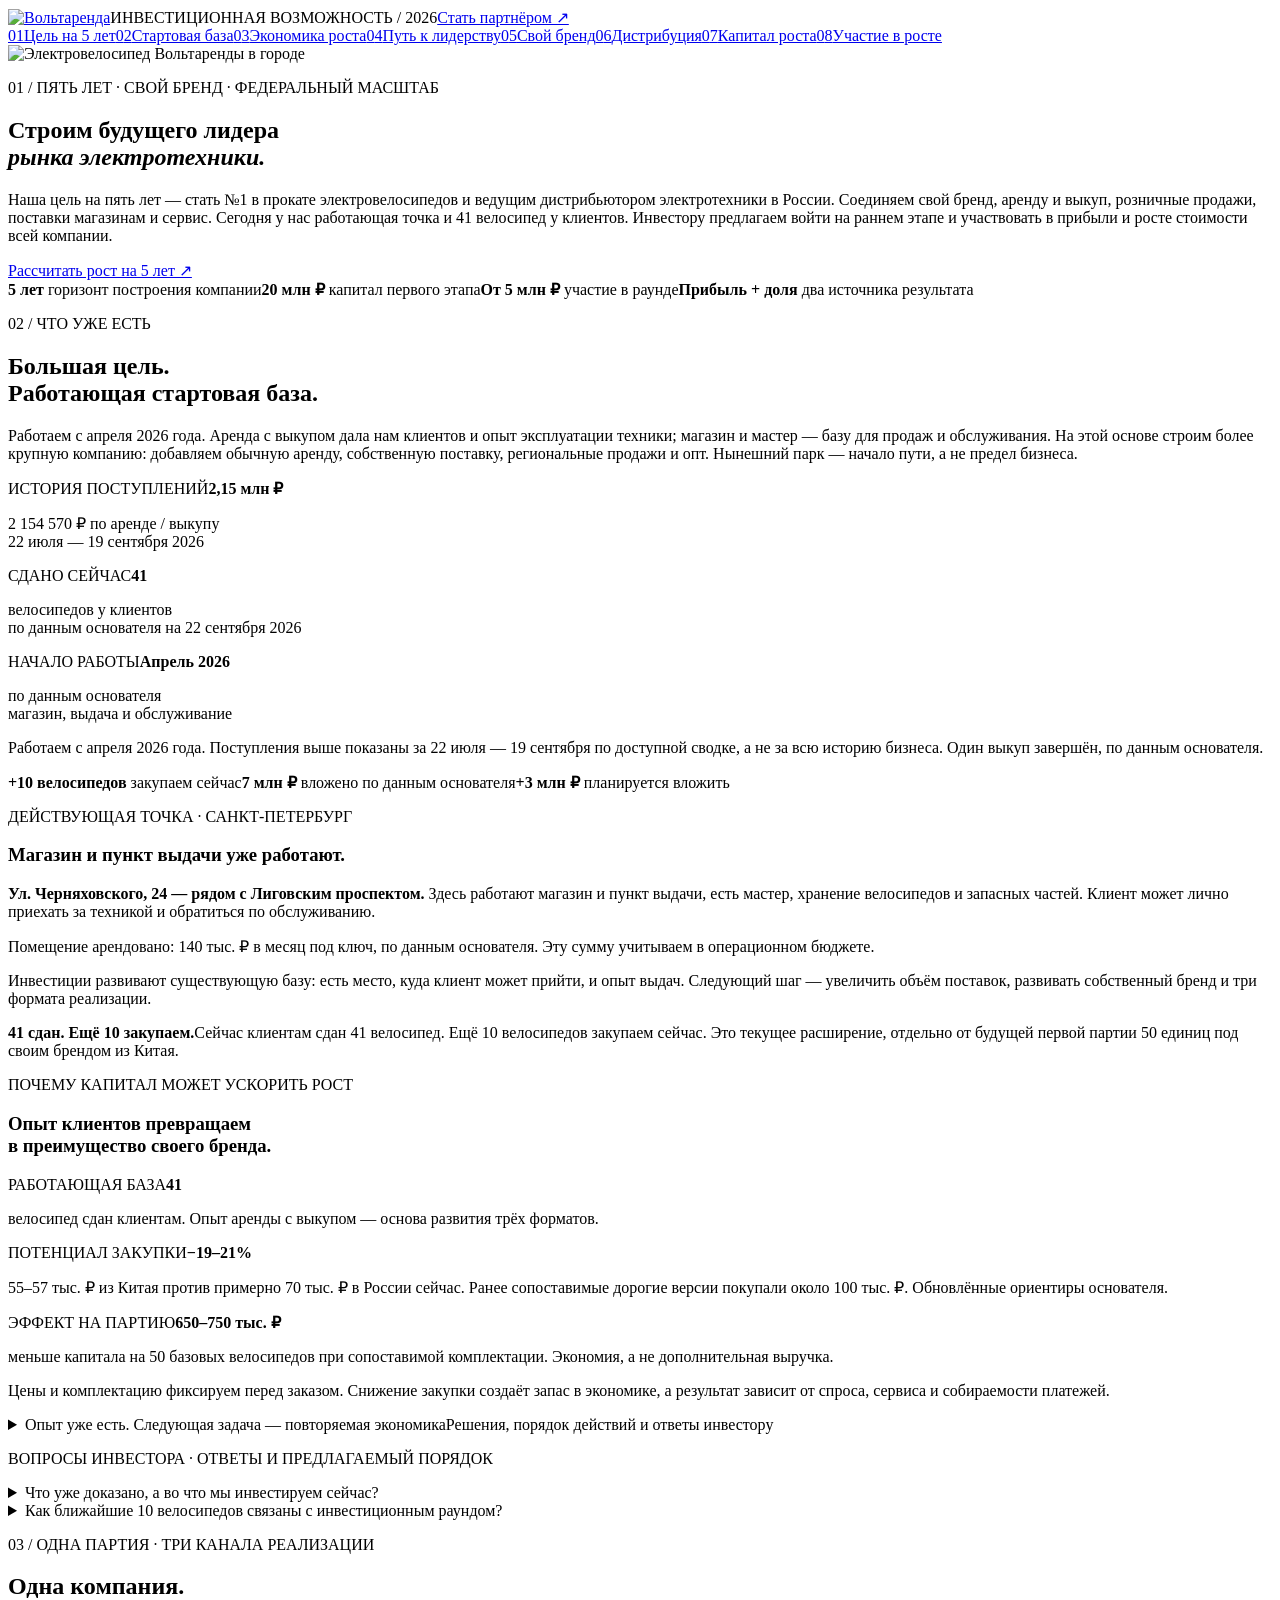
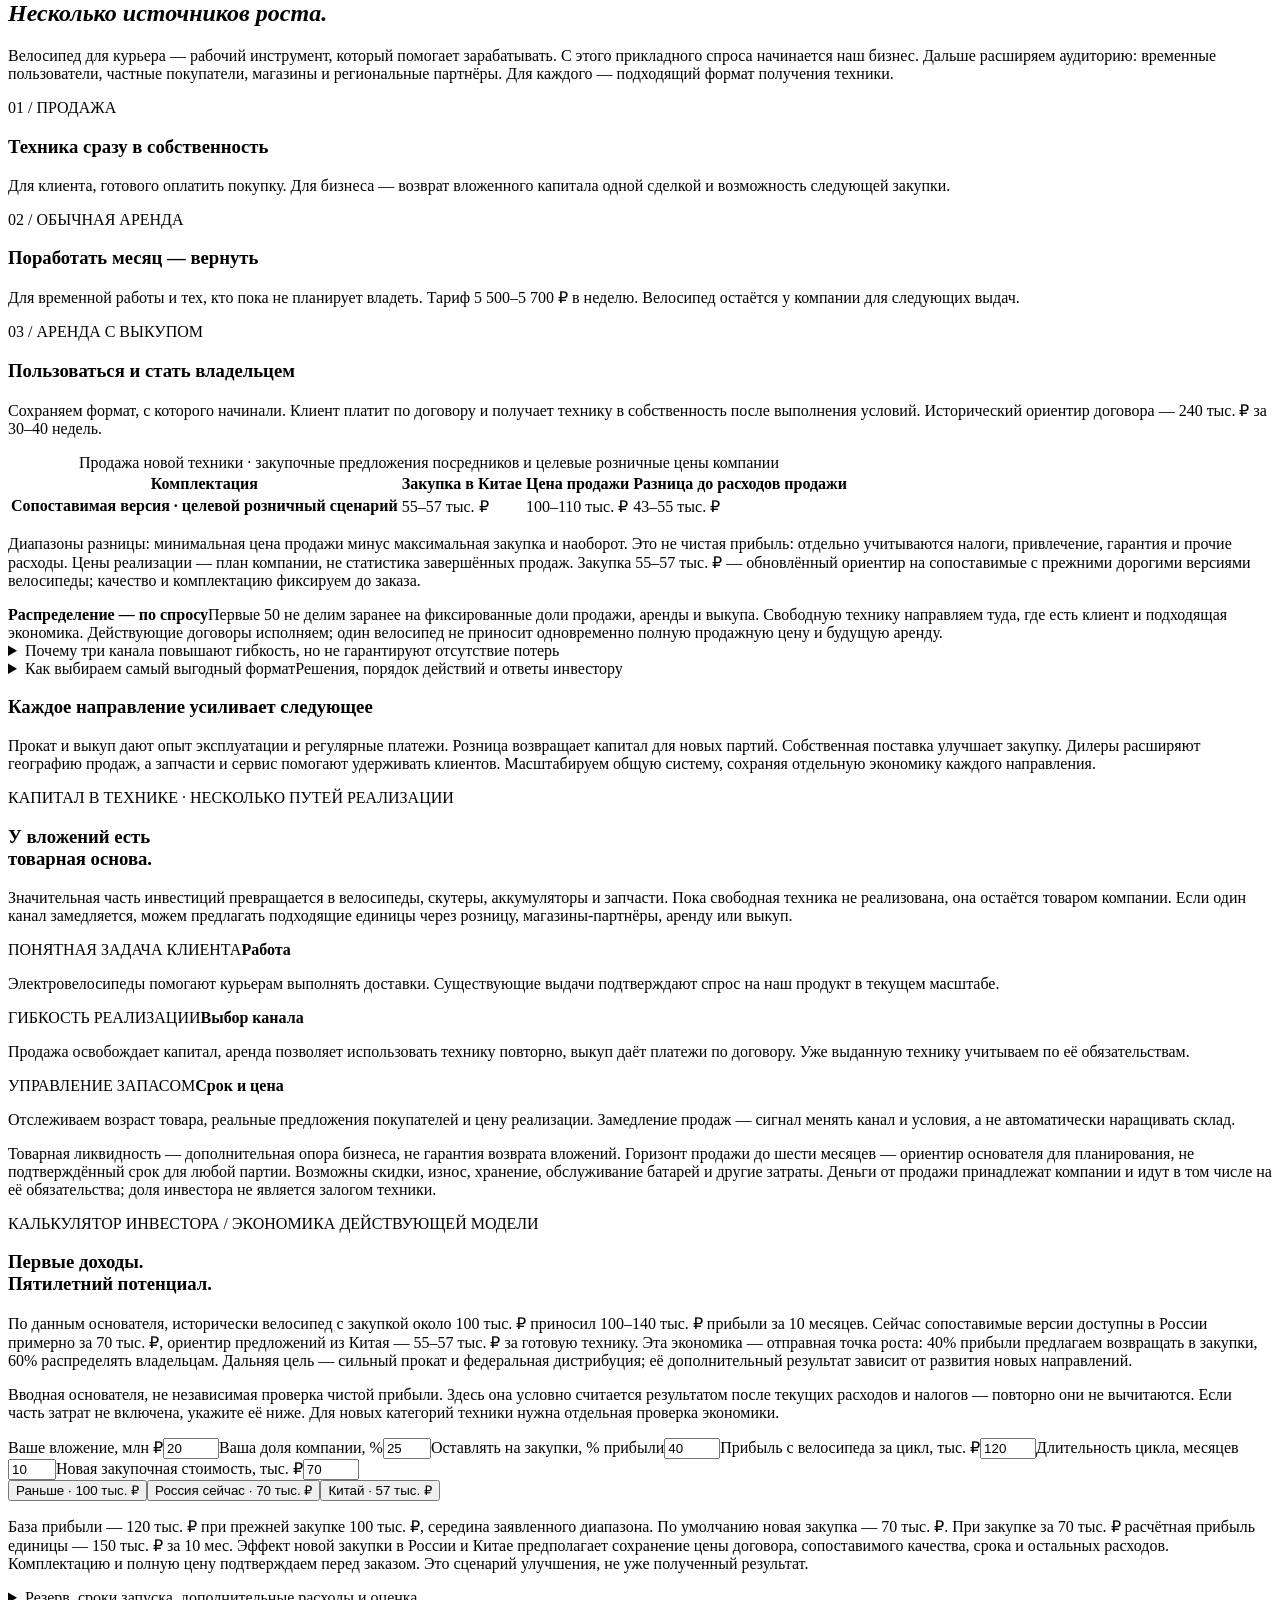
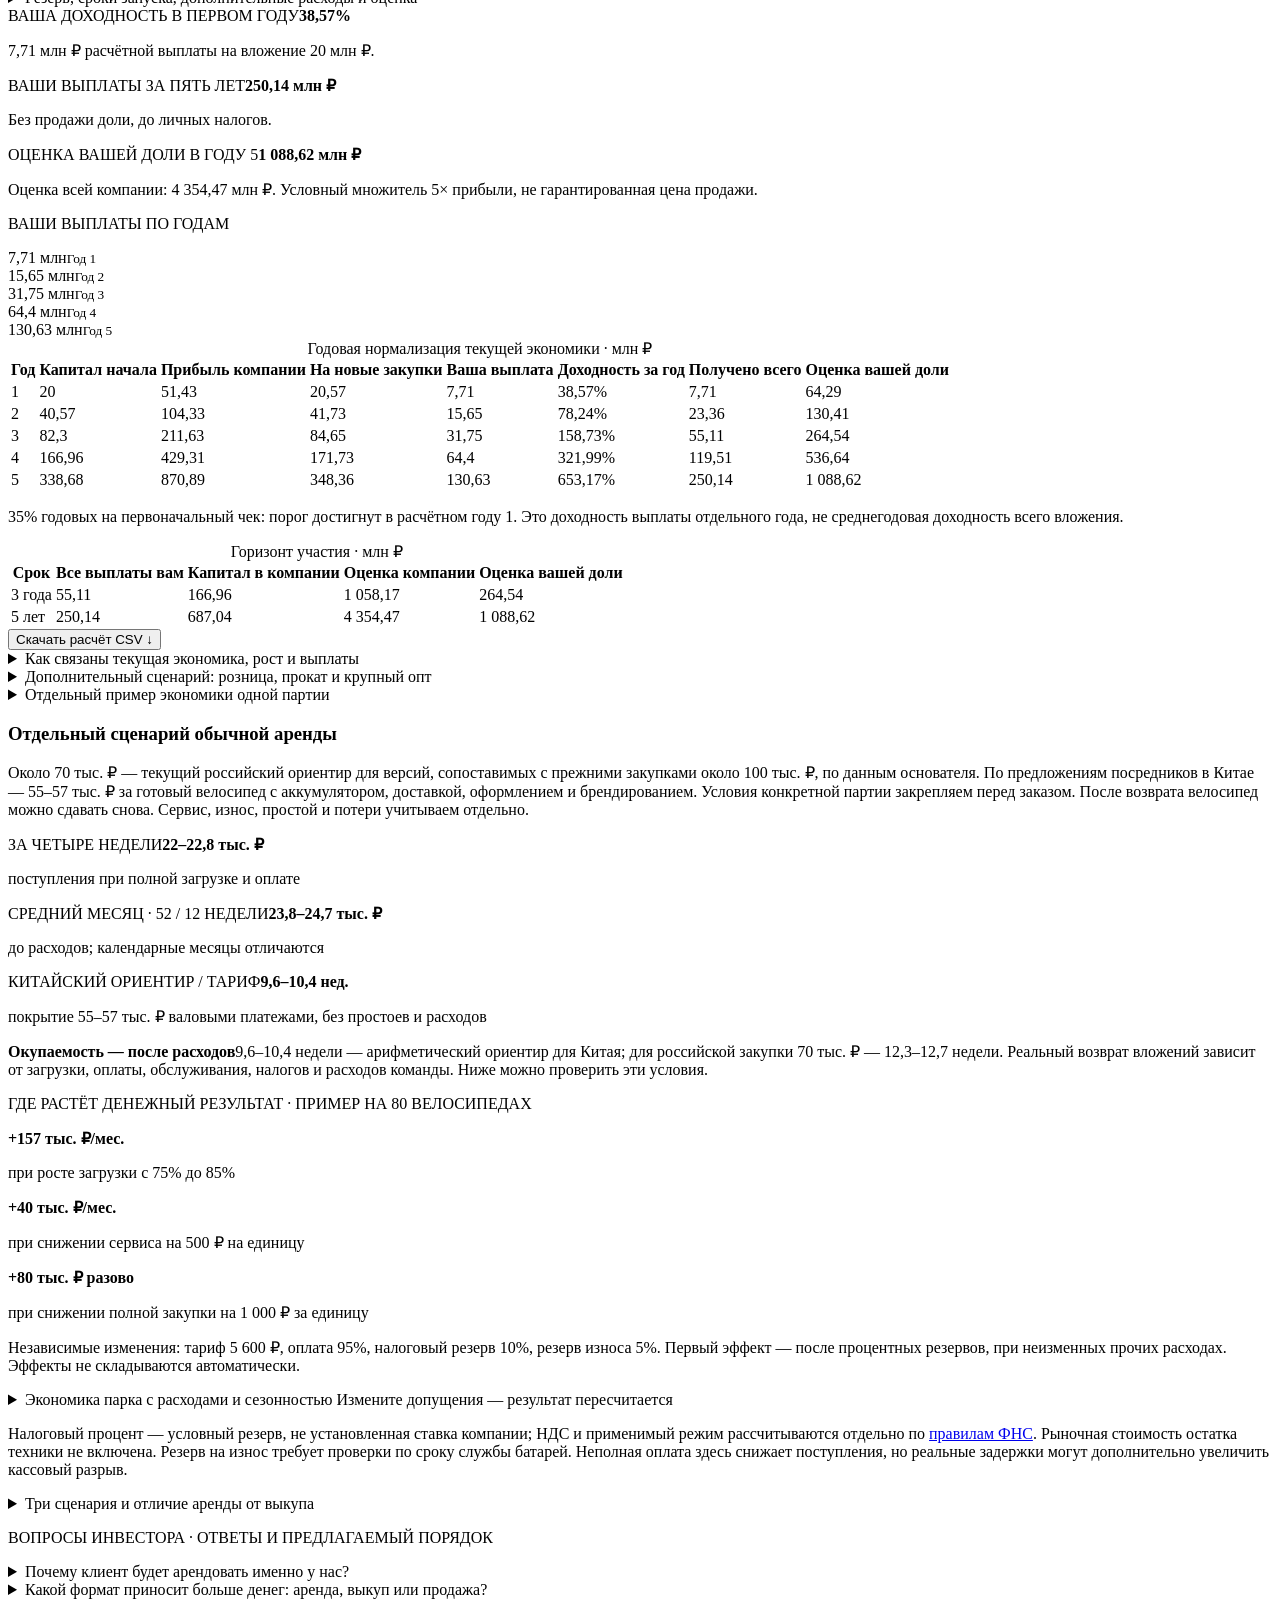
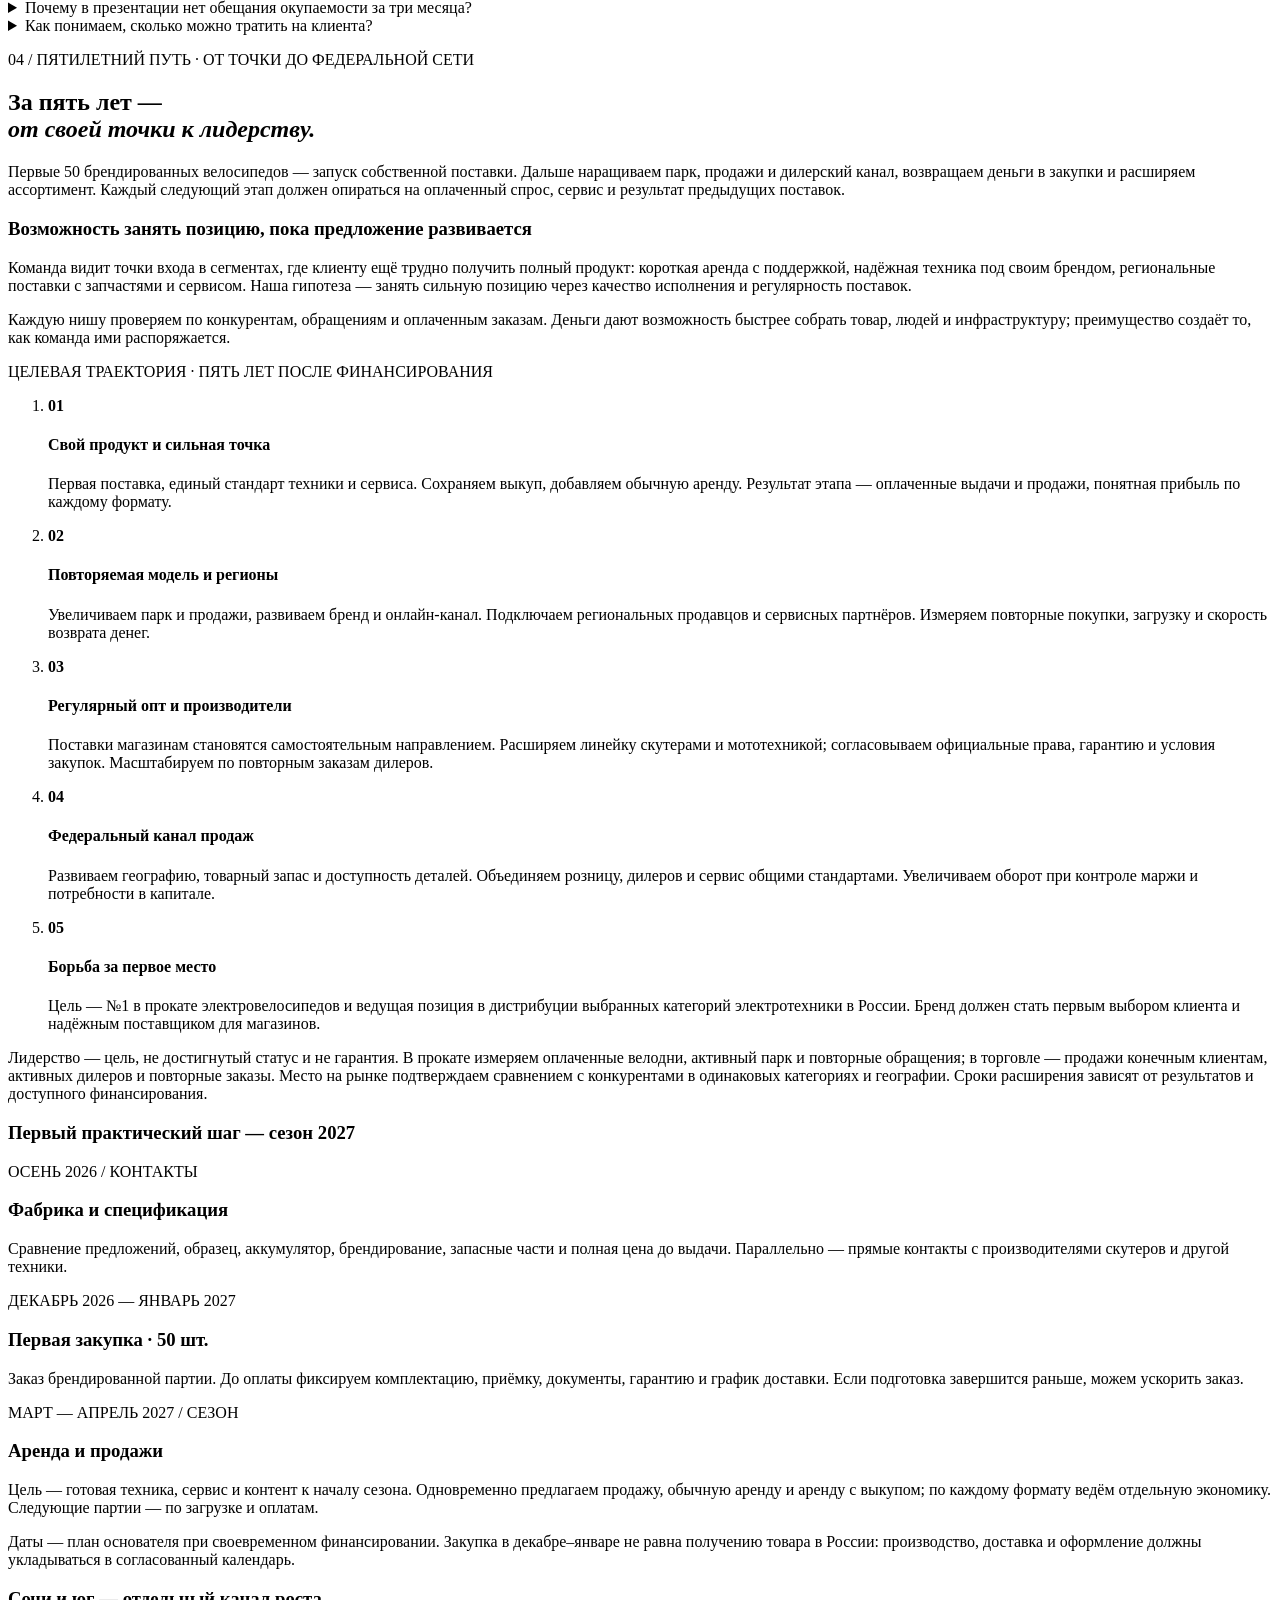
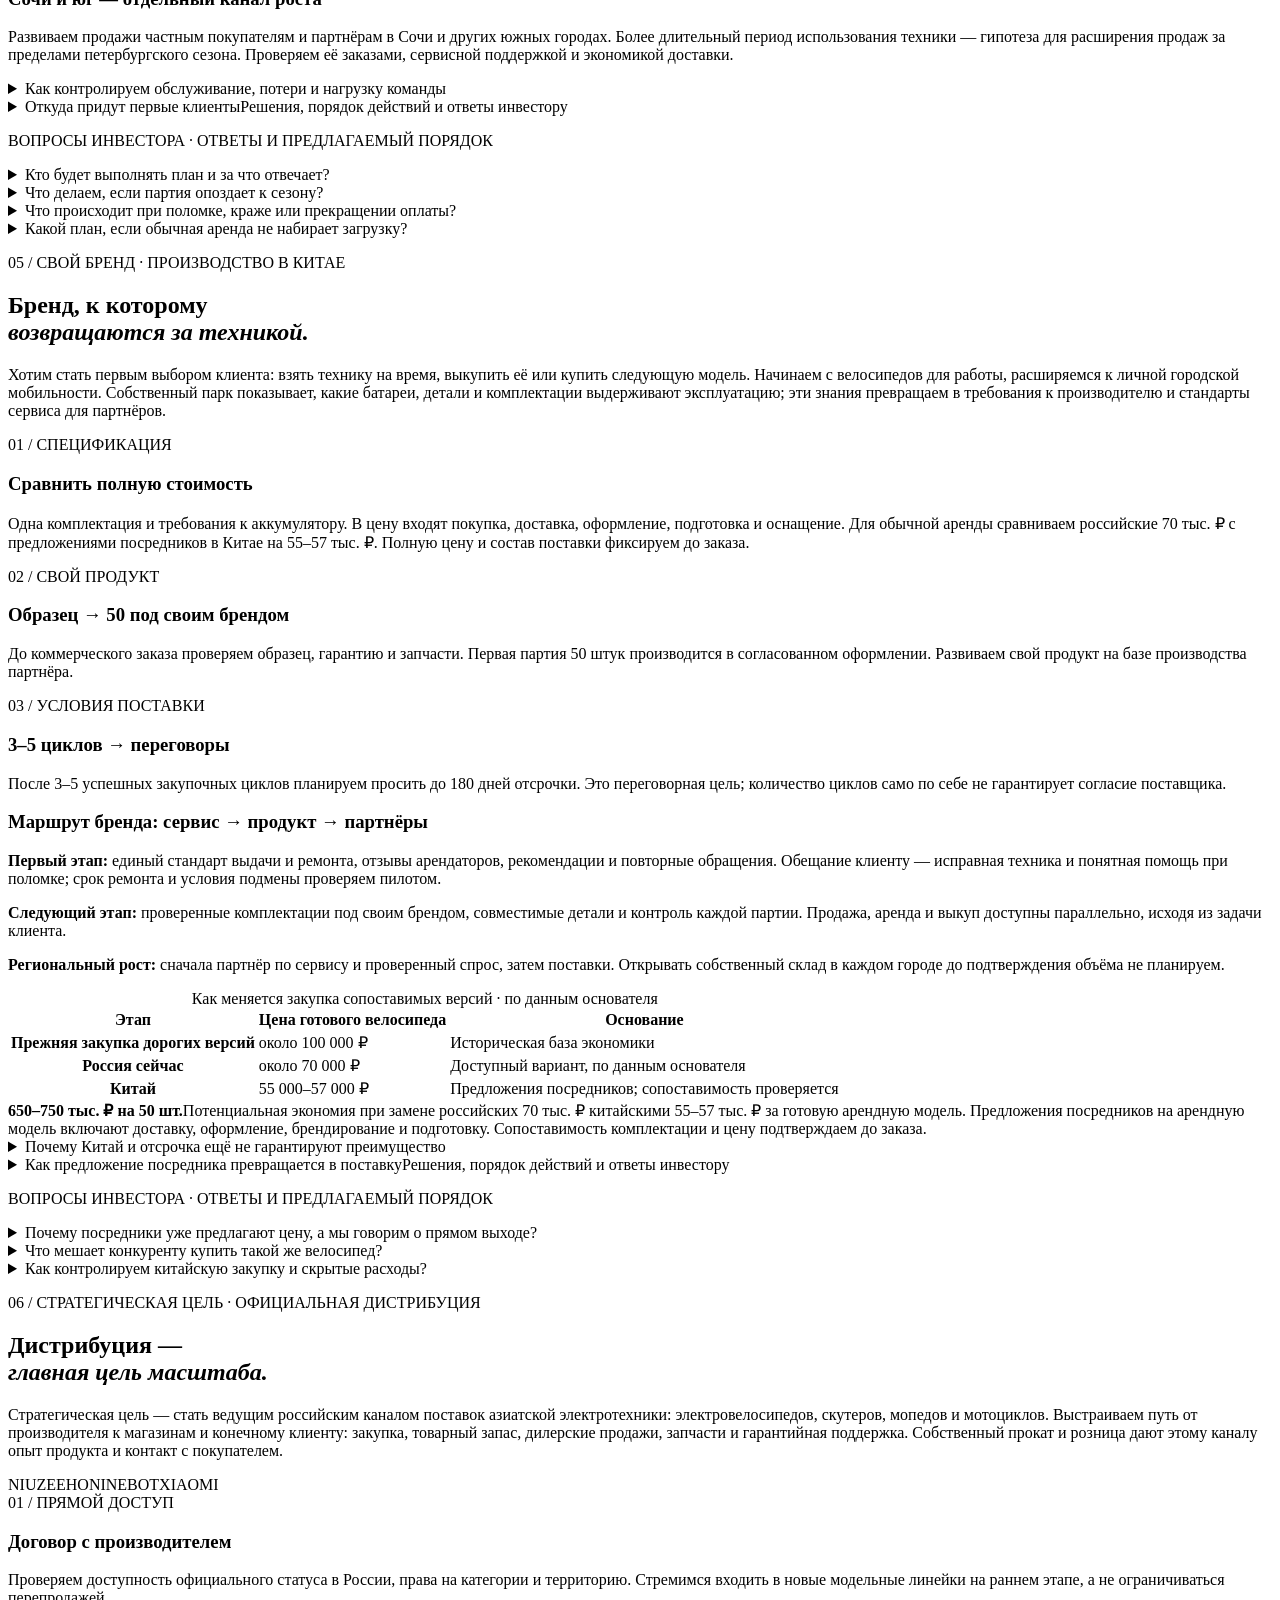
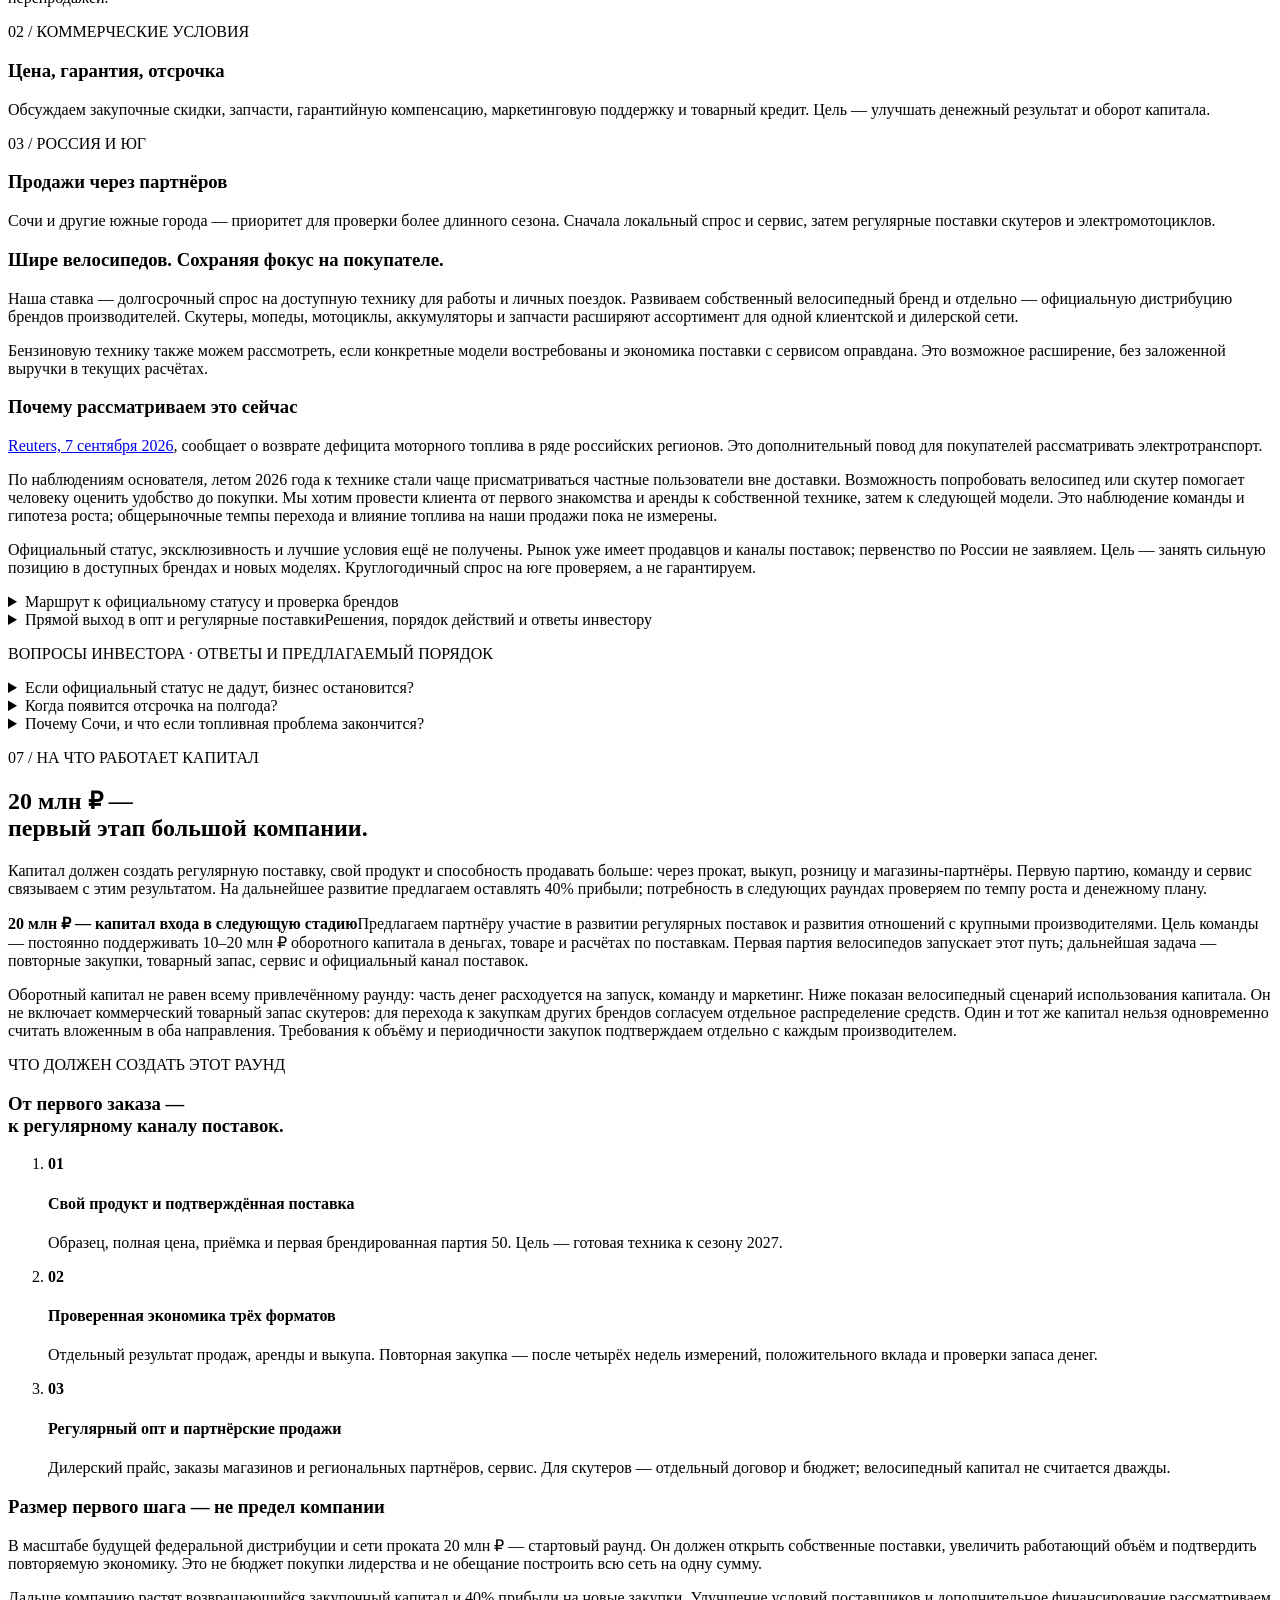
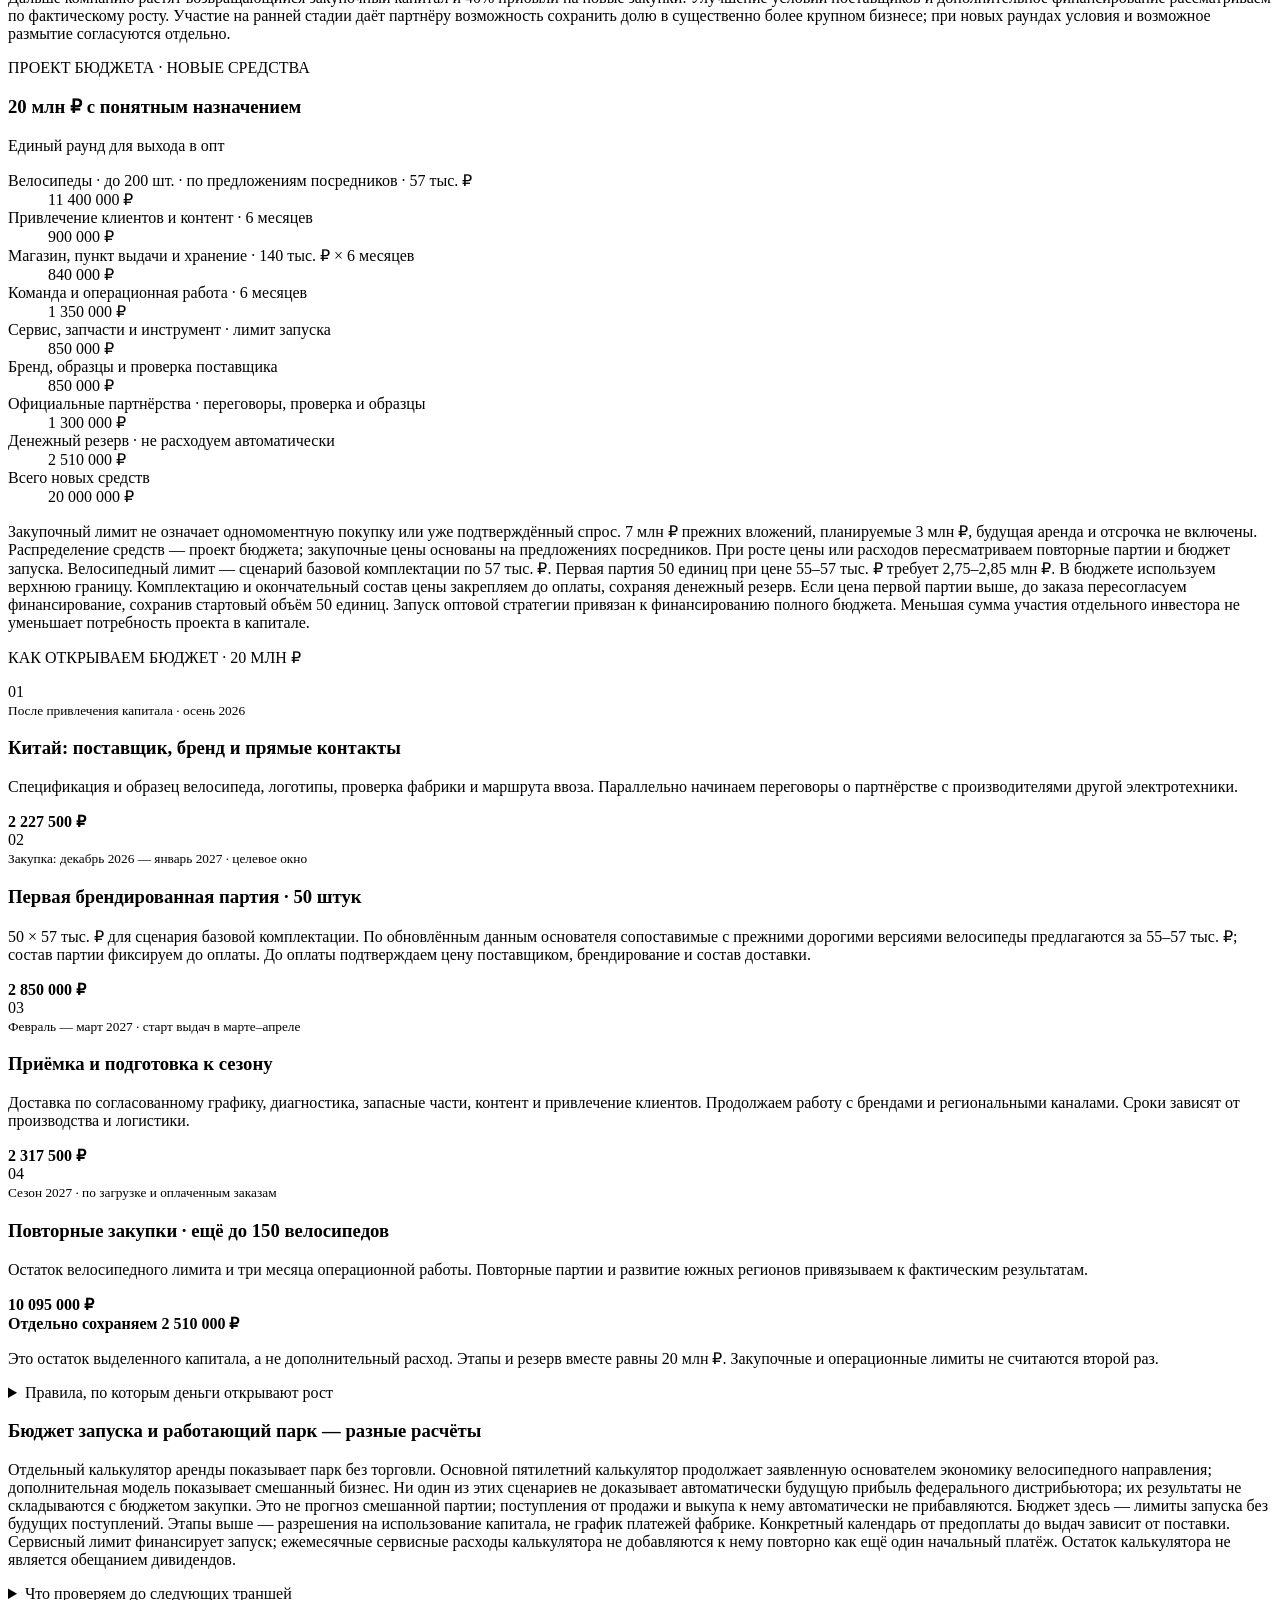
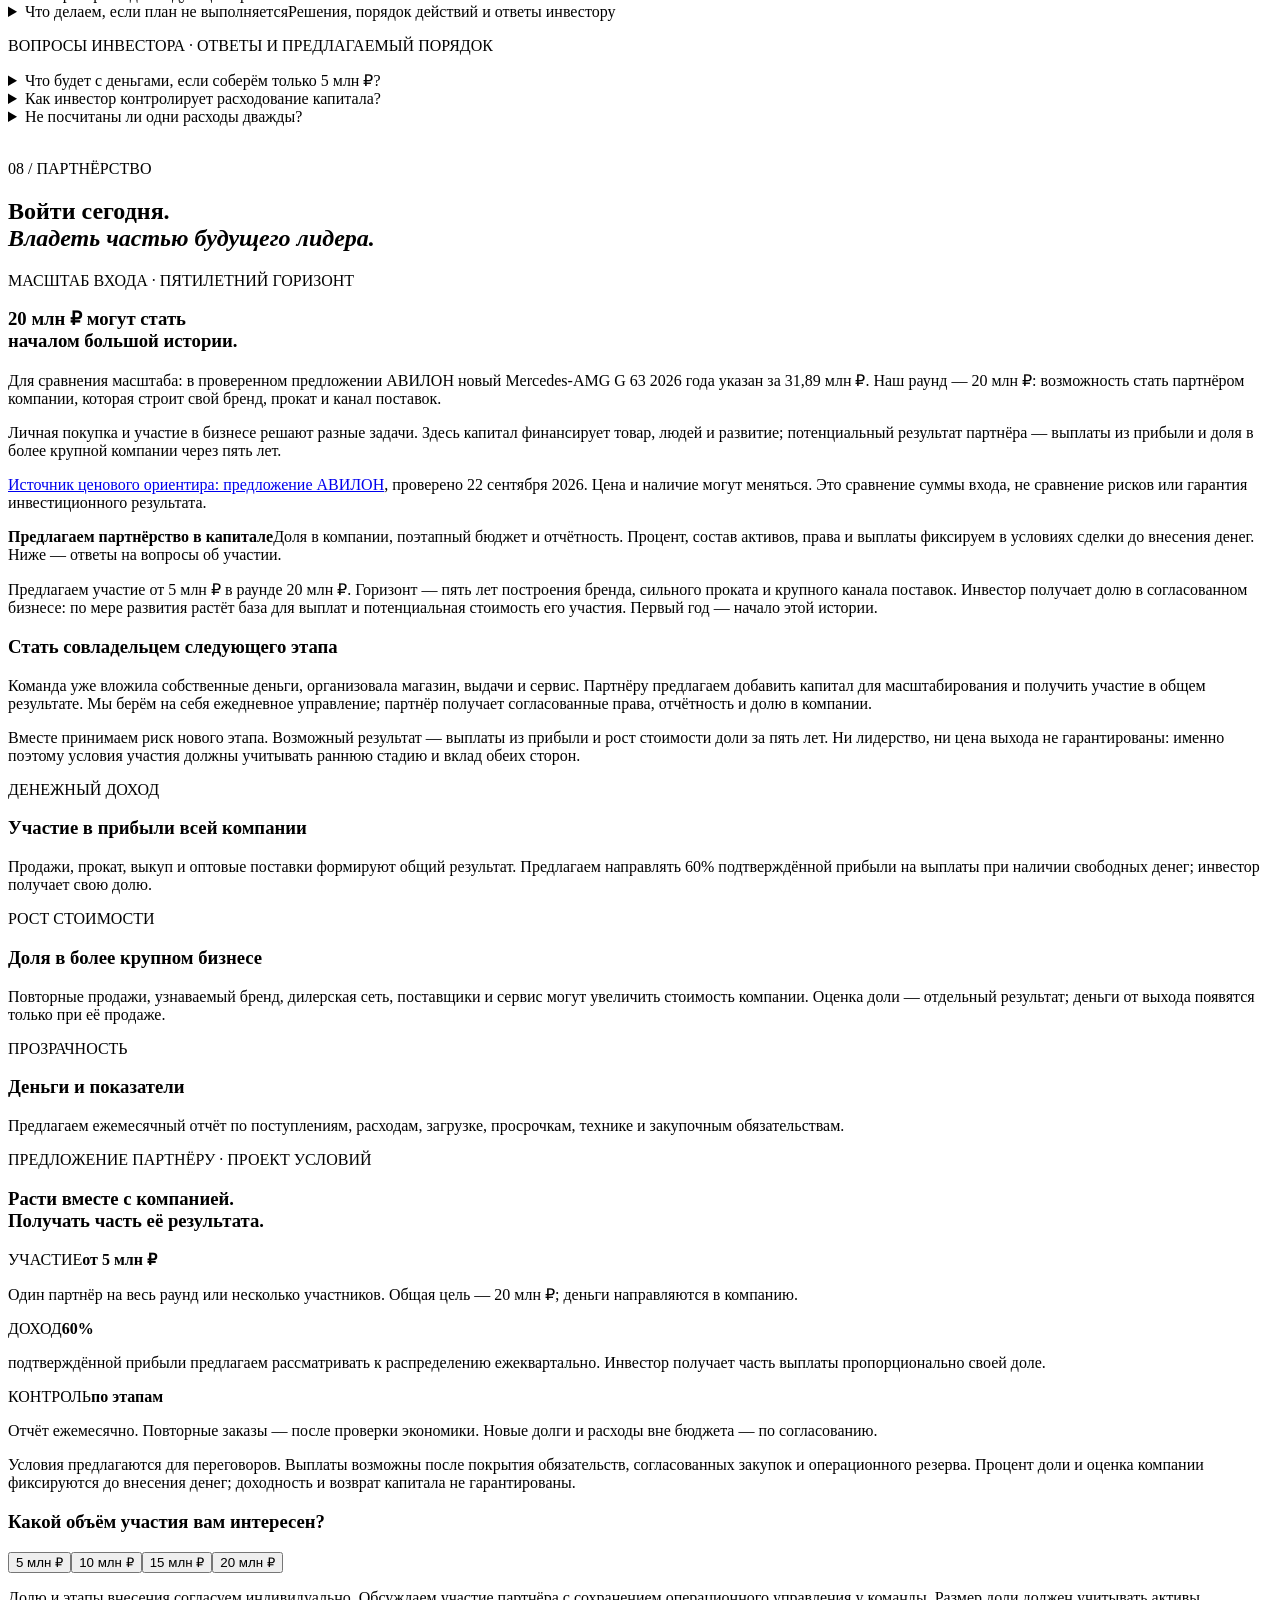
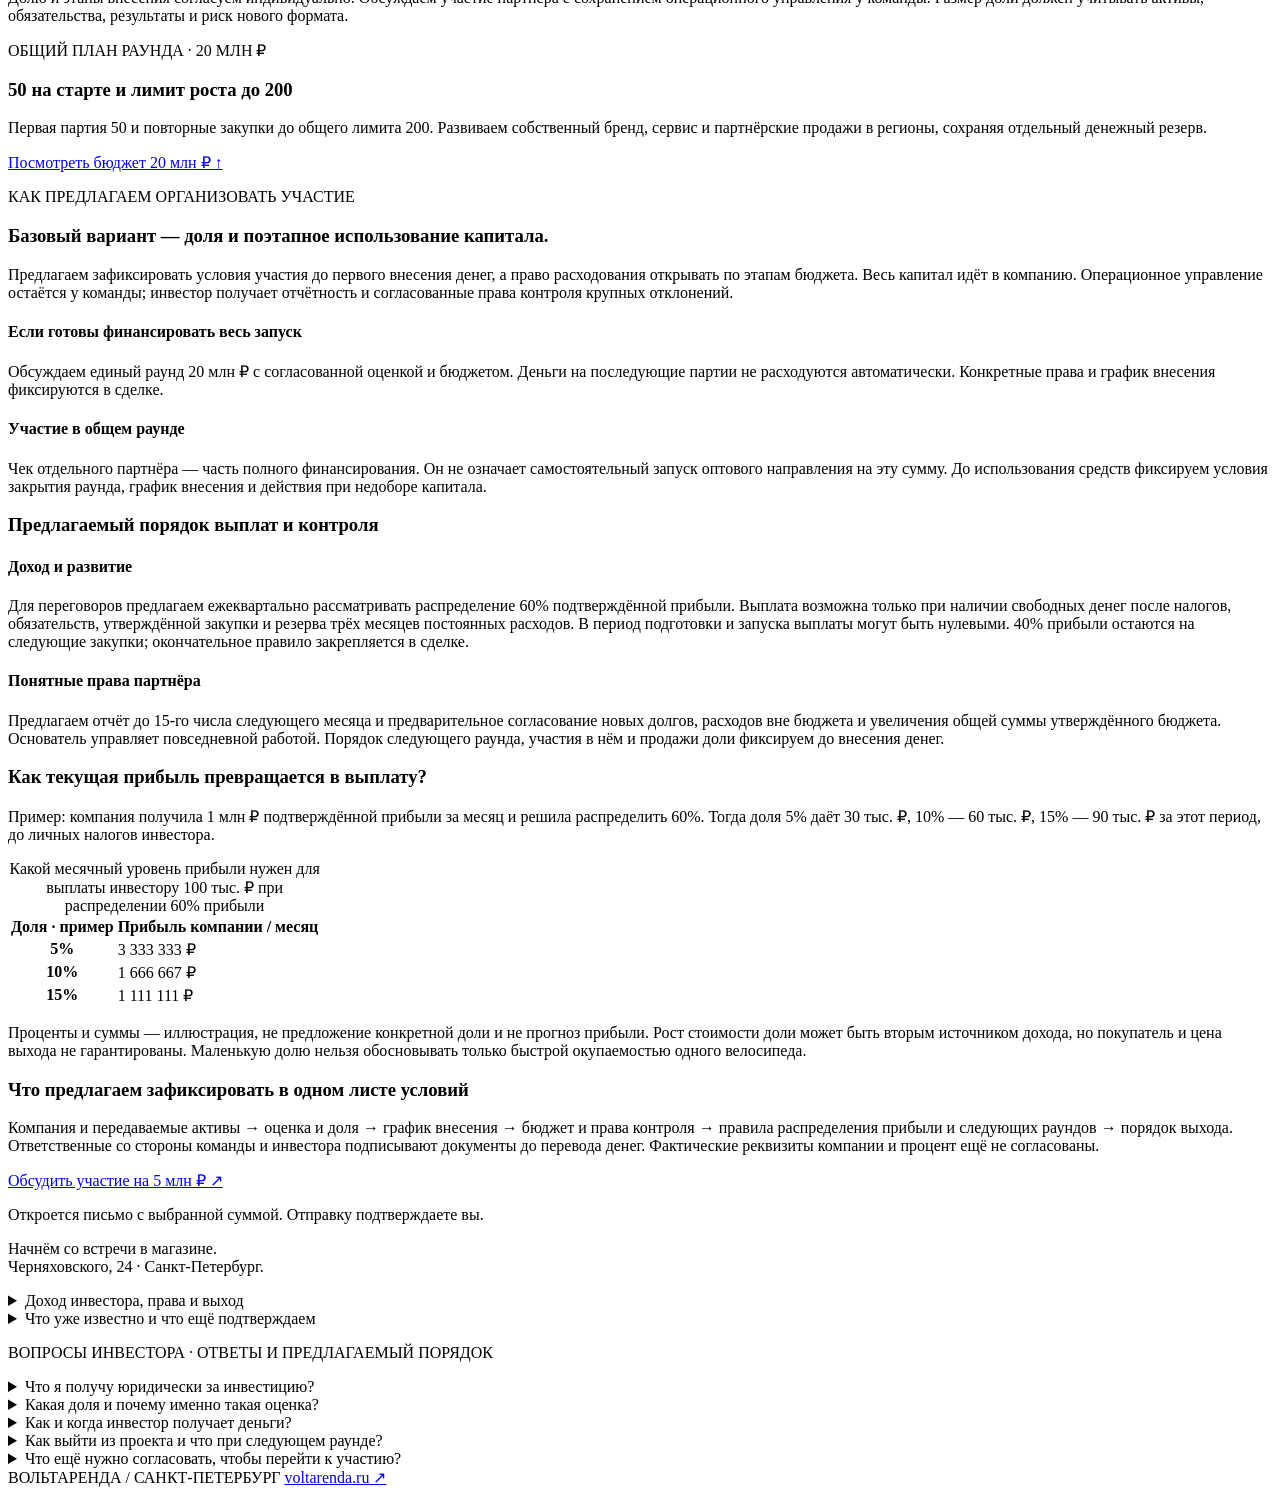
==== index.html @ c97768b4 "Reframe investor pitch around five-year partnership and distribution strategy" ====
<!DOCTYPE html><!--QnjrF4DZhfslThnCDh2p_--><html lang="ru" class="__variable_be31f2 __variable_d59616"><head><meta charSet="utf-8"/><meta name="viewport" content="width=device-width, initial-scale=1"/><link rel="preload" href="/voltarenda-invest/_next/static/media/558ca1a6aa3cb55e-s.p.woff2" as="font" crossorigin="" type="font/woff2"/><link rel="preload" href="/voltarenda-invest/_next/static/media/6961d055d00ff7ec-s.p.woff2" as="font" crossorigin="" type="font/woff2"/><link rel="preload" href="/voltarenda-invest/_next/static/media/ac0e76ddaeeb7981-s.p.woff2" as="font" crossorigin="" type="font/woff2"/><link rel="preload" href="/voltarenda-invest/_next/static/media/cd87a8f174d93ac6-s.p.woff2" as="font" crossorigin="" type="font/woff2"/><link rel="preload" as="image" href="/voltarenda-invest/logo.svg"/><link rel="preload" as="image" href="/voltarenda-invest/rider.webp"/><link rel="preload" as="image" href="/voltarenda-invest/symbol.svg"/><link rel="stylesheet" href="/voltarenda-invest/_next/static/css/de1d18d6b62e35c3.css" data-precedence="next"/><link rel="stylesheet" href="/voltarenda-invest/_next/static/css/a949c52480394f28.css" data-precedence="next"/><link rel="stylesheet" href="/voltarenda-invest/_next/static/css/c054df76baade47a.css" data-precedence="next"/><link rel="preload" as="script" fetchPriority="low" href="/voltarenda-invest/_next/static/chunks/webpack-646b0892a7958d97.js"/><script src="/voltarenda-invest/_next/static/chunks/e27d235e-bf81b9e447312490.js" async=""></script><script src="/voltarenda-invest/_next/static/chunks/389-81011012c33a6597.js" async=""></script><script src="/voltarenda-invest/_next/static/chunks/main-app-dac66323860056c4.js" async=""></script><script src="/voltarenda-invest/_next/static/chunks/43-05bf6f0a6a5a1d1e.js" async=""></script><script src="/voltarenda-invest/_next/static/chunks/app/page-ffec3d914c85b629.js" async=""></script><meta name="next-size-adjust" content=""/><title>Вольтаренда — инвесторам</title><meta name="description" content="Инвестиционная презентация Вольтаренды"/><meta name="robots" content="noindex, nofollow"/><script src="/voltarenda-invest/_next/static/chunks/polyfills-42372ed130431b0a.js" noModule=""></script></head><body><div hidden=""><!--$--><!--/$--></div><main id="main" class="opportunity_page__wbA44"><header class="opportunity_header__GZwNP"><a href="#opportunity-0" aria-label="Вольтаренда — начало"><img src="/voltarenda-invest/logo.svg" alt="Вольтаренда" width="220" height="21"/></a><span>ИНВЕСТИЦИОННАЯ ВОЗМОЖНОСТЬ / 2026</span><a class="opportunity_headerLink__iPRfI" href="#opportunity-7">Стать партнёром ↗</a></header><nav class="opportunity_nav__JzRB5" aria-label="Разделы презентации"><a href="#opportunity-0"><span>0<!-- -->1</span>Цель на 5 лет</a><a href="#opportunity-1"><span>0<!-- -->2</span>Стартовая база</a><a href="#opportunity-2"><span>0<!-- -->3</span>Экономика роста</a><a href="#opportunity-3"><span>0<!-- -->4</span>Путь к лидерству</a><a href="#opportunity-4"><span>0<!-- -->5</span>Свой бренд</a><a href="#opportunity-5"><span>0<!-- -->6</span>Дистрибуция</a><a href="#opportunity-6"><span>0<!-- -->7</span>Капитал роста</a><a href="#opportunity-7"><span>0<!-- -->8</span>Участие в росте</a></nav><section id="opportunity-0" class="opportunity_section___d0mO opportunity_hero__w2T5U"><img class="opportunity_heroPhoto__n86dM" src="/voltarenda-invest/rider.webp" alt="Электровелосипед Вольтаренды в городе"/><div class="opportunity_heroContent__Ojw3p"><p class="opportunity_eyebrow___9ExS">01 / ПЯТЬ ЛЕТ · СВОЙ БРЕНД · ФЕДЕРАЛЬНЫЙ МАСШТАБ</p><h1>Строим будущего лидера<br/><em>рынка электротехники.</em></h1><p class="opportunity_lead__S4Bxz">Наша цель на пять лет — стать №1 в прокате электровелосипедов и ведущим дистрибьютором электротехники в России. Соединяем свой бренд, аренду и выкуп, розничные продажи, поставки магазинам и сервис. Сегодня у нас работающая точка и 41 велосипед у клиентов. Инвестору предлагаем войти на раннем этапе и участвовать в прибыли и росте стоимости всей компании.</p><a class="opportunity_button__c2fGa" href="#growth-calculator">Рассчитать рост на 5 лет ↗</a><div class="opportunity_heroFacts__YKAoB"><span><b>5 лет</b> горизонт построения компании</span><span><b>20 млн ₽</b> капитал первого этапа</span><span><b>От 5 млн ₽</b> участие в раунде</span><span><b>Прибыль + доля</b> два источника результата</span></div></div></section><section id="opportunity-1" class="opportunity_section___d0mO opportunity_light__U3l3W"><p class="opportunity_eyebrow___9ExS">02 / ЧТО УЖЕ ЕСТЬ</p><h2>Большая цель.<br/>Работающая стартовая база.</h2><p class="opportunity_lead__S4Bxz">Работаем с апреля 2026 года. Аренда с выкупом дала нам клиентов и опыт эксплуатации техники; магазин и мастер — базу для продаж и обслуживания. На этой основе строим более крупную компанию: добавляем обычную аренду, собственную поставку, региональные продажи и опт. Нынешний парк — начало пути, а не предел бизнеса.</p><div class="opportunity_proofGrid__4eubL"><article><span>ИСТОРИЯ ПОСТУПЛЕНИЙ</span><strong>2,15 млн ₽</strong><p>2 154 570 ₽ по аренде / выкупу<br/>22 июля — 19 сентября 2026</p></article><article><span>СДАНО СЕЙЧАС</span><strong>41</strong><p>велосипедов у клиентов<br/>по данным основателя на 22 сентября 2026</p></article><article><span>НАЧАЛО РАБОТЫ</span><strong>Апрель 2026</strong><p>по данным основателя<br/>магазин, выдача и обслуживание</p></article></div><p class="opportunity_fine__vo19G">Работаем с апреля 2026 года. Поступления выше показаны за 22 июля — 19 сентября по доступной сводке, а не за всю историю бизнеса. Один выкуп завершён, по данным основателя.</p><div class="opportunity_founderLine__WrxUt"><span><b>+10 велосипедов</b> закупаем сейчас</span><span><b>7 млн ₽</b> вложено по данным основателя</span><span><b>+3 млн ₽</b> планируется вложить</span></div><div class="opportunity_decisionBrief__z5Sjx"><p class="opportunity_eyebrow___9ExS">ДЕЙСТВУЮЩАЯ ТОЧКА · САНКТ-ПЕТЕРБУРГ</p><h3>Магазин и пункт выдачи уже работают.</h3><p><strong>Ул. Черняховского, 24 — рядом с Лиговским проспектом.</strong> Здесь работают магазин и пункт выдачи, есть мастер, хранение велосипедов и запасных частей. Клиент может лично приехать за техникой и обратиться по обслуживанию.</p><p>Помещение арендовано: 140 тыс. ₽ в месяц под ключ, по данным основателя. Эту сумму учитываем в операционном бюджете.</p><p>Инвестиции развивают существующую базу: есть место, куда клиент может прийти, и опыт выдач. Следующий шаг — увеличить объём поставок, развивать собственный бренд и три формата реализации.</p></div><div class="opportunity_evidence__0pykr"><b>41 сдан. Ещё 10 закупаем.</b><span>Сейчас клиентам сдан 41 велосипед. Ещё 10 велосипедов закупаем сейчас. Это текущее расширение, отдельно от будущей первой партии 50 единиц под своим брендом из Китая.</span></div><div class="opportunity_investmentCase___FJHB"><p class="opportunity_eyebrow___9ExS">ПОЧЕМУ КАПИТАЛ МОЖЕТ УСКОРИТЬ РОСТ</p><h3>Опыт клиентов превращаем<br/>в преимущество своего бренда.</h3><div class="opportunity_caseGrid__lVYWV"><article><span>РАБОТАЮЩАЯ БАЗА</span><strong>41</strong><p>велосипед сдан клиентам. Опыт аренды с выкупом — основа развития трёх форматов.</p></article><article><span>ПОТЕНЦИАЛ ЗАКУПКИ</span><strong>−19–21%</strong><p>55–57 тыс. ₽ из Китая против примерно 70 тыс. ₽ в России сейчас. Ранее сопоставимые дорогие версии покупали около 100 тыс. ₽. Обновлённые ориентиры основателя.</p></article><article><span>ЭФФЕКТ НА ПАРТИЮ</span><strong>650–750 тыс. ₽</strong><p>меньше капитала на 50 базовых велосипедов при сопоставимой комплектации. Экономия, а не дополнительная выручка.</p></article></div><p class="opportunity_fine__vo19G">Цены и комплектацию фиксируем перед заказом. Снижение закупки создаёт запас в экономике, а результат зависит от спроса, сервиса и собираемости платежей.</p></div><details class="opportunity_modelDisclosure__yTUZZ"><summary>Опыт уже есть. Следующая задача — повторяемая экономика<span>Решения, порядок действий и ответы инвестору</span></summary><div><article><h4>Что подтверждено сегодня?</h4><p>Работаем с апреля 2026 года, по данным основателя. Доступная финансовая сводка отражает часть истории: в таблице — 2 154 570 ₽ поступлений по аренде / выкупу за 22 июля — 19 сентября 2026. По актуальным данным основателя на 22 сентября, сдан 41 велосипед, один выкуп завершён. Ещё 10 велосипедов закупаем сейчас; они пока не включены в число сданных. Это опыт выдач и регулярных платежей. Инвестируем в масштабирование этой операционной базы и запуск дополнительного формата обычной аренды.</p></article><article><h4>Как докажем результат полного цикла?</h4><p>Предлагаем паспорт экономики каждой единицы: закупка, дата выдачи, начислено и получено, обслуживание, простой, привлечение и итоговая передача или возврат. Ежемесячно сравниваем группы договоров одного месяца запуска отдельно по трём форматам. Завершённые договоры показывают итог, действующие — поступления на текущую дату.</p></article><article><h4>Зачем привлекать деньги сейчас?</h4><p>Чтобы к сезону 2027 получить 50 велосипедов под своим брендом для продажи, аренды и выкупа. Китайская партия связывает деньги раньше начала аренды; капитал также оплачивает подготовку продукта, команды и привлечения.</p></article><article><h4>Что получают основатели из нового раунда?</h4><p>Предлагаем направлять весь новый капитал в компанию по бюджету. Выкуп личных долей основателей и возврат их прежних вложений за счёт раунда не закладываем. Это условие для включения в соглашение, а не уже подписанное обязательство.</p></article></div></details><div class="opportunity_investorAnswers__g13AJ"><p class="opportunity_eyebrow___9ExS">ВОПРОСЫ ИНВЕСТОРА · ОТВЕТЫ И ПРЕДЛАГАЕМЫЙ ПОРЯДОК</p><details class="opportunity_sources__FPqMe"><summary>Что уже доказано, а во что мы инвестируем сейчас?</summary><div><p>Есть парк, история поступлений и опыт аренды с выкупом. Новая инвестиция финансирует брендированную партию для продажи, обычной аренды и аренды с выкупом. Выкуп сохраняется, обычная аренда расширяет аудиторию временных пользователей. Результат каждого формата считаем отдельно. Это ранний этап развития бизнеса с существующими операциями.</p></div></details><details class="opportunity_sources__FPqMe"><summary>Как ближайшие 10 велосипедов связаны с инвестиционным раундом?</summary><div><p>Сейчас сдан 41 велосипед. Ещё 10 закупаем для текущего расширения; они пока не включены в число сданных. Инвестиционный раунд финансирует более широкий переход к оптовым поставкам, своему бренду и регулярному обороту. Закупаемые сейчас 10 и первая брендированная партия 50 — разные закупки; источник оплаты ближайших 10 и их включение в бюджет закрепляем отдельно, без двойного счёта.</p></div></details></div></section><section id="opportunity-2" class="opportunity_section___d0mO opportunity_light__U3l3W"><p class="opportunity_eyebrow___9ExS">03 / ОДНА ПАРТИЯ · ТРИ КАНАЛА РЕАЛИЗАЦИИ</p><h2>Одна компания.<br/><em>Несколько источников роста.</em></h2><p class="opportunity_lead__S4Bxz">Велосипед для курьера — рабочий инструмент, который помогает зарабатывать. С этого прикладного спроса начинается наш бизнес. Дальше расширяем аудиторию: временные пользователи, частные покупатели, магазины и региональные партнёры. Для каждого — подходящий формат получения техники.</p><div class="opportunity_columns__qcpg0"><article><span>01 / ПРОДАЖА</span><h3>Техника сразу в собственность</h3><p>Для клиента, готового оплатить покупку. Для бизнеса — возврат вложенного капитала одной сделкой и возможность следующей закупки.</p></article><article><span>02 / ОБЫЧНАЯ АРЕНДА</span><h3>Поработать месяц — вернуть</h3><p>Для временной работы и тех, кто пока не планирует владеть. Тариф 5 500–5 700 ₽ в неделю. Велосипед остаётся у компании для следующих выдач.</p></article><article><span>03 / АРЕНДА С ВЫКУПОМ</span><h3>Пользоваться и стать владельцем</h3><p>Сохраняем формат, с которого начинали. Клиент платит по договору и получает технику в собственность после выполнения условий. Исторический ориентир договора — 240 тыс. ₽ за 30–40 недель.</p></article></div><div class="opportunity_tableScroll___z4Jg"><table class="opportunity_scenarioTable__Lh2kj"><caption>Продажа новой техники · закупочные предложения посредников и целевые розничные цены компании</caption><thead><tr><th>Комплектация</th><th>Закупка в Китае</th><th>Цена продажи</th><th>Разница до расходов продажи</th></tr></thead><tbody><tr><th scope="row">Сопоставимая версия · целевой розничный сценарий</th><td>55–57 тыс. ₽</td><td>100–110 тыс. ₽</td><td>43–55 тыс. ₽</td></tr></tbody></table></div><p class="opportunity_fine__vo19G">Диапазоны разницы: минимальная цена продажи минус максимальная закупка и наоборот. Это не чистая прибыль: отдельно учитываются налоги, привлечение, гарантия и прочие расходы. Цены реализации — план компании, не статистика завершённых продаж. Закупка 55–57 тыс. ₽ — обновлённый ориентир на сопоставимые с прежними дорогими версиями велосипеды; качество и комплектацию фиксируем до заказа.</p><div class="opportunity_evidence__0pykr"><b>Распределение — по спросу</b><span>Первые 50 не делим заранее на фиксированные доли продажи, аренды и выкупа. Свободную технику направляем туда, где есть клиент и подходящая экономика. Действующие договоры исполняем; один велосипед не приносит одновременно полную продажную цену и будущую аренду.</span></div><details class="opportunity_sources__FPqMe"><summary>Почему три канала повышают гибкость, но не гарантируют отсутствие потерь</summary><div><p>Компания рассчитывает на ликвидность велосипедов и спрос со стороны доставки. Скорость продажи и остаточную цену проверяем фактическими сделками. Все три формата зависят от общего спроса, качества и цены техники. Если спрос слабый, смена формата не гарантирует быстрой реализации.</p><p>Распределяем свободные единицы по оплаченным заказам, сроку поступления денег и вкладу после расходов. Для уже использованного велосипеда цену продажи оцениваем по состоянию и пробегу, а не автоматически по цене новой техники.</p></div></details><details class="opportunity_modelDisclosure__yTUZZ"><summary>Как выбираем самый выгодный формат<span>Решения, порядок действий и ответы инвестору</span></summary><div><article><h4>Продать сейчас или сдавать?</h4><p>Предлагаем еженедельно распределять только свободные велосипеды: сначала исполняем принятые заказы, затем сравниваем денежный вклад и срок возврата капитала. Продажа — если важен быстрый оборот и цена покрывает все расходы; аренда — при положительном вкладе и подтверждённом сроке использования; выкуп — при подходящем платёжном графике клиента. За действующими договорами техника сохраняется.</p></article><article><h4>Что делаем с простоем?</h4><p>Предлагаем контроль через 14 дней без оплаченной выдачи: проверяем состояние, цену и обращения. Через 30 дней сравниваем продажу, выкуп и дальнейшую аренду по ожидаемому денежному результату. Это правило управления, не обязательная распродажа со скидкой. Цена бывшей в использовании техники зависит от состояния.</p></article></div></details><div class="opportunity_thesis__QWJ9u"><h3>Каждое направление усиливает следующее</h3><p>Прокат и выкуп дают опыт эксплуатации и регулярные платежи. Розница возвращает капитал для новых партий. Собственная поставка улучшает закупку. Дилеры расширяют географию продаж, а запчасти и сервис помогают удерживать клиентов. Масштабируем общую систему, сохраняя отдельную экономику каждого направления.</p></div><div class="opportunity_investmentCase___FJHB"><p class="opportunity_eyebrow___9ExS">КАПИТАЛ В ТЕХНИКЕ · НЕСКОЛЬКО ПУТЕЙ РЕАЛИЗАЦИИ</p><h3>У вложений есть<br/>товарная основа.</h3><p>Значительная часть инвестиций превращается в велосипеды, скутеры, аккумуляторы и запчасти. Пока свободная техника не реализована, она остаётся товаром компании. Если один канал замедляется, можем предлагать подходящие единицы через розницу, магазины-партнёры, аренду или выкуп.</p><div class="opportunity_proofGrid__4eubL"><article><span>ПОНЯТНАЯ ЗАДАЧА КЛИЕНТА</span><strong>Работа</strong><p>Электровелосипеды помогают курьерам выполнять доставки. Существующие выдачи подтверждают спрос на наш продукт в текущем масштабе.</p></article><article><span>ГИБКОСТЬ РЕАЛИЗАЦИИ</span><strong>Выбор канала</strong><p>Продажа освобождает капитал, аренда позволяет использовать технику повторно, выкуп даёт платежи по договору. Уже выданную технику учитываем по её обязательствам.</p></article><article><span>УПРАВЛЕНИЕ ЗАПАСОМ</span><strong>Срок и цена</strong><p>Отслеживаем возраст товара, реальные предложения покупателей и цену реализации. Замедление продаж — сигнал менять канал и условия, а не автоматически наращивать склад.</p></article></div><p class="opportunity_fine__vo19G">Товарная ликвидность — дополнительная опора бизнеса, не гарантия возврата вложений. Горизонт продажи до шести месяцев — ориентир основателя для планирования, не подтверждённый срок для любой партии. Возможны скидки, износ, хранение, обслуживание батарей и другие затраты. Деньги от продажи принадлежат компании и идут в том числе на её обязательства; доля инвестора не является залогом техники.</p></div><div id="growth-calculator" class="growth-calculator_root__XviJD"><p class="growth-calculator_tag__QBqIg">КАЛЬКУЛЯТОР ИНВЕСТОРА / ЭКОНОМИКА ДЕЙСТВУЮЩЕЙ МОДЕЛИ</p><h3>Первые доходы.<br/>Пятилетний потенциал.</h3><p class="growth-calculator_intro__BDy_k">По данным основателя, исторически велосипед с закупкой около 100 тыс. ₽ приносил 100–140 тыс. ₽ прибыли за 10 месяцев. Сейчас сопоставимые версии доступны в России примерно за 70 тыс. ₽, ориентир предложений из Китая — 55–57 тыс. ₽ за готовую технику. Эта экономика — отправная точка роста: 40% прибыли предлагаем возвращать в закупки, 60% распределять владельцам. Дальняя цель — сильный прокат и федеральная дистрибуция; её дополнительный результат зависит от развития новых направлений.</p><p class="growth-calculator_note__aU7dK">Вводная основателя, не независимая проверка чистой прибыли. Здесь она условно считается результатом после текущих расходов и налогов — повторно они не вычитаются. Если часть затрат не включена, укажите её ниже. Для новых категорий техники нужна отдельная проверка экономики.</p><div class="growth-calculator_controls__5GnS7"><label for="_R_65avb_investment" class="growth-calculator_control__mzrYv">Ваше вложение, млн ₽<input id="_R_65avb_investment" type="number" min="1" max="100" step="1" value="20"/></label><label for="_R_65avb_stake" class="growth-calculator_control__mzrYv">Ваша доля компании, %<input id="_R_65avb_stake" type="number" min="1" max="79" step="1" value="25"/></label><label for="_R_65avb_retained" class="growth-calculator_control__mzrYv">Оставлять на закупки, % прибыли<input id="_R_65avb_retained" type="number" min="0" max="100" step="5" value="40"/></label><label for="_R_65avb_cycleProfit" class="growth-calculator_control__mzrYv">Прибыль с велосипеда за цикл, тыс. ₽<input id="_R_65avb_cycleProfit" type="number" min="0" max="300" step="10" value="120"/></label><label for="_R_65avb_months" class="growth-calculator_control__mzrYv">Длительность цикла, месяцев<input id="_R_65avb_months" type="number" min="1" max="36" step="1" value="10"/></label><label for="_R_65avb_cost" class="growth-calculator_control__mzrYv">Новая закупочная стоимость, тыс. ₽<input id="_R_65avb_cost" type="number" min="1" max="300" step="1" value="70"/></label></div><div class="growth-calculator_presets__956OA" role="group" aria-label="Закупочная модель"><button type="button" aria-pressed="false">Раньше · 100 тыс. ₽</button><button type="button" aria-pressed="true">Россия сейчас · 70 тыс. ₽</button><button type="button" aria-pressed="false">Китай · 57 тыс. ₽</button></div><p class="growth-calculator_note__aU7dK">База прибыли — 120 тыс. ₽ при прежней закупке 100 тыс. ₽, середина заявленного диапазона. По умолчанию новая закупка — 70 тыс. ₽. При закупке за <!-- -->70<!-- --> тыс. ₽ расчётная прибыль единицы — <!-- -->150<!-- --> тыс. ₽ за <!-- -->10<!-- --> мес. Эффект новой закупки в России и Китае предполагает сохранение цены договора, сопоставимого качества, срока и остальных расходов. Комплектацию и полную цену подтверждаем перед заказом. Это сценарий улучшения, не уже полученный результат.</p><details><summary>Резерв, сроки запуска, дополнительные расходы и оценка</summary><div class="growth-calculator_controls__5GnS7"><label for="_R_65avb_reserve" class="growth-calculator_control__mzrYv">Капитал, оставленный резервом, %<input id="_R_65avb_reserve" type="number" min="0" max="100" step="5" value="0"/></label><label for="_R_65avb_delay" class="growth-calculator_control__mzrYv">До начала работы капитала, месяцев<input id="_R_65avb_delay" type="number" min="0" max="12" step="1" value="0"/></label><label for="_R_65avb_extra" class="growth-calculator_control__mzrYv">Неучтённые расходы компании за год, млн ₽<input id="_R_65avb_extra" type="number" min="0" max="100" step="0.1" value="0"/></label><label for="_R_65avb_multiple" class="growth-calculator_control__mzrYv">Оценка компании: годовых прибылей, ×<input id="_R_65avb_multiple" type="number" min="1" max="15" step="0.5" value="5"/></label></div><p class="growth-calculator_note__aU7dK">В базовом варианте весь новый капитал работает с первого месяца: резерв и задержка равны нулю. Измените их, если деньги потребуются на запуск или ожидание поставки. Расчёт моделирует финансирование этого масштаба одним инвестором; небольшой чек не считается долей в автоматически профинансированном раунде 20 млн ₽.</p></details><div class="growth-calculator_cards__lAUOO" aria-live="polite"><article><span>ВАША ДОХОДНОСТЬ В ПЕРВОМ ГОДУ</span><strong>38,57<!-- -->%</strong><p>7,71 млн ₽<!-- --> расчётной выплаты на вложение <!-- -->20 млн ₽<!-- -->.</p></article><article><span>ВАШИ ВЫПЛАТЫ ЗА ПЯТЬ ЛЕТ</span><strong>250,14 млн ₽</strong><p>Без продажи доли, до личных налогов.</p></article><article><span>ОЦЕНКА ВАШЕЙ ДОЛИ В ГОДУ 5</span><strong>1 088,62 млн ₽</strong><p>Оценка всей компании: <!-- -->4 354,47 млн ₽<!-- -->. Условный множитель <!-- -->5<!-- -->× прибыли, не гарантированная цена продажи.</p></article></div><p class="growth-calculator_tag__QBqIg">ВАШИ ВЫПЛАТЫ ПО ГОДАМ</p><div class="growth-calculator_chart__YiIbm" role="img" aria-label="Год 1: 7,71 млн ₽; Год 2: 15,65 млн ₽; Год 3: 31,75 млн ₽; Год 4: 64,4 млн ₽; Год 5: 130,63 млн ₽"><div class="growth-calculator_bar__qhusZ"><span>7,71<!-- --> млн</span><i style="height:7.972096572438479px"></i><small>Год <!-- -->1</small></div><div class="growth-calculator_bar__qhusZ"><span>15,65<!-- --> млн</span><i style="height:16.171967332660916px"></i><small>Год <!-- -->2</small></div><div class="growth-calculator_bar__qhusZ"><span>31,75<!-- --> млн</span><i style="height:32.80599087482642px"></i><small>Год <!-- -->3</small></div><div class="growth-calculator_bar__qhusZ"><span>64,4<!-- --> млн</span><i style="height:66.5492957746479px"></i><small>Год <!-- -->4</small></div><div class="growth-calculator_bar__qhusZ"><span>130,63<!-- --> млн</span><i style="height:135px"></i><small>Год <!-- -->5</small></div></div><div class="growth-calculator_scroll__1nANF"><table><caption>Годовая нормализация текущей экономики · млн ₽</caption><thead><tr><th>Год</th><th>Капитал начала</th><th>Прибыль компании</th><th>На новые закупки</th><th>Ваша выплата</th><th>Доходность за год</th><th>Получено всего</th><th>Оценка вашей доли</th></tr></thead><tbody><tr><td>1</td><td>20</td><td>51,43</td><td>20,57</td><td>7,71</td><td>38,57<!-- -->%</td><td>7,71</td><td>64,29</td></tr><tr><td>2</td><td>40,57</td><td>104,33</td><td>41,73</td><td>15,65</td><td>78,24<!-- -->%</td><td>23,36</td><td>130,41</td></tr><tr><td>3</td><td>82,3</td><td>211,63</td><td>84,65</td><td>31,75</td><td>158,73<!-- -->%</td><td>55,11</td><td>264,54</td></tr><tr><td>4</td><td>166,96</td><td>429,31</td><td>171,73</td><td>64,4</td><td>321,99<!-- -->%</td><td>119,51</td><td>536,64</td></tr><tr><td>5</td><td>338,68</td><td>870,89</td><td>348,36</td><td>130,63</td><td>653,17<!-- -->%</td><td>250,14</td><td>1 088,62</td></tr></tbody></table></div><p class="growth-calculator_note__aU7dK">35% годовых на первоначальный чек: <!-- -->порог достигнут в расчётном году 1.<!-- --> Это доходность выплаты отдельного года, не среднегодовая доходность всего вложения.</p><div class="growth-calculator_scroll__1nANF"><table><caption>Горизонт участия · млн ₽</caption><thead><tr><th>Срок</th><th>Все выплаты вам</th><th>Капитал в компании</th><th>Оценка компании</th><th>Оценка вашей доли</th></tr></thead><tbody><tr><td>3 года</td><td>55,11</td><td>166,96</td><td>1 058,17</td><td>264,54</td></tr><tr><td>5 лет</td><td>250,14</td><td>687,04</td><td>4 354,47</td><td>1 088,62</td></tr></tbody></table></div><button type="button">Скачать расчёт CSV ↓</button><details><summary>Как связаны текущая экономика, рост и выплаты</summary><p class="growth-calculator_note__aU7dK">Прибыль за год = работающий капитал / новая закупка × (прибыль при закупке 100 тыс. ₽ + 100 тыс. ₽ − новая закупка) × активные месяцы / срок цикла − дополнительные расходы. В следующий год переходит прежний капитал плюс оставленная прибыль; убыток вычитается целиком. Ваш доход = распределяемая прибыль × ваша доля.</p><p class="growth-calculator_note__aU7dK">12 / 10 — простое приведение десятимесячной экономики к году с непрерывной заменой завершённых договоров. Это не утверждение, что за первый год завершатся 1,2 договора каждого велосипеда, и не календарь выплат. Для получения показанной суммы нужны оплаченные договоры и свободные деньги. Внутригодовой график выдач, платежей и кассовых разрывов отдельно не рассчитан.</p><p class="growth-calculator_note__aU7dK">Модель предполагает сохранение исходного капитала после учтённых расходов и потерь. Реинвестиции начинают работать со следующего года, банковские проценты не учитываются. Стабильная эффективность на протяжении пяти лет требует соответствующего роста клиентов, команды и закупок. Доход старого парка, отсрочки поставщиков и новые раунды не добавлены. Оценка компании = положительная годовая прибыль × выбранный множитель; она не прибавляется к выплатам и не гарантирует покупателя доли.</p></details><details><summary>Дополнительный сценарий: розница, прокат и крупный опт</summary><p class="growth-calculator_note__aU7dK">Отдельная модель пяти направлений с их ценами и расходами. Она не складывается с расчётом выше и не переносит доходность велосипедного выкупа автоматически на скутеры или поставки магазинам.</p><div id="detailed-growth-calculator" class="growth-calculator_root__XviJD"><p class="growth-calculator_tag__QBqIg">КАЛЬКУЛЯТОР ИНВЕСТОРА / 5 ЛЕТ</p><h3>Ваше участие.<br/>Доход и рост доли.</h3><p class="growth-calculator_intro__BDy_k">Прокат, выкуп, собственные велосипеды и поставки электротехники магазинам. Выберите сумму и условия участия: посмотрите ваши выплаты по годам и потенциальную стоимость доли в растущем бренде.</p><div class="growth-calculator_presets__956OA" role="group" aria-label="Сценарий роста"><button type="button" aria-pressed="false">Осторожный</button><button type="button" aria-pressed="true">Рабочий</button><button type="button" aria-pressed="false">Крупный поставщик</button></div><p class="growth-calculator_note__aU7dK">«Крупный поставщик» — целевой сценарий развитого опта и сильного проката, а не заявление об уже полученном статусе. Все сценарии — редактируемые гипотезы. Калькулятор не назначает доходность 100–140% автоматически.</p><div class="growth-calculator_controls__5GnS7"><label class="growth-calculator_control__mzrYv" for="_R_3im5avb_investment">Ваше вложение, млн ₽<input id="_R_3im5avb_investment" type="number" min="1" max="100" step="1" value="20"/><small>Сценарий финансирования выбранного масштаба одним инвестором; не отдельный билет внутри большего раунда.</small></label><label class="growth-calculator_control__mzrYv" for="_R_3im5avb_stake">Ваша доля в компании, %<input id="_R_3im5avb_stake" type="number" min="1" max="79" step="1" value="25"/><small>Сценарное условие участия; окончательная доля согласуется в сделке.</small></label><label class="growth-calculator_control__mzrYv" for="_R_3im5avb_retain">Оставлять прибыль на закупки, %<input id="_R_3im5avb_retain" type="number" min="0" max="100" step="5" value="40"/><small>60% положительной прибыли направляется владельцам.</small></label></div><details><summary>Цены, продажи, расходы и оценка компании</summary><div class="growth-calculator_controls__5GnS7"><label class="growth-calculator_control__mzrYv" for="_R_3im5avb_bikeCost">Готовый велосипед: закупка, тыс. ₽<input id="_R_3im5avb_bikeCost" type="number" min="1" max="300" step="1" value="57"/></label><label class="growth-calculator_control__mzrYv" for="_R_3im5avb_bikePrice">Велосипед: розничная цена, тыс. ₽<input id="_R_3im5avb_bikePrice" type="number" min="1" max="500" step="1" value="105"/></label><label class="growth-calculator_control__mzrYv" for="_R_3im5avb_scooterCost">Скутеры / мото: средняя закупка, тыс. ₽<input id="_R_3im5avb_scooterCost" type="number" min="1" max="1000" step="5" value="110"/></label><label class="growth-calculator_control__mzrYv" for="_R_3im5avb_scooterPrice">Скутеры / мото: средняя продажа, тыс. ₽<input id="_R_3im5avb_scooterPrice" type="number" min="1" max="1500" step="5" value="150"/></label><label class="growth-calculator_control__mzrYv" for="_R_3im5avb_turns">Розница: полных оборотов в год<input id="_R_3im5avb_turns" type="number" min="0" max="12" step="0.5" value="4"/><small>Включая производство, доставку, продажу и оплату.</small></label><label class="growth-calculator_control__mzrYv" for="_R_3im5avb_wholesaleTurns">Опт: полных оборотов в год<input id="_R_3im5avb_wholesaleTurns" type="number" min="0" max="12" step="0.5" value="4"/></label><label class="growth-calculator_control__mzrYv" for="_R_3im5avb_wholesaleMargin">Опт: валовая маржа от выручки, %<input id="_R_3im5avb_wholesaleMargin" type="number" min="0" max="60" step="1" value="18"/><small>Плановая маржа, не наценка; дилерский прайс ещё не согласован.</small></label><label class="growth-calculator_control__mzrYv" for="_R_3im5avb_weekly">Аренда: тариф в неделю, ₽<input id="_R_3im5avb_weekly" type="number" min="0" max="15000" step="100" value="5600"/></label><label class="growth-calculator_control__mzrYv" for="_R_3im5avb_occupancy">Среднегодовая загрузка аренды, %<input id="_R_3im5avb_occupancy" type="number" min="0" max="100" step="5" value="65"/><small>65% соответствует шести месяцам по 85% и шести по 45%.</small></label><label class="growth-calculator_control__mzrYv" for="_R_3im5avb_collection">Оплата аренды и выкупа, %<input id="_R_3im5avb_collection" type="number" min="0" max="100" step="1" value="95"/></label><label class="growth-calculator_control__mzrYv" for="_R_3im5avb_service">Сервис на единицу в месяц, ₽<input id="_R_3im5avb_service" type="number" min="0" max="10000" step="100" value="1500"/></label><label class="growth-calculator_control__mzrYv" for="_R_3im5avb_buyoutCost">Выкуп: закупка, тыс. ₽<input id="_R_3im5avb_buyoutCost" type="number" min="1" max="500" step="1" value="57"/></label><label class="growth-calculator_control__mzrYv" for="_R_3im5avb_buyoutPrice">Выкуп: весь договор, тыс. ₽<input id="_R_3im5avb_buyoutPrice" type="number" min="1" max="1000" step="5" value="240"/></label><label class="growth-calculator_control__mzrYv" for="_R_3im5avb_buyoutWeeks">Выкуп: длительность, недель<input id="_R_3im5avb_buyoutWeeks" type="number" min="20" max="104" step="1" value="35"/></label><label class="growth-calculator_control__mzrYv" for="_R_3im5avb_life">Срок списания арендного парка, лет<input id="_R_3im5avb_life" type="number" min="1" max="6" step="0.5" value="2.5"/><small>Износ уменьшает прибыль; эти деньги нужны для замены техники.</small></label><label class="growth-calculator_control__mzrYv" for="_R_3im5avb_fixed">Общие расходы первого года, тыс. ₽/мес.<input id="_R_3im5avb_fixed" type="number" min="0" max="5000" step="25" value="515"/><small>Команда, помещение, маркетинг. Сервис отдельно.</small></label><label class="growth-calculator_control__mzrYv" for="_R_3im5avb_overheadGrowth">Рост общих расходов при росте масштаба, %<input id="_R_3im5avb_overheadGrowth" type="number" min="0" max="150" step="5" value="70"/><small>100%: пропорционально капиталу; 0%: неизменны. Ниже стартовой суммы не снижаются.</small></label><label class="growth-calculator_control__mzrYv" for="_R_3im5avb_tax">Условный налог с положительной прибыли, %<input id="_R_3im5avb_tax" type="number" min="0" max="50" step="1" value="20"/><small>Сценарная эффективная ставка, не расчёт налогового режима. НДС отдельно не смоделирован; цены должны быть на единой сопоставимой базе.</small></label><label class="growth-calculator_control__mzrYv" for="_R_3im5avb_warranty">Гарантия и прочие потери, % выручки<input id="_R_3im5avb_warranty" type="number" min="0" max="20" step="1" value="3"/><small>Дополнительно к сервису; не повторяет уже учтённую неоплату.</small></label><label class="growth-calculator_control__mzrYv" for="_R_3im5avb_launch">Разовые расходы запуска, млн ₽<input id="_R_3im5avb_launch" type="number" min="0" max="10" step="0.1" value="0.85"/></label><label class="growth-calculator_control__mzrYv" for="_R_3im5avb_reserve">Доля капитала в денежном резерве, %<input id="_R_3im5avb_reserve" type="number" min="0" max="60" step="5" value="15"/></label><label class="growth-calculator_control__mzrYv" for="_R_3im5avb_ramp">Первый год: доля полной активности, %<input id="_R_3im5avb_ramp" type="number" min="0" max="100" step="5" value="65"/><small>Снижает продажи и выдачи первого года; общие расходы сохраняются.</small></label><label class="growth-calculator_control__mzrYv" for="_R_3im5avb_efficiency">Рост скорости торговли за год, %<input id="_R_3im5avb_efficiency" type="number" min="0" max="25" step="1" value="5"/><small>Увеличение числа оборотов, максимум 12 в год; требует спроса и логистики.</small></label><label class="growth-calculator_control__mzrYv" for="_R_3im5avb_multiple">Оценка компании: годовых прибылей, ×<input id="_R_3im5avb_multiple" type="number" min="1" max="15" step="0.5" value="5"/><small>Условная оценка всех долей = положительная прибыль × множитель. Это не рыночная оценка и не цена гарантированного выхода.</small></label></div></details><div class="growth-calculator_cards__lAUOO" aria-live="polite"><article><span>ВАШИ ВЫПЛАТЫ ЗА ПЯТЬ ЛЕТ</span><strong>51,23 млн ₽</strong><p>Денежные выплаты без продажи доли. Ваше вложение — <!-- -->20 млн ₽<!-- -->.</p></article><article><span>ВАША ДОХОДНОСТЬ В ГОДУ 5</span><strong>111,7<!-- -->%</strong><p>Выплата <!-- -->22,34 млн ₽<!-- --> за пятый год / первоначальное вложение. Не среднегодовой показатель.</p></article><article><span>ОЦЕНКА ВАШЕЙ ДОЛИ В ГОДУ 5</span><strong>186,2 млн ₽</strong><p>При оценке всей компании <!-- -->744,8 млн ₽<!-- -->: прибыль × <!-- -->5<!-- -->. Потенциальная стоимость, не выплата.</p></article></div><p class="growth-calculator_tag__QBqIg">ВАШИ ДЕНЕЖНЫЕ ВЫПЛАТЫ ПО ГОДАМ</p><div class="growth-calculator_chart__YiIbm" role="img" aria-label="Год 1: 2,02 млн ₽; Год 2: 5,12 млн ₽; Год 3: 8,25 млн ₽; Год 4: 13,49 млн ₽; Год 5: 22,34 млн ₽"><div class="growth-calculator_bar__qhusZ"><span>2<!-- --> млн</span><i style="height:12.179118365711343px"></i><small>Год <!-- -->1</small></div><div class="growth-calculator_bar__qhusZ"><span>5,1<!-- --> млн</span><i style="height:30.95289506155867px"></i><small>Год <!-- -->2</small></div><div class="growth-calculator_bar__qhusZ"><span>8,3<!-- --> млн</span><i style="height:49.87489395859825px"></i><small>Год <!-- -->3</small></div><div class="growth-calculator_bar__qhusZ"><span>13,5<!-- --> млн</span><i style="height:81.4909531925323px"></i><small>Год <!-- -->4</small></div><div class="growth-calculator_bar__qhusZ"><span>22,3<!-- --> млн</span><i style="height:135px"></i><small>Год <!-- -->5</small></div></div><div class="growth-calculator_scroll__1nANF"><table><caption>Ваш результат · млн ₽. Выберите год для разбора экономики компании.</caption><thead><tr><th scope="col">Год</th><th scope="col">Ваша выплата</th><th scope="col">Доходность за год</th><th scope="col">Всего получено</th><th scope="col">Оценка вашей доли</th><th scope="col">Прибыль компании</th><th scope="col">На рост компании</th></tr></thead><tbody><tr><td><button type="button" aria-pressed="false">1</button></td><td>2</td><td>10,1<!-- -->%</td><td>2</td><td>16,8</td><td>13,4</td><td>5,4</td></tr><tr><td><button type="button" aria-pressed="false">2</button></td><td>5,1</td><td>25,6<!-- -->%</td><td>7,1</td><td>42,7</td><td>34,2</td><td>13,7</td></tr><tr><td><button type="button" aria-pressed="false">3</button></td><td>8,3</td><td>41,3<!-- -->%</td><td>15,4</td><td>68,8</td><td>55</td><td>22</td></tr><tr><td><button type="button" aria-pressed="false">4</button></td><td>13,5</td><td>67,4<!-- -->%</td><td>28,9</td><td>112,4</td><td>89,9</td><td>36</td></tr><tr class="growth-calculator_selected__fkBN4"><td><button type="button" aria-pressed="true">5</button></td><td>22,3</td><td>111,7<!-- -->%</td><td>51,2</td><td>186,2</td><td>149</td><td>59,6</td></tr></tbody></table></div><p class="growth-calculator_note__aU7dK">Цель инвестора 35% на первоначальный чек: <!-- -->в этом сценарии годовая выплата достигает цели в году 3.<!-- --> Доходность в таблице — выплата конкретного года / первоначальная инвестиция, а не среднегодовая доходность за весь срок.</p><div class="growth-calculator_scroll__1nANF"><table><caption>Ваш горизонт участия · млн ₽</caption><thead><tr><th>Период</th><th>Выплаты за весь срок</th><th>Выплаты / вложение</th><th>Оценка вашей доли</th><th>Оценка всей компании</th></tr></thead><tbody><tr><td>3 года</td><td>15,4</td><td>0,8<!-- -->×</td><td>68,8</td><td>275,2</td></tr><tr><td>5 лет</td><td>51,2</td><td>2,6<!-- -->×</td><td>186,2</td><td>744,8</td></tr></tbody></table></div><div class="growth-calculator_presets__956OA"><button type="button">Скачать расчёт CSV ↓</button></div><details open=""><summary>Год <!-- -->5<!-- -->: откуда берутся деньги</summary><div class="growth-calculator_scroll__1nANF"><table><caption>Плановые объёмы, не фактические заказы. Доли работающего капитала: 20% / 15% / 25% / 20% / 20%.</caption><thead><tr><th>Направление</th><th>Капитал, млн ₽</th><th>Выручка, млн ₽</th><th>Закупка проданного, млн ₽</th><th>Штук / средний парк</th></tr></thead><tbody><tr><td>Велосипеды · розница</td><td>16,5</td><td>147,7</td><td>80,2</td><td>1 406,8</td></tr><tr><td>Скутеры и мототехника · розница</td><td>12,4</td><td>82</td><td>60,1</td><td>546,7</td></tr><tr><td>Поставки магазинам · опт</td><td>20,6</td><td>122,2</td><td>100,2</td><td>Разный ассортимент</td></tr><tr><td>Прокат электровелосипедов</td><td>16,5</td><td>52</td><td>0</td><td>289,4</td></tr><tr><td>Аренда с выкупом</td><td>16,5</td><td>98</td><td>24,5</td><td>429,9</td></tr></tbody></table></div><p class="growth-calculator_note__aU7dK">Резерв на начало: <!-- -->14,55 млн ₽<!-- -->. Сервис: <!-- -->10,42 млн ₽<!-- -->; износ парка: <!-- -->6,6 млн ₽<!-- -->; гарантия и потери: <!-- -->15,06 млн ₽<!-- -->; общие расходы: <!-- -->18,67 млн ₽<!-- -->; запуск: <!-- -->0 млн ₽<!-- -->; условный налог: <!-- -->37,24 млн ₽<!-- -->. Торговля: <!-- -->4,9<!-- --> оборота розницы и <!-- -->4,9<!-- --> опта.</p></details><div class="growth-calculator_path__QUL1i"><p><b>Год 1 · своя поставка</b>Проверка продукта, первые партии, бренд, выдачи и сервис. Неполный год продаж учтён коэффициентом запуска.</p><p><b>Годы 2–3 · региональный канал</b>Повторные закупки, магазины-партнёры, склад и запчасти. Возвращается закупочный капитал, выбранная доля прибыли добавляется к нему.</p><p><b>Годы 4–5 · крупный поставщик</b>Широкий дилерский канал, скутеры, мопеды и мототехника. Официальный статус зависит от договоров, лидерство — от подтверждённых продаж.</p></div><details><summary>Логика расчёта и границы сценария</summary><p class="growth-calculator_note__aU7dK">Розница: капитал × обороты × цена / закупка. Опт: закупочная стоимость / (1 − валовая маржа). Аренда: парк × недельный тариф × 52 × загрузка × оплата. Выкуп: капитал / закупка × 52 / недель договора × договор × оплата; это усреднённые перекрывающиеся группы договоров, а не календарь платежей каждого клиента. Первый год ограничен коэффициентом активности.</p><p class="growth-calculator_note__aU7dK">Прибыль = выручка − стоимость реализованной техники − сервис − износ − гарантийный резерв − общие расходы − запуск − условный налог. При убытке капитал уменьшается полностью. При прибыли в следующий год добавляется только оставленная доля. Резерв в банке не приносит процентного дохода в этой модели; замена изношенного парка оплачивается из суммы износа. Один товар не считается одновременно проданным и арендным.</p><p class="growth-calculator_note__aU7dK">Цена входа предполагает оценку после инвестиции <!-- -->80 млн ₽<!-- -->; до инвестиции — <!-- -->60 млн ₽<!-- -->. Оценка будущих долей через прибыль не складывается с капиталом повторно. Выход инвестора не добавляется к дивидендам автоматически: нужна реальная продажа доли.</p><p class="growth-calculator_note__aU7dK">Это годовая модель экономической мощности нового капитала. Доходы старого парка, кредиты, отсрочка поставщиков, дополнительные раунды и разбавление долей не включены. Внутригодовые кассовые разрывы не рассчитаны. Выплаты условны: прибыль должна быть обеспечена свободными деньгами после обязательств и замены техники. Остаток капитала не доказывает отсутствие кассового разрыва. Личные налоги владельцев не учтены. Цены велосипедов и тарифы — из материалов проекта; обороты, затраты и множитель оценки — сценарные вводные.</p></details></div></details></div><details class="opportunity_sources__FPqMe"><summary>Отдельный пример экономики одной партии</summary><div class="opportunity_decisionBrief__z5Sjx"><p class="opportunity_eyebrow___9ExS">ОТВЕТ В ЦИФРАХ · РАСЧЁТНЫЕ ПРИМЕРЫ</p><h3>Сколько остаётся с велосипеда?</h3><p>Обычная аренда: 50 велосипедов по 57 тыс. ₽, тариф 5 600 ₽ в неделю, загрузка 85%, получение 95% начислений. Сервис — 1 500 ₽ на велосипед в месяц; резерв потерь и износа — 5% поступлений, условный налоговый резерв — 10%. Общие расходы — 415 тыс. ₽ в месяц, включая маркетинг.</p><div class="opportunity_tableScroll___z4Jg"><table class="opportunity_scenarioTable__Lh2kj"><caption>Средний месяц · на один велосипед всего парка, включая простаивающие</caption><thead><tr><th>Показатель</th><th>Сумма</th></tr></thead><tbody><tr><th scope="row">Полученные платежи</th><td>19 595 ₽</td></tr><tr><th scope="row">Сервис, два резерва и доля общих расходов</th><td>−<!-- -->12 739 ₽</td></tr><tr><th scope="row">Денежный остаток до возврата закупки</th><td>6 856 ₽</td></tr><tr><th scope="row">Покрытие закупки при неизменном таком месяце</th><td>8,3<!-- --> месяца</td></tr></tbody></table></div><div><article><h4>Аренда с выкупом остаётся</h4><p>Пример по обновлённому предложению: закупка 57 тыс. ₽, договор 240 тыс. ₽ за 35 недель. При получении 95% платежей поступит <!-- -->228 000 ₽<!-- -->. Если компания несёт сервис 1 500 ₽/месяц, те же резервы 15% и долю общих расходов 8 300 ₽/месяц, остаток после закупки за весь договор — <!-- -->57 646 ₽<!-- -->. После выкупа велосипеда у компании нет.</p></article><article><h4>Продажа быстрее освобождает деньги</h4><p>Пример базовой модели: продажа за 105 тыс. ₽ минус закупка 57 тыс. ₽ = 48 тыс. ₽ до расходов. При условных 3 тыс. ₽ на привлечение и 15% цены на налоги и гарантийный резерв остаётся 29 250 ₽ до общих расходов. Нужны фактический срок продажи и расходы: сравниваем не только сумму, но и скорость следующего оборота.</p></article><article><h4>Как переживаем слабый сезон</h4><p>При загрузке 45% тот же парк даёт <!-- -->-49 105 ₽<!-- --> в месяц после заложенных расходов и резервов. Порог покрытия текущих расходов — <!-- -->50,0<!-- -->%. Ниже него останавливаем расширение, сокращаем необязательные траты и предлагаем свободную технику в продажу или под выкуп.</p></article><article><h4>Сколько времени даёт резерв</h4><p>В плане на 20 млн ₽ резерв — 2,51 млн ₽. При нулевых поступлениях и сохранении 415 тыс. ₽ общих расходов плюс 75 тыс. ₽ сервиса его хватит примерно на 5,1 месяца. Это отдельный стресс-сценарий без новых закупок и дополнительных обязательств. Южные продажи и отсрочка поставщиков не заложены как спасение кассы.</p></article></div><p class="opportunity_fine__vo19G">Это отдельные сценарии, а не установленная прибыль действующего бизнеса. Ставки расходов и резервов — допущения для сравнения, не подтверждённые тарифы или налоговый режим. Выкуп рассчитан без задержки до первой выдачи; остаточная стоимость арендного велосипеда не прибавлена. Общие расходы и маркетинг не вычитаются повторно. Фактические условия обслуживания по выкупу закрепляются в договоре. Калькулятор ниже позволяет проверить обычную аренду при других вводных.</p></div></details><h3 class="opportunity_choiceTitle__9XT2G">Отдельный сценарий обычной аренды</h3><p class="opportunity_lead__S4Bxz">Около 70 тыс. ₽ — текущий российский ориентир для версий, сопоставимых с прежними закупками около 100 тыс. ₽, по данным основателя. По предложениям посредников в Китае — 55–57 тыс. ₽ за готовый велосипед с аккумулятором, доставкой, оформлением и брендированием. Условия конкретной партии закрепляем перед заказом. После возврата велосипед можно сдавать снова. Сервис, износ, простой и потери учитываем отдельно.</p><div class="opportunity_proofGrid__4eubL"><article><span>ЗА ЧЕТЫРЕ НЕДЕЛИ</span><strong>22–22,8 тыс. ₽</strong><p>поступления при полной загрузке и оплате</p></article><article><span>СРЕДНИЙ МЕСЯЦ · 52 / 12 НЕДЕЛИ</span><strong>23,8–24,7 тыс. ₽</strong><p>до расходов; календарные месяцы отличаются</p></article><article><span>КИТАЙСКИЙ ОРИЕНТИР / ТАРИФ</span><strong>9,6–10,4 нед.</strong><p>покрытие 55–57 тыс. ₽ валовыми платежами, без простоев и расходов</p></article></div><div class="opportunity_evidence__0pykr"><b>Окупаемость — после расходов</b><span>9,6–10,4 недели — арифметический ориентир для Китая; для российской закупки 70 тыс. ₽ — 12,3–12,7 недели. Реальный возврат вложений зависит от загрузки, оплаты, обслуживания, налогов и расходов команды. Ниже можно проверить эти условия.</span></div><div class="opportunity_cashLevers__IWozi"><p class="opportunity_eyebrow___9ExS">ГДЕ РАСТЁТ ДЕНЕЖНЫЙ РЕЗУЛЬТАТ · ПРИМЕР НА 80 ВЕЛОСИПЕДАХ</p><div><article><strong>+157 тыс. ₽/мес.</strong><p>при росте загрузки с 75% до 85%</p></article><article><strong>+40 тыс. ₽/мес.</strong><p>при снижении сервиса на 500 ₽ на единицу</p></article><article><strong>+80 тыс. ₽ разово</strong><p>при снижении полной закупки на 1 000 ₽ за единицу</p></article></div><p class="opportunity_fine__vo19G">Независимые изменения: тариф 5 600 ₽, оплата 95%, налоговый резерв 10%, резерв износа 5%. Первый эффект — после процентных резервов, при неизменных прочих расходах. Эффекты не складываются автоматически.</p></div><details class="opportunity_modelDisclosure__yTUZZ"><summary>Экономика парка с расходами и сезонностью <span>Измените допущения — результат пересчитается</span></summary><div class="opportunity_calculator__jv_a6"><div class="opportunity_controls__MC_oD"><label for="rentCost">Полная стоимость готового велосипеда, ₽</label><input id="rentCost" type="number" min="1000" max="300000" value="57000"/><p>По умолчанию 57 тыс. ₽ — верхняя граница предложений посредников в Китае за готовый велосипед. Введите 70 тыс. ₽ для сравнения с доступной российской закупкой.</p><label for="rentWeekly">Аренда в неделю <b>5 600 ₽</b></label><input id="rentWeekly" type="range" min="5500" max="5700" step="100" value="5600"/><label for="rentFleet">Велосипедов в сценарном парке <b>50</b></label><input id="rentFleet" type="range" min="10" max="200" step="10" value="50"/><label for="rentOccupancy">Загрузка в сезон <b>85<!-- -->%</b></label><input id="rentOccupancy" type="range" min="0" max="100" step="5" value="85"/><label for="rentCollection">Оплата начисленной аренды <b>95<!-- -->%</b></label><input id="rentCollection" type="range" min="50" max="100" step="5" value="95"/><label for="rentService">Сервис на велосипед / месяц <b>1 500 ₽</b></label><input id="rentService" type="range" min="0" max="6000" step="500" value="1500"/><label for="rentReserve">Резерв на износ и потери <b>5<!-- -->% поступлений</b></label><input id="rentReserve" type="range" min="0" max="20" step="1" value="5"/><label for="rentTax">Условный резерв на налоги <b>10<!-- -->% поступлений</b></label><input id="rentTax" type="range" min="0" max="25" step="1" value="10"/><label for="rentFixed">Все постоянные расходы парка / месяц, ₽</label><input id="rentFixed" type="number" min="0" max="5000000" value="415000"/><label for="rentWinter">Загрузка вне сезона <b>45<!-- -->%</b></label><input id="rentWinter" type="range" min="0" max="100" step="5" value="45"/><p>Все значения — параметры сценария, не фактическая статистика нового парка. Тариф — план компании; китайская цена — из предложений посредников. 415 тыс. ₽ постоянных расходов условно включают 150 тыс. ₽ маркетинга, 140 тыс. ₽ помещения и 125 тыс. ₽ на команду и прочее. Сервис и резервы считаются отдельно на весь парк, включая простаивающую технику.</p></div><div class="opportunity_result__j9eCN" aria-live="polite"><span class="opportunity_eyebrow___9ExS">СЦЕНАРИЙ / <!-- -->50<!-- --> ВЕЛОСИПЕДОВ</span><strong>342 802 ₽</strong><p>остаток месяца сезона после заданных расходов и резервов</p><dl><div><dt>Закупка парка</dt><dd>2 850 000 ₽</dd></div><div><dt>Поступления за месяц сезона</dt><dd>979 767 ₽</dd></div><div><dt>Остаток на один велосипед / месяц</dt><dd>6 856 ₽</dd></div><div><dt>Загрузка для покрытия заданных расходов</dt><dd>50%</dd></div><div><dt>Покрытие закупки при неизменном месяце сезона</dt><dd>8,3 мес.</dd></div><div><dt>Остаток месяца вне сезона</dt><dd>-49 105 ₽</dd></div><div><dt>Остаток за 6 месяцев сезона + 6 вне сезона</dt><dd>1 762 180 ₽</dd></div><div><dt>Первое покрытие закупки с этой сезонностью</dt><dd>15,2 мес.</dd></div></dl><p class="opportunity_resultNote__537TJ">Начало — первый месяц сезона, весь парк уже готов. Доставка, постепенные выдачи и затраты до запуска увеличат срок. Это сценарный денежный остаток, не бухгалтерская прибыль, дивиденды или окупаемость всей инвестиции. Позднейшие убытки могут снова уменьшить накопленный остаток.</p></div></div></details><p class="opportunity_fine__vo19G">Налоговый процент — условный резерв, не установленная ставка компании; НДС и применимый режим рассчитываются отдельно по <a href="https://www.nalog.gov.ru/rn77/taxation/taxes/nds_usn/" target="_blank" rel="noreferrer">правилам ФНС</a>. Рыночная стоимость остатка техники не включена. Резерв на износ требует проверки по сроку службы батарей. Неполная оплата здесь снижает поступления, но реальные задержки могут дополнительно увеличить кассовый разрыв.</p><details class="opportunity_sources__FPqMe"><summary>Три сценария и отличие аренды от выкупа</summary><div><p>Фиксированный пример, независимый от ползунков: 80 велосипедов по 70 тыс. ₽, тариф 5 600 ₽, постоянные расходы 415 тыс. ₽/месяц, налоговый резерв 10%, резерв износа и потерь 5%. Загрузка / оплата / сервис различаются в строках.</p><div class="opportunity_tableScroll___z4Jg"><table class="opportunity_scenarioTable__Lh2kj"><caption>Условный месяц, до неучтённых затрат. Это не прогноз продаж.</caption><thead><tr><th>Сценарий</th><th>Загрузка / оплата</th><th>Сервис / ед.</th><th>Остаток / месяц</th></tr></thead><tbody><tr><th scope="row">Высокая загрузка</th><td>95<!-- -->% / <!-- -->100<!-- -->%</td><td>1 000 ₽</td><td>1 072 627 ₽</td></tr><tr><th scope="row">Рабочая гипотеза</th><td>85<!-- -->% / <!-- -->95<!-- -->%</td><td>1 500 ₽</td><td>797 483 ₽</td></tr><tr><th scope="row">Слабый спрос</th><td>60<!-- -->% / <!-- -->90<!-- -->%</td><td>2 500 ₽</td><td>276 072 ₽</td></tr></tbody></table></div><p><b>При обычной аренде</b> техника остаётся бизнесу, но требует обслуживания и новых выдач. <b>При выкупе</b> техника в конце переходит клиенту, поэтому для сохранения парка её нужно закупать заново. Эти модели нельзя складывать для одного велосипеда за один период.</p><p>При платеже под выкуп 7 тыс. ₽ в неделю закупочные 70 тыс. ₽ покрываются за 11 оплаченных недель, около 2,5 среднего месяца, до расходов. Сумма договора 240 тыс. ₽ при таком тарифе соответствует примерно 34,3 недели, а не автоматически 30 или 40. Условия конкретного договора нужно согласовать. Историческая модель выкупа сохраняется отдельным продуктом.</p></div></details><div class="opportunity_investorAnswers__g13AJ"><p class="opportunity_eyebrow___9ExS">ВОПРОСЫ ИНВЕСТОРА · ОТВЕТЫ И ПРЕДЛАГАЕМЫЙ ПОРЯДОК</p><details class="opportunity_sources__FPqMe"><summary>Почему клиент будет арендовать именно у нас?</summary><div><p>Предлагаемый продукт — готовый рабочий велосипед без полной оплаты покупки, понятный недельный тариф и доступный сервис. Клиент сравнивает его с покупкой, выкупом и другими прокатами. Наше преимущество должно подтверждаться исправностью и скоростью помощи; до масштабирования фиксируем причины выбора, продления и отказа, а не объявляем превосходство без сравнения.</p></div></details><details class="opportunity_sources__FPqMe"><summary>Какой формат приносит больше денег: аренда, выкуп или продажа?</summary><div><p>Аренда сохраняет актив и даёт повторные выдачи, но требует ремонта и загрузки. Выкуп увеличивает обязательства клиента и заканчивается передачей техники. Продажа быстрее высвобождает капитал. Предлагаем вести отдельные результаты по одинаковым моделям: поступления минус привлечение, ремонт, потери и капитал. Решение о формате принимаем по полному циклу; доходы одного велосипеда не считаем одновременно в двух форматах.</p></div></details><details class="opportunity_sources__FPqMe"><summary>Почему в презентации нет обещания окупаемости за три месяца?</summary><div><p>Деление закупочной цены на недельный тариф показывает только покрытие закупки валовыми платежами. Деньги инвестора также финансируют бренд, людей, рекламу, сервис и резерв. Калькулятор учитывает выбранные расходы, но стартует с уже готового парка. Доход инвестора и возврат всего чека требуют отдельного денежного плана с доставкой, постепенными выдачами и сезонностью.</p></div></details><details class="opportunity_sources__FPqMe"><summary>Как понимаем, сколько можно тратить на клиента?</summary><div><p>Считаем стоимость именно оплаченной первой выдачи, затем поступления и прямые затраты за весь срок аренды. Бюджет канала увеличиваем только при положительном вкладе с запасом на общие расходы. До измерения длительности аренды фиксированный допустимый CAC был бы выдуманным; тесты ограничиваем согласованным маркетинговым лимитом.</p></div></details></div></section><section id="opportunity-3" class="opportunity_section___d0mO opportunity_dark__ol4XZ"><p class="opportunity_eyebrow___9ExS">04 / ПЯТИЛЕТНИЙ ПУТЬ · ОТ ТОЧКИ ДО ФЕДЕРАЛЬНОЙ СЕТИ</p><h2>За пять лет —<br/><em>от своей точки к лидерству.</em></h2><p class="opportunity_lead__S4Bxz">Первые 50 брендированных велосипедов — запуск собственной поставки. Дальше наращиваем парк, продажи и дилерский канал, возвращаем деньги в закупки и расширяем ассортимент. Каждый следующий этап должен опираться на оплаченный спрос, сервис и результат предыдущих поставок.</p><div class="opportunity_thesis__QWJ9u"><h3>Возможность занять позицию, пока предложение развивается</h3><p>Команда видит точки входа в сегментах, где клиенту ещё трудно получить полный продукт: короткая аренда с поддержкой, надёжная техника под своим брендом, региональные поставки с запчастями и сервисом. Наша гипотеза — занять сильную позицию через качество исполнения и регулярность поставок.</p><p>Каждую нишу проверяем по конкурентам, обращениям и оплаченным заказам. Деньги дают возможность быстрее собрать товар, людей и инфраструктуру; преимущество создаёт то, как команда ими распоряжается.</p></div><div class="opportunity_investmentCase___FJHB"><p class="opportunity_eyebrow___9ExS">ЦЕЛЕВАЯ ТРАЕКТОРИЯ · ПЯТЬ ЛЕТ ПОСЛЕ ФИНАНСИРОВАНИЯ</p><ol class="opportunity_growthPath__oWGDv"><li><b>01</b><div><h4>Свой продукт и сильная точка</h4><p>Первая поставка, единый стандарт техники и сервиса. Сохраняем выкуп, добавляем обычную аренду. Результат этапа — оплаченные выдачи и продажи, понятная прибыль по каждому формату.</p></div></li><li><b>02</b><div><h4>Повторяемая модель и регионы</h4><p>Увеличиваем парк и продажи, развиваем бренд и онлайн-канал. Подключаем региональных продавцов и сервисных партнёров. Измеряем повторные покупки, загрузку и скорость возврата денег.</p></div></li><li><b>03</b><div><h4>Регулярный опт и производители</h4><p>Поставки магазинам становятся самостоятельным направлением. Расширяем линейку скутерами и мототехникой; согласовываем официальные права, гарантию и условия закупок. Масштабируем по повторным заказам дилеров.</p></div></li><li><b>04</b><div><h4>Федеральный канал продаж</h4><p>Развиваем географию, товарный запас и доступность деталей. Объединяем розницу, дилеров и сервис общими стандартами. Увеличиваем оборот при контроле маржи и потребности в капитале.</p></div></li><li><b>05</b><div><h4>Борьба за первое место</h4><p>Цель — №1 в прокате электровелосипедов и ведущая позиция в дистрибуции выбранных категорий электротехники в России. Бренд должен стать первым выбором клиента и надёжным поставщиком для магазинов.</p></div></li></ol><p class="opportunity_fine__vo19G">Лидерство — цель, не достигнутый статус и не гарантия. В прокате измеряем оплаченные велодни, активный парк и повторные обращения; в торговле — продажи конечным клиентам, активных дилеров и повторные заказы. Место на рынке подтверждаем сравнением с конкурентами в одинаковых категориях и географии. Сроки расширения зависят от результатов и доступного финансирования.</p></div><h3>Первый практический шаг — сезон 2027</h3><div class="opportunity_columns__qcpg0"><article><span>ОСЕНЬ 2026 / КОНТАКТЫ</span><h3>Фабрика и спецификация</h3><p>Сравнение предложений, образец, аккумулятор, брендирование, запасные части и полная цена до выдачи. Параллельно — прямые контакты с производителями скутеров и другой техники.</p></article><article><span>ДЕКАБРЬ 2026 — ЯНВАРЬ 2027</span><h3>Первая закупка · 50 шт.</h3><p>Заказ брендированной партии. До оплаты фиксируем комплектацию, приёмку, документы, гарантию и график доставки. Если подготовка завершится раньше, можем ускорить заказ.</p></article><article><span>МАРТ — АПРЕЛЬ 2027 / СЕЗОН</span><h3>Аренда и продажи</h3><p>Цель — готовая техника, сервис и контент к началу сезона. Одновременно предлагаем продажу, обычную аренду и аренду с выкупом; по каждому формату ведём отдельную экономику. Следующие партии — по загрузке и оплатам.</p></article></div><p class="opportunity_fine__vo19G">Даты — план основателя при своевременном финансировании. Закупка в декабре–январе не равна получению товара в России: производство, доставка и оформление должны укладываться в согласованный календарь.</p><div class="opportunity_thesis__QWJ9u"><h3>Сочи и юг — отдельный канал роста</h3><p>Развиваем продажи частным покупателям и партнёрам в Сочи и других южных городах. Более длительный период использования техники — гипотеза для расширения продаж за пределами петербургского сезона. Проверяем её заказами, сервисной поддержкой и экономикой доставки.</p></div><details class="opportunity_sources__FPqMe"><summary>Как контролируем обслуживание, потери и нагрузку команды</summary><div><p>До выдачи — проверка состояния и фиксация комплектации; между выдачами — регламент обслуживания и учёт простоя. Запас батарей и деталей формируем по фактическим отказам. Условия ответственности клиента согласуем в договоре.</p><p>Стоимость оснащения и средств поиска подтверждаем в составе новой закупки. AirTag не гарантирует возврат техники и не заменяет систему контроля потерь. Отдельно учитываем невозвраты и стоимость восстановления.</p><p>До расширения назначаем ответственных за выдачи, обслуживание, платежи и закупки. Это необходимые функции следующего этапа, а не утверждение о уже собранной команде.</p></div></details><details class="opportunity_modelDisclosure__yTUZZ"><summary>Откуда придут первые клиенты<span>Решения, порядок действий и ответы инвестору</span></summary><div><article><h4>Как заполняем первые 50 велосипедов?</h4><p>Предлагаем три канала: рекомендации действующих клиентов, объявления с конкретной техникой и условиями, партнёрства с курьерскими сообществами и локальными бизнесами. Контент ведёт на заявку и оплаченную выдачу. До прибытия партии собираем интерес без обещания недоступной техники; после запуска каждую выдачу связываем с источником.</p></article><article><h4>Сколько обращений нужно для первых 50 клиентов?</h4><p>Для 50 первых сделок при конверсии квалифицированного обращения в оплату 20% потребуется 250 обращений, при 10% — 500. Это плановая чувствительность, не текущая конверсия. В бюджете 150 тыс. ₽ на привлечение и контент 50 сделок означают 3 тыс. ₽ на клиента, 25 — 6 тыс. ₽. Учитываем также неоплаченные обращения; аренду, выкуп и покупку считаем отдельно.</p></article><article><h4>Кто обеспечивает выдачи и обслуживание?</h4><p>До заказа закрепляем четыре роли: основатель — деньги и продукт; агент в Китае — поставка; операционный ответственный — клиенты и платежи; сервис — готовность техники. В плане 10 млн ₽ команда и операционная работа имеют лимит 125 тыс. ₽ в месяц, сервис — отдельные затраты. До найма сверяем ставки и нагрузку: это лимит, а не обещание четырёх сотрудников за эту сумму. Повторную партию допускаем только при наличии подтверждённой мощности выдач и ремонта.</p></article><article><h4>Как расходуем 150 тыс. ₽ рекламы в месяц?</h4><p>В варианте 10 млн ₽ предлагаем в первый месяц разделить лимит: 90 тыс. ₽ на измеримые тесты привлечения, 30 тыс. ₽ на контент, 30 тыс. ₽ оставить для эффективного канала. Это стартовое распределение, не известная стоимость клиента. Каждую неделю сравниваем оплаченные выдачи и вклад клиентов после прямых затрат. Продажи, аренду и выкуп оцениваем раздельно.</p></article><article><h4>Что открывает следующий заказ?</h4><p>Предлагаемый порог: четыре недели наблюдений; для арендной части — оплаченная загрузка от 80% её велодней, для выкупа — оплата от 95% наступивших начислений, для продаж — положительная маржа и измеренный срок реализации, положительный вклад после прямых расходов и привлечения. Если порог не пройден, следующую партию не заказываем: сначала устраняем причины и бережём деньги.</p></article></div></details><div class="opportunity_investorAnswers__g13AJ"><p class="opportunity_eyebrow___9ExS">ВОПРОСЫ ИНВЕСТОРА · ОТВЕТЫ И ПРЕДЛАГАЕМЫЙ ПОРЯДОК</p><details class="opportunity_sources__FPqMe"><summary>Кто будет выполнять план и за что отвечает?</summary><div><p>Предлагаем распределить четыре функции: основатель — продукт, финансы и ключевые переговоры; закупщик или агент в Китае — спецификация, проверка и доставка; операционный ответственный — выдачи и платежи; сервис — диагностика, ремонт и детали. Роли и стоимость закрываем до заказа, назначаем конкретных ответственных. Это план организации, а не заявление о уже нанятой команде.</p></div></details><details class="opportunity_sources__FPqMe"><summary>Что делаем, если партия опоздает к сезону?</summary><div><p>До оплаты фиксируем сроки производства, приёмки и доставки. При задержке пересчитываем денежный план, приостанавливаем последующие закупки и рекламу выдач недоступной техники. Доступный действующий парк продолжает работать. Российскую закупку примерно по 70 тыс. ₽ рассматриваем только отдельным решением: она дороже китайского предложения и не подменяет обещанную брендированную партию.</p></div></details><details class="opportunity_sources__FPqMe"><summary>Что происходит при поломке, краже или прекращении оплаты?</summary><div><p>Предлагаемый процесс: состояние и комплектация фиксируются при выдаче, ремонт и простой учитываются по единице, просрочка — по договору и сроку. Заранее согласуем правила возврата, ответственность и порядок работы с задолженностью. Резерв покрывает возможные потери в рамках модели; AirTag не гарантирует возврат. Условия подмены обещаем только при наличии реально доступной техники.</p></div></details><details class="opportunity_sources__FPqMe"><summary>Какой план, если обычная аренда не набирает загрузку?</summary><div><p>Не заказываем повторную партию. Проверяем цену, каналы, исправность и причины отказа; сравниваем продажу и выкуп части свободной техники с продолжением аренды. Сокращаем необязательные затраты. Ликвидационную цену заранее не гарантируем. Порог остановки и допустимый убыток пилота закрепляем с инвестором до первой закупки.</p></div></details></div></section><section id="opportunity-4" class="opportunity_section___d0mO opportunity_light__U3l3W"><p class="opportunity_eyebrow___9ExS">05 / СВОЙ БРЕНД · ПРОИЗВОДСТВО В КИТАЕ</p><h2>Бренд, к которому<br/><em>возвращаются за техникой.</em></h2><p class="opportunity_lead__S4Bxz">Хотим стать первым выбором клиента: взять технику на время, выкупить её или купить следующую модель. Начинаем с велосипедов для работы, расширяемся к личной городской мобильности. Собственный парк показывает, какие батареи, детали и комплектации выдерживают эксплуатацию; эти знания превращаем в требования к производителю и стандарты сервиса для партнёров.</p><div class="opportunity_columns__qcpg0"><article><span>01 / СПЕЦИФИКАЦИЯ</span><h3>Сравнить полную стоимость</h3><p>Одна комплектация и требования к аккумулятору. В цену входят покупка, доставка, оформление, подготовка и оснащение. Для обычной аренды сравниваем российские 70 тыс. ₽ с предложениями посредников в Китае на 55–57 тыс. ₽. Полную цену и состав поставки фиксируем до заказа.</p></article><article><span>02 / СВОЙ ПРОДУКТ</span><h3>Образец → 50 под своим брендом</h3><p>До коммерческого заказа проверяем образец, гарантию и запчасти. Первая партия 50 штук производится в согласованном оформлении. Развиваем свой продукт на базе производства партнёра.</p></article><article><span>03 / УСЛОВИЯ ПОСТАВКИ</span><h3>3–5 циклов → переговоры</h3><p>После 3–5 успешных закупочных циклов планируем просить до 180 дней отсрочки. Это переговорная цель; количество циклов само по себе не гарантирует согласие поставщика.</p></article></div><div class="opportunity_thesis__QWJ9u"><h3>Маршрут бренда: сервис → продукт → партнёры</h3><p><b>Первый этап:</b> единый стандарт выдачи и ремонта, отзывы арендаторов, рекомендации и повторные обращения. Обещание клиенту — исправная техника и понятная помощь при поломке; срок ремонта и условия подмены проверяем пилотом.</p><p><b>Следующий этап:</b> проверенные комплектации под своим брендом, совместимые детали и контроль каждой партии. Продажа, аренда и выкуп доступны параллельно, исходя из задачи клиента.</p><p><b>Региональный рост:</b> сначала партнёр по сервису и проверенный спрос, затем поставки. Открывать собственный склад в каждом городе до подтверждения объёма не планируем.</p></div><div class="opportunity_tableScroll___z4Jg"><table class="opportunity_scenarioTable__Lh2kj"><caption>Как меняется закупка сопоставимых версий · по данным основателя</caption><thead><tr><th>Этап</th><th>Цена готового велосипеда</th><th>Основание</th></tr></thead><tbody><tr><th scope="row">Прежняя закупка дорогих версий</th><td>около 100 000 ₽</td><td>Историческая база экономики</td></tr><tr><th scope="row">Россия сейчас</th><td>около 70 000 ₽</td><td>Доступный вариант, по данным основателя</td></tr><tr><th scope="row">Китай</th><td>55 000–57 000 ₽</td><td>Предложения посредников; сопоставимость проверяется</td></tr></tbody></table></div><div class="opportunity_evidence__0pykr"><b>650–750 тыс. ₽ на 50 шт.</b><span>Потенциальная экономия при замене российских 70 тыс. ₽ китайскими 55–57 тыс. ₽ за готовую арендную модель. Предложения посредников на арендную модель включают доставку, оформление, брендирование и подготовку. Сопоставимость комплектации и цену подтверждаем до заказа.</span></div><details class="opportunity_sources__FPqMe"><summary>Почему Китай и отсрочка ещё не гарантируют преимущество</summary><div><p>Прямая закупка может оказаться дороже ожиданий при небольшой партии, дорогой логистике, браке или валютном изменении. 55–57 тыс. ₽ — полная цена готовой арендной модели в предложениях посредников в Китае. Прежние дорогие версии закупались около 100 тыс. ₽; новые российские предложения — около 70 тыс. ₽. Для сопоставимого китайского варианта используем обновлённые 55–57 тыс. ₽, а не прежний ориентир 78–80 тыс. ₽. Сравнение действительно при сопоставимых аккумуляторах, ресурсе, оснащении и условиях обслуживания.</p><p>180 дней поставщика не равны шести месяцам работающей аренды: нужно согласовать, от какой даты считается срок, учесть доставку и выдачи. Товарный кредит остаётся долгом, который нужно погасить независимо от загрузки. Базовый бюджет и калькулятор не используют отсрочку.</p><p>Наше потенциальное преимущество — статистика эксплуатации, единые запчасти, сервис и повторные выдачи. Эти преимущества предстоит измерить. Логотип на доступной всем модели сам по себе не защищает бизнес от конкурентов.</p></div></details><details class="opportunity_modelDisclosure__yTUZZ"><summary>Как предложение посредника превращается в поставку<span>Решения, порядок действий и ответы инвестору</span></summary><div><article><h4>Посредник или прямой контракт с фабрикой?</h4><p>Сначала сравниваем два полных предложения на одну спецификацию. Посредник может быть выгоднее первой партии благодаря проверке и логистике. Прямой контракт выбираем, если экономия сохраняется после расходов на контроль, документы и доставку. Дополнительную скидку от прямого выхода в бюджет не закладываем.</p></article><article><h4>За что клиент выбирает наш бренд?</h4><p>Предлагаемый стандарт — готовый к работе велосипед, прозрачная цена, диагностика перед выдачей, доступные расходники и одна точка обращения по сервису. Начинаем с двух ремонтопригодных комплектаций. Качество проверяем временем ремонта, повторными обращениями и продлением аренды; подмену предлагаем по фактическому наличию. Логотип усиливает узнаваемость, а сервис создаёт причину вернуться.</p></article><article><h4>Что должно быть готово перед оплатой 50 единиц?</h4><p>Утверждённый образец и спецификация, цена готового велосипеда, ответственные за ввоз и приёмку, график платежей, документы и порядок устранения брака. Предлагаем привязать платежи к согласованным этапам и проверке; возможность такого графика подтверждает поставщик. Одних фотографий и устной цены для оплаты партии недостаточно.</p></article></div></details><div class="opportunity_investorAnswers__g13AJ"><p class="opportunity_eyebrow___9ExS">ВОПРОСЫ ИНВЕСТОРА · ОТВЕТЫ И ПРЕДЛАГАЕМЫЙ ПОРЯДОК</p><details class="opportunity_sources__FPqMe"><summary>Почему посредники уже предлагают цену, а мы говорим о прямом выходе?</summary><div><p>55–57 тыс. ₽ — полученные через посредников предложения на готовую базовую модель. Они дают основание для расчёта бюджета. После финансирования сравниваем этот маршрут с прямым контрактом: цена, комиссия, контроль качества, документы и ответственность. Прямой контракт выбираем, только если его полная экономика лучше; дополнительную скидку заранее не учитываем.</p></div></details><details class="opportunity_sources__FPqMe"><summary>Что мешает конкуренту купить такой же велосипед?</summary><div><p>Саму модель и логотип легко повторить. Защиту бизнеса строим через обслуживание, наличие деталей, отзывы, повторные обращения и накопленные данные эксплуатации. Развиваем ремонтопригодные базовую и улучшенную комплектации; подтверждённые изменения передаём фабрике. Эксклюзивные права заявляем только после их письменного получения.</p></div></details><details class="opportunity_sources__FPqMe"><summary>Как контролируем китайскую закупку и скрытые расходы?</summary><div><p>До оплаты закрепляем состав полной цены, валюту, комплектацию аккумулятора, оформление, логотипы, приёмку и гарантию. Сопоставляем образец с серийной партией и проверяем документы на конкретную категорию техники. Бюджет не предполагает, что названная цена навсегда фиксирована: при изменении условий пересогласуем заказ и остаток резерва.</p></div></details></div></section><section id="opportunity-5" class="opportunity_section___d0mO opportunity_dark__ol4XZ"><p class="opportunity_eyebrow___9ExS">06 / СТРАТЕГИЧЕСКАЯ ЦЕЛЬ · ОФИЦИАЛЬНАЯ ДИСТРИБУЦИЯ</p><h2>Дистрибуция —<br/><em>главная цель масштаба.</em></h2><p class="opportunity_lead__S4Bxz">Стратегическая цель — стать ведущим российским каналом поставок азиатской электротехники: электровелосипедов, скутеров, мопедов и мотоциклов. Выстраиваем путь от производителя к магазинам и конечному клиенту: закупка, товарный запас, дилерские продажи, запчасти и гарантийная поддержка. Собственный прокат и розница дают этому каналу опыт продукта и контакт с покупателем.</p><div class="opportunity_brands__kMFC7"><span>NIU</span><span>ZEEHO</span><span>NINEBOT</span><span>XIAOMI</span></div><div class="opportunity_columns__qcpg0"><article><span>01 / ПРЯМОЙ ДОСТУП</span><h3>Договор с производителем</h3><p>Проверяем доступность официального статуса в России, права на категории и территорию. Стремимся входить в новые модельные линейки на раннем этапе, а не ограничиваться перепродажей.</p></article><article><span>02 / КОММЕРЧЕСКИЕ УСЛОВИЯ</span><h3>Цена, гарантия, отсрочка</h3><p>Обсуждаем закупочные скидки, запчасти, гарантийную компенсацию, маркетинговую поддержку и товарный кредит. Цель — улучшать денежный результат и оборот капитала.</p></article><article><span>03 / РОССИЯ И ЮГ</span><h3>Продажи через партнёров</h3><p>Сочи и другие южные города — приоритет для проверки более длинного сезона. Сначала локальный спрос и сервис, затем регулярные поставки скутеров и электромотоциклов.</p></article></div><div class="opportunity_thesis__QWJ9u"><h3>Шире велосипедов. Сохраняя фокус на покупателе.</h3><p>Наша ставка — долгосрочный спрос на доступную технику для работы и личных поездок. Развиваем собственный велосипедный бренд и отдельно — официальную дистрибуцию брендов производителей. Скутеры, мопеды, мотоциклы, аккумуляторы и запчасти расширяют ассортимент для одной клиентской и дилерской сети.</p><p>Бензиновую технику также можем рассмотреть, если конкретные модели востребованы и экономика поставки с сервисом оправдана. Это возможное расширение, без заложенной выручки в текущих расчётах.</p></div><div class="opportunity_thesis__QWJ9u"><h3>Почему рассматриваем это сейчас</h3><p><a href="https://ru.themoscowtimes.com/2026/09/07/factbox-defitsit-topliva-vernulsya-v-regiony-rf-a205470" target="_blank" rel="noreferrer">Reuters, 7 сентября 2026</a>, сообщает о возврате дефицита моторного топлива в ряде российских регионов. Это дополнительный повод для покупателей рассматривать электротранспорт.</p><p>По наблюдениям основателя, летом 2026 года к технике стали чаще присматриваться частные пользователи вне доставки. Возможность попробовать велосипед или скутер помогает человеку оценить удобство до покупки. Мы хотим провести клиента от первого знакомства и аренды к собственной технике, затем к следующей модели. Это наблюдение команды и гипотеза роста; общерыночные темпы перехода и влияние топлива на наши продажи пока не измерены.</p></div><p class="opportunity_fine__vo19G">Официальный статус, эксклюзивность и лучшие условия ещё не получены. Рынок уже имеет продавцов и каналы поставок; первенство по России не заявляем. Цель — занять сильную позицию в доступных брендах и новых моделях. Круглогодичный спрос на юге проверяем, а не гарантируем.</p><details class="opportunity_sources__FPqMe"><summary>Маршрут к официальному статусу и проверка брендов</summary><div><p>Готовим для производителей профиль компании, опыт работы, план закупок, сервис и каналы продаж. Затем — ответ по России, коммерческое предложение, проверка прав поставки и письменный договор. Приоритет определяем по доступности статуса и экономике, а не только известности марки.</p><p><a href="https://www.niu.com/en/about/contact" target="_blank" rel="noreferrer">NIU публикует контакт для запросов дистрибьюторов</a>; у <a href="https://motors.segway.com/uk/beADealer" target="_blank" rel="noreferrer">Segway Motors есть дилерская программа</a>. Это каналы обращения, а не подтверждение назначения нас партнёром или доступности статуса в России.</p><p><a href="https://www.zeehoev.com/global" target="_blank" rel="noreferrer">ZEEHO</a> — отдельное направление переговоров. У <a href="https://www.mi.com/global/product-list/outdoor/scooter/" target="_blank" rel="noreferrer">Xiaomi в проверенном каталоге представлены электросамокаты</a>; не называем их электромотоциклами и не переносим экономику одной категории на другую.</p><p>Сценарий скутера 110 тыс. ₽ покупка и доставка → 200 тыс. ₽ продажа даёт 90 тыс. ₽ разницы до неучтённых импортных, гарантийных и коммерческих расходов. Он остаётся отдельной гипотезой до предложения на конкретную комплектацию. Бюджет развития направления включает переговоры, проверку, образцы и подготовку сервиса; крупные закупки требуют отдельного решения.</p></div></details><details class="opportunity_modelDisclosure__yTUZZ"><summary>Прямой выход в опт и регулярные поставки<span>Решения, порядок действий и ответы инвестору</span></summary><div><article><h4>Какой бизнес строим на этот капитал?</h4><p>Оптовую закупку и поставку электротехники с собственной системой реализации. Начинаем с велосипедов под своим брендом: продаём, сдаём в аренду и под выкуп. Параллельно договариваемся с производителями другой техники и развиваем продажи магазинам и региональным партнёрам. Первая партия 50 — первый заказ, а не конечный масштаб проекта.</p></article><article><h4>Откуда берётся результат оптового направления?</h4><p>Из разницы между полной стоимостью ввоза и ценой поставки партнёру, за вычетом привлечения, склада, гарантии, налогов и финансирования оборота. Розничные цены велосипедов 100–110 и 120–130 тыс. ₽ не переносим в оптовую модель. До заказа рассчитываем отдельный дилерский прайс и получаем заказы; объём сам по себе не гарантирует выгодных условий.</p></article><article><h4>Почему небольшой запуск не заменяет полный раунд?</h4><p>Разовые мелкие закупки не решают нашу задачу регулярного оптового снабжения. Нужны одновременно средства на поставку, товарный запас, сервис и следующий заказ до полного возврата предыдущего. Поэтому предлагаем финансировать целостный план выхода в опт. Если весь план не обеспечен капиталом, пересогласуем сроки и объём запуска, а не обещаем ту же стратегию за меньший чек.</p></article><article><h4>Зачем крупным партнёрствам больший капитал?</h4><p>Наша задача — поддерживать регулярные закупки и расчёты с производителями, обеспечивать товарный запас и сервис. Для развития таких отношений команда ставит цель поддерживать 10–20 млн ₽ постоянного оборотного капитала, а не месячной выручки. В переговорах проверяем минимальную партию, периодичность заказов, условия оплаты и требования к партнёру. Это цель развития, а не подтверждённый общий порог NIU, ZEEHO или Ninebot.</p></article><article><h4>Какой результат покупает бюджет переговоров?</h4><p>Для раунда 10 млн ₽ отдельный лимит — 300 тыс. ₽. Предлагаемый результат: ответы брендов по России, сравнительная таблица коммерческих условий, перечень доступных моделей, требования к сервису и расчёт первой сделки. Образцы закупаем только если они помещаются в этот лимит. Национальный статус за эту сумму не обещаем.</p></article><article><h4>Как выбираем первый бренд и первую модель?</h4><p>Сначала доступность официального договора, затем полная маржа после ввоза и гарантии, доступность деталей и подтверждённый спрос. Предлагаем запускать одну выбранную модель, а не четыре марки одновременно. Сочи — первый кандидат для проверки регионального спроса и сервисного партнёра.</p></article><article><h4>Когда разрешаем коммерческую партию скутеров?</h4><p>Когда есть понятные права поставки, полная себестоимость, условия гарантии и обоснование продаж. Представляем инвестору отдельный бюджет и сценарий слабого спроса. Пока эти условия не выполнены, закупочный капитал велосипедов не переводим в скутеры.</p></article></div></details><div class="opportunity_investorAnswers__g13AJ"><p class="opportunity_eyebrow___9ExS">ВОПРОСЫ ИНВЕСТОРА · ОТВЕТЫ И ПРЕДЛАГАЕМЫЙ ПОРЯДОК</p><details class="opportunity_sources__FPqMe"><summary>Если официальный статус не дадут, бизнес остановится?</summary><div><p>Нет: экономика аренды велосипедов не опирается на такой статус. Для новых категорий сначала проверяем доступность территории, категорий и договора. Возможные маршруты — прямой партнёр производителя, дилер действующего официального канала или другой бренд с подходящими условиями. Название статуса должно соответствовать фактическому договору.</p></div></details><details class="opportunity_sources__FPqMe"><summary>Когда появится отсрочка на полгода?</summary><div><p>После 3–5 успешных закупочных циклов планируем переговоры, но согласие поставщика не гарантировано. Можно начать с меньшего срока или частичного лимита. Перед использованием считаем дату погашения, доставку и продажи; деньги на расчёт с поставщиком не распределяем как прибыль. В стартовых расчётах отсрочки нет.</p></div></details><details class="opportunity_sources__FPqMe"><summary>Почему Сочи, и что если топливная проблема закончится?</summary><div><p>Южные города рассматриваем из-за потенциально более длинного периода использования техники. Конкретный спрос подтверждаем заказами и сервисным партнёром. Топливные перебои — дополнительный повод обратить внимание на электротранспорт; основное предложение должно оставаться полезным благодаря удобству, стоимости использования и поддержке даже при нормализации снабжения бензином.</p></div></details></div></section><section id="opportunity-6" class="opportunity_section___d0mO opportunity_light__U3l3W"><p class="opportunity_eyebrow___9ExS">07 / НА ЧТО РАБОТАЕТ КАПИТАЛ</p><h2>20 млн ₽ —<br/>первый этап большой компании.</h2><p class="opportunity_lead__S4Bxz">Капитал должен создать регулярную поставку, свой продукт и способность продавать больше: через прокат, выкуп, розницу и магазины-партнёры. Первую партию, команду и сервис связываем с этим результатом. На дальнейшее развитие предлагаем оставлять 40% прибыли; потребность в следующих раундах проверяем по темпу роста и денежному плану.</p><div class="opportunity_evidence__0pykr"><b>20 млн ₽ — капитал входа в следующую стадию</b><span>Предлагаем партнёру участие в развитии регулярных поставок и развития отношений с крупными производителями. Цель команды — постоянно поддерживать 10–20 млн ₽ оборотного капитала в деньгах, товаре и расчётах по поставкам. Первая партия велосипедов запускает этот путь; дальнейшая задача — повторные закупки, товарный запас, сервис и официальный канал поставок.</span></div><p class="opportunity_fine__vo19G">Оборотный капитал не равен всему привлечённому раунду: часть денег расходуется на запуск, команду и маркетинг. Ниже показан велосипедный сценарий использования капитала. Он не включает коммерческий товарный запас скутеров: для перехода к закупкам других брендов согласуем отдельное распределение средств. Один и тот же капитал нельзя одновременно считать вложенным в оба направления. Требования к объёму и периодичности закупок подтверждаем отдельно с каждым производителем.</p><div class="opportunity_investmentCase___FJHB"><p class="opportunity_eyebrow___9ExS">ЧТО ДОЛЖЕН СОЗДАТЬ ЭТОТ РАУНД</p><h3>От первого заказа —<br/>к регулярному каналу поставок.</h3><ol class="opportunity_growthPath__oWGDv"><li><b>01</b><div><h4>Свой продукт и подтверждённая поставка</h4><p>Образец, полная цена, приёмка и первая брендированная партия 50. Цель — готовая техника к сезону 2027.</p></div></li><li><b>02</b><div><h4>Проверенная экономика трёх форматов</h4><p>Отдельный результат продаж, аренды и выкупа. Повторная закупка — после четырёх недель измерений, положительного вклада и проверки запаса денег.</p></div></li><li><b>03</b><div><h4>Регулярный опт и партнёрские продажи</h4><p>Дилерский прайс, заказы магазинов и региональных партнёров, сервис. Для скутеров — отдельный договор и бюджет; велосипедный капитал не считается дважды.</p></div></li></ol></div><div class="opportunity_thesis__QWJ9u"><h3>Размер первого шага — не предел компании</h3><p>В масштабе будущей федеральной дистрибуции и сети проката 20 млн ₽ — стартовый раунд. Он должен открыть собственные поставки, увеличить работающий объём и подтвердить повторяемую экономику. Это не бюджет покупки лидерства и не обещание построить всю сеть на одну сумму.</p><p>Дальше компанию растят возвращающийся закупочный капитал и 40% прибыли на новые закупки. Улучшение условий поставщиков и дополнительное финансирование рассматриваем по фактическому росту. Участие на ранней стадии даёт партнёру возможность сохранить долю в существенно более крупном бизнесе; при новых раундах условия и возможное размытие согласуются отдельно.</p></div><div class="opportunity_budgetBox__hpkNO"><div class="opportunity_budgetHeading__WwIBI"><div><p class="opportunity_eyebrow___9ExS">ПРОЕКТ БЮДЖЕТА · НОВЫЕ СРЕДСТВА</p><h3>20<!-- --> млн ₽ с понятным назначением</h3></div><p>Единый раунд для выхода в опт</p></div><div class="opportunity_budgetBar__suVuD" aria-hidden="true"><span style="flex:11.4"></span><span style="flex:3.09"></span><span style="flex:3"></span><span style="flex:2.51"></span></div><dl class="opportunity_budgetRows__HaUAF"><div><dt>Велосипеды · до <!-- -->200<!-- --> шт. · по предложениям посредников · 57 тыс. ₽</dt><dd>11 400 000 ₽</dd></div><div><dt>Привлечение клиентов и контент · 6 месяцев</dt><dd>900 000 ₽</dd></div><div><dt>Магазин, пункт выдачи и хранение · 140 тыс. ₽ × 6 месяцев</dt><dd>840 000 ₽</dd></div><div><dt>Команда и операционная работа · 6 месяцев</dt><dd>1 350 000 ₽</dd></div><div><dt>Сервис, запчасти и инструмент · лимит запуска</dt><dd>850 000 ₽</dd></div><div><dt>Бренд, образцы и проверка поставщика</dt><dd>850 000 ₽</dd></div><div><dt>Официальные партнёрства · переговоры, проверка и образцы</dt><dd>1 300 000 ₽</dd></div><div><dt>Денежный резерв · не расходуем автоматически</dt><dd>2 510 000 ₽</dd></div><div><dt>Всего новых средств</dt><dd>20 000 000 ₽</dd></div></dl><p class="opportunity_fine__vo19G">Закупочный лимит не означает одномоментную покупку или уже подтверждённый спрос. 7 млн ₽ прежних вложений, планируемые 3 млн ₽, будущая аренда и отсрочка не включены. Распределение средств — проект бюджета; закупочные цены основаны на предложениях посредников. При росте цены или расходов пересматриваем повторные партии и бюджет запуска. Велосипедный лимит — сценарий базовой комплектации по 57 тыс. ₽. Первая партия 50 единиц при цене 55–57 тыс. ₽ требует 2,75–2,85 млн ₽. В бюджете используем верхнюю границу. Комплектацию и окончательный состав цены закрепляем до оплаты, сохраняя денежный резерв. Если цена первой партии выше, до заказа пересогласуем финансирование, сохранив стартовый объём 50 единиц. Запуск оптовой стратегии привязан к финансированию полного бюджета. Меньшая сумма участия отдельного инвестора не уменьшает потребность проекта в капитале.</p></div><div class="opportunity_capitalStages__X2_Kb"><p class="opportunity_eyebrow___9ExS">КАК ОТКРЫВАЕМ БЮДЖЕТ · <!-- -->20<!-- --> МЛН ₽</p><article><span class="opportunity_stageNumber__kV5GE">0<!-- -->1</span><div><small>После привлечения капитала · осень 2026</small><h3>Китай: поставщик, бренд и прямые контакты</h3><p>Спецификация и образец велосипеда, логотипы, проверка фабрики и маршрута ввоза. Параллельно начинаем переговоры о партнёрстве с производителями другой электротехники.</p></div><strong>2 227 500 ₽</strong></article><article><span class="opportunity_stageNumber__kV5GE">0<!-- -->2</span><div><small>Закупка: декабрь 2026 — январь 2027 · целевое окно</small><h3>Первая брендированная партия · 50 штук</h3><p>50 × 57 тыс. ₽ для сценария базовой комплектации. По обновлённым данным основателя сопоставимые с прежними дорогими версиями велосипеды предлагаются за 55–57 тыс. ₽; состав партии фиксируем до оплаты. До оплаты подтверждаем цену поставщиком, брендирование и состав доставки.</p></div><strong>2 850 000 ₽</strong></article><article><span class="opportunity_stageNumber__kV5GE">0<!-- -->3</span><div><small>Февраль — март 2027 · старт выдач в марте–апреле</small><h3>Приёмка и подготовка к сезону</h3><p>Доставка по согласованному графику, диагностика, запасные части, контент и привлечение клиентов. Продолжаем работу с брендами и региональными каналами. Сроки зависят от производства и логистики.</p></div><strong>2 317 500 ₽</strong></article><article><span class="opportunity_stageNumber__kV5GE">0<!-- -->4</span><div><small>Сезон 2027 · по загрузке и оплаченным заказам</small><h3>Повторные закупки · ещё до 150 велосипедов</h3><p>Остаток велосипедного лимита и три месяца операционной работы. Повторные партии и развитие южных регионов привязываем к фактическим результатам.</p></div><strong>10 095 000 ₽</strong></article><div class="opportunity_reserveLine__v1Q4S"><b>Отдельно сохраняем <!-- -->2 510 000 ₽</b><p>Это остаток выделенного капитала, а не дополнительный расход. Этапы и резерв вместе равны <!-- -->20<!-- --> млн ₽. Закупочные и операционные лимиты не считаются второй раз.</p></div></div><details class="opportunity_sources__FPqMe"><summary>Правила, по которым деньги открывают рост</summary><div><p>Предлагаемый допуск к следующей партии: не менее четырёх недель наблюдений, для арендной части — оплаченная загрузка от 80% её велодней с учётом ремонта и простоя; для выкупа — оплата от 95% наступивших начислений; для продаж — положительная маржа и измеренный срок реализации. По всем форматам считаем вклад после привлечения и прямых затрат. Проданная техника не остаётся в знаменателе загрузки аренды.</p><p>До заказа прогноз остатка после всех принятых обязательств должен покрывать минимум три месяца постоянных расходов полного запуска и отдельно зарезервированные налоги и долги поставщикам. Если денег не хватает — уменьшаем партию, рекламный темп или откладываем расширение.</p><p>Маркетинг оцениваем по оплаченным арендам и результату клиента за срок использования. Предоплата и залог не превращаются автоматически в прибыль: залоги — обязательство перед клиентами. Повторные закупки и выплаты инвесторам согласуются по свободным деньгам после резервов.</p></div></details><div class="opportunity_thesis__QWJ9u"><h3>Бюджет запуска и работающий парк — разные расчёты</h3><p>Отдельный калькулятор аренды показывает парк без торговли. Основной пятилетний калькулятор продолжает заявленную основателем экономику велосипедного направления; дополнительная модель показывает смешанный бизнес. Ни один из этих сценариев не доказывает автоматически будущую прибыль федерального дистрибьютора; их результаты не складываются с бюджетом закупки. Это не прогноз смешанной партии; поступления от продажи и выкупа к нему автоматически не прибавляются. Бюджет здесь — лимиты запуска без будущих поступлений. Этапы выше — разрешения на использование капитала, не график платежей фабрике. Конкретный календарь от предоплаты до выдач зависит от поставки. Сервисный лимит финансирует запуск; ежемесячные сервисные расходы калькулятора не добавляются к нему повторно как ещё один начальный платёж. Остаток калькулятора не является обещанием дивидендов.</p></div><details class="opportunity_sources__FPqMe"><summary>Что проверяем до следующих траншей</summary><div><p>Полную цену велосипеда, исправность первой партии, оплаченные выдачи, загрузку, собираемость, стоимость привлечения и обслуживания. При отклонении от согласованных показателей — пауза новых закупок и корректировка модели.</p><p>Закупки техники, её обслуживание и денежный резерв контролируются раздельно. Траты на новые категории не должны вытеснять финансирование велосипедного направления и обязательств перед поставщиками.</p></div></details><details class="opportunity_modelDisclosure__yTUZZ"><summary>Что делаем, если план не выполняется<span>Решения, порядок действий и ответы инвестору</span></summary><div><article><h4>Цена выросла или доставка задержалась?</h4><p>До оплаты пересчитываем весь запуск, а не только стоимость партии. Сохраняем стартовый план 50, но при нехватке покрытия согласуем финансирование или перенос. После оплаты действуем по договору поставки, останавливаем последующие заказы и обновляем денежный прогноз. Сроки и компенсации не обещаем за поставщика.</p></article><article><h4>Загрузка низкая или сервис слишком дорогой?</h4><p>На две недели фиксируем причины по каждой единице и каналу: нет заявок, отказы, ремонт, неоплата. Меняем конкретный фактор и повторяем измерение. Новые закупки стоят на паузе. Для неработающих единиц сравниваем продолжение аренды, продажу и выкуп по ожидаемым поступлениям и затратам.</p></article><article><h4>Сколько из 20 млн ₽ работает в закупках?</h4><p>В текущем велосипедном сценарии 11,4 млн ₽ выделено на товар, 2,51 млн ₽ — денежный резерв, 6,09 млн ₽ — остальные направления запуска и работы. Товар и резерв вместе — 13,91 млн ₽, но резерв нельзя автоматически расходовать на заказы. Это распределение первоначальных средств, а не гарантия постоянного остатка капитала. Для сохранения оборотной базы возвращаем закупочную часть поступлений в следующие партии; прибыль распределяем только после обязательств и согласованного финансирования оборота. Закупки скутеров требуют перераспределения бюджета, а не повторного использования уже занятых денег.</p></article><article><h4>Почему целимся в раунд 20 млн ₽?</h4><p>Цель полного раунда — выйти на масштаб регулярных закупок, необходимый для развития партнёрств с крупными производителями. Цель команды — постоянно поддерживать 10–20 млн ₽ оборотного капитала в деньгах, товаре и расчётах по поставкам. Капитал нужен для повторных поставок и исполнения обязательств, а не только для первых 50 велосипедов. Это стратегический ориентир компании; объём закупок, условия расчётов и требования каждого бренда закрепляем по результатам переговоров. Деньги используем поэтапно: сам размер раунда не даёт официального статуса.</p></article><article><h4>Как защищаем деньги до выхода на стабильную работу?</h4><p>Предлагаем еженедельный прогноз денег на 13 недель, ежемесячный отчёт инвестору и отдельное согласование закупок вне бюджета. Налоги, возвратные залоги и деньги под обязательства не распределяем. Денежный резерв не является гарантией сохранности всей инвестиции.</p></article></div></details><div class="opportunity_investorAnswers__g13AJ"><p class="opportunity_eyebrow___9ExS">ВОПРОСЫ ИНВЕСТОРА · ОТВЕТЫ И ПРЕДЛАГАЕМЫЙ ПОРЯДОК</p><details class="opportunity_sources__FPqMe"><summary>Что будет с деньгами, если соберём только 5 млн ₽?</summary><div><p>Небольшая собранная сумма не заменяет финансирование оптовой стратегии. До закупочных обязательств должен быть обеспечен согласованный бюджет поставки, сервиса и оборота. Если полный план не профинансирован, пересогласуем сроки или условия привлечения. Порядок хранения и возврата внесённых средств при несостоявшемся раунде закрепляем до их перевода.</p></div></details><details class="opportunity_sources__FPqMe"><summary>Как инвестор контролирует расходование капитала?</summary><div><p>Предлагаем отдельный бюджет проекта и ежемесячный отчёт: банк, техника, договоры, начисления, поступления, расходы и обязательства. Существенные отклонения, новые долги и закупки вне бюджета — по заранее согласованному порядку. Этапы на странице являются лимитами, а не автоматическим разрешением перевести всю сумму поставщику.</p></div></details><details class="opportunity_sources__FPqMe"><summary>Не посчитаны ли одни расходы дважды?</summary><div><p>Таблица показывает назначение денег, этапы — последовательность использования тех же сумм. Они не складываются. Денежный резерв остаётся остатком. Калькулятор — экономика работающего парка, а не ещё один счёт на оплату; расходы сервиса и операций связываем с фактическими платежами в едином денежном плане.</p></div></details></div></section><section id="opportunity-7" class="opportunity_section___d0mO opportunity_close___0gIw"><img src="/voltarenda-invest/symbol.svg" alt="" class="opportunity_symbol__b1uCm"/><p class="opportunity_eyebrow___9ExS">08 / ПАРТНЁРСТВО</p><h2>Войти сегодня.<br/><em>Владеть частью будущего лидера.</em></h2><div class="opportunity_investmentCase___FJHB"><p class="opportunity_eyebrow___9ExS">МАСШТАБ ВХОДА · ПЯТИЛЕТНИЙ ГОРИЗОНТ</p><h3>20 млн ₽ могут стать<br/>началом большой истории.</h3><p>Для сравнения масштаба: в проверенном предложении АВИЛОН новый Mercedes-AMG G 63 2026 года указан за 31,89 млн ₽. Наш раунд — 20 млн ₽: возможность стать партнёром компании, которая строит свой бренд, прокат и канал поставок.</p><p>Личная покупка и участие в бизнесе решают разные задачи. Здесь капитал финансирует товар, людей и развитие; потенциальный результат партнёра — выплаты из прибыли и доля в более крупной компании через пять лет.</p><p class="opportunity_fine__vo19G"><a href="https://avilon.ru/catalog/cars/new/10182433/" target="_blank" rel="noreferrer">Источник ценового ориентира: предложение АВИЛОН</a>, проверено 22 сентября 2026. Цена и наличие могут меняться. Это сравнение суммы входа, не сравнение рисков или гарантия инвестиционного результата.</p></div><div class="opportunity_evidence__0pykr"><b>Предлагаем партнёрство в капитале</b><span>Доля в компании, поэтапный бюджет и отчётность. Процент, состав активов, права и выплаты фиксируем в условиях сделки до внесения денег. Ниже — ответы на вопросы об участии.</span></div><p class="opportunity_lead__S4Bxz">Предлагаем участие от 5 млн ₽ в раунде 20 млн ₽. Горизонт — пять лет построения бренда, сильного проката и крупного канала поставок. Инвестор получает долю в согласованном бизнесе: по мере развития растёт база для выплат и потенциальная стоимость его участия. Первый год — начало этой истории.</p><div class="opportunity_thesis__QWJ9u"><h3>Стать совладельцем следующего этапа</h3><p>Команда уже вложила собственные деньги, организовала магазин, выдачи и сервис. Партнёру предлагаем добавить капитал для масштабирования и получить участие в общем результате. Мы берём на себя ежедневное управление; партнёр получает согласованные права, отчётность и долю в компании.</p><p>Вместе принимаем риск нового этапа. Возможный результат — выплаты из прибыли и рост стоимости доли за пять лет. Ни лидерство, ни цена выхода не гарантированы: именно поэтому условия участия должны учитывать раннюю стадию и вклад обеих сторон.</p></div><div class="opportunity_partnerBenefits__FxLE5"><div><span>ДЕНЕЖНЫЙ ДОХОД</span><h3>Участие в прибыли всей компании</h3><p>Продажи, прокат, выкуп и оптовые поставки формируют общий результат. Предлагаем направлять 60% подтверждённой прибыли на выплаты при наличии свободных денег; инвестор получает свою долю.</p></div><div><span>РОСТ СТОИМОСТИ</span><h3>Доля в более крупном бизнесе</h3><p>Повторные продажи, узнаваемый бренд, дилерская сеть, поставщики и сервис могут увеличить стоимость компании. Оценка доли — отдельный результат; деньги от выхода появятся только при её продаже.</p></div><div><span>ПРОЗРАЧНОСТЬ</span><h3>Деньги и показатели</h3><p>Предлагаем ежемесячный отчёт по поступлениям, расходам, загрузке, просрочкам, технике и закупочным обязательствам.</p></div></div><div class="opportunity_investmentCase___FJHB"><p class="opportunity_eyebrow___9ExS">ПРЕДЛОЖЕНИЕ ПАРТНЁРУ · ПРОЕКТ УСЛОВИЙ</p><h3>Расти вместе с компанией.<br/>Получать часть её результата.</h3><div class="opportunity_caseGrid__lVYWV"><article><span>УЧАСТИЕ</span><strong>от 5 млн ₽</strong><p>Один партнёр на весь раунд или несколько участников. Общая цель — 20 млн ₽; деньги направляются в компанию.</p></article><article><span>ДОХОД</span><strong>60%</strong><p>подтверждённой прибыли предлагаем рассматривать к распределению ежеквартально. Инвестор получает часть выплаты пропорционально своей доле.</p></article><article><span>КОНТРОЛЬ</span><strong>по этапам</strong><p>Отчёт ежемесячно. Повторные заказы — после проверки экономики. Новые долги и расходы вне бюджета — по согласованию.</p></article></div><p class="opportunity_fine__vo19G">Условия предлагаются для переговоров. Выплаты возможны после покрытия обязательств, согласованных закупок и операционного резерва. Процент доли и оценка компании фиксируются до внесения денег; доходность и возврат капитала не гарантированы.</p></div><div class="opportunity_deal__A2aw_"><div><h3 class="opportunity_choiceTitle__9XT2G">Какой объём участия вам интересен?</h3><div class="opportunity_amountChoices__ehJTk" role="group" aria-label="Размер инвестиции"><button type="button" aria-pressed="true">5<!-- --> млн ₽</button><button type="button" aria-pressed="false">10<!-- --> млн ₽</button><button type="button" aria-pressed="false">15<!-- --> млн ₽</button><button type="button" aria-pressed="false">20<!-- --> млн ₽</button></div><p>Долю и этапы внесения согласуем индивидуально. Обсуждаем участие партнёра с сохранением операционного управления у команды. Размер доли должен учитывать активы, обязательства, результаты и риск нового формата.</p></div><div class="opportunity_participation__zH1mm" aria-live="polite"><span>ОБЩИЙ ПЛАН РАУНДА · <!-- -->20<!-- --> МЛН ₽</span><h3>50 на старте и лимит роста до 200</h3><p>Первая партия 50 и повторные закупки до общего лимита 200. Развиваем собственный бренд, сервис и партнёрские продажи в регионы, сохраняя отдельный денежный резерв.</p><a class="opportunity_budgetLink__41cXk" href="#opportunity-6">Посмотреть бюджет <!-- -->20<!-- --> млн ₽ ↑</a></div></div><div class="opportunity_decisionBrief__z5Sjx"><p class="opportunity_eyebrow___9ExS">КАК ПРЕДЛАГАЕМ ОРГАНИЗОВАТЬ УЧАСТИЕ</p><h3>Базовый вариант — доля и поэтапное использование капитала.</h3><p>Предлагаем зафиксировать условия участия до первого внесения денег, а право расходования открывать по этапам бюджета. Весь капитал идёт в компанию. Операционное управление остаётся у команды; инвестор получает отчётность и согласованные права контроля крупных отклонений.</p><div><article><h4>Если готовы финансировать весь запуск</h4><p>Обсуждаем единый раунд 20 млн ₽ с согласованной оценкой и бюджетом. Деньги на последующие партии не расходуются автоматически. Конкретные права и график внесения фиксируются в сделке.</p></article><article><h4>Участие в общем раунде</h4><p>Чек отдельного партнёра — часть полного финансирования. Он не означает самостоятельный запуск оптового направления на эту сумму. До использования средств фиксируем условия закрытия раунда, график внесения и действия при недоборе капитала.</p></article></div><h3>Предлагаемый порядок выплат и контроля</h3><div><article><h4>Доход и развитие</h4><p>Для переговоров предлагаем ежеквартально рассматривать распределение 60% подтверждённой прибыли. Выплата возможна только при наличии свободных денег после налогов, обязательств, утверждённой закупки и резерва трёх месяцев постоянных расходов. В период подготовки и запуска выплаты могут быть нулевыми. 40% прибыли остаются на следующие закупки; окончательное правило закрепляется в сделке.</p></article><article><h4>Понятные права партнёра</h4><p>Предлагаем отчёт до 15-го числа следующего месяца и предварительное согласование новых долгов, расходов вне бюджета и увеличения общей суммы утверждённого бюджета. Основатель управляет повседневной работой. Порядок следующего раунда, участия в нём и продажи доли фиксируем до внесения денег.</p></article></div><h3>Как текущая прибыль превращается в выплату?</h3><p>Пример: компания получила 1 млн ₽ подтверждённой прибыли за месяц и решила распределить 60%. Тогда доля 5% даёт 30 тыс. ₽, 10% — 60 тыс. ₽, 15% — 90 тыс. ₽ за этот период, до личных налогов инвестора.</p><div class="opportunity_tableScroll___z4Jg"><table class="opportunity_scenarioTable__Lh2kj"><caption>Какой месячный уровень прибыли нужен для выплаты инвестору 100 тыс. ₽ при распределении 60% прибыли</caption><thead><tr><th>Доля · пример</th><th>Прибыль компании / месяц</th></tr></thead><tbody><tr><th scope="row">5<!-- -->%</th><td>3 333 333 ₽</td></tr><tr><th scope="row">10<!-- -->%</th><td>1 666 667 ₽</td></tr><tr><th scope="row">15<!-- -->%</th><td>1 111 111 ₽</td></tr></tbody></table></div><p class="opportunity_fine__vo19G">Проценты и суммы — иллюстрация, не предложение конкретной доли и не прогноз прибыли. Рост стоимости доли может быть вторым источником дохода, но покупатель и цена выхода не гарантированы. Маленькую долю нельзя обосновывать только быстрой окупаемостью одного велосипеда.</p><h3>Что предлагаем зафиксировать в одном листе условий</h3><p>Компания и передаваемые активы → оценка и доля → график внесения → бюджет и права контроля → правила распределения прибыли и следующих раундов → порядок выхода. Ответственные со стороны команды и инвестора подписывают документы до перевода денег. Фактические реквизиты компании и процент ещё не согласованы.</p></div><div class="opportunity_contactRow__FyCzX"><div><a class="opportunity_button__c2fGa" href="mailto:hi@voltarenda.ru?subject=%D0%9F%D0%B0%D1%80%D1%82%D0%BD%D1%91%D1%80%D1%81%D1%82%D0%B2%D0%BE%20%D0%B2%20%D0%92%D0%BE%D0%BB%D1%8C%D1%82%D0%B0%D1%80%D0%B5%D0%BD%D0%B4%D0%B5%20%C2%B7%205%20%D0%BC%D0%BB%D0%BD%20%E2%82%BD&amp;body=%D0%97%D0%B4%D1%80%D0%B0%D0%B2%D1%81%D1%82%D0%B2%D1%83%D0%B9%D1%82%D0%B5!%20%D0%A0%D0%B0%D1%81%D1%81%D0%BC%D0%B0%D1%82%D1%80%D0%B8%D0%B2%D0%B0%D1%8E%20%D1%83%D1%87%D0%B0%D1%81%D1%82%D0%B8%D0%B5%20%D0%BD%D0%B0%205%20%D0%BC%D0%BB%D0%BD%20%E2%82%BD.%20%D0%A5%D0%BE%D1%87%D1%83%20%D0%BF%D0%BE%D1%81%D0%B5%D1%82%D0%B8%D1%82%D1%8C%20%D0%BC%D0%B0%D0%B3%D0%B0%D0%B7%D0%B8%D0%BD%20%D0%BD%D0%B0%20%D0%A7%D0%B5%D1%80%D0%BD%D1%8F%D1%85%D0%BE%D0%B2%D1%81%D0%BA%D0%BE%D0%B3%D0%BE%2C%2024%2C%20%D0%BF%D0%BE%D1%81%D0%BC%D0%BE%D1%82%D1%80%D0%B5%D1%82%D1%8C%20%D1%82%D0%B5%D1%85%D0%BD%D0%B8%D0%BA%D1%83%20%D0%B8%20%D0%BE%D0%B1%D1%81%D1%83%D0%B4%D0%B8%D1%82%D1%8C%20%D1%86%D0%B8%D1%84%D1%80%D1%8B%2C%20%D1%8D%D1%82%D0%B0%D0%BF%D1%8B%20%D0%B2%D0%BB%D0%BE%D0%B6%D0%B5%D0%BD%D0%B8%D0%B9%20%D0%B8%20%D1%83%D1%81%D0%BB%D0%BE%D0%B2%D0%B8%D1%8F%20%D0%B4%D0%BE%D0%BB%D0%B8.">Обсудить участие на <!-- -->5<!-- --> млн ₽ ↗</a><p class="opportunity_contactHint__FVdKG">Откроется письмо с выбранной суммой. Отправку подтверждаете вы.</p></div><p>Начнём со встречи в магазине.<br/>Черняховского, 24 · Санкт-Петербург.</p></div><details class="opportunity_sources__FPqMe"><summary>Доход инвестора, права и выход</summary><div><p>Возможный доход — распределение прибыли или продажа доли. Предлагаем обсуждать выплаты после расходов, налогов, обязательств и согласованного финансирования следующего этапа. Возврат стоимости одного велосипеда не равен возврату всей инвестиции.</p><p>До сделки фиксируем компанию, состав активов и долгов, оценку, размер доли, права инвестора, отчётность, правила следующих раундов и выхода. Срок возврата, дивиденды, покупатель доли и обязательный обратный выкуп не гарантированы.</p></div></details><details class="opportunity_sources__FPqMe"><summary>Что уже известно и что ещё подтверждаем</summary><div><p><b>Известно:</b> таблица содержит историю поступлений. По актуальным данным основателя на 22 сентября 2026, сдан 41 велосипед, ещё 10 закупаем сейчас. Один выкуп завершён. Эти 10 пока не включены в число сданных велосипедов.</p><p><b>Подтверждаем:</b> спрос на обычную аренду, условия партии по предложениям посредников на 55–57 тыс. ₽, сервис, потери, собираемость, срок службы батареи, привлечение клиента, сезонность и команду. Собственный бренд, отсрочка 180 дней и дистрибуция — будущие этапы.</p></div></details><div class="opportunity_investorAnswers__g13AJ"><p class="opportunity_eyebrow___9ExS">ВОПРОСЫ ИНВЕСТОРА · ОТВЕТЫ И ПРЕДЛАГАЕМЫЙ ПОРЯДОК</p><details class="opportunity_sources__FPqMe"><summary>Что я получу юридически за инвестицию?</summary><div><p>Предлагается доля в компании, а не покупка отдельного велосипеда и не заём с фиксированным процентом. До внесения денег фиксируем юридическое лицо, перечень входящих активов и договоров, долги, права на бренд и размер доли. Текущие 50 велосипедов и прежние вложения не считаются автоматически переданными в компанию без оформления.</p></div></details><details class="opportunity_sources__FPqMe"><summary>Какая доля и почему именно такая оценка?</summary><div><p>Процент пока не утверждён. Предлагаем сначала согласовать активы, обязательства, размер чека и условия участия, затем оценку. Формула доли: инвестиция / (оценка до сделки + инвестиция). Например, 5 млн ₽ за 10% означают 45 млн ₽ до сделки — это пример арифметики, не наша установленная цена. Без этих условий нельзя честно представить сделку как уже полностью согласованную.</p></div></details><details class="opportunity_sources__FPqMe"><summary>Как и когда инвестор получает деньги?</summary><div><p>Предлагаем ежеквартально рассматривать распределение подтверждённой прибыли, только если после выплаты остаются деньги на налоги, обязательства и согласованный операционный резерв. Решение и доля распределяемой прибыли закрепляются в документах сделки. Пока они не согласованы, нет фиксированного дивиденда или обещанного срока возврата чека.</p></div></details><details class="opportunity_sources__FPqMe"><summary>Как выйти из проекта и что при следующем раунде?</summary><div><p>Возможный выход — продажа доли при наличии покупателя на согласованных условиях. До сделки обсуждаем права на участие в следующих раундах, порядок отчуждения, отчётность, решения по крупным расходам и разрешение разногласий. Обязательный обратный выкуп и защита от любых потерь не обещаются; следующие вложения могут изменить процент участия.</p></div></details><details class="opportunity_sources__FPqMe"><summary>Что ещё нужно согласовать, чтобы перейти к участию?</summary><div><p>Короткий список: компания и активы, процент и оценка, календарь внесения денег, права и выплаты, подтверждённое предложение на 50 единиц, стоимость команды и сервиса, денежный план до выдач. Предлагаем оформить это в едином листе условий и затем в документах сделки. Презентация объясняет модель, но не заменяет эти согласования.</p></div></details></div><footer>ВОЛЬТАРЕНДА / САНКТ-ПЕТЕРБУРГ <a href="https://voltarenda.ru">voltarenda.ru ↗</a></footer></section></main><!--$--><!--/$--><script src="/voltarenda-invest/_next/static/chunks/webpack-646b0892a7958d97.js" id="_R_" async=""></script><script>(self.__next_f=self.__next_f||[]).push([0])</script><script>self.__next_f.push([1,"1:\"$Sreact.fragment\"\n2:I[8258,[],\"\"]\n3:I[4016,[],\"\"]\n4:I[4284,[\"43\",\"static/chunks/43-05bf6f0a6a5a1d1e.js\",\"974\",\"static/chunks/app/page-ffec3d914c85b629.js\"],\"InvestOpportunity\"]\n5:I[779,[],\"OutletBoundary\"]\n7:I[3050,[],\"AsyncMetadataOutlet\"]\n9:I[779,[],\"ViewportBoundary\"]\nb:I[779,[],\"MetadataBoundary\"]\nc:\"$Sreact.suspense\"\ne:I[4042,[],\"\"]\n:HL[\"/voltarenda-invest/_next/static/media/558ca1a6aa3cb55e-s.p.woff2\",\"font\",{\"crossOrigin\":\"\",\"type\":\"font/woff2\"}]\n:HL[\"/voltarenda-invest/_next/static/media/6961d055d00ff7ec-s.p.woff2\",\"font\",{\"crossOrigin\":\"\",\"type\":\"font/woff2\"}]\n:HL[\"/voltarenda-invest/_next/static/media/ac0e76ddaeeb7981-s.p.woff2\",\"font\",{\"crossOrigin\":\"\",\"type\":\"font/woff2\"}]\n:HL[\"/voltarenda-invest/_next/static/media/cd87a8f174d93ac6-s.p.woff2\",\"font\",{\"crossOrigin\":\"\",\"type\":\"font/woff2\"}]\n:HL[\"/voltarenda-invest/_next/static/css/de1d18d6b62e35c3.css\",\"style\"]\n:HL[\"/voltarenda-invest/_next/static/css/a949c52480394f28.css\",\"style\"]\n:HL[\"/voltarenda-invest/_next/static/css/c054df76baade47a.css\",\"style\"]\n"])</script><script>self.__next_f.push([1,"0:{\"P\":null,\"b\":\"QnjrF4DZhfslThnCDh2p_\",\"p\":\"/voltarenda-invest\",\"c\":[\"\",\"\"],\"i\":false,\"f\":[[[\"\",{\"children\":[\"__PAGE__\",{}]},\"$undefined\",\"$undefined\",true],[\"\",[\"$\",\"$1\",\"c\",{\"children\":[[[\"$\",\"link\",\"0\",{\"rel\":\"stylesheet\",\"href\":\"/voltarenda-invest/_next/static/css/de1d18d6b62e35c3.css\",\"precedence\":\"next\",\"crossOrigin\":\"$undefined\",\"nonce\":\"$undefined\"}],[\"$\",\"link\",\"1\",{\"rel\":\"stylesheet\",\"href\":\"/voltarenda-invest/_next/static/css/a949c52480394f28.css\",\"precedence\":\"next\",\"crossOrigin\":\"$undefined\",\"nonce\":\"$undefined\"}]],[\"$\",\"html\",null,{\"lang\":\"ru\",\"className\":\"__variable_be31f2 __variable_d59616\",\"children\":[\"$\",\"body\",null,{\"children\":[\"$\",\"$L2\",null,{\"parallelRouterKey\":\"children\",\"error\":\"$undefined\",\"errorStyles\":\"$undefined\",\"errorScripts\":\"$undefined\",\"template\":[\"$\",\"$L3\",null,{}],\"templateStyles\":\"$undefined\",\"templateScripts\":\"$undefined\",\"notFound\":[[[\"$\",\"title\",null,{\"children\":\"404: This page could not be found.\"}],[\"$\",\"div\",null,{\"style\":{\"fontFamily\":\"system-ui,\\\"Segoe UI\\\",Roboto,Helvetica,Arial,sans-serif,\\\"Apple Color Emoji\\\",\\\"Segoe UI Emoji\\\"\",\"height\":\"100vh\",\"textAlign\":\"center\",\"display\":\"flex\",\"flexDirection\":\"column\",\"alignItems\":\"center\",\"justifyContent\":\"center\"},\"children\":[\"$\",\"div\",null,{\"children\":[[\"$\",\"style\",null,{\"dangerouslySetInnerHTML\":{\"__html\":\"body{color:#000;background:#fff;margin:0}.next-error-h1{border-right:1px solid rgba(0,0,0,.3)}@media (prefers-color-scheme:dark){body{color:#fff;background:#000}.next-error-h1{border-right:1px solid rgba(255,255,255,.3)}}\"}}],[\"$\",\"h1\",null,{\"className\":\"next-error-h1\",\"style\":{\"display\":\"inline-block\",\"margin\":\"0 20px 0 0\",\"padding\":\"0 23px 0 0\",\"fontSize\":24,\"fontWeight\":500,\"verticalAlign\":\"top\",\"lineHeight\":\"49px\"},\"children\":404}],[\"$\",\"div\",null,{\"style\":{\"display\":\"inline-block\"},\"children\":[\"$\",\"h2\",null,{\"style\":{\"fontSize\":14,\"fontWeight\":400,\"lineHeight\":\"49px\",\"margin\":0},\"children\":\"This page could not be found.\"}]}]]}]}]],[]],\"forbidden\":\"$undefined\",\"unauthorized\":\"$undefined\"}]}]}]]}],{\"children\":[\"__PAGE__\",[\"$\",\"$1\",\"c\",{\"children\":[[\"$\",\"$L4\",null,{}],[[\"$\",\"link\",\"0\",{\"rel\":\"stylesheet\",\"href\":\"/voltarenda-invest/_next/static/css/c054df76baade47a.css\",\"precedence\":\"next\",\"crossOrigin\":\"$undefined\",\"nonce\":\"$undefined\"}]],[\"$\",\"$L5\",null,{\"children\":[\"$L6\",[\"$\",\"$L7\",null,{\"promise\":\"$@8\"}]]}]]}],{},null,false]},null,false],[\"$\",\"$1\",\"h\",{\"children\":[null,[[\"$\",\"$L9\",null,{\"children\":\"$La\"}],[\"$\",\"meta\",null,{\"name\":\"next-size-adjust\",\"content\":\"\"}]],[\"$\",\"$Lb\",null,{\"children\":[\"$\",\"div\",null,{\"hidden\":true,\"children\":[\"$\",\"$c\",null,{\"fallback\":null,\"children\":\"$Ld\"}]}]}]]}],false]],\"m\":\"$undefined\",\"G\":[\"$e\",[]],\"s\":false,\"S\":true}\n"])</script><script>self.__next_f.push([1,"a:[[\"$\",\"meta\",\"0\",{\"charSet\":\"utf-8\"}],[\"$\",\"meta\",\"1\",{\"name\":\"viewport\",\"content\":\"width=device-width, initial-scale=1\"}]]\n6:null\n"])</script><script>self.__next_f.push([1,"8:{\"metadata\":[[\"$\",\"title\",\"0\",{\"children\":\"Вольтаренда — инвесторам\"}],[\"$\",\"meta\",\"1\",{\"name\":\"description\",\"content\":\"Инвестиционная презентация Вольтаренды\"}],[\"$\",\"meta\",\"2\",{\"name\":\"robots\",\"content\":\"noindex, nofollow\"}]],\"error\":null,\"digest\":\"$undefined\"}\n"])</script><script>self.__next_f.push([1,"d:\"$8:metadata\"\n"])</script></body></html>
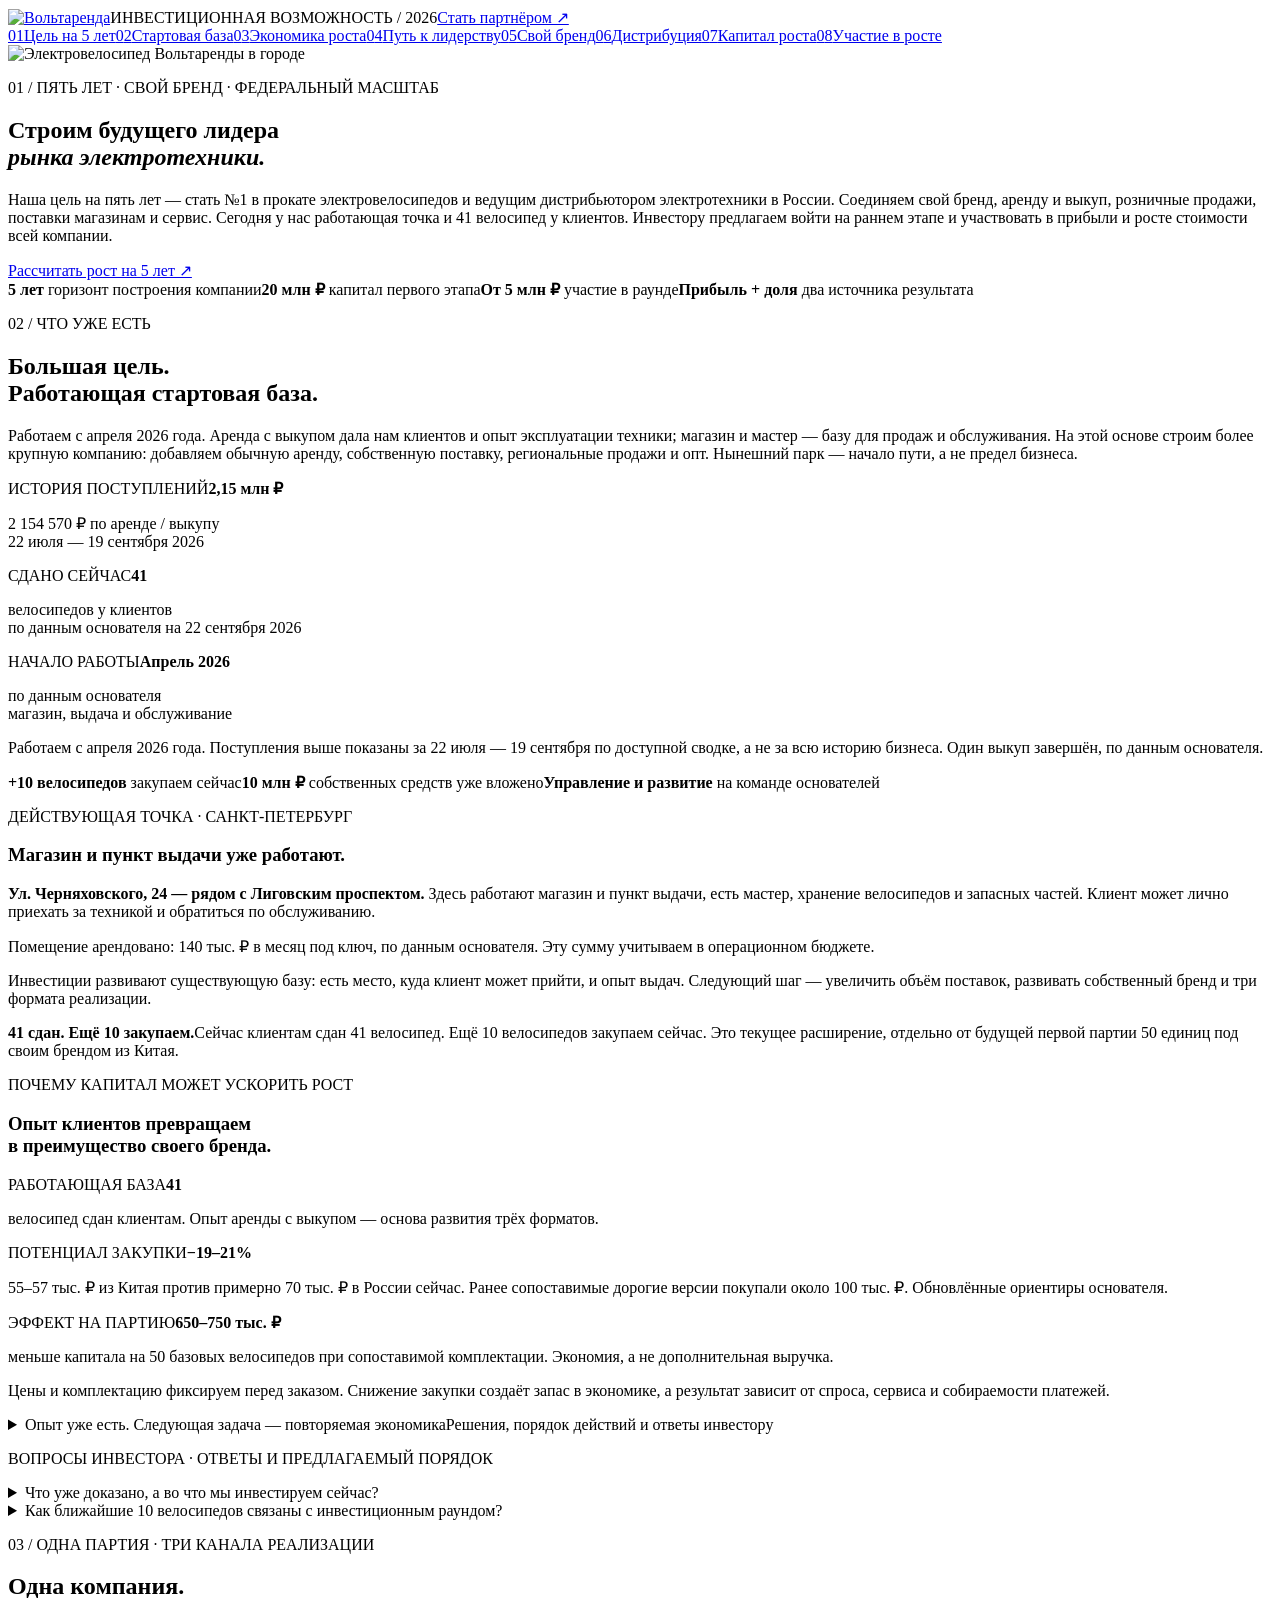
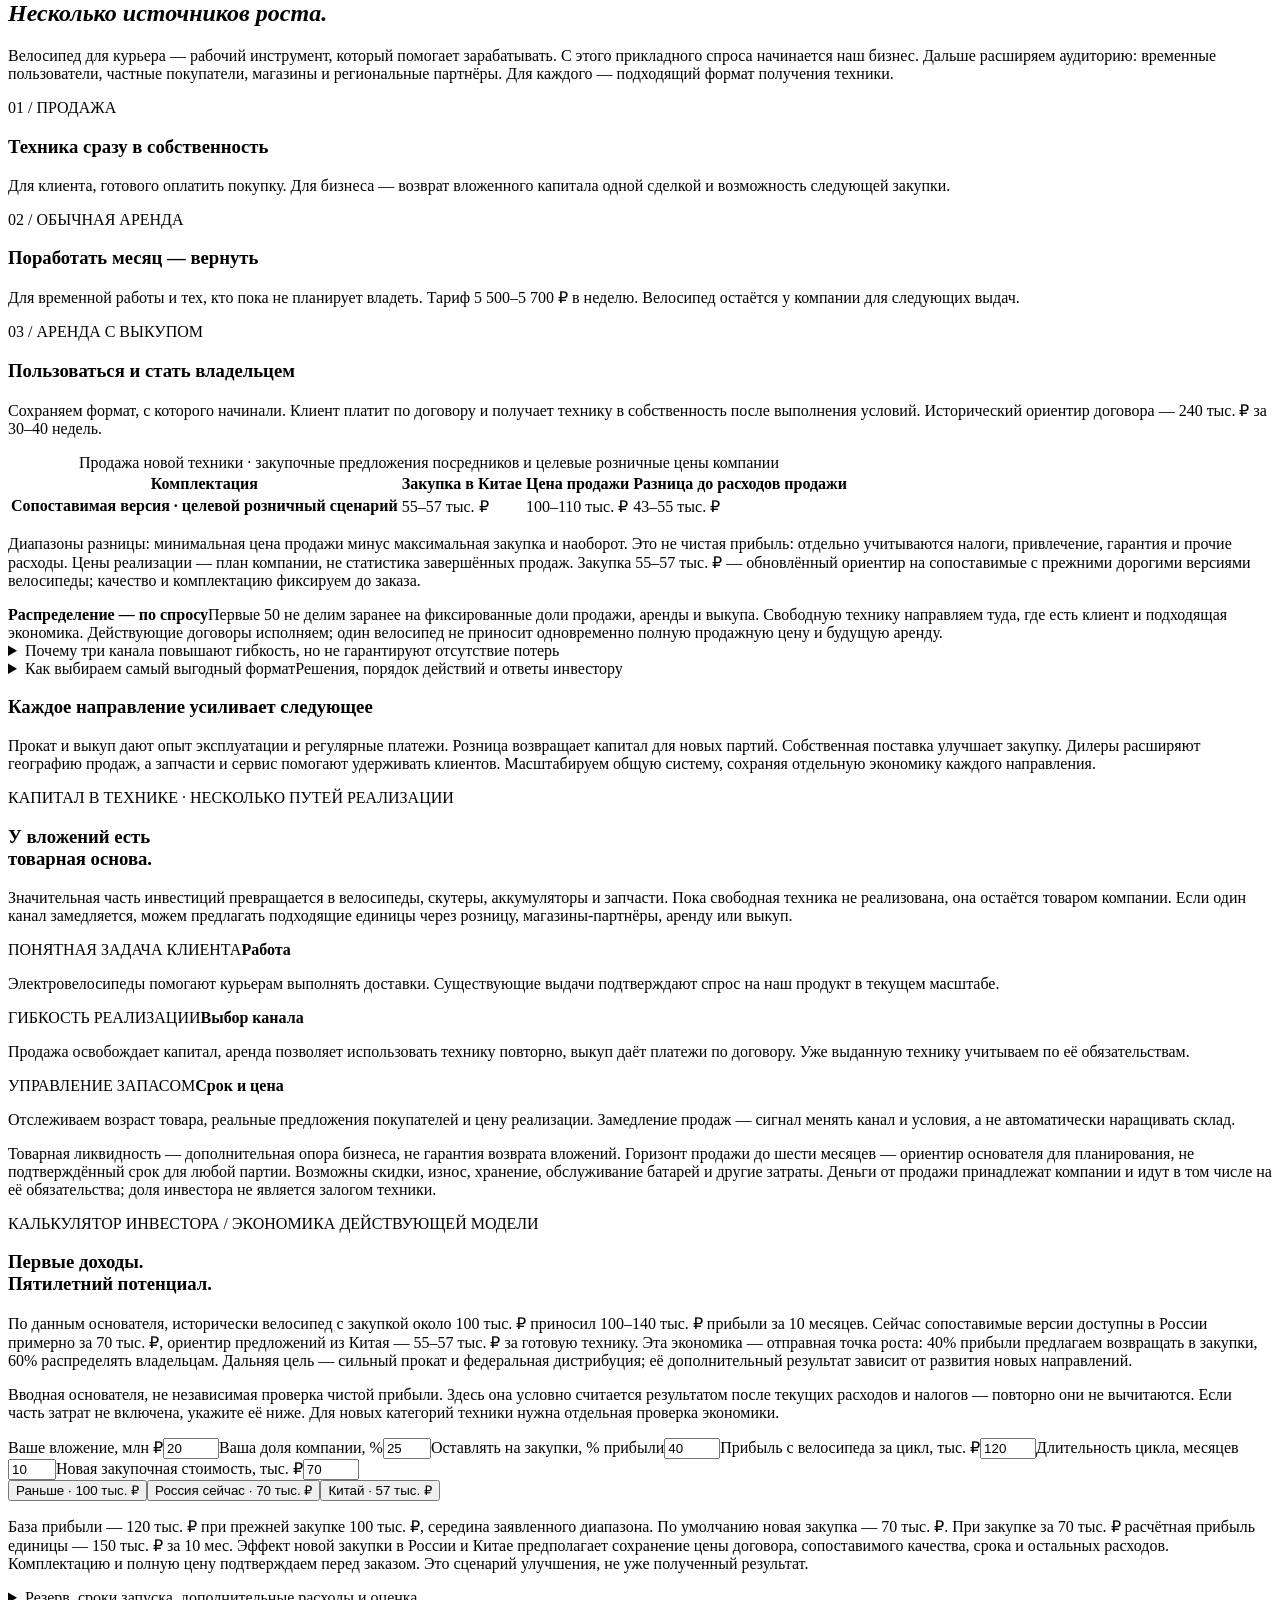
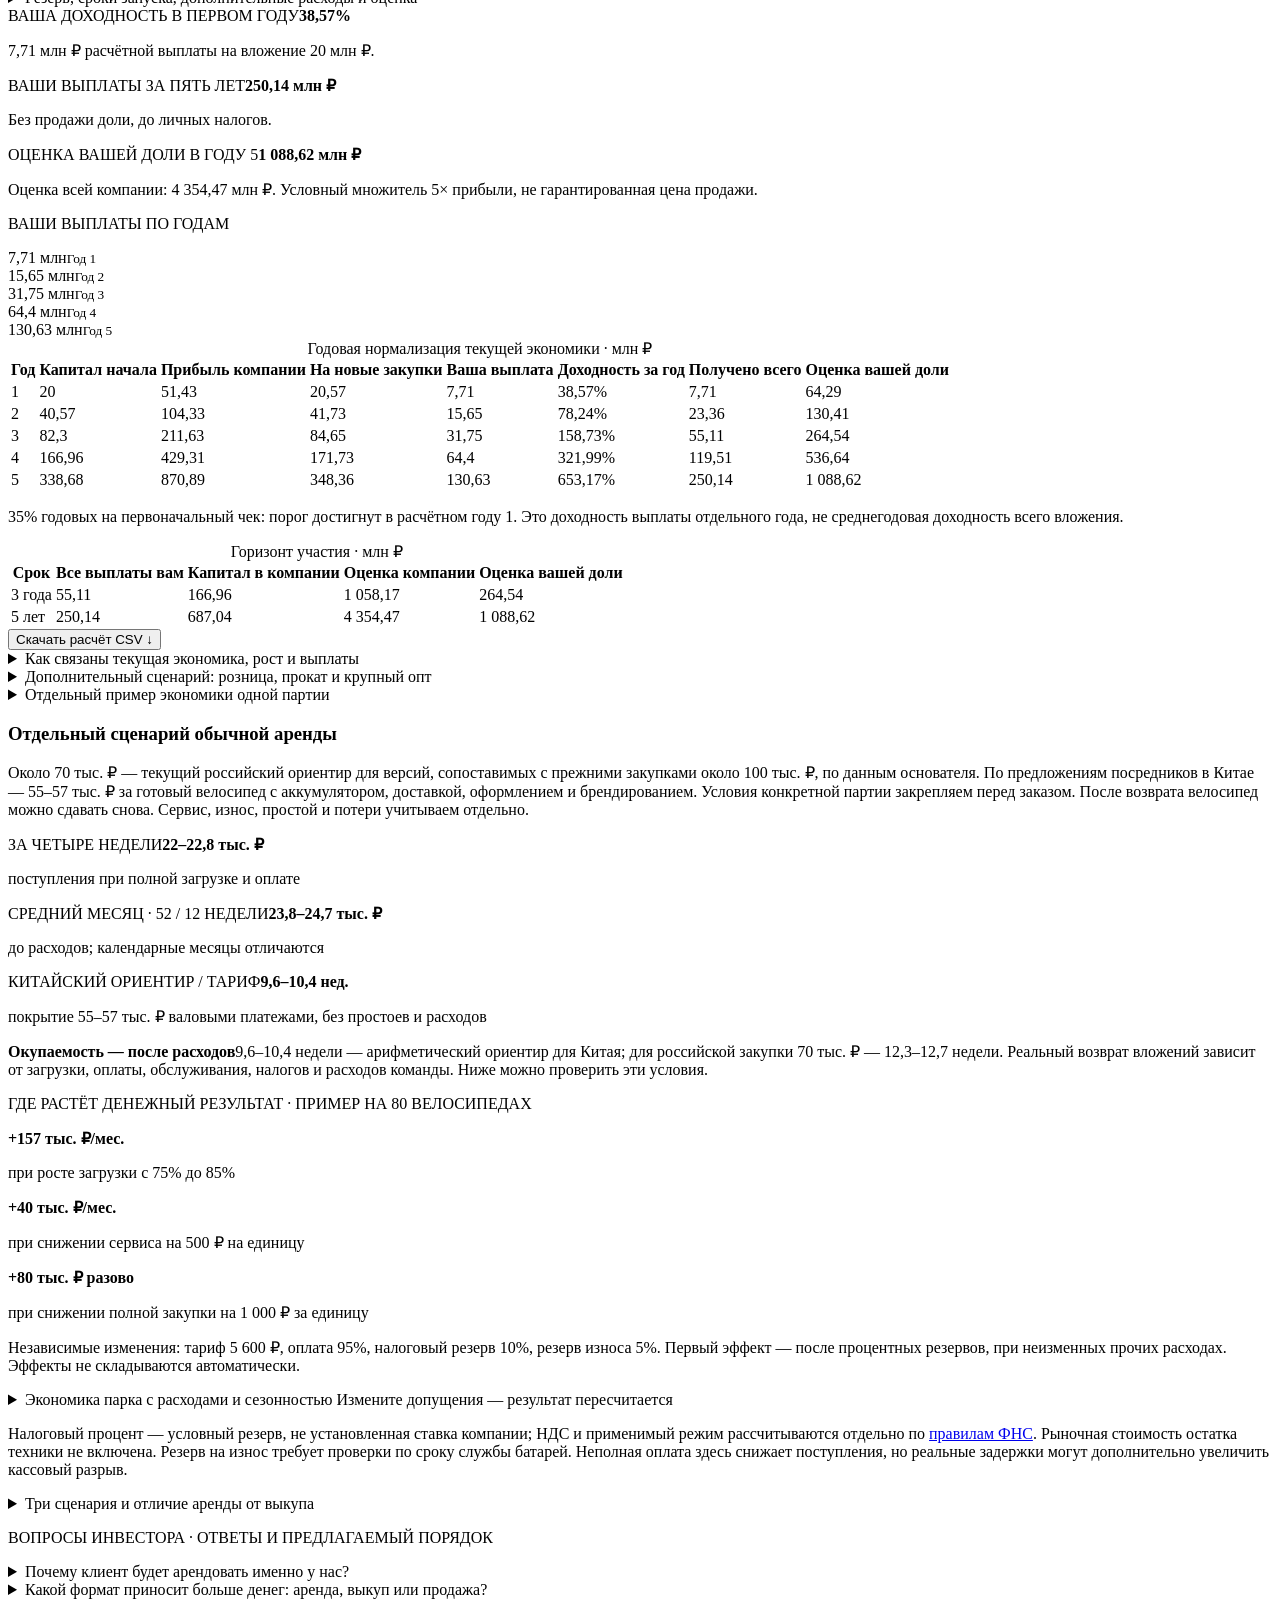
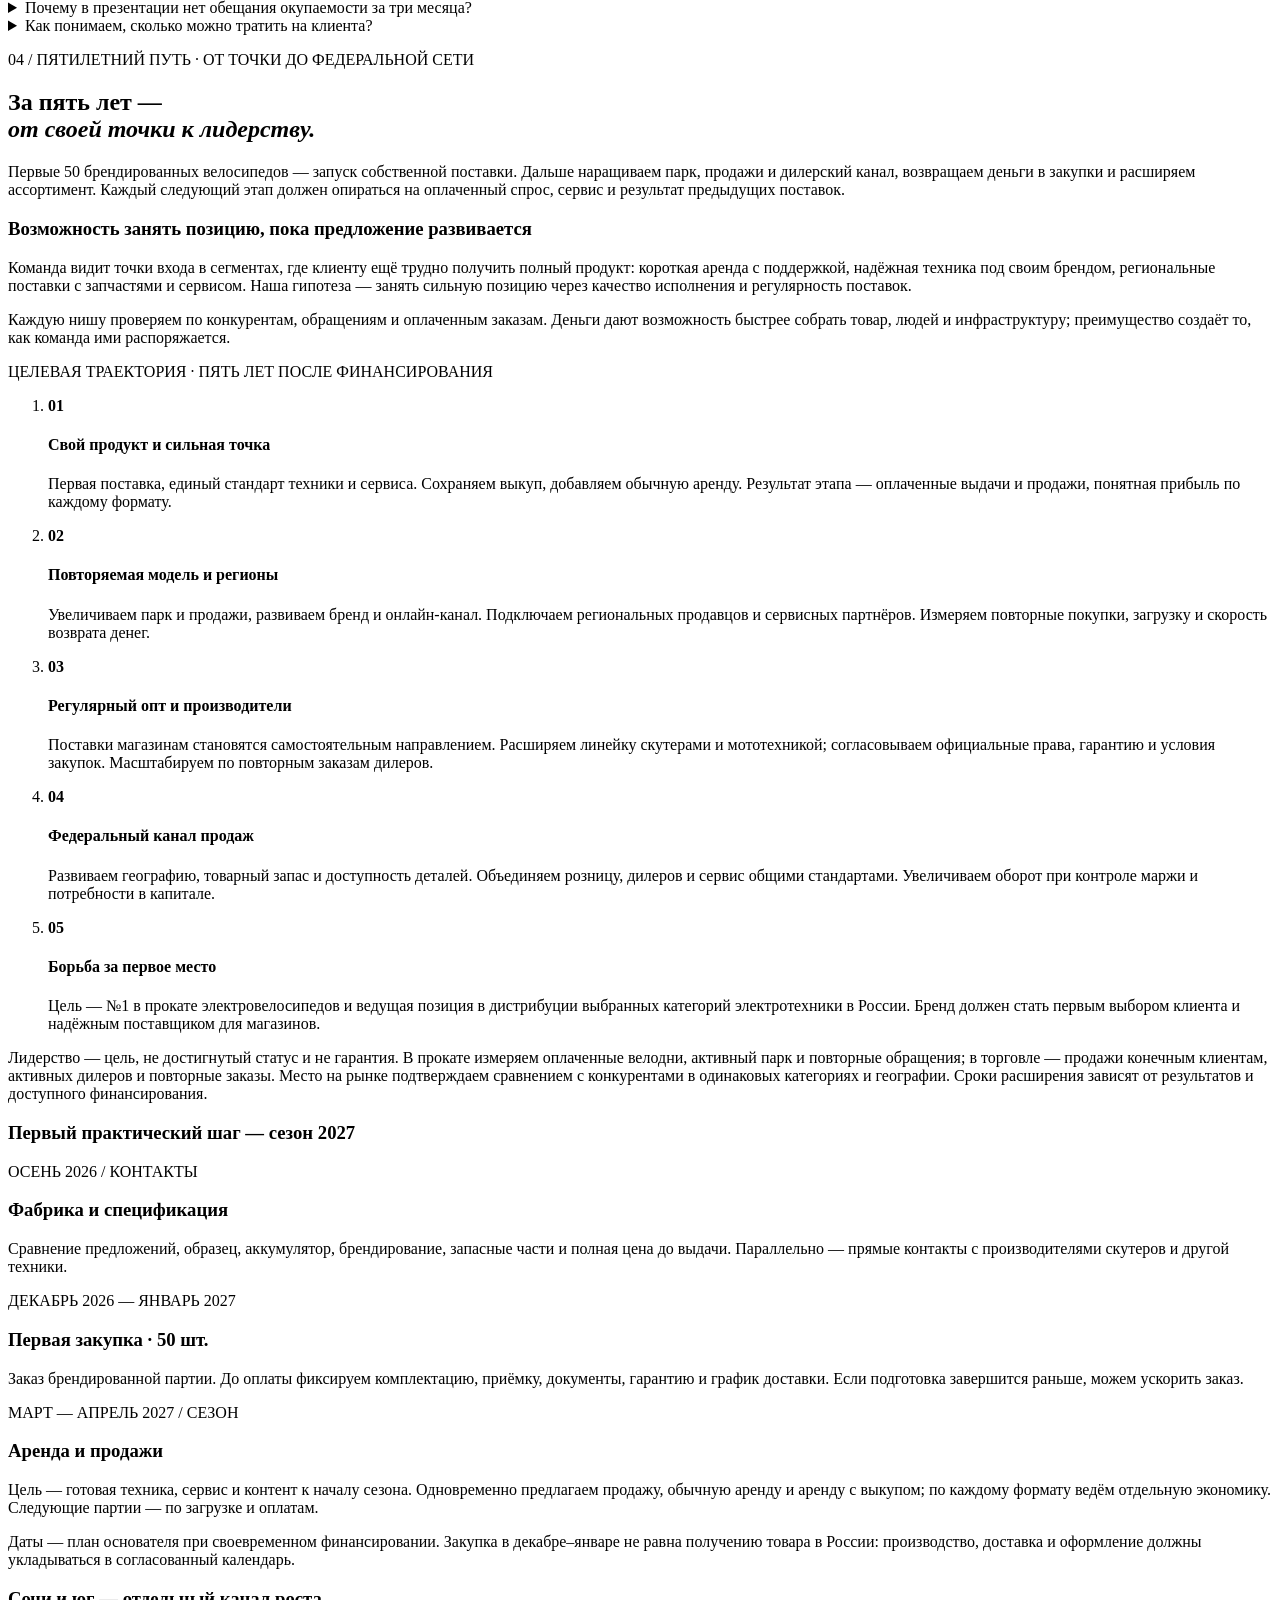
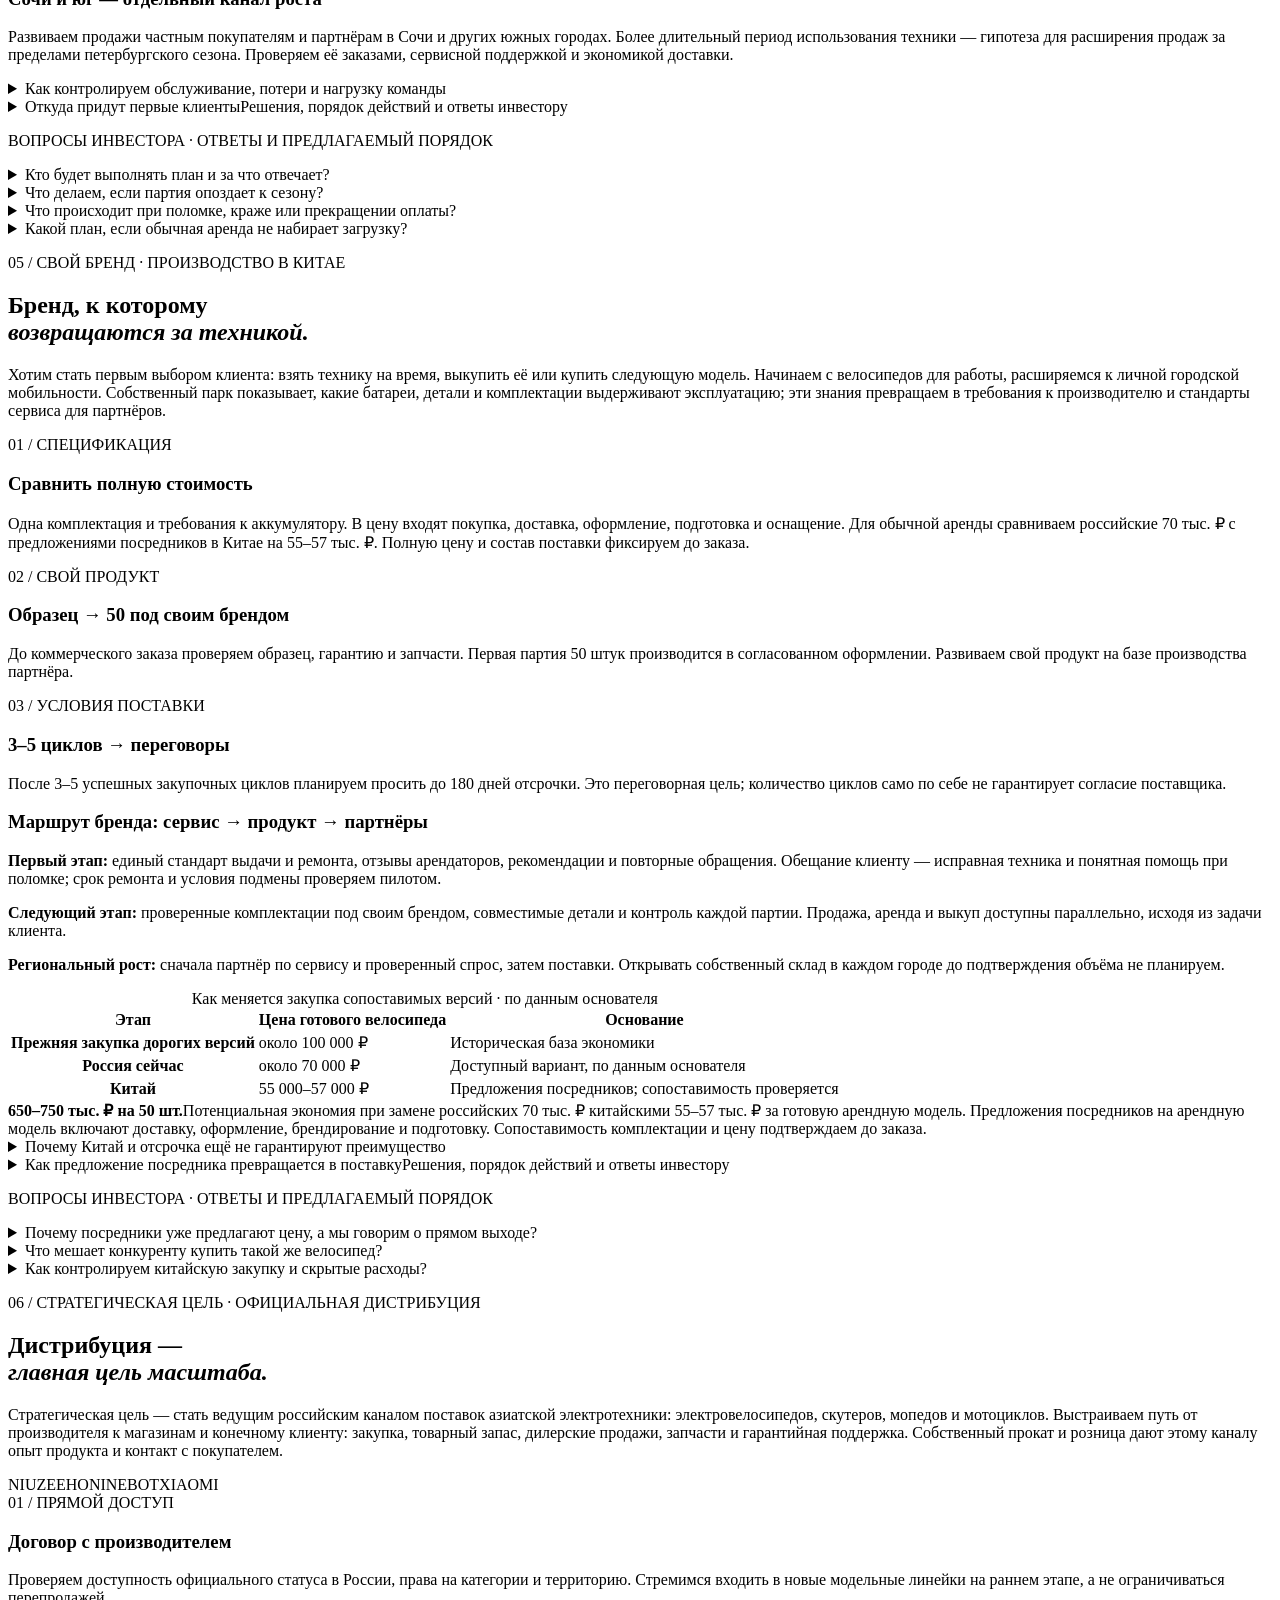
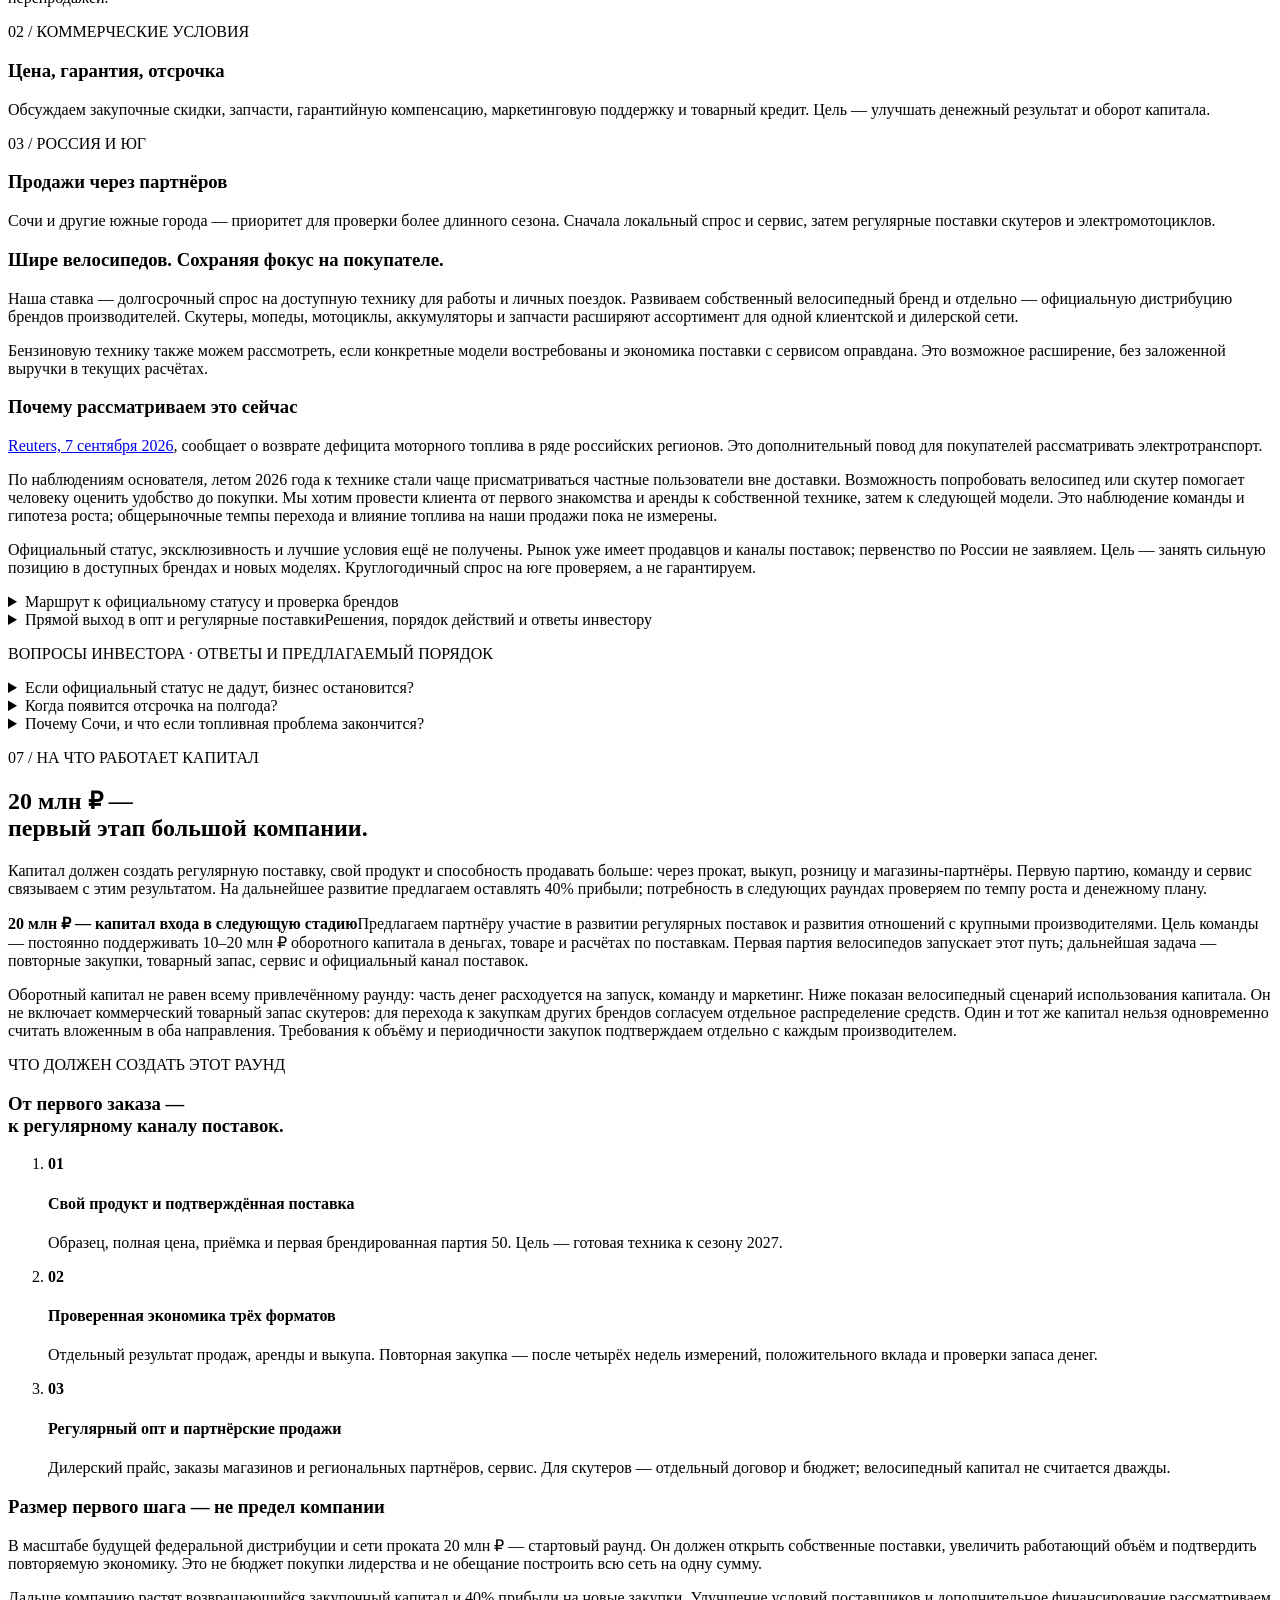
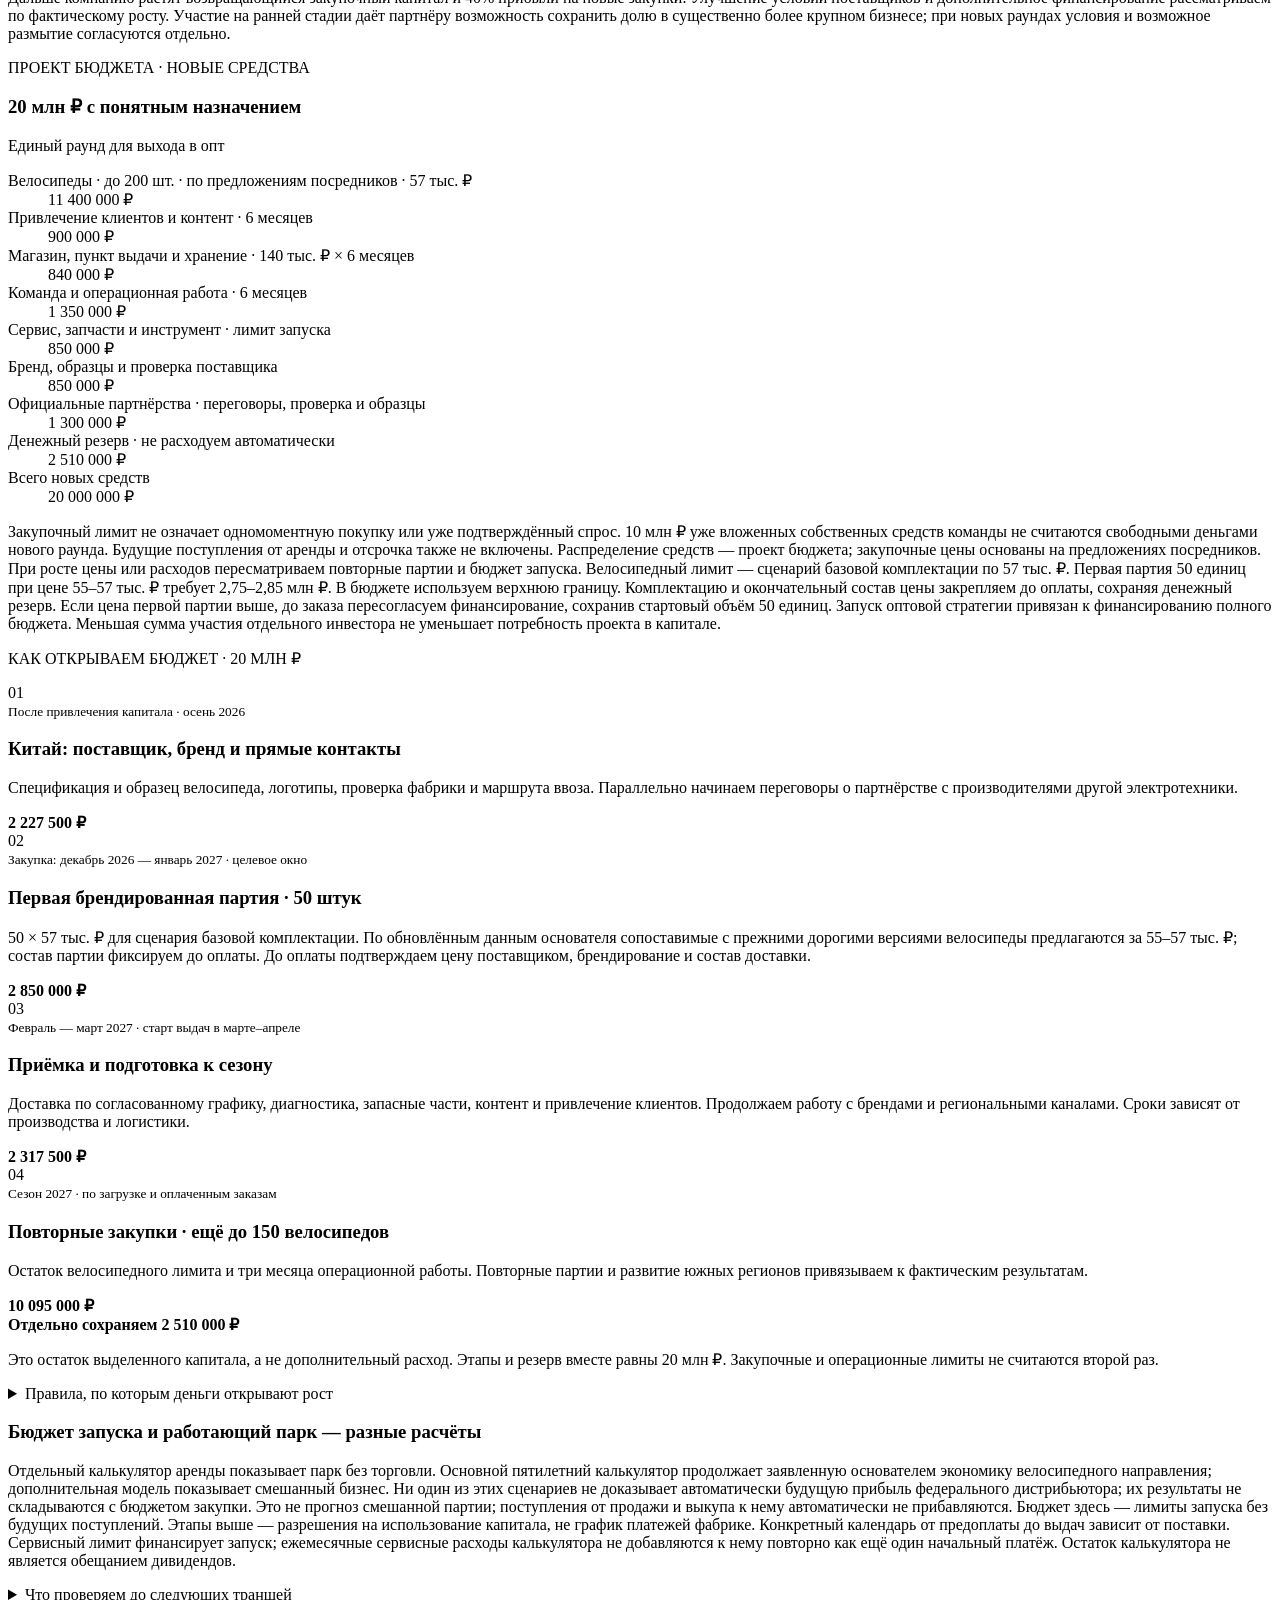
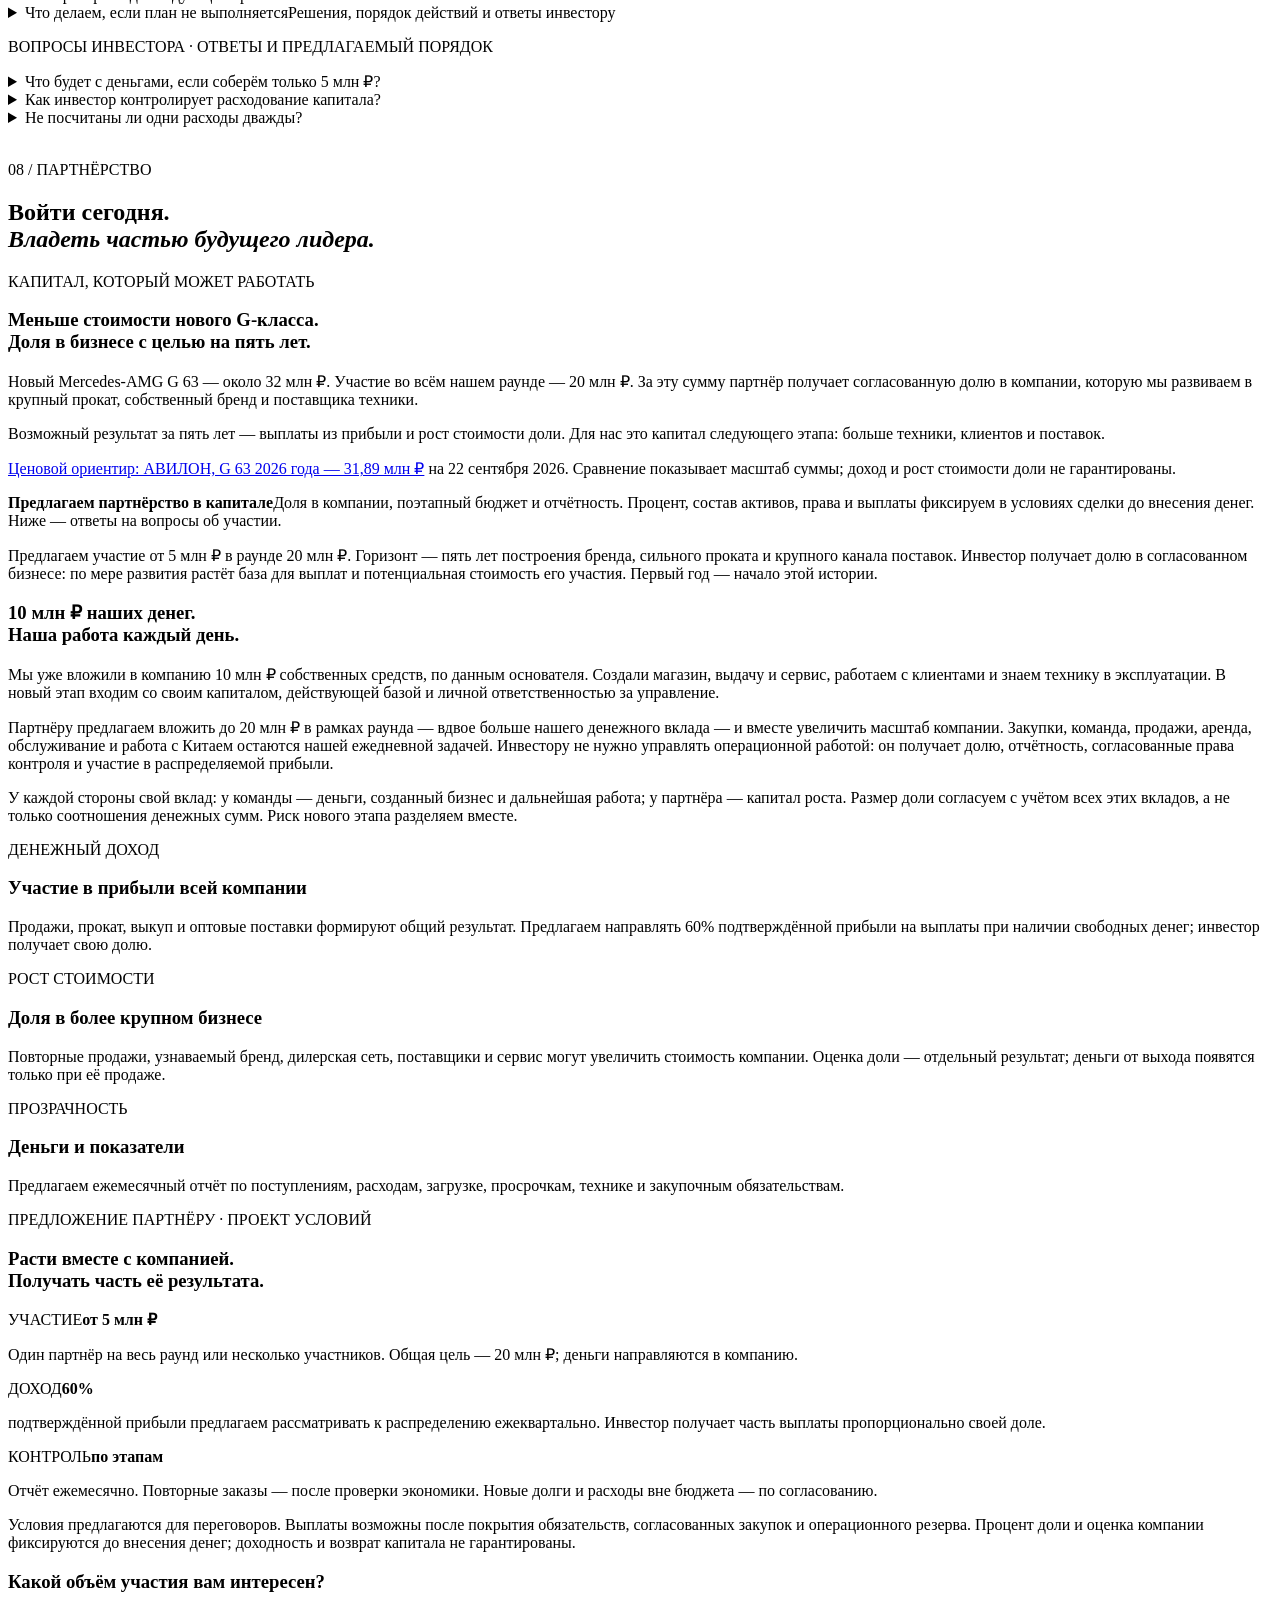
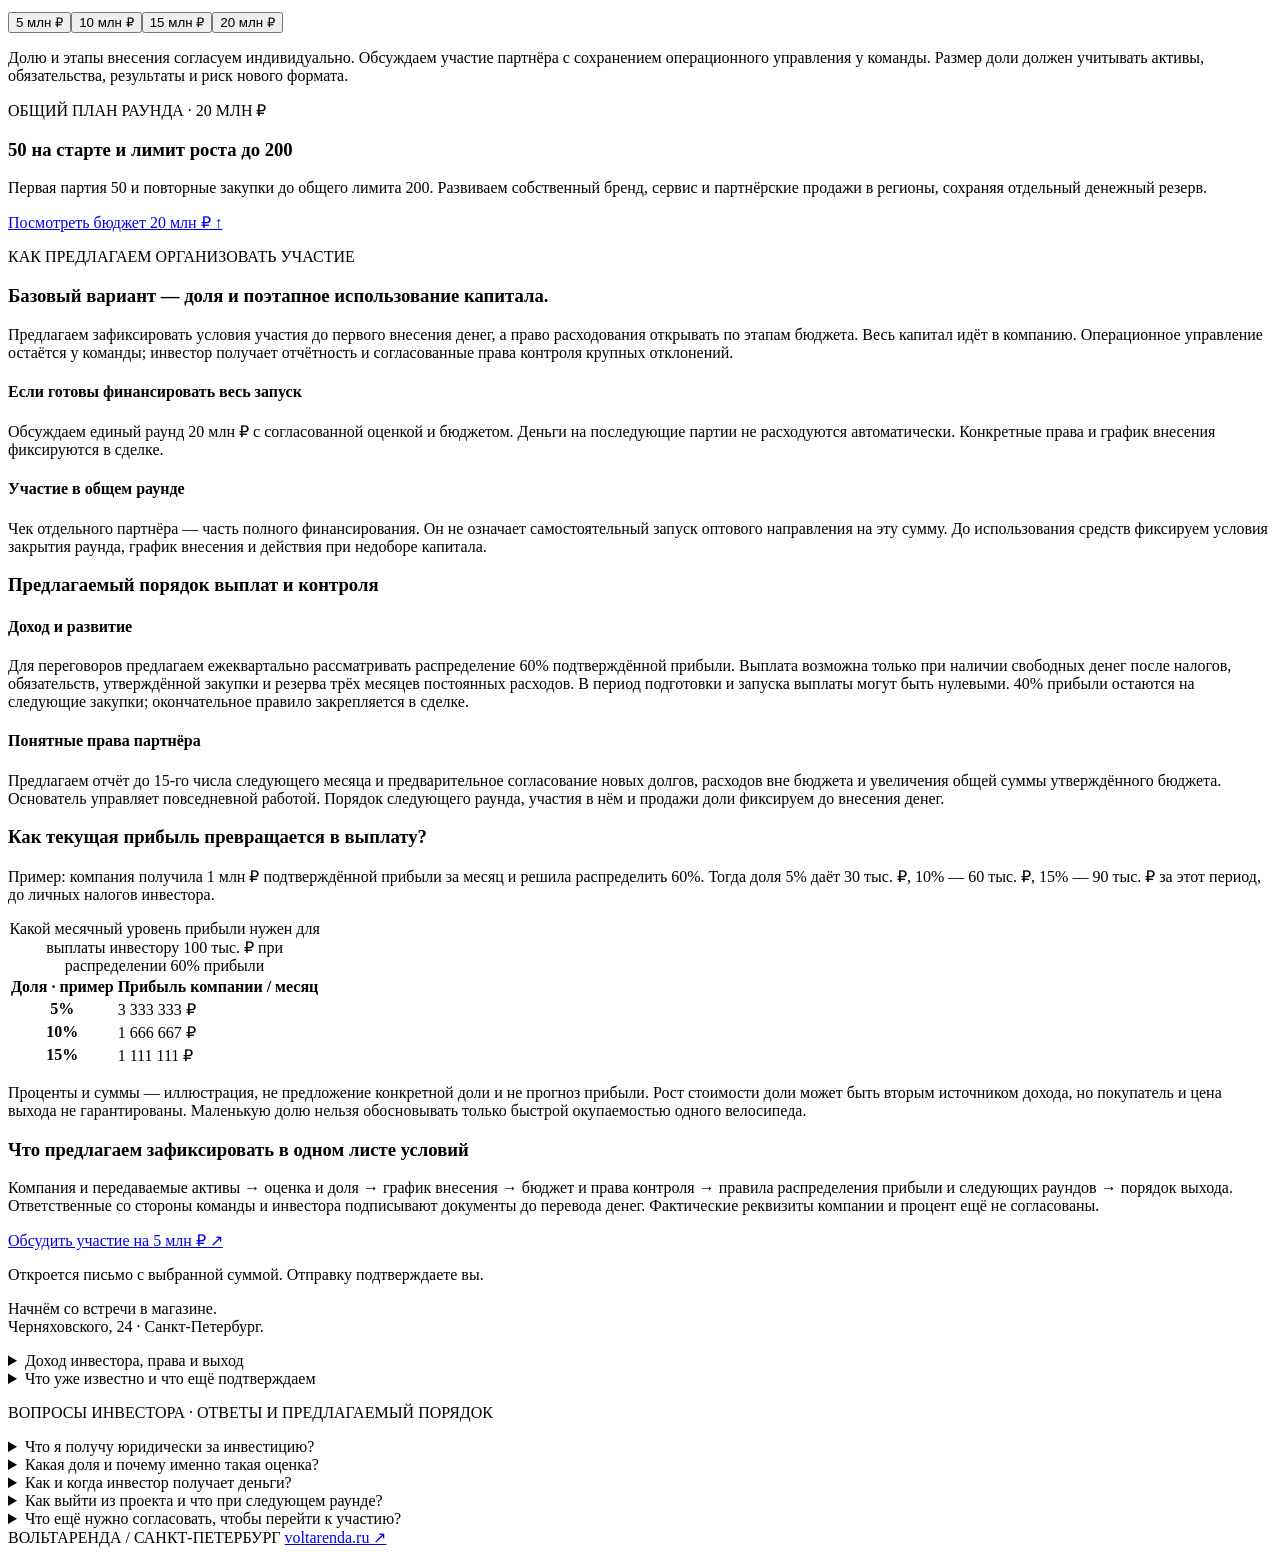
==== commit d168cbe2: "Clarify founder investment and capital partnership comparison" ====
--- a/index.html
+++ b/index.html
@@ -1 +1 @@
-<!DOCTYPE html><!--QnjrF4DZhfslThnCDh2p_--><html lang="ru" class="__variable_be31f2 __variable_d59616"><head><meta charSet="utf-8"/><meta name="viewport" content="width=device-width, initial-scale=1"/><link rel="preload" href="/voltarenda-invest/_next/static/media/558ca1a6aa3cb55e-s.p.woff2" as="font" crossorigin="" type="font/woff2"/><link rel="preload" href="/voltarenda-invest/_next/static/media/6961d055d00ff7ec-s.p.woff2" as="font" crossorigin="" type="font/woff2"/><link rel="preload" href="/voltarenda-invest/_next/static/media/ac0e76ddaeeb7981-s.p.woff2" as="font" crossorigin="" type="font/woff2"/><link rel="preload" href="/voltarenda-invest/_next/static/media/cd87a8f174d93ac6-s.p.woff2" as="font" crossorigin="" type="font/woff2"/><link rel="preload" as="image" href="/voltarenda-invest/logo.svg"/><link rel="preload" as="image" href="/voltarenda-invest/rider.webp"/><link rel="preload" as="image" href="/voltarenda-invest/symbol.svg"/><link rel="stylesheet" href="/voltarenda-invest/_next/static/css/de1d18d6b62e35c3.css" data-precedence="next"/><link rel="stylesheet" href="/voltarenda-invest/_next/static/css/a949c52480394f28.css" data-precedence="next"/><link rel="stylesheet" href="/voltarenda-invest/_next/static/css/c054df76baade47a.css" data-precedence="next"/><link rel="preload" as="script" fetchPriority="low" href="/voltarenda-invest/_next/static/chunks/webpack-646b0892a7958d97.js"/><script src="/voltarenda-invest/_next/static/chunks/e27d235e-bf81b9e447312490.js" async=""></script><script src="/voltarenda-invest/_next/static/chunks/389-81011012c33a6597.js" async=""></script><script src="/voltarenda-invest/_next/static/chunks/main-app-dac66323860056c4.js" async=""></script><script src="/voltarenda-invest/_next/static/chunks/43-05bf6f0a6a5a1d1e.js" async=""></script><script src="/voltarenda-invest/_next/static/chunks/app/page-ffec3d914c85b629.js" async=""></script><meta name="next-size-adjust" content=""/><title>Вольтаренда — инвесторам</title><meta name="description" content="Инвестиционная презентация Вольтаренды"/><meta name="robots" content="noindex, nofollow"/><script src="/voltarenda-invest/_next/static/chunks/polyfills-42372ed130431b0a.js" noModule=""></script></head><body><div hidden=""><!--$--><!--/$--></div><main id="main" class="opportunity_page__wbA44"><header class="opportunity_header__GZwNP"><a href="#opportunity-0" aria-label="Вольтаренда — начало"><img src="/voltarenda-invest/logo.svg" alt="Вольтаренда" width="220" height="21"/></a><span>ИНВЕСТИЦИОННАЯ ВОЗМОЖНОСТЬ / 2026</span><a class="opportunity_headerLink__iPRfI" href="#opportunity-7">Стать партнёром ↗</a></header><nav class="opportunity_nav__JzRB5" aria-label="Разделы презентации"><a href="#opportunity-0"><span>0<!-- -->1</span>Цель на 5 лет</a><a href="#opportunity-1"><span>0<!-- -->2</span>Стартовая база</a><a href="#opportunity-2"><span>0<!-- -->3</span>Экономика роста</a><a href="#opportunity-3"><span>0<!-- -->4</span>Путь к лидерству</a><a href="#opportunity-4"><span>0<!-- -->5</span>Свой бренд</a><a href="#opportunity-5"><span>0<!-- -->6</span>Дистрибуция</a><a href="#opportunity-6"><span>0<!-- -->7</span>Капитал роста</a><a href="#opportunity-7"><span>0<!-- -->8</span>Участие в росте</a></nav><section id="opportunity-0" class="opportunity_section___d0mO opportunity_hero__w2T5U"><img class="opportunity_heroPhoto__n86dM" src="/voltarenda-invest/rider.webp" alt="Электровелосипед Вольтаренды в городе"/><div class="opportunity_heroContent__Ojw3p"><p class="opportunity_eyebrow___9ExS">01 / ПЯТЬ ЛЕТ · СВОЙ БРЕНД · ФЕДЕРАЛЬНЫЙ МАСШТАБ</p><h1>Строим будущего лидера<br/><em>рынка электротехники.</em></h1><p class="opportunity_lead__S4Bxz">Наша цель на пять лет — стать №1 в прокате электровелосипедов и ведущим дистрибьютором электротехники в России. Соединяем свой бренд, аренду и выкуп, розничные продажи, поставки магазинам и сервис. Сегодня у нас работающая точка и 41 велосипед у клиентов. Инвестору предлагаем войти на раннем этапе и участвовать в прибыли и росте стоимости всей компании.</p><a class="opportunity_button__c2fGa" href="#growth-calculator">Рассчитать рост на 5 лет ↗</a><div class="opportunity_heroFacts__YKAoB"><span><b>5 лет</b> горизонт построения компании</span><span><b>20 млн ₽</b> капитал первого этапа</span><span><b>От 5 млн ₽</b> участие в раунде</span><span><b>Прибыль + доля</b> два источника результата</span></div></div></section><section id="opportunity-1" class="opportunity_section___d0mO opportunity_light__U3l3W"><p class="opportunity_eyebrow___9ExS">02 / ЧТО УЖЕ ЕСТЬ</p><h2>Большая цель.<br/>Работающая стартовая база.</h2><p class="opportunity_lead__S4Bxz">Работаем с апреля 2026 года. Аренда с выкупом дала нам клиентов и опыт эксплуатации техники; магазин и мастер — базу для продаж и обслуживания. На этой основе строим более крупную компанию: добавляем обычную аренду, собственную поставку, региональные продажи и опт. Нынешний парк — начало пути, а не предел бизнеса.</p><div class="opportunity_proofGrid__4eubL"><article><span>ИСТОРИЯ ПОСТУПЛЕНИЙ</span><strong>2,15 млн ₽</strong><p>2 154 570 ₽ по аренде / выкупу<br/>22 июля — 19 сентября 2026</p></article><article><span>СДАНО СЕЙЧАС</span><strong>41</strong><p>велосипедов у клиентов<br/>по данным основателя на 22 сентября 2026</p></article><article><span>НАЧАЛО РАБОТЫ</span><strong>Апрель 2026</strong><p>по данным основателя<br/>магазин, выдача и обслуживание</p></article></div><p class="opportunity_fine__vo19G">Работаем с апреля 2026 года. Поступления выше показаны за 22 июля — 19 сентября по доступной сводке, а не за всю историю бизнеса. Один выкуп завершён, по данным основателя.</p><div class="opportunity_founderLine__WrxUt"><span><b>+10 велосипедов</b> закупаем сейчас</span><span><b>7 млн ₽</b> вложено по данным основателя</span><span><b>+3 млн ₽</b> планируется вложить</span></div><div class="opportunity_decisionBrief__z5Sjx"><p class="opportunity_eyebrow___9ExS">ДЕЙСТВУЮЩАЯ ТОЧКА · САНКТ-ПЕТЕРБУРГ</p><h3>Магазин и пункт выдачи уже работают.</h3><p><strong>Ул. Черняховского, 24 — рядом с Лиговским проспектом.</strong> Здесь работают магазин и пункт выдачи, есть мастер, хранение велосипедов и запасных частей. Клиент может лично приехать за техникой и обратиться по обслуживанию.</p><p>Помещение арендовано: 140 тыс. ₽ в месяц под ключ, по данным основателя. Эту сумму учитываем в операционном бюджете.</p><p>Инвестиции развивают существующую базу: есть место, куда клиент может прийти, и опыт выдач. Следующий шаг — увеличить объём поставок, развивать собственный бренд и три формата реализации.</p></div><div class="opportunity_evidence__0pykr"><b>41 сдан. Ещё 10 закупаем.</b><span>Сейчас клиентам сдан 41 велосипед. Ещё 10 велосипедов закупаем сейчас. Это текущее расширение, отдельно от будущей первой партии 50 единиц под своим брендом из Китая.</span></div><div class="opportunity_investmentCase___FJHB"><p class="opportunity_eyebrow___9ExS">ПОЧЕМУ КАПИТАЛ МОЖЕТ УСКОРИТЬ РОСТ</p><h3>Опыт клиентов превращаем<br/>в преимущество своего бренда.</h3><div class="opportunity_caseGrid__lVYWV"><article><span>РАБОТАЮЩАЯ БАЗА</span><strong>41</strong><p>велосипед сдан клиентам. Опыт аренды с выкупом — основа развития трёх форматов.</p></article><article><span>ПОТЕНЦИАЛ ЗАКУПКИ</span><strong>−19–21%</strong><p>55–57 тыс. ₽ из Китая против примерно 70 тыс. ₽ в России сейчас. Ранее сопоставимые дорогие версии покупали около 100 тыс. ₽. Обновлённые ориентиры основателя.</p></article><article><span>ЭФФЕКТ НА ПАРТИЮ</span><strong>650–750 тыс. ₽</strong><p>меньше капитала на 50 базовых велосипедов при сопоставимой комплектации. Экономия, а не дополнительная выручка.</p></article></div><p class="opportunity_fine__vo19G">Цены и комплектацию фиксируем перед заказом. Снижение закупки создаёт запас в экономике, а результат зависит от спроса, сервиса и собираемости платежей.</p></div><details class="opportunity_modelDisclosure__yTUZZ"><summary>Опыт уже есть. Следующая задача — повторяемая экономика<span>Решения, порядок действий и ответы инвестору</span></summary><div><article><h4>Что подтверждено сегодня?</h4><p>Работаем с апреля 2026 года, по данным основателя. Доступная финансовая сводка отражает часть истории: в таблице — 2 154 570 ₽ поступлений по аренде / выкупу за 22 июля — 19 сентября 2026. По актуальным данным основателя на 22 сентября, сдан 41 велосипед, один выкуп завершён. Ещё 10 велосипедов закупаем сейчас; они пока не включены в число сданных. Это опыт выдач и регулярных платежей. Инвестируем в масштабирование этой операционной базы и запуск дополнительного формата обычной аренды.</p></article><article><h4>Как докажем результат полного цикла?</h4><p>Предлагаем паспорт экономики каждой единицы: закупка, дата выдачи, начислено и получено, обслуживание, простой, привлечение и итоговая передача или возврат. Ежемесячно сравниваем группы договоров одного месяца запуска отдельно по трём форматам. Завершённые договоры показывают итог, действующие — поступления на текущую дату.</p></article><article><h4>Зачем привлекать деньги сейчас?</h4><p>Чтобы к сезону 2027 получить 50 велосипедов под своим брендом для продажи, аренды и выкупа. Китайская партия связывает деньги раньше начала аренды; капитал также оплачивает подготовку продукта, команды и привлечения.</p></article><article><h4>Что получают основатели из нового раунда?</h4><p>Предлагаем направлять весь новый капитал в компанию по бюджету. Выкуп личных долей основателей и возврат их прежних вложений за счёт раунда не закладываем. Это условие для включения в соглашение, а не уже подписанное обязательство.</p></article></div></details><div class="opportunity_investorAnswers__g13AJ"><p class="opportunity_eyebrow___9ExS">ВОПРОСЫ ИНВЕСТОРА · ОТВЕТЫ И ПРЕДЛАГАЕМЫЙ ПОРЯДОК</p><details class="opportunity_sources__FPqMe"><summary>Что уже доказано, а во что мы инвестируем сейчас?</summary><div><p>Есть парк, история поступлений и опыт аренды с выкупом. Новая инвестиция финансирует брендированную партию для продажи, обычной аренды и аренды с выкупом. Выкуп сохраняется, обычная аренда расширяет аудиторию временных пользователей. Результат каждого формата считаем отдельно. Это ранний этап развития бизнеса с существующими операциями.</p></div></details><details class="opportunity_sources__FPqMe"><summary>Как ближайшие 10 велосипедов связаны с инвестиционным раундом?</summary><div><p>Сейчас сдан 41 велосипед. Ещё 10 закупаем для текущего расширения; они пока не включены в число сданных. Инвестиционный раунд финансирует более широкий переход к оптовым поставкам, своему бренду и регулярному обороту. Закупаемые сейчас 10 и первая брендированная партия 50 — разные закупки; источник оплаты ближайших 10 и их включение в бюджет закрепляем отдельно, без двойного счёта.</p></div></details></div></section><section id="opportunity-2" class="opportunity_section___d0mO opportunity_light__U3l3W"><p class="opportunity_eyebrow___9ExS">03 / ОДНА ПАРТИЯ · ТРИ КАНАЛА РЕАЛИЗАЦИИ</p><h2>Одна компания.<br/><em>Несколько источников роста.</em></h2><p class="opportunity_lead__S4Bxz">Велосипед для курьера — рабочий инструмент, который помогает зарабатывать. С этого прикладного спроса начинается наш бизнес. Дальше расширяем аудиторию: временные пользователи, частные покупатели, магазины и региональные партнёры. Для каждого — подходящий формат получения техники.</p><div class="opportunity_columns__qcpg0"><article><span>01 / ПРОДАЖА</span><h3>Техника сразу в собственность</h3><p>Для клиента, готового оплатить покупку. Для бизнеса — возврат вложенного капитала одной сделкой и возможность следующей закупки.</p></article><article><span>02 / ОБЫЧНАЯ АРЕНДА</span><h3>Поработать месяц — вернуть</h3><p>Для временной работы и тех, кто пока не планирует владеть. Тариф 5 500–5 700 ₽ в неделю. Велосипед остаётся у компании для следующих выдач.</p></article><article><span>03 / АРЕНДА С ВЫКУПОМ</span><h3>Пользоваться и стать владельцем</h3><p>Сохраняем формат, с которого начинали. Клиент платит по договору и получает технику в собственность после выполнения условий. Исторический ориентир договора — 240 тыс. ₽ за 30–40 недель.</p></article></div><div class="opportunity_tableScroll___z4Jg"><table class="opportunity_scenarioTable__Lh2kj"><caption>Продажа новой техники · закупочные предложения посредников и целевые розничные цены компании</caption><thead><tr><th>Комплектация</th><th>Закупка в Китае</th><th>Цена продажи</th><th>Разница до расходов продажи</th></tr></thead><tbody><tr><th scope="row">Сопоставимая версия · целевой розничный сценарий</th><td>55–57 тыс. ₽</td><td>100–110 тыс. ₽</td><td>43–55 тыс. ₽</td></tr></tbody></table></div><p class="opportunity_fine__vo19G">Диапазоны разницы: минимальная цена продажи минус максимальная закупка и наоборот. Это не чистая прибыль: отдельно учитываются налоги, привлечение, гарантия и прочие расходы. Цены реализации — план компании, не статистика завершённых продаж. Закупка 55–57 тыс. ₽ — обновлённый ориентир на сопоставимые с прежними дорогими версиями велосипеды; качество и комплектацию фиксируем до заказа.</p><div class="opportunity_evidence__0pykr"><b>Распределение — по спросу</b><span>Первые 50 не делим заранее на фиксированные доли продажи, аренды и выкупа. Свободную технику направляем туда, где есть клиент и подходящая экономика. Действующие договоры исполняем; один велосипед не приносит одновременно полную продажную цену и будущую аренду.</span></div><details class="opportunity_sources__FPqMe"><summary>Почему три канала повышают гибкость, но не гарантируют отсутствие потерь</summary><div><p>Компания рассчитывает на ликвидность велосипедов и спрос со стороны доставки. Скорость продажи и остаточную цену проверяем фактическими сделками. Все три формата зависят от общего спроса, качества и цены техники. Если спрос слабый, смена формата не гарантирует быстрой реализации.</p><p>Распределяем свободные единицы по оплаченным заказам, сроку поступления денег и вкладу после расходов. Для уже использованного велосипеда цену продажи оцениваем по состоянию и пробегу, а не автоматически по цене новой техники.</p></div></details><details class="opportunity_modelDisclosure__yTUZZ"><summary>Как выбираем самый выгодный формат<span>Решения, порядок действий и ответы инвестору</span></summary><div><article><h4>Продать сейчас или сдавать?</h4><p>Предлагаем еженедельно распределять только свободные велосипеды: сначала исполняем принятые заказы, затем сравниваем денежный вклад и срок возврата капитала. Продажа — если важен быстрый оборот и цена покрывает все расходы; аренда — при положительном вкладе и подтверждённом сроке использования; выкуп — при подходящем платёжном графике клиента. За действующими договорами техника сохраняется.</p></article><article><h4>Что делаем с простоем?</h4><p>Предлагаем контроль через 14 дней без оплаченной выдачи: проверяем состояние, цену и обращения. Через 30 дней сравниваем продажу, выкуп и дальнейшую аренду по ожидаемому денежному результату. Это правило управления, не обязательная распродажа со скидкой. Цена бывшей в использовании техники зависит от состояния.</p></article></div></details><div class="opportunity_thesis__QWJ9u"><h3>Каждое направление усиливает следующее</h3><p>Прокат и выкуп дают опыт эксплуатации и регулярные платежи. Розница возвращает капитал для новых партий. Собственная поставка улучшает закупку. Дилеры расширяют географию продаж, а запчасти и сервис помогают удерживать клиентов. Масштабируем общую систему, сохраняя отдельную экономику каждого направления.</p></div><div class="opportunity_investmentCase___FJHB"><p class="opportunity_eyebrow___9ExS">КАПИТАЛ В ТЕХНИКЕ · НЕСКОЛЬКО ПУТЕЙ РЕАЛИЗАЦИИ</p><h3>У вложений есть<br/>товарная основа.</h3><p>Значительная часть инвестиций превращается в велосипеды, скутеры, аккумуляторы и запчасти. Пока свободная техника не реализована, она остаётся товаром компании. Если один канал замедляется, можем предлагать подходящие единицы через розницу, магазины-партнёры, аренду или выкуп.</p><div class="opportunity_proofGrid__4eubL"><article><span>ПОНЯТНАЯ ЗАДАЧА КЛИЕНТА</span><strong>Работа</strong><p>Электровелосипеды помогают курьерам выполнять доставки. Существующие выдачи подтверждают спрос на наш продукт в текущем масштабе.</p></article><article><span>ГИБКОСТЬ РЕАЛИЗАЦИИ</span><strong>Выбор канала</strong><p>Продажа освобождает капитал, аренда позволяет использовать технику повторно, выкуп даёт платежи по договору. Уже выданную технику учитываем по её обязательствам.</p></article><article><span>УПРАВЛЕНИЕ ЗАПАСОМ</span><strong>Срок и цена</strong><p>Отслеживаем возраст товара, реальные предложения покупателей и цену реализации. Замедление продаж — сигнал менять канал и условия, а не автоматически наращивать склад.</p></article></div><p class="opportunity_fine__vo19G">Товарная ликвидность — дополнительная опора бизнеса, не гарантия возврата вложений. Горизонт продажи до шести месяцев — ориентир основателя для планирования, не подтверждённый срок для любой партии. Возможны скидки, износ, хранение, обслуживание батарей и другие затраты. Деньги от продажи принадлежат компании и идут в том числе на её обязательства; доля инвестора не является залогом техники.</p></div><div id="growth-calculator" class="growth-calculator_root__XviJD"><p class="growth-calculator_tag__QBqIg">КАЛЬКУЛЯТОР ИНВЕСТОРА / ЭКОНОМИКА ДЕЙСТВУЮЩЕЙ МОДЕЛИ</p><h3>Первые доходы.<br/>Пятилетний потенциал.</h3><p class="growth-calculator_intro__BDy_k">По данным основателя, исторически велосипед с закупкой около 100 тыс. ₽ приносил 100–140 тыс. ₽ прибыли за 10 месяцев. Сейчас сопоставимые версии доступны в России примерно за 70 тыс. ₽, ориентир предложений из Китая — 55–57 тыс. ₽ за готовую технику. Эта экономика — отправная точка роста: 40% прибыли предлагаем возвращать в закупки, 60% распределять владельцам. Дальняя цель — сильный прокат и федеральная дистрибуция; её дополнительный результат зависит от развития новых направлений.</p><p class="growth-calculator_note__aU7dK">Вводная основателя, не независимая проверка чистой прибыли. Здесь она условно считается результатом после текущих расходов и налогов — повторно они не вычитаются. Если часть затрат не включена, укажите её ниже. Для новых категорий техники нужна отдельная проверка экономики.</p><div class="growth-calculator_controls__5GnS7"><label for="_R_65avb_investment" class="growth-calculator_control__mzrYv">Ваше вложение, млн ₽<input id="_R_65avb_investment" type="number" min="1" max="100" step="1" value="20"/></label><label for="_R_65avb_stake" class="growth-calculator_control__mzrYv">Ваша доля компании, %<input id="_R_65avb_stake" type="number" min="1" max="79" step="1" value="25"/></label><label for="_R_65avb_retained" class="growth-calculator_control__mzrYv">Оставлять на закупки, % прибыли<input id="_R_65avb_retained" type="number" min="0" max="100" step="5" value="40"/></label><label for="_R_65avb_cycleProfit" class="growth-calculator_control__mzrYv">Прибыль с велосипеда за цикл, тыс. ₽<input id="_R_65avb_cycleProfit" type="number" min="0" max="300" step="10" value="120"/></label><label for="_R_65avb_months" class="growth-calculator_control__mzrYv">Длительность цикла, месяцев<input id="_R_65avb_months" type="number" min="1" max="36" step="1" value="10"/></label><label for="_R_65avb_cost" class="growth-calculator_control__mzrYv">Новая закупочная стоимость, тыс. ₽<input id="_R_65avb_cost" type="number" min="1" max="300" step="1" value="70"/></label></div><div class="growth-calculator_presets__956OA" role="group" aria-label="Закупочная модель"><button type="button" aria-pressed="false">Раньше · 100 тыс. ₽</button><button type="button" aria-pressed="true">Россия сейчас · 70 тыс. ₽</button><button type="button" aria-pressed="false">Китай · 57 тыс. ₽</button></div><p class="growth-calculator_note__aU7dK">База прибыли — 120 тыс. ₽ при прежней закупке 100 тыс. ₽, середина заявленного диапазона. По умолчанию новая закупка — 70 тыс. ₽. При закупке за <!-- -->70<!-- --> тыс. ₽ расчётная прибыль единицы — <!-- -->150<!-- --> тыс. ₽ за <!-- -->10<!-- --> мес. Эффект новой закупки в России и Китае предполагает сохранение цены договора, сопоставимого качества, срока и остальных расходов. Комплектацию и полную цену подтверждаем перед заказом. Это сценарий улучшения, не уже полученный результат.</p><details><summary>Резерв, сроки запуска, дополнительные расходы и оценка</summary><div class="growth-calculator_controls__5GnS7"><label for="_R_65avb_reserve" class="growth-calculator_control__mzrYv">Капитал, оставленный резервом, %<input id="_R_65avb_reserve" type="number" min="0" max="100" step="5" value="0"/></label><label for="_R_65avb_delay" class="growth-calculator_control__mzrYv">До начала работы капитала, месяцев<input id="_R_65avb_delay" type="number" min="0" max="12" step="1" value="0"/></label><label for="_R_65avb_extra" class="growth-calculator_control__mzrYv">Неучтённые расходы компании за год, млн ₽<input id="_R_65avb_extra" type="number" min="0" max="100" step="0.1" value="0"/></label><label for="_R_65avb_multiple" class="growth-calculator_control__mzrYv">Оценка компании: годовых прибылей, ×<input id="_R_65avb_multiple" type="number" min="1" max="15" step="0.5" value="5"/></label></div><p class="growth-calculator_note__aU7dK">В базовом варианте весь новый капитал работает с первого месяца: резерв и задержка равны нулю. Измените их, если деньги потребуются на запуск или ожидание поставки. Расчёт моделирует финансирование этого масштаба одним инвестором; небольшой чек не считается долей в автоматически профинансированном раунде 20 млн ₽.</p></details><div class="growth-calculator_cards__lAUOO" aria-live="polite"><article><span>ВАША ДОХОДНОСТЬ В ПЕРВОМ ГОДУ</span><strong>38,57<!-- -->%</strong><p>7,71 млн ₽<!-- --> расчётной выплаты на вложение <!-- -->20 млн ₽<!-- -->.</p></article><article><span>ВАШИ ВЫПЛАТЫ ЗА ПЯТЬ ЛЕТ</span><strong>250,14 млн ₽</strong><p>Без продажи доли, до личных налогов.</p></article><article><span>ОЦЕНКА ВАШЕЙ ДОЛИ В ГОДУ 5</span><strong>1 088,62 млн ₽</strong><p>Оценка всей компании: <!-- -->4 354,47 млн ₽<!-- -->. Условный множитель <!-- -->5<!-- -->× прибыли, не гарантированная цена продажи.</p></article></div><p class="growth-calculator_tag__QBqIg">ВАШИ ВЫПЛАТЫ ПО ГОДАМ</p><div class="growth-calculator_chart__YiIbm" role="img" aria-label="Год 1: 7,71 млн ₽; Год 2: 15,65 млн ₽; Год 3: 31,75 млн ₽; Год 4: 64,4 млн ₽; Год 5: 130,63 млн ₽"><div class="growth-calculator_bar__qhusZ"><span>7,71<!-- --> млн</span><i style="height:7.972096572438479px"></i><small>Год <!-- -->1</small></div><div class="growth-calculator_bar__qhusZ"><span>15,65<!-- --> млн</span><i style="height:16.171967332660916px"></i><small>Год <!-- -->2</small></div><div class="growth-calculator_bar__qhusZ"><span>31,75<!-- --> млн</span><i style="height:32.80599087482642px"></i><small>Год <!-- -->3</small></div><div class="growth-calculator_bar__qhusZ"><span>64,4<!-- --> млн</span><i style="height:66.5492957746479px"></i><small>Год <!-- -->4</small></div><div class="growth-calculator_bar__qhusZ"><span>130,63<!-- --> млн</span><i style="height:135px"></i><small>Год <!-- -->5</small></div></div><div class="growth-calculator_scroll__1nANF"><table><caption>Годовая нормализация текущей экономики · млн ₽</caption><thead><tr><th>Год</th><th>Капитал начала</th><th>Прибыль компании</th><th>На новые закупки</th><th>Ваша выплата</th><th>Доходность за год</th><th>Получено всего</th><th>Оценка вашей доли</th></tr></thead><tbody><tr><td>1</td><td>20</td><td>51,43</td><td>20,57</td><td>7,71</td><td>38,57<!-- -->%</td><td>7,71</td><td>64,29</td></tr><tr><td>2</td><td>40,57</td><td>104,33</td><td>41,73</td><td>15,65</td><td>78,24<!-- -->%</td><td>23,36</td><td>130,41</td></tr><tr><td>3</td><td>82,3</td><td>211,63</td><td>84,65</td><td>31,75</td><td>158,73<!-- -->%</td><td>55,11</td><td>264,54</td></tr><tr><td>4</td><td>166,96</td><td>429,31</td><td>171,73</td><td>64,4</td><td>321,99<!-- -->%</td><td>119,51</td><td>536,64</td></tr><tr><td>5</td><td>338,68</td><td>870,89</td><td>348,36</td><td>130,63</td><td>653,17<!-- -->%</td><td>250,14</td><td>1 088,62</td></tr></tbody></table></div><p class="growth-calculator_note__aU7dK">35% годовых на первоначальный чек: <!-- -->порог достигнут в расчётном году 1.<!-- --> Это доходность выплаты отдельного года, не среднегодовая доходность всего вложения.</p><div class="growth-calculator_scroll__1nANF"><table><caption>Горизонт участия · млн ₽</caption><thead><tr><th>Срок</th><th>Все выплаты вам</th><th>Капитал в компании</th><th>Оценка компании</th><th>Оценка вашей доли</th></tr></thead><tbody><tr><td>3 года</td><td>55,11</td><td>166,96</td><td>1 058,17</td><td>264,54</td></tr><tr><td>5 лет</td><td>250,14</td><td>687,04</td><td>4 354,47</td><td>1 088,62</td></tr></tbody></table></div><button type="button">Скачать расчёт CSV ↓</button><details><summary>Как связаны текущая экономика, рост и выплаты</summary><p class="growth-calculator_note__aU7dK">Прибыль за год = работающий капитал / новая закупка × (прибыль при закупке 100 тыс. ₽ + 100 тыс. ₽ − новая закупка) × активные месяцы / срок цикла − дополнительные расходы. В следующий год переходит прежний капитал плюс оставленная прибыль; убыток вычитается целиком. Ваш доход = распределяемая прибыль × ваша доля.</p><p class="growth-calculator_note__aU7dK">12 / 10 — простое приведение десятимесячной экономики к году с непрерывной заменой завершённых договоров. Это не утверждение, что за первый год завершатся 1,2 договора каждого велосипеда, и не календарь выплат. Для получения показанной суммы нужны оплаченные договоры и свободные деньги. Внутригодовой график выдач, платежей и кассовых разрывов отдельно не рассчитан.</p><p class="growth-calculator_note__aU7dK">Модель предполагает сохранение исходного капитала после учтённых расходов и потерь. Реинвестиции начинают работать со следующего года, банковские проценты не учитываются. Стабильная эффективность на протяжении пяти лет требует соответствующего роста клиентов, команды и закупок. Доход старого парка, отсрочки поставщиков и новые раунды не добавлены. Оценка компании = положительная годовая прибыль × выбранный множитель; она не прибавляется к выплатам и не гарантирует покупателя доли.</p></details><details><summary>Дополнительный сценарий: розница, прокат и крупный опт</summary><p class="growth-calculator_note__aU7dK">Отдельная модель пяти направлений с их ценами и расходами. Она не складывается с расчётом выше и не переносит доходность велосипедного выкупа автоматически на скутеры или поставки магазинам.</p><div id="detailed-growth-calculator" class="growth-calculator_root__XviJD"><p class="growth-calculator_tag__QBqIg">КАЛЬКУЛЯТОР ИНВЕСТОРА / 5 ЛЕТ</p><h3>Ваше участие.<br/>Доход и рост доли.</h3><p class="growth-calculator_intro__BDy_k">Прокат, выкуп, собственные велосипеды и поставки электротехники магазинам. Выберите сумму и условия участия: посмотрите ваши выплаты по годам и потенциальную стоимость доли в растущем бренде.</p><div class="growth-calculator_presets__956OA" role="group" aria-label="Сценарий роста"><button type="button" aria-pressed="false">Осторожный</button><button type="button" aria-pressed="true">Рабочий</button><button type="button" aria-pressed="false">Крупный поставщик</button></div><p class="growth-calculator_note__aU7dK">«Крупный поставщик» — целевой сценарий развитого опта и сильного проката, а не заявление об уже полученном статусе. Все сценарии — редактируемые гипотезы. Калькулятор не назначает доходность 100–140% автоматически.</p><div class="growth-calculator_controls__5GnS7"><label class="growth-calculator_control__mzrYv" for="_R_3im5avb_investment">Ваше вложение, млн ₽<input id="_R_3im5avb_investment" type="number" min="1" max="100" step="1" value="20"/><small>Сценарий финансирования выбранного масштаба одним инвестором; не отдельный билет внутри большего раунда.</small></label><label class="growth-calculator_control__mzrYv" for="_R_3im5avb_stake">Ваша доля в компании, %<input id="_R_3im5avb_stake" type="number" min="1" max="79" step="1" value="25"/><small>Сценарное условие участия; окончательная доля согласуется в сделке.</small></label><label class="growth-calculator_control__mzrYv" for="_R_3im5avb_retain">Оставлять прибыль на закупки, %<input id="_R_3im5avb_retain" type="number" min="0" max="100" step="5" value="40"/><small>60% положительной прибыли направляется владельцам.</small></label></div><details><summary>Цены, продажи, расходы и оценка компании</summary><div class="growth-calculator_controls__5GnS7"><label class="growth-calculator_control__mzrYv" for="_R_3im5avb_bikeCost">Готовый велосипед: закупка, тыс. ₽<input id="_R_3im5avb_bikeCost" type="number" min="1" max="300" step="1" value="57"/></label><label class="growth-calculator_control__mzrYv" for="_R_3im5avb_bikePrice">Велосипед: розничная цена, тыс. ₽<input id="_R_3im5avb_bikePrice" type="number" min="1" max="500" step="1" value="105"/></label><label class="growth-calculator_control__mzrYv" for="_R_3im5avb_scooterCost">Скутеры / мото: средняя закупка, тыс. ₽<input id="_R_3im5avb_scooterCost" type="number" min="1" max="1000" step="5" value="110"/></label><label class="growth-calculator_control__mzrYv" for="_R_3im5avb_scooterPrice">Скутеры / мото: средняя продажа, тыс. ₽<input id="_R_3im5avb_scooterPrice" type="number" min="1" max="1500" step="5" value="150"/></label><label class="growth-calculator_control__mzrYv" for="_R_3im5avb_turns">Розница: полных оборотов в год<input id="_R_3im5avb_turns" type="number" min="0" max="12" step="0.5" value="4"/><small>Включая производство, доставку, продажу и оплату.</small></label><label class="growth-calculator_control__mzrYv" for="_R_3im5avb_wholesaleTurns">Опт: полных оборотов в год<input id="_R_3im5avb_wholesaleTurns" type="number" min="0" max="12" step="0.5" value="4"/></label><label class="growth-calculator_control__mzrYv" for="_R_3im5avb_wholesaleMargin">Опт: валовая маржа от выручки, %<input id="_R_3im5avb_wholesaleMargin" type="number" min="0" max="60" step="1" value="18"/><small>Плановая маржа, не наценка; дилерский прайс ещё не согласован.</small></label><label class="growth-calculator_control__mzrYv" for="_R_3im5avb_weekly">Аренда: тариф в неделю, ₽<input id="_R_3im5avb_weekly" type="number" min="0" max="15000" step="100" value="5600"/></label><label class="growth-calculator_control__mzrYv" for="_R_3im5avb_occupancy">Среднегодовая загрузка аренды, %<input id="_R_3im5avb_occupancy" type="number" min="0" max="100" step="5" value="65"/><small>65% соответствует шести месяцам по 85% и шести по 45%.</small></label><label class="growth-calculator_control__mzrYv" for="_R_3im5avb_collection">Оплата аренды и выкупа, %<input id="_R_3im5avb_collection" type="number" min="0" max="100" step="1" value="95"/></label><label class="growth-calculator_control__mzrYv" for="_R_3im5avb_service">Сервис на единицу в месяц, ₽<input id="_R_3im5avb_service" type="number" min="0" max="10000" step="100" value="1500"/></label><label class="growth-calculator_control__mzrYv" for="_R_3im5avb_buyoutCost">Выкуп: закупка, тыс. ₽<input id="_R_3im5avb_buyoutCost" type="number" min="1" max="500" step="1" value="57"/></label><label class="growth-calculator_control__mzrYv" for="_R_3im5avb_buyoutPrice">Выкуп: весь договор, тыс. ₽<input id="_R_3im5avb_buyoutPrice" type="number" min="1" max="1000" step="5" value="240"/></label><label class="growth-calculator_control__mzrYv" for="_R_3im5avb_buyoutWeeks">Выкуп: длительность, недель<input id="_R_3im5avb_buyoutWeeks" type="number" min="20" max="104" step="1" value="35"/></label><label class="growth-calculator_control__mzrYv" for="_R_3im5avb_life">Срок списания арендного парка, лет<input id="_R_3im5avb_life" type="number" min="1" max="6" step="0.5" value="2.5"/><small>Износ уменьшает прибыль; эти деньги нужны для замены техники.</small></label><label class="growth-calculator_control__mzrYv" for="_R_3im5avb_fixed">Общие расходы первого года, тыс. ₽/мес.<input id="_R_3im5avb_fixed" type="number" min="0" max="5000" step="25" value="515"/><small>Команда, помещение, маркетинг. Сервис отдельно.</small></label><label class="growth-calculator_control__mzrYv" for="_R_3im5avb_overheadGrowth">Рост общих расходов при росте масштаба, %<input id="_R_3im5avb_overheadGrowth" type="number" min="0" max="150" step="5" value="70"/><small>100%: пропорционально капиталу; 0%: неизменны. Ниже стартовой суммы не снижаются.</small></label><label class="growth-calculator_control__mzrYv" for="_R_3im5avb_tax">Условный налог с положительной прибыли, %<input id="_R_3im5avb_tax" type="number" min="0" max="50" step="1" value="20"/><small>Сценарная эффективная ставка, не расчёт налогового режима. НДС отдельно не смоделирован; цены должны быть на единой сопоставимой базе.</small></label><label class="growth-calculator_control__mzrYv" for="_R_3im5avb_warranty">Гарантия и прочие потери, % выручки<input id="_R_3im5avb_warranty" type="number" min="0" max="20" step="1" value="3"/><small>Дополнительно к сервису; не повторяет уже учтённую неоплату.</small></label><label class="growth-calculator_control__mzrYv" for="_R_3im5avb_launch">Разовые расходы запуска, млн ₽<input id="_R_3im5avb_launch" type="number" min="0" max="10" step="0.1" value="0.85"/></label><label class="growth-calculator_control__mzrYv" for="_R_3im5avb_reserve">Доля капитала в денежном резерве, %<input id="_R_3im5avb_reserve" type="number" min="0" max="60" step="5" value="15"/></label><label class="growth-calculator_control__mzrYv" for="_R_3im5avb_ramp">Первый год: доля полной активности, %<input id="_R_3im5avb_ramp" type="number" min="0" max="100" step="5" value="65"/><small>Снижает продажи и выдачи первого года; общие расходы сохраняются.</small></label><label class="growth-calculator_control__mzrYv" for="_R_3im5avb_efficiency">Рост скорости торговли за год, %<input id="_R_3im5avb_efficiency" type="number" min="0" max="25" step="1" value="5"/><small>Увеличение числа оборотов, максимум 12 в год; требует спроса и логистики.</small></label><label class="growth-calculator_control__mzrYv" for="_R_3im5avb_multiple">Оценка компании: годовых прибылей, ×<input id="_R_3im5avb_multiple" type="number" min="1" max="15" step="0.5" value="5"/><small>Условная оценка всех долей = положительная прибыль × множитель. Это не рыночная оценка и не цена гарантированного выхода.</small></label></div></details><div class="growth-calculator_cards__lAUOO" aria-live="polite"><article><span>ВАШИ ВЫПЛАТЫ ЗА ПЯТЬ ЛЕТ</span><strong>51,23 млн ₽</strong><p>Денежные выплаты без продажи доли. Ваше вложение — <!-- -->20 млн ₽<!-- -->.</p></article><article><span>ВАША ДОХОДНОСТЬ В ГОДУ 5</span><strong>111,7<!-- -->%</strong><p>Выплата <!-- -->22,34 млн ₽<!-- --> за пятый год / первоначальное вложение. Не среднегодовой показатель.</p></article><article><span>ОЦЕНКА ВАШЕЙ ДОЛИ В ГОДУ 5</span><strong>186,2 млн ₽</strong><p>При оценке всей компании <!-- -->744,8 млн ₽<!-- -->: прибыль × <!-- -->5<!-- -->. Потенциальная стоимость, не выплата.</p></article></div><p class="growth-calculator_tag__QBqIg">ВАШИ ДЕНЕЖНЫЕ ВЫПЛАТЫ ПО ГОДАМ</p><div class="growth-calculator_chart__YiIbm" role="img" aria-label="Год 1: 2,02 млн ₽; Год 2: 5,12 млн ₽; Год 3: 8,25 млн ₽; Год 4: 13,49 млн ₽; Год 5: 22,34 млн ₽"><div class="growth-calculator_bar__qhusZ"><span>2<!-- --> млн</span><i style="height:12.179118365711343px"></i><small>Год <!-- -->1</small></div><div class="growth-calculator_bar__qhusZ"><span>5,1<!-- --> млн</span><i style="height:30.95289506155867px"></i><small>Год <!-- -->2</small></div><div class="growth-calculator_bar__qhusZ"><span>8,3<!-- --> млн</span><i style="height:49.87489395859825px"></i><small>Год <!-- -->3</small></div><div class="growth-calculator_bar__qhusZ"><span>13,5<!-- --> млн</span><i style="height:81.4909531925323px"></i><small>Год <!-- -->4</small></div><div class="growth-calculator_bar__qhusZ"><span>22,3<!-- --> млн</span><i style="height:135px"></i><small>Год <!-- -->5</small></div></div><div class="growth-calculator_scroll__1nANF"><table><caption>Ваш результат · млн ₽. Выберите год для разбора экономики компании.</caption><thead><tr><th scope="col">Год</th><th scope="col">Ваша выплата</th><th scope="col">Доходность за год</th><th scope="col">Всего получено</th><th scope="col">Оценка вашей доли</th><th scope="col">Прибыль компании</th><th scope="col">На рост компании</th></tr></thead><tbody><tr><td><button type="button" aria-pressed="false">1</button></td><td>2</td><td>10,1<!-- -->%</td><td>2</td><td>16,8</td><td>13,4</td><td>5,4</td></tr><tr><td><button type="button" aria-pressed="false">2</button></td><td>5,1</td><td>25,6<!-- -->%</td><td>7,1</td><td>42,7</td><td>34,2</td><td>13,7</td></tr><tr><td><button type="button" aria-pressed="false">3</button></td><td>8,3</td><td>41,3<!-- -->%</td><td>15,4</td><td>68,8</td><td>55</td><td>22</td></tr><tr><td><button type="button" aria-pressed="false">4</button></td><td>13,5</td><td>67,4<!-- -->%</td><td>28,9</td><td>112,4</td><td>89,9</td><td>36</td></tr><tr class="growth-calculator_selected__fkBN4"><td><button type="button" aria-pressed="true">5</button></td><td>22,3</td><td>111,7<!-- -->%</td><td>51,2</td><td>186,2</td><td>149</td><td>59,6</td></tr></tbody></table></div><p class="growth-calculator_note__aU7dK">Цель инвестора 35% на первоначальный чек: <!-- -->в этом сценарии годовая выплата достигает цели в году 3.<!-- --> Доходность в таблице — выплата конкретного года / первоначальная инвестиция, а не среднегодовая доходность за весь срок.</p><div class="growth-calculator_scroll__1nANF"><table><caption>Ваш горизонт участия · млн ₽</caption><thead><tr><th>Период</th><th>Выплаты за весь срок</th><th>Выплаты / вложение</th><th>Оценка вашей доли</th><th>Оценка всей компании</th></tr></thead><tbody><tr><td>3 года</td><td>15,4</td><td>0,8<!-- -->×</td><td>68,8</td><td>275,2</td></tr><tr><td>5 лет</td><td>51,2</td><td>2,6<!-- -->×</td><td>186,2</td><td>744,8</td></tr></tbody></table></div><div class="growth-calculator_presets__956OA"><button type="button">Скачать расчёт CSV ↓</button></div><details open=""><summary>Год <!-- -->5<!-- -->: откуда берутся деньги</summary><div class="growth-calculator_scroll__1nANF"><table><caption>Плановые объёмы, не фактические заказы. Доли работающего капитала: 20% / 15% / 25% / 20% / 20%.</caption><thead><tr><th>Направление</th><th>Капитал, млн ₽</th><th>Выручка, млн ₽</th><th>Закупка проданного, млн ₽</th><th>Штук / средний парк</th></tr></thead><tbody><tr><td>Велосипеды · розница</td><td>16,5</td><td>147,7</td><td>80,2</td><td>1 406,8</td></tr><tr><td>Скутеры и мототехника · розница</td><td>12,4</td><td>82</td><td>60,1</td><td>546,7</td></tr><tr><td>Поставки магазинам · опт</td><td>20,6</td><td>122,2</td><td>100,2</td><td>Разный ассортимент</td></tr><tr><td>Прокат электровелосипедов</td><td>16,5</td><td>52</td><td>0</td><td>289,4</td></tr><tr><td>Аренда с выкупом</td><td>16,5</td><td>98</td><td>24,5</td><td>429,9</td></tr></tbody></table></div><p class="growth-calculator_note__aU7dK">Резерв на начало: <!-- -->14,55 млн ₽<!-- -->. Сервис: <!-- -->10,42 млн ₽<!-- -->; износ парка: <!-- -->6,6 млн ₽<!-- -->; гарантия и потери: <!-- -->15,06 млн ₽<!-- -->; общие расходы: <!-- -->18,67 млн ₽<!-- -->; запуск: <!-- -->0 млн ₽<!-- -->; условный налог: <!-- -->37,24 млн ₽<!-- -->. Торговля: <!-- -->4,9<!-- --> оборота розницы и <!-- -->4,9<!-- --> опта.</p></details><div class="growth-calculator_path__QUL1i"><p><b>Год 1 · своя поставка</b>Проверка продукта, первые партии, бренд, выдачи и сервис. Неполный год продаж учтён коэффициентом запуска.</p><p><b>Годы 2–3 · региональный канал</b>Повторные закупки, магазины-партнёры, склад и запчасти. Возвращается закупочный капитал, выбранная доля прибыли добавляется к нему.</p><p><b>Годы 4–5 · крупный поставщик</b>Широкий дилерский канал, скутеры, мопеды и мототехника. Официальный статус зависит от договоров, лидерство — от подтверждённых продаж.</p></div><details><summary>Логика расчёта и границы сценария</summary><p class="growth-calculator_note__aU7dK">Розница: капитал × обороты × цена / закупка. Опт: закупочная стоимость / (1 − валовая маржа). Аренда: парк × недельный тариф × 52 × загрузка × оплата. Выкуп: капитал / закупка × 52 / недель договора × договор × оплата; это усреднённые перекрывающиеся группы договоров, а не календарь платежей каждого клиента. Первый год ограничен коэффициентом активности.</p><p class="growth-calculator_note__aU7dK">Прибыль = выручка − стоимость реализованной техники − сервис − износ − гарантийный резерв − общие расходы − запуск − условный налог. При убытке капитал уменьшается полностью. При прибыли в следующий год добавляется только оставленная доля. Резерв в банке не приносит процентного дохода в этой модели; замена изношенного парка оплачивается из суммы износа. Один товар не считается одновременно проданным и арендным.</p><p class="growth-calculator_note__aU7dK">Цена входа предполагает оценку после инвестиции <!-- -->80 млн ₽<!-- -->; до инвестиции — <!-- -->60 млн ₽<!-- -->. Оценка будущих долей через прибыль не складывается с капиталом повторно. Выход инвестора не добавляется к дивидендам автоматически: нужна реальная продажа доли.</p><p class="growth-calculator_note__aU7dK">Это годовая модель экономической мощности нового капитала. Доходы старого парка, кредиты, отсрочка поставщиков, дополнительные раунды и разбавление долей не включены. Внутригодовые кассовые разрывы не рассчитаны. Выплаты условны: прибыль должна быть обеспечена свободными деньгами после обязательств и замены техники. Остаток капитала не доказывает отсутствие кассового разрыва. Личные налоги владельцев не учтены. Цены велосипедов и тарифы — из материалов проекта; обороты, затраты и множитель оценки — сценарные вводные.</p></details></div></details></div><details class="opportunity_sources__FPqMe"><summary>Отдельный пример экономики одной партии</summary><div class="opportunity_decisionBrief__z5Sjx"><p class="opportunity_eyebrow___9ExS">ОТВЕТ В ЦИФРАХ · РАСЧЁТНЫЕ ПРИМЕРЫ</p><h3>Сколько остаётся с велосипеда?</h3><p>Обычная аренда: 50 велосипедов по 57 тыс. ₽, тариф 5 600 ₽ в неделю, загрузка 85%, получение 95% начислений. Сервис — 1 500 ₽ на велосипед в месяц; резерв потерь и износа — 5% поступлений, условный налоговый резерв — 10%. Общие расходы — 415 тыс. ₽ в месяц, включая маркетинг.</p><div class="opportunity_tableScroll___z4Jg"><table class="opportunity_scenarioTable__Lh2kj"><caption>Средний месяц · на один велосипед всего парка, включая простаивающие</caption><thead><tr><th>Показатель</th><th>Сумма</th></tr></thead><tbody><tr><th scope="row">Полученные платежи</th><td>19 595 ₽</td></tr><tr><th scope="row">Сервис, два резерва и доля общих расходов</th><td>−<!-- -->12 739 ₽</td></tr><tr><th scope="row">Денежный остаток до возврата закупки</th><td>6 856 ₽</td></tr><tr><th scope="row">Покрытие закупки при неизменном таком месяце</th><td>8,3<!-- --> месяца</td></tr></tbody></table></div><div><article><h4>Аренда с выкупом остаётся</h4><p>Пример по обновлённому предложению: закупка 57 тыс. ₽, договор 240 тыс. ₽ за 35 недель. При получении 95% платежей поступит <!-- -->228 000 ₽<!-- -->. Если компания несёт сервис 1 500 ₽/месяц, те же резервы 15% и долю общих расходов 8 300 ₽/месяц, остаток после закупки за весь договор — <!-- -->57 646 ₽<!-- -->. После выкупа велосипеда у компании нет.</p></article><article><h4>Продажа быстрее освобождает деньги</h4><p>Пример базовой модели: продажа за 105 тыс. ₽ минус закупка 57 тыс. ₽ = 48 тыс. ₽ до расходов. При условных 3 тыс. ₽ на привлечение и 15% цены на налоги и гарантийный резерв остаётся 29 250 ₽ до общих расходов. Нужны фактический срок продажи и расходы: сравниваем не только сумму, но и скорость следующего оборота.</p></article><article><h4>Как переживаем слабый сезон</h4><p>При загрузке 45% тот же парк даёт <!-- -->-49 105 ₽<!-- --> в месяц после заложенных расходов и резервов. Порог покрытия текущих расходов — <!-- -->50,0<!-- -->%. Ниже него останавливаем расширение, сокращаем необязательные траты и предлагаем свободную технику в продажу или под выкуп.</p></article><article><h4>Сколько времени даёт резерв</h4><p>В плане на 20 млн ₽ резерв — 2,51 млн ₽. При нулевых поступлениях и сохранении 415 тыс. ₽ общих расходов плюс 75 тыс. ₽ сервиса его хватит примерно на 5,1 месяца. Это отдельный стресс-сценарий без новых закупок и дополнительных обязательств. Южные продажи и отсрочка поставщиков не заложены как спасение кассы.</p></article></div><p class="opportunity_fine__vo19G">Это отдельные сценарии, а не установленная прибыль действующего бизнеса. Ставки расходов и резервов — допущения для сравнения, не подтверждённые тарифы или налоговый режим. Выкуп рассчитан без задержки до первой выдачи; остаточная стоимость арендного велосипеда не прибавлена. Общие расходы и маркетинг не вычитаются повторно. Фактические условия обслуживания по выкупу закрепляются в договоре. Калькулятор ниже позволяет проверить обычную аренду при других вводных.</p></div></details><h3 class="opportunity_choiceTitle__9XT2G">Отдельный сценарий обычной аренды</h3><p class="opportunity_lead__S4Bxz">Около 70 тыс. ₽ — текущий российский ориентир для версий, сопоставимых с прежними закупками около 100 тыс. ₽, по данным основателя. По предложениям посредников в Китае — 55–57 тыс. ₽ за готовый велосипед с аккумулятором, доставкой, оформлением и брендированием. Условия конкретной партии закрепляем перед заказом. После возврата велосипед можно сдавать снова. Сервис, износ, простой и потери учитываем отдельно.</p><div class="opportunity_proofGrid__4eubL"><article><span>ЗА ЧЕТЫРЕ НЕДЕЛИ</span><strong>22–22,8 тыс. ₽</strong><p>поступления при полной загрузке и оплате</p></article><article><span>СРЕДНИЙ МЕСЯЦ · 52 / 12 НЕДЕЛИ</span><strong>23,8–24,7 тыс. ₽</strong><p>до расходов; календарные месяцы отличаются</p></article><article><span>КИТАЙСКИЙ ОРИЕНТИР / ТАРИФ</span><strong>9,6–10,4 нед.</strong><p>покрытие 55–57 тыс. ₽ валовыми платежами, без простоев и расходов</p></article></div><div class="opportunity_evidence__0pykr"><b>Окупаемость — после расходов</b><span>9,6–10,4 недели — арифметический ориентир для Китая; для российской закупки 70 тыс. ₽ — 12,3–12,7 недели. Реальный возврат вложений зависит от загрузки, оплаты, обслуживания, налогов и расходов команды. Ниже можно проверить эти условия.</span></div><div class="opportunity_cashLevers__IWozi"><p class="opportunity_eyebrow___9ExS">ГДЕ РАСТЁТ ДЕНЕЖНЫЙ РЕЗУЛЬТАТ · ПРИМЕР НА 80 ВЕЛОСИПЕДАХ</p><div><article><strong>+157 тыс. ₽/мес.</strong><p>при росте загрузки с 75% до 85%</p></article><article><strong>+40 тыс. ₽/мес.</strong><p>при снижении сервиса на 500 ₽ на единицу</p></article><article><strong>+80 тыс. ₽ разово</strong><p>при снижении полной закупки на 1 000 ₽ за единицу</p></article></div><p class="opportunity_fine__vo19G">Независимые изменения: тариф 5 600 ₽, оплата 95%, налоговый резерв 10%, резерв износа 5%. Первый эффект — после процентных резервов, при неизменных прочих расходах. Эффекты не складываются автоматически.</p></div><details class="opportunity_modelDisclosure__yTUZZ"><summary>Экономика парка с расходами и сезонностью <span>Измените допущения — результат пересчитается</span></summary><div class="opportunity_calculator__jv_a6"><div class="opportunity_controls__MC_oD"><label for="rentCost">Полная стоимость готового велосипеда, ₽</label><input id="rentCost" type="number" min="1000" max="300000" value="57000"/><p>По умолчанию 57 тыс. ₽ — верхняя граница предложений посредников в Китае за готовый велосипед. Введите 70 тыс. ₽ для сравнения с доступной российской закупкой.</p><label for="rentWeekly">Аренда в неделю <b>5 600 ₽</b></label><input id="rentWeekly" type="range" min="5500" max="5700" step="100" value="5600"/><label for="rentFleet">Велосипедов в сценарном парке <b>50</b></label><input id="rentFleet" type="range" min="10" max="200" step="10" value="50"/><label for="rentOccupancy">Загрузка в сезон <b>85<!-- -->%</b></label><input id="rentOccupancy" type="range" min="0" max="100" step="5" value="85"/><label for="rentCollection">Оплата начисленной аренды <b>95<!-- -->%</b></label><input id="rentCollection" type="range" min="50" max="100" step="5" value="95"/><label for="rentService">Сервис на велосипед / месяц <b>1 500 ₽</b></label><input id="rentService" type="range" min="0" max="6000" step="500" value="1500"/><label for="rentReserve">Резерв на износ и потери <b>5<!-- -->% поступлений</b></label><input id="rentReserve" type="range" min="0" max="20" step="1" value="5"/><label for="rentTax">Условный резерв на налоги <b>10<!-- -->% поступлений</b></label><input id="rentTax" type="range" min="0" max="25" step="1" value="10"/><label for="rentFixed">Все постоянные расходы парка / месяц, ₽</label><input id="rentFixed" type="number" min="0" max="5000000" value="415000"/><label for="rentWinter">Загрузка вне сезона <b>45<!-- -->%</b></label><input id="rentWinter" type="range" min="0" max="100" step="5" value="45"/><p>Все значения — параметры сценария, не фактическая статистика нового парка. Тариф — план компании; китайская цена — из предложений посредников. 415 тыс. ₽ постоянных расходов условно включают 150 тыс. ₽ маркетинга, 140 тыс. ₽ помещения и 125 тыс. ₽ на команду и прочее. Сервис и резервы считаются отдельно на весь парк, включая простаивающую технику.</p></div><div class="opportunity_result__j9eCN" aria-live="polite"><span class="opportunity_eyebrow___9ExS">СЦЕНАРИЙ / <!-- -->50<!-- --> ВЕЛОСИПЕДОВ</span><strong>342 802 ₽</strong><p>остаток месяца сезона после заданных расходов и резервов</p><dl><div><dt>Закупка парка</dt><dd>2 850 000 ₽</dd></div><div><dt>Поступления за месяц сезона</dt><dd>979 767 ₽</dd></div><div><dt>Остаток на один велосипед / месяц</dt><dd>6 856 ₽</dd></div><div><dt>Загрузка для покрытия заданных расходов</dt><dd>50%</dd></div><div><dt>Покрытие закупки при неизменном месяце сезона</dt><dd>8,3 мес.</dd></div><div><dt>Остаток месяца вне сезона</dt><dd>-49 105 ₽</dd></div><div><dt>Остаток за 6 месяцев сезона + 6 вне сезона</dt><dd>1 762 180 ₽</dd></div><div><dt>Первое покрытие закупки с этой сезонностью</dt><dd>15,2 мес.</dd></div></dl><p class="opportunity_resultNote__537TJ">Начало — первый месяц сезона, весь парк уже готов. Доставка, постепенные выдачи и затраты до запуска увеличат срок. Это сценарный денежный остаток, не бухгалтерская прибыль, дивиденды или окупаемость всей инвестиции. Позднейшие убытки могут снова уменьшить накопленный остаток.</p></div></div></details><p class="opportunity_fine__vo19G">Налоговый процент — условный резерв, не установленная ставка компании; НДС и применимый режим рассчитываются отдельно по <a href="https://www.nalog.gov.ru/rn77/taxation/taxes/nds_usn/" target="_blank" rel="noreferrer">правилам ФНС</a>. Рыночная стоимость остатка техники не включена. Резерв на износ требует проверки по сроку службы батарей. Неполная оплата здесь снижает поступления, но реальные задержки могут дополнительно увеличить кассовый разрыв.</p><details class="opportunity_sources__FPqMe"><summary>Три сценария и отличие аренды от выкупа</summary><div><p>Фиксированный пример, независимый от ползунков: 80 велосипедов по 70 тыс. ₽, тариф 5 600 ₽, постоянные расходы 415 тыс. ₽/месяц, налоговый резерв 10%, резерв износа и потерь 5%. Загрузка / оплата / сервис различаются в строках.</p><div class="opportunity_tableScroll___z4Jg"><table class="opportunity_scenarioTable__Lh2kj"><caption>Условный месяц, до неучтённых затрат. Это не прогноз продаж.</caption><thead><tr><th>Сценарий</th><th>Загрузка / оплата</th><th>Сервис / ед.</th><th>Остаток / месяц</th></tr></thead><tbody><tr><th scope="row">Высокая загрузка</th><td>95<!-- -->% / <!-- -->100<!-- -->%</td><td>1 000 ₽</td><td>1 072 627 ₽</td></tr><tr><th scope="row">Рабочая гипотеза</th><td>85<!-- -->% / <!-- -->95<!-- -->%</td><td>1 500 ₽</td><td>797 483 ₽</td></tr><tr><th scope="row">Слабый спрос</th><td>60<!-- -->% / <!-- -->90<!-- -->%</td><td>2 500 ₽</td><td>276 072 ₽</td></tr></tbody></table></div><p><b>При обычной аренде</b> техника остаётся бизнесу, но требует обслуживания и новых выдач. <b>При выкупе</b> техника в конце переходит клиенту, поэтому для сохранения парка её нужно закупать заново. Эти модели нельзя складывать для одного велосипеда за один период.</p><p>При платеже под выкуп 7 тыс. ₽ в неделю закупочные 70 тыс. ₽ покрываются за 11 оплаченных недель, около 2,5 среднего месяца, до расходов. Сумма договора 240 тыс. ₽ при таком тарифе соответствует примерно 34,3 недели, а не автоматически 30 или 40. Условия конкретного договора нужно согласовать. Историческая модель выкупа сохраняется отдельным продуктом.</p></div></details><div class="opportunity_investorAnswers__g13AJ"><p class="opportunity_eyebrow___9ExS">ВОПРОСЫ ИНВЕСТОРА · ОТВЕТЫ И ПРЕДЛАГАЕМЫЙ ПОРЯДОК</p><details class="opportunity_sources__FPqMe"><summary>Почему клиент будет арендовать именно у нас?</summary><div><p>Предлагаемый продукт — готовый рабочий велосипед без полной оплаты покупки, понятный недельный тариф и доступный сервис. Клиент сравнивает его с покупкой, выкупом и другими прокатами. Наше преимущество должно подтверждаться исправностью и скоростью помощи; до масштабирования фиксируем причины выбора, продления и отказа, а не объявляем превосходство без сравнения.</p></div></details><details class="opportunity_sources__FPqMe"><summary>Какой формат приносит больше денег: аренда, выкуп или продажа?</summary><div><p>Аренда сохраняет актив и даёт повторные выдачи, но требует ремонта и загрузки. Выкуп увеличивает обязательства клиента и заканчивается передачей техники. Продажа быстрее высвобождает капитал. Предлагаем вести отдельные результаты по одинаковым моделям: поступления минус привлечение, ремонт, потери и капитал. Решение о формате принимаем по полному циклу; доходы одного велосипеда не считаем одновременно в двух форматах.</p></div></details><details class="opportunity_sources__FPqMe"><summary>Почему в презентации нет обещания окупаемости за три месяца?</summary><div><p>Деление закупочной цены на недельный тариф показывает только покрытие закупки валовыми платежами. Деньги инвестора также финансируют бренд, людей, рекламу, сервис и резерв. Калькулятор учитывает выбранные расходы, но стартует с уже готового парка. Доход инвестора и возврат всего чека требуют отдельного денежного плана с доставкой, постепенными выдачами и сезонностью.</p></div></details><details class="opportunity_sources__FPqMe"><summary>Как понимаем, сколько можно тратить на клиента?</summary><div><p>Считаем стоимость именно оплаченной первой выдачи, затем поступления и прямые затраты за весь срок аренды. Бюджет канала увеличиваем только при положительном вкладе с запасом на общие расходы. До измерения длительности аренды фиксированный допустимый CAC был бы выдуманным; тесты ограничиваем согласованным маркетинговым лимитом.</p></div></details></div></section><section id="opportunity-3" class="opportunity_section___d0mO opportunity_dark__ol4XZ"><p class="opportunity_eyebrow___9ExS">04 / ПЯТИЛЕТНИЙ ПУТЬ · ОТ ТОЧКИ ДО ФЕДЕРАЛЬНОЙ СЕТИ</p><h2>За пять лет —<br/><em>от своей точки к лидерству.</em></h2><p class="opportunity_lead__S4Bxz">Первые 50 брендированных велосипедов — запуск собственной поставки. Дальше наращиваем парк, продажи и дилерский канал, возвращаем деньги в закупки и расширяем ассортимент. Каждый следующий этап должен опираться на оплаченный спрос, сервис и результат предыдущих поставок.</p><div class="opportunity_thesis__QWJ9u"><h3>Возможность занять позицию, пока предложение развивается</h3><p>Команда видит точки входа в сегментах, где клиенту ещё трудно получить полный продукт: короткая аренда с поддержкой, надёжная техника под своим брендом, региональные поставки с запчастями и сервисом. Наша гипотеза — занять сильную позицию через качество исполнения и регулярность поставок.</p><p>Каждую нишу проверяем по конкурентам, обращениям и оплаченным заказам. Деньги дают возможность быстрее собрать товар, людей и инфраструктуру; преимущество создаёт то, как команда ими распоряжается.</p></div><div class="opportunity_investmentCase___FJHB"><p class="opportunity_eyebrow___9ExS">ЦЕЛЕВАЯ ТРАЕКТОРИЯ · ПЯТЬ ЛЕТ ПОСЛЕ ФИНАНСИРОВАНИЯ</p><ol class="opportunity_growthPath__oWGDv"><li><b>01</b><div><h4>Свой продукт и сильная точка</h4><p>Первая поставка, единый стандарт техники и сервиса. Сохраняем выкуп, добавляем обычную аренду. Результат этапа — оплаченные выдачи и продажи, понятная прибыль по каждому формату.</p></div></li><li><b>02</b><div><h4>Повторяемая модель и регионы</h4><p>Увеличиваем парк и продажи, развиваем бренд и онлайн-канал. Подключаем региональных продавцов и сервисных партнёров. Измеряем повторные покупки, загрузку и скорость возврата денег.</p></div></li><li><b>03</b><div><h4>Регулярный опт и производители</h4><p>Поставки магазинам становятся самостоятельным направлением. Расширяем линейку скутерами и мототехникой; согласовываем официальные права, гарантию и условия закупок. Масштабируем по повторным заказам дилеров.</p></div></li><li><b>04</b><div><h4>Федеральный канал продаж</h4><p>Развиваем географию, товарный запас и доступность деталей. Объединяем розницу, дилеров и сервис общими стандартами. Увеличиваем оборот при контроле маржи и потребности в капитале.</p></div></li><li><b>05</b><div><h4>Борьба за первое место</h4><p>Цель — №1 в прокате электровелосипедов и ведущая позиция в дистрибуции выбранных категорий электротехники в России. Бренд должен стать первым выбором клиента и надёжным поставщиком для магазинов.</p></div></li></ol><p class="opportunity_fine__vo19G">Лидерство — цель, не достигнутый статус и не гарантия. В прокате измеряем оплаченные велодни, активный парк и повторные обращения; в торговле — продажи конечным клиентам, активных дилеров и повторные заказы. Место на рынке подтверждаем сравнением с конкурентами в одинаковых категориях и географии. Сроки расширения зависят от результатов и доступного финансирования.</p></div><h3>Первый практический шаг — сезон 2027</h3><div class="opportunity_columns__qcpg0"><article><span>ОСЕНЬ 2026 / КОНТАКТЫ</span><h3>Фабрика и спецификация</h3><p>Сравнение предложений, образец, аккумулятор, брендирование, запасные части и полная цена до выдачи. Параллельно — прямые контакты с производителями скутеров и другой техники.</p></article><article><span>ДЕКАБРЬ 2026 — ЯНВАРЬ 2027</span><h3>Первая закупка · 50 шт.</h3><p>Заказ брендированной партии. До оплаты фиксируем комплектацию, приёмку, документы, гарантию и график доставки. Если подготовка завершится раньше, можем ускорить заказ.</p></article><article><span>МАРТ — АПРЕЛЬ 2027 / СЕЗОН</span><h3>Аренда и продажи</h3><p>Цель — готовая техника, сервис и контент к началу сезона. Одновременно предлагаем продажу, обычную аренду и аренду с выкупом; по каждому формату ведём отдельную экономику. Следующие партии — по загрузке и оплатам.</p></article></div><p class="opportunity_fine__vo19G">Даты — план основателя при своевременном финансировании. Закупка в декабре–январе не равна получению товара в России: производство, доставка и оформление должны укладываться в согласованный календарь.</p><div class="opportunity_thesis__QWJ9u"><h3>Сочи и юг — отдельный канал роста</h3><p>Развиваем продажи частным покупателям и партнёрам в Сочи и других южных городах. Более длительный период использования техники — гипотеза для расширения продаж за пределами петербургского сезона. Проверяем её заказами, сервисной поддержкой и экономикой доставки.</p></div><details class="opportunity_sources__FPqMe"><summary>Как контролируем обслуживание, потери и нагрузку команды</summary><div><p>До выдачи — проверка состояния и фиксация комплектации; между выдачами — регламент обслуживания и учёт простоя. Запас батарей и деталей формируем по фактическим отказам. Условия ответственности клиента согласуем в договоре.</p><p>Стоимость оснащения и средств поиска подтверждаем в составе новой закупки. AirTag не гарантирует возврат техники и не заменяет систему контроля потерь. Отдельно учитываем невозвраты и стоимость восстановления.</p><p>До расширения назначаем ответственных за выдачи, обслуживание, платежи и закупки. Это необходимые функции следующего этапа, а не утверждение о уже собранной команде.</p></div></details><details class="opportunity_modelDisclosure__yTUZZ"><summary>Откуда придут первые клиенты<span>Решения, порядок действий и ответы инвестору</span></summary><div><article><h4>Как заполняем первые 50 велосипедов?</h4><p>Предлагаем три канала: рекомендации действующих клиентов, объявления с конкретной техникой и условиями, партнёрства с курьерскими сообществами и локальными бизнесами. Контент ведёт на заявку и оплаченную выдачу. До прибытия партии собираем интерес без обещания недоступной техники; после запуска каждую выдачу связываем с источником.</p></article><article><h4>Сколько обращений нужно для первых 50 клиентов?</h4><p>Для 50 первых сделок при конверсии квалифицированного обращения в оплату 20% потребуется 250 обращений, при 10% — 500. Это плановая чувствительность, не текущая конверсия. В бюджете 150 тыс. ₽ на привлечение и контент 50 сделок означают 3 тыс. ₽ на клиента, 25 — 6 тыс. ₽. Учитываем также неоплаченные обращения; аренду, выкуп и покупку считаем отдельно.</p></article><article><h4>Кто обеспечивает выдачи и обслуживание?</h4><p>До заказа закрепляем четыре роли: основатель — деньги и продукт; агент в Китае — поставка; операционный ответственный — клиенты и платежи; сервис — готовность техники. В плане 10 млн ₽ команда и операционная работа имеют лимит 125 тыс. ₽ в месяц, сервис — отдельные затраты. До найма сверяем ставки и нагрузку: это лимит, а не обещание четырёх сотрудников за эту сумму. Повторную партию допускаем только при наличии подтверждённой мощности выдач и ремонта.</p></article><article><h4>Как расходуем 150 тыс. ₽ рекламы в месяц?</h4><p>В варианте 10 млн ₽ предлагаем в первый месяц разделить лимит: 90 тыс. ₽ на измеримые тесты привлечения, 30 тыс. ₽ на контент, 30 тыс. ₽ оставить для эффективного канала. Это стартовое распределение, не известная стоимость клиента. Каждую неделю сравниваем оплаченные выдачи и вклад клиентов после прямых затрат. Продажи, аренду и выкуп оцениваем раздельно.</p></article><article><h4>Что открывает следующий заказ?</h4><p>Предлагаемый порог: четыре недели наблюдений; для арендной части — оплаченная загрузка от 80% её велодней, для выкупа — оплата от 95% наступивших начислений, для продаж — положительная маржа и измеренный срок реализации, положительный вклад после прямых расходов и привлечения. Если порог не пройден, следующую партию не заказываем: сначала устраняем причины и бережём деньги.</p></article></div></details><div class="opportunity_investorAnswers__g13AJ"><p class="opportunity_eyebrow___9ExS">ВОПРОСЫ ИНВЕСТОРА · ОТВЕТЫ И ПРЕДЛАГАЕМЫЙ ПОРЯДОК</p><details class="opportunity_sources__FPqMe"><summary>Кто будет выполнять план и за что отвечает?</summary><div><p>Предлагаем распределить четыре функции: основатель — продукт, финансы и ключевые переговоры; закупщик или агент в Китае — спецификация, проверка и доставка; операционный ответственный — выдачи и платежи; сервис — диагностика, ремонт и детали. Роли и стоимость закрываем до заказа, назначаем конкретных ответственных. Это план организации, а не заявление о уже нанятой команде.</p></div></details><details class="opportunity_sources__FPqMe"><summary>Что делаем, если партия опоздает к сезону?</summary><div><p>До оплаты фиксируем сроки производства, приёмки и доставки. При задержке пересчитываем денежный план, приостанавливаем последующие закупки и рекламу выдач недоступной техники. Доступный действующий парк продолжает работать. Российскую закупку примерно по 70 тыс. ₽ рассматриваем только отдельным решением: она дороже китайского предложения и не подменяет обещанную брендированную партию.</p></div></details><details class="opportunity_sources__FPqMe"><summary>Что происходит при поломке, краже или прекращении оплаты?</summary><div><p>Предлагаемый процесс: состояние и комплектация фиксируются при выдаче, ремонт и простой учитываются по единице, просрочка — по договору и сроку. Заранее согласуем правила возврата, ответственность и порядок работы с задолженностью. Резерв покрывает возможные потери в рамках модели; AirTag не гарантирует возврат. Условия подмены обещаем только при наличии реально доступной техники.</p></div></details><details class="opportunity_sources__FPqMe"><summary>Какой план, если обычная аренда не набирает загрузку?</summary><div><p>Не заказываем повторную партию. Проверяем цену, каналы, исправность и причины отказа; сравниваем продажу и выкуп части свободной техники с продолжением аренды. Сокращаем необязательные затраты. Ликвидационную цену заранее не гарантируем. Порог остановки и допустимый убыток пилота закрепляем с инвестором до первой закупки.</p></div></details></div></section><section id="opportunity-4" class="opportunity_section___d0mO opportunity_light__U3l3W"><p class="opportunity_eyebrow___9ExS">05 / СВОЙ БРЕНД · ПРОИЗВОДСТВО В КИТАЕ</p><h2>Бренд, к которому<br/><em>возвращаются за техникой.</em></h2><p class="opportunity_lead__S4Bxz">Хотим стать первым выбором клиента: взять технику на время, выкупить её или купить следующую модель. Начинаем с велосипедов для работы, расширяемся к личной городской мобильности. Собственный парк показывает, какие батареи, детали и комплектации выдерживают эксплуатацию; эти знания превращаем в требования к производителю и стандарты сервиса для партнёров.</p><div class="opportunity_columns__qcpg0"><article><span>01 / СПЕЦИФИКАЦИЯ</span><h3>Сравнить полную стоимость</h3><p>Одна комплектация и требования к аккумулятору. В цену входят покупка, доставка, оформление, подготовка и оснащение. Для обычной аренды сравниваем российские 70 тыс. ₽ с предложениями посредников в Китае на 55–57 тыс. ₽. Полную цену и состав поставки фиксируем до заказа.</p></article><article><span>02 / СВОЙ ПРОДУКТ</span><h3>Образец → 50 под своим брендом</h3><p>До коммерческого заказа проверяем образец, гарантию и запчасти. Первая партия 50 штук производится в согласованном оформлении. Развиваем свой продукт на базе производства партнёра.</p></article><article><span>03 / УСЛОВИЯ ПОСТАВКИ</span><h3>3–5 циклов → переговоры</h3><p>После 3–5 успешных закупочных циклов планируем просить до 180 дней отсрочки. Это переговорная цель; количество циклов само по себе не гарантирует согласие поставщика.</p></article></div><div class="opportunity_thesis__QWJ9u"><h3>Маршрут бренда: сервис → продукт → партнёры</h3><p><b>Первый этап:</b> единый стандарт выдачи и ремонта, отзывы арендаторов, рекомендации и повторные обращения. Обещание клиенту — исправная техника и понятная помощь при поломке; срок ремонта и условия подмены проверяем пилотом.</p><p><b>Следующий этап:</b> проверенные комплектации под своим брендом, совместимые детали и контроль каждой партии. Продажа, аренда и выкуп доступны параллельно, исходя из задачи клиента.</p><p><b>Региональный рост:</b> сначала партнёр по сервису и проверенный спрос, затем поставки. Открывать собственный склад в каждом городе до подтверждения объёма не планируем.</p></div><div class="opportunity_tableScroll___z4Jg"><table class="opportunity_scenarioTable__Lh2kj"><caption>Как меняется закупка сопоставимых версий · по данным основателя</caption><thead><tr><th>Этап</th><th>Цена готового велосипеда</th><th>Основание</th></tr></thead><tbody><tr><th scope="row">Прежняя закупка дорогих версий</th><td>около 100 000 ₽</td><td>Историческая база экономики</td></tr><tr><th scope="row">Россия сейчас</th><td>около 70 000 ₽</td><td>Доступный вариант, по данным основателя</td></tr><tr><th scope="row">Китай</th><td>55 000–57 000 ₽</td><td>Предложения посредников; сопоставимость проверяется</td></tr></tbody></table></div><div class="opportunity_evidence__0pykr"><b>650–750 тыс. ₽ на 50 шт.</b><span>Потенциальная экономия при замене российских 70 тыс. ₽ китайскими 55–57 тыс. ₽ за готовую арендную модель. Предложения посредников на арендную модель включают доставку, оформление, брендирование и подготовку. Сопоставимость комплектации и цену подтверждаем до заказа.</span></div><details class="opportunity_sources__FPqMe"><summary>Почему Китай и отсрочка ещё не гарантируют преимущество</summary><div><p>Прямая закупка может оказаться дороже ожиданий при небольшой партии, дорогой логистике, браке или валютном изменении. 55–57 тыс. ₽ — полная цена готовой арендной модели в предложениях посредников в Китае. Прежние дорогие версии закупались около 100 тыс. ₽; новые российские предложения — около 70 тыс. ₽. Для сопоставимого китайского варианта используем обновлённые 55–57 тыс. ₽, а не прежний ориентир 78–80 тыс. ₽. Сравнение действительно при сопоставимых аккумуляторах, ресурсе, оснащении и условиях обслуживания.</p><p>180 дней поставщика не равны шести месяцам работающей аренды: нужно согласовать, от какой даты считается срок, учесть доставку и выдачи. Товарный кредит остаётся долгом, который нужно погасить независимо от загрузки. Базовый бюджет и калькулятор не используют отсрочку.</p><p>Наше потенциальное преимущество — статистика эксплуатации, единые запчасти, сервис и повторные выдачи. Эти преимущества предстоит измерить. Логотип на доступной всем модели сам по себе не защищает бизнес от конкурентов.</p></div></details><details class="opportunity_modelDisclosure__yTUZZ"><summary>Как предложение посредника превращается в поставку<span>Решения, порядок действий и ответы инвестору</span></summary><div><article><h4>Посредник или прямой контракт с фабрикой?</h4><p>Сначала сравниваем два полных предложения на одну спецификацию. Посредник может быть выгоднее первой партии благодаря проверке и логистике. Прямой контракт выбираем, если экономия сохраняется после расходов на контроль, документы и доставку. Дополнительную скидку от прямого выхода в бюджет не закладываем.</p></article><article><h4>За что клиент выбирает наш бренд?</h4><p>Предлагаемый стандарт — готовый к работе велосипед, прозрачная цена, диагностика перед выдачей, доступные расходники и одна точка обращения по сервису. Начинаем с двух ремонтопригодных комплектаций. Качество проверяем временем ремонта, повторными обращениями и продлением аренды; подмену предлагаем по фактическому наличию. Логотип усиливает узнаваемость, а сервис создаёт причину вернуться.</p></article><article><h4>Что должно быть готово перед оплатой 50 единиц?</h4><p>Утверждённый образец и спецификация, цена готового велосипеда, ответственные за ввоз и приёмку, график платежей, документы и порядок устранения брака. Предлагаем привязать платежи к согласованным этапам и проверке; возможность такого графика подтверждает поставщик. Одних фотографий и устной цены для оплаты партии недостаточно.</p></article></div></details><div class="opportunity_investorAnswers__g13AJ"><p class="opportunity_eyebrow___9ExS">ВОПРОСЫ ИНВЕСТОРА · ОТВЕТЫ И ПРЕДЛАГАЕМЫЙ ПОРЯДОК</p><details class="opportunity_sources__FPqMe"><summary>Почему посредники уже предлагают цену, а мы говорим о прямом выходе?</summary><div><p>55–57 тыс. ₽ — полученные через посредников предложения на готовую базовую модель. Они дают основание для расчёта бюджета. После финансирования сравниваем этот маршрут с прямым контрактом: цена, комиссия, контроль качества, документы и ответственность. Прямой контракт выбираем, только если его полная экономика лучше; дополнительную скидку заранее не учитываем.</p></div></details><details class="opportunity_sources__FPqMe"><summary>Что мешает конкуренту купить такой же велосипед?</summary><div><p>Саму модель и логотип легко повторить. Защиту бизнеса строим через обслуживание, наличие деталей, отзывы, повторные обращения и накопленные данные эксплуатации. Развиваем ремонтопригодные базовую и улучшенную комплектации; подтверждённые изменения передаём фабрике. Эксклюзивные права заявляем только после их письменного получения.</p></div></details><details class="opportunity_sources__FPqMe"><summary>Как контролируем китайскую закупку и скрытые расходы?</summary><div><p>До оплаты закрепляем состав полной цены, валюту, комплектацию аккумулятора, оформление, логотипы, приёмку и гарантию. Сопоставляем образец с серийной партией и проверяем документы на конкретную категорию техники. Бюджет не предполагает, что названная цена навсегда фиксирована: при изменении условий пересогласуем заказ и остаток резерва.</p></div></details></div></section><section id="opportunity-5" class="opportunity_section___d0mO opportunity_dark__ol4XZ"><p class="opportunity_eyebrow___9ExS">06 / СТРАТЕГИЧЕСКАЯ ЦЕЛЬ · ОФИЦИАЛЬНАЯ ДИСТРИБУЦИЯ</p><h2>Дистрибуция —<br/><em>главная цель масштаба.</em></h2><p class="opportunity_lead__S4Bxz">Стратегическая цель — стать ведущим российским каналом поставок азиатской электротехники: электровелосипедов, скутеров, мопедов и мотоциклов. Выстраиваем путь от производителя к магазинам и конечному клиенту: закупка, товарный запас, дилерские продажи, запчасти и гарантийная поддержка. Собственный прокат и розница дают этому каналу опыт продукта и контакт с покупателем.</p><div class="opportunity_brands__kMFC7"><span>NIU</span><span>ZEEHO</span><span>NINEBOT</span><span>XIAOMI</span></div><div class="opportunity_columns__qcpg0"><article><span>01 / ПРЯМОЙ ДОСТУП</span><h3>Договор с производителем</h3><p>Проверяем доступность официального статуса в России, права на категории и территорию. Стремимся входить в новые модельные линейки на раннем этапе, а не ограничиваться перепродажей.</p></article><article><span>02 / КОММЕРЧЕСКИЕ УСЛОВИЯ</span><h3>Цена, гарантия, отсрочка</h3><p>Обсуждаем закупочные скидки, запчасти, гарантийную компенсацию, маркетинговую поддержку и товарный кредит. Цель — улучшать денежный результат и оборот капитала.</p></article><article><span>03 / РОССИЯ И ЮГ</span><h3>Продажи через партнёров</h3><p>Сочи и другие южные города — приоритет для проверки более длинного сезона. Сначала локальный спрос и сервис, затем регулярные поставки скутеров и электромотоциклов.</p></article></div><div class="opportunity_thesis__QWJ9u"><h3>Шире велосипедов. Сохраняя фокус на покупателе.</h3><p>Наша ставка — долгосрочный спрос на доступную технику для работы и личных поездок. Развиваем собственный велосипедный бренд и отдельно — официальную дистрибуцию брендов производителей. Скутеры, мопеды, мотоциклы, аккумуляторы и запчасти расширяют ассортимент для одной клиентской и дилерской сети.</p><p>Бензиновую технику также можем рассмотреть, если конкретные модели востребованы и экономика поставки с сервисом оправдана. Это возможное расширение, без заложенной выручки в текущих расчётах.</p></div><div class="opportunity_thesis__QWJ9u"><h3>Почему рассматриваем это сейчас</h3><p><a href="https://ru.themoscowtimes.com/2026/09/07/factbox-defitsit-topliva-vernulsya-v-regiony-rf-a205470" target="_blank" rel="noreferrer">Reuters, 7 сентября 2026</a>, сообщает о возврате дефицита моторного топлива в ряде российских регионов. Это дополнительный повод для покупателей рассматривать электротранспорт.</p><p>По наблюдениям основателя, летом 2026 года к технике стали чаще присматриваться частные пользователи вне доставки. Возможность попробовать велосипед или скутер помогает человеку оценить удобство до покупки. Мы хотим провести клиента от первого знакомства и аренды к собственной технике, затем к следующей модели. Это наблюдение команды и гипотеза роста; общерыночные темпы перехода и влияние топлива на наши продажи пока не измерены.</p></div><p class="opportunity_fine__vo19G">Официальный статус, эксклюзивность и лучшие условия ещё не получены. Рынок уже имеет продавцов и каналы поставок; первенство по России не заявляем. Цель — занять сильную позицию в доступных брендах и новых моделях. Круглогодичный спрос на юге проверяем, а не гарантируем.</p><details class="opportunity_sources__FPqMe"><summary>Маршрут к официальному статусу и проверка брендов</summary><div><p>Готовим для производителей профиль компании, опыт работы, план закупок, сервис и каналы продаж. Затем — ответ по России, коммерческое предложение, проверка прав поставки и письменный договор. Приоритет определяем по доступности статуса и экономике, а не только известности марки.</p><p><a href="https://www.niu.com/en/about/contact" target="_blank" rel="noreferrer">NIU публикует контакт для запросов дистрибьюторов</a>; у <a href="https://motors.segway.com/uk/beADealer" target="_blank" rel="noreferrer">Segway Motors есть дилерская программа</a>. Это каналы обращения, а не подтверждение назначения нас партнёром или доступности статуса в России.</p><p><a href="https://www.zeehoev.com/global" target="_blank" rel="noreferrer">ZEEHO</a> — отдельное направление переговоров. У <a href="https://www.mi.com/global/product-list/outdoor/scooter/" target="_blank" rel="noreferrer">Xiaomi в проверенном каталоге представлены электросамокаты</a>; не называем их электромотоциклами и не переносим экономику одной категории на другую.</p><p>Сценарий скутера 110 тыс. ₽ покупка и доставка → 200 тыс. ₽ продажа даёт 90 тыс. ₽ разницы до неучтённых импортных, гарантийных и коммерческих расходов. Он остаётся отдельной гипотезой до предложения на конкретную комплектацию. Бюджет развития направления включает переговоры, проверку, образцы и подготовку сервиса; крупные закупки требуют отдельного решения.</p></div></details><details class="opportunity_modelDisclosure__yTUZZ"><summary>Прямой выход в опт и регулярные поставки<span>Решения, порядок действий и ответы инвестору</span></summary><div><article><h4>Какой бизнес строим на этот капитал?</h4><p>Оптовую закупку и поставку электротехники с собственной системой реализации. Начинаем с велосипедов под своим брендом: продаём, сдаём в аренду и под выкуп. Параллельно договариваемся с производителями другой техники и развиваем продажи магазинам и региональным партнёрам. Первая партия 50 — первый заказ, а не конечный масштаб проекта.</p></article><article><h4>Откуда берётся результат оптового направления?</h4><p>Из разницы между полной стоимостью ввоза и ценой поставки партнёру, за вычетом привлечения, склада, гарантии, налогов и финансирования оборота. Розничные цены велосипедов 100–110 и 120–130 тыс. ₽ не переносим в оптовую модель. До заказа рассчитываем отдельный дилерский прайс и получаем заказы; объём сам по себе не гарантирует выгодных условий.</p></article><article><h4>Почему небольшой запуск не заменяет полный раунд?</h4><p>Разовые мелкие закупки не решают нашу задачу регулярного оптового снабжения. Нужны одновременно средства на поставку, товарный запас, сервис и следующий заказ до полного возврата предыдущего. Поэтому предлагаем финансировать целостный план выхода в опт. Если весь план не обеспечен капиталом, пересогласуем сроки и объём запуска, а не обещаем ту же стратегию за меньший чек.</p></article><article><h4>Зачем крупным партнёрствам больший капитал?</h4><p>Наша задача — поддерживать регулярные закупки и расчёты с производителями, обеспечивать товарный запас и сервис. Для развития таких отношений команда ставит цель поддерживать 10–20 млн ₽ постоянного оборотного капитала, а не месячной выручки. В переговорах проверяем минимальную партию, периодичность заказов, условия оплаты и требования к партнёру. Это цель развития, а не подтверждённый общий порог NIU, ZEEHO или Ninebot.</p></article><article><h4>Какой результат покупает бюджет переговоров?</h4><p>Для раунда 10 млн ₽ отдельный лимит — 300 тыс. ₽. Предлагаемый результат: ответы брендов по России, сравнительная таблица коммерческих условий, перечень доступных моделей, требования к сервису и расчёт первой сделки. Образцы закупаем только если они помещаются в этот лимит. Национальный статус за эту сумму не обещаем.</p></article><article><h4>Как выбираем первый бренд и первую модель?</h4><p>Сначала доступность официального договора, затем полная маржа после ввоза и гарантии, доступность деталей и подтверждённый спрос. Предлагаем запускать одну выбранную модель, а не четыре марки одновременно. Сочи — первый кандидат для проверки регионального спроса и сервисного партнёра.</p></article><article><h4>Когда разрешаем коммерческую партию скутеров?</h4><p>Когда есть понятные права поставки, полная себестоимость, условия гарантии и обоснование продаж. Представляем инвестору отдельный бюджет и сценарий слабого спроса. Пока эти условия не выполнены, закупочный капитал велосипедов не переводим в скутеры.</p></article></div></details><div class="opportunity_investorAnswers__g13AJ"><p class="opportunity_eyebrow___9ExS">ВОПРОСЫ ИНВЕСТОРА · ОТВЕТЫ И ПРЕДЛАГАЕМЫЙ ПОРЯДОК</p><details class="opportunity_sources__FPqMe"><summary>Если официальный статус не дадут, бизнес остановится?</summary><div><p>Нет: экономика аренды велосипедов не опирается на такой статус. Для новых категорий сначала проверяем доступность территории, категорий и договора. Возможные маршруты — прямой партнёр производителя, дилер действующего официального канала или другой бренд с подходящими условиями. Название статуса должно соответствовать фактическому договору.</p></div></details><details class="opportunity_sources__FPqMe"><summary>Когда появится отсрочка на полгода?</summary><div><p>После 3–5 успешных закупочных циклов планируем переговоры, но согласие поставщика не гарантировано. Можно начать с меньшего срока или частичного лимита. Перед использованием считаем дату погашения, доставку и продажи; деньги на расчёт с поставщиком не распределяем как прибыль. В стартовых расчётах отсрочки нет.</p></div></details><details class="opportunity_sources__FPqMe"><summary>Почему Сочи, и что если топливная проблема закончится?</summary><div><p>Южные города рассматриваем из-за потенциально более длинного периода использования техники. Конкретный спрос подтверждаем заказами и сервисным партнёром. Топливные перебои — дополнительный повод обратить внимание на электротранспорт; основное предложение должно оставаться полезным благодаря удобству, стоимости использования и поддержке даже при нормализации снабжения бензином.</p></div></details></div></section><section id="opportunity-6" class="opportunity_section___d0mO opportunity_light__U3l3W"><p class="opportunity_eyebrow___9ExS">07 / НА ЧТО РАБОТАЕТ КАПИТАЛ</p><h2>20 млн ₽ —<br/>первый этап большой компании.</h2><p class="opportunity_lead__S4Bxz">Капитал должен создать регулярную поставку, свой продукт и способность продавать больше: через прокат, выкуп, розницу и магазины-партнёры. Первую партию, команду и сервис связываем с этим результатом. На дальнейшее развитие предлагаем оставлять 40% прибыли; потребность в следующих раундах проверяем по темпу роста и денежному плану.</p><div class="opportunity_evidence__0pykr"><b>20 млн ₽ — капитал входа в следующую стадию</b><span>Предлагаем партнёру участие в развитии регулярных поставок и развития отношений с крупными производителями. Цель команды — постоянно поддерживать 10–20 млн ₽ оборотного капитала в деньгах, товаре и расчётах по поставкам. Первая партия велосипедов запускает этот путь; дальнейшая задача — повторные закупки, товарный запас, сервис и официальный канал поставок.</span></div><p class="opportunity_fine__vo19G">Оборотный капитал не равен всему привлечённому раунду: часть денег расходуется на запуск, команду и маркетинг. Ниже показан велосипедный сценарий использования капитала. Он не включает коммерческий товарный запас скутеров: для перехода к закупкам других брендов согласуем отдельное распределение средств. Один и тот же капитал нельзя одновременно считать вложенным в оба направления. Требования к объёму и периодичности закупок подтверждаем отдельно с каждым производителем.</p><div class="opportunity_investmentCase___FJHB"><p class="opportunity_eyebrow___9ExS">ЧТО ДОЛЖЕН СОЗДАТЬ ЭТОТ РАУНД</p><h3>От первого заказа —<br/>к регулярному каналу поставок.</h3><ol class="opportunity_growthPath__oWGDv"><li><b>01</b><div><h4>Свой продукт и подтверждённая поставка</h4><p>Образец, полная цена, приёмка и первая брендированная партия 50. Цель — готовая техника к сезону 2027.</p></div></li><li><b>02</b><div><h4>Проверенная экономика трёх форматов</h4><p>Отдельный результат продаж, аренды и выкупа. Повторная закупка — после четырёх недель измерений, положительного вклада и проверки запаса денег.</p></div></li><li><b>03</b><div><h4>Регулярный опт и партнёрские продажи</h4><p>Дилерский прайс, заказы магазинов и региональных партнёров, сервис. Для скутеров — отдельный договор и бюджет; велосипедный капитал не считается дважды.</p></div></li></ol></div><div class="opportunity_thesis__QWJ9u"><h3>Размер первого шага — не предел компании</h3><p>В масштабе будущей федеральной дистрибуции и сети проката 20 млн ₽ — стартовый раунд. Он должен открыть собственные поставки, увеличить работающий объём и подтвердить повторяемую экономику. Это не бюджет покупки лидерства и не обещание построить всю сеть на одну сумму.</p><p>Дальше компанию растят возвращающийся закупочный капитал и 40% прибыли на новые закупки. Улучшение условий поставщиков и дополнительное финансирование рассматриваем по фактическому росту. Участие на ранней стадии даёт партнёру возможность сохранить долю в существенно более крупном бизнесе; при новых раундах условия и возможное размытие согласуются отдельно.</p></div><div class="opportunity_budgetBox__hpkNO"><div class="opportunity_budgetHeading__WwIBI"><div><p class="opportunity_eyebrow___9ExS">ПРОЕКТ БЮДЖЕТА · НОВЫЕ СРЕДСТВА</p><h3>20<!-- --> млн ₽ с понятным назначением</h3></div><p>Единый раунд для выхода в опт</p></div><div class="opportunity_budgetBar__suVuD" aria-hidden="true"><span style="flex:11.4"></span><span style="flex:3.09"></span><span style="flex:3"></span><span style="flex:2.51"></span></div><dl class="opportunity_budgetRows__HaUAF"><div><dt>Велосипеды · до <!-- -->200<!-- --> шт. · по предложениям посредников · 57 тыс. ₽</dt><dd>11 400 000 ₽</dd></div><div><dt>Привлечение клиентов и контент · 6 месяцев</dt><dd>900 000 ₽</dd></div><div><dt>Магазин, пункт выдачи и хранение · 140 тыс. ₽ × 6 месяцев</dt><dd>840 000 ₽</dd></div><div><dt>Команда и операционная работа · 6 месяцев</dt><dd>1 350 000 ₽</dd></div><div><dt>Сервис, запчасти и инструмент · лимит запуска</dt><dd>850 000 ₽</dd></div><div><dt>Бренд, образцы и проверка поставщика</dt><dd>850 000 ₽</dd></div><div><dt>Официальные партнёрства · переговоры, проверка и образцы</dt><dd>1 300 000 ₽</dd></div><div><dt>Денежный резерв · не расходуем автоматически</dt><dd>2 510 000 ₽</dd></div><div><dt>Всего новых средств</dt><dd>20 000 000 ₽</dd></div></dl><p class="opportunity_fine__vo19G">Закупочный лимит не означает одномоментную покупку или уже подтверждённый спрос. 7 млн ₽ прежних вложений, планируемые 3 млн ₽, будущая аренда и отсрочка не включены. Распределение средств — проект бюджета; закупочные цены основаны на предложениях посредников. При росте цены или расходов пересматриваем повторные партии и бюджет запуска. Велосипедный лимит — сценарий базовой комплектации по 57 тыс. ₽. Первая партия 50 единиц при цене 55–57 тыс. ₽ требует 2,75–2,85 млн ₽. В бюджете используем верхнюю границу. Комплектацию и окончательный состав цены закрепляем до оплаты, сохраняя денежный резерв. Если цена первой партии выше, до заказа пересогласуем финансирование, сохранив стартовый объём 50 единиц. Запуск оптовой стратегии привязан к финансированию полного бюджета. Меньшая сумма участия отдельного инвестора не уменьшает потребность проекта в капитале.</p></div><div class="opportunity_capitalStages__X2_Kb"><p class="opportunity_eyebrow___9ExS">КАК ОТКРЫВАЕМ БЮДЖЕТ · <!-- -->20<!-- --> МЛН ₽</p><article><span class="opportunity_stageNumber__kV5GE">0<!-- -->1</span><div><small>После привлечения капитала · осень 2026</small><h3>Китай: поставщик, бренд и прямые контакты</h3><p>Спецификация и образец велосипеда, логотипы, проверка фабрики и маршрута ввоза. Параллельно начинаем переговоры о партнёрстве с производителями другой электротехники.</p></div><strong>2 227 500 ₽</strong></article><article><span class="opportunity_stageNumber__kV5GE">0<!-- -->2</span><div><small>Закупка: декабрь 2026 — январь 2027 · целевое окно</small><h3>Первая брендированная партия · 50 штук</h3><p>50 × 57 тыс. ₽ для сценария базовой комплектации. По обновлённым данным основателя сопоставимые с прежними дорогими версиями велосипеды предлагаются за 55–57 тыс. ₽; состав партии фиксируем до оплаты. До оплаты подтверждаем цену поставщиком, брендирование и состав доставки.</p></div><strong>2 850 000 ₽</strong></article><article><span class="opportunity_stageNumber__kV5GE">0<!-- -->3</span><div><small>Февраль — март 2027 · старт выдач в марте–апреле</small><h3>Приёмка и подготовка к сезону</h3><p>Доставка по согласованному графику, диагностика, запасные части, контент и привлечение клиентов. Продолжаем работу с брендами и региональными каналами. Сроки зависят от производства и логистики.</p></div><strong>2 317 500 ₽</strong></article><article><span class="opportunity_stageNumber__kV5GE">0<!-- -->4</span><div><small>Сезон 2027 · по загрузке и оплаченным заказам</small><h3>Повторные закупки · ещё до 150 велосипедов</h3><p>Остаток велосипедного лимита и три месяца операционной работы. Повторные партии и развитие южных регионов привязываем к фактическим результатам.</p></div><strong>10 095 000 ₽</strong></article><div class="opportunity_reserveLine__v1Q4S"><b>Отдельно сохраняем <!-- -->2 510 000 ₽</b><p>Это остаток выделенного капитала, а не дополнительный расход. Этапы и резерв вместе равны <!-- -->20<!-- --> млн ₽. Закупочные и операционные лимиты не считаются второй раз.</p></div></div><details class="opportunity_sources__FPqMe"><summary>Правила, по которым деньги открывают рост</summary><div><p>Предлагаемый допуск к следующей партии: не менее четырёх недель наблюдений, для арендной части — оплаченная загрузка от 80% её велодней с учётом ремонта и простоя; для выкупа — оплата от 95% наступивших начислений; для продаж — положительная маржа и измеренный срок реализации. По всем форматам считаем вклад после привлечения и прямых затрат. Проданная техника не остаётся в знаменателе загрузки аренды.</p><p>До заказа прогноз остатка после всех принятых обязательств должен покрывать минимум три месяца постоянных расходов полного запуска и отдельно зарезервированные налоги и долги поставщикам. Если денег не хватает — уменьшаем партию, рекламный темп или откладываем расширение.</p><p>Маркетинг оцениваем по оплаченным арендам и результату клиента за срок использования. Предоплата и залог не превращаются автоматически в прибыль: залоги — обязательство перед клиентами. Повторные закупки и выплаты инвесторам согласуются по свободным деньгам после резервов.</p></div></details><div class="opportunity_thesis__QWJ9u"><h3>Бюджет запуска и работающий парк — разные расчёты</h3><p>Отдельный калькулятор аренды показывает парк без торговли. Основной пятилетний калькулятор продолжает заявленную основателем экономику велосипедного направления; дополнительная модель показывает смешанный бизнес. Ни один из этих сценариев не доказывает автоматически будущую прибыль федерального дистрибьютора; их результаты не складываются с бюджетом закупки. Это не прогноз смешанной партии; поступления от продажи и выкупа к нему автоматически не прибавляются. Бюджет здесь — лимиты запуска без будущих поступлений. Этапы выше — разрешения на использование капитала, не график платежей фабрике. Конкретный календарь от предоплаты до выдач зависит от поставки. Сервисный лимит финансирует запуск; ежемесячные сервисные расходы калькулятора не добавляются к нему повторно как ещё один начальный платёж. Остаток калькулятора не является обещанием дивидендов.</p></div><details class="opportunity_sources__FPqMe"><summary>Что проверяем до следующих траншей</summary><div><p>Полную цену велосипеда, исправность первой партии, оплаченные выдачи, загрузку, собираемость, стоимость привлечения и обслуживания. При отклонении от согласованных показателей — пауза новых закупок и корректировка модели.</p><p>Закупки техники, её обслуживание и денежный резерв контролируются раздельно. Траты на новые категории не должны вытеснять финансирование велосипедного направления и обязательств перед поставщиками.</p></div></details><details class="opportunity_modelDisclosure__yTUZZ"><summary>Что делаем, если план не выполняется<span>Решения, порядок действий и ответы инвестору</span></summary><div><article><h4>Цена выросла или доставка задержалась?</h4><p>До оплаты пересчитываем весь запуск, а не только стоимость партии. Сохраняем стартовый план 50, но при нехватке покрытия согласуем финансирование или перенос. После оплаты действуем по договору поставки, останавливаем последующие заказы и обновляем денежный прогноз. Сроки и компенсации не обещаем за поставщика.</p></article><article><h4>Загрузка низкая или сервис слишком дорогой?</h4><p>На две недели фиксируем причины по каждой единице и каналу: нет заявок, отказы, ремонт, неоплата. Меняем конкретный фактор и повторяем измерение. Новые закупки стоят на паузе. Для неработающих единиц сравниваем продолжение аренды, продажу и выкуп по ожидаемым поступлениям и затратам.</p></article><article><h4>Сколько из 20 млн ₽ работает в закупках?</h4><p>В текущем велосипедном сценарии 11,4 млн ₽ выделено на товар, 2,51 млн ₽ — денежный резерв, 6,09 млн ₽ — остальные направления запуска и работы. Товар и резерв вместе — 13,91 млн ₽, но резерв нельзя автоматически расходовать на заказы. Это распределение первоначальных средств, а не гарантия постоянного остатка капитала. Для сохранения оборотной базы возвращаем закупочную часть поступлений в следующие партии; прибыль распределяем только после обязательств и согласованного финансирования оборота. Закупки скутеров требуют перераспределения бюджета, а не повторного использования уже занятых денег.</p></article><article><h4>Почему целимся в раунд 20 млн ₽?</h4><p>Цель полного раунда — выйти на масштаб регулярных закупок, необходимый для развития партнёрств с крупными производителями. Цель команды — постоянно поддерживать 10–20 млн ₽ оборотного капитала в деньгах, товаре и расчётах по поставкам. Капитал нужен для повторных поставок и исполнения обязательств, а не только для первых 50 велосипедов. Это стратегический ориентир компании; объём закупок, условия расчётов и требования каждого бренда закрепляем по результатам переговоров. Деньги используем поэтапно: сам размер раунда не даёт официального статуса.</p></article><article><h4>Как защищаем деньги до выхода на стабильную работу?</h4><p>Предлагаем еженедельный прогноз денег на 13 недель, ежемесячный отчёт инвестору и отдельное согласование закупок вне бюджета. Налоги, возвратные залоги и деньги под обязательства не распределяем. Денежный резерв не является гарантией сохранности всей инвестиции.</p></article></div></details><div class="opportunity_investorAnswers__g13AJ"><p class="opportunity_eyebrow___9ExS">ВОПРОСЫ ИНВЕСТОРА · ОТВЕТЫ И ПРЕДЛАГАЕМЫЙ ПОРЯДОК</p><details class="opportunity_sources__FPqMe"><summary>Что будет с деньгами, если соберём только 5 млн ₽?</summary><div><p>Небольшая собранная сумма не заменяет финансирование оптовой стратегии. До закупочных обязательств должен быть обеспечен согласованный бюджет поставки, сервиса и оборота. Если полный план не профинансирован, пересогласуем сроки или условия привлечения. Порядок хранения и возврата внесённых средств при несостоявшемся раунде закрепляем до их перевода.</p></div></details><details class="opportunity_sources__FPqMe"><summary>Как инвестор контролирует расходование капитала?</summary><div><p>Предлагаем отдельный бюджет проекта и ежемесячный отчёт: банк, техника, договоры, начисления, поступления, расходы и обязательства. Существенные отклонения, новые долги и закупки вне бюджета — по заранее согласованному порядку. Этапы на странице являются лимитами, а не автоматическим разрешением перевести всю сумму поставщику.</p></div></details><details class="opportunity_sources__FPqMe"><summary>Не посчитаны ли одни расходы дважды?</summary><div><p>Таблица показывает назначение денег, этапы — последовательность использования тех же сумм. Они не складываются. Денежный резерв остаётся остатком. Калькулятор — экономика работающего парка, а не ещё один счёт на оплату; расходы сервиса и операций связываем с фактическими платежами в едином денежном плане.</p></div></details></div></section><section id="opportunity-7" class="opportunity_section___d0mO opportunity_close___0gIw"><img src="/voltarenda-invest/symbol.svg" alt="" class="opportunity_symbol__b1uCm"/><p class="opportunity_eyebrow___9ExS">08 / ПАРТНЁРСТВО</p><h2>Войти сегодня.<br/><em>Владеть частью будущего лидера.</em></h2><div class="opportunity_investmentCase___FJHB"><p class="opportunity_eyebrow___9ExS">МАСШТАБ ВХОДА · ПЯТИЛЕТНИЙ ГОРИЗОНТ</p><h3>20 млн ₽ могут стать<br/>началом большой истории.</h3><p>Для сравнения масштаба: в проверенном предложении АВИЛОН новый Mercedes-AMG G 63 2026 года указан за 31,89 млн ₽. Наш раунд — 20 млн ₽: возможность стать партнёром компании, которая строит свой бренд, прокат и канал поставок.</p><p>Личная покупка и участие в бизнесе решают разные задачи. Здесь капитал финансирует товар, людей и развитие; потенциальный результат партнёра — выплаты из прибыли и доля в более крупной компании через пять лет.</p><p class="opportunity_fine__vo19G"><a href="https://avilon.ru/catalog/cars/new/10182433/" target="_blank" rel="noreferrer">Источник ценового ориентира: предложение АВИЛОН</a>, проверено 22 сентября 2026. Цена и наличие могут меняться. Это сравнение суммы входа, не сравнение рисков или гарантия инвестиционного результата.</p></div><div class="opportunity_evidence__0pykr"><b>Предлагаем партнёрство в капитале</b><span>Доля в компании, поэтапный бюджет и отчётность. Процент, состав активов, права и выплаты фиксируем в условиях сделки до внесения денег. Ниже — ответы на вопросы об участии.</span></div><p class="opportunity_lead__S4Bxz">Предлагаем участие от 5 млн ₽ в раунде 20 млн ₽. Горизонт — пять лет построения бренда, сильного проката и крупного канала поставок. Инвестор получает долю в согласованном бизнесе: по мере развития растёт база для выплат и потенциальная стоимость его участия. Первый год — начало этой истории.</p><div class="opportunity_thesis__QWJ9u"><h3>Стать совладельцем следующего этапа</h3><p>Команда уже вложила собственные деньги, организовала магазин, выдачи и сервис. Партнёру предлагаем добавить капитал для масштабирования и получить участие в общем результате. Мы берём на себя ежедневное управление; партнёр получает согласованные права, отчётность и долю в компании.</p><p>Вместе принимаем риск нового этапа. Возможный результат — выплаты из прибыли и рост стоимости доли за пять лет. Ни лидерство, ни цена выхода не гарантированы: именно поэтому условия участия должны учитывать раннюю стадию и вклад обеих сторон.</p></div><div class="opportunity_partnerBenefits__FxLE5"><div><span>ДЕНЕЖНЫЙ ДОХОД</span><h3>Участие в прибыли всей компании</h3><p>Продажи, прокат, выкуп и оптовые поставки формируют общий результат. Предлагаем направлять 60% подтверждённой прибыли на выплаты при наличии свободных денег; инвестор получает свою долю.</p></div><div><span>РОСТ СТОИМОСТИ</span><h3>Доля в более крупном бизнесе</h3><p>Повторные продажи, узнаваемый бренд, дилерская сеть, поставщики и сервис могут увеличить стоимость компании. Оценка доли — отдельный результат; деньги от выхода появятся только при её продаже.</p></div><div><span>ПРОЗРАЧНОСТЬ</span><h3>Деньги и показатели</h3><p>Предлагаем ежемесячный отчёт по поступлениям, расходам, загрузке, просрочкам, технике и закупочным обязательствам.</p></div></div><div class="opportunity_investmentCase___FJHB"><p class="opportunity_eyebrow___9ExS">ПРЕДЛОЖЕНИЕ ПАРТНЁРУ · ПРОЕКТ УСЛОВИЙ</p><h3>Расти вместе с компанией.<br/>Получать часть её результата.</h3><div class="opportunity_caseGrid__lVYWV"><article><span>УЧАСТИЕ</span><strong>от 5 млн ₽</strong><p>Один партнёр на весь раунд или несколько участников. Общая цель — 20 млн ₽; деньги направляются в компанию.</p></article><article><span>ДОХОД</span><strong>60%</strong><p>подтверждённой прибыли предлагаем рассматривать к распределению ежеквартально. Инвестор получает часть выплаты пропорционально своей доле.</p></article><article><span>КОНТРОЛЬ</span><strong>по этапам</strong><p>Отчёт ежемесячно. Повторные заказы — после проверки экономики. Новые долги и расходы вне бюджета — по согласованию.</p></article></div><p class="opportunity_fine__vo19G">Условия предлагаются для переговоров. Выплаты возможны после покрытия обязательств, согласованных закупок и операционного резерва. Процент доли и оценка компании фиксируются до внесения денег; доходность и возврат капитала не гарантированы.</p></div><div class="opportunity_deal__A2aw_"><div><h3 class="opportunity_choiceTitle__9XT2G">Какой объём участия вам интересен?</h3><div class="opportunity_amountChoices__ehJTk" role="group" aria-label="Размер инвестиции"><button type="button" aria-pressed="true">5<!-- --> млн ₽</button><button type="button" aria-pressed="false">10<!-- --> млн ₽</button><button type="button" aria-pressed="false">15<!-- --> млн ₽</button><button type="button" aria-pressed="false">20<!-- --> млн ₽</button></div><p>Долю и этапы внесения согласуем индивидуально. Обсуждаем участие партнёра с сохранением операционного управления у команды. Размер доли должен учитывать активы, обязательства, результаты и риск нового формата.</p></div><div class="opportunity_participation__zH1mm" aria-live="polite"><span>ОБЩИЙ ПЛАН РАУНДА · <!-- -->20<!-- --> МЛН ₽</span><h3>50 на старте и лимит роста до 200</h3><p>Первая партия 50 и повторные закупки до общего лимита 200. Развиваем собственный бренд, сервис и партнёрские продажи в регионы, сохраняя отдельный денежный резерв.</p><a class="opportunity_budgetLink__41cXk" href="#opportunity-6">Посмотреть бюджет <!-- -->20<!-- --> млн ₽ ↑</a></div></div><div class="opportunity_decisionBrief__z5Sjx"><p class="opportunity_eyebrow___9ExS">КАК ПРЕДЛАГАЕМ ОРГАНИЗОВАТЬ УЧАСТИЕ</p><h3>Базовый вариант — доля и поэтапное использование капитала.</h3><p>Предлагаем зафиксировать условия участия до первого внесения денег, а право расходования открывать по этапам бюджета. Весь капитал идёт в компанию. Операционное управление остаётся у команды; инвестор получает отчётность и согласованные права контроля крупных отклонений.</p><div><article><h4>Если готовы финансировать весь запуск</h4><p>Обсуждаем единый раунд 20 млн ₽ с согласованной оценкой и бюджетом. Деньги на последующие партии не расходуются автоматически. Конкретные права и график внесения фиксируются в сделке.</p></article><article><h4>Участие в общем раунде</h4><p>Чек отдельного партнёра — часть полного финансирования. Он не означает самостоятельный запуск оптового направления на эту сумму. До использования средств фиксируем условия закрытия раунда, график внесения и действия при недоборе капитала.</p></article></div><h3>Предлагаемый порядок выплат и контроля</h3><div><article><h4>Доход и развитие</h4><p>Для переговоров предлагаем ежеквартально рассматривать распределение 60% подтверждённой прибыли. Выплата возможна только при наличии свободных денег после налогов, обязательств, утверждённой закупки и резерва трёх месяцев постоянных расходов. В период подготовки и запуска выплаты могут быть нулевыми. 40% прибыли остаются на следующие закупки; окончательное правило закрепляется в сделке.</p></article><article><h4>Понятные права партнёра</h4><p>Предлагаем отчёт до 15-го числа следующего месяца и предварительное согласование новых долгов, расходов вне бюджета и увеличения общей суммы утверждённого бюджета. Основатель управляет повседневной работой. Порядок следующего раунда, участия в нём и продажи доли фиксируем до внесения денег.</p></article></div><h3>Как текущая прибыль превращается в выплату?</h3><p>Пример: компания получила 1 млн ₽ подтверждённой прибыли за месяц и решила распределить 60%. Тогда доля 5% даёт 30 тыс. ₽, 10% — 60 тыс. ₽, 15% — 90 тыс. ₽ за этот период, до личных налогов инвестора.</p><div class="opportunity_tableScroll___z4Jg"><table class="opportunity_scenarioTable__Lh2kj"><caption>Какой месячный уровень прибыли нужен для выплаты инвестору 100 тыс. ₽ при распределении 60% прибыли</caption><thead><tr><th>Доля · пример</th><th>Прибыль компании / месяц</th></tr></thead><tbody><tr><th scope="row">5<!-- -->%</th><td>3 333 333 ₽</td></tr><tr><th scope="row">10<!-- -->%</th><td>1 666 667 ₽</td></tr><tr><th scope="row">15<!-- -->%</th><td>1 111 111 ₽</td></tr></tbody></table></div><p class="opportunity_fine__vo19G">Проценты и суммы — иллюстрация, не предложение конкретной доли и не прогноз прибыли. Рост стоимости доли может быть вторым источником дохода, но покупатель и цена выхода не гарантированы. Маленькую долю нельзя обосновывать только быстрой окупаемостью одного велосипеда.</p><h3>Что предлагаем зафиксировать в одном листе условий</h3><p>Компания и передаваемые активы → оценка и доля → график внесения → бюджет и права контроля → правила распределения прибыли и следующих раундов → порядок выхода. Ответственные со стороны команды и инвестора подписывают документы до перевода денег. Фактические реквизиты компании и процент ещё не согласованы.</p></div><div class="opportunity_contactRow__FyCzX"><div><a class="opportunity_button__c2fGa" href="mailto:hi@voltarenda.ru?subject=%D0%9F%D0%B0%D1%80%D1%82%D0%BD%D1%91%D1%80%D1%81%D1%82%D0%B2%D0%BE%20%D0%B2%20%D0%92%D0%BE%D0%BB%D1%8C%D1%82%D0%B0%D1%80%D0%B5%D0%BD%D0%B4%D0%B5%20%C2%B7%205%20%D0%BC%D0%BB%D0%BD%20%E2%82%BD&amp;body=%D0%97%D0%B4%D1%80%D0%B0%D0%B2%D1%81%D1%82%D0%B2%D1%83%D0%B9%D1%82%D0%B5!%20%D0%A0%D0%B0%D1%81%D1%81%D0%BC%D0%B0%D1%82%D1%80%D0%B8%D0%B2%D0%B0%D1%8E%20%D1%83%D1%87%D0%B0%D1%81%D1%82%D0%B8%D0%B5%20%D0%BD%D0%B0%205%20%D0%BC%D0%BB%D0%BD%20%E2%82%BD.%20%D0%A5%D0%BE%D1%87%D1%83%20%D0%BF%D0%BE%D1%81%D0%B5%D1%82%D0%B8%D1%82%D1%8C%20%D0%BC%D0%B0%D0%B3%D0%B0%D0%B7%D0%B8%D0%BD%20%D0%BD%D0%B0%20%D0%A7%D0%B5%D1%80%D0%BD%D1%8F%D1%85%D0%BE%D0%B2%D1%81%D0%BA%D0%BE%D0%B3%D0%BE%2C%2024%2C%20%D0%BF%D0%BE%D1%81%D0%BC%D0%BE%D1%82%D1%80%D0%B5%D1%82%D1%8C%20%D1%82%D0%B5%D1%85%D0%BD%D0%B8%D0%BA%D1%83%20%D0%B8%20%D0%BE%D0%B1%D1%81%D1%83%D0%B4%D0%B8%D1%82%D1%8C%20%D1%86%D0%B8%D1%84%D1%80%D1%8B%2C%20%D1%8D%D1%82%D0%B0%D0%BF%D1%8B%20%D0%B2%D0%BB%D0%BE%D0%B6%D0%B5%D0%BD%D0%B8%D0%B9%20%D0%B8%20%D1%83%D1%81%D0%BB%D0%BE%D0%B2%D0%B8%D1%8F%20%D0%B4%D0%BE%D0%BB%D0%B8.">Обсудить участие на <!-- -->5<!-- --> млн ₽ ↗</a><p class="opportunity_contactHint__FVdKG">Откроется письмо с выбранной суммой. Отправку подтверждаете вы.</p></div><p>Начнём со встречи в магазине.<br/>Черняховского, 24 · Санкт-Петербург.</p></div><details class="opportunity_sources__FPqMe"><summary>Доход инвестора, права и выход</summary><div><p>Возможный доход — распределение прибыли или продажа доли. Предлагаем обсуждать выплаты после расходов, налогов, обязательств и согласованного финансирования следующего этапа. Возврат стоимости одного велосипеда не равен возврату всей инвестиции.</p><p>До сделки фиксируем компанию, состав активов и долгов, оценку, размер доли, права инвестора, отчётность, правила следующих раундов и выхода. Срок возврата, дивиденды, покупатель доли и обязательный обратный выкуп не гарантированы.</p></div></details><details class="opportunity_sources__FPqMe"><summary>Что уже известно и что ещё подтверждаем</summary><div><p><b>Известно:</b> таблица содержит историю поступлений. По актуальным данным основателя на 22 сентября 2026, сдан 41 велосипед, ещё 10 закупаем сейчас. Один выкуп завершён. Эти 10 пока не включены в число сданных велосипедов.</p><p><b>Подтверждаем:</b> спрос на обычную аренду, условия партии по предложениям посредников на 55–57 тыс. ₽, сервис, потери, собираемость, срок службы батареи, привлечение клиента, сезонность и команду. Собственный бренд, отсрочка 180 дней и дистрибуция — будущие этапы.</p></div></details><div class="opportunity_investorAnswers__g13AJ"><p class="opportunity_eyebrow___9ExS">ВОПРОСЫ ИНВЕСТОРА · ОТВЕТЫ И ПРЕДЛАГАЕМЫЙ ПОРЯДОК</p><details class="opportunity_sources__FPqMe"><summary>Что я получу юридически за инвестицию?</summary><div><p>Предлагается доля в компании, а не покупка отдельного велосипеда и не заём с фиксированным процентом. До внесения денег фиксируем юридическое лицо, перечень входящих активов и договоров, долги, права на бренд и размер доли. Текущие 50 велосипедов и прежние вложения не считаются автоматически переданными в компанию без оформления.</p></div></details><details class="opportunity_sources__FPqMe"><summary>Какая доля и почему именно такая оценка?</summary><div><p>Процент пока не утверждён. Предлагаем сначала согласовать активы, обязательства, размер чека и условия участия, затем оценку. Формула доли: инвестиция / (оценка до сделки + инвестиция). Например, 5 млн ₽ за 10% означают 45 млн ₽ до сделки — это пример арифметики, не наша установленная цена. Без этих условий нельзя честно представить сделку как уже полностью согласованную.</p></div></details><details class="opportunity_sources__FPqMe"><summary>Как и когда инвестор получает деньги?</summary><div><p>Предлагаем ежеквартально рассматривать распределение подтверждённой прибыли, только если после выплаты остаются деньги на налоги, обязательства и согласованный операционный резерв. Решение и доля распределяемой прибыли закрепляются в документах сделки. Пока они не согласованы, нет фиксированного дивиденда или обещанного срока возврата чека.</p></div></details><details class="opportunity_sources__FPqMe"><summary>Как выйти из проекта и что при следующем раунде?</summary><div><p>Возможный выход — продажа доли при наличии покупателя на согласованных условиях. До сделки обсуждаем права на участие в следующих раундах, порядок отчуждения, отчётность, решения по крупным расходам и разрешение разногласий. Обязательный обратный выкуп и защита от любых потерь не обещаются; следующие вложения могут изменить процент участия.</p></div></details><details class="opportunity_sources__FPqMe"><summary>Что ещё нужно согласовать, чтобы перейти к участию?</summary><div><p>Короткий список: компания и активы, процент и оценка, календарь внесения денег, права и выплаты, подтверждённое предложение на 50 единиц, стоимость команды и сервиса, денежный план до выдач. Предлагаем оформить это в едином листе условий и затем в документах сделки. Презентация объясняет модель, но не заменяет эти согласования.</p></div></details></div><footer>ВОЛЬТАРЕНДА / САНКТ-ПЕТЕРБУРГ <a href="https://voltarenda.ru">voltarenda.ru ↗</a></footer></section></main><!--$--><!--/$--><script src="/voltarenda-invest/_next/static/chunks/webpack-646b0892a7958d97.js" id="_R_" async=""></script><script>(self.__next_f=self.__next_f||[]).push([0])</script><script>self.__next_f.push([1,"1:\"$Sreact.fragment\"\n2:I[8258,[],\"\"]\n3:I[4016,[],\"\"]\n4:I[4284,[\"43\",\"static/chunks/43-05bf6f0a6a5a1d1e.js\",\"974\",\"static/chunks/app/page-ffec3d914c85b629.js\"],\"InvestOpportunity\"]\n5:I[779,[],\"OutletBoundary\"]\n7:I[3050,[],\"AsyncMetadataOutlet\"]\n9:I[779,[],\"ViewportBoundary\"]\nb:I[779,[],\"MetadataBoundary\"]\nc:\"$Sreact.suspense\"\ne:I[4042,[],\"\"]\n:HL[\"/voltarenda-invest/_next/static/media/558ca1a6aa3cb55e-s.p.woff2\",\"font\",{\"crossOrigin\":\"\",\"type\":\"font/woff2\"}]\n:HL[\"/voltarenda-invest/_next/static/media/6961d055d00ff7ec-s.p.woff2\",\"font\",{\"crossOrigin\":\"\",\"type\":\"font/woff2\"}]\n:HL[\"/voltarenda-invest/_next/static/media/ac0e76ddaeeb7981-s.p.woff2\",\"font\",{\"crossOrigin\":\"\",\"type\":\"font/woff2\"}]\n:HL[\"/voltarenda-invest/_next/static/media/cd87a8f174d93ac6-s.p.woff2\",\"font\",{\"crossOrigin\":\"\",\"type\":\"font/woff2\"}]\n:HL[\"/voltarenda-invest/_next/static/css/de1d18d6b62e35c3.css\",\"style\"]\n:HL[\"/voltarenda-invest/_next/static/css/a949c52480394f28.css\",\"style\"]\n:HL[\"/voltarenda-invest/_next/static/css/c054df76baade47a.css\",\"style\"]\n"])</script><script>self.__next_f.push([1,"0:{\"P\":null,\"b\":\"QnjrF4DZhfslThnCDh2p_\",\"p\":\"/voltarenda-invest\",\"c\":[\"\",\"\"],\"i\":false,\"f\":[[[\"\",{\"children\":[\"__PAGE__\",{}]},\"$undefined\",\"$undefined\",true],[\"\",[\"$\",\"$1\",\"c\",{\"children\":[[[\"$\",\"link\",\"0\",{\"rel\":\"stylesheet\",\"href\":\"/voltarenda-invest/_next/static/css/de1d18d6b62e35c3.css\",\"precedence\":\"next\",\"crossOrigin\":\"$undefined\",\"nonce\":\"$undefined\"}],[\"$\",\"link\",\"1\",{\"rel\":\"stylesheet\",\"href\":\"/voltarenda-invest/_next/static/css/a949c52480394f28.css\",\"precedence\":\"next\",\"crossOrigin\":\"$undefined\",\"nonce\":\"$undefined\"}]],[\"$\",\"html\",null,{\"lang\":\"ru\",\"className\":\"__variable_be31f2 __variable_d59616\",\"children\":[\"$\",\"body\",null,{\"children\":[\"$\",\"$L2\",null,{\"parallelRouterKey\":\"children\",\"error\":\"$undefined\",\"errorStyles\":\"$undefined\",\"errorScripts\":\"$undefined\",\"template\":[\"$\",\"$L3\",null,{}],\"templateStyles\":\"$undefined\",\"templateScripts\":\"$undefined\",\"notFound\":[[[\"$\",\"title\",null,{\"children\":\"404: This page could not be found.\"}],[\"$\",\"div\",null,{\"style\":{\"fontFamily\":\"system-ui,\\\"Segoe UI\\\",Roboto,Helvetica,Arial,sans-serif,\\\"Apple Color Emoji\\\",\\\"Segoe UI Emoji\\\"\",\"height\":\"100vh\",\"textAlign\":\"center\",\"display\":\"flex\",\"flexDirection\":\"column\",\"alignItems\":\"center\",\"justifyContent\":\"center\"},\"children\":[\"$\",\"div\",null,{\"children\":[[\"$\",\"style\",null,{\"dangerouslySetInnerHTML\":{\"__html\":\"body{color:#000;background:#fff;margin:0}.next-error-h1{border-right:1px solid rgba(0,0,0,.3)}@media (prefers-color-scheme:dark){body{color:#fff;background:#000}.next-error-h1{border-right:1px solid rgba(255,255,255,.3)}}\"}}],[\"$\",\"h1\",null,{\"className\":\"next-error-h1\",\"style\":{\"display\":\"inline-block\",\"margin\":\"0 20px 0 0\",\"padding\":\"0 23px 0 0\",\"fontSize\":24,\"fontWeight\":500,\"verticalAlign\":\"top\",\"lineHeight\":\"49px\"},\"children\":404}],[\"$\",\"div\",null,{\"style\":{\"display\":\"inline-block\"},\"children\":[\"$\",\"h2\",null,{\"style\":{\"fontSize\":14,\"fontWeight\":400,\"lineHeight\":\"49px\",\"margin\":0},\"children\":\"This page could not be found.\"}]}]]}]}]],[]],\"forbidden\":\"$undefined\",\"unauthorized\":\"$undefined\"}]}]}]]}],{\"children\":[\"__PAGE__\",[\"$\",\"$1\",\"c\",{\"children\":[[\"$\",\"$L4\",null,{}],[[\"$\",\"link\",\"0\",{\"rel\":\"stylesheet\",\"href\":\"/voltarenda-invest/_next/static/css/c054df76baade47a.css\",\"precedence\":\"next\",\"crossOrigin\":\"$undefined\",\"nonce\":\"$undefined\"}]],[\"$\",\"$L5\",null,{\"children\":[\"$L6\",[\"$\",\"$L7\",null,{\"promise\":\"$@8\"}]]}]]}],{},null,false]},null,false],[\"$\",\"$1\",\"h\",{\"children\":[null,[[\"$\",\"$L9\",null,{\"children\":\"$La\"}],[\"$\",\"meta\",null,{\"name\":\"next-size-adjust\",\"content\":\"\"}]],[\"$\",\"$Lb\",null,{\"children\":[\"$\",\"div\",null,{\"hidden\":true,\"children\":[\"$\",\"$c\",null,{\"fallback\":null,\"children\":\"$Ld\"}]}]}]]}],false]],\"m\":\"$undefined\",\"G\":[\"$e\",[]],\"s\":false,\"S\":true}\n"])</script><script>self.__next_f.push([1,"a:[[\"$\",\"meta\",\"0\",{\"charSet\":\"utf-8\"}],[\"$\",\"meta\",\"1\",{\"name\":\"viewport\",\"content\":\"width=device-width, initial-scale=1\"}]]\n6:null\n"])</script><script>self.__next_f.push([1,"8:{\"metadata\":[[\"$\",\"title\",\"0\",{\"children\":\"Вольтаренда — инвесторам\"}],[\"$\",\"meta\",\"1\",{\"name\":\"description\",\"content\":\"Инвестиционная презентация Вольтаренды\"}],[\"$\",\"meta\",\"2\",{\"name\":\"robots\",\"content\":\"noindex, nofollow\"}]],\"error\":null,\"digest\":\"$undefined\"}\n"])</script><script>self.__next_f.push([1,"d:\"$8:metadata\"\n"])</script></body></html>+<!DOCTYPE html><!--0tilcENMnZT7zHn3B8Qvt--><html lang="ru" class="__variable_be31f2 __variable_d59616"><head><meta charSet="utf-8"/><meta name="viewport" content="width=device-width, initial-scale=1"/><link rel="preload" href="/voltarenda-invest/_next/static/media/558ca1a6aa3cb55e-s.p.woff2" as="font" crossorigin="" type="font/woff2"/><link rel="preload" href="/voltarenda-invest/_next/static/media/6961d055d00ff7ec-s.p.woff2" as="font" crossorigin="" type="font/woff2"/><link rel="preload" href="/voltarenda-invest/_next/static/media/ac0e76ddaeeb7981-s.p.woff2" as="font" crossorigin="" type="font/woff2"/><link rel="preload" href="/voltarenda-invest/_next/static/media/cd87a8f174d93ac6-s.p.woff2" as="font" crossorigin="" type="font/woff2"/><link rel="preload" as="image" href="/voltarenda-invest/logo.svg"/><link rel="preload" as="image" href="/voltarenda-invest/rider.webp"/><link rel="preload" as="image" href="/voltarenda-invest/symbol.svg"/><link rel="stylesheet" href="/voltarenda-invest/_next/static/css/de1d18d6b62e35c3.css" data-precedence="next"/><link rel="stylesheet" href="/voltarenda-invest/_next/static/css/a949c52480394f28.css" data-precedence="next"/><link rel="stylesheet" href="/voltarenda-invest/_next/static/css/c054df76baade47a.css" data-precedence="next"/><link rel="preload" as="script" fetchPriority="low" href="/voltarenda-invest/_next/static/chunks/webpack-646b0892a7958d97.js"/><script src="/voltarenda-invest/_next/static/chunks/e27d235e-bf81b9e447312490.js" async=""></script><script src="/voltarenda-invest/_next/static/chunks/389-81011012c33a6597.js" async=""></script><script src="/voltarenda-invest/_next/static/chunks/main-app-dac66323860056c4.js" async=""></script><script src="/voltarenda-invest/_next/static/chunks/43-15c9601574ccf875.js" async=""></script><script src="/voltarenda-invest/_next/static/chunks/app/page-ffec3d914c85b629.js" async=""></script><meta name="next-size-adjust" content=""/><title>Вольтаренда — инвесторам</title><meta name="description" content="Инвестиционная презентация Вольтаренды"/><meta name="robots" content="noindex, nofollow"/><script src="/voltarenda-invest/_next/static/chunks/polyfills-42372ed130431b0a.js" noModule=""></script></head><body><div hidden=""><!--$--><!--/$--></div><main id="main" class="opportunity_page__wbA44"><header class="opportunity_header__GZwNP"><a href="#opportunity-0" aria-label="Вольтаренда — начало"><img src="/voltarenda-invest/logo.svg" alt="Вольтаренда" width="220" height="21"/></a><span>ИНВЕСТИЦИОННАЯ ВОЗМОЖНОСТЬ / 2026</span><a class="opportunity_headerLink__iPRfI" href="#opportunity-7">Стать партнёром ↗</a></header><nav class="opportunity_nav__JzRB5" aria-label="Разделы презентации"><a href="#opportunity-0"><span>0<!-- -->1</span>Цель на 5 лет</a><a href="#opportunity-1"><span>0<!-- -->2</span>Стартовая база</a><a href="#opportunity-2"><span>0<!-- -->3</span>Экономика роста</a><a href="#opportunity-3"><span>0<!-- -->4</span>Путь к лидерству</a><a href="#opportunity-4"><span>0<!-- -->5</span>Свой бренд</a><a href="#opportunity-5"><span>0<!-- -->6</span>Дистрибуция</a><a href="#opportunity-6"><span>0<!-- -->7</span>Капитал роста</a><a href="#opportunity-7"><span>0<!-- -->8</span>Участие в росте</a></nav><section id="opportunity-0" class="opportunity_section___d0mO opportunity_hero__w2T5U"><img class="opportunity_heroPhoto__n86dM" src="/voltarenda-invest/rider.webp" alt="Электровелосипед Вольтаренды в городе"/><div class="opportunity_heroContent__Ojw3p"><p class="opportunity_eyebrow___9ExS">01 / ПЯТЬ ЛЕТ · СВОЙ БРЕНД · ФЕДЕРАЛЬНЫЙ МАСШТАБ</p><h1>Строим будущего лидера<br/><em>рынка электротехники.</em></h1><p class="opportunity_lead__S4Bxz">Наша цель на пять лет — стать №1 в прокате электровелосипедов и ведущим дистрибьютором электротехники в России. Соединяем свой бренд, аренду и выкуп, розничные продажи, поставки магазинам и сервис. Сегодня у нас работающая точка и 41 велосипед у клиентов. Инвестору предлагаем войти на раннем этапе и участвовать в прибыли и росте стоимости всей компании.</p><a class="opportunity_button__c2fGa" href="#growth-calculator">Рассчитать рост на 5 лет ↗</a><div class="opportunity_heroFacts__YKAoB"><span><b>5 лет</b> горизонт построения компании</span><span><b>20 млн ₽</b> капитал первого этапа</span><span><b>От 5 млн ₽</b> участие в раунде</span><span><b>Прибыль + доля</b> два источника результата</span></div></div></section><section id="opportunity-1" class="opportunity_section___d0mO opportunity_light__U3l3W"><p class="opportunity_eyebrow___9ExS">02 / ЧТО УЖЕ ЕСТЬ</p><h2>Большая цель.<br/>Работающая стартовая база.</h2><p class="opportunity_lead__S4Bxz">Работаем с апреля 2026 года. Аренда с выкупом дала нам клиентов и опыт эксплуатации техники; магазин и мастер — базу для продаж и обслуживания. На этой основе строим более крупную компанию: добавляем обычную аренду, собственную поставку, региональные продажи и опт. Нынешний парк — начало пути, а не предел бизнеса.</p><div class="opportunity_proofGrid__4eubL"><article><span>ИСТОРИЯ ПОСТУПЛЕНИЙ</span><strong>2,15 млн ₽</strong><p>2 154 570 ₽ по аренде / выкупу<br/>22 июля — 19 сентября 2026</p></article><article><span>СДАНО СЕЙЧАС</span><strong>41</strong><p>велосипедов у клиентов<br/>по данным основателя на 22 сентября 2026</p></article><article><span>НАЧАЛО РАБОТЫ</span><strong>Апрель 2026</strong><p>по данным основателя<br/>магазин, выдача и обслуживание</p></article></div><p class="opportunity_fine__vo19G">Работаем с апреля 2026 года. Поступления выше показаны за 22 июля — 19 сентября по доступной сводке, а не за всю историю бизнеса. Один выкуп завершён, по данным основателя.</p><div class="opportunity_founderLine__WrxUt"><span><b>+10 велосипедов</b> закупаем сейчас</span><span><b>10 млн ₽</b> собственных средств уже вложено</span><span><b>Управление и развитие</b> на команде основателей</span></div><div class="opportunity_decisionBrief__z5Sjx"><p class="opportunity_eyebrow___9ExS">ДЕЙСТВУЮЩАЯ ТОЧКА · САНКТ-ПЕТЕРБУРГ</p><h3>Магазин и пункт выдачи уже работают.</h3><p><strong>Ул. Черняховского, 24 — рядом с Лиговским проспектом.</strong> Здесь работают магазин и пункт выдачи, есть мастер, хранение велосипедов и запасных частей. Клиент может лично приехать за техникой и обратиться по обслуживанию.</p><p>Помещение арендовано: 140 тыс. ₽ в месяц под ключ, по данным основателя. Эту сумму учитываем в операционном бюджете.</p><p>Инвестиции развивают существующую базу: есть место, куда клиент может прийти, и опыт выдач. Следующий шаг — увеличить объём поставок, развивать собственный бренд и три формата реализации.</p></div><div class="opportunity_evidence__0pykr"><b>41 сдан. Ещё 10 закупаем.</b><span>Сейчас клиентам сдан 41 велосипед. Ещё 10 велосипедов закупаем сейчас. Это текущее расширение, отдельно от будущей первой партии 50 единиц под своим брендом из Китая.</span></div><div class="opportunity_investmentCase___FJHB"><p class="opportunity_eyebrow___9ExS">ПОЧЕМУ КАПИТАЛ МОЖЕТ УСКОРИТЬ РОСТ</p><h3>Опыт клиентов превращаем<br/>в преимущество своего бренда.</h3><div class="opportunity_caseGrid__lVYWV"><article><span>РАБОТАЮЩАЯ БАЗА</span><strong>41</strong><p>велосипед сдан клиентам. Опыт аренды с выкупом — основа развития трёх форматов.</p></article><article><span>ПОТЕНЦИАЛ ЗАКУПКИ</span><strong>−19–21%</strong><p>55–57 тыс. ₽ из Китая против примерно 70 тыс. ₽ в России сейчас. Ранее сопоставимые дорогие версии покупали около 100 тыс. ₽. Обновлённые ориентиры основателя.</p></article><article><span>ЭФФЕКТ НА ПАРТИЮ</span><strong>650–750 тыс. ₽</strong><p>меньше капитала на 50 базовых велосипедов при сопоставимой комплектации. Экономия, а не дополнительная выручка.</p></article></div><p class="opportunity_fine__vo19G">Цены и комплектацию фиксируем перед заказом. Снижение закупки создаёт запас в экономике, а результат зависит от спроса, сервиса и собираемости платежей.</p></div><details class="opportunity_modelDisclosure__yTUZZ"><summary>Опыт уже есть. Следующая задача — повторяемая экономика<span>Решения, порядок действий и ответы инвестору</span></summary><div><article><h4>Что подтверждено сегодня?</h4><p>Работаем с апреля 2026 года, по данным основателя. Доступная финансовая сводка отражает часть истории: в таблице — 2 154 570 ₽ поступлений по аренде / выкупу за 22 июля — 19 сентября 2026. По актуальным данным основателя на 22 сентября, сдан 41 велосипед, один выкуп завершён. Ещё 10 велосипедов закупаем сейчас; они пока не включены в число сданных. Это опыт выдач и регулярных платежей. Инвестируем в масштабирование этой операционной базы и запуск дополнительного формата обычной аренды.</p></article><article><h4>Как докажем результат полного цикла?</h4><p>Предлагаем паспорт экономики каждой единицы: закупка, дата выдачи, начислено и получено, обслуживание, простой, привлечение и итоговая передача или возврат. Ежемесячно сравниваем группы договоров одного месяца запуска отдельно по трём форматам. Завершённые договоры показывают итог, действующие — поступления на текущую дату.</p></article><article><h4>Зачем привлекать деньги сейчас?</h4><p>Чтобы к сезону 2027 получить 50 велосипедов под своим брендом для продажи, аренды и выкупа. Китайская партия связывает деньги раньше начала аренды; капитал также оплачивает подготовку продукта, команды и привлечения.</p></article><article><h4>Что получают основатели из нового раунда?</h4><p>Предлагаем направлять весь новый капитал в компанию по бюджету. Выкуп личных долей основателей и возврат их прежних вложений за счёт раунда не закладываем. Это условие для включения в соглашение, а не уже подписанное обязательство.</p></article></div></details><div class="opportunity_investorAnswers__g13AJ"><p class="opportunity_eyebrow___9ExS">ВОПРОСЫ ИНВЕСТОРА · ОТВЕТЫ И ПРЕДЛАГАЕМЫЙ ПОРЯДОК</p><details class="opportunity_sources__FPqMe"><summary>Что уже доказано, а во что мы инвестируем сейчас?</summary><div><p>Есть парк, история поступлений и опыт аренды с выкупом. Новая инвестиция финансирует брендированную партию для продажи, обычной аренды и аренды с выкупом. Выкуп сохраняется, обычная аренда расширяет аудиторию временных пользователей. Результат каждого формата считаем отдельно. Это ранний этап развития бизнеса с существующими операциями.</p></div></details><details class="opportunity_sources__FPqMe"><summary>Как ближайшие 10 велосипедов связаны с инвестиционным раундом?</summary><div><p>Сейчас сдан 41 велосипед. Ещё 10 закупаем для текущего расширения; они пока не включены в число сданных. Инвестиционный раунд финансирует более широкий переход к оптовым поставкам, своему бренду и регулярному обороту. Закупаемые сейчас 10 и первая брендированная партия 50 — разные закупки; источник оплаты ближайших 10 и их включение в бюджет закрепляем отдельно, без двойного счёта.</p></div></details></div></section><section id="opportunity-2" class="opportunity_section___d0mO opportunity_light__U3l3W"><p class="opportunity_eyebrow___9ExS">03 / ОДНА ПАРТИЯ · ТРИ КАНАЛА РЕАЛИЗАЦИИ</p><h2>Одна компания.<br/><em>Несколько источников роста.</em></h2><p class="opportunity_lead__S4Bxz">Велосипед для курьера — рабочий инструмент, который помогает зарабатывать. С этого прикладного спроса начинается наш бизнес. Дальше расширяем аудиторию: временные пользователи, частные покупатели, магазины и региональные партнёры. Для каждого — подходящий формат получения техники.</p><div class="opportunity_columns__qcpg0"><article><span>01 / ПРОДАЖА</span><h3>Техника сразу в собственность</h3><p>Для клиента, готового оплатить покупку. Для бизнеса — возврат вложенного капитала одной сделкой и возможность следующей закупки.</p></article><article><span>02 / ОБЫЧНАЯ АРЕНДА</span><h3>Поработать месяц — вернуть</h3><p>Для временной работы и тех, кто пока не планирует владеть. Тариф 5 500–5 700 ₽ в неделю. Велосипед остаётся у компании для следующих выдач.</p></article><article><span>03 / АРЕНДА С ВЫКУПОМ</span><h3>Пользоваться и стать владельцем</h3><p>Сохраняем формат, с которого начинали. Клиент платит по договору и получает технику в собственность после выполнения условий. Исторический ориентир договора — 240 тыс. ₽ за 30–40 недель.</p></article></div><div class="opportunity_tableScroll___z4Jg"><table class="opportunity_scenarioTable__Lh2kj"><caption>Продажа новой техники · закупочные предложения посредников и целевые розничные цены компании</caption><thead><tr><th>Комплектация</th><th>Закупка в Китае</th><th>Цена продажи</th><th>Разница до расходов продажи</th></tr></thead><tbody><tr><th scope="row">Сопоставимая версия · целевой розничный сценарий</th><td>55–57 тыс. ₽</td><td>100–110 тыс. ₽</td><td>43–55 тыс. ₽</td></tr></tbody></table></div><p class="opportunity_fine__vo19G">Диапазоны разницы: минимальная цена продажи минус максимальная закупка и наоборот. Это не чистая прибыль: отдельно учитываются налоги, привлечение, гарантия и прочие расходы. Цены реализации — план компании, не статистика завершённых продаж. Закупка 55–57 тыс. ₽ — обновлённый ориентир на сопоставимые с прежними дорогими версиями велосипеды; качество и комплектацию фиксируем до заказа.</p><div class="opportunity_evidence__0pykr"><b>Распределение — по спросу</b><span>Первые 50 не делим заранее на фиксированные доли продажи, аренды и выкупа. Свободную технику направляем туда, где есть клиент и подходящая экономика. Действующие договоры исполняем; один велосипед не приносит одновременно полную продажную цену и будущую аренду.</span></div><details class="opportunity_sources__FPqMe"><summary>Почему три канала повышают гибкость, но не гарантируют отсутствие потерь</summary><div><p>Компания рассчитывает на ликвидность велосипедов и спрос со стороны доставки. Скорость продажи и остаточную цену проверяем фактическими сделками. Все три формата зависят от общего спроса, качества и цены техники. Если спрос слабый, смена формата не гарантирует быстрой реализации.</p><p>Распределяем свободные единицы по оплаченным заказам, сроку поступления денег и вкладу после расходов. Для уже использованного велосипеда цену продажи оцениваем по состоянию и пробегу, а не автоматически по цене новой техники.</p></div></details><details class="opportunity_modelDisclosure__yTUZZ"><summary>Как выбираем самый выгодный формат<span>Решения, порядок действий и ответы инвестору</span></summary><div><article><h4>Продать сейчас или сдавать?</h4><p>Предлагаем еженедельно распределять только свободные велосипеды: сначала исполняем принятые заказы, затем сравниваем денежный вклад и срок возврата капитала. Продажа — если важен быстрый оборот и цена покрывает все расходы; аренда — при положительном вкладе и подтверждённом сроке использования; выкуп — при подходящем платёжном графике клиента. За действующими договорами техника сохраняется.</p></article><article><h4>Что делаем с простоем?</h4><p>Предлагаем контроль через 14 дней без оплаченной выдачи: проверяем состояние, цену и обращения. Через 30 дней сравниваем продажу, выкуп и дальнейшую аренду по ожидаемому денежному результату. Это правило управления, не обязательная распродажа со скидкой. Цена бывшей в использовании техники зависит от состояния.</p></article></div></details><div class="opportunity_thesis__QWJ9u"><h3>Каждое направление усиливает следующее</h3><p>Прокат и выкуп дают опыт эксплуатации и регулярные платежи. Розница возвращает капитал для новых партий. Собственная поставка улучшает закупку. Дилеры расширяют географию продаж, а запчасти и сервис помогают удерживать клиентов. Масштабируем общую систему, сохраняя отдельную экономику каждого направления.</p></div><div class="opportunity_investmentCase___FJHB"><p class="opportunity_eyebrow___9ExS">КАПИТАЛ В ТЕХНИКЕ · НЕСКОЛЬКО ПУТЕЙ РЕАЛИЗАЦИИ</p><h3>У вложений есть<br/>товарная основа.</h3><p>Значительная часть инвестиций превращается в велосипеды, скутеры, аккумуляторы и запчасти. Пока свободная техника не реализована, она остаётся товаром компании. Если один канал замедляется, можем предлагать подходящие единицы через розницу, магазины-партнёры, аренду или выкуп.</p><div class="opportunity_proofGrid__4eubL"><article><span>ПОНЯТНАЯ ЗАДАЧА КЛИЕНТА</span><strong>Работа</strong><p>Электровелосипеды помогают курьерам выполнять доставки. Существующие выдачи подтверждают спрос на наш продукт в текущем масштабе.</p></article><article><span>ГИБКОСТЬ РЕАЛИЗАЦИИ</span><strong>Выбор канала</strong><p>Продажа освобождает капитал, аренда позволяет использовать технику повторно, выкуп даёт платежи по договору. Уже выданную технику учитываем по её обязательствам.</p></article><article><span>УПРАВЛЕНИЕ ЗАПАСОМ</span><strong>Срок и цена</strong><p>Отслеживаем возраст товара, реальные предложения покупателей и цену реализации. Замедление продаж — сигнал менять канал и условия, а не автоматически наращивать склад.</p></article></div><p class="opportunity_fine__vo19G">Товарная ликвидность — дополнительная опора бизнеса, не гарантия возврата вложений. Горизонт продажи до шести месяцев — ориентир основателя для планирования, не подтверждённый срок для любой партии. Возможны скидки, износ, хранение, обслуживание батарей и другие затраты. Деньги от продажи принадлежат компании и идут в том числе на её обязательства; доля инвестора не является залогом техники.</p></div><div id="growth-calculator" class="growth-calculator_root__XviJD"><p class="growth-calculator_tag__QBqIg">КАЛЬКУЛЯТОР ИНВЕСТОРА / ЭКОНОМИКА ДЕЙСТВУЮЩЕЙ МОДЕЛИ</p><h3>Первые доходы.<br/>Пятилетний потенциал.</h3><p class="growth-calculator_intro__BDy_k">По данным основателя, исторически велосипед с закупкой около 100 тыс. ₽ приносил 100–140 тыс. ₽ прибыли за 10 месяцев. Сейчас сопоставимые версии доступны в России примерно за 70 тыс. ₽, ориентир предложений из Китая — 55–57 тыс. ₽ за готовую технику. Эта экономика — отправная точка роста: 40% прибыли предлагаем возвращать в закупки, 60% распределять владельцам. Дальняя цель — сильный прокат и федеральная дистрибуция; её дополнительный результат зависит от развития новых направлений.</p><p class="growth-calculator_note__aU7dK">Вводная основателя, не независимая проверка чистой прибыли. Здесь она условно считается результатом после текущих расходов и налогов — повторно они не вычитаются. Если часть затрат не включена, укажите её ниже. Для новых категорий техники нужна отдельная проверка экономики.</p><div class="growth-calculator_controls__5GnS7"><label for="_R_65avb_investment" class="growth-calculator_control__mzrYv">Ваше вложение, млн ₽<input id="_R_65avb_investment" type="number" min="1" max="100" step="1" value="20"/></label><label for="_R_65avb_stake" class="growth-calculator_control__mzrYv">Ваша доля компании, %<input id="_R_65avb_stake" type="number" min="1" max="79" step="1" value="25"/></label><label for="_R_65avb_retained" class="growth-calculator_control__mzrYv">Оставлять на закупки, % прибыли<input id="_R_65avb_retained" type="number" min="0" max="100" step="5" value="40"/></label><label for="_R_65avb_cycleProfit" class="growth-calculator_control__mzrYv">Прибыль с велосипеда за цикл, тыс. ₽<input id="_R_65avb_cycleProfit" type="number" min="0" max="300" step="10" value="120"/></label><label for="_R_65avb_months" class="growth-calculator_control__mzrYv">Длительность цикла, месяцев<input id="_R_65avb_months" type="number" min="1" max="36" step="1" value="10"/></label><label for="_R_65avb_cost" class="growth-calculator_control__mzrYv">Новая закупочная стоимость, тыс. ₽<input id="_R_65avb_cost" type="number" min="1" max="300" step="1" value="70"/></label></div><div class="growth-calculator_presets__956OA" role="group" aria-label="Закупочная модель"><button type="button" aria-pressed="false">Раньше · 100 тыс. ₽</button><button type="button" aria-pressed="true">Россия сейчас · 70 тыс. ₽</button><button type="button" aria-pressed="false">Китай · 57 тыс. ₽</button></div><p class="growth-calculator_note__aU7dK">База прибыли — 120 тыс. ₽ при прежней закупке 100 тыс. ₽, середина заявленного диапазона. По умолчанию новая закупка — 70 тыс. ₽. При закупке за <!-- -->70<!-- --> тыс. ₽ расчётная прибыль единицы — <!-- -->150<!-- --> тыс. ₽ за <!-- -->10<!-- --> мес. Эффект новой закупки в России и Китае предполагает сохранение цены договора, сопоставимого качества, срока и остальных расходов. Комплектацию и полную цену подтверждаем перед заказом. Это сценарий улучшения, не уже полученный результат.</p><details><summary>Резерв, сроки запуска, дополнительные расходы и оценка</summary><div class="growth-calculator_controls__5GnS7"><label for="_R_65avb_reserve" class="growth-calculator_control__mzrYv">Капитал, оставленный резервом, %<input id="_R_65avb_reserve" type="number" min="0" max="100" step="5" value="0"/></label><label for="_R_65avb_delay" class="growth-calculator_control__mzrYv">До начала работы капитала, месяцев<input id="_R_65avb_delay" type="number" min="0" max="12" step="1" value="0"/></label><label for="_R_65avb_extra" class="growth-calculator_control__mzrYv">Неучтённые расходы компании за год, млн ₽<input id="_R_65avb_extra" type="number" min="0" max="100" step="0.1" value="0"/></label><label for="_R_65avb_multiple" class="growth-calculator_control__mzrYv">Оценка компании: годовых прибылей, ×<input id="_R_65avb_multiple" type="number" min="1" max="15" step="0.5" value="5"/></label></div><p class="growth-calculator_note__aU7dK">В базовом варианте весь новый капитал работает с первого месяца: резерв и задержка равны нулю. Измените их, если деньги потребуются на запуск или ожидание поставки. Расчёт моделирует финансирование этого масштаба одним инвестором; небольшой чек не считается долей в автоматически профинансированном раунде 20 млн ₽.</p></details><div class="growth-calculator_cards__lAUOO" aria-live="polite"><article><span>ВАША ДОХОДНОСТЬ В ПЕРВОМ ГОДУ</span><strong>38,57<!-- -->%</strong><p>7,71 млн ₽<!-- --> расчётной выплаты на вложение <!-- -->20 млн ₽<!-- -->.</p></article><article><span>ВАШИ ВЫПЛАТЫ ЗА ПЯТЬ ЛЕТ</span><strong>250,14 млн ₽</strong><p>Без продажи доли, до личных налогов.</p></article><article><span>ОЦЕНКА ВАШЕЙ ДОЛИ В ГОДУ 5</span><strong>1 088,62 млн ₽</strong><p>Оценка всей компании: <!-- -->4 354,47 млн ₽<!-- -->. Условный множитель <!-- -->5<!-- -->× прибыли, не гарантированная цена продажи.</p></article></div><p class="growth-calculator_tag__QBqIg">ВАШИ ВЫПЛАТЫ ПО ГОДАМ</p><div class="growth-calculator_chart__YiIbm" role="img" aria-label="Год 1: 7,71 млн ₽; Год 2: 15,65 млн ₽; Год 3: 31,75 млн ₽; Год 4: 64,4 млн ₽; Год 5: 130,63 млн ₽"><div class="growth-calculator_bar__qhusZ"><span>7,71<!-- --> млн</span><i style="height:7.972096572438479px"></i><small>Год <!-- -->1</small></div><div class="growth-calculator_bar__qhusZ"><span>15,65<!-- --> млн</span><i style="height:16.171967332660916px"></i><small>Год <!-- -->2</small></div><div class="growth-calculator_bar__qhusZ"><span>31,75<!-- --> млн</span><i style="height:32.80599087482642px"></i><small>Год <!-- -->3</small></div><div class="growth-calculator_bar__qhusZ"><span>64,4<!-- --> млн</span><i style="height:66.5492957746479px"></i><small>Год <!-- -->4</small></div><div class="growth-calculator_bar__qhusZ"><span>130,63<!-- --> млн</span><i style="height:135px"></i><small>Год <!-- -->5</small></div></div><div class="growth-calculator_scroll__1nANF"><table><caption>Годовая нормализация текущей экономики · млн ₽</caption><thead><tr><th>Год</th><th>Капитал начала</th><th>Прибыль компании</th><th>На новые закупки</th><th>Ваша выплата</th><th>Доходность за год</th><th>Получено всего</th><th>Оценка вашей доли</th></tr></thead><tbody><tr><td>1</td><td>20</td><td>51,43</td><td>20,57</td><td>7,71</td><td>38,57<!-- -->%</td><td>7,71</td><td>64,29</td></tr><tr><td>2</td><td>40,57</td><td>104,33</td><td>41,73</td><td>15,65</td><td>78,24<!-- -->%</td><td>23,36</td><td>130,41</td></tr><tr><td>3</td><td>82,3</td><td>211,63</td><td>84,65</td><td>31,75</td><td>158,73<!-- -->%</td><td>55,11</td><td>264,54</td></tr><tr><td>4</td><td>166,96</td><td>429,31</td><td>171,73</td><td>64,4</td><td>321,99<!-- -->%</td><td>119,51</td><td>536,64</td></tr><tr><td>5</td><td>338,68</td><td>870,89</td><td>348,36</td><td>130,63</td><td>653,17<!-- -->%</td><td>250,14</td><td>1 088,62</td></tr></tbody></table></div><p class="growth-calculator_note__aU7dK">35% годовых на первоначальный чек: <!-- -->порог достигнут в расчётном году 1.<!-- --> Это доходность выплаты отдельного года, не среднегодовая доходность всего вложения.</p><div class="growth-calculator_scroll__1nANF"><table><caption>Горизонт участия · млн ₽</caption><thead><tr><th>Срок</th><th>Все выплаты вам</th><th>Капитал в компании</th><th>Оценка компании</th><th>Оценка вашей доли</th></tr></thead><tbody><tr><td>3 года</td><td>55,11</td><td>166,96</td><td>1 058,17</td><td>264,54</td></tr><tr><td>5 лет</td><td>250,14</td><td>687,04</td><td>4 354,47</td><td>1 088,62</td></tr></tbody></table></div><button type="button">Скачать расчёт CSV ↓</button><details><summary>Как связаны текущая экономика, рост и выплаты</summary><p class="growth-calculator_note__aU7dK">Прибыль за год = работающий капитал / новая закупка × (прибыль при закупке 100 тыс. ₽ + 100 тыс. ₽ − новая закупка) × активные месяцы / срок цикла − дополнительные расходы. В следующий год переходит прежний капитал плюс оставленная прибыль; убыток вычитается целиком. Ваш доход = распределяемая прибыль × ваша доля.</p><p class="growth-calculator_note__aU7dK">12 / 10 — простое приведение десятимесячной экономики к году с непрерывной заменой завершённых договоров. Это не утверждение, что за первый год завершатся 1,2 договора каждого велосипеда, и не календарь выплат. Для получения показанной суммы нужны оплаченные договоры и свободные деньги. Внутригодовой график выдач, платежей и кассовых разрывов отдельно не рассчитан.</p><p class="growth-calculator_note__aU7dK">Модель предполагает сохранение исходного капитала после учтённых расходов и потерь. Реинвестиции начинают работать со следующего года, банковские проценты не учитываются. Стабильная эффективность на протяжении пяти лет требует соответствующего роста клиентов, команды и закупок. Доход старого парка, отсрочки поставщиков и новые раунды не добавлены. Оценка компании = положительная годовая прибыль × выбранный множитель; она не прибавляется к выплатам и не гарантирует покупателя доли.</p></details><details><summary>Дополнительный сценарий: розница, прокат и крупный опт</summary><p class="growth-calculator_note__aU7dK">Отдельная модель пяти направлений с их ценами и расходами. Она не складывается с расчётом выше и не переносит доходность велосипедного выкупа автоматически на скутеры или поставки магазинам.</p><div id="detailed-growth-calculator" class="growth-calculator_root__XviJD"><p class="growth-calculator_tag__QBqIg">КАЛЬКУЛЯТОР ИНВЕСТОРА / 5 ЛЕТ</p><h3>Ваше участие.<br/>Доход и рост доли.</h3><p class="growth-calculator_intro__BDy_k">Прокат, выкуп, собственные велосипеды и поставки электротехники магазинам. Выберите сумму и условия участия: посмотрите ваши выплаты по годам и потенциальную стоимость доли в растущем бренде.</p><div class="growth-calculator_presets__956OA" role="group" aria-label="Сценарий роста"><button type="button" aria-pressed="false">Осторожный</button><button type="button" aria-pressed="true">Рабочий</button><button type="button" aria-pressed="false">Крупный поставщик</button></div><p class="growth-calculator_note__aU7dK">«Крупный поставщик» — целевой сценарий развитого опта и сильного проката, а не заявление об уже полученном статусе. Все сценарии — редактируемые гипотезы. Калькулятор не назначает доходность 100–140% автоматически.</p><div class="growth-calculator_controls__5GnS7"><label class="growth-calculator_control__mzrYv" for="_R_3im5avb_investment">Ваше вложение, млн ₽<input id="_R_3im5avb_investment" type="number" min="1" max="100" step="1" value="20"/><small>Сценарий финансирования выбранного масштаба одним инвестором; не отдельный билет внутри большего раунда.</small></label><label class="growth-calculator_control__mzrYv" for="_R_3im5avb_stake">Ваша доля в компании, %<input id="_R_3im5avb_stake" type="number" min="1" max="79" step="1" value="25"/><small>Сценарное условие участия; окончательная доля согласуется в сделке.</small></label><label class="growth-calculator_control__mzrYv" for="_R_3im5avb_retain">Оставлять прибыль на закупки, %<input id="_R_3im5avb_retain" type="number" min="0" max="100" step="5" value="40"/><small>60% положительной прибыли направляется владельцам.</small></label></div><details><summary>Цены, продажи, расходы и оценка компании</summary><div class="growth-calculator_controls__5GnS7"><label class="growth-calculator_control__mzrYv" for="_R_3im5avb_bikeCost">Готовый велосипед: закупка, тыс. ₽<input id="_R_3im5avb_bikeCost" type="number" min="1" max="300" step="1" value="57"/></label><label class="growth-calculator_control__mzrYv" for="_R_3im5avb_bikePrice">Велосипед: розничная цена, тыс. ₽<input id="_R_3im5avb_bikePrice" type="number" min="1" max="500" step="1" value="105"/></label><label class="growth-calculator_control__mzrYv" for="_R_3im5avb_scooterCost">Скутеры / мото: средняя закупка, тыс. ₽<input id="_R_3im5avb_scooterCost" type="number" min="1" max="1000" step="5" value="110"/></label><label class="growth-calculator_control__mzrYv" for="_R_3im5avb_scooterPrice">Скутеры / мото: средняя продажа, тыс. ₽<input id="_R_3im5avb_scooterPrice" type="number" min="1" max="1500" step="5" value="150"/></label><label class="growth-calculator_control__mzrYv" for="_R_3im5avb_turns">Розница: полных оборотов в год<input id="_R_3im5avb_turns" type="number" min="0" max="12" step="0.5" value="4"/><small>Включая производство, доставку, продажу и оплату.</small></label><label class="growth-calculator_control__mzrYv" for="_R_3im5avb_wholesaleTurns">Опт: полных оборотов в год<input id="_R_3im5avb_wholesaleTurns" type="number" min="0" max="12" step="0.5" value="4"/></label><label class="growth-calculator_control__mzrYv" for="_R_3im5avb_wholesaleMargin">Опт: валовая маржа от выручки, %<input id="_R_3im5avb_wholesaleMargin" type="number" min="0" max="60" step="1" value="18"/><small>Плановая маржа, не наценка; дилерский прайс ещё не согласован.</small></label><label class="growth-calculator_control__mzrYv" for="_R_3im5avb_weekly">Аренда: тариф в неделю, ₽<input id="_R_3im5avb_weekly" type="number" min="0" max="15000" step="100" value="5600"/></label><label class="growth-calculator_control__mzrYv" for="_R_3im5avb_occupancy">Среднегодовая загрузка аренды, %<input id="_R_3im5avb_occupancy" type="number" min="0" max="100" step="5" value="65"/><small>65% соответствует шести месяцам по 85% и шести по 45%.</small></label><label class="growth-calculator_control__mzrYv" for="_R_3im5avb_collection">Оплата аренды и выкупа, %<input id="_R_3im5avb_collection" type="number" min="0" max="100" step="1" value="95"/></label><label class="growth-calculator_control__mzrYv" for="_R_3im5avb_service">Сервис на единицу в месяц, ₽<input id="_R_3im5avb_service" type="number" min="0" max="10000" step="100" value="1500"/></label><label class="growth-calculator_control__mzrYv" for="_R_3im5avb_buyoutCost">Выкуп: закупка, тыс. ₽<input id="_R_3im5avb_buyoutCost" type="number" min="1" max="500" step="1" value="57"/></label><label class="growth-calculator_control__mzrYv" for="_R_3im5avb_buyoutPrice">Выкуп: весь договор, тыс. ₽<input id="_R_3im5avb_buyoutPrice" type="number" min="1" max="1000" step="5" value="240"/></label><label class="growth-calculator_control__mzrYv" for="_R_3im5avb_buyoutWeeks">Выкуп: длительность, недель<input id="_R_3im5avb_buyoutWeeks" type="number" min="20" max="104" step="1" value="35"/></label><label class="growth-calculator_control__mzrYv" for="_R_3im5avb_life">Срок списания арендного парка, лет<input id="_R_3im5avb_life" type="number" min="1" max="6" step="0.5" value="2.5"/><small>Износ уменьшает прибыль; эти деньги нужны для замены техники.</small></label><label class="growth-calculator_control__mzrYv" for="_R_3im5avb_fixed">Общие расходы первого года, тыс. ₽/мес.<input id="_R_3im5avb_fixed" type="number" min="0" max="5000" step="25" value="515"/><small>Команда, помещение, маркетинг. Сервис отдельно.</small></label><label class="growth-calculator_control__mzrYv" for="_R_3im5avb_overheadGrowth">Рост общих расходов при росте масштаба, %<input id="_R_3im5avb_overheadGrowth" type="number" min="0" max="150" step="5" value="70"/><small>100%: пропорционально капиталу; 0%: неизменны. Ниже стартовой суммы не снижаются.</small></label><label class="growth-calculator_control__mzrYv" for="_R_3im5avb_tax">Условный налог с положительной прибыли, %<input id="_R_3im5avb_tax" type="number" min="0" max="50" step="1" value="20"/><small>Сценарная эффективная ставка, не расчёт налогового режима. НДС отдельно не смоделирован; цены должны быть на единой сопоставимой базе.</small></label><label class="growth-calculator_control__mzrYv" for="_R_3im5avb_warranty">Гарантия и прочие потери, % выручки<input id="_R_3im5avb_warranty" type="number" min="0" max="20" step="1" value="3"/><small>Дополнительно к сервису; не повторяет уже учтённую неоплату.</small></label><label class="growth-calculator_control__mzrYv" for="_R_3im5avb_launch">Разовые расходы запуска, млн ₽<input id="_R_3im5avb_launch" type="number" min="0" max="10" step="0.1" value="0.85"/></label><label class="growth-calculator_control__mzrYv" for="_R_3im5avb_reserve">Доля капитала в денежном резерве, %<input id="_R_3im5avb_reserve" type="number" min="0" max="60" step="5" value="15"/></label><label class="growth-calculator_control__mzrYv" for="_R_3im5avb_ramp">Первый год: доля полной активности, %<input id="_R_3im5avb_ramp" type="number" min="0" max="100" step="5" value="65"/><small>Снижает продажи и выдачи первого года; общие расходы сохраняются.</small></label><label class="growth-calculator_control__mzrYv" for="_R_3im5avb_efficiency">Рост скорости торговли за год, %<input id="_R_3im5avb_efficiency" type="number" min="0" max="25" step="1" value="5"/><small>Увеличение числа оборотов, максимум 12 в год; требует спроса и логистики.</small></label><label class="growth-calculator_control__mzrYv" for="_R_3im5avb_multiple">Оценка компании: годовых прибылей, ×<input id="_R_3im5avb_multiple" type="number" min="1" max="15" step="0.5" value="5"/><small>Условная оценка всех долей = положительная прибыль × множитель. Это не рыночная оценка и не цена гарантированного выхода.</small></label></div></details><div class="growth-calculator_cards__lAUOO" aria-live="polite"><article><span>ВАШИ ВЫПЛАТЫ ЗА ПЯТЬ ЛЕТ</span><strong>51,23 млн ₽</strong><p>Денежные выплаты без продажи доли. Ваше вложение — <!-- -->20 млн ₽<!-- -->.</p></article><article><span>ВАША ДОХОДНОСТЬ В ГОДУ 5</span><strong>111,7<!-- -->%</strong><p>Выплата <!-- -->22,34 млн ₽<!-- --> за пятый год / первоначальное вложение. Не среднегодовой показатель.</p></article><article><span>ОЦЕНКА ВАШЕЙ ДОЛИ В ГОДУ 5</span><strong>186,2 млн ₽</strong><p>При оценке всей компании <!-- -->744,8 млн ₽<!-- -->: прибыль × <!-- -->5<!-- -->. Потенциальная стоимость, не выплата.</p></article></div><p class="growth-calculator_tag__QBqIg">ВАШИ ДЕНЕЖНЫЕ ВЫПЛАТЫ ПО ГОДАМ</p><div class="growth-calculator_chart__YiIbm" role="img" aria-label="Год 1: 2,02 млн ₽; Год 2: 5,12 млн ₽; Год 3: 8,25 млн ₽; Год 4: 13,49 млн ₽; Год 5: 22,34 млн ₽"><div class="growth-calculator_bar__qhusZ"><span>2<!-- --> млн</span><i style="height:12.179118365711343px"></i><small>Год <!-- -->1</small></div><div class="growth-calculator_bar__qhusZ"><span>5,1<!-- --> млн</span><i style="height:30.95289506155867px"></i><small>Год <!-- -->2</small></div><div class="growth-calculator_bar__qhusZ"><span>8,3<!-- --> млн</span><i style="height:49.87489395859825px"></i><small>Год <!-- -->3</small></div><div class="growth-calculator_bar__qhusZ"><span>13,5<!-- --> млн</span><i style="height:81.4909531925323px"></i><small>Год <!-- -->4</small></div><div class="growth-calculator_bar__qhusZ"><span>22,3<!-- --> млн</span><i style="height:135px"></i><small>Год <!-- -->5</small></div></div><div class="growth-calculator_scroll__1nANF"><table><caption>Ваш результат · млн ₽. Выберите год для разбора экономики компании.</caption><thead><tr><th scope="col">Год</th><th scope="col">Ваша выплата</th><th scope="col">Доходность за год</th><th scope="col">Всего получено</th><th scope="col">Оценка вашей доли</th><th scope="col">Прибыль компании</th><th scope="col">На рост компании</th></tr></thead><tbody><tr><td><button type="button" aria-pressed="false">1</button></td><td>2</td><td>10,1<!-- -->%</td><td>2</td><td>16,8</td><td>13,4</td><td>5,4</td></tr><tr><td><button type="button" aria-pressed="false">2</button></td><td>5,1</td><td>25,6<!-- -->%</td><td>7,1</td><td>42,7</td><td>34,2</td><td>13,7</td></tr><tr><td><button type="button" aria-pressed="false">3</button></td><td>8,3</td><td>41,3<!-- -->%</td><td>15,4</td><td>68,8</td><td>55</td><td>22</td></tr><tr><td><button type="button" aria-pressed="false">4</button></td><td>13,5</td><td>67,4<!-- -->%</td><td>28,9</td><td>112,4</td><td>89,9</td><td>36</td></tr><tr class="growth-calculator_selected__fkBN4"><td><button type="button" aria-pressed="true">5</button></td><td>22,3</td><td>111,7<!-- -->%</td><td>51,2</td><td>186,2</td><td>149</td><td>59,6</td></tr></tbody></table></div><p class="growth-calculator_note__aU7dK">Цель инвестора 35% на первоначальный чек: <!-- -->в этом сценарии годовая выплата достигает цели в году 3.<!-- --> Доходность в таблице — выплата конкретного года / первоначальная инвестиция, а не среднегодовая доходность за весь срок.</p><div class="growth-calculator_scroll__1nANF"><table><caption>Ваш горизонт участия · млн ₽</caption><thead><tr><th>Период</th><th>Выплаты за весь срок</th><th>Выплаты / вложение</th><th>Оценка вашей доли</th><th>Оценка всей компании</th></tr></thead><tbody><tr><td>3 года</td><td>15,4</td><td>0,8<!-- -->×</td><td>68,8</td><td>275,2</td></tr><tr><td>5 лет</td><td>51,2</td><td>2,6<!-- -->×</td><td>186,2</td><td>744,8</td></tr></tbody></table></div><div class="growth-calculator_presets__956OA"><button type="button">Скачать расчёт CSV ↓</button></div><details open=""><summary>Год <!-- -->5<!-- -->: откуда берутся деньги</summary><div class="growth-calculator_scroll__1nANF"><table><caption>Плановые объёмы, не фактические заказы. Доли работающего капитала: 20% / 15% / 25% / 20% / 20%.</caption><thead><tr><th>Направление</th><th>Капитал, млн ₽</th><th>Выручка, млн ₽</th><th>Закупка проданного, млн ₽</th><th>Штук / средний парк</th></tr></thead><tbody><tr><td>Велосипеды · розница</td><td>16,5</td><td>147,7</td><td>80,2</td><td>1 406,8</td></tr><tr><td>Скутеры и мототехника · розница</td><td>12,4</td><td>82</td><td>60,1</td><td>546,7</td></tr><tr><td>Поставки магазинам · опт</td><td>20,6</td><td>122,2</td><td>100,2</td><td>Разный ассортимент</td></tr><tr><td>Прокат электровелосипедов</td><td>16,5</td><td>52</td><td>0</td><td>289,4</td></tr><tr><td>Аренда с выкупом</td><td>16,5</td><td>98</td><td>24,5</td><td>429,9</td></tr></tbody></table></div><p class="growth-calculator_note__aU7dK">Резерв на начало: <!-- -->14,55 млн ₽<!-- -->. Сервис: <!-- -->10,42 млн ₽<!-- -->; износ парка: <!-- -->6,6 млн ₽<!-- -->; гарантия и потери: <!-- -->15,06 млн ₽<!-- -->; общие расходы: <!-- -->18,67 млн ₽<!-- -->; запуск: <!-- -->0 млн ₽<!-- -->; условный налог: <!-- -->37,24 млн ₽<!-- -->. Торговля: <!-- -->4,9<!-- --> оборота розницы и <!-- -->4,9<!-- --> опта.</p></details><div class="growth-calculator_path__QUL1i"><p><b>Год 1 · своя поставка</b>Проверка продукта, первые партии, бренд, выдачи и сервис. Неполный год продаж учтён коэффициентом запуска.</p><p><b>Годы 2–3 · региональный канал</b>Повторные закупки, магазины-партнёры, склад и запчасти. Возвращается закупочный капитал, выбранная доля прибыли добавляется к нему.</p><p><b>Годы 4–5 · крупный поставщик</b>Широкий дилерский канал, скутеры, мопеды и мототехника. Официальный статус зависит от договоров, лидерство — от подтверждённых продаж.</p></div><details><summary>Логика расчёта и границы сценария</summary><p class="growth-calculator_note__aU7dK">Розница: капитал × обороты × цена / закупка. Опт: закупочная стоимость / (1 − валовая маржа). Аренда: парк × недельный тариф × 52 × загрузка × оплата. Выкуп: капитал / закупка × 52 / недель договора × договор × оплата; это усреднённые перекрывающиеся группы договоров, а не календарь платежей каждого клиента. Первый год ограничен коэффициентом активности.</p><p class="growth-calculator_note__aU7dK">Прибыль = выручка − стоимость реализованной техники − сервис − износ − гарантийный резерв − общие расходы − запуск − условный налог. При убытке капитал уменьшается полностью. При прибыли в следующий год добавляется только оставленная доля. Резерв в банке не приносит процентного дохода в этой модели; замена изношенного парка оплачивается из суммы износа. Один товар не считается одновременно проданным и арендным.</p><p class="growth-calculator_note__aU7dK">Цена входа предполагает оценку после инвестиции <!-- -->80 млн ₽<!-- -->; до инвестиции — <!-- -->60 млн ₽<!-- -->. Оценка будущих долей через прибыль не складывается с капиталом повторно. Выход инвестора не добавляется к дивидендам автоматически: нужна реальная продажа доли.</p><p class="growth-calculator_note__aU7dK">Это годовая модель экономической мощности нового капитала. Доходы старого парка, кредиты, отсрочка поставщиков, дополнительные раунды и разбавление долей не включены. Внутригодовые кассовые разрывы не рассчитаны. Выплаты условны: прибыль должна быть обеспечена свободными деньгами после обязательств и замены техники. Остаток капитала не доказывает отсутствие кассового разрыва. Личные налоги владельцев не учтены. Цены велосипедов и тарифы — из материалов проекта; обороты, затраты и множитель оценки — сценарные вводные.</p></details></div></details></div><details class="opportunity_sources__FPqMe"><summary>Отдельный пример экономики одной партии</summary><div class="opportunity_decisionBrief__z5Sjx"><p class="opportunity_eyebrow___9ExS">ОТВЕТ В ЦИФРАХ · РАСЧЁТНЫЕ ПРИМЕРЫ</p><h3>Сколько остаётся с велосипеда?</h3><p>Обычная аренда: 50 велосипедов по 57 тыс. ₽, тариф 5 600 ₽ в неделю, загрузка 85%, получение 95% начислений. Сервис — 1 500 ₽ на велосипед в месяц; резерв потерь и износа — 5% поступлений, условный налоговый резерв — 10%. Общие расходы — 415 тыс. ₽ в месяц, включая маркетинг.</p><div class="opportunity_tableScroll___z4Jg"><table class="opportunity_scenarioTable__Lh2kj"><caption>Средний месяц · на один велосипед всего парка, включая простаивающие</caption><thead><tr><th>Показатель</th><th>Сумма</th></tr></thead><tbody><tr><th scope="row">Полученные платежи</th><td>19 595 ₽</td></tr><tr><th scope="row">Сервис, два резерва и доля общих расходов</th><td>−<!-- -->12 739 ₽</td></tr><tr><th scope="row">Денежный остаток до возврата закупки</th><td>6 856 ₽</td></tr><tr><th scope="row">Покрытие закупки при неизменном таком месяце</th><td>8,3<!-- --> месяца</td></tr></tbody></table></div><div><article><h4>Аренда с выкупом остаётся</h4><p>Пример по обновлённому предложению: закупка 57 тыс. ₽, договор 240 тыс. ₽ за 35 недель. При получении 95% платежей поступит <!-- -->228 000 ₽<!-- -->. Если компания несёт сервис 1 500 ₽/месяц, те же резервы 15% и долю общих расходов 8 300 ₽/месяц, остаток после закупки за весь договор — <!-- -->57 646 ₽<!-- -->. После выкупа велосипеда у компании нет.</p></article><article><h4>Продажа быстрее освобождает деньги</h4><p>Пример базовой модели: продажа за 105 тыс. ₽ минус закупка 57 тыс. ₽ = 48 тыс. ₽ до расходов. При условных 3 тыс. ₽ на привлечение и 15% цены на налоги и гарантийный резерв остаётся 29 250 ₽ до общих расходов. Нужны фактический срок продажи и расходы: сравниваем не только сумму, но и скорость следующего оборота.</p></article><article><h4>Как переживаем слабый сезон</h4><p>При загрузке 45% тот же парк даёт <!-- -->-49 105 ₽<!-- --> в месяц после заложенных расходов и резервов. Порог покрытия текущих расходов — <!-- -->50,0<!-- -->%. Ниже него останавливаем расширение, сокращаем необязательные траты и предлагаем свободную технику в продажу или под выкуп.</p></article><article><h4>Сколько времени даёт резерв</h4><p>В плане на 20 млн ₽ резерв — 2,51 млн ₽. При нулевых поступлениях и сохранении 415 тыс. ₽ общих расходов плюс 75 тыс. ₽ сервиса его хватит примерно на 5,1 месяца. Это отдельный стресс-сценарий без новых закупок и дополнительных обязательств. Южные продажи и отсрочка поставщиков не заложены как спасение кассы.</p></article></div><p class="opportunity_fine__vo19G">Это отдельные сценарии, а не установленная прибыль действующего бизнеса. Ставки расходов и резервов — допущения для сравнения, не подтверждённые тарифы или налоговый режим. Выкуп рассчитан без задержки до первой выдачи; остаточная стоимость арендного велосипеда не прибавлена. Общие расходы и маркетинг не вычитаются повторно. Фактические условия обслуживания по выкупу закрепляются в договоре. Калькулятор ниже позволяет проверить обычную аренду при других вводных.</p></div></details><h3 class="opportunity_choiceTitle__9XT2G">Отдельный сценарий обычной аренды</h3><p class="opportunity_lead__S4Bxz">Около 70 тыс. ₽ — текущий российский ориентир для версий, сопоставимых с прежними закупками около 100 тыс. ₽, по данным основателя. По предложениям посредников в Китае — 55–57 тыс. ₽ за готовый велосипед с аккумулятором, доставкой, оформлением и брендированием. Условия конкретной партии закрепляем перед заказом. После возврата велосипед можно сдавать снова. Сервис, износ, простой и потери учитываем отдельно.</p><div class="opportunity_proofGrid__4eubL"><article><span>ЗА ЧЕТЫРЕ НЕДЕЛИ</span><strong>22–22,8 тыс. ₽</strong><p>поступления при полной загрузке и оплате</p></article><article><span>СРЕДНИЙ МЕСЯЦ · 52 / 12 НЕДЕЛИ</span><strong>23,8–24,7 тыс. ₽</strong><p>до расходов; календарные месяцы отличаются</p></article><article><span>КИТАЙСКИЙ ОРИЕНТИР / ТАРИФ</span><strong>9,6–10,4 нед.</strong><p>покрытие 55–57 тыс. ₽ валовыми платежами, без простоев и расходов</p></article></div><div class="opportunity_evidence__0pykr"><b>Окупаемость — после расходов</b><span>9,6–10,4 недели — арифметический ориентир для Китая; для российской закупки 70 тыс. ₽ — 12,3–12,7 недели. Реальный возврат вложений зависит от загрузки, оплаты, обслуживания, налогов и расходов команды. Ниже можно проверить эти условия.</span></div><div class="opportunity_cashLevers__IWozi"><p class="opportunity_eyebrow___9ExS">ГДЕ РАСТЁТ ДЕНЕЖНЫЙ РЕЗУЛЬТАТ · ПРИМЕР НА 80 ВЕЛОСИПЕДАХ</p><div><article><strong>+157 тыс. ₽/мес.</strong><p>при росте загрузки с 75% до 85%</p></article><article><strong>+40 тыс. ₽/мес.</strong><p>при снижении сервиса на 500 ₽ на единицу</p></article><article><strong>+80 тыс. ₽ разово</strong><p>при снижении полной закупки на 1 000 ₽ за единицу</p></article></div><p class="opportunity_fine__vo19G">Независимые изменения: тариф 5 600 ₽, оплата 95%, налоговый резерв 10%, резерв износа 5%. Первый эффект — после процентных резервов, при неизменных прочих расходах. Эффекты не складываются автоматически.</p></div><details class="opportunity_modelDisclosure__yTUZZ"><summary>Экономика парка с расходами и сезонностью <span>Измените допущения — результат пересчитается</span></summary><div class="opportunity_calculator__jv_a6"><div class="opportunity_controls__MC_oD"><label for="rentCost">Полная стоимость готового велосипеда, ₽</label><input id="rentCost" type="number" min="1000" max="300000" value="57000"/><p>По умолчанию 57 тыс. ₽ — верхняя граница предложений посредников в Китае за готовый велосипед. Введите 70 тыс. ₽ для сравнения с доступной российской закупкой.</p><label for="rentWeekly">Аренда в неделю <b>5 600 ₽</b></label><input id="rentWeekly" type="range" min="5500" max="5700" step="100" value="5600"/><label for="rentFleet">Велосипедов в сценарном парке <b>50</b></label><input id="rentFleet" type="range" min="10" max="200" step="10" value="50"/><label for="rentOccupancy">Загрузка в сезон <b>85<!-- -->%</b></label><input id="rentOccupancy" type="range" min="0" max="100" step="5" value="85"/><label for="rentCollection">Оплата начисленной аренды <b>95<!-- -->%</b></label><input id="rentCollection" type="range" min="50" max="100" step="5" value="95"/><label for="rentService">Сервис на велосипед / месяц <b>1 500 ₽</b></label><input id="rentService" type="range" min="0" max="6000" step="500" value="1500"/><label for="rentReserve">Резерв на износ и потери <b>5<!-- -->% поступлений</b></label><input id="rentReserve" type="range" min="0" max="20" step="1" value="5"/><label for="rentTax">Условный резерв на налоги <b>10<!-- -->% поступлений</b></label><input id="rentTax" type="range" min="0" max="25" step="1" value="10"/><label for="rentFixed">Все постоянные расходы парка / месяц, ₽</label><input id="rentFixed" type="number" min="0" max="5000000" value="415000"/><label for="rentWinter">Загрузка вне сезона <b>45<!-- -->%</b></label><input id="rentWinter" type="range" min="0" max="100" step="5" value="45"/><p>Все значения — параметры сценария, не фактическая статистика нового парка. Тариф — план компании; китайская цена — из предложений посредников. 415 тыс. ₽ постоянных расходов условно включают 150 тыс. ₽ маркетинга, 140 тыс. ₽ помещения и 125 тыс. ₽ на команду и прочее. Сервис и резервы считаются отдельно на весь парк, включая простаивающую технику.</p></div><div class="opportunity_result__j9eCN" aria-live="polite"><span class="opportunity_eyebrow___9ExS">СЦЕНАРИЙ / <!-- -->50<!-- --> ВЕЛОСИПЕДОВ</span><strong>342 802 ₽</strong><p>остаток месяца сезона после заданных расходов и резервов</p><dl><div><dt>Закупка парка</dt><dd>2 850 000 ₽</dd></div><div><dt>Поступления за месяц сезона</dt><dd>979 767 ₽</dd></div><div><dt>Остаток на один велосипед / месяц</dt><dd>6 856 ₽</dd></div><div><dt>Загрузка для покрытия заданных расходов</dt><dd>50%</dd></div><div><dt>Покрытие закупки при неизменном месяце сезона</dt><dd>8,3 мес.</dd></div><div><dt>Остаток месяца вне сезона</dt><dd>-49 105 ₽</dd></div><div><dt>Остаток за 6 месяцев сезона + 6 вне сезона</dt><dd>1 762 180 ₽</dd></div><div><dt>Первое покрытие закупки с этой сезонностью</dt><dd>15,2 мес.</dd></div></dl><p class="opportunity_resultNote__537TJ">Начало — первый месяц сезона, весь парк уже готов. Доставка, постепенные выдачи и затраты до запуска увеличат срок. Это сценарный денежный остаток, не бухгалтерская прибыль, дивиденды или окупаемость всей инвестиции. Позднейшие убытки могут снова уменьшить накопленный остаток.</p></div></div></details><p class="opportunity_fine__vo19G">Налоговый процент — условный резерв, не установленная ставка компании; НДС и применимый режим рассчитываются отдельно по <a href="https://www.nalog.gov.ru/rn77/taxation/taxes/nds_usn/" target="_blank" rel="noreferrer">правилам ФНС</a>. Рыночная стоимость остатка техники не включена. Резерв на износ требует проверки по сроку службы батарей. Неполная оплата здесь снижает поступления, но реальные задержки могут дополнительно увеличить кассовый разрыв.</p><details class="opportunity_sources__FPqMe"><summary>Три сценария и отличие аренды от выкупа</summary><div><p>Фиксированный пример, независимый от ползунков: 80 велосипедов по 70 тыс. ₽, тариф 5 600 ₽, постоянные расходы 415 тыс. ₽/месяц, налоговый резерв 10%, резерв износа и потерь 5%. Загрузка / оплата / сервис различаются в строках.</p><div class="opportunity_tableScroll___z4Jg"><table class="opportunity_scenarioTable__Lh2kj"><caption>Условный месяц, до неучтённых затрат. Это не прогноз продаж.</caption><thead><tr><th>Сценарий</th><th>Загрузка / оплата</th><th>Сервис / ед.</th><th>Остаток / месяц</th></tr></thead><tbody><tr><th scope="row">Высокая загрузка</th><td>95<!-- -->% / <!-- -->100<!-- -->%</td><td>1 000 ₽</td><td>1 072 627 ₽</td></tr><tr><th scope="row">Рабочая гипотеза</th><td>85<!-- -->% / <!-- -->95<!-- -->%</td><td>1 500 ₽</td><td>797 483 ₽</td></tr><tr><th scope="row">Слабый спрос</th><td>60<!-- -->% / <!-- -->90<!-- -->%</td><td>2 500 ₽</td><td>276 072 ₽</td></tr></tbody></table></div><p><b>При обычной аренде</b> техника остаётся бизнесу, но требует обслуживания и новых выдач. <b>При выкупе</b> техника в конце переходит клиенту, поэтому для сохранения парка её нужно закупать заново. Эти модели нельзя складывать для одного велосипеда за один период.</p><p>При платеже под выкуп 7 тыс. ₽ в неделю закупочные 70 тыс. ₽ покрываются за 11 оплаченных недель, около 2,5 среднего месяца, до расходов. Сумма договора 240 тыс. ₽ при таком тарифе соответствует примерно 34,3 недели, а не автоматически 30 или 40. Условия конкретного договора нужно согласовать. Историческая модель выкупа сохраняется отдельным продуктом.</p></div></details><div class="opportunity_investorAnswers__g13AJ"><p class="opportunity_eyebrow___9ExS">ВОПРОСЫ ИНВЕСТОРА · ОТВЕТЫ И ПРЕДЛАГАЕМЫЙ ПОРЯДОК</p><details class="opportunity_sources__FPqMe"><summary>Почему клиент будет арендовать именно у нас?</summary><div><p>Предлагаемый продукт — готовый рабочий велосипед без полной оплаты покупки, понятный недельный тариф и доступный сервис. Клиент сравнивает его с покупкой, выкупом и другими прокатами. Наше преимущество должно подтверждаться исправностью и скоростью помощи; до масштабирования фиксируем причины выбора, продления и отказа, а не объявляем превосходство без сравнения.</p></div></details><details class="opportunity_sources__FPqMe"><summary>Какой формат приносит больше денег: аренда, выкуп или продажа?</summary><div><p>Аренда сохраняет актив и даёт повторные выдачи, но требует ремонта и загрузки. Выкуп увеличивает обязательства клиента и заканчивается передачей техники. Продажа быстрее высвобождает капитал. Предлагаем вести отдельные результаты по одинаковым моделям: поступления минус привлечение, ремонт, потери и капитал. Решение о формате принимаем по полному циклу; доходы одного велосипеда не считаем одновременно в двух форматах.</p></div></details><details class="opportunity_sources__FPqMe"><summary>Почему в презентации нет обещания окупаемости за три месяца?</summary><div><p>Деление закупочной цены на недельный тариф показывает только покрытие закупки валовыми платежами. Деньги инвестора также финансируют бренд, людей, рекламу, сервис и резерв. Калькулятор учитывает выбранные расходы, но стартует с уже готового парка. Доход инвестора и возврат всего чека требуют отдельного денежного плана с доставкой, постепенными выдачами и сезонностью.</p></div></details><details class="opportunity_sources__FPqMe"><summary>Как понимаем, сколько можно тратить на клиента?</summary><div><p>Считаем стоимость именно оплаченной первой выдачи, затем поступления и прямые затраты за весь срок аренды. Бюджет канала увеличиваем только при положительном вкладе с запасом на общие расходы. До измерения длительности аренды фиксированный допустимый CAC был бы выдуманным; тесты ограничиваем согласованным маркетинговым лимитом.</p></div></details></div></section><section id="opportunity-3" class="opportunity_section___d0mO opportunity_dark__ol4XZ"><p class="opportunity_eyebrow___9ExS">04 / ПЯТИЛЕТНИЙ ПУТЬ · ОТ ТОЧКИ ДО ФЕДЕРАЛЬНОЙ СЕТИ</p><h2>За пять лет —<br/><em>от своей точки к лидерству.</em></h2><p class="opportunity_lead__S4Bxz">Первые 50 брендированных велосипедов — запуск собственной поставки. Дальше наращиваем парк, продажи и дилерский канал, возвращаем деньги в закупки и расширяем ассортимент. Каждый следующий этап должен опираться на оплаченный спрос, сервис и результат предыдущих поставок.</p><div class="opportunity_thesis__QWJ9u"><h3>Возможность занять позицию, пока предложение развивается</h3><p>Команда видит точки входа в сегментах, где клиенту ещё трудно получить полный продукт: короткая аренда с поддержкой, надёжная техника под своим брендом, региональные поставки с запчастями и сервисом. Наша гипотеза — занять сильную позицию через качество исполнения и регулярность поставок.</p><p>Каждую нишу проверяем по конкурентам, обращениям и оплаченным заказам. Деньги дают возможность быстрее собрать товар, людей и инфраструктуру; преимущество создаёт то, как команда ими распоряжается.</p></div><div class="opportunity_investmentCase___FJHB"><p class="opportunity_eyebrow___9ExS">ЦЕЛЕВАЯ ТРАЕКТОРИЯ · ПЯТЬ ЛЕТ ПОСЛЕ ФИНАНСИРОВАНИЯ</p><ol class="opportunity_growthPath__oWGDv"><li><b>01</b><div><h4>Свой продукт и сильная точка</h4><p>Первая поставка, единый стандарт техники и сервиса. Сохраняем выкуп, добавляем обычную аренду. Результат этапа — оплаченные выдачи и продажи, понятная прибыль по каждому формату.</p></div></li><li><b>02</b><div><h4>Повторяемая модель и регионы</h4><p>Увеличиваем парк и продажи, развиваем бренд и онлайн-канал. Подключаем региональных продавцов и сервисных партнёров. Измеряем повторные покупки, загрузку и скорость возврата денег.</p></div></li><li><b>03</b><div><h4>Регулярный опт и производители</h4><p>Поставки магазинам становятся самостоятельным направлением. Расширяем линейку скутерами и мототехникой; согласовываем официальные права, гарантию и условия закупок. Масштабируем по повторным заказам дилеров.</p></div></li><li><b>04</b><div><h4>Федеральный канал продаж</h4><p>Развиваем географию, товарный запас и доступность деталей. Объединяем розницу, дилеров и сервис общими стандартами. Увеличиваем оборот при контроле маржи и потребности в капитале.</p></div></li><li><b>05</b><div><h4>Борьба за первое место</h4><p>Цель — №1 в прокате электровелосипедов и ведущая позиция в дистрибуции выбранных категорий электротехники в России. Бренд должен стать первым выбором клиента и надёжным поставщиком для магазинов.</p></div></li></ol><p class="opportunity_fine__vo19G">Лидерство — цель, не достигнутый статус и не гарантия. В прокате измеряем оплаченные велодни, активный парк и повторные обращения; в торговле — продажи конечным клиентам, активных дилеров и повторные заказы. Место на рынке подтверждаем сравнением с конкурентами в одинаковых категориях и географии. Сроки расширения зависят от результатов и доступного финансирования.</p></div><h3>Первый практический шаг — сезон 2027</h3><div class="opportunity_columns__qcpg0"><article><span>ОСЕНЬ 2026 / КОНТАКТЫ</span><h3>Фабрика и спецификация</h3><p>Сравнение предложений, образец, аккумулятор, брендирование, запасные части и полная цена до выдачи. Параллельно — прямые контакты с производителями скутеров и другой техники.</p></article><article><span>ДЕКАБРЬ 2026 — ЯНВАРЬ 2027</span><h3>Первая закупка · 50 шт.</h3><p>Заказ брендированной партии. До оплаты фиксируем комплектацию, приёмку, документы, гарантию и график доставки. Если подготовка завершится раньше, можем ускорить заказ.</p></article><article><span>МАРТ — АПРЕЛЬ 2027 / СЕЗОН</span><h3>Аренда и продажи</h3><p>Цель — готовая техника, сервис и контент к началу сезона. Одновременно предлагаем продажу, обычную аренду и аренду с выкупом; по каждому формату ведём отдельную экономику. Следующие партии — по загрузке и оплатам.</p></article></div><p class="opportunity_fine__vo19G">Даты — план основателя при своевременном финансировании. Закупка в декабре–январе не равна получению товара в России: производство, доставка и оформление должны укладываться в согласованный календарь.</p><div class="opportunity_thesis__QWJ9u"><h3>Сочи и юг — отдельный канал роста</h3><p>Развиваем продажи частным покупателям и партнёрам в Сочи и других южных городах. Более длительный период использования техники — гипотеза для расширения продаж за пределами петербургского сезона. Проверяем её заказами, сервисной поддержкой и экономикой доставки.</p></div><details class="opportunity_sources__FPqMe"><summary>Как контролируем обслуживание, потери и нагрузку команды</summary><div><p>До выдачи — проверка состояния и фиксация комплектации; между выдачами — регламент обслуживания и учёт простоя. Запас батарей и деталей формируем по фактическим отказам. Условия ответственности клиента согласуем в договоре.</p><p>Стоимость оснащения и средств поиска подтверждаем в составе новой закупки. AirTag не гарантирует возврат техники и не заменяет систему контроля потерь. Отдельно учитываем невозвраты и стоимость восстановления.</p><p>До расширения назначаем ответственных за выдачи, обслуживание, платежи и закупки. Это необходимые функции следующего этапа, а не утверждение о уже собранной команде.</p></div></details><details class="opportunity_modelDisclosure__yTUZZ"><summary>Откуда придут первые клиенты<span>Решения, порядок действий и ответы инвестору</span></summary><div><article><h4>Как заполняем первые 50 велосипедов?</h4><p>Предлагаем три канала: рекомендации действующих клиентов, объявления с конкретной техникой и условиями, партнёрства с курьерскими сообществами и локальными бизнесами. Контент ведёт на заявку и оплаченную выдачу. До прибытия партии собираем интерес без обещания недоступной техники; после запуска каждую выдачу связываем с источником.</p></article><article><h4>Сколько обращений нужно для первых 50 клиентов?</h4><p>Для 50 первых сделок при конверсии квалифицированного обращения в оплату 20% потребуется 250 обращений, при 10% — 500. Это плановая чувствительность, не текущая конверсия. В бюджете 150 тыс. ₽ на привлечение и контент 50 сделок означают 3 тыс. ₽ на клиента, 25 — 6 тыс. ₽. Учитываем также неоплаченные обращения; аренду, выкуп и покупку считаем отдельно.</p></article><article><h4>Кто обеспечивает выдачи и обслуживание?</h4><p>До заказа закрепляем четыре роли: основатель — деньги и продукт; агент в Китае — поставка; операционный ответственный — клиенты и платежи; сервис — готовность техники. В плане 10 млн ₽ команда и операционная работа имеют лимит 125 тыс. ₽ в месяц, сервис — отдельные затраты. До найма сверяем ставки и нагрузку: это лимит, а не обещание четырёх сотрудников за эту сумму. Повторную партию допускаем только при наличии подтверждённой мощности выдач и ремонта.</p></article><article><h4>Как расходуем 150 тыс. ₽ рекламы в месяц?</h4><p>В варианте 10 млн ₽ предлагаем в первый месяц разделить лимит: 90 тыс. ₽ на измеримые тесты привлечения, 30 тыс. ₽ на контент, 30 тыс. ₽ оставить для эффективного канала. Это стартовое распределение, не известная стоимость клиента. Каждую неделю сравниваем оплаченные выдачи и вклад клиентов после прямых затрат. Продажи, аренду и выкуп оцениваем раздельно.</p></article><article><h4>Что открывает следующий заказ?</h4><p>Предлагаемый порог: четыре недели наблюдений; для арендной части — оплаченная загрузка от 80% её велодней, для выкупа — оплата от 95% наступивших начислений, для продаж — положительная маржа и измеренный срок реализации, положительный вклад после прямых расходов и привлечения. Если порог не пройден, следующую партию не заказываем: сначала устраняем причины и бережём деньги.</p></article></div></details><div class="opportunity_investorAnswers__g13AJ"><p class="opportunity_eyebrow___9ExS">ВОПРОСЫ ИНВЕСТОРА · ОТВЕТЫ И ПРЕДЛАГАЕМЫЙ ПОРЯДОК</p><details class="opportunity_sources__FPqMe"><summary>Кто будет выполнять план и за что отвечает?</summary><div><p>Предлагаем распределить четыре функции: основатель — продукт, финансы и ключевые переговоры; закупщик или агент в Китае — спецификация, проверка и доставка; операционный ответственный — выдачи и платежи; сервис — диагностика, ремонт и детали. Роли и стоимость закрываем до заказа, назначаем конкретных ответственных. Это план организации, а не заявление о уже нанятой команде.</p></div></details><details class="opportunity_sources__FPqMe"><summary>Что делаем, если партия опоздает к сезону?</summary><div><p>До оплаты фиксируем сроки производства, приёмки и доставки. При задержке пересчитываем денежный план, приостанавливаем последующие закупки и рекламу выдач недоступной техники. Доступный действующий парк продолжает работать. Российскую закупку примерно по 70 тыс. ₽ рассматриваем только отдельным решением: она дороже китайского предложения и не подменяет обещанную брендированную партию.</p></div></details><details class="opportunity_sources__FPqMe"><summary>Что происходит при поломке, краже или прекращении оплаты?</summary><div><p>Предлагаемый процесс: состояние и комплектация фиксируются при выдаче, ремонт и простой учитываются по единице, просрочка — по договору и сроку. Заранее согласуем правила возврата, ответственность и порядок работы с задолженностью. Резерв покрывает возможные потери в рамках модели; AirTag не гарантирует возврат. Условия подмены обещаем только при наличии реально доступной техники.</p></div></details><details class="opportunity_sources__FPqMe"><summary>Какой план, если обычная аренда не набирает загрузку?</summary><div><p>Не заказываем повторную партию. Проверяем цену, каналы, исправность и причины отказа; сравниваем продажу и выкуп части свободной техники с продолжением аренды. Сокращаем необязательные затраты. Ликвидационную цену заранее не гарантируем. Порог остановки и допустимый убыток пилота закрепляем с инвестором до первой закупки.</p></div></details></div></section><section id="opportunity-4" class="opportunity_section___d0mO opportunity_light__U3l3W"><p class="opportunity_eyebrow___9ExS">05 / СВОЙ БРЕНД · ПРОИЗВОДСТВО В КИТАЕ</p><h2>Бренд, к которому<br/><em>возвращаются за техникой.</em></h2><p class="opportunity_lead__S4Bxz">Хотим стать первым выбором клиента: взять технику на время, выкупить её или купить следующую модель. Начинаем с велосипедов для работы, расширяемся к личной городской мобильности. Собственный парк показывает, какие батареи, детали и комплектации выдерживают эксплуатацию; эти знания превращаем в требования к производителю и стандарты сервиса для партнёров.</p><div class="opportunity_columns__qcpg0"><article><span>01 / СПЕЦИФИКАЦИЯ</span><h3>Сравнить полную стоимость</h3><p>Одна комплектация и требования к аккумулятору. В цену входят покупка, доставка, оформление, подготовка и оснащение. Для обычной аренды сравниваем российские 70 тыс. ₽ с предложениями посредников в Китае на 55–57 тыс. ₽. Полную цену и состав поставки фиксируем до заказа.</p></article><article><span>02 / СВОЙ ПРОДУКТ</span><h3>Образец → 50 под своим брендом</h3><p>До коммерческого заказа проверяем образец, гарантию и запчасти. Первая партия 50 штук производится в согласованном оформлении. Развиваем свой продукт на базе производства партнёра.</p></article><article><span>03 / УСЛОВИЯ ПОСТАВКИ</span><h3>3–5 циклов → переговоры</h3><p>После 3–5 успешных закупочных циклов планируем просить до 180 дней отсрочки. Это переговорная цель; количество циклов само по себе не гарантирует согласие поставщика.</p></article></div><div class="opportunity_thesis__QWJ9u"><h3>Маршрут бренда: сервис → продукт → партнёры</h3><p><b>Первый этап:</b> единый стандарт выдачи и ремонта, отзывы арендаторов, рекомендации и повторные обращения. Обещание клиенту — исправная техника и понятная помощь при поломке; срок ремонта и условия подмены проверяем пилотом.</p><p><b>Следующий этап:</b> проверенные комплектации под своим брендом, совместимые детали и контроль каждой партии. Продажа, аренда и выкуп доступны параллельно, исходя из задачи клиента.</p><p><b>Региональный рост:</b> сначала партнёр по сервису и проверенный спрос, затем поставки. Открывать собственный склад в каждом городе до подтверждения объёма не планируем.</p></div><div class="opportunity_tableScroll___z4Jg"><table class="opportunity_scenarioTable__Lh2kj"><caption>Как меняется закупка сопоставимых версий · по данным основателя</caption><thead><tr><th>Этап</th><th>Цена готового велосипеда</th><th>Основание</th></tr></thead><tbody><tr><th scope="row">Прежняя закупка дорогих версий</th><td>около 100 000 ₽</td><td>Историческая база экономики</td></tr><tr><th scope="row">Россия сейчас</th><td>около 70 000 ₽</td><td>Доступный вариант, по данным основателя</td></tr><tr><th scope="row">Китай</th><td>55 000–57 000 ₽</td><td>Предложения посредников; сопоставимость проверяется</td></tr></tbody></table></div><div class="opportunity_evidence__0pykr"><b>650–750 тыс. ₽ на 50 шт.</b><span>Потенциальная экономия при замене российских 70 тыс. ₽ китайскими 55–57 тыс. ₽ за готовую арендную модель. Предложения посредников на арендную модель включают доставку, оформление, брендирование и подготовку. Сопоставимость комплектации и цену подтверждаем до заказа.</span></div><details class="opportunity_sources__FPqMe"><summary>Почему Китай и отсрочка ещё не гарантируют преимущество</summary><div><p>Прямая закупка может оказаться дороже ожиданий при небольшой партии, дорогой логистике, браке или валютном изменении. 55–57 тыс. ₽ — полная цена готовой арендной модели в предложениях посредников в Китае. Прежние дорогие версии закупались около 100 тыс. ₽; новые российские предложения — около 70 тыс. ₽. Для сопоставимого китайского варианта используем обновлённые 55–57 тыс. ₽, а не прежний ориентир 78–80 тыс. ₽. Сравнение действительно при сопоставимых аккумуляторах, ресурсе, оснащении и условиях обслуживания.</p><p>180 дней поставщика не равны шести месяцам работающей аренды: нужно согласовать, от какой даты считается срок, учесть доставку и выдачи. Товарный кредит остаётся долгом, который нужно погасить независимо от загрузки. Базовый бюджет и калькулятор не используют отсрочку.</p><p>Наше потенциальное преимущество — статистика эксплуатации, единые запчасти, сервис и повторные выдачи. Эти преимущества предстоит измерить. Логотип на доступной всем модели сам по себе не защищает бизнес от конкурентов.</p></div></details><details class="opportunity_modelDisclosure__yTUZZ"><summary>Как предложение посредника превращается в поставку<span>Решения, порядок действий и ответы инвестору</span></summary><div><article><h4>Посредник или прямой контракт с фабрикой?</h4><p>Сначала сравниваем два полных предложения на одну спецификацию. Посредник может быть выгоднее первой партии благодаря проверке и логистике. Прямой контракт выбираем, если экономия сохраняется после расходов на контроль, документы и доставку. Дополнительную скидку от прямого выхода в бюджет не закладываем.</p></article><article><h4>За что клиент выбирает наш бренд?</h4><p>Предлагаемый стандарт — готовый к работе велосипед, прозрачная цена, диагностика перед выдачей, доступные расходники и одна точка обращения по сервису. Начинаем с двух ремонтопригодных комплектаций. Качество проверяем временем ремонта, повторными обращениями и продлением аренды; подмену предлагаем по фактическому наличию. Логотип усиливает узнаваемость, а сервис создаёт причину вернуться.</p></article><article><h4>Что должно быть готово перед оплатой 50 единиц?</h4><p>Утверждённый образец и спецификация, цена готового велосипеда, ответственные за ввоз и приёмку, график платежей, документы и порядок устранения брака. Предлагаем привязать платежи к согласованным этапам и проверке; возможность такого графика подтверждает поставщик. Одних фотографий и устной цены для оплаты партии недостаточно.</p></article></div></details><div class="opportunity_investorAnswers__g13AJ"><p class="opportunity_eyebrow___9ExS">ВОПРОСЫ ИНВЕСТОРА · ОТВЕТЫ И ПРЕДЛАГАЕМЫЙ ПОРЯДОК</p><details class="opportunity_sources__FPqMe"><summary>Почему посредники уже предлагают цену, а мы говорим о прямом выходе?</summary><div><p>55–57 тыс. ₽ — полученные через посредников предложения на готовую базовую модель. Они дают основание для расчёта бюджета. После финансирования сравниваем этот маршрут с прямым контрактом: цена, комиссия, контроль качества, документы и ответственность. Прямой контракт выбираем, только если его полная экономика лучше; дополнительную скидку заранее не учитываем.</p></div></details><details class="opportunity_sources__FPqMe"><summary>Что мешает конкуренту купить такой же велосипед?</summary><div><p>Саму модель и логотип легко повторить. Защиту бизнеса строим через обслуживание, наличие деталей, отзывы, повторные обращения и накопленные данные эксплуатации. Развиваем ремонтопригодные базовую и улучшенную комплектации; подтверждённые изменения передаём фабрике. Эксклюзивные права заявляем только после их письменного получения.</p></div></details><details class="opportunity_sources__FPqMe"><summary>Как контролируем китайскую закупку и скрытые расходы?</summary><div><p>До оплаты закрепляем состав полной цены, валюту, комплектацию аккумулятора, оформление, логотипы, приёмку и гарантию. Сопоставляем образец с серийной партией и проверяем документы на конкретную категорию техники. Бюджет не предполагает, что названная цена навсегда фиксирована: при изменении условий пересогласуем заказ и остаток резерва.</p></div></details></div></section><section id="opportunity-5" class="opportunity_section___d0mO opportunity_dark__ol4XZ"><p class="opportunity_eyebrow___9ExS">06 / СТРАТЕГИЧЕСКАЯ ЦЕЛЬ · ОФИЦИАЛЬНАЯ ДИСТРИБУЦИЯ</p><h2>Дистрибуция —<br/><em>главная цель масштаба.</em></h2><p class="opportunity_lead__S4Bxz">Стратегическая цель — стать ведущим российским каналом поставок азиатской электротехники: электровелосипедов, скутеров, мопедов и мотоциклов. Выстраиваем путь от производителя к магазинам и конечному клиенту: закупка, товарный запас, дилерские продажи, запчасти и гарантийная поддержка. Собственный прокат и розница дают этому каналу опыт продукта и контакт с покупателем.</p><div class="opportunity_brands__kMFC7"><span>NIU</span><span>ZEEHO</span><span>NINEBOT</span><span>XIAOMI</span></div><div class="opportunity_columns__qcpg0"><article><span>01 / ПРЯМОЙ ДОСТУП</span><h3>Договор с производителем</h3><p>Проверяем доступность официального статуса в России, права на категории и территорию. Стремимся входить в новые модельные линейки на раннем этапе, а не ограничиваться перепродажей.</p></article><article><span>02 / КОММЕРЧЕСКИЕ УСЛОВИЯ</span><h3>Цена, гарантия, отсрочка</h3><p>Обсуждаем закупочные скидки, запчасти, гарантийную компенсацию, маркетинговую поддержку и товарный кредит. Цель — улучшать денежный результат и оборот капитала.</p></article><article><span>03 / РОССИЯ И ЮГ</span><h3>Продажи через партнёров</h3><p>Сочи и другие южные города — приоритет для проверки более длинного сезона. Сначала локальный спрос и сервис, затем регулярные поставки скутеров и электромотоциклов.</p></article></div><div class="opportunity_thesis__QWJ9u"><h3>Шире велосипедов. Сохраняя фокус на покупателе.</h3><p>Наша ставка — долгосрочный спрос на доступную технику для работы и личных поездок. Развиваем собственный велосипедный бренд и отдельно — официальную дистрибуцию брендов производителей. Скутеры, мопеды, мотоциклы, аккумуляторы и запчасти расширяют ассортимент для одной клиентской и дилерской сети.</p><p>Бензиновую технику также можем рассмотреть, если конкретные модели востребованы и экономика поставки с сервисом оправдана. Это возможное расширение, без заложенной выручки в текущих расчётах.</p></div><div class="opportunity_thesis__QWJ9u"><h3>Почему рассматриваем это сейчас</h3><p><a href="https://ru.themoscowtimes.com/2026/09/07/factbox-defitsit-topliva-vernulsya-v-regiony-rf-a205470" target="_blank" rel="noreferrer">Reuters, 7 сентября 2026</a>, сообщает о возврате дефицита моторного топлива в ряде российских регионов. Это дополнительный повод для покупателей рассматривать электротранспорт.</p><p>По наблюдениям основателя, летом 2026 года к технике стали чаще присматриваться частные пользователи вне доставки. Возможность попробовать велосипед или скутер помогает человеку оценить удобство до покупки. Мы хотим провести клиента от первого знакомства и аренды к собственной технике, затем к следующей модели. Это наблюдение команды и гипотеза роста; общерыночные темпы перехода и влияние топлива на наши продажи пока не измерены.</p></div><p class="opportunity_fine__vo19G">Официальный статус, эксклюзивность и лучшие условия ещё не получены. Рынок уже имеет продавцов и каналы поставок; первенство по России не заявляем. Цель — занять сильную позицию в доступных брендах и новых моделях. Круглогодичный спрос на юге проверяем, а не гарантируем.</p><details class="opportunity_sources__FPqMe"><summary>Маршрут к официальному статусу и проверка брендов</summary><div><p>Готовим для производителей профиль компании, опыт работы, план закупок, сервис и каналы продаж. Затем — ответ по России, коммерческое предложение, проверка прав поставки и письменный договор. Приоритет определяем по доступности статуса и экономике, а не только известности марки.</p><p><a href="https://www.niu.com/en/about/contact" target="_blank" rel="noreferrer">NIU публикует контакт для запросов дистрибьюторов</a>; у <a href="https://motors.segway.com/uk/beADealer" target="_blank" rel="noreferrer">Segway Motors есть дилерская программа</a>. Это каналы обращения, а не подтверждение назначения нас партнёром или доступности статуса в России.</p><p><a href="https://www.zeehoev.com/global" target="_blank" rel="noreferrer">ZEEHO</a> — отдельное направление переговоров. У <a href="https://www.mi.com/global/product-list/outdoor/scooter/" target="_blank" rel="noreferrer">Xiaomi в проверенном каталоге представлены электросамокаты</a>; не называем их электромотоциклами и не переносим экономику одной категории на другую.</p><p>Сценарий скутера 110 тыс. ₽ покупка и доставка → 200 тыс. ₽ продажа даёт 90 тыс. ₽ разницы до неучтённых импортных, гарантийных и коммерческих расходов. Он остаётся отдельной гипотезой до предложения на конкретную комплектацию. Бюджет развития направления включает переговоры, проверку, образцы и подготовку сервиса; крупные закупки требуют отдельного решения.</p></div></details><details class="opportunity_modelDisclosure__yTUZZ"><summary>Прямой выход в опт и регулярные поставки<span>Решения, порядок действий и ответы инвестору</span></summary><div><article><h4>Какой бизнес строим на этот капитал?</h4><p>Оптовую закупку и поставку электротехники с собственной системой реализации. Начинаем с велосипедов под своим брендом: продаём, сдаём в аренду и под выкуп. Параллельно договариваемся с производителями другой техники и развиваем продажи магазинам и региональным партнёрам. Первая партия 50 — первый заказ, а не конечный масштаб проекта.</p></article><article><h4>Откуда берётся результат оптового направления?</h4><p>Из разницы между полной стоимостью ввоза и ценой поставки партнёру, за вычетом привлечения, склада, гарантии, налогов и финансирования оборота. Розничные цены велосипедов 100–110 и 120–130 тыс. ₽ не переносим в оптовую модель. До заказа рассчитываем отдельный дилерский прайс и получаем заказы; объём сам по себе не гарантирует выгодных условий.</p></article><article><h4>Почему небольшой запуск не заменяет полный раунд?</h4><p>Разовые мелкие закупки не решают нашу задачу регулярного оптового снабжения. Нужны одновременно средства на поставку, товарный запас, сервис и следующий заказ до полного возврата предыдущего. Поэтому предлагаем финансировать целостный план выхода в опт. Если весь план не обеспечен капиталом, пересогласуем сроки и объём запуска, а не обещаем ту же стратегию за меньший чек.</p></article><article><h4>Зачем крупным партнёрствам больший капитал?</h4><p>Наша задача — поддерживать регулярные закупки и расчёты с производителями, обеспечивать товарный запас и сервис. Для развития таких отношений команда ставит цель поддерживать 10–20 млн ₽ постоянного оборотного капитала, а не месячной выручки. В переговорах проверяем минимальную партию, периодичность заказов, условия оплаты и требования к партнёру. Это цель развития, а не подтверждённый общий порог NIU, ZEEHO или Ninebot.</p></article><article><h4>Какой результат покупает бюджет переговоров?</h4><p>Для раунда 10 млн ₽ отдельный лимит — 300 тыс. ₽. Предлагаемый результат: ответы брендов по России, сравнительная таблица коммерческих условий, перечень доступных моделей, требования к сервису и расчёт первой сделки. Образцы закупаем только если они помещаются в этот лимит. Национальный статус за эту сумму не обещаем.</p></article><article><h4>Как выбираем первый бренд и первую модель?</h4><p>Сначала доступность официального договора, затем полная маржа после ввоза и гарантии, доступность деталей и подтверждённый спрос. Предлагаем запускать одну выбранную модель, а не четыре марки одновременно. Сочи — первый кандидат для проверки регионального спроса и сервисного партнёра.</p></article><article><h4>Когда разрешаем коммерческую партию скутеров?</h4><p>Когда есть понятные права поставки, полная себестоимость, условия гарантии и обоснование продаж. Представляем инвестору отдельный бюджет и сценарий слабого спроса. Пока эти условия не выполнены, закупочный капитал велосипедов не переводим в скутеры.</p></article></div></details><div class="opportunity_investorAnswers__g13AJ"><p class="opportunity_eyebrow___9ExS">ВОПРОСЫ ИНВЕСТОРА · ОТВЕТЫ И ПРЕДЛАГАЕМЫЙ ПОРЯДОК</p><details class="opportunity_sources__FPqMe"><summary>Если официальный статус не дадут, бизнес остановится?</summary><div><p>Нет: экономика аренды велосипедов не опирается на такой статус. Для новых категорий сначала проверяем доступность территории, категорий и договора. Возможные маршруты — прямой партнёр производителя, дилер действующего официального канала или другой бренд с подходящими условиями. Название статуса должно соответствовать фактическому договору.</p></div></details><details class="opportunity_sources__FPqMe"><summary>Когда появится отсрочка на полгода?</summary><div><p>После 3–5 успешных закупочных циклов планируем переговоры, но согласие поставщика не гарантировано. Можно начать с меньшего срока или частичного лимита. Перед использованием считаем дату погашения, доставку и продажи; деньги на расчёт с поставщиком не распределяем как прибыль. В стартовых расчётах отсрочки нет.</p></div></details><details class="opportunity_sources__FPqMe"><summary>Почему Сочи, и что если топливная проблема закончится?</summary><div><p>Южные города рассматриваем из-за потенциально более длинного периода использования техники. Конкретный спрос подтверждаем заказами и сервисным партнёром. Топливные перебои — дополнительный повод обратить внимание на электротранспорт; основное предложение должно оставаться полезным благодаря удобству, стоимости использования и поддержке даже при нормализации снабжения бензином.</p></div></details></div></section><section id="opportunity-6" class="opportunity_section___d0mO opportunity_light__U3l3W"><p class="opportunity_eyebrow___9ExS">07 / НА ЧТО РАБОТАЕТ КАПИТАЛ</p><h2>20 млн ₽ —<br/>первый этап большой компании.</h2><p class="opportunity_lead__S4Bxz">Капитал должен создать регулярную поставку, свой продукт и способность продавать больше: через прокат, выкуп, розницу и магазины-партнёры. Первую партию, команду и сервис связываем с этим результатом. На дальнейшее развитие предлагаем оставлять 40% прибыли; потребность в следующих раундах проверяем по темпу роста и денежному плану.</p><div class="opportunity_evidence__0pykr"><b>20 млн ₽ — капитал входа в следующую стадию</b><span>Предлагаем партнёру участие в развитии регулярных поставок и развития отношений с крупными производителями. Цель команды — постоянно поддерживать 10–20 млн ₽ оборотного капитала в деньгах, товаре и расчётах по поставкам. Первая партия велосипедов запускает этот путь; дальнейшая задача — повторные закупки, товарный запас, сервис и официальный канал поставок.</span></div><p class="opportunity_fine__vo19G">Оборотный капитал не равен всему привлечённому раунду: часть денег расходуется на запуск, команду и маркетинг. Ниже показан велосипедный сценарий использования капитала. Он не включает коммерческий товарный запас скутеров: для перехода к закупкам других брендов согласуем отдельное распределение средств. Один и тот же капитал нельзя одновременно считать вложенным в оба направления. Требования к объёму и периодичности закупок подтверждаем отдельно с каждым производителем.</p><div class="opportunity_investmentCase___FJHB"><p class="opportunity_eyebrow___9ExS">ЧТО ДОЛЖЕН СОЗДАТЬ ЭТОТ РАУНД</p><h3>От первого заказа —<br/>к регулярному каналу поставок.</h3><ol class="opportunity_growthPath__oWGDv"><li><b>01</b><div><h4>Свой продукт и подтверждённая поставка</h4><p>Образец, полная цена, приёмка и первая брендированная партия 50. Цель — готовая техника к сезону 2027.</p></div></li><li><b>02</b><div><h4>Проверенная экономика трёх форматов</h4><p>Отдельный результат продаж, аренды и выкупа. Повторная закупка — после четырёх недель измерений, положительного вклада и проверки запаса денег.</p></div></li><li><b>03</b><div><h4>Регулярный опт и партнёрские продажи</h4><p>Дилерский прайс, заказы магазинов и региональных партнёров, сервис. Для скутеров — отдельный договор и бюджет; велосипедный капитал не считается дважды.</p></div></li></ol></div><div class="opportunity_thesis__QWJ9u"><h3>Размер первого шага — не предел компании</h3><p>В масштабе будущей федеральной дистрибуции и сети проката 20 млн ₽ — стартовый раунд. Он должен открыть собственные поставки, увеличить работающий объём и подтвердить повторяемую экономику. Это не бюджет покупки лидерства и не обещание построить всю сеть на одну сумму.</p><p>Дальше компанию растят возвращающийся закупочный капитал и 40% прибыли на новые закупки. Улучшение условий поставщиков и дополнительное финансирование рассматриваем по фактическому росту. Участие на ранней стадии даёт партнёру возможность сохранить долю в существенно более крупном бизнесе; при новых раундах условия и возможное размытие согласуются отдельно.</p></div><div class="opportunity_budgetBox__hpkNO"><div class="opportunity_budgetHeading__WwIBI"><div><p class="opportunity_eyebrow___9ExS">ПРОЕКТ БЮДЖЕТА · НОВЫЕ СРЕДСТВА</p><h3>20<!-- --> млн ₽ с понятным назначением</h3></div><p>Единый раунд для выхода в опт</p></div><div class="opportunity_budgetBar__suVuD" aria-hidden="true"><span style="flex:11.4"></span><span style="flex:3.09"></span><span style="flex:3"></span><span style="flex:2.51"></span></div><dl class="opportunity_budgetRows__HaUAF"><div><dt>Велосипеды · до <!-- -->200<!-- --> шт. · по предложениям посредников · 57 тыс. ₽</dt><dd>11 400 000 ₽</dd></div><div><dt>Привлечение клиентов и контент · 6 месяцев</dt><dd>900 000 ₽</dd></div><div><dt>Магазин, пункт выдачи и хранение · 140 тыс. ₽ × 6 месяцев</dt><dd>840 000 ₽</dd></div><div><dt>Команда и операционная работа · 6 месяцев</dt><dd>1 350 000 ₽</dd></div><div><dt>Сервис, запчасти и инструмент · лимит запуска</dt><dd>850 000 ₽</dd></div><div><dt>Бренд, образцы и проверка поставщика</dt><dd>850 000 ₽</dd></div><div><dt>Официальные партнёрства · переговоры, проверка и образцы</dt><dd>1 300 000 ₽</dd></div><div><dt>Денежный резерв · не расходуем автоматически</dt><dd>2 510 000 ₽</dd></div><div><dt>Всего новых средств</dt><dd>20 000 000 ₽</dd></div></dl><p class="opportunity_fine__vo19G">Закупочный лимит не означает одномоментную покупку или уже подтверждённый спрос. 10 млн ₽ уже вложенных собственных средств команды не считаются свободными деньгами нового раунда. Будущие поступления от аренды и отсрочка также не включены. Распределение средств — проект бюджета; закупочные цены основаны на предложениях посредников. При росте цены или расходов пересматриваем повторные партии и бюджет запуска. Велосипедный лимит — сценарий базовой комплектации по 57 тыс. ₽. Первая партия 50 единиц при цене 55–57 тыс. ₽ требует 2,75–2,85 млн ₽. В бюджете используем верхнюю границу. Комплектацию и окончательный состав цены закрепляем до оплаты, сохраняя денежный резерв. Если цена первой партии выше, до заказа пересогласуем финансирование, сохранив стартовый объём 50 единиц. Запуск оптовой стратегии привязан к финансированию полного бюджета. Меньшая сумма участия отдельного инвестора не уменьшает потребность проекта в капитале.</p></div><div class="opportunity_capitalStages__X2_Kb"><p class="opportunity_eyebrow___9ExS">КАК ОТКРЫВАЕМ БЮДЖЕТ · <!-- -->20<!-- --> МЛН ₽</p><article><span class="opportunity_stageNumber__kV5GE">0<!-- -->1</span><div><small>После привлечения капитала · осень 2026</small><h3>Китай: поставщик, бренд и прямые контакты</h3><p>Спецификация и образец велосипеда, логотипы, проверка фабрики и маршрута ввоза. Параллельно начинаем переговоры о партнёрстве с производителями другой электротехники.</p></div><strong>2 227 500 ₽</strong></article><article><span class="opportunity_stageNumber__kV5GE">0<!-- -->2</span><div><small>Закупка: декабрь 2026 — январь 2027 · целевое окно</small><h3>Первая брендированная партия · 50 штук</h3><p>50 × 57 тыс. ₽ для сценария базовой комплектации. По обновлённым данным основателя сопоставимые с прежними дорогими версиями велосипеды предлагаются за 55–57 тыс. ₽; состав партии фиксируем до оплаты. До оплаты подтверждаем цену поставщиком, брендирование и состав доставки.</p></div><strong>2 850 000 ₽</strong></article><article><span class="opportunity_stageNumber__kV5GE">0<!-- -->3</span><div><small>Февраль — март 2027 · старт выдач в марте–апреле</small><h3>Приёмка и подготовка к сезону</h3><p>Доставка по согласованному графику, диагностика, запасные части, контент и привлечение клиентов. Продолжаем работу с брендами и региональными каналами. Сроки зависят от производства и логистики.</p></div><strong>2 317 500 ₽</strong></article><article><span class="opportunity_stageNumber__kV5GE">0<!-- -->4</span><div><small>Сезон 2027 · по загрузке и оплаченным заказам</small><h3>Повторные закупки · ещё до 150 велосипедов</h3><p>Остаток велосипедного лимита и три месяца операционной работы. Повторные партии и развитие южных регионов привязываем к фактическим результатам.</p></div><strong>10 095 000 ₽</strong></article><div class="opportunity_reserveLine__v1Q4S"><b>Отдельно сохраняем <!-- -->2 510 000 ₽</b><p>Это остаток выделенного капитала, а не дополнительный расход. Этапы и резерв вместе равны <!-- -->20<!-- --> млн ₽. Закупочные и операционные лимиты не считаются второй раз.</p></div></div><details class="opportunity_sources__FPqMe"><summary>Правила, по которым деньги открывают рост</summary><div><p>Предлагаемый допуск к следующей партии: не менее четырёх недель наблюдений, для арендной части — оплаченная загрузка от 80% её велодней с учётом ремонта и простоя; для выкупа — оплата от 95% наступивших начислений; для продаж — положительная маржа и измеренный срок реализации. По всем форматам считаем вклад после привлечения и прямых затрат. Проданная техника не остаётся в знаменателе загрузки аренды.</p><p>До заказа прогноз остатка после всех принятых обязательств должен покрывать минимум три месяца постоянных расходов полного запуска и отдельно зарезервированные налоги и долги поставщикам. Если денег не хватает — уменьшаем партию, рекламный темп или откладываем расширение.</p><p>Маркетинг оцениваем по оплаченным арендам и результату клиента за срок использования. Предоплата и залог не превращаются автоматически в прибыль: залоги — обязательство перед клиентами. Повторные закупки и выплаты инвесторам согласуются по свободным деньгам после резервов.</p></div></details><div class="opportunity_thesis__QWJ9u"><h3>Бюджет запуска и работающий парк — разные расчёты</h3><p>Отдельный калькулятор аренды показывает парк без торговли. Основной пятилетний калькулятор продолжает заявленную основателем экономику велосипедного направления; дополнительная модель показывает смешанный бизнес. Ни один из этих сценариев не доказывает автоматически будущую прибыль федерального дистрибьютора; их результаты не складываются с бюджетом закупки. Это не прогноз смешанной партии; поступления от продажи и выкупа к нему автоматически не прибавляются. Бюджет здесь — лимиты запуска без будущих поступлений. Этапы выше — разрешения на использование капитала, не график платежей фабрике. Конкретный календарь от предоплаты до выдач зависит от поставки. Сервисный лимит финансирует запуск; ежемесячные сервисные расходы калькулятора не добавляются к нему повторно как ещё один начальный платёж. Остаток калькулятора не является обещанием дивидендов.</p></div><details class="opportunity_sources__FPqMe"><summary>Что проверяем до следующих траншей</summary><div><p>Полную цену велосипеда, исправность первой партии, оплаченные выдачи, загрузку, собираемость, стоимость привлечения и обслуживания. При отклонении от согласованных показателей — пауза новых закупок и корректировка модели.</p><p>Закупки техники, её обслуживание и денежный резерв контролируются раздельно. Траты на новые категории не должны вытеснять финансирование велосипедного направления и обязательств перед поставщиками.</p></div></details><details class="opportunity_modelDisclosure__yTUZZ"><summary>Что делаем, если план не выполняется<span>Решения, порядок действий и ответы инвестору</span></summary><div><article><h4>Цена выросла или доставка задержалась?</h4><p>До оплаты пересчитываем весь запуск, а не только стоимость партии. Сохраняем стартовый план 50, но при нехватке покрытия согласуем финансирование или перенос. После оплаты действуем по договору поставки, останавливаем последующие заказы и обновляем денежный прогноз. Сроки и компенсации не обещаем за поставщика.</p></article><article><h4>Загрузка низкая или сервис слишком дорогой?</h4><p>На две недели фиксируем причины по каждой единице и каналу: нет заявок, отказы, ремонт, неоплата. Меняем конкретный фактор и повторяем измерение. Новые закупки стоят на паузе. Для неработающих единиц сравниваем продолжение аренды, продажу и выкуп по ожидаемым поступлениям и затратам.</p></article><article><h4>Сколько из 20 млн ₽ работает в закупках?</h4><p>В текущем велосипедном сценарии 11,4 млн ₽ выделено на товар, 2,51 млн ₽ — денежный резерв, 6,09 млн ₽ — остальные направления запуска и работы. Товар и резерв вместе — 13,91 млн ₽, но резерв нельзя автоматически расходовать на заказы. Это распределение первоначальных средств, а не гарантия постоянного остатка капитала. Для сохранения оборотной базы возвращаем закупочную часть поступлений в следующие партии; прибыль распределяем только после обязательств и согласованного финансирования оборота. Закупки скутеров требуют перераспределения бюджета, а не повторного использования уже занятых денег.</p></article><article><h4>Почему целимся в раунд 20 млн ₽?</h4><p>Цель полного раунда — выйти на масштаб регулярных закупок, необходимый для развития партнёрств с крупными производителями. Цель команды — постоянно поддерживать 10–20 млн ₽ оборотного капитала в деньгах, товаре и расчётах по поставкам. Капитал нужен для повторных поставок и исполнения обязательств, а не только для первых 50 велосипедов. Это стратегический ориентир компании; объём закупок, условия расчётов и требования каждого бренда закрепляем по результатам переговоров. Деньги используем поэтапно: сам размер раунда не даёт официального статуса.</p></article><article><h4>Как защищаем деньги до выхода на стабильную работу?</h4><p>Предлагаем еженедельный прогноз денег на 13 недель, ежемесячный отчёт инвестору и отдельное согласование закупок вне бюджета. Налоги, возвратные залоги и деньги под обязательства не распределяем. Денежный резерв не является гарантией сохранности всей инвестиции.</p></article></div></details><div class="opportunity_investorAnswers__g13AJ"><p class="opportunity_eyebrow___9ExS">ВОПРОСЫ ИНВЕСТОРА · ОТВЕТЫ И ПРЕДЛАГАЕМЫЙ ПОРЯДОК</p><details class="opportunity_sources__FPqMe"><summary>Что будет с деньгами, если соберём только 5 млн ₽?</summary><div><p>Небольшая собранная сумма не заменяет финансирование оптовой стратегии. До закупочных обязательств должен быть обеспечен согласованный бюджет поставки, сервиса и оборота. Если полный план не профинансирован, пересогласуем сроки или условия привлечения. Порядок хранения и возврата внесённых средств при несостоявшемся раунде закрепляем до их перевода.</p></div></details><details class="opportunity_sources__FPqMe"><summary>Как инвестор контролирует расходование капитала?</summary><div><p>Предлагаем отдельный бюджет проекта и ежемесячный отчёт: банк, техника, договоры, начисления, поступления, расходы и обязательства. Существенные отклонения, новые долги и закупки вне бюджета — по заранее согласованному порядку. Этапы на странице являются лимитами, а не автоматическим разрешением перевести всю сумму поставщику.</p></div></details><details class="opportunity_sources__FPqMe"><summary>Не посчитаны ли одни расходы дважды?</summary><div><p>Таблица показывает назначение денег, этапы — последовательность использования тех же сумм. Они не складываются. Денежный резерв остаётся остатком. Калькулятор — экономика работающего парка, а не ещё один счёт на оплату; расходы сервиса и операций связываем с фактическими платежами в едином денежном плане.</p></div></details></div></section><section id="opportunity-7" class="opportunity_section___d0mO opportunity_close___0gIw"><img src="/voltarenda-invest/symbol.svg" alt="" class="opportunity_symbol__b1uCm"/><p class="opportunity_eyebrow___9ExS">08 / ПАРТНЁРСТВО</p><h2>Войти сегодня.<br/><em>Владеть частью будущего лидера.</em></h2><div class="opportunity_investmentCase___FJHB"><p class="opportunity_eyebrow___9ExS">КАПИТАЛ, КОТОРЫЙ МОЖЕТ РАБОТАТЬ</p><h3>Меньше стоимости нового G-класса.<br/>Доля в бизнесе с целью на пять лет.</h3><p>Новый Mercedes-AMG G 63 — около 32 млн ₽. Участие во всём нашем раунде — 20 млн ₽. За эту сумму партнёр получает согласованную долю в компании, которую мы развиваем в крупный прокат, собственный бренд и поставщика техники.</p><p>Возможный результат за пять лет — выплаты из прибыли и рост стоимости доли. Для нас это капитал следующего этапа: больше техники, клиентов и поставок.</p><p class="opportunity_fine__vo19G"><a href="https://avilon.ru/catalog/cars/new/10182433/" target="_blank" rel="noreferrer">Ценовой ориентир: АВИЛОН, G 63 2026 года — 31,89 млн ₽</a> на 22 сентября 2026. Сравнение показывает масштаб суммы; доход и рост стоимости доли не гарантированы.</p></div><div class="opportunity_evidence__0pykr"><b>Предлагаем партнёрство в капитале</b><span>Доля в компании, поэтапный бюджет и отчётность. Процент, состав активов, права и выплаты фиксируем в условиях сделки до внесения денег. Ниже — ответы на вопросы об участии.</span></div><p class="opportunity_lead__S4Bxz">Предлагаем участие от 5 млн ₽ в раунде 20 млн ₽. Горизонт — пять лет построения бренда, сильного проката и крупного канала поставок. Инвестор получает долю в согласованном бизнесе: по мере развития растёт база для выплат и потенциальная стоимость его участия. Первый год — начало этой истории.</p><div class="opportunity_thesis__QWJ9u"><h3>10 млн ₽ наших денег.<br/>Наша работа каждый день.</h3><p>Мы уже вложили в компанию 10 млн ₽ собственных средств, по данным основателя. Создали магазин, выдачу и сервис, работаем с клиентами и знаем технику в эксплуатации. В новый этап входим со своим капиталом, действующей базой и личной ответственностью за управление.</p><p>Партнёру предлагаем вложить до 20 млн ₽ в рамках раунда — вдвое больше нашего денежного вклада — и вместе увеличить масштаб компании. Закупки, команда, продажи, аренда, обслуживание и работа с Китаем остаются нашей ежедневной задачей. Инвестору не нужно управлять операционной работой: он получает долю, отчётность, согласованные права контроля и участие в распределяемой прибыли.</p><p>У каждой стороны свой вклад: у команды — деньги, созданный бизнес и дальнейшая работа; у партнёра — капитал роста. Размер доли согласуем с учётом всех этих вкладов, а не только соотношения денежных сумм. Риск нового этапа разделяем вместе.</p></div><div class="opportunity_partnerBenefits__FxLE5"><div><span>ДЕНЕЖНЫЙ ДОХОД</span><h3>Участие в прибыли всей компании</h3><p>Продажи, прокат, выкуп и оптовые поставки формируют общий результат. Предлагаем направлять 60% подтверждённой прибыли на выплаты при наличии свободных денег; инвестор получает свою долю.</p></div><div><span>РОСТ СТОИМОСТИ</span><h3>Доля в более крупном бизнесе</h3><p>Повторные продажи, узнаваемый бренд, дилерская сеть, поставщики и сервис могут увеличить стоимость компании. Оценка доли — отдельный результат; деньги от выхода появятся только при её продаже.</p></div><div><span>ПРОЗРАЧНОСТЬ</span><h3>Деньги и показатели</h3><p>Предлагаем ежемесячный отчёт по поступлениям, расходам, загрузке, просрочкам, технике и закупочным обязательствам.</p></div></div><div class="opportunity_investmentCase___FJHB"><p class="opportunity_eyebrow___9ExS">ПРЕДЛОЖЕНИЕ ПАРТНЁРУ · ПРОЕКТ УСЛОВИЙ</p><h3>Расти вместе с компанией.<br/>Получать часть её результата.</h3><div class="opportunity_caseGrid__lVYWV"><article><span>УЧАСТИЕ</span><strong>от 5 млн ₽</strong><p>Один партнёр на весь раунд или несколько участников. Общая цель — 20 млн ₽; деньги направляются в компанию.</p></article><article><span>ДОХОД</span><strong>60%</strong><p>подтверждённой прибыли предлагаем рассматривать к распределению ежеквартально. Инвестор получает часть выплаты пропорционально своей доле.</p></article><article><span>КОНТРОЛЬ</span><strong>по этапам</strong><p>Отчёт ежемесячно. Повторные заказы — после проверки экономики. Новые долги и расходы вне бюджета — по согласованию.</p></article></div><p class="opportunity_fine__vo19G">Условия предлагаются для переговоров. Выплаты возможны после покрытия обязательств, согласованных закупок и операционного резерва. Процент доли и оценка компании фиксируются до внесения денег; доходность и возврат капитала не гарантированы.</p></div><div class="opportunity_deal__A2aw_"><div><h3 class="opportunity_choiceTitle__9XT2G">Какой объём участия вам интересен?</h3><div class="opportunity_amountChoices__ehJTk" role="group" aria-label="Размер инвестиции"><button type="button" aria-pressed="true">5<!-- --> млн ₽</button><button type="button" aria-pressed="false">10<!-- --> млн ₽</button><button type="button" aria-pressed="false">15<!-- --> млн ₽</button><button type="button" aria-pressed="false">20<!-- --> млн ₽</button></div><p>Долю и этапы внесения согласуем индивидуально. Обсуждаем участие партнёра с сохранением операционного управления у команды. Размер доли должен учитывать активы, обязательства, результаты и риск нового формата.</p></div><div class="opportunity_participation__zH1mm" aria-live="polite"><span>ОБЩИЙ ПЛАН РАУНДА · <!-- -->20<!-- --> МЛН ₽</span><h3>50 на старте и лимит роста до 200</h3><p>Первая партия 50 и повторные закупки до общего лимита 200. Развиваем собственный бренд, сервис и партнёрские продажи в регионы, сохраняя отдельный денежный резерв.</p><a class="opportunity_budgetLink__41cXk" href="#opportunity-6">Посмотреть бюджет <!-- -->20<!-- --> млн ₽ ↑</a></div></div><div class="opportunity_decisionBrief__z5Sjx"><p class="opportunity_eyebrow___9ExS">КАК ПРЕДЛАГАЕМ ОРГАНИЗОВАТЬ УЧАСТИЕ</p><h3>Базовый вариант — доля и поэтапное использование капитала.</h3><p>Предлагаем зафиксировать условия участия до первого внесения денег, а право расходования открывать по этапам бюджета. Весь капитал идёт в компанию. Операционное управление остаётся у команды; инвестор получает отчётность и согласованные права контроля крупных отклонений.</p><div><article><h4>Если готовы финансировать весь запуск</h4><p>Обсуждаем единый раунд 20 млн ₽ с согласованной оценкой и бюджетом. Деньги на последующие партии не расходуются автоматически. Конкретные права и график внесения фиксируются в сделке.</p></article><article><h4>Участие в общем раунде</h4><p>Чек отдельного партнёра — часть полного финансирования. Он не означает самостоятельный запуск оптового направления на эту сумму. До использования средств фиксируем условия закрытия раунда, график внесения и действия при недоборе капитала.</p></article></div><h3>Предлагаемый порядок выплат и контроля</h3><div><article><h4>Доход и развитие</h4><p>Для переговоров предлагаем ежеквартально рассматривать распределение 60% подтверждённой прибыли. Выплата возможна только при наличии свободных денег после налогов, обязательств, утверждённой закупки и резерва трёх месяцев постоянных расходов. В период подготовки и запуска выплаты могут быть нулевыми. 40% прибыли остаются на следующие закупки; окончательное правило закрепляется в сделке.</p></article><article><h4>Понятные права партнёра</h4><p>Предлагаем отчёт до 15-го числа следующего месяца и предварительное согласование новых долгов, расходов вне бюджета и увеличения общей суммы утверждённого бюджета. Основатель управляет повседневной работой. Порядок следующего раунда, участия в нём и продажи доли фиксируем до внесения денег.</p></article></div><h3>Как текущая прибыль превращается в выплату?</h3><p>Пример: компания получила 1 млн ₽ подтверждённой прибыли за месяц и решила распределить 60%. Тогда доля 5% даёт 30 тыс. ₽, 10% — 60 тыс. ₽, 15% — 90 тыс. ₽ за этот период, до личных налогов инвестора.</p><div class="opportunity_tableScroll___z4Jg"><table class="opportunity_scenarioTable__Lh2kj"><caption>Какой месячный уровень прибыли нужен для выплаты инвестору 100 тыс. ₽ при распределении 60% прибыли</caption><thead><tr><th>Доля · пример</th><th>Прибыль компании / месяц</th></tr></thead><tbody><tr><th scope="row">5<!-- -->%</th><td>3 333 333 ₽</td></tr><tr><th scope="row">10<!-- -->%</th><td>1 666 667 ₽</td></tr><tr><th scope="row">15<!-- -->%</th><td>1 111 111 ₽</td></tr></tbody></table></div><p class="opportunity_fine__vo19G">Проценты и суммы — иллюстрация, не предложение конкретной доли и не прогноз прибыли. Рост стоимости доли может быть вторым источником дохода, но покупатель и цена выхода не гарантированы. Маленькую долю нельзя обосновывать только быстрой окупаемостью одного велосипеда.</p><h3>Что предлагаем зафиксировать в одном листе условий</h3><p>Компания и передаваемые активы → оценка и доля → график внесения → бюджет и права контроля → правила распределения прибыли и следующих раундов → порядок выхода. Ответственные со стороны команды и инвестора подписывают документы до перевода денег. Фактические реквизиты компании и процент ещё не согласованы.</p></div><div class="opportunity_contactRow__FyCzX"><div><a class="opportunity_button__c2fGa" href="mailto:hi@voltarenda.ru?subject=%D0%9F%D0%B0%D1%80%D1%82%D0%BD%D1%91%D1%80%D1%81%D1%82%D0%B2%D0%BE%20%D0%B2%20%D0%92%D0%BE%D0%BB%D1%8C%D1%82%D0%B0%D1%80%D0%B5%D0%BD%D0%B4%D0%B5%20%C2%B7%205%20%D0%BC%D0%BB%D0%BD%20%E2%82%BD&amp;body=%D0%97%D0%B4%D1%80%D0%B0%D0%B2%D1%81%D1%82%D0%B2%D1%83%D0%B9%D1%82%D0%B5!%20%D0%A0%D0%B0%D1%81%D1%81%D0%BC%D0%B0%D1%82%D1%80%D0%B8%D0%B2%D0%B0%D1%8E%20%D1%83%D1%87%D0%B0%D1%81%D1%82%D0%B8%D0%B5%20%D0%BD%D0%B0%205%20%D0%BC%D0%BB%D0%BD%20%E2%82%BD.%20%D0%A5%D0%BE%D1%87%D1%83%20%D0%BF%D0%BE%D1%81%D0%B5%D1%82%D0%B8%D1%82%D1%8C%20%D0%BC%D0%B0%D0%B3%D0%B0%D0%B7%D0%B8%D0%BD%20%D0%BD%D0%B0%20%D0%A7%D0%B5%D1%80%D0%BD%D1%8F%D1%85%D0%BE%D0%B2%D1%81%D0%BA%D0%BE%D0%B3%D0%BE%2C%2024%2C%20%D0%BF%D0%BE%D1%81%D0%BC%D0%BE%D1%82%D1%80%D0%B5%D1%82%D1%8C%20%D1%82%D0%B5%D1%85%D0%BD%D0%B8%D0%BA%D1%83%20%D0%B8%20%D0%BE%D0%B1%D1%81%D1%83%D0%B4%D0%B8%D1%82%D1%8C%20%D1%86%D0%B8%D1%84%D1%80%D1%8B%2C%20%D1%8D%D1%82%D0%B0%D0%BF%D1%8B%20%D0%B2%D0%BB%D0%BE%D0%B6%D0%B5%D0%BD%D0%B8%D0%B9%20%D0%B8%20%D1%83%D1%81%D0%BB%D0%BE%D0%B2%D0%B8%D1%8F%20%D0%B4%D0%BE%D0%BB%D0%B8.">Обсудить участие на <!-- -->5<!-- --> млн ₽ ↗</a><p class="opportunity_contactHint__FVdKG">Откроется письмо с выбранной суммой. Отправку подтверждаете вы.</p></div><p>Начнём со встречи в магазине.<br/>Черняховского, 24 · Санкт-Петербург.</p></div><details class="opportunity_sources__FPqMe"><summary>Доход инвестора, права и выход</summary><div><p>Возможный доход — распределение прибыли или продажа доли. Предлагаем обсуждать выплаты после расходов, налогов, обязательств и согласованного финансирования следующего этапа. Возврат стоимости одного велосипеда не равен возврату всей инвестиции.</p><p>До сделки фиксируем компанию, состав активов и долгов, оценку, размер доли, права инвестора, отчётность, правила следующих раундов и выхода. Срок возврата, дивиденды, покупатель доли и обязательный обратный выкуп не гарантированы.</p></div></details><details class="opportunity_sources__FPqMe"><summary>Что уже известно и что ещё подтверждаем</summary><div><p><b>Известно:</b> таблица содержит историю поступлений. По актуальным данным основателя на 22 сентября 2026, сдан 41 велосипед, ещё 10 закупаем сейчас. Один выкуп завершён. Эти 10 пока не включены в число сданных велосипедов.</p><p><b>Подтверждаем:</b> спрос на обычную аренду, условия партии по предложениям посредников на 55–57 тыс. ₽, сервис, потери, собираемость, срок службы батареи, привлечение клиента, сезонность и команду. Собственный бренд, отсрочка 180 дней и дистрибуция — будущие этапы.</p></div></details><div class="opportunity_investorAnswers__g13AJ"><p class="opportunity_eyebrow___9ExS">ВОПРОСЫ ИНВЕСТОРА · ОТВЕТЫ И ПРЕДЛАГАЕМЫЙ ПОРЯДОК</p><details class="opportunity_sources__FPqMe"><summary>Что я получу юридически за инвестицию?</summary><div><p>Предлагается доля в компании, а не покупка отдельного велосипеда и не заём с фиксированным процентом. До внесения денег фиксируем юридическое лицо, перечень входящих активов и договоров, долги, права на бренд и размер доли. Текущие 50 велосипедов и прежние вложения не считаются автоматически переданными в компанию без оформления.</p></div></details><details class="opportunity_sources__FPqMe"><summary>Какая доля и почему именно такая оценка?</summary><div><p>Процент пока не утверждён. Предлагаем сначала согласовать активы, обязательства, размер чека и условия участия, затем оценку. Формула доли: инвестиция / (оценка до сделки + инвестиция). Например, 5 млн ₽ за 10% означают 45 млн ₽ до сделки — это пример арифметики, не наша установленная цена. Без этих условий нельзя честно представить сделку как уже полностью согласованную.</p></div></details><details class="opportunity_sources__FPqMe"><summary>Как и когда инвестор получает деньги?</summary><div><p>Предлагаем ежеквартально рассматривать распределение подтверждённой прибыли, только если после выплаты остаются деньги на налоги, обязательства и согласованный операционный резерв. Решение и доля распределяемой прибыли закрепляются в документах сделки. Пока они не согласованы, нет фиксированного дивиденда или обещанного срока возврата чека.</p></div></details><details class="opportunity_sources__FPqMe"><summary>Как выйти из проекта и что при следующем раунде?</summary><div><p>Возможный выход — продажа доли при наличии покупателя на согласованных условиях. До сделки обсуждаем права на участие в следующих раундах, порядок отчуждения, отчётность, решения по крупным расходам и разрешение разногласий. Обязательный обратный выкуп и защита от любых потерь не обещаются; следующие вложения могут изменить процент участия.</p></div></details><details class="opportunity_sources__FPqMe"><summary>Что ещё нужно согласовать, чтобы перейти к участию?</summary><div><p>Короткий список: компания и активы, процент и оценка, календарь внесения денег, права и выплаты, подтверждённое предложение на 50 единиц, стоимость команды и сервиса, денежный план до выдач. Предлагаем оформить это в едином листе условий и затем в документах сделки. Презентация объясняет модель, но не заменяет эти согласования.</p></div></details></div><footer>ВОЛЬТАРЕНДА / САНКТ-ПЕТЕРБУРГ <a href="https://voltarenda.ru">voltarenda.ru ↗</a></footer></section></main><!--$--><!--/$--><script src="/voltarenda-invest/_next/static/chunks/webpack-646b0892a7958d97.js" id="_R_" async=""></script><script>(self.__next_f=self.__next_f||[]).push([0])</script><script>self.__next_f.push([1,"1:\"$Sreact.fragment\"\n2:I[8258,[],\"\"]\n3:I[4016,[],\"\"]\n4:I[4284,[\"43\",\"static/chunks/43-15c9601574ccf875.js\",\"974\",\"static/chunks/app/page-ffec3d914c85b629.js\"],\"InvestOpportunity\"]\n5:I[779,[],\"OutletBoundary\"]\n7:I[3050,[],\"AsyncMetadataOutlet\"]\n9:I[779,[],\"ViewportBoundary\"]\nb:I[779,[],\"MetadataBoundary\"]\nc:\"$Sreact.suspense\"\ne:I[4042,[],\"\"]\n:HL[\"/voltarenda-invest/_next/static/media/558ca1a6aa3cb55e-s.p.woff2\",\"font\",{\"crossOrigin\":\"\",\"type\":\"font/woff2\"}]\n:HL[\"/voltarenda-invest/_next/static/media/6961d055d00ff7ec-s.p.woff2\",\"font\",{\"crossOrigin\":\"\",\"type\":\"font/woff2\"}]\n:HL[\"/voltarenda-invest/_next/static/media/ac0e76ddaeeb7981-s.p.woff2\",\"font\",{\"crossOrigin\":\"\",\"type\":\"font/woff2\"}]\n:HL[\"/voltarenda-invest/_next/static/media/cd87a8f174d93ac6-s.p.woff2\",\"font\",{\"crossOrigin\":\"\",\"type\":\"font/woff2\"}]\n:HL[\"/voltarenda-invest/_next/static/css/de1d18d6b62e35c3.css\",\"style\"]\n:HL[\"/voltarenda-invest/_next/static/css/a949c52480394f28.css\",\"style\"]\n:HL[\"/voltarenda-invest/_next/static/css/c054df76baade47a.css\",\"style\"]\n"])</script><script>self.__next_f.push([1,"0:{\"P\":null,\"b\":\"0tilcENMnZT7zHn3B8Qvt\",\"p\":\"/voltarenda-invest\",\"c\":[\"\",\"\"],\"i\":false,\"f\":[[[\"\",{\"children\":[\"__PAGE__\",{}]},\"$undefined\",\"$undefined\",true],[\"\",[\"$\",\"$1\",\"c\",{\"children\":[[[\"$\",\"link\",\"0\",{\"rel\":\"stylesheet\",\"href\":\"/voltarenda-invest/_next/static/css/de1d18d6b62e35c3.css\",\"precedence\":\"next\",\"crossOrigin\":\"$undefined\",\"nonce\":\"$undefined\"}],[\"$\",\"link\",\"1\",{\"rel\":\"stylesheet\",\"href\":\"/voltarenda-invest/_next/static/css/a949c52480394f28.css\",\"precedence\":\"next\",\"crossOrigin\":\"$undefined\",\"nonce\":\"$undefined\"}]],[\"$\",\"html\",null,{\"lang\":\"ru\",\"className\":\"__variable_be31f2 __variable_d59616\",\"children\":[\"$\",\"body\",null,{\"children\":[\"$\",\"$L2\",null,{\"parallelRouterKey\":\"children\",\"error\":\"$undefined\",\"errorStyles\":\"$undefined\",\"errorScripts\":\"$undefined\",\"template\":[\"$\",\"$L3\",null,{}],\"templateStyles\":\"$undefined\",\"templateScripts\":\"$undefined\",\"notFound\":[[[\"$\",\"title\",null,{\"children\":\"404: This page could not be found.\"}],[\"$\",\"div\",null,{\"style\":{\"fontFamily\":\"system-ui,\\\"Segoe UI\\\",Roboto,Helvetica,Arial,sans-serif,\\\"Apple Color Emoji\\\",\\\"Segoe UI Emoji\\\"\",\"height\":\"100vh\",\"textAlign\":\"center\",\"display\":\"flex\",\"flexDirection\":\"column\",\"alignItems\":\"center\",\"justifyContent\":\"center\"},\"children\":[\"$\",\"div\",null,{\"children\":[[\"$\",\"style\",null,{\"dangerouslySetInnerHTML\":{\"__html\":\"body{color:#000;background:#fff;margin:0}.next-error-h1{border-right:1px solid rgba(0,0,0,.3)}@media (prefers-color-scheme:dark){body{color:#fff;background:#000}.next-error-h1{border-right:1px solid rgba(255,255,255,.3)}}\"}}],[\"$\",\"h1\",null,{\"className\":\"next-error-h1\",\"style\":{\"display\":\"inline-block\",\"margin\":\"0 20px 0 0\",\"padding\":\"0 23px 0 0\",\"fontSize\":24,\"fontWeight\":500,\"verticalAlign\":\"top\",\"lineHeight\":\"49px\"},\"children\":404}],[\"$\",\"div\",null,{\"style\":{\"display\":\"inline-block\"},\"children\":[\"$\",\"h2\",null,{\"style\":{\"fontSize\":14,\"fontWeight\":400,\"lineHeight\":\"49px\",\"margin\":0},\"children\":\"This page could not be found.\"}]}]]}]}]],[]],\"forbidden\":\"$undefined\",\"unauthorized\":\"$undefined\"}]}]}]]}],{\"children\":[\"__PAGE__\",[\"$\",\"$1\",\"c\",{\"children\":[[\"$\",\"$L4\",null,{}],[[\"$\",\"link\",\"0\",{\"rel\":\"stylesheet\",\"href\":\"/voltarenda-invest/_next/static/css/c054df76baade47a.css\",\"precedence\":\"next\",\"crossOrigin\":\"$undefined\",\"nonce\":\"$undefined\"}]],[\"$\",\"$L5\",null,{\"children\":[\"$L6\",[\"$\",\"$L7\",null,{\"promise\":\"$@8\"}]]}]]}],{},null,false]},null,false],[\"$\",\"$1\",\"h\",{\"children\":[null,[[\"$\",\"$L9\",null,{\"children\":\"$La\"}],[\"$\",\"meta\",null,{\"name\":\"next-size-adjust\",\"content\":\"\"}]],[\"$\",\"$Lb\",null,{\"children\":[\"$\",\"div\",null,{\"hidden\":true,\"children\":[\"$\",\"$c\",null,{\"fallback\":null,\"children\":\"$Ld\"}]}]}]]}],false]],\"m\":\"$undefined\",\"G\":[\"$e\",[]],\"s\":false,\"S\":true}\n"])</script><script>self.__next_f.push([1,"a:[[\"$\",\"meta\",\"0\",{\"charSet\":\"utf-8\"}],[\"$\",\"meta\",\"1\",{\"name\":\"viewport\",\"content\":\"width=device-width, initial-scale=1\"}]]\n6:null\n"])</script><script>self.__next_f.push([1,"8:{\"metadata\":[[\"$\",\"title\",\"0\",{\"children\":\"Вольтаренда — инвесторам\"}],[\"$\",\"meta\",\"1\",{\"name\":\"description\",\"content\":\"Инвестиционная презентация Вольтаренды\"}],[\"$\",\"meta\",\"2\",{\"name\":\"robots\",\"content\":\"noindex, nofollow\"}]],\"error\":null,\"digest\":\"$undefined\"}\n"])</script><script>self.__next_f.push([1,"d:\"$8:metadata\"\n"])</script></body></html>
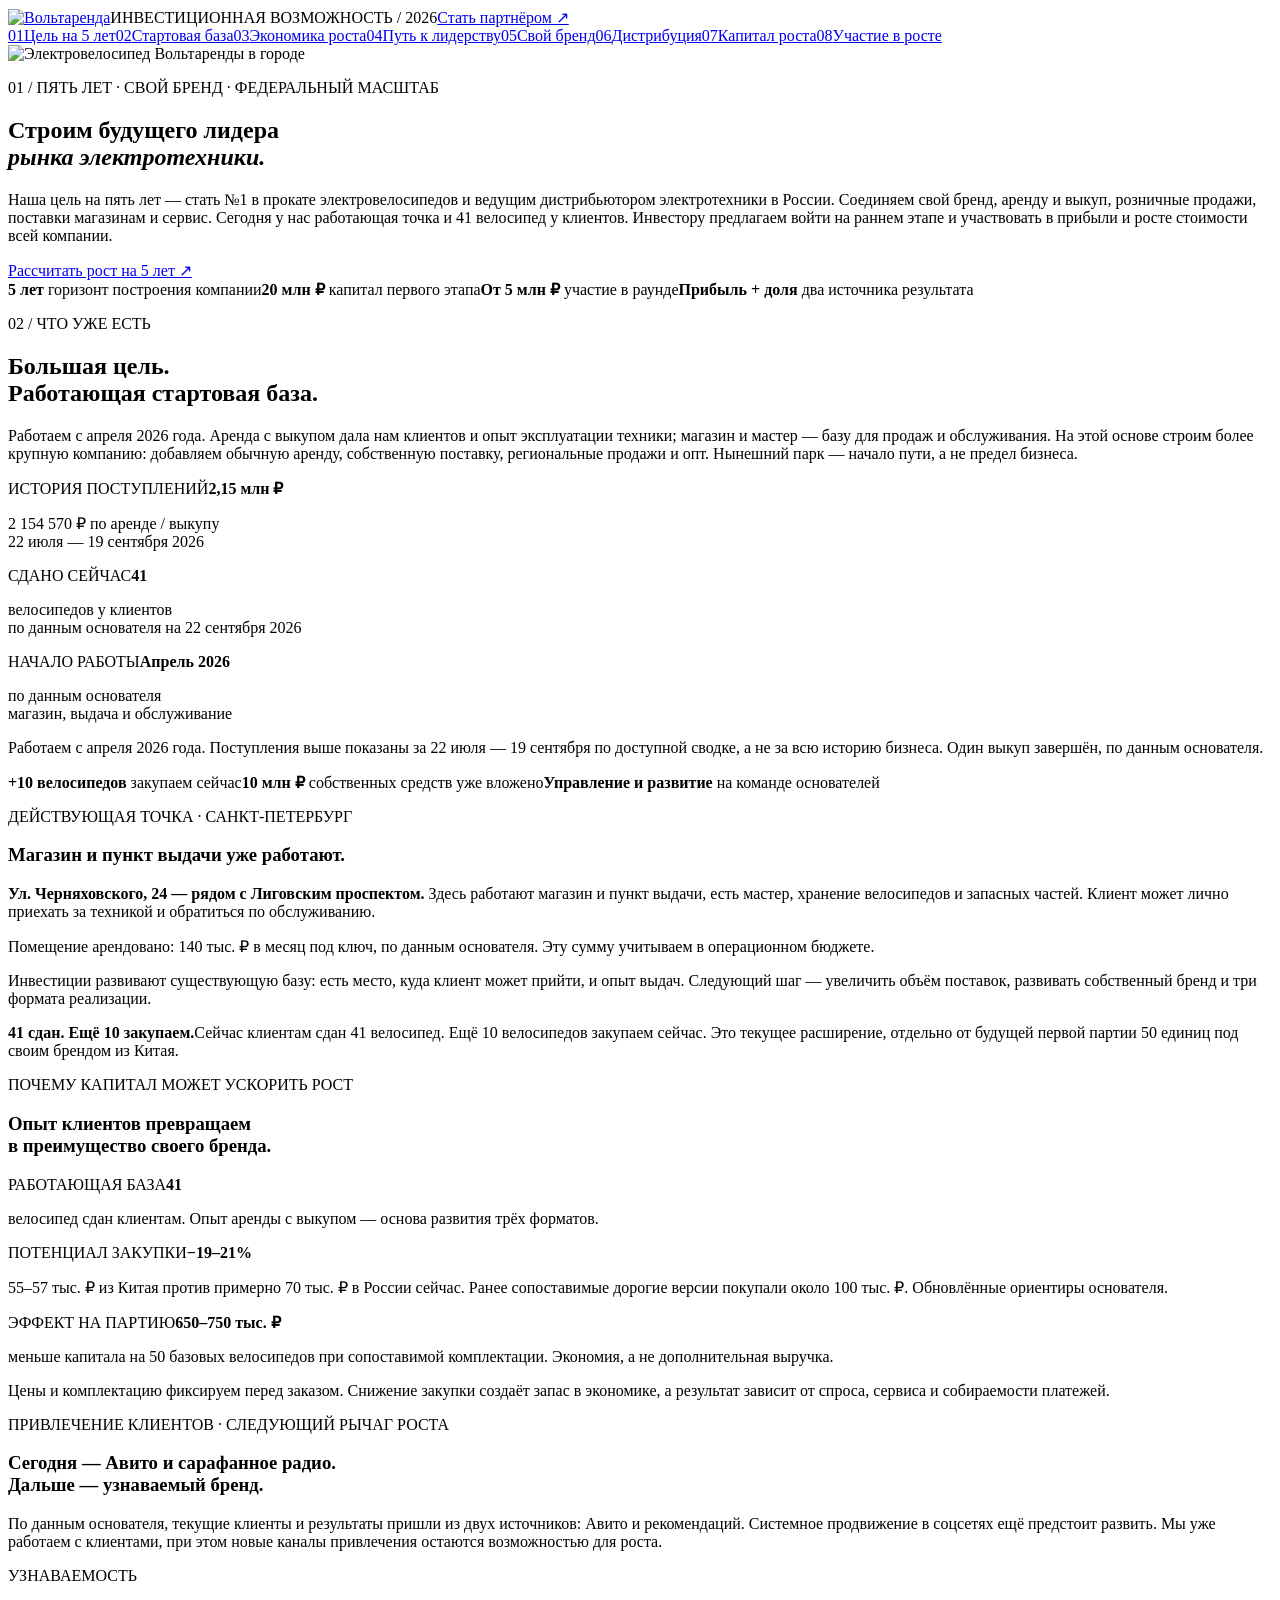
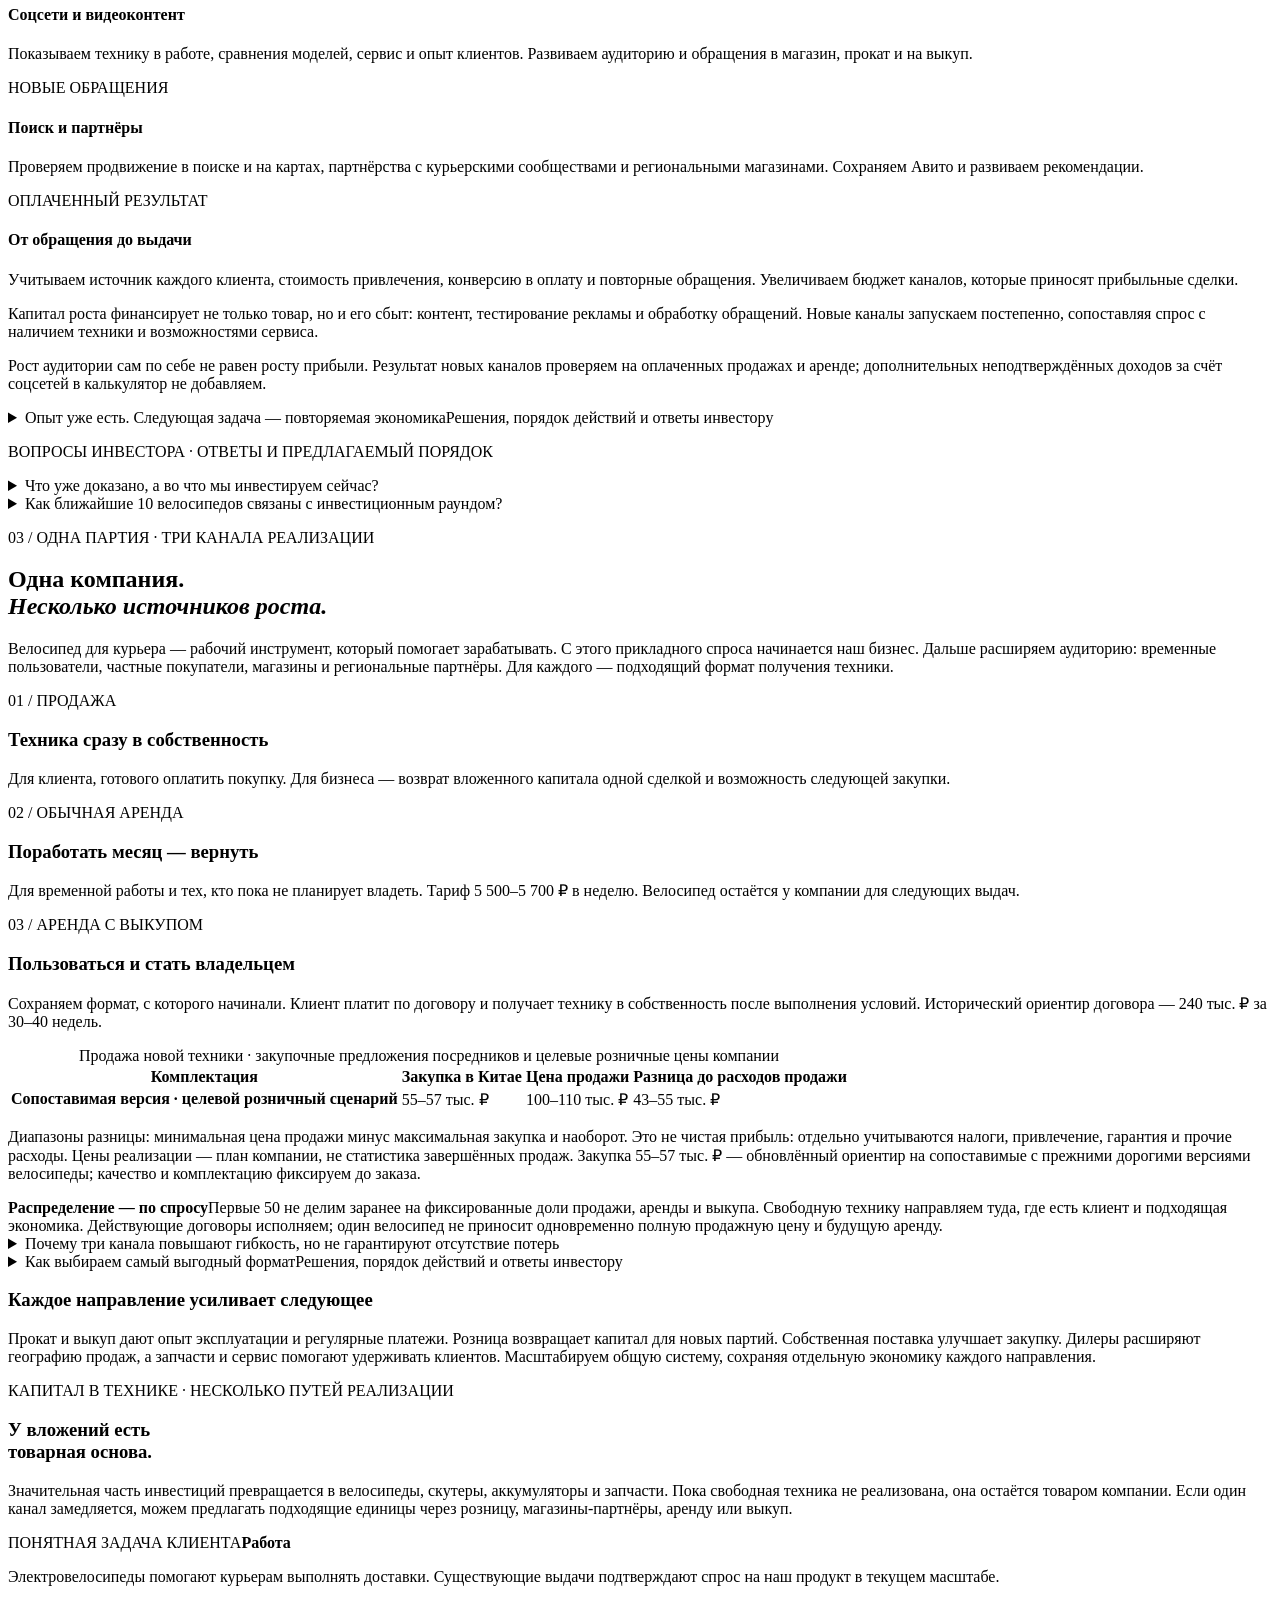
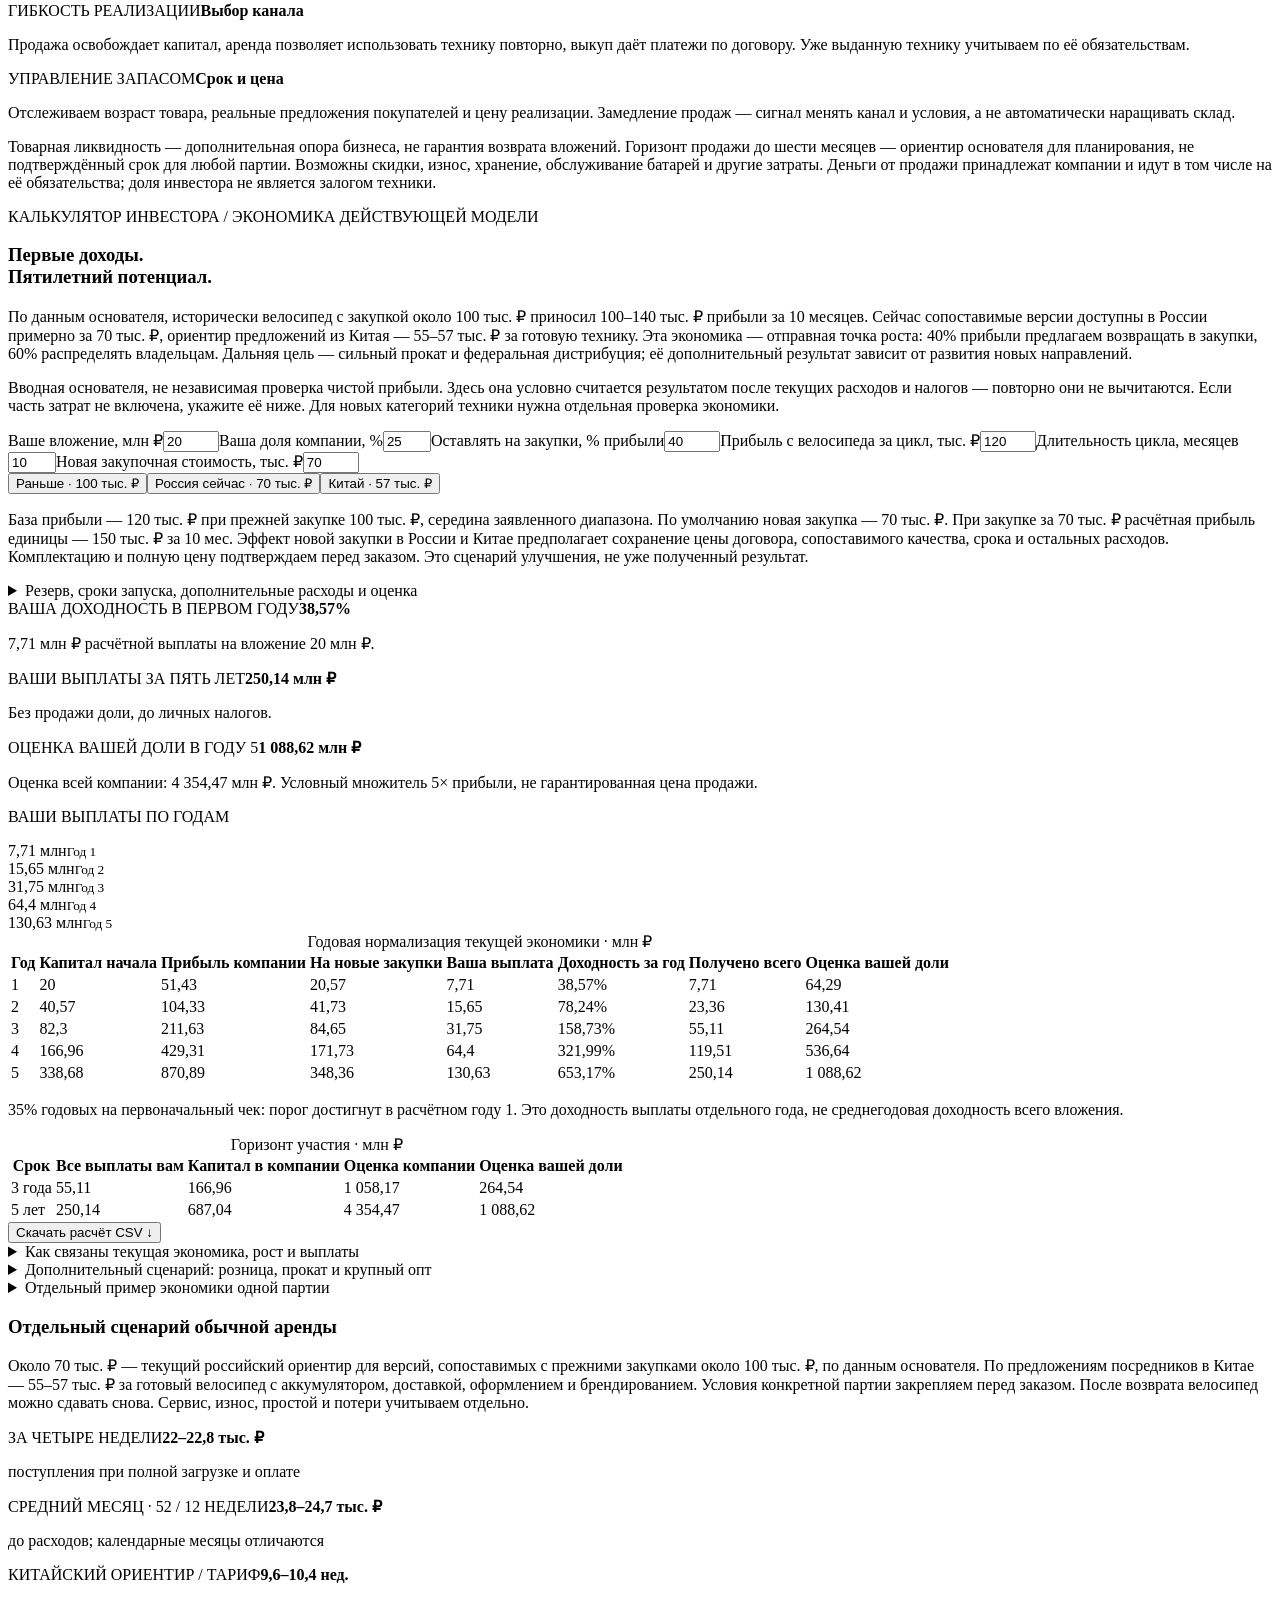
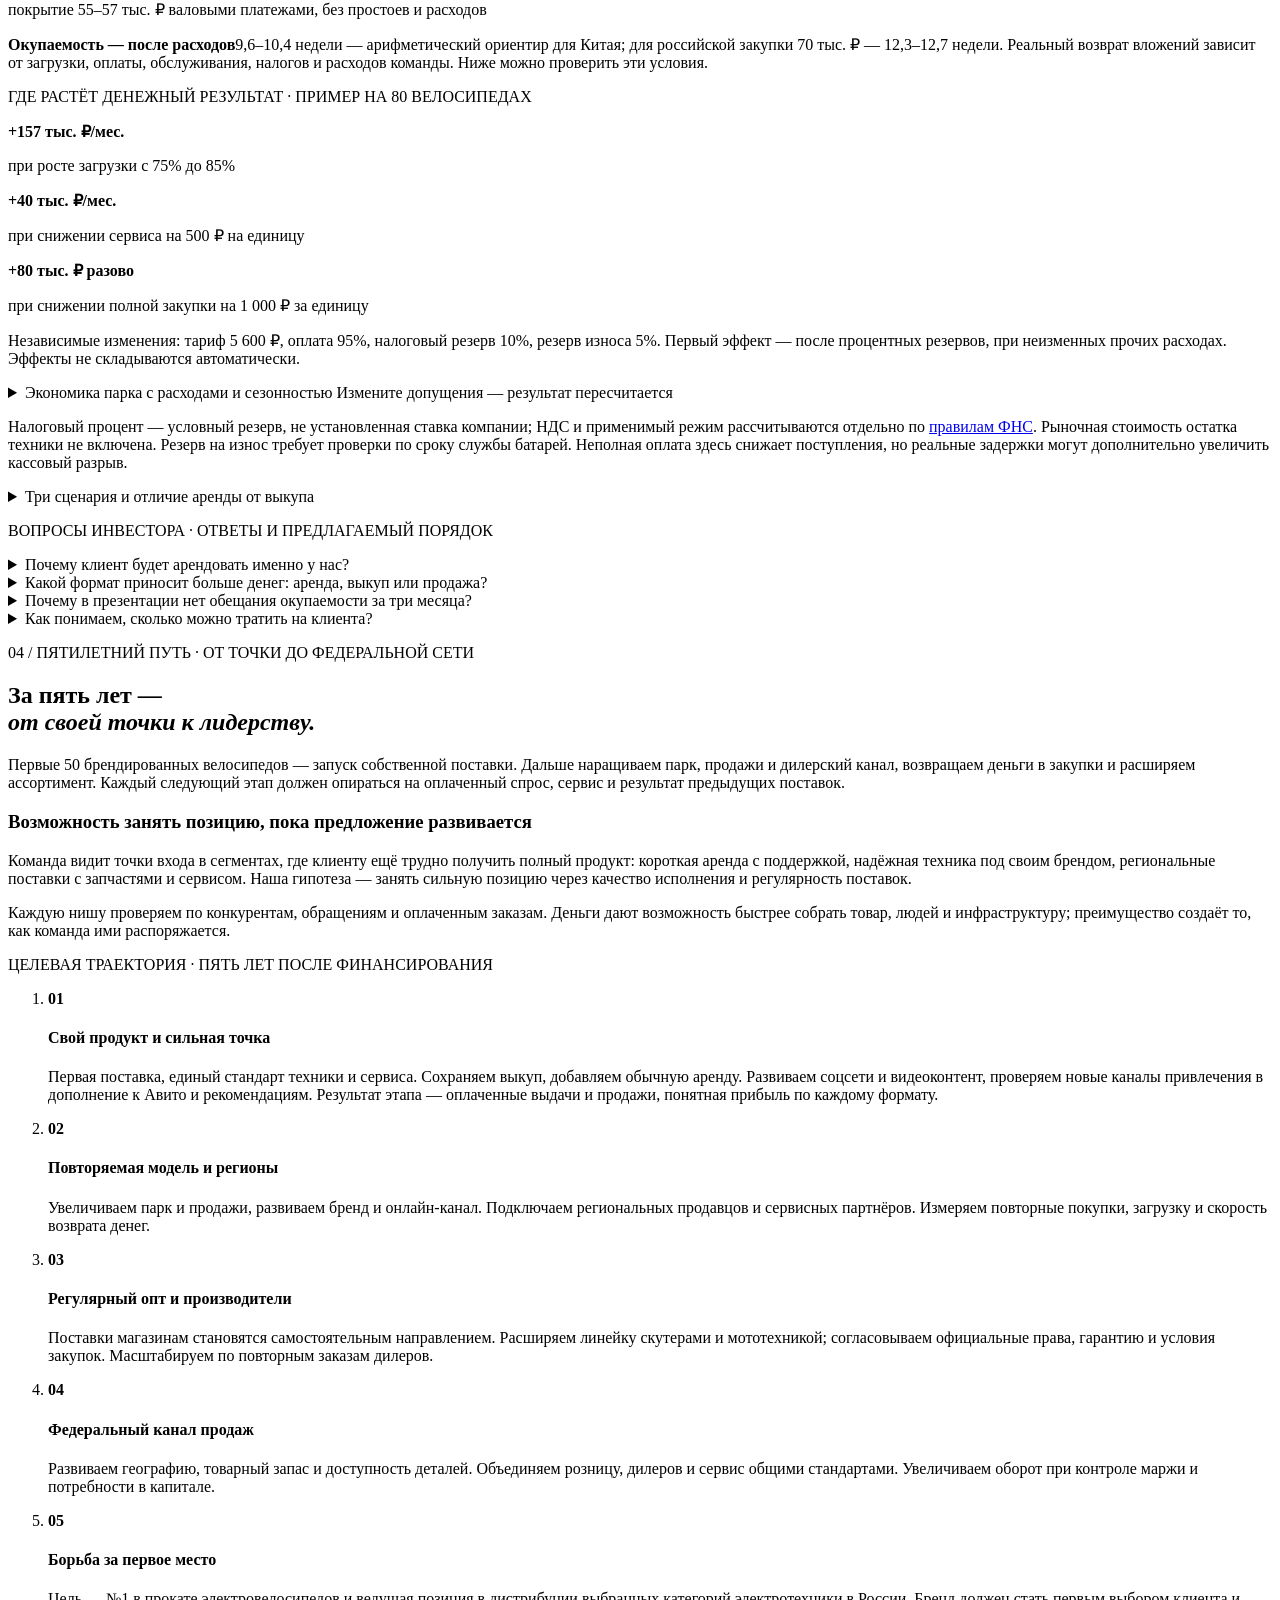
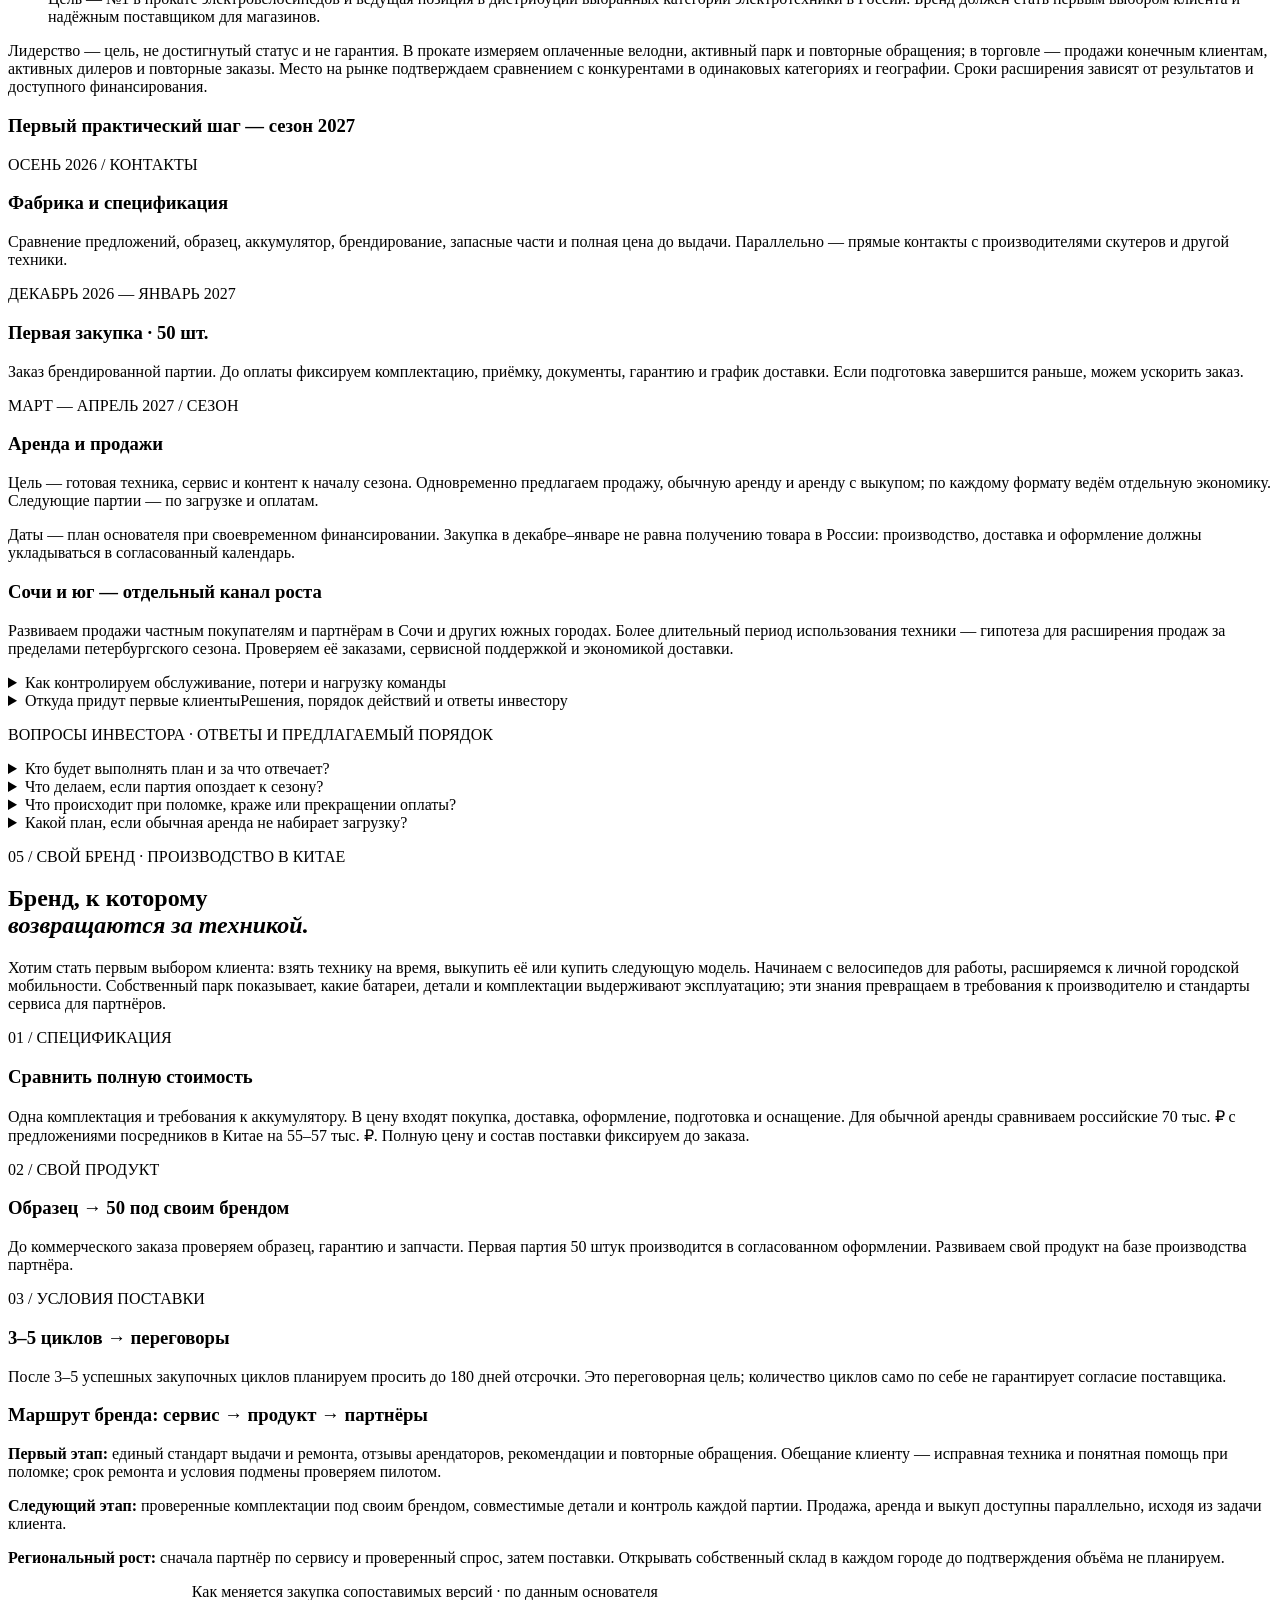
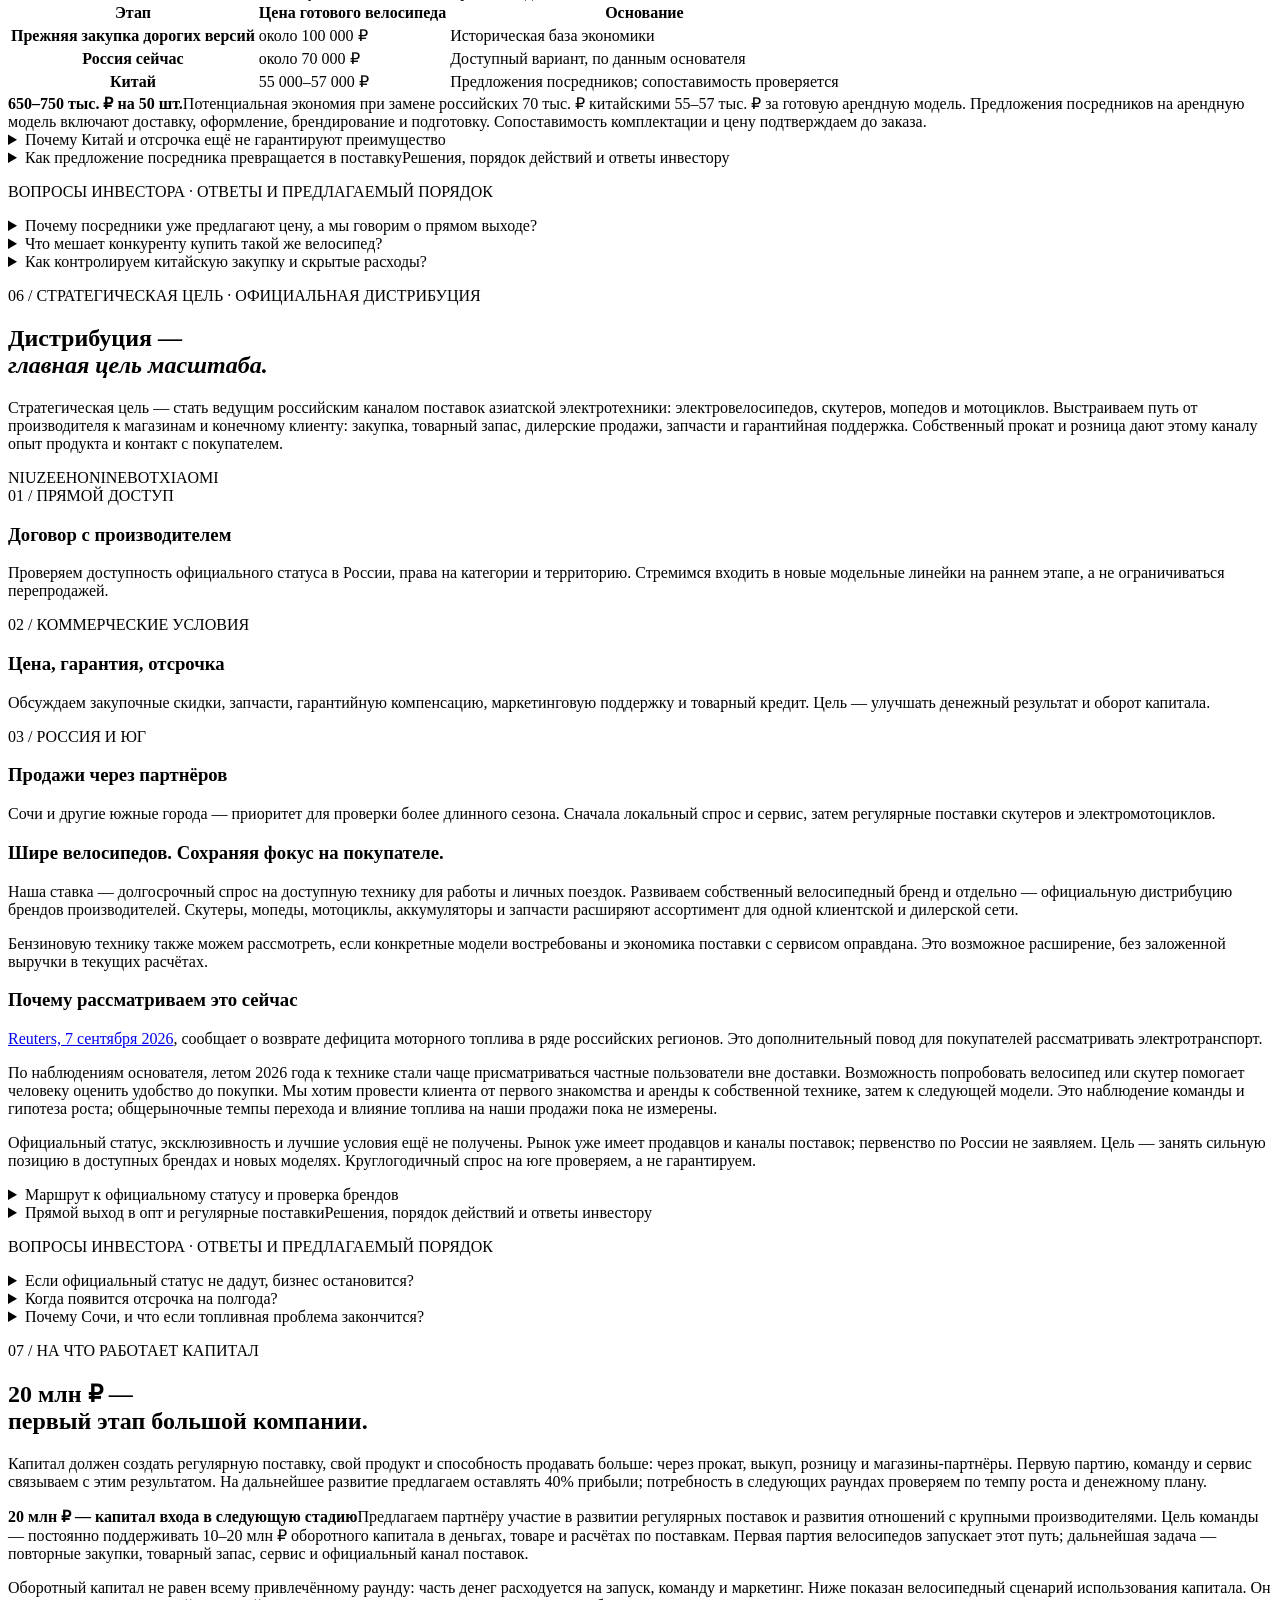
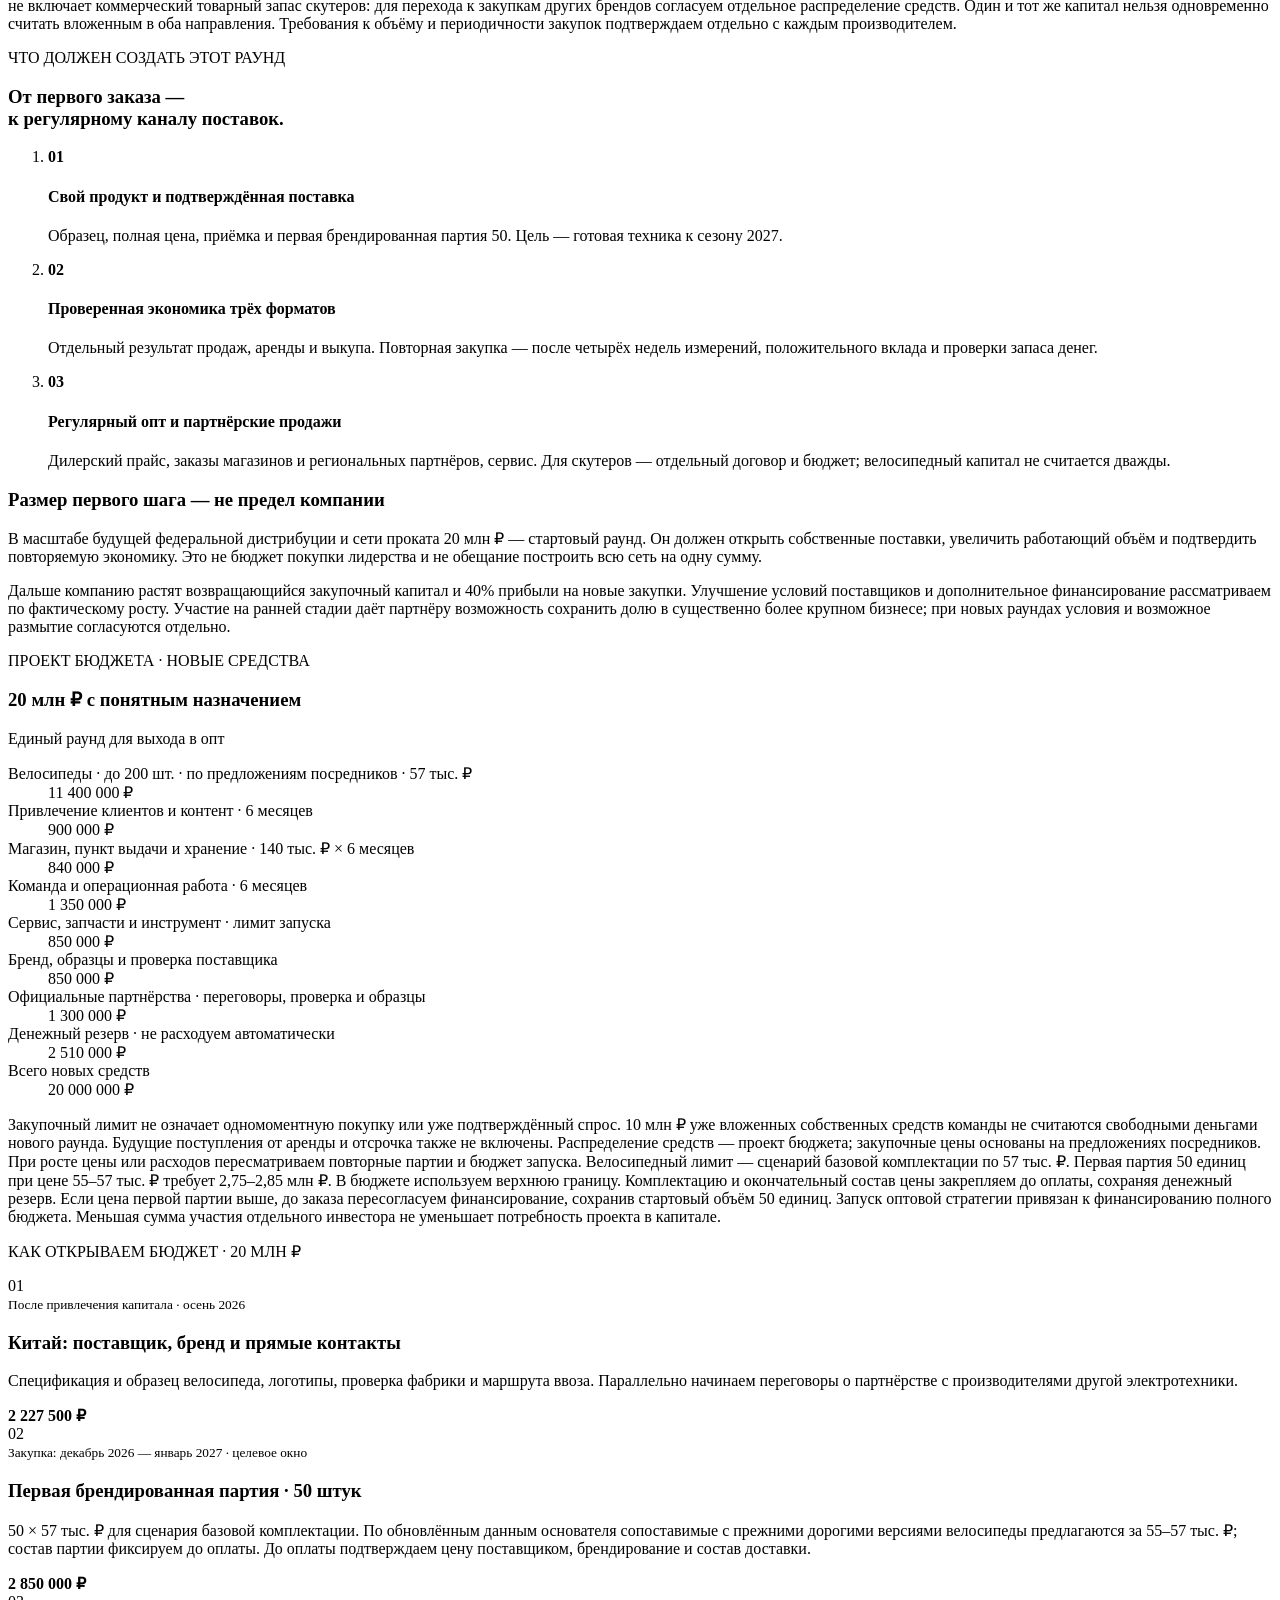
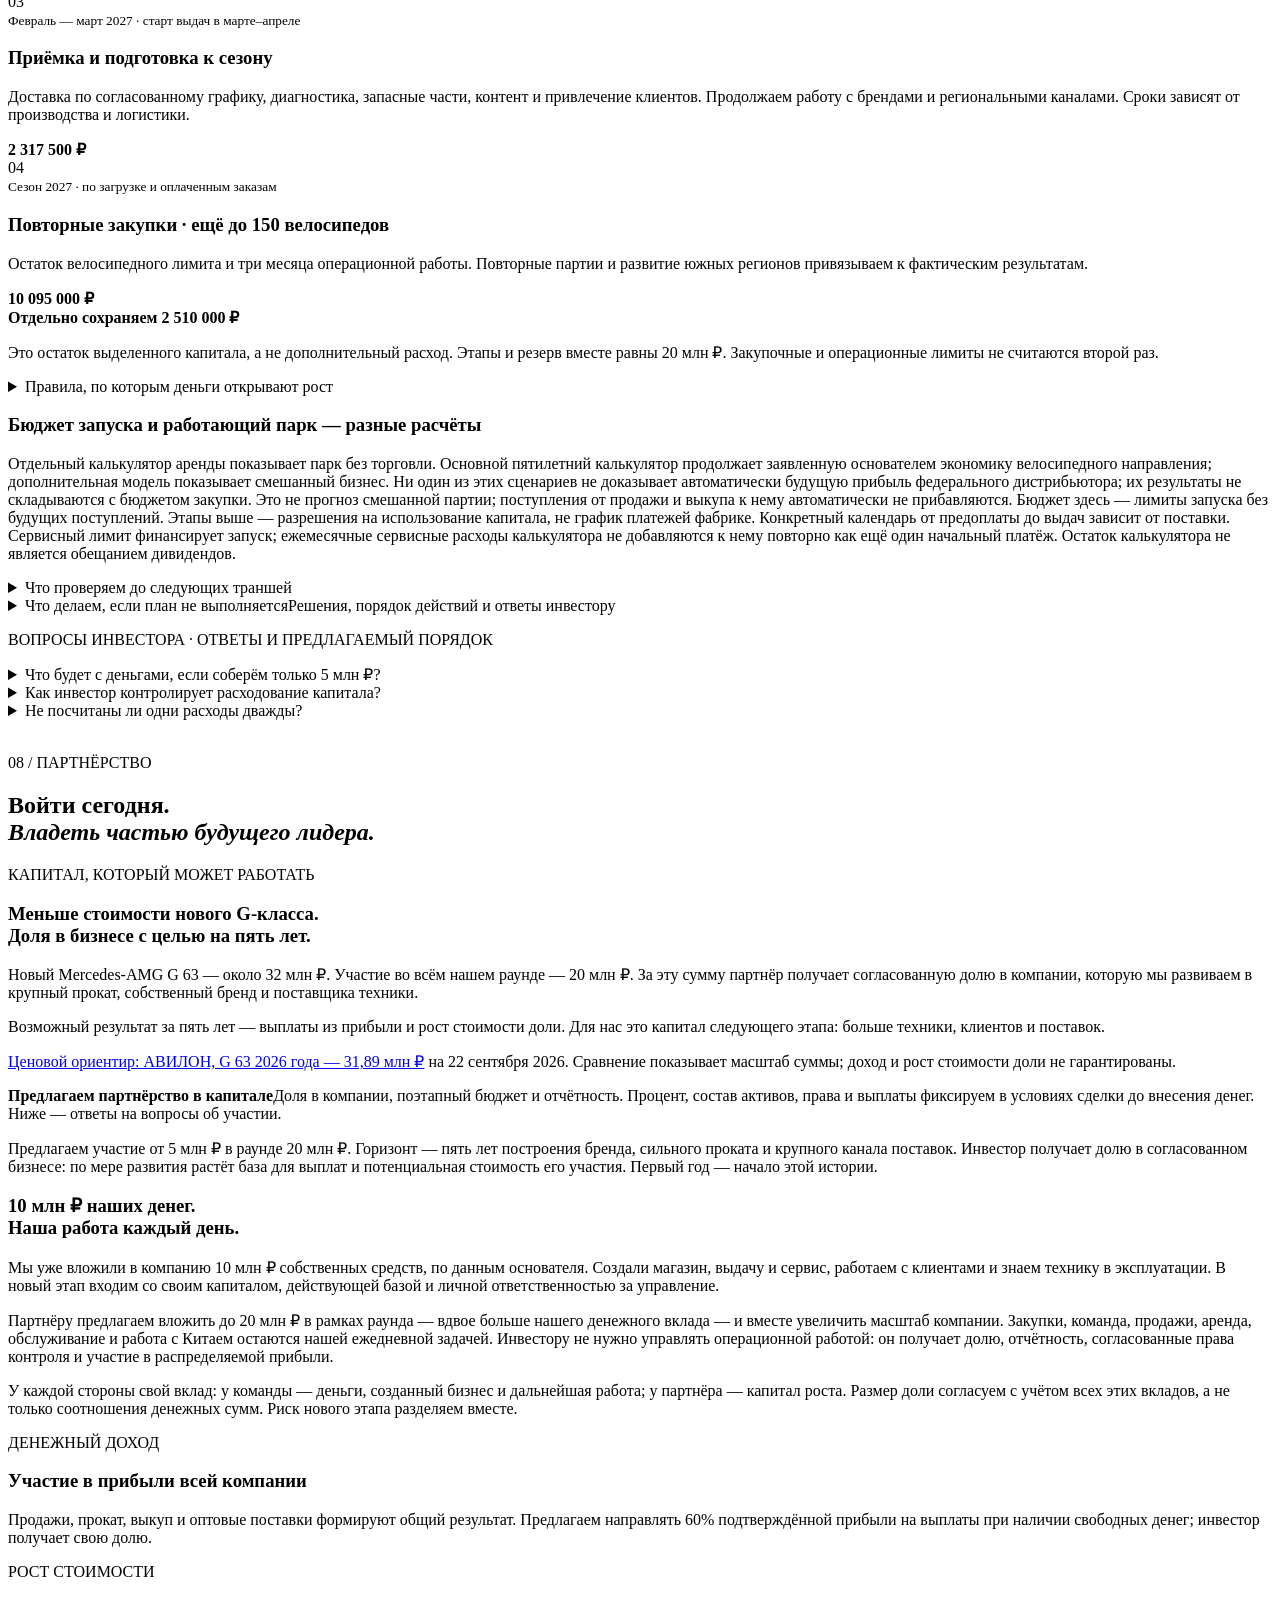
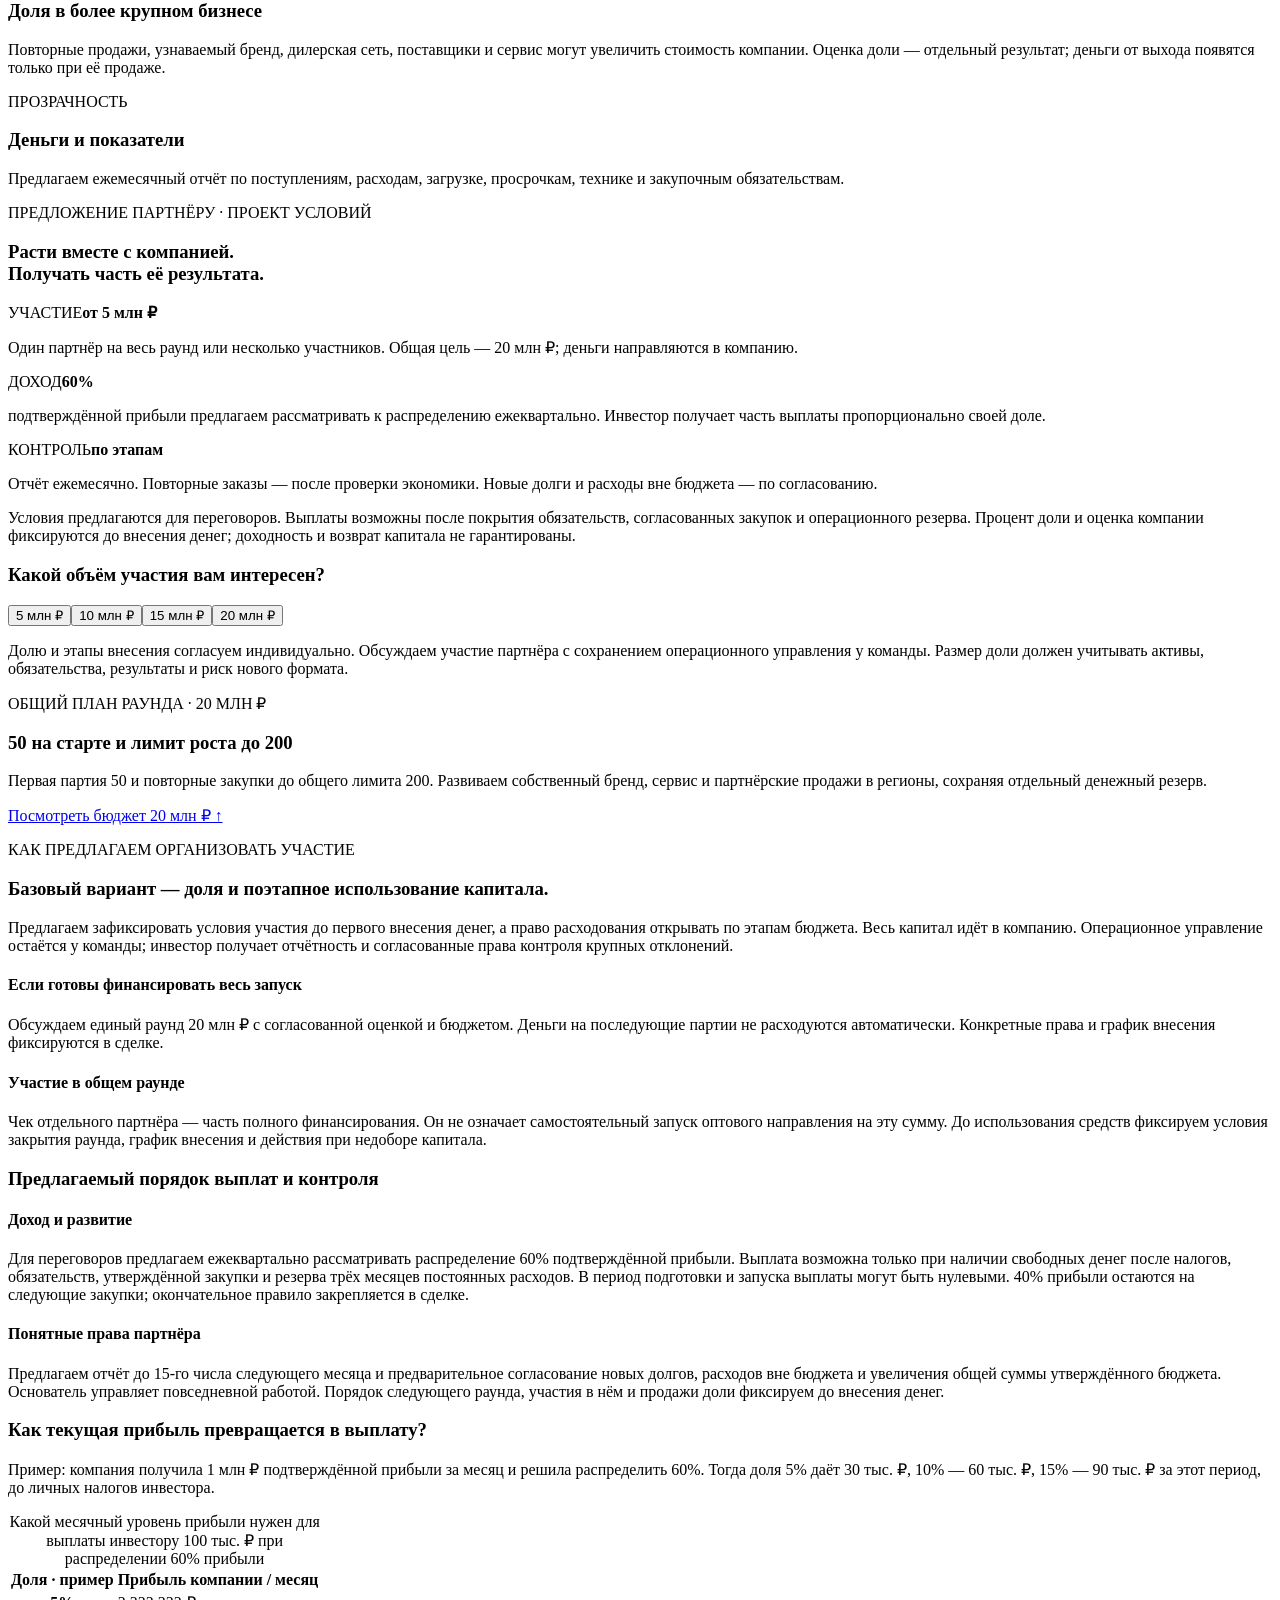
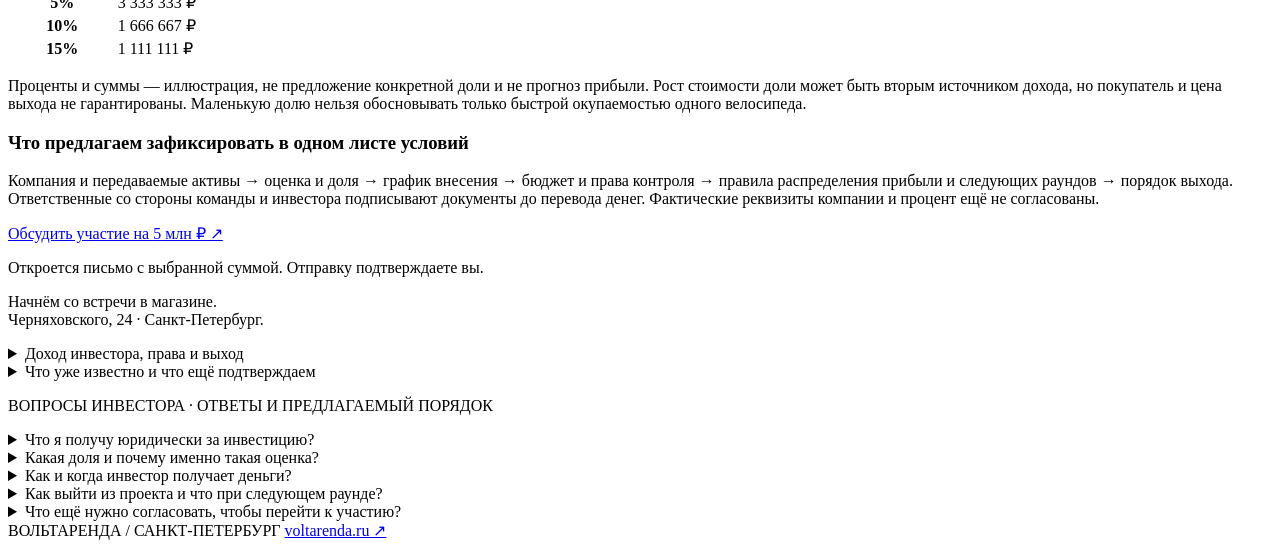
==== commit 4da2bd6e: "Explain existing acquisition channels and marketing growth plan" ====
--- a/index.html
+++ b/index.html
@@ -1 +1 @@
-<!DOCTYPE html><!--0tilcENMnZT7zHn3B8Qvt--><html lang="ru" class="__variable_be31f2 __variable_d59616"><head><meta charSet="utf-8"/><meta name="viewport" content="width=device-width, initial-scale=1"/><link rel="preload" href="/voltarenda-invest/_next/static/media/558ca1a6aa3cb55e-s.p.woff2" as="font" crossorigin="" type="font/woff2"/><link rel="preload" href="/voltarenda-invest/_next/static/media/6961d055d00ff7ec-s.p.woff2" as="font" crossorigin="" type="font/woff2"/><link rel="preload" href="/voltarenda-invest/_next/static/media/ac0e76ddaeeb7981-s.p.woff2" as="font" crossorigin="" type="font/woff2"/><link rel="preload" href="/voltarenda-invest/_next/static/media/cd87a8f174d93ac6-s.p.woff2" as="font" crossorigin="" type="font/woff2"/><link rel="preload" as="image" href="/voltarenda-invest/logo.svg"/><link rel="preload" as="image" href="/voltarenda-invest/rider.webp"/><link rel="preload" as="image" href="/voltarenda-invest/symbol.svg"/><link rel="stylesheet" href="/voltarenda-invest/_next/static/css/de1d18d6b62e35c3.css" data-precedence="next"/><link rel="stylesheet" href="/voltarenda-invest/_next/static/css/a949c52480394f28.css" data-precedence="next"/><link rel="stylesheet" href="/voltarenda-invest/_next/static/css/c054df76baade47a.css" data-precedence="next"/><link rel="preload" as="script" fetchPriority="low" href="/voltarenda-invest/_next/static/chunks/webpack-646b0892a7958d97.js"/><script src="/voltarenda-invest/_next/static/chunks/e27d235e-bf81b9e447312490.js" async=""></script><script src="/voltarenda-invest/_next/static/chunks/389-81011012c33a6597.js" async=""></script><script src="/voltarenda-invest/_next/static/chunks/main-app-dac66323860056c4.js" async=""></script><script src="/voltarenda-invest/_next/static/chunks/43-15c9601574ccf875.js" async=""></script><script src="/voltarenda-invest/_next/static/chunks/app/page-ffec3d914c85b629.js" async=""></script><meta name="next-size-adjust" content=""/><title>Вольтаренда — инвесторам</title><meta name="description" content="Инвестиционная презентация Вольтаренды"/><meta name="robots" content="noindex, nofollow"/><script src="/voltarenda-invest/_next/static/chunks/polyfills-42372ed130431b0a.js" noModule=""></script></head><body><div hidden=""><!--$--><!--/$--></div><main id="main" class="opportunity_page__wbA44"><header class="opportunity_header__GZwNP"><a href="#opportunity-0" aria-label="Вольтаренда — начало"><img src="/voltarenda-invest/logo.svg" alt="Вольтаренда" width="220" height="21"/></a><span>ИНВЕСТИЦИОННАЯ ВОЗМОЖНОСТЬ / 2026</span><a class="opportunity_headerLink__iPRfI" href="#opportunity-7">Стать партнёром ↗</a></header><nav class="opportunity_nav__JzRB5" aria-label="Разделы презентации"><a href="#opportunity-0"><span>0<!-- -->1</span>Цель на 5 лет</a><a href="#opportunity-1"><span>0<!-- -->2</span>Стартовая база</a><a href="#opportunity-2"><span>0<!-- -->3</span>Экономика роста</a><a href="#opportunity-3"><span>0<!-- -->4</span>Путь к лидерству</a><a href="#opportunity-4"><span>0<!-- -->5</span>Свой бренд</a><a href="#opportunity-5"><span>0<!-- -->6</span>Дистрибуция</a><a href="#opportunity-6"><span>0<!-- -->7</span>Капитал роста</a><a href="#opportunity-7"><span>0<!-- -->8</span>Участие в росте</a></nav><section id="opportunity-0" class="opportunity_section___d0mO opportunity_hero__w2T5U"><img class="opportunity_heroPhoto__n86dM" src="/voltarenda-invest/rider.webp" alt="Электровелосипед Вольтаренды в городе"/><div class="opportunity_heroContent__Ojw3p"><p class="opportunity_eyebrow___9ExS">01 / ПЯТЬ ЛЕТ · СВОЙ БРЕНД · ФЕДЕРАЛЬНЫЙ МАСШТАБ</p><h1>Строим будущего лидера<br/><em>рынка электротехники.</em></h1><p class="opportunity_lead__S4Bxz">Наша цель на пять лет — стать №1 в прокате электровелосипедов и ведущим дистрибьютором электротехники в России. Соединяем свой бренд, аренду и выкуп, розничные продажи, поставки магазинам и сервис. Сегодня у нас работающая точка и 41 велосипед у клиентов. Инвестору предлагаем войти на раннем этапе и участвовать в прибыли и росте стоимости всей компании.</p><a class="opportunity_button__c2fGa" href="#growth-calculator">Рассчитать рост на 5 лет ↗</a><div class="opportunity_heroFacts__YKAoB"><span><b>5 лет</b> горизонт построения компании</span><span><b>20 млн ₽</b> капитал первого этапа</span><span><b>От 5 млн ₽</b> участие в раунде</span><span><b>Прибыль + доля</b> два источника результата</span></div></div></section><section id="opportunity-1" class="opportunity_section___d0mO opportunity_light__U3l3W"><p class="opportunity_eyebrow___9ExS">02 / ЧТО УЖЕ ЕСТЬ</p><h2>Большая цель.<br/>Работающая стартовая база.</h2><p class="opportunity_lead__S4Bxz">Работаем с апреля 2026 года. Аренда с выкупом дала нам клиентов и опыт эксплуатации техники; магазин и мастер — базу для продаж и обслуживания. На этой основе строим более крупную компанию: добавляем обычную аренду, собственную поставку, региональные продажи и опт. Нынешний парк — начало пути, а не предел бизнеса.</p><div class="opportunity_proofGrid__4eubL"><article><span>ИСТОРИЯ ПОСТУПЛЕНИЙ</span><strong>2,15 млн ₽</strong><p>2 154 570 ₽ по аренде / выкупу<br/>22 июля — 19 сентября 2026</p></article><article><span>СДАНО СЕЙЧАС</span><strong>41</strong><p>велосипедов у клиентов<br/>по данным основателя на 22 сентября 2026</p></article><article><span>НАЧАЛО РАБОТЫ</span><strong>Апрель 2026</strong><p>по данным основателя<br/>магазин, выдача и обслуживание</p></article></div><p class="opportunity_fine__vo19G">Работаем с апреля 2026 года. Поступления выше показаны за 22 июля — 19 сентября по доступной сводке, а не за всю историю бизнеса. Один выкуп завершён, по данным основателя.</p><div class="opportunity_founderLine__WrxUt"><span><b>+10 велосипедов</b> закупаем сейчас</span><span><b>10 млн ₽</b> собственных средств уже вложено</span><span><b>Управление и развитие</b> на команде основателей</span></div><div class="opportunity_decisionBrief__z5Sjx"><p class="opportunity_eyebrow___9ExS">ДЕЙСТВУЮЩАЯ ТОЧКА · САНКТ-ПЕТЕРБУРГ</p><h3>Магазин и пункт выдачи уже работают.</h3><p><strong>Ул. Черняховского, 24 — рядом с Лиговским проспектом.</strong> Здесь работают магазин и пункт выдачи, есть мастер, хранение велосипедов и запасных частей. Клиент может лично приехать за техникой и обратиться по обслуживанию.</p><p>Помещение арендовано: 140 тыс. ₽ в месяц под ключ, по данным основателя. Эту сумму учитываем в операционном бюджете.</p><p>Инвестиции развивают существующую базу: есть место, куда клиент может прийти, и опыт выдач. Следующий шаг — увеличить объём поставок, развивать собственный бренд и три формата реализации.</p></div><div class="opportunity_evidence__0pykr"><b>41 сдан. Ещё 10 закупаем.</b><span>Сейчас клиентам сдан 41 велосипед. Ещё 10 велосипедов закупаем сейчас. Это текущее расширение, отдельно от будущей первой партии 50 единиц под своим брендом из Китая.</span></div><div class="opportunity_investmentCase___FJHB"><p class="opportunity_eyebrow___9ExS">ПОЧЕМУ КАПИТАЛ МОЖЕТ УСКОРИТЬ РОСТ</p><h3>Опыт клиентов превращаем<br/>в преимущество своего бренда.</h3><div class="opportunity_caseGrid__lVYWV"><article><span>РАБОТАЮЩАЯ БАЗА</span><strong>41</strong><p>велосипед сдан клиентам. Опыт аренды с выкупом — основа развития трёх форматов.</p></article><article><span>ПОТЕНЦИАЛ ЗАКУПКИ</span><strong>−19–21%</strong><p>55–57 тыс. ₽ из Китая против примерно 70 тыс. ₽ в России сейчас. Ранее сопоставимые дорогие версии покупали около 100 тыс. ₽. Обновлённые ориентиры основателя.</p></article><article><span>ЭФФЕКТ НА ПАРТИЮ</span><strong>650–750 тыс. ₽</strong><p>меньше капитала на 50 базовых велосипедов при сопоставимой комплектации. Экономия, а не дополнительная выручка.</p></article></div><p class="opportunity_fine__vo19G">Цены и комплектацию фиксируем перед заказом. Снижение закупки создаёт запас в экономике, а результат зависит от спроса, сервиса и собираемости платежей.</p></div><details class="opportunity_modelDisclosure__yTUZZ"><summary>Опыт уже есть. Следующая задача — повторяемая экономика<span>Решения, порядок действий и ответы инвестору</span></summary><div><article><h4>Что подтверждено сегодня?</h4><p>Работаем с апреля 2026 года, по данным основателя. Доступная финансовая сводка отражает часть истории: в таблице — 2 154 570 ₽ поступлений по аренде / выкупу за 22 июля — 19 сентября 2026. По актуальным данным основателя на 22 сентября, сдан 41 велосипед, один выкуп завершён. Ещё 10 велосипедов закупаем сейчас; они пока не включены в число сданных. Это опыт выдач и регулярных платежей. Инвестируем в масштабирование этой операционной базы и запуск дополнительного формата обычной аренды.</p></article><article><h4>Как докажем результат полного цикла?</h4><p>Предлагаем паспорт экономики каждой единицы: закупка, дата выдачи, начислено и получено, обслуживание, простой, привлечение и итоговая передача или возврат. Ежемесячно сравниваем группы договоров одного месяца запуска отдельно по трём форматам. Завершённые договоры показывают итог, действующие — поступления на текущую дату.</p></article><article><h4>Зачем привлекать деньги сейчас?</h4><p>Чтобы к сезону 2027 получить 50 велосипедов под своим брендом для продажи, аренды и выкупа. Китайская партия связывает деньги раньше начала аренды; капитал также оплачивает подготовку продукта, команды и привлечения.</p></article><article><h4>Что получают основатели из нового раунда?</h4><p>Предлагаем направлять весь новый капитал в компанию по бюджету. Выкуп личных долей основателей и возврат их прежних вложений за счёт раунда не закладываем. Это условие для включения в соглашение, а не уже подписанное обязательство.</p></article></div></details><div class="opportunity_investorAnswers__g13AJ"><p class="opportunity_eyebrow___9ExS">ВОПРОСЫ ИНВЕСТОРА · ОТВЕТЫ И ПРЕДЛАГАЕМЫЙ ПОРЯДОК</p><details class="opportunity_sources__FPqMe"><summary>Что уже доказано, а во что мы инвестируем сейчас?</summary><div><p>Есть парк, история поступлений и опыт аренды с выкупом. Новая инвестиция финансирует брендированную партию для продажи, обычной аренды и аренды с выкупом. Выкуп сохраняется, обычная аренда расширяет аудиторию временных пользователей. Результат каждого формата считаем отдельно. Это ранний этап развития бизнеса с существующими операциями.</p></div></details><details class="opportunity_sources__FPqMe"><summary>Как ближайшие 10 велосипедов связаны с инвестиционным раундом?</summary><div><p>Сейчас сдан 41 велосипед. Ещё 10 закупаем для текущего расширения; они пока не включены в число сданных. Инвестиционный раунд финансирует более широкий переход к оптовым поставкам, своему бренду и регулярному обороту. Закупаемые сейчас 10 и первая брендированная партия 50 — разные закупки; источник оплаты ближайших 10 и их включение в бюджет закрепляем отдельно, без двойного счёта.</p></div></details></div></section><section id="opportunity-2" class="opportunity_section___d0mO opportunity_light__U3l3W"><p class="opportunity_eyebrow___9ExS">03 / ОДНА ПАРТИЯ · ТРИ КАНАЛА РЕАЛИЗАЦИИ</p><h2>Одна компания.<br/><em>Несколько источников роста.</em></h2><p class="opportunity_lead__S4Bxz">Велосипед для курьера — рабочий инструмент, который помогает зарабатывать. С этого прикладного спроса начинается наш бизнес. Дальше расширяем аудиторию: временные пользователи, частные покупатели, магазины и региональные партнёры. Для каждого — подходящий формат получения техники.</p><div class="opportunity_columns__qcpg0"><article><span>01 / ПРОДАЖА</span><h3>Техника сразу в собственность</h3><p>Для клиента, готового оплатить покупку. Для бизнеса — возврат вложенного капитала одной сделкой и возможность следующей закупки.</p></article><article><span>02 / ОБЫЧНАЯ АРЕНДА</span><h3>Поработать месяц — вернуть</h3><p>Для временной работы и тех, кто пока не планирует владеть. Тариф 5 500–5 700 ₽ в неделю. Велосипед остаётся у компании для следующих выдач.</p></article><article><span>03 / АРЕНДА С ВЫКУПОМ</span><h3>Пользоваться и стать владельцем</h3><p>Сохраняем формат, с которого начинали. Клиент платит по договору и получает технику в собственность после выполнения условий. Исторический ориентир договора — 240 тыс. ₽ за 30–40 недель.</p></article></div><div class="opportunity_tableScroll___z4Jg"><table class="opportunity_scenarioTable__Lh2kj"><caption>Продажа новой техники · закупочные предложения посредников и целевые розничные цены компании</caption><thead><tr><th>Комплектация</th><th>Закупка в Китае</th><th>Цена продажи</th><th>Разница до расходов продажи</th></tr></thead><tbody><tr><th scope="row">Сопоставимая версия · целевой розничный сценарий</th><td>55–57 тыс. ₽</td><td>100–110 тыс. ₽</td><td>43–55 тыс. ₽</td></tr></tbody></table></div><p class="opportunity_fine__vo19G">Диапазоны разницы: минимальная цена продажи минус максимальная закупка и наоборот. Это не чистая прибыль: отдельно учитываются налоги, привлечение, гарантия и прочие расходы. Цены реализации — план компании, не статистика завершённых продаж. Закупка 55–57 тыс. ₽ — обновлённый ориентир на сопоставимые с прежними дорогими версиями велосипеды; качество и комплектацию фиксируем до заказа.</p><div class="opportunity_evidence__0pykr"><b>Распределение — по спросу</b><span>Первые 50 не делим заранее на фиксированные доли продажи, аренды и выкупа. Свободную технику направляем туда, где есть клиент и подходящая экономика. Действующие договоры исполняем; один велосипед не приносит одновременно полную продажную цену и будущую аренду.</span></div><details class="opportunity_sources__FPqMe"><summary>Почему три канала повышают гибкость, но не гарантируют отсутствие потерь</summary><div><p>Компания рассчитывает на ликвидность велосипедов и спрос со стороны доставки. Скорость продажи и остаточную цену проверяем фактическими сделками. Все три формата зависят от общего спроса, качества и цены техники. Если спрос слабый, смена формата не гарантирует быстрой реализации.</p><p>Распределяем свободные единицы по оплаченным заказам, сроку поступления денег и вкладу после расходов. Для уже использованного велосипеда цену продажи оцениваем по состоянию и пробегу, а не автоматически по цене новой техники.</p></div></details><details class="opportunity_modelDisclosure__yTUZZ"><summary>Как выбираем самый выгодный формат<span>Решения, порядок действий и ответы инвестору</span></summary><div><article><h4>Продать сейчас или сдавать?</h4><p>Предлагаем еженедельно распределять только свободные велосипеды: сначала исполняем принятые заказы, затем сравниваем денежный вклад и срок возврата капитала. Продажа — если важен быстрый оборот и цена покрывает все расходы; аренда — при положительном вкладе и подтверждённом сроке использования; выкуп — при подходящем платёжном графике клиента. За действующими договорами техника сохраняется.</p></article><article><h4>Что делаем с простоем?</h4><p>Предлагаем контроль через 14 дней без оплаченной выдачи: проверяем состояние, цену и обращения. Через 30 дней сравниваем продажу, выкуп и дальнейшую аренду по ожидаемому денежному результату. Это правило управления, не обязательная распродажа со скидкой. Цена бывшей в использовании техники зависит от состояния.</p></article></div></details><div class="opportunity_thesis__QWJ9u"><h3>Каждое направление усиливает следующее</h3><p>Прокат и выкуп дают опыт эксплуатации и регулярные платежи. Розница возвращает капитал для новых партий. Собственная поставка улучшает закупку. Дилеры расширяют географию продаж, а запчасти и сервис помогают удерживать клиентов. Масштабируем общую систему, сохраняя отдельную экономику каждого направления.</p></div><div class="opportunity_investmentCase___FJHB"><p class="opportunity_eyebrow___9ExS">КАПИТАЛ В ТЕХНИКЕ · НЕСКОЛЬКО ПУТЕЙ РЕАЛИЗАЦИИ</p><h3>У вложений есть<br/>товарная основа.</h3><p>Значительная часть инвестиций превращается в велосипеды, скутеры, аккумуляторы и запчасти. Пока свободная техника не реализована, она остаётся товаром компании. Если один канал замедляется, можем предлагать подходящие единицы через розницу, магазины-партнёры, аренду или выкуп.</p><div class="opportunity_proofGrid__4eubL"><article><span>ПОНЯТНАЯ ЗАДАЧА КЛИЕНТА</span><strong>Работа</strong><p>Электровелосипеды помогают курьерам выполнять доставки. Существующие выдачи подтверждают спрос на наш продукт в текущем масштабе.</p></article><article><span>ГИБКОСТЬ РЕАЛИЗАЦИИ</span><strong>Выбор канала</strong><p>Продажа освобождает капитал, аренда позволяет использовать технику повторно, выкуп даёт платежи по договору. Уже выданную технику учитываем по её обязательствам.</p></article><article><span>УПРАВЛЕНИЕ ЗАПАСОМ</span><strong>Срок и цена</strong><p>Отслеживаем возраст товара, реальные предложения покупателей и цену реализации. Замедление продаж — сигнал менять канал и условия, а не автоматически наращивать склад.</p></article></div><p class="opportunity_fine__vo19G">Товарная ликвидность — дополнительная опора бизнеса, не гарантия возврата вложений. Горизонт продажи до шести месяцев — ориентир основателя для планирования, не подтверждённый срок для любой партии. Возможны скидки, износ, хранение, обслуживание батарей и другие затраты. Деньги от продажи принадлежат компании и идут в том числе на её обязательства; доля инвестора не является залогом техники.</p></div><div id="growth-calculator" class="growth-calculator_root__XviJD"><p class="growth-calculator_tag__QBqIg">КАЛЬКУЛЯТОР ИНВЕСТОРА / ЭКОНОМИКА ДЕЙСТВУЮЩЕЙ МОДЕЛИ</p><h3>Первые доходы.<br/>Пятилетний потенциал.</h3><p class="growth-calculator_intro__BDy_k">По данным основателя, исторически велосипед с закупкой около 100 тыс. ₽ приносил 100–140 тыс. ₽ прибыли за 10 месяцев. Сейчас сопоставимые версии доступны в России примерно за 70 тыс. ₽, ориентир предложений из Китая — 55–57 тыс. ₽ за готовую технику. Эта экономика — отправная точка роста: 40% прибыли предлагаем возвращать в закупки, 60% распределять владельцам. Дальняя цель — сильный прокат и федеральная дистрибуция; её дополнительный результат зависит от развития новых направлений.</p><p class="growth-calculator_note__aU7dK">Вводная основателя, не независимая проверка чистой прибыли. Здесь она условно считается результатом после текущих расходов и налогов — повторно они не вычитаются. Если часть затрат не включена, укажите её ниже. Для новых категорий техники нужна отдельная проверка экономики.</p><div class="growth-calculator_controls__5GnS7"><label for="_R_65avb_investment" class="growth-calculator_control__mzrYv">Ваше вложение, млн ₽<input id="_R_65avb_investment" type="number" min="1" max="100" step="1" value="20"/></label><label for="_R_65avb_stake" class="growth-calculator_control__mzrYv">Ваша доля компании, %<input id="_R_65avb_stake" type="number" min="1" max="79" step="1" value="25"/></label><label for="_R_65avb_retained" class="growth-calculator_control__mzrYv">Оставлять на закупки, % прибыли<input id="_R_65avb_retained" type="number" min="0" max="100" step="5" value="40"/></label><label for="_R_65avb_cycleProfit" class="growth-calculator_control__mzrYv">Прибыль с велосипеда за цикл, тыс. ₽<input id="_R_65avb_cycleProfit" type="number" min="0" max="300" step="10" value="120"/></label><label for="_R_65avb_months" class="growth-calculator_control__mzrYv">Длительность цикла, месяцев<input id="_R_65avb_months" type="number" min="1" max="36" step="1" value="10"/></label><label for="_R_65avb_cost" class="growth-calculator_control__mzrYv">Новая закупочная стоимость, тыс. ₽<input id="_R_65avb_cost" type="number" min="1" max="300" step="1" value="70"/></label></div><div class="growth-calculator_presets__956OA" role="group" aria-label="Закупочная модель"><button type="button" aria-pressed="false">Раньше · 100 тыс. ₽</button><button type="button" aria-pressed="true">Россия сейчас · 70 тыс. ₽</button><button type="button" aria-pressed="false">Китай · 57 тыс. ₽</button></div><p class="growth-calculator_note__aU7dK">База прибыли — 120 тыс. ₽ при прежней закупке 100 тыс. ₽, середина заявленного диапазона. По умолчанию новая закупка — 70 тыс. ₽. При закупке за <!-- -->70<!-- --> тыс. ₽ расчётная прибыль единицы — <!-- -->150<!-- --> тыс. ₽ за <!-- -->10<!-- --> мес. Эффект новой закупки в России и Китае предполагает сохранение цены договора, сопоставимого качества, срока и остальных расходов. Комплектацию и полную цену подтверждаем перед заказом. Это сценарий улучшения, не уже полученный результат.</p><details><summary>Резерв, сроки запуска, дополнительные расходы и оценка</summary><div class="growth-calculator_controls__5GnS7"><label for="_R_65avb_reserve" class="growth-calculator_control__mzrYv">Капитал, оставленный резервом, %<input id="_R_65avb_reserve" type="number" min="0" max="100" step="5" value="0"/></label><label for="_R_65avb_delay" class="growth-calculator_control__mzrYv">До начала работы капитала, месяцев<input id="_R_65avb_delay" type="number" min="0" max="12" step="1" value="0"/></label><label for="_R_65avb_extra" class="growth-calculator_control__mzrYv">Неучтённые расходы компании за год, млн ₽<input id="_R_65avb_extra" type="number" min="0" max="100" step="0.1" value="0"/></label><label for="_R_65avb_multiple" class="growth-calculator_control__mzrYv">Оценка компании: годовых прибылей, ×<input id="_R_65avb_multiple" type="number" min="1" max="15" step="0.5" value="5"/></label></div><p class="growth-calculator_note__aU7dK">В базовом варианте весь новый капитал работает с первого месяца: резерв и задержка равны нулю. Измените их, если деньги потребуются на запуск или ожидание поставки. Расчёт моделирует финансирование этого масштаба одним инвестором; небольшой чек не считается долей в автоматически профинансированном раунде 20 млн ₽.</p></details><div class="growth-calculator_cards__lAUOO" aria-live="polite"><article><span>ВАША ДОХОДНОСТЬ В ПЕРВОМ ГОДУ</span><strong>38,57<!-- -->%</strong><p>7,71 млн ₽<!-- --> расчётной выплаты на вложение <!-- -->20 млн ₽<!-- -->.</p></article><article><span>ВАШИ ВЫПЛАТЫ ЗА ПЯТЬ ЛЕТ</span><strong>250,14 млн ₽</strong><p>Без продажи доли, до личных налогов.</p></article><article><span>ОЦЕНКА ВАШЕЙ ДОЛИ В ГОДУ 5</span><strong>1 088,62 млн ₽</strong><p>Оценка всей компании: <!-- -->4 354,47 млн ₽<!-- -->. Условный множитель <!-- -->5<!-- -->× прибыли, не гарантированная цена продажи.</p></article></div><p class="growth-calculator_tag__QBqIg">ВАШИ ВЫПЛАТЫ ПО ГОДАМ</p><div class="growth-calculator_chart__YiIbm" role="img" aria-label="Год 1: 7,71 млн ₽; Год 2: 15,65 млн ₽; Год 3: 31,75 млн ₽; Год 4: 64,4 млн ₽; Год 5: 130,63 млн ₽"><div class="growth-calculator_bar__qhusZ"><span>7,71<!-- --> млн</span><i style="height:7.972096572438479px"></i><small>Год <!-- -->1</small></div><div class="growth-calculator_bar__qhusZ"><span>15,65<!-- --> млн</span><i style="height:16.171967332660916px"></i><small>Год <!-- -->2</small></div><div class="growth-calculator_bar__qhusZ"><span>31,75<!-- --> млн</span><i style="height:32.80599087482642px"></i><small>Год <!-- -->3</small></div><div class="growth-calculator_bar__qhusZ"><span>64,4<!-- --> млн</span><i style="height:66.5492957746479px"></i><small>Год <!-- -->4</small></div><div class="growth-calculator_bar__qhusZ"><span>130,63<!-- --> млн</span><i style="height:135px"></i><small>Год <!-- -->5</small></div></div><div class="growth-calculator_scroll__1nANF"><table><caption>Годовая нормализация текущей экономики · млн ₽</caption><thead><tr><th>Год</th><th>Капитал начала</th><th>Прибыль компании</th><th>На новые закупки</th><th>Ваша выплата</th><th>Доходность за год</th><th>Получено всего</th><th>Оценка вашей доли</th></tr></thead><tbody><tr><td>1</td><td>20</td><td>51,43</td><td>20,57</td><td>7,71</td><td>38,57<!-- -->%</td><td>7,71</td><td>64,29</td></tr><tr><td>2</td><td>40,57</td><td>104,33</td><td>41,73</td><td>15,65</td><td>78,24<!-- -->%</td><td>23,36</td><td>130,41</td></tr><tr><td>3</td><td>82,3</td><td>211,63</td><td>84,65</td><td>31,75</td><td>158,73<!-- -->%</td><td>55,11</td><td>264,54</td></tr><tr><td>4</td><td>166,96</td><td>429,31</td><td>171,73</td><td>64,4</td><td>321,99<!-- -->%</td><td>119,51</td><td>536,64</td></tr><tr><td>5</td><td>338,68</td><td>870,89</td><td>348,36</td><td>130,63</td><td>653,17<!-- -->%</td><td>250,14</td><td>1 088,62</td></tr></tbody></table></div><p class="growth-calculator_note__aU7dK">35% годовых на первоначальный чек: <!-- -->порог достигнут в расчётном году 1.<!-- --> Это доходность выплаты отдельного года, не среднегодовая доходность всего вложения.</p><div class="growth-calculator_scroll__1nANF"><table><caption>Горизонт участия · млн ₽</caption><thead><tr><th>Срок</th><th>Все выплаты вам</th><th>Капитал в компании</th><th>Оценка компании</th><th>Оценка вашей доли</th></tr></thead><tbody><tr><td>3 года</td><td>55,11</td><td>166,96</td><td>1 058,17</td><td>264,54</td></tr><tr><td>5 лет</td><td>250,14</td><td>687,04</td><td>4 354,47</td><td>1 088,62</td></tr></tbody></table></div><button type="button">Скачать расчёт CSV ↓</button><details><summary>Как связаны текущая экономика, рост и выплаты</summary><p class="growth-calculator_note__aU7dK">Прибыль за год = работающий капитал / новая закупка × (прибыль при закупке 100 тыс. ₽ + 100 тыс. ₽ − новая закупка) × активные месяцы / срок цикла − дополнительные расходы. В следующий год переходит прежний капитал плюс оставленная прибыль; убыток вычитается целиком. Ваш доход = распределяемая прибыль × ваша доля.</p><p class="growth-calculator_note__aU7dK">12 / 10 — простое приведение десятимесячной экономики к году с непрерывной заменой завершённых договоров. Это не утверждение, что за первый год завершатся 1,2 договора каждого велосипеда, и не календарь выплат. Для получения показанной суммы нужны оплаченные договоры и свободные деньги. Внутригодовой график выдач, платежей и кассовых разрывов отдельно не рассчитан.</p><p class="growth-calculator_note__aU7dK">Модель предполагает сохранение исходного капитала после учтённых расходов и потерь. Реинвестиции начинают работать со следующего года, банковские проценты не учитываются. Стабильная эффективность на протяжении пяти лет требует соответствующего роста клиентов, команды и закупок. Доход старого парка, отсрочки поставщиков и новые раунды не добавлены. Оценка компании = положительная годовая прибыль × выбранный множитель; она не прибавляется к выплатам и не гарантирует покупателя доли.</p></details><details><summary>Дополнительный сценарий: розница, прокат и крупный опт</summary><p class="growth-calculator_note__aU7dK">Отдельная модель пяти направлений с их ценами и расходами. Она не складывается с расчётом выше и не переносит доходность велосипедного выкупа автоматически на скутеры или поставки магазинам.</p><div id="detailed-growth-calculator" class="growth-calculator_root__XviJD"><p class="growth-calculator_tag__QBqIg">КАЛЬКУЛЯТОР ИНВЕСТОРА / 5 ЛЕТ</p><h3>Ваше участие.<br/>Доход и рост доли.</h3><p class="growth-calculator_intro__BDy_k">Прокат, выкуп, собственные велосипеды и поставки электротехники магазинам. Выберите сумму и условия участия: посмотрите ваши выплаты по годам и потенциальную стоимость доли в растущем бренде.</p><div class="growth-calculator_presets__956OA" role="group" aria-label="Сценарий роста"><button type="button" aria-pressed="false">Осторожный</button><button type="button" aria-pressed="true">Рабочий</button><button type="button" aria-pressed="false">Крупный поставщик</button></div><p class="growth-calculator_note__aU7dK">«Крупный поставщик» — целевой сценарий развитого опта и сильного проката, а не заявление об уже полученном статусе. Все сценарии — редактируемые гипотезы. Калькулятор не назначает доходность 100–140% автоматически.</p><div class="growth-calculator_controls__5GnS7"><label class="growth-calculator_control__mzrYv" for="_R_3im5avb_investment">Ваше вложение, млн ₽<input id="_R_3im5avb_investment" type="number" min="1" max="100" step="1" value="20"/><small>Сценарий финансирования выбранного масштаба одним инвестором; не отдельный билет внутри большего раунда.</small></label><label class="growth-calculator_control__mzrYv" for="_R_3im5avb_stake">Ваша доля в компании, %<input id="_R_3im5avb_stake" type="number" min="1" max="79" step="1" value="25"/><small>Сценарное условие участия; окончательная доля согласуется в сделке.</small></label><label class="growth-calculator_control__mzrYv" for="_R_3im5avb_retain">Оставлять прибыль на закупки, %<input id="_R_3im5avb_retain" type="number" min="0" max="100" step="5" value="40"/><small>60% положительной прибыли направляется владельцам.</small></label></div><details><summary>Цены, продажи, расходы и оценка компании</summary><div class="growth-calculator_controls__5GnS7"><label class="growth-calculator_control__mzrYv" for="_R_3im5avb_bikeCost">Готовый велосипед: закупка, тыс. ₽<input id="_R_3im5avb_bikeCost" type="number" min="1" max="300" step="1" value="57"/></label><label class="growth-calculator_control__mzrYv" for="_R_3im5avb_bikePrice">Велосипед: розничная цена, тыс. ₽<input id="_R_3im5avb_bikePrice" type="number" min="1" max="500" step="1" value="105"/></label><label class="growth-calculator_control__mzrYv" for="_R_3im5avb_scooterCost">Скутеры / мото: средняя закупка, тыс. ₽<input id="_R_3im5avb_scooterCost" type="number" min="1" max="1000" step="5" value="110"/></label><label class="growth-calculator_control__mzrYv" for="_R_3im5avb_scooterPrice">Скутеры / мото: средняя продажа, тыс. ₽<input id="_R_3im5avb_scooterPrice" type="number" min="1" max="1500" step="5" value="150"/></label><label class="growth-calculator_control__mzrYv" for="_R_3im5avb_turns">Розница: полных оборотов в год<input id="_R_3im5avb_turns" type="number" min="0" max="12" step="0.5" value="4"/><small>Включая производство, доставку, продажу и оплату.</small></label><label class="growth-calculator_control__mzrYv" for="_R_3im5avb_wholesaleTurns">Опт: полных оборотов в год<input id="_R_3im5avb_wholesaleTurns" type="number" min="0" max="12" step="0.5" value="4"/></label><label class="growth-calculator_control__mzrYv" for="_R_3im5avb_wholesaleMargin">Опт: валовая маржа от выручки, %<input id="_R_3im5avb_wholesaleMargin" type="number" min="0" max="60" step="1" value="18"/><small>Плановая маржа, не наценка; дилерский прайс ещё не согласован.</small></label><label class="growth-calculator_control__mzrYv" for="_R_3im5avb_weekly">Аренда: тариф в неделю, ₽<input id="_R_3im5avb_weekly" type="number" min="0" max="15000" step="100" value="5600"/></label><label class="growth-calculator_control__mzrYv" for="_R_3im5avb_occupancy">Среднегодовая загрузка аренды, %<input id="_R_3im5avb_occupancy" type="number" min="0" max="100" step="5" value="65"/><small>65% соответствует шести месяцам по 85% и шести по 45%.</small></label><label class="growth-calculator_control__mzrYv" for="_R_3im5avb_collection">Оплата аренды и выкупа, %<input id="_R_3im5avb_collection" type="number" min="0" max="100" step="1" value="95"/></label><label class="growth-calculator_control__mzrYv" for="_R_3im5avb_service">Сервис на единицу в месяц, ₽<input id="_R_3im5avb_service" type="number" min="0" max="10000" step="100" value="1500"/></label><label class="growth-calculator_control__mzrYv" for="_R_3im5avb_buyoutCost">Выкуп: закупка, тыс. ₽<input id="_R_3im5avb_buyoutCost" type="number" min="1" max="500" step="1" value="57"/></label><label class="growth-calculator_control__mzrYv" for="_R_3im5avb_buyoutPrice">Выкуп: весь договор, тыс. ₽<input id="_R_3im5avb_buyoutPrice" type="number" min="1" max="1000" step="5" value="240"/></label><label class="growth-calculator_control__mzrYv" for="_R_3im5avb_buyoutWeeks">Выкуп: длительность, недель<input id="_R_3im5avb_buyoutWeeks" type="number" min="20" max="104" step="1" value="35"/></label><label class="growth-calculator_control__mzrYv" for="_R_3im5avb_life">Срок списания арендного парка, лет<input id="_R_3im5avb_life" type="number" min="1" max="6" step="0.5" value="2.5"/><small>Износ уменьшает прибыль; эти деньги нужны для замены техники.</small></label><label class="growth-calculator_control__mzrYv" for="_R_3im5avb_fixed">Общие расходы первого года, тыс. ₽/мес.<input id="_R_3im5avb_fixed" type="number" min="0" max="5000" step="25" value="515"/><small>Команда, помещение, маркетинг. Сервис отдельно.</small></label><label class="growth-calculator_control__mzrYv" for="_R_3im5avb_overheadGrowth">Рост общих расходов при росте масштаба, %<input id="_R_3im5avb_overheadGrowth" type="number" min="0" max="150" step="5" value="70"/><small>100%: пропорционально капиталу; 0%: неизменны. Ниже стартовой суммы не снижаются.</small></label><label class="growth-calculator_control__mzrYv" for="_R_3im5avb_tax">Условный налог с положительной прибыли, %<input id="_R_3im5avb_tax" type="number" min="0" max="50" step="1" value="20"/><small>Сценарная эффективная ставка, не расчёт налогового режима. НДС отдельно не смоделирован; цены должны быть на единой сопоставимой базе.</small></label><label class="growth-calculator_control__mzrYv" for="_R_3im5avb_warranty">Гарантия и прочие потери, % выручки<input id="_R_3im5avb_warranty" type="number" min="0" max="20" step="1" value="3"/><small>Дополнительно к сервису; не повторяет уже учтённую неоплату.</small></label><label class="growth-calculator_control__mzrYv" for="_R_3im5avb_launch">Разовые расходы запуска, млн ₽<input id="_R_3im5avb_launch" type="number" min="0" max="10" step="0.1" value="0.85"/></label><label class="growth-calculator_control__mzrYv" for="_R_3im5avb_reserve">Доля капитала в денежном резерве, %<input id="_R_3im5avb_reserve" type="number" min="0" max="60" step="5" value="15"/></label><label class="growth-calculator_control__mzrYv" for="_R_3im5avb_ramp">Первый год: доля полной активности, %<input id="_R_3im5avb_ramp" type="number" min="0" max="100" step="5" value="65"/><small>Снижает продажи и выдачи первого года; общие расходы сохраняются.</small></label><label class="growth-calculator_control__mzrYv" for="_R_3im5avb_efficiency">Рост скорости торговли за год, %<input id="_R_3im5avb_efficiency" type="number" min="0" max="25" step="1" value="5"/><small>Увеличение числа оборотов, максимум 12 в год; требует спроса и логистики.</small></label><label class="growth-calculator_control__mzrYv" for="_R_3im5avb_multiple">Оценка компании: годовых прибылей, ×<input id="_R_3im5avb_multiple" type="number" min="1" max="15" step="0.5" value="5"/><small>Условная оценка всех долей = положительная прибыль × множитель. Это не рыночная оценка и не цена гарантированного выхода.</small></label></div></details><div class="growth-calculator_cards__lAUOO" aria-live="polite"><article><span>ВАШИ ВЫПЛАТЫ ЗА ПЯТЬ ЛЕТ</span><strong>51,23 млн ₽</strong><p>Денежные выплаты без продажи доли. Ваше вложение — <!-- -->20 млн ₽<!-- -->.</p></article><article><span>ВАША ДОХОДНОСТЬ В ГОДУ 5</span><strong>111,7<!-- -->%</strong><p>Выплата <!-- -->22,34 млн ₽<!-- --> за пятый год / первоначальное вложение. Не среднегодовой показатель.</p></article><article><span>ОЦЕНКА ВАШЕЙ ДОЛИ В ГОДУ 5</span><strong>186,2 млн ₽</strong><p>При оценке всей компании <!-- -->744,8 млн ₽<!-- -->: прибыль × <!-- -->5<!-- -->. Потенциальная стоимость, не выплата.</p></article></div><p class="growth-calculator_tag__QBqIg">ВАШИ ДЕНЕЖНЫЕ ВЫПЛАТЫ ПО ГОДАМ</p><div class="growth-calculator_chart__YiIbm" role="img" aria-label="Год 1: 2,02 млн ₽; Год 2: 5,12 млн ₽; Год 3: 8,25 млн ₽; Год 4: 13,49 млн ₽; Год 5: 22,34 млн ₽"><div class="growth-calculator_bar__qhusZ"><span>2<!-- --> млн</span><i style="height:12.179118365711343px"></i><small>Год <!-- -->1</small></div><div class="growth-calculator_bar__qhusZ"><span>5,1<!-- --> млн</span><i style="height:30.95289506155867px"></i><small>Год <!-- -->2</small></div><div class="growth-calculator_bar__qhusZ"><span>8,3<!-- --> млн</span><i style="height:49.87489395859825px"></i><small>Год <!-- -->3</small></div><div class="growth-calculator_bar__qhusZ"><span>13,5<!-- --> млн</span><i style="height:81.4909531925323px"></i><small>Год <!-- -->4</small></div><div class="growth-calculator_bar__qhusZ"><span>22,3<!-- --> млн</span><i style="height:135px"></i><small>Год <!-- -->5</small></div></div><div class="growth-calculator_scroll__1nANF"><table><caption>Ваш результат · млн ₽. Выберите год для разбора экономики компании.</caption><thead><tr><th scope="col">Год</th><th scope="col">Ваша выплата</th><th scope="col">Доходность за год</th><th scope="col">Всего получено</th><th scope="col">Оценка вашей доли</th><th scope="col">Прибыль компании</th><th scope="col">На рост компании</th></tr></thead><tbody><tr><td><button type="button" aria-pressed="false">1</button></td><td>2</td><td>10,1<!-- -->%</td><td>2</td><td>16,8</td><td>13,4</td><td>5,4</td></tr><tr><td><button type="button" aria-pressed="false">2</button></td><td>5,1</td><td>25,6<!-- -->%</td><td>7,1</td><td>42,7</td><td>34,2</td><td>13,7</td></tr><tr><td><button type="button" aria-pressed="false">3</button></td><td>8,3</td><td>41,3<!-- -->%</td><td>15,4</td><td>68,8</td><td>55</td><td>22</td></tr><tr><td><button type="button" aria-pressed="false">4</button></td><td>13,5</td><td>67,4<!-- -->%</td><td>28,9</td><td>112,4</td><td>89,9</td><td>36</td></tr><tr class="growth-calculator_selected__fkBN4"><td><button type="button" aria-pressed="true">5</button></td><td>22,3</td><td>111,7<!-- -->%</td><td>51,2</td><td>186,2</td><td>149</td><td>59,6</td></tr></tbody></table></div><p class="growth-calculator_note__aU7dK">Цель инвестора 35% на первоначальный чек: <!-- -->в этом сценарии годовая выплата достигает цели в году 3.<!-- --> Доходность в таблице — выплата конкретного года / первоначальная инвестиция, а не среднегодовая доходность за весь срок.</p><div class="growth-calculator_scroll__1nANF"><table><caption>Ваш горизонт участия · млн ₽</caption><thead><tr><th>Период</th><th>Выплаты за весь срок</th><th>Выплаты / вложение</th><th>Оценка вашей доли</th><th>Оценка всей компании</th></tr></thead><tbody><tr><td>3 года</td><td>15,4</td><td>0,8<!-- -->×</td><td>68,8</td><td>275,2</td></tr><tr><td>5 лет</td><td>51,2</td><td>2,6<!-- -->×</td><td>186,2</td><td>744,8</td></tr></tbody></table></div><div class="growth-calculator_presets__956OA"><button type="button">Скачать расчёт CSV ↓</button></div><details open=""><summary>Год <!-- -->5<!-- -->: откуда берутся деньги</summary><div class="growth-calculator_scroll__1nANF"><table><caption>Плановые объёмы, не фактические заказы. Доли работающего капитала: 20% / 15% / 25% / 20% / 20%.</caption><thead><tr><th>Направление</th><th>Капитал, млн ₽</th><th>Выручка, млн ₽</th><th>Закупка проданного, млн ₽</th><th>Штук / средний парк</th></tr></thead><tbody><tr><td>Велосипеды · розница</td><td>16,5</td><td>147,7</td><td>80,2</td><td>1 406,8</td></tr><tr><td>Скутеры и мототехника · розница</td><td>12,4</td><td>82</td><td>60,1</td><td>546,7</td></tr><tr><td>Поставки магазинам · опт</td><td>20,6</td><td>122,2</td><td>100,2</td><td>Разный ассортимент</td></tr><tr><td>Прокат электровелосипедов</td><td>16,5</td><td>52</td><td>0</td><td>289,4</td></tr><tr><td>Аренда с выкупом</td><td>16,5</td><td>98</td><td>24,5</td><td>429,9</td></tr></tbody></table></div><p class="growth-calculator_note__aU7dK">Резерв на начало: <!-- -->14,55 млн ₽<!-- -->. Сервис: <!-- -->10,42 млн ₽<!-- -->; износ парка: <!-- -->6,6 млн ₽<!-- -->; гарантия и потери: <!-- -->15,06 млн ₽<!-- -->; общие расходы: <!-- -->18,67 млн ₽<!-- -->; запуск: <!-- -->0 млн ₽<!-- -->; условный налог: <!-- -->37,24 млн ₽<!-- -->. Торговля: <!-- -->4,9<!-- --> оборота розницы и <!-- -->4,9<!-- --> опта.</p></details><div class="growth-calculator_path__QUL1i"><p><b>Год 1 · своя поставка</b>Проверка продукта, первые партии, бренд, выдачи и сервис. Неполный год продаж учтён коэффициентом запуска.</p><p><b>Годы 2–3 · региональный канал</b>Повторные закупки, магазины-партнёры, склад и запчасти. Возвращается закупочный капитал, выбранная доля прибыли добавляется к нему.</p><p><b>Годы 4–5 · крупный поставщик</b>Широкий дилерский канал, скутеры, мопеды и мототехника. Официальный статус зависит от договоров, лидерство — от подтверждённых продаж.</p></div><details><summary>Логика расчёта и границы сценария</summary><p class="growth-calculator_note__aU7dK">Розница: капитал × обороты × цена / закупка. Опт: закупочная стоимость / (1 − валовая маржа). Аренда: парк × недельный тариф × 52 × загрузка × оплата. Выкуп: капитал / закупка × 52 / недель договора × договор × оплата; это усреднённые перекрывающиеся группы договоров, а не календарь платежей каждого клиента. Первый год ограничен коэффициентом активности.</p><p class="growth-calculator_note__aU7dK">Прибыль = выручка − стоимость реализованной техники − сервис − износ − гарантийный резерв − общие расходы − запуск − условный налог. При убытке капитал уменьшается полностью. При прибыли в следующий год добавляется только оставленная доля. Резерв в банке не приносит процентного дохода в этой модели; замена изношенного парка оплачивается из суммы износа. Один товар не считается одновременно проданным и арендным.</p><p class="growth-calculator_note__aU7dK">Цена входа предполагает оценку после инвестиции <!-- -->80 млн ₽<!-- -->; до инвестиции — <!-- -->60 млн ₽<!-- -->. Оценка будущих долей через прибыль не складывается с капиталом повторно. Выход инвестора не добавляется к дивидендам автоматически: нужна реальная продажа доли.</p><p class="growth-calculator_note__aU7dK">Это годовая модель экономической мощности нового капитала. Доходы старого парка, кредиты, отсрочка поставщиков, дополнительные раунды и разбавление долей не включены. Внутригодовые кассовые разрывы не рассчитаны. Выплаты условны: прибыль должна быть обеспечена свободными деньгами после обязательств и замены техники. Остаток капитала не доказывает отсутствие кассового разрыва. Личные налоги владельцев не учтены. Цены велосипедов и тарифы — из материалов проекта; обороты, затраты и множитель оценки — сценарные вводные.</p></details></div></details></div><details class="opportunity_sources__FPqMe"><summary>Отдельный пример экономики одной партии</summary><div class="opportunity_decisionBrief__z5Sjx"><p class="opportunity_eyebrow___9ExS">ОТВЕТ В ЦИФРАХ · РАСЧЁТНЫЕ ПРИМЕРЫ</p><h3>Сколько остаётся с велосипеда?</h3><p>Обычная аренда: 50 велосипедов по 57 тыс. ₽, тариф 5 600 ₽ в неделю, загрузка 85%, получение 95% начислений. Сервис — 1 500 ₽ на велосипед в месяц; резерв потерь и износа — 5% поступлений, условный налоговый резерв — 10%. Общие расходы — 415 тыс. ₽ в месяц, включая маркетинг.</p><div class="opportunity_tableScroll___z4Jg"><table class="opportunity_scenarioTable__Lh2kj"><caption>Средний месяц · на один велосипед всего парка, включая простаивающие</caption><thead><tr><th>Показатель</th><th>Сумма</th></tr></thead><tbody><tr><th scope="row">Полученные платежи</th><td>19 595 ₽</td></tr><tr><th scope="row">Сервис, два резерва и доля общих расходов</th><td>−<!-- -->12 739 ₽</td></tr><tr><th scope="row">Денежный остаток до возврата закупки</th><td>6 856 ₽</td></tr><tr><th scope="row">Покрытие закупки при неизменном таком месяце</th><td>8,3<!-- --> месяца</td></tr></tbody></table></div><div><article><h4>Аренда с выкупом остаётся</h4><p>Пример по обновлённому предложению: закупка 57 тыс. ₽, договор 240 тыс. ₽ за 35 недель. При получении 95% платежей поступит <!-- -->228 000 ₽<!-- -->. Если компания несёт сервис 1 500 ₽/месяц, те же резервы 15% и долю общих расходов 8 300 ₽/месяц, остаток после закупки за весь договор — <!-- -->57 646 ₽<!-- -->. После выкупа велосипеда у компании нет.</p></article><article><h4>Продажа быстрее освобождает деньги</h4><p>Пример базовой модели: продажа за 105 тыс. ₽ минус закупка 57 тыс. ₽ = 48 тыс. ₽ до расходов. При условных 3 тыс. ₽ на привлечение и 15% цены на налоги и гарантийный резерв остаётся 29 250 ₽ до общих расходов. Нужны фактический срок продажи и расходы: сравниваем не только сумму, но и скорость следующего оборота.</p></article><article><h4>Как переживаем слабый сезон</h4><p>При загрузке 45% тот же парк даёт <!-- -->-49 105 ₽<!-- --> в месяц после заложенных расходов и резервов. Порог покрытия текущих расходов — <!-- -->50,0<!-- -->%. Ниже него останавливаем расширение, сокращаем необязательные траты и предлагаем свободную технику в продажу или под выкуп.</p></article><article><h4>Сколько времени даёт резерв</h4><p>В плане на 20 млн ₽ резерв — 2,51 млн ₽. При нулевых поступлениях и сохранении 415 тыс. ₽ общих расходов плюс 75 тыс. ₽ сервиса его хватит примерно на 5,1 месяца. Это отдельный стресс-сценарий без новых закупок и дополнительных обязательств. Южные продажи и отсрочка поставщиков не заложены как спасение кассы.</p></article></div><p class="opportunity_fine__vo19G">Это отдельные сценарии, а не установленная прибыль действующего бизнеса. Ставки расходов и резервов — допущения для сравнения, не подтверждённые тарифы или налоговый режим. Выкуп рассчитан без задержки до первой выдачи; остаточная стоимость арендного велосипеда не прибавлена. Общие расходы и маркетинг не вычитаются повторно. Фактические условия обслуживания по выкупу закрепляются в договоре. Калькулятор ниже позволяет проверить обычную аренду при других вводных.</p></div></details><h3 class="opportunity_choiceTitle__9XT2G">Отдельный сценарий обычной аренды</h3><p class="opportunity_lead__S4Bxz">Около 70 тыс. ₽ — текущий российский ориентир для версий, сопоставимых с прежними закупками около 100 тыс. ₽, по данным основателя. По предложениям посредников в Китае — 55–57 тыс. ₽ за готовый велосипед с аккумулятором, доставкой, оформлением и брендированием. Условия конкретной партии закрепляем перед заказом. После возврата велосипед можно сдавать снова. Сервис, износ, простой и потери учитываем отдельно.</p><div class="opportunity_proofGrid__4eubL"><article><span>ЗА ЧЕТЫРЕ НЕДЕЛИ</span><strong>22–22,8 тыс. ₽</strong><p>поступления при полной загрузке и оплате</p></article><article><span>СРЕДНИЙ МЕСЯЦ · 52 / 12 НЕДЕЛИ</span><strong>23,8–24,7 тыс. ₽</strong><p>до расходов; календарные месяцы отличаются</p></article><article><span>КИТАЙСКИЙ ОРИЕНТИР / ТАРИФ</span><strong>9,6–10,4 нед.</strong><p>покрытие 55–57 тыс. ₽ валовыми платежами, без простоев и расходов</p></article></div><div class="opportunity_evidence__0pykr"><b>Окупаемость — после расходов</b><span>9,6–10,4 недели — арифметический ориентир для Китая; для российской закупки 70 тыс. ₽ — 12,3–12,7 недели. Реальный возврат вложений зависит от загрузки, оплаты, обслуживания, налогов и расходов команды. Ниже можно проверить эти условия.</span></div><div class="opportunity_cashLevers__IWozi"><p class="opportunity_eyebrow___9ExS">ГДЕ РАСТЁТ ДЕНЕЖНЫЙ РЕЗУЛЬТАТ · ПРИМЕР НА 80 ВЕЛОСИПЕДАХ</p><div><article><strong>+157 тыс. ₽/мес.</strong><p>при росте загрузки с 75% до 85%</p></article><article><strong>+40 тыс. ₽/мес.</strong><p>при снижении сервиса на 500 ₽ на единицу</p></article><article><strong>+80 тыс. ₽ разово</strong><p>при снижении полной закупки на 1 000 ₽ за единицу</p></article></div><p class="opportunity_fine__vo19G">Независимые изменения: тариф 5 600 ₽, оплата 95%, налоговый резерв 10%, резерв износа 5%. Первый эффект — после процентных резервов, при неизменных прочих расходах. Эффекты не складываются автоматически.</p></div><details class="opportunity_modelDisclosure__yTUZZ"><summary>Экономика парка с расходами и сезонностью <span>Измените допущения — результат пересчитается</span></summary><div class="opportunity_calculator__jv_a6"><div class="opportunity_controls__MC_oD"><label for="rentCost">Полная стоимость готового велосипеда, ₽</label><input id="rentCost" type="number" min="1000" max="300000" value="57000"/><p>По умолчанию 57 тыс. ₽ — верхняя граница предложений посредников в Китае за готовый велосипед. Введите 70 тыс. ₽ для сравнения с доступной российской закупкой.</p><label for="rentWeekly">Аренда в неделю <b>5 600 ₽</b></label><input id="rentWeekly" type="range" min="5500" max="5700" step="100" value="5600"/><label for="rentFleet">Велосипедов в сценарном парке <b>50</b></label><input id="rentFleet" type="range" min="10" max="200" step="10" value="50"/><label for="rentOccupancy">Загрузка в сезон <b>85<!-- -->%</b></label><input id="rentOccupancy" type="range" min="0" max="100" step="5" value="85"/><label for="rentCollection">Оплата начисленной аренды <b>95<!-- -->%</b></label><input id="rentCollection" type="range" min="50" max="100" step="5" value="95"/><label for="rentService">Сервис на велосипед / месяц <b>1 500 ₽</b></label><input id="rentService" type="range" min="0" max="6000" step="500" value="1500"/><label for="rentReserve">Резерв на износ и потери <b>5<!-- -->% поступлений</b></label><input id="rentReserve" type="range" min="0" max="20" step="1" value="5"/><label for="rentTax">Условный резерв на налоги <b>10<!-- -->% поступлений</b></label><input id="rentTax" type="range" min="0" max="25" step="1" value="10"/><label for="rentFixed">Все постоянные расходы парка / месяц, ₽</label><input id="rentFixed" type="number" min="0" max="5000000" value="415000"/><label for="rentWinter">Загрузка вне сезона <b>45<!-- -->%</b></label><input id="rentWinter" type="range" min="0" max="100" step="5" value="45"/><p>Все значения — параметры сценария, не фактическая статистика нового парка. Тариф — план компании; китайская цена — из предложений посредников. 415 тыс. ₽ постоянных расходов условно включают 150 тыс. ₽ маркетинга, 140 тыс. ₽ помещения и 125 тыс. ₽ на команду и прочее. Сервис и резервы считаются отдельно на весь парк, включая простаивающую технику.</p></div><div class="opportunity_result__j9eCN" aria-live="polite"><span class="opportunity_eyebrow___9ExS">СЦЕНАРИЙ / <!-- -->50<!-- --> ВЕЛОСИПЕДОВ</span><strong>342 802 ₽</strong><p>остаток месяца сезона после заданных расходов и резервов</p><dl><div><dt>Закупка парка</dt><dd>2 850 000 ₽</dd></div><div><dt>Поступления за месяц сезона</dt><dd>979 767 ₽</dd></div><div><dt>Остаток на один велосипед / месяц</dt><dd>6 856 ₽</dd></div><div><dt>Загрузка для покрытия заданных расходов</dt><dd>50%</dd></div><div><dt>Покрытие закупки при неизменном месяце сезона</dt><dd>8,3 мес.</dd></div><div><dt>Остаток месяца вне сезона</dt><dd>-49 105 ₽</dd></div><div><dt>Остаток за 6 месяцев сезона + 6 вне сезона</dt><dd>1 762 180 ₽</dd></div><div><dt>Первое покрытие закупки с этой сезонностью</dt><dd>15,2 мес.</dd></div></dl><p class="opportunity_resultNote__537TJ">Начало — первый месяц сезона, весь парк уже готов. Доставка, постепенные выдачи и затраты до запуска увеличат срок. Это сценарный денежный остаток, не бухгалтерская прибыль, дивиденды или окупаемость всей инвестиции. Позднейшие убытки могут снова уменьшить накопленный остаток.</p></div></div></details><p class="opportunity_fine__vo19G">Налоговый процент — условный резерв, не установленная ставка компании; НДС и применимый режим рассчитываются отдельно по <a href="https://www.nalog.gov.ru/rn77/taxation/taxes/nds_usn/" target="_blank" rel="noreferrer">правилам ФНС</a>. Рыночная стоимость остатка техники не включена. Резерв на износ требует проверки по сроку службы батарей. Неполная оплата здесь снижает поступления, но реальные задержки могут дополнительно увеличить кассовый разрыв.</p><details class="opportunity_sources__FPqMe"><summary>Три сценария и отличие аренды от выкупа</summary><div><p>Фиксированный пример, независимый от ползунков: 80 велосипедов по 70 тыс. ₽, тариф 5 600 ₽, постоянные расходы 415 тыс. ₽/месяц, налоговый резерв 10%, резерв износа и потерь 5%. Загрузка / оплата / сервис различаются в строках.</p><div class="opportunity_tableScroll___z4Jg"><table class="opportunity_scenarioTable__Lh2kj"><caption>Условный месяц, до неучтённых затрат. Это не прогноз продаж.</caption><thead><tr><th>Сценарий</th><th>Загрузка / оплата</th><th>Сервис / ед.</th><th>Остаток / месяц</th></tr></thead><tbody><tr><th scope="row">Высокая загрузка</th><td>95<!-- -->% / <!-- -->100<!-- -->%</td><td>1 000 ₽</td><td>1 072 627 ₽</td></tr><tr><th scope="row">Рабочая гипотеза</th><td>85<!-- -->% / <!-- -->95<!-- -->%</td><td>1 500 ₽</td><td>797 483 ₽</td></tr><tr><th scope="row">Слабый спрос</th><td>60<!-- -->% / <!-- -->90<!-- -->%</td><td>2 500 ₽</td><td>276 072 ₽</td></tr></tbody></table></div><p><b>При обычной аренде</b> техника остаётся бизнесу, но требует обслуживания и новых выдач. <b>При выкупе</b> техника в конце переходит клиенту, поэтому для сохранения парка её нужно закупать заново. Эти модели нельзя складывать для одного велосипеда за один период.</p><p>При платеже под выкуп 7 тыс. ₽ в неделю закупочные 70 тыс. ₽ покрываются за 11 оплаченных недель, около 2,5 среднего месяца, до расходов. Сумма договора 240 тыс. ₽ при таком тарифе соответствует примерно 34,3 недели, а не автоматически 30 или 40. Условия конкретного договора нужно согласовать. Историческая модель выкупа сохраняется отдельным продуктом.</p></div></details><div class="opportunity_investorAnswers__g13AJ"><p class="opportunity_eyebrow___9ExS">ВОПРОСЫ ИНВЕСТОРА · ОТВЕТЫ И ПРЕДЛАГАЕМЫЙ ПОРЯДОК</p><details class="opportunity_sources__FPqMe"><summary>Почему клиент будет арендовать именно у нас?</summary><div><p>Предлагаемый продукт — готовый рабочий велосипед без полной оплаты покупки, понятный недельный тариф и доступный сервис. Клиент сравнивает его с покупкой, выкупом и другими прокатами. Наше преимущество должно подтверждаться исправностью и скоростью помощи; до масштабирования фиксируем причины выбора, продления и отказа, а не объявляем превосходство без сравнения.</p></div></details><details class="opportunity_sources__FPqMe"><summary>Какой формат приносит больше денег: аренда, выкуп или продажа?</summary><div><p>Аренда сохраняет актив и даёт повторные выдачи, но требует ремонта и загрузки. Выкуп увеличивает обязательства клиента и заканчивается передачей техники. Продажа быстрее высвобождает капитал. Предлагаем вести отдельные результаты по одинаковым моделям: поступления минус привлечение, ремонт, потери и капитал. Решение о формате принимаем по полному циклу; доходы одного велосипеда не считаем одновременно в двух форматах.</p></div></details><details class="opportunity_sources__FPqMe"><summary>Почему в презентации нет обещания окупаемости за три месяца?</summary><div><p>Деление закупочной цены на недельный тариф показывает только покрытие закупки валовыми платежами. Деньги инвестора также финансируют бренд, людей, рекламу, сервис и резерв. Калькулятор учитывает выбранные расходы, но стартует с уже готового парка. Доход инвестора и возврат всего чека требуют отдельного денежного плана с доставкой, постепенными выдачами и сезонностью.</p></div></details><details class="opportunity_sources__FPqMe"><summary>Как понимаем, сколько можно тратить на клиента?</summary><div><p>Считаем стоимость именно оплаченной первой выдачи, затем поступления и прямые затраты за весь срок аренды. Бюджет канала увеличиваем только при положительном вкладе с запасом на общие расходы. До измерения длительности аренды фиксированный допустимый CAC был бы выдуманным; тесты ограничиваем согласованным маркетинговым лимитом.</p></div></details></div></section><section id="opportunity-3" class="opportunity_section___d0mO opportunity_dark__ol4XZ"><p class="opportunity_eyebrow___9ExS">04 / ПЯТИЛЕТНИЙ ПУТЬ · ОТ ТОЧКИ ДО ФЕДЕРАЛЬНОЙ СЕТИ</p><h2>За пять лет —<br/><em>от своей точки к лидерству.</em></h2><p class="opportunity_lead__S4Bxz">Первые 50 брендированных велосипедов — запуск собственной поставки. Дальше наращиваем парк, продажи и дилерский канал, возвращаем деньги в закупки и расширяем ассортимент. Каждый следующий этап должен опираться на оплаченный спрос, сервис и результат предыдущих поставок.</p><div class="opportunity_thesis__QWJ9u"><h3>Возможность занять позицию, пока предложение развивается</h3><p>Команда видит точки входа в сегментах, где клиенту ещё трудно получить полный продукт: короткая аренда с поддержкой, надёжная техника под своим брендом, региональные поставки с запчастями и сервисом. Наша гипотеза — занять сильную позицию через качество исполнения и регулярность поставок.</p><p>Каждую нишу проверяем по конкурентам, обращениям и оплаченным заказам. Деньги дают возможность быстрее собрать товар, людей и инфраструктуру; преимущество создаёт то, как команда ими распоряжается.</p></div><div class="opportunity_investmentCase___FJHB"><p class="opportunity_eyebrow___9ExS">ЦЕЛЕВАЯ ТРАЕКТОРИЯ · ПЯТЬ ЛЕТ ПОСЛЕ ФИНАНСИРОВАНИЯ</p><ol class="opportunity_growthPath__oWGDv"><li><b>01</b><div><h4>Свой продукт и сильная точка</h4><p>Первая поставка, единый стандарт техники и сервиса. Сохраняем выкуп, добавляем обычную аренду. Результат этапа — оплаченные выдачи и продажи, понятная прибыль по каждому формату.</p></div></li><li><b>02</b><div><h4>Повторяемая модель и регионы</h4><p>Увеличиваем парк и продажи, развиваем бренд и онлайн-канал. Подключаем региональных продавцов и сервисных партнёров. Измеряем повторные покупки, загрузку и скорость возврата денег.</p></div></li><li><b>03</b><div><h4>Регулярный опт и производители</h4><p>Поставки магазинам становятся самостоятельным направлением. Расширяем линейку скутерами и мототехникой; согласовываем официальные права, гарантию и условия закупок. Масштабируем по повторным заказам дилеров.</p></div></li><li><b>04</b><div><h4>Федеральный канал продаж</h4><p>Развиваем географию, товарный запас и доступность деталей. Объединяем розницу, дилеров и сервис общими стандартами. Увеличиваем оборот при контроле маржи и потребности в капитале.</p></div></li><li><b>05</b><div><h4>Борьба за первое место</h4><p>Цель — №1 в прокате электровелосипедов и ведущая позиция в дистрибуции выбранных категорий электротехники в России. Бренд должен стать первым выбором клиента и надёжным поставщиком для магазинов.</p></div></li></ol><p class="opportunity_fine__vo19G">Лидерство — цель, не достигнутый статус и не гарантия. В прокате измеряем оплаченные велодни, активный парк и повторные обращения; в торговле — продажи конечным клиентам, активных дилеров и повторные заказы. Место на рынке подтверждаем сравнением с конкурентами в одинаковых категориях и географии. Сроки расширения зависят от результатов и доступного финансирования.</p></div><h3>Первый практический шаг — сезон 2027</h3><div class="opportunity_columns__qcpg0"><article><span>ОСЕНЬ 2026 / КОНТАКТЫ</span><h3>Фабрика и спецификация</h3><p>Сравнение предложений, образец, аккумулятор, брендирование, запасные части и полная цена до выдачи. Параллельно — прямые контакты с производителями скутеров и другой техники.</p></article><article><span>ДЕКАБРЬ 2026 — ЯНВАРЬ 2027</span><h3>Первая закупка · 50 шт.</h3><p>Заказ брендированной партии. До оплаты фиксируем комплектацию, приёмку, документы, гарантию и график доставки. Если подготовка завершится раньше, можем ускорить заказ.</p></article><article><span>МАРТ — АПРЕЛЬ 2027 / СЕЗОН</span><h3>Аренда и продажи</h3><p>Цель — готовая техника, сервис и контент к началу сезона. Одновременно предлагаем продажу, обычную аренду и аренду с выкупом; по каждому формату ведём отдельную экономику. Следующие партии — по загрузке и оплатам.</p></article></div><p class="opportunity_fine__vo19G">Даты — план основателя при своевременном финансировании. Закупка в декабре–январе не равна получению товара в России: производство, доставка и оформление должны укладываться в согласованный календарь.</p><div class="opportunity_thesis__QWJ9u"><h3>Сочи и юг — отдельный канал роста</h3><p>Развиваем продажи частным покупателям и партнёрам в Сочи и других южных городах. Более длительный период использования техники — гипотеза для расширения продаж за пределами петербургского сезона. Проверяем её заказами, сервисной поддержкой и экономикой доставки.</p></div><details class="opportunity_sources__FPqMe"><summary>Как контролируем обслуживание, потери и нагрузку команды</summary><div><p>До выдачи — проверка состояния и фиксация комплектации; между выдачами — регламент обслуживания и учёт простоя. Запас батарей и деталей формируем по фактическим отказам. Условия ответственности клиента согласуем в договоре.</p><p>Стоимость оснащения и средств поиска подтверждаем в составе новой закупки. AirTag не гарантирует возврат техники и не заменяет систему контроля потерь. Отдельно учитываем невозвраты и стоимость восстановления.</p><p>До расширения назначаем ответственных за выдачи, обслуживание, платежи и закупки. Это необходимые функции следующего этапа, а не утверждение о уже собранной команде.</p></div></details><details class="opportunity_modelDisclosure__yTUZZ"><summary>Откуда придут первые клиенты<span>Решения, порядок действий и ответы инвестору</span></summary><div><article><h4>Как заполняем первые 50 велосипедов?</h4><p>Предлагаем три канала: рекомендации действующих клиентов, объявления с конкретной техникой и условиями, партнёрства с курьерскими сообществами и локальными бизнесами. Контент ведёт на заявку и оплаченную выдачу. До прибытия партии собираем интерес без обещания недоступной техники; после запуска каждую выдачу связываем с источником.</p></article><article><h4>Сколько обращений нужно для первых 50 клиентов?</h4><p>Для 50 первых сделок при конверсии квалифицированного обращения в оплату 20% потребуется 250 обращений, при 10% — 500. Это плановая чувствительность, не текущая конверсия. В бюджете 150 тыс. ₽ на привлечение и контент 50 сделок означают 3 тыс. ₽ на клиента, 25 — 6 тыс. ₽. Учитываем также неоплаченные обращения; аренду, выкуп и покупку считаем отдельно.</p></article><article><h4>Кто обеспечивает выдачи и обслуживание?</h4><p>До заказа закрепляем четыре роли: основатель — деньги и продукт; агент в Китае — поставка; операционный ответственный — клиенты и платежи; сервис — готовность техники. В плане 10 млн ₽ команда и операционная работа имеют лимит 125 тыс. ₽ в месяц, сервис — отдельные затраты. До найма сверяем ставки и нагрузку: это лимит, а не обещание четырёх сотрудников за эту сумму. Повторную партию допускаем только при наличии подтверждённой мощности выдач и ремонта.</p></article><article><h4>Как расходуем 150 тыс. ₽ рекламы в месяц?</h4><p>В варианте 10 млн ₽ предлагаем в первый месяц разделить лимит: 90 тыс. ₽ на измеримые тесты привлечения, 30 тыс. ₽ на контент, 30 тыс. ₽ оставить для эффективного канала. Это стартовое распределение, не известная стоимость клиента. Каждую неделю сравниваем оплаченные выдачи и вклад клиентов после прямых затрат. Продажи, аренду и выкуп оцениваем раздельно.</p></article><article><h4>Что открывает следующий заказ?</h4><p>Предлагаемый порог: четыре недели наблюдений; для арендной части — оплаченная загрузка от 80% её велодней, для выкупа — оплата от 95% наступивших начислений, для продаж — положительная маржа и измеренный срок реализации, положительный вклад после прямых расходов и привлечения. Если порог не пройден, следующую партию не заказываем: сначала устраняем причины и бережём деньги.</p></article></div></details><div class="opportunity_investorAnswers__g13AJ"><p class="opportunity_eyebrow___9ExS">ВОПРОСЫ ИНВЕСТОРА · ОТВЕТЫ И ПРЕДЛАГАЕМЫЙ ПОРЯДОК</p><details class="opportunity_sources__FPqMe"><summary>Кто будет выполнять план и за что отвечает?</summary><div><p>Предлагаем распределить четыре функции: основатель — продукт, финансы и ключевые переговоры; закупщик или агент в Китае — спецификация, проверка и доставка; операционный ответственный — выдачи и платежи; сервис — диагностика, ремонт и детали. Роли и стоимость закрываем до заказа, назначаем конкретных ответственных. Это план организации, а не заявление о уже нанятой команде.</p></div></details><details class="opportunity_sources__FPqMe"><summary>Что делаем, если партия опоздает к сезону?</summary><div><p>До оплаты фиксируем сроки производства, приёмки и доставки. При задержке пересчитываем денежный план, приостанавливаем последующие закупки и рекламу выдач недоступной техники. Доступный действующий парк продолжает работать. Российскую закупку примерно по 70 тыс. ₽ рассматриваем только отдельным решением: она дороже китайского предложения и не подменяет обещанную брендированную партию.</p></div></details><details class="opportunity_sources__FPqMe"><summary>Что происходит при поломке, краже или прекращении оплаты?</summary><div><p>Предлагаемый процесс: состояние и комплектация фиксируются при выдаче, ремонт и простой учитываются по единице, просрочка — по договору и сроку. Заранее согласуем правила возврата, ответственность и порядок работы с задолженностью. Резерв покрывает возможные потери в рамках модели; AirTag не гарантирует возврат. Условия подмены обещаем только при наличии реально доступной техники.</p></div></details><details class="opportunity_sources__FPqMe"><summary>Какой план, если обычная аренда не набирает загрузку?</summary><div><p>Не заказываем повторную партию. Проверяем цену, каналы, исправность и причины отказа; сравниваем продажу и выкуп части свободной техники с продолжением аренды. Сокращаем необязательные затраты. Ликвидационную цену заранее не гарантируем. Порог остановки и допустимый убыток пилота закрепляем с инвестором до первой закупки.</p></div></details></div></section><section id="opportunity-4" class="opportunity_section___d0mO opportunity_light__U3l3W"><p class="opportunity_eyebrow___9ExS">05 / СВОЙ БРЕНД · ПРОИЗВОДСТВО В КИТАЕ</p><h2>Бренд, к которому<br/><em>возвращаются за техникой.</em></h2><p class="opportunity_lead__S4Bxz">Хотим стать первым выбором клиента: взять технику на время, выкупить её или купить следующую модель. Начинаем с велосипедов для работы, расширяемся к личной городской мобильности. Собственный парк показывает, какие батареи, детали и комплектации выдерживают эксплуатацию; эти знания превращаем в требования к производителю и стандарты сервиса для партнёров.</p><div class="opportunity_columns__qcpg0"><article><span>01 / СПЕЦИФИКАЦИЯ</span><h3>Сравнить полную стоимость</h3><p>Одна комплектация и требования к аккумулятору. В цену входят покупка, доставка, оформление, подготовка и оснащение. Для обычной аренды сравниваем российские 70 тыс. ₽ с предложениями посредников в Китае на 55–57 тыс. ₽. Полную цену и состав поставки фиксируем до заказа.</p></article><article><span>02 / СВОЙ ПРОДУКТ</span><h3>Образец → 50 под своим брендом</h3><p>До коммерческого заказа проверяем образец, гарантию и запчасти. Первая партия 50 штук производится в согласованном оформлении. Развиваем свой продукт на базе производства партнёра.</p></article><article><span>03 / УСЛОВИЯ ПОСТАВКИ</span><h3>3–5 циклов → переговоры</h3><p>После 3–5 успешных закупочных циклов планируем просить до 180 дней отсрочки. Это переговорная цель; количество циклов само по себе не гарантирует согласие поставщика.</p></article></div><div class="opportunity_thesis__QWJ9u"><h3>Маршрут бренда: сервис → продукт → партнёры</h3><p><b>Первый этап:</b> единый стандарт выдачи и ремонта, отзывы арендаторов, рекомендации и повторные обращения. Обещание клиенту — исправная техника и понятная помощь при поломке; срок ремонта и условия подмены проверяем пилотом.</p><p><b>Следующий этап:</b> проверенные комплектации под своим брендом, совместимые детали и контроль каждой партии. Продажа, аренда и выкуп доступны параллельно, исходя из задачи клиента.</p><p><b>Региональный рост:</b> сначала партнёр по сервису и проверенный спрос, затем поставки. Открывать собственный склад в каждом городе до подтверждения объёма не планируем.</p></div><div class="opportunity_tableScroll___z4Jg"><table class="opportunity_scenarioTable__Lh2kj"><caption>Как меняется закупка сопоставимых версий · по данным основателя</caption><thead><tr><th>Этап</th><th>Цена готового велосипеда</th><th>Основание</th></tr></thead><tbody><tr><th scope="row">Прежняя закупка дорогих версий</th><td>около 100 000 ₽</td><td>Историческая база экономики</td></tr><tr><th scope="row">Россия сейчас</th><td>около 70 000 ₽</td><td>Доступный вариант, по данным основателя</td></tr><tr><th scope="row">Китай</th><td>55 000–57 000 ₽</td><td>Предложения посредников; сопоставимость проверяется</td></tr></tbody></table></div><div class="opportunity_evidence__0pykr"><b>650–750 тыс. ₽ на 50 шт.</b><span>Потенциальная экономия при замене российских 70 тыс. ₽ китайскими 55–57 тыс. ₽ за готовую арендную модель. Предложения посредников на арендную модель включают доставку, оформление, брендирование и подготовку. Сопоставимость комплектации и цену подтверждаем до заказа.</span></div><details class="opportunity_sources__FPqMe"><summary>Почему Китай и отсрочка ещё не гарантируют преимущество</summary><div><p>Прямая закупка может оказаться дороже ожиданий при небольшой партии, дорогой логистике, браке или валютном изменении. 55–57 тыс. ₽ — полная цена готовой арендной модели в предложениях посредников в Китае. Прежние дорогие версии закупались около 100 тыс. ₽; новые российские предложения — около 70 тыс. ₽. Для сопоставимого китайского варианта используем обновлённые 55–57 тыс. ₽, а не прежний ориентир 78–80 тыс. ₽. Сравнение действительно при сопоставимых аккумуляторах, ресурсе, оснащении и условиях обслуживания.</p><p>180 дней поставщика не равны шести месяцам работающей аренды: нужно согласовать, от какой даты считается срок, учесть доставку и выдачи. Товарный кредит остаётся долгом, который нужно погасить независимо от загрузки. Базовый бюджет и калькулятор не используют отсрочку.</p><p>Наше потенциальное преимущество — статистика эксплуатации, единые запчасти, сервис и повторные выдачи. Эти преимущества предстоит измерить. Логотип на доступной всем модели сам по себе не защищает бизнес от конкурентов.</p></div></details><details class="opportunity_modelDisclosure__yTUZZ"><summary>Как предложение посредника превращается в поставку<span>Решения, порядок действий и ответы инвестору</span></summary><div><article><h4>Посредник или прямой контракт с фабрикой?</h4><p>Сначала сравниваем два полных предложения на одну спецификацию. Посредник может быть выгоднее первой партии благодаря проверке и логистике. Прямой контракт выбираем, если экономия сохраняется после расходов на контроль, документы и доставку. Дополнительную скидку от прямого выхода в бюджет не закладываем.</p></article><article><h4>За что клиент выбирает наш бренд?</h4><p>Предлагаемый стандарт — готовый к работе велосипед, прозрачная цена, диагностика перед выдачей, доступные расходники и одна точка обращения по сервису. Начинаем с двух ремонтопригодных комплектаций. Качество проверяем временем ремонта, повторными обращениями и продлением аренды; подмену предлагаем по фактическому наличию. Логотип усиливает узнаваемость, а сервис создаёт причину вернуться.</p></article><article><h4>Что должно быть готово перед оплатой 50 единиц?</h4><p>Утверждённый образец и спецификация, цена готового велосипеда, ответственные за ввоз и приёмку, график платежей, документы и порядок устранения брака. Предлагаем привязать платежи к согласованным этапам и проверке; возможность такого графика подтверждает поставщик. Одних фотографий и устной цены для оплаты партии недостаточно.</p></article></div></details><div class="opportunity_investorAnswers__g13AJ"><p class="opportunity_eyebrow___9ExS">ВОПРОСЫ ИНВЕСТОРА · ОТВЕТЫ И ПРЕДЛАГАЕМЫЙ ПОРЯДОК</p><details class="opportunity_sources__FPqMe"><summary>Почему посредники уже предлагают цену, а мы говорим о прямом выходе?</summary><div><p>55–57 тыс. ₽ — полученные через посредников предложения на готовую базовую модель. Они дают основание для расчёта бюджета. После финансирования сравниваем этот маршрут с прямым контрактом: цена, комиссия, контроль качества, документы и ответственность. Прямой контракт выбираем, только если его полная экономика лучше; дополнительную скидку заранее не учитываем.</p></div></details><details class="opportunity_sources__FPqMe"><summary>Что мешает конкуренту купить такой же велосипед?</summary><div><p>Саму модель и логотип легко повторить. Защиту бизнеса строим через обслуживание, наличие деталей, отзывы, повторные обращения и накопленные данные эксплуатации. Развиваем ремонтопригодные базовую и улучшенную комплектации; подтверждённые изменения передаём фабрике. Эксклюзивные права заявляем только после их письменного получения.</p></div></details><details class="opportunity_sources__FPqMe"><summary>Как контролируем китайскую закупку и скрытые расходы?</summary><div><p>До оплаты закрепляем состав полной цены, валюту, комплектацию аккумулятора, оформление, логотипы, приёмку и гарантию. Сопоставляем образец с серийной партией и проверяем документы на конкретную категорию техники. Бюджет не предполагает, что названная цена навсегда фиксирована: при изменении условий пересогласуем заказ и остаток резерва.</p></div></details></div></section><section id="opportunity-5" class="opportunity_section___d0mO opportunity_dark__ol4XZ"><p class="opportunity_eyebrow___9ExS">06 / СТРАТЕГИЧЕСКАЯ ЦЕЛЬ · ОФИЦИАЛЬНАЯ ДИСТРИБУЦИЯ</p><h2>Дистрибуция —<br/><em>главная цель масштаба.</em></h2><p class="opportunity_lead__S4Bxz">Стратегическая цель — стать ведущим российским каналом поставок азиатской электротехники: электровелосипедов, скутеров, мопедов и мотоциклов. Выстраиваем путь от производителя к магазинам и конечному клиенту: закупка, товарный запас, дилерские продажи, запчасти и гарантийная поддержка. Собственный прокат и розница дают этому каналу опыт продукта и контакт с покупателем.</p><div class="opportunity_brands__kMFC7"><span>NIU</span><span>ZEEHO</span><span>NINEBOT</span><span>XIAOMI</span></div><div class="opportunity_columns__qcpg0"><article><span>01 / ПРЯМОЙ ДОСТУП</span><h3>Договор с производителем</h3><p>Проверяем доступность официального статуса в России, права на категории и территорию. Стремимся входить в новые модельные линейки на раннем этапе, а не ограничиваться перепродажей.</p></article><article><span>02 / КОММЕРЧЕСКИЕ УСЛОВИЯ</span><h3>Цена, гарантия, отсрочка</h3><p>Обсуждаем закупочные скидки, запчасти, гарантийную компенсацию, маркетинговую поддержку и товарный кредит. Цель — улучшать денежный результат и оборот капитала.</p></article><article><span>03 / РОССИЯ И ЮГ</span><h3>Продажи через партнёров</h3><p>Сочи и другие южные города — приоритет для проверки более длинного сезона. Сначала локальный спрос и сервис, затем регулярные поставки скутеров и электромотоциклов.</p></article></div><div class="opportunity_thesis__QWJ9u"><h3>Шире велосипедов. Сохраняя фокус на покупателе.</h3><p>Наша ставка — долгосрочный спрос на доступную технику для работы и личных поездок. Развиваем собственный велосипедный бренд и отдельно — официальную дистрибуцию брендов производителей. Скутеры, мопеды, мотоциклы, аккумуляторы и запчасти расширяют ассортимент для одной клиентской и дилерской сети.</p><p>Бензиновую технику также можем рассмотреть, если конкретные модели востребованы и экономика поставки с сервисом оправдана. Это возможное расширение, без заложенной выручки в текущих расчётах.</p></div><div class="opportunity_thesis__QWJ9u"><h3>Почему рассматриваем это сейчас</h3><p><a href="https://ru.themoscowtimes.com/2026/09/07/factbox-defitsit-topliva-vernulsya-v-regiony-rf-a205470" target="_blank" rel="noreferrer">Reuters, 7 сентября 2026</a>, сообщает о возврате дефицита моторного топлива в ряде российских регионов. Это дополнительный повод для покупателей рассматривать электротранспорт.</p><p>По наблюдениям основателя, летом 2026 года к технике стали чаще присматриваться частные пользователи вне доставки. Возможность попробовать велосипед или скутер помогает человеку оценить удобство до покупки. Мы хотим провести клиента от первого знакомства и аренды к собственной технике, затем к следующей модели. Это наблюдение команды и гипотеза роста; общерыночные темпы перехода и влияние топлива на наши продажи пока не измерены.</p></div><p class="opportunity_fine__vo19G">Официальный статус, эксклюзивность и лучшие условия ещё не получены. Рынок уже имеет продавцов и каналы поставок; первенство по России не заявляем. Цель — занять сильную позицию в доступных брендах и новых моделях. Круглогодичный спрос на юге проверяем, а не гарантируем.</p><details class="opportunity_sources__FPqMe"><summary>Маршрут к официальному статусу и проверка брендов</summary><div><p>Готовим для производителей профиль компании, опыт работы, план закупок, сервис и каналы продаж. Затем — ответ по России, коммерческое предложение, проверка прав поставки и письменный договор. Приоритет определяем по доступности статуса и экономике, а не только известности марки.</p><p><a href="https://www.niu.com/en/about/contact" target="_blank" rel="noreferrer">NIU публикует контакт для запросов дистрибьюторов</a>; у <a href="https://motors.segway.com/uk/beADealer" target="_blank" rel="noreferrer">Segway Motors есть дилерская программа</a>. Это каналы обращения, а не подтверждение назначения нас партнёром или доступности статуса в России.</p><p><a href="https://www.zeehoev.com/global" target="_blank" rel="noreferrer">ZEEHO</a> — отдельное направление переговоров. У <a href="https://www.mi.com/global/product-list/outdoor/scooter/" target="_blank" rel="noreferrer">Xiaomi в проверенном каталоге представлены электросамокаты</a>; не называем их электромотоциклами и не переносим экономику одной категории на другую.</p><p>Сценарий скутера 110 тыс. ₽ покупка и доставка → 200 тыс. ₽ продажа даёт 90 тыс. ₽ разницы до неучтённых импортных, гарантийных и коммерческих расходов. Он остаётся отдельной гипотезой до предложения на конкретную комплектацию. Бюджет развития направления включает переговоры, проверку, образцы и подготовку сервиса; крупные закупки требуют отдельного решения.</p></div></details><details class="opportunity_modelDisclosure__yTUZZ"><summary>Прямой выход в опт и регулярные поставки<span>Решения, порядок действий и ответы инвестору</span></summary><div><article><h4>Какой бизнес строим на этот капитал?</h4><p>Оптовую закупку и поставку электротехники с собственной системой реализации. Начинаем с велосипедов под своим брендом: продаём, сдаём в аренду и под выкуп. Параллельно договариваемся с производителями другой техники и развиваем продажи магазинам и региональным партнёрам. Первая партия 50 — первый заказ, а не конечный масштаб проекта.</p></article><article><h4>Откуда берётся результат оптового направления?</h4><p>Из разницы между полной стоимостью ввоза и ценой поставки партнёру, за вычетом привлечения, склада, гарантии, налогов и финансирования оборота. Розничные цены велосипедов 100–110 и 120–130 тыс. ₽ не переносим в оптовую модель. До заказа рассчитываем отдельный дилерский прайс и получаем заказы; объём сам по себе не гарантирует выгодных условий.</p></article><article><h4>Почему небольшой запуск не заменяет полный раунд?</h4><p>Разовые мелкие закупки не решают нашу задачу регулярного оптового снабжения. Нужны одновременно средства на поставку, товарный запас, сервис и следующий заказ до полного возврата предыдущего. Поэтому предлагаем финансировать целостный план выхода в опт. Если весь план не обеспечен капиталом, пересогласуем сроки и объём запуска, а не обещаем ту же стратегию за меньший чек.</p></article><article><h4>Зачем крупным партнёрствам больший капитал?</h4><p>Наша задача — поддерживать регулярные закупки и расчёты с производителями, обеспечивать товарный запас и сервис. Для развития таких отношений команда ставит цель поддерживать 10–20 млн ₽ постоянного оборотного капитала, а не месячной выручки. В переговорах проверяем минимальную партию, периодичность заказов, условия оплаты и требования к партнёру. Это цель развития, а не подтверждённый общий порог NIU, ZEEHO или Ninebot.</p></article><article><h4>Какой результат покупает бюджет переговоров?</h4><p>Для раунда 10 млн ₽ отдельный лимит — 300 тыс. ₽. Предлагаемый результат: ответы брендов по России, сравнительная таблица коммерческих условий, перечень доступных моделей, требования к сервису и расчёт первой сделки. Образцы закупаем только если они помещаются в этот лимит. Национальный статус за эту сумму не обещаем.</p></article><article><h4>Как выбираем первый бренд и первую модель?</h4><p>Сначала доступность официального договора, затем полная маржа после ввоза и гарантии, доступность деталей и подтверждённый спрос. Предлагаем запускать одну выбранную модель, а не четыре марки одновременно. Сочи — первый кандидат для проверки регионального спроса и сервисного партнёра.</p></article><article><h4>Когда разрешаем коммерческую партию скутеров?</h4><p>Когда есть понятные права поставки, полная себестоимость, условия гарантии и обоснование продаж. Представляем инвестору отдельный бюджет и сценарий слабого спроса. Пока эти условия не выполнены, закупочный капитал велосипедов не переводим в скутеры.</p></article></div></details><div class="opportunity_investorAnswers__g13AJ"><p class="opportunity_eyebrow___9ExS">ВОПРОСЫ ИНВЕСТОРА · ОТВЕТЫ И ПРЕДЛАГАЕМЫЙ ПОРЯДОК</p><details class="opportunity_sources__FPqMe"><summary>Если официальный статус не дадут, бизнес остановится?</summary><div><p>Нет: экономика аренды велосипедов не опирается на такой статус. Для новых категорий сначала проверяем доступность территории, категорий и договора. Возможные маршруты — прямой партнёр производителя, дилер действующего официального канала или другой бренд с подходящими условиями. Название статуса должно соответствовать фактическому договору.</p></div></details><details class="opportunity_sources__FPqMe"><summary>Когда появится отсрочка на полгода?</summary><div><p>После 3–5 успешных закупочных циклов планируем переговоры, но согласие поставщика не гарантировано. Можно начать с меньшего срока или частичного лимита. Перед использованием считаем дату погашения, доставку и продажи; деньги на расчёт с поставщиком не распределяем как прибыль. В стартовых расчётах отсрочки нет.</p></div></details><details class="opportunity_sources__FPqMe"><summary>Почему Сочи, и что если топливная проблема закончится?</summary><div><p>Южные города рассматриваем из-за потенциально более длинного периода использования техники. Конкретный спрос подтверждаем заказами и сервисным партнёром. Топливные перебои — дополнительный повод обратить внимание на электротранспорт; основное предложение должно оставаться полезным благодаря удобству, стоимости использования и поддержке даже при нормализации снабжения бензином.</p></div></details></div></section><section id="opportunity-6" class="opportunity_section___d0mO opportunity_light__U3l3W"><p class="opportunity_eyebrow___9ExS">07 / НА ЧТО РАБОТАЕТ КАПИТАЛ</p><h2>20 млн ₽ —<br/>первый этап большой компании.</h2><p class="opportunity_lead__S4Bxz">Капитал должен создать регулярную поставку, свой продукт и способность продавать больше: через прокат, выкуп, розницу и магазины-партнёры. Первую партию, команду и сервис связываем с этим результатом. На дальнейшее развитие предлагаем оставлять 40% прибыли; потребность в следующих раундах проверяем по темпу роста и денежному плану.</p><div class="opportunity_evidence__0pykr"><b>20 млн ₽ — капитал входа в следующую стадию</b><span>Предлагаем партнёру участие в развитии регулярных поставок и развития отношений с крупными производителями. Цель команды — постоянно поддерживать 10–20 млн ₽ оборотного капитала в деньгах, товаре и расчётах по поставкам. Первая партия велосипедов запускает этот путь; дальнейшая задача — повторные закупки, товарный запас, сервис и официальный канал поставок.</span></div><p class="opportunity_fine__vo19G">Оборотный капитал не равен всему привлечённому раунду: часть денег расходуется на запуск, команду и маркетинг. Ниже показан велосипедный сценарий использования капитала. Он не включает коммерческий товарный запас скутеров: для перехода к закупкам других брендов согласуем отдельное распределение средств. Один и тот же капитал нельзя одновременно считать вложенным в оба направления. Требования к объёму и периодичности закупок подтверждаем отдельно с каждым производителем.</p><div class="opportunity_investmentCase___FJHB"><p class="opportunity_eyebrow___9ExS">ЧТО ДОЛЖЕН СОЗДАТЬ ЭТОТ РАУНД</p><h3>От первого заказа —<br/>к регулярному каналу поставок.</h3><ol class="opportunity_growthPath__oWGDv"><li><b>01</b><div><h4>Свой продукт и подтверждённая поставка</h4><p>Образец, полная цена, приёмка и первая брендированная партия 50. Цель — готовая техника к сезону 2027.</p></div></li><li><b>02</b><div><h4>Проверенная экономика трёх форматов</h4><p>Отдельный результат продаж, аренды и выкупа. Повторная закупка — после четырёх недель измерений, положительного вклада и проверки запаса денег.</p></div></li><li><b>03</b><div><h4>Регулярный опт и партнёрские продажи</h4><p>Дилерский прайс, заказы магазинов и региональных партнёров, сервис. Для скутеров — отдельный договор и бюджет; велосипедный капитал не считается дважды.</p></div></li></ol></div><div class="opportunity_thesis__QWJ9u"><h3>Размер первого шага — не предел компании</h3><p>В масштабе будущей федеральной дистрибуции и сети проката 20 млн ₽ — стартовый раунд. Он должен открыть собственные поставки, увеличить работающий объём и подтвердить повторяемую экономику. Это не бюджет покупки лидерства и не обещание построить всю сеть на одну сумму.</p><p>Дальше компанию растят возвращающийся закупочный капитал и 40% прибыли на новые закупки. Улучшение условий поставщиков и дополнительное финансирование рассматриваем по фактическому росту. Участие на ранней стадии даёт партнёру возможность сохранить долю в существенно более крупном бизнесе; при новых раундах условия и возможное размытие согласуются отдельно.</p></div><div class="opportunity_budgetBox__hpkNO"><div class="opportunity_budgetHeading__WwIBI"><div><p class="opportunity_eyebrow___9ExS">ПРОЕКТ БЮДЖЕТА · НОВЫЕ СРЕДСТВА</p><h3>20<!-- --> млн ₽ с понятным назначением</h3></div><p>Единый раунд для выхода в опт</p></div><div class="opportunity_budgetBar__suVuD" aria-hidden="true"><span style="flex:11.4"></span><span style="flex:3.09"></span><span style="flex:3"></span><span style="flex:2.51"></span></div><dl class="opportunity_budgetRows__HaUAF"><div><dt>Велосипеды · до <!-- -->200<!-- --> шт. · по предложениям посредников · 57 тыс. ₽</dt><dd>11 400 000 ₽</dd></div><div><dt>Привлечение клиентов и контент · 6 месяцев</dt><dd>900 000 ₽</dd></div><div><dt>Магазин, пункт выдачи и хранение · 140 тыс. ₽ × 6 месяцев</dt><dd>840 000 ₽</dd></div><div><dt>Команда и операционная работа · 6 месяцев</dt><dd>1 350 000 ₽</dd></div><div><dt>Сервис, запчасти и инструмент · лимит запуска</dt><dd>850 000 ₽</dd></div><div><dt>Бренд, образцы и проверка поставщика</dt><dd>850 000 ₽</dd></div><div><dt>Официальные партнёрства · переговоры, проверка и образцы</dt><dd>1 300 000 ₽</dd></div><div><dt>Денежный резерв · не расходуем автоматически</dt><dd>2 510 000 ₽</dd></div><div><dt>Всего новых средств</dt><dd>20 000 000 ₽</dd></div></dl><p class="opportunity_fine__vo19G">Закупочный лимит не означает одномоментную покупку или уже подтверждённый спрос. 10 млн ₽ уже вложенных собственных средств команды не считаются свободными деньгами нового раунда. Будущие поступления от аренды и отсрочка также не включены. Распределение средств — проект бюджета; закупочные цены основаны на предложениях посредников. При росте цены или расходов пересматриваем повторные партии и бюджет запуска. Велосипедный лимит — сценарий базовой комплектации по 57 тыс. ₽. Первая партия 50 единиц при цене 55–57 тыс. ₽ требует 2,75–2,85 млн ₽. В бюджете используем верхнюю границу. Комплектацию и окончательный состав цены закрепляем до оплаты, сохраняя денежный резерв. Если цена первой партии выше, до заказа пересогласуем финансирование, сохранив стартовый объём 50 единиц. Запуск оптовой стратегии привязан к финансированию полного бюджета. Меньшая сумма участия отдельного инвестора не уменьшает потребность проекта в капитале.</p></div><div class="opportunity_capitalStages__X2_Kb"><p class="opportunity_eyebrow___9ExS">КАК ОТКРЫВАЕМ БЮДЖЕТ · <!-- -->20<!-- --> МЛН ₽</p><article><span class="opportunity_stageNumber__kV5GE">0<!-- -->1</span><div><small>После привлечения капитала · осень 2026</small><h3>Китай: поставщик, бренд и прямые контакты</h3><p>Спецификация и образец велосипеда, логотипы, проверка фабрики и маршрута ввоза. Параллельно начинаем переговоры о партнёрстве с производителями другой электротехники.</p></div><strong>2 227 500 ₽</strong></article><article><span class="opportunity_stageNumber__kV5GE">0<!-- -->2</span><div><small>Закупка: декабрь 2026 — январь 2027 · целевое окно</small><h3>Первая брендированная партия · 50 штук</h3><p>50 × 57 тыс. ₽ для сценария базовой комплектации. По обновлённым данным основателя сопоставимые с прежними дорогими версиями велосипеды предлагаются за 55–57 тыс. ₽; состав партии фиксируем до оплаты. До оплаты подтверждаем цену поставщиком, брендирование и состав доставки.</p></div><strong>2 850 000 ₽</strong></article><article><span class="opportunity_stageNumber__kV5GE">0<!-- -->3</span><div><small>Февраль — март 2027 · старт выдач в марте–апреле</small><h3>Приёмка и подготовка к сезону</h3><p>Доставка по согласованному графику, диагностика, запасные части, контент и привлечение клиентов. Продолжаем работу с брендами и региональными каналами. Сроки зависят от производства и логистики.</p></div><strong>2 317 500 ₽</strong></article><article><span class="opportunity_stageNumber__kV5GE">0<!-- -->4</span><div><small>Сезон 2027 · по загрузке и оплаченным заказам</small><h3>Повторные закупки · ещё до 150 велосипедов</h3><p>Остаток велосипедного лимита и три месяца операционной работы. Повторные партии и развитие южных регионов привязываем к фактическим результатам.</p></div><strong>10 095 000 ₽</strong></article><div class="opportunity_reserveLine__v1Q4S"><b>Отдельно сохраняем <!-- -->2 510 000 ₽</b><p>Это остаток выделенного капитала, а не дополнительный расход. Этапы и резерв вместе равны <!-- -->20<!-- --> млн ₽. Закупочные и операционные лимиты не считаются второй раз.</p></div></div><details class="opportunity_sources__FPqMe"><summary>Правила, по которым деньги открывают рост</summary><div><p>Предлагаемый допуск к следующей партии: не менее четырёх недель наблюдений, для арендной части — оплаченная загрузка от 80% её велодней с учётом ремонта и простоя; для выкупа — оплата от 95% наступивших начислений; для продаж — положительная маржа и измеренный срок реализации. По всем форматам считаем вклад после привлечения и прямых затрат. Проданная техника не остаётся в знаменателе загрузки аренды.</p><p>До заказа прогноз остатка после всех принятых обязательств должен покрывать минимум три месяца постоянных расходов полного запуска и отдельно зарезервированные налоги и долги поставщикам. Если денег не хватает — уменьшаем партию, рекламный темп или откладываем расширение.</p><p>Маркетинг оцениваем по оплаченным арендам и результату клиента за срок использования. Предоплата и залог не превращаются автоматически в прибыль: залоги — обязательство перед клиентами. Повторные закупки и выплаты инвесторам согласуются по свободным деньгам после резервов.</p></div></details><div class="opportunity_thesis__QWJ9u"><h3>Бюджет запуска и работающий парк — разные расчёты</h3><p>Отдельный калькулятор аренды показывает парк без торговли. Основной пятилетний калькулятор продолжает заявленную основателем экономику велосипедного направления; дополнительная модель показывает смешанный бизнес. Ни один из этих сценариев не доказывает автоматически будущую прибыль федерального дистрибьютора; их результаты не складываются с бюджетом закупки. Это не прогноз смешанной партии; поступления от продажи и выкупа к нему автоматически не прибавляются. Бюджет здесь — лимиты запуска без будущих поступлений. Этапы выше — разрешения на использование капитала, не график платежей фабрике. Конкретный календарь от предоплаты до выдач зависит от поставки. Сервисный лимит финансирует запуск; ежемесячные сервисные расходы калькулятора не добавляются к нему повторно как ещё один начальный платёж. Остаток калькулятора не является обещанием дивидендов.</p></div><details class="opportunity_sources__FPqMe"><summary>Что проверяем до следующих траншей</summary><div><p>Полную цену велосипеда, исправность первой партии, оплаченные выдачи, загрузку, собираемость, стоимость привлечения и обслуживания. При отклонении от согласованных показателей — пауза новых закупок и корректировка модели.</p><p>Закупки техники, её обслуживание и денежный резерв контролируются раздельно. Траты на новые категории не должны вытеснять финансирование велосипедного направления и обязательств перед поставщиками.</p></div></details><details class="opportunity_modelDisclosure__yTUZZ"><summary>Что делаем, если план не выполняется<span>Решения, порядок действий и ответы инвестору</span></summary><div><article><h4>Цена выросла или доставка задержалась?</h4><p>До оплаты пересчитываем весь запуск, а не только стоимость партии. Сохраняем стартовый план 50, но при нехватке покрытия согласуем финансирование или перенос. После оплаты действуем по договору поставки, останавливаем последующие заказы и обновляем денежный прогноз. Сроки и компенсации не обещаем за поставщика.</p></article><article><h4>Загрузка низкая или сервис слишком дорогой?</h4><p>На две недели фиксируем причины по каждой единице и каналу: нет заявок, отказы, ремонт, неоплата. Меняем конкретный фактор и повторяем измерение. Новые закупки стоят на паузе. Для неработающих единиц сравниваем продолжение аренды, продажу и выкуп по ожидаемым поступлениям и затратам.</p></article><article><h4>Сколько из 20 млн ₽ работает в закупках?</h4><p>В текущем велосипедном сценарии 11,4 млн ₽ выделено на товар, 2,51 млн ₽ — денежный резерв, 6,09 млн ₽ — остальные направления запуска и работы. Товар и резерв вместе — 13,91 млн ₽, но резерв нельзя автоматически расходовать на заказы. Это распределение первоначальных средств, а не гарантия постоянного остатка капитала. Для сохранения оборотной базы возвращаем закупочную часть поступлений в следующие партии; прибыль распределяем только после обязательств и согласованного финансирования оборота. Закупки скутеров требуют перераспределения бюджета, а не повторного использования уже занятых денег.</p></article><article><h4>Почему целимся в раунд 20 млн ₽?</h4><p>Цель полного раунда — выйти на масштаб регулярных закупок, необходимый для развития партнёрств с крупными производителями. Цель команды — постоянно поддерживать 10–20 млн ₽ оборотного капитала в деньгах, товаре и расчётах по поставкам. Капитал нужен для повторных поставок и исполнения обязательств, а не только для первых 50 велосипедов. Это стратегический ориентир компании; объём закупок, условия расчётов и требования каждого бренда закрепляем по результатам переговоров. Деньги используем поэтапно: сам размер раунда не даёт официального статуса.</p></article><article><h4>Как защищаем деньги до выхода на стабильную работу?</h4><p>Предлагаем еженедельный прогноз денег на 13 недель, ежемесячный отчёт инвестору и отдельное согласование закупок вне бюджета. Налоги, возвратные залоги и деньги под обязательства не распределяем. Денежный резерв не является гарантией сохранности всей инвестиции.</p></article></div></details><div class="opportunity_investorAnswers__g13AJ"><p class="opportunity_eyebrow___9ExS">ВОПРОСЫ ИНВЕСТОРА · ОТВЕТЫ И ПРЕДЛАГАЕМЫЙ ПОРЯДОК</p><details class="opportunity_sources__FPqMe"><summary>Что будет с деньгами, если соберём только 5 млн ₽?</summary><div><p>Небольшая собранная сумма не заменяет финансирование оптовой стратегии. До закупочных обязательств должен быть обеспечен согласованный бюджет поставки, сервиса и оборота. Если полный план не профинансирован, пересогласуем сроки или условия привлечения. Порядок хранения и возврата внесённых средств при несостоявшемся раунде закрепляем до их перевода.</p></div></details><details class="opportunity_sources__FPqMe"><summary>Как инвестор контролирует расходование капитала?</summary><div><p>Предлагаем отдельный бюджет проекта и ежемесячный отчёт: банк, техника, договоры, начисления, поступления, расходы и обязательства. Существенные отклонения, новые долги и закупки вне бюджета — по заранее согласованному порядку. Этапы на странице являются лимитами, а не автоматическим разрешением перевести всю сумму поставщику.</p></div></details><details class="opportunity_sources__FPqMe"><summary>Не посчитаны ли одни расходы дважды?</summary><div><p>Таблица показывает назначение денег, этапы — последовательность использования тех же сумм. Они не складываются. Денежный резерв остаётся остатком. Калькулятор — экономика работающего парка, а не ещё один счёт на оплату; расходы сервиса и операций связываем с фактическими платежами в едином денежном плане.</p></div></details></div></section><section id="opportunity-7" class="opportunity_section___d0mO opportunity_close___0gIw"><img src="/voltarenda-invest/symbol.svg" alt="" class="opportunity_symbol__b1uCm"/><p class="opportunity_eyebrow___9ExS">08 / ПАРТНЁРСТВО</p><h2>Войти сегодня.<br/><em>Владеть частью будущего лидера.</em></h2><div class="opportunity_investmentCase___FJHB"><p class="opportunity_eyebrow___9ExS">КАПИТАЛ, КОТОРЫЙ МОЖЕТ РАБОТАТЬ</p><h3>Меньше стоимости нового G-класса.<br/>Доля в бизнесе с целью на пять лет.</h3><p>Новый Mercedes-AMG G 63 — около 32 млн ₽. Участие во всём нашем раунде — 20 млн ₽. За эту сумму партнёр получает согласованную долю в компании, которую мы развиваем в крупный прокат, собственный бренд и поставщика техники.</p><p>Возможный результат за пять лет — выплаты из прибыли и рост стоимости доли. Для нас это капитал следующего этапа: больше техники, клиентов и поставок.</p><p class="opportunity_fine__vo19G"><a href="https://avilon.ru/catalog/cars/new/10182433/" target="_blank" rel="noreferrer">Ценовой ориентир: АВИЛОН, G 63 2026 года — 31,89 млн ₽</a> на 22 сентября 2026. Сравнение показывает масштаб суммы; доход и рост стоимости доли не гарантированы.</p></div><div class="opportunity_evidence__0pykr"><b>Предлагаем партнёрство в капитале</b><span>Доля в компании, поэтапный бюджет и отчётность. Процент, состав активов, права и выплаты фиксируем в условиях сделки до внесения денег. Ниже — ответы на вопросы об участии.</span></div><p class="opportunity_lead__S4Bxz">Предлагаем участие от 5 млн ₽ в раунде 20 млн ₽. Горизонт — пять лет построения бренда, сильного проката и крупного канала поставок. Инвестор получает долю в согласованном бизнесе: по мере развития растёт база для выплат и потенциальная стоимость его участия. Первый год — начало этой истории.</p><div class="opportunity_thesis__QWJ9u"><h3>10 млн ₽ наших денег.<br/>Наша работа каждый день.</h3><p>Мы уже вложили в компанию 10 млн ₽ собственных средств, по данным основателя. Создали магазин, выдачу и сервис, работаем с клиентами и знаем технику в эксплуатации. В новый этап входим со своим капиталом, действующей базой и личной ответственностью за управление.</p><p>Партнёру предлагаем вложить до 20 млн ₽ в рамках раунда — вдвое больше нашего денежного вклада — и вместе увеличить масштаб компании. Закупки, команда, продажи, аренда, обслуживание и работа с Китаем остаются нашей ежедневной задачей. Инвестору не нужно управлять операционной работой: он получает долю, отчётность, согласованные права контроля и участие в распределяемой прибыли.</p><p>У каждой стороны свой вклад: у команды — деньги, созданный бизнес и дальнейшая работа; у партнёра — капитал роста. Размер доли согласуем с учётом всех этих вкладов, а не только соотношения денежных сумм. Риск нового этапа разделяем вместе.</p></div><div class="opportunity_partnerBenefits__FxLE5"><div><span>ДЕНЕЖНЫЙ ДОХОД</span><h3>Участие в прибыли всей компании</h3><p>Продажи, прокат, выкуп и оптовые поставки формируют общий результат. Предлагаем направлять 60% подтверждённой прибыли на выплаты при наличии свободных денег; инвестор получает свою долю.</p></div><div><span>РОСТ СТОИМОСТИ</span><h3>Доля в более крупном бизнесе</h3><p>Повторные продажи, узнаваемый бренд, дилерская сеть, поставщики и сервис могут увеличить стоимость компании. Оценка доли — отдельный результат; деньги от выхода появятся только при её продаже.</p></div><div><span>ПРОЗРАЧНОСТЬ</span><h3>Деньги и показатели</h3><p>Предлагаем ежемесячный отчёт по поступлениям, расходам, загрузке, просрочкам, технике и закупочным обязательствам.</p></div></div><div class="opportunity_investmentCase___FJHB"><p class="opportunity_eyebrow___9ExS">ПРЕДЛОЖЕНИЕ ПАРТНЁРУ · ПРОЕКТ УСЛОВИЙ</p><h3>Расти вместе с компанией.<br/>Получать часть её результата.</h3><div class="opportunity_caseGrid__lVYWV"><article><span>УЧАСТИЕ</span><strong>от 5 млн ₽</strong><p>Один партнёр на весь раунд или несколько участников. Общая цель — 20 млн ₽; деньги направляются в компанию.</p></article><article><span>ДОХОД</span><strong>60%</strong><p>подтверждённой прибыли предлагаем рассматривать к распределению ежеквартально. Инвестор получает часть выплаты пропорционально своей доле.</p></article><article><span>КОНТРОЛЬ</span><strong>по этапам</strong><p>Отчёт ежемесячно. Повторные заказы — после проверки экономики. Новые долги и расходы вне бюджета — по согласованию.</p></article></div><p class="opportunity_fine__vo19G">Условия предлагаются для переговоров. Выплаты возможны после покрытия обязательств, согласованных закупок и операционного резерва. Процент доли и оценка компании фиксируются до внесения денег; доходность и возврат капитала не гарантированы.</p></div><div class="opportunity_deal__A2aw_"><div><h3 class="opportunity_choiceTitle__9XT2G">Какой объём участия вам интересен?</h3><div class="opportunity_amountChoices__ehJTk" role="group" aria-label="Размер инвестиции"><button type="button" aria-pressed="true">5<!-- --> млн ₽</button><button type="button" aria-pressed="false">10<!-- --> млн ₽</button><button type="button" aria-pressed="false">15<!-- --> млн ₽</button><button type="button" aria-pressed="false">20<!-- --> млн ₽</button></div><p>Долю и этапы внесения согласуем индивидуально. Обсуждаем участие партнёра с сохранением операционного управления у команды. Размер доли должен учитывать активы, обязательства, результаты и риск нового формата.</p></div><div class="opportunity_participation__zH1mm" aria-live="polite"><span>ОБЩИЙ ПЛАН РАУНДА · <!-- -->20<!-- --> МЛН ₽</span><h3>50 на старте и лимит роста до 200</h3><p>Первая партия 50 и повторные закупки до общего лимита 200. Развиваем собственный бренд, сервис и партнёрские продажи в регионы, сохраняя отдельный денежный резерв.</p><a class="opportunity_budgetLink__41cXk" href="#opportunity-6">Посмотреть бюджет <!-- -->20<!-- --> млн ₽ ↑</a></div></div><div class="opportunity_decisionBrief__z5Sjx"><p class="opportunity_eyebrow___9ExS">КАК ПРЕДЛАГАЕМ ОРГАНИЗОВАТЬ УЧАСТИЕ</p><h3>Базовый вариант — доля и поэтапное использование капитала.</h3><p>Предлагаем зафиксировать условия участия до первого внесения денег, а право расходования открывать по этапам бюджета. Весь капитал идёт в компанию. Операционное управление остаётся у команды; инвестор получает отчётность и согласованные права контроля крупных отклонений.</p><div><article><h4>Если готовы финансировать весь запуск</h4><p>Обсуждаем единый раунд 20 млн ₽ с согласованной оценкой и бюджетом. Деньги на последующие партии не расходуются автоматически. Конкретные права и график внесения фиксируются в сделке.</p></article><article><h4>Участие в общем раунде</h4><p>Чек отдельного партнёра — часть полного финансирования. Он не означает самостоятельный запуск оптового направления на эту сумму. До использования средств фиксируем условия закрытия раунда, график внесения и действия при недоборе капитала.</p></article></div><h3>Предлагаемый порядок выплат и контроля</h3><div><article><h4>Доход и развитие</h4><p>Для переговоров предлагаем ежеквартально рассматривать распределение 60% подтверждённой прибыли. Выплата возможна только при наличии свободных денег после налогов, обязательств, утверждённой закупки и резерва трёх месяцев постоянных расходов. В период подготовки и запуска выплаты могут быть нулевыми. 40% прибыли остаются на следующие закупки; окончательное правило закрепляется в сделке.</p></article><article><h4>Понятные права партнёра</h4><p>Предлагаем отчёт до 15-го числа следующего месяца и предварительное согласование новых долгов, расходов вне бюджета и увеличения общей суммы утверждённого бюджета. Основатель управляет повседневной работой. Порядок следующего раунда, участия в нём и продажи доли фиксируем до внесения денег.</p></article></div><h3>Как текущая прибыль превращается в выплату?</h3><p>Пример: компания получила 1 млн ₽ подтверждённой прибыли за месяц и решила распределить 60%. Тогда доля 5% даёт 30 тыс. ₽, 10% — 60 тыс. ₽, 15% — 90 тыс. ₽ за этот период, до личных налогов инвестора.</p><div class="opportunity_tableScroll___z4Jg"><table class="opportunity_scenarioTable__Lh2kj"><caption>Какой месячный уровень прибыли нужен для выплаты инвестору 100 тыс. ₽ при распределении 60% прибыли</caption><thead><tr><th>Доля · пример</th><th>Прибыль компании / месяц</th></tr></thead><tbody><tr><th scope="row">5<!-- -->%</th><td>3 333 333 ₽</td></tr><tr><th scope="row">10<!-- -->%</th><td>1 666 667 ₽</td></tr><tr><th scope="row">15<!-- -->%</th><td>1 111 111 ₽</td></tr></tbody></table></div><p class="opportunity_fine__vo19G">Проценты и суммы — иллюстрация, не предложение конкретной доли и не прогноз прибыли. Рост стоимости доли может быть вторым источником дохода, но покупатель и цена выхода не гарантированы. Маленькую долю нельзя обосновывать только быстрой окупаемостью одного велосипеда.</p><h3>Что предлагаем зафиксировать в одном листе условий</h3><p>Компания и передаваемые активы → оценка и доля → график внесения → бюджет и права контроля → правила распределения прибыли и следующих раундов → порядок выхода. Ответственные со стороны команды и инвестора подписывают документы до перевода денег. Фактические реквизиты компании и процент ещё не согласованы.</p></div><div class="opportunity_contactRow__FyCzX"><div><a class="opportunity_button__c2fGa" href="mailto:hi@voltarenda.ru?subject=%D0%9F%D0%B0%D1%80%D1%82%D0%BD%D1%91%D1%80%D1%81%D1%82%D0%B2%D0%BE%20%D0%B2%20%D0%92%D0%BE%D0%BB%D1%8C%D1%82%D0%B0%D1%80%D0%B5%D0%BD%D0%B4%D0%B5%20%C2%B7%205%20%D0%BC%D0%BB%D0%BD%20%E2%82%BD&amp;body=%D0%97%D0%B4%D1%80%D0%B0%D0%B2%D1%81%D1%82%D0%B2%D1%83%D0%B9%D1%82%D0%B5!%20%D0%A0%D0%B0%D1%81%D1%81%D0%BC%D0%B0%D1%82%D1%80%D0%B8%D0%B2%D0%B0%D1%8E%20%D1%83%D1%87%D0%B0%D1%81%D1%82%D0%B8%D0%B5%20%D0%BD%D0%B0%205%20%D0%BC%D0%BB%D0%BD%20%E2%82%BD.%20%D0%A5%D0%BE%D1%87%D1%83%20%D0%BF%D0%BE%D1%81%D0%B5%D1%82%D0%B8%D1%82%D1%8C%20%D0%BC%D0%B0%D0%B3%D0%B0%D0%B7%D0%B8%D0%BD%20%D0%BD%D0%B0%20%D0%A7%D0%B5%D1%80%D0%BD%D1%8F%D1%85%D0%BE%D0%B2%D1%81%D0%BA%D0%BE%D0%B3%D0%BE%2C%2024%2C%20%D0%BF%D0%BE%D1%81%D0%BC%D0%BE%D1%82%D1%80%D0%B5%D1%82%D1%8C%20%D1%82%D0%B5%D1%85%D0%BD%D0%B8%D0%BA%D1%83%20%D0%B8%20%D0%BE%D0%B1%D1%81%D1%83%D0%B4%D0%B8%D1%82%D1%8C%20%D1%86%D0%B8%D1%84%D1%80%D1%8B%2C%20%D1%8D%D1%82%D0%B0%D0%BF%D1%8B%20%D0%B2%D0%BB%D0%BE%D0%B6%D0%B5%D0%BD%D0%B8%D0%B9%20%D0%B8%20%D1%83%D1%81%D0%BB%D0%BE%D0%B2%D0%B8%D1%8F%20%D0%B4%D0%BE%D0%BB%D0%B8.">Обсудить участие на <!-- -->5<!-- --> млн ₽ ↗</a><p class="opportunity_contactHint__FVdKG">Откроется письмо с выбранной суммой. Отправку подтверждаете вы.</p></div><p>Начнём со встречи в магазине.<br/>Черняховского, 24 · Санкт-Петербург.</p></div><details class="opportunity_sources__FPqMe"><summary>Доход инвестора, права и выход</summary><div><p>Возможный доход — распределение прибыли или продажа доли. Предлагаем обсуждать выплаты после расходов, налогов, обязательств и согласованного финансирования следующего этапа. Возврат стоимости одного велосипеда не равен возврату всей инвестиции.</p><p>До сделки фиксируем компанию, состав активов и долгов, оценку, размер доли, права инвестора, отчётность, правила следующих раундов и выхода. Срок возврата, дивиденды, покупатель доли и обязательный обратный выкуп не гарантированы.</p></div></details><details class="opportunity_sources__FPqMe"><summary>Что уже известно и что ещё подтверждаем</summary><div><p><b>Известно:</b> таблица содержит историю поступлений. По актуальным данным основателя на 22 сентября 2026, сдан 41 велосипед, ещё 10 закупаем сейчас. Один выкуп завершён. Эти 10 пока не включены в число сданных велосипедов.</p><p><b>Подтверждаем:</b> спрос на обычную аренду, условия партии по предложениям посредников на 55–57 тыс. ₽, сервис, потери, собираемость, срок службы батареи, привлечение клиента, сезонность и команду. Собственный бренд, отсрочка 180 дней и дистрибуция — будущие этапы.</p></div></details><div class="opportunity_investorAnswers__g13AJ"><p class="opportunity_eyebrow___9ExS">ВОПРОСЫ ИНВЕСТОРА · ОТВЕТЫ И ПРЕДЛАГАЕМЫЙ ПОРЯДОК</p><details class="opportunity_sources__FPqMe"><summary>Что я получу юридически за инвестицию?</summary><div><p>Предлагается доля в компании, а не покупка отдельного велосипеда и не заём с фиксированным процентом. До внесения денег фиксируем юридическое лицо, перечень входящих активов и договоров, долги, права на бренд и размер доли. Текущие 50 велосипедов и прежние вложения не считаются автоматически переданными в компанию без оформления.</p></div></details><details class="opportunity_sources__FPqMe"><summary>Какая доля и почему именно такая оценка?</summary><div><p>Процент пока не утверждён. Предлагаем сначала согласовать активы, обязательства, размер чека и условия участия, затем оценку. Формула доли: инвестиция / (оценка до сделки + инвестиция). Например, 5 млн ₽ за 10% означают 45 млн ₽ до сделки — это пример арифметики, не наша установленная цена. Без этих условий нельзя честно представить сделку как уже полностью согласованную.</p></div></details><details class="opportunity_sources__FPqMe"><summary>Как и когда инвестор получает деньги?</summary><div><p>Предлагаем ежеквартально рассматривать распределение подтверждённой прибыли, только если после выплаты остаются деньги на налоги, обязательства и согласованный операционный резерв. Решение и доля распределяемой прибыли закрепляются в документах сделки. Пока они не согласованы, нет фиксированного дивиденда или обещанного срока возврата чека.</p></div></details><details class="opportunity_sources__FPqMe"><summary>Как выйти из проекта и что при следующем раунде?</summary><div><p>Возможный выход — продажа доли при наличии покупателя на согласованных условиях. До сделки обсуждаем права на участие в следующих раундах, порядок отчуждения, отчётность, решения по крупным расходам и разрешение разногласий. Обязательный обратный выкуп и защита от любых потерь не обещаются; следующие вложения могут изменить процент участия.</p></div></details><details class="opportunity_sources__FPqMe"><summary>Что ещё нужно согласовать, чтобы перейти к участию?</summary><div><p>Короткий список: компания и активы, процент и оценка, календарь внесения денег, права и выплаты, подтверждённое предложение на 50 единиц, стоимость команды и сервиса, денежный план до выдач. Предлагаем оформить это в едином листе условий и затем в документах сделки. Презентация объясняет модель, но не заменяет эти согласования.</p></div></details></div><footer>ВОЛЬТАРЕНДА / САНКТ-ПЕТЕРБУРГ <a href="https://voltarenda.ru">voltarenda.ru ↗</a></footer></section></main><!--$--><!--/$--><script src="/voltarenda-invest/_next/static/chunks/webpack-646b0892a7958d97.js" id="_R_" async=""></script><script>(self.__next_f=self.__next_f||[]).push([0])</script><script>self.__next_f.push([1,"1:\"$Sreact.fragment\"\n2:I[8258,[],\"\"]\n3:I[4016,[],\"\"]\n4:I[4284,[\"43\",\"static/chunks/43-15c9601574ccf875.js\",\"974\",\"static/chunks/app/page-ffec3d914c85b629.js\"],\"InvestOpportunity\"]\n5:I[779,[],\"OutletBoundary\"]\n7:I[3050,[],\"AsyncMetadataOutlet\"]\n9:I[779,[],\"ViewportBoundary\"]\nb:I[779,[],\"MetadataBoundary\"]\nc:\"$Sreact.suspense\"\ne:I[4042,[],\"\"]\n:HL[\"/voltarenda-invest/_next/static/media/558ca1a6aa3cb55e-s.p.woff2\",\"font\",{\"crossOrigin\":\"\",\"type\":\"font/woff2\"}]\n:HL[\"/voltarenda-invest/_next/static/media/6961d055d00ff7ec-s.p.woff2\",\"font\",{\"crossOrigin\":\"\",\"type\":\"font/woff2\"}]\n:HL[\"/voltarenda-invest/_next/static/media/ac0e76ddaeeb7981-s.p.woff2\",\"font\",{\"crossOrigin\":\"\",\"type\":\"font/woff2\"}]\n:HL[\"/voltarenda-invest/_next/static/media/cd87a8f174d93ac6-s.p.woff2\",\"font\",{\"crossOrigin\":\"\",\"type\":\"font/woff2\"}]\n:HL[\"/voltarenda-invest/_next/static/css/de1d18d6b62e35c3.css\",\"style\"]\n:HL[\"/voltarenda-invest/_next/static/css/a949c52480394f28.css\",\"style\"]\n:HL[\"/voltarenda-invest/_next/static/css/c054df76baade47a.css\",\"style\"]\n"])</script><script>self.__next_f.push([1,"0:{\"P\":null,\"b\":\"0tilcENMnZT7zHn3B8Qvt\",\"p\":\"/voltarenda-invest\",\"c\":[\"\",\"\"],\"i\":false,\"f\":[[[\"\",{\"children\":[\"__PAGE__\",{}]},\"$undefined\",\"$undefined\",true],[\"\",[\"$\",\"$1\",\"c\",{\"children\":[[[\"$\",\"link\",\"0\",{\"rel\":\"stylesheet\",\"href\":\"/voltarenda-invest/_next/static/css/de1d18d6b62e35c3.css\",\"precedence\":\"next\",\"crossOrigin\":\"$undefined\",\"nonce\":\"$undefined\"}],[\"$\",\"link\",\"1\",{\"rel\":\"stylesheet\",\"href\":\"/voltarenda-invest/_next/static/css/a949c52480394f28.css\",\"precedence\":\"next\",\"crossOrigin\":\"$undefined\",\"nonce\":\"$undefined\"}]],[\"$\",\"html\",null,{\"lang\":\"ru\",\"className\":\"__variable_be31f2 __variable_d59616\",\"children\":[\"$\",\"body\",null,{\"children\":[\"$\",\"$L2\",null,{\"parallelRouterKey\":\"children\",\"error\":\"$undefined\",\"errorStyles\":\"$undefined\",\"errorScripts\":\"$undefined\",\"template\":[\"$\",\"$L3\",null,{}],\"templateStyles\":\"$undefined\",\"templateScripts\":\"$undefined\",\"notFound\":[[[\"$\",\"title\",null,{\"children\":\"404: This page could not be found.\"}],[\"$\",\"div\",null,{\"style\":{\"fontFamily\":\"system-ui,\\\"Segoe UI\\\",Roboto,Helvetica,Arial,sans-serif,\\\"Apple Color Emoji\\\",\\\"Segoe UI Emoji\\\"\",\"height\":\"100vh\",\"textAlign\":\"center\",\"display\":\"flex\",\"flexDirection\":\"column\",\"alignItems\":\"center\",\"justifyContent\":\"center\"},\"children\":[\"$\",\"div\",null,{\"children\":[[\"$\",\"style\",null,{\"dangerouslySetInnerHTML\":{\"__html\":\"body{color:#000;background:#fff;margin:0}.next-error-h1{border-right:1px solid rgba(0,0,0,.3)}@media (prefers-color-scheme:dark){body{color:#fff;background:#000}.next-error-h1{border-right:1px solid rgba(255,255,255,.3)}}\"}}],[\"$\",\"h1\",null,{\"className\":\"next-error-h1\",\"style\":{\"display\":\"inline-block\",\"margin\":\"0 20px 0 0\",\"padding\":\"0 23px 0 0\",\"fontSize\":24,\"fontWeight\":500,\"verticalAlign\":\"top\",\"lineHeight\":\"49px\"},\"children\":404}],[\"$\",\"div\",null,{\"style\":{\"display\":\"inline-block\"},\"children\":[\"$\",\"h2\",null,{\"style\":{\"fontSize\":14,\"fontWeight\":400,\"lineHeight\":\"49px\",\"margin\":0},\"children\":\"This page could not be found.\"}]}]]}]}]],[]],\"forbidden\":\"$undefined\",\"unauthorized\":\"$undefined\"}]}]}]]}],{\"children\":[\"__PAGE__\",[\"$\",\"$1\",\"c\",{\"children\":[[\"$\",\"$L4\",null,{}],[[\"$\",\"link\",\"0\",{\"rel\":\"stylesheet\",\"href\":\"/voltarenda-invest/_next/static/css/c054df76baade47a.css\",\"precedence\":\"next\",\"crossOrigin\":\"$undefined\",\"nonce\":\"$undefined\"}]],[\"$\",\"$L5\",null,{\"children\":[\"$L6\",[\"$\",\"$L7\",null,{\"promise\":\"$@8\"}]]}]]}],{},null,false]},null,false],[\"$\",\"$1\",\"h\",{\"children\":[null,[[\"$\",\"$L9\",null,{\"children\":\"$La\"}],[\"$\",\"meta\",null,{\"name\":\"next-size-adjust\",\"content\":\"\"}]],[\"$\",\"$Lb\",null,{\"children\":[\"$\",\"div\",null,{\"hidden\":true,\"children\":[\"$\",\"$c\",null,{\"fallback\":null,\"children\":\"$Ld\"}]}]}]]}],false]],\"m\":\"$undefined\",\"G\":[\"$e\",[]],\"s\":false,\"S\":true}\n"])</script><script>self.__next_f.push([1,"a:[[\"$\",\"meta\",\"0\",{\"charSet\":\"utf-8\"}],[\"$\",\"meta\",\"1\",{\"name\":\"viewport\",\"content\":\"width=device-width, initial-scale=1\"}]]\n6:null\n"])</script><script>self.__next_f.push([1,"8:{\"metadata\":[[\"$\",\"title\",\"0\",{\"children\":\"Вольтаренда — инвесторам\"}],[\"$\",\"meta\",\"1\",{\"name\":\"description\",\"content\":\"Инвестиционная презентация Вольтаренды\"}],[\"$\",\"meta\",\"2\",{\"name\":\"robots\",\"content\":\"noindex, nofollow\"}]],\"error\":null,\"digest\":\"$undefined\"}\n"])</script><script>self.__next_f.push([1,"d:\"$8:metadata\"\n"])</script></body></html>+<!DOCTYPE html><!--xvKT1ioFpXk0JfFDd23qC--><html lang="ru" class="__variable_be31f2 __variable_d59616"><head><meta charSet="utf-8"/><meta name="viewport" content="width=device-width, initial-scale=1"/><link rel="preload" href="/voltarenda-invest/_next/static/media/558ca1a6aa3cb55e-s.p.woff2" as="font" crossorigin="" type="font/woff2"/><link rel="preload" href="/voltarenda-invest/_next/static/media/6961d055d00ff7ec-s.p.woff2" as="font" crossorigin="" type="font/woff2"/><link rel="preload" href="/voltarenda-invest/_next/static/media/ac0e76ddaeeb7981-s.p.woff2" as="font" crossorigin="" type="font/woff2"/><link rel="preload" href="/voltarenda-invest/_next/static/media/cd87a8f174d93ac6-s.p.woff2" as="font" crossorigin="" type="font/woff2"/><link rel="preload" as="image" href="/voltarenda-invest/logo.svg"/><link rel="preload" as="image" href="/voltarenda-invest/rider.webp"/><link rel="preload" as="image" href="/voltarenda-invest/symbol.svg"/><link rel="stylesheet" href="/voltarenda-invest/_next/static/css/de1d18d6b62e35c3.css" data-precedence="next"/><link rel="stylesheet" href="/voltarenda-invest/_next/static/css/a949c52480394f28.css" data-precedence="next"/><link rel="stylesheet" href="/voltarenda-invest/_next/static/css/c054df76baade47a.css" data-precedence="next"/><link rel="preload" as="script" fetchPriority="low" href="/voltarenda-invest/_next/static/chunks/webpack-646b0892a7958d97.js"/><script src="/voltarenda-invest/_next/static/chunks/e27d235e-bf81b9e447312490.js" async=""></script><script src="/voltarenda-invest/_next/static/chunks/389-81011012c33a6597.js" async=""></script><script src="/voltarenda-invest/_next/static/chunks/main-app-dac66323860056c4.js" async=""></script><script src="/voltarenda-invest/_next/static/chunks/43-dbbc6b6fb74a609b.js" async=""></script><script src="/voltarenda-invest/_next/static/chunks/app/page-ffec3d914c85b629.js" async=""></script><meta name="next-size-adjust" content=""/><title>Вольтаренда — инвесторам</title><meta name="description" content="Инвестиционная презентация Вольтаренды"/><meta name="robots" content="noindex, nofollow"/><script src="/voltarenda-invest/_next/static/chunks/polyfills-42372ed130431b0a.js" noModule=""></script></head><body><div hidden=""><!--$--><!--/$--></div><main id="main" class="opportunity_page__wbA44"><header class="opportunity_header__GZwNP"><a href="#opportunity-0" aria-label="Вольтаренда — начало"><img src="/voltarenda-invest/logo.svg" alt="Вольтаренда" width="220" height="21"/></a><span>ИНВЕСТИЦИОННАЯ ВОЗМОЖНОСТЬ / 2026</span><a class="opportunity_headerLink__iPRfI" href="#opportunity-7">Стать партнёром ↗</a></header><nav class="opportunity_nav__JzRB5" aria-label="Разделы презентации"><a href="#opportunity-0"><span>0<!-- -->1</span>Цель на 5 лет</a><a href="#opportunity-1"><span>0<!-- -->2</span>Стартовая база</a><a href="#opportunity-2"><span>0<!-- -->3</span>Экономика роста</a><a href="#opportunity-3"><span>0<!-- -->4</span>Путь к лидерству</a><a href="#opportunity-4"><span>0<!-- -->5</span>Свой бренд</a><a href="#opportunity-5"><span>0<!-- -->6</span>Дистрибуция</a><a href="#opportunity-6"><span>0<!-- -->7</span>Капитал роста</a><a href="#opportunity-7"><span>0<!-- -->8</span>Участие в росте</a></nav><section id="opportunity-0" class="opportunity_section___d0mO opportunity_hero__w2T5U"><img class="opportunity_heroPhoto__n86dM" src="/voltarenda-invest/rider.webp" alt="Электровелосипед Вольтаренды в городе"/><div class="opportunity_heroContent__Ojw3p"><p class="opportunity_eyebrow___9ExS">01 / ПЯТЬ ЛЕТ · СВОЙ БРЕНД · ФЕДЕРАЛЬНЫЙ МАСШТАБ</p><h1>Строим будущего лидера<br/><em>рынка электротехники.</em></h1><p class="opportunity_lead__S4Bxz">Наша цель на пять лет — стать №1 в прокате электровелосипедов и ведущим дистрибьютором электротехники в России. Соединяем свой бренд, аренду и выкуп, розничные продажи, поставки магазинам и сервис. Сегодня у нас работающая точка и 41 велосипед у клиентов. Инвестору предлагаем войти на раннем этапе и участвовать в прибыли и росте стоимости всей компании.</p><a class="opportunity_button__c2fGa" href="#growth-calculator">Рассчитать рост на 5 лет ↗</a><div class="opportunity_heroFacts__YKAoB"><span><b>5 лет</b> горизонт построения компании</span><span><b>20 млн ₽</b> капитал первого этапа</span><span><b>От 5 млн ₽</b> участие в раунде</span><span><b>Прибыль + доля</b> два источника результата</span></div></div></section><section id="opportunity-1" class="opportunity_section___d0mO opportunity_light__U3l3W"><p class="opportunity_eyebrow___9ExS">02 / ЧТО УЖЕ ЕСТЬ</p><h2>Большая цель.<br/>Работающая стартовая база.</h2><p class="opportunity_lead__S4Bxz">Работаем с апреля 2026 года. Аренда с выкупом дала нам клиентов и опыт эксплуатации техники; магазин и мастер — базу для продаж и обслуживания. На этой основе строим более крупную компанию: добавляем обычную аренду, собственную поставку, региональные продажи и опт. Нынешний парк — начало пути, а не предел бизнеса.</p><div class="opportunity_proofGrid__4eubL"><article><span>ИСТОРИЯ ПОСТУПЛЕНИЙ</span><strong>2,15 млн ₽</strong><p>2 154 570 ₽ по аренде / выкупу<br/>22 июля — 19 сентября 2026</p></article><article><span>СДАНО СЕЙЧАС</span><strong>41</strong><p>велосипедов у клиентов<br/>по данным основателя на 22 сентября 2026</p></article><article><span>НАЧАЛО РАБОТЫ</span><strong>Апрель 2026</strong><p>по данным основателя<br/>магазин, выдача и обслуживание</p></article></div><p class="opportunity_fine__vo19G">Работаем с апреля 2026 года. Поступления выше показаны за 22 июля — 19 сентября по доступной сводке, а не за всю историю бизнеса. Один выкуп завершён, по данным основателя.</p><div class="opportunity_founderLine__WrxUt"><span><b>+10 велосипедов</b> закупаем сейчас</span><span><b>10 млн ₽</b> собственных средств уже вложено</span><span><b>Управление и развитие</b> на команде основателей</span></div><div class="opportunity_decisionBrief__z5Sjx"><p class="opportunity_eyebrow___9ExS">ДЕЙСТВУЮЩАЯ ТОЧКА · САНКТ-ПЕТЕРБУРГ</p><h3>Магазин и пункт выдачи уже работают.</h3><p><strong>Ул. Черняховского, 24 — рядом с Лиговским проспектом.</strong> Здесь работают магазин и пункт выдачи, есть мастер, хранение велосипедов и запасных частей. Клиент может лично приехать за техникой и обратиться по обслуживанию.</p><p>Помещение арендовано: 140 тыс. ₽ в месяц под ключ, по данным основателя. Эту сумму учитываем в операционном бюджете.</p><p>Инвестиции развивают существующую базу: есть место, куда клиент может прийти, и опыт выдач. Следующий шаг — увеличить объём поставок, развивать собственный бренд и три формата реализации.</p></div><div class="opportunity_evidence__0pykr"><b>41 сдан. Ещё 10 закупаем.</b><span>Сейчас клиентам сдан 41 велосипед. Ещё 10 велосипедов закупаем сейчас. Это текущее расширение, отдельно от будущей первой партии 50 единиц под своим брендом из Китая.</span></div><div class="opportunity_investmentCase___FJHB"><p class="opportunity_eyebrow___9ExS">ПОЧЕМУ КАПИТАЛ МОЖЕТ УСКОРИТЬ РОСТ</p><h3>Опыт клиентов превращаем<br/>в преимущество своего бренда.</h3><div class="opportunity_caseGrid__lVYWV"><article><span>РАБОТАЮЩАЯ БАЗА</span><strong>41</strong><p>велосипед сдан клиентам. Опыт аренды с выкупом — основа развития трёх форматов.</p></article><article><span>ПОТЕНЦИАЛ ЗАКУПКИ</span><strong>−19–21%</strong><p>55–57 тыс. ₽ из Китая против примерно 70 тыс. ₽ в России сейчас. Ранее сопоставимые дорогие версии покупали около 100 тыс. ₽. Обновлённые ориентиры основателя.</p></article><article><span>ЭФФЕКТ НА ПАРТИЮ</span><strong>650–750 тыс. ₽</strong><p>меньше капитала на 50 базовых велосипедов при сопоставимой комплектации. Экономия, а не дополнительная выручка.</p></article></div><p class="opportunity_fine__vo19G">Цены и комплектацию фиксируем перед заказом. Снижение закупки создаёт запас в экономике, а результат зависит от спроса, сервиса и собираемости платежей.</p></div><div class="opportunity_decisionBrief__z5Sjx"><p class="opportunity_eyebrow___9ExS">ПРИВЛЕЧЕНИЕ КЛИЕНТОВ · СЛЕДУЮЩИЙ РЫЧАГ РОСТА</p><h3>Сегодня — Авито и сарафанное радио.<br/>Дальше — узнаваемый бренд.</h3><p>По данным основателя, текущие клиенты и результаты пришли из двух источников: Авито и рекомендаций. Системное продвижение в соцсетях ещё предстоит развить. Мы уже работаем с клиентами, при этом новые каналы привлечения остаются возможностью для роста.</p><div class="opportunity_caseGrid__lVYWV"><article><span>УЗНАВАЕМОСТЬ</span><h4>Соцсети и видеоконтент</h4><p>Показываем технику в работе, сравнения моделей, сервис и опыт клиентов. Развиваем аудиторию и обращения в магазин, прокат и на выкуп.</p></article><article><span>НОВЫЕ ОБРАЩЕНИЯ</span><h4>Поиск и партнёры</h4><p>Проверяем продвижение в поиске и на картах, партнёрства с курьерскими сообществами и региональными магазинами. Сохраняем Авито и развиваем рекомендации.</p></article><article><span>ОПЛАЧЕННЫЙ РЕЗУЛЬТАТ</span><h4>От обращения до выдачи</h4><p>Учитываем источник каждого клиента, стоимость привлечения, конверсию в оплату и повторные обращения. Увеличиваем бюджет каналов, которые приносят прибыльные сделки.</p></article></div><p>Капитал роста финансирует не только товар, но и его сбыт: контент, тестирование рекламы и обработку обращений. Новые каналы запускаем постепенно, сопоставляя спрос с наличием техники и возможностями сервиса.</p><p class="opportunity_fine__vo19G">Рост аудитории сам по себе не равен росту прибыли. Результат новых каналов проверяем на оплаченных продажах и аренде; дополнительных неподтверждённых доходов за счёт соцсетей в калькулятор не добавляем.</p></div><details class="opportunity_modelDisclosure__yTUZZ"><summary>Опыт уже есть. Следующая задача — повторяемая экономика<span>Решения, порядок действий и ответы инвестору</span></summary><div><article><h4>Что подтверждено сегодня?</h4><p>Работаем с апреля 2026 года, по данным основателя. Доступная финансовая сводка отражает часть истории: в таблице — 2 154 570 ₽ поступлений по аренде / выкупу за 22 июля — 19 сентября 2026. По актуальным данным основателя на 22 сентября, сдан 41 велосипед, один выкуп завершён. Ещё 10 велосипедов закупаем сейчас; они пока не включены в число сданных. Это опыт выдач и регулярных платежей. Инвестируем в масштабирование этой операционной базы и запуск дополнительного формата обычной аренды.</p></article><article><h4>Как докажем результат полного цикла?</h4><p>Предлагаем паспорт экономики каждой единицы: закупка, дата выдачи, начислено и получено, обслуживание, простой, привлечение и итоговая передача или возврат. Ежемесячно сравниваем группы договоров одного месяца запуска отдельно по трём форматам. Завершённые договоры показывают итог, действующие — поступления на текущую дату.</p></article><article><h4>Зачем привлекать деньги сейчас?</h4><p>Чтобы к сезону 2027 получить 50 велосипедов под своим брендом для продажи, аренды и выкупа. Китайская партия связывает деньги раньше начала аренды; капитал также оплачивает подготовку продукта, команды и привлечения.</p></article><article><h4>Что получают основатели из нового раунда?</h4><p>Предлагаем направлять весь новый капитал в компанию по бюджету. Выкуп личных долей основателей и возврат их прежних вложений за счёт раунда не закладываем. Это условие для включения в соглашение, а не уже подписанное обязательство.</p></article></div></details><div class="opportunity_investorAnswers__g13AJ"><p class="opportunity_eyebrow___9ExS">ВОПРОСЫ ИНВЕСТОРА · ОТВЕТЫ И ПРЕДЛАГАЕМЫЙ ПОРЯДОК</p><details class="opportunity_sources__FPqMe"><summary>Что уже доказано, а во что мы инвестируем сейчас?</summary><div><p>Есть парк, история поступлений и опыт аренды с выкупом. Новая инвестиция финансирует брендированную партию для продажи, обычной аренды и аренды с выкупом. Выкуп сохраняется, обычная аренда расширяет аудиторию временных пользователей. Результат каждого формата считаем отдельно. Это ранний этап развития бизнеса с существующими операциями.</p></div></details><details class="opportunity_sources__FPqMe"><summary>Как ближайшие 10 велосипедов связаны с инвестиционным раундом?</summary><div><p>Сейчас сдан 41 велосипед. Ещё 10 закупаем для текущего расширения; они пока не включены в число сданных. Инвестиционный раунд финансирует более широкий переход к оптовым поставкам, своему бренду и регулярному обороту. Закупаемые сейчас 10 и первая брендированная партия 50 — разные закупки; источник оплаты ближайших 10 и их включение в бюджет закрепляем отдельно, без двойного счёта.</p></div></details></div></section><section id="opportunity-2" class="opportunity_section___d0mO opportunity_light__U3l3W"><p class="opportunity_eyebrow___9ExS">03 / ОДНА ПАРТИЯ · ТРИ КАНАЛА РЕАЛИЗАЦИИ</p><h2>Одна компания.<br/><em>Несколько источников роста.</em></h2><p class="opportunity_lead__S4Bxz">Велосипед для курьера — рабочий инструмент, который помогает зарабатывать. С этого прикладного спроса начинается наш бизнес. Дальше расширяем аудиторию: временные пользователи, частные покупатели, магазины и региональные партнёры. Для каждого — подходящий формат получения техники.</p><div class="opportunity_columns__qcpg0"><article><span>01 / ПРОДАЖА</span><h3>Техника сразу в собственность</h3><p>Для клиента, готового оплатить покупку. Для бизнеса — возврат вложенного капитала одной сделкой и возможность следующей закупки.</p></article><article><span>02 / ОБЫЧНАЯ АРЕНДА</span><h3>Поработать месяц — вернуть</h3><p>Для временной работы и тех, кто пока не планирует владеть. Тариф 5 500–5 700 ₽ в неделю. Велосипед остаётся у компании для следующих выдач.</p></article><article><span>03 / АРЕНДА С ВЫКУПОМ</span><h3>Пользоваться и стать владельцем</h3><p>Сохраняем формат, с которого начинали. Клиент платит по договору и получает технику в собственность после выполнения условий. Исторический ориентир договора — 240 тыс. ₽ за 30–40 недель.</p></article></div><div class="opportunity_tableScroll___z4Jg"><table class="opportunity_scenarioTable__Lh2kj"><caption>Продажа новой техники · закупочные предложения посредников и целевые розничные цены компании</caption><thead><tr><th>Комплектация</th><th>Закупка в Китае</th><th>Цена продажи</th><th>Разница до расходов продажи</th></tr></thead><tbody><tr><th scope="row">Сопоставимая версия · целевой розничный сценарий</th><td>55–57 тыс. ₽</td><td>100–110 тыс. ₽</td><td>43–55 тыс. ₽</td></tr></tbody></table></div><p class="opportunity_fine__vo19G">Диапазоны разницы: минимальная цена продажи минус максимальная закупка и наоборот. Это не чистая прибыль: отдельно учитываются налоги, привлечение, гарантия и прочие расходы. Цены реализации — план компании, не статистика завершённых продаж. Закупка 55–57 тыс. ₽ — обновлённый ориентир на сопоставимые с прежними дорогими версиями велосипеды; качество и комплектацию фиксируем до заказа.</p><div class="opportunity_evidence__0pykr"><b>Распределение — по спросу</b><span>Первые 50 не делим заранее на фиксированные доли продажи, аренды и выкупа. Свободную технику направляем туда, где есть клиент и подходящая экономика. Действующие договоры исполняем; один велосипед не приносит одновременно полную продажную цену и будущую аренду.</span></div><details class="opportunity_sources__FPqMe"><summary>Почему три канала повышают гибкость, но не гарантируют отсутствие потерь</summary><div><p>Компания рассчитывает на ликвидность велосипедов и спрос со стороны доставки. Скорость продажи и остаточную цену проверяем фактическими сделками. Все три формата зависят от общего спроса, качества и цены техники. Если спрос слабый, смена формата не гарантирует быстрой реализации.</p><p>Распределяем свободные единицы по оплаченным заказам, сроку поступления денег и вкладу после расходов. Для уже использованного велосипеда цену продажи оцениваем по состоянию и пробегу, а не автоматически по цене новой техники.</p></div></details><details class="opportunity_modelDisclosure__yTUZZ"><summary>Как выбираем самый выгодный формат<span>Решения, порядок действий и ответы инвестору</span></summary><div><article><h4>Продать сейчас или сдавать?</h4><p>Предлагаем еженедельно распределять только свободные велосипеды: сначала исполняем принятые заказы, затем сравниваем денежный вклад и срок возврата капитала. Продажа — если важен быстрый оборот и цена покрывает все расходы; аренда — при положительном вкладе и подтверждённом сроке использования; выкуп — при подходящем платёжном графике клиента. За действующими договорами техника сохраняется.</p></article><article><h4>Что делаем с простоем?</h4><p>Предлагаем контроль через 14 дней без оплаченной выдачи: проверяем состояние, цену и обращения. Через 30 дней сравниваем продажу, выкуп и дальнейшую аренду по ожидаемому денежному результату. Это правило управления, не обязательная распродажа со скидкой. Цена бывшей в использовании техники зависит от состояния.</p></article></div></details><div class="opportunity_thesis__QWJ9u"><h3>Каждое направление усиливает следующее</h3><p>Прокат и выкуп дают опыт эксплуатации и регулярные платежи. Розница возвращает капитал для новых партий. Собственная поставка улучшает закупку. Дилеры расширяют географию продаж, а запчасти и сервис помогают удерживать клиентов. Масштабируем общую систему, сохраняя отдельную экономику каждого направления.</p></div><div class="opportunity_investmentCase___FJHB"><p class="opportunity_eyebrow___9ExS">КАПИТАЛ В ТЕХНИКЕ · НЕСКОЛЬКО ПУТЕЙ РЕАЛИЗАЦИИ</p><h3>У вложений есть<br/>товарная основа.</h3><p>Значительная часть инвестиций превращается в велосипеды, скутеры, аккумуляторы и запчасти. Пока свободная техника не реализована, она остаётся товаром компании. Если один канал замедляется, можем предлагать подходящие единицы через розницу, магазины-партнёры, аренду или выкуп.</p><div class="opportunity_proofGrid__4eubL"><article><span>ПОНЯТНАЯ ЗАДАЧА КЛИЕНТА</span><strong>Работа</strong><p>Электровелосипеды помогают курьерам выполнять доставки. Существующие выдачи подтверждают спрос на наш продукт в текущем масштабе.</p></article><article><span>ГИБКОСТЬ РЕАЛИЗАЦИИ</span><strong>Выбор канала</strong><p>Продажа освобождает капитал, аренда позволяет использовать технику повторно, выкуп даёт платежи по договору. Уже выданную технику учитываем по её обязательствам.</p></article><article><span>УПРАВЛЕНИЕ ЗАПАСОМ</span><strong>Срок и цена</strong><p>Отслеживаем возраст товара, реальные предложения покупателей и цену реализации. Замедление продаж — сигнал менять канал и условия, а не автоматически наращивать склад.</p></article></div><p class="opportunity_fine__vo19G">Товарная ликвидность — дополнительная опора бизнеса, не гарантия возврата вложений. Горизонт продажи до шести месяцев — ориентир основателя для планирования, не подтверждённый срок для любой партии. Возможны скидки, износ, хранение, обслуживание батарей и другие затраты. Деньги от продажи принадлежат компании и идут в том числе на её обязательства; доля инвестора не является залогом техники.</p></div><div id="growth-calculator" class="growth-calculator_root__XviJD"><p class="growth-calculator_tag__QBqIg">КАЛЬКУЛЯТОР ИНВЕСТОРА / ЭКОНОМИКА ДЕЙСТВУЮЩЕЙ МОДЕЛИ</p><h3>Первые доходы.<br/>Пятилетний потенциал.</h3><p class="growth-calculator_intro__BDy_k">По данным основателя, исторически велосипед с закупкой около 100 тыс. ₽ приносил 100–140 тыс. ₽ прибыли за 10 месяцев. Сейчас сопоставимые версии доступны в России примерно за 70 тыс. ₽, ориентир предложений из Китая — 55–57 тыс. ₽ за готовую технику. Эта экономика — отправная точка роста: 40% прибыли предлагаем возвращать в закупки, 60% распределять владельцам. Дальняя цель — сильный прокат и федеральная дистрибуция; её дополнительный результат зависит от развития новых направлений.</p><p class="growth-calculator_note__aU7dK">Вводная основателя, не независимая проверка чистой прибыли. Здесь она условно считается результатом после текущих расходов и налогов — повторно они не вычитаются. Если часть затрат не включена, укажите её ниже. Для новых категорий техники нужна отдельная проверка экономики.</p><div class="growth-calculator_controls__5GnS7"><label for="_R_65avb_investment" class="growth-calculator_control__mzrYv">Ваше вложение, млн ₽<input id="_R_65avb_investment" type="number" min="1" max="100" step="1" value="20"/></label><label for="_R_65avb_stake" class="growth-calculator_control__mzrYv">Ваша доля компании, %<input id="_R_65avb_stake" type="number" min="1" max="79" step="1" value="25"/></label><label for="_R_65avb_retained" class="growth-calculator_control__mzrYv">Оставлять на закупки, % прибыли<input id="_R_65avb_retained" type="number" min="0" max="100" step="5" value="40"/></label><label for="_R_65avb_cycleProfit" class="growth-calculator_control__mzrYv">Прибыль с велосипеда за цикл, тыс. ₽<input id="_R_65avb_cycleProfit" type="number" min="0" max="300" step="10" value="120"/></label><label for="_R_65avb_months" class="growth-calculator_control__mzrYv">Длительность цикла, месяцев<input id="_R_65avb_months" type="number" min="1" max="36" step="1" value="10"/></label><label for="_R_65avb_cost" class="growth-calculator_control__mzrYv">Новая закупочная стоимость, тыс. ₽<input id="_R_65avb_cost" type="number" min="1" max="300" step="1" value="70"/></label></div><div class="growth-calculator_presets__956OA" role="group" aria-label="Закупочная модель"><button type="button" aria-pressed="false">Раньше · 100 тыс. ₽</button><button type="button" aria-pressed="true">Россия сейчас · 70 тыс. ₽</button><button type="button" aria-pressed="false">Китай · 57 тыс. ₽</button></div><p class="growth-calculator_note__aU7dK">База прибыли — 120 тыс. ₽ при прежней закупке 100 тыс. ₽, середина заявленного диапазона. По умолчанию новая закупка — 70 тыс. ₽. При закупке за <!-- -->70<!-- --> тыс. ₽ расчётная прибыль единицы — <!-- -->150<!-- --> тыс. ₽ за <!-- -->10<!-- --> мес. Эффект новой закупки в России и Китае предполагает сохранение цены договора, сопоставимого качества, срока и остальных расходов. Комплектацию и полную цену подтверждаем перед заказом. Это сценарий улучшения, не уже полученный результат.</p><details><summary>Резерв, сроки запуска, дополнительные расходы и оценка</summary><div class="growth-calculator_controls__5GnS7"><label for="_R_65avb_reserve" class="growth-calculator_control__mzrYv">Капитал, оставленный резервом, %<input id="_R_65avb_reserve" type="number" min="0" max="100" step="5" value="0"/></label><label for="_R_65avb_delay" class="growth-calculator_control__mzrYv">До начала работы капитала, месяцев<input id="_R_65avb_delay" type="number" min="0" max="12" step="1" value="0"/></label><label for="_R_65avb_extra" class="growth-calculator_control__mzrYv">Неучтённые расходы компании за год, млн ₽<input id="_R_65avb_extra" type="number" min="0" max="100" step="0.1" value="0"/></label><label for="_R_65avb_multiple" class="growth-calculator_control__mzrYv">Оценка компании: годовых прибылей, ×<input id="_R_65avb_multiple" type="number" min="1" max="15" step="0.5" value="5"/></label></div><p class="growth-calculator_note__aU7dK">В базовом варианте весь новый капитал работает с первого месяца: резерв и задержка равны нулю. Измените их, если деньги потребуются на запуск или ожидание поставки. Расчёт моделирует финансирование этого масштаба одним инвестором; небольшой чек не считается долей в автоматически профинансированном раунде 20 млн ₽.</p></details><div class="growth-calculator_cards__lAUOO" aria-live="polite"><article><span>ВАША ДОХОДНОСТЬ В ПЕРВОМ ГОДУ</span><strong>38,57<!-- -->%</strong><p>7,71 млн ₽<!-- --> расчётной выплаты на вложение <!-- -->20 млн ₽<!-- -->.</p></article><article><span>ВАШИ ВЫПЛАТЫ ЗА ПЯТЬ ЛЕТ</span><strong>250,14 млн ₽</strong><p>Без продажи доли, до личных налогов.</p></article><article><span>ОЦЕНКА ВАШЕЙ ДОЛИ В ГОДУ 5</span><strong>1 088,62 млн ₽</strong><p>Оценка всей компании: <!-- -->4 354,47 млн ₽<!-- -->. Условный множитель <!-- -->5<!-- -->× прибыли, не гарантированная цена продажи.</p></article></div><p class="growth-calculator_tag__QBqIg">ВАШИ ВЫПЛАТЫ ПО ГОДАМ</p><div class="growth-calculator_chart__YiIbm" role="img" aria-label="Год 1: 7,71 млн ₽; Год 2: 15,65 млн ₽; Год 3: 31,75 млн ₽; Год 4: 64,4 млн ₽; Год 5: 130,63 млн ₽"><div class="growth-calculator_bar__qhusZ"><span>7,71<!-- --> млн</span><i style="height:7.972096572438479px"></i><small>Год <!-- -->1</small></div><div class="growth-calculator_bar__qhusZ"><span>15,65<!-- --> млн</span><i style="height:16.171967332660916px"></i><small>Год <!-- -->2</small></div><div class="growth-calculator_bar__qhusZ"><span>31,75<!-- --> млн</span><i style="height:32.80599087482642px"></i><small>Год <!-- -->3</small></div><div class="growth-calculator_bar__qhusZ"><span>64,4<!-- --> млн</span><i style="height:66.5492957746479px"></i><small>Год <!-- -->4</small></div><div class="growth-calculator_bar__qhusZ"><span>130,63<!-- --> млн</span><i style="height:135px"></i><small>Год <!-- -->5</small></div></div><div class="growth-calculator_scroll__1nANF"><table><caption>Годовая нормализация текущей экономики · млн ₽</caption><thead><tr><th>Год</th><th>Капитал начала</th><th>Прибыль компании</th><th>На новые закупки</th><th>Ваша выплата</th><th>Доходность за год</th><th>Получено всего</th><th>Оценка вашей доли</th></tr></thead><tbody><tr><td>1</td><td>20</td><td>51,43</td><td>20,57</td><td>7,71</td><td>38,57<!-- -->%</td><td>7,71</td><td>64,29</td></tr><tr><td>2</td><td>40,57</td><td>104,33</td><td>41,73</td><td>15,65</td><td>78,24<!-- -->%</td><td>23,36</td><td>130,41</td></tr><tr><td>3</td><td>82,3</td><td>211,63</td><td>84,65</td><td>31,75</td><td>158,73<!-- -->%</td><td>55,11</td><td>264,54</td></tr><tr><td>4</td><td>166,96</td><td>429,31</td><td>171,73</td><td>64,4</td><td>321,99<!-- -->%</td><td>119,51</td><td>536,64</td></tr><tr><td>5</td><td>338,68</td><td>870,89</td><td>348,36</td><td>130,63</td><td>653,17<!-- -->%</td><td>250,14</td><td>1 088,62</td></tr></tbody></table></div><p class="growth-calculator_note__aU7dK">35% годовых на первоначальный чек: <!-- -->порог достигнут в расчётном году 1.<!-- --> Это доходность выплаты отдельного года, не среднегодовая доходность всего вложения.</p><div class="growth-calculator_scroll__1nANF"><table><caption>Горизонт участия · млн ₽</caption><thead><tr><th>Срок</th><th>Все выплаты вам</th><th>Капитал в компании</th><th>Оценка компании</th><th>Оценка вашей доли</th></tr></thead><tbody><tr><td>3 года</td><td>55,11</td><td>166,96</td><td>1 058,17</td><td>264,54</td></tr><tr><td>5 лет</td><td>250,14</td><td>687,04</td><td>4 354,47</td><td>1 088,62</td></tr></tbody></table></div><button type="button">Скачать расчёт CSV ↓</button><details><summary>Как связаны текущая экономика, рост и выплаты</summary><p class="growth-calculator_note__aU7dK">Прибыль за год = работающий капитал / новая закупка × (прибыль при закупке 100 тыс. ₽ + 100 тыс. ₽ − новая закупка) × активные месяцы / срок цикла − дополнительные расходы. В следующий год переходит прежний капитал плюс оставленная прибыль; убыток вычитается целиком. Ваш доход = распределяемая прибыль × ваша доля.</p><p class="growth-calculator_note__aU7dK">12 / 10 — простое приведение десятимесячной экономики к году с непрерывной заменой завершённых договоров. Это не утверждение, что за первый год завершатся 1,2 договора каждого велосипеда, и не календарь выплат. Для получения показанной суммы нужны оплаченные договоры и свободные деньги. Внутригодовой график выдач, платежей и кассовых разрывов отдельно не рассчитан.</p><p class="growth-calculator_note__aU7dK">Модель предполагает сохранение исходного капитала после учтённых расходов и потерь. Реинвестиции начинают работать со следующего года, банковские проценты не учитываются. Стабильная эффективность на протяжении пяти лет требует соответствующего роста клиентов, команды и закупок. Доход старого парка, отсрочки поставщиков и новые раунды не добавлены. Оценка компании = положительная годовая прибыль × выбранный множитель; она не прибавляется к выплатам и не гарантирует покупателя доли.</p></details><details><summary>Дополнительный сценарий: розница, прокат и крупный опт</summary><p class="growth-calculator_note__aU7dK">Отдельная модель пяти направлений с их ценами и расходами. Она не складывается с расчётом выше и не переносит доходность велосипедного выкупа автоматически на скутеры или поставки магазинам.</p><div id="detailed-growth-calculator" class="growth-calculator_root__XviJD"><p class="growth-calculator_tag__QBqIg">КАЛЬКУЛЯТОР ИНВЕСТОРА / 5 ЛЕТ</p><h3>Ваше участие.<br/>Доход и рост доли.</h3><p class="growth-calculator_intro__BDy_k">Прокат, выкуп, собственные велосипеды и поставки электротехники магазинам. Выберите сумму и условия участия: посмотрите ваши выплаты по годам и потенциальную стоимость доли в растущем бренде.</p><div class="growth-calculator_presets__956OA" role="group" aria-label="Сценарий роста"><button type="button" aria-pressed="false">Осторожный</button><button type="button" aria-pressed="true">Рабочий</button><button type="button" aria-pressed="false">Крупный поставщик</button></div><p class="growth-calculator_note__aU7dK">«Крупный поставщик» — целевой сценарий развитого опта и сильного проката, а не заявление об уже полученном статусе. Все сценарии — редактируемые гипотезы. Калькулятор не назначает доходность 100–140% автоматически.</p><div class="growth-calculator_controls__5GnS7"><label class="growth-calculator_control__mzrYv" for="_R_3im5avb_investment">Ваше вложение, млн ₽<input id="_R_3im5avb_investment" type="number" min="1" max="100" step="1" value="20"/><small>Сценарий финансирования выбранного масштаба одним инвестором; не отдельный билет внутри большего раунда.</small></label><label class="growth-calculator_control__mzrYv" for="_R_3im5avb_stake">Ваша доля в компании, %<input id="_R_3im5avb_stake" type="number" min="1" max="79" step="1" value="25"/><small>Сценарное условие участия; окончательная доля согласуется в сделке.</small></label><label class="growth-calculator_control__mzrYv" for="_R_3im5avb_retain">Оставлять прибыль на закупки, %<input id="_R_3im5avb_retain" type="number" min="0" max="100" step="5" value="40"/><small>60% положительной прибыли направляется владельцам.</small></label></div><details><summary>Цены, продажи, расходы и оценка компании</summary><div class="growth-calculator_controls__5GnS7"><label class="growth-calculator_control__mzrYv" for="_R_3im5avb_bikeCost">Готовый велосипед: закупка, тыс. ₽<input id="_R_3im5avb_bikeCost" type="number" min="1" max="300" step="1" value="57"/></label><label class="growth-calculator_control__mzrYv" for="_R_3im5avb_bikePrice">Велосипед: розничная цена, тыс. ₽<input id="_R_3im5avb_bikePrice" type="number" min="1" max="500" step="1" value="105"/></label><label class="growth-calculator_control__mzrYv" for="_R_3im5avb_scooterCost">Скутеры / мото: средняя закупка, тыс. ₽<input id="_R_3im5avb_scooterCost" type="number" min="1" max="1000" step="5" value="110"/></label><label class="growth-calculator_control__mzrYv" for="_R_3im5avb_scooterPrice">Скутеры / мото: средняя продажа, тыс. ₽<input id="_R_3im5avb_scooterPrice" type="number" min="1" max="1500" step="5" value="150"/></label><label class="growth-calculator_control__mzrYv" for="_R_3im5avb_turns">Розница: полных оборотов в год<input id="_R_3im5avb_turns" type="number" min="0" max="12" step="0.5" value="4"/><small>Включая производство, доставку, продажу и оплату.</small></label><label class="growth-calculator_control__mzrYv" for="_R_3im5avb_wholesaleTurns">Опт: полных оборотов в год<input id="_R_3im5avb_wholesaleTurns" type="number" min="0" max="12" step="0.5" value="4"/></label><label class="growth-calculator_control__mzrYv" for="_R_3im5avb_wholesaleMargin">Опт: валовая маржа от выручки, %<input id="_R_3im5avb_wholesaleMargin" type="number" min="0" max="60" step="1" value="18"/><small>Плановая маржа, не наценка; дилерский прайс ещё не согласован.</small></label><label class="growth-calculator_control__mzrYv" for="_R_3im5avb_weekly">Аренда: тариф в неделю, ₽<input id="_R_3im5avb_weekly" type="number" min="0" max="15000" step="100" value="5600"/></label><label class="growth-calculator_control__mzrYv" for="_R_3im5avb_occupancy">Среднегодовая загрузка аренды, %<input id="_R_3im5avb_occupancy" type="number" min="0" max="100" step="5" value="65"/><small>65% соответствует шести месяцам по 85% и шести по 45%.</small></label><label class="growth-calculator_control__mzrYv" for="_R_3im5avb_collection">Оплата аренды и выкупа, %<input id="_R_3im5avb_collection" type="number" min="0" max="100" step="1" value="95"/></label><label class="growth-calculator_control__mzrYv" for="_R_3im5avb_service">Сервис на единицу в месяц, ₽<input id="_R_3im5avb_service" type="number" min="0" max="10000" step="100" value="1500"/></label><label class="growth-calculator_control__mzrYv" for="_R_3im5avb_buyoutCost">Выкуп: закупка, тыс. ₽<input id="_R_3im5avb_buyoutCost" type="number" min="1" max="500" step="1" value="57"/></label><label class="growth-calculator_control__mzrYv" for="_R_3im5avb_buyoutPrice">Выкуп: весь договор, тыс. ₽<input id="_R_3im5avb_buyoutPrice" type="number" min="1" max="1000" step="5" value="240"/></label><label class="growth-calculator_control__mzrYv" for="_R_3im5avb_buyoutWeeks">Выкуп: длительность, недель<input id="_R_3im5avb_buyoutWeeks" type="number" min="20" max="104" step="1" value="35"/></label><label class="growth-calculator_control__mzrYv" for="_R_3im5avb_life">Срок списания арендного парка, лет<input id="_R_3im5avb_life" type="number" min="1" max="6" step="0.5" value="2.5"/><small>Износ уменьшает прибыль; эти деньги нужны для замены техники.</small></label><label class="growth-calculator_control__mzrYv" for="_R_3im5avb_fixed">Общие расходы первого года, тыс. ₽/мес.<input id="_R_3im5avb_fixed" type="number" min="0" max="5000" step="25" value="515"/><small>Команда, помещение, маркетинг. Сервис отдельно.</small></label><label class="growth-calculator_control__mzrYv" for="_R_3im5avb_overheadGrowth">Рост общих расходов при росте масштаба, %<input id="_R_3im5avb_overheadGrowth" type="number" min="0" max="150" step="5" value="70"/><small>100%: пропорционально капиталу; 0%: неизменны. Ниже стартовой суммы не снижаются.</small></label><label class="growth-calculator_control__mzrYv" for="_R_3im5avb_tax">Условный налог с положительной прибыли, %<input id="_R_3im5avb_tax" type="number" min="0" max="50" step="1" value="20"/><small>Сценарная эффективная ставка, не расчёт налогового режима. НДС отдельно не смоделирован; цены должны быть на единой сопоставимой базе.</small></label><label class="growth-calculator_control__mzrYv" for="_R_3im5avb_warranty">Гарантия и прочие потери, % выручки<input id="_R_3im5avb_warranty" type="number" min="0" max="20" step="1" value="3"/><small>Дополнительно к сервису; не повторяет уже учтённую неоплату.</small></label><label class="growth-calculator_control__mzrYv" for="_R_3im5avb_launch">Разовые расходы запуска, млн ₽<input id="_R_3im5avb_launch" type="number" min="0" max="10" step="0.1" value="0.85"/></label><label class="growth-calculator_control__mzrYv" for="_R_3im5avb_reserve">Доля капитала в денежном резерве, %<input id="_R_3im5avb_reserve" type="number" min="0" max="60" step="5" value="15"/></label><label class="growth-calculator_control__mzrYv" for="_R_3im5avb_ramp">Первый год: доля полной активности, %<input id="_R_3im5avb_ramp" type="number" min="0" max="100" step="5" value="65"/><small>Снижает продажи и выдачи первого года; общие расходы сохраняются.</small></label><label class="growth-calculator_control__mzrYv" for="_R_3im5avb_efficiency">Рост скорости торговли за год, %<input id="_R_3im5avb_efficiency" type="number" min="0" max="25" step="1" value="5"/><small>Увеличение числа оборотов, максимум 12 в год; требует спроса и логистики.</small></label><label class="growth-calculator_control__mzrYv" for="_R_3im5avb_multiple">Оценка компании: годовых прибылей, ×<input id="_R_3im5avb_multiple" type="number" min="1" max="15" step="0.5" value="5"/><small>Условная оценка всех долей = положительная прибыль × множитель. Это не рыночная оценка и не цена гарантированного выхода.</small></label></div></details><div class="growth-calculator_cards__lAUOO" aria-live="polite"><article><span>ВАШИ ВЫПЛАТЫ ЗА ПЯТЬ ЛЕТ</span><strong>51,23 млн ₽</strong><p>Денежные выплаты без продажи доли. Ваше вложение — <!-- -->20 млн ₽<!-- -->.</p></article><article><span>ВАША ДОХОДНОСТЬ В ГОДУ 5</span><strong>111,7<!-- -->%</strong><p>Выплата <!-- -->22,34 млн ₽<!-- --> за пятый год / первоначальное вложение. Не среднегодовой показатель.</p></article><article><span>ОЦЕНКА ВАШЕЙ ДОЛИ В ГОДУ 5</span><strong>186,2 млн ₽</strong><p>При оценке всей компании <!-- -->744,8 млн ₽<!-- -->: прибыль × <!-- -->5<!-- -->. Потенциальная стоимость, не выплата.</p></article></div><p class="growth-calculator_tag__QBqIg">ВАШИ ДЕНЕЖНЫЕ ВЫПЛАТЫ ПО ГОДАМ</p><div class="growth-calculator_chart__YiIbm" role="img" aria-label="Год 1: 2,02 млн ₽; Год 2: 5,12 млн ₽; Год 3: 8,25 млн ₽; Год 4: 13,49 млн ₽; Год 5: 22,34 млн ₽"><div class="growth-calculator_bar__qhusZ"><span>2<!-- --> млн</span><i style="height:12.179118365711343px"></i><small>Год <!-- -->1</small></div><div class="growth-calculator_bar__qhusZ"><span>5,1<!-- --> млн</span><i style="height:30.95289506155867px"></i><small>Год <!-- -->2</small></div><div class="growth-calculator_bar__qhusZ"><span>8,3<!-- --> млн</span><i style="height:49.87489395859825px"></i><small>Год <!-- -->3</small></div><div class="growth-calculator_bar__qhusZ"><span>13,5<!-- --> млн</span><i style="height:81.4909531925323px"></i><small>Год <!-- -->4</small></div><div class="growth-calculator_bar__qhusZ"><span>22,3<!-- --> млн</span><i style="height:135px"></i><small>Год <!-- -->5</small></div></div><div class="growth-calculator_scroll__1nANF"><table><caption>Ваш результат · млн ₽. Выберите год для разбора экономики компании.</caption><thead><tr><th scope="col">Год</th><th scope="col">Ваша выплата</th><th scope="col">Доходность за год</th><th scope="col">Всего получено</th><th scope="col">Оценка вашей доли</th><th scope="col">Прибыль компании</th><th scope="col">На рост компании</th></tr></thead><tbody><tr><td><button type="button" aria-pressed="false">1</button></td><td>2</td><td>10,1<!-- -->%</td><td>2</td><td>16,8</td><td>13,4</td><td>5,4</td></tr><tr><td><button type="button" aria-pressed="false">2</button></td><td>5,1</td><td>25,6<!-- -->%</td><td>7,1</td><td>42,7</td><td>34,2</td><td>13,7</td></tr><tr><td><button type="button" aria-pressed="false">3</button></td><td>8,3</td><td>41,3<!-- -->%</td><td>15,4</td><td>68,8</td><td>55</td><td>22</td></tr><tr><td><button type="button" aria-pressed="false">4</button></td><td>13,5</td><td>67,4<!-- -->%</td><td>28,9</td><td>112,4</td><td>89,9</td><td>36</td></tr><tr class="growth-calculator_selected__fkBN4"><td><button type="button" aria-pressed="true">5</button></td><td>22,3</td><td>111,7<!-- -->%</td><td>51,2</td><td>186,2</td><td>149</td><td>59,6</td></tr></tbody></table></div><p class="growth-calculator_note__aU7dK">Цель инвестора 35% на первоначальный чек: <!-- -->в этом сценарии годовая выплата достигает цели в году 3.<!-- --> Доходность в таблице — выплата конкретного года / первоначальная инвестиция, а не среднегодовая доходность за весь срок.</p><div class="growth-calculator_scroll__1nANF"><table><caption>Ваш горизонт участия · млн ₽</caption><thead><tr><th>Период</th><th>Выплаты за весь срок</th><th>Выплаты / вложение</th><th>Оценка вашей доли</th><th>Оценка всей компании</th></tr></thead><tbody><tr><td>3 года</td><td>15,4</td><td>0,8<!-- -->×</td><td>68,8</td><td>275,2</td></tr><tr><td>5 лет</td><td>51,2</td><td>2,6<!-- -->×</td><td>186,2</td><td>744,8</td></tr></tbody></table></div><div class="growth-calculator_presets__956OA"><button type="button">Скачать расчёт CSV ↓</button></div><details open=""><summary>Год <!-- -->5<!-- -->: откуда берутся деньги</summary><div class="growth-calculator_scroll__1nANF"><table><caption>Плановые объёмы, не фактические заказы. Доли работающего капитала: 20% / 15% / 25% / 20% / 20%.</caption><thead><tr><th>Направление</th><th>Капитал, млн ₽</th><th>Выручка, млн ₽</th><th>Закупка проданного, млн ₽</th><th>Штук / средний парк</th></tr></thead><tbody><tr><td>Велосипеды · розница</td><td>16,5</td><td>147,7</td><td>80,2</td><td>1 406,8</td></tr><tr><td>Скутеры и мототехника · розница</td><td>12,4</td><td>82</td><td>60,1</td><td>546,7</td></tr><tr><td>Поставки магазинам · опт</td><td>20,6</td><td>122,2</td><td>100,2</td><td>Разный ассортимент</td></tr><tr><td>Прокат электровелосипедов</td><td>16,5</td><td>52</td><td>0</td><td>289,4</td></tr><tr><td>Аренда с выкупом</td><td>16,5</td><td>98</td><td>24,5</td><td>429,9</td></tr></tbody></table></div><p class="growth-calculator_note__aU7dK">Резерв на начало: <!-- -->14,55 млн ₽<!-- -->. Сервис: <!-- -->10,42 млн ₽<!-- -->; износ парка: <!-- -->6,6 млн ₽<!-- -->; гарантия и потери: <!-- -->15,06 млн ₽<!-- -->; общие расходы: <!-- -->18,67 млн ₽<!-- -->; запуск: <!-- -->0 млн ₽<!-- -->; условный налог: <!-- -->37,24 млн ₽<!-- -->. Торговля: <!-- -->4,9<!-- --> оборота розницы и <!-- -->4,9<!-- --> опта.</p></details><div class="growth-calculator_path__QUL1i"><p><b>Год 1 · своя поставка</b>Проверка продукта, первые партии, бренд, выдачи и сервис. Неполный год продаж учтён коэффициентом запуска.</p><p><b>Годы 2–3 · региональный канал</b>Повторные закупки, магазины-партнёры, склад и запчасти. Возвращается закупочный капитал, выбранная доля прибыли добавляется к нему.</p><p><b>Годы 4–5 · крупный поставщик</b>Широкий дилерский канал, скутеры, мопеды и мототехника. Официальный статус зависит от договоров, лидерство — от подтверждённых продаж.</p></div><details><summary>Логика расчёта и границы сценария</summary><p class="growth-calculator_note__aU7dK">Розница: капитал × обороты × цена / закупка. Опт: закупочная стоимость / (1 − валовая маржа). Аренда: парк × недельный тариф × 52 × загрузка × оплата. Выкуп: капитал / закупка × 52 / недель договора × договор × оплата; это усреднённые перекрывающиеся группы договоров, а не календарь платежей каждого клиента. Первый год ограничен коэффициентом активности.</p><p class="growth-calculator_note__aU7dK">Прибыль = выручка − стоимость реализованной техники − сервис − износ − гарантийный резерв − общие расходы − запуск − условный налог. При убытке капитал уменьшается полностью. При прибыли в следующий год добавляется только оставленная доля. Резерв в банке не приносит процентного дохода в этой модели; замена изношенного парка оплачивается из суммы износа. Один товар не считается одновременно проданным и арендным.</p><p class="growth-calculator_note__aU7dK">Цена входа предполагает оценку после инвестиции <!-- -->80 млн ₽<!-- -->; до инвестиции — <!-- -->60 млн ₽<!-- -->. Оценка будущих долей через прибыль не складывается с капиталом повторно. Выход инвестора не добавляется к дивидендам автоматически: нужна реальная продажа доли.</p><p class="growth-calculator_note__aU7dK">Это годовая модель экономической мощности нового капитала. Доходы старого парка, кредиты, отсрочка поставщиков, дополнительные раунды и разбавление долей не включены. Внутригодовые кассовые разрывы не рассчитаны. Выплаты условны: прибыль должна быть обеспечена свободными деньгами после обязательств и замены техники. Остаток капитала не доказывает отсутствие кассового разрыва. Личные налоги владельцев не учтены. Цены велосипедов и тарифы — из материалов проекта; обороты, затраты и множитель оценки — сценарные вводные.</p></details></div></details></div><details class="opportunity_sources__FPqMe"><summary>Отдельный пример экономики одной партии</summary><div class="opportunity_decisionBrief__z5Sjx"><p class="opportunity_eyebrow___9ExS">ОТВЕТ В ЦИФРАХ · РАСЧЁТНЫЕ ПРИМЕРЫ</p><h3>Сколько остаётся с велосипеда?</h3><p>Обычная аренда: 50 велосипедов по 57 тыс. ₽, тариф 5 600 ₽ в неделю, загрузка 85%, получение 95% начислений. Сервис — 1 500 ₽ на велосипед в месяц; резерв потерь и износа — 5% поступлений, условный налоговый резерв — 10%. Общие расходы — 415 тыс. ₽ в месяц, включая маркетинг.</p><div class="opportunity_tableScroll___z4Jg"><table class="opportunity_scenarioTable__Lh2kj"><caption>Средний месяц · на один велосипед всего парка, включая простаивающие</caption><thead><tr><th>Показатель</th><th>Сумма</th></tr></thead><tbody><tr><th scope="row">Полученные платежи</th><td>19 595 ₽</td></tr><tr><th scope="row">Сервис, два резерва и доля общих расходов</th><td>−<!-- -->12 739 ₽</td></tr><tr><th scope="row">Денежный остаток до возврата закупки</th><td>6 856 ₽</td></tr><tr><th scope="row">Покрытие закупки при неизменном таком месяце</th><td>8,3<!-- --> месяца</td></tr></tbody></table></div><div><article><h4>Аренда с выкупом остаётся</h4><p>Пример по обновлённому предложению: закупка 57 тыс. ₽, договор 240 тыс. ₽ за 35 недель. При получении 95% платежей поступит <!-- -->228 000 ₽<!-- -->. Если компания несёт сервис 1 500 ₽/месяц, те же резервы 15% и долю общих расходов 8 300 ₽/месяц, остаток после закупки за весь договор — <!-- -->57 646 ₽<!-- -->. После выкупа велосипеда у компании нет.</p></article><article><h4>Продажа быстрее освобождает деньги</h4><p>Пример базовой модели: продажа за 105 тыс. ₽ минус закупка 57 тыс. ₽ = 48 тыс. ₽ до расходов. При условных 3 тыс. ₽ на привлечение и 15% цены на налоги и гарантийный резерв остаётся 29 250 ₽ до общих расходов. Нужны фактический срок продажи и расходы: сравниваем не только сумму, но и скорость следующего оборота.</p></article><article><h4>Как переживаем слабый сезон</h4><p>При загрузке 45% тот же парк даёт <!-- -->-49 105 ₽<!-- --> в месяц после заложенных расходов и резервов. Порог покрытия текущих расходов — <!-- -->50,0<!-- -->%. Ниже него останавливаем расширение, сокращаем необязательные траты и предлагаем свободную технику в продажу или под выкуп.</p></article><article><h4>Сколько времени даёт резерв</h4><p>В плане на 20 млн ₽ резерв — 2,51 млн ₽. При нулевых поступлениях и сохранении 415 тыс. ₽ общих расходов плюс 75 тыс. ₽ сервиса его хватит примерно на 5,1 месяца. Это отдельный стресс-сценарий без новых закупок и дополнительных обязательств. Южные продажи и отсрочка поставщиков не заложены как спасение кассы.</p></article></div><p class="opportunity_fine__vo19G">Это отдельные сценарии, а не установленная прибыль действующего бизнеса. Ставки расходов и резервов — допущения для сравнения, не подтверждённые тарифы или налоговый режим. Выкуп рассчитан без задержки до первой выдачи; остаточная стоимость арендного велосипеда не прибавлена. Общие расходы и маркетинг не вычитаются повторно. Фактические условия обслуживания по выкупу закрепляются в договоре. Калькулятор ниже позволяет проверить обычную аренду при других вводных.</p></div></details><h3 class="opportunity_choiceTitle__9XT2G">Отдельный сценарий обычной аренды</h3><p class="opportunity_lead__S4Bxz">Около 70 тыс. ₽ — текущий российский ориентир для версий, сопоставимых с прежними закупками около 100 тыс. ₽, по данным основателя. По предложениям посредников в Китае — 55–57 тыс. ₽ за готовый велосипед с аккумулятором, доставкой, оформлением и брендированием. Условия конкретной партии закрепляем перед заказом. После возврата велосипед можно сдавать снова. Сервис, износ, простой и потери учитываем отдельно.</p><div class="opportunity_proofGrid__4eubL"><article><span>ЗА ЧЕТЫРЕ НЕДЕЛИ</span><strong>22–22,8 тыс. ₽</strong><p>поступления при полной загрузке и оплате</p></article><article><span>СРЕДНИЙ МЕСЯЦ · 52 / 12 НЕДЕЛИ</span><strong>23,8–24,7 тыс. ₽</strong><p>до расходов; календарные месяцы отличаются</p></article><article><span>КИТАЙСКИЙ ОРИЕНТИР / ТАРИФ</span><strong>9,6–10,4 нед.</strong><p>покрытие 55–57 тыс. ₽ валовыми платежами, без простоев и расходов</p></article></div><div class="opportunity_evidence__0pykr"><b>Окупаемость — после расходов</b><span>9,6–10,4 недели — арифметический ориентир для Китая; для российской закупки 70 тыс. ₽ — 12,3–12,7 недели. Реальный возврат вложений зависит от загрузки, оплаты, обслуживания, налогов и расходов команды. Ниже можно проверить эти условия.</span></div><div class="opportunity_cashLevers__IWozi"><p class="opportunity_eyebrow___9ExS">ГДЕ РАСТЁТ ДЕНЕЖНЫЙ РЕЗУЛЬТАТ · ПРИМЕР НА 80 ВЕЛОСИПЕДАХ</p><div><article><strong>+157 тыс. ₽/мес.</strong><p>при росте загрузки с 75% до 85%</p></article><article><strong>+40 тыс. ₽/мес.</strong><p>при снижении сервиса на 500 ₽ на единицу</p></article><article><strong>+80 тыс. ₽ разово</strong><p>при снижении полной закупки на 1 000 ₽ за единицу</p></article></div><p class="opportunity_fine__vo19G">Независимые изменения: тариф 5 600 ₽, оплата 95%, налоговый резерв 10%, резерв износа 5%. Первый эффект — после процентных резервов, при неизменных прочих расходах. Эффекты не складываются автоматически.</p></div><details class="opportunity_modelDisclosure__yTUZZ"><summary>Экономика парка с расходами и сезонностью <span>Измените допущения — результат пересчитается</span></summary><div class="opportunity_calculator__jv_a6"><div class="opportunity_controls__MC_oD"><label for="rentCost">Полная стоимость готового велосипеда, ₽</label><input id="rentCost" type="number" min="1000" max="300000" value="57000"/><p>По умолчанию 57 тыс. ₽ — верхняя граница предложений посредников в Китае за готовый велосипед. Введите 70 тыс. ₽ для сравнения с доступной российской закупкой.</p><label for="rentWeekly">Аренда в неделю <b>5 600 ₽</b></label><input id="rentWeekly" type="range" min="5500" max="5700" step="100" value="5600"/><label for="rentFleet">Велосипедов в сценарном парке <b>50</b></label><input id="rentFleet" type="range" min="10" max="200" step="10" value="50"/><label for="rentOccupancy">Загрузка в сезон <b>85<!-- -->%</b></label><input id="rentOccupancy" type="range" min="0" max="100" step="5" value="85"/><label for="rentCollection">Оплата начисленной аренды <b>95<!-- -->%</b></label><input id="rentCollection" type="range" min="50" max="100" step="5" value="95"/><label for="rentService">Сервис на велосипед / месяц <b>1 500 ₽</b></label><input id="rentService" type="range" min="0" max="6000" step="500" value="1500"/><label for="rentReserve">Резерв на износ и потери <b>5<!-- -->% поступлений</b></label><input id="rentReserve" type="range" min="0" max="20" step="1" value="5"/><label for="rentTax">Условный резерв на налоги <b>10<!-- -->% поступлений</b></label><input id="rentTax" type="range" min="0" max="25" step="1" value="10"/><label for="rentFixed">Все постоянные расходы парка / месяц, ₽</label><input id="rentFixed" type="number" min="0" max="5000000" value="415000"/><label for="rentWinter">Загрузка вне сезона <b>45<!-- -->%</b></label><input id="rentWinter" type="range" min="0" max="100" step="5" value="45"/><p>Все значения — параметры сценария, не фактическая статистика нового парка. Тариф — план компании; китайская цена — из предложений посредников. 415 тыс. ₽ постоянных расходов условно включают 150 тыс. ₽ маркетинга, 140 тыс. ₽ помещения и 125 тыс. ₽ на команду и прочее. Сервис и резервы считаются отдельно на весь парк, включая простаивающую технику.</p></div><div class="opportunity_result__j9eCN" aria-live="polite"><span class="opportunity_eyebrow___9ExS">СЦЕНАРИЙ / <!-- -->50<!-- --> ВЕЛОСИПЕДОВ</span><strong>342 802 ₽</strong><p>остаток месяца сезона после заданных расходов и резервов</p><dl><div><dt>Закупка парка</dt><dd>2 850 000 ₽</dd></div><div><dt>Поступления за месяц сезона</dt><dd>979 767 ₽</dd></div><div><dt>Остаток на один велосипед / месяц</dt><dd>6 856 ₽</dd></div><div><dt>Загрузка для покрытия заданных расходов</dt><dd>50%</dd></div><div><dt>Покрытие закупки при неизменном месяце сезона</dt><dd>8,3 мес.</dd></div><div><dt>Остаток месяца вне сезона</dt><dd>-49 105 ₽</dd></div><div><dt>Остаток за 6 месяцев сезона + 6 вне сезона</dt><dd>1 762 180 ₽</dd></div><div><dt>Первое покрытие закупки с этой сезонностью</dt><dd>15,2 мес.</dd></div></dl><p class="opportunity_resultNote__537TJ">Начало — первый месяц сезона, весь парк уже готов. Доставка, постепенные выдачи и затраты до запуска увеличат срок. Это сценарный денежный остаток, не бухгалтерская прибыль, дивиденды или окупаемость всей инвестиции. Позднейшие убытки могут снова уменьшить накопленный остаток.</p></div></div></details><p class="opportunity_fine__vo19G">Налоговый процент — условный резерв, не установленная ставка компании; НДС и применимый режим рассчитываются отдельно по <a href="https://www.nalog.gov.ru/rn77/taxation/taxes/nds_usn/" target="_blank" rel="noreferrer">правилам ФНС</a>. Рыночная стоимость остатка техники не включена. Резерв на износ требует проверки по сроку службы батарей. Неполная оплата здесь снижает поступления, но реальные задержки могут дополнительно увеличить кассовый разрыв.</p><details class="opportunity_sources__FPqMe"><summary>Три сценария и отличие аренды от выкупа</summary><div><p>Фиксированный пример, независимый от ползунков: 80 велосипедов по 70 тыс. ₽, тариф 5 600 ₽, постоянные расходы 415 тыс. ₽/месяц, налоговый резерв 10%, резерв износа и потерь 5%. Загрузка / оплата / сервис различаются в строках.</p><div class="opportunity_tableScroll___z4Jg"><table class="opportunity_scenarioTable__Lh2kj"><caption>Условный месяц, до неучтённых затрат. Это не прогноз продаж.</caption><thead><tr><th>Сценарий</th><th>Загрузка / оплата</th><th>Сервис / ед.</th><th>Остаток / месяц</th></tr></thead><tbody><tr><th scope="row">Высокая загрузка</th><td>95<!-- -->% / <!-- -->100<!-- -->%</td><td>1 000 ₽</td><td>1 072 627 ₽</td></tr><tr><th scope="row">Рабочая гипотеза</th><td>85<!-- -->% / <!-- -->95<!-- -->%</td><td>1 500 ₽</td><td>797 483 ₽</td></tr><tr><th scope="row">Слабый спрос</th><td>60<!-- -->% / <!-- -->90<!-- -->%</td><td>2 500 ₽</td><td>276 072 ₽</td></tr></tbody></table></div><p><b>При обычной аренде</b> техника остаётся бизнесу, но требует обслуживания и новых выдач. <b>При выкупе</b> техника в конце переходит клиенту, поэтому для сохранения парка её нужно закупать заново. Эти модели нельзя складывать для одного велосипеда за один период.</p><p>При платеже под выкуп 7 тыс. ₽ в неделю закупочные 70 тыс. ₽ покрываются за 11 оплаченных недель, около 2,5 среднего месяца, до расходов. Сумма договора 240 тыс. ₽ при таком тарифе соответствует примерно 34,3 недели, а не автоматически 30 или 40. Условия конкретного договора нужно согласовать. Историческая модель выкупа сохраняется отдельным продуктом.</p></div></details><div class="opportunity_investorAnswers__g13AJ"><p class="opportunity_eyebrow___9ExS">ВОПРОСЫ ИНВЕСТОРА · ОТВЕТЫ И ПРЕДЛАГАЕМЫЙ ПОРЯДОК</p><details class="opportunity_sources__FPqMe"><summary>Почему клиент будет арендовать именно у нас?</summary><div><p>Предлагаемый продукт — готовый рабочий велосипед без полной оплаты покупки, понятный недельный тариф и доступный сервис. Клиент сравнивает его с покупкой, выкупом и другими прокатами. Наше преимущество должно подтверждаться исправностью и скоростью помощи; до масштабирования фиксируем причины выбора, продления и отказа, а не объявляем превосходство без сравнения.</p></div></details><details class="opportunity_sources__FPqMe"><summary>Какой формат приносит больше денег: аренда, выкуп или продажа?</summary><div><p>Аренда сохраняет актив и даёт повторные выдачи, но требует ремонта и загрузки. Выкуп увеличивает обязательства клиента и заканчивается передачей техники. Продажа быстрее высвобождает капитал. Предлагаем вести отдельные результаты по одинаковым моделям: поступления минус привлечение, ремонт, потери и капитал. Решение о формате принимаем по полному циклу; доходы одного велосипеда не считаем одновременно в двух форматах.</p></div></details><details class="opportunity_sources__FPqMe"><summary>Почему в презентации нет обещания окупаемости за три месяца?</summary><div><p>Деление закупочной цены на недельный тариф показывает только покрытие закупки валовыми платежами. Деньги инвестора также финансируют бренд, людей, рекламу, сервис и резерв. Калькулятор учитывает выбранные расходы, но стартует с уже готового парка. Доход инвестора и возврат всего чека требуют отдельного денежного плана с доставкой, постепенными выдачами и сезонностью.</p></div></details><details class="opportunity_sources__FPqMe"><summary>Как понимаем, сколько можно тратить на клиента?</summary><div><p>Считаем стоимость именно оплаченной первой выдачи, затем поступления и прямые затраты за весь срок аренды. Бюджет канала увеличиваем только при положительном вкладе с запасом на общие расходы. До измерения длительности аренды фиксированный допустимый CAC был бы выдуманным; тесты ограничиваем согласованным маркетинговым лимитом.</p></div></details></div></section><section id="opportunity-3" class="opportunity_section___d0mO opportunity_dark__ol4XZ"><p class="opportunity_eyebrow___9ExS">04 / ПЯТИЛЕТНИЙ ПУТЬ · ОТ ТОЧКИ ДО ФЕДЕРАЛЬНОЙ СЕТИ</p><h2>За пять лет —<br/><em>от своей точки к лидерству.</em></h2><p class="opportunity_lead__S4Bxz">Первые 50 брендированных велосипедов — запуск собственной поставки. Дальше наращиваем парк, продажи и дилерский канал, возвращаем деньги в закупки и расширяем ассортимент. Каждый следующий этап должен опираться на оплаченный спрос, сервис и результат предыдущих поставок.</p><div class="opportunity_thesis__QWJ9u"><h3>Возможность занять позицию, пока предложение развивается</h3><p>Команда видит точки входа в сегментах, где клиенту ещё трудно получить полный продукт: короткая аренда с поддержкой, надёжная техника под своим брендом, региональные поставки с запчастями и сервисом. Наша гипотеза — занять сильную позицию через качество исполнения и регулярность поставок.</p><p>Каждую нишу проверяем по конкурентам, обращениям и оплаченным заказам. Деньги дают возможность быстрее собрать товар, людей и инфраструктуру; преимущество создаёт то, как команда ими распоряжается.</p></div><div class="opportunity_investmentCase___FJHB"><p class="opportunity_eyebrow___9ExS">ЦЕЛЕВАЯ ТРАЕКТОРИЯ · ПЯТЬ ЛЕТ ПОСЛЕ ФИНАНСИРОВАНИЯ</p><ol class="opportunity_growthPath__oWGDv"><li><b>01</b><div><h4>Свой продукт и сильная точка</h4><p>Первая поставка, единый стандарт техники и сервиса. Сохраняем выкуп, добавляем обычную аренду. Развиваем соцсети и видеоконтент, проверяем новые каналы привлечения в дополнение к Авито и рекомендациям. Результат этапа — оплаченные выдачи и продажи, понятная прибыль по каждому формату.</p></div></li><li><b>02</b><div><h4>Повторяемая модель и регионы</h4><p>Увеличиваем парк и продажи, развиваем бренд и онлайн-канал. Подключаем региональных продавцов и сервисных партнёров. Измеряем повторные покупки, загрузку и скорость возврата денег.</p></div></li><li><b>03</b><div><h4>Регулярный опт и производители</h4><p>Поставки магазинам становятся самостоятельным направлением. Расширяем линейку скутерами и мототехникой; согласовываем официальные права, гарантию и условия закупок. Масштабируем по повторным заказам дилеров.</p></div></li><li><b>04</b><div><h4>Федеральный канал продаж</h4><p>Развиваем географию, товарный запас и доступность деталей. Объединяем розницу, дилеров и сервис общими стандартами. Увеличиваем оборот при контроле маржи и потребности в капитале.</p></div></li><li><b>05</b><div><h4>Борьба за первое место</h4><p>Цель — №1 в прокате электровелосипедов и ведущая позиция в дистрибуции выбранных категорий электротехники в России. Бренд должен стать первым выбором клиента и надёжным поставщиком для магазинов.</p></div></li></ol><p class="opportunity_fine__vo19G">Лидерство — цель, не достигнутый статус и не гарантия. В прокате измеряем оплаченные велодни, активный парк и повторные обращения; в торговле — продажи конечным клиентам, активных дилеров и повторные заказы. Место на рынке подтверждаем сравнением с конкурентами в одинаковых категориях и географии. Сроки расширения зависят от результатов и доступного финансирования.</p></div><h3>Первый практический шаг — сезон 2027</h3><div class="opportunity_columns__qcpg0"><article><span>ОСЕНЬ 2026 / КОНТАКТЫ</span><h3>Фабрика и спецификация</h3><p>Сравнение предложений, образец, аккумулятор, брендирование, запасные части и полная цена до выдачи. Параллельно — прямые контакты с производителями скутеров и другой техники.</p></article><article><span>ДЕКАБРЬ 2026 — ЯНВАРЬ 2027</span><h3>Первая закупка · 50 шт.</h3><p>Заказ брендированной партии. До оплаты фиксируем комплектацию, приёмку, документы, гарантию и график доставки. Если подготовка завершится раньше, можем ускорить заказ.</p></article><article><span>МАРТ — АПРЕЛЬ 2027 / СЕЗОН</span><h3>Аренда и продажи</h3><p>Цель — готовая техника, сервис и контент к началу сезона. Одновременно предлагаем продажу, обычную аренду и аренду с выкупом; по каждому формату ведём отдельную экономику. Следующие партии — по загрузке и оплатам.</p></article></div><p class="opportunity_fine__vo19G">Даты — план основателя при своевременном финансировании. Закупка в декабре–январе не равна получению товара в России: производство, доставка и оформление должны укладываться в согласованный календарь.</p><div class="opportunity_thesis__QWJ9u"><h3>Сочи и юг — отдельный канал роста</h3><p>Развиваем продажи частным покупателям и партнёрам в Сочи и других южных городах. Более длительный период использования техники — гипотеза для расширения продаж за пределами петербургского сезона. Проверяем её заказами, сервисной поддержкой и экономикой доставки.</p></div><details class="opportunity_sources__FPqMe"><summary>Как контролируем обслуживание, потери и нагрузку команды</summary><div><p>До выдачи — проверка состояния и фиксация комплектации; между выдачами — регламент обслуживания и учёт простоя. Запас батарей и деталей формируем по фактическим отказам. Условия ответственности клиента согласуем в договоре.</p><p>Стоимость оснащения и средств поиска подтверждаем в составе новой закупки. AirTag не гарантирует возврат техники и не заменяет систему контроля потерь. Отдельно учитываем невозвраты и стоимость восстановления.</p><p>До расширения назначаем ответственных за выдачи, обслуживание, платежи и закупки. Это необходимые функции следующего этапа, а не утверждение о уже собранной команде.</p></div></details><details class="opportunity_modelDisclosure__yTUZZ"><summary>Откуда придут первые клиенты<span>Решения, порядок действий и ответы инвестору</span></summary><div><article><h4>Как заполняем первые 50 велосипедов?</h4><p>Предлагаем три канала: рекомендации действующих клиентов, объявления с конкретной техникой и условиями, партнёрства с курьерскими сообществами и локальными бизнесами. Контент ведёт на заявку и оплаченную выдачу. До прибытия партии собираем интерес без обещания недоступной техники; после запуска каждую выдачу связываем с источником.</p></article><article><h4>Сколько обращений нужно для первых 50 клиентов?</h4><p>Для 50 первых сделок при конверсии квалифицированного обращения в оплату 20% потребуется 250 обращений, при 10% — 500. Это плановая чувствительность, не текущая конверсия. В бюджете 150 тыс. ₽ на привлечение и контент 50 сделок означают 3 тыс. ₽ на клиента, 25 — 6 тыс. ₽. Учитываем также неоплаченные обращения; аренду, выкуп и покупку считаем отдельно.</p></article><article><h4>Кто обеспечивает выдачи и обслуживание?</h4><p>До заказа закрепляем четыре роли: основатель — деньги и продукт; агент в Китае — поставка; операционный ответственный — клиенты и платежи; сервис — готовность техники. В плане 10 млн ₽ команда и операционная работа имеют лимит 125 тыс. ₽ в месяц, сервис — отдельные затраты. До найма сверяем ставки и нагрузку: это лимит, а не обещание четырёх сотрудников за эту сумму. Повторную партию допускаем только при наличии подтверждённой мощности выдач и ремонта.</p></article><article><h4>Как расходуем 150 тыс. ₽ рекламы в месяц?</h4><p>В варианте 10 млн ₽ предлагаем в первый месяц разделить лимит: 90 тыс. ₽ на измеримые тесты привлечения, 30 тыс. ₽ на контент, 30 тыс. ₽ оставить для эффективного канала. Это стартовое распределение, не известная стоимость клиента. Каждую неделю сравниваем оплаченные выдачи и вклад клиентов после прямых затрат. Продажи, аренду и выкуп оцениваем раздельно.</p></article><article><h4>Что открывает следующий заказ?</h4><p>Предлагаемый порог: четыре недели наблюдений; для арендной части — оплаченная загрузка от 80% её велодней, для выкупа — оплата от 95% наступивших начислений, для продаж — положительная маржа и измеренный срок реализации, положительный вклад после прямых расходов и привлечения. Если порог не пройден, следующую партию не заказываем: сначала устраняем причины и бережём деньги.</p></article></div></details><div class="opportunity_investorAnswers__g13AJ"><p class="opportunity_eyebrow___9ExS">ВОПРОСЫ ИНВЕСТОРА · ОТВЕТЫ И ПРЕДЛАГАЕМЫЙ ПОРЯДОК</p><details class="opportunity_sources__FPqMe"><summary>Кто будет выполнять план и за что отвечает?</summary><div><p>Предлагаем распределить четыре функции: основатель — продукт, финансы и ключевые переговоры; закупщик или агент в Китае — спецификация, проверка и доставка; операционный ответственный — выдачи и платежи; сервис — диагностика, ремонт и детали. Роли и стоимость закрываем до заказа, назначаем конкретных ответственных. Это план организации, а не заявление о уже нанятой команде.</p></div></details><details class="opportunity_sources__FPqMe"><summary>Что делаем, если партия опоздает к сезону?</summary><div><p>До оплаты фиксируем сроки производства, приёмки и доставки. При задержке пересчитываем денежный план, приостанавливаем последующие закупки и рекламу выдач недоступной техники. Доступный действующий парк продолжает работать. Российскую закупку примерно по 70 тыс. ₽ рассматриваем только отдельным решением: она дороже китайского предложения и не подменяет обещанную брендированную партию.</p></div></details><details class="opportunity_sources__FPqMe"><summary>Что происходит при поломке, краже или прекращении оплаты?</summary><div><p>Предлагаемый процесс: состояние и комплектация фиксируются при выдаче, ремонт и простой учитываются по единице, просрочка — по договору и сроку. Заранее согласуем правила возврата, ответственность и порядок работы с задолженностью. Резерв покрывает возможные потери в рамках модели; AirTag не гарантирует возврат. Условия подмены обещаем только при наличии реально доступной техники.</p></div></details><details class="opportunity_sources__FPqMe"><summary>Какой план, если обычная аренда не набирает загрузку?</summary><div><p>Не заказываем повторную партию. Проверяем цену, каналы, исправность и причины отказа; сравниваем продажу и выкуп части свободной техники с продолжением аренды. Сокращаем необязательные затраты. Ликвидационную цену заранее не гарантируем. Порог остановки и допустимый убыток пилота закрепляем с инвестором до первой закупки.</p></div></details></div></section><section id="opportunity-4" class="opportunity_section___d0mO opportunity_light__U3l3W"><p class="opportunity_eyebrow___9ExS">05 / СВОЙ БРЕНД · ПРОИЗВОДСТВО В КИТАЕ</p><h2>Бренд, к которому<br/><em>возвращаются за техникой.</em></h2><p class="opportunity_lead__S4Bxz">Хотим стать первым выбором клиента: взять технику на время, выкупить её или купить следующую модель. Начинаем с велосипедов для работы, расширяемся к личной городской мобильности. Собственный парк показывает, какие батареи, детали и комплектации выдерживают эксплуатацию; эти знания превращаем в требования к производителю и стандарты сервиса для партнёров.</p><div class="opportunity_columns__qcpg0"><article><span>01 / СПЕЦИФИКАЦИЯ</span><h3>Сравнить полную стоимость</h3><p>Одна комплектация и требования к аккумулятору. В цену входят покупка, доставка, оформление, подготовка и оснащение. Для обычной аренды сравниваем российские 70 тыс. ₽ с предложениями посредников в Китае на 55–57 тыс. ₽. Полную цену и состав поставки фиксируем до заказа.</p></article><article><span>02 / СВОЙ ПРОДУКТ</span><h3>Образец → 50 под своим брендом</h3><p>До коммерческого заказа проверяем образец, гарантию и запчасти. Первая партия 50 штук производится в согласованном оформлении. Развиваем свой продукт на базе производства партнёра.</p></article><article><span>03 / УСЛОВИЯ ПОСТАВКИ</span><h3>3–5 циклов → переговоры</h3><p>После 3–5 успешных закупочных циклов планируем просить до 180 дней отсрочки. Это переговорная цель; количество циклов само по себе не гарантирует согласие поставщика.</p></article></div><div class="opportunity_thesis__QWJ9u"><h3>Маршрут бренда: сервис → продукт → партнёры</h3><p><b>Первый этап:</b> единый стандарт выдачи и ремонта, отзывы арендаторов, рекомендации и повторные обращения. Обещание клиенту — исправная техника и понятная помощь при поломке; срок ремонта и условия подмены проверяем пилотом.</p><p><b>Следующий этап:</b> проверенные комплектации под своим брендом, совместимые детали и контроль каждой партии. Продажа, аренда и выкуп доступны параллельно, исходя из задачи клиента.</p><p><b>Региональный рост:</b> сначала партнёр по сервису и проверенный спрос, затем поставки. Открывать собственный склад в каждом городе до подтверждения объёма не планируем.</p></div><div class="opportunity_tableScroll___z4Jg"><table class="opportunity_scenarioTable__Lh2kj"><caption>Как меняется закупка сопоставимых версий · по данным основателя</caption><thead><tr><th>Этап</th><th>Цена готового велосипеда</th><th>Основание</th></tr></thead><tbody><tr><th scope="row">Прежняя закупка дорогих версий</th><td>около 100 000 ₽</td><td>Историческая база экономики</td></tr><tr><th scope="row">Россия сейчас</th><td>около 70 000 ₽</td><td>Доступный вариант, по данным основателя</td></tr><tr><th scope="row">Китай</th><td>55 000–57 000 ₽</td><td>Предложения посредников; сопоставимость проверяется</td></tr></tbody></table></div><div class="opportunity_evidence__0pykr"><b>650–750 тыс. ₽ на 50 шт.</b><span>Потенциальная экономия при замене российских 70 тыс. ₽ китайскими 55–57 тыс. ₽ за готовую арендную модель. Предложения посредников на арендную модель включают доставку, оформление, брендирование и подготовку. Сопоставимость комплектации и цену подтверждаем до заказа.</span></div><details class="opportunity_sources__FPqMe"><summary>Почему Китай и отсрочка ещё не гарантируют преимущество</summary><div><p>Прямая закупка может оказаться дороже ожиданий при небольшой партии, дорогой логистике, браке или валютном изменении. 55–57 тыс. ₽ — полная цена готовой арендной модели в предложениях посредников в Китае. Прежние дорогие версии закупались около 100 тыс. ₽; новые российские предложения — около 70 тыс. ₽. Для сопоставимого китайского варианта используем обновлённые 55–57 тыс. ₽, а не прежний ориентир 78–80 тыс. ₽. Сравнение действительно при сопоставимых аккумуляторах, ресурсе, оснащении и условиях обслуживания.</p><p>180 дней поставщика не равны шести месяцам работающей аренды: нужно согласовать, от какой даты считается срок, учесть доставку и выдачи. Товарный кредит остаётся долгом, который нужно погасить независимо от загрузки. Базовый бюджет и калькулятор не используют отсрочку.</p><p>Наше потенциальное преимущество — статистика эксплуатации, единые запчасти, сервис и повторные выдачи. Эти преимущества предстоит измерить. Логотип на доступной всем модели сам по себе не защищает бизнес от конкурентов.</p></div></details><details class="opportunity_modelDisclosure__yTUZZ"><summary>Как предложение посредника превращается в поставку<span>Решения, порядок действий и ответы инвестору</span></summary><div><article><h4>Посредник или прямой контракт с фабрикой?</h4><p>Сначала сравниваем два полных предложения на одну спецификацию. Посредник может быть выгоднее первой партии благодаря проверке и логистике. Прямой контракт выбираем, если экономия сохраняется после расходов на контроль, документы и доставку. Дополнительную скидку от прямого выхода в бюджет не закладываем.</p></article><article><h4>За что клиент выбирает наш бренд?</h4><p>Предлагаемый стандарт — готовый к работе велосипед, прозрачная цена, диагностика перед выдачей, доступные расходники и одна точка обращения по сервису. Начинаем с двух ремонтопригодных комплектаций. Качество проверяем временем ремонта, повторными обращениями и продлением аренды; подмену предлагаем по фактическому наличию. Логотип усиливает узнаваемость, а сервис создаёт причину вернуться.</p></article><article><h4>Что должно быть готово перед оплатой 50 единиц?</h4><p>Утверждённый образец и спецификация, цена готового велосипеда, ответственные за ввоз и приёмку, график платежей, документы и порядок устранения брака. Предлагаем привязать платежи к согласованным этапам и проверке; возможность такого графика подтверждает поставщик. Одних фотографий и устной цены для оплаты партии недостаточно.</p></article></div></details><div class="opportunity_investorAnswers__g13AJ"><p class="opportunity_eyebrow___9ExS">ВОПРОСЫ ИНВЕСТОРА · ОТВЕТЫ И ПРЕДЛАГАЕМЫЙ ПОРЯДОК</p><details class="opportunity_sources__FPqMe"><summary>Почему посредники уже предлагают цену, а мы говорим о прямом выходе?</summary><div><p>55–57 тыс. ₽ — полученные через посредников предложения на готовую базовую модель. Они дают основание для расчёта бюджета. После финансирования сравниваем этот маршрут с прямым контрактом: цена, комиссия, контроль качества, документы и ответственность. Прямой контракт выбираем, только если его полная экономика лучше; дополнительную скидку заранее не учитываем.</p></div></details><details class="opportunity_sources__FPqMe"><summary>Что мешает конкуренту купить такой же велосипед?</summary><div><p>Саму модель и логотип легко повторить. Защиту бизнеса строим через обслуживание, наличие деталей, отзывы, повторные обращения и накопленные данные эксплуатации. Развиваем ремонтопригодные базовую и улучшенную комплектации; подтверждённые изменения передаём фабрике. Эксклюзивные права заявляем только после их письменного получения.</p></div></details><details class="opportunity_sources__FPqMe"><summary>Как контролируем китайскую закупку и скрытые расходы?</summary><div><p>До оплаты закрепляем состав полной цены, валюту, комплектацию аккумулятора, оформление, логотипы, приёмку и гарантию. Сопоставляем образец с серийной партией и проверяем документы на конкретную категорию техники. Бюджет не предполагает, что названная цена навсегда фиксирована: при изменении условий пересогласуем заказ и остаток резерва.</p></div></details></div></section><section id="opportunity-5" class="opportunity_section___d0mO opportunity_dark__ol4XZ"><p class="opportunity_eyebrow___9ExS">06 / СТРАТЕГИЧЕСКАЯ ЦЕЛЬ · ОФИЦИАЛЬНАЯ ДИСТРИБУЦИЯ</p><h2>Дистрибуция —<br/><em>главная цель масштаба.</em></h2><p class="opportunity_lead__S4Bxz">Стратегическая цель — стать ведущим российским каналом поставок азиатской электротехники: электровелосипедов, скутеров, мопедов и мотоциклов. Выстраиваем путь от производителя к магазинам и конечному клиенту: закупка, товарный запас, дилерские продажи, запчасти и гарантийная поддержка. Собственный прокат и розница дают этому каналу опыт продукта и контакт с покупателем.</p><div class="opportunity_brands__kMFC7"><span>NIU</span><span>ZEEHO</span><span>NINEBOT</span><span>XIAOMI</span></div><div class="opportunity_columns__qcpg0"><article><span>01 / ПРЯМОЙ ДОСТУП</span><h3>Договор с производителем</h3><p>Проверяем доступность официального статуса в России, права на категории и территорию. Стремимся входить в новые модельные линейки на раннем этапе, а не ограничиваться перепродажей.</p></article><article><span>02 / КОММЕРЧЕСКИЕ УСЛОВИЯ</span><h3>Цена, гарантия, отсрочка</h3><p>Обсуждаем закупочные скидки, запчасти, гарантийную компенсацию, маркетинговую поддержку и товарный кредит. Цель — улучшать денежный результат и оборот капитала.</p></article><article><span>03 / РОССИЯ И ЮГ</span><h3>Продажи через партнёров</h3><p>Сочи и другие южные города — приоритет для проверки более длинного сезона. Сначала локальный спрос и сервис, затем регулярные поставки скутеров и электромотоциклов.</p></article></div><div class="opportunity_thesis__QWJ9u"><h3>Шире велосипедов. Сохраняя фокус на покупателе.</h3><p>Наша ставка — долгосрочный спрос на доступную технику для работы и личных поездок. Развиваем собственный велосипедный бренд и отдельно — официальную дистрибуцию брендов производителей. Скутеры, мопеды, мотоциклы, аккумуляторы и запчасти расширяют ассортимент для одной клиентской и дилерской сети.</p><p>Бензиновую технику также можем рассмотреть, если конкретные модели востребованы и экономика поставки с сервисом оправдана. Это возможное расширение, без заложенной выручки в текущих расчётах.</p></div><div class="opportunity_thesis__QWJ9u"><h3>Почему рассматриваем это сейчас</h3><p><a href="https://ru.themoscowtimes.com/2026/09/07/factbox-defitsit-topliva-vernulsya-v-regiony-rf-a205470" target="_blank" rel="noreferrer">Reuters, 7 сентября 2026</a>, сообщает о возврате дефицита моторного топлива в ряде российских регионов. Это дополнительный повод для покупателей рассматривать электротранспорт.</p><p>По наблюдениям основателя, летом 2026 года к технике стали чаще присматриваться частные пользователи вне доставки. Возможность попробовать велосипед или скутер помогает человеку оценить удобство до покупки. Мы хотим провести клиента от первого знакомства и аренды к собственной технике, затем к следующей модели. Это наблюдение команды и гипотеза роста; общерыночные темпы перехода и влияние топлива на наши продажи пока не измерены.</p></div><p class="opportunity_fine__vo19G">Официальный статус, эксклюзивность и лучшие условия ещё не получены. Рынок уже имеет продавцов и каналы поставок; первенство по России не заявляем. Цель — занять сильную позицию в доступных брендах и новых моделях. Круглогодичный спрос на юге проверяем, а не гарантируем.</p><details class="opportunity_sources__FPqMe"><summary>Маршрут к официальному статусу и проверка брендов</summary><div><p>Готовим для производителей профиль компании, опыт работы, план закупок, сервис и каналы продаж. Затем — ответ по России, коммерческое предложение, проверка прав поставки и письменный договор. Приоритет определяем по доступности статуса и экономике, а не только известности марки.</p><p><a href="https://www.niu.com/en/about/contact" target="_blank" rel="noreferrer">NIU публикует контакт для запросов дистрибьюторов</a>; у <a href="https://motors.segway.com/uk/beADealer" target="_blank" rel="noreferrer">Segway Motors есть дилерская программа</a>. Это каналы обращения, а не подтверждение назначения нас партнёром или доступности статуса в России.</p><p><a href="https://www.zeehoev.com/global" target="_blank" rel="noreferrer">ZEEHO</a> — отдельное направление переговоров. У <a href="https://www.mi.com/global/product-list/outdoor/scooter/" target="_blank" rel="noreferrer">Xiaomi в проверенном каталоге представлены электросамокаты</a>; не называем их электромотоциклами и не переносим экономику одной категории на другую.</p><p>Сценарий скутера 110 тыс. ₽ покупка и доставка → 200 тыс. ₽ продажа даёт 90 тыс. ₽ разницы до неучтённых импортных, гарантийных и коммерческих расходов. Он остаётся отдельной гипотезой до предложения на конкретную комплектацию. Бюджет развития направления включает переговоры, проверку, образцы и подготовку сервиса; крупные закупки требуют отдельного решения.</p></div></details><details class="opportunity_modelDisclosure__yTUZZ"><summary>Прямой выход в опт и регулярные поставки<span>Решения, порядок действий и ответы инвестору</span></summary><div><article><h4>Какой бизнес строим на этот капитал?</h4><p>Оптовую закупку и поставку электротехники с собственной системой реализации. Начинаем с велосипедов под своим брендом: продаём, сдаём в аренду и под выкуп. Параллельно договариваемся с производителями другой техники и развиваем продажи магазинам и региональным партнёрам. Первая партия 50 — первый заказ, а не конечный масштаб проекта.</p></article><article><h4>Откуда берётся результат оптового направления?</h4><p>Из разницы между полной стоимостью ввоза и ценой поставки партнёру, за вычетом привлечения, склада, гарантии, налогов и финансирования оборота. Розничные цены велосипедов 100–110 и 120–130 тыс. ₽ не переносим в оптовую модель. До заказа рассчитываем отдельный дилерский прайс и получаем заказы; объём сам по себе не гарантирует выгодных условий.</p></article><article><h4>Почему небольшой запуск не заменяет полный раунд?</h4><p>Разовые мелкие закупки не решают нашу задачу регулярного оптового снабжения. Нужны одновременно средства на поставку, товарный запас, сервис и следующий заказ до полного возврата предыдущего. Поэтому предлагаем финансировать целостный план выхода в опт. Если весь план не обеспечен капиталом, пересогласуем сроки и объём запуска, а не обещаем ту же стратегию за меньший чек.</p></article><article><h4>Зачем крупным партнёрствам больший капитал?</h4><p>Наша задача — поддерживать регулярные закупки и расчёты с производителями, обеспечивать товарный запас и сервис. Для развития таких отношений команда ставит цель поддерживать 10–20 млн ₽ постоянного оборотного капитала, а не месячной выручки. В переговорах проверяем минимальную партию, периодичность заказов, условия оплаты и требования к партнёру. Это цель развития, а не подтверждённый общий порог NIU, ZEEHO или Ninebot.</p></article><article><h4>Какой результат покупает бюджет переговоров?</h4><p>Для раунда 10 млн ₽ отдельный лимит — 300 тыс. ₽. Предлагаемый результат: ответы брендов по России, сравнительная таблица коммерческих условий, перечень доступных моделей, требования к сервису и расчёт первой сделки. Образцы закупаем только если они помещаются в этот лимит. Национальный статус за эту сумму не обещаем.</p></article><article><h4>Как выбираем первый бренд и первую модель?</h4><p>Сначала доступность официального договора, затем полная маржа после ввоза и гарантии, доступность деталей и подтверждённый спрос. Предлагаем запускать одну выбранную модель, а не четыре марки одновременно. Сочи — первый кандидат для проверки регионального спроса и сервисного партнёра.</p></article><article><h4>Когда разрешаем коммерческую партию скутеров?</h4><p>Когда есть понятные права поставки, полная себестоимость, условия гарантии и обоснование продаж. Представляем инвестору отдельный бюджет и сценарий слабого спроса. Пока эти условия не выполнены, закупочный капитал велосипедов не переводим в скутеры.</p></article></div></details><div class="opportunity_investorAnswers__g13AJ"><p class="opportunity_eyebrow___9ExS">ВОПРОСЫ ИНВЕСТОРА · ОТВЕТЫ И ПРЕДЛАГАЕМЫЙ ПОРЯДОК</p><details class="opportunity_sources__FPqMe"><summary>Если официальный статус не дадут, бизнес остановится?</summary><div><p>Нет: экономика аренды велосипедов не опирается на такой статус. Для новых категорий сначала проверяем доступность территории, категорий и договора. Возможные маршруты — прямой партнёр производителя, дилер действующего официального канала или другой бренд с подходящими условиями. Название статуса должно соответствовать фактическому договору.</p></div></details><details class="opportunity_sources__FPqMe"><summary>Когда появится отсрочка на полгода?</summary><div><p>После 3–5 успешных закупочных циклов планируем переговоры, но согласие поставщика не гарантировано. Можно начать с меньшего срока или частичного лимита. Перед использованием считаем дату погашения, доставку и продажи; деньги на расчёт с поставщиком не распределяем как прибыль. В стартовых расчётах отсрочки нет.</p></div></details><details class="opportunity_sources__FPqMe"><summary>Почему Сочи, и что если топливная проблема закончится?</summary><div><p>Южные города рассматриваем из-за потенциально более длинного периода использования техники. Конкретный спрос подтверждаем заказами и сервисным партнёром. Топливные перебои — дополнительный повод обратить внимание на электротранспорт; основное предложение должно оставаться полезным благодаря удобству, стоимости использования и поддержке даже при нормализации снабжения бензином.</p></div></details></div></section><section id="opportunity-6" class="opportunity_section___d0mO opportunity_light__U3l3W"><p class="opportunity_eyebrow___9ExS">07 / НА ЧТО РАБОТАЕТ КАПИТАЛ</p><h2>20 млн ₽ —<br/>первый этап большой компании.</h2><p class="opportunity_lead__S4Bxz">Капитал должен создать регулярную поставку, свой продукт и способность продавать больше: через прокат, выкуп, розницу и магазины-партнёры. Первую партию, команду и сервис связываем с этим результатом. На дальнейшее развитие предлагаем оставлять 40% прибыли; потребность в следующих раундах проверяем по темпу роста и денежному плану.</p><div class="opportunity_evidence__0pykr"><b>20 млн ₽ — капитал входа в следующую стадию</b><span>Предлагаем партнёру участие в развитии регулярных поставок и развития отношений с крупными производителями. Цель команды — постоянно поддерживать 10–20 млн ₽ оборотного капитала в деньгах, товаре и расчётах по поставкам. Первая партия велосипедов запускает этот путь; дальнейшая задача — повторные закупки, товарный запас, сервис и официальный канал поставок.</span></div><p class="opportunity_fine__vo19G">Оборотный капитал не равен всему привлечённому раунду: часть денег расходуется на запуск, команду и маркетинг. Ниже показан велосипедный сценарий использования капитала. Он не включает коммерческий товарный запас скутеров: для перехода к закупкам других брендов согласуем отдельное распределение средств. Один и тот же капитал нельзя одновременно считать вложенным в оба направления. Требования к объёму и периодичности закупок подтверждаем отдельно с каждым производителем.</p><div class="opportunity_investmentCase___FJHB"><p class="opportunity_eyebrow___9ExS">ЧТО ДОЛЖЕН СОЗДАТЬ ЭТОТ РАУНД</p><h3>От первого заказа —<br/>к регулярному каналу поставок.</h3><ol class="opportunity_growthPath__oWGDv"><li><b>01</b><div><h4>Свой продукт и подтверждённая поставка</h4><p>Образец, полная цена, приёмка и первая брендированная партия 50. Цель — готовая техника к сезону 2027.</p></div></li><li><b>02</b><div><h4>Проверенная экономика трёх форматов</h4><p>Отдельный результат продаж, аренды и выкупа. Повторная закупка — после четырёх недель измерений, положительного вклада и проверки запаса денег.</p></div></li><li><b>03</b><div><h4>Регулярный опт и партнёрские продажи</h4><p>Дилерский прайс, заказы магазинов и региональных партнёров, сервис. Для скутеров — отдельный договор и бюджет; велосипедный капитал не считается дважды.</p></div></li></ol></div><div class="opportunity_thesis__QWJ9u"><h3>Размер первого шага — не предел компании</h3><p>В масштабе будущей федеральной дистрибуции и сети проката 20 млн ₽ — стартовый раунд. Он должен открыть собственные поставки, увеличить работающий объём и подтвердить повторяемую экономику. Это не бюджет покупки лидерства и не обещание построить всю сеть на одну сумму.</p><p>Дальше компанию растят возвращающийся закупочный капитал и 40% прибыли на новые закупки. Улучшение условий поставщиков и дополнительное финансирование рассматриваем по фактическому росту. Участие на ранней стадии даёт партнёру возможность сохранить долю в существенно более крупном бизнесе; при новых раундах условия и возможное размытие согласуются отдельно.</p></div><div class="opportunity_budgetBox__hpkNO"><div class="opportunity_budgetHeading__WwIBI"><div><p class="opportunity_eyebrow___9ExS">ПРОЕКТ БЮДЖЕТА · НОВЫЕ СРЕДСТВА</p><h3>20<!-- --> млн ₽ с понятным назначением</h3></div><p>Единый раунд для выхода в опт</p></div><div class="opportunity_budgetBar__suVuD" aria-hidden="true"><span style="flex:11.4"></span><span style="flex:3.09"></span><span style="flex:3"></span><span style="flex:2.51"></span></div><dl class="opportunity_budgetRows__HaUAF"><div><dt>Велосипеды · до <!-- -->200<!-- --> шт. · по предложениям посредников · 57 тыс. ₽</dt><dd>11 400 000 ₽</dd></div><div><dt>Привлечение клиентов и контент · 6 месяцев</dt><dd>900 000 ₽</dd></div><div><dt>Магазин, пункт выдачи и хранение · 140 тыс. ₽ × 6 месяцев</dt><dd>840 000 ₽</dd></div><div><dt>Команда и операционная работа · 6 месяцев</dt><dd>1 350 000 ₽</dd></div><div><dt>Сервис, запчасти и инструмент · лимит запуска</dt><dd>850 000 ₽</dd></div><div><dt>Бренд, образцы и проверка поставщика</dt><dd>850 000 ₽</dd></div><div><dt>Официальные партнёрства · переговоры, проверка и образцы</dt><dd>1 300 000 ₽</dd></div><div><dt>Денежный резерв · не расходуем автоматически</dt><dd>2 510 000 ₽</dd></div><div><dt>Всего новых средств</dt><dd>20 000 000 ₽</dd></div></dl><p class="opportunity_fine__vo19G">Закупочный лимит не означает одномоментную покупку или уже подтверждённый спрос. 10 млн ₽ уже вложенных собственных средств команды не считаются свободными деньгами нового раунда. Будущие поступления от аренды и отсрочка также не включены. Распределение средств — проект бюджета; закупочные цены основаны на предложениях посредников. При росте цены или расходов пересматриваем повторные партии и бюджет запуска. Велосипедный лимит — сценарий базовой комплектации по 57 тыс. ₽. Первая партия 50 единиц при цене 55–57 тыс. ₽ требует 2,75–2,85 млн ₽. В бюджете используем верхнюю границу. Комплектацию и окончательный состав цены закрепляем до оплаты, сохраняя денежный резерв. Если цена первой партии выше, до заказа пересогласуем финансирование, сохранив стартовый объём 50 единиц. Запуск оптовой стратегии привязан к финансированию полного бюджета. Меньшая сумма участия отдельного инвестора не уменьшает потребность проекта в капитале.</p></div><div class="opportunity_capitalStages__X2_Kb"><p class="opportunity_eyebrow___9ExS">КАК ОТКРЫВАЕМ БЮДЖЕТ · <!-- -->20<!-- --> МЛН ₽</p><article><span class="opportunity_stageNumber__kV5GE">0<!-- -->1</span><div><small>После привлечения капитала · осень 2026</small><h3>Китай: поставщик, бренд и прямые контакты</h3><p>Спецификация и образец велосипеда, логотипы, проверка фабрики и маршрута ввоза. Параллельно начинаем переговоры о партнёрстве с производителями другой электротехники.</p></div><strong>2 227 500 ₽</strong></article><article><span class="opportunity_stageNumber__kV5GE">0<!-- -->2</span><div><small>Закупка: декабрь 2026 — январь 2027 · целевое окно</small><h3>Первая брендированная партия · 50 штук</h3><p>50 × 57 тыс. ₽ для сценария базовой комплектации. По обновлённым данным основателя сопоставимые с прежними дорогими версиями велосипеды предлагаются за 55–57 тыс. ₽; состав партии фиксируем до оплаты. До оплаты подтверждаем цену поставщиком, брендирование и состав доставки.</p></div><strong>2 850 000 ₽</strong></article><article><span class="opportunity_stageNumber__kV5GE">0<!-- -->3</span><div><small>Февраль — март 2027 · старт выдач в марте–апреле</small><h3>Приёмка и подготовка к сезону</h3><p>Доставка по согласованному графику, диагностика, запасные части, контент и привлечение клиентов. Продолжаем работу с брендами и региональными каналами. Сроки зависят от производства и логистики.</p></div><strong>2 317 500 ₽</strong></article><article><span class="opportunity_stageNumber__kV5GE">0<!-- -->4</span><div><small>Сезон 2027 · по загрузке и оплаченным заказам</small><h3>Повторные закупки · ещё до 150 велосипедов</h3><p>Остаток велосипедного лимита и три месяца операционной работы. Повторные партии и развитие южных регионов привязываем к фактическим результатам.</p></div><strong>10 095 000 ₽</strong></article><div class="opportunity_reserveLine__v1Q4S"><b>Отдельно сохраняем <!-- -->2 510 000 ₽</b><p>Это остаток выделенного капитала, а не дополнительный расход. Этапы и резерв вместе равны <!-- -->20<!-- --> млн ₽. Закупочные и операционные лимиты не считаются второй раз.</p></div></div><details class="opportunity_sources__FPqMe"><summary>Правила, по которым деньги открывают рост</summary><div><p>Предлагаемый допуск к следующей партии: не менее четырёх недель наблюдений, для арендной части — оплаченная загрузка от 80% её велодней с учётом ремонта и простоя; для выкупа — оплата от 95% наступивших начислений; для продаж — положительная маржа и измеренный срок реализации. По всем форматам считаем вклад после привлечения и прямых затрат. Проданная техника не остаётся в знаменателе загрузки аренды.</p><p>До заказа прогноз остатка после всех принятых обязательств должен покрывать минимум три месяца постоянных расходов полного запуска и отдельно зарезервированные налоги и долги поставщикам. Если денег не хватает — уменьшаем партию, рекламный темп или откладываем расширение.</p><p>Маркетинг оцениваем по оплаченным арендам и результату клиента за срок использования. Предоплата и залог не превращаются автоматически в прибыль: залоги — обязательство перед клиентами. Повторные закупки и выплаты инвесторам согласуются по свободным деньгам после резервов.</p></div></details><div class="opportunity_thesis__QWJ9u"><h3>Бюджет запуска и работающий парк — разные расчёты</h3><p>Отдельный калькулятор аренды показывает парк без торговли. Основной пятилетний калькулятор продолжает заявленную основателем экономику велосипедного направления; дополнительная модель показывает смешанный бизнес. Ни один из этих сценариев не доказывает автоматически будущую прибыль федерального дистрибьютора; их результаты не складываются с бюджетом закупки. Это не прогноз смешанной партии; поступления от продажи и выкупа к нему автоматически не прибавляются. Бюджет здесь — лимиты запуска без будущих поступлений. Этапы выше — разрешения на использование капитала, не график платежей фабрике. Конкретный календарь от предоплаты до выдач зависит от поставки. Сервисный лимит финансирует запуск; ежемесячные сервисные расходы калькулятора не добавляются к нему повторно как ещё один начальный платёж. Остаток калькулятора не является обещанием дивидендов.</p></div><details class="opportunity_sources__FPqMe"><summary>Что проверяем до следующих траншей</summary><div><p>Полную цену велосипеда, исправность первой партии, оплаченные выдачи, загрузку, собираемость, стоимость привлечения и обслуживания. При отклонении от согласованных показателей — пауза новых закупок и корректировка модели.</p><p>Закупки техники, её обслуживание и денежный резерв контролируются раздельно. Траты на новые категории не должны вытеснять финансирование велосипедного направления и обязательств перед поставщиками.</p></div></details><details class="opportunity_modelDisclosure__yTUZZ"><summary>Что делаем, если план не выполняется<span>Решения, порядок действий и ответы инвестору</span></summary><div><article><h4>Цена выросла или доставка задержалась?</h4><p>До оплаты пересчитываем весь запуск, а не только стоимость партии. Сохраняем стартовый план 50, но при нехватке покрытия согласуем финансирование или перенос. После оплаты действуем по договору поставки, останавливаем последующие заказы и обновляем денежный прогноз. Сроки и компенсации не обещаем за поставщика.</p></article><article><h4>Загрузка низкая или сервис слишком дорогой?</h4><p>На две недели фиксируем причины по каждой единице и каналу: нет заявок, отказы, ремонт, неоплата. Меняем конкретный фактор и повторяем измерение. Новые закупки стоят на паузе. Для неработающих единиц сравниваем продолжение аренды, продажу и выкуп по ожидаемым поступлениям и затратам.</p></article><article><h4>Сколько из 20 млн ₽ работает в закупках?</h4><p>В текущем велосипедном сценарии 11,4 млн ₽ выделено на товар, 2,51 млн ₽ — денежный резерв, 6,09 млн ₽ — остальные направления запуска и работы. Товар и резерв вместе — 13,91 млн ₽, но резерв нельзя автоматически расходовать на заказы. Это распределение первоначальных средств, а не гарантия постоянного остатка капитала. Для сохранения оборотной базы возвращаем закупочную часть поступлений в следующие партии; прибыль распределяем только после обязательств и согласованного финансирования оборота. Закупки скутеров требуют перераспределения бюджета, а не повторного использования уже занятых денег.</p></article><article><h4>Почему целимся в раунд 20 млн ₽?</h4><p>Цель полного раунда — выйти на масштаб регулярных закупок, необходимый для развития партнёрств с крупными производителями. Цель команды — постоянно поддерживать 10–20 млн ₽ оборотного капитала в деньгах, товаре и расчётах по поставкам. Капитал нужен для повторных поставок и исполнения обязательств, а не только для первых 50 велосипедов. Это стратегический ориентир компании; объём закупок, условия расчётов и требования каждого бренда закрепляем по результатам переговоров. Деньги используем поэтапно: сам размер раунда не даёт официального статуса.</p></article><article><h4>Как защищаем деньги до выхода на стабильную работу?</h4><p>Предлагаем еженедельный прогноз денег на 13 недель, ежемесячный отчёт инвестору и отдельное согласование закупок вне бюджета. Налоги, возвратные залоги и деньги под обязательства не распределяем. Денежный резерв не является гарантией сохранности всей инвестиции.</p></article></div></details><div class="opportunity_investorAnswers__g13AJ"><p class="opportunity_eyebrow___9ExS">ВОПРОСЫ ИНВЕСТОРА · ОТВЕТЫ И ПРЕДЛАГАЕМЫЙ ПОРЯДОК</p><details class="opportunity_sources__FPqMe"><summary>Что будет с деньгами, если соберём только 5 млн ₽?</summary><div><p>Небольшая собранная сумма не заменяет финансирование оптовой стратегии. До закупочных обязательств должен быть обеспечен согласованный бюджет поставки, сервиса и оборота. Если полный план не профинансирован, пересогласуем сроки или условия привлечения. Порядок хранения и возврата внесённых средств при несостоявшемся раунде закрепляем до их перевода.</p></div></details><details class="opportunity_sources__FPqMe"><summary>Как инвестор контролирует расходование капитала?</summary><div><p>Предлагаем отдельный бюджет проекта и ежемесячный отчёт: банк, техника, договоры, начисления, поступления, расходы и обязательства. Существенные отклонения, новые долги и закупки вне бюджета — по заранее согласованному порядку. Этапы на странице являются лимитами, а не автоматическим разрешением перевести всю сумму поставщику.</p></div></details><details class="opportunity_sources__FPqMe"><summary>Не посчитаны ли одни расходы дважды?</summary><div><p>Таблица показывает назначение денег, этапы — последовательность использования тех же сумм. Они не складываются. Денежный резерв остаётся остатком. Калькулятор — экономика работающего парка, а не ещё один счёт на оплату; расходы сервиса и операций связываем с фактическими платежами в едином денежном плане.</p></div></details></div></section><section id="opportunity-7" class="opportunity_section___d0mO opportunity_close___0gIw"><img src="/voltarenda-invest/symbol.svg" alt="" class="opportunity_symbol__b1uCm"/><p class="opportunity_eyebrow___9ExS">08 / ПАРТНЁРСТВО</p><h2>Войти сегодня.<br/><em>Владеть частью будущего лидера.</em></h2><div class="opportunity_investmentCase___FJHB"><p class="opportunity_eyebrow___9ExS">КАПИТАЛ, КОТОРЫЙ МОЖЕТ РАБОТАТЬ</p><h3>Меньше стоимости нового G-класса.<br/>Доля в бизнесе с целью на пять лет.</h3><p>Новый Mercedes-AMG G 63 — около 32 млн ₽. Участие во всём нашем раунде — 20 млн ₽. За эту сумму партнёр получает согласованную долю в компании, которую мы развиваем в крупный прокат, собственный бренд и поставщика техники.</p><p>Возможный результат за пять лет — выплаты из прибыли и рост стоимости доли. Для нас это капитал следующего этапа: больше техники, клиентов и поставок.</p><p class="opportunity_fine__vo19G"><a href="https://avilon.ru/catalog/cars/new/10182433/" target="_blank" rel="noreferrer">Ценовой ориентир: АВИЛОН, G 63 2026 года — 31,89 млн ₽</a> на 22 сентября 2026. Сравнение показывает масштаб суммы; доход и рост стоимости доли не гарантированы.</p></div><div class="opportunity_evidence__0pykr"><b>Предлагаем партнёрство в капитале</b><span>Доля в компании, поэтапный бюджет и отчётность. Процент, состав активов, права и выплаты фиксируем в условиях сделки до внесения денег. Ниже — ответы на вопросы об участии.</span></div><p class="opportunity_lead__S4Bxz">Предлагаем участие от 5 млн ₽ в раунде 20 млн ₽. Горизонт — пять лет построения бренда, сильного проката и крупного канала поставок. Инвестор получает долю в согласованном бизнесе: по мере развития растёт база для выплат и потенциальная стоимость его участия. Первый год — начало этой истории.</p><div class="opportunity_thesis__QWJ9u"><h3>10 млн ₽ наших денег.<br/>Наша работа каждый день.</h3><p>Мы уже вложили в компанию 10 млн ₽ собственных средств, по данным основателя. Создали магазин, выдачу и сервис, работаем с клиентами и знаем технику в эксплуатации. В новый этап входим со своим капиталом, действующей базой и личной ответственностью за управление.</p><p>Партнёру предлагаем вложить до 20 млн ₽ в рамках раунда — вдвое больше нашего денежного вклада — и вместе увеличить масштаб компании. Закупки, команда, продажи, аренда, обслуживание и работа с Китаем остаются нашей ежедневной задачей. Инвестору не нужно управлять операционной работой: он получает долю, отчётность, согласованные права контроля и участие в распределяемой прибыли.</p><p>У каждой стороны свой вклад: у команды — деньги, созданный бизнес и дальнейшая работа; у партнёра — капитал роста. Размер доли согласуем с учётом всех этих вкладов, а не только соотношения денежных сумм. Риск нового этапа разделяем вместе.</p></div><div class="opportunity_partnerBenefits__FxLE5"><div><span>ДЕНЕЖНЫЙ ДОХОД</span><h3>Участие в прибыли всей компании</h3><p>Продажи, прокат, выкуп и оптовые поставки формируют общий результат. Предлагаем направлять 60% подтверждённой прибыли на выплаты при наличии свободных денег; инвестор получает свою долю.</p></div><div><span>РОСТ СТОИМОСТИ</span><h3>Доля в более крупном бизнесе</h3><p>Повторные продажи, узнаваемый бренд, дилерская сеть, поставщики и сервис могут увеличить стоимость компании. Оценка доли — отдельный результат; деньги от выхода появятся только при её продаже.</p></div><div><span>ПРОЗРАЧНОСТЬ</span><h3>Деньги и показатели</h3><p>Предлагаем ежемесячный отчёт по поступлениям, расходам, загрузке, просрочкам, технике и закупочным обязательствам.</p></div></div><div class="opportunity_investmentCase___FJHB"><p class="opportunity_eyebrow___9ExS">ПРЕДЛОЖЕНИЕ ПАРТНЁРУ · ПРОЕКТ УСЛОВИЙ</p><h3>Расти вместе с компанией.<br/>Получать часть её результата.</h3><div class="opportunity_caseGrid__lVYWV"><article><span>УЧАСТИЕ</span><strong>от 5 млн ₽</strong><p>Один партнёр на весь раунд или несколько участников. Общая цель — 20 млн ₽; деньги направляются в компанию.</p></article><article><span>ДОХОД</span><strong>60%</strong><p>подтверждённой прибыли предлагаем рассматривать к распределению ежеквартально. Инвестор получает часть выплаты пропорционально своей доле.</p></article><article><span>КОНТРОЛЬ</span><strong>по этапам</strong><p>Отчёт ежемесячно. Повторные заказы — после проверки экономики. Новые долги и расходы вне бюджета — по согласованию.</p></article></div><p class="opportunity_fine__vo19G">Условия предлагаются для переговоров. Выплаты возможны после покрытия обязательств, согласованных закупок и операционного резерва. Процент доли и оценка компании фиксируются до внесения денег; доходность и возврат капитала не гарантированы.</p></div><div class="opportunity_deal__A2aw_"><div><h3 class="opportunity_choiceTitle__9XT2G">Какой объём участия вам интересен?</h3><div class="opportunity_amountChoices__ehJTk" role="group" aria-label="Размер инвестиции"><button type="button" aria-pressed="true">5<!-- --> млн ₽</button><button type="button" aria-pressed="false">10<!-- --> млн ₽</button><button type="button" aria-pressed="false">15<!-- --> млн ₽</button><button type="button" aria-pressed="false">20<!-- --> млн ₽</button></div><p>Долю и этапы внесения согласуем индивидуально. Обсуждаем участие партнёра с сохранением операционного управления у команды. Размер доли должен учитывать активы, обязательства, результаты и риск нового формата.</p></div><div class="opportunity_participation__zH1mm" aria-live="polite"><span>ОБЩИЙ ПЛАН РАУНДА · <!-- -->20<!-- --> МЛН ₽</span><h3>50 на старте и лимит роста до 200</h3><p>Первая партия 50 и повторные закупки до общего лимита 200. Развиваем собственный бренд, сервис и партнёрские продажи в регионы, сохраняя отдельный денежный резерв.</p><a class="opportunity_budgetLink__41cXk" href="#opportunity-6">Посмотреть бюджет <!-- -->20<!-- --> млн ₽ ↑</a></div></div><div class="opportunity_decisionBrief__z5Sjx"><p class="opportunity_eyebrow___9ExS">КАК ПРЕДЛАГАЕМ ОРГАНИЗОВАТЬ УЧАСТИЕ</p><h3>Базовый вариант — доля и поэтапное использование капитала.</h3><p>Предлагаем зафиксировать условия участия до первого внесения денег, а право расходования открывать по этапам бюджета. Весь капитал идёт в компанию. Операционное управление остаётся у команды; инвестор получает отчётность и согласованные права контроля крупных отклонений.</p><div><article><h4>Если готовы финансировать весь запуск</h4><p>Обсуждаем единый раунд 20 млн ₽ с согласованной оценкой и бюджетом. Деньги на последующие партии не расходуются автоматически. Конкретные права и график внесения фиксируются в сделке.</p></article><article><h4>Участие в общем раунде</h4><p>Чек отдельного партнёра — часть полного финансирования. Он не означает самостоятельный запуск оптового направления на эту сумму. До использования средств фиксируем условия закрытия раунда, график внесения и действия при недоборе капитала.</p></article></div><h3>Предлагаемый порядок выплат и контроля</h3><div><article><h4>Доход и развитие</h4><p>Для переговоров предлагаем ежеквартально рассматривать распределение 60% подтверждённой прибыли. Выплата возможна только при наличии свободных денег после налогов, обязательств, утверждённой закупки и резерва трёх месяцев постоянных расходов. В период подготовки и запуска выплаты могут быть нулевыми. 40% прибыли остаются на следующие закупки; окончательное правило закрепляется в сделке.</p></article><article><h4>Понятные права партнёра</h4><p>Предлагаем отчёт до 15-го числа следующего месяца и предварительное согласование новых долгов, расходов вне бюджета и увеличения общей суммы утверждённого бюджета. Основатель управляет повседневной работой. Порядок следующего раунда, участия в нём и продажи доли фиксируем до внесения денег.</p></article></div><h3>Как текущая прибыль превращается в выплату?</h3><p>Пример: компания получила 1 млн ₽ подтверждённой прибыли за месяц и решила распределить 60%. Тогда доля 5% даёт 30 тыс. ₽, 10% — 60 тыс. ₽, 15% — 90 тыс. ₽ за этот период, до личных налогов инвестора.</p><div class="opportunity_tableScroll___z4Jg"><table class="opportunity_scenarioTable__Lh2kj"><caption>Какой месячный уровень прибыли нужен для выплаты инвестору 100 тыс. ₽ при распределении 60% прибыли</caption><thead><tr><th>Доля · пример</th><th>Прибыль компании / месяц</th></tr></thead><tbody><tr><th scope="row">5<!-- -->%</th><td>3 333 333 ₽</td></tr><tr><th scope="row">10<!-- -->%</th><td>1 666 667 ₽</td></tr><tr><th scope="row">15<!-- -->%</th><td>1 111 111 ₽</td></tr></tbody></table></div><p class="opportunity_fine__vo19G">Проценты и суммы — иллюстрация, не предложение конкретной доли и не прогноз прибыли. Рост стоимости доли может быть вторым источником дохода, но покупатель и цена выхода не гарантированы. Маленькую долю нельзя обосновывать только быстрой окупаемостью одного велосипеда.</p><h3>Что предлагаем зафиксировать в одном листе условий</h3><p>Компания и передаваемые активы → оценка и доля → график внесения → бюджет и права контроля → правила распределения прибыли и следующих раундов → порядок выхода. Ответственные со стороны команды и инвестора подписывают документы до перевода денег. Фактические реквизиты компании и процент ещё не согласованы.</p></div><div class="opportunity_contactRow__FyCzX"><div><a class="opportunity_button__c2fGa" href="mailto:hi@voltarenda.ru?subject=%D0%9F%D0%B0%D1%80%D1%82%D0%BD%D1%91%D1%80%D1%81%D1%82%D0%B2%D0%BE%20%D0%B2%20%D0%92%D0%BE%D0%BB%D1%8C%D1%82%D0%B0%D1%80%D0%B5%D0%BD%D0%B4%D0%B5%20%C2%B7%205%20%D0%BC%D0%BB%D0%BD%20%E2%82%BD&amp;body=%D0%97%D0%B4%D1%80%D0%B0%D0%B2%D1%81%D1%82%D0%B2%D1%83%D0%B9%D1%82%D0%B5!%20%D0%A0%D0%B0%D1%81%D1%81%D0%BC%D0%B0%D1%82%D1%80%D0%B8%D0%B2%D0%B0%D1%8E%20%D1%83%D1%87%D0%B0%D1%81%D1%82%D0%B8%D0%B5%20%D0%BD%D0%B0%205%20%D0%BC%D0%BB%D0%BD%20%E2%82%BD.%20%D0%A5%D0%BE%D1%87%D1%83%20%D0%BF%D0%BE%D1%81%D0%B5%D1%82%D0%B8%D1%82%D1%8C%20%D0%BC%D0%B0%D0%B3%D0%B0%D0%B7%D0%B8%D0%BD%20%D0%BD%D0%B0%20%D0%A7%D0%B5%D1%80%D0%BD%D1%8F%D1%85%D0%BE%D0%B2%D1%81%D0%BA%D0%BE%D0%B3%D0%BE%2C%2024%2C%20%D0%BF%D0%BE%D1%81%D0%BC%D0%BE%D1%82%D1%80%D0%B5%D1%82%D1%8C%20%D1%82%D0%B5%D1%85%D0%BD%D0%B8%D0%BA%D1%83%20%D0%B8%20%D0%BE%D0%B1%D1%81%D1%83%D0%B4%D0%B8%D1%82%D1%8C%20%D1%86%D0%B8%D1%84%D1%80%D1%8B%2C%20%D1%8D%D1%82%D0%B0%D0%BF%D1%8B%20%D0%B2%D0%BB%D0%BE%D0%B6%D0%B5%D0%BD%D0%B8%D0%B9%20%D0%B8%20%D1%83%D1%81%D0%BB%D0%BE%D0%B2%D0%B8%D1%8F%20%D0%B4%D0%BE%D0%BB%D0%B8.">Обсудить участие на <!-- -->5<!-- --> млн ₽ ↗</a><p class="opportunity_contactHint__FVdKG">Откроется письмо с выбранной суммой. Отправку подтверждаете вы.</p></div><p>Начнём со встречи в магазине.<br/>Черняховского, 24 · Санкт-Петербург.</p></div><details class="opportunity_sources__FPqMe"><summary>Доход инвестора, права и выход</summary><div><p>Возможный доход — распределение прибыли или продажа доли. Предлагаем обсуждать выплаты после расходов, налогов, обязательств и согласованного финансирования следующего этапа. Возврат стоимости одного велосипеда не равен возврату всей инвестиции.</p><p>До сделки фиксируем компанию, состав активов и долгов, оценку, размер доли, права инвестора, отчётность, правила следующих раундов и выхода. Срок возврата, дивиденды, покупатель доли и обязательный обратный выкуп не гарантированы.</p></div></details><details class="opportunity_sources__FPqMe"><summary>Что уже известно и что ещё подтверждаем</summary><div><p><b>Известно:</b> таблица содержит историю поступлений. По актуальным данным основателя на 22 сентября 2026, сдан 41 велосипед, ещё 10 закупаем сейчас. Один выкуп завершён. Эти 10 пока не включены в число сданных велосипедов.</p><p><b>Подтверждаем:</b> спрос на обычную аренду, условия партии по предложениям посредников на 55–57 тыс. ₽, сервис, потери, собираемость, срок службы батареи, привлечение клиента, сезонность и команду. Собственный бренд, отсрочка 180 дней и дистрибуция — будущие этапы.</p></div></details><div class="opportunity_investorAnswers__g13AJ"><p class="opportunity_eyebrow___9ExS">ВОПРОСЫ ИНВЕСТОРА · ОТВЕТЫ И ПРЕДЛАГАЕМЫЙ ПОРЯДОК</p><details class="opportunity_sources__FPqMe"><summary>Что я получу юридически за инвестицию?</summary><div><p>Предлагается доля в компании, а не покупка отдельного велосипеда и не заём с фиксированным процентом. До внесения денег фиксируем юридическое лицо, перечень входящих активов и договоров, долги, права на бренд и размер доли. Текущие 50 велосипедов и прежние вложения не считаются автоматически переданными в компанию без оформления.</p></div></details><details class="opportunity_sources__FPqMe"><summary>Какая доля и почему именно такая оценка?</summary><div><p>Процент пока не утверждён. Предлагаем сначала согласовать активы, обязательства, размер чека и условия участия, затем оценку. Формула доли: инвестиция / (оценка до сделки + инвестиция). Например, 5 млн ₽ за 10% означают 45 млн ₽ до сделки — это пример арифметики, не наша установленная цена. Без этих условий нельзя честно представить сделку как уже полностью согласованную.</p></div></details><details class="opportunity_sources__FPqMe"><summary>Как и когда инвестор получает деньги?</summary><div><p>Предлагаем ежеквартально рассматривать распределение подтверждённой прибыли, только если после выплаты остаются деньги на налоги, обязательства и согласованный операционный резерв. Решение и доля распределяемой прибыли закрепляются в документах сделки. Пока они не согласованы, нет фиксированного дивиденда или обещанного срока возврата чека.</p></div></details><details class="opportunity_sources__FPqMe"><summary>Как выйти из проекта и что при следующем раунде?</summary><div><p>Возможный выход — продажа доли при наличии покупателя на согласованных условиях. До сделки обсуждаем права на участие в следующих раундах, порядок отчуждения, отчётность, решения по крупным расходам и разрешение разногласий. Обязательный обратный выкуп и защита от любых потерь не обещаются; следующие вложения могут изменить процент участия.</p></div></details><details class="opportunity_sources__FPqMe"><summary>Что ещё нужно согласовать, чтобы перейти к участию?</summary><div><p>Короткий список: компания и активы, процент и оценка, календарь внесения денег, права и выплаты, подтверждённое предложение на 50 единиц, стоимость команды и сервиса, денежный план до выдач. Предлагаем оформить это в едином листе условий и затем в документах сделки. Презентация объясняет модель, но не заменяет эти согласования.</p></div></details></div><footer>ВОЛЬТАРЕНДА / САНКТ-ПЕТЕРБУРГ <a href="https://voltarenda.ru">voltarenda.ru ↗</a></footer></section></main><!--$--><!--/$--><script src="/voltarenda-invest/_next/static/chunks/webpack-646b0892a7958d97.js" id="_R_" async=""></script><script>(self.__next_f=self.__next_f||[]).push([0])</script><script>self.__next_f.push([1,"1:\"$Sreact.fragment\"\n2:I[8258,[],\"\"]\n3:I[4016,[],\"\"]\n4:I[4284,[\"43\",\"static/chunks/43-dbbc6b6fb74a609b.js\",\"974\",\"static/chunks/app/page-ffec3d914c85b629.js\"],\"InvestOpportunity\"]\n5:I[779,[],\"OutletBoundary\"]\n7:I[3050,[],\"AsyncMetadataOutlet\"]\n9:I[779,[],\"ViewportBoundary\"]\nb:I[779,[],\"MetadataBoundary\"]\nc:\"$Sreact.suspense\"\ne:I[4042,[],\"\"]\n:HL[\"/voltarenda-invest/_next/static/media/558ca1a6aa3cb55e-s.p.woff2\",\"font\",{\"crossOrigin\":\"\",\"type\":\"font/woff2\"}]\n:HL[\"/voltarenda-invest/_next/static/media/6961d055d00ff7ec-s.p.woff2\",\"font\",{\"crossOrigin\":\"\",\"type\":\"font/woff2\"}]\n:HL[\"/voltarenda-invest/_next/static/media/ac0e76ddaeeb7981-s.p.woff2\",\"font\",{\"crossOrigin\":\"\",\"type\":\"font/woff2\"}]\n:HL[\"/voltarenda-invest/_next/static/media/cd87a8f174d93ac6-s.p.woff2\",\"font\",{\"crossOrigin\":\"\",\"type\":\"font/woff2\"}]\n:HL[\"/voltarenda-invest/_next/static/css/de1d18d6b62e35c3.css\",\"style\"]\n:HL[\"/voltarenda-invest/_next/static/css/a949c52480394f28.css\",\"style\"]\n:HL[\"/voltarenda-invest/_next/static/css/c054df76baade47a.css\",\"style\"]\n"])</script><script>self.__next_f.push([1,"0:{\"P\":null,\"b\":\"xvKT1ioFpXk0JfFDd23qC\",\"p\":\"/voltarenda-invest\",\"c\":[\"\",\"\"],\"i\":false,\"f\":[[[\"\",{\"children\":[\"__PAGE__\",{}]},\"$undefined\",\"$undefined\",true],[\"\",[\"$\",\"$1\",\"c\",{\"children\":[[[\"$\",\"link\",\"0\",{\"rel\":\"stylesheet\",\"href\":\"/voltarenda-invest/_next/static/css/de1d18d6b62e35c3.css\",\"precedence\":\"next\",\"crossOrigin\":\"$undefined\",\"nonce\":\"$undefined\"}],[\"$\",\"link\",\"1\",{\"rel\":\"stylesheet\",\"href\":\"/voltarenda-invest/_next/static/css/a949c52480394f28.css\",\"precedence\":\"next\",\"crossOrigin\":\"$undefined\",\"nonce\":\"$undefined\"}]],[\"$\",\"html\",null,{\"lang\":\"ru\",\"className\":\"__variable_be31f2 __variable_d59616\",\"children\":[\"$\",\"body\",null,{\"children\":[\"$\",\"$L2\",null,{\"parallelRouterKey\":\"children\",\"error\":\"$undefined\",\"errorStyles\":\"$undefined\",\"errorScripts\":\"$undefined\",\"template\":[\"$\",\"$L3\",null,{}],\"templateStyles\":\"$undefined\",\"templateScripts\":\"$undefined\",\"notFound\":[[[\"$\",\"title\",null,{\"children\":\"404: This page could not be found.\"}],[\"$\",\"div\",null,{\"style\":{\"fontFamily\":\"system-ui,\\\"Segoe UI\\\",Roboto,Helvetica,Arial,sans-serif,\\\"Apple Color Emoji\\\",\\\"Segoe UI Emoji\\\"\",\"height\":\"100vh\",\"textAlign\":\"center\",\"display\":\"flex\",\"flexDirection\":\"column\",\"alignItems\":\"center\",\"justifyContent\":\"center\"},\"children\":[\"$\",\"div\",null,{\"children\":[[\"$\",\"style\",null,{\"dangerouslySetInnerHTML\":{\"__html\":\"body{color:#000;background:#fff;margin:0}.next-error-h1{border-right:1px solid rgba(0,0,0,.3)}@media (prefers-color-scheme:dark){body{color:#fff;background:#000}.next-error-h1{border-right:1px solid rgba(255,255,255,.3)}}\"}}],[\"$\",\"h1\",null,{\"className\":\"next-error-h1\",\"style\":{\"display\":\"inline-block\",\"margin\":\"0 20px 0 0\",\"padding\":\"0 23px 0 0\",\"fontSize\":24,\"fontWeight\":500,\"verticalAlign\":\"top\",\"lineHeight\":\"49px\"},\"children\":404}],[\"$\",\"div\",null,{\"style\":{\"display\":\"inline-block\"},\"children\":[\"$\",\"h2\",null,{\"style\":{\"fontSize\":14,\"fontWeight\":400,\"lineHeight\":\"49px\",\"margin\":0},\"children\":\"This page could not be found.\"}]}]]}]}]],[]],\"forbidden\":\"$undefined\",\"unauthorized\":\"$undefined\"}]}]}]]}],{\"children\":[\"__PAGE__\",[\"$\",\"$1\",\"c\",{\"children\":[[\"$\",\"$L4\",null,{}],[[\"$\",\"link\",\"0\",{\"rel\":\"stylesheet\",\"href\":\"/voltarenda-invest/_next/static/css/c054df76baade47a.css\",\"precedence\":\"next\",\"crossOrigin\":\"$undefined\",\"nonce\":\"$undefined\"}]],[\"$\",\"$L5\",null,{\"children\":[\"$L6\",[\"$\",\"$L7\",null,{\"promise\":\"$@8\"}]]}]]}],{},null,false]},null,false],[\"$\",\"$1\",\"h\",{\"children\":[null,[[\"$\",\"$L9\",null,{\"children\":\"$La\"}],[\"$\",\"meta\",null,{\"name\":\"next-size-adjust\",\"content\":\"\"}]],[\"$\",\"$Lb\",null,{\"children\":[\"$\",\"div\",null,{\"hidden\":true,\"children\":[\"$\",\"$c\",null,{\"fallback\":null,\"children\":\"$Ld\"}]}]}]]}],false]],\"m\":\"$undefined\",\"G\":[\"$e\",[]],\"s\":false,\"S\":true}\n"])</script><script>self.__next_f.push([1,"a:[[\"$\",\"meta\",\"0\",{\"charSet\":\"utf-8\"}],[\"$\",\"meta\",\"1\",{\"name\":\"viewport\",\"content\":\"width=device-width, initial-scale=1\"}]]\n6:null\n"])</script><script>self.__next_f.push([1,"8:{\"metadata\":[[\"$\",\"title\",\"0\",{\"children\":\"Вольтаренда — инвесторам\"}],[\"$\",\"meta\",\"1\",{\"name\":\"description\",\"content\":\"Инвестиционная презентация Вольтаренды\"}],[\"$\",\"meta\",\"2\",{\"name\":\"robots\",\"content\":\"noindex, nofollow\"}]],\"error\":null,\"digest\":\"$undefined\"}\n"])</script><script>self.__next_f.push([1,"d:\"$8:metadata\"\n"])</script></body></html>
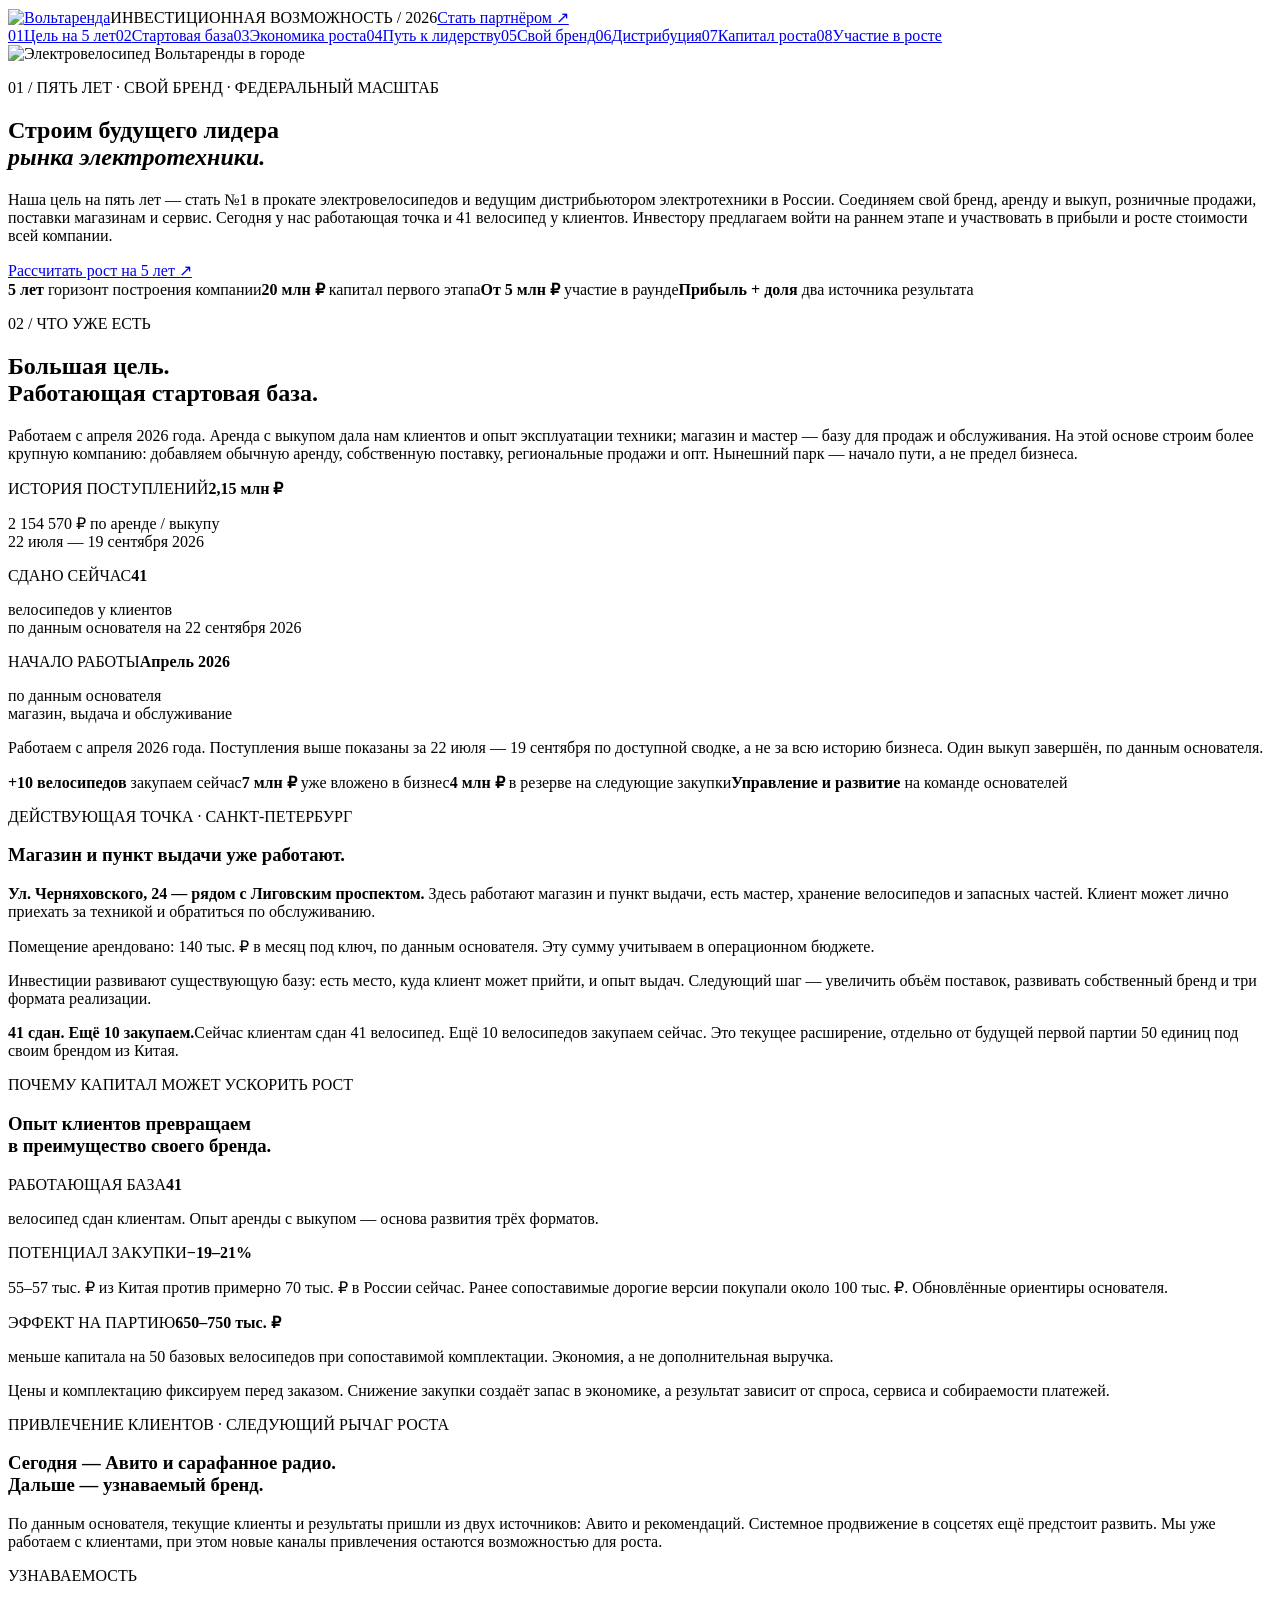
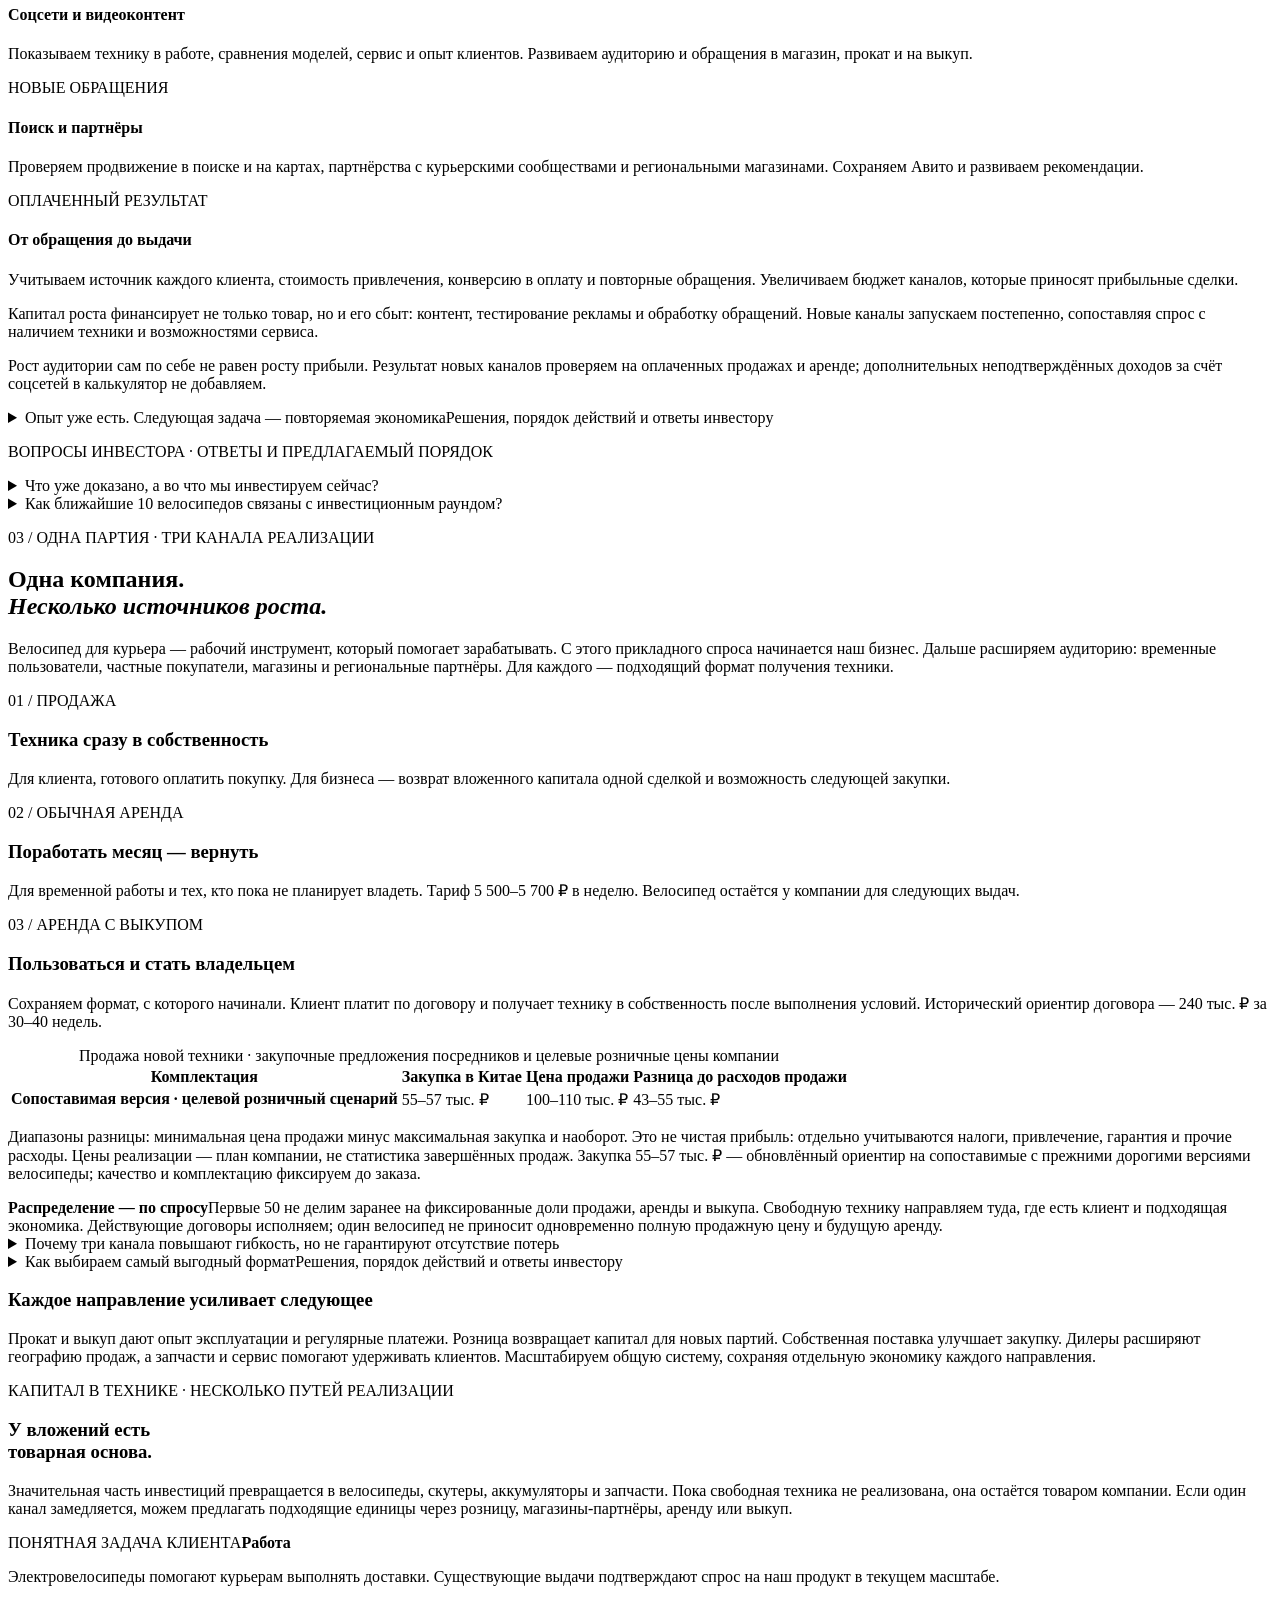
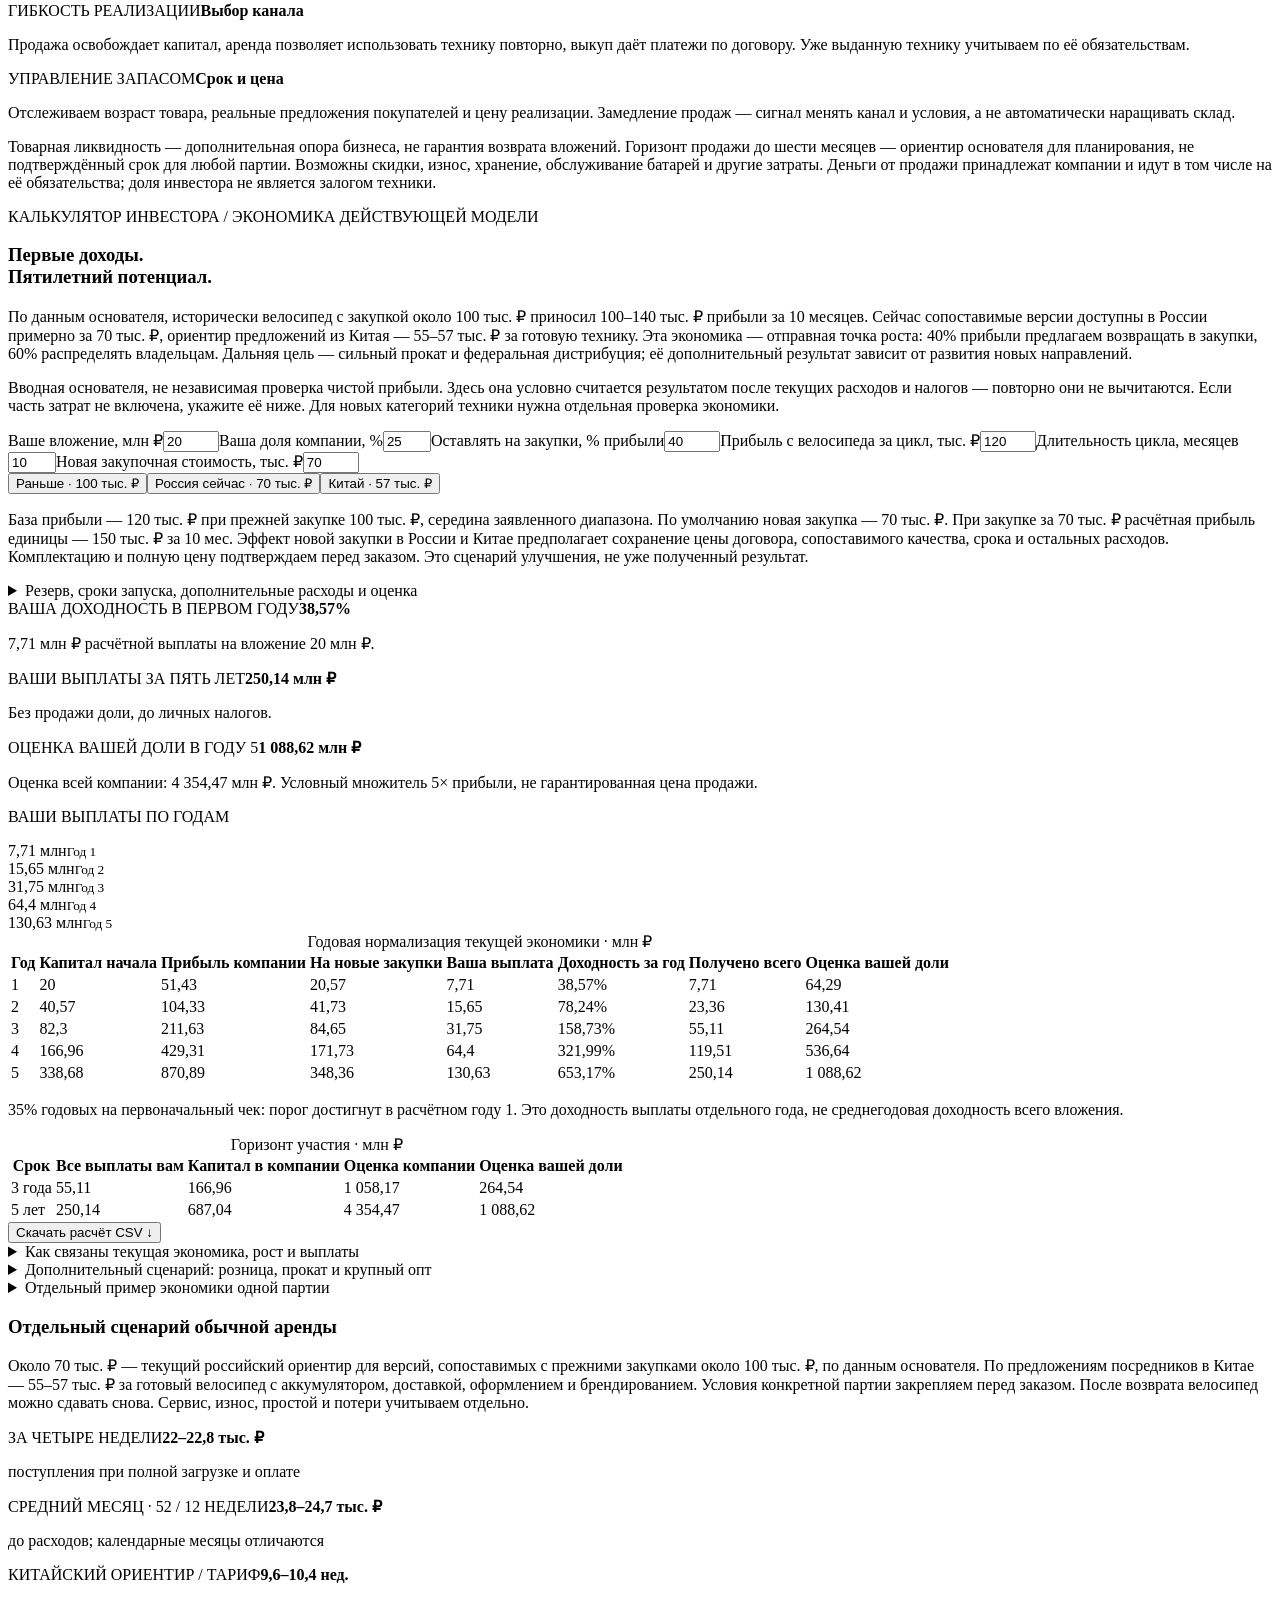
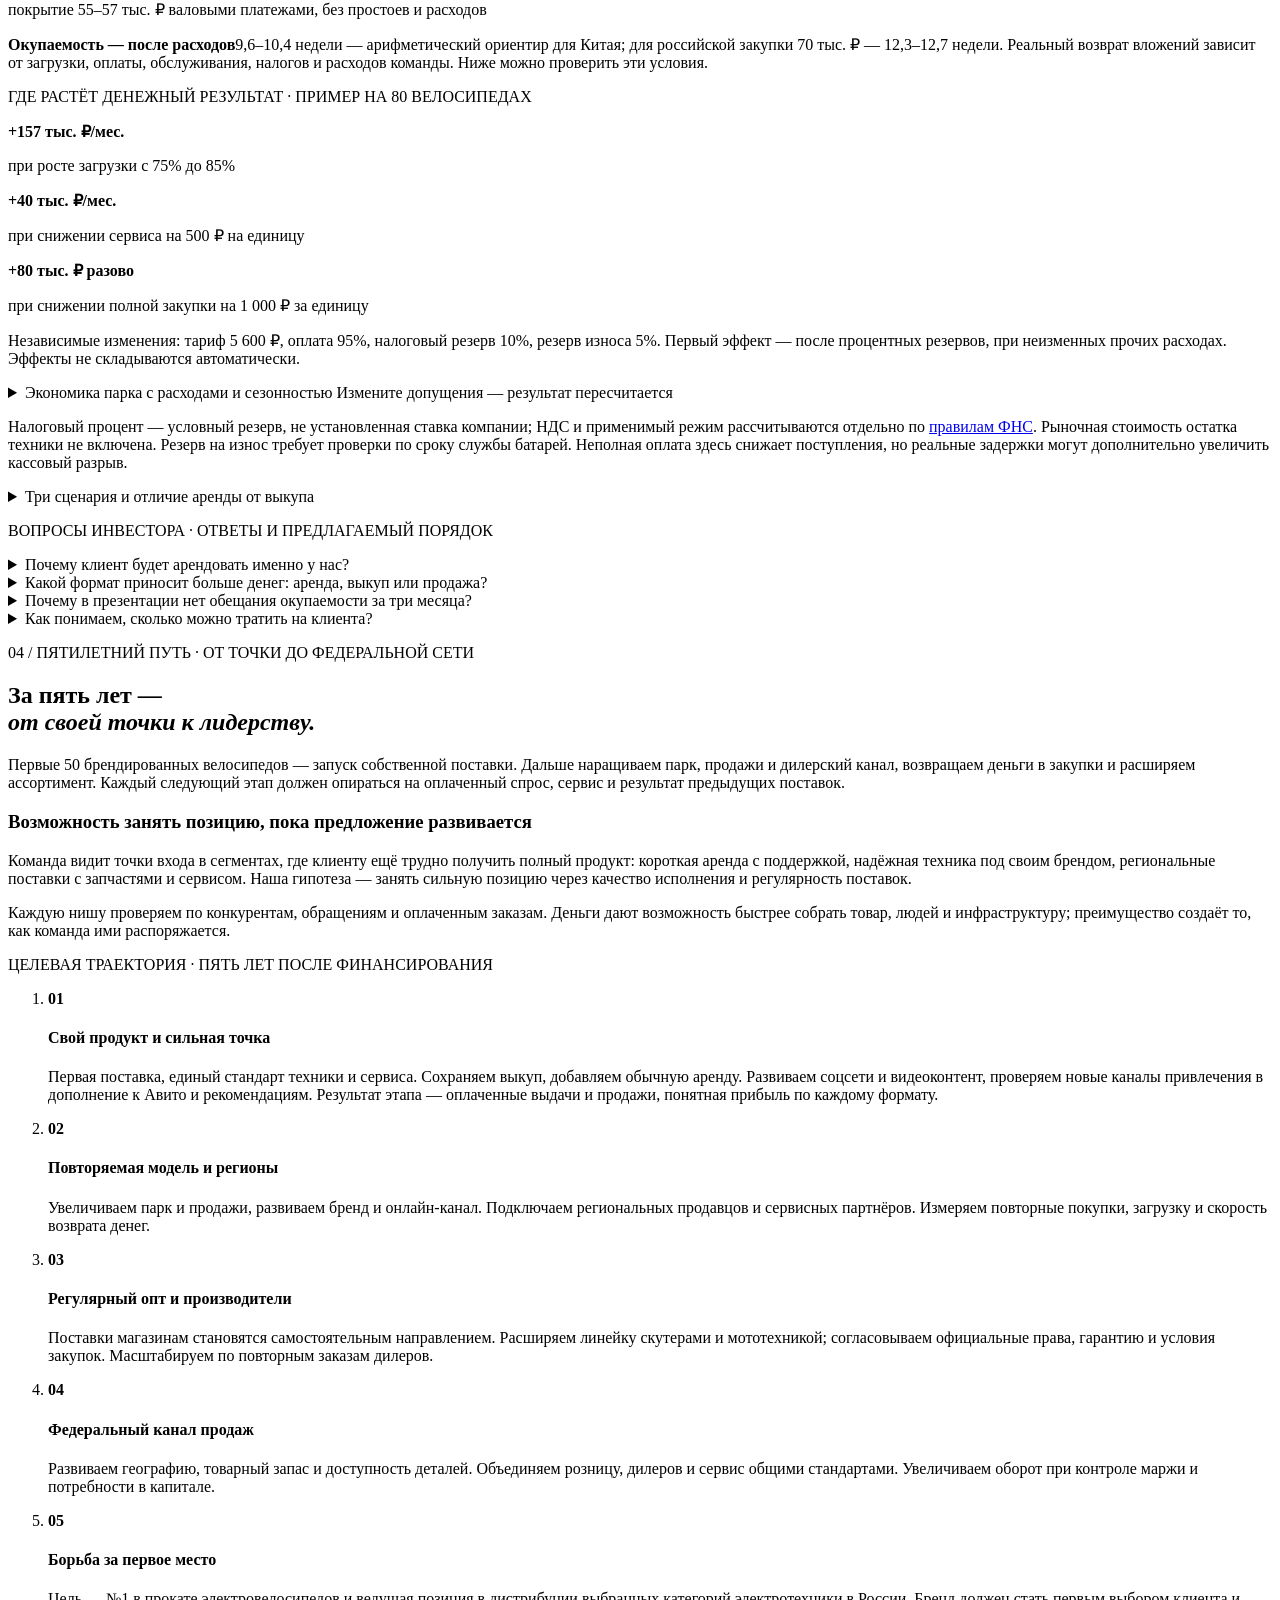
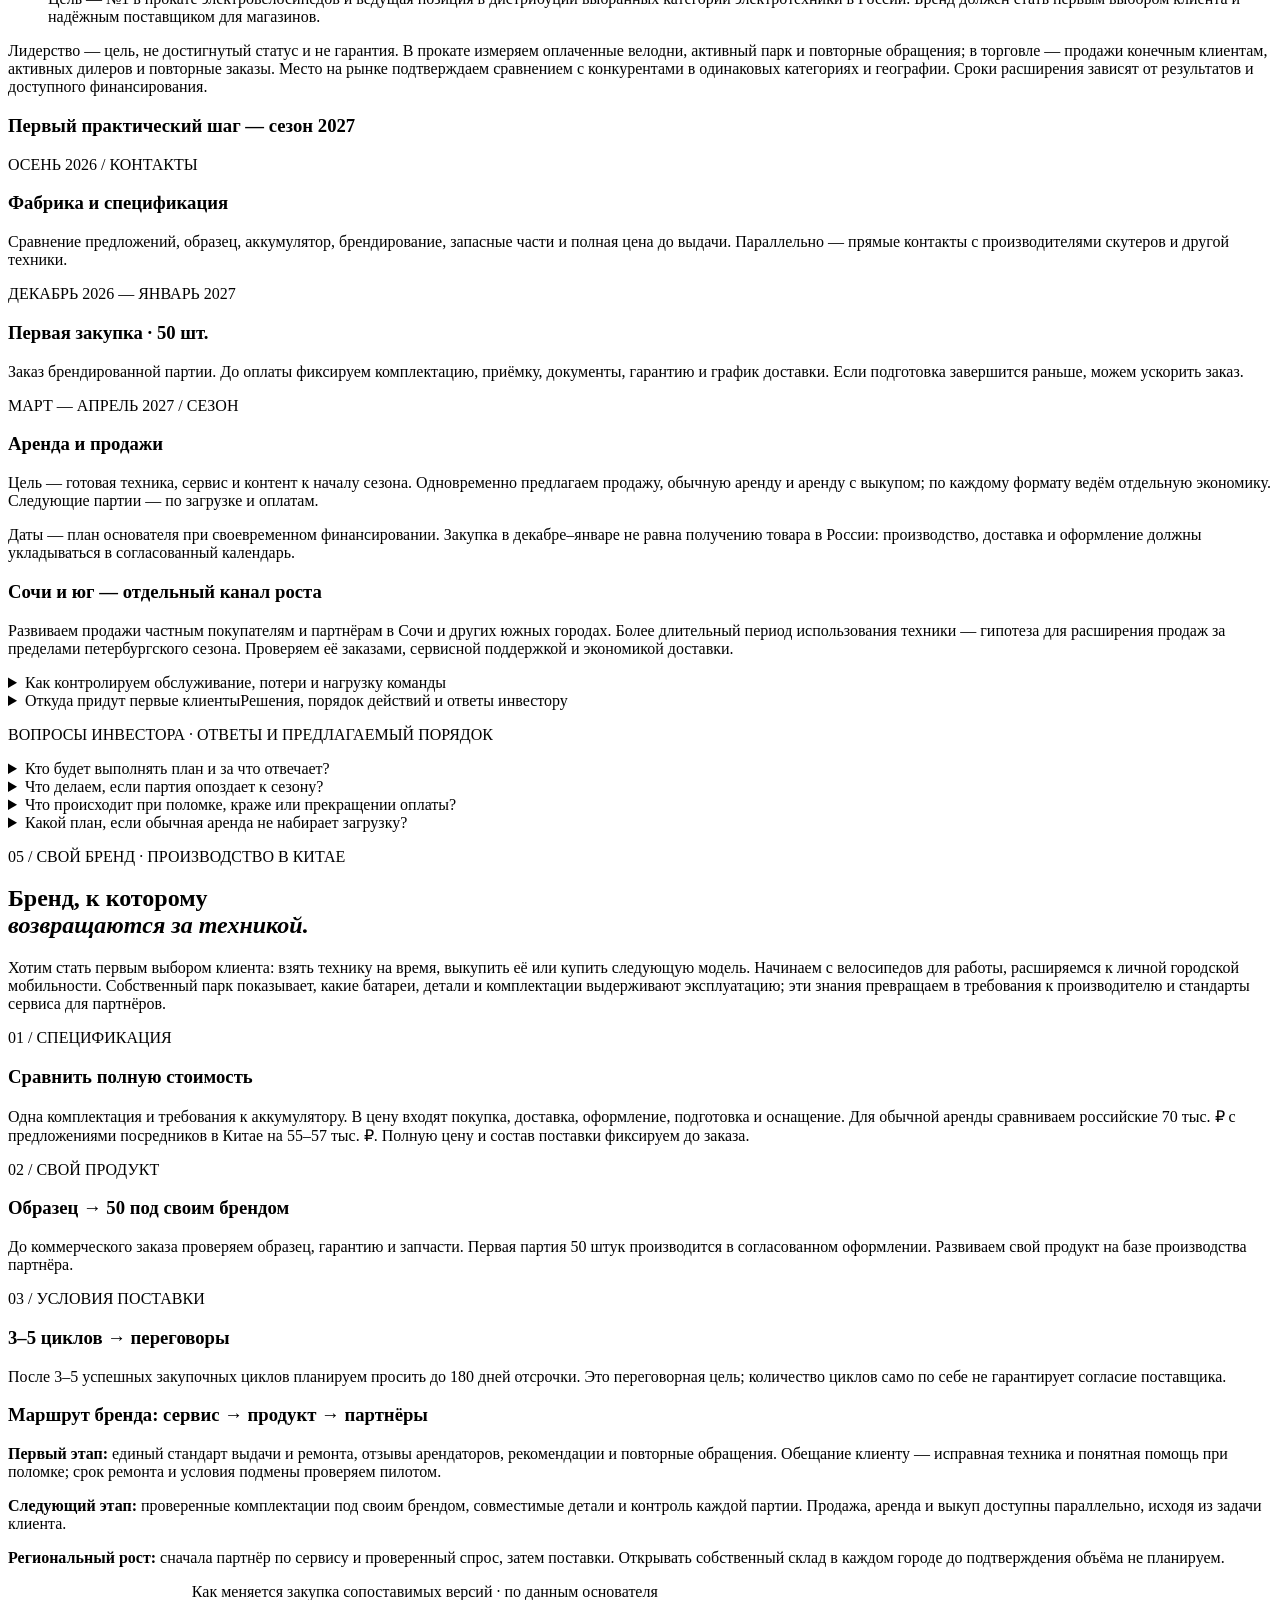
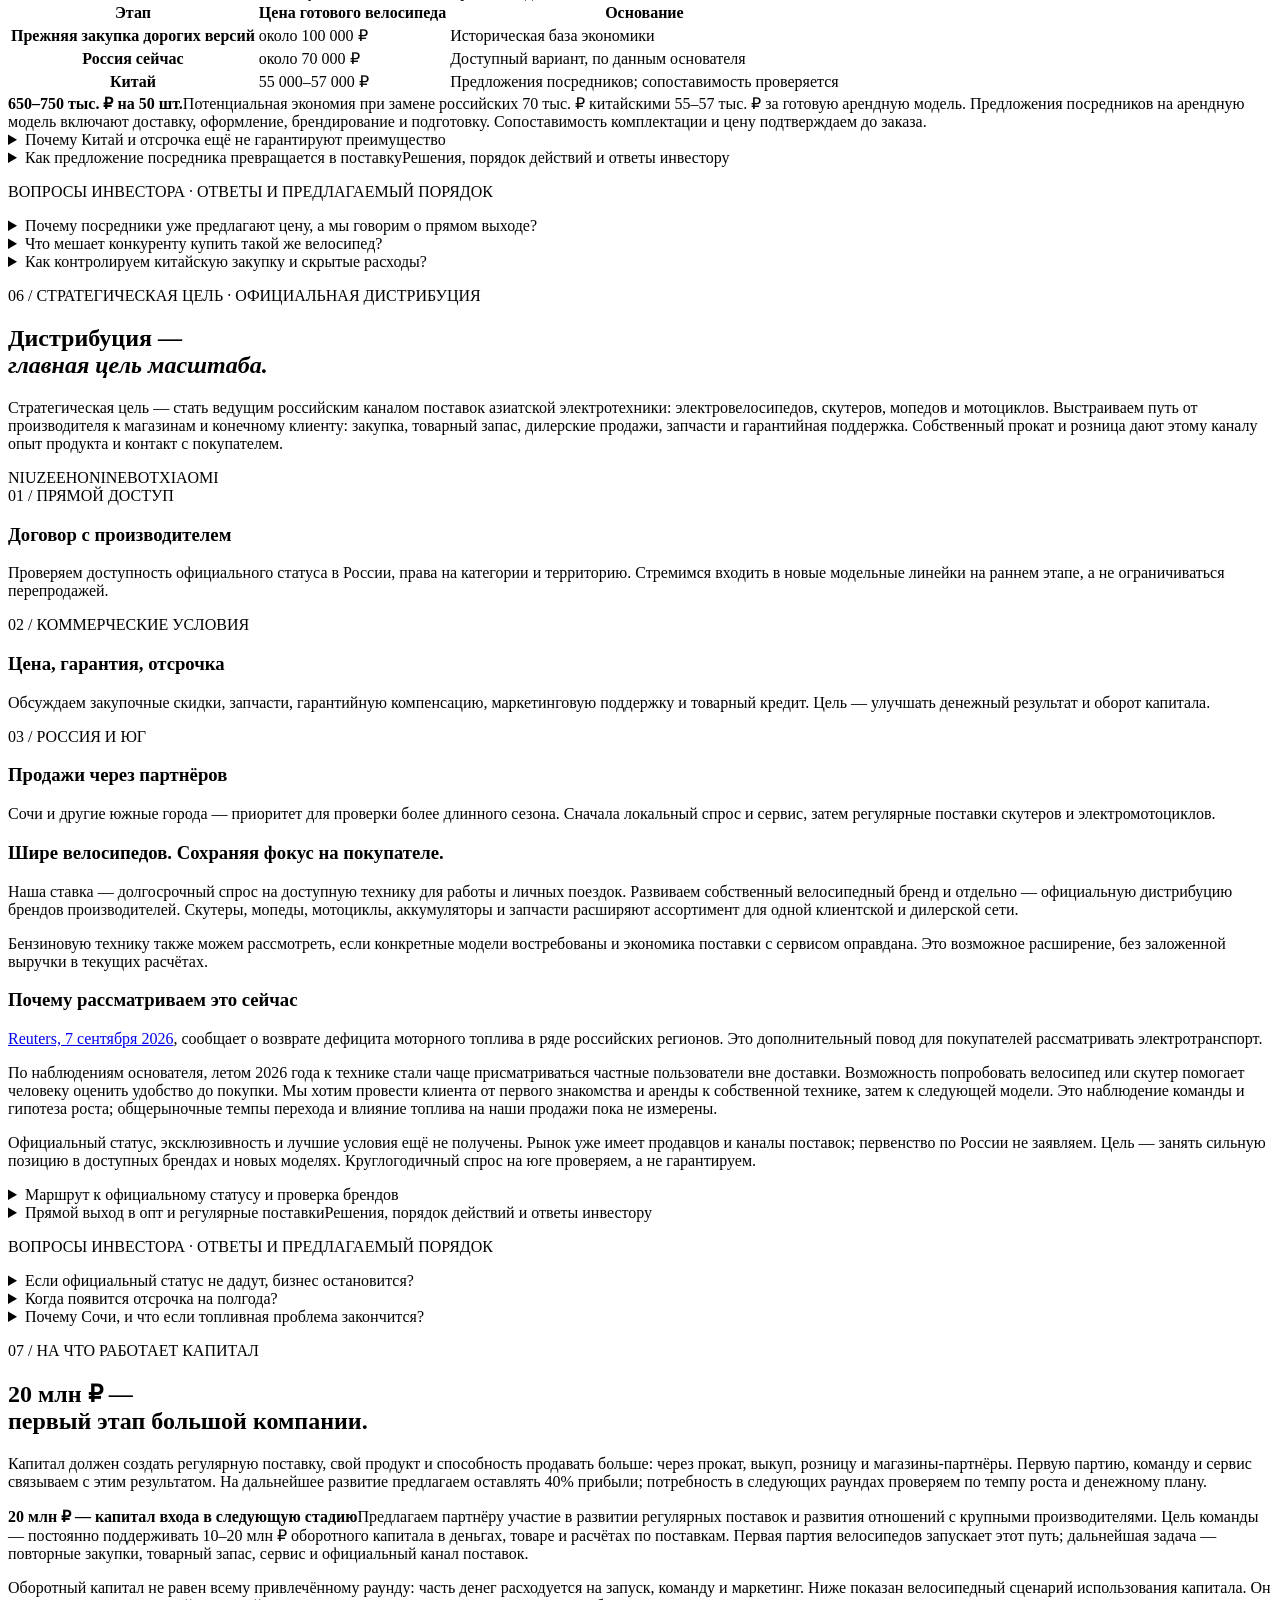
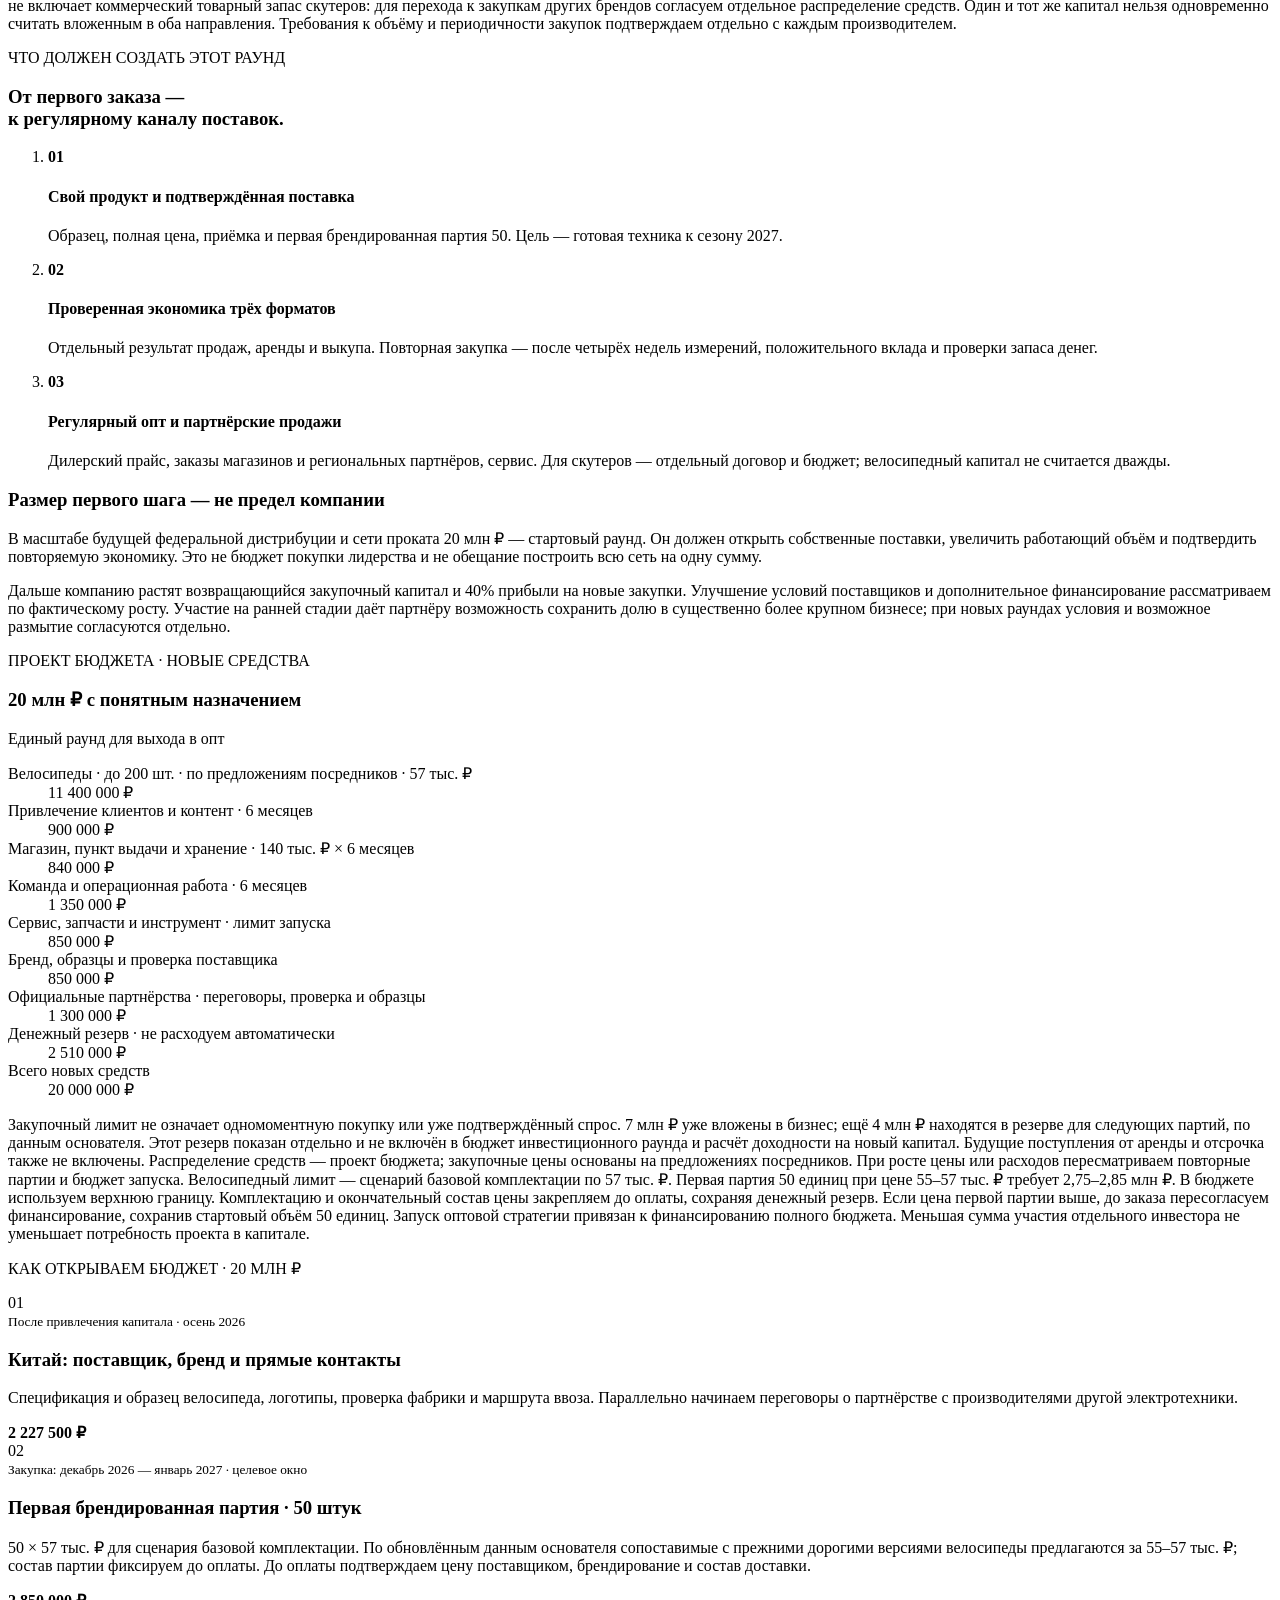
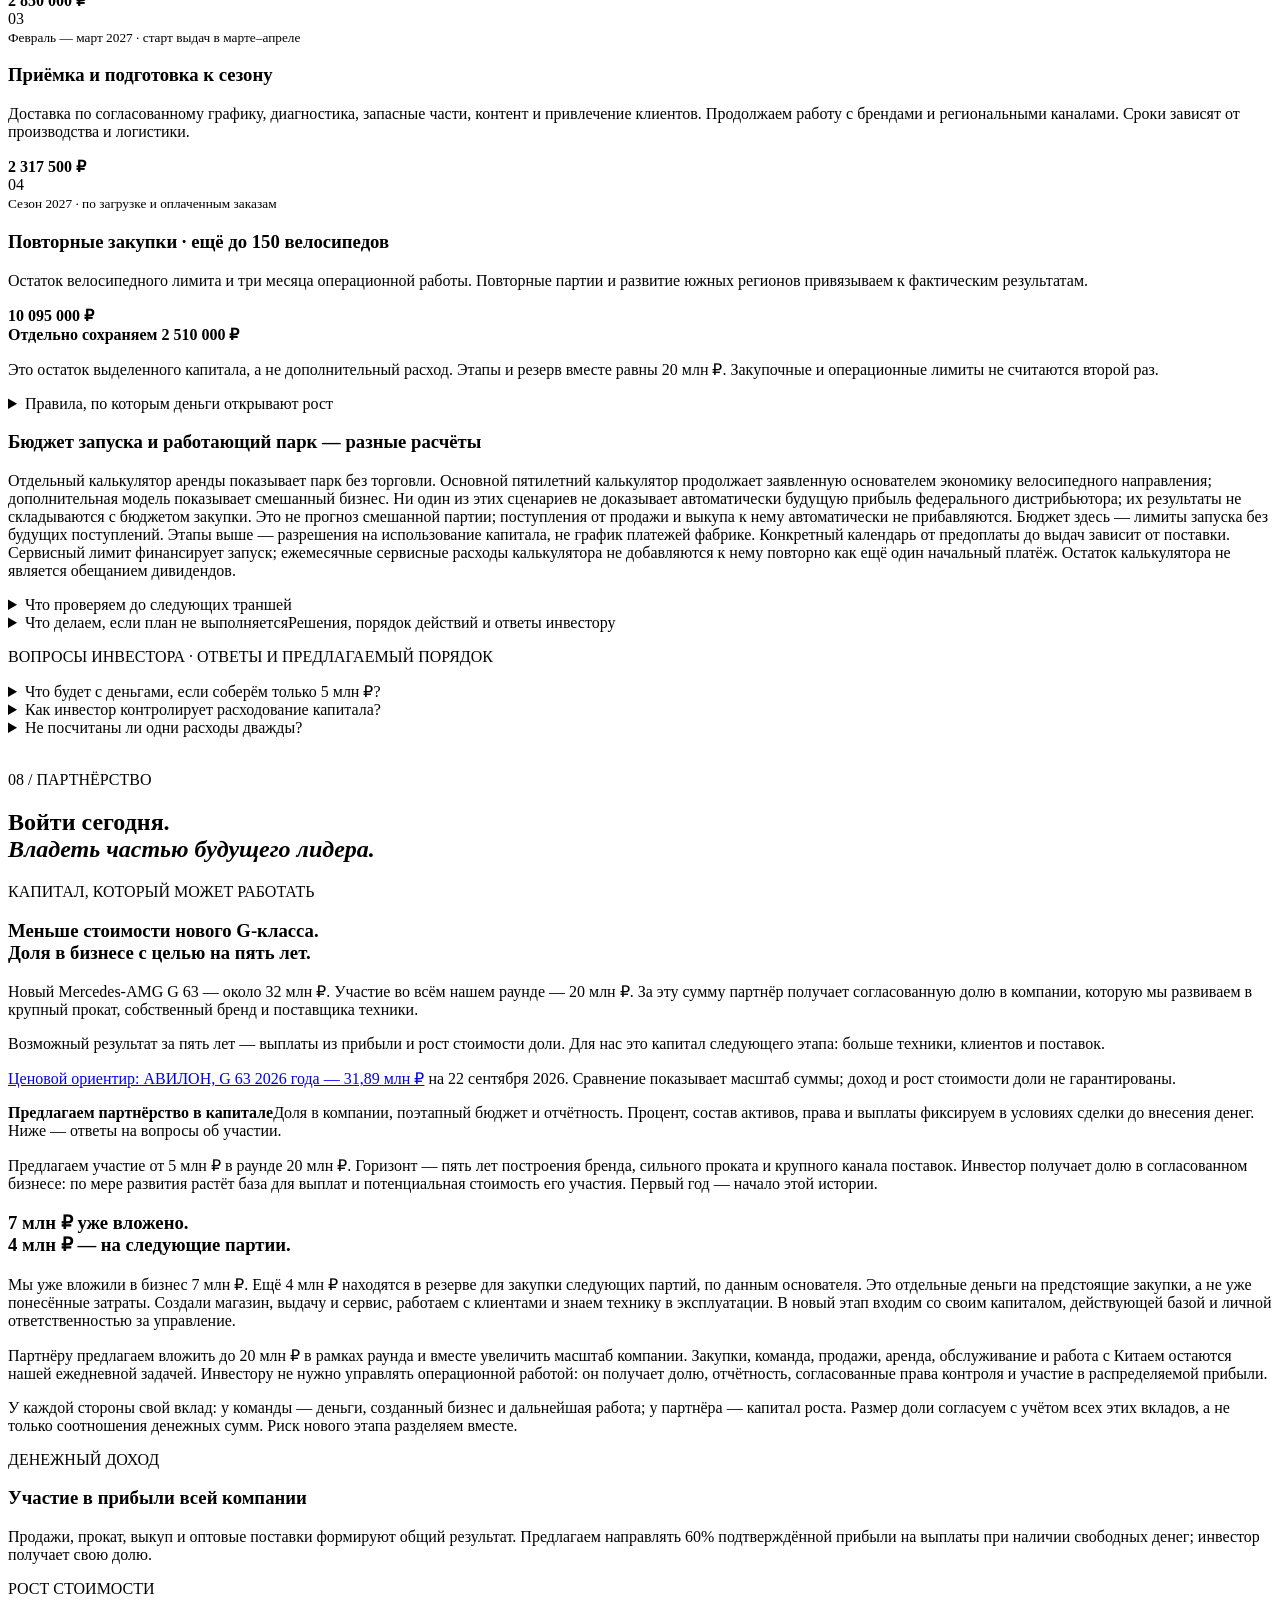
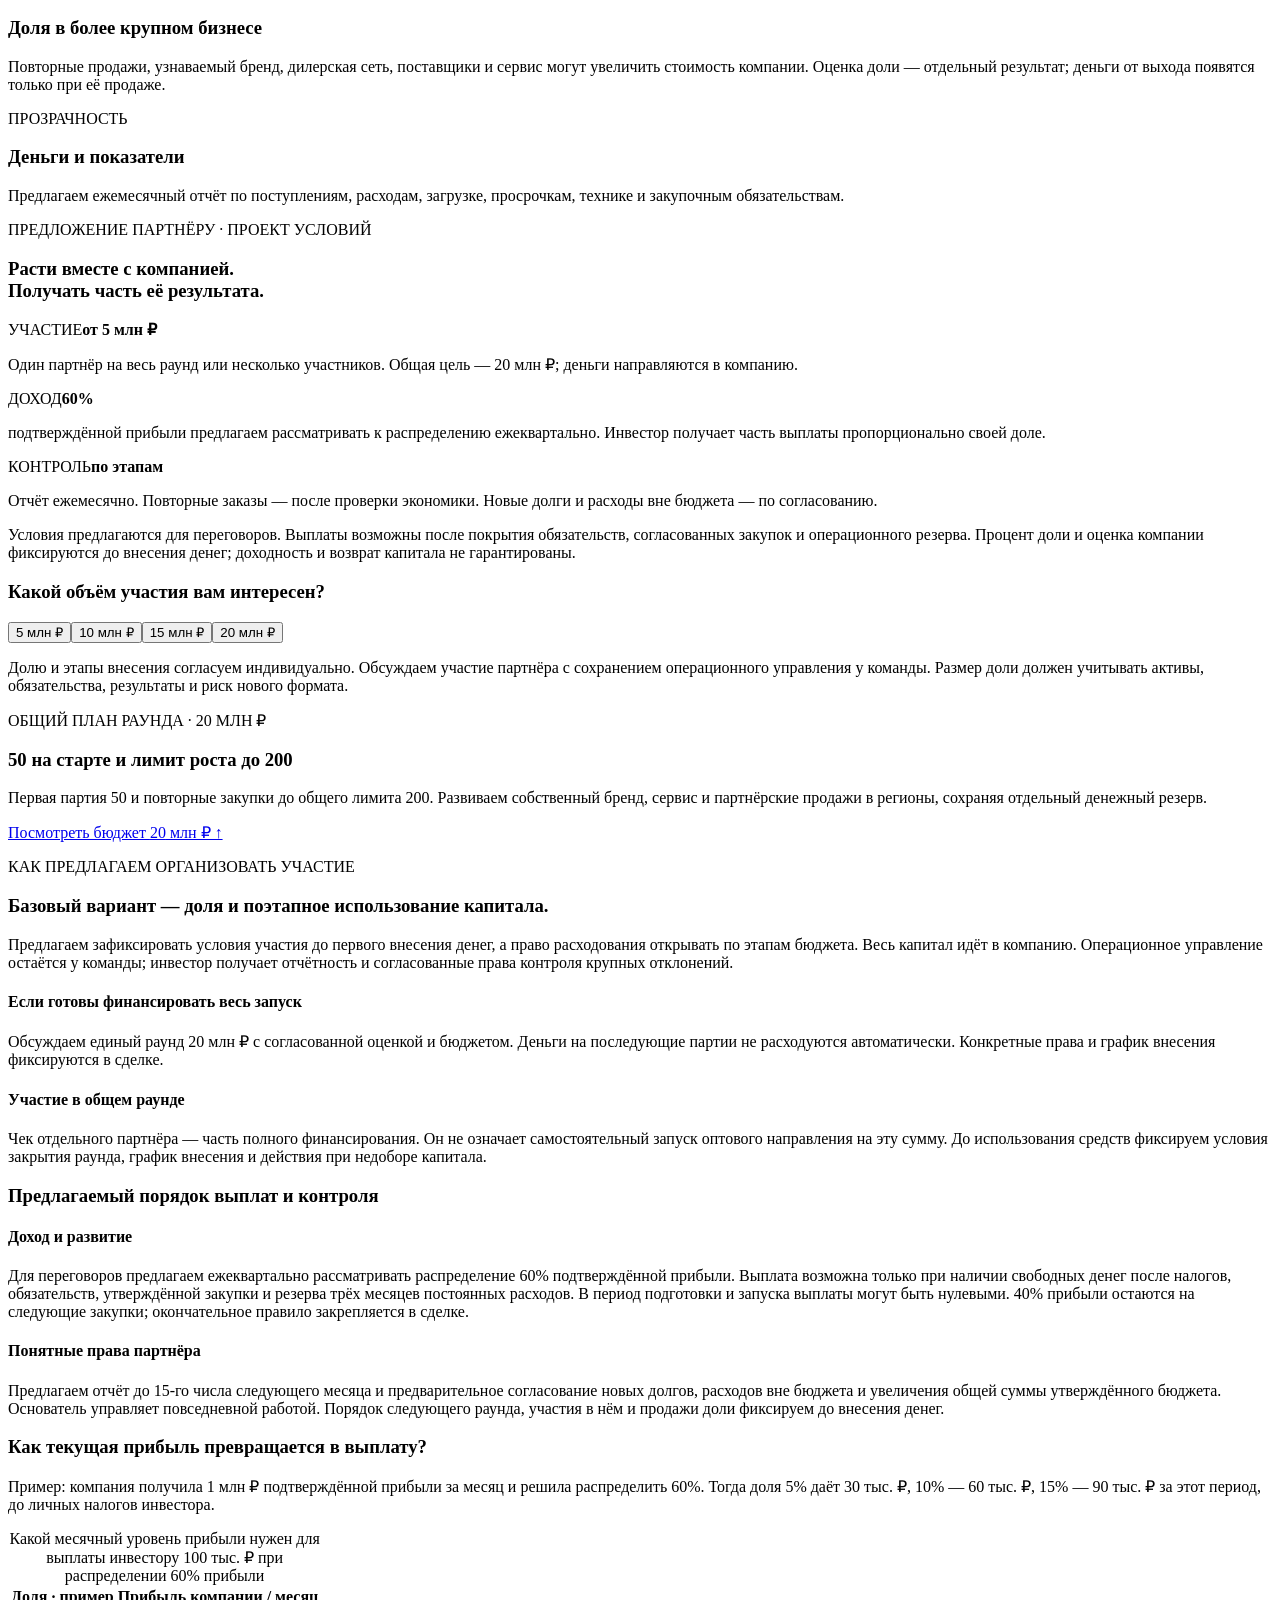
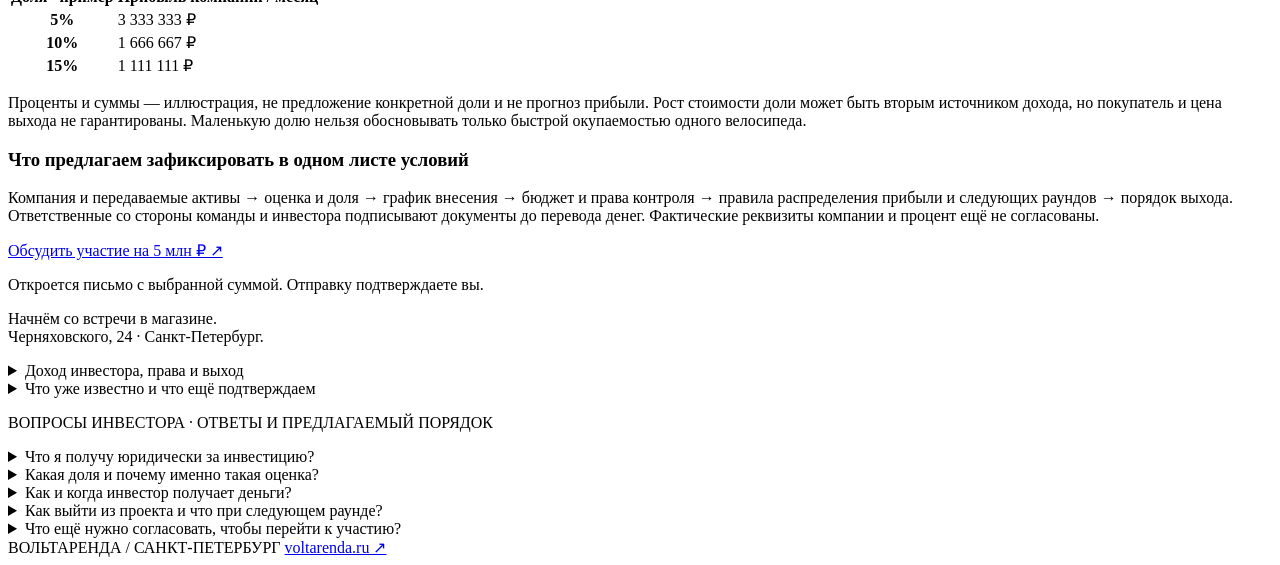
==== commit 29d9ae8d: "Separate seven million invested from four million procurement reserve" ====
--- a/index.html
+++ b/index.html
@@ -1 +1 @@
-<!DOCTYPE html><!--xvKT1ioFpXk0JfFDd23qC--><html lang="ru" class="__variable_be31f2 __variable_d59616"><head><meta charSet="utf-8"/><meta name="viewport" content="width=device-width, initial-scale=1"/><link rel="preload" href="/voltarenda-invest/_next/static/media/558ca1a6aa3cb55e-s.p.woff2" as="font" crossorigin="" type="font/woff2"/><link rel="preload" href="/voltarenda-invest/_next/static/media/6961d055d00ff7ec-s.p.woff2" as="font" crossorigin="" type="font/woff2"/><link rel="preload" href="/voltarenda-invest/_next/static/media/ac0e76ddaeeb7981-s.p.woff2" as="font" crossorigin="" type="font/woff2"/><link rel="preload" href="/voltarenda-invest/_next/static/media/cd87a8f174d93ac6-s.p.woff2" as="font" crossorigin="" type="font/woff2"/><link rel="preload" as="image" href="/voltarenda-invest/logo.svg"/><link rel="preload" as="image" href="/voltarenda-invest/rider.webp"/><link rel="preload" as="image" href="/voltarenda-invest/symbol.svg"/><link rel="stylesheet" href="/voltarenda-invest/_next/static/css/de1d18d6b62e35c3.css" data-precedence="next"/><link rel="stylesheet" href="/voltarenda-invest/_next/static/css/a949c52480394f28.css" data-precedence="next"/><link rel="stylesheet" href="/voltarenda-invest/_next/static/css/c054df76baade47a.css" data-precedence="next"/><link rel="preload" as="script" fetchPriority="low" href="/voltarenda-invest/_next/static/chunks/webpack-646b0892a7958d97.js"/><script src="/voltarenda-invest/_next/static/chunks/e27d235e-bf81b9e447312490.js" async=""></script><script src="/voltarenda-invest/_next/static/chunks/389-81011012c33a6597.js" async=""></script><script src="/voltarenda-invest/_next/static/chunks/main-app-dac66323860056c4.js" async=""></script><script src="/voltarenda-invest/_next/static/chunks/43-dbbc6b6fb74a609b.js" async=""></script><script src="/voltarenda-invest/_next/static/chunks/app/page-ffec3d914c85b629.js" async=""></script><meta name="next-size-adjust" content=""/><title>Вольтаренда — инвесторам</title><meta name="description" content="Инвестиционная презентация Вольтаренды"/><meta name="robots" content="noindex, nofollow"/><script src="/voltarenda-invest/_next/static/chunks/polyfills-42372ed130431b0a.js" noModule=""></script></head><body><div hidden=""><!--$--><!--/$--></div><main id="main" class="opportunity_page__wbA44"><header class="opportunity_header__GZwNP"><a href="#opportunity-0" aria-label="Вольтаренда — начало"><img src="/voltarenda-invest/logo.svg" alt="Вольтаренда" width="220" height="21"/></a><span>ИНВЕСТИЦИОННАЯ ВОЗМОЖНОСТЬ / 2026</span><a class="opportunity_headerLink__iPRfI" href="#opportunity-7">Стать партнёром ↗</a></header><nav class="opportunity_nav__JzRB5" aria-label="Разделы презентации"><a href="#opportunity-0"><span>0<!-- -->1</span>Цель на 5 лет</a><a href="#opportunity-1"><span>0<!-- -->2</span>Стартовая база</a><a href="#opportunity-2"><span>0<!-- -->3</span>Экономика роста</a><a href="#opportunity-3"><span>0<!-- -->4</span>Путь к лидерству</a><a href="#opportunity-4"><span>0<!-- -->5</span>Свой бренд</a><a href="#opportunity-5"><span>0<!-- -->6</span>Дистрибуция</a><a href="#opportunity-6"><span>0<!-- -->7</span>Капитал роста</a><a href="#opportunity-7"><span>0<!-- -->8</span>Участие в росте</a></nav><section id="opportunity-0" class="opportunity_section___d0mO opportunity_hero__w2T5U"><img class="opportunity_heroPhoto__n86dM" src="/voltarenda-invest/rider.webp" alt="Электровелосипед Вольтаренды в городе"/><div class="opportunity_heroContent__Ojw3p"><p class="opportunity_eyebrow___9ExS">01 / ПЯТЬ ЛЕТ · СВОЙ БРЕНД · ФЕДЕРАЛЬНЫЙ МАСШТАБ</p><h1>Строим будущего лидера<br/><em>рынка электротехники.</em></h1><p class="opportunity_lead__S4Bxz">Наша цель на пять лет — стать №1 в прокате электровелосипедов и ведущим дистрибьютором электротехники в России. Соединяем свой бренд, аренду и выкуп, розничные продажи, поставки магазинам и сервис. Сегодня у нас работающая точка и 41 велосипед у клиентов. Инвестору предлагаем войти на раннем этапе и участвовать в прибыли и росте стоимости всей компании.</p><a class="opportunity_button__c2fGa" href="#growth-calculator">Рассчитать рост на 5 лет ↗</a><div class="opportunity_heroFacts__YKAoB"><span><b>5 лет</b> горизонт построения компании</span><span><b>20 млн ₽</b> капитал первого этапа</span><span><b>От 5 млн ₽</b> участие в раунде</span><span><b>Прибыль + доля</b> два источника результата</span></div></div></section><section id="opportunity-1" class="opportunity_section___d0mO opportunity_light__U3l3W"><p class="opportunity_eyebrow___9ExS">02 / ЧТО УЖЕ ЕСТЬ</p><h2>Большая цель.<br/>Работающая стартовая база.</h2><p class="opportunity_lead__S4Bxz">Работаем с апреля 2026 года. Аренда с выкупом дала нам клиентов и опыт эксплуатации техники; магазин и мастер — базу для продаж и обслуживания. На этой основе строим более крупную компанию: добавляем обычную аренду, собственную поставку, региональные продажи и опт. Нынешний парк — начало пути, а не предел бизнеса.</p><div class="opportunity_proofGrid__4eubL"><article><span>ИСТОРИЯ ПОСТУПЛЕНИЙ</span><strong>2,15 млн ₽</strong><p>2 154 570 ₽ по аренде / выкупу<br/>22 июля — 19 сентября 2026</p></article><article><span>СДАНО СЕЙЧАС</span><strong>41</strong><p>велосипедов у клиентов<br/>по данным основателя на 22 сентября 2026</p></article><article><span>НАЧАЛО РАБОТЫ</span><strong>Апрель 2026</strong><p>по данным основателя<br/>магазин, выдача и обслуживание</p></article></div><p class="opportunity_fine__vo19G">Работаем с апреля 2026 года. Поступления выше показаны за 22 июля — 19 сентября по доступной сводке, а не за всю историю бизнеса. Один выкуп завершён, по данным основателя.</p><div class="opportunity_founderLine__WrxUt"><span><b>+10 велосипедов</b> закупаем сейчас</span><span><b>10 млн ₽</b> собственных средств уже вложено</span><span><b>Управление и развитие</b> на команде основателей</span></div><div class="opportunity_decisionBrief__z5Sjx"><p class="opportunity_eyebrow___9ExS">ДЕЙСТВУЮЩАЯ ТОЧКА · САНКТ-ПЕТЕРБУРГ</p><h3>Магазин и пункт выдачи уже работают.</h3><p><strong>Ул. Черняховского, 24 — рядом с Лиговским проспектом.</strong> Здесь работают магазин и пункт выдачи, есть мастер, хранение велосипедов и запасных частей. Клиент может лично приехать за техникой и обратиться по обслуживанию.</p><p>Помещение арендовано: 140 тыс. ₽ в месяц под ключ, по данным основателя. Эту сумму учитываем в операционном бюджете.</p><p>Инвестиции развивают существующую базу: есть место, куда клиент может прийти, и опыт выдач. Следующий шаг — увеличить объём поставок, развивать собственный бренд и три формата реализации.</p></div><div class="opportunity_evidence__0pykr"><b>41 сдан. Ещё 10 закупаем.</b><span>Сейчас клиентам сдан 41 велосипед. Ещё 10 велосипедов закупаем сейчас. Это текущее расширение, отдельно от будущей первой партии 50 единиц под своим брендом из Китая.</span></div><div class="opportunity_investmentCase___FJHB"><p class="opportunity_eyebrow___9ExS">ПОЧЕМУ КАПИТАЛ МОЖЕТ УСКОРИТЬ РОСТ</p><h3>Опыт клиентов превращаем<br/>в преимущество своего бренда.</h3><div class="opportunity_caseGrid__lVYWV"><article><span>РАБОТАЮЩАЯ БАЗА</span><strong>41</strong><p>велосипед сдан клиентам. Опыт аренды с выкупом — основа развития трёх форматов.</p></article><article><span>ПОТЕНЦИАЛ ЗАКУПКИ</span><strong>−19–21%</strong><p>55–57 тыс. ₽ из Китая против примерно 70 тыс. ₽ в России сейчас. Ранее сопоставимые дорогие версии покупали около 100 тыс. ₽. Обновлённые ориентиры основателя.</p></article><article><span>ЭФФЕКТ НА ПАРТИЮ</span><strong>650–750 тыс. ₽</strong><p>меньше капитала на 50 базовых велосипедов при сопоставимой комплектации. Экономия, а не дополнительная выручка.</p></article></div><p class="opportunity_fine__vo19G">Цены и комплектацию фиксируем перед заказом. Снижение закупки создаёт запас в экономике, а результат зависит от спроса, сервиса и собираемости платежей.</p></div><div class="opportunity_decisionBrief__z5Sjx"><p class="opportunity_eyebrow___9ExS">ПРИВЛЕЧЕНИЕ КЛИЕНТОВ · СЛЕДУЮЩИЙ РЫЧАГ РОСТА</p><h3>Сегодня — Авито и сарафанное радио.<br/>Дальше — узнаваемый бренд.</h3><p>По данным основателя, текущие клиенты и результаты пришли из двух источников: Авито и рекомендаций. Системное продвижение в соцсетях ещё предстоит развить. Мы уже работаем с клиентами, при этом новые каналы привлечения остаются возможностью для роста.</p><div class="opportunity_caseGrid__lVYWV"><article><span>УЗНАВАЕМОСТЬ</span><h4>Соцсети и видеоконтент</h4><p>Показываем технику в работе, сравнения моделей, сервис и опыт клиентов. Развиваем аудиторию и обращения в магазин, прокат и на выкуп.</p></article><article><span>НОВЫЕ ОБРАЩЕНИЯ</span><h4>Поиск и партнёры</h4><p>Проверяем продвижение в поиске и на картах, партнёрства с курьерскими сообществами и региональными магазинами. Сохраняем Авито и развиваем рекомендации.</p></article><article><span>ОПЛАЧЕННЫЙ РЕЗУЛЬТАТ</span><h4>От обращения до выдачи</h4><p>Учитываем источник каждого клиента, стоимость привлечения, конверсию в оплату и повторные обращения. Увеличиваем бюджет каналов, которые приносят прибыльные сделки.</p></article></div><p>Капитал роста финансирует не только товар, но и его сбыт: контент, тестирование рекламы и обработку обращений. Новые каналы запускаем постепенно, сопоставляя спрос с наличием техники и возможностями сервиса.</p><p class="opportunity_fine__vo19G">Рост аудитории сам по себе не равен росту прибыли. Результат новых каналов проверяем на оплаченных продажах и аренде; дополнительных неподтверждённых доходов за счёт соцсетей в калькулятор не добавляем.</p></div><details class="opportunity_modelDisclosure__yTUZZ"><summary>Опыт уже есть. Следующая задача — повторяемая экономика<span>Решения, порядок действий и ответы инвестору</span></summary><div><article><h4>Что подтверждено сегодня?</h4><p>Работаем с апреля 2026 года, по данным основателя. Доступная финансовая сводка отражает часть истории: в таблице — 2 154 570 ₽ поступлений по аренде / выкупу за 22 июля — 19 сентября 2026. По актуальным данным основателя на 22 сентября, сдан 41 велосипед, один выкуп завершён. Ещё 10 велосипедов закупаем сейчас; они пока не включены в число сданных. Это опыт выдач и регулярных платежей. Инвестируем в масштабирование этой операционной базы и запуск дополнительного формата обычной аренды.</p></article><article><h4>Как докажем результат полного цикла?</h4><p>Предлагаем паспорт экономики каждой единицы: закупка, дата выдачи, начислено и получено, обслуживание, простой, привлечение и итоговая передача или возврат. Ежемесячно сравниваем группы договоров одного месяца запуска отдельно по трём форматам. Завершённые договоры показывают итог, действующие — поступления на текущую дату.</p></article><article><h4>Зачем привлекать деньги сейчас?</h4><p>Чтобы к сезону 2027 получить 50 велосипедов под своим брендом для продажи, аренды и выкупа. Китайская партия связывает деньги раньше начала аренды; капитал также оплачивает подготовку продукта, команды и привлечения.</p></article><article><h4>Что получают основатели из нового раунда?</h4><p>Предлагаем направлять весь новый капитал в компанию по бюджету. Выкуп личных долей основателей и возврат их прежних вложений за счёт раунда не закладываем. Это условие для включения в соглашение, а не уже подписанное обязательство.</p></article></div></details><div class="opportunity_investorAnswers__g13AJ"><p class="opportunity_eyebrow___9ExS">ВОПРОСЫ ИНВЕСТОРА · ОТВЕТЫ И ПРЕДЛАГАЕМЫЙ ПОРЯДОК</p><details class="opportunity_sources__FPqMe"><summary>Что уже доказано, а во что мы инвестируем сейчас?</summary><div><p>Есть парк, история поступлений и опыт аренды с выкупом. Новая инвестиция финансирует брендированную партию для продажи, обычной аренды и аренды с выкупом. Выкуп сохраняется, обычная аренда расширяет аудиторию временных пользователей. Результат каждого формата считаем отдельно. Это ранний этап развития бизнеса с существующими операциями.</p></div></details><details class="opportunity_sources__FPqMe"><summary>Как ближайшие 10 велосипедов связаны с инвестиционным раундом?</summary><div><p>Сейчас сдан 41 велосипед. Ещё 10 закупаем для текущего расширения; они пока не включены в число сданных. Инвестиционный раунд финансирует более широкий переход к оптовым поставкам, своему бренду и регулярному обороту. Закупаемые сейчас 10 и первая брендированная партия 50 — разные закупки; источник оплаты ближайших 10 и их включение в бюджет закрепляем отдельно, без двойного счёта.</p></div></details></div></section><section id="opportunity-2" class="opportunity_section___d0mO opportunity_light__U3l3W"><p class="opportunity_eyebrow___9ExS">03 / ОДНА ПАРТИЯ · ТРИ КАНАЛА РЕАЛИЗАЦИИ</p><h2>Одна компания.<br/><em>Несколько источников роста.</em></h2><p class="opportunity_lead__S4Bxz">Велосипед для курьера — рабочий инструмент, который помогает зарабатывать. С этого прикладного спроса начинается наш бизнес. Дальше расширяем аудиторию: временные пользователи, частные покупатели, магазины и региональные партнёры. Для каждого — подходящий формат получения техники.</p><div class="opportunity_columns__qcpg0"><article><span>01 / ПРОДАЖА</span><h3>Техника сразу в собственность</h3><p>Для клиента, готового оплатить покупку. Для бизнеса — возврат вложенного капитала одной сделкой и возможность следующей закупки.</p></article><article><span>02 / ОБЫЧНАЯ АРЕНДА</span><h3>Поработать месяц — вернуть</h3><p>Для временной работы и тех, кто пока не планирует владеть. Тариф 5 500–5 700 ₽ в неделю. Велосипед остаётся у компании для следующих выдач.</p></article><article><span>03 / АРЕНДА С ВЫКУПОМ</span><h3>Пользоваться и стать владельцем</h3><p>Сохраняем формат, с которого начинали. Клиент платит по договору и получает технику в собственность после выполнения условий. Исторический ориентир договора — 240 тыс. ₽ за 30–40 недель.</p></article></div><div class="opportunity_tableScroll___z4Jg"><table class="opportunity_scenarioTable__Lh2kj"><caption>Продажа новой техники · закупочные предложения посредников и целевые розничные цены компании</caption><thead><tr><th>Комплектация</th><th>Закупка в Китае</th><th>Цена продажи</th><th>Разница до расходов продажи</th></tr></thead><tbody><tr><th scope="row">Сопоставимая версия · целевой розничный сценарий</th><td>55–57 тыс. ₽</td><td>100–110 тыс. ₽</td><td>43–55 тыс. ₽</td></tr></tbody></table></div><p class="opportunity_fine__vo19G">Диапазоны разницы: минимальная цена продажи минус максимальная закупка и наоборот. Это не чистая прибыль: отдельно учитываются налоги, привлечение, гарантия и прочие расходы. Цены реализации — план компании, не статистика завершённых продаж. Закупка 55–57 тыс. ₽ — обновлённый ориентир на сопоставимые с прежними дорогими версиями велосипеды; качество и комплектацию фиксируем до заказа.</p><div class="opportunity_evidence__0pykr"><b>Распределение — по спросу</b><span>Первые 50 не делим заранее на фиксированные доли продажи, аренды и выкупа. Свободную технику направляем туда, где есть клиент и подходящая экономика. Действующие договоры исполняем; один велосипед не приносит одновременно полную продажную цену и будущую аренду.</span></div><details class="opportunity_sources__FPqMe"><summary>Почему три канала повышают гибкость, но не гарантируют отсутствие потерь</summary><div><p>Компания рассчитывает на ликвидность велосипедов и спрос со стороны доставки. Скорость продажи и остаточную цену проверяем фактическими сделками. Все три формата зависят от общего спроса, качества и цены техники. Если спрос слабый, смена формата не гарантирует быстрой реализации.</p><p>Распределяем свободные единицы по оплаченным заказам, сроку поступления денег и вкладу после расходов. Для уже использованного велосипеда цену продажи оцениваем по состоянию и пробегу, а не автоматически по цене новой техники.</p></div></details><details class="opportunity_modelDisclosure__yTUZZ"><summary>Как выбираем самый выгодный формат<span>Решения, порядок действий и ответы инвестору</span></summary><div><article><h4>Продать сейчас или сдавать?</h4><p>Предлагаем еженедельно распределять только свободные велосипеды: сначала исполняем принятые заказы, затем сравниваем денежный вклад и срок возврата капитала. Продажа — если важен быстрый оборот и цена покрывает все расходы; аренда — при положительном вкладе и подтверждённом сроке использования; выкуп — при подходящем платёжном графике клиента. За действующими договорами техника сохраняется.</p></article><article><h4>Что делаем с простоем?</h4><p>Предлагаем контроль через 14 дней без оплаченной выдачи: проверяем состояние, цену и обращения. Через 30 дней сравниваем продажу, выкуп и дальнейшую аренду по ожидаемому денежному результату. Это правило управления, не обязательная распродажа со скидкой. Цена бывшей в использовании техники зависит от состояния.</p></article></div></details><div class="opportunity_thesis__QWJ9u"><h3>Каждое направление усиливает следующее</h3><p>Прокат и выкуп дают опыт эксплуатации и регулярные платежи. Розница возвращает капитал для новых партий. Собственная поставка улучшает закупку. Дилеры расширяют географию продаж, а запчасти и сервис помогают удерживать клиентов. Масштабируем общую систему, сохраняя отдельную экономику каждого направления.</p></div><div class="opportunity_investmentCase___FJHB"><p class="opportunity_eyebrow___9ExS">КАПИТАЛ В ТЕХНИКЕ · НЕСКОЛЬКО ПУТЕЙ РЕАЛИЗАЦИИ</p><h3>У вложений есть<br/>товарная основа.</h3><p>Значительная часть инвестиций превращается в велосипеды, скутеры, аккумуляторы и запчасти. Пока свободная техника не реализована, она остаётся товаром компании. Если один канал замедляется, можем предлагать подходящие единицы через розницу, магазины-партнёры, аренду или выкуп.</p><div class="opportunity_proofGrid__4eubL"><article><span>ПОНЯТНАЯ ЗАДАЧА КЛИЕНТА</span><strong>Работа</strong><p>Электровелосипеды помогают курьерам выполнять доставки. Существующие выдачи подтверждают спрос на наш продукт в текущем масштабе.</p></article><article><span>ГИБКОСТЬ РЕАЛИЗАЦИИ</span><strong>Выбор канала</strong><p>Продажа освобождает капитал, аренда позволяет использовать технику повторно, выкуп даёт платежи по договору. Уже выданную технику учитываем по её обязательствам.</p></article><article><span>УПРАВЛЕНИЕ ЗАПАСОМ</span><strong>Срок и цена</strong><p>Отслеживаем возраст товара, реальные предложения покупателей и цену реализации. Замедление продаж — сигнал менять канал и условия, а не автоматически наращивать склад.</p></article></div><p class="opportunity_fine__vo19G">Товарная ликвидность — дополнительная опора бизнеса, не гарантия возврата вложений. Горизонт продажи до шести месяцев — ориентир основателя для планирования, не подтверждённый срок для любой партии. Возможны скидки, износ, хранение, обслуживание батарей и другие затраты. Деньги от продажи принадлежат компании и идут в том числе на её обязательства; доля инвестора не является залогом техники.</p></div><div id="growth-calculator" class="growth-calculator_root__XviJD"><p class="growth-calculator_tag__QBqIg">КАЛЬКУЛЯТОР ИНВЕСТОРА / ЭКОНОМИКА ДЕЙСТВУЮЩЕЙ МОДЕЛИ</p><h3>Первые доходы.<br/>Пятилетний потенциал.</h3><p class="growth-calculator_intro__BDy_k">По данным основателя, исторически велосипед с закупкой около 100 тыс. ₽ приносил 100–140 тыс. ₽ прибыли за 10 месяцев. Сейчас сопоставимые версии доступны в России примерно за 70 тыс. ₽, ориентир предложений из Китая — 55–57 тыс. ₽ за готовую технику. Эта экономика — отправная точка роста: 40% прибыли предлагаем возвращать в закупки, 60% распределять владельцам. Дальняя цель — сильный прокат и федеральная дистрибуция; её дополнительный результат зависит от развития новых направлений.</p><p class="growth-calculator_note__aU7dK">Вводная основателя, не независимая проверка чистой прибыли. Здесь она условно считается результатом после текущих расходов и налогов — повторно они не вычитаются. Если часть затрат не включена, укажите её ниже. Для новых категорий техники нужна отдельная проверка экономики.</p><div class="growth-calculator_controls__5GnS7"><label for="_R_65avb_investment" class="growth-calculator_control__mzrYv">Ваше вложение, млн ₽<input id="_R_65avb_investment" type="number" min="1" max="100" step="1" value="20"/></label><label for="_R_65avb_stake" class="growth-calculator_control__mzrYv">Ваша доля компании, %<input id="_R_65avb_stake" type="number" min="1" max="79" step="1" value="25"/></label><label for="_R_65avb_retained" class="growth-calculator_control__mzrYv">Оставлять на закупки, % прибыли<input id="_R_65avb_retained" type="number" min="0" max="100" step="5" value="40"/></label><label for="_R_65avb_cycleProfit" class="growth-calculator_control__mzrYv">Прибыль с велосипеда за цикл, тыс. ₽<input id="_R_65avb_cycleProfit" type="number" min="0" max="300" step="10" value="120"/></label><label for="_R_65avb_months" class="growth-calculator_control__mzrYv">Длительность цикла, месяцев<input id="_R_65avb_months" type="number" min="1" max="36" step="1" value="10"/></label><label for="_R_65avb_cost" class="growth-calculator_control__mzrYv">Новая закупочная стоимость, тыс. ₽<input id="_R_65avb_cost" type="number" min="1" max="300" step="1" value="70"/></label></div><div class="growth-calculator_presets__956OA" role="group" aria-label="Закупочная модель"><button type="button" aria-pressed="false">Раньше · 100 тыс. ₽</button><button type="button" aria-pressed="true">Россия сейчас · 70 тыс. ₽</button><button type="button" aria-pressed="false">Китай · 57 тыс. ₽</button></div><p class="growth-calculator_note__aU7dK">База прибыли — 120 тыс. ₽ при прежней закупке 100 тыс. ₽, середина заявленного диапазона. По умолчанию новая закупка — 70 тыс. ₽. При закупке за <!-- -->70<!-- --> тыс. ₽ расчётная прибыль единицы — <!-- -->150<!-- --> тыс. ₽ за <!-- -->10<!-- --> мес. Эффект новой закупки в России и Китае предполагает сохранение цены договора, сопоставимого качества, срока и остальных расходов. Комплектацию и полную цену подтверждаем перед заказом. Это сценарий улучшения, не уже полученный результат.</p><details><summary>Резерв, сроки запуска, дополнительные расходы и оценка</summary><div class="growth-calculator_controls__5GnS7"><label for="_R_65avb_reserve" class="growth-calculator_control__mzrYv">Капитал, оставленный резервом, %<input id="_R_65avb_reserve" type="number" min="0" max="100" step="5" value="0"/></label><label for="_R_65avb_delay" class="growth-calculator_control__mzrYv">До начала работы капитала, месяцев<input id="_R_65avb_delay" type="number" min="0" max="12" step="1" value="0"/></label><label for="_R_65avb_extra" class="growth-calculator_control__mzrYv">Неучтённые расходы компании за год, млн ₽<input id="_R_65avb_extra" type="number" min="0" max="100" step="0.1" value="0"/></label><label for="_R_65avb_multiple" class="growth-calculator_control__mzrYv">Оценка компании: годовых прибылей, ×<input id="_R_65avb_multiple" type="number" min="1" max="15" step="0.5" value="5"/></label></div><p class="growth-calculator_note__aU7dK">В базовом варианте весь новый капитал работает с первого месяца: резерв и задержка равны нулю. Измените их, если деньги потребуются на запуск или ожидание поставки. Расчёт моделирует финансирование этого масштаба одним инвестором; небольшой чек не считается долей в автоматически профинансированном раунде 20 млн ₽.</p></details><div class="growth-calculator_cards__lAUOO" aria-live="polite"><article><span>ВАША ДОХОДНОСТЬ В ПЕРВОМ ГОДУ</span><strong>38,57<!-- -->%</strong><p>7,71 млн ₽<!-- --> расчётной выплаты на вложение <!-- -->20 млн ₽<!-- -->.</p></article><article><span>ВАШИ ВЫПЛАТЫ ЗА ПЯТЬ ЛЕТ</span><strong>250,14 млн ₽</strong><p>Без продажи доли, до личных налогов.</p></article><article><span>ОЦЕНКА ВАШЕЙ ДОЛИ В ГОДУ 5</span><strong>1 088,62 млн ₽</strong><p>Оценка всей компании: <!-- -->4 354,47 млн ₽<!-- -->. Условный множитель <!-- -->5<!-- -->× прибыли, не гарантированная цена продажи.</p></article></div><p class="growth-calculator_tag__QBqIg">ВАШИ ВЫПЛАТЫ ПО ГОДАМ</p><div class="growth-calculator_chart__YiIbm" role="img" aria-label="Год 1: 7,71 млн ₽; Год 2: 15,65 млн ₽; Год 3: 31,75 млн ₽; Год 4: 64,4 млн ₽; Год 5: 130,63 млн ₽"><div class="growth-calculator_bar__qhusZ"><span>7,71<!-- --> млн</span><i style="height:7.972096572438479px"></i><small>Год <!-- -->1</small></div><div class="growth-calculator_bar__qhusZ"><span>15,65<!-- --> млн</span><i style="height:16.171967332660916px"></i><small>Год <!-- -->2</small></div><div class="growth-calculator_bar__qhusZ"><span>31,75<!-- --> млн</span><i style="height:32.80599087482642px"></i><small>Год <!-- -->3</small></div><div class="growth-calculator_bar__qhusZ"><span>64,4<!-- --> млн</span><i style="height:66.5492957746479px"></i><small>Год <!-- -->4</small></div><div class="growth-calculator_bar__qhusZ"><span>130,63<!-- --> млн</span><i style="height:135px"></i><small>Год <!-- -->5</small></div></div><div class="growth-calculator_scroll__1nANF"><table><caption>Годовая нормализация текущей экономики · млн ₽</caption><thead><tr><th>Год</th><th>Капитал начала</th><th>Прибыль компании</th><th>На новые закупки</th><th>Ваша выплата</th><th>Доходность за год</th><th>Получено всего</th><th>Оценка вашей доли</th></tr></thead><tbody><tr><td>1</td><td>20</td><td>51,43</td><td>20,57</td><td>7,71</td><td>38,57<!-- -->%</td><td>7,71</td><td>64,29</td></tr><tr><td>2</td><td>40,57</td><td>104,33</td><td>41,73</td><td>15,65</td><td>78,24<!-- -->%</td><td>23,36</td><td>130,41</td></tr><tr><td>3</td><td>82,3</td><td>211,63</td><td>84,65</td><td>31,75</td><td>158,73<!-- -->%</td><td>55,11</td><td>264,54</td></tr><tr><td>4</td><td>166,96</td><td>429,31</td><td>171,73</td><td>64,4</td><td>321,99<!-- -->%</td><td>119,51</td><td>536,64</td></tr><tr><td>5</td><td>338,68</td><td>870,89</td><td>348,36</td><td>130,63</td><td>653,17<!-- -->%</td><td>250,14</td><td>1 088,62</td></tr></tbody></table></div><p class="growth-calculator_note__aU7dK">35% годовых на первоначальный чек: <!-- -->порог достигнут в расчётном году 1.<!-- --> Это доходность выплаты отдельного года, не среднегодовая доходность всего вложения.</p><div class="growth-calculator_scroll__1nANF"><table><caption>Горизонт участия · млн ₽</caption><thead><tr><th>Срок</th><th>Все выплаты вам</th><th>Капитал в компании</th><th>Оценка компании</th><th>Оценка вашей доли</th></tr></thead><tbody><tr><td>3 года</td><td>55,11</td><td>166,96</td><td>1 058,17</td><td>264,54</td></tr><tr><td>5 лет</td><td>250,14</td><td>687,04</td><td>4 354,47</td><td>1 088,62</td></tr></tbody></table></div><button type="button">Скачать расчёт CSV ↓</button><details><summary>Как связаны текущая экономика, рост и выплаты</summary><p class="growth-calculator_note__aU7dK">Прибыль за год = работающий капитал / новая закупка × (прибыль при закупке 100 тыс. ₽ + 100 тыс. ₽ − новая закупка) × активные месяцы / срок цикла − дополнительные расходы. В следующий год переходит прежний капитал плюс оставленная прибыль; убыток вычитается целиком. Ваш доход = распределяемая прибыль × ваша доля.</p><p class="growth-calculator_note__aU7dK">12 / 10 — простое приведение десятимесячной экономики к году с непрерывной заменой завершённых договоров. Это не утверждение, что за первый год завершатся 1,2 договора каждого велосипеда, и не календарь выплат. Для получения показанной суммы нужны оплаченные договоры и свободные деньги. Внутригодовой график выдач, платежей и кассовых разрывов отдельно не рассчитан.</p><p class="growth-calculator_note__aU7dK">Модель предполагает сохранение исходного капитала после учтённых расходов и потерь. Реинвестиции начинают работать со следующего года, банковские проценты не учитываются. Стабильная эффективность на протяжении пяти лет требует соответствующего роста клиентов, команды и закупок. Доход старого парка, отсрочки поставщиков и новые раунды не добавлены. Оценка компании = положительная годовая прибыль × выбранный множитель; она не прибавляется к выплатам и не гарантирует покупателя доли.</p></details><details><summary>Дополнительный сценарий: розница, прокат и крупный опт</summary><p class="growth-calculator_note__aU7dK">Отдельная модель пяти направлений с их ценами и расходами. Она не складывается с расчётом выше и не переносит доходность велосипедного выкупа автоматически на скутеры или поставки магазинам.</p><div id="detailed-growth-calculator" class="growth-calculator_root__XviJD"><p class="growth-calculator_tag__QBqIg">КАЛЬКУЛЯТОР ИНВЕСТОРА / 5 ЛЕТ</p><h3>Ваше участие.<br/>Доход и рост доли.</h3><p class="growth-calculator_intro__BDy_k">Прокат, выкуп, собственные велосипеды и поставки электротехники магазинам. Выберите сумму и условия участия: посмотрите ваши выплаты по годам и потенциальную стоимость доли в растущем бренде.</p><div class="growth-calculator_presets__956OA" role="group" aria-label="Сценарий роста"><button type="button" aria-pressed="false">Осторожный</button><button type="button" aria-pressed="true">Рабочий</button><button type="button" aria-pressed="false">Крупный поставщик</button></div><p class="growth-calculator_note__aU7dK">«Крупный поставщик» — целевой сценарий развитого опта и сильного проката, а не заявление об уже полученном статусе. Все сценарии — редактируемые гипотезы. Калькулятор не назначает доходность 100–140% автоматически.</p><div class="growth-calculator_controls__5GnS7"><label class="growth-calculator_control__mzrYv" for="_R_3im5avb_investment">Ваше вложение, млн ₽<input id="_R_3im5avb_investment" type="number" min="1" max="100" step="1" value="20"/><small>Сценарий финансирования выбранного масштаба одним инвестором; не отдельный билет внутри большего раунда.</small></label><label class="growth-calculator_control__mzrYv" for="_R_3im5avb_stake">Ваша доля в компании, %<input id="_R_3im5avb_stake" type="number" min="1" max="79" step="1" value="25"/><small>Сценарное условие участия; окончательная доля согласуется в сделке.</small></label><label class="growth-calculator_control__mzrYv" for="_R_3im5avb_retain">Оставлять прибыль на закупки, %<input id="_R_3im5avb_retain" type="number" min="0" max="100" step="5" value="40"/><small>60% положительной прибыли направляется владельцам.</small></label></div><details><summary>Цены, продажи, расходы и оценка компании</summary><div class="growth-calculator_controls__5GnS7"><label class="growth-calculator_control__mzrYv" for="_R_3im5avb_bikeCost">Готовый велосипед: закупка, тыс. ₽<input id="_R_3im5avb_bikeCost" type="number" min="1" max="300" step="1" value="57"/></label><label class="growth-calculator_control__mzrYv" for="_R_3im5avb_bikePrice">Велосипед: розничная цена, тыс. ₽<input id="_R_3im5avb_bikePrice" type="number" min="1" max="500" step="1" value="105"/></label><label class="growth-calculator_control__mzrYv" for="_R_3im5avb_scooterCost">Скутеры / мото: средняя закупка, тыс. ₽<input id="_R_3im5avb_scooterCost" type="number" min="1" max="1000" step="5" value="110"/></label><label class="growth-calculator_control__mzrYv" for="_R_3im5avb_scooterPrice">Скутеры / мото: средняя продажа, тыс. ₽<input id="_R_3im5avb_scooterPrice" type="number" min="1" max="1500" step="5" value="150"/></label><label class="growth-calculator_control__mzrYv" for="_R_3im5avb_turns">Розница: полных оборотов в год<input id="_R_3im5avb_turns" type="number" min="0" max="12" step="0.5" value="4"/><small>Включая производство, доставку, продажу и оплату.</small></label><label class="growth-calculator_control__mzrYv" for="_R_3im5avb_wholesaleTurns">Опт: полных оборотов в год<input id="_R_3im5avb_wholesaleTurns" type="number" min="0" max="12" step="0.5" value="4"/></label><label class="growth-calculator_control__mzrYv" for="_R_3im5avb_wholesaleMargin">Опт: валовая маржа от выручки, %<input id="_R_3im5avb_wholesaleMargin" type="number" min="0" max="60" step="1" value="18"/><small>Плановая маржа, не наценка; дилерский прайс ещё не согласован.</small></label><label class="growth-calculator_control__mzrYv" for="_R_3im5avb_weekly">Аренда: тариф в неделю, ₽<input id="_R_3im5avb_weekly" type="number" min="0" max="15000" step="100" value="5600"/></label><label class="growth-calculator_control__mzrYv" for="_R_3im5avb_occupancy">Среднегодовая загрузка аренды, %<input id="_R_3im5avb_occupancy" type="number" min="0" max="100" step="5" value="65"/><small>65% соответствует шести месяцам по 85% и шести по 45%.</small></label><label class="growth-calculator_control__mzrYv" for="_R_3im5avb_collection">Оплата аренды и выкупа, %<input id="_R_3im5avb_collection" type="number" min="0" max="100" step="1" value="95"/></label><label class="growth-calculator_control__mzrYv" for="_R_3im5avb_service">Сервис на единицу в месяц, ₽<input id="_R_3im5avb_service" type="number" min="0" max="10000" step="100" value="1500"/></label><label class="growth-calculator_control__mzrYv" for="_R_3im5avb_buyoutCost">Выкуп: закупка, тыс. ₽<input id="_R_3im5avb_buyoutCost" type="number" min="1" max="500" step="1" value="57"/></label><label class="growth-calculator_control__mzrYv" for="_R_3im5avb_buyoutPrice">Выкуп: весь договор, тыс. ₽<input id="_R_3im5avb_buyoutPrice" type="number" min="1" max="1000" step="5" value="240"/></label><label class="growth-calculator_control__mzrYv" for="_R_3im5avb_buyoutWeeks">Выкуп: длительность, недель<input id="_R_3im5avb_buyoutWeeks" type="number" min="20" max="104" step="1" value="35"/></label><label class="growth-calculator_control__mzrYv" for="_R_3im5avb_life">Срок списания арендного парка, лет<input id="_R_3im5avb_life" type="number" min="1" max="6" step="0.5" value="2.5"/><small>Износ уменьшает прибыль; эти деньги нужны для замены техники.</small></label><label class="growth-calculator_control__mzrYv" for="_R_3im5avb_fixed">Общие расходы первого года, тыс. ₽/мес.<input id="_R_3im5avb_fixed" type="number" min="0" max="5000" step="25" value="515"/><small>Команда, помещение, маркетинг. Сервис отдельно.</small></label><label class="growth-calculator_control__mzrYv" for="_R_3im5avb_overheadGrowth">Рост общих расходов при росте масштаба, %<input id="_R_3im5avb_overheadGrowth" type="number" min="0" max="150" step="5" value="70"/><small>100%: пропорционально капиталу; 0%: неизменны. Ниже стартовой суммы не снижаются.</small></label><label class="growth-calculator_control__mzrYv" for="_R_3im5avb_tax">Условный налог с положительной прибыли, %<input id="_R_3im5avb_tax" type="number" min="0" max="50" step="1" value="20"/><small>Сценарная эффективная ставка, не расчёт налогового режима. НДС отдельно не смоделирован; цены должны быть на единой сопоставимой базе.</small></label><label class="growth-calculator_control__mzrYv" for="_R_3im5avb_warranty">Гарантия и прочие потери, % выручки<input id="_R_3im5avb_warranty" type="number" min="0" max="20" step="1" value="3"/><small>Дополнительно к сервису; не повторяет уже учтённую неоплату.</small></label><label class="growth-calculator_control__mzrYv" for="_R_3im5avb_launch">Разовые расходы запуска, млн ₽<input id="_R_3im5avb_launch" type="number" min="0" max="10" step="0.1" value="0.85"/></label><label class="growth-calculator_control__mzrYv" for="_R_3im5avb_reserve">Доля капитала в денежном резерве, %<input id="_R_3im5avb_reserve" type="number" min="0" max="60" step="5" value="15"/></label><label class="growth-calculator_control__mzrYv" for="_R_3im5avb_ramp">Первый год: доля полной активности, %<input id="_R_3im5avb_ramp" type="number" min="0" max="100" step="5" value="65"/><small>Снижает продажи и выдачи первого года; общие расходы сохраняются.</small></label><label class="growth-calculator_control__mzrYv" for="_R_3im5avb_efficiency">Рост скорости торговли за год, %<input id="_R_3im5avb_efficiency" type="number" min="0" max="25" step="1" value="5"/><small>Увеличение числа оборотов, максимум 12 в год; требует спроса и логистики.</small></label><label class="growth-calculator_control__mzrYv" for="_R_3im5avb_multiple">Оценка компании: годовых прибылей, ×<input id="_R_3im5avb_multiple" type="number" min="1" max="15" step="0.5" value="5"/><small>Условная оценка всех долей = положительная прибыль × множитель. Это не рыночная оценка и не цена гарантированного выхода.</small></label></div></details><div class="growth-calculator_cards__lAUOO" aria-live="polite"><article><span>ВАШИ ВЫПЛАТЫ ЗА ПЯТЬ ЛЕТ</span><strong>51,23 млн ₽</strong><p>Денежные выплаты без продажи доли. Ваше вложение — <!-- -->20 млн ₽<!-- -->.</p></article><article><span>ВАША ДОХОДНОСТЬ В ГОДУ 5</span><strong>111,7<!-- -->%</strong><p>Выплата <!-- -->22,34 млн ₽<!-- --> за пятый год / первоначальное вложение. Не среднегодовой показатель.</p></article><article><span>ОЦЕНКА ВАШЕЙ ДОЛИ В ГОДУ 5</span><strong>186,2 млн ₽</strong><p>При оценке всей компании <!-- -->744,8 млн ₽<!-- -->: прибыль × <!-- -->5<!-- -->. Потенциальная стоимость, не выплата.</p></article></div><p class="growth-calculator_tag__QBqIg">ВАШИ ДЕНЕЖНЫЕ ВЫПЛАТЫ ПО ГОДАМ</p><div class="growth-calculator_chart__YiIbm" role="img" aria-label="Год 1: 2,02 млн ₽; Год 2: 5,12 млн ₽; Год 3: 8,25 млн ₽; Год 4: 13,49 млн ₽; Год 5: 22,34 млн ₽"><div class="growth-calculator_bar__qhusZ"><span>2<!-- --> млн</span><i style="height:12.179118365711343px"></i><small>Год <!-- -->1</small></div><div class="growth-calculator_bar__qhusZ"><span>5,1<!-- --> млн</span><i style="height:30.95289506155867px"></i><small>Год <!-- -->2</small></div><div class="growth-calculator_bar__qhusZ"><span>8,3<!-- --> млн</span><i style="height:49.87489395859825px"></i><small>Год <!-- -->3</small></div><div class="growth-calculator_bar__qhusZ"><span>13,5<!-- --> млн</span><i style="height:81.4909531925323px"></i><small>Год <!-- -->4</small></div><div class="growth-calculator_bar__qhusZ"><span>22,3<!-- --> млн</span><i style="height:135px"></i><small>Год <!-- -->5</small></div></div><div class="growth-calculator_scroll__1nANF"><table><caption>Ваш результат · млн ₽. Выберите год для разбора экономики компании.</caption><thead><tr><th scope="col">Год</th><th scope="col">Ваша выплата</th><th scope="col">Доходность за год</th><th scope="col">Всего получено</th><th scope="col">Оценка вашей доли</th><th scope="col">Прибыль компании</th><th scope="col">На рост компании</th></tr></thead><tbody><tr><td><button type="button" aria-pressed="false">1</button></td><td>2</td><td>10,1<!-- -->%</td><td>2</td><td>16,8</td><td>13,4</td><td>5,4</td></tr><tr><td><button type="button" aria-pressed="false">2</button></td><td>5,1</td><td>25,6<!-- -->%</td><td>7,1</td><td>42,7</td><td>34,2</td><td>13,7</td></tr><tr><td><button type="button" aria-pressed="false">3</button></td><td>8,3</td><td>41,3<!-- -->%</td><td>15,4</td><td>68,8</td><td>55</td><td>22</td></tr><tr><td><button type="button" aria-pressed="false">4</button></td><td>13,5</td><td>67,4<!-- -->%</td><td>28,9</td><td>112,4</td><td>89,9</td><td>36</td></tr><tr class="growth-calculator_selected__fkBN4"><td><button type="button" aria-pressed="true">5</button></td><td>22,3</td><td>111,7<!-- -->%</td><td>51,2</td><td>186,2</td><td>149</td><td>59,6</td></tr></tbody></table></div><p class="growth-calculator_note__aU7dK">Цель инвестора 35% на первоначальный чек: <!-- -->в этом сценарии годовая выплата достигает цели в году 3.<!-- --> Доходность в таблице — выплата конкретного года / первоначальная инвестиция, а не среднегодовая доходность за весь срок.</p><div class="growth-calculator_scroll__1nANF"><table><caption>Ваш горизонт участия · млн ₽</caption><thead><tr><th>Период</th><th>Выплаты за весь срок</th><th>Выплаты / вложение</th><th>Оценка вашей доли</th><th>Оценка всей компании</th></tr></thead><tbody><tr><td>3 года</td><td>15,4</td><td>0,8<!-- -->×</td><td>68,8</td><td>275,2</td></tr><tr><td>5 лет</td><td>51,2</td><td>2,6<!-- -->×</td><td>186,2</td><td>744,8</td></tr></tbody></table></div><div class="growth-calculator_presets__956OA"><button type="button">Скачать расчёт CSV ↓</button></div><details open=""><summary>Год <!-- -->5<!-- -->: откуда берутся деньги</summary><div class="growth-calculator_scroll__1nANF"><table><caption>Плановые объёмы, не фактические заказы. Доли работающего капитала: 20% / 15% / 25% / 20% / 20%.</caption><thead><tr><th>Направление</th><th>Капитал, млн ₽</th><th>Выручка, млн ₽</th><th>Закупка проданного, млн ₽</th><th>Штук / средний парк</th></tr></thead><tbody><tr><td>Велосипеды · розница</td><td>16,5</td><td>147,7</td><td>80,2</td><td>1 406,8</td></tr><tr><td>Скутеры и мототехника · розница</td><td>12,4</td><td>82</td><td>60,1</td><td>546,7</td></tr><tr><td>Поставки магазинам · опт</td><td>20,6</td><td>122,2</td><td>100,2</td><td>Разный ассортимент</td></tr><tr><td>Прокат электровелосипедов</td><td>16,5</td><td>52</td><td>0</td><td>289,4</td></tr><tr><td>Аренда с выкупом</td><td>16,5</td><td>98</td><td>24,5</td><td>429,9</td></tr></tbody></table></div><p class="growth-calculator_note__aU7dK">Резерв на начало: <!-- -->14,55 млн ₽<!-- -->. Сервис: <!-- -->10,42 млн ₽<!-- -->; износ парка: <!-- -->6,6 млн ₽<!-- -->; гарантия и потери: <!-- -->15,06 млн ₽<!-- -->; общие расходы: <!-- -->18,67 млн ₽<!-- -->; запуск: <!-- -->0 млн ₽<!-- -->; условный налог: <!-- -->37,24 млн ₽<!-- -->. Торговля: <!-- -->4,9<!-- --> оборота розницы и <!-- -->4,9<!-- --> опта.</p></details><div class="growth-calculator_path__QUL1i"><p><b>Год 1 · своя поставка</b>Проверка продукта, первые партии, бренд, выдачи и сервис. Неполный год продаж учтён коэффициентом запуска.</p><p><b>Годы 2–3 · региональный канал</b>Повторные закупки, магазины-партнёры, склад и запчасти. Возвращается закупочный капитал, выбранная доля прибыли добавляется к нему.</p><p><b>Годы 4–5 · крупный поставщик</b>Широкий дилерский канал, скутеры, мопеды и мототехника. Официальный статус зависит от договоров, лидерство — от подтверждённых продаж.</p></div><details><summary>Логика расчёта и границы сценария</summary><p class="growth-calculator_note__aU7dK">Розница: капитал × обороты × цена / закупка. Опт: закупочная стоимость / (1 − валовая маржа). Аренда: парк × недельный тариф × 52 × загрузка × оплата. Выкуп: капитал / закупка × 52 / недель договора × договор × оплата; это усреднённые перекрывающиеся группы договоров, а не календарь платежей каждого клиента. Первый год ограничен коэффициентом активности.</p><p class="growth-calculator_note__aU7dK">Прибыль = выручка − стоимость реализованной техники − сервис − износ − гарантийный резерв − общие расходы − запуск − условный налог. При убытке капитал уменьшается полностью. При прибыли в следующий год добавляется только оставленная доля. Резерв в банке не приносит процентного дохода в этой модели; замена изношенного парка оплачивается из суммы износа. Один товар не считается одновременно проданным и арендным.</p><p class="growth-calculator_note__aU7dK">Цена входа предполагает оценку после инвестиции <!-- -->80 млн ₽<!-- -->; до инвестиции — <!-- -->60 млн ₽<!-- -->. Оценка будущих долей через прибыль не складывается с капиталом повторно. Выход инвестора не добавляется к дивидендам автоматически: нужна реальная продажа доли.</p><p class="growth-calculator_note__aU7dK">Это годовая модель экономической мощности нового капитала. Доходы старого парка, кредиты, отсрочка поставщиков, дополнительные раунды и разбавление долей не включены. Внутригодовые кассовые разрывы не рассчитаны. Выплаты условны: прибыль должна быть обеспечена свободными деньгами после обязательств и замены техники. Остаток капитала не доказывает отсутствие кассового разрыва. Личные налоги владельцев не учтены. Цены велосипедов и тарифы — из материалов проекта; обороты, затраты и множитель оценки — сценарные вводные.</p></details></div></details></div><details class="opportunity_sources__FPqMe"><summary>Отдельный пример экономики одной партии</summary><div class="opportunity_decisionBrief__z5Sjx"><p class="opportunity_eyebrow___9ExS">ОТВЕТ В ЦИФРАХ · РАСЧЁТНЫЕ ПРИМЕРЫ</p><h3>Сколько остаётся с велосипеда?</h3><p>Обычная аренда: 50 велосипедов по 57 тыс. ₽, тариф 5 600 ₽ в неделю, загрузка 85%, получение 95% начислений. Сервис — 1 500 ₽ на велосипед в месяц; резерв потерь и износа — 5% поступлений, условный налоговый резерв — 10%. Общие расходы — 415 тыс. ₽ в месяц, включая маркетинг.</p><div class="opportunity_tableScroll___z4Jg"><table class="opportunity_scenarioTable__Lh2kj"><caption>Средний месяц · на один велосипед всего парка, включая простаивающие</caption><thead><tr><th>Показатель</th><th>Сумма</th></tr></thead><tbody><tr><th scope="row">Полученные платежи</th><td>19 595 ₽</td></tr><tr><th scope="row">Сервис, два резерва и доля общих расходов</th><td>−<!-- -->12 739 ₽</td></tr><tr><th scope="row">Денежный остаток до возврата закупки</th><td>6 856 ₽</td></tr><tr><th scope="row">Покрытие закупки при неизменном таком месяце</th><td>8,3<!-- --> месяца</td></tr></tbody></table></div><div><article><h4>Аренда с выкупом остаётся</h4><p>Пример по обновлённому предложению: закупка 57 тыс. ₽, договор 240 тыс. ₽ за 35 недель. При получении 95% платежей поступит <!-- -->228 000 ₽<!-- -->. Если компания несёт сервис 1 500 ₽/месяц, те же резервы 15% и долю общих расходов 8 300 ₽/месяц, остаток после закупки за весь договор — <!-- -->57 646 ₽<!-- -->. После выкупа велосипеда у компании нет.</p></article><article><h4>Продажа быстрее освобождает деньги</h4><p>Пример базовой модели: продажа за 105 тыс. ₽ минус закупка 57 тыс. ₽ = 48 тыс. ₽ до расходов. При условных 3 тыс. ₽ на привлечение и 15% цены на налоги и гарантийный резерв остаётся 29 250 ₽ до общих расходов. Нужны фактический срок продажи и расходы: сравниваем не только сумму, но и скорость следующего оборота.</p></article><article><h4>Как переживаем слабый сезон</h4><p>При загрузке 45% тот же парк даёт <!-- -->-49 105 ₽<!-- --> в месяц после заложенных расходов и резервов. Порог покрытия текущих расходов — <!-- -->50,0<!-- -->%. Ниже него останавливаем расширение, сокращаем необязательные траты и предлагаем свободную технику в продажу или под выкуп.</p></article><article><h4>Сколько времени даёт резерв</h4><p>В плане на 20 млн ₽ резерв — 2,51 млн ₽. При нулевых поступлениях и сохранении 415 тыс. ₽ общих расходов плюс 75 тыс. ₽ сервиса его хватит примерно на 5,1 месяца. Это отдельный стресс-сценарий без новых закупок и дополнительных обязательств. Южные продажи и отсрочка поставщиков не заложены как спасение кассы.</p></article></div><p class="opportunity_fine__vo19G">Это отдельные сценарии, а не установленная прибыль действующего бизнеса. Ставки расходов и резервов — допущения для сравнения, не подтверждённые тарифы или налоговый режим. Выкуп рассчитан без задержки до первой выдачи; остаточная стоимость арендного велосипеда не прибавлена. Общие расходы и маркетинг не вычитаются повторно. Фактические условия обслуживания по выкупу закрепляются в договоре. Калькулятор ниже позволяет проверить обычную аренду при других вводных.</p></div></details><h3 class="opportunity_choiceTitle__9XT2G">Отдельный сценарий обычной аренды</h3><p class="opportunity_lead__S4Bxz">Около 70 тыс. ₽ — текущий российский ориентир для версий, сопоставимых с прежними закупками около 100 тыс. ₽, по данным основателя. По предложениям посредников в Китае — 55–57 тыс. ₽ за готовый велосипед с аккумулятором, доставкой, оформлением и брендированием. Условия конкретной партии закрепляем перед заказом. После возврата велосипед можно сдавать снова. Сервис, износ, простой и потери учитываем отдельно.</p><div class="opportunity_proofGrid__4eubL"><article><span>ЗА ЧЕТЫРЕ НЕДЕЛИ</span><strong>22–22,8 тыс. ₽</strong><p>поступления при полной загрузке и оплате</p></article><article><span>СРЕДНИЙ МЕСЯЦ · 52 / 12 НЕДЕЛИ</span><strong>23,8–24,7 тыс. ₽</strong><p>до расходов; календарные месяцы отличаются</p></article><article><span>КИТАЙСКИЙ ОРИЕНТИР / ТАРИФ</span><strong>9,6–10,4 нед.</strong><p>покрытие 55–57 тыс. ₽ валовыми платежами, без простоев и расходов</p></article></div><div class="opportunity_evidence__0pykr"><b>Окупаемость — после расходов</b><span>9,6–10,4 недели — арифметический ориентир для Китая; для российской закупки 70 тыс. ₽ — 12,3–12,7 недели. Реальный возврат вложений зависит от загрузки, оплаты, обслуживания, налогов и расходов команды. Ниже можно проверить эти условия.</span></div><div class="opportunity_cashLevers__IWozi"><p class="opportunity_eyebrow___9ExS">ГДЕ РАСТЁТ ДЕНЕЖНЫЙ РЕЗУЛЬТАТ · ПРИМЕР НА 80 ВЕЛОСИПЕДАХ</p><div><article><strong>+157 тыс. ₽/мес.</strong><p>при росте загрузки с 75% до 85%</p></article><article><strong>+40 тыс. ₽/мес.</strong><p>при снижении сервиса на 500 ₽ на единицу</p></article><article><strong>+80 тыс. ₽ разово</strong><p>при снижении полной закупки на 1 000 ₽ за единицу</p></article></div><p class="opportunity_fine__vo19G">Независимые изменения: тариф 5 600 ₽, оплата 95%, налоговый резерв 10%, резерв износа 5%. Первый эффект — после процентных резервов, при неизменных прочих расходах. Эффекты не складываются автоматически.</p></div><details class="opportunity_modelDisclosure__yTUZZ"><summary>Экономика парка с расходами и сезонностью <span>Измените допущения — результат пересчитается</span></summary><div class="opportunity_calculator__jv_a6"><div class="opportunity_controls__MC_oD"><label for="rentCost">Полная стоимость готового велосипеда, ₽</label><input id="rentCost" type="number" min="1000" max="300000" value="57000"/><p>По умолчанию 57 тыс. ₽ — верхняя граница предложений посредников в Китае за готовый велосипед. Введите 70 тыс. ₽ для сравнения с доступной российской закупкой.</p><label for="rentWeekly">Аренда в неделю <b>5 600 ₽</b></label><input id="rentWeekly" type="range" min="5500" max="5700" step="100" value="5600"/><label for="rentFleet">Велосипедов в сценарном парке <b>50</b></label><input id="rentFleet" type="range" min="10" max="200" step="10" value="50"/><label for="rentOccupancy">Загрузка в сезон <b>85<!-- -->%</b></label><input id="rentOccupancy" type="range" min="0" max="100" step="5" value="85"/><label for="rentCollection">Оплата начисленной аренды <b>95<!-- -->%</b></label><input id="rentCollection" type="range" min="50" max="100" step="5" value="95"/><label for="rentService">Сервис на велосипед / месяц <b>1 500 ₽</b></label><input id="rentService" type="range" min="0" max="6000" step="500" value="1500"/><label for="rentReserve">Резерв на износ и потери <b>5<!-- -->% поступлений</b></label><input id="rentReserve" type="range" min="0" max="20" step="1" value="5"/><label for="rentTax">Условный резерв на налоги <b>10<!-- -->% поступлений</b></label><input id="rentTax" type="range" min="0" max="25" step="1" value="10"/><label for="rentFixed">Все постоянные расходы парка / месяц, ₽</label><input id="rentFixed" type="number" min="0" max="5000000" value="415000"/><label for="rentWinter">Загрузка вне сезона <b>45<!-- -->%</b></label><input id="rentWinter" type="range" min="0" max="100" step="5" value="45"/><p>Все значения — параметры сценария, не фактическая статистика нового парка. Тариф — план компании; китайская цена — из предложений посредников. 415 тыс. ₽ постоянных расходов условно включают 150 тыс. ₽ маркетинга, 140 тыс. ₽ помещения и 125 тыс. ₽ на команду и прочее. Сервис и резервы считаются отдельно на весь парк, включая простаивающую технику.</p></div><div class="opportunity_result__j9eCN" aria-live="polite"><span class="opportunity_eyebrow___9ExS">СЦЕНАРИЙ / <!-- -->50<!-- --> ВЕЛОСИПЕДОВ</span><strong>342 802 ₽</strong><p>остаток месяца сезона после заданных расходов и резервов</p><dl><div><dt>Закупка парка</dt><dd>2 850 000 ₽</dd></div><div><dt>Поступления за месяц сезона</dt><dd>979 767 ₽</dd></div><div><dt>Остаток на один велосипед / месяц</dt><dd>6 856 ₽</dd></div><div><dt>Загрузка для покрытия заданных расходов</dt><dd>50%</dd></div><div><dt>Покрытие закупки при неизменном месяце сезона</dt><dd>8,3 мес.</dd></div><div><dt>Остаток месяца вне сезона</dt><dd>-49 105 ₽</dd></div><div><dt>Остаток за 6 месяцев сезона + 6 вне сезона</dt><dd>1 762 180 ₽</dd></div><div><dt>Первое покрытие закупки с этой сезонностью</dt><dd>15,2 мес.</dd></div></dl><p class="opportunity_resultNote__537TJ">Начало — первый месяц сезона, весь парк уже готов. Доставка, постепенные выдачи и затраты до запуска увеличат срок. Это сценарный денежный остаток, не бухгалтерская прибыль, дивиденды или окупаемость всей инвестиции. Позднейшие убытки могут снова уменьшить накопленный остаток.</p></div></div></details><p class="opportunity_fine__vo19G">Налоговый процент — условный резерв, не установленная ставка компании; НДС и применимый режим рассчитываются отдельно по <a href="https://www.nalog.gov.ru/rn77/taxation/taxes/nds_usn/" target="_blank" rel="noreferrer">правилам ФНС</a>. Рыночная стоимость остатка техники не включена. Резерв на износ требует проверки по сроку службы батарей. Неполная оплата здесь снижает поступления, но реальные задержки могут дополнительно увеличить кассовый разрыв.</p><details class="opportunity_sources__FPqMe"><summary>Три сценария и отличие аренды от выкупа</summary><div><p>Фиксированный пример, независимый от ползунков: 80 велосипедов по 70 тыс. ₽, тариф 5 600 ₽, постоянные расходы 415 тыс. ₽/месяц, налоговый резерв 10%, резерв износа и потерь 5%. Загрузка / оплата / сервис различаются в строках.</p><div class="opportunity_tableScroll___z4Jg"><table class="opportunity_scenarioTable__Lh2kj"><caption>Условный месяц, до неучтённых затрат. Это не прогноз продаж.</caption><thead><tr><th>Сценарий</th><th>Загрузка / оплата</th><th>Сервис / ед.</th><th>Остаток / месяц</th></tr></thead><tbody><tr><th scope="row">Высокая загрузка</th><td>95<!-- -->% / <!-- -->100<!-- -->%</td><td>1 000 ₽</td><td>1 072 627 ₽</td></tr><tr><th scope="row">Рабочая гипотеза</th><td>85<!-- -->% / <!-- -->95<!-- -->%</td><td>1 500 ₽</td><td>797 483 ₽</td></tr><tr><th scope="row">Слабый спрос</th><td>60<!-- -->% / <!-- -->90<!-- -->%</td><td>2 500 ₽</td><td>276 072 ₽</td></tr></tbody></table></div><p><b>При обычной аренде</b> техника остаётся бизнесу, но требует обслуживания и новых выдач. <b>При выкупе</b> техника в конце переходит клиенту, поэтому для сохранения парка её нужно закупать заново. Эти модели нельзя складывать для одного велосипеда за один период.</p><p>При платеже под выкуп 7 тыс. ₽ в неделю закупочные 70 тыс. ₽ покрываются за 11 оплаченных недель, около 2,5 среднего месяца, до расходов. Сумма договора 240 тыс. ₽ при таком тарифе соответствует примерно 34,3 недели, а не автоматически 30 или 40. Условия конкретного договора нужно согласовать. Историческая модель выкупа сохраняется отдельным продуктом.</p></div></details><div class="opportunity_investorAnswers__g13AJ"><p class="opportunity_eyebrow___9ExS">ВОПРОСЫ ИНВЕСТОРА · ОТВЕТЫ И ПРЕДЛАГАЕМЫЙ ПОРЯДОК</p><details class="opportunity_sources__FPqMe"><summary>Почему клиент будет арендовать именно у нас?</summary><div><p>Предлагаемый продукт — готовый рабочий велосипед без полной оплаты покупки, понятный недельный тариф и доступный сервис. Клиент сравнивает его с покупкой, выкупом и другими прокатами. Наше преимущество должно подтверждаться исправностью и скоростью помощи; до масштабирования фиксируем причины выбора, продления и отказа, а не объявляем превосходство без сравнения.</p></div></details><details class="opportunity_sources__FPqMe"><summary>Какой формат приносит больше денег: аренда, выкуп или продажа?</summary><div><p>Аренда сохраняет актив и даёт повторные выдачи, но требует ремонта и загрузки. Выкуп увеличивает обязательства клиента и заканчивается передачей техники. Продажа быстрее высвобождает капитал. Предлагаем вести отдельные результаты по одинаковым моделям: поступления минус привлечение, ремонт, потери и капитал. Решение о формате принимаем по полному циклу; доходы одного велосипеда не считаем одновременно в двух форматах.</p></div></details><details class="opportunity_sources__FPqMe"><summary>Почему в презентации нет обещания окупаемости за три месяца?</summary><div><p>Деление закупочной цены на недельный тариф показывает только покрытие закупки валовыми платежами. Деньги инвестора также финансируют бренд, людей, рекламу, сервис и резерв. Калькулятор учитывает выбранные расходы, но стартует с уже готового парка. Доход инвестора и возврат всего чека требуют отдельного денежного плана с доставкой, постепенными выдачами и сезонностью.</p></div></details><details class="opportunity_sources__FPqMe"><summary>Как понимаем, сколько можно тратить на клиента?</summary><div><p>Считаем стоимость именно оплаченной первой выдачи, затем поступления и прямые затраты за весь срок аренды. Бюджет канала увеличиваем только при положительном вкладе с запасом на общие расходы. До измерения длительности аренды фиксированный допустимый CAC был бы выдуманным; тесты ограничиваем согласованным маркетинговым лимитом.</p></div></details></div></section><section id="opportunity-3" class="opportunity_section___d0mO opportunity_dark__ol4XZ"><p class="opportunity_eyebrow___9ExS">04 / ПЯТИЛЕТНИЙ ПУТЬ · ОТ ТОЧКИ ДО ФЕДЕРАЛЬНОЙ СЕТИ</p><h2>За пять лет —<br/><em>от своей точки к лидерству.</em></h2><p class="opportunity_lead__S4Bxz">Первые 50 брендированных велосипедов — запуск собственной поставки. Дальше наращиваем парк, продажи и дилерский канал, возвращаем деньги в закупки и расширяем ассортимент. Каждый следующий этап должен опираться на оплаченный спрос, сервис и результат предыдущих поставок.</p><div class="opportunity_thesis__QWJ9u"><h3>Возможность занять позицию, пока предложение развивается</h3><p>Команда видит точки входа в сегментах, где клиенту ещё трудно получить полный продукт: короткая аренда с поддержкой, надёжная техника под своим брендом, региональные поставки с запчастями и сервисом. Наша гипотеза — занять сильную позицию через качество исполнения и регулярность поставок.</p><p>Каждую нишу проверяем по конкурентам, обращениям и оплаченным заказам. Деньги дают возможность быстрее собрать товар, людей и инфраструктуру; преимущество создаёт то, как команда ими распоряжается.</p></div><div class="opportunity_investmentCase___FJHB"><p class="opportunity_eyebrow___9ExS">ЦЕЛЕВАЯ ТРАЕКТОРИЯ · ПЯТЬ ЛЕТ ПОСЛЕ ФИНАНСИРОВАНИЯ</p><ol class="opportunity_growthPath__oWGDv"><li><b>01</b><div><h4>Свой продукт и сильная точка</h4><p>Первая поставка, единый стандарт техники и сервиса. Сохраняем выкуп, добавляем обычную аренду. Развиваем соцсети и видеоконтент, проверяем новые каналы привлечения в дополнение к Авито и рекомендациям. Результат этапа — оплаченные выдачи и продажи, понятная прибыль по каждому формату.</p></div></li><li><b>02</b><div><h4>Повторяемая модель и регионы</h4><p>Увеличиваем парк и продажи, развиваем бренд и онлайн-канал. Подключаем региональных продавцов и сервисных партнёров. Измеряем повторные покупки, загрузку и скорость возврата денег.</p></div></li><li><b>03</b><div><h4>Регулярный опт и производители</h4><p>Поставки магазинам становятся самостоятельным направлением. Расширяем линейку скутерами и мототехникой; согласовываем официальные права, гарантию и условия закупок. Масштабируем по повторным заказам дилеров.</p></div></li><li><b>04</b><div><h4>Федеральный канал продаж</h4><p>Развиваем географию, товарный запас и доступность деталей. Объединяем розницу, дилеров и сервис общими стандартами. Увеличиваем оборот при контроле маржи и потребности в капитале.</p></div></li><li><b>05</b><div><h4>Борьба за первое место</h4><p>Цель — №1 в прокате электровелосипедов и ведущая позиция в дистрибуции выбранных категорий электротехники в России. Бренд должен стать первым выбором клиента и надёжным поставщиком для магазинов.</p></div></li></ol><p class="opportunity_fine__vo19G">Лидерство — цель, не достигнутый статус и не гарантия. В прокате измеряем оплаченные велодни, активный парк и повторные обращения; в торговле — продажи конечным клиентам, активных дилеров и повторные заказы. Место на рынке подтверждаем сравнением с конкурентами в одинаковых категориях и географии. Сроки расширения зависят от результатов и доступного финансирования.</p></div><h3>Первый практический шаг — сезон 2027</h3><div class="opportunity_columns__qcpg0"><article><span>ОСЕНЬ 2026 / КОНТАКТЫ</span><h3>Фабрика и спецификация</h3><p>Сравнение предложений, образец, аккумулятор, брендирование, запасные части и полная цена до выдачи. Параллельно — прямые контакты с производителями скутеров и другой техники.</p></article><article><span>ДЕКАБРЬ 2026 — ЯНВАРЬ 2027</span><h3>Первая закупка · 50 шт.</h3><p>Заказ брендированной партии. До оплаты фиксируем комплектацию, приёмку, документы, гарантию и график доставки. Если подготовка завершится раньше, можем ускорить заказ.</p></article><article><span>МАРТ — АПРЕЛЬ 2027 / СЕЗОН</span><h3>Аренда и продажи</h3><p>Цель — готовая техника, сервис и контент к началу сезона. Одновременно предлагаем продажу, обычную аренду и аренду с выкупом; по каждому формату ведём отдельную экономику. Следующие партии — по загрузке и оплатам.</p></article></div><p class="opportunity_fine__vo19G">Даты — план основателя при своевременном финансировании. Закупка в декабре–январе не равна получению товара в России: производство, доставка и оформление должны укладываться в согласованный календарь.</p><div class="opportunity_thesis__QWJ9u"><h3>Сочи и юг — отдельный канал роста</h3><p>Развиваем продажи частным покупателям и партнёрам в Сочи и других южных городах. Более длительный период использования техники — гипотеза для расширения продаж за пределами петербургского сезона. Проверяем её заказами, сервисной поддержкой и экономикой доставки.</p></div><details class="opportunity_sources__FPqMe"><summary>Как контролируем обслуживание, потери и нагрузку команды</summary><div><p>До выдачи — проверка состояния и фиксация комплектации; между выдачами — регламент обслуживания и учёт простоя. Запас батарей и деталей формируем по фактическим отказам. Условия ответственности клиента согласуем в договоре.</p><p>Стоимость оснащения и средств поиска подтверждаем в составе новой закупки. AirTag не гарантирует возврат техники и не заменяет систему контроля потерь. Отдельно учитываем невозвраты и стоимость восстановления.</p><p>До расширения назначаем ответственных за выдачи, обслуживание, платежи и закупки. Это необходимые функции следующего этапа, а не утверждение о уже собранной команде.</p></div></details><details class="opportunity_modelDisclosure__yTUZZ"><summary>Откуда придут первые клиенты<span>Решения, порядок действий и ответы инвестору</span></summary><div><article><h4>Как заполняем первые 50 велосипедов?</h4><p>Предлагаем три канала: рекомендации действующих клиентов, объявления с конкретной техникой и условиями, партнёрства с курьерскими сообществами и локальными бизнесами. Контент ведёт на заявку и оплаченную выдачу. До прибытия партии собираем интерес без обещания недоступной техники; после запуска каждую выдачу связываем с источником.</p></article><article><h4>Сколько обращений нужно для первых 50 клиентов?</h4><p>Для 50 первых сделок при конверсии квалифицированного обращения в оплату 20% потребуется 250 обращений, при 10% — 500. Это плановая чувствительность, не текущая конверсия. В бюджете 150 тыс. ₽ на привлечение и контент 50 сделок означают 3 тыс. ₽ на клиента, 25 — 6 тыс. ₽. Учитываем также неоплаченные обращения; аренду, выкуп и покупку считаем отдельно.</p></article><article><h4>Кто обеспечивает выдачи и обслуживание?</h4><p>До заказа закрепляем четыре роли: основатель — деньги и продукт; агент в Китае — поставка; операционный ответственный — клиенты и платежи; сервис — готовность техники. В плане 10 млн ₽ команда и операционная работа имеют лимит 125 тыс. ₽ в месяц, сервис — отдельные затраты. До найма сверяем ставки и нагрузку: это лимит, а не обещание четырёх сотрудников за эту сумму. Повторную партию допускаем только при наличии подтверждённой мощности выдач и ремонта.</p></article><article><h4>Как расходуем 150 тыс. ₽ рекламы в месяц?</h4><p>В варианте 10 млн ₽ предлагаем в первый месяц разделить лимит: 90 тыс. ₽ на измеримые тесты привлечения, 30 тыс. ₽ на контент, 30 тыс. ₽ оставить для эффективного канала. Это стартовое распределение, не известная стоимость клиента. Каждую неделю сравниваем оплаченные выдачи и вклад клиентов после прямых затрат. Продажи, аренду и выкуп оцениваем раздельно.</p></article><article><h4>Что открывает следующий заказ?</h4><p>Предлагаемый порог: четыре недели наблюдений; для арендной части — оплаченная загрузка от 80% её велодней, для выкупа — оплата от 95% наступивших начислений, для продаж — положительная маржа и измеренный срок реализации, положительный вклад после прямых расходов и привлечения. Если порог не пройден, следующую партию не заказываем: сначала устраняем причины и бережём деньги.</p></article></div></details><div class="opportunity_investorAnswers__g13AJ"><p class="opportunity_eyebrow___9ExS">ВОПРОСЫ ИНВЕСТОРА · ОТВЕТЫ И ПРЕДЛАГАЕМЫЙ ПОРЯДОК</p><details class="opportunity_sources__FPqMe"><summary>Кто будет выполнять план и за что отвечает?</summary><div><p>Предлагаем распределить четыре функции: основатель — продукт, финансы и ключевые переговоры; закупщик или агент в Китае — спецификация, проверка и доставка; операционный ответственный — выдачи и платежи; сервис — диагностика, ремонт и детали. Роли и стоимость закрываем до заказа, назначаем конкретных ответственных. Это план организации, а не заявление о уже нанятой команде.</p></div></details><details class="opportunity_sources__FPqMe"><summary>Что делаем, если партия опоздает к сезону?</summary><div><p>До оплаты фиксируем сроки производства, приёмки и доставки. При задержке пересчитываем денежный план, приостанавливаем последующие закупки и рекламу выдач недоступной техники. Доступный действующий парк продолжает работать. Российскую закупку примерно по 70 тыс. ₽ рассматриваем только отдельным решением: она дороже китайского предложения и не подменяет обещанную брендированную партию.</p></div></details><details class="opportunity_sources__FPqMe"><summary>Что происходит при поломке, краже или прекращении оплаты?</summary><div><p>Предлагаемый процесс: состояние и комплектация фиксируются при выдаче, ремонт и простой учитываются по единице, просрочка — по договору и сроку. Заранее согласуем правила возврата, ответственность и порядок работы с задолженностью. Резерв покрывает возможные потери в рамках модели; AirTag не гарантирует возврат. Условия подмены обещаем только при наличии реально доступной техники.</p></div></details><details class="opportunity_sources__FPqMe"><summary>Какой план, если обычная аренда не набирает загрузку?</summary><div><p>Не заказываем повторную партию. Проверяем цену, каналы, исправность и причины отказа; сравниваем продажу и выкуп части свободной техники с продолжением аренды. Сокращаем необязательные затраты. Ликвидационную цену заранее не гарантируем. Порог остановки и допустимый убыток пилота закрепляем с инвестором до первой закупки.</p></div></details></div></section><section id="opportunity-4" class="opportunity_section___d0mO opportunity_light__U3l3W"><p class="opportunity_eyebrow___9ExS">05 / СВОЙ БРЕНД · ПРОИЗВОДСТВО В КИТАЕ</p><h2>Бренд, к которому<br/><em>возвращаются за техникой.</em></h2><p class="opportunity_lead__S4Bxz">Хотим стать первым выбором клиента: взять технику на время, выкупить её или купить следующую модель. Начинаем с велосипедов для работы, расширяемся к личной городской мобильности. Собственный парк показывает, какие батареи, детали и комплектации выдерживают эксплуатацию; эти знания превращаем в требования к производителю и стандарты сервиса для партнёров.</p><div class="opportunity_columns__qcpg0"><article><span>01 / СПЕЦИФИКАЦИЯ</span><h3>Сравнить полную стоимость</h3><p>Одна комплектация и требования к аккумулятору. В цену входят покупка, доставка, оформление, подготовка и оснащение. Для обычной аренды сравниваем российские 70 тыс. ₽ с предложениями посредников в Китае на 55–57 тыс. ₽. Полную цену и состав поставки фиксируем до заказа.</p></article><article><span>02 / СВОЙ ПРОДУКТ</span><h3>Образец → 50 под своим брендом</h3><p>До коммерческого заказа проверяем образец, гарантию и запчасти. Первая партия 50 штук производится в согласованном оформлении. Развиваем свой продукт на базе производства партнёра.</p></article><article><span>03 / УСЛОВИЯ ПОСТАВКИ</span><h3>3–5 циклов → переговоры</h3><p>После 3–5 успешных закупочных циклов планируем просить до 180 дней отсрочки. Это переговорная цель; количество циклов само по себе не гарантирует согласие поставщика.</p></article></div><div class="opportunity_thesis__QWJ9u"><h3>Маршрут бренда: сервис → продукт → партнёры</h3><p><b>Первый этап:</b> единый стандарт выдачи и ремонта, отзывы арендаторов, рекомендации и повторные обращения. Обещание клиенту — исправная техника и понятная помощь при поломке; срок ремонта и условия подмены проверяем пилотом.</p><p><b>Следующий этап:</b> проверенные комплектации под своим брендом, совместимые детали и контроль каждой партии. Продажа, аренда и выкуп доступны параллельно, исходя из задачи клиента.</p><p><b>Региональный рост:</b> сначала партнёр по сервису и проверенный спрос, затем поставки. Открывать собственный склад в каждом городе до подтверждения объёма не планируем.</p></div><div class="opportunity_tableScroll___z4Jg"><table class="opportunity_scenarioTable__Lh2kj"><caption>Как меняется закупка сопоставимых версий · по данным основателя</caption><thead><tr><th>Этап</th><th>Цена готового велосипеда</th><th>Основание</th></tr></thead><tbody><tr><th scope="row">Прежняя закупка дорогих версий</th><td>около 100 000 ₽</td><td>Историческая база экономики</td></tr><tr><th scope="row">Россия сейчас</th><td>около 70 000 ₽</td><td>Доступный вариант, по данным основателя</td></tr><tr><th scope="row">Китай</th><td>55 000–57 000 ₽</td><td>Предложения посредников; сопоставимость проверяется</td></tr></tbody></table></div><div class="opportunity_evidence__0pykr"><b>650–750 тыс. ₽ на 50 шт.</b><span>Потенциальная экономия при замене российских 70 тыс. ₽ китайскими 55–57 тыс. ₽ за готовую арендную модель. Предложения посредников на арендную модель включают доставку, оформление, брендирование и подготовку. Сопоставимость комплектации и цену подтверждаем до заказа.</span></div><details class="opportunity_sources__FPqMe"><summary>Почему Китай и отсрочка ещё не гарантируют преимущество</summary><div><p>Прямая закупка может оказаться дороже ожиданий при небольшой партии, дорогой логистике, браке или валютном изменении. 55–57 тыс. ₽ — полная цена готовой арендной модели в предложениях посредников в Китае. Прежние дорогие версии закупались около 100 тыс. ₽; новые российские предложения — около 70 тыс. ₽. Для сопоставимого китайского варианта используем обновлённые 55–57 тыс. ₽, а не прежний ориентир 78–80 тыс. ₽. Сравнение действительно при сопоставимых аккумуляторах, ресурсе, оснащении и условиях обслуживания.</p><p>180 дней поставщика не равны шести месяцам работающей аренды: нужно согласовать, от какой даты считается срок, учесть доставку и выдачи. Товарный кредит остаётся долгом, который нужно погасить независимо от загрузки. Базовый бюджет и калькулятор не используют отсрочку.</p><p>Наше потенциальное преимущество — статистика эксплуатации, единые запчасти, сервис и повторные выдачи. Эти преимущества предстоит измерить. Логотип на доступной всем модели сам по себе не защищает бизнес от конкурентов.</p></div></details><details class="opportunity_modelDisclosure__yTUZZ"><summary>Как предложение посредника превращается в поставку<span>Решения, порядок действий и ответы инвестору</span></summary><div><article><h4>Посредник или прямой контракт с фабрикой?</h4><p>Сначала сравниваем два полных предложения на одну спецификацию. Посредник может быть выгоднее первой партии благодаря проверке и логистике. Прямой контракт выбираем, если экономия сохраняется после расходов на контроль, документы и доставку. Дополнительную скидку от прямого выхода в бюджет не закладываем.</p></article><article><h4>За что клиент выбирает наш бренд?</h4><p>Предлагаемый стандарт — готовый к работе велосипед, прозрачная цена, диагностика перед выдачей, доступные расходники и одна точка обращения по сервису. Начинаем с двух ремонтопригодных комплектаций. Качество проверяем временем ремонта, повторными обращениями и продлением аренды; подмену предлагаем по фактическому наличию. Логотип усиливает узнаваемость, а сервис создаёт причину вернуться.</p></article><article><h4>Что должно быть готово перед оплатой 50 единиц?</h4><p>Утверждённый образец и спецификация, цена готового велосипеда, ответственные за ввоз и приёмку, график платежей, документы и порядок устранения брака. Предлагаем привязать платежи к согласованным этапам и проверке; возможность такого графика подтверждает поставщик. Одних фотографий и устной цены для оплаты партии недостаточно.</p></article></div></details><div class="opportunity_investorAnswers__g13AJ"><p class="opportunity_eyebrow___9ExS">ВОПРОСЫ ИНВЕСТОРА · ОТВЕТЫ И ПРЕДЛАГАЕМЫЙ ПОРЯДОК</p><details class="opportunity_sources__FPqMe"><summary>Почему посредники уже предлагают цену, а мы говорим о прямом выходе?</summary><div><p>55–57 тыс. ₽ — полученные через посредников предложения на готовую базовую модель. Они дают основание для расчёта бюджета. После финансирования сравниваем этот маршрут с прямым контрактом: цена, комиссия, контроль качества, документы и ответственность. Прямой контракт выбираем, только если его полная экономика лучше; дополнительную скидку заранее не учитываем.</p></div></details><details class="opportunity_sources__FPqMe"><summary>Что мешает конкуренту купить такой же велосипед?</summary><div><p>Саму модель и логотип легко повторить. Защиту бизнеса строим через обслуживание, наличие деталей, отзывы, повторные обращения и накопленные данные эксплуатации. Развиваем ремонтопригодные базовую и улучшенную комплектации; подтверждённые изменения передаём фабрике. Эксклюзивные права заявляем только после их письменного получения.</p></div></details><details class="opportunity_sources__FPqMe"><summary>Как контролируем китайскую закупку и скрытые расходы?</summary><div><p>До оплаты закрепляем состав полной цены, валюту, комплектацию аккумулятора, оформление, логотипы, приёмку и гарантию. Сопоставляем образец с серийной партией и проверяем документы на конкретную категорию техники. Бюджет не предполагает, что названная цена навсегда фиксирована: при изменении условий пересогласуем заказ и остаток резерва.</p></div></details></div></section><section id="opportunity-5" class="opportunity_section___d0mO opportunity_dark__ol4XZ"><p class="opportunity_eyebrow___9ExS">06 / СТРАТЕГИЧЕСКАЯ ЦЕЛЬ · ОФИЦИАЛЬНАЯ ДИСТРИБУЦИЯ</p><h2>Дистрибуция —<br/><em>главная цель масштаба.</em></h2><p class="opportunity_lead__S4Bxz">Стратегическая цель — стать ведущим российским каналом поставок азиатской электротехники: электровелосипедов, скутеров, мопедов и мотоциклов. Выстраиваем путь от производителя к магазинам и конечному клиенту: закупка, товарный запас, дилерские продажи, запчасти и гарантийная поддержка. Собственный прокат и розница дают этому каналу опыт продукта и контакт с покупателем.</p><div class="opportunity_brands__kMFC7"><span>NIU</span><span>ZEEHO</span><span>NINEBOT</span><span>XIAOMI</span></div><div class="opportunity_columns__qcpg0"><article><span>01 / ПРЯМОЙ ДОСТУП</span><h3>Договор с производителем</h3><p>Проверяем доступность официального статуса в России, права на категории и территорию. Стремимся входить в новые модельные линейки на раннем этапе, а не ограничиваться перепродажей.</p></article><article><span>02 / КОММЕРЧЕСКИЕ УСЛОВИЯ</span><h3>Цена, гарантия, отсрочка</h3><p>Обсуждаем закупочные скидки, запчасти, гарантийную компенсацию, маркетинговую поддержку и товарный кредит. Цель — улучшать денежный результат и оборот капитала.</p></article><article><span>03 / РОССИЯ И ЮГ</span><h3>Продажи через партнёров</h3><p>Сочи и другие южные города — приоритет для проверки более длинного сезона. Сначала локальный спрос и сервис, затем регулярные поставки скутеров и электромотоциклов.</p></article></div><div class="opportunity_thesis__QWJ9u"><h3>Шире велосипедов. Сохраняя фокус на покупателе.</h3><p>Наша ставка — долгосрочный спрос на доступную технику для работы и личных поездок. Развиваем собственный велосипедный бренд и отдельно — официальную дистрибуцию брендов производителей. Скутеры, мопеды, мотоциклы, аккумуляторы и запчасти расширяют ассортимент для одной клиентской и дилерской сети.</p><p>Бензиновую технику также можем рассмотреть, если конкретные модели востребованы и экономика поставки с сервисом оправдана. Это возможное расширение, без заложенной выручки в текущих расчётах.</p></div><div class="opportunity_thesis__QWJ9u"><h3>Почему рассматриваем это сейчас</h3><p><a href="https://ru.themoscowtimes.com/2026/09/07/factbox-defitsit-topliva-vernulsya-v-regiony-rf-a205470" target="_blank" rel="noreferrer">Reuters, 7 сентября 2026</a>, сообщает о возврате дефицита моторного топлива в ряде российских регионов. Это дополнительный повод для покупателей рассматривать электротранспорт.</p><p>По наблюдениям основателя, летом 2026 года к технике стали чаще присматриваться частные пользователи вне доставки. Возможность попробовать велосипед или скутер помогает человеку оценить удобство до покупки. Мы хотим провести клиента от первого знакомства и аренды к собственной технике, затем к следующей модели. Это наблюдение команды и гипотеза роста; общерыночные темпы перехода и влияние топлива на наши продажи пока не измерены.</p></div><p class="opportunity_fine__vo19G">Официальный статус, эксклюзивность и лучшие условия ещё не получены. Рынок уже имеет продавцов и каналы поставок; первенство по России не заявляем. Цель — занять сильную позицию в доступных брендах и новых моделях. Круглогодичный спрос на юге проверяем, а не гарантируем.</p><details class="opportunity_sources__FPqMe"><summary>Маршрут к официальному статусу и проверка брендов</summary><div><p>Готовим для производителей профиль компании, опыт работы, план закупок, сервис и каналы продаж. Затем — ответ по России, коммерческое предложение, проверка прав поставки и письменный договор. Приоритет определяем по доступности статуса и экономике, а не только известности марки.</p><p><a href="https://www.niu.com/en/about/contact" target="_blank" rel="noreferrer">NIU публикует контакт для запросов дистрибьюторов</a>; у <a href="https://motors.segway.com/uk/beADealer" target="_blank" rel="noreferrer">Segway Motors есть дилерская программа</a>. Это каналы обращения, а не подтверждение назначения нас партнёром или доступности статуса в России.</p><p><a href="https://www.zeehoev.com/global" target="_blank" rel="noreferrer">ZEEHO</a> — отдельное направление переговоров. У <a href="https://www.mi.com/global/product-list/outdoor/scooter/" target="_blank" rel="noreferrer">Xiaomi в проверенном каталоге представлены электросамокаты</a>; не называем их электромотоциклами и не переносим экономику одной категории на другую.</p><p>Сценарий скутера 110 тыс. ₽ покупка и доставка → 200 тыс. ₽ продажа даёт 90 тыс. ₽ разницы до неучтённых импортных, гарантийных и коммерческих расходов. Он остаётся отдельной гипотезой до предложения на конкретную комплектацию. Бюджет развития направления включает переговоры, проверку, образцы и подготовку сервиса; крупные закупки требуют отдельного решения.</p></div></details><details class="opportunity_modelDisclosure__yTUZZ"><summary>Прямой выход в опт и регулярные поставки<span>Решения, порядок действий и ответы инвестору</span></summary><div><article><h4>Какой бизнес строим на этот капитал?</h4><p>Оптовую закупку и поставку электротехники с собственной системой реализации. Начинаем с велосипедов под своим брендом: продаём, сдаём в аренду и под выкуп. Параллельно договариваемся с производителями другой техники и развиваем продажи магазинам и региональным партнёрам. Первая партия 50 — первый заказ, а не конечный масштаб проекта.</p></article><article><h4>Откуда берётся результат оптового направления?</h4><p>Из разницы между полной стоимостью ввоза и ценой поставки партнёру, за вычетом привлечения, склада, гарантии, налогов и финансирования оборота. Розничные цены велосипедов 100–110 и 120–130 тыс. ₽ не переносим в оптовую модель. До заказа рассчитываем отдельный дилерский прайс и получаем заказы; объём сам по себе не гарантирует выгодных условий.</p></article><article><h4>Почему небольшой запуск не заменяет полный раунд?</h4><p>Разовые мелкие закупки не решают нашу задачу регулярного оптового снабжения. Нужны одновременно средства на поставку, товарный запас, сервис и следующий заказ до полного возврата предыдущего. Поэтому предлагаем финансировать целостный план выхода в опт. Если весь план не обеспечен капиталом, пересогласуем сроки и объём запуска, а не обещаем ту же стратегию за меньший чек.</p></article><article><h4>Зачем крупным партнёрствам больший капитал?</h4><p>Наша задача — поддерживать регулярные закупки и расчёты с производителями, обеспечивать товарный запас и сервис. Для развития таких отношений команда ставит цель поддерживать 10–20 млн ₽ постоянного оборотного капитала, а не месячной выручки. В переговорах проверяем минимальную партию, периодичность заказов, условия оплаты и требования к партнёру. Это цель развития, а не подтверждённый общий порог NIU, ZEEHO или Ninebot.</p></article><article><h4>Какой результат покупает бюджет переговоров?</h4><p>Для раунда 10 млн ₽ отдельный лимит — 300 тыс. ₽. Предлагаемый результат: ответы брендов по России, сравнительная таблица коммерческих условий, перечень доступных моделей, требования к сервису и расчёт первой сделки. Образцы закупаем только если они помещаются в этот лимит. Национальный статус за эту сумму не обещаем.</p></article><article><h4>Как выбираем первый бренд и первую модель?</h4><p>Сначала доступность официального договора, затем полная маржа после ввоза и гарантии, доступность деталей и подтверждённый спрос. Предлагаем запускать одну выбранную модель, а не четыре марки одновременно. Сочи — первый кандидат для проверки регионального спроса и сервисного партнёра.</p></article><article><h4>Когда разрешаем коммерческую партию скутеров?</h4><p>Когда есть понятные права поставки, полная себестоимость, условия гарантии и обоснование продаж. Представляем инвестору отдельный бюджет и сценарий слабого спроса. Пока эти условия не выполнены, закупочный капитал велосипедов не переводим в скутеры.</p></article></div></details><div class="opportunity_investorAnswers__g13AJ"><p class="opportunity_eyebrow___9ExS">ВОПРОСЫ ИНВЕСТОРА · ОТВЕТЫ И ПРЕДЛАГАЕМЫЙ ПОРЯДОК</p><details class="opportunity_sources__FPqMe"><summary>Если официальный статус не дадут, бизнес остановится?</summary><div><p>Нет: экономика аренды велосипедов не опирается на такой статус. Для новых категорий сначала проверяем доступность территории, категорий и договора. Возможные маршруты — прямой партнёр производителя, дилер действующего официального канала или другой бренд с подходящими условиями. Название статуса должно соответствовать фактическому договору.</p></div></details><details class="opportunity_sources__FPqMe"><summary>Когда появится отсрочка на полгода?</summary><div><p>После 3–5 успешных закупочных циклов планируем переговоры, но согласие поставщика не гарантировано. Можно начать с меньшего срока или частичного лимита. Перед использованием считаем дату погашения, доставку и продажи; деньги на расчёт с поставщиком не распределяем как прибыль. В стартовых расчётах отсрочки нет.</p></div></details><details class="opportunity_sources__FPqMe"><summary>Почему Сочи, и что если топливная проблема закончится?</summary><div><p>Южные города рассматриваем из-за потенциально более длинного периода использования техники. Конкретный спрос подтверждаем заказами и сервисным партнёром. Топливные перебои — дополнительный повод обратить внимание на электротранспорт; основное предложение должно оставаться полезным благодаря удобству, стоимости использования и поддержке даже при нормализации снабжения бензином.</p></div></details></div></section><section id="opportunity-6" class="opportunity_section___d0mO opportunity_light__U3l3W"><p class="opportunity_eyebrow___9ExS">07 / НА ЧТО РАБОТАЕТ КАПИТАЛ</p><h2>20 млн ₽ —<br/>первый этап большой компании.</h2><p class="opportunity_lead__S4Bxz">Капитал должен создать регулярную поставку, свой продукт и способность продавать больше: через прокат, выкуп, розницу и магазины-партнёры. Первую партию, команду и сервис связываем с этим результатом. На дальнейшее развитие предлагаем оставлять 40% прибыли; потребность в следующих раундах проверяем по темпу роста и денежному плану.</p><div class="opportunity_evidence__0pykr"><b>20 млн ₽ — капитал входа в следующую стадию</b><span>Предлагаем партнёру участие в развитии регулярных поставок и развития отношений с крупными производителями. Цель команды — постоянно поддерживать 10–20 млн ₽ оборотного капитала в деньгах, товаре и расчётах по поставкам. Первая партия велосипедов запускает этот путь; дальнейшая задача — повторные закупки, товарный запас, сервис и официальный канал поставок.</span></div><p class="opportunity_fine__vo19G">Оборотный капитал не равен всему привлечённому раунду: часть денег расходуется на запуск, команду и маркетинг. Ниже показан велосипедный сценарий использования капитала. Он не включает коммерческий товарный запас скутеров: для перехода к закупкам других брендов согласуем отдельное распределение средств. Один и тот же капитал нельзя одновременно считать вложенным в оба направления. Требования к объёму и периодичности закупок подтверждаем отдельно с каждым производителем.</p><div class="opportunity_investmentCase___FJHB"><p class="opportunity_eyebrow___9ExS">ЧТО ДОЛЖЕН СОЗДАТЬ ЭТОТ РАУНД</p><h3>От первого заказа —<br/>к регулярному каналу поставок.</h3><ol class="opportunity_growthPath__oWGDv"><li><b>01</b><div><h4>Свой продукт и подтверждённая поставка</h4><p>Образец, полная цена, приёмка и первая брендированная партия 50. Цель — готовая техника к сезону 2027.</p></div></li><li><b>02</b><div><h4>Проверенная экономика трёх форматов</h4><p>Отдельный результат продаж, аренды и выкупа. Повторная закупка — после четырёх недель измерений, положительного вклада и проверки запаса денег.</p></div></li><li><b>03</b><div><h4>Регулярный опт и партнёрские продажи</h4><p>Дилерский прайс, заказы магазинов и региональных партнёров, сервис. Для скутеров — отдельный договор и бюджет; велосипедный капитал не считается дважды.</p></div></li></ol></div><div class="opportunity_thesis__QWJ9u"><h3>Размер первого шага — не предел компании</h3><p>В масштабе будущей федеральной дистрибуции и сети проката 20 млн ₽ — стартовый раунд. Он должен открыть собственные поставки, увеличить работающий объём и подтвердить повторяемую экономику. Это не бюджет покупки лидерства и не обещание построить всю сеть на одну сумму.</p><p>Дальше компанию растят возвращающийся закупочный капитал и 40% прибыли на новые закупки. Улучшение условий поставщиков и дополнительное финансирование рассматриваем по фактическому росту. Участие на ранней стадии даёт партнёру возможность сохранить долю в существенно более крупном бизнесе; при новых раундах условия и возможное размытие согласуются отдельно.</p></div><div class="opportunity_budgetBox__hpkNO"><div class="opportunity_budgetHeading__WwIBI"><div><p class="opportunity_eyebrow___9ExS">ПРОЕКТ БЮДЖЕТА · НОВЫЕ СРЕДСТВА</p><h3>20<!-- --> млн ₽ с понятным назначением</h3></div><p>Единый раунд для выхода в опт</p></div><div class="opportunity_budgetBar__suVuD" aria-hidden="true"><span style="flex:11.4"></span><span style="flex:3.09"></span><span style="flex:3"></span><span style="flex:2.51"></span></div><dl class="opportunity_budgetRows__HaUAF"><div><dt>Велосипеды · до <!-- -->200<!-- --> шт. · по предложениям посредников · 57 тыс. ₽</dt><dd>11 400 000 ₽</dd></div><div><dt>Привлечение клиентов и контент · 6 месяцев</dt><dd>900 000 ₽</dd></div><div><dt>Магазин, пункт выдачи и хранение · 140 тыс. ₽ × 6 месяцев</dt><dd>840 000 ₽</dd></div><div><dt>Команда и операционная работа · 6 месяцев</dt><dd>1 350 000 ₽</dd></div><div><dt>Сервис, запчасти и инструмент · лимит запуска</dt><dd>850 000 ₽</dd></div><div><dt>Бренд, образцы и проверка поставщика</dt><dd>850 000 ₽</dd></div><div><dt>Официальные партнёрства · переговоры, проверка и образцы</dt><dd>1 300 000 ₽</dd></div><div><dt>Денежный резерв · не расходуем автоматически</dt><dd>2 510 000 ₽</dd></div><div><dt>Всего новых средств</dt><dd>20 000 000 ₽</dd></div></dl><p class="opportunity_fine__vo19G">Закупочный лимит не означает одномоментную покупку или уже подтверждённый спрос. 10 млн ₽ уже вложенных собственных средств команды не считаются свободными деньгами нового раунда. Будущие поступления от аренды и отсрочка также не включены. Распределение средств — проект бюджета; закупочные цены основаны на предложениях посредников. При росте цены или расходов пересматриваем повторные партии и бюджет запуска. Велосипедный лимит — сценарий базовой комплектации по 57 тыс. ₽. Первая партия 50 единиц при цене 55–57 тыс. ₽ требует 2,75–2,85 млн ₽. В бюджете используем верхнюю границу. Комплектацию и окончательный состав цены закрепляем до оплаты, сохраняя денежный резерв. Если цена первой партии выше, до заказа пересогласуем финансирование, сохранив стартовый объём 50 единиц. Запуск оптовой стратегии привязан к финансированию полного бюджета. Меньшая сумма участия отдельного инвестора не уменьшает потребность проекта в капитале.</p></div><div class="opportunity_capitalStages__X2_Kb"><p class="opportunity_eyebrow___9ExS">КАК ОТКРЫВАЕМ БЮДЖЕТ · <!-- -->20<!-- --> МЛН ₽</p><article><span class="opportunity_stageNumber__kV5GE">0<!-- -->1</span><div><small>После привлечения капитала · осень 2026</small><h3>Китай: поставщик, бренд и прямые контакты</h3><p>Спецификация и образец велосипеда, логотипы, проверка фабрики и маршрута ввоза. Параллельно начинаем переговоры о партнёрстве с производителями другой электротехники.</p></div><strong>2 227 500 ₽</strong></article><article><span class="opportunity_stageNumber__kV5GE">0<!-- -->2</span><div><small>Закупка: декабрь 2026 — январь 2027 · целевое окно</small><h3>Первая брендированная партия · 50 штук</h3><p>50 × 57 тыс. ₽ для сценария базовой комплектации. По обновлённым данным основателя сопоставимые с прежними дорогими версиями велосипеды предлагаются за 55–57 тыс. ₽; состав партии фиксируем до оплаты. До оплаты подтверждаем цену поставщиком, брендирование и состав доставки.</p></div><strong>2 850 000 ₽</strong></article><article><span class="opportunity_stageNumber__kV5GE">0<!-- -->3</span><div><small>Февраль — март 2027 · старт выдач в марте–апреле</small><h3>Приёмка и подготовка к сезону</h3><p>Доставка по согласованному графику, диагностика, запасные части, контент и привлечение клиентов. Продолжаем работу с брендами и региональными каналами. Сроки зависят от производства и логистики.</p></div><strong>2 317 500 ₽</strong></article><article><span class="opportunity_stageNumber__kV5GE">0<!-- -->4</span><div><small>Сезон 2027 · по загрузке и оплаченным заказам</small><h3>Повторные закупки · ещё до 150 велосипедов</h3><p>Остаток велосипедного лимита и три месяца операционной работы. Повторные партии и развитие южных регионов привязываем к фактическим результатам.</p></div><strong>10 095 000 ₽</strong></article><div class="opportunity_reserveLine__v1Q4S"><b>Отдельно сохраняем <!-- -->2 510 000 ₽</b><p>Это остаток выделенного капитала, а не дополнительный расход. Этапы и резерв вместе равны <!-- -->20<!-- --> млн ₽. Закупочные и операционные лимиты не считаются второй раз.</p></div></div><details class="opportunity_sources__FPqMe"><summary>Правила, по которым деньги открывают рост</summary><div><p>Предлагаемый допуск к следующей партии: не менее четырёх недель наблюдений, для арендной части — оплаченная загрузка от 80% её велодней с учётом ремонта и простоя; для выкупа — оплата от 95% наступивших начислений; для продаж — положительная маржа и измеренный срок реализации. По всем форматам считаем вклад после привлечения и прямых затрат. Проданная техника не остаётся в знаменателе загрузки аренды.</p><p>До заказа прогноз остатка после всех принятых обязательств должен покрывать минимум три месяца постоянных расходов полного запуска и отдельно зарезервированные налоги и долги поставщикам. Если денег не хватает — уменьшаем партию, рекламный темп или откладываем расширение.</p><p>Маркетинг оцениваем по оплаченным арендам и результату клиента за срок использования. Предоплата и залог не превращаются автоматически в прибыль: залоги — обязательство перед клиентами. Повторные закупки и выплаты инвесторам согласуются по свободным деньгам после резервов.</p></div></details><div class="opportunity_thesis__QWJ9u"><h3>Бюджет запуска и работающий парк — разные расчёты</h3><p>Отдельный калькулятор аренды показывает парк без торговли. Основной пятилетний калькулятор продолжает заявленную основателем экономику велосипедного направления; дополнительная модель показывает смешанный бизнес. Ни один из этих сценариев не доказывает автоматически будущую прибыль федерального дистрибьютора; их результаты не складываются с бюджетом закупки. Это не прогноз смешанной партии; поступления от продажи и выкупа к нему автоматически не прибавляются. Бюджет здесь — лимиты запуска без будущих поступлений. Этапы выше — разрешения на использование капитала, не график платежей фабрике. Конкретный календарь от предоплаты до выдач зависит от поставки. Сервисный лимит финансирует запуск; ежемесячные сервисные расходы калькулятора не добавляются к нему повторно как ещё один начальный платёж. Остаток калькулятора не является обещанием дивидендов.</p></div><details class="opportunity_sources__FPqMe"><summary>Что проверяем до следующих траншей</summary><div><p>Полную цену велосипеда, исправность первой партии, оплаченные выдачи, загрузку, собираемость, стоимость привлечения и обслуживания. При отклонении от согласованных показателей — пауза новых закупок и корректировка модели.</p><p>Закупки техники, её обслуживание и денежный резерв контролируются раздельно. Траты на новые категории не должны вытеснять финансирование велосипедного направления и обязательств перед поставщиками.</p></div></details><details class="opportunity_modelDisclosure__yTUZZ"><summary>Что делаем, если план не выполняется<span>Решения, порядок действий и ответы инвестору</span></summary><div><article><h4>Цена выросла или доставка задержалась?</h4><p>До оплаты пересчитываем весь запуск, а не только стоимость партии. Сохраняем стартовый план 50, но при нехватке покрытия согласуем финансирование или перенос. После оплаты действуем по договору поставки, останавливаем последующие заказы и обновляем денежный прогноз. Сроки и компенсации не обещаем за поставщика.</p></article><article><h4>Загрузка низкая или сервис слишком дорогой?</h4><p>На две недели фиксируем причины по каждой единице и каналу: нет заявок, отказы, ремонт, неоплата. Меняем конкретный фактор и повторяем измерение. Новые закупки стоят на паузе. Для неработающих единиц сравниваем продолжение аренды, продажу и выкуп по ожидаемым поступлениям и затратам.</p></article><article><h4>Сколько из 20 млн ₽ работает в закупках?</h4><p>В текущем велосипедном сценарии 11,4 млн ₽ выделено на товар, 2,51 млн ₽ — денежный резерв, 6,09 млн ₽ — остальные направления запуска и работы. Товар и резерв вместе — 13,91 млн ₽, но резерв нельзя автоматически расходовать на заказы. Это распределение первоначальных средств, а не гарантия постоянного остатка капитала. Для сохранения оборотной базы возвращаем закупочную часть поступлений в следующие партии; прибыль распределяем только после обязательств и согласованного финансирования оборота. Закупки скутеров требуют перераспределения бюджета, а не повторного использования уже занятых денег.</p></article><article><h4>Почему целимся в раунд 20 млн ₽?</h4><p>Цель полного раунда — выйти на масштаб регулярных закупок, необходимый для развития партнёрств с крупными производителями. Цель команды — постоянно поддерживать 10–20 млн ₽ оборотного капитала в деньгах, товаре и расчётах по поставкам. Капитал нужен для повторных поставок и исполнения обязательств, а не только для первых 50 велосипедов. Это стратегический ориентир компании; объём закупок, условия расчётов и требования каждого бренда закрепляем по результатам переговоров. Деньги используем поэтапно: сам размер раунда не даёт официального статуса.</p></article><article><h4>Как защищаем деньги до выхода на стабильную работу?</h4><p>Предлагаем еженедельный прогноз денег на 13 недель, ежемесячный отчёт инвестору и отдельное согласование закупок вне бюджета. Налоги, возвратные залоги и деньги под обязательства не распределяем. Денежный резерв не является гарантией сохранности всей инвестиции.</p></article></div></details><div class="opportunity_investorAnswers__g13AJ"><p class="opportunity_eyebrow___9ExS">ВОПРОСЫ ИНВЕСТОРА · ОТВЕТЫ И ПРЕДЛАГАЕМЫЙ ПОРЯДОК</p><details class="opportunity_sources__FPqMe"><summary>Что будет с деньгами, если соберём только 5 млн ₽?</summary><div><p>Небольшая собранная сумма не заменяет финансирование оптовой стратегии. До закупочных обязательств должен быть обеспечен согласованный бюджет поставки, сервиса и оборота. Если полный план не профинансирован, пересогласуем сроки или условия привлечения. Порядок хранения и возврата внесённых средств при несостоявшемся раунде закрепляем до их перевода.</p></div></details><details class="opportunity_sources__FPqMe"><summary>Как инвестор контролирует расходование капитала?</summary><div><p>Предлагаем отдельный бюджет проекта и ежемесячный отчёт: банк, техника, договоры, начисления, поступления, расходы и обязательства. Существенные отклонения, новые долги и закупки вне бюджета — по заранее согласованному порядку. Этапы на странице являются лимитами, а не автоматическим разрешением перевести всю сумму поставщику.</p></div></details><details class="opportunity_sources__FPqMe"><summary>Не посчитаны ли одни расходы дважды?</summary><div><p>Таблица показывает назначение денег, этапы — последовательность использования тех же сумм. Они не складываются. Денежный резерв остаётся остатком. Калькулятор — экономика работающего парка, а не ещё один счёт на оплату; расходы сервиса и операций связываем с фактическими платежами в едином денежном плане.</p></div></details></div></section><section id="opportunity-7" class="opportunity_section___d0mO opportunity_close___0gIw"><img src="/voltarenda-invest/symbol.svg" alt="" class="opportunity_symbol__b1uCm"/><p class="opportunity_eyebrow___9ExS">08 / ПАРТНЁРСТВО</p><h2>Войти сегодня.<br/><em>Владеть частью будущего лидера.</em></h2><div class="opportunity_investmentCase___FJHB"><p class="opportunity_eyebrow___9ExS">КАПИТАЛ, КОТОРЫЙ МОЖЕТ РАБОТАТЬ</p><h3>Меньше стоимости нового G-класса.<br/>Доля в бизнесе с целью на пять лет.</h3><p>Новый Mercedes-AMG G 63 — около 32 млн ₽. Участие во всём нашем раунде — 20 млн ₽. За эту сумму партнёр получает согласованную долю в компании, которую мы развиваем в крупный прокат, собственный бренд и поставщика техники.</p><p>Возможный результат за пять лет — выплаты из прибыли и рост стоимости доли. Для нас это капитал следующего этапа: больше техники, клиентов и поставок.</p><p class="opportunity_fine__vo19G"><a href="https://avilon.ru/catalog/cars/new/10182433/" target="_blank" rel="noreferrer">Ценовой ориентир: АВИЛОН, G 63 2026 года — 31,89 млн ₽</a> на 22 сентября 2026. Сравнение показывает масштаб суммы; доход и рост стоимости доли не гарантированы.</p></div><div class="opportunity_evidence__0pykr"><b>Предлагаем партнёрство в капитале</b><span>Доля в компании, поэтапный бюджет и отчётность. Процент, состав активов, права и выплаты фиксируем в условиях сделки до внесения денег. Ниже — ответы на вопросы об участии.</span></div><p class="opportunity_lead__S4Bxz">Предлагаем участие от 5 млн ₽ в раунде 20 млн ₽. Горизонт — пять лет построения бренда, сильного проката и крупного канала поставок. Инвестор получает долю в согласованном бизнесе: по мере развития растёт база для выплат и потенциальная стоимость его участия. Первый год — начало этой истории.</p><div class="opportunity_thesis__QWJ9u"><h3>10 млн ₽ наших денег.<br/>Наша работа каждый день.</h3><p>Мы уже вложили в компанию 10 млн ₽ собственных средств, по данным основателя. Создали магазин, выдачу и сервис, работаем с клиентами и знаем технику в эксплуатации. В новый этап входим со своим капиталом, действующей базой и личной ответственностью за управление.</p><p>Партнёру предлагаем вложить до 20 млн ₽ в рамках раунда — вдвое больше нашего денежного вклада — и вместе увеличить масштаб компании. Закупки, команда, продажи, аренда, обслуживание и работа с Китаем остаются нашей ежедневной задачей. Инвестору не нужно управлять операционной работой: он получает долю, отчётность, согласованные права контроля и участие в распределяемой прибыли.</p><p>У каждой стороны свой вклад: у команды — деньги, созданный бизнес и дальнейшая работа; у партнёра — капитал роста. Размер доли согласуем с учётом всех этих вкладов, а не только соотношения денежных сумм. Риск нового этапа разделяем вместе.</p></div><div class="opportunity_partnerBenefits__FxLE5"><div><span>ДЕНЕЖНЫЙ ДОХОД</span><h3>Участие в прибыли всей компании</h3><p>Продажи, прокат, выкуп и оптовые поставки формируют общий результат. Предлагаем направлять 60% подтверждённой прибыли на выплаты при наличии свободных денег; инвестор получает свою долю.</p></div><div><span>РОСТ СТОИМОСТИ</span><h3>Доля в более крупном бизнесе</h3><p>Повторные продажи, узнаваемый бренд, дилерская сеть, поставщики и сервис могут увеличить стоимость компании. Оценка доли — отдельный результат; деньги от выхода появятся только при её продаже.</p></div><div><span>ПРОЗРАЧНОСТЬ</span><h3>Деньги и показатели</h3><p>Предлагаем ежемесячный отчёт по поступлениям, расходам, загрузке, просрочкам, технике и закупочным обязательствам.</p></div></div><div class="opportunity_investmentCase___FJHB"><p class="opportunity_eyebrow___9ExS">ПРЕДЛОЖЕНИЕ ПАРТНЁРУ · ПРОЕКТ УСЛОВИЙ</p><h3>Расти вместе с компанией.<br/>Получать часть её результата.</h3><div class="opportunity_caseGrid__lVYWV"><article><span>УЧАСТИЕ</span><strong>от 5 млн ₽</strong><p>Один партнёр на весь раунд или несколько участников. Общая цель — 20 млн ₽; деньги направляются в компанию.</p></article><article><span>ДОХОД</span><strong>60%</strong><p>подтверждённой прибыли предлагаем рассматривать к распределению ежеквартально. Инвестор получает часть выплаты пропорционально своей доле.</p></article><article><span>КОНТРОЛЬ</span><strong>по этапам</strong><p>Отчёт ежемесячно. Повторные заказы — после проверки экономики. Новые долги и расходы вне бюджета — по согласованию.</p></article></div><p class="opportunity_fine__vo19G">Условия предлагаются для переговоров. Выплаты возможны после покрытия обязательств, согласованных закупок и операционного резерва. Процент доли и оценка компании фиксируются до внесения денег; доходность и возврат капитала не гарантированы.</p></div><div class="opportunity_deal__A2aw_"><div><h3 class="opportunity_choiceTitle__9XT2G">Какой объём участия вам интересен?</h3><div class="opportunity_amountChoices__ehJTk" role="group" aria-label="Размер инвестиции"><button type="button" aria-pressed="true">5<!-- --> млн ₽</button><button type="button" aria-pressed="false">10<!-- --> млн ₽</button><button type="button" aria-pressed="false">15<!-- --> млн ₽</button><button type="button" aria-pressed="false">20<!-- --> млн ₽</button></div><p>Долю и этапы внесения согласуем индивидуально. Обсуждаем участие партнёра с сохранением операционного управления у команды. Размер доли должен учитывать активы, обязательства, результаты и риск нового формата.</p></div><div class="opportunity_participation__zH1mm" aria-live="polite"><span>ОБЩИЙ ПЛАН РАУНДА · <!-- -->20<!-- --> МЛН ₽</span><h3>50 на старте и лимит роста до 200</h3><p>Первая партия 50 и повторные закупки до общего лимита 200. Развиваем собственный бренд, сервис и партнёрские продажи в регионы, сохраняя отдельный денежный резерв.</p><a class="opportunity_budgetLink__41cXk" href="#opportunity-6">Посмотреть бюджет <!-- -->20<!-- --> млн ₽ ↑</a></div></div><div class="opportunity_decisionBrief__z5Sjx"><p class="opportunity_eyebrow___9ExS">КАК ПРЕДЛАГАЕМ ОРГАНИЗОВАТЬ УЧАСТИЕ</p><h3>Базовый вариант — доля и поэтапное использование капитала.</h3><p>Предлагаем зафиксировать условия участия до первого внесения денег, а право расходования открывать по этапам бюджета. Весь капитал идёт в компанию. Операционное управление остаётся у команды; инвестор получает отчётность и согласованные права контроля крупных отклонений.</p><div><article><h4>Если готовы финансировать весь запуск</h4><p>Обсуждаем единый раунд 20 млн ₽ с согласованной оценкой и бюджетом. Деньги на последующие партии не расходуются автоматически. Конкретные права и график внесения фиксируются в сделке.</p></article><article><h4>Участие в общем раунде</h4><p>Чек отдельного партнёра — часть полного финансирования. Он не означает самостоятельный запуск оптового направления на эту сумму. До использования средств фиксируем условия закрытия раунда, график внесения и действия при недоборе капитала.</p></article></div><h3>Предлагаемый порядок выплат и контроля</h3><div><article><h4>Доход и развитие</h4><p>Для переговоров предлагаем ежеквартально рассматривать распределение 60% подтверждённой прибыли. Выплата возможна только при наличии свободных денег после налогов, обязательств, утверждённой закупки и резерва трёх месяцев постоянных расходов. В период подготовки и запуска выплаты могут быть нулевыми. 40% прибыли остаются на следующие закупки; окончательное правило закрепляется в сделке.</p></article><article><h4>Понятные права партнёра</h4><p>Предлагаем отчёт до 15-го числа следующего месяца и предварительное согласование новых долгов, расходов вне бюджета и увеличения общей суммы утверждённого бюджета. Основатель управляет повседневной работой. Порядок следующего раунда, участия в нём и продажи доли фиксируем до внесения денег.</p></article></div><h3>Как текущая прибыль превращается в выплату?</h3><p>Пример: компания получила 1 млн ₽ подтверждённой прибыли за месяц и решила распределить 60%. Тогда доля 5% даёт 30 тыс. ₽, 10% — 60 тыс. ₽, 15% — 90 тыс. ₽ за этот период, до личных налогов инвестора.</p><div class="opportunity_tableScroll___z4Jg"><table class="opportunity_scenarioTable__Lh2kj"><caption>Какой месячный уровень прибыли нужен для выплаты инвестору 100 тыс. ₽ при распределении 60% прибыли</caption><thead><tr><th>Доля · пример</th><th>Прибыль компании / месяц</th></tr></thead><tbody><tr><th scope="row">5<!-- -->%</th><td>3 333 333 ₽</td></tr><tr><th scope="row">10<!-- -->%</th><td>1 666 667 ₽</td></tr><tr><th scope="row">15<!-- -->%</th><td>1 111 111 ₽</td></tr></tbody></table></div><p class="opportunity_fine__vo19G">Проценты и суммы — иллюстрация, не предложение конкретной доли и не прогноз прибыли. Рост стоимости доли может быть вторым источником дохода, но покупатель и цена выхода не гарантированы. Маленькую долю нельзя обосновывать только быстрой окупаемостью одного велосипеда.</p><h3>Что предлагаем зафиксировать в одном листе условий</h3><p>Компания и передаваемые активы → оценка и доля → график внесения → бюджет и права контроля → правила распределения прибыли и следующих раундов → порядок выхода. Ответственные со стороны команды и инвестора подписывают документы до перевода денег. Фактические реквизиты компании и процент ещё не согласованы.</p></div><div class="opportunity_contactRow__FyCzX"><div><a class="opportunity_button__c2fGa" href="mailto:hi@voltarenda.ru?subject=%D0%9F%D0%B0%D1%80%D1%82%D0%BD%D1%91%D1%80%D1%81%D1%82%D0%B2%D0%BE%20%D0%B2%20%D0%92%D0%BE%D0%BB%D1%8C%D1%82%D0%B0%D1%80%D0%B5%D0%BD%D0%B4%D0%B5%20%C2%B7%205%20%D0%BC%D0%BB%D0%BD%20%E2%82%BD&amp;body=%D0%97%D0%B4%D1%80%D0%B0%D0%B2%D1%81%D1%82%D0%B2%D1%83%D0%B9%D1%82%D0%B5!%20%D0%A0%D0%B0%D1%81%D1%81%D0%BC%D0%B0%D1%82%D1%80%D0%B8%D0%B2%D0%B0%D1%8E%20%D1%83%D1%87%D0%B0%D1%81%D1%82%D0%B8%D0%B5%20%D0%BD%D0%B0%205%20%D0%BC%D0%BB%D0%BD%20%E2%82%BD.%20%D0%A5%D0%BE%D1%87%D1%83%20%D0%BF%D0%BE%D1%81%D0%B5%D1%82%D0%B8%D1%82%D1%8C%20%D0%BC%D0%B0%D0%B3%D0%B0%D0%B7%D0%B8%D0%BD%20%D0%BD%D0%B0%20%D0%A7%D0%B5%D1%80%D0%BD%D1%8F%D1%85%D0%BE%D0%B2%D1%81%D0%BA%D0%BE%D0%B3%D0%BE%2C%2024%2C%20%D0%BF%D0%BE%D1%81%D0%BC%D0%BE%D1%82%D1%80%D0%B5%D1%82%D1%8C%20%D1%82%D0%B5%D1%85%D0%BD%D0%B8%D0%BA%D1%83%20%D0%B8%20%D0%BE%D0%B1%D1%81%D1%83%D0%B4%D0%B8%D1%82%D1%8C%20%D1%86%D0%B8%D1%84%D1%80%D1%8B%2C%20%D1%8D%D1%82%D0%B0%D0%BF%D1%8B%20%D0%B2%D0%BB%D0%BE%D0%B6%D0%B5%D0%BD%D0%B8%D0%B9%20%D0%B8%20%D1%83%D1%81%D0%BB%D0%BE%D0%B2%D0%B8%D1%8F%20%D0%B4%D0%BE%D0%BB%D0%B8.">Обсудить участие на <!-- -->5<!-- --> млн ₽ ↗</a><p class="opportunity_contactHint__FVdKG">Откроется письмо с выбранной суммой. Отправку подтверждаете вы.</p></div><p>Начнём со встречи в магазине.<br/>Черняховского, 24 · Санкт-Петербург.</p></div><details class="opportunity_sources__FPqMe"><summary>Доход инвестора, права и выход</summary><div><p>Возможный доход — распределение прибыли или продажа доли. Предлагаем обсуждать выплаты после расходов, налогов, обязательств и согласованного финансирования следующего этапа. Возврат стоимости одного велосипеда не равен возврату всей инвестиции.</p><p>До сделки фиксируем компанию, состав активов и долгов, оценку, размер доли, права инвестора, отчётность, правила следующих раундов и выхода. Срок возврата, дивиденды, покупатель доли и обязательный обратный выкуп не гарантированы.</p></div></details><details class="opportunity_sources__FPqMe"><summary>Что уже известно и что ещё подтверждаем</summary><div><p><b>Известно:</b> таблица содержит историю поступлений. По актуальным данным основателя на 22 сентября 2026, сдан 41 велосипед, ещё 10 закупаем сейчас. Один выкуп завершён. Эти 10 пока не включены в число сданных велосипедов.</p><p><b>Подтверждаем:</b> спрос на обычную аренду, условия партии по предложениям посредников на 55–57 тыс. ₽, сервис, потери, собираемость, срок службы батареи, привлечение клиента, сезонность и команду. Собственный бренд, отсрочка 180 дней и дистрибуция — будущие этапы.</p></div></details><div class="opportunity_investorAnswers__g13AJ"><p class="opportunity_eyebrow___9ExS">ВОПРОСЫ ИНВЕСТОРА · ОТВЕТЫ И ПРЕДЛАГАЕМЫЙ ПОРЯДОК</p><details class="opportunity_sources__FPqMe"><summary>Что я получу юридически за инвестицию?</summary><div><p>Предлагается доля в компании, а не покупка отдельного велосипеда и не заём с фиксированным процентом. До внесения денег фиксируем юридическое лицо, перечень входящих активов и договоров, долги, права на бренд и размер доли. Текущие 50 велосипедов и прежние вложения не считаются автоматически переданными в компанию без оформления.</p></div></details><details class="opportunity_sources__FPqMe"><summary>Какая доля и почему именно такая оценка?</summary><div><p>Процент пока не утверждён. Предлагаем сначала согласовать активы, обязательства, размер чека и условия участия, затем оценку. Формула доли: инвестиция / (оценка до сделки + инвестиция). Например, 5 млн ₽ за 10% означают 45 млн ₽ до сделки — это пример арифметики, не наша установленная цена. Без этих условий нельзя честно представить сделку как уже полностью согласованную.</p></div></details><details class="opportunity_sources__FPqMe"><summary>Как и когда инвестор получает деньги?</summary><div><p>Предлагаем ежеквартально рассматривать распределение подтверждённой прибыли, только если после выплаты остаются деньги на налоги, обязательства и согласованный операционный резерв. Решение и доля распределяемой прибыли закрепляются в документах сделки. Пока они не согласованы, нет фиксированного дивиденда или обещанного срока возврата чека.</p></div></details><details class="opportunity_sources__FPqMe"><summary>Как выйти из проекта и что при следующем раунде?</summary><div><p>Возможный выход — продажа доли при наличии покупателя на согласованных условиях. До сделки обсуждаем права на участие в следующих раундах, порядок отчуждения, отчётность, решения по крупным расходам и разрешение разногласий. Обязательный обратный выкуп и защита от любых потерь не обещаются; следующие вложения могут изменить процент участия.</p></div></details><details class="opportunity_sources__FPqMe"><summary>Что ещё нужно согласовать, чтобы перейти к участию?</summary><div><p>Короткий список: компания и активы, процент и оценка, календарь внесения денег, права и выплаты, подтверждённое предложение на 50 единиц, стоимость команды и сервиса, денежный план до выдач. Предлагаем оформить это в едином листе условий и затем в документах сделки. Презентация объясняет модель, но не заменяет эти согласования.</p></div></details></div><footer>ВОЛЬТАРЕНДА / САНКТ-ПЕТЕРБУРГ <a href="https://voltarenda.ru">voltarenda.ru ↗</a></footer></section></main><!--$--><!--/$--><script src="/voltarenda-invest/_next/static/chunks/webpack-646b0892a7958d97.js" id="_R_" async=""></script><script>(self.__next_f=self.__next_f||[]).push([0])</script><script>self.__next_f.push([1,"1:\"$Sreact.fragment\"\n2:I[8258,[],\"\"]\n3:I[4016,[],\"\"]\n4:I[4284,[\"43\",\"static/chunks/43-dbbc6b6fb74a609b.js\",\"974\",\"static/chunks/app/page-ffec3d914c85b629.js\"],\"InvestOpportunity\"]\n5:I[779,[],\"OutletBoundary\"]\n7:I[3050,[],\"AsyncMetadataOutlet\"]\n9:I[779,[],\"ViewportBoundary\"]\nb:I[779,[],\"MetadataBoundary\"]\nc:\"$Sreact.suspense\"\ne:I[4042,[],\"\"]\n:HL[\"/voltarenda-invest/_next/static/media/558ca1a6aa3cb55e-s.p.woff2\",\"font\",{\"crossOrigin\":\"\",\"type\":\"font/woff2\"}]\n:HL[\"/voltarenda-invest/_next/static/media/6961d055d00ff7ec-s.p.woff2\",\"font\",{\"crossOrigin\":\"\",\"type\":\"font/woff2\"}]\n:HL[\"/voltarenda-invest/_next/static/media/ac0e76ddaeeb7981-s.p.woff2\",\"font\",{\"crossOrigin\":\"\",\"type\":\"font/woff2\"}]\n:HL[\"/voltarenda-invest/_next/static/media/cd87a8f174d93ac6-s.p.woff2\",\"font\",{\"crossOrigin\":\"\",\"type\":\"font/woff2\"}]\n:HL[\"/voltarenda-invest/_next/static/css/de1d18d6b62e35c3.css\",\"style\"]\n:HL[\"/voltarenda-invest/_next/static/css/a949c52480394f28.css\",\"style\"]\n:HL[\"/voltarenda-invest/_next/static/css/c054df76baade47a.css\",\"style\"]\n"])</script><script>self.__next_f.push([1,"0:{\"P\":null,\"b\":\"xvKT1ioFpXk0JfFDd23qC\",\"p\":\"/voltarenda-invest\",\"c\":[\"\",\"\"],\"i\":false,\"f\":[[[\"\",{\"children\":[\"__PAGE__\",{}]},\"$undefined\",\"$undefined\",true],[\"\",[\"$\",\"$1\",\"c\",{\"children\":[[[\"$\",\"link\",\"0\",{\"rel\":\"stylesheet\",\"href\":\"/voltarenda-invest/_next/static/css/de1d18d6b62e35c3.css\",\"precedence\":\"next\",\"crossOrigin\":\"$undefined\",\"nonce\":\"$undefined\"}],[\"$\",\"link\",\"1\",{\"rel\":\"stylesheet\",\"href\":\"/voltarenda-invest/_next/static/css/a949c52480394f28.css\",\"precedence\":\"next\",\"crossOrigin\":\"$undefined\",\"nonce\":\"$undefined\"}]],[\"$\",\"html\",null,{\"lang\":\"ru\",\"className\":\"__variable_be31f2 __variable_d59616\",\"children\":[\"$\",\"body\",null,{\"children\":[\"$\",\"$L2\",null,{\"parallelRouterKey\":\"children\",\"error\":\"$undefined\",\"errorStyles\":\"$undefined\",\"errorScripts\":\"$undefined\",\"template\":[\"$\",\"$L3\",null,{}],\"templateStyles\":\"$undefined\",\"templateScripts\":\"$undefined\",\"notFound\":[[[\"$\",\"title\",null,{\"children\":\"404: This page could not be found.\"}],[\"$\",\"div\",null,{\"style\":{\"fontFamily\":\"system-ui,\\\"Segoe UI\\\",Roboto,Helvetica,Arial,sans-serif,\\\"Apple Color Emoji\\\",\\\"Segoe UI Emoji\\\"\",\"height\":\"100vh\",\"textAlign\":\"center\",\"display\":\"flex\",\"flexDirection\":\"column\",\"alignItems\":\"center\",\"justifyContent\":\"center\"},\"children\":[\"$\",\"div\",null,{\"children\":[[\"$\",\"style\",null,{\"dangerouslySetInnerHTML\":{\"__html\":\"body{color:#000;background:#fff;margin:0}.next-error-h1{border-right:1px solid rgba(0,0,0,.3)}@media (prefers-color-scheme:dark){body{color:#fff;background:#000}.next-error-h1{border-right:1px solid rgba(255,255,255,.3)}}\"}}],[\"$\",\"h1\",null,{\"className\":\"next-error-h1\",\"style\":{\"display\":\"inline-block\",\"margin\":\"0 20px 0 0\",\"padding\":\"0 23px 0 0\",\"fontSize\":24,\"fontWeight\":500,\"verticalAlign\":\"top\",\"lineHeight\":\"49px\"},\"children\":404}],[\"$\",\"div\",null,{\"style\":{\"display\":\"inline-block\"},\"children\":[\"$\",\"h2\",null,{\"style\":{\"fontSize\":14,\"fontWeight\":400,\"lineHeight\":\"49px\",\"margin\":0},\"children\":\"This page could not be found.\"}]}]]}]}]],[]],\"forbidden\":\"$undefined\",\"unauthorized\":\"$undefined\"}]}]}]]}],{\"children\":[\"__PAGE__\",[\"$\",\"$1\",\"c\",{\"children\":[[\"$\",\"$L4\",null,{}],[[\"$\",\"link\",\"0\",{\"rel\":\"stylesheet\",\"href\":\"/voltarenda-invest/_next/static/css/c054df76baade47a.css\",\"precedence\":\"next\",\"crossOrigin\":\"$undefined\",\"nonce\":\"$undefined\"}]],[\"$\",\"$L5\",null,{\"children\":[\"$L6\",[\"$\",\"$L7\",null,{\"promise\":\"$@8\"}]]}]]}],{},null,false]},null,false],[\"$\",\"$1\",\"h\",{\"children\":[null,[[\"$\",\"$L9\",null,{\"children\":\"$La\"}],[\"$\",\"meta\",null,{\"name\":\"next-size-adjust\",\"content\":\"\"}]],[\"$\",\"$Lb\",null,{\"children\":[\"$\",\"div\",null,{\"hidden\":true,\"children\":[\"$\",\"$c\",null,{\"fallback\":null,\"children\":\"$Ld\"}]}]}]]}],false]],\"m\":\"$undefined\",\"G\":[\"$e\",[]],\"s\":false,\"S\":true}\n"])</script><script>self.__next_f.push([1,"a:[[\"$\",\"meta\",\"0\",{\"charSet\":\"utf-8\"}],[\"$\",\"meta\",\"1\",{\"name\":\"viewport\",\"content\":\"width=device-width, initial-scale=1\"}]]\n6:null\n"])</script><script>self.__next_f.push([1,"8:{\"metadata\":[[\"$\",\"title\",\"0\",{\"children\":\"Вольтаренда — инвесторам\"}],[\"$\",\"meta\",\"1\",{\"name\":\"description\",\"content\":\"Инвестиционная презентация Вольтаренды\"}],[\"$\",\"meta\",\"2\",{\"name\":\"robots\",\"content\":\"noindex, nofollow\"}]],\"error\":null,\"digest\":\"$undefined\"}\n"])</script><script>self.__next_f.push([1,"d:\"$8:metadata\"\n"])</script></body></html>+<!DOCTYPE html><!--iQLPQF8__yPSF_aLuX2eC--><html lang="ru" class="__variable_be31f2 __variable_d59616"><head><meta charSet="utf-8"/><meta name="viewport" content="width=device-width, initial-scale=1"/><link rel="preload" href="/voltarenda-invest/_next/static/media/558ca1a6aa3cb55e-s.p.woff2" as="font" crossorigin="" type="font/woff2"/><link rel="preload" href="/voltarenda-invest/_next/static/media/6961d055d00ff7ec-s.p.woff2" as="font" crossorigin="" type="font/woff2"/><link rel="preload" href="/voltarenda-invest/_next/static/media/ac0e76ddaeeb7981-s.p.woff2" as="font" crossorigin="" type="font/woff2"/><link rel="preload" href="/voltarenda-invest/_next/static/media/cd87a8f174d93ac6-s.p.woff2" as="font" crossorigin="" type="font/woff2"/><link rel="preload" as="image" href="/voltarenda-invest/logo.svg"/><link rel="preload" as="image" href="/voltarenda-invest/rider.webp"/><link rel="preload" as="image" href="/voltarenda-invest/symbol.svg"/><link rel="stylesheet" href="/voltarenda-invest/_next/static/css/de1d18d6b62e35c3.css" data-precedence="next"/><link rel="stylesheet" href="/voltarenda-invest/_next/static/css/a949c52480394f28.css" data-precedence="next"/><link rel="stylesheet" href="/voltarenda-invest/_next/static/css/c054df76baade47a.css" data-precedence="next"/><link rel="preload" as="script" fetchPriority="low" href="/voltarenda-invest/_next/static/chunks/webpack-646b0892a7958d97.js"/><script src="/voltarenda-invest/_next/static/chunks/e27d235e-bf81b9e447312490.js" async=""></script><script src="/voltarenda-invest/_next/static/chunks/389-81011012c33a6597.js" async=""></script><script src="/voltarenda-invest/_next/static/chunks/main-app-dac66323860056c4.js" async=""></script><script src="/voltarenda-invest/_next/static/chunks/43-5775daf8be60b4bb.js" async=""></script><script src="/voltarenda-invest/_next/static/chunks/app/page-ffec3d914c85b629.js" async=""></script><meta name="next-size-adjust" content=""/><title>Вольтаренда — инвесторам</title><meta name="description" content="Инвестиционная презентация Вольтаренды"/><meta name="robots" content="noindex, nofollow"/><script src="/voltarenda-invest/_next/static/chunks/polyfills-42372ed130431b0a.js" noModule=""></script></head><body><div hidden=""><!--$--><!--/$--></div><main id="main" class="opportunity_page__wbA44"><header class="opportunity_header__GZwNP"><a href="#opportunity-0" aria-label="Вольтаренда — начало"><img src="/voltarenda-invest/logo.svg" alt="Вольтаренда" width="220" height="21"/></a><span>ИНВЕСТИЦИОННАЯ ВОЗМОЖНОСТЬ / 2026</span><a class="opportunity_headerLink__iPRfI" href="#opportunity-7">Стать партнёром ↗</a></header><nav class="opportunity_nav__JzRB5" aria-label="Разделы презентации"><a href="#opportunity-0"><span>0<!-- -->1</span>Цель на 5 лет</a><a href="#opportunity-1"><span>0<!-- -->2</span>Стартовая база</a><a href="#opportunity-2"><span>0<!-- -->3</span>Экономика роста</a><a href="#opportunity-3"><span>0<!-- -->4</span>Путь к лидерству</a><a href="#opportunity-4"><span>0<!-- -->5</span>Свой бренд</a><a href="#opportunity-5"><span>0<!-- -->6</span>Дистрибуция</a><a href="#opportunity-6"><span>0<!-- -->7</span>Капитал роста</a><a href="#opportunity-7"><span>0<!-- -->8</span>Участие в росте</a></nav><section id="opportunity-0" class="opportunity_section___d0mO opportunity_hero__w2T5U"><img class="opportunity_heroPhoto__n86dM" src="/voltarenda-invest/rider.webp" alt="Электровелосипед Вольтаренды в городе"/><div class="opportunity_heroContent__Ojw3p"><p class="opportunity_eyebrow___9ExS">01 / ПЯТЬ ЛЕТ · СВОЙ БРЕНД · ФЕДЕРАЛЬНЫЙ МАСШТАБ</p><h1>Строим будущего лидера<br/><em>рынка электротехники.</em></h1><p class="opportunity_lead__S4Bxz">Наша цель на пять лет — стать №1 в прокате электровелосипедов и ведущим дистрибьютором электротехники в России. Соединяем свой бренд, аренду и выкуп, розничные продажи, поставки магазинам и сервис. Сегодня у нас работающая точка и 41 велосипед у клиентов. Инвестору предлагаем войти на раннем этапе и участвовать в прибыли и росте стоимости всей компании.</p><a class="opportunity_button__c2fGa" href="#growth-calculator">Рассчитать рост на 5 лет ↗</a><div class="opportunity_heroFacts__YKAoB"><span><b>5 лет</b> горизонт построения компании</span><span><b>20 млн ₽</b> капитал первого этапа</span><span><b>От 5 млн ₽</b> участие в раунде</span><span><b>Прибыль + доля</b> два источника результата</span></div></div></section><section id="opportunity-1" class="opportunity_section___d0mO opportunity_light__U3l3W"><p class="opportunity_eyebrow___9ExS">02 / ЧТО УЖЕ ЕСТЬ</p><h2>Большая цель.<br/>Работающая стартовая база.</h2><p class="opportunity_lead__S4Bxz">Работаем с апреля 2026 года. Аренда с выкупом дала нам клиентов и опыт эксплуатации техники; магазин и мастер — базу для продаж и обслуживания. На этой основе строим более крупную компанию: добавляем обычную аренду, собственную поставку, региональные продажи и опт. Нынешний парк — начало пути, а не предел бизнеса.</p><div class="opportunity_proofGrid__4eubL"><article><span>ИСТОРИЯ ПОСТУПЛЕНИЙ</span><strong>2,15 млн ₽</strong><p>2 154 570 ₽ по аренде / выкупу<br/>22 июля — 19 сентября 2026</p></article><article><span>СДАНО СЕЙЧАС</span><strong>41</strong><p>велосипедов у клиентов<br/>по данным основателя на 22 сентября 2026</p></article><article><span>НАЧАЛО РАБОТЫ</span><strong>Апрель 2026</strong><p>по данным основателя<br/>магазин, выдача и обслуживание</p></article></div><p class="opportunity_fine__vo19G">Работаем с апреля 2026 года. Поступления выше показаны за 22 июля — 19 сентября по доступной сводке, а не за всю историю бизнеса. Один выкуп завершён, по данным основателя.</p><div class="opportunity_founderLine__WrxUt"><span><b>+10 велосипедов</b> закупаем сейчас</span><span><b>7 млн ₽</b> уже вложено в бизнес</span><span><b>4 млн ₽</b> в резерве на следующие закупки</span><span><b>Управление и развитие</b> на команде основателей</span></div><div class="opportunity_decisionBrief__z5Sjx"><p class="opportunity_eyebrow___9ExS">ДЕЙСТВУЮЩАЯ ТОЧКА · САНКТ-ПЕТЕРБУРГ</p><h3>Магазин и пункт выдачи уже работают.</h3><p><strong>Ул. Черняховского, 24 — рядом с Лиговским проспектом.</strong> Здесь работают магазин и пункт выдачи, есть мастер, хранение велосипедов и запасных частей. Клиент может лично приехать за техникой и обратиться по обслуживанию.</p><p>Помещение арендовано: 140 тыс. ₽ в месяц под ключ, по данным основателя. Эту сумму учитываем в операционном бюджете.</p><p>Инвестиции развивают существующую базу: есть место, куда клиент может прийти, и опыт выдач. Следующий шаг — увеличить объём поставок, развивать собственный бренд и три формата реализации.</p></div><div class="opportunity_evidence__0pykr"><b>41 сдан. Ещё 10 закупаем.</b><span>Сейчас клиентам сдан 41 велосипед. Ещё 10 велосипедов закупаем сейчас. Это текущее расширение, отдельно от будущей первой партии 50 единиц под своим брендом из Китая.</span></div><div class="opportunity_investmentCase___FJHB"><p class="opportunity_eyebrow___9ExS">ПОЧЕМУ КАПИТАЛ МОЖЕТ УСКОРИТЬ РОСТ</p><h3>Опыт клиентов превращаем<br/>в преимущество своего бренда.</h3><div class="opportunity_caseGrid__lVYWV"><article><span>РАБОТАЮЩАЯ БАЗА</span><strong>41</strong><p>велосипед сдан клиентам. Опыт аренды с выкупом — основа развития трёх форматов.</p></article><article><span>ПОТЕНЦИАЛ ЗАКУПКИ</span><strong>−19–21%</strong><p>55–57 тыс. ₽ из Китая против примерно 70 тыс. ₽ в России сейчас. Ранее сопоставимые дорогие версии покупали около 100 тыс. ₽. Обновлённые ориентиры основателя.</p></article><article><span>ЭФФЕКТ НА ПАРТИЮ</span><strong>650–750 тыс. ₽</strong><p>меньше капитала на 50 базовых велосипедов при сопоставимой комплектации. Экономия, а не дополнительная выручка.</p></article></div><p class="opportunity_fine__vo19G">Цены и комплектацию фиксируем перед заказом. Снижение закупки создаёт запас в экономике, а результат зависит от спроса, сервиса и собираемости платежей.</p></div><div class="opportunity_decisionBrief__z5Sjx"><p class="opportunity_eyebrow___9ExS">ПРИВЛЕЧЕНИЕ КЛИЕНТОВ · СЛЕДУЮЩИЙ РЫЧАГ РОСТА</p><h3>Сегодня — Авито и сарафанное радио.<br/>Дальше — узнаваемый бренд.</h3><p>По данным основателя, текущие клиенты и результаты пришли из двух источников: Авито и рекомендаций. Системное продвижение в соцсетях ещё предстоит развить. Мы уже работаем с клиентами, при этом новые каналы привлечения остаются возможностью для роста.</p><div class="opportunity_caseGrid__lVYWV"><article><span>УЗНАВАЕМОСТЬ</span><h4>Соцсети и видеоконтент</h4><p>Показываем технику в работе, сравнения моделей, сервис и опыт клиентов. Развиваем аудиторию и обращения в магазин, прокат и на выкуп.</p></article><article><span>НОВЫЕ ОБРАЩЕНИЯ</span><h4>Поиск и партнёры</h4><p>Проверяем продвижение в поиске и на картах, партнёрства с курьерскими сообществами и региональными магазинами. Сохраняем Авито и развиваем рекомендации.</p></article><article><span>ОПЛАЧЕННЫЙ РЕЗУЛЬТАТ</span><h4>От обращения до выдачи</h4><p>Учитываем источник каждого клиента, стоимость привлечения, конверсию в оплату и повторные обращения. Увеличиваем бюджет каналов, которые приносят прибыльные сделки.</p></article></div><p>Капитал роста финансирует не только товар, но и его сбыт: контент, тестирование рекламы и обработку обращений. Новые каналы запускаем постепенно, сопоставляя спрос с наличием техники и возможностями сервиса.</p><p class="opportunity_fine__vo19G">Рост аудитории сам по себе не равен росту прибыли. Результат новых каналов проверяем на оплаченных продажах и аренде; дополнительных неподтверждённых доходов за счёт соцсетей в калькулятор не добавляем.</p></div><details class="opportunity_modelDisclosure__yTUZZ"><summary>Опыт уже есть. Следующая задача — повторяемая экономика<span>Решения, порядок действий и ответы инвестору</span></summary><div><article><h4>Что подтверждено сегодня?</h4><p>Работаем с апреля 2026 года, по данным основателя. Доступная финансовая сводка отражает часть истории: в таблице — 2 154 570 ₽ поступлений по аренде / выкупу за 22 июля — 19 сентября 2026. По актуальным данным основателя на 22 сентября, сдан 41 велосипед, один выкуп завершён. Ещё 10 велосипедов закупаем сейчас; они пока не включены в число сданных. Это опыт выдач и регулярных платежей. Инвестируем в масштабирование этой операционной базы и запуск дополнительного формата обычной аренды.</p></article><article><h4>Как докажем результат полного цикла?</h4><p>Предлагаем паспорт экономики каждой единицы: закупка, дата выдачи, начислено и получено, обслуживание, простой, привлечение и итоговая передача или возврат. Ежемесячно сравниваем группы договоров одного месяца запуска отдельно по трём форматам. Завершённые договоры показывают итог, действующие — поступления на текущую дату.</p></article><article><h4>Зачем привлекать деньги сейчас?</h4><p>Чтобы к сезону 2027 получить 50 велосипедов под своим брендом для продажи, аренды и выкупа. Китайская партия связывает деньги раньше начала аренды; капитал также оплачивает подготовку продукта, команды и привлечения.</p></article><article><h4>Что получают основатели из нового раунда?</h4><p>Предлагаем направлять весь новый капитал в компанию по бюджету. Выкуп личных долей основателей и возврат их прежних вложений за счёт раунда не закладываем. Это условие для включения в соглашение, а не уже подписанное обязательство.</p></article></div></details><div class="opportunity_investorAnswers__g13AJ"><p class="opportunity_eyebrow___9ExS">ВОПРОСЫ ИНВЕСТОРА · ОТВЕТЫ И ПРЕДЛАГАЕМЫЙ ПОРЯДОК</p><details class="opportunity_sources__FPqMe"><summary>Что уже доказано, а во что мы инвестируем сейчас?</summary><div><p>Есть парк, история поступлений и опыт аренды с выкупом. Новая инвестиция финансирует брендированную партию для продажи, обычной аренды и аренды с выкупом. Выкуп сохраняется, обычная аренда расширяет аудиторию временных пользователей. Результат каждого формата считаем отдельно. Это ранний этап развития бизнеса с существующими операциями.</p></div></details><details class="opportunity_sources__FPqMe"><summary>Как ближайшие 10 велосипедов связаны с инвестиционным раундом?</summary><div><p>Сейчас сдан 41 велосипед. Ещё 10 закупаем для текущего расширения; они пока не включены в число сданных. Инвестиционный раунд финансирует более широкий переход к оптовым поставкам, своему бренду и регулярному обороту. Закупаемые сейчас 10 и первая брендированная партия 50 — разные закупки; источник оплаты ближайших 10 и их включение в бюджет закрепляем отдельно, без двойного счёта.</p></div></details></div></section><section id="opportunity-2" class="opportunity_section___d0mO opportunity_light__U3l3W"><p class="opportunity_eyebrow___9ExS">03 / ОДНА ПАРТИЯ · ТРИ КАНАЛА РЕАЛИЗАЦИИ</p><h2>Одна компания.<br/><em>Несколько источников роста.</em></h2><p class="opportunity_lead__S4Bxz">Велосипед для курьера — рабочий инструмент, который помогает зарабатывать. С этого прикладного спроса начинается наш бизнес. Дальше расширяем аудиторию: временные пользователи, частные покупатели, магазины и региональные партнёры. Для каждого — подходящий формат получения техники.</p><div class="opportunity_columns__qcpg0"><article><span>01 / ПРОДАЖА</span><h3>Техника сразу в собственность</h3><p>Для клиента, готового оплатить покупку. Для бизнеса — возврат вложенного капитала одной сделкой и возможность следующей закупки.</p></article><article><span>02 / ОБЫЧНАЯ АРЕНДА</span><h3>Поработать месяц — вернуть</h3><p>Для временной работы и тех, кто пока не планирует владеть. Тариф 5 500–5 700 ₽ в неделю. Велосипед остаётся у компании для следующих выдач.</p></article><article><span>03 / АРЕНДА С ВЫКУПОМ</span><h3>Пользоваться и стать владельцем</h3><p>Сохраняем формат, с которого начинали. Клиент платит по договору и получает технику в собственность после выполнения условий. Исторический ориентир договора — 240 тыс. ₽ за 30–40 недель.</p></article></div><div class="opportunity_tableScroll___z4Jg"><table class="opportunity_scenarioTable__Lh2kj"><caption>Продажа новой техники · закупочные предложения посредников и целевые розничные цены компании</caption><thead><tr><th>Комплектация</th><th>Закупка в Китае</th><th>Цена продажи</th><th>Разница до расходов продажи</th></tr></thead><tbody><tr><th scope="row">Сопоставимая версия · целевой розничный сценарий</th><td>55–57 тыс. ₽</td><td>100–110 тыс. ₽</td><td>43–55 тыс. ₽</td></tr></tbody></table></div><p class="opportunity_fine__vo19G">Диапазоны разницы: минимальная цена продажи минус максимальная закупка и наоборот. Это не чистая прибыль: отдельно учитываются налоги, привлечение, гарантия и прочие расходы. Цены реализации — план компании, не статистика завершённых продаж. Закупка 55–57 тыс. ₽ — обновлённый ориентир на сопоставимые с прежними дорогими версиями велосипеды; качество и комплектацию фиксируем до заказа.</p><div class="opportunity_evidence__0pykr"><b>Распределение — по спросу</b><span>Первые 50 не делим заранее на фиксированные доли продажи, аренды и выкупа. Свободную технику направляем туда, где есть клиент и подходящая экономика. Действующие договоры исполняем; один велосипед не приносит одновременно полную продажную цену и будущую аренду.</span></div><details class="opportunity_sources__FPqMe"><summary>Почему три канала повышают гибкость, но не гарантируют отсутствие потерь</summary><div><p>Компания рассчитывает на ликвидность велосипедов и спрос со стороны доставки. Скорость продажи и остаточную цену проверяем фактическими сделками. Все три формата зависят от общего спроса, качества и цены техники. Если спрос слабый, смена формата не гарантирует быстрой реализации.</p><p>Распределяем свободные единицы по оплаченным заказам, сроку поступления денег и вкладу после расходов. Для уже использованного велосипеда цену продажи оцениваем по состоянию и пробегу, а не автоматически по цене новой техники.</p></div></details><details class="opportunity_modelDisclosure__yTUZZ"><summary>Как выбираем самый выгодный формат<span>Решения, порядок действий и ответы инвестору</span></summary><div><article><h4>Продать сейчас или сдавать?</h4><p>Предлагаем еженедельно распределять только свободные велосипеды: сначала исполняем принятые заказы, затем сравниваем денежный вклад и срок возврата капитала. Продажа — если важен быстрый оборот и цена покрывает все расходы; аренда — при положительном вкладе и подтверждённом сроке использования; выкуп — при подходящем платёжном графике клиента. За действующими договорами техника сохраняется.</p></article><article><h4>Что делаем с простоем?</h4><p>Предлагаем контроль через 14 дней без оплаченной выдачи: проверяем состояние, цену и обращения. Через 30 дней сравниваем продажу, выкуп и дальнейшую аренду по ожидаемому денежному результату. Это правило управления, не обязательная распродажа со скидкой. Цена бывшей в использовании техники зависит от состояния.</p></article></div></details><div class="opportunity_thesis__QWJ9u"><h3>Каждое направление усиливает следующее</h3><p>Прокат и выкуп дают опыт эксплуатации и регулярные платежи. Розница возвращает капитал для новых партий. Собственная поставка улучшает закупку. Дилеры расширяют географию продаж, а запчасти и сервис помогают удерживать клиентов. Масштабируем общую систему, сохраняя отдельную экономику каждого направления.</p></div><div class="opportunity_investmentCase___FJHB"><p class="opportunity_eyebrow___9ExS">КАПИТАЛ В ТЕХНИКЕ · НЕСКОЛЬКО ПУТЕЙ РЕАЛИЗАЦИИ</p><h3>У вложений есть<br/>товарная основа.</h3><p>Значительная часть инвестиций превращается в велосипеды, скутеры, аккумуляторы и запчасти. Пока свободная техника не реализована, она остаётся товаром компании. Если один канал замедляется, можем предлагать подходящие единицы через розницу, магазины-партнёры, аренду или выкуп.</p><div class="opportunity_proofGrid__4eubL"><article><span>ПОНЯТНАЯ ЗАДАЧА КЛИЕНТА</span><strong>Работа</strong><p>Электровелосипеды помогают курьерам выполнять доставки. Существующие выдачи подтверждают спрос на наш продукт в текущем масштабе.</p></article><article><span>ГИБКОСТЬ РЕАЛИЗАЦИИ</span><strong>Выбор канала</strong><p>Продажа освобождает капитал, аренда позволяет использовать технику повторно, выкуп даёт платежи по договору. Уже выданную технику учитываем по её обязательствам.</p></article><article><span>УПРАВЛЕНИЕ ЗАПАСОМ</span><strong>Срок и цена</strong><p>Отслеживаем возраст товара, реальные предложения покупателей и цену реализации. Замедление продаж — сигнал менять канал и условия, а не автоматически наращивать склад.</p></article></div><p class="opportunity_fine__vo19G">Товарная ликвидность — дополнительная опора бизнеса, не гарантия возврата вложений. Горизонт продажи до шести месяцев — ориентир основателя для планирования, не подтверждённый срок для любой партии. Возможны скидки, износ, хранение, обслуживание батарей и другие затраты. Деньги от продажи принадлежат компании и идут в том числе на её обязательства; доля инвестора не является залогом техники.</p></div><div id="growth-calculator" class="growth-calculator_root__XviJD"><p class="growth-calculator_tag__QBqIg">КАЛЬКУЛЯТОР ИНВЕСТОРА / ЭКОНОМИКА ДЕЙСТВУЮЩЕЙ МОДЕЛИ</p><h3>Первые доходы.<br/>Пятилетний потенциал.</h3><p class="growth-calculator_intro__BDy_k">По данным основателя, исторически велосипед с закупкой около 100 тыс. ₽ приносил 100–140 тыс. ₽ прибыли за 10 месяцев. Сейчас сопоставимые версии доступны в России примерно за 70 тыс. ₽, ориентир предложений из Китая — 55–57 тыс. ₽ за готовую технику. Эта экономика — отправная точка роста: 40% прибыли предлагаем возвращать в закупки, 60% распределять владельцам. Дальняя цель — сильный прокат и федеральная дистрибуция; её дополнительный результат зависит от развития новых направлений.</p><p class="growth-calculator_note__aU7dK">Вводная основателя, не независимая проверка чистой прибыли. Здесь она условно считается результатом после текущих расходов и налогов — повторно они не вычитаются. Если часть затрат не включена, укажите её ниже. Для новых категорий техники нужна отдельная проверка экономики.</p><div class="growth-calculator_controls__5GnS7"><label for="_R_65avb_investment" class="growth-calculator_control__mzrYv">Ваше вложение, млн ₽<input id="_R_65avb_investment" type="number" min="1" max="100" step="1" value="20"/></label><label for="_R_65avb_stake" class="growth-calculator_control__mzrYv">Ваша доля компании, %<input id="_R_65avb_stake" type="number" min="1" max="79" step="1" value="25"/></label><label for="_R_65avb_retained" class="growth-calculator_control__mzrYv">Оставлять на закупки, % прибыли<input id="_R_65avb_retained" type="number" min="0" max="100" step="5" value="40"/></label><label for="_R_65avb_cycleProfit" class="growth-calculator_control__mzrYv">Прибыль с велосипеда за цикл, тыс. ₽<input id="_R_65avb_cycleProfit" type="number" min="0" max="300" step="10" value="120"/></label><label for="_R_65avb_months" class="growth-calculator_control__mzrYv">Длительность цикла, месяцев<input id="_R_65avb_months" type="number" min="1" max="36" step="1" value="10"/></label><label for="_R_65avb_cost" class="growth-calculator_control__mzrYv">Новая закупочная стоимость, тыс. ₽<input id="_R_65avb_cost" type="number" min="1" max="300" step="1" value="70"/></label></div><div class="growth-calculator_presets__956OA" role="group" aria-label="Закупочная модель"><button type="button" aria-pressed="false">Раньше · 100 тыс. ₽</button><button type="button" aria-pressed="true">Россия сейчас · 70 тыс. ₽</button><button type="button" aria-pressed="false">Китай · 57 тыс. ₽</button></div><p class="growth-calculator_note__aU7dK">База прибыли — 120 тыс. ₽ при прежней закупке 100 тыс. ₽, середина заявленного диапазона. По умолчанию новая закупка — 70 тыс. ₽. При закупке за <!-- -->70<!-- --> тыс. ₽ расчётная прибыль единицы — <!-- -->150<!-- --> тыс. ₽ за <!-- -->10<!-- --> мес. Эффект новой закупки в России и Китае предполагает сохранение цены договора, сопоставимого качества, срока и остальных расходов. Комплектацию и полную цену подтверждаем перед заказом. Это сценарий улучшения, не уже полученный результат.</p><details><summary>Резерв, сроки запуска, дополнительные расходы и оценка</summary><div class="growth-calculator_controls__5GnS7"><label for="_R_65avb_reserve" class="growth-calculator_control__mzrYv">Капитал, оставленный резервом, %<input id="_R_65avb_reserve" type="number" min="0" max="100" step="5" value="0"/></label><label for="_R_65avb_delay" class="growth-calculator_control__mzrYv">До начала работы капитала, месяцев<input id="_R_65avb_delay" type="number" min="0" max="12" step="1" value="0"/></label><label for="_R_65avb_extra" class="growth-calculator_control__mzrYv">Неучтённые расходы компании за год, млн ₽<input id="_R_65avb_extra" type="number" min="0" max="100" step="0.1" value="0"/></label><label for="_R_65avb_multiple" class="growth-calculator_control__mzrYv">Оценка компании: годовых прибылей, ×<input id="_R_65avb_multiple" type="number" min="1" max="15" step="0.5" value="5"/></label></div><p class="growth-calculator_note__aU7dK">В базовом варианте весь новый капитал работает с первого месяца: резерв и задержка равны нулю. Измените их, если деньги потребуются на запуск или ожидание поставки. Расчёт моделирует финансирование этого масштаба одним инвестором; небольшой чек не считается долей в автоматически профинансированном раунде 20 млн ₽.</p></details><div class="growth-calculator_cards__lAUOO" aria-live="polite"><article><span>ВАША ДОХОДНОСТЬ В ПЕРВОМ ГОДУ</span><strong>38,57<!-- -->%</strong><p>7,71 млн ₽<!-- --> расчётной выплаты на вложение <!-- -->20 млн ₽<!-- -->.</p></article><article><span>ВАШИ ВЫПЛАТЫ ЗА ПЯТЬ ЛЕТ</span><strong>250,14 млн ₽</strong><p>Без продажи доли, до личных налогов.</p></article><article><span>ОЦЕНКА ВАШЕЙ ДОЛИ В ГОДУ 5</span><strong>1 088,62 млн ₽</strong><p>Оценка всей компании: <!-- -->4 354,47 млн ₽<!-- -->. Условный множитель <!-- -->5<!-- -->× прибыли, не гарантированная цена продажи.</p></article></div><p class="growth-calculator_tag__QBqIg">ВАШИ ВЫПЛАТЫ ПО ГОДАМ</p><div class="growth-calculator_chart__YiIbm" role="img" aria-label="Год 1: 7,71 млн ₽; Год 2: 15,65 млн ₽; Год 3: 31,75 млн ₽; Год 4: 64,4 млн ₽; Год 5: 130,63 млн ₽"><div class="growth-calculator_bar__qhusZ"><span>7,71<!-- --> млн</span><i style="height:7.972096572438479px"></i><small>Год <!-- -->1</small></div><div class="growth-calculator_bar__qhusZ"><span>15,65<!-- --> млн</span><i style="height:16.171967332660916px"></i><small>Год <!-- -->2</small></div><div class="growth-calculator_bar__qhusZ"><span>31,75<!-- --> млн</span><i style="height:32.80599087482642px"></i><small>Год <!-- -->3</small></div><div class="growth-calculator_bar__qhusZ"><span>64,4<!-- --> млн</span><i style="height:66.5492957746479px"></i><small>Год <!-- -->4</small></div><div class="growth-calculator_bar__qhusZ"><span>130,63<!-- --> млн</span><i style="height:135px"></i><small>Год <!-- -->5</small></div></div><div class="growth-calculator_scroll__1nANF"><table><caption>Годовая нормализация текущей экономики · млн ₽</caption><thead><tr><th>Год</th><th>Капитал начала</th><th>Прибыль компании</th><th>На новые закупки</th><th>Ваша выплата</th><th>Доходность за год</th><th>Получено всего</th><th>Оценка вашей доли</th></tr></thead><tbody><tr><td>1</td><td>20</td><td>51,43</td><td>20,57</td><td>7,71</td><td>38,57<!-- -->%</td><td>7,71</td><td>64,29</td></tr><tr><td>2</td><td>40,57</td><td>104,33</td><td>41,73</td><td>15,65</td><td>78,24<!-- -->%</td><td>23,36</td><td>130,41</td></tr><tr><td>3</td><td>82,3</td><td>211,63</td><td>84,65</td><td>31,75</td><td>158,73<!-- -->%</td><td>55,11</td><td>264,54</td></tr><tr><td>4</td><td>166,96</td><td>429,31</td><td>171,73</td><td>64,4</td><td>321,99<!-- -->%</td><td>119,51</td><td>536,64</td></tr><tr><td>5</td><td>338,68</td><td>870,89</td><td>348,36</td><td>130,63</td><td>653,17<!-- -->%</td><td>250,14</td><td>1 088,62</td></tr></tbody></table></div><p class="growth-calculator_note__aU7dK">35% годовых на первоначальный чек: <!-- -->порог достигнут в расчётном году 1.<!-- --> Это доходность выплаты отдельного года, не среднегодовая доходность всего вложения.</p><div class="growth-calculator_scroll__1nANF"><table><caption>Горизонт участия · млн ₽</caption><thead><tr><th>Срок</th><th>Все выплаты вам</th><th>Капитал в компании</th><th>Оценка компании</th><th>Оценка вашей доли</th></tr></thead><tbody><tr><td>3 года</td><td>55,11</td><td>166,96</td><td>1 058,17</td><td>264,54</td></tr><tr><td>5 лет</td><td>250,14</td><td>687,04</td><td>4 354,47</td><td>1 088,62</td></tr></tbody></table></div><button type="button">Скачать расчёт CSV ↓</button><details><summary>Как связаны текущая экономика, рост и выплаты</summary><p class="growth-calculator_note__aU7dK">Прибыль за год = работающий капитал / новая закупка × (прибыль при закупке 100 тыс. ₽ + 100 тыс. ₽ − новая закупка) × активные месяцы / срок цикла − дополнительные расходы. В следующий год переходит прежний капитал плюс оставленная прибыль; убыток вычитается целиком. Ваш доход = распределяемая прибыль × ваша доля.</p><p class="growth-calculator_note__aU7dK">12 / 10 — простое приведение десятимесячной экономики к году с непрерывной заменой завершённых договоров. Это не утверждение, что за первый год завершатся 1,2 договора каждого велосипеда, и не календарь выплат. Для получения показанной суммы нужны оплаченные договоры и свободные деньги. Внутригодовой график выдач, платежей и кассовых разрывов отдельно не рассчитан.</p><p class="growth-calculator_note__aU7dK">Модель предполагает сохранение исходного капитала после учтённых расходов и потерь. Реинвестиции начинают работать со следующего года, банковские проценты не учитываются. Стабильная эффективность на протяжении пяти лет требует соответствующего роста клиентов, команды и закупок. Доход старого парка, отсрочки поставщиков и новые раунды не добавлены. Оценка компании = положительная годовая прибыль × выбранный множитель; она не прибавляется к выплатам и не гарантирует покупателя доли.</p></details><details><summary>Дополнительный сценарий: розница, прокат и крупный опт</summary><p class="growth-calculator_note__aU7dK">Отдельная модель пяти направлений с их ценами и расходами. Она не складывается с расчётом выше и не переносит доходность велосипедного выкупа автоматически на скутеры или поставки магазинам.</p><div id="detailed-growth-calculator" class="growth-calculator_root__XviJD"><p class="growth-calculator_tag__QBqIg">КАЛЬКУЛЯТОР ИНВЕСТОРА / 5 ЛЕТ</p><h3>Ваше участие.<br/>Доход и рост доли.</h3><p class="growth-calculator_intro__BDy_k">Прокат, выкуп, собственные велосипеды и поставки электротехники магазинам. Выберите сумму и условия участия: посмотрите ваши выплаты по годам и потенциальную стоимость доли в растущем бренде.</p><div class="growth-calculator_presets__956OA" role="group" aria-label="Сценарий роста"><button type="button" aria-pressed="false">Осторожный</button><button type="button" aria-pressed="true">Рабочий</button><button type="button" aria-pressed="false">Крупный поставщик</button></div><p class="growth-calculator_note__aU7dK">«Крупный поставщик» — целевой сценарий развитого опта и сильного проката, а не заявление об уже полученном статусе. Все сценарии — редактируемые гипотезы. Калькулятор не назначает доходность 100–140% автоматически.</p><div class="growth-calculator_controls__5GnS7"><label class="growth-calculator_control__mzrYv" for="_R_3im5avb_investment">Ваше вложение, млн ₽<input id="_R_3im5avb_investment" type="number" min="1" max="100" step="1" value="20"/><small>Сценарий финансирования выбранного масштаба одним инвестором; не отдельный билет внутри большего раунда.</small></label><label class="growth-calculator_control__mzrYv" for="_R_3im5avb_stake">Ваша доля в компании, %<input id="_R_3im5avb_stake" type="number" min="1" max="79" step="1" value="25"/><small>Сценарное условие участия; окончательная доля согласуется в сделке.</small></label><label class="growth-calculator_control__mzrYv" for="_R_3im5avb_retain">Оставлять прибыль на закупки, %<input id="_R_3im5avb_retain" type="number" min="0" max="100" step="5" value="40"/><small>60% положительной прибыли направляется владельцам.</small></label></div><details><summary>Цены, продажи, расходы и оценка компании</summary><div class="growth-calculator_controls__5GnS7"><label class="growth-calculator_control__mzrYv" for="_R_3im5avb_bikeCost">Готовый велосипед: закупка, тыс. ₽<input id="_R_3im5avb_bikeCost" type="number" min="1" max="300" step="1" value="57"/></label><label class="growth-calculator_control__mzrYv" for="_R_3im5avb_bikePrice">Велосипед: розничная цена, тыс. ₽<input id="_R_3im5avb_bikePrice" type="number" min="1" max="500" step="1" value="105"/></label><label class="growth-calculator_control__mzrYv" for="_R_3im5avb_scooterCost">Скутеры / мото: средняя закупка, тыс. ₽<input id="_R_3im5avb_scooterCost" type="number" min="1" max="1000" step="5" value="110"/></label><label class="growth-calculator_control__mzrYv" for="_R_3im5avb_scooterPrice">Скутеры / мото: средняя продажа, тыс. ₽<input id="_R_3im5avb_scooterPrice" type="number" min="1" max="1500" step="5" value="150"/></label><label class="growth-calculator_control__mzrYv" for="_R_3im5avb_turns">Розница: полных оборотов в год<input id="_R_3im5avb_turns" type="number" min="0" max="12" step="0.5" value="4"/><small>Включая производство, доставку, продажу и оплату.</small></label><label class="growth-calculator_control__mzrYv" for="_R_3im5avb_wholesaleTurns">Опт: полных оборотов в год<input id="_R_3im5avb_wholesaleTurns" type="number" min="0" max="12" step="0.5" value="4"/></label><label class="growth-calculator_control__mzrYv" for="_R_3im5avb_wholesaleMargin">Опт: валовая маржа от выручки, %<input id="_R_3im5avb_wholesaleMargin" type="number" min="0" max="60" step="1" value="18"/><small>Плановая маржа, не наценка; дилерский прайс ещё не согласован.</small></label><label class="growth-calculator_control__mzrYv" for="_R_3im5avb_weekly">Аренда: тариф в неделю, ₽<input id="_R_3im5avb_weekly" type="number" min="0" max="15000" step="100" value="5600"/></label><label class="growth-calculator_control__mzrYv" for="_R_3im5avb_occupancy">Среднегодовая загрузка аренды, %<input id="_R_3im5avb_occupancy" type="number" min="0" max="100" step="5" value="65"/><small>65% соответствует шести месяцам по 85% и шести по 45%.</small></label><label class="growth-calculator_control__mzrYv" for="_R_3im5avb_collection">Оплата аренды и выкупа, %<input id="_R_3im5avb_collection" type="number" min="0" max="100" step="1" value="95"/></label><label class="growth-calculator_control__mzrYv" for="_R_3im5avb_service">Сервис на единицу в месяц, ₽<input id="_R_3im5avb_service" type="number" min="0" max="10000" step="100" value="1500"/></label><label class="growth-calculator_control__mzrYv" for="_R_3im5avb_buyoutCost">Выкуп: закупка, тыс. ₽<input id="_R_3im5avb_buyoutCost" type="number" min="1" max="500" step="1" value="57"/></label><label class="growth-calculator_control__mzrYv" for="_R_3im5avb_buyoutPrice">Выкуп: весь договор, тыс. ₽<input id="_R_3im5avb_buyoutPrice" type="number" min="1" max="1000" step="5" value="240"/></label><label class="growth-calculator_control__mzrYv" for="_R_3im5avb_buyoutWeeks">Выкуп: длительность, недель<input id="_R_3im5avb_buyoutWeeks" type="number" min="20" max="104" step="1" value="35"/></label><label class="growth-calculator_control__mzrYv" for="_R_3im5avb_life">Срок списания арендного парка, лет<input id="_R_3im5avb_life" type="number" min="1" max="6" step="0.5" value="2.5"/><small>Износ уменьшает прибыль; эти деньги нужны для замены техники.</small></label><label class="growth-calculator_control__mzrYv" for="_R_3im5avb_fixed">Общие расходы первого года, тыс. ₽/мес.<input id="_R_3im5avb_fixed" type="number" min="0" max="5000" step="25" value="515"/><small>Команда, помещение, маркетинг. Сервис отдельно.</small></label><label class="growth-calculator_control__mzrYv" for="_R_3im5avb_overheadGrowth">Рост общих расходов при росте масштаба, %<input id="_R_3im5avb_overheadGrowth" type="number" min="0" max="150" step="5" value="70"/><small>100%: пропорционально капиталу; 0%: неизменны. Ниже стартовой суммы не снижаются.</small></label><label class="growth-calculator_control__mzrYv" for="_R_3im5avb_tax">Условный налог с положительной прибыли, %<input id="_R_3im5avb_tax" type="number" min="0" max="50" step="1" value="20"/><small>Сценарная эффективная ставка, не расчёт налогового режима. НДС отдельно не смоделирован; цены должны быть на единой сопоставимой базе.</small></label><label class="growth-calculator_control__mzrYv" for="_R_3im5avb_warranty">Гарантия и прочие потери, % выручки<input id="_R_3im5avb_warranty" type="number" min="0" max="20" step="1" value="3"/><small>Дополнительно к сервису; не повторяет уже учтённую неоплату.</small></label><label class="growth-calculator_control__mzrYv" for="_R_3im5avb_launch">Разовые расходы запуска, млн ₽<input id="_R_3im5avb_launch" type="number" min="0" max="10" step="0.1" value="0.85"/></label><label class="growth-calculator_control__mzrYv" for="_R_3im5avb_reserve">Доля капитала в денежном резерве, %<input id="_R_3im5avb_reserve" type="number" min="0" max="60" step="5" value="15"/></label><label class="growth-calculator_control__mzrYv" for="_R_3im5avb_ramp">Первый год: доля полной активности, %<input id="_R_3im5avb_ramp" type="number" min="0" max="100" step="5" value="65"/><small>Снижает продажи и выдачи первого года; общие расходы сохраняются.</small></label><label class="growth-calculator_control__mzrYv" for="_R_3im5avb_efficiency">Рост скорости торговли за год, %<input id="_R_3im5avb_efficiency" type="number" min="0" max="25" step="1" value="5"/><small>Увеличение числа оборотов, максимум 12 в год; требует спроса и логистики.</small></label><label class="growth-calculator_control__mzrYv" for="_R_3im5avb_multiple">Оценка компании: годовых прибылей, ×<input id="_R_3im5avb_multiple" type="number" min="1" max="15" step="0.5" value="5"/><small>Условная оценка всех долей = положительная прибыль × множитель. Это не рыночная оценка и не цена гарантированного выхода.</small></label></div></details><div class="growth-calculator_cards__lAUOO" aria-live="polite"><article><span>ВАШИ ВЫПЛАТЫ ЗА ПЯТЬ ЛЕТ</span><strong>51,23 млн ₽</strong><p>Денежные выплаты без продажи доли. Ваше вложение — <!-- -->20 млн ₽<!-- -->.</p></article><article><span>ВАША ДОХОДНОСТЬ В ГОДУ 5</span><strong>111,7<!-- -->%</strong><p>Выплата <!-- -->22,34 млн ₽<!-- --> за пятый год / первоначальное вложение. Не среднегодовой показатель.</p></article><article><span>ОЦЕНКА ВАШЕЙ ДОЛИ В ГОДУ 5</span><strong>186,2 млн ₽</strong><p>При оценке всей компании <!-- -->744,8 млн ₽<!-- -->: прибыль × <!-- -->5<!-- -->. Потенциальная стоимость, не выплата.</p></article></div><p class="growth-calculator_tag__QBqIg">ВАШИ ДЕНЕЖНЫЕ ВЫПЛАТЫ ПО ГОДАМ</p><div class="growth-calculator_chart__YiIbm" role="img" aria-label="Год 1: 2,02 млн ₽; Год 2: 5,12 млн ₽; Год 3: 8,25 млн ₽; Год 4: 13,49 млн ₽; Год 5: 22,34 млн ₽"><div class="growth-calculator_bar__qhusZ"><span>2<!-- --> млн</span><i style="height:12.179118365711343px"></i><small>Год <!-- -->1</small></div><div class="growth-calculator_bar__qhusZ"><span>5,1<!-- --> млн</span><i style="height:30.95289506155867px"></i><small>Год <!-- -->2</small></div><div class="growth-calculator_bar__qhusZ"><span>8,3<!-- --> млн</span><i style="height:49.87489395859825px"></i><small>Год <!-- -->3</small></div><div class="growth-calculator_bar__qhusZ"><span>13,5<!-- --> млн</span><i style="height:81.4909531925323px"></i><small>Год <!-- -->4</small></div><div class="growth-calculator_bar__qhusZ"><span>22,3<!-- --> млн</span><i style="height:135px"></i><small>Год <!-- -->5</small></div></div><div class="growth-calculator_scroll__1nANF"><table><caption>Ваш результат · млн ₽. Выберите год для разбора экономики компании.</caption><thead><tr><th scope="col">Год</th><th scope="col">Ваша выплата</th><th scope="col">Доходность за год</th><th scope="col">Всего получено</th><th scope="col">Оценка вашей доли</th><th scope="col">Прибыль компании</th><th scope="col">На рост компании</th></tr></thead><tbody><tr><td><button type="button" aria-pressed="false">1</button></td><td>2</td><td>10,1<!-- -->%</td><td>2</td><td>16,8</td><td>13,4</td><td>5,4</td></tr><tr><td><button type="button" aria-pressed="false">2</button></td><td>5,1</td><td>25,6<!-- -->%</td><td>7,1</td><td>42,7</td><td>34,2</td><td>13,7</td></tr><tr><td><button type="button" aria-pressed="false">3</button></td><td>8,3</td><td>41,3<!-- -->%</td><td>15,4</td><td>68,8</td><td>55</td><td>22</td></tr><tr><td><button type="button" aria-pressed="false">4</button></td><td>13,5</td><td>67,4<!-- -->%</td><td>28,9</td><td>112,4</td><td>89,9</td><td>36</td></tr><tr class="growth-calculator_selected__fkBN4"><td><button type="button" aria-pressed="true">5</button></td><td>22,3</td><td>111,7<!-- -->%</td><td>51,2</td><td>186,2</td><td>149</td><td>59,6</td></tr></tbody></table></div><p class="growth-calculator_note__aU7dK">Цель инвестора 35% на первоначальный чек: <!-- -->в этом сценарии годовая выплата достигает цели в году 3.<!-- --> Доходность в таблице — выплата конкретного года / первоначальная инвестиция, а не среднегодовая доходность за весь срок.</p><div class="growth-calculator_scroll__1nANF"><table><caption>Ваш горизонт участия · млн ₽</caption><thead><tr><th>Период</th><th>Выплаты за весь срок</th><th>Выплаты / вложение</th><th>Оценка вашей доли</th><th>Оценка всей компании</th></tr></thead><tbody><tr><td>3 года</td><td>15,4</td><td>0,8<!-- -->×</td><td>68,8</td><td>275,2</td></tr><tr><td>5 лет</td><td>51,2</td><td>2,6<!-- -->×</td><td>186,2</td><td>744,8</td></tr></tbody></table></div><div class="growth-calculator_presets__956OA"><button type="button">Скачать расчёт CSV ↓</button></div><details open=""><summary>Год <!-- -->5<!-- -->: откуда берутся деньги</summary><div class="growth-calculator_scroll__1nANF"><table><caption>Плановые объёмы, не фактические заказы. Доли работающего капитала: 20% / 15% / 25% / 20% / 20%.</caption><thead><tr><th>Направление</th><th>Капитал, млн ₽</th><th>Выручка, млн ₽</th><th>Закупка проданного, млн ₽</th><th>Штук / средний парк</th></tr></thead><tbody><tr><td>Велосипеды · розница</td><td>16,5</td><td>147,7</td><td>80,2</td><td>1 406,8</td></tr><tr><td>Скутеры и мототехника · розница</td><td>12,4</td><td>82</td><td>60,1</td><td>546,7</td></tr><tr><td>Поставки магазинам · опт</td><td>20,6</td><td>122,2</td><td>100,2</td><td>Разный ассортимент</td></tr><tr><td>Прокат электровелосипедов</td><td>16,5</td><td>52</td><td>0</td><td>289,4</td></tr><tr><td>Аренда с выкупом</td><td>16,5</td><td>98</td><td>24,5</td><td>429,9</td></tr></tbody></table></div><p class="growth-calculator_note__aU7dK">Резерв на начало: <!-- -->14,55 млн ₽<!-- -->. Сервис: <!-- -->10,42 млн ₽<!-- -->; износ парка: <!-- -->6,6 млн ₽<!-- -->; гарантия и потери: <!-- -->15,06 млн ₽<!-- -->; общие расходы: <!-- -->18,67 млн ₽<!-- -->; запуск: <!-- -->0 млн ₽<!-- -->; условный налог: <!-- -->37,24 млн ₽<!-- -->. Торговля: <!-- -->4,9<!-- --> оборота розницы и <!-- -->4,9<!-- --> опта.</p></details><div class="growth-calculator_path__QUL1i"><p><b>Год 1 · своя поставка</b>Проверка продукта, первые партии, бренд, выдачи и сервис. Неполный год продаж учтён коэффициентом запуска.</p><p><b>Годы 2–3 · региональный канал</b>Повторные закупки, магазины-партнёры, склад и запчасти. Возвращается закупочный капитал, выбранная доля прибыли добавляется к нему.</p><p><b>Годы 4–5 · крупный поставщик</b>Широкий дилерский канал, скутеры, мопеды и мототехника. Официальный статус зависит от договоров, лидерство — от подтверждённых продаж.</p></div><details><summary>Логика расчёта и границы сценария</summary><p class="growth-calculator_note__aU7dK">Розница: капитал × обороты × цена / закупка. Опт: закупочная стоимость / (1 − валовая маржа). Аренда: парк × недельный тариф × 52 × загрузка × оплата. Выкуп: капитал / закупка × 52 / недель договора × договор × оплата; это усреднённые перекрывающиеся группы договоров, а не календарь платежей каждого клиента. Первый год ограничен коэффициентом активности.</p><p class="growth-calculator_note__aU7dK">Прибыль = выручка − стоимость реализованной техники − сервис − износ − гарантийный резерв − общие расходы − запуск − условный налог. При убытке капитал уменьшается полностью. При прибыли в следующий год добавляется только оставленная доля. Резерв в банке не приносит процентного дохода в этой модели; замена изношенного парка оплачивается из суммы износа. Один товар не считается одновременно проданным и арендным.</p><p class="growth-calculator_note__aU7dK">Цена входа предполагает оценку после инвестиции <!-- -->80 млн ₽<!-- -->; до инвестиции — <!-- -->60 млн ₽<!-- -->. Оценка будущих долей через прибыль не складывается с капиталом повторно. Выход инвестора не добавляется к дивидендам автоматически: нужна реальная продажа доли.</p><p class="growth-calculator_note__aU7dK">Это годовая модель экономической мощности нового капитала. Доходы старого парка, кредиты, отсрочка поставщиков, дополнительные раунды и разбавление долей не включены. Внутригодовые кассовые разрывы не рассчитаны. Выплаты условны: прибыль должна быть обеспечена свободными деньгами после обязательств и замены техники. Остаток капитала не доказывает отсутствие кассового разрыва. Личные налоги владельцев не учтены. Цены велосипедов и тарифы — из материалов проекта; обороты, затраты и множитель оценки — сценарные вводные.</p></details></div></details></div><details class="opportunity_sources__FPqMe"><summary>Отдельный пример экономики одной партии</summary><div class="opportunity_decisionBrief__z5Sjx"><p class="opportunity_eyebrow___9ExS">ОТВЕТ В ЦИФРАХ · РАСЧЁТНЫЕ ПРИМЕРЫ</p><h3>Сколько остаётся с велосипеда?</h3><p>Обычная аренда: 50 велосипедов по 57 тыс. ₽, тариф 5 600 ₽ в неделю, загрузка 85%, получение 95% начислений. Сервис — 1 500 ₽ на велосипед в месяц; резерв потерь и износа — 5% поступлений, условный налоговый резерв — 10%. Общие расходы — 415 тыс. ₽ в месяц, включая маркетинг.</p><div class="opportunity_tableScroll___z4Jg"><table class="opportunity_scenarioTable__Lh2kj"><caption>Средний месяц · на один велосипед всего парка, включая простаивающие</caption><thead><tr><th>Показатель</th><th>Сумма</th></tr></thead><tbody><tr><th scope="row">Полученные платежи</th><td>19 595 ₽</td></tr><tr><th scope="row">Сервис, два резерва и доля общих расходов</th><td>−<!-- -->12 739 ₽</td></tr><tr><th scope="row">Денежный остаток до возврата закупки</th><td>6 856 ₽</td></tr><tr><th scope="row">Покрытие закупки при неизменном таком месяце</th><td>8,3<!-- --> месяца</td></tr></tbody></table></div><div><article><h4>Аренда с выкупом остаётся</h4><p>Пример по обновлённому предложению: закупка 57 тыс. ₽, договор 240 тыс. ₽ за 35 недель. При получении 95% платежей поступит <!-- -->228 000 ₽<!-- -->. Если компания несёт сервис 1 500 ₽/месяц, те же резервы 15% и долю общих расходов 8 300 ₽/месяц, остаток после закупки за весь договор — <!-- -->57 646 ₽<!-- -->. После выкупа велосипеда у компании нет.</p></article><article><h4>Продажа быстрее освобождает деньги</h4><p>Пример базовой модели: продажа за 105 тыс. ₽ минус закупка 57 тыс. ₽ = 48 тыс. ₽ до расходов. При условных 3 тыс. ₽ на привлечение и 15% цены на налоги и гарантийный резерв остаётся 29 250 ₽ до общих расходов. Нужны фактический срок продажи и расходы: сравниваем не только сумму, но и скорость следующего оборота.</p></article><article><h4>Как переживаем слабый сезон</h4><p>При загрузке 45% тот же парк даёт <!-- -->-49 105 ₽<!-- --> в месяц после заложенных расходов и резервов. Порог покрытия текущих расходов — <!-- -->50,0<!-- -->%. Ниже него останавливаем расширение, сокращаем необязательные траты и предлагаем свободную технику в продажу или под выкуп.</p></article><article><h4>Сколько времени даёт резерв</h4><p>В плане на 20 млн ₽ резерв — 2,51 млн ₽. При нулевых поступлениях и сохранении 415 тыс. ₽ общих расходов плюс 75 тыс. ₽ сервиса его хватит примерно на 5,1 месяца. Это отдельный стресс-сценарий без новых закупок и дополнительных обязательств. Южные продажи и отсрочка поставщиков не заложены как спасение кассы.</p></article></div><p class="opportunity_fine__vo19G">Это отдельные сценарии, а не установленная прибыль действующего бизнеса. Ставки расходов и резервов — допущения для сравнения, не подтверждённые тарифы или налоговый режим. Выкуп рассчитан без задержки до первой выдачи; остаточная стоимость арендного велосипеда не прибавлена. Общие расходы и маркетинг не вычитаются повторно. Фактические условия обслуживания по выкупу закрепляются в договоре. Калькулятор ниже позволяет проверить обычную аренду при других вводных.</p></div></details><h3 class="opportunity_choiceTitle__9XT2G">Отдельный сценарий обычной аренды</h3><p class="opportunity_lead__S4Bxz">Около 70 тыс. ₽ — текущий российский ориентир для версий, сопоставимых с прежними закупками около 100 тыс. ₽, по данным основателя. По предложениям посредников в Китае — 55–57 тыс. ₽ за готовый велосипед с аккумулятором, доставкой, оформлением и брендированием. Условия конкретной партии закрепляем перед заказом. После возврата велосипед можно сдавать снова. Сервис, износ, простой и потери учитываем отдельно.</p><div class="opportunity_proofGrid__4eubL"><article><span>ЗА ЧЕТЫРЕ НЕДЕЛИ</span><strong>22–22,8 тыс. ₽</strong><p>поступления при полной загрузке и оплате</p></article><article><span>СРЕДНИЙ МЕСЯЦ · 52 / 12 НЕДЕЛИ</span><strong>23,8–24,7 тыс. ₽</strong><p>до расходов; календарные месяцы отличаются</p></article><article><span>КИТАЙСКИЙ ОРИЕНТИР / ТАРИФ</span><strong>9,6–10,4 нед.</strong><p>покрытие 55–57 тыс. ₽ валовыми платежами, без простоев и расходов</p></article></div><div class="opportunity_evidence__0pykr"><b>Окупаемость — после расходов</b><span>9,6–10,4 недели — арифметический ориентир для Китая; для российской закупки 70 тыс. ₽ — 12,3–12,7 недели. Реальный возврат вложений зависит от загрузки, оплаты, обслуживания, налогов и расходов команды. Ниже можно проверить эти условия.</span></div><div class="opportunity_cashLevers__IWozi"><p class="opportunity_eyebrow___9ExS">ГДЕ РАСТЁТ ДЕНЕЖНЫЙ РЕЗУЛЬТАТ · ПРИМЕР НА 80 ВЕЛОСИПЕДАХ</p><div><article><strong>+157 тыс. ₽/мес.</strong><p>при росте загрузки с 75% до 85%</p></article><article><strong>+40 тыс. ₽/мес.</strong><p>при снижении сервиса на 500 ₽ на единицу</p></article><article><strong>+80 тыс. ₽ разово</strong><p>при снижении полной закупки на 1 000 ₽ за единицу</p></article></div><p class="opportunity_fine__vo19G">Независимые изменения: тариф 5 600 ₽, оплата 95%, налоговый резерв 10%, резерв износа 5%. Первый эффект — после процентных резервов, при неизменных прочих расходах. Эффекты не складываются автоматически.</p></div><details class="opportunity_modelDisclosure__yTUZZ"><summary>Экономика парка с расходами и сезонностью <span>Измените допущения — результат пересчитается</span></summary><div class="opportunity_calculator__jv_a6"><div class="opportunity_controls__MC_oD"><label for="rentCost">Полная стоимость готового велосипеда, ₽</label><input id="rentCost" type="number" min="1000" max="300000" value="57000"/><p>По умолчанию 57 тыс. ₽ — верхняя граница предложений посредников в Китае за готовый велосипед. Введите 70 тыс. ₽ для сравнения с доступной российской закупкой.</p><label for="rentWeekly">Аренда в неделю <b>5 600 ₽</b></label><input id="rentWeekly" type="range" min="5500" max="5700" step="100" value="5600"/><label for="rentFleet">Велосипедов в сценарном парке <b>50</b></label><input id="rentFleet" type="range" min="10" max="200" step="10" value="50"/><label for="rentOccupancy">Загрузка в сезон <b>85<!-- -->%</b></label><input id="rentOccupancy" type="range" min="0" max="100" step="5" value="85"/><label for="rentCollection">Оплата начисленной аренды <b>95<!-- -->%</b></label><input id="rentCollection" type="range" min="50" max="100" step="5" value="95"/><label for="rentService">Сервис на велосипед / месяц <b>1 500 ₽</b></label><input id="rentService" type="range" min="0" max="6000" step="500" value="1500"/><label for="rentReserve">Резерв на износ и потери <b>5<!-- -->% поступлений</b></label><input id="rentReserve" type="range" min="0" max="20" step="1" value="5"/><label for="rentTax">Условный резерв на налоги <b>10<!-- -->% поступлений</b></label><input id="rentTax" type="range" min="0" max="25" step="1" value="10"/><label for="rentFixed">Все постоянные расходы парка / месяц, ₽</label><input id="rentFixed" type="number" min="0" max="5000000" value="415000"/><label for="rentWinter">Загрузка вне сезона <b>45<!-- -->%</b></label><input id="rentWinter" type="range" min="0" max="100" step="5" value="45"/><p>Все значения — параметры сценария, не фактическая статистика нового парка. Тариф — план компании; китайская цена — из предложений посредников. 415 тыс. ₽ постоянных расходов условно включают 150 тыс. ₽ маркетинга, 140 тыс. ₽ помещения и 125 тыс. ₽ на команду и прочее. Сервис и резервы считаются отдельно на весь парк, включая простаивающую технику.</p></div><div class="opportunity_result__j9eCN" aria-live="polite"><span class="opportunity_eyebrow___9ExS">СЦЕНАРИЙ / <!-- -->50<!-- --> ВЕЛОСИПЕДОВ</span><strong>342 802 ₽</strong><p>остаток месяца сезона после заданных расходов и резервов</p><dl><div><dt>Закупка парка</dt><dd>2 850 000 ₽</dd></div><div><dt>Поступления за месяц сезона</dt><dd>979 767 ₽</dd></div><div><dt>Остаток на один велосипед / месяц</dt><dd>6 856 ₽</dd></div><div><dt>Загрузка для покрытия заданных расходов</dt><dd>50%</dd></div><div><dt>Покрытие закупки при неизменном месяце сезона</dt><dd>8,3 мес.</dd></div><div><dt>Остаток месяца вне сезона</dt><dd>-49 105 ₽</dd></div><div><dt>Остаток за 6 месяцев сезона + 6 вне сезона</dt><dd>1 762 180 ₽</dd></div><div><dt>Первое покрытие закупки с этой сезонностью</dt><dd>15,2 мес.</dd></div></dl><p class="opportunity_resultNote__537TJ">Начало — первый месяц сезона, весь парк уже готов. Доставка, постепенные выдачи и затраты до запуска увеличат срок. Это сценарный денежный остаток, не бухгалтерская прибыль, дивиденды или окупаемость всей инвестиции. Позднейшие убытки могут снова уменьшить накопленный остаток.</p></div></div></details><p class="opportunity_fine__vo19G">Налоговый процент — условный резерв, не установленная ставка компании; НДС и применимый режим рассчитываются отдельно по <a href="https://www.nalog.gov.ru/rn77/taxation/taxes/nds_usn/" target="_blank" rel="noreferrer">правилам ФНС</a>. Рыночная стоимость остатка техники не включена. Резерв на износ требует проверки по сроку службы батарей. Неполная оплата здесь снижает поступления, но реальные задержки могут дополнительно увеличить кассовый разрыв.</p><details class="opportunity_sources__FPqMe"><summary>Три сценария и отличие аренды от выкупа</summary><div><p>Фиксированный пример, независимый от ползунков: 80 велосипедов по 70 тыс. ₽, тариф 5 600 ₽, постоянные расходы 415 тыс. ₽/месяц, налоговый резерв 10%, резерв износа и потерь 5%. Загрузка / оплата / сервис различаются в строках.</p><div class="opportunity_tableScroll___z4Jg"><table class="opportunity_scenarioTable__Lh2kj"><caption>Условный месяц, до неучтённых затрат. Это не прогноз продаж.</caption><thead><tr><th>Сценарий</th><th>Загрузка / оплата</th><th>Сервис / ед.</th><th>Остаток / месяц</th></tr></thead><tbody><tr><th scope="row">Высокая загрузка</th><td>95<!-- -->% / <!-- -->100<!-- -->%</td><td>1 000 ₽</td><td>1 072 627 ₽</td></tr><tr><th scope="row">Рабочая гипотеза</th><td>85<!-- -->% / <!-- -->95<!-- -->%</td><td>1 500 ₽</td><td>797 483 ₽</td></tr><tr><th scope="row">Слабый спрос</th><td>60<!-- -->% / <!-- -->90<!-- -->%</td><td>2 500 ₽</td><td>276 072 ₽</td></tr></tbody></table></div><p><b>При обычной аренде</b> техника остаётся бизнесу, но требует обслуживания и новых выдач. <b>При выкупе</b> техника в конце переходит клиенту, поэтому для сохранения парка её нужно закупать заново. Эти модели нельзя складывать для одного велосипеда за один период.</p><p>При платеже под выкуп 7 тыс. ₽ в неделю закупочные 70 тыс. ₽ покрываются за 11 оплаченных недель, около 2,5 среднего месяца, до расходов. Сумма договора 240 тыс. ₽ при таком тарифе соответствует примерно 34,3 недели, а не автоматически 30 или 40. Условия конкретного договора нужно согласовать. Историческая модель выкупа сохраняется отдельным продуктом.</p></div></details><div class="opportunity_investorAnswers__g13AJ"><p class="opportunity_eyebrow___9ExS">ВОПРОСЫ ИНВЕСТОРА · ОТВЕТЫ И ПРЕДЛАГАЕМЫЙ ПОРЯДОК</p><details class="opportunity_sources__FPqMe"><summary>Почему клиент будет арендовать именно у нас?</summary><div><p>Предлагаемый продукт — готовый рабочий велосипед без полной оплаты покупки, понятный недельный тариф и доступный сервис. Клиент сравнивает его с покупкой, выкупом и другими прокатами. Наше преимущество должно подтверждаться исправностью и скоростью помощи; до масштабирования фиксируем причины выбора, продления и отказа, а не объявляем превосходство без сравнения.</p></div></details><details class="opportunity_sources__FPqMe"><summary>Какой формат приносит больше денег: аренда, выкуп или продажа?</summary><div><p>Аренда сохраняет актив и даёт повторные выдачи, но требует ремонта и загрузки. Выкуп увеличивает обязательства клиента и заканчивается передачей техники. Продажа быстрее высвобождает капитал. Предлагаем вести отдельные результаты по одинаковым моделям: поступления минус привлечение, ремонт, потери и капитал. Решение о формате принимаем по полному циклу; доходы одного велосипеда не считаем одновременно в двух форматах.</p></div></details><details class="opportunity_sources__FPqMe"><summary>Почему в презентации нет обещания окупаемости за три месяца?</summary><div><p>Деление закупочной цены на недельный тариф показывает только покрытие закупки валовыми платежами. Деньги инвестора также финансируют бренд, людей, рекламу, сервис и резерв. Калькулятор учитывает выбранные расходы, но стартует с уже готового парка. Доход инвестора и возврат всего чека требуют отдельного денежного плана с доставкой, постепенными выдачами и сезонностью.</p></div></details><details class="opportunity_sources__FPqMe"><summary>Как понимаем, сколько можно тратить на клиента?</summary><div><p>Считаем стоимость именно оплаченной первой выдачи, затем поступления и прямые затраты за весь срок аренды. Бюджет канала увеличиваем только при положительном вкладе с запасом на общие расходы. До измерения длительности аренды фиксированный допустимый CAC был бы выдуманным; тесты ограничиваем согласованным маркетинговым лимитом.</p></div></details></div></section><section id="opportunity-3" class="opportunity_section___d0mO opportunity_dark__ol4XZ"><p class="opportunity_eyebrow___9ExS">04 / ПЯТИЛЕТНИЙ ПУТЬ · ОТ ТОЧКИ ДО ФЕДЕРАЛЬНОЙ СЕТИ</p><h2>За пять лет —<br/><em>от своей точки к лидерству.</em></h2><p class="opportunity_lead__S4Bxz">Первые 50 брендированных велосипедов — запуск собственной поставки. Дальше наращиваем парк, продажи и дилерский канал, возвращаем деньги в закупки и расширяем ассортимент. Каждый следующий этап должен опираться на оплаченный спрос, сервис и результат предыдущих поставок.</p><div class="opportunity_thesis__QWJ9u"><h3>Возможность занять позицию, пока предложение развивается</h3><p>Команда видит точки входа в сегментах, где клиенту ещё трудно получить полный продукт: короткая аренда с поддержкой, надёжная техника под своим брендом, региональные поставки с запчастями и сервисом. Наша гипотеза — занять сильную позицию через качество исполнения и регулярность поставок.</p><p>Каждую нишу проверяем по конкурентам, обращениям и оплаченным заказам. Деньги дают возможность быстрее собрать товар, людей и инфраструктуру; преимущество создаёт то, как команда ими распоряжается.</p></div><div class="opportunity_investmentCase___FJHB"><p class="opportunity_eyebrow___9ExS">ЦЕЛЕВАЯ ТРАЕКТОРИЯ · ПЯТЬ ЛЕТ ПОСЛЕ ФИНАНСИРОВАНИЯ</p><ol class="opportunity_growthPath__oWGDv"><li><b>01</b><div><h4>Свой продукт и сильная точка</h4><p>Первая поставка, единый стандарт техники и сервиса. Сохраняем выкуп, добавляем обычную аренду. Развиваем соцсети и видеоконтент, проверяем новые каналы привлечения в дополнение к Авито и рекомендациям. Результат этапа — оплаченные выдачи и продажи, понятная прибыль по каждому формату.</p></div></li><li><b>02</b><div><h4>Повторяемая модель и регионы</h4><p>Увеличиваем парк и продажи, развиваем бренд и онлайн-канал. Подключаем региональных продавцов и сервисных партнёров. Измеряем повторные покупки, загрузку и скорость возврата денег.</p></div></li><li><b>03</b><div><h4>Регулярный опт и производители</h4><p>Поставки магазинам становятся самостоятельным направлением. Расширяем линейку скутерами и мототехникой; согласовываем официальные права, гарантию и условия закупок. Масштабируем по повторным заказам дилеров.</p></div></li><li><b>04</b><div><h4>Федеральный канал продаж</h4><p>Развиваем географию, товарный запас и доступность деталей. Объединяем розницу, дилеров и сервис общими стандартами. Увеличиваем оборот при контроле маржи и потребности в капитале.</p></div></li><li><b>05</b><div><h4>Борьба за первое место</h4><p>Цель — №1 в прокате электровелосипедов и ведущая позиция в дистрибуции выбранных категорий электротехники в России. Бренд должен стать первым выбором клиента и надёжным поставщиком для магазинов.</p></div></li></ol><p class="opportunity_fine__vo19G">Лидерство — цель, не достигнутый статус и не гарантия. В прокате измеряем оплаченные велодни, активный парк и повторные обращения; в торговле — продажи конечным клиентам, активных дилеров и повторные заказы. Место на рынке подтверждаем сравнением с конкурентами в одинаковых категориях и географии. Сроки расширения зависят от результатов и доступного финансирования.</p></div><h3>Первый практический шаг — сезон 2027</h3><div class="opportunity_columns__qcpg0"><article><span>ОСЕНЬ 2026 / КОНТАКТЫ</span><h3>Фабрика и спецификация</h3><p>Сравнение предложений, образец, аккумулятор, брендирование, запасные части и полная цена до выдачи. Параллельно — прямые контакты с производителями скутеров и другой техники.</p></article><article><span>ДЕКАБРЬ 2026 — ЯНВАРЬ 2027</span><h3>Первая закупка · 50 шт.</h3><p>Заказ брендированной партии. До оплаты фиксируем комплектацию, приёмку, документы, гарантию и график доставки. Если подготовка завершится раньше, можем ускорить заказ.</p></article><article><span>МАРТ — АПРЕЛЬ 2027 / СЕЗОН</span><h3>Аренда и продажи</h3><p>Цель — готовая техника, сервис и контент к началу сезона. Одновременно предлагаем продажу, обычную аренду и аренду с выкупом; по каждому формату ведём отдельную экономику. Следующие партии — по загрузке и оплатам.</p></article></div><p class="opportunity_fine__vo19G">Даты — план основателя при своевременном финансировании. Закупка в декабре–январе не равна получению товара в России: производство, доставка и оформление должны укладываться в согласованный календарь.</p><div class="opportunity_thesis__QWJ9u"><h3>Сочи и юг — отдельный канал роста</h3><p>Развиваем продажи частным покупателям и партнёрам в Сочи и других южных городах. Более длительный период использования техники — гипотеза для расширения продаж за пределами петербургского сезона. Проверяем её заказами, сервисной поддержкой и экономикой доставки.</p></div><details class="opportunity_sources__FPqMe"><summary>Как контролируем обслуживание, потери и нагрузку команды</summary><div><p>До выдачи — проверка состояния и фиксация комплектации; между выдачами — регламент обслуживания и учёт простоя. Запас батарей и деталей формируем по фактическим отказам. Условия ответственности клиента согласуем в договоре.</p><p>Стоимость оснащения и средств поиска подтверждаем в составе новой закупки. AirTag не гарантирует возврат техники и не заменяет систему контроля потерь. Отдельно учитываем невозвраты и стоимость восстановления.</p><p>До расширения назначаем ответственных за выдачи, обслуживание, платежи и закупки. Это необходимые функции следующего этапа, а не утверждение о уже собранной команде.</p></div></details><details class="opportunity_modelDisclosure__yTUZZ"><summary>Откуда придут первые клиенты<span>Решения, порядок действий и ответы инвестору</span></summary><div><article><h4>Как заполняем первые 50 велосипедов?</h4><p>Предлагаем три канала: рекомендации действующих клиентов, объявления с конкретной техникой и условиями, партнёрства с курьерскими сообществами и локальными бизнесами. Контент ведёт на заявку и оплаченную выдачу. До прибытия партии собираем интерес без обещания недоступной техники; после запуска каждую выдачу связываем с источником.</p></article><article><h4>Сколько обращений нужно для первых 50 клиентов?</h4><p>Для 50 первых сделок при конверсии квалифицированного обращения в оплату 20% потребуется 250 обращений, при 10% — 500. Это плановая чувствительность, не текущая конверсия. В бюджете 150 тыс. ₽ на привлечение и контент 50 сделок означают 3 тыс. ₽ на клиента, 25 — 6 тыс. ₽. Учитываем также неоплаченные обращения; аренду, выкуп и покупку считаем отдельно.</p></article><article><h4>Кто обеспечивает выдачи и обслуживание?</h4><p>До заказа закрепляем четыре роли: основатель — деньги и продукт; агент в Китае — поставка; операционный ответственный — клиенты и платежи; сервис — готовность техники. В плане 10 млн ₽ команда и операционная работа имеют лимит 125 тыс. ₽ в месяц, сервис — отдельные затраты. До найма сверяем ставки и нагрузку: это лимит, а не обещание четырёх сотрудников за эту сумму. Повторную партию допускаем только при наличии подтверждённой мощности выдач и ремонта.</p></article><article><h4>Как расходуем 150 тыс. ₽ рекламы в месяц?</h4><p>В варианте 10 млн ₽ предлагаем в первый месяц разделить лимит: 90 тыс. ₽ на измеримые тесты привлечения, 30 тыс. ₽ на контент, 30 тыс. ₽ оставить для эффективного канала. Это стартовое распределение, не известная стоимость клиента. Каждую неделю сравниваем оплаченные выдачи и вклад клиентов после прямых затрат. Продажи, аренду и выкуп оцениваем раздельно.</p></article><article><h4>Что открывает следующий заказ?</h4><p>Предлагаемый порог: четыре недели наблюдений; для арендной части — оплаченная загрузка от 80% её велодней, для выкупа — оплата от 95% наступивших начислений, для продаж — положительная маржа и измеренный срок реализации, положительный вклад после прямых расходов и привлечения. Если порог не пройден, следующую партию не заказываем: сначала устраняем причины и бережём деньги.</p></article></div></details><div class="opportunity_investorAnswers__g13AJ"><p class="opportunity_eyebrow___9ExS">ВОПРОСЫ ИНВЕСТОРА · ОТВЕТЫ И ПРЕДЛАГАЕМЫЙ ПОРЯДОК</p><details class="opportunity_sources__FPqMe"><summary>Кто будет выполнять план и за что отвечает?</summary><div><p>Предлагаем распределить четыре функции: основатель — продукт, финансы и ключевые переговоры; закупщик или агент в Китае — спецификация, проверка и доставка; операционный ответственный — выдачи и платежи; сервис — диагностика, ремонт и детали. Роли и стоимость закрываем до заказа, назначаем конкретных ответственных. Это план организации, а не заявление о уже нанятой команде.</p></div></details><details class="opportunity_sources__FPqMe"><summary>Что делаем, если партия опоздает к сезону?</summary><div><p>До оплаты фиксируем сроки производства, приёмки и доставки. При задержке пересчитываем денежный план, приостанавливаем последующие закупки и рекламу выдач недоступной техники. Доступный действующий парк продолжает работать. Российскую закупку примерно по 70 тыс. ₽ рассматриваем только отдельным решением: она дороже китайского предложения и не подменяет обещанную брендированную партию.</p></div></details><details class="opportunity_sources__FPqMe"><summary>Что происходит при поломке, краже или прекращении оплаты?</summary><div><p>Предлагаемый процесс: состояние и комплектация фиксируются при выдаче, ремонт и простой учитываются по единице, просрочка — по договору и сроку. Заранее согласуем правила возврата, ответственность и порядок работы с задолженностью. Резерв покрывает возможные потери в рамках модели; AirTag не гарантирует возврат. Условия подмены обещаем только при наличии реально доступной техники.</p></div></details><details class="opportunity_sources__FPqMe"><summary>Какой план, если обычная аренда не набирает загрузку?</summary><div><p>Не заказываем повторную партию. Проверяем цену, каналы, исправность и причины отказа; сравниваем продажу и выкуп части свободной техники с продолжением аренды. Сокращаем необязательные затраты. Ликвидационную цену заранее не гарантируем. Порог остановки и допустимый убыток пилота закрепляем с инвестором до первой закупки.</p></div></details></div></section><section id="opportunity-4" class="opportunity_section___d0mO opportunity_light__U3l3W"><p class="opportunity_eyebrow___9ExS">05 / СВОЙ БРЕНД · ПРОИЗВОДСТВО В КИТАЕ</p><h2>Бренд, к которому<br/><em>возвращаются за техникой.</em></h2><p class="opportunity_lead__S4Bxz">Хотим стать первым выбором клиента: взять технику на время, выкупить её или купить следующую модель. Начинаем с велосипедов для работы, расширяемся к личной городской мобильности. Собственный парк показывает, какие батареи, детали и комплектации выдерживают эксплуатацию; эти знания превращаем в требования к производителю и стандарты сервиса для партнёров.</p><div class="opportunity_columns__qcpg0"><article><span>01 / СПЕЦИФИКАЦИЯ</span><h3>Сравнить полную стоимость</h3><p>Одна комплектация и требования к аккумулятору. В цену входят покупка, доставка, оформление, подготовка и оснащение. Для обычной аренды сравниваем российские 70 тыс. ₽ с предложениями посредников в Китае на 55–57 тыс. ₽. Полную цену и состав поставки фиксируем до заказа.</p></article><article><span>02 / СВОЙ ПРОДУКТ</span><h3>Образец → 50 под своим брендом</h3><p>До коммерческого заказа проверяем образец, гарантию и запчасти. Первая партия 50 штук производится в согласованном оформлении. Развиваем свой продукт на базе производства партнёра.</p></article><article><span>03 / УСЛОВИЯ ПОСТАВКИ</span><h3>3–5 циклов → переговоры</h3><p>После 3–5 успешных закупочных циклов планируем просить до 180 дней отсрочки. Это переговорная цель; количество циклов само по себе не гарантирует согласие поставщика.</p></article></div><div class="opportunity_thesis__QWJ9u"><h3>Маршрут бренда: сервис → продукт → партнёры</h3><p><b>Первый этап:</b> единый стандарт выдачи и ремонта, отзывы арендаторов, рекомендации и повторные обращения. Обещание клиенту — исправная техника и понятная помощь при поломке; срок ремонта и условия подмены проверяем пилотом.</p><p><b>Следующий этап:</b> проверенные комплектации под своим брендом, совместимые детали и контроль каждой партии. Продажа, аренда и выкуп доступны параллельно, исходя из задачи клиента.</p><p><b>Региональный рост:</b> сначала партнёр по сервису и проверенный спрос, затем поставки. Открывать собственный склад в каждом городе до подтверждения объёма не планируем.</p></div><div class="opportunity_tableScroll___z4Jg"><table class="opportunity_scenarioTable__Lh2kj"><caption>Как меняется закупка сопоставимых версий · по данным основателя</caption><thead><tr><th>Этап</th><th>Цена готового велосипеда</th><th>Основание</th></tr></thead><tbody><tr><th scope="row">Прежняя закупка дорогих версий</th><td>около 100 000 ₽</td><td>Историческая база экономики</td></tr><tr><th scope="row">Россия сейчас</th><td>около 70 000 ₽</td><td>Доступный вариант, по данным основателя</td></tr><tr><th scope="row">Китай</th><td>55 000–57 000 ₽</td><td>Предложения посредников; сопоставимость проверяется</td></tr></tbody></table></div><div class="opportunity_evidence__0pykr"><b>650–750 тыс. ₽ на 50 шт.</b><span>Потенциальная экономия при замене российских 70 тыс. ₽ китайскими 55–57 тыс. ₽ за готовую арендную модель. Предложения посредников на арендную модель включают доставку, оформление, брендирование и подготовку. Сопоставимость комплектации и цену подтверждаем до заказа.</span></div><details class="opportunity_sources__FPqMe"><summary>Почему Китай и отсрочка ещё не гарантируют преимущество</summary><div><p>Прямая закупка может оказаться дороже ожиданий при небольшой партии, дорогой логистике, браке или валютном изменении. 55–57 тыс. ₽ — полная цена готовой арендной модели в предложениях посредников в Китае. Прежние дорогие версии закупались около 100 тыс. ₽; новые российские предложения — около 70 тыс. ₽. Для сопоставимого китайского варианта используем обновлённые 55–57 тыс. ₽, а не прежний ориентир 78–80 тыс. ₽. Сравнение действительно при сопоставимых аккумуляторах, ресурсе, оснащении и условиях обслуживания.</p><p>180 дней поставщика не равны шести месяцам работающей аренды: нужно согласовать, от какой даты считается срок, учесть доставку и выдачи. Товарный кредит остаётся долгом, который нужно погасить независимо от загрузки. Базовый бюджет и калькулятор не используют отсрочку.</p><p>Наше потенциальное преимущество — статистика эксплуатации, единые запчасти, сервис и повторные выдачи. Эти преимущества предстоит измерить. Логотип на доступной всем модели сам по себе не защищает бизнес от конкурентов.</p></div></details><details class="opportunity_modelDisclosure__yTUZZ"><summary>Как предложение посредника превращается в поставку<span>Решения, порядок действий и ответы инвестору</span></summary><div><article><h4>Посредник или прямой контракт с фабрикой?</h4><p>Сначала сравниваем два полных предложения на одну спецификацию. Посредник может быть выгоднее первой партии благодаря проверке и логистике. Прямой контракт выбираем, если экономия сохраняется после расходов на контроль, документы и доставку. Дополнительную скидку от прямого выхода в бюджет не закладываем.</p></article><article><h4>За что клиент выбирает наш бренд?</h4><p>Предлагаемый стандарт — готовый к работе велосипед, прозрачная цена, диагностика перед выдачей, доступные расходники и одна точка обращения по сервису. Начинаем с двух ремонтопригодных комплектаций. Качество проверяем временем ремонта, повторными обращениями и продлением аренды; подмену предлагаем по фактическому наличию. Логотип усиливает узнаваемость, а сервис создаёт причину вернуться.</p></article><article><h4>Что должно быть готово перед оплатой 50 единиц?</h4><p>Утверждённый образец и спецификация, цена готового велосипеда, ответственные за ввоз и приёмку, график платежей, документы и порядок устранения брака. Предлагаем привязать платежи к согласованным этапам и проверке; возможность такого графика подтверждает поставщик. Одних фотографий и устной цены для оплаты партии недостаточно.</p></article></div></details><div class="opportunity_investorAnswers__g13AJ"><p class="opportunity_eyebrow___9ExS">ВОПРОСЫ ИНВЕСТОРА · ОТВЕТЫ И ПРЕДЛАГАЕМЫЙ ПОРЯДОК</p><details class="opportunity_sources__FPqMe"><summary>Почему посредники уже предлагают цену, а мы говорим о прямом выходе?</summary><div><p>55–57 тыс. ₽ — полученные через посредников предложения на готовую базовую модель. Они дают основание для расчёта бюджета. После финансирования сравниваем этот маршрут с прямым контрактом: цена, комиссия, контроль качества, документы и ответственность. Прямой контракт выбираем, только если его полная экономика лучше; дополнительную скидку заранее не учитываем.</p></div></details><details class="opportunity_sources__FPqMe"><summary>Что мешает конкуренту купить такой же велосипед?</summary><div><p>Саму модель и логотип легко повторить. Защиту бизнеса строим через обслуживание, наличие деталей, отзывы, повторные обращения и накопленные данные эксплуатации. Развиваем ремонтопригодные базовую и улучшенную комплектации; подтверждённые изменения передаём фабрике. Эксклюзивные права заявляем только после их письменного получения.</p></div></details><details class="opportunity_sources__FPqMe"><summary>Как контролируем китайскую закупку и скрытые расходы?</summary><div><p>До оплаты закрепляем состав полной цены, валюту, комплектацию аккумулятора, оформление, логотипы, приёмку и гарантию. Сопоставляем образец с серийной партией и проверяем документы на конкретную категорию техники. Бюджет не предполагает, что названная цена навсегда фиксирована: при изменении условий пересогласуем заказ и остаток резерва.</p></div></details></div></section><section id="opportunity-5" class="opportunity_section___d0mO opportunity_dark__ol4XZ"><p class="opportunity_eyebrow___9ExS">06 / СТРАТЕГИЧЕСКАЯ ЦЕЛЬ · ОФИЦИАЛЬНАЯ ДИСТРИБУЦИЯ</p><h2>Дистрибуция —<br/><em>главная цель масштаба.</em></h2><p class="opportunity_lead__S4Bxz">Стратегическая цель — стать ведущим российским каналом поставок азиатской электротехники: электровелосипедов, скутеров, мопедов и мотоциклов. Выстраиваем путь от производителя к магазинам и конечному клиенту: закупка, товарный запас, дилерские продажи, запчасти и гарантийная поддержка. Собственный прокат и розница дают этому каналу опыт продукта и контакт с покупателем.</p><div class="opportunity_brands__kMFC7"><span>NIU</span><span>ZEEHO</span><span>NINEBOT</span><span>XIAOMI</span></div><div class="opportunity_columns__qcpg0"><article><span>01 / ПРЯМОЙ ДОСТУП</span><h3>Договор с производителем</h3><p>Проверяем доступность официального статуса в России, права на категории и территорию. Стремимся входить в новые модельные линейки на раннем этапе, а не ограничиваться перепродажей.</p></article><article><span>02 / КОММЕРЧЕСКИЕ УСЛОВИЯ</span><h3>Цена, гарантия, отсрочка</h3><p>Обсуждаем закупочные скидки, запчасти, гарантийную компенсацию, маркетинговую поддержку и товарный кредит. Цель — улучшать денежный результат и оборот капитала.</p></article><article><span>03 / РОССИЯ И ЮГ</span><h3>Продажи через партнёров</h3><p>Сочи и другие южные города — приоритет для проверки более длинного сезона. Сначала локальный спрос и сервис, затем регулярные поставки скутеров и электромотоциклов.</p></article></div><div class="opportunity_thesis__QWJ9u"><h3>Шире велосипедов. Сохраняя фокус на покупателе.</h3><p>Наша ставка — долгосрочный спрос на доступную технику для работы и личных поездок. Развиваем собственный велосипедный бренд и отдельно — официальную дистрибуцию брендов производителей. Скутеры, мопеды, мотоциклы, аккумуляторы и запчасти расширяют ассортимент для одной клиентской и дилерской сети.</p><p>Бензиновую технику также можем рассмотреть, если конкретные модели востребованы и экономика поставки с сервисом оправдана. Это возможное расширение, без заложенной выручки в текущих расчётах.</p></div><div class="opportunity_thesis__QWJ9u"><h3>Почему рассматриваем это сейчас</h3><p><a href="https://ru.themoscowtimes.com/2026/09/07/factbox-defitsit-topliva-vernulsya-v-regiony-rf-a205470" target="_blank" rel="noreferrer">Reuters, 7 сентября 2026</a>, сообщает о возврате дефицита моторного топлива в ряде российских регионов. Это дополнительный повод для покупателей рассматривать электротранспорт.</p><p>По наблюдениям основателя, летом 2026 года к технике стали чаще присматриваться частные пользователи вне доставки. Возможность попробовать велосипед или скутер помогает человеку оценить удобство до покупки. Мы хотим провести клиента от первого знакомства и аренды к собственной технике, затем к следующей модели. Это наблюдение команды и гипотеза роста; общерыночные темпы перехода и влияние топлива на наши продажи пока не измерены.</p></div><p class="opportunity_fine__vo19G">Официальный статус, эксклюзивность и лучшие условия ещё не получены. Рынок уже имеет продавцов и каналы поставок; первенство по России не заявляем. Цель — занять сильную позицию в доступных брендах и новых моделях. Круглогодичный спрос на юге проверяем, а не гарантируем.</p><details class="opportunity_sources__FPqMe"><summary>Маршрут к официальному статусу и проверка брендов</summary><div><p>Готовим для производителей профиль компании, опыт работы, план закупок, сервис и каналы продаж. Затем — ответ по России, коммерческое предложение, проверка прав поставки и письменный договор. Приоритет определяем по доступности статуса и экономике, а не только известности марки.</p><p><a href="https://www.niu.com/en/about/contact" target="_blank" rel="noreferrer">NIU публикует контакт для запросов дистрибьюторов</a>; у <a href="https://motors.segway.com/uk/beADealer" target="_blank" rel="noreferrer">Segway Motors есть дилерская программа</a>. Это каналы обращения, а не подтверждение назначения нас партнёром или доступности статуса в России.</p><p><a href="https://www.zeehoev.com/global" target="_blank" rel="noreferrer">ZEEHO</a> — отдельное направление переговоров. У <a href="https://www.mi.com/global/product-list/outdoor/scooter/" target="_blank" rel="noreferrer">Xiaomi в проверенном каталоге представлены электросамокаты</a>; не называем их электромотоциклами и не переносим экономику одной категории на другую.</p><p>Сценарий скутера 110 тыс. ₽ покупка и доставка → 200 тыс. ₽ продажа даёт 90 тыс. ₽ разницы до неучтённых импортных, гарантийных и коммерческих расходов. Он остаётся отдельной гипотезой до предложения на конкретную комплектацию. Бюджет развития направления включает переговоры, проверку, образцы и подготовку сервиса; крупные закупки требуют отдельного решения.</p></div></details><details class="opportunity_modelDisclosure__yTUZZ"><summary>Прямой выход в опт и регулярные поставки<span>Решения, порядок действий и ответы инвестору</span></summary><div><article><h4>Какой бизнес строим на этот капитал?</h4><p>Оптовую закупку и поставку электротехники с собственной системой реализации. Начинаем с велосипедов под своим брендом: продаём, сдаём в аренду и под выкуп. Параллельно договариваемся с производителями другой техники и развиваем продажи магазинам и региональным партнёрам. Первая партия 50 — первый заказ, а не конечный масштаб проекта.</p></article><article><h4>Откуда берётся результат оптового направления?</h4><p>Из разницы между полной стоимостью ввоза и ценой поставки партнёру, за вычетом привлечения, склада, гарантии, налогов и финансирования оборота. Розничные цены велосипедов 100–110 и 120–130 тыс. ₽ не переносим в оптовую модель. До заказа рассчитываем отдельный дилерский прайс и получаем заказы; объём сам по себе не гарантирует выгодных условий.</p></article><article><h4>Почему небольшой запуск не заменяет полный раунд?</h4><p>Разовые мелкие закупки не решают нашу задачу регулярного оптового снабжения. Нужны одновременно средства на поставку, товарный запас, сервис и следующий заказ до полного возврата предыдущего. Поэтому предлагаем финансировать целостный план выхода в опт. Если весь план не обеспечен капиталом, пересогласуем сроки и объём запуска, а не обещаем ту же стратегию за меньший чек.</p></article><article><h4>Зачем крупным партнёрствам больший капитал?</h4><p>Наша задача — поддерживать регулярные закупки и расчёты с производителями, обеспечивать товарный запас и сервис. Для развития таких отношений команда ставит цель поддерживать 10–20 млн ₽ постоянного оборотного капитала, а не месячной выручки. В переговорах проверяем минимальную партию, периодичность заказов, условия оплаты и требования к партнёру. Это цель развития, а не подтверждённый общий порог NIU, ZEEHO или Ninebot.</p></article><article><h4>Какой результат покупает бюджет переговоров?</h4><p>Для раунда 10 млн ₽ отдельный лимит — 300 тыс. ₽. Предлагаемый результат: ответы брендов по России, сравнительная таблица коммерческих условий, перечень доступных моделей, требования к сервису и расчёт первой сделки. Образцы закупаем только если они помещаются в этот лимит. Национальный статус за эту сумму не обещаем.</p></article><article><h4>Как выбираем первый бренд и первую модель?</h4><p>Сначала доступность официального договора, затем полная маржа после ввоза и гарантии, доступность деталей и подтверждённый спрос. Предлагаем запускать одну выбранную модель, а не четыре марки одновременно. Сочи — первый кандидат для проверки регионального спроса и сервисного партнёра.</p></article><article><h4>Когда разрешаем коммерческую партию скутеров?</h4><p>Когда есть понятные права поставки, полная себестоимость, условия гарантии и обоснование продаж. Представляем инвестору отдельный бюджет и сценарий слабого спроса. Пока эти условия не выполнены, закупочный капитал велосипедов не переводим в скутеры.</p></article></div></details><div class="opportunity_investorAnswers__g13AJ"><p class="opportunity_eyebrow___9ExS">ВОПРОСЫ ИНВЕСТОРА · ОТВЕТЫ И ПРЕДЛАГАЕМЫЙ ПОРЯДОК</p><details class="opportunity_sources__FPqMe"><summary>Если официальный статус не дадут, бизнес остановится?</summary><div><p>Нет: экономика аренды велосипедов не опирается на такой статус. Для новых категорий сначала проверяем доступность территории, категорий и договора. Возможные маршруты — прямой партнёр производителя, дилер действующего официального канала или другой бренд с подходящими условиями. Название статуса должно соответствовать фактическому договору.</p></div></details><details class="opportunity_sources__FPqMe"><summary>Когда появится отсрочка на полгода?</summary><div><p>После 3–5 успешных закупочных циклов планируем переговоры, но согласие поставщика не гарантировано. Можно начать с меньшего срока или частичного лимита. Перед использованием считаем дату погашения, доставку и продажи; деньги на расчёт с поставщиком не распределяем как прибыль. В стартовых расчётах отсрочки нет.</p></div></details><details class="opportunity_sources__FPqMe"><summary>Почему Сочи, и что если топливная проблема закончится?</summary><div><p>Южные города рассматриваем из-за потенциально более длинного периода использования техники. Конкретный спрос подтверждаем заказами и сервисным партнёром. Топливные перебои — дополнительный повод обратить внимание на электротранспорт; основное предложение должно оставаться полезным благодаря удобству, стоимости использования и поддержке даже при нормализации снабжения бензином.</p></div></details></div></section><section id="opportunity-6" class="opportunity_section___d0mO opportunity_light__U3l3W"><p class="opportunity_eyebrow___9ExS">07 / НА ЧТО РАБОТАЕТ КАПИТАЛ</p><h2>20 млн ₽ —<br/>первый этап большой компании.</h2><p class="opportunity_lead__S4Bxz">Капитал должен создать регулярную поставку, свой продукт и способность продавать больше: через прокат, выкуп, розницу и магазины-партнёры. Первую партию, команду и сервис связываем с этим результатом. На дальнейшее развитие предлагаем оставлять 40% прибыли; потребность в следующих раундах проверяем по темпу роста и денежному плану.</p><div class="opportunity_evidence__0pykr"><b>20 млн ₽ — капитал входа в следующую стадию</b><span>Предлагаем партнёру участие в развитии регулярных поставок и развития отношений с крупными производителями. Цель команды — постоянно поддерживать 10–20 млн ₽ оборотного капитала в деньгах, товаре и расчётах по поставкам. Первая партия велосипедов запускает этот путь; дальнейшая задача — повторные закупки, товарный запас, сервис и официальный канал поставок.</span></div><p class="opportunity_fine__vo19G">Оборотный капитал не равен всему привлечённому раунду: часть денег расходуется на запуск, команду и маркетинг. Ниже показан велосипедный сценарий использования капитала. Он не включает коммерческий товарный запас скутеров: для перехода к закупкам других брендов согласуем отдельное распределение средств. Один и тот же капитал нельзя одновременно считать вложенным в оба направления. Требования к объёму и периодичности закупок подтверждаем отдельно с каждым производителем.</p><div class="opportunity_investmentCase___FJHB"><p class="opportunity_eyebrow___9ExS">ЧТО ДОЛЖЕН СОЗДАТЬ ЭТОТ РАУНД</p><h3>От первого заказа —<br/>к регулярному каналу поставок.</h3><ol class="opportunity_growthPath__oWGDv"><li><b>01</b><div><h4>Свой продукт и подтверждённая поставка</h4><p>Образец, полная цена, приёмка и первая брендированная партия 50. Цель — готовая техника к сезону 2027.</p></div></li><li><b>02</b><div><h4>Проверенная экономика трёх форматов</h4><p>Отдельный результат продаж, аренды и выкупа. Повторная закупка — после четырёх недель измерений, положительного вклада и проверки запаса денег.</p></div></li><li><b>03</b><div><h4>Регулярный опт и партнёрские продажи</h4><p>Дилерский прайс, заказы магазинов и региональных партнёров, сервис. Для скутеров — отдельный договор и бюджет; велосипедный капитал не считается дважды.</p></div></li></ol></div><div class="opportunity_thesis__QWJ9u"><h3>Размер первого шага — не предел компании</h3><p>В масштабе будущей федеральной дистрибуции и сети проката 20 млн ₽ — стартовый раунд. Он должен открыть собственные поставки, увеличить работающий объём и подтвердить повторяемую экономику. Это не бюджет покупки лидерства и не обещание построить всю сеть на одну сумму.</p><p>Дальше компанию растят возвращающийся закупочный капитал и 40% прибыли на новые закупки. Улучшение условий поставщиков и дополнительное финансирование рассматриваем по фактическому росту. Участие на ранней стадии даёт партнёру возможность сохранить долю в существенно более крупном бизнесе; при новых раундах условия и возможное размытие согласуются отдельно.</p></div><div class="opportunity_budgetBox__hpkNO"><div class="opportunity_budgetHeading__WwIBI"><div><p class="opportunity_eyebrow___9ExS">ПРОЕКТ БЮДЖЕТА · НОВЫЕ СРЕДСТВА</p><h3>20<!-- --> млн ₽ с понятным назначением</h3></div><p>Единый раунд для выхода в опт</p></div><div class="opportunity_budgetBar__suVuD" aria-hidden="true"><span style="flex:11.4"></span><span style="flex:3.09"></span><span style="flex:3"></span><span style="flex:2.51"></span></div><dl class="opportunity_budgetRows__HaUAF"><div><dt>Велосипеды · до <!-- -->200<!-- --> шт. · по предложениям посредников · 57 тыс. ₽</dt><dd>11 400 000 ₽</dd></div><div><dt>Привлечение клиентов и контент · 6 месяцев</dt><dd>900 000 ₽</dd></div><div><dt>Магазин, пункт выдачи и хранение · 140 тыс. ₽ × 6 месяцев</dt><dd>840 000 ₽</dd></div><div><dt>Команда и операционная работа · 6 месяцев</dt><dd>1 350 000 ₽</dd></div><div><dt>Сервис, запчасти и инструмент · лимит запуска</dt><dd>850 000 ₽</dd></div><div><dt>Бренд, образцы и проверка поставщика</dt><dd>850 000 ₽</dd></div><div><dt>Официальные партнёрства · переговоры, проверка и образцы</dt><dd>1 300 000 ₽</dd></div><div><dt>Денежный резерв · не расходуем автоматически</dt><dd>2 510 000 ₽</dd></div><div><dt>Всего новых средств</dt><dd>20 000 000 ₽</dd></div></dl><p class="opportunity_fine__vo19G">Закупочный лимит не означает одномоментную покупку или уже подтверждённый спрос. 7 млн ₽ уже вложены в бизнес; ещё 4 млн ₽ находятся в резерве для следующих партий, по данным основателя. Этот резерв показан отдельно и не включён в бюджет инвестиционного раунда и расчёт доходности на новый капитал. Будущие поступления от аренды и отсрочка также не включены. Распределение средств — проект бюджета; закупочные цены основаны на предложениях посредников. При росте цены или расходов пересматриваем повторные партии и бюджет запуска. Велосипедный лимит — сценарий базовой комплектации по 57 тыс. ₽. Первая партия 50 единиц при цене 55–57 тыс. ₽ требует 2,75–2,85 млн ₽. В бюджете используем верхнюю границу. Комплектацию и окончательный состав цены закрепляем до оплаты, сохраняя денежный резерв. Если цена первой партии выше, до заказа пересогласуем финансирование, сохранив стартовый объём 50 единиц. Запуск оптовой стратегии привязан к финансированию полного бюджета. Меньшая сумма участия отдельного инвестора не уменьшает потребность проекта в капитале.</p></div><div class="opportunity_capitalStages__X2_Kb"><p class="opportunity_eyebrow___9ExS">КАК ОТКРЫВАЕМ БЮДЖЕТ · <!-- -->20<!-- --> МЛН ₽</p><article><span class="opportunity_stageNumber__kV5GE">0<!-- -->1</span><div><small>После привлечения капитала · осень 2026</small><h3>Китай: поставщик, бренд и прямые контакты</h3><p>Спецификация и образец велосипеда, логотипы, проверка фабрики и маршрута ввоза. Параллельно начинаем переговоры о партнёрстве с производителями другой электротехники.</p></div><strong>2 227 500 ₽</strong></article><article><span class="opportunity_stageNumber__kV5GE">0<!-- -->2</span><div><small>Закупка: декабрь 2026 — январь 2027 · целевое окно</small><h3>Первая брендированная партия · 50 штук</h3><p>50 × 57 тыс. ₽ для сценария базовой комплектации. По обновлённым данным основателя сопоставимые с прежними дорогими версиями велосипеды предлагаются за 55–57 тыс. ₽; состав партии фиксируем до оплаты. До оплаты подтверждаем цену поставщиком, брендирование и состав доставки.</p></div><strong>2 850 000 ₽</strong></article><article><span class="opportunity_stageNumber__kV5GE">0<!-- -->3</span><div><small>Февраль — март 2027 · старт выдач в марте–апреле</small><h3>Приёмка и подготовка к сезону</h3><p>Доставка по согласованному графику, диагностика, запасные части, контент и привлечение клиентов. Продолжаем работу с брендами и региональными каналами. Сроки зависят от производства и логистики.</p></div><strong>2 317 500 ₽</strong></article><article><span class="opportunity_stageNumber__kV5GE">0<!-- -->4</span><div><small>Сезон 2027 · по загрузке и оплаченным заказам</small><h3>Повторные закупки · ещё до 150 велосипедов</h3><p>Остаток велосипедного лимита и три месяца операционной работы. Повторные партии и развитие южных регионов привязываем к фактическим результатам.</p></div><strong>10 095 000 ₽</strong></article><div class="opportunity_reserveLine__v1Q4S"><b>Отдельно сохраняем <!-- -->2 510 000 ₽</b><p>Это остаток выделенного капитала, а не дополнительный расход. Этапы и резерв вместе равны <!-- -->20<!-- --> млн ₽. Закупочные и операционные лимиты не считаются второй раз.</p></div></div><details class="opportunity_sources__FPqMe"><summary>Правила, по которым деньги открывают рост</summary><div><p>Предлагаемый допуск к следующей партии: не менее четырёх недель наблюдений, для арендной части — оплаченная загрузка от 80% её велодней с учётом ремонта и простоя; для выкупа — оплата от 95% наступивших начислений; для продаж — положительная маржа и измеренный срок реализации. По всем форматам считаем вклад после привлечения и прямых затрат. Проданная техника не остаётся в знаменателе загрузки аренды.</p><p>До заказа прогноз остатка после всех принятых обязательств должен покрывать минимум три месяца постоянных расходов полного запуска и отдельно зарезервированные налоги и долги поставщикам. Если денег не хватает — уменьшаем партию, рекламный темп или откладываем расширение.</p><p>Маркетинг оцениваем по оплаченным арендам и результату клиента за срок использования. Предоплата и залог не превращаются автоматически в прибыль: залоги — обязательство перед клиентами. Повторные закупки и выплаты инвесторам согласуются по свободным деньгам после резервов.</p></div></details><div class="opportunity_thesis__QWJ9u"><h3>Бюджет запуска и работающий парк — разные расчёты</h3><p>Отдельный калькулятор аренды показывает парк без торговли. Основной пятилетний калькулятор продолжает заявленную основателем экономику велосипедного направления; дополнительная модель показывает смешанный бизнес. Ни один из этих сценариев не доказывает автоматически будущую прибыль федерального дистрибьютора; их результаты не складываются с бюджетом закупки. Это не прогноз смешанной партии; поступления от продажи и выкупа к нему автоматически не прибавляются. Бюджет здесь — лимиты запуска без будущих поступлений. Этапы выше — разрешения на использование капитала, не график платежей фабрике. Конкретный календарь от предоплаты до выдач зависит от поставки. Сервисный лимит финансирует запуск; ежемесячные сервисные расходы калькулятора не добавляются к нему повторно как ещё один начальный платёж. Остаток калькулятора не является обещанием дивидендов.</p></div><details class="opportunity_sources__FPqMe"><summary>Что проверяем до следующих траншей</summary><div><p>Полную цену велосипеда, исправность первой партии, оплаченные выдачи, загрузку, собираемость, стоимость привлечения и обслуживания. При отклонении от согласованных показателей — пауза новых закупок и корректировка модели.</p><p>Закупки техники, её обслуживание и денежный резерв контролируются раздельно. Траты на новые категории не должны вытеснять финансирование велосипедного направления и обязательств перед поставщиками.</p></div></details><details class="opportunity_modelDisclosure__yTUZZ"><summary>Что делаем, если план не выполняется<span>Решения, порядок действий и ответы инвестору</span></summary><div><article><h4>Цена выросла или доставка задержалась?</h4><p>До оплаты пересчитываем весь запуск, а не только стоимость партии. Сохраняем стартовый план 50, но при нехватке покрытия согласуем финансирование или перенос. После оплаты действуем по договору поставки, останавливаем последующие заказы и обновляем денежный прогноз. Сроки и компенсации не обещаем за поставщика.</p></article><article><h4>Загрузка низкая или сервис слишком дорогой?</h4><p>На две недели фиксируем причины по каждой единице и каналу: нет заявок, отказы, ремонт, неоплата. Меняем конкретный фактор и повторяем измерение. Новые закупки стоят на паузе. Для неработающих единиц сравниваем продолжение аренды, продажу и выкуп по ожидаемым поступлениям и затратам.</p></article><article><h4>Сколько из 20 млн ₽ работает в закупках?</h4><p>В текущем велосипедном сценарии 11,4 млн ₽ выделено на товар, 2,51 млн ₽ — денежный резерв, 6,09 млн ₽ — остальные направления запуска и работы. Товар и резерв вместе — 13,91 млн ₽, но резерв нельзя автоматически расходовать на заказы. Это распределение первоначальных средств, а не гарантия постоянного остатка капитала. Для сохранения оборотной базы возвращаем закупочную часть поступлений в следующие партии; прибыль распределяем только после обязательств и согласованного финансирования оборота. Закупки скутеров требуют перераспределения бюджета, а не повторного использования уже занятых денег.</p></article><article><h4>Почему целимся в раунд 20 млн ₽?</h4><p>Цель полного раунда — выйти на масштаб регулярных закупок, необходимый для развития партнёрств с крупными производителями. Цель команды — постоянно поддерживать 10–20 млн ₽ оборотного капитала в деньгах, товаре и расчётах по поставкам. Капитал нужен для повторных поставок и исполнения обязательств, а не только для первых 50 велосипедов. Это стратегический ориентир компании; объём закупок, условия расчётов и требования каждого бренда закрепляем по результатам переговоров. Деньги используем поэтапно: сам размер раунда не даёт официального статуса.</p></article><article><h4>Как защищаем деньги до выхода на стабильную работу?</h4><p>Предлагаем еженедельный прогноз денег на 13 недель, ежемесячный отчёт инвестору и отдельное согласование закупок вне бюджета. Налоги, возвратные залоги и деньги под обязательства не распределяем. Денежный резерв не является гарантией сохранности всей инвестиции.</p></article></div></details><div class="opportunity_investorAnswers__g13AJ"><p class="opportunity_eyebrow___9ExS">ВОПРОСЫ ИНВЕСТОРА · ОТВЕТЫ И ПРЕДЛАГАЕМЫЙ ПОРЯДОК</p><details class="opportunity_sources__FPqMe"><summary>Что будет с деньгами, если соберём только 5 млн ₽?</summary><div><p>Небольшая собранная сумма не заменяет финансирование оптовой стратегии. До закупочных обязательств должен быть обеспечен согласованный бюджет поставки, сервиса и оборота. Если полный план не профинансирован, пересогласуем сроки или условия привлечения. Порядок хранения и возврата внесённых средств при несостоявшемся раунде закрепляем до их перевода.</p></div></details><details class="opportunity_sources__FPqMe"><summary>Как инвестор контролирует расходование капитала?</summary><div><p>Предлагаем отдельный бюджет проекта и ежемесячный отчёт: банк, техника, договоры, начисления, поступления, расходы и обязательства. Существенные отклонения, новые долги и закупки вне бюджета — по заранее согласованному порядку. Этапы на странице являются лимитами, а не автоматическим разрешением перевести всю сумму поставщику.</p></div></details><details class="opportunity_sources__FPqMe"><summary>Не посчитаны ли одни расходы дважды?</summary><div><p>Таблица показывает назначение денег, этапы — последовательность использования тех же сумм. Они не складываются. Денежный резерв остаётся остатком. Калькулятор — экономика работающего парка, а не ещё один счёт на оплату; расходы сервиса и операций связываем с фактическими платежами в едином денежном плане.</p></div></details></div></section><section id="opportunity-7" class="opportunity_section___d0mO opportunity_close___0gIw"><img src="/voltarenda-invest/symbol.svg" alt="" class="opportunity_symbol__b1uCm"/><p class="opportunity_eyebrow___9ExS">08 / ПАРТНЁРСТВО</p><h2>Войти сегодня.<br/><em>Владеть частью будущего лидера.</em></h2><div class="opportunity_investmentCase___FJHB"><p class="opportunity_eyebrow___9ExS">КАПИТАЛ, КОТОРЫЙ МОЖЕТ РАБОТАТЬ</p><h3>Меньше стоимости нового G-класса.<br/>Доля в бизнесе с целью на пять лет.</h3><p>Новый Mercedes-AMG G 63 — около 32 млн ₽. Участие во всём нашем раунде — 20 млн ₽. За эту сумму партнёр получает согласованную долю в компании, которую мы развиваем в крупный прокат, собственный бренд и поставщика техники.</p><p>Возможный результат за пять лет — выплаты из прибыли и рост стоимости доли. Для нас это капитал следующего этапа: больше техники, клиентов и поставок.</p><p class="opportunity_fine__vo19G"><a href="https://avilon.ru/catalog/cars/new/10182433/" target="_blank" rel="noreferrer">Ценовой ориентир: АВИЛОН, G 63 2026 года — 31,89 млн ₽</a> на 22 сентября 2026. Сравнение показывает масштаб суммы; доход и рост стоимости доли не гарантированы.</p></div><div class="opportunity_evidence__0pykr"><b>Предлагаем партнёрство в капитале</b><span>Доля в компании, поэтапный бюджет и отчётность. Процент, состав активов, права и выплаты фиксируем в условиях сделки до внесения денег. Ниже — ответы на вопросы об участии.</span></div><p class="opportunity_lead__S4Bxz">Предлагаем участие от 5 млн ₽ в раунде 20 млн ₽. Горизонт — пять лет построения бренда, сильного проката и крупного канала поставок. Инвестор получает долю в согласованном бизнесе: по мере развития растёт база для выплат и потенциальная стоимость его участия. Первый год — начало этой истории.</p><div class="opportunity_thesis__QWJ9u"><h3>7 млн ₽ уже вложено.<br/>4 млн ₽ — на следующие партии.</h3><p>Мы уже вложили в бизнес 7 млн ₽. Ещё 4 млн ₽ находятся в резерве для закупки следующих партий, по данным основателя. Это отдельные деньги на предстоящие закупки, а не уже понесённые затраты. Создали магазин, выдачу и сервис, работаем с клиентами и знаем технику в эксплуатации. В новый этап входим со своим капиталом, действующей базой и личной ответственностью за управление.</p><p>Партнёру предлагаем вложить до 20 млн ₽ в рамках раунда и вместе увеличить масштаб компании. Закупки, команда, продажи, аренда, обслуживание и работа с Китаем остаются нашей ежедневной задачей. Инвестору не нужно управлять операционной работой: он получает долю, отчётность, согласованные права контроля и участие в распределяемой прибыли.</p><p>У каждой стороны свой вклад: у команды — деньги, созданный бизнес и дальнейшая работа; у партнёра — капитал роста. Размер доли согласуем с учётом всех этих вкладов, а не только соотношения денежных сумм. Риск нового этапа разделяем вместе.</p></div><div class="opportunity_partnerBenefits__FxLE5"><div><span>ДЕНЕЖНЫЙ ДОХОД</span><h3>Участие в прибыли всей компании</h3><p>Продажи, прокат, выкуп и оптовые поставки формируют общий результат. Предлагаем направлять 60% подтверждённой прибыли на выплаты при наличии свободных денег; инвестор получает свою долю.</p></div><div><span>РОСТ СТОИМОСТИ</span><h3>Доля в более крупном бизнесе</h3><p>Повторные продажи, узнаваемый бренд, дилерская сеть, поставщики и сервис могут увеличить стоимость компании. Оценка доли — отдельный результат; деньги от выхода появятся только при её продаже.</p></div><div><span>ПРОЗРАЧНОСТЬ</span><h3>Деньги и показатели</h3><p>Предлагаем ежемесячный отчёт по поступлениям, расходам, загрузке, просрочкам, технике и закупочным обязательствам.</p></div></div><div class="opportunity_investmentCase___FJHB"><p class="opportunity_eyebrow___9ExS">ПРЕДЛОЖЕНИЕ ПАРТНЁРУ · ПРОЕКТ УСЛОВИЙ</p><h3>Расти вместе с компанией.<br/>Получать часть её результата.</h3><div class="opportunity_caseGrid__lVYWV"><article><span>УЧАСТИЕ</span><strong>от 5 млн ₽</strong><p>Один партнёр на весь раунд или несколько участников. Общая цель — 20 млн ₽; деньги направляются в компанию.</p></article><article><span>ДОХОД</span><strong>60%</strong><p>подтверждённой прибыли предлагаем рассматривать к распределению ежеквартально. Инвестор получает часть выплаты пропорционально своей доле.</p></article><article><span>КОНТРОЛЬ</span><strong>по этапам</strong><p>Отчёт ежемесячно. Повторные заказы — после проверки экономики. Новые долги и расходы вне бюджета — по согласованию.</p></article></div><p class="opportunity_fine__vo19G">Условия предлагаются для переговоров. Выплаты возможны после покрытия обязательств, согласованных закупок и операционного резерва. Процент доли и оценка компании фиксируются до внесения денег; доходность и возврат капитала не гарантированы.</p></div><div class="opportunity_deal__A2aw_"><div><h3 class="opportunity_choiceTitle__9XT2G">Какой объём участия вам интересен?</h3><div class="opportunity_amountChoices__ehJTk" role="group" aria-label="Размер инвестиции"><button type="button" aria-pressed="true">5<!-- --> млн ₽</button><button type="button" aria-pressed="false">10<!-- --> млн ₽</button><button type="button" aria-pressed="false">15<!-- --> млн ₽</button><button type="button" aria-pressed="false">20<!-- --> млн ₽</button></div><p>Долю и этапы внесения согласуем индивидуально. Обсуждаем участие партнёра с сохранением операционного управления у команды. Размер доли должен учитывать активы, обязательства, результаты и риск нового формата.</p></div><div class="opportunity_participation__zH1mm" aria-live="polite"><span>ОБЩИЙ ПЛАН РАУНДА · <!-- -->20<!-- --> МЛН ₽</span><h3>50 на старте и лимит роста до 200</h3><p>Первая партия 50 и повторные закупки до общего лимита 200. Развиваем собственный бренд, сервис и партнёрские продажи в регионы, сохраняя отдельный денежный резерв.</p><a class="opportunity_budgetLink__41cXk" href="#opportunity-6">Посмотреть бюджет <!-- -->20<!-- --> млн ₽ ↑</a></div></div><div class="opportunity_decisionBrief__z5Sjx"><p class="opportunity_eyebrow___9ExS">КАК ПРЕДЛАГАЕМ ОРГАНИЗОВАТЬ УЧАСТИЕ</p><h3>Базовый вариант — доля и поэтапное использование капитала.</h3><p>Предлагаем зафиксировать условия участия до первого внесения денег, а право расходования открывать по этапам бюджета. Весь капитал идёт в компанию. Операционное управление остаётся у команды; инвестор получает отчётность и согласованные права контроля крупных отклонений.</p><div><article><h4>Если готовы финансировать весь запуск</h4><p>Обсуждаем единый раунд 20 млн ₽ с согласованной оценкой и бюджетом. Деньги на последующие партии не расходуются автоматически. Конкретные права и график внесения фиксируются в сделке.</p></article><article><h4>Участие в общем раунде</h4><p>Чек отдельного партнёра — часть полного финансирования. Он не означает самостоятельный запуск оптового направления на эту сумму. До использования средств фиксируем условия закрытия раунда, график внесения и действия при недоборе капитала.</p></article></div><h3>Предлагаемый порядок выплат и контроля</h3><div><article><h4>Доход и развитие</h4><p>Для переговоров предлагаем ежеквартально рассматривать распределение 60% подтверждённой прибыли. Выплата возможна только при наличии свободных денег после налогов, обязательств, утверждённой закупки и резерва трёх месяцев постоянных расходов. В период подготовки и запуска выплаты могут быть нулевыми. 40% прибыли остаются на следующие закупки; окончательное правило закрепляется в сделке.</p></article><article><h4>Понятные права партнёра</h4><p>Предлагаем отчёт до 15-го числа следующего месяца и предварительное согласование новых долгов, расходов вне бюджета и увеличения общей суммы утверждённого бюджета. Основатель управляет повседневной работой. Порядок следующего раунда, участия в нём и продажи доли фиксируем до внесения денег.</p></article></div><h3>Как текущая прибыль превращается в выплату?</h3><p>Пример: компания получила 1 млн ₽ подтверждённой прибыли за месяц и решила распределить 60%. Тогда доля 5% даёт 30 тыс. ₽, 10% — 60 тыс. ₽, 15% — 90 тыс. ₽ за этот период, до личных налогов инвестора.</p><div class="opportunity_tableScroll___z4Jg"><table class="opportunity_scenarioTable__Lh2kj"><caption>Какой месячный уровень прибыли нужен для выплаты инвестору 100 тыс. ₽ при распределении 60% прибыли</caption><thead><tr><th>Доля · пример</th><th>Прибыль компании / месяц</th></tr></thead><tbody><tr><th scope="row">5<!-- -->%</th><td>3 333 333 ₽</td></tr><tr><th scope="row">10<!-- -->%</th><td>1 666 667 ₽</td></tr><tr><th scope="row">15<!-- -->%</th><td>1 111 111 ₽</td></tr></tbody></table></div><p class="opportunity_fine__vo19G">Проценты и суммы — иллюстрация, не предложение конкретной доли и не прогноз прибыли. Рост стоимости доли может быть вторым источником дохода, но покупатель и цена выхода не гарантированы. Маленькую долю нельзя обосновывать только быстрой окупаемостью одного велосипеда.</p><h3>Что предлагаем зафиксировать в одном листе условий</h3><p>Компания и передаваемые активы → оценка и доля → график внесения → бюджет и права контроля → правила распределения прибыли и следующих раундов → порядок выхода. Ответственные со стороны команды и инвестора подписывают документы до перевода денег. Фактические реквизиты компании и процент ещё не согласованы.</p></div><div class="opportunity_contactRow__FyCzX"><div><a class="opportunity_button__c2fGa" href="mailto:hi@voltarenda.ru?subject=%D0%9F%D0%B0%D1%80%D1%82%D0%BD%D1%91%D1%80%D1%81%D1%82%D0%B2%D0%BE%20%D0%B2%20%D0%92%D0%BE%D0%BB%D1%8C%D1%82%D0%B0%D1%80%D0%B5%D0%BD%D0%B4%D0%B5%20%C2%B7%205%20%D0%BC%D0%BB%D0%BD%20%E2%82%BD&amp;body=%D0%97%D0%B4%D1%80%D0%B0%D0%B2%D1%81%D1%82%D0%B2%D1%83%D0%B9%D1%82%D0%B5!%20%D0%A0%D0%B0%D1%81%D1%81%D0%BC%D0%B0%D1%82%D1%80%D0%B8%D0%B2%D0%B0%D1%8E%20%D1%83%D1%87%D0%B0%D1%81%D1%82%D0%B8%D0%B5%20%D0%BD%D0%B0%205%20%D0%BC%D0%BB%D0%BD%20%E2%82%BD.%20%D0%A5%D0%BE%D1%87%D1%83%20%D0%BF%D0%BE%D1%81%D0%B5%D1%82%D0%B8%D1%82%D1%8C%20%D0%BC%D0%B0%D0%B3%D0%B0%D0%B7%D0%B8%D0%BD%20%D0%BD%D0%B0%20%D0%A7%D0%B5%D1%80%D0%BD%D1%8F%D1%85%D0%BE%D0%B2%D1%81%D0%BA%D0%BE%D0%B3%D0%BE%2C%2024%2C%20%D0%BF%D0%BE%D1%81%D0%BC%D0%BE%D1%82%D1%80%D0%B5%D1%82%D1%8C%20%D1%82%D0%B5%D1%85%D0%BD%D0%B8%D0%BA%D1%83%20%D0%B8%20%D0%BE%D0%B1%D1%81%D1%83%D0%B4%D0%B8%D1%82%D1%8C%20%D1%86%D0%B8%D1%84%D1%80%D1%8B%2C%20%D1%8D%D1%82%D0%B0%D0%BF%D1%8B%20%D0%B2%D0%BB%D0%BE%D0%B6%D0%B5%D0%BD%D0%B8%D0%B9%20%D0%B8%20%D1%83%D1%81%D0%BB%D0%BE%D0%B2%D0%B8%D1%8F%20%D0%B4%D0%BE%D0%BB%D0%B8.">Обсудить участие на <!-- -->5<!-- --> млн ₽ ↗</a><p class="opportunity_contactHint__FVdKG">Откроется письмо с выбранной суммой. Отправку подтверждаете вы.</p></div><p>Начнём со встречи в магазине.<br/>Черняховского, 24 · Санкт-Петербург.</p></div><details class="opportunity_sources__FPqMe"><summary>Доход инвестора, права и выход</summary><div><p>Возможный доход — распределение прибыли или продажа доли. Предлагаем обсуждать выплаты после расходов, налогов, обязательств и согласованного финансирования следующего этапа. Возврат стоимости одного велосипеда не равен возврату всей инвестиции.</p><p>До сделки фиксируем компанию, состав активов и долгов, оценку, размер доли, права инвестора, отчётность, правила следующих раундов и выхода. Срок возврата, дивиденды, покупатель доли и обязательный обратный выкуп не гарантированы.</p></div></details><details class="opportunity_sources__FPqMe"><summary>Что уже известно и что ещё подтверждаем</summary><div><p><b>Известно:</b> таблица содержит историю поступлений. По актуальным данным основателя на 22 сентября 2026, сдан 41 велосипед, ещё 10 закупаем сейчас. Один выкуп завершён. Эти 10 пока не включены в число сданных велосипедов.</p><p><b>Подтверждаем:</b> спрос на обычную аренду, условия партии по предложениям посредников на 55–57 тыс. ₽, сервис, потери, собираемость, срок службы батареи, привлечение клиента, сезонность и команду. Собственный бренд, отсрочка 180 дней и дистрибуция — будущие этапы.</p></div></details><div class="opportunity_investorAnswers__g13AJ"><p class="opportunity_eyebrow___9ExS">ВОПРОСЫ ИНВЕСТОРА · ОТВЕТЫ И ПРЕДЛАГАЕМЫЙ ПОРЯДОК</p><details class="opportunity_sources__FPqMe"><summary>Что я получу юридически за инвестицию?</summary><div><p>Предлагается доля в компании, а не покупка отдельного велосипеда и не заём с фиксированным процентом. До внесения денег фиксируем юридическое лицо, перечень входящих активов и договоров, долги, права на бренд и размер доли. Текущие 50 велосипедов и прежние вложения не считаются автоматически переданными в компанию без оформления.</p></div></details><details class="opportunity_sources__FPqMe"><summary>Какая доля и почему именно такая оценка?</summary><div><p>Процент пока не утверждён. Предлагаем сначала согласовать активы, обязательства, размер чека и условия участия, затем оценку. Формула доли: инвестиция / (оценка до сделки + инвестиция). Например, 5 млн ₽ за 10% означают 45 млн ₽ до сделки — это пример арифметики, не наша установленная цена. Без этих условий нельзя честно представить сделку как уже полностью согласованную.</p></div></details><details class="opportunity_sources__FPqMe"><summary>Как и когда инвестор получает деньги?</summary><div><p>Предлагаем ежеквартально рассматривать распределение подтверждённой прибыли, только если после выплаты остаются деньги на налоги, обязательства и согласованный операционный резерв. Решение и доля распределяемой прибыли закрепляются в документах сделки. Пока они не согласованы, нет фиксированного дивиденда или обещанного срока возврата чека.</p></div></details><details class="opportunity_sources__FPqMe"><summary>Как выйти из проекта и что при следующем раунде?</summary><div><p>Возможный выход — продажа доли при наличии покупателя на согласованных условиях. До сделки обсуждаем права на участие в следующих раундах, порядок отчуждения, отчётность, решения по крупным расходам и разрешение разногласий. Обязательный обратный выкуп и защита от любых потерь не обещаются; следующие вложения могут изменить процент участия.</p></div></details><details class="opportunity_sources__FPqMe"><summary>Что ещё нужно согласовать, чтобы перейти к участию?</summary><div><p>Короткий список: компания и активы, процент и оценка, календарь внесения денег, права и выплаты, подтверждённое предложение на 50 единиц, стоимость команды и сервиса, денежный план до выдач. Предлагаем оформить это в едином листе условий и затем в документах сделки. Презентация объясняет модель, но не заменяет эти согласования.</p></div></details></div><footer>ВОЛЬТАРЕНДА / САНКТ-ПЕТЕРБУРГ <a href="https://voltarenda.ru">voltarenda.ru ↗</a></footer></section></main><!--$--><!--/$--><script src="/voltarenda-invest/_next/static/chunks/webpack-646b0892a7958d97.js" id="_R_" async=""></script><script>(self.__next_f=self.__next_f||[]).push([0])</script><script>self.__next_f.push([1,"1:\"$Sreact.fragment\"\n2:I[8258,[],\"\"]\n3:I[4016,[],\"\"]\n4:I[4284,[\"43\",\"static/chunks/43-5775daf8be60b4bb.js\",\"974\",\"static/chunks/app/page-ffec3d914c85b629.js\"],\"InvestOpportunity\"]\n5:I[779,[],\"OutletBoundary\"]\n7:I[3050,[],\"AsyncMetadataOutlet\"]\n9:I[779,[],\"ViewportBoundary\"]\nb:I[779,[],\"MetadataBoundary\"]\nc:\"$Sreact.suspense\"\ne:I[4042,[],\"\"]\n:HL[\"/voltarenda-invest/_next/static/media/558ca1a6aa3cb55e-s.p.woff2\",\"font\",{\"crossOrigin\":\"\",\"type\":\"font/woff2\"}]\n:HL[\"/voltarenda-invest/_next/static/media/6961d055d00ff7ec-s.p.woff2\",\"font\",{\"crossOrigin\":\"\",\"type\":\"font/woff2\"}]\n:HL[\"/voltarenda-invest/_next/static/media/ac0e76ddaeeb7981-s.p.woff2\",\"font\",{\"crossOrigin\":\"\",\"type\":\"font/woff2\"}]\n:HL[\"/voltarenda-invest/_next/static/media/cd87a8f174d93ac6-s.p.woff2\",\"font\",{\"crossOrigin\":\"\",\"type\":\"font/woff2\"}]\n:HL[\"/voltarenda-invest/_next/static/css/de1d18d6b62e35c3.css\",\"style\"]\n:HL[\"/voltarenda-invest/_next/static/css/a949c52480394f28.css\",\"style\"]\n:HL[\"/voltarenda-invest/_next/static/css/c054df76baade47a.css\",\"style\"]\n"])</script><script>self.__next_f.push([1,"0:{\"P\":null,\"b\":\"iQLPQF8__yPSF-aLuX2eC\",\"p\":\"/voltarenda-invest\",\"c\":[\"\",\"\"],\"i\":false,\"f\":[[[\"\",{\"children\":[\"__PAGE__\",{}]},\"$undefined\",\"$undefined\",true],[\"\",[\"$\",\"$1\",\"c\",{\"children\":[[[\"$\",\"link\",\"0\",{\"rel\":\"stylesheet\",\"href\":\"/voltarenda-invest/_next/static/css/de1d18d6b62e35c3.css\",\"precedence\":\"next\",\"crossOrigin\":\"$undefined\",\"nonce\":\"$undefined\"}],[\"$\",\"link\",\"1\",{\"rel\":\"stylesheet\",\"href\":\"/voltarenda-invest/_next/static/css/a949c52480394f28.css\",\"precedence\":\"next\",\"crossOrigin\":\"$undefined\",\"nonce\":\"$undefined\"}]],[\"$\",\"html\",null,{\"lang\":\"ru\",\"className\":\"__variable_be31f2 __variable_d59616\",\"children\":[\"$\",\"body\",null,{\"children\":[\"$\",\"$L2\",null,{\"parallelRouterKey\":\"children\",\"error\":\"$undefined\",\"errorStyles\":\"$undefined\",\"errorScripts\":\"$undefined\",\"template\":[\"$\",\"$L3\",null,{}],\"templateStyles\":\"$undefined\",\"templateScripts\":\"$undefined\",\"notFound\":[[[\"$\",\"title\",null,{\"children\":\"404: This page could not be found.\"}],[\"$\",\"div\",null,{\"style\":{\"fontFamily\":\"system-ui,\\\"Segoe UI\\\",Roboto,Helvetica,Arial,sans-serif,\\\"Apple Color Emoji\\\",\\\"Segoe UI Emoji\\\"\",\"height\":\"100vh\",\"textAlign\":\"center\",\"display\":\"flex\",\"flexDirection\":\"column\",\"alignItems\":\"center\",\"justifyContent\":\"center\"},\"children\":[\"$\",\"div\",null,{\"children\":[[\"$\",\"style\",null,{\"dangerouslySetInnerHTML\":{\"__html\":\"body{color:#000;background:#fff;margin:0}.next-error-h1{border-right:1px solid rgba(0,0,0,.3)}@media (prefers-color-scheme:dark){body{color:#fff;background:#000}.next-error-h1{border-right:1px solid rgba(255,255,255,.3)}}\"}}],[\"$\",\"h1\",null,{\"className\":\"next-error-h1\",\"style\":{\"display\":\"inline-block\",\"margin\":\"0 20px 0 0\",\"padding\":\"0 23px 0 0\",\"fontSize\":24,\"fontWeight\":500,\"verticalAlign\":\"top\",\"lineHeight\":\"49px\"},\"children\":404}],[\"$\",\"div\",null,{\"style\":{\"display\":\"inline-block\"},\"children\":[\"$\",\"h2\",null,{\"style\":{\"fontSize\":14,\"fontWeight\":400,\"lineHeight\":\"49px\",\"margin\":0},\"children\":\"This page could not be found.\"}]}]]}]}]],[]],\"forbidden\":\"$undefined\",\"unauthorized\":\"$undefined\"}]}]}]]}],{\"children\":[\"__PAGE__\",[\"$\",\"$1\",\"c\",{\"children\":[[\"$\",\"$L4\",null,{}],[[\"$\",\"link\",\"0\",{\"rel\":\"stylesheet\",\"href\":\"/voltarenda-invest/_next/static/css/c054df76baade47a.css\",\"precedence\":\"next\",\"crossOrigin\":\"$undefined\",\"nonce\":\"$undefined\"}]],[\"$\",\"$L5\",null,{\"children\":[\"$L6\",[\"$\",\"$L7\",null,{\"promise\":\"$@8\"}]]}]]}],{},null,false]},null,false],[\"$\",\"$1\",\"h\",{\"children\":[null,[[\"$\",\"$L9\",null,{\"children\":\"$La\"}],[\"$\",\"meta\",null,{\"name\":\"next-size-adjust\",\"content\":\"\"}]],[\"$\",\"$Lb\",null,{\"children\":[\"$\",\"div\",null,{\"hidden\":true,\"children\":[\"$\",\"$c\",null,{\"fallback\":null,\"children\":\"$Ld\"}]}]}]]}],false]],\"m\":\"$undefined\",\"G\":[\"$e\",[]],\"s\":false,\"S\":true}\n"])</script><script>self.__next_f.push([1,"a:[[\"$\",\"meta\",\"0\",{\"charSet\":\"utf-8\"}],[\"$\",\"meta\",\"1\",{\"name\":\"viewport\",\"content\":\"width=device-width, initial-scale=1\"}]]\n6:null\n"])</script><script>self.__next_f.push([1,"8:{\"metadata\":[[\"$\",\"title\",\"0\",{\"children\":\"Вольтаренда — инвесторам\"}],[\"$\",\"meta\",\"1\",{\"name\":\"description\",\"content\":\"Инвестиционная презентация Вольтаренды\"}],[\"$\",\"meta\",\"2\",{\"name\":\"robots\",\"content\":\"noindex, nofollow\"}]],\"error\":null,\"digest\":\"$undefined\"}\n"])</script><script>self.__next_f.push([1,"d:\"$8:metadata\"\n"])</script></body></html>
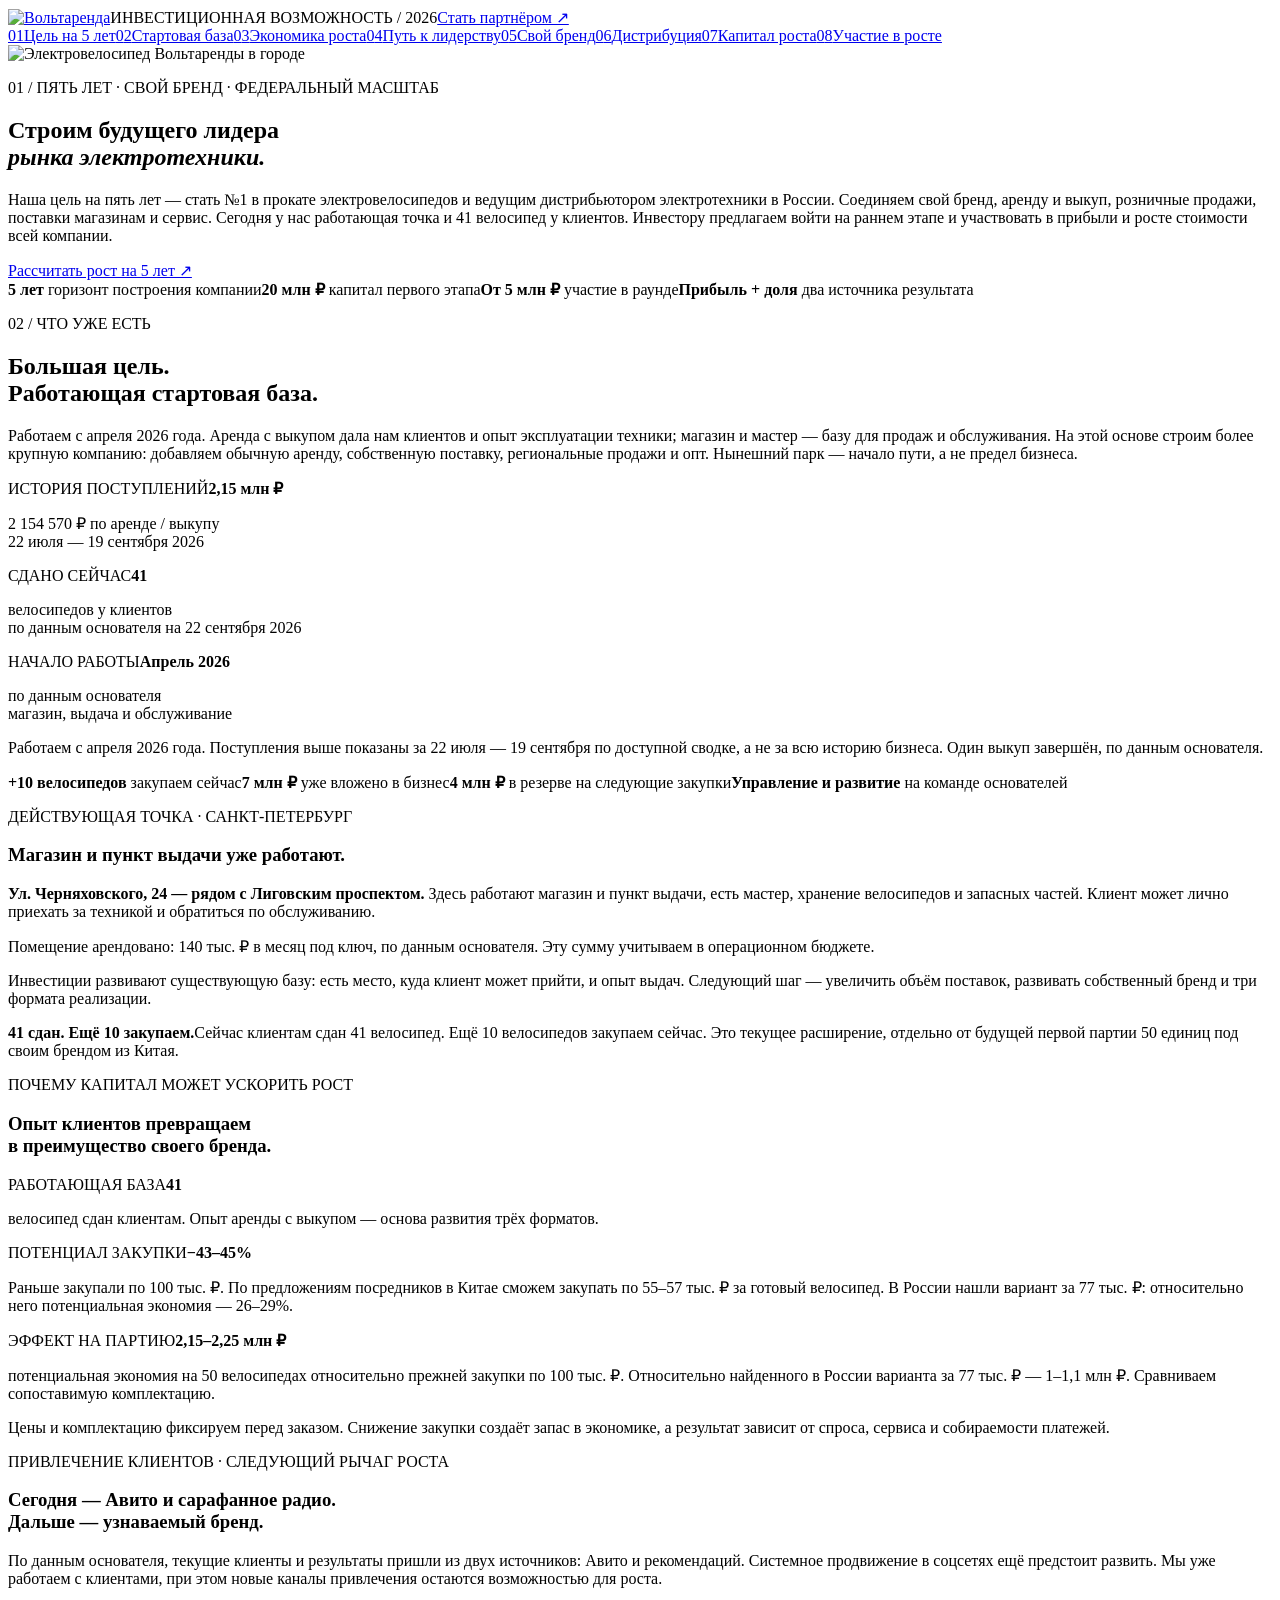
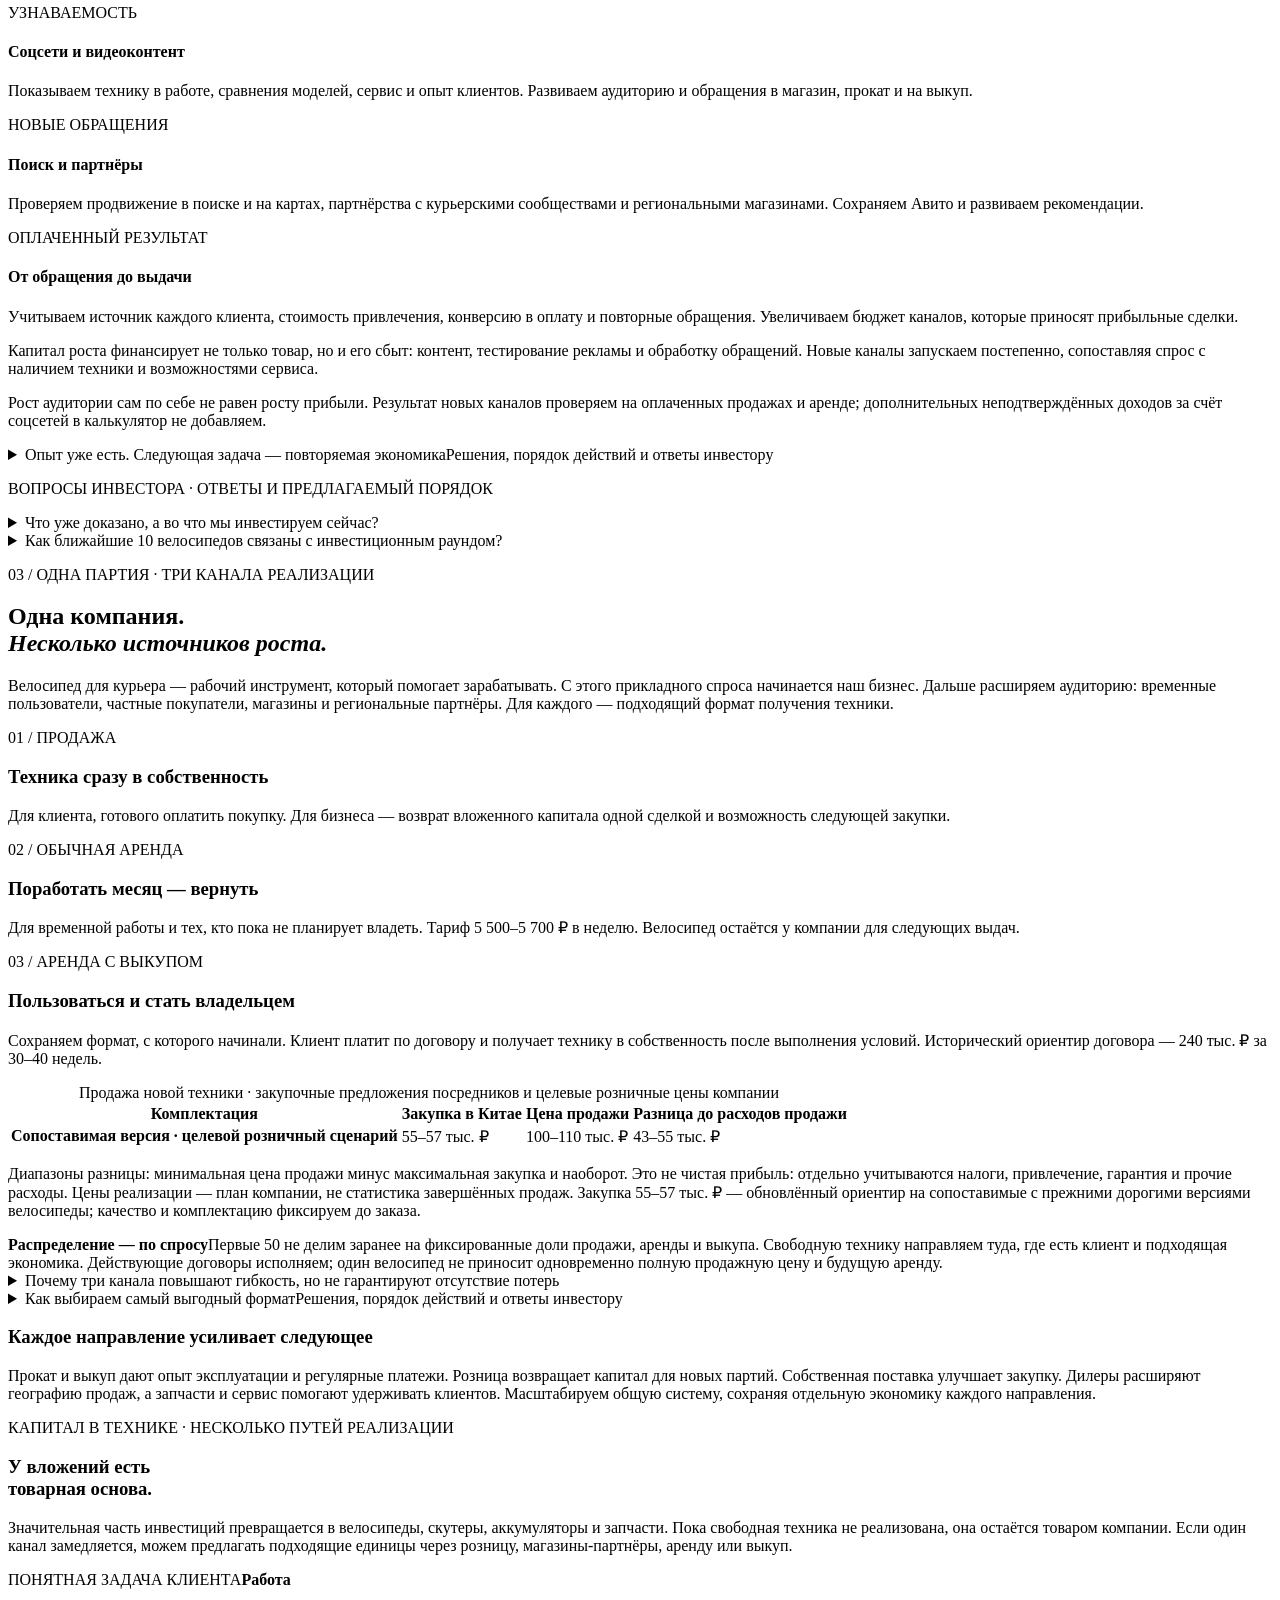
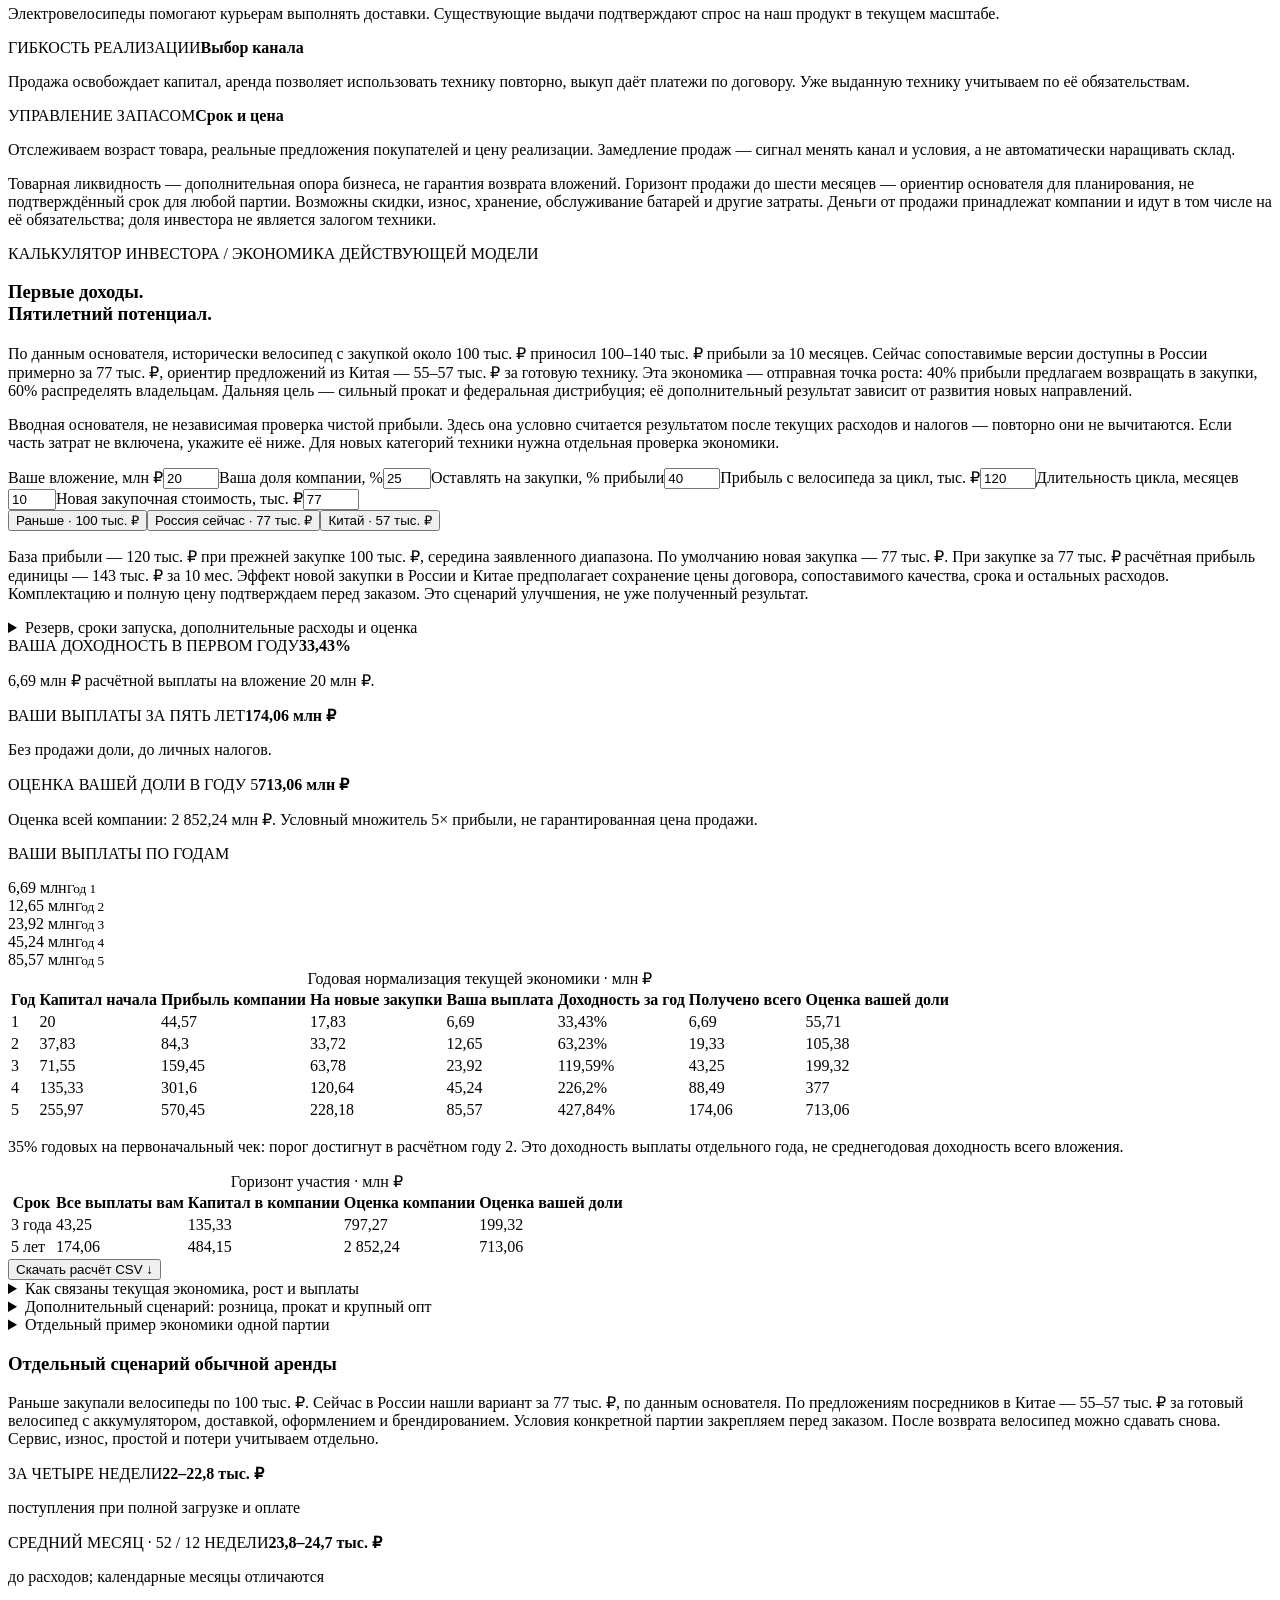
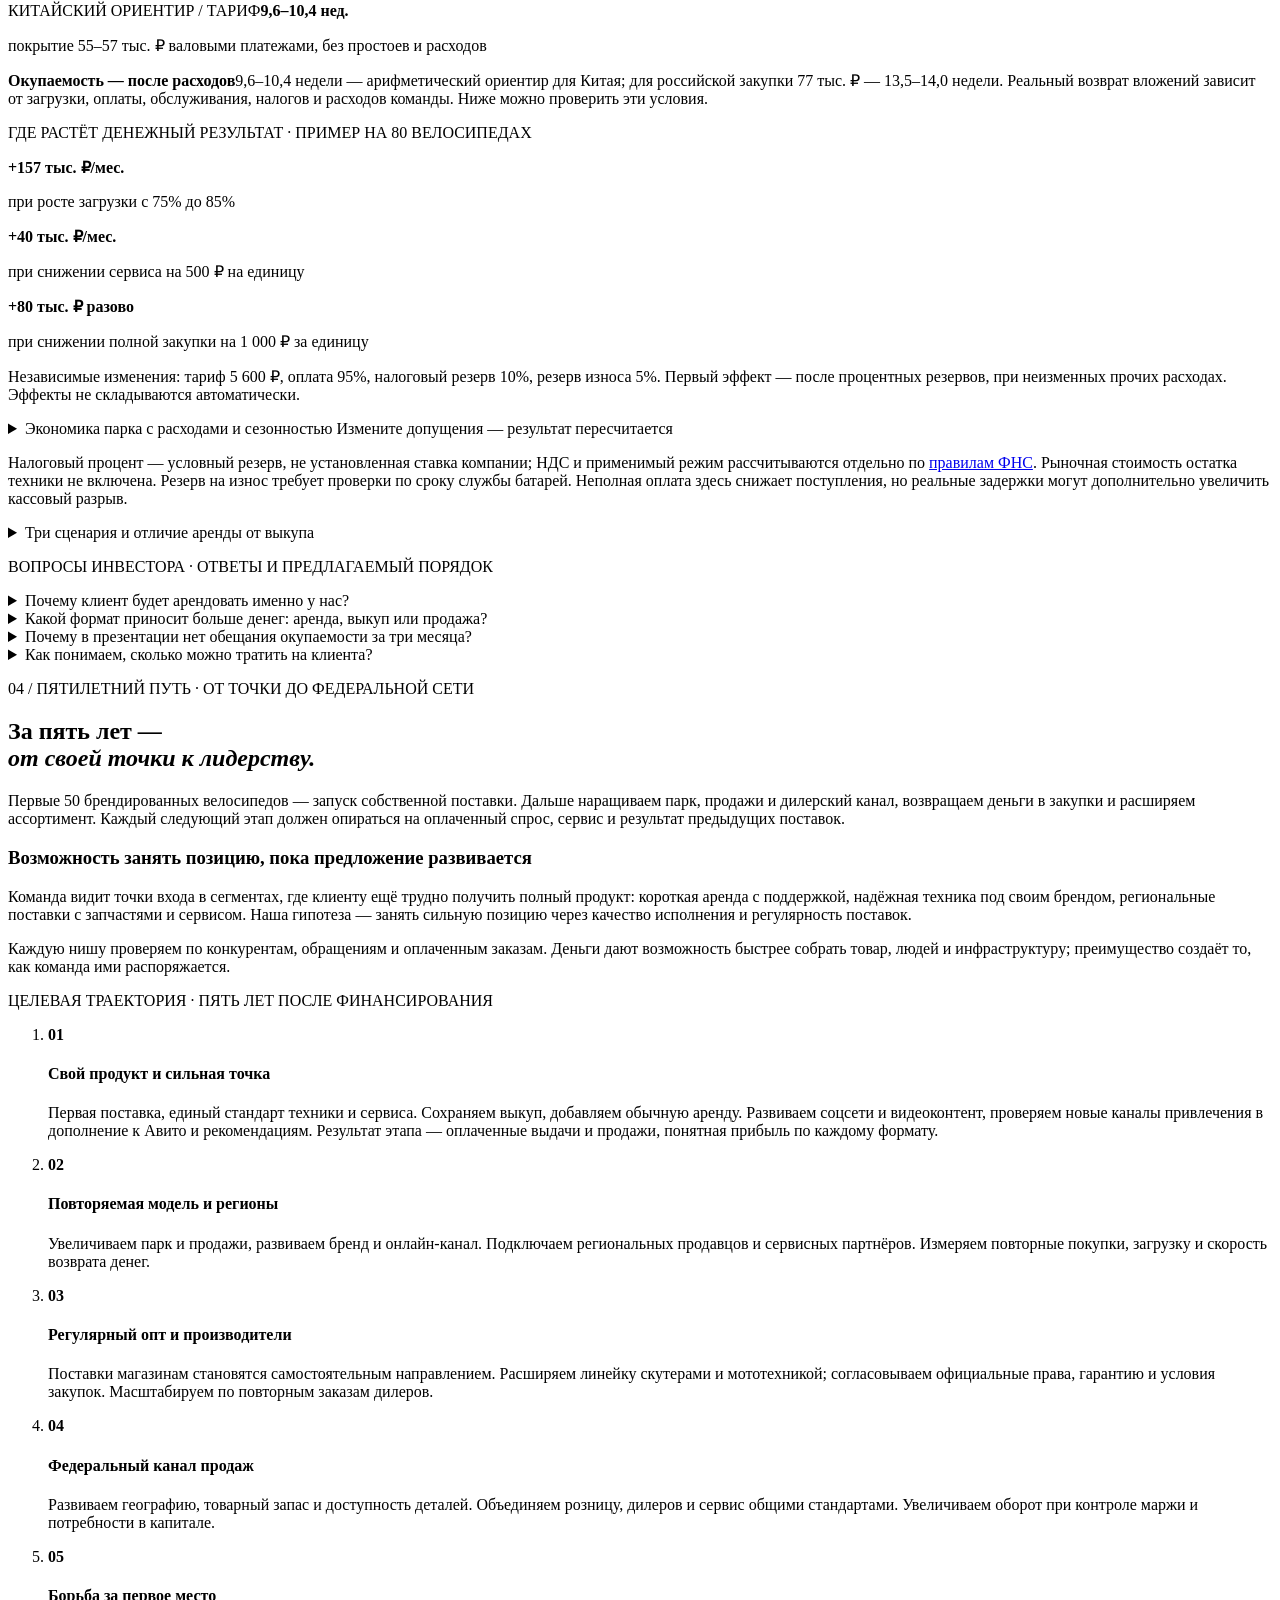
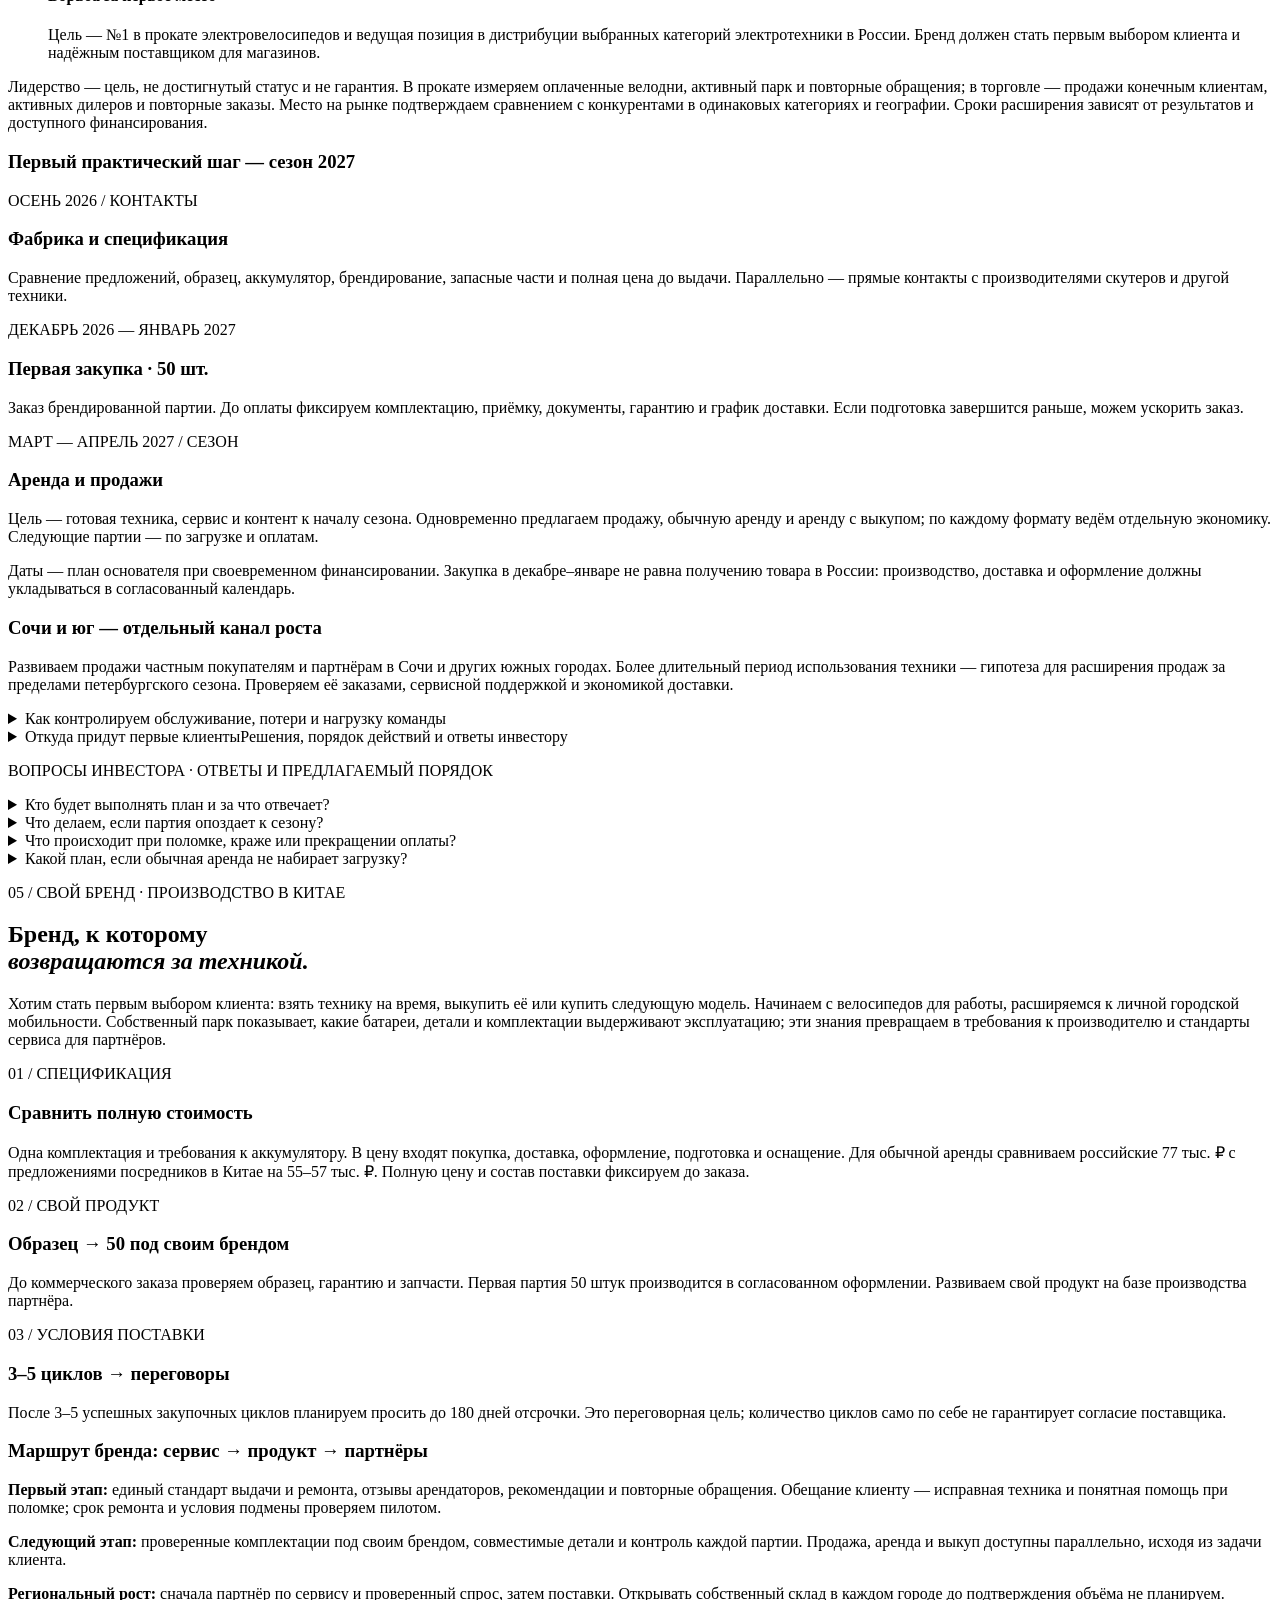
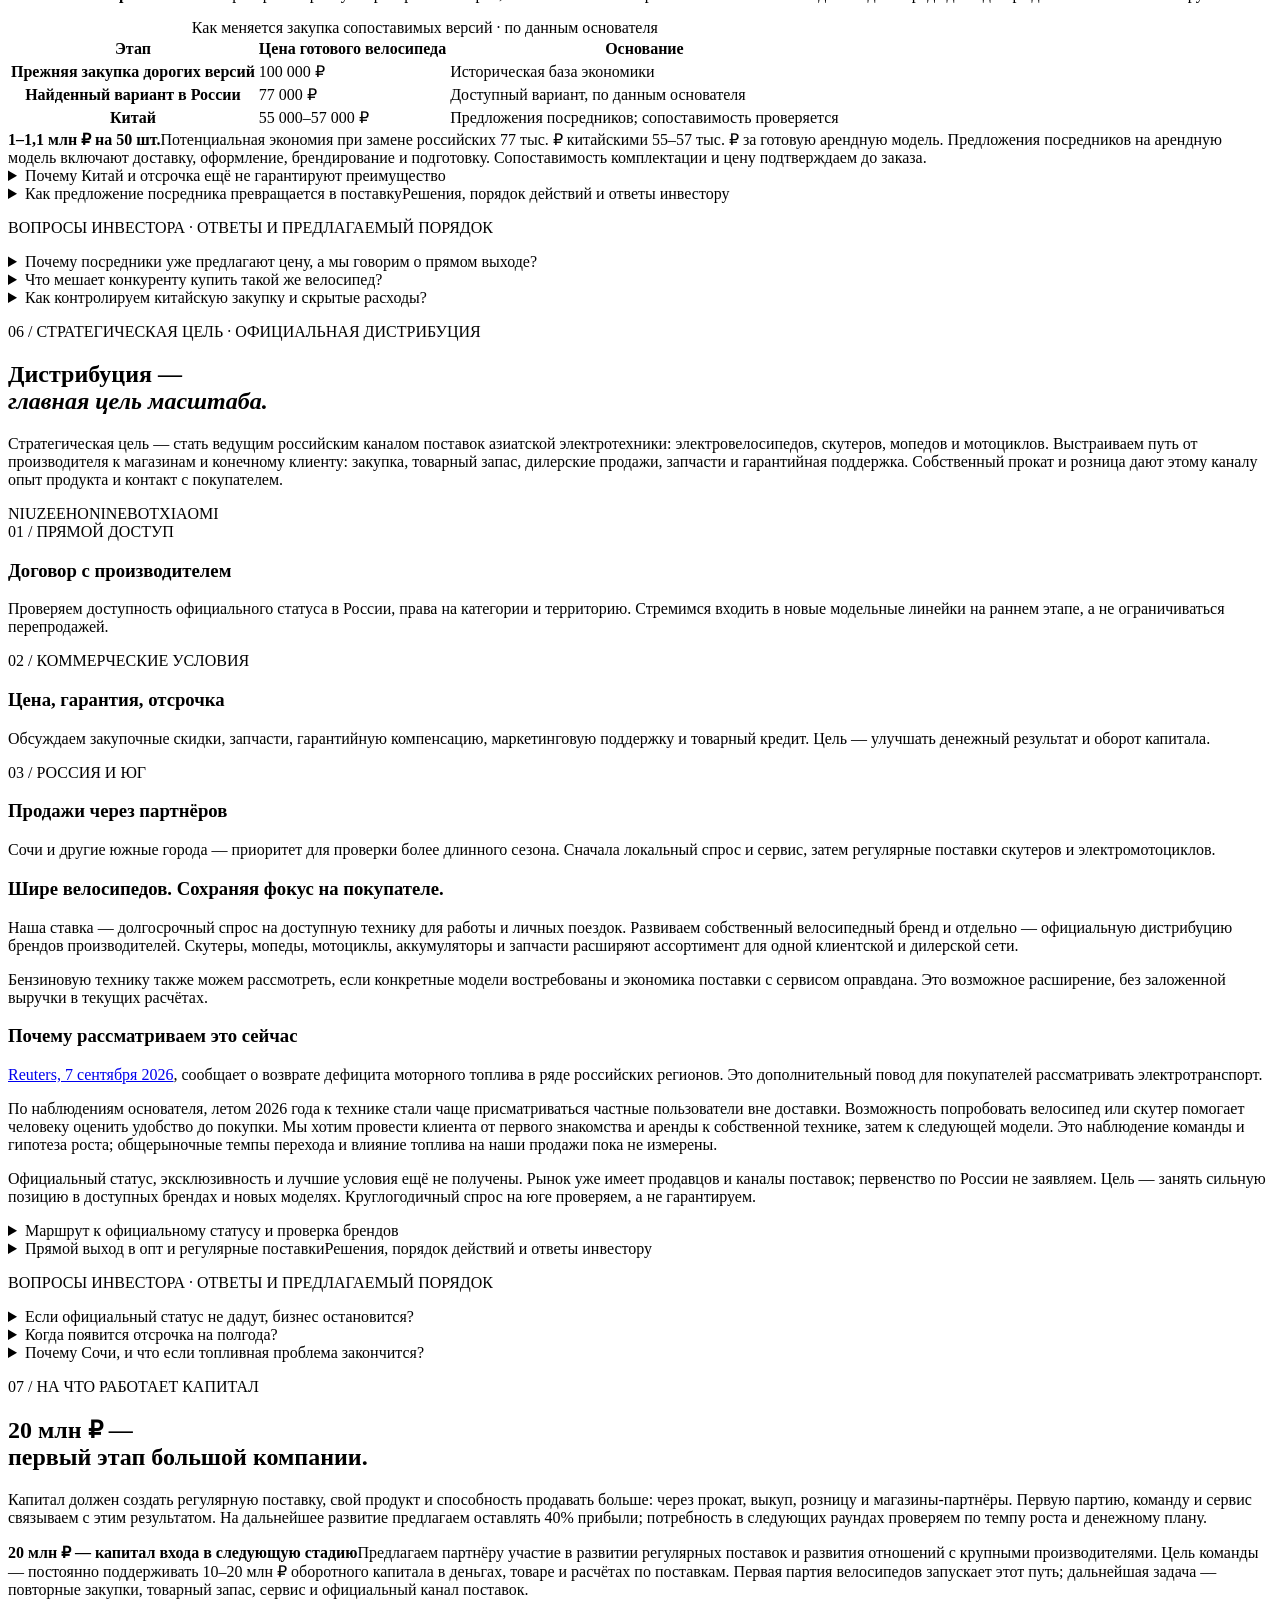
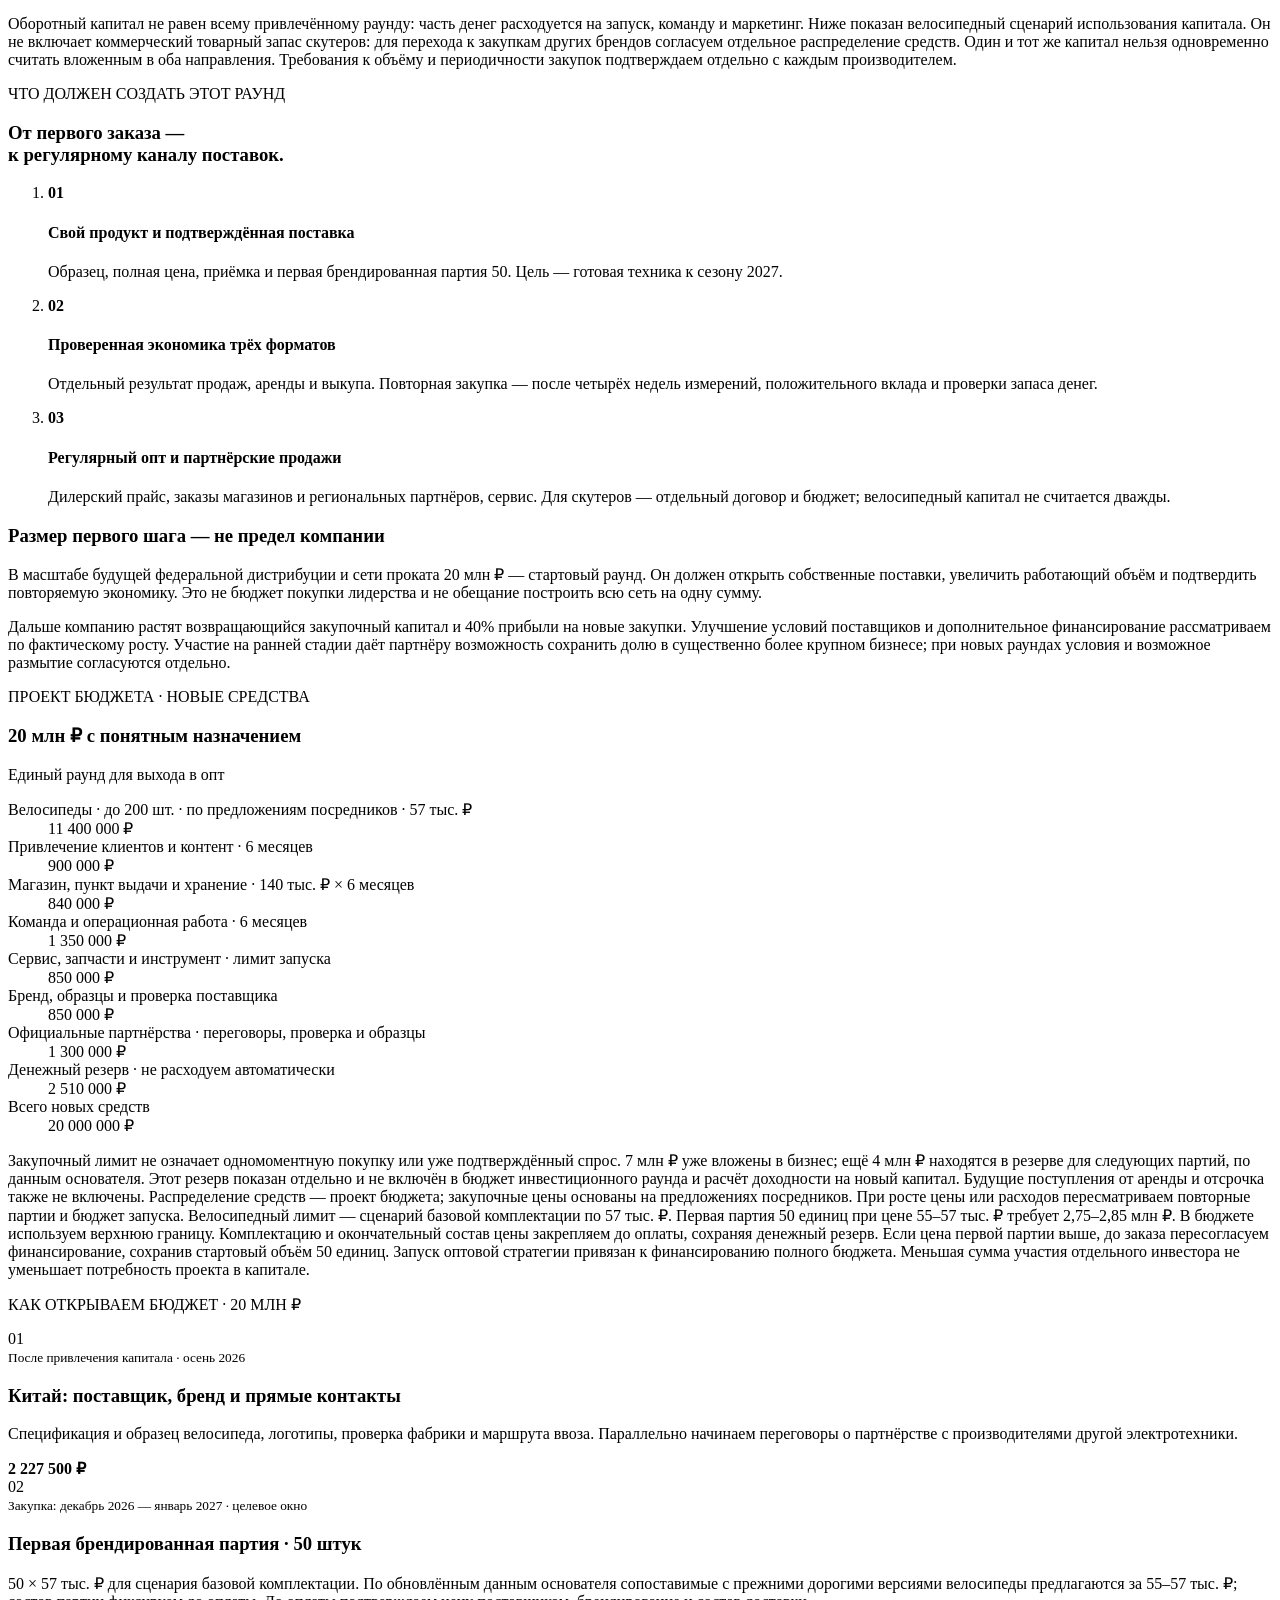
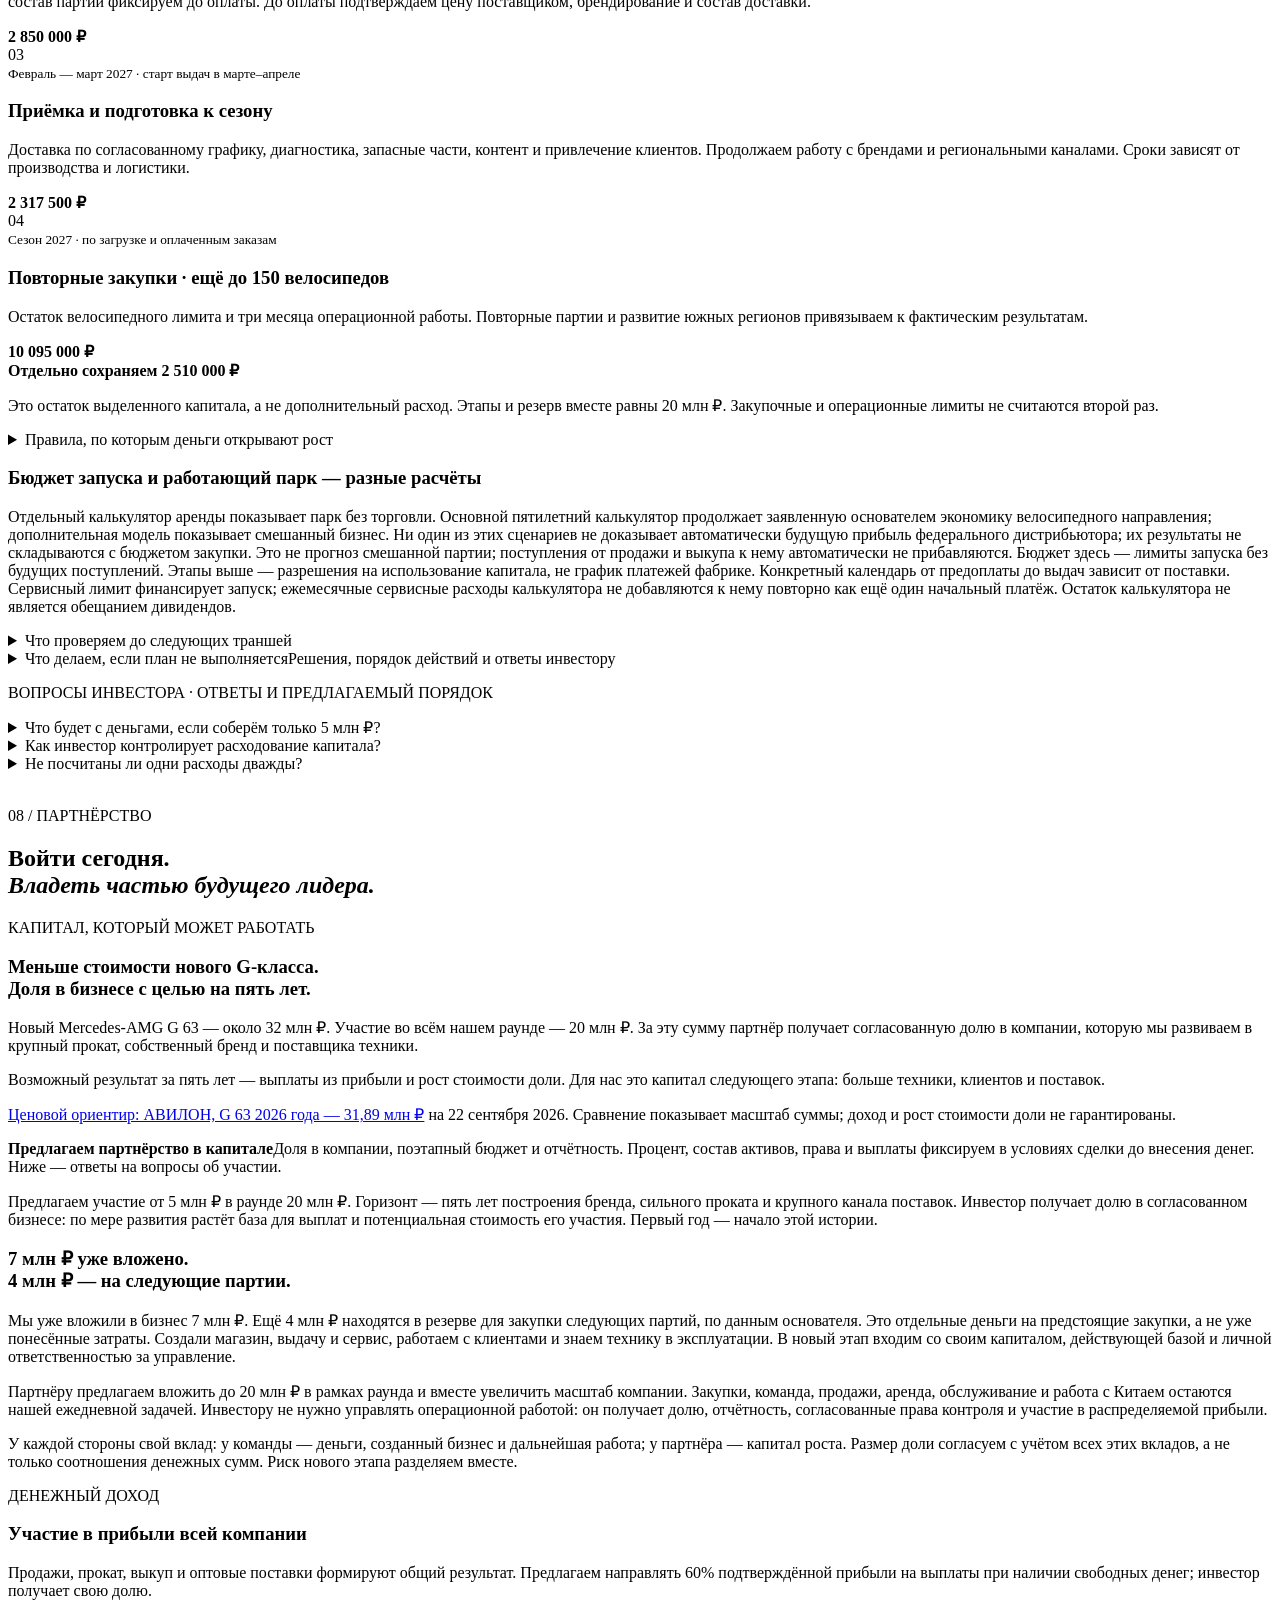
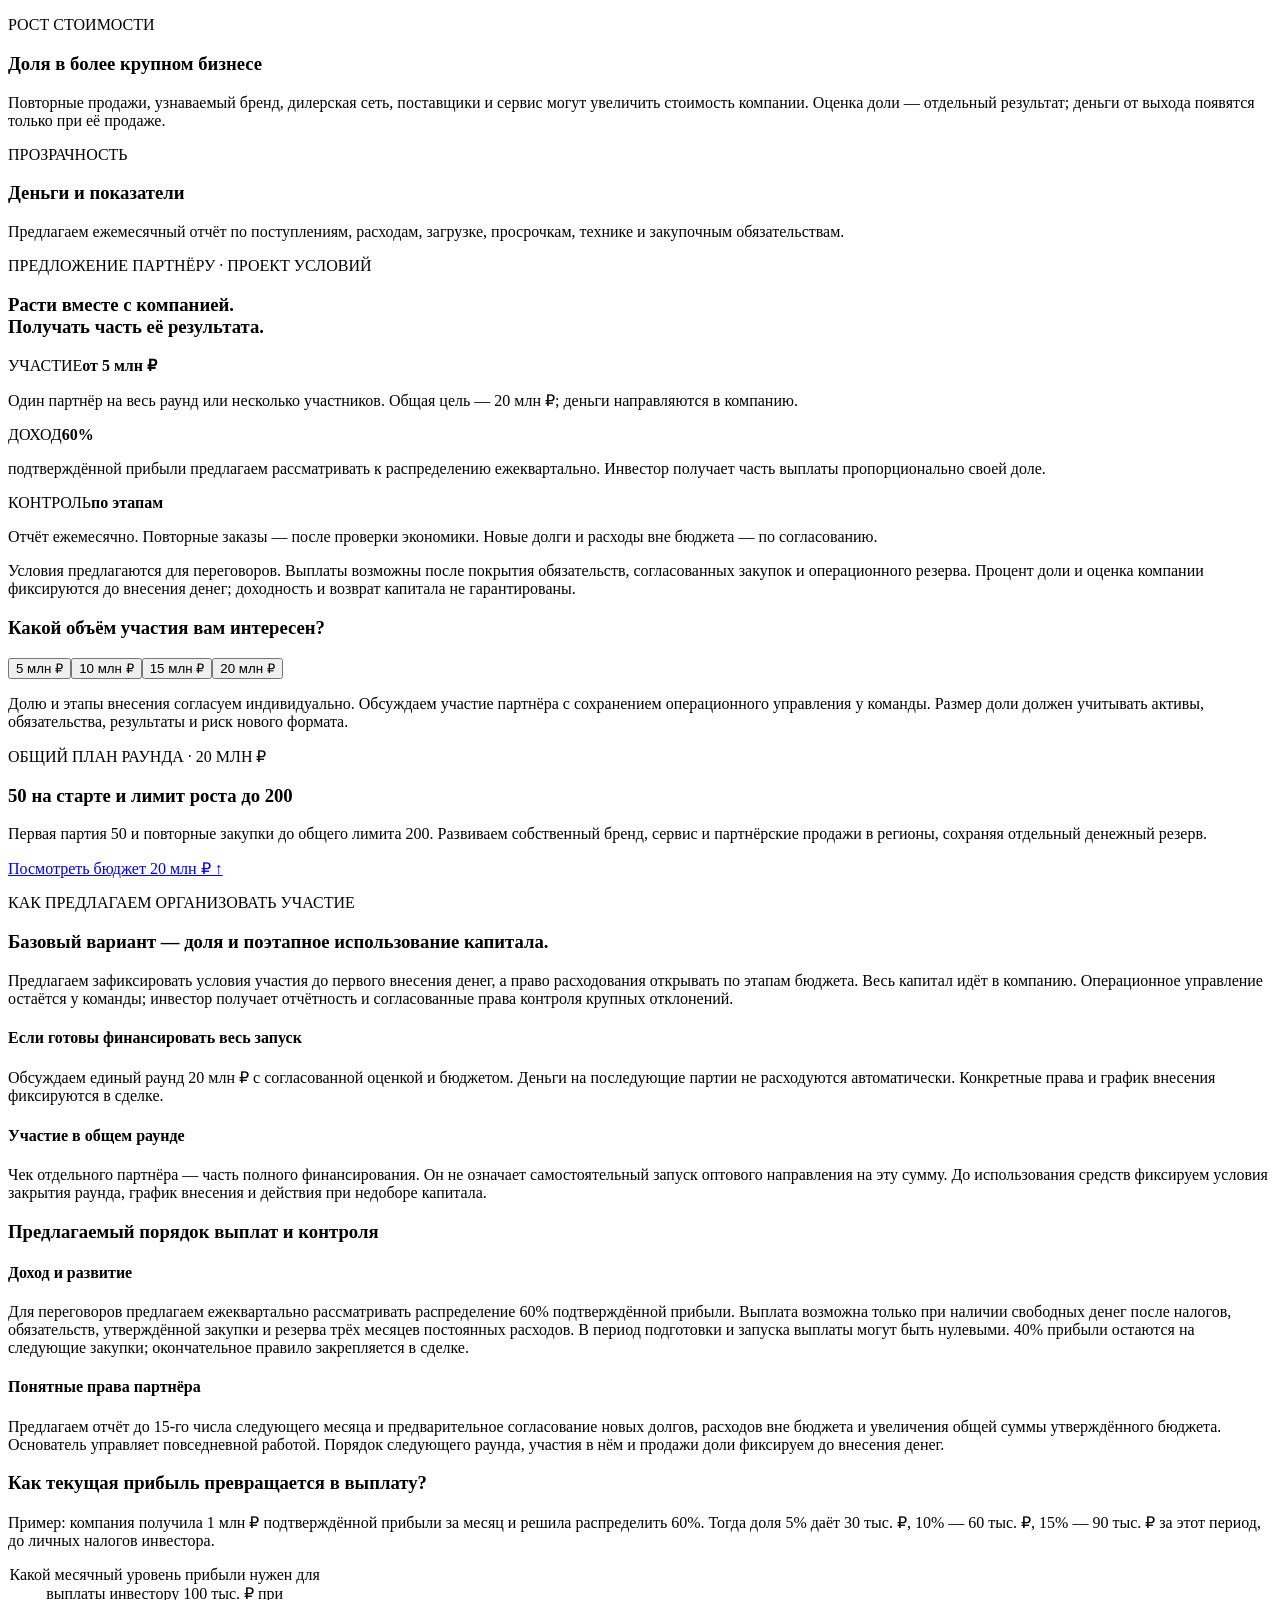
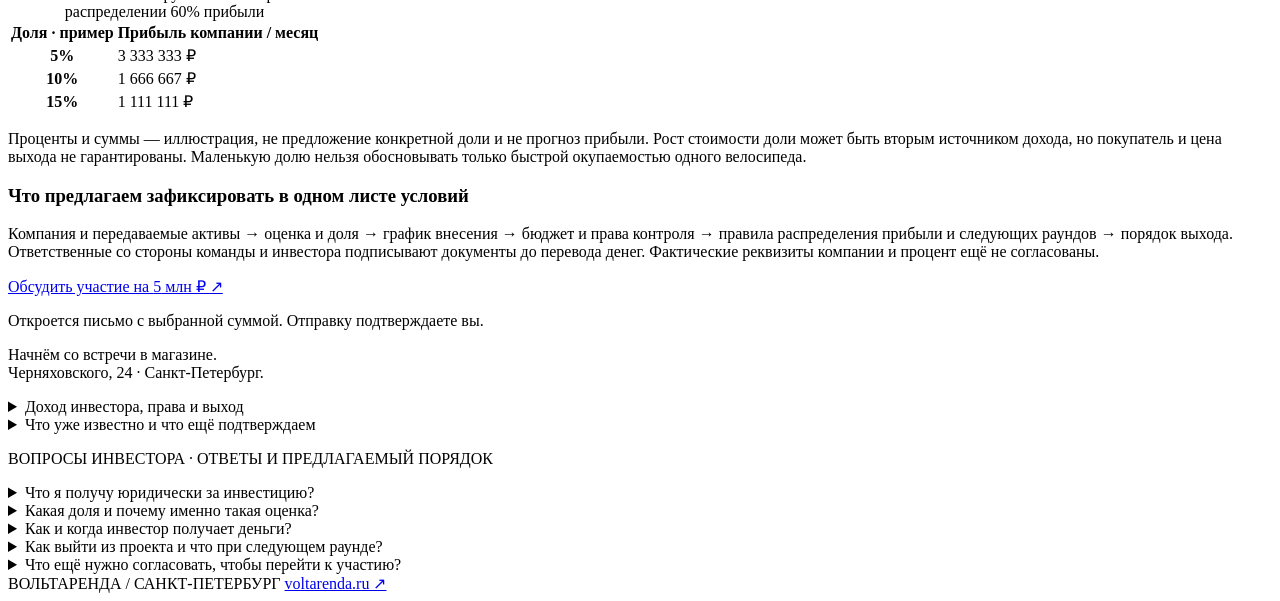
==== commit 1a414c10: "Correct Russian procurement to 77k and compare China to historic 100k cost" ====
--- a/index.html
+++ b/index.html
@@ -1 +1 @@
-<!DOCTYPE html><!--iQLPQF8__yPSF_aLuX2eC--><html lang="ru" class="__variable_be31f2 __variable_d59616"><head><meta charSet="utf-8"/><meta name="viewport" content="width=device-width, initial-scale=1"/><link rel="preload" href="/voltarenda-invest/_next/static/media/558ca1a6aa3cb55e-s.p.woff2" as="font" crossorigin="" type="font/woff2"/><link rel="preload" href="/voltarenda-invest/_next/static/media/6961d055d00ff7ec-s.p.woff2" as="font" crossorigin="" type="font/woff2"/><link rel="preload" href="/voltarenda-invest/_next/static/media/ac0e76ddaeeb7981-s.p.woff2" as="font" crossorigin="" type="font/woff2"/><link rel="preload" href="/voltarenda-invest/_next/static/media/cd87a8f174d93ac6-s.p.woff2" as="font" crossorigin="" type="font/woff2"/><link rel="preload" as="image" href="/voltarenda-invest/logo.svg"/><link rel="preload" as="image" href="/voltarenda-invest/rider.webp"/><link rel="preload" as="image" href="/voltarenda-invest/symbol.svg"/><link rel="stylesheet" href="/voltarenda-invest/_next/static/css/de1d18d6b62e35c3.css" data-precedence="next"/><link rel="stylesheet" href="/voltarenda-invest/_next/static/css/a949c52480394f28.css" data-precedence="next"/><link rel="stylesheet" href="/voltarenda-invest/_next/static/css/c054df76baade47a.css" data-precedence="next"/><link rel="preload" as="script" fetchPriority="low" href="/voltarenda-invest/_next/static/chunks/webpack-646b0892a7958d97.js"/><script src="/voltarenda-invest/_next/static/chunks/e27d235e-bf81b9e447312490.js" async=""></script><script src="/voltarenda-invest/_next/static/chunks/389-81011012c33a6597.js" async=""></script><script src="/voltarenda-invest/_next/static/chunks/main-app-dac66323860056c4.js" async=""></script><script src="/voltarenda-invest/_next/static/chunks/43-5775daf8be60b4bb.js" async=""></script><script src="/voltarenda-invest/_next/static/chunks/app/page-ffec3d914c85b629.js" async=""></script><meta name="next-size-adjust" content=""/><title>Вольтаренда — инвесторам</title><meta name="description" content="Инвестиционная презентация Вольтаренды"/><meta name="robots" content="noindex, nofollow"/><script src="/voltarenda-invest/_next/static/chunks/polyfills-42372ed130431b0a.js" noModule=""></script></head><body><div hidden=""><!--$--><!--/$--></div><main id="main" class="opportunity_page__wbA44"><header class="opportunity_header__GZwNP"><a href="#opportunity-0" aria-label="Вольтаренда — начало"><img src="/voltarenda-invest/logo.svg" alt="Вольтаренда" width="220" height="21"/></a><span>ИНВЕСТИЦИОННАЯ ВОЗМОЖНОСТЬ / 2026</span><a class="opportunity_headerLink__iPRfI" href="#opportunity-7">Стать партнёром ↗</a></header><nav class="opportunity_nav__JzRB5" aria-label="Разделы презентации"><a href="#opportunity-0"><span>0<!-- -->1</span>Цель на 5 лет</a><a href="#opportunity-1"><span>0<!-- -->2</span>Стартовая база</a><a href="#opportunity-2"><span>0<!-- -->3</span>Экономика роста</a><a href="#opportunity-3"><span>0<!-- -->4</span>Путь к лидерству</a><a href="#opportunity-4"><span>0<!-- -->5</span>Свой бренд</a><a href="#opportunity-5"><span>0<!-- -->6</span>Дистрибуция</a><a href="#opportunity-6"><span>0<!-- -->7</span>Капитал роста</a><a href="#opportunity-7"><span>0<!-- -->8</span>Участие в росте</a></nav><section id="opportunity-0" class="opportunity_section___d0mO opportunity_hero__w2T5U"><img class="opportunity_heroPhoto__n86dM" src="/voltarenda-invest/rider.webp" alt="Электровелосипед Вольтаренды в городе"/><div class="opportunity_heroContent__Ojw3p"><p class="opportunity_eyebrow___9ExS">01 / ПЯТЬ ЛЕТ · СВОЙ БРЕНД · ФЕДЕРАЛЬНЫЙ МАСШТАБ</p><h1>Строим будущего лидера<br/><em>рынка электротехники.</em></h1><p class="opportunity_lead__S4Bxz">Наша цель на пять лет — стать №1 в прокате электровелосипедов и ведущим дистрибьютором электротехники в России. Соединяем свой бренд, аренду и выкуп, розничные продажи, поставки магазинам и сервис. Сегодня у нас работающая точка и 41 велосипед у клиентов. Инвестору предлагаем войти на раннем этапе и участвовать в прибыли и росте стоимости всей компании.</p><a class="opportunity_button__c2fGa" href="#growth-calculator">Рассчитать рост на 5 лет ↗</a><div class="opportunity_heroFacts__YKAoB"><span><b>5 лет</b> горизонт построения компании</span><span><b>20 млн ₽</b> капитал первого этапа</span><span><b>От 5 млн ₽</b> участие в раунде</span><span><b>Прибыль + доля</b> два источника результата</span></div></div></section><section id="opportunity-1" class="opportunity_section___d0mO opportunity_light__U3l3W"><p class="opportunity_eyebrow___9ExS">02 / ЧТО УЖЕ ЕСТЬ</p><h2>Большая цель.<br/>Работающая стартовая база.</h2><p class="opportunity_lead__S4Bxz">Работаем с апреля 2026 года. Аренда с выкупом дала нам клиентов и опыт эксплуатации техники; магазин и мастер — базу для продаж и обслуживания. На этой основе строим более крупную компанию: добавляем обычную аренду, собственную поставку, региональные продажи и опт. Нынешний парк — начало пути, а не предел бизнеса.</p><div class="opportunity_proofGrid__4eubL"><article><span>ИСТОРИЯ ПОСТУПЛЕНИЙ</span><strong>2,15 млн ₽</strong><p>2 154 570 ₽ по аренде / выкупу<br/>22 июля — 19 сентября 2026</p></article><article><span>СДАНО СЕЙЧАС</span><strong>41</strong><p>велосипедов у клиентов<br/>по данным основателя на 22 сентября 2026</p></article><article><span>НАЧАЛО РАБОТЫ</span><strong>Апрель 2026</strong><p>по данным основателя<br/>магазин, выдача и обслуживание</p></article></div><p class="opportunity_fine__vo19G">Работаем с апреля 2026 года. Поступления выше показаны за 22 июля — 19 сентября по доступной сводке, а не за всю историю бизнеса. Один выкуп завершён, по данным основателя.</p><div class="opportunity_founderLine__WrxUt"><span><b>+10 велосипедов</b> закупаем сейчас</span><span><b>7 млн ₽</b> уже вложено в бизнес</span><span><b>4 млн ₽</b> в резерве на следующие закупки</span><span><b>Управление и развитие</b> на команде основателей</span></div><div class="opportunity_decisionBrief__z5Sjx"><p class="opportunity_eyebrow___9ExS">ДЕЙСТВУЮЩАЯ ТОЧКА · САНКТ-ПЕТЕРБУРГ</p><h3>Магазин и пункт выдачи уже работают.</h3><p><strong>Ул. Черняховского, 24 — рядом с Лиговским проспектом.</strong> Здесь работают магазин и пункт выдачи, есть мастер, хранение велосипедов и запасных частей. Клиент может лично приехать за техникой и обратиться по обслуживанию.</p><p>Помещение арендовано: 140 тыс. ₽ в месяц под ключ, по данным основателя. Эту сумму учитываем в операционном бюджете.</p><p>Инвестиции развивают существующую базу: есть место, куда клиент может прийти, и опыт выдач. Следующий шаг — увеличить объём поставок, развивать собственный бренд и три формата реализации.</p></div><div class="opportunity_evidence__0pykr"><b>41 сдан. Ещё 10 закупаем.</b><span>Сейчас клиентам сдан 41 велосипед. Ещё 10 велосипедов закупаем сейчас. Это текущее расширение, отдельно от будущей первой партии 50 единиц под своим брендом из Китая.</span></div><div class="opportunity_investmentCase___FJHB"><p class="opportunity_eyebrow___9ExS">ПОЧЕМУ КАПИТАЛ МОЖЕТ УСКОРИТЬ РОСТ</p><h3>Опыт клиентов превращаем<br/>в преимущество своего бренда.</h3><div class="opportunity_caseGrid__lVYWV"><article><span>РАБОТАЮЩАЯ БАЗА</span><strong>41</strong><p>велосипед сдан клиентам. Опыт аренды с выкупом — основа развития трёх форматов.</p></article><article><span>ПОТЕНЦИАЛ ЗАКУПКИ</span><strong>−19–21%</strong><p>55–57 тыс. ₽ из Китая против примерно 70 тыс. ₽ в России сейчас. Ранее сопоставимые дорогие версии покупали около 100 тыс. ₽. Обновлённые ориентиры основателя.</p></article><article><span>ЭФФЕКТ НА ПАРТИЮ</span><strong>650–750 тыс. ₽</strong><p>меньше капитала на 50 базовых велосипедов при сопоставимой комплектации. Экономия, а не дополнительная выручка.</p></article></div><p class="opportunity_fine__vo19G">Цены и комплектацию фиксируем перед заказом. Снижение закупки создаёт запас в экономике, а результат зависит от спроса, сервиса и собираемости платежей.</p></div><div class="opportunity_decisionBrief__z5Sjx"><p class="opportunity_eyebrow___9ExS">ПРИВЛЕЧЕНИЕ КЛИЕНТОВ · СЛЕДУЮЩИЙ РЫЧАГ РОСТА</p><h3>Сегодня — Авито и сарафанное радио.<br/>Дальше — узнаваемый бренд.</h3><p>По данным основателя, текущие клиенты и результаты пришли из двух источников: Авито и рекомендаций. Системное продвижение в соцсетях ещё предстоит развить. Мы уже работаем с клиентами, при этом новые каналы привлечения остаются возможностью для роста.</p><div class="opportunity_caseGrid__lVYWV"><article><span>УЗНАВАЕМОСТЬ</span><h4>Соцсети и видеоконтент</h4><p>Показываем технику в работе, сравнения моделей, сервис и опыт клиентов. Развиваем аудиторию и обращения в магазин, прокат и на выкуп.</p></article><article><span>НОВЫЕ ОБРАЩЕНИЯ</span><h4>Поиск и партнёры</h4><p>Проверяем продвижение в поиске и на картах, партнёрства с курьерскими сообществами и региональными магазинами. Сохраняем Авито и развиваем рекомендации.</p></article><article><span>ОПЛАЧЕННЫЙ РЕЗУЛЬТАТ</span><h4>От обращения до выдачи</h4><p>Учитываем источник каждого клиента, стоимость привлечения, конверсию в оплату и повторные обращения. Увеличиваем бюджет каналов, которые приносят прибыльные сделки.</p></article></div><p>Капитал роста финансирует не только товар, но и его сбыт: контент, тестирование рекламы и обработку обращений. Новые каналы запускаем постепенно, сопоставляя спрос с наличием техники и возможностями сервиса.</p><p class="opportunity_fine__vo19G">Рост аудитории сам по себе не равен росту прибыли. Результат новых каналов проверяем на оплаченных продажах и аренде; дополнительных неподтверждённых доходов за счёт соцсетей в калькулятор не добавляем.</p></div><details class="opportunity_modelDisclosure__yTUZZ"><summary>Опыт уже есть. Следующая задача — повторяемая экономика<span>Решения, порядок действий и ответы инвестору</span></summary><div><article><h4>Что подтверждено сегодня?</h4><p>Работаем с апреля 2026 года, по данным основателя. Доступная финансовая сводка отражает часть истории: в таблице — 2 154 570 ₽ поступлений по аренде / выкупу за 22 июля — 19 сентября 2026. По актуальным данным основателя на 22 сентября, сдан 41 велосипед, один выкуп завершён. Ещё 10 велосипедов закупаем сейчас; они пока не включены в число сданных. Это опыт выдач и регулярных платежей. Инвестируем в масштабирование этой операционной базы и запуск дополнительного формата обычной аренды.</p></article><article><h4>Как докажем результат полного цикла?</h4><p>Предлагаем паспорт экономики каждой единицы: закупка, дата выдачи, начислено и получено, обслуживание, простой, привлечение и итоговая передача или возврат. Ежемесячно сравниваем группы договоров одного месяца запуска отдельно по трём форматам. Завершённые договоры показывают итог, действующие — поступления на текущую дату.</p></article><article><h4>Зачем привлекать деньги сейчас?</h4><p>Чтобы к сезону 2027 получить 50 велосипедов под своим брендом для продажи, аренды и выкупа. Китайская партия связывает деньги раньше начала аренды; капитал также оплачивает подготовку продукта, команды и привлечения.</p></article><article><h4>Что получают основатели из нового раунда?</h4><p>Предлагаем направлять весь новый капитал в компанию по бюджету. Выкуп личных долей основателей и возврат их прежних вложений за счёт раунда не закладываем. Это условие для включения в соглашение, а не уже подписанное обязательство.</p></article></div></details><div class="opportunity_investorAnswers__g13AJ"><p class="opportunity_eyebrow___9ExS">ВОПРОСЫ ИНВЕСТОРА · ОТВЕТЫ И ПРЕДЛАГАЕМЫЙ ПОРЯДОК</p><details class="opportunity_sources__FPqMe"><summary>Что уже доказано, а во что мы инвестируем сейчас?</summary><div><p>Есть парк, история поступлений и опыт аренды с выкупом. Новая инвестиция финансирует брендированную партию для продажи, обычной аренды и аренды с выкупом. Выкуп сохраняется, обычная аренда расширяет аудиторию временных пользователей. Результат каждого формата считаем отдельно. Это ранний этап развития бизнеса с существующими операциями.</p></div></details><details class="opportunity_sources__FPqMe"><summary>Как ближайшие 10 велосипедов связаны с инвестиционным раундом?</summary><div><p>Сейчас сдан 41 велосипед. Ещё 10 закупаем для текущего расширения; они пока не включены в число сданных. Инвестиционный раунд финансирует более широкий переход к оптовым поставкам, своему бренду и регулярному обороту. Закупаемые сейчас 10 и первая брендированная партия 50 — разные закупки; источник оплаты ближайших 10 и их включение в бюджет закрепляем отдельно, без двойного счёта.</p></div></details></div></section><section id="opportunity-2" class="opportunity_section___d0mO opportunity_light__U3l3W"><p class="opportunity_eyebrow___9ExS">03 / ОДНА ПАРТИЯ · ТРИ КАНАЛА РЕАЛИЗАЦИИ</p><h2>Одна компания.<br/><em>Несколько источников роста.</em></h2><p class="opportunity_lead__S4Bxz">Велосипед для курьера — рабочий инструмент, который помогает зарабатывать. С этого прикладного спроса начинается наш бизнес. Дальше расширяем аудиторию: временные пользователи, частные покупатели, магазины и региональные партнёры. Для каждого — подходящий формат получения техники.</p><div class="opportunity_columns__qcpg0"><article><span>01 / ПРОДАЖА</span><h3>Техника сразу в собственность</h3><p>Для клиента, готового оплатить покупку. Для бизнеса — возврат вложенного капитала одной сделкой и возможность следующей закупки.</p></article><article><span>02 / ОБЫЧНАЯ АРЕНДА</span><h3>Поработать месяц — вернуть</h3><p>Для временной работы и тех, кто пока не планирует владеть. Тариф 5 500–5 700 ₽ в неделю. Велосипед остаётся у компании для следующих выдач.</p></article><article><span>03 / АРЕНДА С ВЫКУПОМ</span><h3>Пользоваться и стать владельцем</h3><p>Сохраняем формат, с которого начинали. Клиент платит по договору и получает технику в собственность после выполнения условий. Исторический ориентир договора — 240 тыс. ₽ за 30–40 недель.</p></article></div><div class="opportunity_tableScroll___z4Jg"><table class="opportunity_scenarioTable__Lh2kj"><caption>Продажа новой техники · закупочные предложения посредников и целевые розничные цены компании</caption><thead><tr><th>Комплектация</th><th>Закупка в Китае</th><th>Цена продажи</th><th>Разница до расходов продажи</th></tr></thead><tbody><tr><th scope="row">Сопоставимая версия · целевой розничный сценарий</th><td>55–57 тыс. ₽</td><td>100–110 тыс. ₽</td><td>43–55 тыс. ₽</td></tr></tbody></table></div><p class="opportunity_fine__vo19G">Диапазоны разницы: минимальная цена продажи минус максимальная закупка и наоборот. Это не чистая прибыль: отдельно учитываются налоги, привлечение, гарантия и прочие расходы. Цены реализации — план компании, не статистика завершённых продаж. Закупка 55–57 тыс. ₽ — обновлённый ориентир на сопоставимые с прежними дорогими версиями велосипеды; качество и комплектацию фиксируем до заказа.</p><div class="opportunity_evidence__0pykr"><b>Распределение — по спросу</b><span>Первые 50 не делим заранее на фиксированные доли продажи, аренды и выкупа. Свободную технику направляем туда, где есть клиент и подходящая экономика. Действующие договоры исполняем; один велосипед не приносит одновременно полную продажную цену и будущую аренду.</span></div><details class="opportunity_sources__FPqMe"><summary>Почему три канала повышают гибкость, но не гарантируют отсутствие потерь</summary><div><p>Компания рассчитывает на ликвидность велосипедов и спрос со стороны доставки. Скорость продажи и остаточную цену проверяем фактическими сделками. Все три формата зависят от общего спроса, качества и цены техники. Если спрос слабый, смена формата не гарантирует быстрой реализации.</p><p>Распределяем свободные единицы по оплаченным заказам, сроку поступления денег и вкладу после расходов. Для уже использованного велосипеда цену продажи оцениваем по состоянию и пробегу, а не автоматически по цене новой техники.</p></div></details><details class="opportunity_modelDisclosure__yTUZZ"><summary>Как выбираем самый выгодный формат<span>Решения, порядок действий и ответы инвестору</span></summary><div><article><h4>Продать сейчас или сдавать?</h4><p>Предлагаем еженедельно распределять только свободные велосипеды: сначала исполняем принятые заказы, затем сравниваем денежный вклад и срок возврата капитала. Продажа — если важен быстрый оборот и цена покрывает все расходы; аренда — при положительном вкладе и подтверждённом сроке использования; выкуп — при подходящем платёжном графике клиента. За действующими договорами техника сохраняется.</p></article><article><h4>Что делаем с простоем?</h4><p>Предлагаем контроль через 14 дней без оплаченной выдачи: проверяем состояние, цену и обращения. Через 30 дней сравниваем продажу, выкуп и дальнейшую аренду по ожидаемому денежному результату. Это правило управления, не обязательная распродажа со скидкой. Цена бывшей в использовании техники зависит от состояния.</p></article></div></details><div class="opportunity_thesis__QWJ9u"><h3>Каждое направление усиливает следующее</h3><p>Прокат и выкуп дают опыт эксплуатации и регулярные платежи. Розница возвращает капитал для новых партий. Собственная поставка улучшает закупку. Дилеры расширяют географию продаж, а запчасти и сервис помогают удерживать клиентов. Масштабируем общую систему, сохраняя отдельную экономику каждого направления.</p></div><div class="opportunity_investmentCase___FJHB"><p class="opportunity_eyebrow___9ExS">КАПИТАЛ В ТЕХНИКЕ · НЕСКОЛЬКО ПУТЕЙ РЕАЛИЗАЦИИ</p><h3>У вложений есть<br/>товарная основа.</h3><p>Значительная часть инвестиций превращается в велосипеды, скутеры, аккумуляторы и запчасти. Пока свободная техника не реализована, она остаётся товаром компании. Если один канал замедляется, можем предлагать подходящие единицы через розницу, магазины-партнёры, аренду или выкуп.</p><div class="opportunity_proofGrid__4eubL"><article><span>ПОНЯТНАЯ ЗАДАЧА КЛИЕНТА</span><strong>Работа</strong><p>Электровелосипеды помогают курьерам выполнять доставки. Существующие выдачи подтверждают спрос на наш продукт в текущем масштабе.</p></article><article><span>ГИБКОСТЬ РЕАЛИЗАЦИИ</span><strong>Выбор канала</strong><p>Продажа освобождает капитал, аренда позволяет использовать технику повторно, выкуп даёт платежи по договору. Уже выданную технику учитываем по её обязательствам.</p></article><article><span>УПРАВЛЕНИЕ ЗАПАСОМ</span><strong>Срок и цена</strong><p>Отслеживаем возраст товара, реальные предложения покупателей и цену реализации. Замедление продаж — сигнал менять канал и условия, а не автоматически наращивать склад.</p></article></div><p class="opportunity_fine__vo19G">Товарная ликвидность — дополнительная опора бизнеса, не гарантия возврата вложений. Горизонт продажи до шести месяцев — ориентир основателя для планирования, не подтверждённый срок для любой партии. Возможны скидки, износ, хранение, обслуживание батарей и другие затраты. Деньги от продажи принадлежат компании и идут в том числе на её обязательства; доля инвестора не является залогом техники.</p></div><div id="growth-calculator" class="growth-calculator_root__XviJD"><p class="growth-calculator_tag__QBqIg">КАЛЬКУЛЯТОР ИНВЕСТОРА / ЭКОНОМИКА ДЕЙСТВУЮЩЕЙ МОДЕЛИ</p><h3>Первые доходы.<br/>Пятилетний потенциал.</h3><p class="growth-calculator_intro__BDy_k">По данным основателя, исторически велосипед с закупкой около 100 тыс. ₽ приносил 100–140 тыс. ₽ прибыли за 10 месяцев. Сейчас сопоставимые версии доступны в России примерно за 70 тыс. ₽, ориентир предложений из Китая — 55–57 тыс. ₽ за готовую технику. Эта экономика — отправная точка роста: 40% прибыли предлагаем возвращать в закупки, 60% распределять владельцам. Дальняя цель — сильный прокат и федеральная дистрибуция; её дополнительный результат зависит от развития новых направлений.</p><p class="growth-calculator_note__aU7dK">Вводная основателя, не независимая проверка чистой прибыли. Здесь она условно считается результатом после текущих расходов и налогов — повторно они не вычитаются. Если часть затрат не включена, укажите её ниже. Для новых категорий техники нужна отдельная проверка экономики.</p><div class="growth-calculator_controls__5GnS7"><label for="_R_65avb_investment" class="growth-calculator_control__mzrYv">Ваше вложение, млн ₽<input id="_R_65avb_investment" type="number" min="1" max="100" step="1" value="20"/></label><label for="_R_65avb_stake" class="growth-calculator_control__mzrYv">Ваша доля компании, %<input id="_R_65avb_stake" type="number" min="1" max="79" step="1" value="25"/></label><label for="_R_65avb_retained" class="growth-calculator_control__mzrYv">Оставлять на закупки, % прибыли<input id="_R_65avb_retained" type="number" min="0" max="100" step="5" value="40"/></label><label for="_R_65avb_cycleProfit" class="growth-calculator_control__mzrYv">Прибыль с велосипеда за цикл, тыс. ₽<input id="_R_65avb_cycleProfit" type="number" min="0" max="300" step="10" value="120"/></label><label for="_R_65avb_months" class="growth-calculator_control__mzrYv">Длительность цикла, месяцев<input id="_R_65avb_months" type="number" min="1" max="36" step="1" value="10"/></label><label for="_R_65avb_cost" class="growth-calculator_control__mzrYv">Новая закупочная стоимость, тыс. ₽<input id="_R_65avb_cost" type="number" min="1" max="300" step="1" value="70"/></label></div><div class="growth-calculator_presets__956OA" role="group" aria-label="Закупочная модель"><button type="button" aria-pressed="false">Раньше · 100 тыс. ₽</button><button type="button" aria-pressed="true">Россия сейчас · 70 тыс. ₽</button><button type="button" aria-pressed="false">Китай · 57 тыс. ₽</button></div><p class="growth-calculator_note__aU7dK">База прибыли — 120 тыс. ₽ при прежней закупке 100 тыс. ₽, середина заявленного диапазона. По умолчанию новая закупка — 70 тыс. ₽. При закупке за <!-- -->70<!-- --> тыс. ₽ расчётная прибыль единицы — <!-- -->150<!-- --> тыс. ₽ за <!-- -->10<!-- --> мес. Эффект новой закупки в России и Китае предполагает сохранение цены договора, сопоставимого качества, срока и остальных расходов. Комплектацию и полную цену подтверждаем перед заказом. Это сценарий улучшения, не уже полученный результат.</p><details><summary>Резерв, сроки запуска, дополнительные расходы и оценка</summary><div class="growth-calculator_controls__5GnS7"><label for="_R_65avb_reserve" class="growth-calculator_control__mzrYv">Капитал, оставленный резервом, %<input id="_R_65avb_reserve" type="number" min="0" max="100" step="5" value="0"/></label><label for="_R_65avb_delay" class="growth-calculator_control__mzrYv">До начала работы капитала, месяцев<input id="_R_65avb_delay" type="number" min="0" max="12" step="1" value="0"/></label><label for="_R_65avb_extra" class="growth-calculator_control__mzrYv">Неучтённые расходы компании за год, млн ₽<input id="_R_65avb_extra" type="number" min="0" max="100" step="0.1" value="0"/></label><label for="_R_65avb_multiple" class="growth-calculator_control__mzrYv">Оценка компании: годовых прибылей, ×<input id="_R_65avb_multiple" type="number" min="1" max="15" step="0.5" value="5"/></label></div><p class="growth-calculator_note__aU7dK">В базовом варианте весь новый капитал работает с первого месяца: резерв и задержка равны нулю. Измените их, если деньги потребуются на запуск или ожидание поставки. Расчёт моделирует финансирование этого масштаба одним инвестором; небольшой чек не считается долей в автоматически профинансированном раунде 20 млн ₽.</p></details><div class="growth-calculator_cards__lAUOO" aria-live="polite"><article><span>ВАША ДОХОДНОСТЬ В ПЕРВОМ ГОДУ</span><strong>38,57<!-- -->%</strong><p>7,71 млн ₽<!-- --> расчётной выплаты на вложение <!-- -->20 млн ₽<!-- -->.</p></article><article><span>ВАШИ ВЫПЛАТЫ ЗА ПЯТЬ ЛЕТ</span><strong>250,14 млн ₽</strong><p>Без продажи доли, до личных налогов.</p></article><article><span>ОЦЕНКА ВАШЕЙ ДОЛИ В ГОДУ 5</span><strong>1 088,62 млн ₽</strong><p>Оценка всей компании: <!-- -->4 354,47 млн ₽<!-- -->. Условный множитель <!-- -->5<!-- -->× прибыли, не гарантированная цена продажи.</p></article></div><p class="growth-calculator_tag__QBqIg">ВАШИ ВЫПЛАТЫ ПО ГОДАМ</p><div class="growth-calculator_chart__YiIbm" role="img" aria-label="Год 1: 7,71 млн ₽; Год 2: 15,65 млн ₽; Год 3: 31,75 млн ₽; Год 4: 64,4 млн ₽; Год 5: 130,63 млн ₽"><div class="growth-calculator_bar__qhusZ"><span>7,71<!-- --> млн</span><i style="height:7.972096572438479px"></i><small>Год <!-- -->1</small></div><div class="growth-calculator_bar__qhusZ"><span>15,65<!-- --> млн</span><i style="height:16.171967332660916px"></i><small>Год <!-- -->2</small></div><div class="growth-calculator_bar__qhusZ"><span>31,75<!-- --> млн</span><i style="height:32.80599087482642px"></i><small>Год <!-- -->3</small></div><div class="growth-calculator_bar__qhusZ"><span>64,4<!-- --> млн</span><i style="height:66.5492957746479px"></i><small>Год <!-- -->4</small></div><div class="growth-calculator_bar__qhusZ"><span>130,63<!-- --> млн</span><i style="height:135px"></i><small>Год <!-- -->5</small></div></div><div class="growth-calculator_scroll__1nANF"><table><caption>Годовая нормализация текущей экономики · млн ₽</caption><thead><tr><th>Год</th><th>Капитал начала</th><th>Прибыль компании</th><th>На новые закупки</th><th>Ваша выплата</th><th>Доходность за год</th><th>Получено всего</th><th>Оценка вашей доли</th></tr></thead><tbody><tr><td>1</td><td>20</td><td>51,43</td><td>20,57</td><td>7,71</td><td>38,57<!-- -->%</td><td>7,71</td><td>64,29</td></tr><tr><td>2</td><td>40,57</td><td>104,33</td><td>41,73</td><td>15,65</td><td>78,24<!-- -->%</td><td>23,36</td><td>130,41</td></tr><tr><td>3</td><td>82,3</td><td>211,63</td><td>84,65</td><td>31,75</td><td>158,73<!-- -->%</td><td>55,11</td><td>264,54</td></tr><tr><td>4</td><td>166,96</td><td>429,31</td><td>171,73</td><td>64,4</td><td>321,99<!-- -->%</td><td>119,51</td><td>536,64</td></tr><tr><td>5</td><td>338,68</td><td>870,89</td><td>348,36</td><td>130,63</td><td>653,17<!-- -->%</td><td>250,14</td><td>1 088,62</td></tr></tbody></table></div><p class="growth-calculator_note__aU7dK">35% годовых на первоначальный чек: <!-- -->порог достигнут в расчётном году 1.<!-- --> Это доходность выплаты отдельного года, не среднегодовая доходность всего вложения.</p><div class="growth-calculator_scroll__1nANF"><table><caption>Горизонт участия · млн ₽</caption><thead><tr><th>Срок</th><th>Все выплаты вам</th><th>Капитал в компании</th><th>Оценка компании</th><th>Оценка вашей доли</th></tr></thead><tbody><tr><td>3 года</td><td>55,11</td><td>166,96</td><td>1 058,17</td><td>264,54</td></tr><tr><td>5 лет</td><td>250,14</td><td>687,04</td><td>4 354,47</td><td>1 088,62</td></tr></tbody></table></div><button type="button">Скачать расчёт CSV ↓</button><details><summary>Как связаны текущая экономика, рост и выплаты</summary><p class="growth-calculator_note__aU7dK">Прибыль за год = работающий капитал / новая закупка × (прибыль при закупке 100 тыс. ₽ + 100 тыс. ₽ − новая закупка) × активные месяцы / срок цикла − дополнительные расходы. В следующий год переходит прежний капитал плюс оставленная прибыль; убыток вычитается целиком. Ваш доход = распределяемая прибыль × ваша доля.</p><p class="growth-calculator_note__aU7dK">12 / 10 — простое приведение десятимесячной экономики к году с непрерывной заменой завершённых договоров. Это не утверждение, что за первый год завершатся 1,2 договора каждого велосипеда, и не календарь выплат. Для получения показанной суммы нужны оплаченные договоры и свободные деньги. Внутригодовой график выдач, платежей и кассовых разрывов отдельно не рассчитан.</p><p class="growth-calculator_note__aU7dK">Модель предполагает сохранение исходного капитала после учтённых расходов и потерь. Реинвестиции начинают работать со следующего года, банковские проценты не учитываются. Стабильная эффективность на протяжении пяти лет требует соответствующего роста клиентов, команды и закупок. Доход старого парка, отсрочки поставщиков и новые раунды не добавлены. Оценка компании = положительная годовая прибыль × выбранный множитель; она не прибавляется к выплатам и не гарантирует покупателя доли.</p></details><details><summary>Дополнительный сценарий: розница, прокат и крупный опт</summary><p class="growth-calculator_note__aU7dK">Отдельная модель пяти направлений с их ценами и расходами. Она не складывается с расчётом выше и не переносит доходность велосипедного выкупа автоматически на скутеры или поставки магазинам.</p><div id="detailed-growth-calculator" class="growth-calculator_root__XviJD"><p class="growth-calculator_tag__QBqIg">КАЛЬКУЛЯТОР ИНВЕСТОРА / 5 ЛЕТ</p><h3>Ваше участие.<br/>Доход и рост доли.</h3><p class="growth-calculator_intro__BDy_k">Прокат, выкуп, собственные велосипеды и поставки электротехники магазинам. Выберите сумму и условия участия: посмотрите ваши выплаты по годам и потенциальную стоимость доли в растущем бренде.</p><div class="growth-calculator_presets__956OA" role="group" aria-label="Сценарий роста"><button type="button" aria-pressed="false">Осторожный</button><button type="button" aria-pressed="true">Рабочий</button><button type="button" aria-pressed="false">Крупный поставщик</button></div><p class="growth-calculator_note__aU7dK">«Крупный поставщик» — целевой сценарий развитого опта и сильного проката, а не заявление об уже полученном статусе. Все сценарии — редактируемые гипотезы. Калькулятор не назначает доходность 100–140% автоматически.</p><div class="growth-calculator_controls__5GnS7"><label class="growth-calculator_control__mzrYv" for="_R_3im5avb_investment">Ваше вложение, млн ₽<input id="_R_3im5avb_investment" type="number" min="1" max="100" step="1" value="20"/><small>Сценарий финансирования выбранного масштаба одним инвестором; не отдельный билет внутри большего раунда.</small></label><label class="growth-calculator_control__mzrYv" for="_R_3im5avb_stake">Ваша доля в компании, %<input id="_R_3im5avb_stake" type="number" min="1" max="79" step="1" value="25"/><small>Сценарное условие участия; окончательная доля согласуется в сделке.</small></label><label class="growth-calculator_control__mzrYv" for="_R_3im5avb_retain">Оставлять прибыль на закупки, %<input id="_R_3im5avb_retain" type="number" min="0" max="100" step="5" value="40"/><small>60% положительной прибыли направляется владельцам.</small></label></div><details><summary>Цены, продажи, расходы и оценка компании</summary><div class="growth-calculator_controls__5GnS7"><label class="growth-calculator_control__mzrYv" for="_R_3im5avb_bikeCost">Готовый велосипед: закупка, тыс. ₽<input id="_R_3im5avb_bikeCost" type="number" min="1" max="300" step="1" value="57"/></label><label class="growth-calculator_control__mzrYv" for="_R_3im5avb_bikePrice">Велосипед: розничная цена, тыс. ₽<input id="_R_3im5avb_bikePrice" type="number" min="1" max="500" step="1" value="105"/></label><label class="growth-calculator_control__mzrYv" for="_R_3im5avb_scooterCost">Скутеры / мото: средняя закупка, тыс. ₽<input id="_R_3im5avb_scooterCost" type="number" min="1" max="1000" step="5" value="110"/></label><label class="growth-calculator_control__mzrYv" for="_R_3im5avb_scooterPrice">Скутеры / мото: средняя продажа, тыс. ₽<input id="_R_3im5avb_scooterPrice" type="number" min="1" max="1500" step="5" value="150"/></label><label class="growth-calculator_control__mzrYv" for="_R_3im5avb_turns">Розница: полных оборотов в год<input id="_R_3im5avb_turns" type="number" min="0" max="12" step="0.5" value="4"/><small>Включая производство, доставку, продажу и оплату.</small></label><label class="growth-calculator_control__mzrYv" for="_R_3im5avb_wholesaleTurns">Опт: полных оборотов в год<input id="_R_3im5avb_wholesaleTurns" type="number" min="0" max="12" step="0.5" value="4"/></label><label class="growth-calculator_control__mzrYv" for="_R_3im5avb_wholesaleMargin">Опт: валовая маржа от выручки, %<input id="_R_3im5avb_wholesaleMargin" type="number" min="0" max="60" step="1" value="18"/><small>Плановая маржа, не наценка; дилерский прайс ещё не согласован.</small></label><label class="growth-calculator_control__mzrYv" for="_R_3im5avb_weekly">Аренда: тариф в неделю, ₽<input id="_R_3im5avb_weekly" type="number" min="0" max="15000" step="100" value="5600"/></label><label class="growth-calculator_control__mzrYv" for="_R_3im5avb_occupancy">Среднегодовая загрузка аренды, %<input id="_R_3im5avb_occupancy" type="number" min="0" max="100" step="5" value="65"/><small>65% соответствует шести месяцам по 85% и шести по 45%.</small></label><label class="growth-calculator_control__mzrYv" for="_R_3im5avb_collection">Оплата аренды и выкупа, %<input id="_R_3im5avb_collection" type="number" min="0" max="100" step="1" value="95"/></label><label class="growth-calculator_control__mzrYv" for="_R_3im5avb_service">Сервис на единицу в месяц, ₽<input id="_R_3im5avb_service" type="number" min="0" max="10000" step="100" value="1500"/></label><label class="growth-calculator_control__mzrYv" for="_R_3im5avb_buyoutCost">Выкуп: закупка, тыс. ₽<input id="_R_3im5avb_buyoutCost" type="number" min="1" max="500" step="1" value="57"/></label><label class="growth-calculator_control__mzrYv" for="_R_3im5avb_buyoutPrice">Выкуп: весь договор, тыс. ₽<input id="_R_3im5avb_buyoutPrice" type="number" min="1" max="1000" step="5" value="240"/></label><label class="growth-calculator_control__mzrYv" for="_R_3im5avb_buyoutWeeks">Выкуп: длительность, недель<input id="_R_3im5avb_buyoutWeeks" type="number" min="20" max="104" step="1" value="35"/></label><label class="growth-calculator_control__mzrYv" for="_R_3im5avb_life">Срок списания арендного парка, лет<input id="_R_3im5avb_life" type="number" min="1" max="6" step="0.5" value="2.5"/><small>Износ уменьшает прибыль; эти деньги нужны для замены техники.</small></label><label class="growth-calculator_control__mzrYv" for="_R_3im5avb_fixed">Общие расходы первого года, тыс. ₽/мес.<input id="_R_3im5avb_fixed" type="number" min="0" max="5000" step="25" value="515"/><small>Команда, помещение, маркетинг. Сервис отдельно.</small></label><label class="growth-calculator_control__mzrYv" for="_R_3im5avb_overheadGrowth">Рост общих расходов при росте масштаба, %<input id="_R_3im5avb_overheadGrowth" type="number" min="0" max="150" step="5" value="70"/><small>100%: пропорционально капиталу; 0%: неизменны. Ниже стартовой суммы не снижаются.</small></label><label class="growth-calculator_control__mzrYv" for="_R_3im5avb_tax">Условный налог с положительной прибыли, %<input id="_R_3im5avb_tax" type="number" min="0" max="50" step="1" value="20"/><small>Сценарная эффективная ставка, не расчёт налогового режима. НДС отдельно не смоделирован; цены должны быть на единой сопоставимой базе.</small></label><label class="growth-calculator_control__mzrYv" for="_R_3im5avb_warranty">Гарантия и прочие потери, % выручки<input id="_R_3im5avb_warranty" type="number" min="0" max="20" step="1" value="3"/><small>Дополнительно к сервису; не повторяет уже учтённую неоплату.</small></label><label class="growth-calculator_control__mzrYv" for="_R_3im5avb_launch">Разовые расходы запуска, млн ₽<input id="_R_3im5avb_launch" type="number" min="0" max="10" step="0.1" value="0.85"/></label><label class="growth-calculator_control__mzrYv" for="_R_3im5avb_reserve">Доля капитала в денежном резерве, %<input id="_R_3im5avb_reserve" type="number" min="0" max="60" step="5" value="15"/></label><label class="growth-calculator_control__mzrYv" for="_R_3im5avb_ramp">Первый год: доля полной активности, %<input id="_R_3im5avb_ramp" type="number" min="0" max="100" step="5" value="65"/><small>Снижает продажи и выдачи первого года; общие расходы сохраняются.</small></label><label class="growth-calculator_control__mzrYv" for="_R_3im5avb_efficiency">Рост скорости торговли за год, %<input id="_R_3im5avb_efficiency" type="number" min="0" max="25" step="1" value="5"/><small>Увеличение числа оборотов, максимум 12 в год; требует спроса и логистики.</small></label><label class="growth-calculator_control__mzrYv" for="_R_3im5avb_multiple">Оценка компании: годовых прибылей, ×<input id="_R_3im5avb_multiple" type="number" min="1" max="15" step="0.5" value="5"/><small>Условная оценка всех долей = положительная прибыль × множитель. Это не рыночная оценка и не цена гарантированного выхода.</small></label></div></details><div class="growth-calculator_cards__lAUOO" aria-live="polite"><article><span>ВАШИ ВЫПЛАТЫ ЗА ПЯТЬ ЛЕТ</span><strong>51,23 млн ₽</strong><p>Денежные выплаты без продажи доли. Ваше вложение — <!-- -->20 млн ₽<!-- -->.</p></article><article><span>ВАША ДОХОДНОСТЬ В ГОДУ 5</span><strong>111,7<!-- -->%</strong><p>Выплата <!-- -->22,34 млн ₽<!-- --> за пятый год / первоначальное вложение. Не среднегодовой показатель.</p></article><article><span>ОЦЕНКА ВАШЕЙ ДОЛИ В ГОДУ 5</span><strong>186,2 млн ₽</strong><p>При оценке всей компании <!-- -->744,8 млн ₽<!-- -->: прибыль × <!-- -->5<!-- -->. Потенциальная стоимость, не выплата.</p></article></div><p class="growth-calculator_tag__QBqIg">ВАШИ ДЕНЕЖНЫЕ ВЫПЛАТЫ ПО ГОДАМ</p><div class="growth-calculator_chart__YiIbm" role="img" aria-label="Год 1: 2,02 млн ₽; Год 2: 5,12 млн ₽; Год 3: 8,25 млн ₽; Год 4: 13,49 млн ₽; Год 5: 22,34 млн ₽"><div class="growth-calculator_bar__qhusZ"><span>2<!-- --> млн</span><i style="height:12.179118365711343px"></i><small>Год <!-- -->1</small></div><div class="growth-calculator_bar__qhusZ"><span>5,1<!-- --> млн</span><i style="height:30.95289506155867px"></i><small>Год <!-- -->2</small></div><div class="growth-calculator_bar__qhusZ"><span>8,3<!-- --> млн</span><i style="height:49.87489395859825px"></i><small>Год <!-- -->3</small></div><div class="growth-calculator_bar__qhusZ"><span>13,5<!-- --> млн</span><i style="height:81.4909531925323px"></i><small>Год <!-- -->4</small></div><div class="growth-calculator_bar__qhusZ"><span>22,3<!-- --> млн</span><i style="height:135px"></i><small>Год <!-- -->5</small></div></div><div class="growth-calculator_scroll__1nANF"><table><caption>Ваш результат · млн ₽. Выберите год для разбора экономики компании.</caption><thead><tr><th scope="col">Год</th><th scope="col">Ваша выплата</th><th scope="col">Доходность за год</th><th scope="col">Всего получено</th><th scope="col">Оценка вашей доли</th><th scope="col">Прибыль компании</th><th scope="col">На рост компании</th></tr></thead><tbody><tr><td><button type="button" aria-pressed="false">1</button></td><td>2</td><td>10,1<!-- -->%</td><td>2</td><td>16,8</td><td>13,4</td><td>5,4</td></tr><tr><td><button type="button" aria-pressed="false">2</button></td><td>5,1</td><td>25,6<!-- -->%</td><td>7,1</td><td>42,7</td><td>34,2</td><td>13,7</td></tr><tr><td><button type="button" aria-pressed="false">3</button></td><td>8,3</td><td>41,3<!-- -->%</td><td>15,4</td><td>68,8</td><td>55</td><td>22</td></tr><tr><td><button type="button" aria-pressed="false">4</button></td><td>13,5</td><td>67,4<!-- -->%</td><td>28,9</td><td>112,4</td><td>89,9</td><td>36</td></tr><tr class="growth-calculator_selected__fkBN4"><td><button type="button" aria-pressed="true">5</button></td><td>22,3</td><td>111,7<!-- -->%</td><td>51,2</td><td>186,2</td><td>149</td><td>59,6</td></tr></tbody></table></div><p class="growth-calculator_note__aU7dK">Цель инвестора 35% на первоначальный чек: <!-- -->в этом сценарии годовая выплата достигает цели в году 3.<!-- --> Доходность в таблице — выплата конкретного года / первоначальная инвестиция, а не среднегодовая доходность за весь срок.</p><div class="growth-calculator_scroll__1nANF"><table><caption>Ваш горизонт участия · млн ₽</caption><thead><tr><th>Период</th><th>Выплаты за весь срок</th><th>Выплаты / вложение</th><th>Оценка вашей доли</th><th>Оценка всей компании</th></tr></thead><tbody><tr><td>3 года</td><td>15,4</td><td>0,8<!-- -->×</td><td>68,8</td><td>275,2</td></tr><tr><td>5 лет</td><td>51,2</td><td>2,6<!-- -->×</td><td>186,2</td><td>744,8</td></tr></tbody></table></div><div class="growth-calculator_presets__956OA"><button type="button">Скачать расчёт CSV ↓</button></div><details open=""><summary>Год <!-- -->5<!-- -->: откуда берутся деньги</summary><div class="growth-calculator_scroll__1nANF"><table><caption>Плановые объёмы, не фактические заказы. Доли работающего капитала: 20% / 15% / 25% / 20% / 20%.</caption><thead><tr><th>Направление</th><th>Капитал, млн ₽</th><th>Выручка, млн ₽</th><th>Закупка проданного, млн ₽</th><th>Штук / средний парк</th></tr></thead><tbody><tr><td>Велосипеды · розница</td><td>16,5</td><td>147,7</td><td>80,2</td><td>1 406,8</td></tr><tr><td>Скутеры и мототехника · розница</td><td>12,4</td><td>82</td><td>60,1</td><td>546,7</td></tr><tr><td>Поставки магазинам · опт</td><td>20,6</td><td>122,2</td><td>100,2</td><td>Разный ассортимент</td></tr><tr><td>Прокат электровелосипедов</td><td>16,5</td><td>52</td><td>0</td><td>289,4</td></tr><tr><td>Аренда с выкупом</td><td>16,5</td><td>98</td><td>24,5</td><td>429,9</td></tr></tbody></table></div><p class="growth-calculator_note__aU7dK">Резерв на начало: <!-- -->14,55 млн ₽<!-- -->. Сервис: <!-- -->10,42 млн ₽<!-- -->; износ парка: <!-- -->6,6 млн ₽<!-- -->; гарантия и потери: <!-- -->15,06 млн ₽<!-- -->; общие расходы: <!-- -->18,67 млн ₽<!-- -->; запуск: <!-- -->0 млн ₽<!-- -->; условный налог: <!-- -->37,24 млн ₽<!-- -->. Торговля: <!-- -->4,9<!-- --> оборота розницы и <!-- -->4,9<!-- --> опта.</p></details><div class="growth-calculator_path__QUL1i"><p><b>Год 1 · своя поставка</b>Проверка продукта, первые партии, бренд, выдачи и сервис. Неполный год продаж учтён коэффициентом запуска.</p><p><b>Годы 2–3 · региональный канал</b>Повторные закупки, магазины-партнёры, склад и запчасти. Возвращается закупочный капитал, выбранная доля прибыли добавляется к нему.</p><p><b>Годы 4–5 · крупный поставщик</b>Широкий дилерский канал, скутеры, мопеды и мототехника. Официальный статус зависит от договоров, лидерство — от подтверждённых продаж.</p></div><details><summary>Логика расчёта и границы сценария</summary><p class="growth-calculator_note__aU7dK">Розница: капитал × обороты × цена / закупка. Опт: закупочная стоимость / (1 − валовая маржа). Аренда: парк × недельный тариф × 52 × загрузка × оплата. Выкуп: капитал / закупка × 52 / недель договора × договор × оплата; это усреднённые перекрывающиеся группы договоров, а не календарь платежей каждого клиента. Первый год ограничен коэффициентом активности.</p><p class="growth-calculator_note__aU7dK">Прибыль = выручка − стоимость реализованной техники − сервис − износ − гарантийный резерв − общие расходы − запуск − условный налог. При убытке капитал уменьшается полностью. При прибыли в следующий год добавляется только оставленная доля. Резерв в банке не приносит процентного дохода в этой модели; замена изношенного парка оплачивается из суммы износа. Один товар не считается одновременно проданным и арендным.</p><p class="growth-calculator_note__aU7dK">Цена входа предполагает оценку после инвестиции <!-- -->80 млн ₽<!-- -->; до инвестиции — <!-- -->60 млн ₽<!-- -->. Оценка будущих долей через прибыль не складывается с капиталом повторно. Выход инвестора не добавляется к дивидендам автоматически: нужна реальная продажа доли.</p><p class="growth-calculator_note__aU7dK">Это годовая модель экономической мощности нового капитала. Доходы старого парка, кредиты, отсрочка поставщиков, дополнительные раунды и разбавление долей не включены. Внутригодовые кассовые разрывы не рассчитаны. Выплаты условны: прибыль должна быть обеспечена свободными деньгами после обязательств и замены техники. Остаток капитала не доказывает отсутствие кассового разрыва. Личные налоги владельцев не учтены. Цены велосипедов и тарифы — из материалов проекта; обороты, затраты и множитель оценки — сценарные вводные.</p></details></div></details></div><details class="opportunity_sources__FPqMe"><summary>Отдельный пример экономики одной партии</summary><div class="opportunity_decisionBrief__z5Sjx"><p class="opportunity_eyebrow___9ExS">ОТВЕТ В ЦИФРАХ · РАСЧЁТНЫЕ ПРИМЕРЫ</p><h3>Сколько остаётся с велосипеда?</h3><p>Обычная аренда: 50 велосипедов по 57 тыс. ₽, тариф 5 600 ₽ в неделю, загрузка 85%, получение 95% начислений. Сервис — 1 500 ₽ на велосипед в месяц; резерв потерь и износа — 5% поступлений, условный налоговый резерв — 10%. Общие расходы — 415 тыс. ₽ в месяц, включая маркетинг.</p><div class="opportunity_tableScroll___z4Jg"><table class="opportunity_scenarioTable__Lh2kj"><caption>Средний месяц · на один велосипед всего парка, включая простаивающие</caption><thead><tr><th>Показатель</th><th>Сумма</th></tr></thead><tbody><tr><th scope="row">Полученные платежи</th><td>19 595 ₽</td></tr><tr><th scope="row">Сервис, два резерва и доля общих расходов</th><td>−<!-- -->12 739 ₽</td></tr><tr><th scope="row">Денежный остаток до возврата закупки</th><td>6 856 ₽</td></tr><tr><th scope="row">Покрытие закупки при неизменном таком месяце</th><td>8,3<!-- --> месяца</td></tr></tbody></table></div><div><article><h4>Аренда с выкупом остаётся</h4><p>Пример по обновлённому предложению: закупка 57 тыс. ₽, договор 240 тыс. ₽ за 35 недель. При получении 95% платежей поступит <!-- -->228 000 ₽<!-- -->. Если компания несёт сервис 1 500 ₽/месяц, те же резервы 15% и долю общих расходов 8 300 ₽/месяц, остаток после закупки за весь договор — <!-- -->57 646 ₽<!-- -->. После выкупа велосипеда у компании нет.</p></article><article><h4>Продажа быстрее освобождает деньги</h4><p>Пример базовой модели: продажа за 105 тыс. ₽ минус закупка 57 тыс. ₽ = 48 тыс. ₽ до расходов. При условных 3 тыс. ₽ на привлечение и 15% цены на налоги и гарантийный резерв остаётся 29 250 ₽ до общих расходов. Нужны фактический срок продажи и расходы: сравниваем не только сумму, но и скорость следующего оборота.</p></article><article><h4>Как переживаем слабый сезон</h4><p>При загрузке 45% тот же парк даёт <!-- -->-49 105 ₽<!-- --> в месяц после заложенных расходов и резервов. Порог покрытия текущих расходов — <!-- -->50,0<!-- -->%. Ниже него останавливаем расширение, сокращаем необязательные траты и предлагаем свободную технику в продажу или под выкуп.</p></article><article><h4>Сколько времени даёт резерв</h4><p>В плане на 20 млн ₽ резерв — 2,51 млн ₽. При нулевых поступлениях и сохранении 415 тыс. ₽ общих расходов плюс 75 тыс. ₽ сервиса его хватит примерно на 5,1 месяца. Это отдельный стресс-сценарий без новых закупок и дополнительных обязательств. Южные продажи и отсрочка поставщиков не заложены как спасение кассы.</p></article></div><p class="opportunity_fine__vo19G">Это отдельные сценарии, а не установленная прибыль действующего бизнеса. Ставки расходов и резервов — допущения для сравнения, не подтверждённые тарифы или налоговый режим. Выкуп рассчитан без задержки до первой выдачи; остаточная стоимость арендного велосипеда не прибавлена. Общие расходы и маркетинг не вычитаются повторно. Фактические условия обслуживания по выкупу закрепляются в договоре. Калькулятор ниже позволяет проверить обычную аренду при других вводных.</p></div></details><h3 class="opportunity_choiceTitle__9XT2G">Отдельный сценарий обычной аренды</h3><p class="opportunity_lead__S4Bxz">Около 70 тыс. ₽ — текущий российский ориентир для версий, сопоставимых с прежними закупками около 100 тыс. ₽, по данным основателя. По предложениям посредников в Китае — 55–57 тыс. ₽ за готовый велосипед с аккумулятором, доставкой, оформлением и брендированием. Условия конкретной партии закрепляем перед заказом. После возврата велосипед можно сдавать снова. Сервис, износ, простой и потери учитываем отдельно.</p><div class="opportunity_proofGrid__4eubL"><article><span>ЗА ЧЕТЫРЕ НЕДЕЛИ</span><strong>22–22,8 тыс. ₽</strong><p>поступления при полной загрузке и оплате</p></article><article><span>СРЕДНИЙ МЕСЯЦ · 52 / 12 НЕДЕЛИ</span><strong>23,8–24,7 тыс. ₽</strong><p>до расходов; календарные месяцы отличаются</p></article><article><span>КИТАЙСКИЙ ОРИЕНТИР / ТАРИФ</span><strong>9,6–10,4 нед.</strong><p>покрытие 55–57 тыс. ₽ валовыми платежами, без простоев и расходов</p></article></div><div class="opportunity_evidence__0pykr"><b>Окупаемость — после расходов</b><span>9,6–10,4 недели — арифметический ориентир для Китая; для российской закупки 70 тыс. ₽ — 12,3–12,7 недели. Реальный возврат вложений зависит от загрузки, оплаты, обслуживания, налогов и расходов команды. Ниже можно проверить эти условия.</span></div><div class="opportunity_cashLevers__IWozi"><p class="opportunity_eyebrow___9ExS">ГДЕ РАСТЁТ ДЕНЕЖНЫЙ РЕЗУЛЬТАТ · ПРИМЕР НА 80 ВЕЛОСИПЕДАХ</p><div><article><strong>+157 тыс. ₽/мес.</strong><p>при росте загрузки с 75% до 85%</p></article><article><strong>+40 тыс. ₽/мес.</strong><p>при снижении сервиса на 500 ₽ на единицу</p></article><article><strong>+80 тыс. ₽ разово</strong><p>при снижении полной закупки на 1 000 ₽ за единицу</p></article></div><p class="opportunity_fine__vo19G">Независимые изменения: тариф 5 600 ₽, оплата 95%, налоговый резерв 10%, резерв износа 5%. Первый эффект — после процентных резервов, при неизменных прочих расходах. Эффекты не складываются автоматически.</p></div><details class="opportunity_modelDisclosure__yTUZZ"><summary>Экономика парка с расходами и сезонностью <span>Измените допущения — результат пересчитается</span></summary><div class="opportunity_calculator__jv_a6"><div class="opportunity_controls__MC_oD"><label for="rentCost">Полная стоимость готового велосипеда, ₽</label><input id="rentCost" type="number" min="1000" max="300000" value="57000"/><p>По умолчанию 57 тыс. ₽ — верхняя граница предложений посредников в Китае за готовый велосипед. Введите 70 тыс. ₽ для сравнения с доступной российской закупкой.</p><label for="rentWeekly">Аренда в неделю <b>5 600 ₽</b></label><input id="rentWeekly" type="range" min="5500" max="5700" step="100" value="5600"/><label for="rentFleet">Велосипедов в сценарном парке <b>50</b></label><input id="rentFleet" type="range" min="10" max="200" step="10" value="50"/><label for="rentOccupancy">Загрузка в сезон <b>85<!-- -->%</b></label><input id="rentOccupancy" type="range" min="0" max="100" step="5" value="85"/><label for="rentCollection">Оплата начисленной аренды <b>95<!-- -->%</b></label><input id="rentCollection" type="range" min="50" max="100" step="5" value="95"/><label for="rentService">Сервис на велосипед / месяц <b>1 500 ₽</b></label><input id="rentService" type="range" min="0" max="6000" step="500" value="1500"/><label for="rentReserve">Резерв на износ и потери <b>5<!-- -->% поступлений</b></label><input id="rentReserve" type="range" min="0" max="20" step="1" value="5"/><label for="rentTax">Условный резерв на налоги <b>10<!-- -->% поступлений</b></label><input id="rentTax" type="range" min="0" max="25" step="1" value="10"/><label for="rentFixed">Все постоянные расходы парка / месяц, ₽</label><input id="rentFixed" type="number" min="0" max="5000000" value="415000"/><label for="rentWinter">Загрузка вне сезона <b>45<!-- -->%</b></label><input id="rentWinter" type="range" min="0" max="100" step="5" value="45"/><p>Все значения — параметры сценария, не фактическая статистика нового парка. Тариф — план компании; китайская цена — из предложений посредников. 415 тыс. ₽ постоянных расходов условно включают 150 тыс. ₽ маркетинга, 140 тыс. ₽ помещения и 125 тыс. ₽ на команду и прочее. Сервис и резервы считаются отдельно на весь парк, включая простаивающую технику.</p></div><div class="opportunity_result__j9eCN" aria-live="polite"><span class="opportunity_eyebrow___9ExS">СЦЕНАРИЙ / <!-- -->50<!-- --> ВЕЛОСИПЕДОВ</span><strong>342 802 ₽</strong><p>остаток месяца сезона после заданных расходов и резервов</p><dl><div><dt>Закупка парка</dt><dd>2 850 000 ₽</dd></div><div><dt>Поступления за месяц сезона</dt><dd>979 767 ₽</dd></div><div><dt>Остаток на один велосипед / месяц</dt><dd>6 856 ₽</dd></div><div><dt>Загрузка для покрытия заданных расходов</dt><dd>50%</dd></div><div><dt>Покрытие закупки при неизменном месяце сезона</dt><dd>8,3 мес.</dd></div><div><dt>Остаток месяца вне сезона</dt><dd>-49 105 ₽</dd></div><div><dt>Остаток за 6 месяцев сезона + 6 вне сезона</dt><dd>1 762 180 ₽</dd></div><div><dt>Первое покрытие закупки с этой сезонностью</dt><dd>15,2 мес.</dd></div></dl><p class="opportunity_resultNote__537TJ">Начало — первый месяц сезона, весь парк уже готов. Доставка, постепенные выдачи и затраты до запуска увеличат срок. Это сценарный денежный остаток, не бухгалтерская прибыль, дивиденды или окупаемость всей инвестиции. Позднейшие убытки могут снова уменьшить накопленный остаток.</p></div></div></details><p class="opportunity_fine__vo19G">Налоговый процент — условный резерв, не установленная ставка компании; НДС и применимый режим рассчитываются отдельно по <a href="https://www.nalog.gov.ru/rn77/taxation/taxes/nds_usn/" target="_blank" rel="noreferrer">правилам ФНС</a>. Рыночная стоимость остатка техники не включена. Резерв на износ требует проверки по сроку службы батарей. Неполная оплата здесь снижает поступления, но реальные задержки могут дополнительно увеличить кассовый разрыв.</p><details class="opportunity_sources__FPqMe"><summary>Три сценария и отличие аренды от выкупа</summary><div><p>Фиксированный пример, независимый от ползунков: 80 велосипедов по 70 тыс. ₽, тариф 5 600 ₽, постоянные расходы 415 тыс. ₽/месяц, налоговый резерв 10%, резерв износа и потерь 5%. Загрузка / оплата / сервис различаются в строках.</p><div class="opportunity_tableScroll___z4Jg"><table class="opportunity_scenarioTable__Lh2kj"><caption>Условный месяц, до неучтённых затрат. Это не прогноз продаж.</caption><thead><tr><th>Сценарий</th><th>Загрузка / оплата</th><th>Сервис / ед.</th><th>Остаток / месяц</th></tr></thead><tbody><tr><th scope="row">Высокая загрузка</th><td>95<!-- -->% / <!-- -->100<!-- -->%</td><td>1 000 ₽</td><td>1 072 627 ₽</td></tr><tr><th scope="row">Рабочая гипотеза</th><td>85<!-- -->% / <!-- -->95<!-- -->%</td><td>1 500 ₽</td><td>797 483 ₽</td></tr><tr><th scope="row">Слабый спрос</th><td>60<!-- -->% / <!-- -->90<!-- -->%</td><td>2 500 ₽</td><td>276 072 ₽</td></tr></tbody></table></div><p><b>При обычной аренде</b> техника остаётся бизнесу, но требует обслуживания и новых выдач. <b>При выкупе</b> техника в конце переходит клиенту, поэтому для сохранения парка её нужно закупать заново. Эти модели нельзя складывать для одного велосипеда за один период.</p><p>При платеже под выкуп 7 тыс. ₽ в неделю закупочные 70 тыс. ₽ покрываются за 11 оплаченных недель, около 2,5 среднего месяца, до расходов. Сумма договора 240 тыс. ₽ при таком тарифе соответствует примерно 34,3 недели, а не автоматически 30 или 40. Условия конкретного договора нужно согласовать. Историческая модель выкупа сохраняется отдельным продуктом.</p></div></details><div class="opportunity_investorAnswers__g13AJ"><p class="opportunity_eyebrow___9ExS">ВОПРОСЫ ИНВЕСТОРА · ОТВЕТЫ И ПРЕДЛАГАЕМЫЙ ПОРЯДОК</p><details class="opportunity_sources__FPqMe"><summary>Почему клиент будет арендовать именно у нас?</summary><div><p>Предлагаемый продукт — готовый рабочий велосипед без полной оплаты покупки, понятный недельный тариф и доступный сервис. Клиент сравнивает его с покупкой, выкупом и другими прокатами. Наше преимущество должно подтверждаться исправностью и скоростью помощи; до масштабирования фиксируем причины выбора, продления и отказа, а не объявляем превосходство без сравнения.</p></div></details><details class="opportunity_sources__FPqMe"><summary>Какой формат приносит больше денег: аренда, выкуп или продажа?</summary><div><p>Аренда сохраняет актив и даёт повторные выдачи, но требует ремонта и загрузки. Выкуп увеличивает обязательства клиента и заканчивается передачей техники. Продажа быстрее высвобождает капитал. Предлагаем вести отдельные результаты по одинаковым моделям: поступления минус привлечение, ремонт, потери и капитал. Решение о формате принимаем по полному циклу; доходы одного велосипеда не считаем одновременно в двух форматах.</p></div></details><details class="opportunity_sources__FPqMe"><summary>Почему в презентации нет обещания окупаемости за три месяца?</summary><div><p>Деление закупочной цены на недельный тариф показывает только покрытие закупки валовыми платежами. Деньги инвестора также финансируют бренд, людей, рекламу, сервис и резерв. Калькулятор учитывает выбранные расходы, но стартует с уже готового парка. Доход инвестора и возврат всего чека требуют отдельного денежного плана с доставкой, постепенными выдачами и сезонностью.</p></div></details><details class="opportunity_sources__FPqMe"><summary>Как понимаем, сколько можно тратить на клиента?</summary><div><p>Считаем стоимость именно оплаченной первой выдачи, затем поступления и прямые затраты за весь срок аренды. Бюджет канала увеличиваем только при положительном вкладе с запасом на общие расходы. До измерения длительности аренды фиксированный допустимый CAC был бы выдуманным; тесты ограничиваем согласованным маркетинговым лимитом.</p></div></details></div></section><section id="opportunity-3" class="opportunity_section___d0mO opportunity_dark__ol4XZ"><p class="opportunity_eyebrow___9ExS">04 / ПЯТИЛЕТНИЙ ПУТЬ · ОТ ТОЧКИ ДО ФЕДЕРАЛЬНОЙ СЕТИ</p><h2>За пять лет —<br/><em>от своей точки к лидерству.</em></h2><p class="opportunity_lead__S4Bxz">Первые 50 брендированных велосипедов — запуск собственной поставки. Дальше наращиваем парк, продажи и дилерский канал, возвращаем деньги в закупки и расширяем ассортимент. Каждый следующий этап должен опираться на оплаченный спрос, сервис и результат предыдущих поставок.</p><div class="opportunity_thesis__QWJ9u"><h3>Возможность занять позицию, пока предложение развивается</h3><p>Команда видит точки входа в сегментах, где клиенту ещё трудно получить полный продукт: короткая аренда с поддержкой, надёжная техника под своим брендом, региональные поставки с запчастями и сервисом. Наша гипотеза — занять сильную позицию через качество исполнения и регулярность поставок.</p><p>Каждую нишу проверяем по конкурентам, обращениям и оплаченным заказам. Деньги дают возможность быстрее собрать товар, людей и инфраструктуру; преимущество создаёт то, как команда ими распоряжается.</p></div><div class="opportunity_investmentCase___FJHB"><p class="opportunity_eyebrow___9ExS">ЦЕЛЕВАЯ ТРАЕКТОРИЯ · ПЯТЬ ЛЕТ ПОСЛЕ ФИНАНСИРОВАНИЯ</p><ol class="opportunity_growthPath__oWGDv"><li><b>01</b><div><h4>Свой продукт и сильная точка</h4><p>Первая поставка, единый стандарт техники и сервиса. Сохраняем выкуп, добавляем обычную аренду. Развиваем соцсети и видеоконтент, проверяем новые каналы привлечения в дополнение к Авито и рекомендациям. Результат этапа — оплаченные выдачи и продажи, понятная прибыль по каждому формату.</p></div></li><li><b>02</b><div><h4>Повторяемая модель и регионы</h4><p>Увеличиваем парк и продажи, развиваем бренд и онлайн-канал. Подключаем региональных продавцов и сервисных партнёров. Измеряем повторные покупки, загрузку и скорость возврата денег.</p></div></li><li><b>03</b><div><h4>Регулярный опт и производители</h4><p>Поставки магазинам становятся самостоятельным направлением. Расширяем линейку скутерами и мототехникой; согласовываем официальные права, гарантию и условия закупок. Масштабируем по повторным заказам дилеров.</p></div></li><li><b>04</b><div><h4>Федеральный канал продаж</h4><p>Развиваем географию, товарный запас и доступность деталей. Объединяем розницу, дилеров и сервис общими стандартами. Увеличиваем оборот при контроле маржи и потребности в капитале.</p></div></li><li><b>05</b><div><h4>Борьба за первое место</h4><p>Цель — №1 в прокате электровелосипедов и ведущая позиция в дистрибуции выбранных категорий электротехники в России. Бренд должен стать первым выбором клиента и надёжным поставщиком для магазинов.</p></div></li></ol><p class="opportunity_fine__vo19G">Лидерство — цель, не достигнутый статус и не гарантия. В прокате измеряем оплаченные велодни, активный парк и повторные обращения; в торговле — продажи конечным клиентам, активных дилеров и повторные заказы. Место на рынке подтверждаем сравнением с конкурентами в одинаковых категориях и географии. Сроки расширения зависят от результатов и доступного финансирования.</p></div><h3>Первый практический шаг — сезон 2027</h3><div class="opportunity_columns__qcpg0"><article><span>ОСЕНЬ 2026 / КОНТАКТЫ</span><h3>Фабрика и спецификация</h3><p>Сравнение предложений, образец, аккумулятор, брендирование, запасные части и полная цена до выдачи. Параллельно — прямые контакты с производителями скутеров и другой техники.</p></article><article><span>ДЕКАБРЬ 2026 — ЯНВАРЬ 2027</span><h3>Первая закупка · 50 шт.</h3><p>Заказ брендированной партии. До оплаты фиксируем комплектацию, приёмку, документы, гарантию и график доставки. Если подготовка завершится раньше, можем ускорить заказ.</p></article><article><span>МАРТ — АПРЕЛЬ 2027 / СЕЗОН</span><h3>Аренда и продажи</h3><p>Цель — готовая техника, сервис и контент к началу сезона. Одновременно предлагаем продажу, обычную аренду и аренду с выкупом; по каждому формату ведём отдельную экономику. Следующие партии — по загрузке и оплатам.</p></article></div><p class="opportunity_fine__vo19G">Даты — план основателя при своевременном финансировании. Закупка в декабре–январе не равна получению товара в России: производство, доставка и оформление должны укладываться в согласованный календарь.</p><div class="opportunity_thesis__QWJ9u"><h3>Сочи и юг — отдельный канал роста</h3><p>Развиваем продажи частным покупателям и партнёрам в Сочи и других южных городах. Более длительный период использования техники — гипотеза для расширения продаж за пределами петербургского сезона. Проверяем её заказами, сервисной поддержкой и экономикой доставки.</p></div><details class="opportunity_sources__FPqMe"><summary>Как контролируем обслуживание, потери и нагрузку команды</summary><div><p>До выдачи — проверка состояния и фиксация комплектации; между выдачами — регламент обслуживания и учёт простоя. Запас батарей и деталей формируем по фактическим отказам. Условия ответственности клиента согласуем в договоре.</p><p>Стоимость оснащения и средств поиска подтверждаем в составе новой закупки. AirTag не гарантирует возврат техники и не заменяет систему контроля потерь. Отдельно учитываем невозвраты и стоимость восстановления.</p><p>До расширения назначаем ответственных за выдачи, обслуживание, платежи и закупки. Это необходимые функции следующего этапа, а не утверждение о уже собранной команде.</p></div></details><details class="opportunity_modelDisclosure__yTUZZ"><summary>Откуда придут первые клиенты<span>Решения, порядок действий и ответы инвестору</span></summary><div><article><h4>Как заполняем первые 50 велосипедов?</h4><p>Предлагаем три канала: рекомендации действующих клиентов, объявления с конкретной техникой и условиями, партнёрства с курьерскими сообществами и локальными бизнесами. Контент ведёт на заявку и оплаченную выдачу. До прибытия партии собираем интерес без обещания недоступной техники; после запуска каждую выдачу связываем с источником.</p></article><article><h4>Сколько обращений нужно для первых 50 клиентов?</h4><p>Для 50 первых сделок при конверсии квалифицированного обращения в оплату 20% потребуется 250 обращений, при 10% — 500. Это плановая чувствительность, не текущая конверсия. В бюджете 150 тыс. ₽ на привлечение и контент 50 сделок означают 3 тыс. ₽ на клиента, 25 — 6 тыс. ₽. Учитываем также неоплаченные обращения; аренду, выкуп и покупку считаем отдельно.</p></article><article><h4>Кто обеспечивает выдачи и обслуживание?</h4><p>До заказа закрепляем четыре роли: основатель — деньги и продукт; агент в Китае — поставка; операционный ответственный — клиенты и платежи; сервис — готовность техники. В плане 10 млн ₽ команда и операционная работа имеют лимит 125 тыс. ₽ в месяц, сервис — отдельные затраты. До найма сверяем ставки и нагрузку: это лимит, а не обещание четырёх сотрудников за эту сумму. Повторную партию допускаем только при наличии подтверждённой мощности выдач и ремонта.</p></article><article><h4>Как расходуем 150 тыс. ₽ рекламы в месяц?</h4><p>В варианте 10 млн ₽ предлагаем в первый месяц разделить лимит: 90 тыс. ₽ на измеримые тесты привлечения, 30 тыс. ₽ на контент, 30 тыс. ₽ оставить для эффективного канала. Это стартовое распределение, не известная стоимость клиента. Каждую неделю сравниваем оплаченные выдачи и вклад клиентов после прямых затрат. Продажи, аренду и выкуп оцениваем раздельно.</p></article><article><h4>Что открывает следующий заказ?</h4><p>Предлагаемый порог: четыре недели наблюдений; для арендной части — оплаченная загрузка от 80% её велодней, для выкупа — оплата от 95% наступивших начислений, для продаж — положительная маржа и измеренный срок реализации, положительный вклад после прямых расходов и привлечения. Если порог не пройден, следующую партию не заказываем: сначала устраняем причины и бережём деньги.</p></article></div></details><div class="opportunity_investorAnswers__g13AJ"><p class="opportunity_eyebrow___9ExS">ВОПРОСЫ ИНВЕСТОРА · ОТВЕТЫ И ПРЕДЛАГАЕМЫЙ ПОРЯДОК</p><details class="opportunity_sources__FPqMe"><summary>Кто будет выполнять план и за что отвечает?</summary><div><p>Предлагаем распределить четыре функции: основатель — продукт, финансы и ключевые переговоры; закупщик или агент в Китае — спецификация, проверка и доставка; операционный ответственный — выдачи и платежи; сервис — диагностика, ремонт и детали. Роли и стоимость закрываем до заказа, назначаем конкретных ответственных. Это план организации, а не заявление о уже нанятой команде.</p></div></details><details class="opportunity_sources__FPqMe"><summary>Что делаем, если партия опоздает к сезону?</summary><div><p>До оплаты фиксируем сроки производства, приёмки и доставки. При задержке пересчитываем денежный план, приостанавливаем последующие закупки и рекламу выдач недоступной техники. Доступный действующий парк продолжает работать. Российскую закупку примерно по 70 тыс. ₽ рассматриваем только отдельным решением: она дороже китайского предложения и не подменяет обещанную брендированную партию.</p></div></details><details class="opportunity_sources__FPqMe"><summary>Что происходит при поломке, краже или прекращении оплаты?</summary><div><p>Предлагаемый процесс: состояние и комплектация фиксируются при выдаче, ремонт и простой учитываются по единице, просрочка — по договору и сроку. Заранее согласуем правила возврата, ответственность и порядок работы с задолженностью. Резерв покрывает возможные потери в рамках модели; AirTag не гарантирует возврат. Условия подмены обещаем только при наличии реально доступной техники.</p></div></details><details class="opportunity_sources__FPqMe"><summary>Какой план, если обычная аренда не набирает загрузку?</summary><div><p>Не заказываем повторную партию. Проверяем цену, каналы, исправность и причины отказа; сравниваем продажу и выкуп части свободной техники с продолжением аренды. Сокращаем необязательные затраты. Ликвидационную цену заранее не гарантируем. Порог остановки и допустимый убыток пилота закрепляем с инвестором до первой закупки.</p></div></details></div></section><section id="opportunity-4" class="opportunity_section___d0mO opportunity_light__U3l3W"><p class="opportunity_eyebrow___9ExS">05 / СВОЙ БРЕНД · ПРОИЗВОДСТВО В КИТАЕ</p><h2>Бренд, к которому<br/><em>возвращаются за техникой.</em></h2><p class="opportunity_lead__S4Bxz">Хотим стать первым выбором клиента: взять технику на время, выкупить её или купить следующую модель. Начинаем с велосипедов для работы, расширяемся к личной городской мобильности. Собственный парк показывает, какие батареи, детали и комплектации выдерживают эксплуатацию; эти знания превращаем в требования к производителю и стандарты сервиса для партнёров.</p><div class="opportunity_columns__qcpg0"><article><span>01 / СПЕЦИФИКАЦИЯ</span><h3>Сравнить полную стоимость</h3><p>Одна комплектация и требования к аккумулятору. В цену входят покупка, доставка, оформление, подготовка и оснащение. Для обычной аренды сравниваем российские 70 тыс. ₽ с предложениями посредников в Китае на 55–57 тыс. ₽. Полную цену и состав поставки фиксируем до заказа.</p></article><article><span>02 / СВОЙ ПРОДУКТ</span><h3>Образец → 50 под своим брендом</h3><p>До коммерческого заказа проверяем образец, гарантию и запчасти. Первая партия 50 штук производится в согласованном оформлении. Развиваем свой продукт на базе производства партнёра.</p></article><article><span>03 / УСЛОВИЯ ПОСТАВКИ</span><h3>3–5 циклов → переговоры</h3><p>После 3–5 успешных закупочных циклов планируем просить до 180 дней отсрочки. Это переговорная цель; количество циклов само по себе не гарантирует согласие поставщика.</p></article></div><div class="opportunity_thesis__QWJ9u"><h3>Маршрут бренда: сервис → продукт → партнёры</h3><p><b>Первый этап:</b> единый стандарт выдачи и ремонта, отзывы арендаторов, рекомендации и повторные обращения. Обещание клиенту — исправная техника и понятная помощь при поломке; срок ремонта и условия подмены проверяем пилотом.</p><p><b>Следующий этап:</b> проверенные комплектации под своим брендом, совместимые детали и контроль каждой партии. Продажа, аренда и выкуп доступны параллельно, исходя из задачи клиента.</p><p><b>Региональный рост:</b> сначала партнёр по сервису и проверенный спрос, затем поставки. Открывать собственный склад в каждом городе до подтверждения объёма не планируем.</p></div><div class="opportunity_tableScroll___z4Jg"><table class="opportunity_scenarioTable__Lh2kj"><caption>Как меняется закупка сопоставимых версий · по данным основателя</caption><thead><tr><th>Этап</th><th>Цена готового велосипеда</th><th>Основание</th></tr></thead><tbody><tr><th scope="row">Прежняя закупка дорогих версий</th><td>около 100 000 ₽</td><td>Историческая база экономики</td></tr><tr><th scope="row">Россия сейчас</th><td>около 70 000 ₽</td><td>Доступный вариант, по данным основателя</td></tr><tr><th scope="row">Китай</th><td>55 000–57 000 ₽</td><td>Предложения посредников; сопоставимость проверяется</td></tr></tbody></table></div><div class="opportunity_evidence__0pykr"><b>650–750 тыс. ₽ на 50 шт.</b><span>Потенциальная экономия при замене российских 70 тыс. ₽ китайскими 55–57 тыс. ₽ за готовую арендную модель. Предложения посредников на арендную модель включают доставку, оформление, брендирование и подготовку. Сопоставимость комплектации и цену подтверждаем до заказа.</span></div><details class="opportunity_sources__FPqMe"><summary>Почему Китай и отсрочка ещё не гарантируют преимущество</summary><div><p>Прямая закупка может оказаться дороже ожиданий при небольшой партии, дорогой логистике, браке или валютном изменении. 55–57 тыс. ₽ — полная цена готовой арендной модели в предложениях посредников в Китае. Прежние дорогие версии закупались около 100 тыс. ₽; новые российские предложения — около 70 тыс. ₽. Для сопоставимого китайского варианта используем обновлённые 55–57 тыс. ₽, а не прежний ориентир 78–80 тыс. ₽. Сравнение действительно при сопоставимых аккумуляторах, ресурсе, оснащении и условиях обслуживания.</p><p>180 дней поставщика не равны шести месяцам работающей аренды: нужно согласовать, от какой даты считается срок, учесть доставку и выдачи. Товарный кредит остаётся долгом, который нужно погасить независимо от загрузки. Базовый бюджет и калькулятор не используют отсрочку.</p><p>Наше потенциальное преимущество — статистика эксплуатации, единые запчасти, сервис и повторные выдачи. Эти преимущества предстоит измерить. Логотип на доступной всем модели сам по себе не защищает бизнес от конкурентов.</p></div></details><details class="opportunity_modelDisclosure__yTUZZ"><summary>Как предложение посредника превращается в поставку<span>Решения, порядок действий и ответы инвестору</span></summary><div><article><h4>Посредник или прямой контракт с фабрикой?</h4><p>Сначала сравниваем два полных предложения на одну спецификацию. Посредник может быть выгоднее первой партии благодаря проверке и логистике. Прямой контракт выбираем, если экономия сохраняется после расходов на контроль, документы и доставку. Дополнительную скидку от прямого выхода в бюджет не закладываем.</p></article><article><h4>За что клиент выбирает наш бренд?</h4><p>Предлагаемый стандарт — готовый к работе велосипед, прозрачная цена, диагностика перед выдачей, доступные расходники и одна точка обращения по сервису. Начинаем с двух ремонтопригодных комплектаций. Качество проверяем временем ремонта, повторными обращениями и продлением аренды; подмену предлагаем по фактическому наличию. Логотип усиливает узнаваемость, а сервис создаёт причину вернуться.</p></article><article><h4>Что должно быть готово перед оплатой 50 единиц?</h4><p>Утверждённый образец и спецификация, цена готового велосипеда, ответственные за ввоз и приёмку, график платежей, документы и порядок устранения брака. Предлагаем привязать платежи к согласованным этапам и проверке; возможность такого графика подтверждает поставщик. Одних фотографий и устной цены для оплаты партии недостаточно.</p></article></div></details><div class="opportunity_investorAnswers__g13AJ"><p class="opportunity_eyebrow___9ExS">ВОПРОСЫ ИНВЕСТОРА · ОТВЕТЫ И ПРЕДЛАГАЕМЫЙ ПОРЯДОК</p><details class="opportunity_sources__FPqMe"><summary>Почему посредники уже предлагают цену, а мы говорим о прямом выходе?</summary><div><p>55–57 тыс. ₽ — полученные через посредников предложения на готовую базовую модель. Они дают основание для расчёта бюджета. После финансирования сравниваем этот маршрут с прямым контрактом: цена, комиссия, контроль качества, документы и ответственность. Прямой контракт выбираем, только если его полная экономика лучше; дополнительную скидку заранее не учитываем.</p></div></details><details class="opportunity_sources__FPqMe"><summary>Что мешает конкуренту купить такой же велосипед?</summary><div><p>Саму модель и логотип легко повторить. Защиту бизнеса строим через обслуживание, наличие деталей, отзывы, повторные обращения и накопленные данные эксплуатации. Развиваем ремонтопригодные базовую и улучшенную комплектации; подтверждённые изменения передаём фабрике. Эксклюзивные права заявляем только после их письменного получения.</p></div></details><details class="opportunity_sources__FPqMe"><summary>Как контролируем китайскую закупку и скрытые расходы?</summary><div><p>До оплаты закрепляем состав полной цены, валюту, комплектацию аккумулятора, оформление, логотипы, приёмку и гарантию. Сопоставляем образец с серийной партией и проверяем документы на конкретную категорию техники. Бюджет не предполагает, что названная цена навсегда фиксирована: при изменении условий пересогласуем заказ и остаток резерва.</p></div></details></div></section><section id="opportunity-5" class="opportunity_section___d0mO opportunity_dark__ol4XZ"><p class="opportunity_eyebrow___9ExS">06 / СТРАТЕГИЧЕСКАЯ ЦЕЛЬ · ОФИЦИАЛЬНАЯ ДИСТРИБУЦИЯ</p><h2>Дистрибуция —<br/><em>главная цель масштаба.</em></h2><p class="opportunity_lead__S4Bxz">Стратегическая цель — стать ведущим российским каналом поставок азиатской электротехники: электровелосипедов, скутеров, мопедов и мотоциклов. Выстраиваем путь от производителя к магазинам и конечному клиенту: закупка, товарный запас, дилерские продажи, запчасти и гарантийная поддержка. Собственный прокат и розница дают этому каналу опыт продукта и контакт с покупателем.</p><div class="opportunity_brands__kMFC7"><span>NIU</span><span>ZEEHO</span><span>NINEBOT</span><span>XIAOMI</span></div><div class="opportunity_columns__qcpg0"><article><span>01 / ПРЯМОЙ ДОСТУП</span><h3>Договор с производителем</h3><p>Проверяем доступность официального статуса в России, права на категории и территорию. Стремимся входить в новые модельные линейки на раннем этапе, а не ограничиваться перепродажей.</p></article><article><span>02 / КОММЕРЧЕСКИЕ УСЛОВИЯ</span><h3>Цена, гарантия, отсрочка</h3><p>Обсуждаем закупочные скидки, запчасти, гарантийную компенсацию, маркетинговую поддержку и товарный кредит. Цель — улучшать денежный результат и оборот капитала.</p></article><article><span>03 / РОССИЯ И ЮГ</span><h3>Продажи через партнёров</h3><p>Сочи и другие южные города — приоритет для проверки более длинного сезона. Сначала локальный спрос и сервис, затем регулярные поставки скутеров и электромотоциклов.</p></article></div><div class="opportunity_thesis__QWJ9u"><h3>Шире велосипедов. Сохраняя фокус на покупателе.</h3><p>Наша ставка — долгосрочный спрос на доступную технику для работы и личных поездок. Развиваем собственный велосипедный бренд и отдельно — официальную дистрибуцию брендов производителей. Скутеры, мопеды, мотоциклы, аккумуляторы и запчасти расширяют ассортимент для одной клиентской и дилерской сети.</p><p>Бензиновую технику также можем рассмотреть, если конкретные модели востребованы и экономика поставки с сервисом оправдана. Это возможное расширение, без заложенной выручки в текущих расчётах.</p></div><div class="opportunity_thesis__QWJ9u"><h3>Почему рассматриваем это сейчас</h3><p><a href="https://ru.themoscowtimes.com/2026/09/07/factbox-defitsit-topliva-vernulsya-v-regiony-rf-a205470" target="_blank" rel="noreferrer">Reuters, 7 сентября 2026</a>, сообщает о возврате дефицита моторного топлива в ряде российских регионов. Это дополнительный повод для покупателей рассматривать электротранспорт.</p><p>По наблюдениям основателя, летом 2026 года к технике стали чаще присматриваться частные пользователи вне доставки. Возможность попробовать велосипед или скутер помогает человеку оценить удобство до покупки. Мы хотим провести клиента от первого знакомства и аренды к собственной технике, затем к следующей модели. Это наблюдение команды и гипотеза роста; общерыночные темпы перехода и влияние топлива на наши продажи пока не измерены.</p></div><p class="opportunity_fine__vo19G">Официальный статус, эксклюзивность и лучшие условия ещё не получены. Рынок уже имеет продавцов и каналы поставок; первенство по России не заявляем. Цель — занять сильную позицию в доступных брендах и новых моделях. Круглогодичный спрос на юге проверяем, а не гарантируем.</p><details class="opportunity_sources__FPqMe"><summary>Маршрут к официальному статусу и проверка брендов</summary><div><p>Готовим для производителей профиль компании, опыт работы, план закупок, сервис и каналы продаж. Затем — ответ по России, коммерческое предложение, проверка прав поставки и письменный договор. Приоритет определяем по доступности статуса и экономике, а не только известности марки.</p><p><a href="https://www.niu.com/en/about/contact" target="_blank" rel="noreferrer">NIU публикует контакт для запросов дистрибьюторов</a>; у <a href="https://motors.segway.com/uk/beADealer" target="_blank" rel="noreferrer">Segway Motors есть дилерская программа</a>. Это каналы обращения, а не подтверждение назначения нас партнёром или доступности статуса в России.</p><p><a href="https://www.zeehoev.com/global" target="_blank" rel="noreferrer">ZEEHO</a> — отдельное направление переговоров. У <a href="https://www.mi.com/global/product-list/outdoor/scooter/" target="_blank" rel="noreferrer">Xiaomi в проверенном каталоге представлены электросамокаты</a>; не называем их электромотоциклами и не переносим экономику одной категории на другую.</p><p>Сценарий скутера 110 тыс. ₽ покупка и доставка → 200 тыс. ₽ продажа даёт 90 тыс. ₽ разницы до неучтённых импортных, гарантийных и коммерческих расходов. Он остаётся отдельной гипотезой до предложения на конкретную комплектацию. Бюджет развития направления включает переговоры, проверку, образцы и подготовку сервиса; крупные закупки требуют отдельного решения.</p></div></details><details class="opportunity_modelDisclosure__yTUZZ"><summary>Прямой выход в опт и регулярные поставки<span>Решения, порядок действий и ответы инвестору</span></summary><div><article><h4>Какой бизнес строим на этот капитал?</h4><p>Оптовую закупку и поставку электротехники с собственной системой реализации. Начинаем с велосипедов под своим брендом: продаём, сдаём в аренду и под выкуп. Параллельно договариваемся с производителями другой техники и развиваем продажи магазинам и региональным партнёрам. Первая партия 50 — первый заказ, а не конечный масштаб проекта.</p></article><article><h4>Откуда берётся результат оптового направления?</h4><p>Из разницы между полной стоимостью ввоза и ценой поставки партнёру, за вычетом привлечения, склада, гарантии, налогов и финансирования оборота. Розничные цены велосипедов 100–110 и 120–130 тыс. ₽ не переносим в оптовую модель. До заказа рассчитываем отдельный дилерский прайс и получаем заказы; объём сам по себе не гарантирует выгодных условий.</p></article><article><h4>Почему небольшой запуск не заменяет полный раунд?</h4><p>Разовые мелкие закупки не решают нашу задачу регулярного оптового снабжения. Нужны одновременно средства на поставку, товарный запас, сервис и следующий заказ до полного возврата предыдущего. Поэтому предлагаем финансировать целостный план выхода в опт. Если весь план не обеспечен капиталом, пересогласуем сроки и объём запуска, а не обещаем ту же стратегию за меньший чек.</p></article><article><h4>Зачем крупным партнёрствам больший капитал?</h4><p>Наша задача — поддерживать регулярные закупки и расчёты с производителями, обеспечивать товарный запас и сервис. Для развития таких отношений команда ставит цель поддерживать 10–20 млн ₽ постоянного оборотного капитала, а не месячной выручки. В переговорах проверяем минимальную партию, периодичность заказов, условия оплаты и требования к партнёру. Это цель развития, а не подтверждённый общий порог NIU, ZEEHO или Ninebot.</p></article><article><h4>Какой результат покупает бюджет переговоров?</h4><p>Для раунда 10 млн ₽ отдельный лимит — 300 тыс. ₽. Предлагаемый результат: ответы брендов по России, сравнительная таблица коммерческих условий, перечень доступных моделей, требования к сервису и расчёт первой сделки. Образцы закупаем только если они помещаются в этот лимит. Национальный статус за эту сумму не обещаем.</p></article><article><h4>Как выбираем первый бренд и первую модель?</h4><p>Сначала доступность официального договора, затем полная маржа после ввоза и гарантии, доступность деталей и подтверждённый спрос. Предлагаем запускать одну выбранную модель, а не четыре марки одновременно. Сочи — первый кандидат для проверки регионального спроса и сервисного партнёра.</p></article><article><h4>Когда разрешаем коммерческую партию скутеров?</h4><p>Когда есть понятные права поставки, полная себестоимость, условия гарантии и обоснование продаж. Представляем инвестору отдельный бюджет и сценарий слабого спроса. Пока эти условия не выполнены, закупочный капитал велосипедов не переводим в скутеры.</p></article></div></details><div class="opportunity_investorAnswers__g13AJ"><p class="opportunity_eyebrow___9ExS">ВОПРОСЫ ИНВЕСТОРА · ОТВЕТЫ И ПРЕДЛАГАЕМЫЙ ПОРЯДОК</p><details class="opportunity_sources__FPqMe"><summary>Если официальный статус не дадут, бизнес остановится?</summary><div><p>Нет: экономика аренды велосипедов не опирается на такой статус. Для новых категорий сначала проверяем доступность территории, категорий и договора. Возможные маршруты — прямой партнёр производителя, дилер действующего официального канала или другой бренд с подходящими условиями. Название статуса должно соответствовать фактическому договору.</p></div></details><details class="opportunity_sources__FPqMe"><summary>Когда появится отсрочка на полгода?</summary><div><p>После 3–5 успешных закупочных циклов планируем переговоры, но согласие поставщика не гарантировано. Можно начать с меньшего срока или частичного лимита. Перед использованием считаем дату погашения, доставку и продажи; деньги на расчёт с поставщиком не распределяем как прибыль. В стартовых расчётах отсрочки нет.</p></div></details><details class="opportunity_sources__FPqMe"><summary>Почему Сочи, и что если топливная проблема закончится?</summary><div><p>Южные города рассматриваем из-за потенциально более длинного периода использования техники. Конкретный спрос подтверждаем заказами и сервисным партнёром. Топливные перебои — дополнительный повод обратить внимание на электротранспорт; основное предложение должно оставаться полезным благодаря удобству, стоимости использования и поддержке даже при нормализации снабжения бензином.</p></div></details></div></section><section id="opportunity-6" class="opportunity_section___d0mO opportunity_light__U3l3W"><p class="opportunity_eyebrow___9ExS">07 / НА ЧТО РАБОТАЕТ КАПИТАЛ</p><h2>20 млн ₽ —<br/>первый этап большой компании.</h2><p class="opportunity_lead__S4Bxz">Капитал должен создать регулярную поставку, свой продукт и способность продавать больше: через прокат, выкуп, розницу и магазины-партнёры. Первую партию, команду и сервис связываем с этим результатом. На дальнейшее развитие предлагаем оставлять 40% прибыли; потребность в следующих раундах проверяем по темпу роста и денежному плану.</p><div class="opportunity_evidence__0pykr"><b>20 млн ₽ — капитал входа в следующую стадию</b><span>Предлагаем партнёру участие в развитии регулярных поставок и развития отношений с крупными производителями. Цель команды — постоянно поддерживать 10–20 млн ₽ оборотного капитала в деньгах, товаре и расчётах по поставкам. Первая партия велосипедов запускает этот путь; дальнейшая задача — повторные закупки, товарный запас, сервис и официальный канал поставок.</span></div><p class="opportunity_fine__vo19G">Оборотный капитал не равен всему привлечённому раунду: часть денег расходуется на запуск, команду и маркетинг. Ниже показан велосипедный сценарий использования капитала. Он не включает коммерческий товарный запас скутеров: для перехода к закупкам других брендов согласуем отдельное распределение средств. Один и тот же капитал нельзя одновременно считать вложенным в оба направления. Требования к объёму и периодичности закупок подтверждаем отдельно с каждым производителем.</p><div class="opportunity_investmentCase___FJHB"><p class="opportunity_eyebrow___9ExS">ЧТО ДОЛЖЕН СОЗДАТЬ ЭТОТ РАУНД</p><h3>От первого заказа —<br/>к регулярному каналу поставок.</h3><ol class="opportunity_growthPath__oWGDv"><li><b>01</b><div><h4>Свой продукт и подтверждённая поставка</h4><p>Образец, полная цена, приёмка и первая брендированная партия 50. Цель — готовая техника к сезону 2027.</p></div></li><li><b>02</b><div><h4>Проверенная экономика трёх форматов</h4><p>Отдельный результат продаж, аренды и выкупа. Повторная закупка — после четырёх недель измерений, положительного вклада и проверки запаса денег.</p></div></li><li><b>03</b><div><h4>Регулярный опт и партнёрские продажи</h4><p>Дилерский прайс, заказы магазинов и региональных партнёров, сервис. Для скутеров — отдельный договор и бюджет; велосипедный капитал не считается дважды.</p></div></li></ol></div><div class="opportunity_thesis__QWJ9u"><h3>Размер первого шага — не предел компании</h3><p>В масштабе будущей федеральной дистрибуции и сети проката 20 млн ₽ — стартовый раунд. Он должен открыть собственные поставки, увеличить работающий объём и подтвердить повторяемую экономику. Это не бюджет покупки лидерства и не обещание построить всю сеть на одну сумму.</p><p>Дальше компанию растят возвращающийся закупочный капитал и 40% прибыли на новые закупки. Улучшение условий поставщиков и дополнительное финансирование рассматриваем по фактическому росту. Участие на ранней стадии даёт партнёру возможность сохранить долю в существенно более крупном бизнесе; при новых раундах условия и возможное размытие согласуются отдельно.</p></div><div class="opportunity_budgetBox__hpkNO"><div class="opportunity_budgetHeading__WwIBI"><div><p class="opportunity_eyebrow___9ExS">ПРОЕКТ БЮДЖЕТА · НОВЫЕ СРЕДСТВА</p><h3>20<!-- --> млн ₽ с понятным назначением</h3></div><p>Единый раунд для выхода в опт</p></div><div class="opportunity_budgetBar__suVuD" aria-hidden="true"><span style="flex:11.4"></span><span style="flex:3.09"></span><span style="flex:3"></span><span style="flex:2.51"></span></div><dl class="opportunity_budgetRows__HaUAF"><div><dt>Велосипеды · до <!-- -->200<!-- --> шт. · по предложениям посредников · 57 тыс. ₽</dt><dd>11 400 000 ₽</dd></div><div><dt>Привлечение клиентов и контент · 6 месяцев</dt><dd>900 000 ₽</dd></div><div><dt>Магазин, пункт выдачи и хранение · 140 тыс. ₽ × 6 месяцев</dt><dd>840 000 ₽</dd></div><div><dt>Команда и операционная работа · 6 месяцев</dt><dd>1 350 000 ₽</dd></div><div><dt>Сервис, запчасти и инструмент · лимит запуска</dt><dd>850 000 ₽</dd></div><div><dt>Бренд, образцы и проверка поставщика</dt><dd>850 000 ₽</dd></div><div><dt>Официальные партнёрства · переговоры, проверка и образцы</dt><dd>1 300 000 ₽</dd></div><div><dt>Денежный резерв · не расходуем автоматически</dt><dd>2 510 000 ₽</dd></div><div><dt>Всего новых средств</dt><dd>20 000 000 ₽</dd></div></dl><p class="opportunity_fine__vo19G">Закупочный лимит не означает одномоментную покупку или уже подтверждённый спрос. 7 млн ₽ уже вложены в бизнес; ещё 4 млн ₽ находятся в резерве для следующих партий, по данным основателя. Этот резерв показан отдельно и не включён в бюджет инвестиционного раунда и расчёт доходности на новый капитал. Будущие поступления от аренды и отсрочка также не включены. Распределение средств — проект бюджета; закупочные цены основаны на предложениях посредников. При росте цены или расходов пересматриваем повторные партии и бюджет запуска. Велосипедный лимит — сценарий базовой комплектации по 57 тыс. ₽. Первая партия 50 единиц при цене 55–57 тыс. ₽ требует 2,75–2,85 млн ₽. В бюджете используем верхнюю границу. Комплектацию и окончательный состав цены закрепляем до оплаты, сохраняя денежный резерв. Если цена первой партии выше, до заказа пересогласуем финансирование, сохранив стартовый объём 50 единиц. Запуск оптовой стратегии привязан к финансированию полного бюджета. Меньшая сумма участия отдельного инвестора не уменьшает потребность проекта в капитале.</p></div><div class="opportunity_capitalStages__X2_Kb"><p class="opportunity_eyebrow___9ExS">КАК ОТКРЫВАЕМ БЮДЖЕТ · <!-- -->20<!-- --> МЛН ₽</p><article><span class="opportunity_stageNumber__kV5GE">0<!-- -->1</span><div><small>После привлечения капитала · осень 2026</small><h3>Китай: поставщик, бренд и прямые контакты</h3><p>Спецификация и образец велосипеда, логотипы, проверка фабрики и маршрута ввоза. Параллельно начинаем переговоры о партнёрстве с производителями другой электротехники.</p></div><strong>2 227 500 ₽</strong></article><article><span class="opportunity_stageNumber__kV5GE">0<!-- -->2</span><div><small>Закупка: декабрь 2026 — январь 2027 · целевое окно</small><h3>Первая брендированная партия · 50 штук</h3><p>50 × 57 тыс. ₽ для сценария базовой комплектации. По обновлённым данным основателя сопоставимые с прежними дорогими версиями велосипеды предлагаются за 55–57 тыс. ₽; состав партии фиксируем до оплаты. До оплаты подтверждаем цену поставщиком, брендирование и состав доставки.</p></div><strong>2 850 000 ₽</strong></article><article><span class="opportunity_stageNumber__kV5GE">0<!-- -->3</span><div><small>Февраль — март 2027 · старт выдач в марте–апреле</small><h3>Приёмка и подготовка к сезону</h3><p>Доставка по согласованному графику, диагностика, запасные части, контент и привлечение клиентов. Продолжаем работу с брендами и региональными каналами. Сроки зависят от производства и логистики.</p></div><strong>2 317 500 ₽</strong></article><article><span class="opportunity_stageNumber__kV5GE">0<!-- -->4</span><div><small>Сезон 2027 · по загрузке и оплаченным заказам</small><h3>Повторные закупки · ещё до 150 велосипедов</h3><p>Остаток велосипедного лимита и три месяца операционной работы. Повторные партии и развитие южных регионов привязываем к фактическим результатам.</p></div><strong>10 095 000 ₽</strong></article><div class="opportunity_reserveLine__v1Q4S"><b>Отдельно сохраняем <!-- -->2 510 000 ₽</b><p>Это остаток выделенного капитала, а не дополнительный расход. Этапы и резерв вместе равны <!-- -->20<!-- --> млн ₽. Закупочные и операционные лимиты не считаются второй раз.</p></div></div><details class="opportunity_sources__FPqMe"><summary>Правила, по которым деньги открывают рост</summary><div><p>Предлагаемый допуск к следующей партии: не менее четырёх недель наблюдений, для арендной части — оплаченная загрузка от 80% её велодней с учётом ремонта и простоя; для выкупа — оплата от 95% наступивших начислений; для продаж — положительная маржа и измеренный срок реализации. По всем форматам считаем вклад после привлечения и прямых затрат. Проданная техника не остаётся в знаменателе загрузки аренды.</p><p>До заказа прогноз остатка после всех принятых обязательств должен покрывать минимум три месяца постоянных расходов полного запуска и отдельно зарезервированные налоги и долги поставщикам. Если денег не хватает — уменьшаем партию, рекламный темп или откладываем расширение.</p><p>Маркетинг оцениваем по оплаченным арендам и результату клиента за срок использования. Предоплата и залог не превращаются автоматически в прибыль: залоги — обязательство перед клиентами. Повторные закупки и выплаты инвесторам согласуются по свободным деньгам после резервов.</p></div></details><div class="opportunity_thesis__QWJ9u"><h3>Бюджет запуска и работающий парк — разные расчёты</h3><p>Отдельный калькулятор аренды показывает парк без торговли. Основной пятилетний калькулятор продолжает заявленную основателем экономику велосипедного направления; дополнительная модель показывает смешанный бизнес. Ни один из этих сценариев не доказывает автоматически будущую прибыль федерального дистрибьютора; их результаты не складываются с бюджетом закупки. Это не прогноз смешанной партии; поступления от продажи и выкупа к нему автоматически не прибавляются. Бюджет здесь — лимиты запуска без будущих поступлений. Этапы выше — разрешения на использование капитала, не график платежей фабрике. Конкретный календарь от предоплаты до выдач зависит от поставки. Сервисный лимит финансирует запуск; ежемесячные сервисные расходы калькулятора не добавляются к нему повторно как ещё один начальный платёж. Остаток калькулятора не является обещанием дивидендов.</p></div><details class="opportunity_sources__FPqMe"><summary>Что проверяем до следующих траншей</summary><div><p>Полную цену велосипеда, исправность первой партии, оплаченные выдачи, загрузку, собираемость, стоимость привлечения и обслуживания. При отклонении от согласованных показателей — пауза новых закупок и корректировка модели.</p><p>Закупки техники, её обслуживание и денежный резерв контролируются раздельно. Траты на новые категории не должны вытеснять финансирование велосипедного направления и обязательств перед поставщиками.</p></div></details><details class="opportunity_modelDisclosure__yTUZZ"><summary>Что делаем, если план не выполняется<span>Решения, порядок действий и ответы инвестору</span></summary><div><article><h4>Цена выросла или доставка задержалась?</h4><p>До оплаты пересчитываем весь запуск, а не только стоимость партии. Сохраняем стартовый план 50, но при нехватке покрытия согласуем финансирование или перенос. После оплаты действуем по договору поставки, останавливаем последующие заказы и обновляем денежный прогноз. Сроки и компенсации не обещаем за поставщика.</p></article><article><h4>Загрузка низкая или сервис слишком дорогой?</h4><p>На две недели фиксируем причины по каждой единице и каналу: нет заявок, отказы, ремонт, неоплата. Меняем конкретный фактор и повторяем измерение. Новые закупки стоят на паузе. Для неработающих единиц сравниваем продолжение аренды, продажу и выкуп по ожидаемым поступлениям и затратам.</p></article><article><h4>Сколько из 20 млн ₽ работает в закупках?</h4><p>В текущем велосипедном сценарии 11,4 млн ₽ выделено на товар, 2,51 млн ₽ — денежный резерв, 6,09 млн ₽ — остальные направления запуска и работы. Товар и резерв вместе — 13,91 млн ₽, но резерв нельзя автоматически расходовать на заказы. Это распределение первоначальных средств, а не гарантия постоянного остатка капитала. Для сохранения оборотной базы возвращаем закупочную часть поступлений в следующие партии; прибыль распределяем только после обязательств и согласованного финансирования оборота. Закупки скутеров требуют перераспределения бюджета, а не повторного использования уже занятых денег.</p></article><article><h4>Почему целимся в раунд 20 млн ₽?</h4><p>Цель полного раунда — выйти на масштаб регулярных закупок, необходимый для развития партнёрств с крупными производителями. Цель команды — постоянно поддерживать 10–20 млн ₽ оборотного капитала в деньгах, товаре и расчётах по поставкам. Капитал нужен для повторных поставок и исполнения обязательств, а не только для первых 50 велосипедов. Это стратегический ориентир компании; объём закупок, условия расчётов и требования каждого бренда закрепляем по результатам переговоров. Деньги используем поэтапно: сам размер раунда не даёт официального статуса.</p></article><article><h4>Как защищаем деньги до выхода на стабильную работу?</h4><p>Предлагаем еженедельный прогноз денег на 13 недель, ежемесячный отчёт инвестору и отдельное согласование закупок вне бюджета. Налоги, возвратные залоги и деньги под обязательства не распределяем. Денежный резерв не является гарантией сохранности всей инвестиции.</p></article></div></details><div class="opportunity_investorAnswers__g13AJ"><p class="opportunity_eyebrow___9ExS">ВОПРОСЫ ИНВЕСТОРА · ОТВЕТЫ И ПРЕДЛАГАЕМЫЙ ПОРЯДОК</p><details class="opportunity_sources__FPqMe"><summary>Что будет с деньгами, если соберём только 5 млн ₽?</summary><div><p>Небольшая собранная сумма не заменяет финансирование оптовой стратегии. До закупочных обязательств должен быть обеспечен согласованный бюджет поставки, сервиса и оборота. Если полный план не профинансирован, пересогласуем сроки или условия привлечения. Порядок хранения и возврата внесённых средств при несостоявшемся раунде закрепляем до их перевода.</p></div></details><details class="opportunity_sources__FPqMe"><summary>Как инвестор контролирует расходование капитала?</summary><div><p>Предлагаем отдельный бюджет проекта и ежемесячный отчёт: банк, техника, договоры, начисления, поступления, расходы и обязательства. Существенные отклонения, новые долги и закупки вне бюджета — по заранее согласованному порядку. Этапы на странице являются лимитами, а не автоматическим разрешением перевести всю сумму поставщику.</p></div></details><details class="opportunity_sources__FPqMe"><summary>Не посчитаны ли одни расходы дважды?</summary><div><p>Таблица показывает назначение денег, этапы — последовательность использования тех же сумм. Они не складываются. Денежный резерв остаётся остатком. Калькулятор — экономика работающего парка, а не ещё один счёт на оплату; расходы сервиса и операций связываем с фактическими платежами в едином денежном плане.</p></div></details></div></section><section id="opportunity-7" class="opportunity_section___d0mO opportunity_close___0gIw"><img src="/voltarenda-invest/symbol.svg" alt="" class="opportunity_symbol__b1uCm"/><p class="opportunity_eyebrow___9ExS">08 / ПАРТНЁРСТВО</p><h2>Войти сегодня.<br/><em>Владеть частью будущего лидера.</em></h2><div class="opportunity_investmentCase___FJHB"><p class="opportunity_eyebrow___9ExS">КАПИТАЛ, КОТОРЫЙ МОЖЕТ РАБОТАТЬ</p><h3>Меньше стоимости нового G-класса.<br/>Доля в бизнесе с целью на пять лет.</h3><p>Новый Mercedes-AMG G 63 — около 32 млн ₽. Участие во всём нашем раунде — 20 млн ₽. За эту сумму партнёр получает согласованную долю в компании, которую мы развиваем в крупный прокат, собственный бренд и поставщика техники.</p><p>Возможный результат за пять лет — выплаты из прибыли и рост стоимости доли. Для нас это капитал следующего этапа: больше техники, клиентов и поставок.</p><p class="opportunity_fine__vo19G"><a href="https://avilon.ru/catalog/cars/new/10182433/" target="_blank" rel="noreferrer">Ценовой ориентир: АВИЛОН, G 63 2026 года — 31,89 млн ₽</a> на 22 сентября 2026. Сравнение показывает масштаб суммы; доход и рост стоимости доли не гарантированы.</p></div><div class="opportunity_evidence__0pykr"><b>Предлагаем партнёрство в капитале</b><span>Доля в компании, поэтапный бюджет и отчётность. Процент, состав активов, права и выплаты фиксируем в условиях сделки до внесения денег. Ниже — ответы на вопросы об участии.</span></div><p class="opportunity_lead__S4Bxz">Предлагаем участие от 5 млн ₽ в раунде 20 млн ₽. Горизонт — пять лет построения бренда, сильного проката и крупного канала поставок. Инвестор получает долю в согласованном бизнесе: по мере развития растёт база для выплат и потенциальная стоимость его участия. Первый год — начало этой истории.</p><div class="opportunity_thesis__QWJ9u"><h3>7 млн ₽ уже вложено.<br/>4 млн ₽ — на следующие партии.</h3><p>Мы уже вложили в бизнес 7 млн ₽. Ещё 4 млн ₽ находятся в резерве для закупки следующих партий, по данным основателя. Это отдельные деньги на предстоящие закупки, а не уже понесённые затраты. Создали магазин, выдачу и сервис, работаем с клиентами и знаем технику в эксплуатации. В новый этап входим со своим капиталом, действующей базой и личной ответственностью за управление.</p><p>Партнёру предлагаем вложить до 20 млн ₽ в рамках раунда и вместе увеличить масштаб компании. Закупки, команда, продажи, аренда, обслуживание и работа с Китаем остаются нашей ежедневной задачей. Инвестору не нужно управлять операционной работой: он получает долю, отчётность, согласованные права контроля и участие в распределяемой прибыли.</p><p>У каждой стороны свой вклад: у команды — деньги, созданный бизнес и дальнейшая работа; у партнёра — капитал роста. Размер доли согласуем с учётом всех этих вкладов, а не только соотношения денежных сумм. Риск нового этапа разделяем вместе.</p></div><div class="opportunity_partnerBenefits__FxLE5"><div><span>ДЕНЕЖНЫЙ ДОХОД</span><h3>Участие в прибыли всей компании</h3><p>Продажи, прокат, выкуп и оптовые поставки формируют общий результат. Предлагаем направлять 60% подтверждённой прибыли на выплаты при наличии свободных денег; инвестор получает свою долю.</p></div><div><span>РОСТ СТОИМОСТИ</span><h3>Доля в более крупном бизнесе</h3><p>Повторные продажи, узнаваемый бренд, дилерская сеть, поставщики и сервис могут увеличить стоимость компании. Оценка доли — отдельный результат; деньги от выхода появятся только при её продаже.</p></div><div><span>ПРОЗРАЧНОСТЬ</span><h3>Деньги и показатели</h3><p>Предлагаем ежемесячный отчёт по поступлениям, расходам, загрузке, просрочкам, технике и закупочным обязательствам.</p></div></div><div class="opportunity_investmentCase___FJHB"><p class="opportunity_eyebrow___9ExS">ПРЕДЛОЖЕНИЕ ПАРТНЁРУ · ПРОЕКТ УСЛОВИЙ</p><h3>Расти вместе с компанией.<br/>Получать часть её результата.</h3><div class="opportunity_caseGrid__lVYWV"><article><span>УЧАСТИЕ</span><strong>от 5 млн ₽</strong><p>Один партнёр на весь раунд или несколько участников. Общая цель — 20 млн ₽; деньги направляются в компанию.</p></article><article><span>ДОХОД</span><strong>60%</strong><p>подтверждённой прибыли предлагаем рассматривать к распределению ежеквартально. Инвестор получает часть выплаты пропорционально своей доле.</p></article><article><span>КОНТРОЛЬ</span><strong>по этапам</strong><p>Отчёт ежемесячно. Повторные заказы — после проверки экономики. Новые долги и расходы вне бюджета — по согласованию.</p></article></div><p class="opportunity_fine__vo19G">Условия предлагаются для переговоров. Выплаты возможны после покрытия обязательств, согласованных закупок и операционного резерва. Процент доли и оценка компании фиксируются до внесения денег; доходность и возврат капитала не гарантированы.</p></div><div class="opportunity_deal__A2aw_"><div><h3 class="opportunity_choiceTitle__9XT2G">Какой объём участия вам интересен?</h3><div class="opportunity_amountChoices__ehJTk" role="group" aria-label="Размер инвестиции"><button type="button" aria-pressed="true">5<!-- --> млн ₽</button><button type="button" aria-pressed="false">10<!-- --> млн ₽</button><button type="button" aria-pressed="false">15<!-- --> млн ₽</button><button type="button" aria-pressed="false">20<!-- --> млн ₽</button></div><p>Долю и этапы внесения согласуем индивидуально. Обсуждаем участие партнёра с сохранением операционного управления у команды. Размер доли должен учитывать активы, обязательства, результаты и риск нового формата.</p></div><div class="opportunity_participation__zH1mm" aria-live="polite"><span>ОБЩИЙ ПЛАН РАУНДА · <!-- -->20<!-- --> МЛН ₽</span><h3>50 на старте и лимит роста до 200</h3><p>Первая партия 50 и повторные закупки до общего лимита 200. Развиваем собственный бренд, сервис и партнёрские продажи в регионы, сохраняя отдельный денежный резерв.</p><a class="opportunity_budgetLink__41cXk" href="#opportunity-6">Посмотреть бюджет <!-- -->20<!-- --> млн ₽ ↑</a></div></div><div class="opportunity_decisionBrief__z5Sjx"><p class="opportunity_eyebrow___9ExS">КАК ПРЕДЛАГАЕМ ОРГАНИЗОВАТЬ УЧАСТИЕ</p><h3>Базовый вариант — доля и поэтапное использование капитала.</h3><p>Предлагаем зафиксировать условия участия до первого внесения денег, а право расходования открывать по этапам бюджета. Весь капитал идёт в компанию. Операционное управление остаётся у команды; инвестор получает отчётность и согласованные права контроля крупных отклонений.</p><div><article><h4>Если готовы финансировать весь запуск</h4><p>Обсуждаем единый раунд 20 млн ₽ с согласованной оценкой и бюджетом. Деньги на последующие партии не расходуются автоматически. Конкретные права и график внесения фиксируются в сделке.</p></article><article><h4>Участие в общем раунде</h4><p>Чек отдельного партнёра — часть полного финансирования. Он не означает самостоятельный запуск оптового направления на эту сумму. До использования средств фиксируем условия закрытия раунда, график внесения и действия при недоборе капитала.</p></article></div><h3>Предлагаемый порядок выплат и контроля</h3><div><article><h4>Доход и развитие</h4><p>Для переговоров предлагаем ежеквартально рассматривать распределение 60% подтверждённой прибыли. Выплата возможна только при наличии свободных денег после налогов, обязательств, утверждённой закупки и резерва трёх месяцев постоянных расходов. В период подготовки и запуска выплаты могут быть нулевыми. 40% прибыли остаются на следующие закупки; окончательное правило закрепляется в сделке.</p></article><article><h4>Понятные права партнёра</h4><p>Предлагаем отчёт до 15-го числа следующего месяца и предварительное согласование новых долгов, расходов вне бюджета и увеличения общей суммы утверждённого бюджета. Основатель управляет повседневной работой. Порядок следующего раунда, участия в нём и продажи доли фиксируем до внесения денег.</p></article></div><h3>Как текущая прибыль превращается в выплату?</h3><p>Пример: компания получила 1 млн ₽ подтверждённой прибыли за месяц и решила распределить 60%. Тогда доля 5% даёт 30 тыс. ₽, 10% — 60 тыс. ₽, 15% — 90 тыс. ₽ за этот период, до личных налогов инвестора.</p><div class="opportunity_tableScroll___z4Jg"><table class="opportunity_scenarioTable__Lh2kj"><caption>Какой месячный уровень прибыли нужен для выплаты инвестору 100 тыс. ₽ при распределении 60% прибыли</caption><thead><tr><th>Доля · пример</th><th>Прибыль компании / месяц</th></tr></thead><tbody><tr><th scope="row">5<!-- -->%</th><td>3 333 333 ₽</td></tr><tr><th scope="row">10<!-- -->%</th><td>1 666 667 ₽</td></tr><tr><th scope="row">15<!-- -->%</th><td>1 111 111 ₽</td></tr></tbody></table></div><p class="opportunity_fine__vo19G">Проценты и суммы — иллюстрация, не предложение конкретной доли и не прогноз прибыли. Рост стоимости доли может быть вторым источником дохода, но покупатель и цена выхода не гарантированы. Маленькую долю нельзя обосновывать только быстрой окупаемостью одного велосипеда.</p><h3>Что предлагаем зафиксировать в одном листе условий</h3><p>Компания и передаваемые активы → оценка и доля → график внесения → бюджет и права контроля → правила распределения прибыли и следующих раундов → порядок выхода. Ответственные со стороны команды и инвестора подписывают документы до перевода денег. Фактические реквизиты компании и процент ещё не согласованы.</p></div><div class="opportunity_contactRow__FyCzX"><div><a class="opportunity_button__c2fGa" href="mailto:hi@voltarenda.ru?subject=%D0%9F%D0%B0%D1%80%D1%82%D0%BD%D1%91%D1%80%D1%81%D1%82%D0%B2%D0%BE%20%D0%B2%20%D0%92%D0%BE%D0%BB%D1%8C%D1%82%D0%B0%D1%80%D0%B5%D0%BD%D0%B4%D0%B5%20%C2%B7%205%20%D0%BC%D0%BB%D0%BD%20%E2%82%BD&amp;body=%D0%97%D0%B4%D1%80%D0%B0%D0%B2%D1%81%D1%82%D0%B2%D1%83%D0%B9%D1%82%D0%B5!%20%D0%A0%D0%B0%D1%81%D1%81%D0%BC%D0%B0%D1%82%D1%80%D0%B8%D0%B2%D0%B0%D1%8E%20%D1%83%D1%87%D0%B0%D1%81%D1%82%D0%B8%D0%B5%20%D0%BD%D0%B0%205%20%D0%BC%D0%BB%D0%BD%20%E2%82%BD.%20%D0%A5%D0%BE%D1%87%D1%83%20%D0%BF%D0%BE%D1%81%D0%B5%D1%82%D0%B8%D1%82%D1%8C%20%D0%BC%D0%B0%D0%B3%D0%B0%D0%B7%D0%B8%D0%BD%20%D0%BD%D0%B0%20%D0%A7%D0%B5%D1%80%D0%BD%D1%8F%D1%85%D0%BE%D0%B2%D1%81%D0%BA%D0%BE%D0%B3%D0%BE%2C%2024%2C%20%D0%BF%D0%BE%D1%81%D0%BC%D0%BE%D1%82%D1%80%D0%B5%D1%82%D1%8C%20%D1%82%D0%B5%D1%85%D0%BD%D0%B8%D0%BA%D1%83%20%D0%B8%20%D0%BE%D0%B1%D1%81%D1%83%D0%B4%D0%B8%D1%82%D1%8C%20%D1%86%D0%B8%D1%84%D1%80%D1%8B%2C%20%D1%8D%D1%82%D0%B0%D0%BF%D1%8B%20%D0%B2%D0%BB%D0%BE%D0%B6%D0%B5%D0%BD%D0%B8%D0%B9%20%D0%B8%20%D1%83%D1%81%D0%BB%D0%BE%D0%B2%D0%B8%D1%8F%20%D0%B4%D0%BE%D0%BB%D0%B8.">Обсудить участие на <!-- -->5<!-- --> млн ₽ ↗</a><p class="opportunity_contactHint__FVdKG">Откроется письмо с выбранной суммой. Отправку подтверждаете вы.</p></div><p>Начнём со встречи в магазине.<br/>Черняховского, 24 · Санкт-Петербург.</p></div><details class="opportunity_sources__FPqMe"><summary>Доход инвестора, права и выход</summary><div><p>Возможный доход — распределение прибыли или продажа доли. Предлагаем обсуждать выплаты после расходов, налогов, обязательств и согласованного финансирования следующего этапа. Возврат стоимости одного велосипеда не равен возврату всей инвестиции.</p><p>До сделки фиксируем компанию, состав активов и долгов, оценку, размер доли, права инвестора, отчётность, правила следующих раундов и выхода. Срок возврата, дивиденды, покупатель доли и обязательный обратный выкуп не гарантированы.</p></div></details><details class="opportunity_sources__FPqMe"><summary>Что уже известно и что ещё подтверждаем</summary><div><p><b>Известно:</b> таблица содержит историю поступлений. По актуальным данным основателя на 22 сентября 2026, сдан 41 велосипед, ещё 10 закупаем сейчас. Один выкуп завершён. Эти 10 пока не включены в число сданных велосипедов.</p><p><b>Подтверждаем:</b> спрос на обычную аренду, условия партии по предложениям посредников на 55–57 тыс. ₽, сервис, потери, собираемость, срок службы батареи, привлечение клиента, сезонность и команду. Собственный бренд, отсрочка 180 дней и дистрибуция — будущие этапы.</p></div></details><div class="opportunity_investorAnswers__g13AJ"><p class="opportunity_eyebrow___9ExS">ВОПРОСЫ ИНВЕСТОРА · ОТВЕТЫ И ПРЕДЛАГАЕМЫЙ ПОРЯДОК</p><details class="opportunity_sources__FPqMe"><summary>Что я получу юридически за инвестицию?</summary><div><p>Предлагается доля в компании, а не покупка отдельного велосипеда и не заём с фиксированным процентом. До внесения денег фиксируем юридическое лицо, перечень входящих активов и договоров, долги, права на бренд и размер доли. Текущие 50 велосипедов и прежние вложения не считаются автоматически переданными в компанию без оформления.</p></div></details><details class="opportunity_sources__FPqMe"><summary>Какая доля и почему именно такая оценка?</summary><div><p>Процент пока не утверждён. Предлагаем сначала согласовать активы, обязательства, размер чека и условия участия, затем оценку. Формула доли: инвестиция / (оценка до сделки + инвестиция). Например, 5 млн ₽ за 10% означают 45 млн ₽ до сделки — это пример арифметики, не наша установленная цена. Без этих условий нельзя честно представить сделку как уже полностью согласованную.</p></div></details><details class="opportunity_sources__FPqMe"><summary>Как и когда инвестор получает деньги?</summary><div><p>Предлагаем ежеквартально рассматривать распределение подтверждённой прибыли, только если после выплаты остаются деньги на налоги, обязательства и согласованный операционный резерв. Решение и доля распределяемой прибыли закрепляются в документах сделки. Пока они не согласованы, нет фиксированного дивиденда или обещанного срока возврата чека.</p></div></details><details class="opportunity_sources__FPqMe"><summary>Как выйти из проекта и что при следующем раунде?</summary><div><p>Возможный выход — продажа доли при наличии покупателя на согласованных условиях. До сделки обсуждаем права на участие в следующих раундах, порядок отчуждения, отчётность, решения по крупным расходам и разрешение разногласий. Обязательный обратный выкуп и защита от любых потерь не обещаются; следующие вложения могут изменить процент участия.</p></div></details><details class="opportunity_sources__FPqMe"><summary>Что ещё нужно согласовать, чтобы перейти к участию?</summary><div><p>Короткий список: компания и активы, процент и оценка, календарь внесения денег, права и выплаты, подтверждённое предложение на 50 единиц, стоимость команды и сервиса, денежный план до выдач. Предлагаем оформить это в едином листе условий и затем в документах сделки. Презентация объясняет модель, но не заменяет эти согласования.</p></div></details></div><footer>ВОЛЬТАРЕНДА / САНКТ-ПЕТЕРБУРГ <a href="https://voltarenda.ru">voltarenda.ru ↗</a></footer></section></main><!--$--><!--/$--><script src="/voltarenda-invest/_next/static/chunks/webpack-646b0892a7958d97.js" id="_R_" async=""></script><script>(self.__next_f=self.__next_f||[]).push([0])</script><script>self.__next_f.push([1,"1:\"$Sreact.fragment\"\n2:I[8258,[],\"\"]\n3:I[4016,[],\"\"]\n4:I[4284,[\"43\",\"static/chunks/43-5775daf8be60b4bb.js\",\"974\",\"static/chunks/app/page-ffec3d914c85b629.js\"],\"InvestOpportunity\"]\n5:I[779,[],\"OutletBoundary\"]\n7:I[3050,[],\"AsyncMetadataOutlet\"]\n9:I[779,[],\"ViewportBoundary\"]\nb:I[779,[],\"MetadataBoundary\"]\nc:\"$Sreact.suspense\"\ne:I[4042,[],\"\"]\n:HL[\"/voltarenda-invest/_next/static/media/558ca1a6aa3cb55e-s.p.woff2\",\"font\",{\"crossOrigin\":\"\",\"type\":\"font/woff2\"}]\n:HL[\"/voltarenda-invest/_next/static/media/6961d055d00ff7ec-s.p.woff2\",\"font\",{\"crossOrigin\":\"\",\"type\":\"font/woff2\"}]\n:HL[\"/voltarenda-invest/_next/static/media/ac0e76ddaeeb7981-s.p.woff2\",\"font\",{\"crossOrigin\":\"\",\"type\":\"font/woff2\"}]\n:HL[\"/voltarenda-invest/_next/static/media/cd87a8f174d93ac6-s.p.woff2\",\"font\",{\"crossOrigin\":\"\",\"type\":\"font/woff2\"}]\n:HL[\"/voltarenda-invest/_next/static/css/de1d18d6b62e35c3.css\",\"style\"]\n:HL[\"/voltarenda-invest/_next/static/css/a949c52480394f28.css\",\"style\"]\n:HL[\"/voltarenda-invest/_next/static/css/c054df76baade47a.css\",\"style\"]\n"])</script><script>self.__next_f.push([1,"0:{\"P\":null,\"b\":\"iQLPQF8__yPSF-aLuX2eC\",\"p\":\"/voltarenda-invest\",\"c\":[\"\",\"\"],\"i\":false,\"f\":[[[\"\",{\"children\":[\"__PAGE__\",{}]},\"$undefined\",\"$undefined\",true],[\"\",[\"$\",\"$1\",\"c\",{\"children\":[[[\"$\",\"link\",\"0\",{\"rel\":\"stylesheet\",\"href\":\"/voltarenda-invest/_next/static/css/de1d18d6b62e35c3.css\",\"precedence\":\"next\",\"crossOrigin\":\"$undefined\",\"nonce\":\"$undefined\"}],[\"$\",\"link\",\"1\",{\"rel\":\"stylesheet\",\"href\":\"/voltarenda-invest/_next/static/css/a949c52480394f28.css\",\"precedence\":\"next\",\"crossOrigin\":\"$undefined\",\"nonce\":\"$undefined\"}]],[\"$\",\"html\",null,{\"lang\":\"ru\",\"className\":\"__variable_be31f2 __variable_d59616\",\"children\":[\"$\",\"body\",null,{\"children\":[\"$\",\"$L2\",null,{\"parallelRouterKey\":\"children\",\"error\":\"$undefined\",\"errorStyles\":\"$undefined\",\"errorScripts\":\"$undefined\",\"template\":[\"$\",\"$L3\",null,{}],\"templateStyles\":\"$undefined\",\"templateScripts\":\"$undefined\",\"notFound\":[[[\"$\",\"title\",null,{\"children\":\"404: This page could not be found.\"}],[\"$\",\"div\",null,{\"style\":{\"fontFamily\":\"system-ui,\\\"Segoe UI\\\",Roboto,Helvetica,Arial,sans-serif,\\\"Apple Color Emoji\\\",\\\"Segoe UI Emoji\\\"\",\"height\":\"100vh\",\"textAlign\":\"center\",\"display\":\"flex\",\"flexDirection\":\"column\",\"alignItems\":\"center\",\"justifyContent\":\"center\"},\"children\":[\"$\",\"div\",null,{\"children\":[[\"$\",\"style\",null,{\"dangerouslySetInnerHTML\":{\"__html\":\"body{color:#000;background:#fff;margin:0}.next-error-h1{border-right:1px solid rgba(0,0,0,.3)}@media (prefers-color-scheme:dark){body{color:#fff;background:#000}.next-error-h1{border-right:1px solid rgba(255,255,255,.3)}}\"}}],[\"$\",\"h1\",null,{\"className\":\"next-error-h1\",\"style\":{\"display\":\"inline-block\",\"margin\":\"0 20px 0 0\",\"padding\":\"0 23px 0 0\",\"fontSize\":24,\"fontWeight\":500,\"verticalAlign\":\"top\",\"lineHeight\":\"49px\"},\"children\":404}],[\"$\",\"div\",null,{\"style\":{\"display\":\"inline-block\"},\"children\":[\"$\",\"h2\",null,{\"style\":{\"fontSize\":14,\"fontWeight\":400,\"lineHeight\":\"49px\",\"margin\":0},\"children\":\"This page could not be found.\"}]}]]}]}]],[]],\"forbidden\":\"$undefined\",\"unauthorized\":\"$undefined\"}]}]}]]}],{\"children\":[\"__PAGE__\",[\"$\",\"$1\",\"c\",{\"children\":[[\"$\",\"$L4\",null,{}],[[\"$\",\"link\",\"0\",{\"rel\":\"stylesheet\",\"href\":\"/voltarenda-invest/_next/static/css/c054df76baade47a.css\",\"precedence\":\"next\",\"crossOrigin\":\"$undefined\",\"nonce\":\"$undefined\"}]],[\"$\",\"$L5\",null,{\"children\":[\"$L6\",[\"$\",\"$L7\",null,{\"promise\":\"$@8\"}]]}]]}],{},null,false]},null,false],[\"$\",\"$1\",\"h\",{\"children\":[null,[[\"$\",\"$L9\",null,{\"children\":\"$La\"}],[\"$\",\"meta\",null,{\"name\":\"next-size-adjust\",\"content\":\"\"}]],[\"$\",\"$Lb\",null,{\"children\":[\"$\",\"div\",null,{\"hidden\":true,\"children\":[\"$\",\"$c\",null,{\"fallback\":null,\"children\":\"$Ld\"}]}]}]]}],false]],\"m\":\"$undefined\",\"G\":[\"$e\",[]],\"s\":false,\"S\":true}\n"])</script><script>self.__next_f.push([1,"a:[[\"$\",\"meta\",\"0\",{\"charSet\":\"utf-8\"}],[\"$\",\"meta\",\"1\",{\"name\":\"viewport\",\"content\":\"width=device-width, initial-scale=1\"}]]\n6:null\n"])</script><script>self.__next_f.push([1,"8:{\"metadata\":[[\"$\",\"title\",\"0\",{\"children\":\"Вольтаренда — инвесторам\"}],[\"$\",\"meta\",\"1\",{\"name\":\"description\",\"content\":\"Инвестиционная презентация Вольтаренды\"}],[\"$\",\"meta\",\"2\",{\"name\":\"robots\",\"content\":\"noindex, nofollow\"}]],\"error\":null,\"digest\":\"$undefined\"}\n"])</script><script>self.__next_f.push([1,"d:\"$8:metadata\"\n"])</script></body></html>+<!DOCTYPE html><!--2Z_W9NnA5_IKVkzP6s8dg--><html lang="ru" class="__variable_be31f2 __variable_d59616"><head><meta charSet="utf-8"/><meta name="viewport" content="width=device-width, initial-scale=1"/><link rel="preload" href="/voltarenda-invest/_next/static/media/558ca1a6aa3cb55e-s.p.woff2" as="font" crossorigin="" type="font/woff2"/><link rel="preload" href="/voltarenda-invest/_next/static/media/6961d055d00ff7ec-s.p.woff2" as="font" crossorigin="" type="font/woff2"/><link rel="preload" href="/voltarenda-invest/_next/static/media/ac0e76ddaeeb7981-s.p.woff2" as="font" crossorigin="" type="font/woff2"/><link rel="preload" href="/voltarenda-invest/_next/static/media/cd87a8f174d93ac6-s.p.woff2" as="font" crossorigin="" type="font/woff2"/><link rel="preload" as="image" href="/voltarenda-invest/logo.svg"/><link rel="preload" as="image" href="/voltarenda-invest/rider.webp"/><link rel="preload" as="image" href="/voltarenda-invest/symbol.svg"/><link rel="stylesheet" href="/voltarenda-invest/_next/static/css/de1d18d6b62e35c3.css" data-precedence="next"/><link rel="stylesheet" href="/voltarenda-invest/_next/static/css/a949c52480394f28.css" data-precedence="next"/><link rel="stylesheet" href="/voltarenda-invest/_next/static/css/c054df76baade47a.css" data-precedence="next"/><link rel="preload" as="script" fetchPriority="low" href="/voltarenda-invest/_next/static/chunks/webpack-646b0892a7958d97.js"/><script src="/voltarenda-invest/_next/static/chunks/e27d235e-bf81b9e447312490.js" async=""></script><script src="/voltarenda-invest/_next/static/chunks/389-81011012c33a6597.js" async=""></script><script src="/voltarenda-invest/_next/static/chunks/main-app-dac66323860056c4.js" async=""></script><script src="/voltarenda-invest/_next/static/chunks/43-f328e398f83bd5dc.js" async=""></script><script src="/voltarenda-invest/_next/static/chunks/app/page-ffec3d914c85b629.js" async=""></script><meta name="next-size-adjust" content=""/><title>Вольтаренда — инвесторам</title><meta name="description" content="Инвестиционная презентация Вольтаренды"/><meta name="robots" content="noindex, nofollow"/><script src="/voltarenda-invest/_next/static/chunks/polyfills-42372ed130431b0a.js" noModule=""></script></head><body><div hidden=""><!--$--><!--/$--></div><main id="main" class="opportunity_page__wbA44"><header class="opportunity_header__GZwNP"><a href="#opportunity-0" aria-label="Вольтаренда — начало"><img src="/voltarenda-invest/logo.svg" alt="Вольтаренда" width="220" height="21"/></a><span>ИНВЕСТИЦИОННАЯ ВОЗМОЖНОСТЬ / 2026</span><a class="opportunity_headerLink__iPRfI" href="#opportunity-7">Стать партнёром ↗</a></header><nav class="opportunity_nav__JzRB5" aria-label="Разделы презентации"><a href="#opportunity-0"><span>0<!-- -->1</span>Цель на 5 лет</a><a href="#opportunity-1"><span>0<!-- -->2</span>Стартовая база</a><a href="#opportunity-2"><span>0<!-- -->3</span>Экономика роста</a><a href="#opportunity-3"><span>0<!-- -->4</span>Путь к лидерству</a><a href="#opportunity-4"><span>0<!-- -->5</span>Свой бренд</a><a href="#opportunity-5"><span>0<!-- -->6</span>Дистрибуция</a><a href="#opportunity-6"><span>0<!-- -->7</span>Капитал роста</a><a href="#opportunity-7"><span>0<!-- -->8</span>Участие в росте</a></nav><section id="opportunity-0" class="opportunity_section___d0mO opportunity_hero__w2T5U"><img class="opportunity_heroPhoto__n86dM" src="/voltarenda-invest/rider.webp" alt="Электровелосипед Вольтаренды в городе"/><div class="opportunity_heroContent__Ojw3p"><p class="opportunity_eyebrow___9ExS">01 / ПЯТЬ ЛЕТ · СВОЙ БРЕНД · ФЕДЕРАЛЬНЫЙ МАСШТАБ</p><h1>Строим будущего лидера<br/><em>рынка электротехники.</em></h1><p class="opportunity_lead__S4Bxz">Наша цель на пять лет — стать №1 в прокате электровелосипедов и ведущим дистрибьютором электротехники в России. Соединяем свой бренд, аренду и выкуп, розничные продажи, поставки магазинам и сервис. Сегодня у нас работающая точка и 41 велосипед у клиентов. Инвестору предлагаем войти на раннем этапе и участвовать в прибыли и росте стоимости всей компании.</p><a class="opportunity_button__c2fGa" href="#growth-calculator">Рассчитать рост на 5 лет ↗</a><div class="opportunity_heroFacts__YKAoB"><span><b>5 лет</b> горизонт построения компании</span><span><b>20 млн ₽</b> капитал первого этапа</span><span><b>От 5 млн ₽</b> участие в раунде</span><span><b>Прибыль + доля</b> два источника результата</span></div></div></section><section id="opportunity-1" class="opportunity_section___d0mO opportunity_light__U3l3W"><p class="opportunity_eyebrow___9ExS">02 / ЧТО УЖЕ ЕСТЬ</p><h2>Большая цель.<br/>Работающая стартовая база.</h2><p class="opportunity_lead__S4Bxz">Работаем с апреля 2026 года. Аренда с выкупом дала нам клиентов и опыт эксплуатации техники; магазин и мастер — базу для продаж и обслуживания. На этой основе строим более крупную компанию: добавляем обычную аренду, собственную поставку, региональные продажи и опт. Нынешний парк — начало пути, а не предел бизнеса.</p><div class="opportunity_proofGrid__4eubL"><article><span>ИСТОРИЯ ПОСТУПЛЕНИЙ</span><strong>2,15 млн ₽</strong><p>2 154 570 ₽ по аренде / выкупу<br/>22 июля — 19 сентября 2026</p></article><article><span>СДАНО СЕЙЧАС</span><strong>41</strong><p>велосипедов у клиентов<br/>по данным основателя на 22 сентября 2026</p></article><article><span>НАЧАЛО РАБОТЫ</span><strong>Апрель 2026</strong><p>по данным основателя<br/>магазин, выдача и обслуживание</p></article></div><p class="opportunity_fine__vo19G">Работаем с апреля 2026 года. Поступления выше показаны за 22 июля — 19 сентября по доступной сводке, а не за всю историю бизнеса. Один выкуп завершён, по данным основателя.</p><div class="opportunity_founderLine__WrxUt"><span><b>+10 велосипедов</b> закупаем сейчас</span><span><b>7 млн ₽</b> уже вложено в бизнес</span><span><b>4 млн ₽</b> в резерве на следующие закупки</span><span><b>Управление и развитие</b> на команде основателей</span></div><div class="opportunity_decisionBrief__z5Sjx"><p class="opportunity_eyebrow___9ExS">ДЕЙСТВУЮЩАЯ ТОЧКА · САНКТ-ПЕТЕРБУРГ</p><h3>Магазин и пункт выдачи уже работают.</h3><p><strong>Ул. Черняховского, 24 — рядом с Лиговским проспектом.</strong> Здесь работают магазин и пункт выдачи, есть мастер, хранение велосипедов и запасных частей. Клиент может лично приехать за техникой и обратиться по обслуживанию.</p><p>Помещение арендовано: 140 тыс. ₽ в месяц под ключ, по данным основателя. Эту сумму учитываем в операционном бюджете.</p><p>Инвестиции развивают существующую базу: есть место, куда клиент может прийти, и опыт выдач. Следующий шаг — увеличить объём поставок, развивать собственный бренд и три формата реализации.</p></div><div class="opportunity_evidence__0pykr"><b>41 сдан. Ещё 10 закупаем.</b><span>Сейчас клиентам сдан 41 велосипед. Ещё 10 велосипедов закупаем сейчас. Это текущее расширение, отдельно от будущей первой партии 50 единиц под своим брендом из Китая.</span></div><div class="opportunity_investmentCase___FJHB"><p class="opportunity_eyebrow___9ExS">ПОЧЕМУ КАПИТАЛ МОЖЕТ УСКОРИТЬ РОСТ</p><h3>Опыт клиентов превращаем<br/>в преимущество своего бренда.</h3><div class="opportunity_caseGrid__lVYWV"><article><span>РАБОТАЮЩАЯ БАЗА</span><strong>41</strong><p>велосипед сдан клиентам. Опыт аренды с выкупом — основа развития трёх форматов.</p></article><article><span>ПОТЕНЦИАЛ ЗАКУПКИ</span><strong>−43–45%</strong><p>Раньше закупали по 100 тыс. ₽. По предложениям посредников в Китае сможем закупать по 55–57 тыс. ₽ за готовый велосипед. В России нашли вариант за 77 тыс. ₽: относительно него потенциальная экономия — 26–29%.</p></article><article><span>ЭФФЕКТ НА ПАРТИЮ</span><strong>2,15–2,25 млн ₽</strong><p>потенциальная экономия на 50 велосипедах относительно прежней закупки по 100 тыс. ₽. Относительно найденного в России варианта за 77 тыс. ₽ — 1–1,1 млн ₽. Сравниваем сопоставимую комплектацию.</p></article></div><p class="opportunity_fine__vo19G">Цены и комплектацию фиксируем перед заказом. Снижение закупки создаёт запас в экономике, а результат зависит от спроса, сервиса и собираемости платежей.</p></div><div class="opportunity_decisionBrief__z5Sjx"><p class="opportunity_eyebrow___9ExS">ПРИВЛЕЧЕНИЕ КЛИЕНТОВ · СЛЕДУЮЩИЙ РЫЧАГ РОСТА</p><h3>Сегодня — Авито и сарафанное радио.<br/>Дальше — узнаваемый бренд.</h3><p>По данным основателя, текущие клиенты и результаты пришли из двух источников: Авито и рекомендаций. Системное продвижение в соцсетях ещё предстоит развить. Мы уже работаем с клиентами, при этом новые каналы привлечения остаются возможностью для роста.</p><div class="opportunity_caseGrid__lVYWV"><article><span>УЗНАВАЕМОСТЬ</span><h4>Соцсети и видеоконтент</h4><p>Показываем технику в работе, сравнения моделей, сервис и опыт клиентов. Развиваем аудиторию и обращения в магазин, прокат и на выкуп.</p></article><article><span>НОВЫЕ ОБРАЩЕНИЯ</span><h4>Поиск и партнёры</h4><p>Проверяем продвижение в поиске и на картах, партнёрства с курьерскими сообществами и региональными магазинами. Сохраняем Авито и развиваем рекомендации.</p></article><article><span>ОПЛАЧЕННЫЙ РЕЗУЛЬТАТ</span><h4>От обращения до выдачи</h4><p>Учитываем источник каждого клиента, стоимость привлечения, конверсию в оплату и повторные обращения. Увеличиваем бюджет каналов, которые приносят прибыльные сделки.</p></article></div><p>Капитал роста финансирует не только товар, но и его сбыт: контент, тестирование рекламы и обработку обращений. Новые каналы запускаем постепенно, сопоставляя спрос с наличием техники и возможностями сервиса.</p><p class="opportunity_fine__vo19G">Рост аудитории сам по себе не равен росту прибыли. Результат новых каналов проверяем на оплаченных продажах и аренде; дополнительных неподтверждённых доходов за счёт соцсетей в калькулятор не добавляем.</p></div><details class="opportunity_modelDisclosure__yTUZZ"><summary>Опыт уже есть. Следующая задача — повторяемая экономика<span>Решения, порядок действий и ответы инвестору</span></summary><div><article><h4>Что подтверждено сегодня?</h4><p>Работаем с апреля 2026 года, по данным основателя. Доступная финансовая сводка отражает часть истории: в таблице — 2 154 570 ₽ поступлений по аренде / выкупу за 22 июля — 19 сентября 2026. По актуальным данным основателя на 22 сентября, сдан 41 велосипед, один выкуп завершён. Ещё 10 велосипедов закупаем сейчас; они пока не включены в число сданных. Это опыт выдач и регулярных платежей. Инвестируем в масштабирование этой операционной базы и запуск дополнительного формата обычной аренды.</p></article><article><h4>Как докажем результат полного цикла?</h4><p>Предлагаем паспорт экономики каждой единицы: закупка, дата выдачи, начислено и получено, обслуживание, простой, привлечение и итоговая передача или возврат. Ежемесячно сравниваем группы договоров одного месяца запуска отдельно по трём форматам. Завершённые договоры показывают итог, действующие — поступления на текущую дату.</p></article><article><h4>Зачем привлекать деньги сейчас?</h4><p>Чтобы к сезону 2027 получить 50 велосипедов под своим брендом для продажи, аренды и выкупа. Китайская партия связывает деньги раньше начала аренды; капитал также оплачивает подготовку продукта, команды и привлечения.</p></article><article><h4>Что получают основатели из нового раунда?</h4><p>Предлагаем направлять весь новый капитал в компанию по бюджету. Выкуп личных долей основателей и возврат их прежних вложений за счёт раунда не закладываем. Это условие для включения в соглашение, а не уже подписанное обязательство.</p></article></div></details><div class="opportunity_investorAnswers__g13AJ"><p class="opportunity_eyebrow___9ExS">ВОПРОСЫ ИНВЕСТОРА · ОТВЕТЫ И ПРЕДЛАГАЕМЫЙ ПОРЯДОК</p><details class="opportunity_sources__FPqMe"><summary>Что уже доказано, а во что мы инвестируем сейчас?</summary><div><p>Есть парк, история поступлений и опыт аренды с выкупом. Новая инвестиция финансирует брендированную партию для продажи, обычной аренды и аренды с выкупом. Выкуп сохраняется, обычная аренда расширяет аудиторию временных пользователей. Результат каждого формата считаем отдельно. Это ранний этап развития бизнеса с существующими операциями.</p></div></details><details class="opportunity_sources__FPqMe"><summary>Как ближайшие 10 велосипедов связаны с инвестиционным раундом?</summary><div><p>Сейчас сдан 41 велосипед. Ещё 10 закупаем для текущего расширения; они пока не включены в число сданных. Инвестиционный раунд финансирует более широкий переход к оптовым поставкам, своему бренду и регулярному обороту. Закупаемые сейчас 10 и первая брендированная партия 50 — разные закупки; источник оплаты ближайших 10 и их включение в бюджет закрепляем отдельно, без двойного счёта.</p></div></details></div></section><section id="opportunity-2" class="opportunity_section___d0mO opportunity_light__U3l3W"><p class="opportunity_eyebrow___9ExS">03 / ОДНА ПАРТИЯ · ТРИ КАНАЛА РЕАЛИЗАЦИИ</p><h2>Одна компания.<br/><em>Несколько источников роста.</em></h2><p class="opportunity_lead__S4Bxz">Велосипед для курьера — рабочий инструмент, который помогает зарабатывать. С этого прикладного спроса начинается наш бизнес. Дальше расширяем аудиторию: временные пользователи, частные покупатели, магазины и региональные партнёры. Для каждого — подходящий формат получения техники.</p><div class="opportunity_columns__qcpg0"><article><span>01 / ПРОДАЖА</span><h3>Техника сразу в собственность</h3><p>Для клиента, готового оплатить покупку. Для бизнеса — возврат вложенного капитала одной сделкой и возможность следующей закупки.</p></article><article><span>02 / ОБЫЧНАЯ АРЕНДА</span><h3>Поработать месяц — вернуть</h3><p>Для временной работы и тех, кто пока не планирует владеть. Тариф 5 500–5 700 ₽ в неделю. Велосипед остаётся у компании для следующих выдач.</p></article><article><span>03 / АРЕНДА С ВЫКУПОМ</span><h3>Пользоваться и стать владельцем</h3><p>Сохраняем формат, с которого начинали. Клиент платит по договору и получает технику в собственность после выполнения условий. Исторический ориентир договора — 240 тыс. ₽ за 30–40 недель.</p></article></div><div class="opportunity_tableScroll___z4Jg"><table class="opportunity_scenarioTable__Lh2kj"><caption>Продажа новой техники · закупочные предложения посредников и целевые розничные цены компании</caption><thead><tr><th>Комплектация</th><th>Закупка в Китае</th><th>Цена продажи</th><th>Разница до расходов продажи</th></tr></thead><tbody><tr><th scope="row">Сопоставимая версия · целевой розничный сценарий</th><td>55–57 тыс. ₽</td><td>100–110 тыс. ₽</td><td>43–55 тыс. ₽</td></tr></tbody></table></div><p class="opportunity_fine__vo19G">Диапазоны разницы: минимальная цена продажи минус максимальная закупка и наоборот. Это не чистая прибыль: отдельно учитываются налоги, привлечение, гарантия и прочие расходы. Цены реализации — план компании, не статистика завершённых продаж. Закупка 55–57 тыс. ₽ — обновлённый ориентир на сопоставимые с прежними дорогими версиями велосипеды; качество и комплектацию фиксируем до заказа.</p><div class="opportunity_evidence__0pykr"><b>Распределение — по спросу</b><span>Первые 50 не делим заранее на фиксированные доли продажи, аренды и выкупа. Свободную технику направляем туда, где есть клиент и подходящая экономика. Действующие договоры исполняем; один велосипед не приносит одновременно полную продажную цену и будущую аренду.</span></div><details class="opportunity_sources__FPqMe"><summary>Почему три канала повышают гибкость, но не гарантируют отсутствие потерь</summary><div><p>Компания рассчитывает на ликвидность велосипедов и спрос со стороны доставки. Скорость продажи и остаточную цену проверяем фактическими сделками. Все три формата зависят от общего спроса, качества и цены техники. Если спрос слабый, смена формата не гарантирует быстрой реализации.</p><p>Распределяем свободные единицы по оплаченным заказам, сроку поступления денег и вкладу после расходов. Для уже использованного велосипеда цену продажи оцениваем по состоянию и пробегу, а не автоматически по цене новой техники.</p></div></details><details class="opportunity_modelDisclosure__yTUZZ"><summary>Как выбираем самый выгодный формат<span>Решения, порядок действий и ответы инвестору</span></summary><div><article><h4>Продать сейчас или сдавать?</h4><p>Предлагаем еженедельно распределять только свободные велосипеды: сначала исполняем принятые заказы, затем сравниваем денежный вклад и срок возврата капитала. Продажа — если важен быстрый оборот и цена покрывает все расходы; аренда — при положительном вкладе и подтверждённом сроке использования; выкуп — при подходящем платёжном графике клиента. За действующими договорами техника сохраняется.</p></article><article><h4>Что делаем с простоем?</h4><p>Предлагаем контроль через 14 дней без оплаченной выдачи: проверяем состояние, цену и обращения. Через 30 дней сравниваем продажу, выкуп и дальнейшую аренду по ожидаемому денежному результату. Это правило управления, не обязательная распродажа со скидкой. Цена бывшей в использовании техники зависит от состояния.</p></article></div></details><div class="opportunity_thesis__QWJ9u"><h3>Каждое направление усиливает следующее</h3><p>Прокат и выкуп дают опыт эксплуатации и регулярные платежи. Розница возвращает капитал для новых партий. Собственная поставка улучшает закупку. Дилеры расширяют географию продаж, а запчасти и сервис помогают удерживать клиентов. Масштабируем общую систему, сохраняя отдельную экономику каждого направления.</p></div><div class="opportunity_investmentCase___FJHB"><p class="opportunity_eyebrow___9ExS">КАПИТАЛ В ТЕХНИКЕ · НЕСКОЛЬКО ПУТЕЙ РЕАЛИЗАЦИИ</p><h3>У вложений есть<br/>товарная основа.</h3><p>Значительная часть инвестиций превращается в велосипеды, скутеры, аккумуляторы и запчасти. Пока свободная техника не реализована, она остаётся товаром компании. Если один канал замедляется, можем предлагать подходящие единицы через розницу, магазины-партнёры, аренду или выкуп.</p><div class="opportunity_proofGrid__4eubL"><article><span>ПОНЯТНАЯ ЗАДАЧА КЛИЕНТА</span><strong>Работа</strong><p>Электровелосипеды помогают курьерам выполнять доставки. Существующие выдачи подтверждают спрос на наш продукт в текущем масштабе.</p></article><article><span>ГИБКОСТЬ РЕАЛИЗАЦИИ</span><strong>Выбор канала</strong><p>Продажа освобождает капитал, аренда позволяет использовать технику повторно, выкуп даёт платежи по договору. Уже выданную технику учитываем по её обязательствам.</p></article><article><span>УПРАВЛЕНИЕ ЗАПАСОМ</span><strong>Срок и цена</strong><p>Отслеживаем возраст товара, реальные предложения покупателей и цену реализации. Замедление продаж — сигнал менять канал и условия, а не автоматически наращивать склад.</p></article></div><p class="opportunity_fine__vo19G">Товарная ликвидность — дополнительная опора бизнеса, не гарантия возврата вложений. Горизонт продажи до шести месяцев — ориентир основателя для планирования, не подтверждённый срок для любой партии. Возможны скидки, износ, хранение, обслуживание батарей и другие затраты. Деньги от продажи принадлежат компании и идут в том числе на её обязательства; доля инвестора не является залогом техники.</p></div><div id="growth-calculator" class="growth-calculator_root__XviJD"><p class="growth-calculator_tag__QBqIg">КАЛЬКУЛЯТОР ИНВЕСТОРА / ЭКОНОМИКА ДЕЙСТВУЮЩЕЙ МОДЕЛИ</p><h3>Первые доходы.<br/>Пятилетний потенциал.</h3><p class="growth-calculator_intro__BDy_k">По данным основателя, исторически велосипед с закупкой около 100 тыс. ₽ приносил 100–140 тыс. ₽ прибыли за 10 месяцев. Сейчас сопоставимые версии доступны в России примерно за 77 тыс. ₽, ориентир предложений из Китая — 55–57 тыс. ₽ за готовую технику. Эта экономика — отправная точка роста: 40% прибыли предлагаем возвращать в закупки, 60% распределять владельцам. Дальняя цель — сильный прокат и федеральная дистрибуция; её дополнительный результат зависит от развития новых направлений.</p><p class="growth-calculator_note__aU7dK">Вводная основателя, не независимая проверка чистой прибыли. Здесь она условно считается результатом после текущих расходов и налогов — повторно они не вычитаются. Если часть затрат не включена, укажите её ниже. Для новых категорий техники нужна отдельная проверка экономики.</p><div class="growth-calculator_controls__5GnS7"><label for="_R_65avb_investment" class="growth-calculator_control__mzrYv">Ваше вложение, млн ₽<input id="_R_65avb_investment" type="number" min="1" max="100" step="1" value="20"/></label><label for="_R_65avb_stake" class="growth-calculator_control__mzrYv">Ваша доля компании, %<input id="_R_65avb_stake" type="number" min="1" max="79" step="1" value="25"/></label><label for="_R_65avb_retained" class="growth-calculator_control__mzrYv">Оставлять на закупки, % прибыли<input id="_R_65avb_retained" type="number" min="0" max="100" step="5" value="40"/></label><label for="_R_65avb_cycleProfit" class="growth-calculator_control__mzrYv">Прибыль с велосипеда за цикл, тыс. ₽<input id="_R_65avb_cycleProfit" type="number" min="0" max="300" step="10" value="120"/></label><label for="_R_65avb_months" class="growth-calculator_control__mzrYv">Длительность цикла, месяцев<input id="_R_65avb_months" type="number" min="1" max="36" step="1" value="10"/></label><label for="_R_65avb_cost" class="growth-calculator_control__mzrYv">Новая закупочная стоимость, тыс. ₽<input id="_R_65avb_cost" type="number" min="1" max="300" step="1" value="77"/></label></div><div class="growth-calculator_presets__956OA" role="group" aria-label="Закупочная модель"><button type="button" aria-pressed="false">Раньше · 100 тыс. ₽</button><button type="button" aria-pressed="true">Россия сейчас · 77 тыс. ₽</button><button type="button" aria-pressed="false">Китай · 57 тыс. ₽</button></div><p class="growth-calculator_note__aU7dK">База прибыли — 120 тыс. ₽ при прежней закупке 100 тыс. ₽, середина заявленного диапазона. По умолчанию новая закупка — 77 тыс. ₽. При закупке за <!-- -->77<!-- --> тыс. ₽ расчётная прибыль единицы — <!-- -->143<!-- --> тыс. ₽ за <!-- -->10<!-- --> мес. Эффект новой закупки в России и Китае предполагает сохранение цены договора, сопоставимого качества, срока и остальных расходов. Комплектацию и полную цену подтверждаем перед заказом. Это сценарий улучшения, не уже полученный результат.</p><details><summary>Резерв, сроки запуска, дополнительные расходы и оценка</summary><div class="growth-calculator_controls__5GnS7"><label for="_R_65avb_reserve" class="growth-calculator_control__mzrYv">Капитал, оставленный резервом, %<input id="_R_65avb_reserve" type="number" min="0" max="100" step="5" value="0"/></label><label for="_R_65avb_delay" class="growth-calculator_control__mzrYv">До начала работы капитала, месяцев<input id="_R_65avb_delay" type="number" min="0" max="12" step="1" value="0"/></label><label for="_R_65avb_extra" class="growth-calculator_control__mzrYv">Неучтённые расходы компании за год, млн ₽<input id="_R_65avb_extra" type="number" min="0" max="100" step="0.1" value="0"/></label><label for="_R_65avb_multiple" class="growth-calculator_control__mzrYv">Оценка компании: годовых прибылей, ×<input id="_R_65avb_multiple" type="number" min="1" max="15" step="0.5" value="5"/></label></div><p class="growth-calculator_note__aU7dK">В базовом варианте весь новый капитал работает с первого месяца: резерв и задержка равны нулю. Измените их, если деньги потребуются на запуск или ожидание поставки. Расчёт моделирует финансирование этого масштаба одним инвестором; небольшой чек не считается долей в автоматически профинансированном раунде 20 млн ₽.</p></details><div class="growth-calculator_cards__lAUOO" aria-live="polite"><article><span>ВАША ДОХОДНОСТЬ В ПЕРВОМ ГОДУ</span><strong>33,43<!-- -->%</strong><p>6,69 млн ₽<!-- --> расчётной выплаты на вложение <!-- -->20 млн ₽<!-- -->.</p></article><article><span>ВАШИ ВЫПЛАТЫ ЗА ПЯТЬ ЛЕТ</span><strong>174,06 млн ₽</strong><p>Без продажи доли, до личных налогов.</p></article><article><span>ОЦЕНКА ВАШЕЙ ДОЛИ В ГОДУ 5</span><strong>713,06 млн ₽</strong><p>Оценка всей компании: <!-- -->2 852,24 млн ₽<!-- -->. Условный множитель <!-- -->5<!-- -->× прибыли, не гарантированная цена продажи.</p></article></div><p class="growth-calculator_tag__QBqIg">ВАШИ ВЫПЛАТЫ ПО ГОДАМ</p><div class="growth-calculator_chart__YiIbm" role="img" aria-label="Год 1: 6,69 млн ₽; Год 2: 12,65 млн ₽; Год 3: 23,92 млн ₽; Год 4: 45,24 млн ₽; Год 5: 85,57 млн ₽"><div class="growth-calculator_bar__qhusZ"><span>6,69<!-- --> млн</span><i style="height:10.54809392121507px"></i><small>Год <!-- -->1</small></div><div class="growth-calculator_bar__qhusZ"><span>12,65<!-- --> млн</span><i style="height:19.95096621669822px"></i><small>Год <!-- -->2</small></div><div class="growth-calculator_bar__qhusZ"><span>23,92<!-- --> млн</span><i style="height:37.735827529869205px"></i><small>Год <!-- -->3</small></div><div class="growth-calculator_bar__qhusZ"><span>45,24<!-- --> млн</span><i style="height:71.37462235649548px"></i><small>Год <!-- -->4</small></div><div class="growth-calculator_bar__qhusZ"><span>85,57<!-- --> млн</span><i style="height:135px"></i><small>Год <!-- -->5</small></div></div><div class="growth-calculator_scroll__1nANF"><table><caption>Годовая нормализация текущей экономики · млн ₽</caption><thead><tr><th>Год</th><th>Капитал начала</th><th>Прибыль компании</th><th>На новые закупки</th><th>Ваша выплата</th><th>Доходность за год</th><th>Получено всего</th><th>Оценка вашей доли</th></tr></thead><tbody><tr><td>1</td><td>20</td><td>44,57</td><td>17,83</td><td>6,69</td><td>33,43<!-- -->%</td><td>6,69</td><td>55,71</td></tr><tr><td>2</td><td>37,83</td><td>84,3</td><td>33,72</td><td>12,65</td><td>63,23<!-- -->%</td><td>19,33</td><td>105,38</td></tr><tr><td>3</td><td>71,55</td><td>159,45</td><td>63,78</td><td>23,92</td><td>119,59<!-- -->%</td><td>43,25</td><td>199,32</td></tr><tr><td>4</td><td>135,33</td><td>301,6</td><td>120,64</td><td>45,24</td><td>226,2<!-- -->%</td><td>88,49</td><td>377</td></tr><tr><td>5</td><td>255,97</td><td>570,45</td><td>228,18</td><td>85,57</td><td>427,84<!-- -->%</td><td>174,06</td><td>713,06</td></tr></tbody></table></div><p class="growth-calculator_note__aU7dK">35% годовых на первоначальный чек: <!-- -->порог достигнут в расчётном году 2.<!-- --> Это доходность выплаты отдельного года, не среднегодовая доходность всего вложения.</p><div class="growth-calculator_scroll__1nANF"><table><caption>Горизонт участия · млн ₽</caption><thead><tr><th>Срок</th><th>Все выплаты вам</th><th>Капитал в компании</th><th>Оценка компании</th><th>Оценка вашей доли</th></tr></thead><tbody><tr><td>3 года</td><td>43,25</td><td>135,33</td><td>797,27</td><td>199,32</td></tr><tr><td>5 лет</td><td>174,06</td><td>484,15</td><td>2 852,24</td><td>713,06</td></tr></tbody></table></div><button type="button">Скачать расчёт CSV ↓</button><details><summary>Как связаны текущая экономика, рост и выплаты</summary><p class="growth-calculator_note__aU7dK">Прибыль за год = работающий капитал / новая закупка × (прибыль при закупке 100 тыс. ₽ + 100 тыс. ₽ − новая закупка) × активные месяцы / срок цикла − дополнительные расходы. В следующий год переходит прежний капитал плюс оставленная прибыль; убыток вычитается целиком. Ваш доход = распределяемая прибыль × ваша доля.</p><p class="growth-calculator_note__aU7dK">12 / 10 — простое приведение десятимесячной экономики к году с непрерывной заменой завершённых договоров. Это не утверждение, что за первый год завершатся 1,2 договора каждого велосипеда, и не календарь выплат. Для получения показанной суммы нужны оплаченные договоры и свободные деньги. Внутригодовой график выдач, платежей и кассовых разрывов отдельно не рассчитан.</p><p class="growth-calculator_note__aU7dK">Модель предполагает сохранение исходного капитала после учтённых расходов и потерь. Реинвестиции начинают работать со следующего года, банковские проценты не учитываются. Стабильная эффективность на протяжении пяти лет требует соответствующего роста клиентов, команды и закупок. Доход старого парка, отсрочки поставщиков и новые раунды не добавлены. Оценка компании = положительная годовая прибыль × выбранный множитель; она не прибавляется к выплатам и не гарантирует покупателя доли.</p></details><details><summary>Дополнительный сценарий: розница, прокат и крупный опт</summary><p class="growth-calculator_note__aU7dK">Отдельная модель пяти направлений с их ценами и расходами. Она не складывается с расчётом выше и не переносит доходность велосипедного выкупа автоматически на скутеры или поставки магазинам.</p><div id="detailed-growth-calculator" class="growth-calculator_root__XviJD"><p class="growth-calculator_tag__QBqIg">КАЛЬКУЛЯТОР ИНВЕСТОРА / 5 ЛЕТ</p><h3>Ваше участие.<br/>Доход и рост доли.</h3><p class="growth-calculator_intro__BDy_k">Прокат, выкуп, собственные велосипеды и поставки электротехники магазинам. Выберите сумму и условия участия: посмотрите ваши выплаты по годам и потенциальную стоимость доли в растущем бренде.</p><div class="growth-calculator_presets__956OA" role="group" aria-label="Сценарий роста"><button type="button" aria-pressed="false">Осторожный</button><button type="button" aria-pressed="true">Рабочий</button><button type="button" aria-pressed="false">Крупный поставщик</button></div><p class="growth-calculator_note__aU7dK">«Крупный поставщик» — целевой сценарий развитого опта и сильного проката, а не заявление об уже полученном статусе. Все сценарии — редактируемые гипотезы. Калькулятор не назначает доходность 100–140% автоматически.</p><div class="growth-calculator_controls__5GnS7"><label class="growth-calculator_control__mzrYv" for="_R_3im5avb_investment">Ваше вложение, млн ₽<input id="_R_3im5avb_investment" type="number" min="1" max="100" step="1" value="20"/><small>Сценарий финансирования выбранного масштаба одним инвестором; не отдельный билет внутри большего раунда.</small></label><label class="growth-calculator_control__mzrYv" for="_R_3im5avb_stake">Ваша доля в компании, %<input id="_R_3im5avb_stake" type="number" min="1" max="79" step="1" value="25"/><small>Сценарное условие участия; окончательная доля согласуется в сделке.</small></label><label class="growth-calculator_control__mzrYv" for="_R_3im5avb_retain">Оставлять прибыль на закупки, %<input id="_R_3im5avb_retain" type="number" min="0" max="100" step="5" value="40"/><small>60% положительной прибыли направляется владельцам.</small></label></div><details><summary>Цены, продажи, расходы и оценка компании</summary><div class="growth-calculator_controls__5GnS7"><label class="growth-calculator_control__mzrYv" for="_R_3im5avb_bikeCost">Готовый велосипед: закупка, тыс. ₽<input id="_R_3im5avb_bikeCost" type="number" min="1" max="300" step="1" value="57"/></label><label class="growth-calculator_control__mzrYv" for="_R_3im5avb_bikePrice">Велосипед: розничная цена, тыс. ₽<input id="_R_3im5avb_bikePrice" type="number" min="1" max="500" step="1" value="105"/></label><label class="growth-calculator_control__mzrYv" for="_R_3im5avb_scooterCost">Скутеры / мото: средняя закупка, тыс. ₽<input id="_R_3im5avb_scooterCost" type="number" min="1" max="1000" step="5" value="110"/></label><label class="growth-calculator_control__mzrYv" for="_R_3im5avb_scooterPrice">Скутеры / мото: средняя продажа, тыс. ₽<input id="_R_3im5avb_scooterPrice" type="number" min="1" max="1500" step="5" value="150"/></label><label class="growth-calculator_control__mzrYv" for="_R_3im5avb_turns">Розница: полных оборотов в год<input id="_R_3im5avb_turns" type="number" min="0" max="12" step="0.5" value="4"/><small>Включая производство, доставку, продажу и оплату.</small></label><label class="growth-calculator_control__mzrYv" for="_R_3im5avb_wholesaleTurns">Опт: полных оборотов в год<input id="_R_3im5avb_wholesaleTurns" type="number" min="0" max="12" step="0.5" value="4"/></label><label class="growth-calculator_control__mzrYv" for="_R_3im5avb_wholesaleMargin">Опт: валовая маржа от выручки, %<input id="_R_3im5avb_wholesaleMargin" type="number" min="0" max="60" step="1" value="18"/><small>Плановая маржа, не наценка; дилерский прайс ещё не согласован.</small></label><label class="growth-calculator_control__mzrYv" for="_R_3im5avb_weekly">Аренда: тариф в неделю, ₽<input id="_R_3im5avb_weekly" type="number" min="0" max="15000" step="100" value="5600"/></label><label class="growth-calculator_control__mzrYv" for="_R_3im5avb_occupancy">Среднегодовая загрузка аренды, %<input id="_R_3im5avb_occupancy" type="number" min="0" max="100" step="5" value="65"/><small>65% соответствует шести месяцам по 85% и шести по 45%.</small></label><label class="growth-calculator_control__mzrYv" for="_R_3im5avb_collection">Оплата аренды и выкупа, %<input id="_R_3im5avb_collection" type="number" min="0" max="100" step="1" value="95"/></label><label class="growth-calculator_control__mzrYv" for="_R_3im5avb_service">Сервис на единицу в месяц, ₽<input id="_R_3im5avb_service" type="number" min="0" max="10000" step="100" value="1500"/></label><label class="growth-calculator_control__mzrYv" for="_R_3im5avb_buyoutCost">Выкуп: закупка, тыс. ₽<input id="_R_3im5avb_buyoutCost" type="number" min="1" max="500" step="1" value="57"/></label><label class="growth-calculator_control__mzrYv" for="_R_3im5avb_buyoutPrice">Выкуп: весь договор, тыс. ₽<input id="_R_3im5avb_buyoutPrice" type="number" min="1" max="1000" step="5" value="240"/></label><label class="growth-calculator_control__mzrYv" for="_R_3im5avb_buyoutWeeks">Выкуп: длительность, недель<input id="_R_3im5avb_buyoutWeeks" type="number" min="20" max="104" step="1" value="35"/></label><label class="growth-calculator_control__mzrYv" for="_R_3im5avb_life">Срок списания арендного парка, лет<input id="_R_3im5avb_life" type="number" min="1" max="6" step="0.5" value="2.5"/><small>Износ уменьшает прибыль; эти деньги нужны для замены техники.</small></label><label class="growth-calculator_control__mzrYv" for="_R_3im5avb_fixed">Общие расходы первого года, тыс. ₽/мес.<input id="_R_3im5avb_fixed" type="number" min="0" max="5000" step="25" value="515"/><small>Команда, помещение, маркетинг. Сервис отдельно.</small></label><label class="growth-calculator_control__mzrYv" for="_R_3im5avb_overheadGrowth">Рост общих расходов при росте масштаба, %<input id="_R_3im5avb_overheadGrowth" type="number" min="0" max="150" step="5" value="70"/><small>100%: пропорционально капиталу; 0%: неизменны. Ниже стартовой суммы не снижаются.</small></label><label class="growth-calculator_control__mzrYv" for="_R_3im5avb_tax">Условный налог с положительной прибыли, %<input id="_R_3im5avb_tax" type="number" min="0" max="50" step="1" value="20"/><small>Сценарная эффективная ставка, не расчёт налогового режима. НДС отдельно не смоделирован; цены должны быть на единой сопоставимой базе.</small></label><label class="growth-calculator_control__mzrYv" for="_R_3im5avb_warranty">Гарантия и прочие потери, % выручки<input id="_R_3im5avb_warranty" type="number" min="0" max="20" step="1" value="3"/><small>Дополнительно к сервису; не повторяет уже учтённую неоплату.</small></label><label class="growth-calculator_control__mzrYv" for="_R_3im5avb_launch">Разовые расходы запуска, млн ₽<input id="_R_3im5avb_launch" type="number" min="0" max="10" step="0.1" value="0.85"/></label><label class="growth-calculator_control__mzrYv" for="_R_3im5avb_reserve">Доля капитала в денежном резерве, %<input id="_R_3im5avb_reserve" type="number" min="0" max="60" step="5" value="15"/></label><label class="growth-calculator_control__mzrYv" for="_R_3im5avb_ramp">Первый год: доля полной активности, %<input id="_R_3im5avb_ramp" type="number" min="0" max="100" step="5" value="65"/><small>Снижает продажи и выдачи первого года; общие расходы сохраняются.</small></label><label class="growth-calculator_control__mzrYv" for="_R_3im5avb_efficiency">Рост скорости торговли за год, %<input id="_R_3im5avb_efficiency" type="number" min="0" max="25" step="1" value="5"/><small>Увеличение числа оборотов, максимум 12 в год; требует спроса и логистики.</small></label><label class="growth-calculator_control__mzrYv" for="_R_3im5avb_multiple">Оценка компании: годовых прибылей, ×<input id="_R_3im5avb_multiple" type="number" min="1" max="15" step="0.5" value="5"/><small>Условная оценка всех долей = положительная прибыль × множитель. Это не рыночная оценка и не цена гарантированного выхода.</small></label></div></details><div class="growth-calculator_cards__lAUOO" aria-live="polite"><article><span>ВАШИ ВЫПЛАТЫ ЗА ПЯТЬ ЛЕТ</span><strong>51,23 млн ₽</strong><p>Денежные выплаты без продажи доли. Ваше вложение — <!-- -->20 млн ₽<!-- -->.</p></article><article><span>ВАША ДОХОДНОСТЬ В ГОДУ 5</span><strong>111,7<!-- -->%</strong><p>Выплата <!-- -->22,34 млн ₽<!-- --> за пятый год / первоначальное вложение. Не среднегодовой показатель.</p></article><article><span>ОЦЕНКА ВАШЕЙ ДОЛИ В ГОДУ 5</span><strong>186,2 млн ₽</strong><p>При оценке всей компании <!-- -->744,8 млн ₽<!-- -->: прибыль × <!-- -->5<!-- -->. Потенциальная стоимость, не выплата.</p></article></div><p class="growth-calculator_tag__QBqIg">ВАШИ ДЕНЕЖНЫЕ ВЫПЛАТЫ ПО ГОДАМ</p><div class="growth-calculator_chart__YiIbm" role="img" aria-label="Год 1: 2,02 млн ₽; Год 2: 5,12 млн ₽; Год 3: 8,25 млн ₽; Год 4: 13,49 млн ₽; Год 5: 22,34 млн ₽"><div class="growth-calculator_bar__qhusZ"><span>2<!-- --> млн</span><i style="height:12.179118365711343px"></i><small>Год <!-- -->1</small></div><div class="growth-calculator_bar__qhusZ"><span>5,1<!-- --> млн</span><i style="height:30.95289506155867px"></i><small>Год <!-- -->2</small></div><div class="growth-calculator_bar__qhusZ"><span>8,3<!-- --> млн</span><i style="height:49.87489395859825px"></i><small>Год <!-- -->3</small></div><div class="growth-calculator_bar__qhusZ"><span>13,5<!-- --> млн</span><i style="height:81.4909531925323px"></i><small>Год <!-- -->4</small></div><div class="growth-calculator_bar__qhusZ"><span>22,3<!-- --> млн</span><i style="height:135px"></i><small>Год <!-- -->5</small></div></div><div class="growth-calculator_scroll__1nANF"><table><caption>Ваш результат · млн ₽. Выберите год для разбора экономики компании.</caption><thead><tr><th scope="col">Год</th><th scope="col">Ваша выплата</th><th scope="col">Доходность за год</th><th scope="col">Всего получено</th><th scope="col">Оценка вашей доли</th><th scope="col">Прибыль компании</th><th scope="col">На рост компании</th></tr></thead><tbody><tr><td><button type="button" aria-pressed="false">1</button></td><td>2</td><td>10,1<!-- -->%</td><td>2</td><td>16,8</td><td>13,4</td><td>5,4</td></tr><tr><td><button type="button" aria-pressed="false">2</button></td><td>5,1</td><td>25,6<!-- -->%</td><td>7,1</td><td>42,7</td><td>34,2</td><td>13,7</td></tr><tr><td><button type="button" aria-pressed="false">3</button></td><td>8,3</td><td>41,3<!-- -->%</td><td>15,4</td><td>68,8</td><td>55</td><td>22</td></tr><tr><td><button type="button" aria-pressed="false">4</button></td><td>13,5</td><td>67,4<!-- -->%</td><td>28,9</td><td>112,4</td><td>89,9</td><td>36</td></tr><tr class="growth-calculator_selected__fkBN4"><td><button type="button" aria-pressed="true">5</button></td><td>22,3</td><td>111,7<!-- -->%</td><td>51,2</td><td>186,2</td><td>149</td><td>59,6</td></tr></tbody></table></div><p class="growth-calculator_note__aU7dK">Цель инвестора 35% на первоначальный чек: <!-- -->в этом сценарии годовая выплата достигает цели в году 3.<!-- --> Доходность в таблице — выплата конкретного года / первоначальная инвестиция, а не среднегодовая доходность за весь срок.</p><div class="growth-calculator_scroll__1nANF"><table><caption>Ваш горизонт участия · млн ₽</caption><thead><tr><th>Период</th><th>Выплаты за весь срок</th><th>Выплаты / вложение</th><th>Оценка вашей доли</th><th>Оценка всей компании</th></tr></thead><tbody><tr><td>3 года</td><td>15,4</td><td>0,8<!-- -->×</td><td>68,8</td><td>275,2</td></tr><tr><td>5 лет</td><td>51,2</td><td>2,6<!-- -->×</td><td>186,2</td><td>744,8</td></tr></tbody></table></div><div class="growth-calculator_presets__956OA"><button type="button">Скачать расчёт CSV ↓</button></div><details open=""><summary>Год <!-- -->5<!-- -->: откуда берутся деньги</summary><div class="growth-calculator_scroll__1nANF"><table><caption>Плановые объёмы, не фактические заказы. Доли работающего капитала: 20% / 15% / 25% / 20% / 20%.</caption><thead><tr><th>Направление</th><th>Капитал, млн ₽</th><th>Выручка, млн ₽</th><th>Закупка проданного, млн ₽</th><th>Штук / средний парк</th></tr></thead><tbody><tr><td>Велосипеды · розница</td><td>16,5</td><td>147,7</td><td>80,2</td><td>1 406,8</td></tr><tr><td>Скутеры и мототехника · розница</td><td>12,4</td><td>82</td><td>60,1</td><td>546,7</td></tr><tr><td>Поставки магазинам · опт</td><td>20,6</td><td>122,2</td><td>100,2</td><td>Разный ассортимент</td></tr><tr><td>Прокат электровелосипедов</td><td>16,5</td><td>52</td><td>0</td><td>289,4</td></tr><tr><td>Аренда с выкупом</td><td>16,5</td><td>98</td><td>24,5</td><td>429,9</td></tr></tbody></table></div><p class="growth-calculator_note__aU7dK">Резерв на начало: <!-- -->14,55 млн ₽<!-- -->. Сервис: <!-- -->10,42 млн ₽<!-- -->; износ парка: <!-- -->6,6 млн ₽<!-- -->; гарантия и потери: <!-- -->15,06 млн ₽<!-- -->; общие расходы: <!-- -->18,67 млн ₽<!-- -->; запуск: <!-- -->0 млн ₽<!-- -->; условный налог: <!-- -->37,24 млн ₽<!-- -->. Торговля: <!-- -->4,9<!-- --> оборота розницы и <!-- -->4,9<!-- --> опта.</p></details><div class="growth-calculator_path__QUL1i"><p><b>Год 1 · своя поставка</b>Проверка продукта, первые партии, бренд, выдачи и сервис. Неполный год продаж учтён коэффициентом запуска.</p><p><b>Годы 2–3 · региональный канал</b>Повторные закупки, магазины-партнёры, склад и запчасти. Возвращается закупочный капитал, выбранная доля прибыли добавляется к нему.</p><p><b>Годы 4–5 · крупный поставщик</b>Широкий дилерский канал, скутеры, мопеды и мототехника. Официальный статус зависит от договоров, лидерство — от подтверждённых продаж.</p></div><details><summary>Логика расчёта и границы сценария</summary><p class="growth-calculator_note__aU7dK">Розница: капитал × обороты × цена / закупка. Опт: закупочная стоимость / (1 − валовая маржа). Аренда: парк × недельный тариф × 52 × загрузка × оплата. Выкуп: капитал / закупка × 52 / недель договора × договор × оплата; это усреднённые перекрывающиеся группы договоров, а не календарь платежей каждого клиента. Первый год ограничен коэффициентом активности.</p><p class="growth-calculator_note__aU7dK">Прибыль = выручка − стоимость реализованной техники − сервис − износ − гарантийный резерв − общие расходы − запуск − условный налог. При убытке капитал уменьшается полностью. При прибыли в следующий год добавляется только оставленная доля. Резерв в банке не приносит процентного дохода в этой модели; замена изношенного парка оплачивается из суммы износа. Один товар не считается одновременно проданным и арендным.</p><p class="growth-calculator_note__aU7dK">Цена входа предполагает оценку после инвестиции <!-- -->80 млн ₽<!-- -->; до инвестиции — <!-- -->60 млн ₽<!-- -->. Оценка будущих долей через прибыль не складывается с капиталом повторно. Выход инвестора не добавляется к дивидендам автоматически: нужна реальная продажа доли.</p><p class="growth-calculator_note__aU7dK">Это годовая модель экономической мощности нового капитала. Доходы старого парка, кредиты, отсрочка поставщиков, дополнительные раунды и разбавление долей не включены. Внутригодовые кассовые разрывы не рассчитаны. Выплаты условны: прибыль должна быть обеспечена свободными деньгами после обязательств и замены техники. Остаток капитала не доказывает отсутствие кассового разрыва. Личные налоги владельцев не учтены. Цены велосипедов и тарифы — из материалов проекта; обороты, затраты и множитель оценки — сценарные вводные.</p></details></div></details></div><details class="opportunity_sources__FPqMe"><summary>Отдельный пример экономики одной партии</summary><div class="opportunity_decisionBrief__z5Sjx"><p class="opportunity_eyebrow___9ExS">ОТВЕТ В ЦИФРАХ · РАСЧЁТНЫЕ ПРИМЕРЫ</p><h3>Сколько остаётся с велосипеда?</h3><p>Обычная аренда: 50 велосипедов по 57 тыс. ₽, тариф 5 600 ₽ в неделю, загрузка 85%, получение 95% начислений. Сервис — 1 500 ₽ на велосипед в месяц; резерв потерь и износа — 5% поступлений, условный налоговый резерв — 10%. Общие расходы — 415 тыс. ₽ в месяц, включая маркетинг.</p><div class="opportunity_tableScroll___z4Jg"><table class="opportunity_scenarioTable__Lh2kj"><caption>Средний месяц · на один велосипед всего парка, включая простаивающие</caption><thead><tr><th>Показатель</th><th>Сумма</th></tr></thead><tbody><tr><th scope="row">Полученные платежи</th><td>19 595 ₽</td></tr><tr><th scope="row">Сервис, два резерва и доля общих расходов</th><td>−<!-- -->12 739 ₽</td></tr><tr><th scope="row">Денежный остаток до возврата закупки</th><td>6 856 ₽</td></tr><tr><th scope="row">Покрытие закупки при неизменном таком месяце</th><td>8,3<!-- --> месяца</td></tr></tbody></table></div><div><article><h4>Аренда с выкупом остаётся</h4><p>Пример по обновлённому предложению: закупка 57 тыс. ₽, договор 240 тыс. ₽ за 35 недель. При получении 95% платежей поступит <!-- -->228 000 ₽<!-- -->. Если компания несёт сервис 1 500 ₽/месяц, те же резервы 15% и долю общих расходов 8 300 ₽/месяц, остаток после закупки за весь договор — <!-- -->57 646 ₽<!-- -->. После выкупа велосипеда у компании нет.</p></article><article><h4>Продажа быстрее освобождает деньги</h4><p>Пример базовой модели: продажа за 105 тыс. ₽ минус закупка 57 тыс. ₽ = 48 тыс. ₽ до расходов. При условных 3 тыс. ₽ на привлечение и 15% цены на налоги и гарантийный резерв остаётся 29 250 ₽ до общих расходов. Нужны фактический срок продажи и расходы: сравниваем не только сумму, но и скорость следующего оборота.</p></article><article><h4>Как переживаем слабый сезон</h4><p>При загрузке 45% тот же парк даёт <!-- -->-49 105 ₽<!-- --> в месяц после заложенных расходов и резервов. Порог покрытия текущих расходов — <!-- -->50,0<!-- -->%. Ниже него останавливаем расширение, сокращаем необязательные траты и предлагаем свободную технику в продажу или под выкуп.</p></article><article><h4>Сколько времени даёт резерв</h4><p>В плане на 20 млн ₽ резерв — 2,51 млн ₽. При нулевых поступлениях и сохранении 415 тыс. ₽ общих расходов плюс 75 тыс. ₽ сервиса его хватит примерно на 5,1 месяца. Это отдельный стресс-сценарий без новых закупок и дополнительных обязательств. Южные продажи и отсрочка поставщиков не заложены как спасение кассы.</p></article></div><p class="opportunity_fine__vo19G">Это отдельные сценарии, а не установленная прибыль действующего бизнеса. Ставки расходов и резервов — допущения для сравнения, не подтверждённые тарифы или налоговый режим. Выкуп рассчитан без задержки до первой выдачи; остаточная стоимость арендного велосипеда не прибавлена. Общие расходы и маркетинг не вычитаются повторно. Фактические условия обслуживания по выкупу закрепляются в договоре. Калькулятор ниже позволяет проверить обычную аренду при других вводных.</p></div></details><h3 class="opportunity_choiceTitle__9XT2G">Отдельный сценарий обычной аренды</h3><p class="opportunity_lead__S4Bxz">Раньше закупали велосипеды по 100 тыс. ₽. Сейчас в России нашли вариант за 77 тыс. ₽, по данным основателя. По предложениям посредников в Китае — 55–57 тыс. ₽ за готовый велосипед с аккумулятором, доставкой, оформлением и брендированием. Условия конкретной партии закрепляем перед заказом. После возврата велосипед можно сдавать снова. Сервис, износ, простой и потери учитываем отдельно.</p><div class="opportunity_proofGrid__4eubL"><article><span>ЗА ЧЕТЫРЕ НЕДЕЛИ</span><strong>22–22,8 тыс. ₽</strong><p>поступления при полной загрузке и оплате</p></article><article><span>СРЕДНИЙ МЕСЯЦ · 52 / 12 НЕДЕЛИ</span><strong>23,8–24,7 тыс. ₽</strong><p>до расходов; календарные месяцы отличаются</p></article><article><span>КИТАЙСКИЙ ОРИЕНТИР / ТАРИФ</span><strong>9,6–10,4 нед.</strong><p>покрытие 55–57 тыс. ₽ валовыми платежами, без простоев и расходов</p></article></div><div class="opportunity_evidence__0pykr"><b>Окупаемость — после расходов</b><span>9,6–10,4 недели — арифметический ориентир для Китая; для российской закупки 77 тыс. ₽ — 13,5–14,0 недели. Реальный возврат вложений зависит от загрузки, оплаты, обслуживания, налогов и расходов команды. Ниже можно проверить эти условия.</span></div><div class="opportunity_cashLevers__IWozi"><p class="opportunity_eyebrow___9ExS">ГДЕ РАСТЁТ ДЕНЕЖНЫЙ РЕЗУЛЬТАТ · ПРИМЕР НА 80 ВЕЛОСИПЕДАХ</p><div><article><strong>+157 тыс. ₽/мес.</strong><p>при росте загрузки с 75% до 85%</p></article><article><strong>+40 тыс. ₽/мес.</strong><p>при снижении сервиса на 500 ₽ на единицу</p></article><article><strong>+80 тыс. ₽ разово</strong><p>при снижении полной закупки на 1 000 ₽ за единицу</p></article></div><p class="opportunity_fine__vo19G">Независимые изменения: тариф 5 600 ₽, оплата 95%, налоговый резерв 10%, резерв износа 5%. Первый эффект — после процентных резервов, при неизменных прочих расходах. Эффекты не складываются автоматически.</p></div><details class="opportunity_modelDisclosure__yTUZZ"><summary>Экономика парка с расходами и сезонностью <span>Измените допущения — результат пересчитается</span></summary><div class="opportunity_calculator__jv_a6"><div class="opportunity_controls__MC_oD"><label for="rentCost">Полная стоимость готового велосипеда, ₽</label><input id="rentCost" type="number" min="1000" max="300000" value="57000"/><p>По умолчанию 57 тыс. ₽ — верхняя граница предложений посредников в Китае за готовый велосипед. Введите 77 тыс. ₽ для сравнения с доступной российской закупкой.</p><label for="rentWeekly">Аренда в неделю <b>5 600 ₽</b></label><input id="rentWeekly" type="range" min="5500" max="5700" step="100" value="5600"/><label for="rentFleet">Велосипедов в сценарном парке <b>50</b></label><input id="rentFleet" type="range" min="10" max="200" step="10" value="50"/><label for="rentOccupancy">Загрузка в сезон <b>85<!-- -->%</b></label><input id="rentOccupancy" type="range" min="0" max="100" step="5" value="85"/><label for="rentCollection">Оплата начисленной аренды <b>95<!-- -->%</b></label><input id="rentCollection" type="range" min="50" max="100" step="5" value="95"/><label for="rentService">Сервис на велосипед / месяц <b>1 500 ₽</b></label><input id="rentService" type="range" min="0" max="6000" step="500" value="1500"/><label for="rentReserve">Резерв на износ и потери <b>5<!-- -->% поступлений</b></label><input id="rentReserve" type="range" min="0" max="20" step="1" value="5"/><label for="rentTax">Условный резерв на налоги <b>10<!-- -->% поступлений</b></label><input id="rentTax" type="range" min="0" max="25" step="1" value="10"/><label for="rentFixed">Все постоянные расходы парка / месяц, ₽</label><input id="rentFixed" type="number" min="0" max="5000000" value="415000"/><label for="rentWinter">Загрузка вне сезона <b>45<!-- -->%</b></label><input id="rentWinter" type="range" min="0" max="100" step="5" value="45"/><p>Все значения — параметры сценария, не фактическая статистика нового парка. Тариф — план компании; китайская цена — из предложений посредников. 415 тыс. ₽ постоянных расходов условно включают 150 тыс. ₽ маркетинга, 140 тыс. ₽ помещения и 125 тыс. ₽ на команду и прочее. Сервис и резервы считаются отдельно на весь парк, включая простаивающую технику.</p></div><div class="opportunity_result__j9eCN" aria-live="polite"><span class="opportunity_eyebrow___9ExS">СЦЕНАРИЙ / <!-- -->50<!-- --> ВЕЛОСИПЕДОВ</span><strong>342 802 ₽</strong><p>остаток месяца сезона после заданных расходов и резервов</p><dl><div><dt>Закупка парка</dt><dd>2 850 000 ₽</dd></div><div><dt>Поступления за месяц сезона</dt><dd>979 767 ₽</dd></div><div><dt>Остаток на один велосипед / месяц</dt><dd>6 856 ₽</dd></div><div><dt>Загрузка для покрытия заданных расходов</dt><dd>50%</dd></div><div><dt>Покрытие закупки при неизменном месяце сезона</dt><dd>8,3 мес.</dd></div><div><dt>Остаток месяца вне сезона</dt><dd>-49 105 ₽</dd></div><div><dt>Остаток за 6 месяцев сезона + 6 вне сезона</dt><dd>1 762 180 ₽</dd></div><div><dt>Первое покрытие закупки с этой сезонностью</dt><dd>15,2 мес.</dd></div></dl><p class="opportunity_resultNote__537TJ">Начало — первый месяц сезона, весь парк уже готов. Доставка, постепенные выдачи и затраты до запуска увеличат срок. Это сценарный денежный остаток, не бухгалтерская прибыль, дивиденды или окупаемость всей инвестиции. Позднейшие убытки могут снова уменьшить накопленный остаток.</p></div></div></details><p class="opportunity_fine__vo19G">Налоговый процент — условный резерв, не установленная ставка компании; НДС и применимый режим рассчитываются отдельно по <a href="https://www.nalog.gov.ru/rn77/taxation/taxes/nds_usn/" target="_blank" rel="noreferrer">правилам ФНС</a>. Рыночная стоимость остатка техники не включена. Резерв на износ требует проверки по сроку службы батарей. Неполная оплата здесь снижает поступления, но реальные задержки могут дополнительно увеличить кассовый разрыв.</p><details class="opportunity_sources__FPqMe"><summary>Три сценария и отличие аренды от выкупа</summary><div><p>Фиксированный пример, независимый от ползунков: 80 велосипедов по 77 тыс. ₽, тариф 5 600 ₽, постоянные расходы 415 тыс. ₽/месяц, налоговый резерв 10%, резерв износа и потерь 5%. Загрузка / оплата / сервис различаются в строках.</p><div class="opportunity_tableScroll___z4Jg"><table class="opportunity_scenarioTable__Lh2kj"><caption>Условный месяц, до неучтённых затрат. Это не прогноз продаж.</caption><thead><tr><th>Сценарий</th><th>Загрузка / оплата</th><th>Сервис / ед.</th><th>Остаток / месяц</th></tr></thead><tbody><tr><th scope="row">Высокая загрузка</th><td>95<!-- -->% / <!-- -->100<!-- -->%</td><td>1 000 ₽</td><td>1 072 627 ₽</td></tr><tr><th scope="row">Рабочая гипотеза</th><td>85<!-- -->% / <!-- -->95<!-- -->%</td><td>1 500 ₽</td><td>797 483 ₽</td></tr><tr><th scope="row">Слабый спрос</th><td>60<!-- -->% / <!-- -->90<!-- -->%</td><td>2 500 ₽</td><td>276 072 ₽</td></tr></tbody></table></div><p><b>При обычной аренде</b> техника остаётся бизнесу, но требует обслуживания и новых выдач. <b>При выкупе</b> техника в конце переходит клиенту, поэтому для сохранения парка её нужно закупать заново. Эти модели нельзя складывать для одного велосипеда за один период.</p><p>При платеже под выкуп 7 тыс. ₽ в неделю закупочные 77 тыс. ₽ покрываются за 11 оплаченных недель, около 2,5 среднего месяца, до расходов. Сумма договора 240 тыс. ₽ при таком тарифе соответствует примерно 34,3 недели, а не автоматически 30 или 40. Условия конкретного договора нужно согласовать. Историческая модель выкупа сохраняется отдельным продуктом.</p></div></details><div class="opportunity_investorAnswers__g13AJ"><p class="opportunity_eyebrow___9ExS">ВОПРОСЫ ИНВЕСТОРА · ОТВЕТЫ И ПРЕДЛАГАЕМЫЙ ПОРЯДОК</p><details class="opportunity_sources__FPqMe"><summary>Почему клиент будет арендовать именно у нас?</summary><div><p>Предлагаемый продукт — готовый рабочий велосипед без полной оплаты покупки, понятный недельный тариф и доступный сервис. Клиент сравнивает его с покупкой, выкупом и другими прокатами. Наше преимущество должно подтверждаться исправностью и скоростью помощи; до масштабирования фиксируем причины выбора, продления и отказа, а не объявляем превосходство без сравнения.</p></div></details><details class="opportunity_sources__FPqMe"><summary>Какой формат приносит больше денег: аренда, выкуп или продажа?</summary><div><p>Аренда сохраняет актив и даёт повторные выдачи, но требует ремонта и загрузки. Выкуп увеличивает обязательства клиента и заканчивается передачей техники. Продажа быстрее высвобождает капитал. Предлагаем вести отдельные результаты по одинаковым моделям: поступления минус привлечение, ремонт, потери и капитал. Решение о формате принимаем по полному циклу; доходы одного велосипеда не считаем одновременно в двух форматах.</p></div></details><details class="opportunity_sources__FPqMe"><summary>Почему в презентации нет обещания окупаемости за три месяца?</summary><div><p>Деление закупочной цены на недельный тариф показывает только покрытие закупки валовыми платежами. Деньги инвестора также финансируют бренд, людей, рекламу, сервис и резерв. Калькулятор учитывает выбранные расходы, но стартует с уже готового парка. Доход инвестора и возврат всего чека требуют отдельного денежного плана с доставкой, постепенными выдачами и сезонностью.</p></div></details><details class="opportunity_sources__FPqMe"><summary>Как понимаем, сколько можно тратить на клиента?</summary><div><p>Считаем стоимость именно оплаченной первой выдачи, затем поступления и прямые затраты за весь срок аренды. Бюджет канала увеличиваем только при положительном вкладе с запасом на общие расходы. До измерения длительности аренды фиксированный допустимый CAC был бы выдуманным; тесты ограничиваем согласованным маркетинговым лимитом.</p></div></details></div></section><section id="opportunity-3" class="opportunity_section___d0mO opportunity_dark__ol4XZ"><p class="opportunity_eyebrow___9ExS">04 / ПЯТИЛЕТНИЙ ПУТЬ · ОТ ТОЧКИ ДО ФЕДЕРАЛЬНОЙ СЕТИ</p><h2>За пять лет —<br/><em>от своей точки к лидерству.</em></h2><p class="opportunity_lead__S4Bxz">Первые 50 брендированных велосипедов — запуск собственной поставки. Дальше наращиваем парк, продажи и дилерский канал, возвращаем деньги в закупки и расширяем ассортимент. Каждый следующий этап должен опираться на оплаченный спрос, сервис и результат предыдущих поставок.</p><div class="opportunity_thesis__QWJ9u"><h3>Возможность занять позицию, пока предложение развивается</h3><p>Команда видит точки входа в сегментах, где клиенту ещё трудно получить полный продукт: короткая аренда с поддержкой, надёжная техника под своим брендом, региональные поставки с запчастями и сервисом. Наша гипотеза — занять сильную позицию через качество исполнения и регулярность поставок.</p><p>Каждую нишу проверяем по конкурентам, обращениям и оплаченным заказам. Деньги дают возможность быстрее собрать товар, людей и инфраструктуру; преимущество создаёт то, как команда ими распоряжается.</p></div><div class="opportunity_investmentCase___FJHB"><p class="opportunity_eyebrow___9ExS">ЦЕЛЕВАЯ ТРАЕКТОРИЯ · ПЯТЬ ЛЕТ ПОСЛЕ ФИНАНСИРОВАНИЯ</p><ol class="opportunity_growthPath__oWGDv"><li><b>01</b><div><h4>Свой продукт и сильная точка</h4><p>Первая поставка, единый стандарт техники и сервиса. Сохраняем выкуп, добавляем обычную аренду. Развиваем соцсети и видеоконтент, проверяем новые каналы привлечения в дополнение к Авито и рекомендациям. Результат этапа — оплаченные выдачи и продажи, понятная прибыль по каждому формату.</p></div></li><li><b>02</b><div><h4>Повторяемая модель и регионы</h4><p>Увеличиваем парк и продажи, развиваем бренд и онлайн-канал. Подключаем региональных продавцов и сервисных партнёров. Измеряем повторные покупки, загрузку и скорость возврата денег.</p></div></li><li><b>03</b><div><h4>Регулярный опт и производители</h4><p>Поставки магазинам становятся самостоятельным направлением. Расширяем линейку скутерами и мототехникой; согласовываем официальные права, гарантию и условия закупок. Масштабируем по повторным заказам дилеров.</p></div></li><li><b>04</b><div><h4>Федеральный канал продаж</h4><p>Развиваем географию, товарный запас и доступность деталей. Объединяем розницу, дилеров и сервис общими стандартами. Увеличиваем оборот при контроле маржи и потребности в капитале.</p></div></li><li><b>05</b><div><h4>Борьба за первое место</h4><p>Цель — №1 в прокате электровелосипедов и ведущая позиция в дистрибуции выбранных категорий электротехники в России. Бренд должен стать первым выбором клиента и надёжным поставщиком для магазинов.</p></div></li></ol><p class="opportunity_fine__vo19G">Лидерство — цель, не достигнутый статус и не гарантия. В прокате измеряем оплаченные велодни, активный парк и повторные обращения; в торговле — продажи конечным клиентам, активных дилеров и повторные заказы. Место на рынке подтверждаем сравнением с конкурентами в одинаковых категориях и географии. Сроки расширения зависят от результатов и доступного финансирования.</p></div><h3>Первый практический шаг — сезон 2027</h3><div class="opportunity_columns__qcpg0"><article><span>ОСЕНЬ 2026 / КОНТАКТЫ</span><h3>Фабрика и спецификация</h3><p>Сравнение предложений, образец, аккумулятор, брендирование, запасные части и полная цена до выдачи. Параллельно — прямые контакты с производителями скутеров и другой техники.</p></article><article><span>ДЕКАБРЬ 2026 — ЯНВАРЬ 2027</span><h3>Первая закупка · 50 шт.</h3><p>Заказ брендированной партии. До оплаты фиксируем комплектацию, приёмку, документы, гарантию и график доставки. Если подготовка завершится раньше, можем ускорить заказ.</p></article><article><span>МАРТ — АПРЕЛЬ 2027 / СЕЗОН</span><h3>Аренда и продажи</h3><p>Цель — готовая техника, сервис и контент к началу сезона. Одновременно предлагаем продажу, обычную аренду и аренду с выкупом; по каждому формату ведём отдельную экономику. Следующие партии — по загрузке и оплатам.</p></article></div><p class="opportunity_fine__vo19G">Даты — план основателя при своевременном финансировании. Закупка в декабре–январе не равна получению товара в России: производство, доставка и оформление должны укладываться в согласованный календарь.</p><div class="opportunity_thesis__QWJ9u"><h3>Сочи и юг — отдельный канал роста</h3><p>Развиваем продажи частным покупателям и партнёрам в Сочи и других южных городах. Более длительный период использования техники — гипотеза для расширения продаж за пределами петербургского сезона. Проверяем её заказами, сервисной поддержкой и экономикой доставки.</p></div><details class="opportunity_sources__FPqMe"><summary>Как контролируем обслуживание, потери и нагрузку команды</summary><div><p>До выдачи — проверка состояния и фиксация комплектации; между выдачами — регламент обслуживания и учёт простоя. Запас батарей и деталей формируем по фактическим отказам. Условия ответственности клиента согласуем в договоре.</p><p>Стоимость оснащения и средств поиска подтверждаем в составе новой закупки. AirTag не гарантирует возврат техники и не заменяет систему контроля потерь. Отдельно учитываем невозвраты и стоимость восстановления.</p><p>До расширения назначаем ответственных за выдачи, обслуживание, платежи и закупки. Это необходимые функции следующего этапа, а не утверждение о уже собранной команде.</p></div></details><details class="opportunity_modelDisclosure__yTUZZ"><summary>Откуда придут первые клиенты<span>Решения, порядок действий и ответы инвестору</span></summary><div><article><h4>Как заполняем первые 50 велосипедов?</h4><p>Предлагаем три канала: рекомендации действующих клиентов, объявления с конкретной техникой и условиями, партнёрства с курьерскими сообществами и локальными бизнесами. Контент ведёт на заявку и оплаченную выдачу. До прибытия партии собираем интерес без обещания недоступной техники; после запуска каждую выдачу связываем с источником.</p></article><article><h4>Сколько обращений нужно для первых 50 клиентов?</h4><p>Для 50 первых сделок при конверсии квалифицированного обращения в оплату 20% потребуется 250 обращений, при 10% — 500. Это плановая чувствительность, не текущая конверсия. В бюджете 150 тыс. ₽ на привлечение и контент 50 сделок означают 3 тыс. ₽ на клиента, 25 — 6 тыс. ₽. Учитываем также неоплаченные обращения; аренду, выкуп и покупку считаем отдельно.</p></article><article><h4>Кто обеспечивает выдачи и обслуживание?</h4><p>До заказа закрепляем четыре роли: основатель — деньги и продукт; агент в Китае — поставка; операционный ответственный — клиенты и платежи; сервис — готовность техники. В плане 10 млн ₽ команда и операционная работа имеют лимит 125 тыс. ₽ в месяц, сервис — отдельные затраты. До найма сверяем ставки и нагрузку: это лимит, а не обещание четырёх сотрудников за эту сумму. Повторную партию допускаем только при наличии подтверждённой мощности выдач и ремонта.</p></article><article><h4>Как расходуем 150 тыс. ₽ рекламы в месяц?</h4><p>В варианте 10 млн ₽ предлагаем в первый месяц разделить лимит: 90 тыс. ₽ на измеримые тесты привлечения, 30 тыс. ₽ на контент, 30 тыс. ₽ оставить для эффективного канала. Это стартовое распределение, не известная стоимость клиента. Каждую неделю сравниваем оплаченные выдачи и вклад клиентов после прямых затрат. Продажи, аренду и выкуп оцениваем раздельно.</p></article><article><h4>Что открывает следующий заказ?</h4><p>Предлагаемый порог: четыре недели наблюдений; для арендной части — оплаченная загрузка от 80% её велодней, для выкупа — оплата от 95% наступивших начислений, для продаж — положительная маржа и измеренный срок реализации, положительный вклад после прямых расходов и привлечения. Если порог не пройден, следующую партию не заказываем: сначала устраняем причины и бережём деньги.</p></article></div></details><div class="opportunity_investorAnswers__g13AJ"><p class="opportunity_eyebrow___9ExS">ВОПРОСЫ ИНВЕСТОРА · ОТВЕТЫ И ПРЕДЛАГАЕМЫЙ ПОРЯДОК</p><details class="opportunity_sources__FPqMe"><summary>Кто будет выполнять план и за что отвечает?</summary><div><p>Предлагаем распределить четыре функции: основатель — продукт, финансы и ключевые переговоры; закупщик или агент в Китае — спецификация, проверка и доставка; операционный ответственный — выдачи и платежи; сервис — диагностика, ремонт и детали. Роли и стоимость закрываем до заказа, назначаем конкретных ответственных. Это план организации, а не заявление о уже нанятой команде.</p></div></details><details class="opportunity_sources__FPqMe"><summary>Что делаем, если партия опоздает к сезону?</summary><div><p>До оплаты фиксируем сроки производства, приёмки и доставки. При задержке пересчитываем денежный план, приостанавливаем последующие закупки и рекламу выдач недоступной техники. Доступный действующий парк продолжает работать. Российскую закупку примерно по 77 тыс. ₽ рассматриваем только отдельным решением: она дороже китайского предложения и не подменяет обещанную брендированную партию.</p></div></details><details class="opportunity_sources__FPqMe"><summary>Что происходит при поломке, краже или прекращении оплаты?</summary><div><p>Предлагаемый процесс: состояние и комплектация фиксируются при выдаче, ремонт и простой учитываются по единице, просрочка — по договору и сроку. Заранее согласуем правила возврата, ответственность и порядок работы с задолженностью. Резерв покрывает возможные потери в рамках модели; AirTag не гарантирует возврат. Условия подмены обещаем только при наличии реально доступной техники.</p></div></details><details class="opportunity_sources__FPqMe"><summary>Какой план, если обычная аренда не набирает загрузку?</summary><div><p>Не заказываем повторную партию. Проверяем цену, каналы, исправность и причины отказа; сравниваем продажу и выкуп части свободной техники с продолжением аренды. Сокращаем необязательные затраты. Ликвидационную цену заранее не гарантируем. Порог остановки и допустимый убыток пилота закрепляем с инвестором до первой закупки.</p></div></details></div></section><section id="opportunity-4" class="opportunity_section___d0mO opportunity_light__U3l3W"><p class="opportunity_eyebrow___9ExS">05 / СВОЙ БРЕНД · ПРОИЗВОДСТВО В КИТАЕ</p><h2>Бренд, к которому<br/><em>возвращаются за техникой.</em></h2><p class="opportunity_lead__S4Bxz">Хотим стать первым выбором клиента: взять технику на время, выкупить её или купить следующую модель. Начинаем с велосипедов для работы, расширяемся к личной городской мобильности. Собственный парк показывает, какие батареи, детали и комплектации выдерживают эксплуатацию; эти знания превращаем в требования к производителю и стандарты сервиса для партнёров.</p><div class="opportunity_columns__qcpg0"><article><span>01 / СПЕЦИФИКАЦИЯ</span><h3>Сравнить полную стоимость</h3><p>Одна комплектация и требования к аккумулятору. В цену входят покупка, доставка, оформление, подготовка и оснащение. Для обычной аренды сравниваем российские 77 тыс. ₽ с предложениями посредников в Китае на 55–57 тыс. ₽. Полную цену и состав поставки фиксируем до заказа.</p></article><article><span>02 / СВОЙ ПРОДУКТ</span><h3>Образец → 50 под своим брендом</h3><p>До коммерческого заказа проверяем образец, гарантию и запчасти. Первая партия 50 штук производится в согласованном оформлении. Развиваем свой продукт на базе производства партнёра.</p></article><article><span>03 / УСЛОВИЯ ПОСТАВКИ</span><h3>3–5 циклов → переговоры</h3><p>После 3–5 успешных закупочных циклов планируем просить до 180 дней отсрочки. Это переговорная цель; количество циклов само по себе не гарантирует согласие поставщика.</p></article></div><div class="opportunity_thesis__QWJ9u"><h3>Маршрут бренда: сервис → продукт → партнёры</h3><p><b>Первый этап:</b> единый стандарт выдачи и ремонта, отзывы арендаторов, рекомендации и повторные обращения. Обещание клиенту — исправная техника и понятная помощь при поломке; срок ремонта и условия подмены проверяем пилотом.</p><p><b>Следующий этап:</b> проверенные комплектации под своим брендом, совместимые детали и контроль каждой партии. Продажа, аренда и выкуп доступны параллельно, исходя из задачи клиента.</p><p><b>Региональный рост:</b> сначала партнёр по сервису и проверенный спрос, затем поставки. Открывать собственный склад в каждом городе до подтверждения объёма не планируем.</p></div><div class="opportunity_tableScroll___z4Jg"><table class="opportunity_scenarioTable__Lh2kj"><caption>Как меняется закупка сопоставимых версий · по данным основателя</caption><thead><tr><th>Этап</th><th>Цена готового велосипеда</th><th>Основание</th></tr></thead><tbody><tr><th scope="row">Прежняя закупка дорогих версий</th><td>100 000 ₽</td><td>Историческая база экономики</td></tr><tr><th scope="row">Найденный вариант в России</th><td>77 000 ₽</td><td>Доступный вариант, по данным основателя</td></tr><tr><th scope="row">Китай</th><td>55 000–57 000 ₽</td><td>Предложения посредников; сопоставимость проверяется</td></tr></tbody></table></div><div class="opportunity_evidence__0pykr"><b>1–1,1 млн ₽ на 50 шт.</b><span>Потенциальная экономия при замене российских 77 тыс. ₽ китайскими 55–57 тыс. ₽ за готовую арендную модель. Предложения посредников на арендную модель включают доставку, оформление, брендирование и подготовку. Сопоставимость комплектации и цену подтверждаем до заказа.</span></div><details class="opportunity_sources__FPqMe"><summary>Почему Китай и отсрочка ещё не гарантируют преимущество</summary><div><p>Прямая закупка может оказаться дороже ожиданий при небольшой партии, дорогой логистике, браке или валютном изменении. 55–57 тыс. ₽ — полная цена готовой арендной модели в предложениях посредников в Китае. Прежние дорогие версии закупались около 100 тыс. ₽; новые российские предложения — около 77 тыс. ₽. Для сопоставимого китайского варианта используем обновлённые 55–57 тыс. ₽, а не прежний ориентир 78–80 тыс. ₽. Сравнение действительно при сопоставимых аккумуляторах, ресурсе, оснащении и условиях обслуживания.</p><p>180 дней поставщика не равны шести месяцам работающей аренды: нужно согласовать, от какой даты считается срок, учесть доставку и выдачи. Товарный кредит остаётся долгом, который нужно погасить независимо от загрузки. Базовый бюджет и калькулятор не используют отсрочку.</p><p>Наше потенциальное преимущество — статистика эксплуатации, единые запчасти, сервис и повторные выдачи. Эти преимущества предстоит измерить. Логотип на доступной всем модели сам по себе не защищает бизнес от конкурентов.</p></div></details><details class="opportunity_modelDisclosure__yTUZZ"><summary>Как предложение посредника превращается в поставку<span>Решения, порядок действий и ответы инвестору</span></summary><div><article><h4>Посредник или прямой контракт с фабрикой?</h4><p>Сначала сравниваем два полных предложения на одну спецификацию. Посредник может быть выгоднее первой партии благодаря проверке и логистике. Прямой контракт выбираем, если экономия сохраняется после расходов на контроль, документы и доставку. Дополнительную скидку от прямого выхода в бюджет не закладываем.</p></article><article><h4>За что клиент выбирает наш бренд?</h4><p>Предлагаемый стандарт — готовый к работе велосипед, прозрачная цена, диагностика перед выдачей, доступные расходники и одна точка обращения по сервису. Начинаем с двух ремонтопригодных комплектаций. Качество проверяем временем ремонта, повторными обращениями и продлением аренды; подмену предлагаем по фактическому наличию. Логотип усиливает узнаваемость, а сервис создаёт причину вернуться.</p></article><article><h4>Что должно быть готово перед оплатой 50 единиц?</h4><p>Утверждённый образец и спецификация, цена готового велосипеда, ответственные за ввоз и приёмку, график платежей, документы и порядок устранения брака. Предлагаем привязать платежи к согласованным этапам и проверке; возможность такого графика подтверждает поставщик. Одних фотографий и устной цены для оплаты партии недостаточно.</p></article></div></details><div class="opportunity_investorAnswers__g13AJ"><p class="opportunity_eyebrow___9ExS">ВОПРОСЫ ИНВЕСТОРА · ОТВЕТЫ И ПРЕДЛАГАЕМЫЙ ПОРЯДОК</p><details class="opportunity_sources__FPqMe"><summary>Почему посредники уже предлагают цену, а мы говорим о прямом выходе?</summary><div><p>55–57 тыс. ₽ — полученные через посредников предложения на готовую базовую модель. Они дают основание для расчёта бюджета. После финансирования сравниваем этот маршрут с прямым контрактом: цена, комиссия, контроль качества, документы и ответственность. Прямой контракт выбираем, только если его полная экономика лучше; дополнительную скидку заранее не учитываем.</p></div></details><details class="opportunity_sources__FPqMe"><summary>Что мешает конкуренту купить такой же велосипед?</summary><div><p>Саму модель и логотип легко повторить. Защиту бизнеса строим через обслуживание, наличие деталей, отзывы, повторные обращения и накопленные данные эксплуатации. Развиваем ремонтопригодные базовую и улучшенную комплектации; подтверждённые изменения передаём фабрике. Эксклюзивные права заявляем только после их письменного получения.</p></div></details><details class="opportunity_sources__FPqMe"><summary>Как контролируем китайскую закупку и скрытые расходы?</summary><div><p>До оплаты закрепляем состав полной цены, валюту, комплектацию аккумулятора, оформление, логотипы, приёмку и гарантию. Сопоставляем образец с серийной партией и проверяем документы на конкретную категорию техники. Бюджет не предполагает, что названная цена навсегда фиксирована: при изменении условий пересогласуем заказ и остаток резерва.</p></div></details></div></section><section id="opportunity-5" class="opportunity_section___d0mO opportunity_dark__ol4XZ"><p class="opportunity_eyebrow___9ExS">06 / СТРАТЕГИЧЕСКАЯ ЦЕЛЬ · ОФИЦИАЛЬНАЯ ДИСТРИБУЦИЯ</p><h2>Дистрибуция —<br/><em>главная цель масштаба.</em></h2><p class="opportunity_lead__S4Bxz">Стратегическая цель — стать ведущим российским каналом поставок азиатской электротехники: электровелосипедов, скутеров, мопедов и мотоциклов. Выстраиваем путь от производителя к магазинам и конечному клиенту: закупка, товарный запас, дилерские продажи, запчасти и гарантийная поддержка. Собственный прокат и розница дают этому каналу опыт продукта и контакт с покупателем.</p><div class="opportunity_brands__kMFC7"><span>NIU</span><span>ZEEHO</span><span>NINEBOT</span><span>XIAOMI</span></div><div class="opportunity_columns__qcpg0"><article><span>01 / ПРЯМОЙ ДОСТУП</span><h3>Договор с производителем</h3><p>Проверяем доступность официального статуса в России, права на категории и территорию. Стремимся входить в новые модельные линейки на раннем этапе, а не ограничиваться перепродажей.</p></article><article><span>02 / КОММЕРЧЕСКИЕ УСЛОВИЯ</span><h3>Цена, гарантия, отсрочка</h3><p>Обсуждаем закупочные скидки, запчасти, гарантийную компенсацию, маркетинговую поддержку и товарный кредит. Цель — улучшать денежный результат и оборот капитала.</p></article><article><span>03 / РОССИЯ И ЮГ</span><h3>Продажи через партнёров</h3><p>Сочи и другие южные города — приоритет для проверки более длинного сезона. Сначала локальный спрос и сервис, затем регулярные поставки скутеров и электромотоциклов.</p></article></div><div class="opportunity_thesis__QWJ9u"><h3>Шире велосипедов. Сохраняя фокус на покупателе.</h3><p>Наша ставка — долгосрочный спрос на доступную технику для работы и личных поездок. Развиваем собственный велосипедный бренд и отдельно — официальную дистрибуцию брендов производителей. Скутеры, мопеды, мотоциклы, аккумуляторы и запчасти расширяют ассортимент для одной клиентской и дилерской сети.</p><p>Бензиновую технику также можем рассмотреть, если конкретные модели востребованы и экономика поставки с сервисом оправдана. Это возможное расширение, без заложенной выручки в текущих расчётах.</p></div><div class="opportunity_thesis__QWJ9u"><h3>Почему рассматриваем это сейчас</h3><p><a href="https://ru.themoscowtimes.com/2026/09/07/factbox-defitsit-topliva-vernulsya-v-regiony-rf-a205470" target="_blank" rel="noreferrer">Reuters, 7 сентября 2026</a>, сообщает о возврате дефицита моторного топлива в ряде российских регионов. Это дополнительный повод для покупателей рассматривать электротранспорт.</p><p>По наблюдениям основателя, летом 2026 года к технике стали чаще присматриваться частные пользователи вне доставки. Возможность попробовать велосипед или скутер помогает человеку оценить удобство до покупки. Мы хотим провести клиента от первого знакомства и аренды к собственной технике, затем к следующей модели. Это наблюдение команды и гипотеза роста; общерыночные темпы перехода и влияние топлива на наши продажи пока не измерены.</p></div><p class="opportunity_fine__vo19G">Официальный статус, эксклюзивность и лучшие условия ещё не получены. Рынок уже имеет продавцов и каналы поставок; первенство по России не заявляем. Цель — занять сильную позицию в доступных брендах и новых моделях. Круглогодичный спрос на юге проверяем, а не гарантируем.</p><details class="opportunity_sources__FPqMe"><summary>Маршрут к официальному статусу и проверка брендов</summary><div><p>Готовим для производителей профиль компании, опыт работы, план закупок, сервис и каналы продаж. Затем — ответ по России, коммерческое предложение, проверка прав поставки и письменный договор. Приоритет определяем по доступности статуса и экономике, а не только известности марки.</p><p><a href="https://www.niu.com/en/about/contact" target="_blank" rel="noreferrer">NIU публикует контакт для запросов дистрибьюторов</a>; у <a href="https://motors.segway.com/uk/beADealer" target="_blank" rel="noreferrer">Segway Motors есть дилерская программа</a>. Это каналы обращения, а не подтверждение назначения нас партнёром или доступности статуса в России.</p><p><a href="https://www.zeehoev.com/global" target="_blank" rel="noreferrer">ZEEHO</a> — отдельное направление переговоров. У <a href="https://www.mi.com/global/product-list/outdoor/scooter/" target="_blank" rel="noreferrer">Xiaomi в проверенном каталоге представлены электросамокаты</a>; не называем их электромотоциклами и не переносим экономику одной категории на другую.</p><p>Сценарий скутера 110 тыс. ₽ покупка и доставка → 200 тыс. ₽ продажа даёт 90 тыс. ₽ разницы до неучтённых импортных, гарантийных и коммерческих расходов. Он остаётся отдельной гипотезой до предложения на конкретную комплектацию. Бюджет развития направления включает переговоры, проверку, образцы и подготовку сервиса; крупные закупки требуют отдельного решения.</p></div></details><details class="opportunity_modelDisclosure__yTUZZ"><summary>Прямой выход в опт и регулярные поставки<span>Решения, порядок действий и ответы инвестору</span></summary><div><article><h4>Какой бизнес строим на этот капитал?</h4><p>Оптовую закупку и поставку электротехники с собственной системой реализации. Начинаем с велосипедов под своим брендом: продаём, сдаём в аренду и под выкуп. Параллельно договариваемся с производителями другой техники и развиваем продажи магазинам и региональным партнёрам. Первая партия 50 — первый заказ, а не конечный масштаб проекта.</p></article><article><h4>Откуда берётся результат оптового направления?</h4><p>Из разницы между полной стоимостью ввоза и ценой поставки партнёру, за вычетом привлечения, склада, гарантии, налогов и финансирования оборота. Розничные цены велосипедов 100–110 и 120–130 тыс. ₽ не переносим в оптовую модель. До заказа рассчитываем отдельный дилерский прайс и получаем заказы; объём сам по себе не гарантирует выгодных условий.</p></article><article><h4>Почему небольшой запуск не заменяет полный раунд?</h4><p>Разовые мелкие закупки не решают нашу задачу регулярного оптового снабжения. Нужны одновременно средства на поставку, товарный запас, сервис и следующий заказ до полного возврата предыдущего. Поэтому предлагаем финансировать целостный план выхода в опт. Если весь план не обеспечен капиталом, пересогласуем сроки и объём запуска, а не обещаем ту же стратегию за меньший чек.</p></article><article><h4>Зачем крупным партнёрствам больший капитал?</h4><p>Наша задача — поддерживать регулярные закупки и расчёты с производителями, обеспечивать товарный запас и сервис. Для развития таких отношений команда ставит цель поддерживать 10–20 млн ₽ постоянного оборотного капитала, а не месячной выручки. В переговорах проверяем минимальную партию, периодичность заказов, условия оплаты и требования к партнёру. Это цель развития, а не подтверждённый общий порог NIU, ZEEHO или Ninebot.</p></article><article><h4>Какой результат покупает бюджет переговоров?</h4><p>Для раунда 10 млн ₽ отдельный лимит — 300 тыс. ₽. Предлагаемый результат: ответы брендов по России, сравнительная таблица коммерческих условий, перечень доступных моделей, требования к сервису и расчёт первой сделки. Образцы закупаем только если они помещаются в этот лимит. Национальный статус за эту сумму не обещаем.</p></article><article><h4>Как выбираем первый бренд и первую модель?</h4><p>Сначала доступность официального договора, затем полная маржа после ввоза и гарантии, доступность деталей и подтверждённый спрос. Предлагаем запускать одну выбранную модель, а не четыре марки одновременно. Сочи — первый кандидат для проверки регионального спроса и сервисного партнёра.</p></article><article><h4>Когда разрешаем коммерческую партию скутеров?</h4><p>Когда есть понятные права поставки, полная себестоимость, условия гарантии и обоснование продаж. Представляем инвестору отдельный бюджет и сценарий слабого спроса. Пока эти условия не выполнены, закупочный капитал велосипедов не переводим в скутеры.</p></article></div></details><div class="opportunity_investorAnswers__g13AJ"><p class="opportunity_eyebrow___9ExS">ВОПРОСЫ ИНВЕСТОРА · ОТВЕТЫ И ПРЕДЛАГАЕМЫЙ ПОРЯДОК</p><details class="opportunity_sources__FPqMe"><summary>Если официальный статус не дадут, бизнес остановится?</summary><div><p>Нет: экономика аренды велосипедов не опирается на такой статус. Для новых категорий сначала проверяем доступность территории, категорий и договора. Возможные маршруты — прямой партнёр производителя, дилер действующего официального канала или другой бренд с подходящими условиями. Название статуса должно соответствовать фактическому договору.</p></div></details><details class="opportunity_sources__FPqMe"><summary>Когда появится отсрочка на полгода?</summary><div><p>После 3–5 успешных закупочных циклов планируем переговоры, но согласие поставщика не гарантировано. Можно начать с меньшего срока или частичного лимита. Перед использованием считаем дату погашения, доставку и продажи; деньги на расчёт с поставщиком не распределяем как прибыль. В стартовых расчётах отсрочки нет.</p></div></details><details class="opportunity_sources__FPqMe"><summary>Почему Сочи, и что если топливная проблема закончится?</summary><div><p>Южные города рассматриваем из-за потенциально более длинного периода использования техники. Конкретный спрос подтверждаем заказами и сервисным партнёром. Топливные перебои — дополнительный повод обратить внимание на электротранспорт; основное предложение должно оставаться полезным благодаря удобству, стоимости использования и поддержке даже при нормализации снабжения бензином.</p></div></details></div></section><section id="opportunity-6" class="opportunity_section___d0mO opportunity_light__U3l3W"><p class="opportunity_eyebrow___9ExS">07 / НА ЧТО РАБОТАЕТ КАПИТАЛ</p><h2>20 млн ₽ —<br/>первый этап большой компании.</h2><p class="opportunity_lead__S4Bxz">Капитал должен создать регулярную поставку, свой продукт и способность продавать больше: через прокат, выкуп, розницу и магазины-партнёры. Первую партию, команду и сервис связываем с этим результатом. На дальнейшее развитие предлагаем оставлять 40% прибыли; потребность в следующих раундах проверяем по темпу роста и денежному плану.</p><div class="opportunity_evidence__0pykr"><b>20 млн ₽ — капитал входа в следующую стадию</b><span>Предлагаем партнёру участие в развитии регулярных поставок и развития отношений с крупными производителями. Цель команды — постоянно поддерживать 10–20 млн ₽ оборотного капитала в деньгах, товаре и расчётах по поставкам. Первая партия велосипедов запускает этот путь; дальнейшая задача — повторные закупки, товарный запас, сервис и официальный канал поставок.</span></div><p class="opportunity_fine__vo19G">Оборотный капитал не равен всему привлечённому раунду: часть денег расходуется на запуск, команду и маркетинг. Ниже показан велосипедный сценарий использования капитала. Он не включает коммерческий товарный запас скутеров: для перехода к закупкам других брендов согласуем отдельное распределение средств. Один и тот же капитал нельзя одновременно считать вложенным в оба направления. Требования к объёму и периодичности закупок подтверждаем отдельно с каждым производителем.</p><div class="opportunity_investmentCase___FJHB"><p class="opportunity_eyebrow___9ExS">ЧТО ДОЛЖЕН СОЗДАТЬ ЭТОТ РАУНД</p><h3>От первого заказа —<br/>к регулярному каналу поставок.</h3><ol class="opportunity_growthPath__oWGDv"><li><b>01</b><div><h4>Свой продукт и подтверждённая поставка</h4><p>Образец, полная цена, приёмка и первая брендированная партия 50. Цель — готовая техника к сезону 2027.</p></div></li><li><b>02</b><div><h4>Проверенная экономика трёх форматов</h4><p>Отдельный результат продаж, аренды и выкупа. Повторная закупка — после четырёх недель измерений, положительного вклада и проверки запаса денег.</p></div></li><li><b>03</b><div><h4>Регулярный опт и партнёрские продажи</h4><p>Дилерский прайс, заказы магазинов и региональных партнёров, сервис. Для скутеров — отдельный договор и бюджет; велосипедный капитал не считается дважды.</p></div></li></ol></div><div class="opportunity_thesis__QWJ9u"><h3>Размер первого шага — не предел компании</h3><p>В масштабе будущей федеральной дистрибуции и сети проката 20 млн ₽ — стартовый раунд. Он должен открыть собственные поставки, увеличить работающий объём и подтвердить повторяемую экономику. Это не бюджет покупки лидерства и не обещание построить всю сеть на одну сумму.</p><p>Дальше компанию растят возвращающийся закупочный капитал и 40% прибыли на новые закупки. Улучшение условий поставщиков и дополнительное финансирование рассматриваем по фактическому росту. Участие на ранней стадии даёт партнёру возможность сохранить долю в существенно более крупном бизнесе; при новых раундах условия и возможное размытие согласуются отдельно.</p></div><div class="opportunity_budgetBox__hpkNO"><div class="opportunity_budgetHeading__WwIBI"><div><p class="opportunity_eyebrow___9ExS">ПРОЕКТ БЮДЖЕТА · НОВЫЕ СРЕДСТВА</p><h3>20<!-- --> млн ₽ с понятным назначением</h3></div><p>Единый раунд для выхода в опт</p></div><div class="opportunity_budgetBar__suVuD" aria-hidden="true"><span style="flex:11.4"></span><span style="flex:3.09"></span><span style="flex:3"></span><span style="flex:2.51"></span></div><dl class="opportunity_budgetRows__HaUAF"><div><dt>Велосипеды · до <!-- -->200<!-- --> шт. · по предложениям посредников · 57 тыс. ₽</dt><dd>11 400 000 ₽</dd></div><div><dt>Привлечение клиентов и контент · 6 месяцев</dt><dd>900 000 ₽</dd></div><div><dt>Магазин, пункт выдачи и хранение · 140 тыс. ₽ × 6 месяцев</dt><dd>840 000 ₽</dd></div><div><dt>Команда и операционная работа · 6 месяцев</dt><dd>1 350 000 ₽</dd></div><div><dt>Сервис, запчасти и инструмент · лимит запуска</dt><dd>850 000 ₽</dd></div><div><dt>Бренд, образцы и проверка поставщика</dt><dd>850 000 ₽</dd></div><div><dt>Официальные партнёрства · переговоры, проверка и образцы</dt><dd>1 300 000 ₽</dd></div><div><dt>Денежный резерв · не расходуем автоматически</dt><dd>2 510 000 ₽</dd></div><div><dt>Всего новых средств</dt><dd>20 000 000 ₽</dd></div></dl><p class="opportunity_fine__vo19G">Закупочный лимит не означает одномоментную покупку или уже подтверждённый спрос. 7 млн ₽ уже вложены в бизнес; ещё 4 млн ₽ находятся в резерве для следующих партий, по данным основателя. Этот резерв показан отдельно и не включён в бюджет инвестиционного раунда и расчёт доходности на новый капитал. Будущие поступления от аренды и отсрочка также не включены. Распределение средств — проект бюджета; закупочные цены основаны на предложениях посредников. При росте цены или расходов пересматриваем повторные партии и бюджет запуска. Велосипедный лимит — сценарий базовой комплектации по 57 тыс. ₽. Первая партия 50 единиц при цене 55–57 тыс. ₽ требует 2,75–2,85 млн ₽. В бюджете используем верхнюю границу. Комплектацию и окончательный состав цены закрепляем до оплаты, сохраняя денежный резерв. Если цена первой партии выше, до заказа пересогласуем финансирование, сохранив стартовый объём 50 единиц. Запуск оптовой стратегии привязан к финансированию полного бюджета. Меньшая сумма участия отдельного инвестора не уменьшает потребность проекта в капитале.</p></div><div class="opportunity_capitalStages__X2_Kb"><p class="opportunity_eyebrow___9ExS">КАК ОТКРЫВАЕМ БЮДЖЕТ · <!-- -->20<!-- --> МЛН ₽</p><article><span class="opportunity_stageNumber__kV5GE">0<!-- -->1</span><div><small>После привлечения капитала · осень 2026</small><h3>Китай: поставщик, бренд и прямые контакты</h3><p>Спецификация и образец велосипеда, логотипы, проверка фабрики и маршрута ввоза. Параллельно начинаем переговоры о партнёрстве с производителями другой электротехники.</p></div><strong>2 227 500 ₽</strong></article><article><span class="opportunity_stageNumber__kV5GE">0<!-- -->2</span><div><small>Закупка: декабрь 2026 — январь 2027 · целевое окно</small><h3>Первая брендированная партия · 50 штук</h3><p>50 × 57 тыс. ₽ для сценария базовой комплектации. По обновлённым данным основателя сопоставимые с прежними дорогими версиями велосипеды предлагаются за 55–57 тыс. ₽; состав партии фиксируем до оплаты. До оплаты подтверждаем цену поставщиком, брендирование и состав доставки.</p></div><strong>2 850 000 ₽</strong></article><article><span class="opportunity_stageNumber__kV5GE">0<!-- -->3</span><div><small>Февраль — март 2027 · старт выдач в марте–апреле</small><h3>Приёмка и подготовка к сезону</h3><p>Доставка по согласованному графику, диагностика, запасные части, контент и привлечение клиентов. Продолжаем работу с брендами и региональными каналами. Сроки зависят от производства и логистики.</p></div><strong>2 317 500 ₽</strong></article><article><span class="opportunity_stageNumber__kV5GE">0<!-- -->4</span><div><small>Сезон 2027 · по загрузке и оплаченным заказам</small><h3>Повторные закупки · ещё до 150 велосипедов</h3><p>Остаток велосипедного лимита и три месяца операционной работы. Повторные партии и развитие южных регионов привязываем к фактическим результатам.</p></div><strong>10 095 000 ₽</strong></article><div class="opportunity_reserveLine__v1Q4S"><b>Отдельно сохраняем <!-- -->2 510 000 ₽</b><p>Это остаток выделенного капитала, а не дополнительный расход. Этапы и резерв вместе равны <!-- -->20<!-- --> млн ₽. Закупочные и операционные лимиты не считаются второй раз.</p></div></div><details class="opportunity_sources__FPqMe"><summary>Правила, по которым деньги открывают рост</summary><div><p>Предлагаемый допуск к следующей партии: не менее четырёх недель наблюдений, для арендной части — оплаченная загрузка от 80% её велодней с учётом ремонта и простоя; для выкупа — оплата от 95% наступивших начислений; для продаж — положительная маржа и измеренный срок реализации. По всем форматам считаем вклад после привлечения и прямых затрат. Проданная техника не остаётся в знаменателе загрузки аренды.</p><p>До заказа прогноз остатка после всех принятых обязательств должен покрывать минимум три месяца постоянных расходов полного запуска и отдельно зарезервированные налоги и долги поставщикам. Если денег не хватает — уменьшаем партию, рекламный темп или откладываем расширение.</p><p>Маркетинг оцениваем по оплаченным арендам и результату клиента за срок использования. Предоплата и залог не превращаются автоматически в прибыль: залоги — обязательство перед клиентами. Повторные закупки и выплаты инвесторам согласуются по свободным деньгам после резервов.</p></div></details><div class="opportunity_thesis__QWJ9u"><h3>Бюджет запуска и работающий парк — разные расчёты</h3><p>Отдельный калькулятор аренды показывает парк без торговли. Основной пятилетний калькулятор продолжает заявленную основателем экономику велосипедного направления; дополнительная модель показывает смешанный бизнес. Ни один из этих сценариев не доказывает автоматически будущую прибыль федерального дистрибьютора; их результаты не складываются с бюджетом закупки. Это не прогноз смешанной партии; поступления от продажи и выкупа к нему автоматически не прибавляются. Бюджет здесь — лимиты запуска без будущих поступлений. Этапы выше — разрешения на использование капитала, не график платежей фабрике. Конкретный календарь от предоплаты до выдач зависит от поставки. Сервисный лимит финансирует запуск; ежемесячные сервисные расходы калькулятора не добавляются к нему повторно как ещё один начальный платёж. Остаток калькулятора не является обещанием дивидендов.</p></div><details class="opportunity_sources__FPqMe"><summary>Что проверяем до следующих траншей</summary><div><p>Полную цену велосипеда, исправность первой партии, оплаченные выдачи, загрузку, собираемость, стоимость привлечения и обслуживания. При отклонении от согласованных показателей — пауза новых закупок и корректировка модели.</p><p>Закупки техники, её обслуживание и денежный резерв контролируются раздельно. Траты на новые категории не должны вытеснять финансирование велосипедного направления и обязательств перед поставщиками.</p></div></details><details class="opportunity_modelDisclosure__yTUZZ"><summary>Что делаем, если план не выполняется<span>Решения, порядок действий и ответы инвестору</span></summary><div><article><h4>Цена выросла или доставка задержалась?</h4><p>До оплаты пересчитываем весь запуск, а не только стоимость партии. Сохраняем стартовый план 50, но при нехватке покрытия согласуем финансирование или перенос. После оплаты действуем по договору поставки, останавливаем последующие заказы и обновляем денежный прогноз. Сроки и компенсации не обещаем за поставщика.</p></article><article><h4>Загрузка низкая или сервис слишком дорогой?</h4><p>На две недели фиксируем причины по каждой единице и каналу: нет заявок, отказы, ремонт, неоплата. Меняем конкретный фактор и повторяем измерение. Новые закупки стоят на паузе. Для неработающих единиц сравниваем продолжение аренды, продажу и выкуп по ожидаемым поступлениям и затратам.</p></article><article><h4>Сколько из 20 млн ₽ работает в закупках?</h4><p>В текущем велосипедном сценарии 11,4 млн ₽ выделено на товар, 2,51 млн ₽ — денежный резерв, 6,09 млн ₽ — остальные направления запуска и работы. Товар и резерв вместе — 13,91 млн ₽, но резерв нельзя автоматически расходовать на заказы. Это распределение первоначальных средств, а не гарантия постоянного остатка капитала. Для сохранения оборотной базы возвращаем закупочную часть поступлений в следующие партии; прибыль распределяем только после обязательств и согласованного финансирования оборота. Закупки скутеров требуют перераспределения бюджета, а не повторного использования уже занятых денег.</p></article><article><h4>Почему целимся в раунд 20 млн ₽?</h4><p>Цель полного раунда — выйти на масштаб регулярных закупок, необходимый для развития партнёрств с крупными производителями. Цель команды — постоянно поддерживать 10–20 млн ₽ оборотного капитала в деньгах, товаре и расчётах по поставкам. Капитал нужен для повторных поставок и исполнения обязательств, а не только для первых 50 велосипедов. Это стратегический ориентир компании; объём закупок, условия расчётов и требования каждого бренда закрепляем по результатам переговоров. Деньги используем поэтапно: сам размер раунда не даёт официального статуса.</p></article><article><h4>Как защищаем деньги до выхода на стабильную работу?</h4><p>Предлагаем еженедельный прогноз денег на 13 недель, ежемесячный отчёт инвестору и отдельное согласование закупок вне бюджета. Налоги, возвратные залоги и деньги под обязательства не распределяем. Денежный резерв не является гарантией сохранности всей инвестиции.</p></article></div></details><div class="opportunity_investorAnswers__g13AJ"><p class="opportunity_eyebrow___9ExS">ВОПРОСЫ ИНВЕСТОРА · ОТВЕТЫ И ПРЕДЛАГАЕМЫЙ ПОРЯДОК</p><details class="opportunity_sources__FPqMe"><summary>Что будет с деньгами, если соберём только 5 млн ₽?</summary><div><p>Небольшая собранная сумма не заменяет финансирование оптовой стратегии. До закупочных обязательств должен быть обеспечен согласованный бюджет поставки, сервиса и оборота. Если полный план не профинансирован, пересогласуем сроки или условия привлечения. Порядок хранения и возврата внесённых средств при несостоявшемся раунде закрепляем до их перевода.</p></div></details><details class="opportunity_sources__FPqMe"><summary>Как инвестор контролирует расходование капитала?</summary><div><p>Предлагаем отдельный бюджет проекта и ежемесячный отчёт: банк, техника, договоры, начисления, поступления, расходы и обязательства. Существенные отклонения, новые долги и закупки вне бюджета — по заранее согласованному порядку. Этапы на странице являются лимитами, а не автоматическим разрешением перевести всю сумму поставщику.</p></div></details><details class="opportunity_sources__FPqMe"><summary>Не посчитаны ли одни расходы дважды?</summary><div><p>Таблица показывает назначение денег, этапы — последовательность использования тех же сумм. Они не складываются. Денежный резерв остаётся остатком. Калькулятор — экономика работающего парка, а не ещё один счёт на оплату; расходы сервиса и операций связываем с фактическими платежами в едином денежном плане.</p></div></details></div></section><section id="opportunity-7" class="opportunity_section___d0mO opportunity_close___0gIw"><img src="/voltarenda-invest/symbol.svg" alt="" class="opportunity_symbol__b1uCm"/><p class="opportunity_eyebrow___9ExS">08 / ПАРТНЁРСТВО</p><h2>Войти сегодня.<br/><em>Владеть частью будущего лидера.</em></h2><div class="opportunity_investmentCase___FJHB"><p class="opportunity_eyebrow___9ExS">КАПИТАЛ, КОТОРЫЙ МОЖЕТ РАБОТАТЬ</p><h3>Меньше стоимости нового G-класса.<br/>Доля в бизнесе с целью на пять лет.</h3><p>Новый Mercedes-AMG G 63 — около 32 млн ₽. Участие во всём нашем раунде — 20 млн ₽. За эту сумму партнёр получает согласованную долю в компании, которую мы развиваем в крупный прокат, собственный бренд и поставщика техники.</p><p>Возможный результат за пять лет — выплаты из прибыли и рост стоимости доли. Для нас это капитал следующего этапа: больше техники, клиентов и поставок.</p><p class="opportunity_fine__vo19G"><a href="https://avilon.ru/catalog/cars/new/10182433/" target="_blank" rel="noreferrer">Ценовой ориентир: АВИЛОН, G 63 2026 года — 31,89 млн ₽</a> на 22 сентября 2026. Сравнение показывает масштаб суммы; доход и рост стоимости доли не гарантированы.</p></div><div class="opportunity_evidence__0pykr"><b>Предлагаем партнёрство в капитале</b><span>Доля в компании, поэтапный бюджет и отчётность. Процент, состав активов, права и выплаты фиксируем в условиях сделки до внесения денег. Ниже — ответы на вопросы об участии.</span></div><p class="opportunity_lead__S4Bxz">Предлагаем участие от 5 млн ₽ в раунде 20 млн ₽. Горизонт — пять лет построения бренда, сильного проката и крупного канала поставок. Инвестор получает долю в согласованном бизнесе: по мере развития растёт база для выплат и потенциальная стоимость его участия. Первый год — начало этой истории.</p><div class="opportunity_thesis__QWJ9u"><h3>7 млн ₽ уже вложено.<br/>4 млн ₽ — на следующие партии.</h3><p>Мы уже вложили в бизнес 7 млн ₽. Ещё 4 млн ₽ находятся в резерве для закупки следующих партий, по данным основателя. Это отдельные деньги на предстоящие закупки, а не уже понесённые затраты. Создали магазин, выдачу и сервис, работаем с клиентами и знаем технику в эксплуатации. В новый этап входим со своим капиталом, действующей базой и личной ответственностью за управление.</p><p>Партнёру предлагаем вложить до 20 млн ₽ в рамках раунда и вместе увеличить масштаб компании. Закупки, команда, продажи, аренда, обслуживание и работа с Китаем остаются нашей ежедневной задачей. Инвестору не нужно управлять операционной работой: он получает долю, отчётность, согласованные права контроля и участие в распределяемой прибыли.</p><p>У каждой стороны свой вклад: у команды — деньги, созданный бизнес и дальнейшая работа; у партнёра — капитал роста. Размер доли согласуем с учётом всех этих вкладов, а не только соотношения денежных сумм. Риск нового этапа разделяем вместе.</p></div><div class="opportunity_partnerBenefits__FxLE5"><div><span>ДЕНЕЖНЫЙ ДОХОД</span><h3>Участие в прибыли всей компании</h3><p>Продажи, прокат, выкуп и оптовые поставки формируют общий результат. Предлагаем направлять 60% подтверждённой прибыли на выплаты при наличии свободных денег; инвестор получает свою долю.</p></div><div><span>РОСТ СТОИМОСТИ</span><h3>Доля в более крупном бизнесе</h3><p>Повторные продажи, узнаваемый бренд, дилерская сеть, поставщики и сервис могут увеличить стоимость компании. Оценка доли — отдельный результат; деньги от выхода появятся только при её продаже.</p></div><div><span>ПРОЗРАЧНОСТЬ</span><h3>Деньги и показатели</h3><p>Предлагаем ежемесячный отчёт по поступлениям, расходам, загрузке, просрочкам, технике и закупочным обязательствам.</p></div></div><div class="opportunity_investmentCase___FJHB"><p class="opportunity_eyebrow___9ExS">ПРЕДЛОЖЕНИЕ ПАРТНЁРУ · ПРОЕКТ УСЛОВИЙ</p><h3>Расти вместе с компанией.<br/>Получать часть её результата.</h3><div class="opportunity_caseGrid__lVYWV"><article><span>УЧАСТИЕ</span><strong>от 5 млн ₽</strong><p>Один партнёр на весь раунд или несколько участников. Общая цель — 20 млн ₽; деньги направляются в компанию.</p></article><article><span>ДОХОД</span><strong>60%</strong><p>подтверждённой прибыли предлагаем рассматривать к распределению ежеквартально. Инвестор получает часть выплаты пропорционально своей доле.</p></article><article><span>КОНТРОЛЬ</span><strong>по этапам</strong><p>Отчёт ежемесячно. Повторные заказы — после проверки экономики. Новые долги и расходы вне бюджета — по согласованию.</p></article></div><p class="opportunity_fine__vo19G">Условия предлагаются для переговоров. Выплаты возможны после покрытия обязательств, согласованных закупок и операционного резерва. Процент доли и оценка компании фиксируются до внесения денег; доходность и возврат капитала не гарантированы.</p></div><div class="opportunity_deal__A2aw_"><div><h3 class="opportunity_choiceTitle__9XT2G">Какой объём участия вам интересен?</h3><div class="opportunity_amountChoices__ehJTk" role="group" aria-label="Размер инвестиции"><button type="button" aria-pressed="true">5<!-- --> млн ₽</button><button type="button" aria-pressed="false">10<!-- --> млн ₽</button><button type="button" aria-pressed="false">15<!-- --> млн ₽</button><button type="button" aria-pressed="false">20<!-- --> млн ₽</button></div><p>Долю и этапы внесения согласуем индивидуально. Обсуждаем участие партнёра с сохранением операционного управления у команды. Размер доли должен учитывать активы, обязательства, результаты и риск нового формата.</p></div><div class="opportunity_participation__zH1mm" aria-live="polite"><span>ОБЩИЙ ПЛАН РАУНДА · <!-- -->20<!-- --> МЛН ₽</span><h3>50 на старте и лимит роста до 200</h3><p>Первая партия 50 и повторные закупки до общего лимита 200. Развиваем собственный бренд, сервис и партнёрские продажи в регионы, сохраняя отдельный денежный резерв.</p><a class="opportunity_budgetLink__41cXk" href="#opportunity-6">Посмотреть бюджет <!-- -->20<!-- --> млн ₽ ↑</a></div></div><div class="opportunity_decisionBrief__z5Sjx"><p class="opportunity_eyebrow___9ExS">КАК ПРЕДЛАГАЕМ ОРГАНИЗОВАТЬ УЧАСТИЕ</p><h3>Базовый вариант — доля и поэтапное использование капитала.</h3><p>Предлагаем зафиксировать условия участия до первого внесения денег, а право расходования открывать по этапам бюджета. Весь капитал идёт в компанию. Операционное управление остаётся у команды; инвестор получает отчётность и согласованные права контроля крупных отклонений.</p><div><article><h4>Если готовы финансировать весь запуск</h4><p>Обсуждаем единый раунд 20 млн ₽ с согласованной оценкой и бюджетом. Деньги на последующие партии не расходуются автоматически. Конкретные права и график внесения фиксируются в сделке.</p></article><article><h4>Участие в общем раунде</h4><p>Чек отдельного партнёра — часть полного финансирования. Он не означает самостоятельный запуск оптового направления на эту сумму. До использования средств фиксируем условия закрытия раунда, график внесения и действия при недоборе капитала.</p></article></div><h3>Предлагаемый порядок выплат и контроля</h3><div><article><h4>Доход и развитие</h4><p>Для переговоров предлагаем ежеквартально рассматривать распределение 60% подтверждённой прибыли. Выплата возможна только при наличии свободных денег после налогов, обязательств, утверждённой закупки и резерва трёх месяцев постоянных расходов. В период подготовки и запуска выплаты могут быть нулевыми. 40% прибыли остаются на следующие закупки; окончательное правило закрепляется в сделке.</p></article><article><h4>Понятные права партнёра</h4><p>Предлагаем отчёт до 15-го числа следующего месяца и предварительное согласование новых долгов, расходов вне бюджета и увеличения общей суммы утверждённого бюджета. Основатель управляет повседневной работой. Порядок следующего раунда, участия в нём и продажи доли фиксируем до внесения денег.</p></article></div><h3>Как текущая прибыль превращается в выплату?</h3><p>Пример: компания получила 1 млн ₽ подтверждённой прибыли за месяц и решила распределить 60%. Тогда доля 5% даёт 30 тыс. ₽, 10% — 60 тыс. ₽, 15% — 90 тыс. ₽ за этот период, до личных налогов инвестора.</p><div class="opportunity_tableScroll___z4Jg"><table class="opportunity_scenarioTable__Lh2kj"><caption>Какой месячный уровень прибыли нужен для выплаты инвестору 100 тыс. ₽ при распределении 60% прибыли</caption><thead><tr><th>Доля · пример</th><th>Прибыль компании / месяц</th></tr></thead><tbody><tr><th scope="row">5<!-- -->%</th><td>3 333 333 ₽</td></tr><tr><th scope="row">10<!-- -->%</th><td>1 666 667 ₽</td></tr><tr><th scope="row">15<!-- -->%</th><td>1 111 111 ₽</td></tr></tbody></table></div><p class="opportunity_fine__vo19G">Проценты и суммы — иллюстрация, не предложение конкретной доли и не прогноз прибыли. Рост стоимости доли может быть вторым источником дохода, но покупатель и цена выхода не гарантированы. Маленькую долю нельзя обосновывать только быстрой окупаемостью одного велосипеда.</p><h3>Что предлагаем зафиксировать в одном листе условий</h3><p>Компания и передаваемые активы → оценка и доля → график внесения → бюджет и права контроля → правила распределения прибыли и следующих раундов → порядок выхода. Ответственные со стороны команды и инвестора подписывают документы до перевода денег. Фактические реквизиты компании и процент ещё не согласованы.</p></div><div class="opportunity_contactRow__FyCzX"><div><a class="opportunity_button__c2fGa" href="mailto:hi@voltarenda.ru?subject=%D0%9F%D0%B0%D1%80%D1%82%D0%BD%D1%91%D1%80%D1%81%D1%82%D0%B2%D0%BE%20%D0%B2%20%D0%92%D0%BE%D0%BB%D1%8C%D1%82%D0%B0%D1%80%D0%B5%D0%BD%D0%B4%D0%B5%20%C2%B7%205%20%D0%BC%D0%BB%D0%BD%20%E2%82%BD&amp;body=%D0%97%D0%B4%D1%80%D0%B0%D0%B2%D1%81%D1%82%D0%B2%D1%83%D0%B9%D1%82%D0%B5!%20%D0%A0%D0%B0%D1%81%D1%81%D0%BC%D0%B0%D1%82%D1%80%D0%B8%D0%B2%D0%B0%D1%8E%20%D1%83%D1%87%D0%B0%D1%81%D1%82%D0%B8%D0%B5%20%D0%BD%D0%B0%205%20%D0%BC%D0%BB%D0%BD%20%E2%82%BD.%20%D0%A5%D0%BE%D1%87%D1%83%20%D0%BF%D0%BE%D1%81%D0%B5%D1%82%D0%B8%D1%82%D1%8C%20%D0%BC%D0%B0%D0%B3%D0%B0%D0%B7%D0%B8%D0%BD%20%D0%BD%D0%B0%20%D0%A7%D0%B5%D1%80%D0%BD%D1%8F%D1%85%D0%BE%D0%B2%D1%81%D0%BA%D0%BE%D0%B3%D0%BE%2C%2024%2C%20%D0%BF%D0%BE%D1%81%D0%BC%D0%BE%D1%82%D1%80%D0%B5%D1%82%D1%8C%20%D1%82%D0%B5%D1%85%D0%BD%D0%B8%D0%BA%D1%83%20%D0%B8%20%D0%BE%D0%B1%D1%81%D1%83%D0%B4%D0%B8%D1%82%D1%8C%20%D1%86%D0%B8%D1%84%D1%80%D1%8B%2C%20%D1%8D%D1%82%D0%B0%D0%BF%D1%8B%20%D0%B2%D0%BB%D0%BE%D0%B6%D0%B5%D0%BD%D0%B8%D0%B9%20%D0%B8%20%D1%83%D1%81%D0%BB%D0%BE%D0%B2%D0%B8%D1%8F%20%D0%B4%D0%BE%D0%BB%D0%B8.">Обсудить участие на <!-- -->5<!-- --> млн ₽ ↗</a><p class="opportunity_contactHint__FVdKG">Откроется письмо с выбранной суммой. Отправку подтверждаете вы.</p></div><p>Начнём со встречи в магазине.<br/>Черняховского, 24 · Санкт-Петербург.</p></div><details class="opportunity_sources__FPqMe"><summary>Доход инвестора, права и выход</summary><div><p>Возможный доход — распределение прибыли или продажа доли. Предлагаем обсуждать выплаты после расходов, налогов, обязательств и согласованного финансирования следующего этапа. Возврат стоимости одного велосипеда не равен возврату всей инвестиции.</p><p>До сделки фиксируем компанию, состав активов и долгов, оценку, размер доли, права инвестора, отчётность, правила следующих раундов и выхода. Срок возврата, дивиденды, покупатель доли и обязательный обратный выкуп не гарантированы.</p></div></details><details class="opportunity_sources__FPqMe"><summary>Что уже известно и что ещё подтверждаем</summary><div><p><b>Известно:</b> таблица содержит историю поступлений. По актуальным данным основателя на 22 сентября 2026, сдан 41 велосипед, ещё 10 закупаем сейчас. Один выкуп завершён. Эти 10 пока не включены в число сданных велосипедов.</p><p><b>Подтверждаем:</b> спрос на обычную аренду, условия партии по предложениям посредников на 55–57 тыс. ₽, сервис, потери, собираемость, срок службы батареи, привлечение клиента, сезонность и команду. Собственный бренд, отсрочка 180 дней и дистрибуция — будущие этапы.</p></div></details><div class="opportunity_investorAnswers__g13AJ"><p class="opportunity_eyebrow___9ExS">ВОПРОСЫ ИНВЕСТОРА · ОТВЕТЫ И ПРЕДЛАГАЕМЫЙ ПОРЯДОК</p><details class="opportunity_sources__FPqMe"><summary>Что я получу юридически за инвестицию?</summary><div><p>Предлагается доля в компании, а не покупка отдельного велосипеда и не заём с фиксированным процентом. До внесения денег фиксируем юридическое лицо, перечень входящих активов и договоров, долги, права на бренд и размер доли. Текущие 50 велосипедов и прежние вложения не считаются автоматически переданными в компанию без оформления.</p></div></details><details class="opportunity_sources__FPqMe"><summary>Какая доля и почему именно такая оценка?</summary><div><p>Процент пока не утверждён. Предлагаем сначала согласовать активы, обязательства, размер чека и условия участия, затем оценку. Формула доли: инвестиция / (оценка до сделки + инвестиция). Например, 5 млн ₽ за 10% означают 45 млн ₽ до сделки — это пример арифметики, не наша установленная цена. Без этих условий нельзя честно представить сделку как уже полностью согласованную.</p></div></details><details class="opportunity_sources__FPqMe"><summary>Как и когда инвестор получает деньги?</summary><div><p>Предлагаем ежеквартально рассматривать распределение подтверждённой прибыли, только если после выплаты остаются деньги на налоги, обязательства и согласованный операционный резерв. Решение и доля распределяемой прибыли закрепляются в документах сделки. Пока они не согласованы, нет фиксированного дивиденда или обещанного срока возврата чека.</p></div></details><details class="opportunity_sources__FPqMe"><summary>Как выйти из проекта и что при следующем раунде?</summary><div><p>Возможный выход — продажа доли при наличии покупателя на согласованных условиях. До сделки обсуждаем права на участие в следующих раундах, порядок отчуждения, отчётность, решения по крупным расходам и разрешение разногласий. Обязательный обратный выкуп и защита от любых потерь не обещаются; следующие вложения могут изменить процент участия.</p></div></details><details class="opportunity_sources__FPqMe"><summary>Что ещё нужно согласовать, чтобы перейти к участию?</summary><div><p>Короткий список: компания и активы, процент и оценка, календарь внесения денег, права и выплаты, подтверждённое предложение на 50 единиц, стоимость команды и сервиса, денежный план до выдач. Предлагаем оформить это в едином листе условий и затем в документах сделки. Презентация объясняет модель, но не заменяет эти согласования.</p></div></details></div><footer>ВОЛЬТАРЕНДА / САНКТ-ПЕТЕРБУРГ <a href="https://voltarenda.ru">voltarenda.ru ↗</a></footer></section></main><!--$--><!--/$--><script src="/voltarenda-invest/_next/static/chunks/webpack-646b0892a7958d97.js" id="_R_" async=""></script><script>(self.__next_f=self.__next_f||[]).push([0])</script><script>self.__next_f.push([1,"1:\"$Sreact.fragment\"\n2:I[8258,[],\"\"]\n3:I[4016,[],\"\"]\n4:I[4284,[\"43\",\"static/chunks/43-f328e398f83bd5dc.js\",\"974\",\"static/chunks/app/page-ffec3d914c85b629.js\"],\"InvestOpportunity\"]\n5:I[779,[],\"OutletBoundary\"]\n7:I[3050,[],\"AsyncMetadataOutlet\"]\n9:I[779,[],\"ViewportBoundary\"]\nb:I[779,[],\"MetadataBoundary\"]\nc:\"$Sreact.suspense\"\ne:I[4042,[],\"\"]\n:HL[\"/voltarenda-invest/_next/static/media/558ca1a6aa3cb55e-s.p.woff2\",\"font\",{\"crossOrigin\":\"\",\"type\":\"font/woff2\"}]\n:HL[\"/voltarenda-invest/_next/static/media/6961d055d00ff7ec-s.p.woff2\",\"font\",{\"crossOrigin\":\"\",\"type\":\"font/woff2\"}]\n:HL[\"/voltarenda-invest/_next/static/media/ac0e76ddaeeb7981-s.p.woff2\",\"font\",{\"crossOrigin\":\"\",\"type\":\"font/woff2\"}]\n:HL[\"/voltarenda-invest/_next/static/media/cd87a8f174d93ac6-s.p.woff2\",\"font\",{\"crossOrigin\":\"\",\"type\":\"font/woff2\"}]\n:HL[\"/voltarenda-invest/_next/static/css/de1d18d6b62e35c3.css\",\"style\"]\n:HL[\"/voltarenda-invest/_next/static/css/a949c52480394f28.css\",\"style\"]\n:HL[\"/voltarenda-invest/_next/static/css/c054df76baade47a.css\",\"style\"]\n"])</script><script>self.__next_f.push([1,"0:{\"P\":null,\"b\":\"2Z-W9NnA5_IKVkzP6s8dg\",\"p\":\"/voltarenda-invest\",\"c\":[\"\",\"\"],\"i\":false,\"f\":[[[\"\",{\"children\":[\"__PAGE__\",{}]},\"$undefined\",\"$undefined\",true],[\"\",[\"$\",\"$1\",\"c\",{\"children\":[[[\"$\",\"link\",\"0\",{\"rel\":\"stylesheet\",\"href\":\"/voltarenda-invest/_next/static/css/de1d18d6b62e35c3.css\",\"precedence\":\"next\",\"crossOrigin\":\"$undefined\",\"nonce\":\"$undefined\"}],[\"$\",\"link\",\"1\",{\"rel\":\"stylesheet\",\"href\":\"/voltarenda-invest/_next/static/css/a949c52480394f28.css\",\"precedence\":\"next\",\"crossOrigin\":\"$undefined\",\"nonce\":\"$undefined\"}]],[\"$\",\"html\",null,{\"lang\":\"ru\",\"className\":\"__variable_be31f2 __variable_d59616\",\"children\":[\"$\",\"body\",null,{\"children\":[\"$\",\"$L2\",null,{\"parallelRouterKey\":\"children\",\"error\":\"$undefined\",\"errorStyles\":\"$undefined\",\"errorScripts\":\"$undefined\",\"template\":[\"$\",\"$L3\",null,{}],\"templateStyles\":\"$undefined\",\"templateScripts\":\"$undefined\",\"notFound\":[[[\"$\",\"title\",null,{\"children\":\"404: This page could not be found.\"}],[\"$\",\"div\",null,{\"style\":{\"fontFamily\":\"system-ui,\\\"Segoe UI\\\",Roboto,Helvetica,Arial,sans-serif,\\\"Apple Color Emoji\\\",\\\"Segoe UI Emoji\\\"\",\"height\":\"100vh\",\"textAlign\":\"center\",\"display\":\"flex\",\"flexDirection\":\"column\",\"alignItems\":\"center\",\"justifyContent\":\"center\"},\"children\":[\"$\",\"div\",null,{\"children\":[[\"$\",\"style\",null,{\"dangerouslySetInnerHTML\":{\"__html\":\"body{color:#000;background:#fff;margin:0}.next-error-h1{border-right:1px solid rgba(0,0,0,.3)}@media (prefers-color-scheme:dark){body{color:#fff;background:#000}.next-error-h1{border-right:1px solid rgba(255,255,255,.3)}}\"}}],[\"$\",\"h1\",null,{\"className\":\"next-error-h1\",\"style\":{\"display\":\"inline-block\",\"margin\":\"0 20px 0 0\",\"padding\":\"0 23px 0 0\",\"fontSize\":24,\"fontWeight\":500,\"verticalAlign\":\"top\",\"lineHeight\":\"49px\"},\"children\":404}],[\"$\",\"div\",null,{\"style\":{\"display\":\"inline-block\"},\"children\":[\"$\",\"h2\",null,{\"style\":{\"fontSize\":14,\"fontWeight\":400,\"lineHeight\":\"49px\",\"margin\":0},\"children\":\"This page could not be found.\"}]}]]}]}]],[]],\"forbidden\":\"$undefined\",\"unauthorized\":\"$undefined\"}]}]}]]}],{\"children\":[\"__PAGE__\",[\"$\",\"$1\",\"c\",{\"children\":[[\"$\",\"$L4\",null,{}],[[\"$\",\"link\",\"0\",{\"rel\":\"stylesheet\",\"href\":\"/voltarenda-invest/_next/static/css/c054df76baade47a.css\",\"precedence\":\"next\",\"crossOrigin\":\"$undefined\",\"nonce\":\"$undefined\"}]],[\"$\",\"$L5\",null,{\"children\":[\"$L6\",[\"$\",\"$L7\",null,{\"promise\":\"$@8\"}]]}]]}],{},null,false]},null,false],[\"$\",\"$1\",\"h\",{\"children\":[null,[[\"$\",\"$L9\",null,{\"children\":\"$La\"}],[\"$\",\"meta\",null,{\"name\":\"next-size-adjust\",\"content\":\"\"}]],[\"$\",\"$Lb\",null,{\"children\":[\"$\",\"div\",null,{\"hidden\":true,\"children\":[\"$\",\"$c\",null,{\"fallback\":null,\"children\":\"$Ld\"}]}]}]]}],false]],\"m\":\"$undefined\",\"G\":[\"$e\",[]],\"s\":false,\"S\":true}\n"])</script><script>self.__next_f.push([1,"a:[[\"$\",\"meta\",\"0\",{\"charSet\":\"utf-8\"}],[\"$\",\"meta\",\"1\",{\"name\":\"viewport\",\"content\":\"width=device-width, initial-scale=1\"}]]\n6:null\n"])</script><script>self.__next_f.push([1,"8:{\"metadata\":[[\"$\",\"title\",\"0\",{\"children\":\"Вольтаренда — инвесторам\"}],[\"$\",\"meta\",\"1\",{\"name\":\"description\",\"content\":\"Инвестиционная презентация Вольтаренды\"}],[\"$\",\"meta\",\"2\",{\"name\":\"robots\",\"content\":\"noindex, nofollow\"}]],\"error\":null,\"digest\":\"$undefined\"}\n"])</script><script>self.__next_f.push([1,"d:\"$8:metadata\"\n"])</script></body></html>
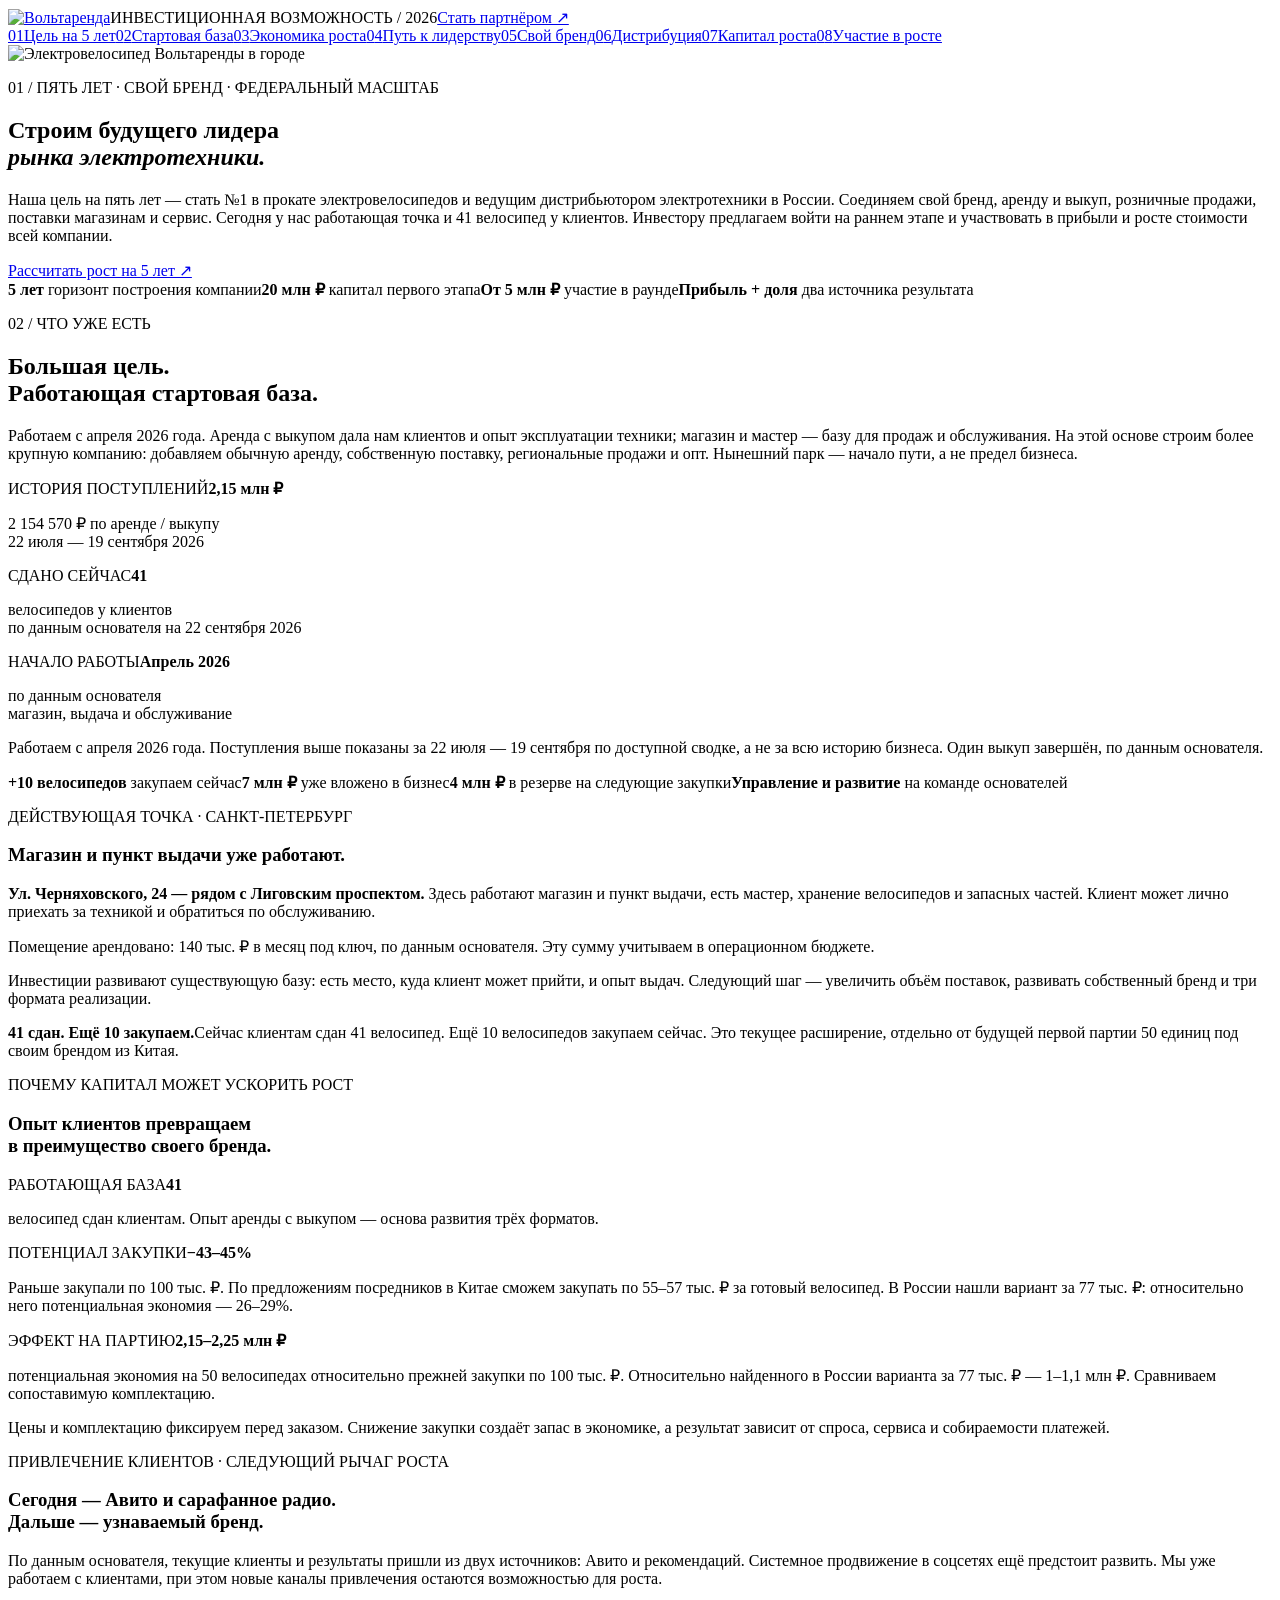
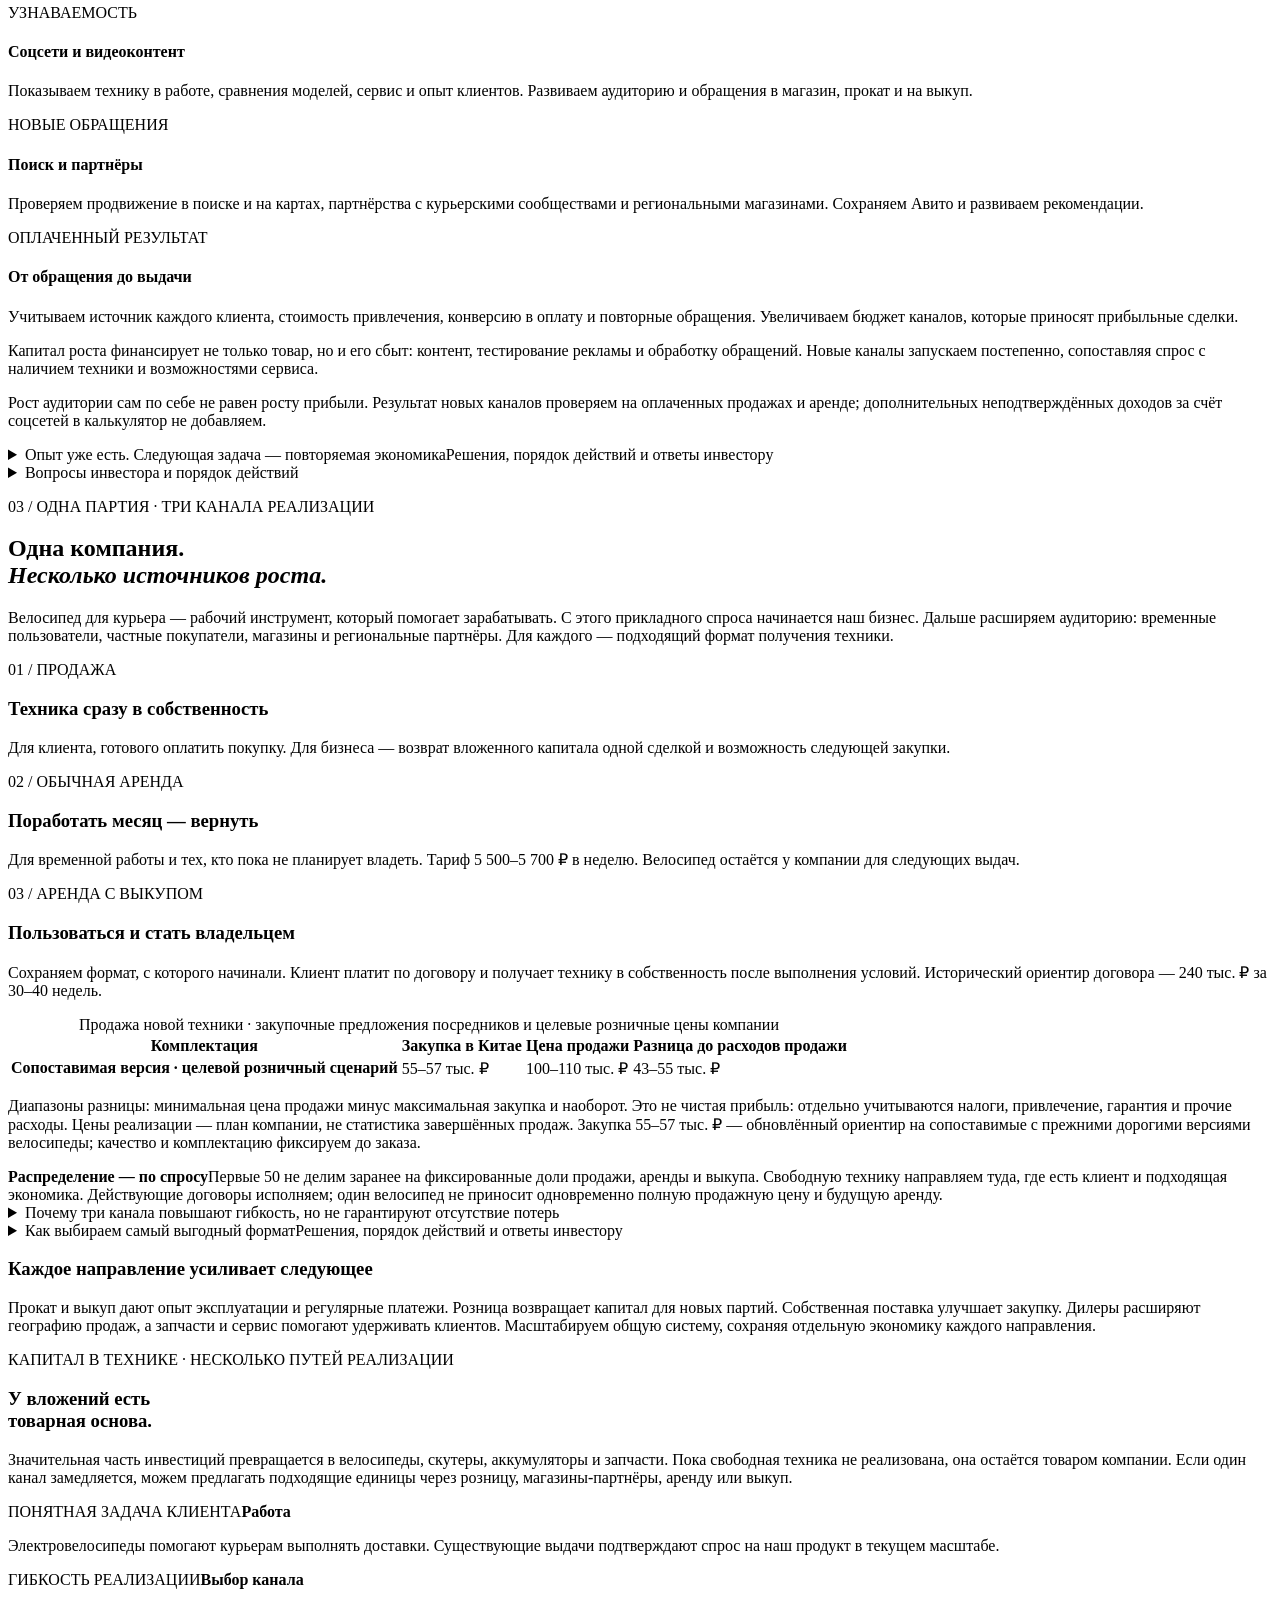
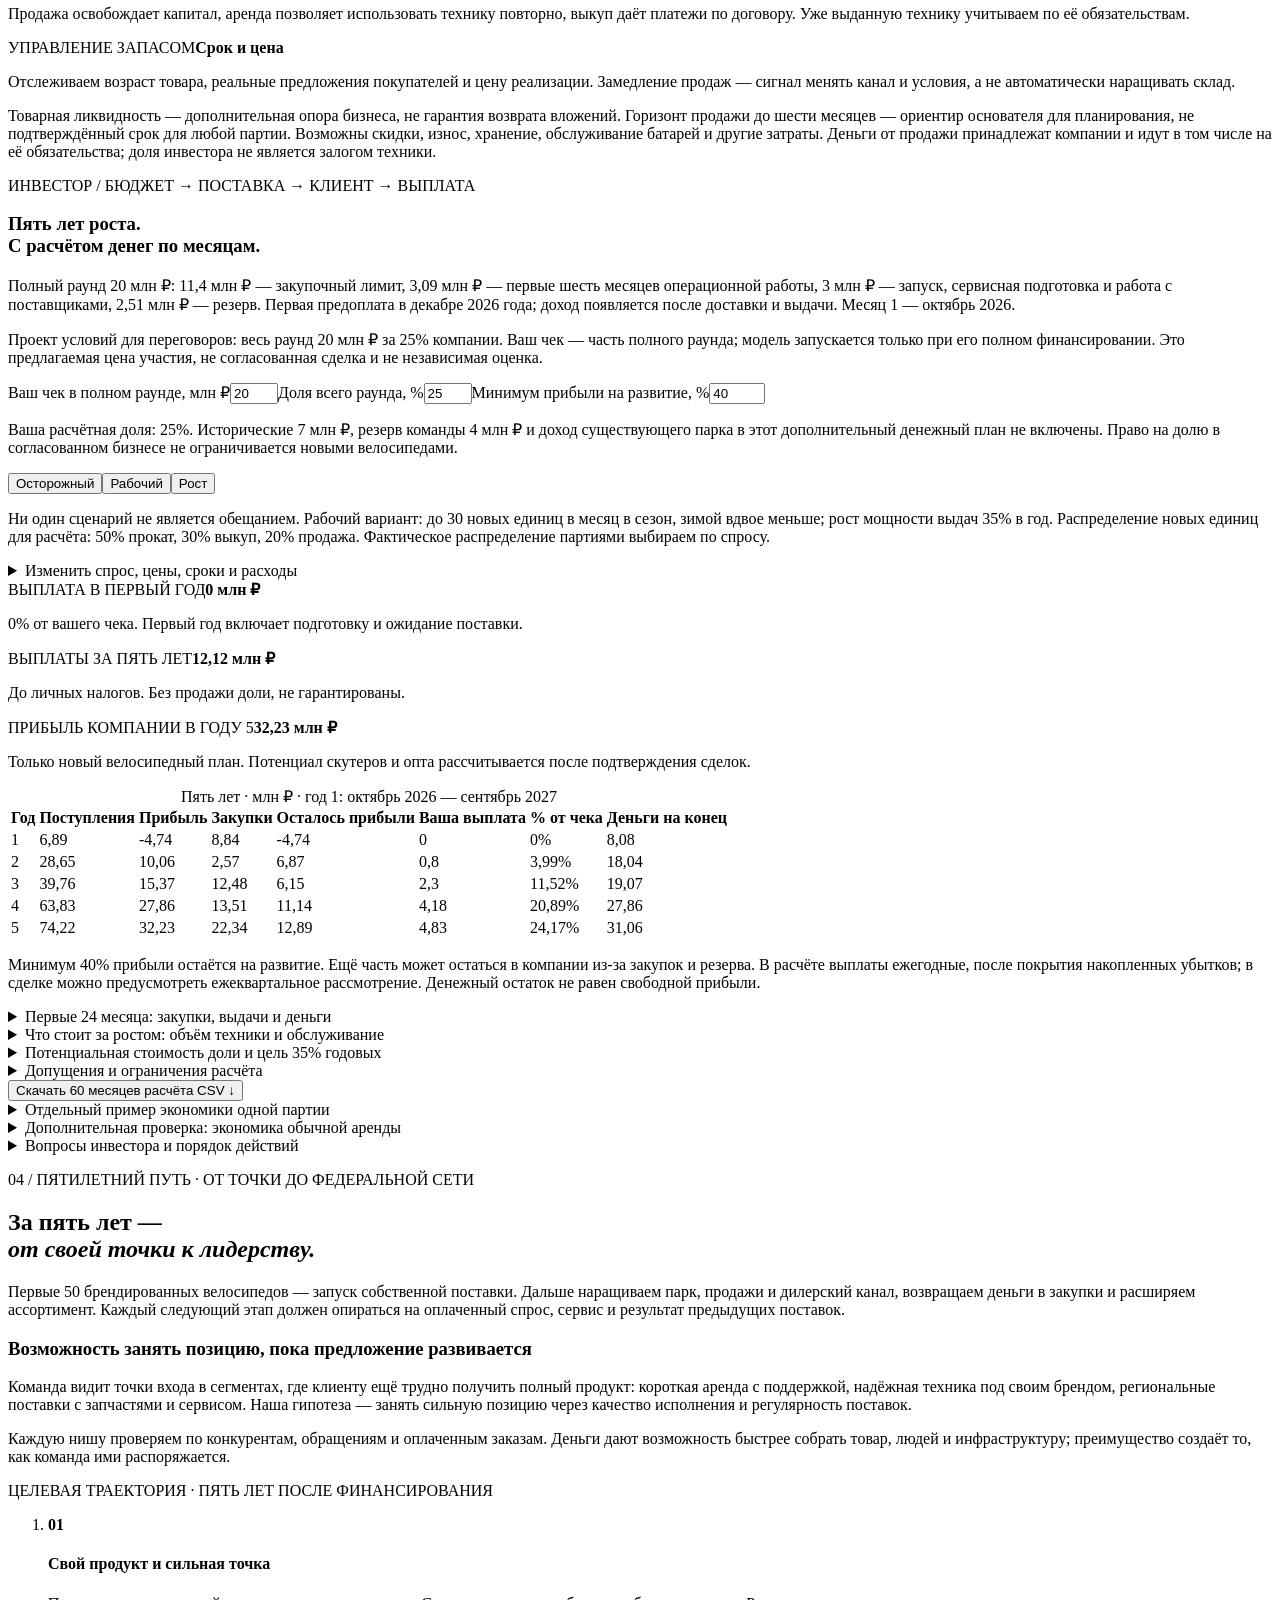
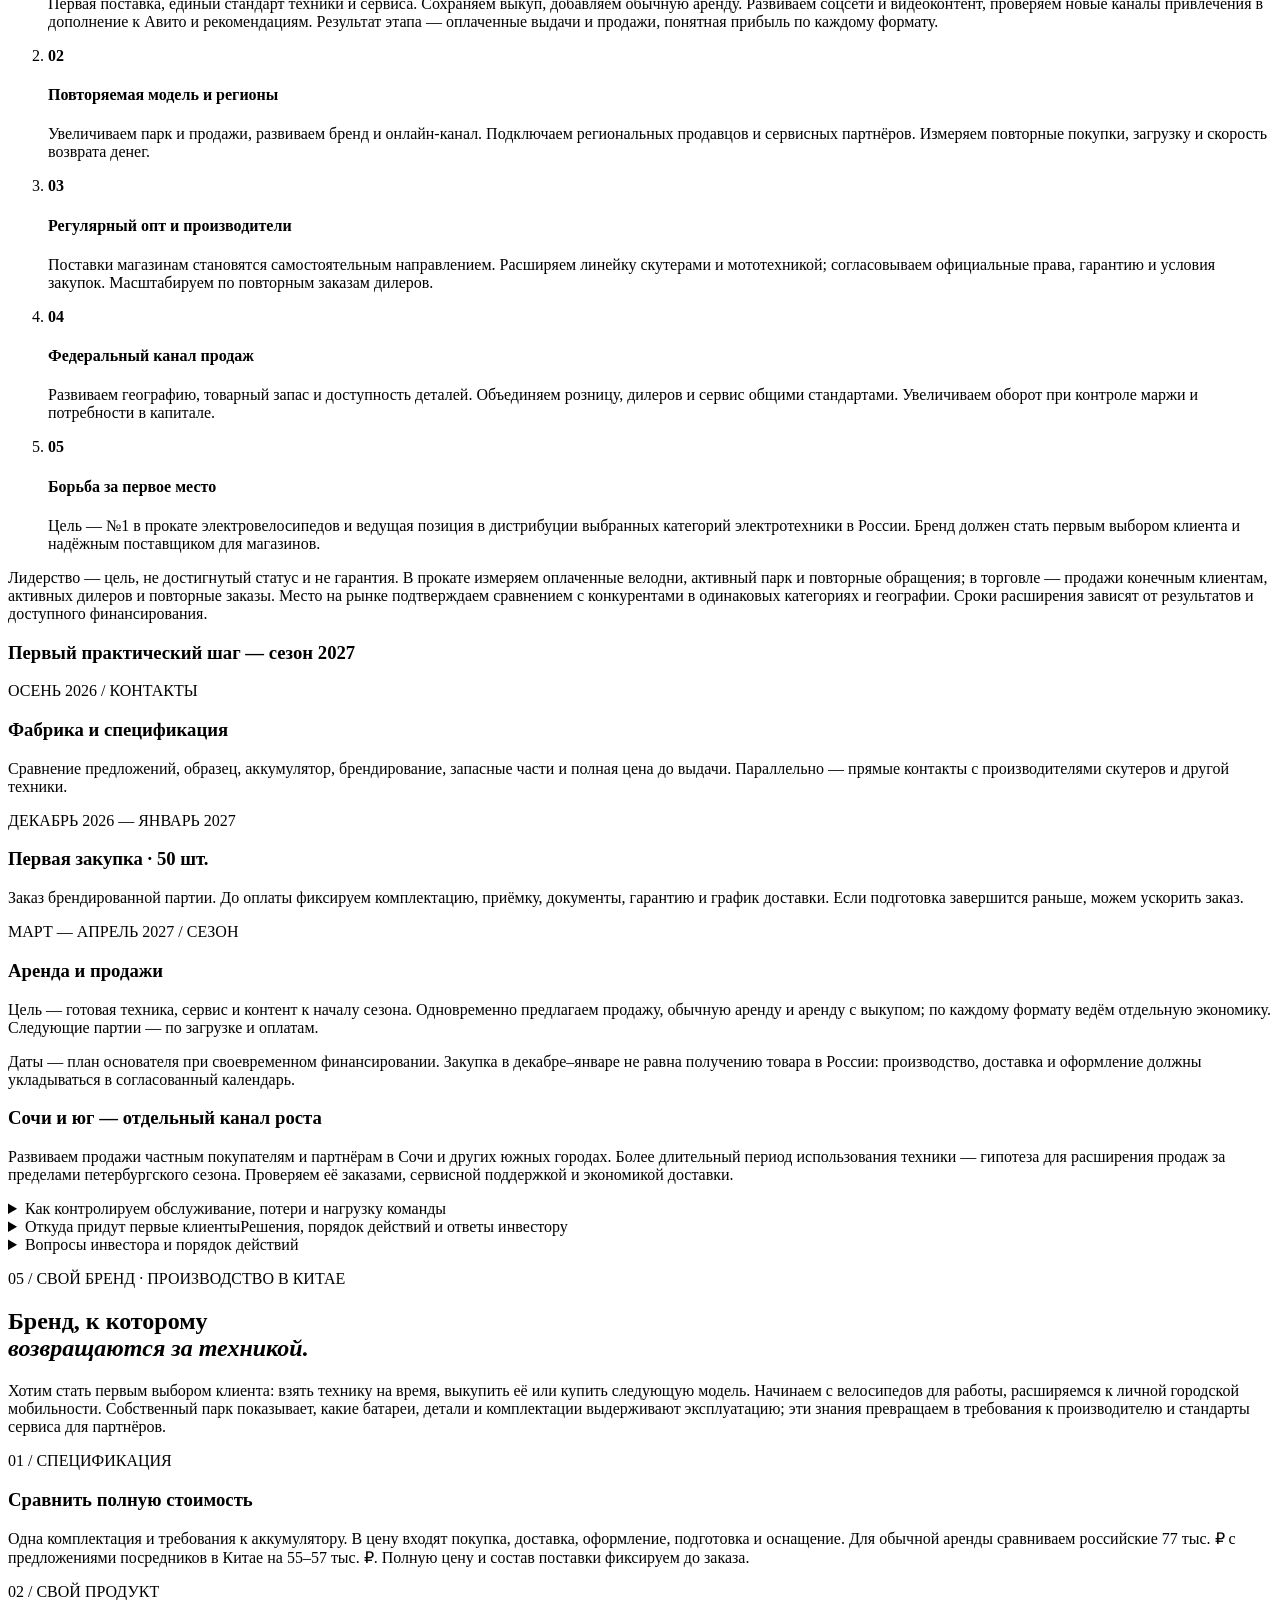
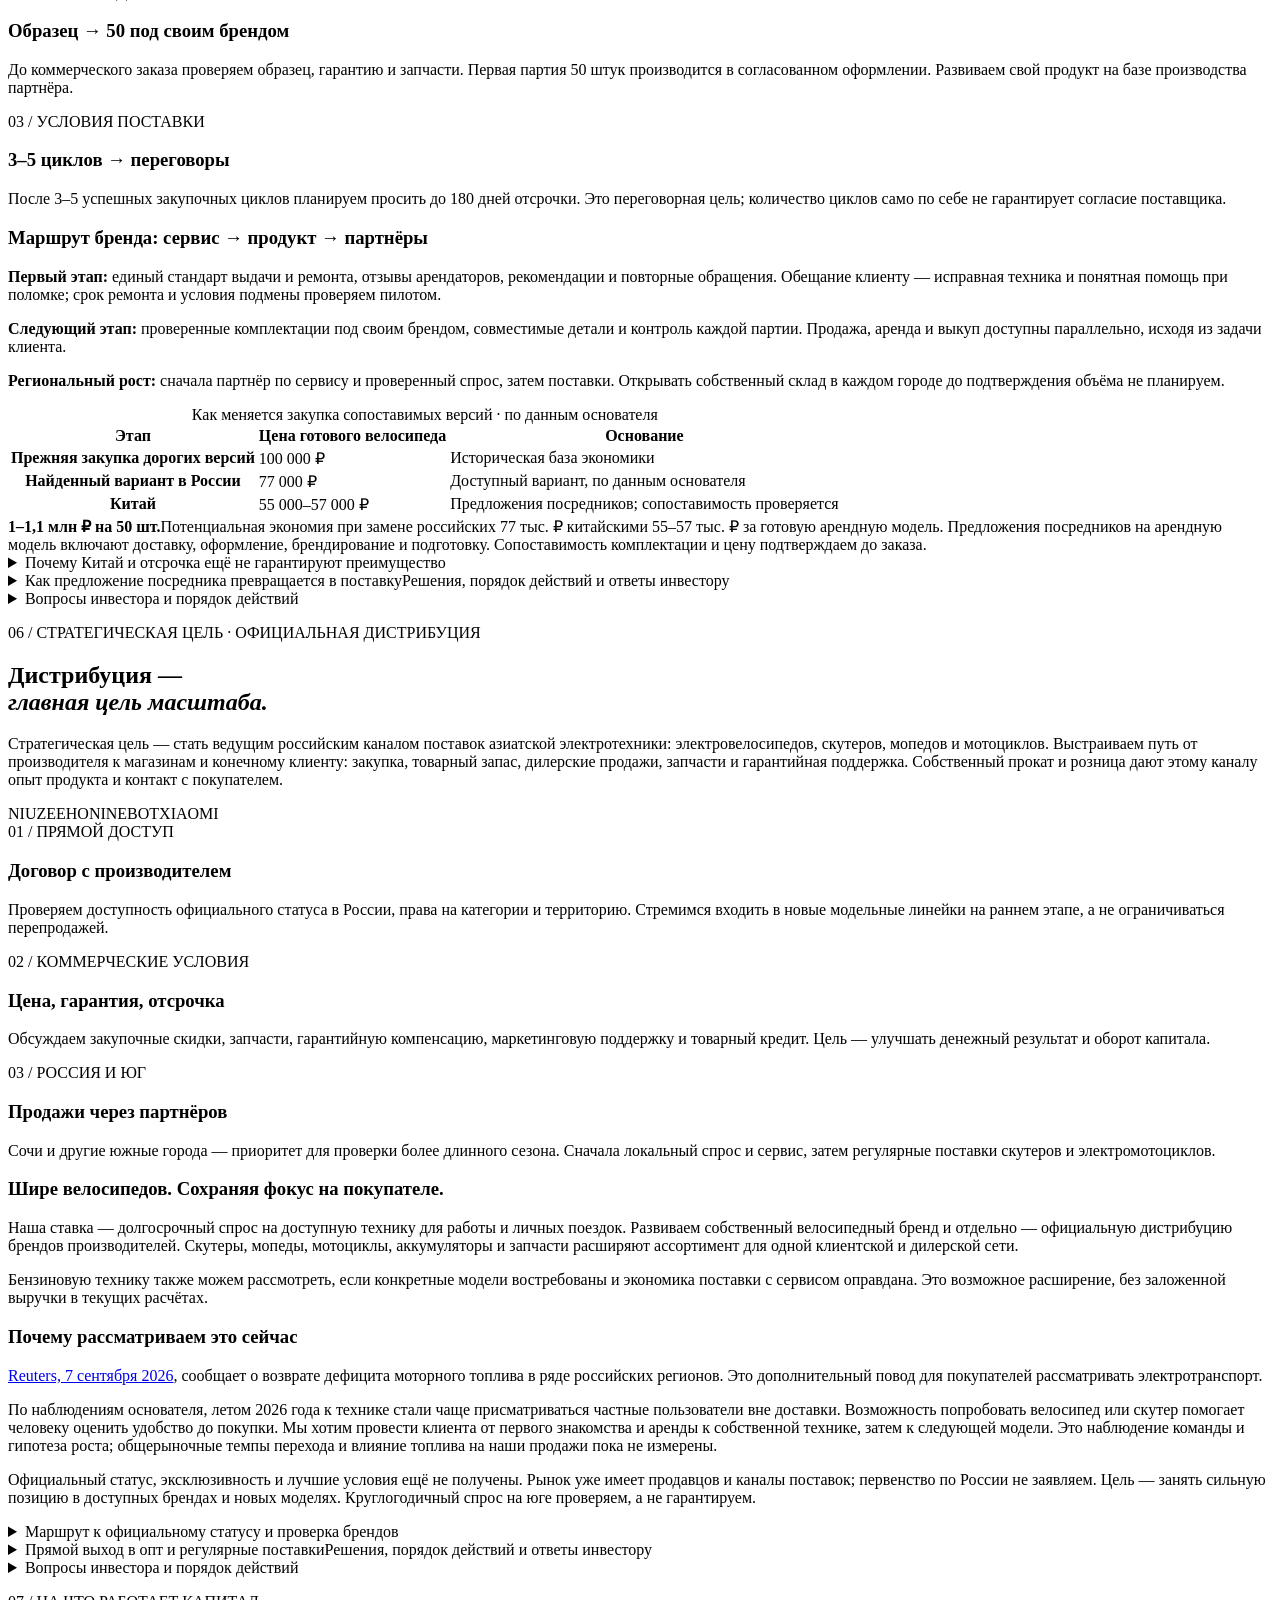
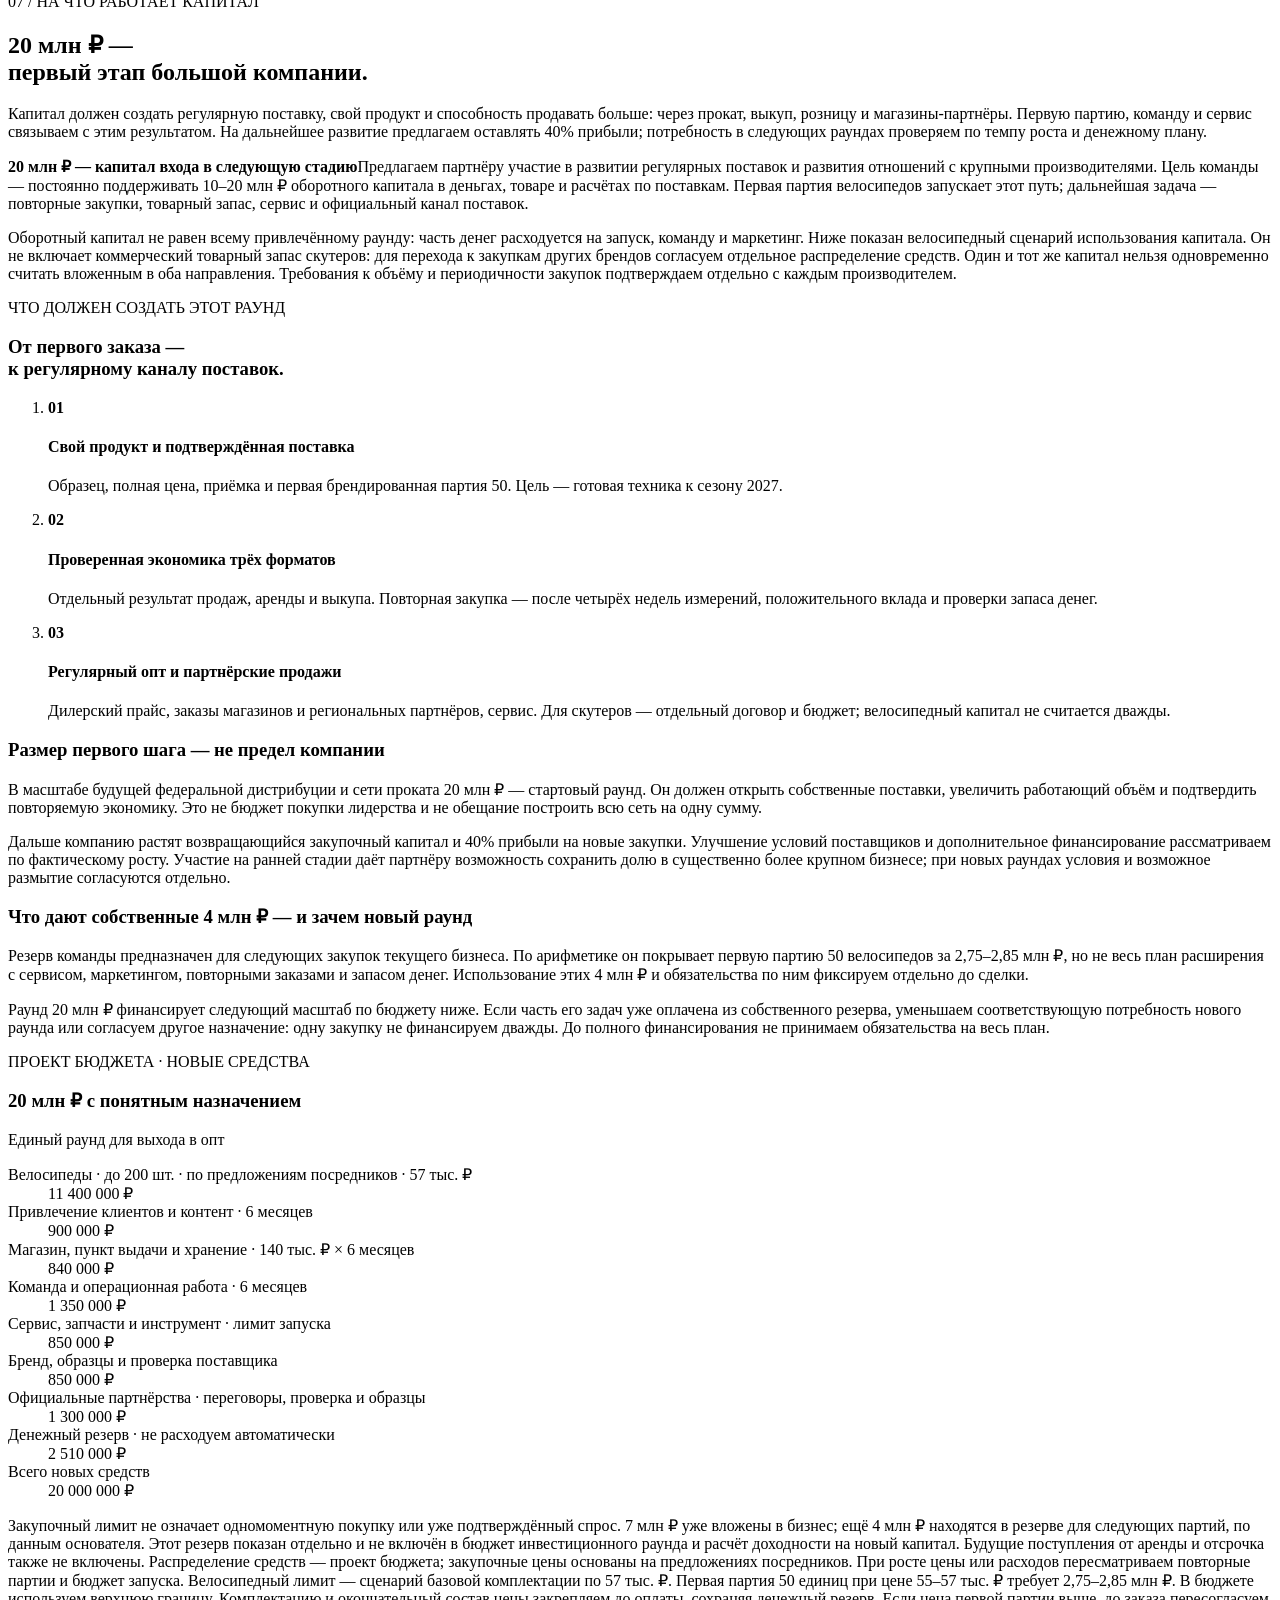
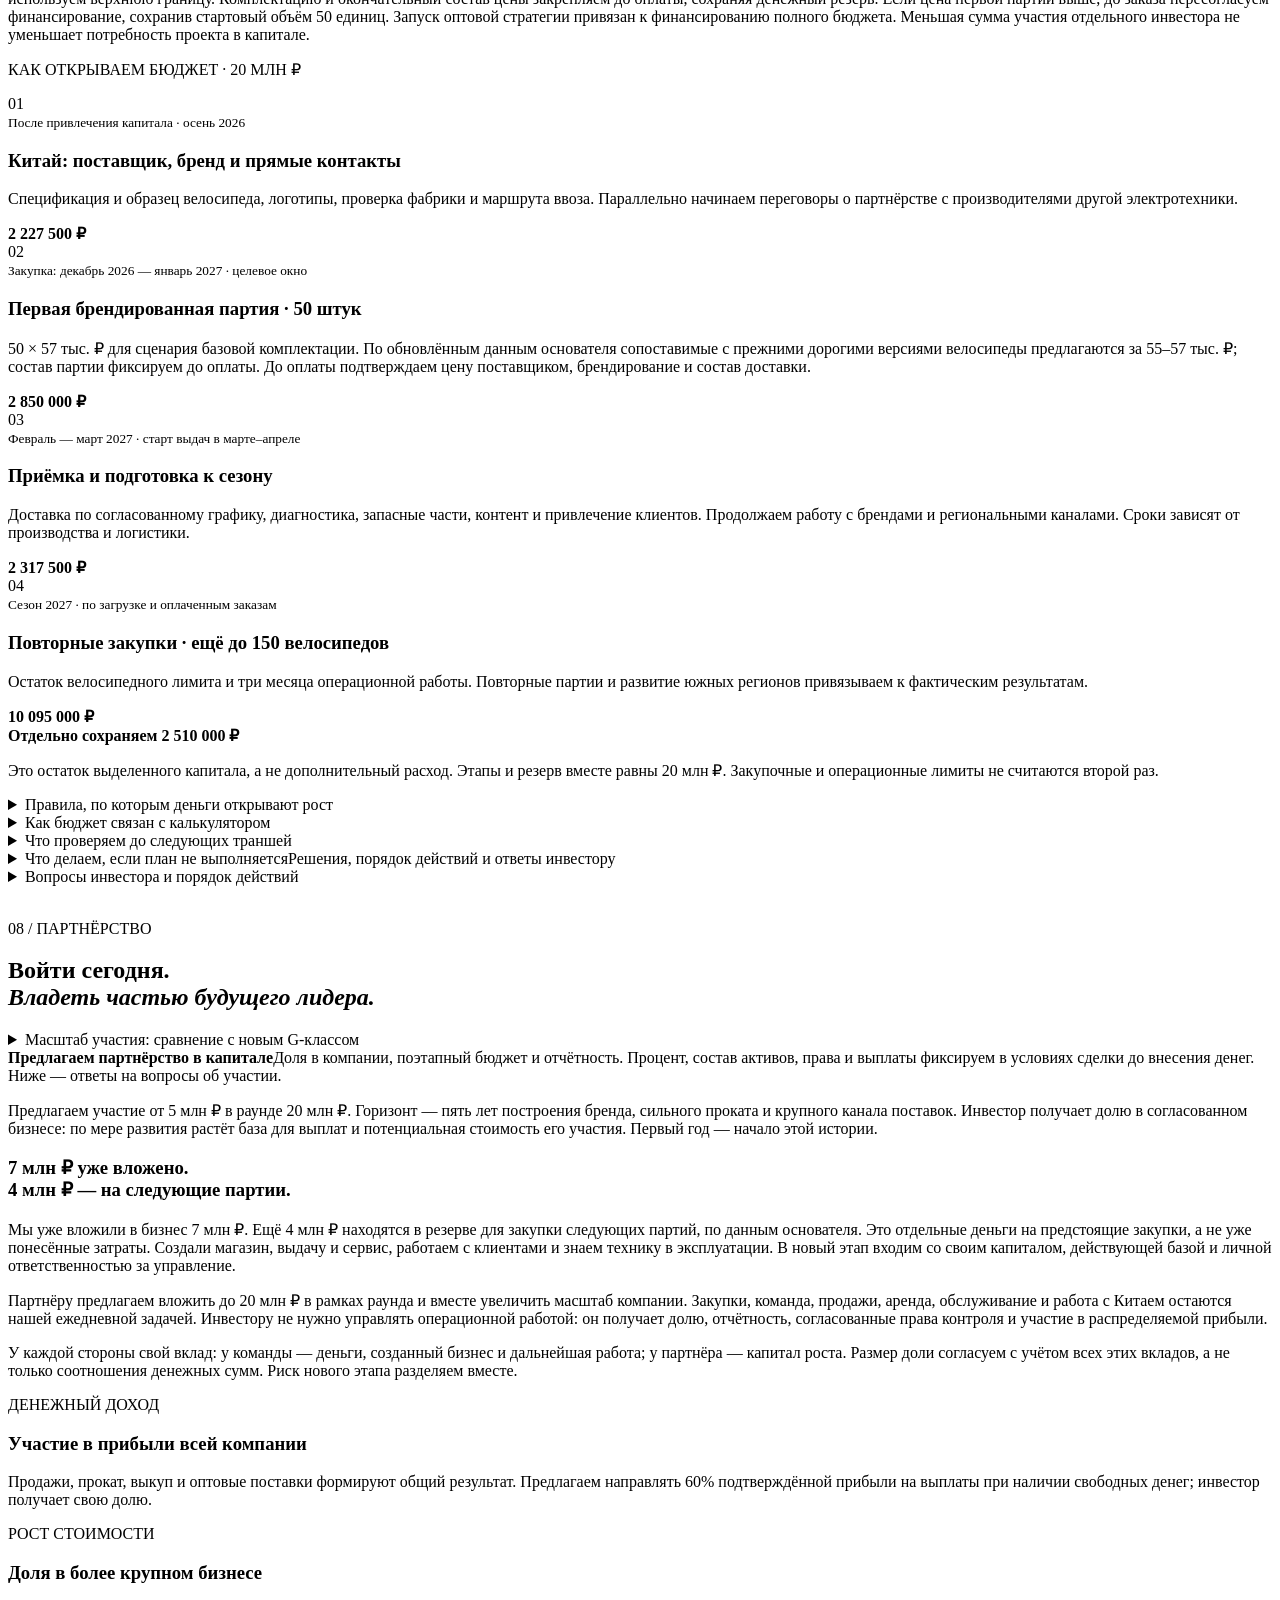
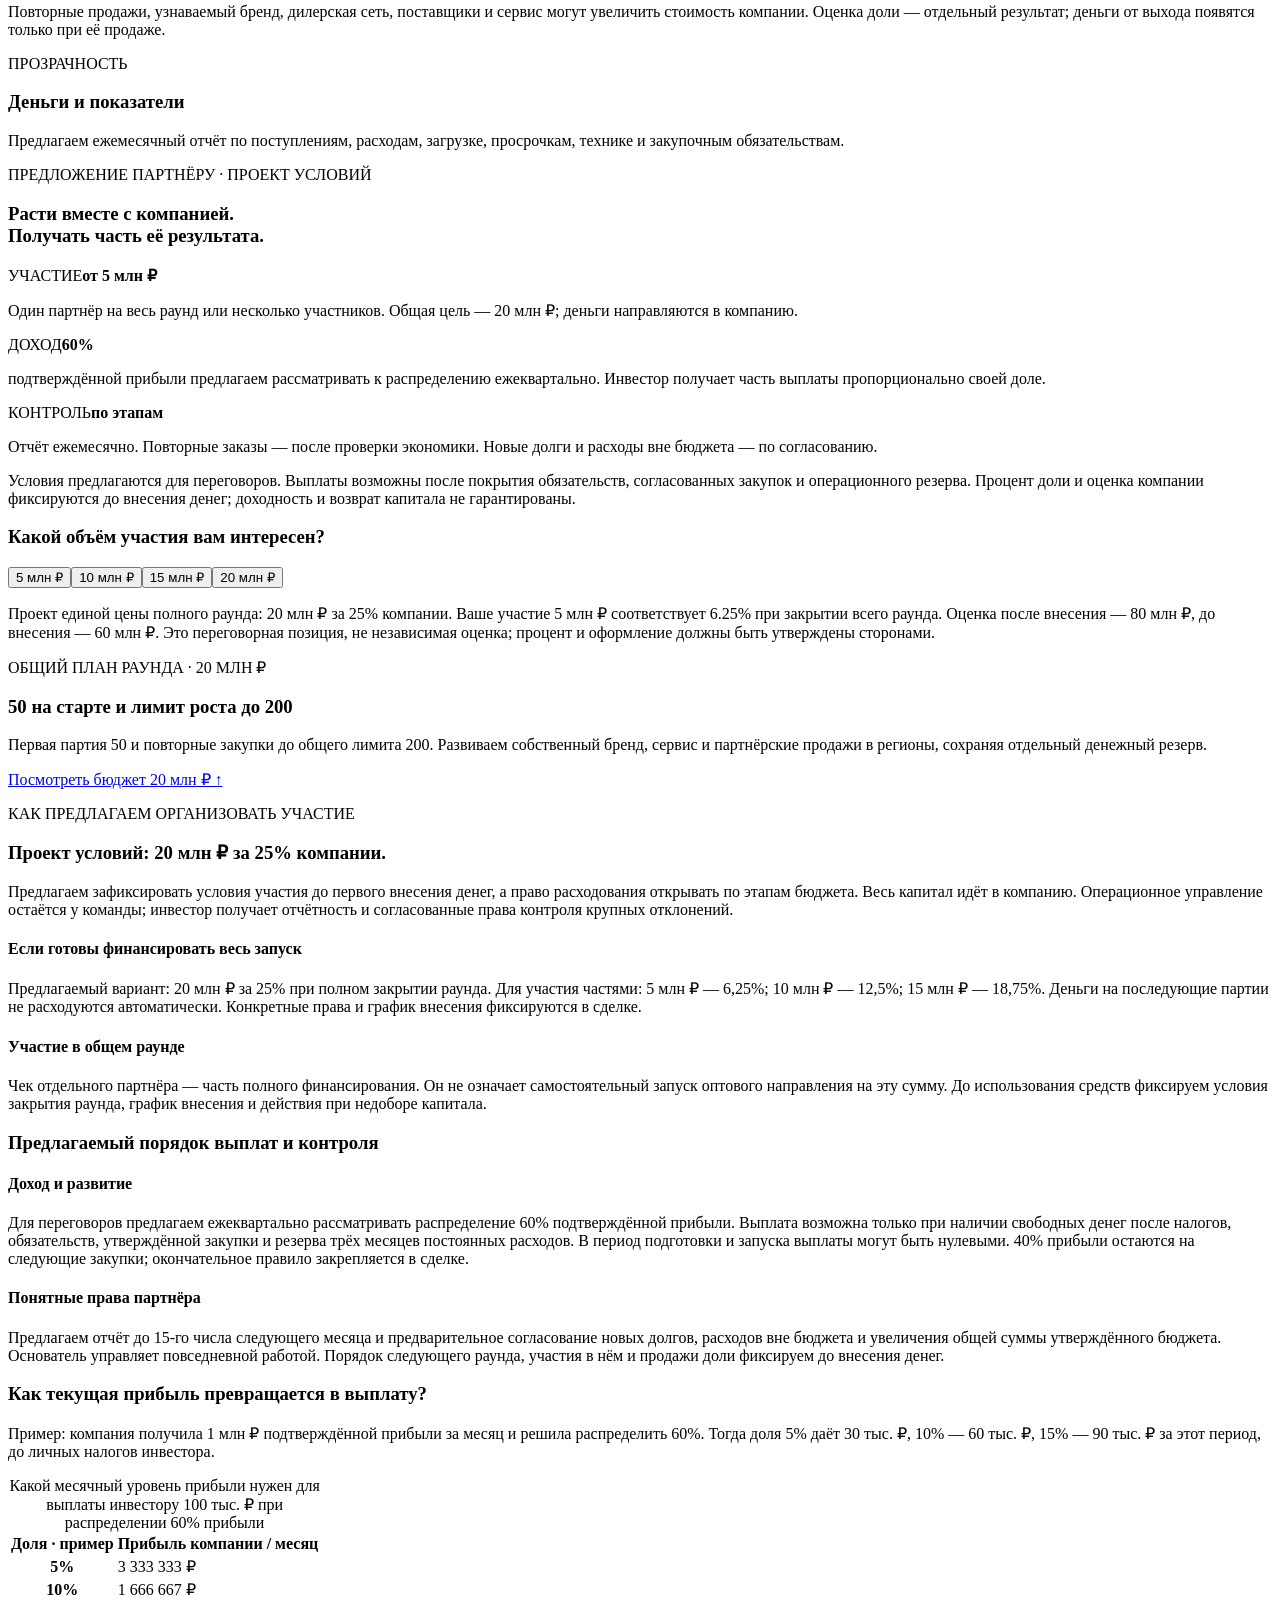
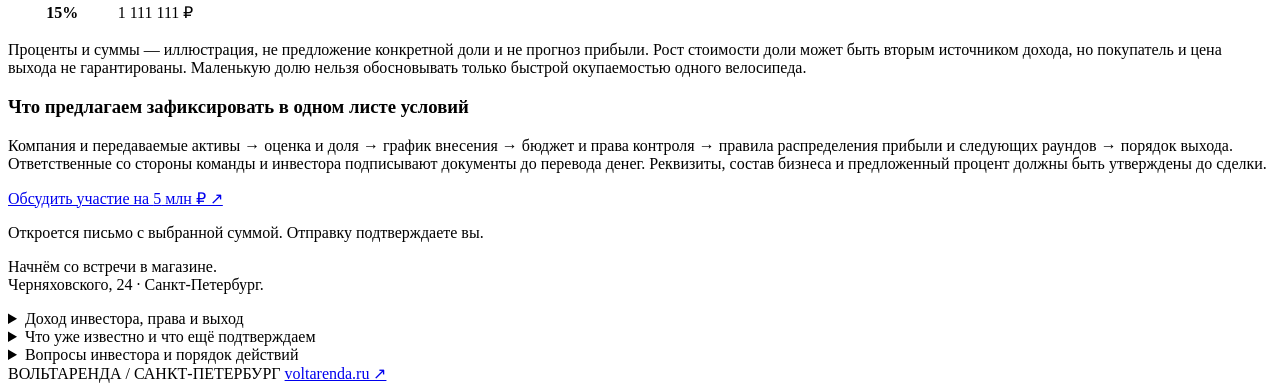
==== commit 43bf9310: "Tie investor model to monthly cash, staged procurement and proposed round terms" ====
--- a/index.html
+++ b/index.html
@@ -1 +1 @@
-<!DOCTYPE html><!--2Z_W9NnA5_IKVkzP6s8dg--><html lang="ru" class="__variable_be31f2 __variable_d59616"><head><meta charSet="utf-8"/><meta name="viewport" content="width=device-width, initial-scale=1"/><link rel="preload" href="/voltarenda-invest/_next/static/media/558ca1a6aa3cb55e-s.p.woff2" as="font" crossorigin="" type="font/woff2"/><link rel="preload" href="/voltarenda-invest/_next/static/media/6961d055d00ff7ec-s.p.woff2" as="font" crossorigin="" type="font/woff2"/><link rel="preload" href="/voltarenda-invest/_next/static/media/ac0e76ddaeeb7981-s.p.woff2" as="font" crossorigin="" type="font/woff2"/><link rel="preload" href="/voltarenda-invest/_next/static/media/cd87a8f174d93ac6-s.p.woff2" as="font" crossorigin="" type="font/woff2"/><link rel="preload" as="image" href="/voltarenda-invest/logo.svg"/><link rel="preload" as="image" href="/voltarenda-invest/rider.webp"/><link rel="preload" as="image" href="/voltarenda-invest/symbol.svg"/><link rel="stylesheet" href="/voltarenda-invest/_next/static/css/de1d18d6b62e35c3.css" data-precedence="next"/><link rel="stylesheet" href="/voltarenda-invest/_next/static/css/a949c52480394f28.css" data-precedence="next"/><link rel="stylesheet" href="/voltarenda-invest/_next/static/css/c054df76baade47a.css" data-precedence="next"/><link rel="preload" as="script" fetchPriority="low" href="/voltarenda-invest/_next/static/chunks/webpack-646b0892a7958d97.js"/><script src="/voltarenda-invest/_next/static/chunks/e27d235e-bf81b9e447312490.js" async=""></script><script src="/voltarenda-invest/_next/static/chunks/389-81011012c33a6597.js" async=""></script><script src="/voltarenda-invest/_next/static/chunks/main-app-dac66323860056c4.js" async=""></script><script src="/voltarenda-invest/_next/static/chunks/43-f328e398f83bd5dc.js" async=""></script><script src="/voltarenda-invest/_next/static/chunks/app/page-ffec3d914c85b629.js" async=""></script><meta name="next-size-adjust" content=""/><title>Вольтаренда — инвесторам</title><meta name="description" content="Инвестиционная презентация Вольтаренды"/><meta name="robots" content="noindex, nofollow"/><script src="/voltarenda-invest/_next/static/chunks/polyfills-42372ed130431b0a.js" noModule=""></script></head><body><div hidden=""><!--$--><!--/$--></div><main id="main" class="opportunity_page__wbA44"><header class="opportunity_header__GZwNP"><a href="#opportunity-0" aria-label="Вольтаренда — начало"><img src="/voltarenda-invest/logo.svg" alt="Вольтаренда" width="220" height="21"/></a><span>ИНВЕСТИЦИОННАЯ ВОЗМОЖНОСТЬ / 2026</span><a class="opportunity_headerLink__iPRfI" href="#opportunity-7">Стать партнёром ↗</a></header><nav class="opportunity_nav__JzRB5" aria-label="Разделы презентации"><a href="#opportunity-0"><span>0<!-- -->1</span>Цель на 5 лет</a><a href="#opportunity-1"><span>0<!-- -->2</span>Стартовая база</a><a href="#opportunity-2"><span>0<!-- -->3</span>Экономика роста</a><a href="#opportunity-3"><span>0<!-- -->4</span>Путь к лидерству</a><a href="#opportunity-4"><span>0<!-- -->5</span>Свой бренд</a><a href="#opportunity-5"><span>0<!-- -->6</span>Дистрибуция</a><a href="#opportunity-6"><span>0<!-- -->7</span>Капитал роста</a><a href="#opportunity-7"><span>0<!-- -->8</span>Участие в росте</a></nav><section id="opportunity-0" class="opportunity_section___d0mO opportunity_hero__w2T5U"><img class="opportunity_heroPhoto__n86dM" src="/voltarenda-invest/rider.webp" alt="Электровелосипед Вольтаренды в городе"/><div class="opportunity_heroContent__Ojw3p"><p class="opportunity_eyebrow___9ExS">01 / ПЯТЬ ЛЕТ · СВОЙ БРЕНД · ФЕДЕРАЛЬНЫЙ МАСШТАБ</p><h1>Строим будущего лидера<br/><em>рынка электротехники.</em></h1><p class="opportunity_lead__S4Bxz">Наша цель на пять лет — стать №1 в прокате электровелосипедов и ведущим дистрибьютором электротехники в России. Соединяем свой бренд, аренду и выкуп, розничные продажи, поставки магазинам и сервис. Сегодня у нас работающая точка и 41 велосипед у клиентов. Инвестору предлагаем войти на раннем этапе и участвовать в прибыли и росте стоимости всей компании.</p><a class="opportunity_button__c2fGa" href="#growth-calculator">Рассчитать рост на 5 лет ↗</a><div class="opportunity_heroFacts__YKAoB"><span><b>5 лет</b> горизонт построения компании</span><span><b>20 млн ₽</b> капитал первого этапа</span><span><b>От 5 млн ₽</b> участие в раунде</span><span><b>Прибыль + доля</b> два источника результата</span></div></div></section><section id="opportunity-1" class="opportunity_section___d0mO opportunity_light__U3l3W"><p class="opportunity_eyebrow___9ExS">02 / ЧТО УЖЕ ЕСТЬ</p><h2>Большая цель.<br/>Работающая стартовая база.</h2><p class="opportunity_lead__S4Bxz">Работаем с апреля 2026 года. Аренда с выкупом дала нам клиентов и опыт эксплуатации техники; магазин и мастер — базу для продаж и обслуживания. На этой основе строим более крупную компанию: добавляем обычную аренду, собственную поставку, региональные продажи и опт. Нынешний парк — начало пути, а не предел бизнеса.</p><div class="opportunity_proofGrid__4eubL"><article><span>ИСТОРИЯ ПОСТУПЛЕНИЙ</span><strong>2,15 млн ₽</strong><p>2 154 570 ₽ по аренде / выкупу<br/>22 июля — 19 сентября 2026</p></article><article><span>СДАНО СЕЙЧАС</span><strong>41</strong><p>велосипедов у клиентов<br/>по данным основателя на 22 сентября 2026</p></article><article><span>НАЧАЛО РАБОТЫ</span><strong>Апрель 2026</strong><p>по данным основателя<br/>магазин, выдача и обслуживание</p></article></div><p class="opportunity_fine__vo19G">Работаем с апреля 2026 года. Поступления выше показаны за 22 июля — 19 сентября по доступной сводке, а не за всю историю бизнеса. Один выкуп завершён, по данным основателя.</p><div class="opportunity_founderLine__WrxUt"><span><b>+10 велосипедов</b> закупаем сейчас</span><span><b>7 млн ₽</b> уже вложено в бизнес</span><span><b>4 млн ₽</b> в резерве на следующие закупки</span><span><b>Управление и развитие</b> на команде основателей</span></div><div class="opportunity_decisionBrief__z5Sjx"><p class="opportunity_eyebrow___9ExS">ДЕЙСТВУЮЩАЯ ТОЧКА · САНКТ-ПЕТЕРБУРГ</p><h3>Магазин и пункт выдачи уже работают.</h3><p><strong>Ул. Черняховского, 24 — рядом с Лиговским проспектом.</strong> Здесь работают магазин и пункт выдачи, есть мастер, хранение велосипедов и запасных частей. Клиент может лично приехать за техникой и обратиться по обслуживанию.</p><p>Помещение арендовано: 140 тыс. ₽ в месяц под ключ, по данным основателя. Эту сумму учитываем в операционном бюджете.</p><p>Инвестиции развивают существующую базу: есть место, куда клиент может прийти, и опыт выдач. Следующий шаг — увеличить объём поставок, развивать собственный бренд и три формата реализации.</p></div><div class="opportunity_evidence__0pykr"><b>41 сдан. Ещё 10 закупаем.</b><span>Сейчас клиентам сдан 41 велосипед. Ещё 10 велосипедов закупаем сейчас. Это текущее расширение, отдельно от будущей первой партии 50 единиц под своим брендом из Китая.</span></div><div class="opportunity_investmentCase___FJHB"><p class="opportunity_eyebrow___9ExS">ПОЧЕМУ КАПИТАЛ МОЖЕТ УСКОРИТЬ РОСТ</p><h3>Опыт клиентов превращаем<br/>в преимущество своего бренда.</h3><div class="opportunity_caseGrid__lVYWV"><article><span>РАБОТАЮЩАЯ БАЗА</span><strong>41</strong><p>велосипед сдан клиентам. Опыт аренды с выкупом — основа развития трёх форматов.</p></article><article><span>ПОТЕНЦИАЛ ЗАКУПКИ</span><strong>−43–45%</strong><p>Раньше закупали по 100 тыс. ₽. По предложениям посредников в Китае сможем закупать по 55–57 тыс. ₽ за готовый велосипед. В России нашли вариант за 77 тыс. ₽: относительно него потенциальная экономия — 26–29%.</p></article><article><span>ЭФФЕКТ НА ПАРТИЮ</span><strong>2,15–2,25 млн ₽</strong><p>потенциальная экономия на 50 велосипедах относительно прежней закупки по 100 тыс. ₽. Относительно найденного в России варианта за 77 тыс. ₽ — 1–1,1 млн ₽. Сравниваем сопоставимую комплектацию.</p></article></div><p class="opportunity_fine__vo19G">Цены и комплектацию фиксируем перед заказом. Снижение закупки создаёт запас в экономике, а результат зависит от спроса, сервиса и собираемости платежей.</p></div><div class="opportunity_decisionBrief__z5Sjx"><p class="opportunity_eyebrow___9ExS">ПРИВЛЕЧЕНИЕ КЛИЕНТОВ · СЛЕДУЮЩИЙ РЫЧАГ РОСТА</p><h3>Сегодня — Авито и сарафанное радио.<br/>Дальше — узнаваемый бренд.</h3><p>По данным основателя, текущие клиенты и результаты пришли из двух источников: Авито и рекомендаций. Системное продвижение в соцсетях ещё предстоит развить. Мы уже работаем с клиентами, при этом новые каналы привлечения остаются возможностью для роста.</p><div class="opportunity_caseGrid__lVYWV"><article><span>УЗНАВАЕМОСТЬ</span><h4>Соцсети и видеоконтент</h4><p>Показываем технику в работе, сравнения моделей, сервис и опыт клиентов. Развиваем аудиторию и обращения в магазин, прокат и на выкуп.</p></article><article><span>НОВЫЕ ОБРАЩЕНИЯ</span><h4>Поиск и партнёры</h4><p>Проверяем продвижение в поиске и на картах, партнёрства с курьерскими сообществами и региональными магазинами. Сохраняем Авито и развиваем рекомендации.</p></article><article><span>ОПЛАЧЕННЫЙ РЕЗУЛЬТАТ</span><h4>От обращения до выдачи</h4><p>Учитываем источник каждого клиента, стоимость привлечения, конверсию в оплату и повторные обращения. Увеличиваем бюджет каналов, которые приносят прибыльные сделки.</p></article></div><p>Капитал роста финансирует не только товар, но и его сбыт: контент, тестирование рекламы и обработку обращений. Новые каналы запускаем постепенно, сопоставляя спрос с наличием техники и возможностями сервиса.</p><p class="opportunity_fine__vo19G">Рост аудитории сам по себе не равен росту прибыли. Результат новых каналов проверяем на оплаченных продажах и аренде; дополнительных неподтверждённых доходов за счёт соцсетей в калькулятор не добавляем.</p></div><details class="opportunity_modelDisclosure__yTUZZ"><summary>Опыт уже есть. Следующая задача — повторяемая экономика<span>Решения, порядок действий и ответы инвестору</span></summary><div><article><h4>Что подтверждено сегодня?</h4><p>Работаем с апреля 2026 года, по данным основателя. Доступная финансовая сводка отражает часть истории: в таблице — 2 154 570 ₽ поступлений по аренде / выкупу за 22 июля — 19 сентября 2026. По актуальным данным основателя на 22 сентября, сдан 41 велосипед, один выкуп завершён. Ещё 10 велосипедов закупаем сейчас; они пока не включены в число сданных. Это опыт выдач и регулярных платежей. Инвестируем в масштабирование этой операционной базы и запуск дополнительного формата обычной аренды.</p></article><article><h4>Как докажем результат полного цикла?</h4><p>Предлагаем паспорт экономики каждой единицы: закупка, дата выдачи, начислено и получено, обслуживание, простой, привлечение и итоговая передача или возврат. Ежемесячно сравниваем группы договоров одного месяца запуска отдельно по трём форматам. Завершённые договоры показывают итог, действующие — поступления на текущую дату.</p></article><article><h4>Зачем привлекать деньги сейчас?</h4><p>Чтобы к сезону 2027 получить 50 велосипедов под своим брендом для продажи, аренды и выкупа. Китайская партия связывает деньги раньше начала аренды; капитал также оплачивает подготовку продукта, команды и привлечения.</p></article><article><h4>Что получают основатели из нового раунда?</h4><p>Предлагаем направлять весь новый капитал в компанию по бюджету. Выкуп личных долей основателей и возврат их прежних вложений за счёт раунда не закладываем. Это условие для включения в соглашение, а не уже подписанное обязательство.</p></article></div></details><div class="opportunity_investorAnswers__g13AJ"><p class="opportunity_eyebrow___9ExS">ВОПРОСЫ ИНВЕСТОРА · ОТВЕТЫ И ПРЕДЛАГАЕМЫЙ ПОРЯДОК</p><details class="opportunity_sources__FPqMe"><summary>Что уже доказано, а во что мы инвестируем сейчас?</summary><div><p>Есть парк, история поступлений и опыт аренды с выкупом. Новая инвестиция финансирует брендированную партию для продажи, обычной аренды и аренды с выкупом. Выкуп сохраняется, обычная аренда расширяет аудиторию временных пользователей. Результат каждого формата считаем отдельно. Это ранний этап развития бизнеса с существующими операциями.</p></div></details><details class="opportunity_sources__FPqMe"><summary>Как ближайшие 10 велосипедов связаны с инвестиционным раундом?</summary><div><p>Сейчас сдан 41 велосипед. Ещё 10 закупаем для текущего расширения; они пока не включены в число сданных. Инвестиционный раунд финансирует более широкий переход к оптовым поставкам, своему бренду и регулярному обороту. Закупаемые сейчас 10 и первая брендированная партия 50 — разные закупки; источник оплаты ближайших 10 и их включение в бюджет закрепляем отдельно, без двойного счёта.</p></div></details></div></section><section id="opportunity-2" class="opportunity_section___d0mO opportunity_light__U3l3W"><p class="opportunity_eyebrow___9ExS">03 / ОДНА ПАРТИЯ · ТРИ КАНАЛА РЕАЛИЗАЦИИ</p><h2>Одна компания.<br/><em>Несколько источников роста.</em></h2><p class="opportunity_lead__S4Bxz">Велосипед для курьера — рабочий инструмент, который помогает зарабатывать. С этого прикладного спроса начинается наш бизнес. Дальше расширяем аудиторию: временные пользователи, частные покупатели, магазины и региональные партнёры. Для каждого — подходящий формат получения техники.</p><div class="opportunity_columns__qcpg0"><article><span>01 / ПРОДАЖА</span><h3>Техника сразу в собственность</h3><p>Для клиента, готового оплатить покупку. Для бизнеса — возврат вложенного капитала одной сделкой и возможность следующей закупки.</p></article><article><span>02 / ОБЫЧНАЯ АРЕНДА</span><h3>Поработать месяц — вернуть</h3><p>Для временной работы и тех, кто пока не планирует владеть. Тариф 5 500–5 700 ₽ в неделю. Велосипед остаётся у компании для следующих выдач.</p></article><article><span>03 / АРЕНДА С ВЫКУПОМ</span><h3>Пользоваться и стать владельцем</h3><p>Сохраняем формат, с которого начинали. Клиент платит по договору и получает технику в собственность после выполнения условий. Исторический ориентир договора — 240 тыс. ₽ за 30–40 недель.</p></article></div><div class="opportunity_tableScroll___z4Jg"><table class="opportunity_scenarioTable__Lh2kj"><caption>Продажа новой техники · закупочные предложения посредников и целевые розничные цены компании</caption><thead><tr><th>Комплектация</th><th>Закупка в Китае</th><th>Цена продажи</th><th>Разница до расходов продажи</th></tr></thead><tbody><tr><th scope="row">Сопоставимая версия · целевой розничный сценарий</th><td>55–57 тыс. ₽</td><td>100–110 тыс. ₽</td><td>43–55 тыс. ₽</td></tr></tbody></table></div><p class="opportunity_fine__vo19G">Диапазоны разницы: минимальная цена продажи минус максимальная закупка и наоборот. Это не чистая прибыль: отдельно учитываются налоги, привлечение, гарантия и прочие расходы. Цены реализации — план компании, не статистика завершённых продаж. Закупка 55–57 тыс. ₽ — обновлённый ориентир на сопоставимые с прежними дорогими версиями велосипеды; качество и комплектацию фиксируем до заказа.</p><div class="opportunity_evidence__0pykr"><b>Распределение — по спросу</b><span>Первые 50 не делим заранее на фиксированные доли продажи, аренды и выкупа. Свободную технику направляем туда, где есть клиент и подходящая экономика. Действующие договоры исполняем; один велосипед не приносит одновременно полную продажную цену и будущую аренду.</span></div><details class="opportunity_sources__FPqMe"><summary>Почему три канала повышают гибкость, но не гарантируют отсутствие потерь</summary><div><p>Компания рассчитывает на ликвидность велосипедов и спрос со стороны доставки. Скорость продажи и остаточную цену проверяем фактическими сделками. Все три формата зависят от общего спроса, качества и цены техники. Если спрос слабый, смена формата не гарантирует быстрой реализации.</p><p>Распределяем свободные единицы по оплаченным заказам, сроку поступления денег и вкладу после расходов. Для уже использованного велосипеда цену продажи оцениваем по состоянию и пробегу, а не автоматически по цене новой техники.</p></div></details><details class="opportunity_modelDisclosure__yTUZZ"><summary>Как выбираем самый выгодный формат<span>Решения, порядок действий и ответы инвестору</span></summary><div><article><h4>Продать сейчас или сдавать?</h4><p>Предлагаем еженедельно распределять только свободные велосипеды: сначала исполняем принятые заказы, затем сравниваем денежный вклад и срок возврата капитала. Продажа — если важен быстрый оборот и цена покрывает все расходы; аренда — при положительном вкладе и подтверждённом сроке использования; выкуп — при подходящем платёжном графике клиента. За действующими договорами техника сохраняется.</p></article><article><h4>Что делаем с простоем?</h4><p>Предлагаем контроль через 14 дней без оплаченной выдачи: проверяем состояние, цену и обращения. Через 30 дней сравниваем продажу, выкуп и дальнейшую аренду по ожидаемому денежному результату. Это правило управления, не обязательная распродажа со скидкой. Цена бывшей в использовании техники зависит от состояния.</p></article></div></details><div class="opportunity_thesis__QWJ9u"><h3>Каждое направление усиливает следующее</h3><p>Прокат и выкуп дают опыт эксплуатации и регулярные платежи. Розница возвращает капитал для новых партий. Собственная поставка улучшает закупку. Дилеры расширяют географию продаж, а запчасти и сервис помогают удерживать клиентов. Масштабируем общую систему, сохраняя отдельную экономику каждого направления.</p></div><div class="opportunity_investmentCase___FJHB"><p class="opportunity_eyebrow___9ExS">КАПИТАЛ В ТЕХНИКЕ · НЕСКОЛЬКО ПУТЕЙ РЕАЛИЗАЦИИ</p><h3>У вложений есть<br/>товарная основа.</h3><p>Значительная часть инвестиций превращается в велосипеды, скутеры, аккумуляторы и запчасти. Пока свободная техника не реализована, она остаётся товаром компании. Если один канал замедляется, можем предлагать подходящие единицы через розницу, магазины-партнёры, аренду или выкуп.</p><div class="opportunity_proofGrid__4eubL"><article><span>ПОНЯТНАЯ ЗАДАЧА КЛИЕНТА</span><strong>Работа</strong><p>Электровелосипеды помогают курьерам выполнять доставки. Существующие выдачи подтверждают спрос на наш продукт в текущем масштабе.</p></article><article><span>ГИБКОСТЬ РЕАЛИЗАЦИИ</span><strong>Выбор канала</strong><p>Продажа освобождает капитал, аренда позволяет использовать технику повторно, выкуп даёт платежи по договору. Уже выданную технику учитываем по её обязательствам.</p></article><article><span>УПРАВЛЕНИЕ ЗАПАСОМ</span><strong>Срок и цена</strong><p>Отслеживаем возраст товара, реальные предложения покупателей и цену реализации. Замедление продаж — сигнал менять канал и условия, а не автоматически наращивать склад.</p></article></div><p class="opportunity_fine__vo19G">Товарная ликвидность — дополнительная опора бизнеса, не гарантия возврата вложений. Горизонт продажи до шести месяцев — ориентир основателя для планирования, не подтверждённый срок для любой партии. Возможны скидки, износ, хранение, обслуживание батарей и другие затраты. Деньги от продажи принадлежат компании и идут в том числе на её обязательства; доля инвестора не является залогом техники.</p></div><div id="growth-calculator" class="growth-calculator_root__XviJD"><p class="growth-calculator_tag__QBqIg">КАЛЬКУЛЯТОР ИНВЕСТОРА / ЭКОНОМИКА ДЕЙСТВУЮЩЕЙ МОДЕЛИ</p><h3>Первые доходы.<br/>Пятилетний потенциал.</h3><p class="growth-calculator_intro__BDy_k">По данным основателя, исторически велосипед с закупкой около 100 тыс. ₽ приносил 100–140 тыс. ₽ прибыли за 10 месяцев. Сейчас сопоставимые версии доступны в России примерно за 77 тыс. ₽, ориентир предложений из Китая — 55–57 тыс. ₽ за готовую технику. Эта экономика — отправная точка роста: 40% прибыли предлагаем возвращать в закупки, 60% распределять владельцам. Дальняя цель — сильный прокат и федеральная дистрибуция; её дополнительный результат зависит от развития новых направлений.</p><p class="growth-calculator_note__aU7dK">Вводная основателя, не независимая проверка чистой прибыли. Здесь она условно считается результатом после текущих расходов и налогов — повторно они не вычитаются. Если часть затрат не включена, укажите её ниже. Для новых категорий техники нужна отдельная проверка экономики.</p><div class="growth-calculator_controls__5GnS7"><label for="_R_65avb_investment" class="growth-calculator_control__mzrYv">Ваше вложение, млн ₽<input id="_R_65avb_investment" type="number" min="1" max="100" step="1" value="20"/></label><label for="_R_65avb_stake" class="growth-calculator_control__mzrYv">Ваша доля компании, %<input id="_R_65avb_stake" type="number" min="1" max="79" step="1" value="25"/></label><label for="_R_65avb_retained" class="growth-calculator_control__mzrYv">Оставлять на закупки, % прибыли<input id="_R_65avb_retained" type="number" min="0" max="100" step="5" value="40"/></label><label for="_R_65avb_cycleProfit" class="growth-calculator_control__mzrYv">Прибыль с велосипеда за цикл, тыс. ₽<input id="_R_65avb_cycleProfit" type="number" min="0" max="300" step="10" value="120"/></label><label for="_R_65avb_months" class="growth-calculator_control__mzrYv">Длительность цикла, месяцев<input id="_R_65avb_months" type="number" min="1" max="36" step="1" value="10"/></label><label for="_R_65avb_cost" class="growth-calculator_control__mzrYv">Новая закупочная стоимость, тыс. ₽<input id="_R_65avb_cost" type="number" min="1" max="300" step="1" value="77"/></label></div><div class="growth-calculator_presets__956OA" role="group" aria-label="Закупочная модель"><button type="button" aria-pressed="false">Раньше · 100 тыс. ₽</button><button type="button" aria-pressed="true">Россия сейчас · 77 тыс. ₽</button><button type="button" aria-pressed="false">Китай · 57 тыс. ₽</button></div><p class="growth-calculator_note__aU7dK">База прибыли — 120 тыс. ₽ при прежней закупке 100 тыс. ₽, середина заявленного диапазона. По умолчанию новая закупка — 77 тыс. ₽. При закупке за <!-- -->77<!-- --> тыс. ₽ расчётная прибыль единицы — <!-- -->143<!-- --> тыс. ₽ за <!-- -->10<!-- --> мес. Эффект новой закупки в России и Китае предполагает сохранение цены договора, сопоставимого качества, срока и остальных расходов. Комплектацию и полную цену подтверждаем перед заказом. Это сценарий улучшения, не уже полученный результат.</p><details><summary>Резерв, сроки запуска, дополнительные расходы и оценка</summary><div class="growth-calculator_controls__5GnS7"><label for="_R_65avb_reserve" class="growth-calculator_control__mzrYv">Капитал, оставленный резервом, %<input id="_R_65avb_reserve" type="number" min="0" max="100" step="5" value="0"/></label><label for="_R_65avb_delay" class="growth-calculator_control__mzrYv">До начала работы капитала, месяцев<input id="_R_65avb_delay" type="number" min="0" max="12" step="1" value="0"/></label><label for="_R_65avb_extra" class="growth-calculator_control__mzrYv">Неучтённые расходы компании за год, млн ₽<input id="_R_65avb_extra" type="number" min="0" max="100" step="0.1" value="0"/></label><label for="_R_65avb_multiple" class="growth-calculator_control__mzrYv">Оценка компании: годовых прибылей, ×<input id="_R_65avb_multiple" type="number" min="1" max="15" step="0.5" value="5"/></label></div><p class="growth-calculator_note__aU7dK">В базовом варианте весь новый капитал работает с первого месяца: резерв и задержка равны нулю. Измените их, если деньги потребуются на запуск или ожидание поставки. Расчёт моделирует финансирование этого масштаба одним инвестором; небольшой чек не считается долей в автоматически профинансированном раунде 20 млн ₽.</p></details><div class="growth-calculator_cards__lAUOO" aria-live="polite"><article><span>ВАША ДОХОДНОСТЬ В ПЕРВОМ ГОДУ</span><strong>33,43<!-- -->%</strong><p>6,69 млн ₽<!-- --> расчётной выплаты на вложение <!-- -->20 млн ₽<!-- -->.</p></article><article><span>ВАШИ ВЫПЛАТЫ ЗА ПЯТЬ ЛЕТ</span><strong>174,06 млн ₽</strong><p>Без продажи доли, до личных налогов.</p></article><article><span>ОЦЕНКА ВАШЕЙ ДОЛИ В ГОДУ 5</span><strong>713,06 млн ₽</strong><p>Оценка всей компании: <!-- -->2 852,24 млн ₽<!-- -->. Условный множитель <!-- -->5<!-- -->× прибыли, не гарантированная цена продажи.</p></article></div><p class="growth-calculator_tag__QBqIg">ВАШИ ВЫПЛАТЫ ПО ГОДАМ</p><div class="growth-calculator_chart__YiIbm" role="img" aria-label="Год 1: 6,69 млн ₽; Год 2: 12,65 млн ₽; Год 3: 23,92 млн ₽; Год 4: 45,24 млн ₽; Год 5: 85,57 млн ₽"><div class="growth-calculator_bar__qhusZ"><span>6,69<!-- --> млн</span><i style="height:10.54809392121507px"></i><small>Год <!-- -->1</small></div><div class="growth-calculator_bar__qhusZ"><span>12,65<!-- --> млн</span><i style="height:19.95096621669822px"></i><small>Год <!-- -->2</small></div><div class="growth-calculator_bar__qhusZ"><span>23,92<!-- --> млн</span><i style="height:37.735827529869205px"></i><small>Год <!-- -->3</small></div><div class="growth-calculator_bar__qhusZ"><span>45,24<!-- --> млн</span><i style="height:71.37462235649548px"></i><small>Год <!-- -->4</small></div><div class="growth-calculator_bar__qhusZ"><span>85,57<!-- --> млн</span><i style="height:135px"></i><small>Год <!-- -->5</small></div></div><div class="growth-calculator_scroll__1nANF"><table><caption>Годовая нормализация текущей экономики · млн ₽</caption><thead><tr><th>Год</th><th>Капитал начала</th><th>Прибыль компании</th><th>На новые закупки</th><th>Ваша выплата</th><th>Доходность за год</th><th>Получено всего</th><th>Оценка вашей доли</th></tr></thead><tbody><tr><td>1</td><td>20</td><td>44,57</td><td>17,83</td><td>6,69</td><td>33,43<!-- -->%</td><td>6,69</td><td>55,71</td></tr><tr><td>2</td><td>37,83</td><td>84,3</td><td>33,72</td><td>12,65</td><td>63,23<!-- -->%</td><td>19,33</td><td>105,38</td></tr><tr><td>3</td><td>71,55</td><td>159,45</td><td>63,78</td><td>23,92</td><td>119,59<!-- -->%</td><td>43,25</td><td>199,32</td></tr><tr><td>4</td><td>135,33</td><td>301,6</td><td>120,64</td><td>45,24</td><td>226,2<!-- -->%</td><td>88,49</td><td>377</td></tr><tr><td>5</td><td>255,97</td><td>570,45</td><td>228,18</td><td>85,57</td><td>427,84<!-- -->%</td><td>174,06</td><td>713,06</td></tr></tbody></table></div><p class="growth-calculator_note__aU7dK">35% годовых на первоначальный чек: <!-- -->порог достигнут в расчётном году 2.<!-- --> Это доходность выплаты отдельного года, не среднегодовая доходность всего вложения.</p><div class="growth-calculator_scroll__1nANF"><table><caption>Горизонт участия · млн ₽</caption><thead><tr><th>Срок</th><th>Все выплаты вам</th><th>Капитал в компании</th><th>Оценка компании</th><th>Оценка вашей доли</th></tr></thead><tbody><tr><td>3 года</td><td>43,25</td><td>135,33</td><td>797,27</td><td>199,32</td></tr><tr><td>5 лет</td><td>174,06</td><td>484,15</td><td>2 852,24</td><td>713,06</td></tr></tbody></table></div><button type="button">Скачать расчёт CSV ↓</button><details><summary>Как связаны текущая экономика, рост и выплаты</summary><p class="growth-calculator_note__aU7dK">Прибыль за год = работающий капитал / новая закупка × (прибыль при закупке 100 тыс. ₽ + 100 тыс. ₽ − новая закупка) × активные месяцы / срок цикла − дополнительные расходы. В следующий год переходит прежний капитал плюс оставленная прибыль; убыток вычитается целиком. Ваш доход = распределяемая прибыль × ваша доля.</p><p class="growth-calculator_note__aU7dK">12 / 10 — простое приведение десятимесячной экономики к году с непрерывной заменой завершённых договоров. Это не утверждение, что за первый год завершатся 1,2 договора каждого велосипеда, и не календарь выплат. Для получения показанной суммы нужны оплаченные договоры и свободные деньги. Внутригодовой график выдач, платежей и кассовых разрывов отдельно не рассчитан.</p><p class="growth-calculator_note__aU7dK">Модель предполагает сохранение исходного капитала после учтённых расходов и потерь. Реинвестиции начинают работать со следующего года, банковские проценты не учитываются. Стабильная эффективность на протяжении пяти лет требует соответствующего роста клиентов, команды и закупок. Доход старого парка, отсрочки поставщиков и новые раунды не добавлены. Оценка компании = положительная годовая прибыль × выбранный множитель; она не прибавляется к выплатам и не гарантирует покупателя доли.</p></details><details><summary>Дополнительный сценарий: розница, прокат и крупный опт</summary><p class="growth-calculator_note__aU7dK">Отдельная модель пяти направлений с их ценами и расходами. Она не складывается с расчётом выше и не переносит доходность велосипедного выкупа автоматически на скутеры или поставки магазинам.</p><div id="detailed-growth-calculator" class="growth-calculator_root__XviJD"><p class="growth-calculator_tag__QBqIg">КАЛЬКУЛЯТОР ИНВЕСТОРА / 5 ЛЕТ</p><h3>Ваше участие.<br/>Доход и рост доли.</h3><p class="growth-calculator_intro__BDy_k">Прокат, выкуп, собственные велосипеды и поставки электротехники магазинам. Выберите сумму и условия участия: посмотрите ваши выплаты по годам и потенциальную стоимость доли в растущем бренде.</p><div class="growth-calculator_presets__956OA" role="group" aria-label="Сценарий роста"><button type="button" aria-pressed="false">Осторожный</button><button type="button" aria-pressed="true">Рабочий</button><button type="button" aria-pressed="false">Крупный поставщик</button></div><p class="growth-calculator_note__aU7dK">«Крупный поставщик» — целевой сценарий развитого опта и сильного проката, а не заявление об уже полученном статусе. Все сценарии — редактируемые гипотезы. Калькулятор не назначает доходность 100–140% автоматически.</p><div class="growth-calculator_controls__5GnS7"><label class="growth-calculator_control__mzrYv" for="_R_3im5avb_investment">Ваше вложение, млн ₽<input id="_R_3im5avb_investment" type="number" min="1" max="100" step="1" value="20"/><small>Сценарий финансирования выбранного масштаба одним инвестором; не отдельный билет внутри большего раунда.</small></label><label class="growth-calculator_control__mzrYv" for="_R_3im5avb_stake">Ваша доля в компании, %<input id="_R_3im5avb_stake" type="number" min="1" max="79" step="1" value="25"/><small>Сценарное условие участия; окончательная доля согласуется в сделке.</small></label><label class="growth-calculator_control__mzrYv" for="_R_3im5avb_retain">Оставлять прибыль на закупки, %<input id="_R_3im5avb_retain" type="number" min="0" max="100" step="5" value="40"/><small>60% положительной прибыли направляется владельцам.</small></label></div><details><summary>Цены, продажи, расходы и оценка компании</summary><div class="growth-calculator_controls__5GnS7"><label class="growth-calculator_control__mzrYv" for="_R_3im5avb_bikeCost">Готовый велосипед: закупка, тыс. ₽<input id="_R_3im5avb_bikeCost" type="number" min="1" max="300" step="1" value="57"/></label><label class="growth-calculator_control__mzrYv" for="_R_3im5avb_bikePrice">Велосипед: розничная цена, тыс. ₽<input id="_R_3im5avb_bikePrice" type="number" min="1" max="500" step="1" value="105"/></label><label class="growth-calculator_control__mzrYv" for="_R_3im5avb_scooterCost">Скутеры / мото: средняя закупка, тыс. ₽<input id="_R_3im5avb_scooterCost" type="number" min="1" max="1000" step="5" value="110"/></label><label class="growth-calculator_control__mzrYv" for="_R_3im5avb_scooterPrice">Скутеры / мото: средняя продажа, тыс. ₽<input id="_R_3im5avb_scooterPrice" type="number" min="1" max="1500" step="5" value="150"/></label><label class="growth-calculator_control__mzrYv" for="_R_3im5avb_turns">Розница: полных оборотов в год<input id="_R_3im5avb_turns" type="number" min="0" max="12" step="0.5" value="4"/><small>Включая производство, доставку, продажу и оплату.</small></label><label class="growth-calculator_control__mzrYv" for="_R_3im5avb_wholesaleTurns">Опт: полных оборотов в год<input id="_R_3im5avb_wholesaleTurns" type="number" min="0" max="12" step="0.5" value="4"/></label><label class="growth-calculator_control__mzrYv" for="_R_3im5avb_wholesaleMargin">Опт: валовая маржа от выручки, %<input id="_R_3im5avb_wholesaleMargin" type="number" min="0" max="60" step="1" value="18"/><small>Плановая маржа, не наценка; дилерский прайс ещё не согласован.</small></label><label class="growth-calculator_control__mzrYv" for="_R_3im5avb_weekly">Аренда: тариф в неделю, ₽<input id="_R_3im5avb_weekly" type="number" min="0" max="15000" step="100" value="5600"/></label><label class="growth-calculator_control__mzrYv" for="_R_3im5avb_occupancy">Среднегодовая загрузка аренды, %<input id="_R_3im5avb_occupancy" type="number" min="0" max="100" step="5" value="65"/><small>65% соответствует шести месяцам по 85% и шести по 45%.</small></label><label class="growth-calculator_control__mzrYv" for="_R_3im5avb_collection">Оплата аренды и выкупа, %<input id="_R_3im5avb_collection" type="number" min="0" max="100" step="1" value="95"/></label><label class="growth-calculator_control__mzrYv" for="_R_3im5avb_service">Сервис на единицу в месяц, ₽<input id="_R_3im5avb_service" type="number" min="0" max="10000" step="100" value="1500"/></label><label class="growth-calculator_control__mzrYv" for="_R_3im5avb_buyoutCost">Выкуп: закупка, тыс. ₽<input id="_R_3im5avb_buyoutCost" type="number" min="1" max="500" step="1" value="57"/></label><label class="growth-calculator_control__mzrYv" for="_R_3im5avb_buyoutPrice">Выкуп: весь договор, тыс. ₽<input id="_R_3im5avb_buyoutPrice" type="number" min="1" max="1000" step="5" value="240"/></label><label class="growth-calculator_control__mzrYv" for="_R_3im5avb_buyoutWeeks">Выкуп: длительность, недель<input id="_R_3im5avb_buyoutWeeks" type="number" min="20" max="104" step="1" value="35"/></label><label class="growth-calculator_control__mzrYv" for="_R_3im5avb_life">Срок списания арендного парка, лет<input id="_R_3im5avb_life" type="number" min="1" max="6" step="0.5" value="2.5"/><small>Износ уменьшает прибыль; эти деньги нужны для замены техники.</small></label><label class="growth-calculator_control__mzrYv" for="_R_3im5avb_fixed">Общие расходы первого года, тыс. ₽/мес.<input id="_R_3im5avb_fixed" type="number" min="0" max="5000" step="25" value="515"/><small>Команда, помещение, маркетинг. Сервис отдельно.</small></label><label class="growth-calculator_control__mzrYv" for="_R_3im5avb_overheadGrowth">Рост общих расходов при росте масштаба, %<input id="_R_3im5avb_overheadGrowth" type="number" min="0" max="150" step="5" value="70"/><small>100%: пропорционально капиталу; 0%: неизменны. Ниже стартовой суммы не снижаются.</small></label><label class="growth-calculator_control__mzrYv" for="_R_3im5avb_tax">Условный налог с положительной прибыли, %<input id="_R_3im5avb_tax" type="number" min="0" max="50" step="1" value="20"/><small>Сценарная эффективная ставка, не расчёт налогового режима. НДС отдельно не смоделирован; цены должны быть на единой сопоставимой базе.</small></label><label class="growth-calculator_control__mzrYv" for="_R_3im5avb_warranty">Гарантия и прочие потери, % выручки<input id="_R_3im5avb_warranty" type="number" min="0" max="20" step="1" value="3"/><small>Дополнительно к сервису; не повторяет уже учтённую неоплату.</small></label><label class="growth-calculator_control__mzrYv" for="_R_3im5avb_launch">Разовые расходы запуска, млн ₽<input id="_R_3im5avb_launch" type="number" min="0" max="10" step="0.1" value="0.85"/></label><label class="growth-calculator_control__mzrYv" for="_R_3im5avb_reserve">Доля капитала в денежном резерве, %<input id="_R_3im5avb_reserve" type="number" min="0" max="60" step="5" value="15"/></label><label class="growth-calculator_control__mzrYv" for="_R_3im5avb_ramp">Первый год: доля полной активности, %<input id="_R_3im5avb_ramp" type="number" min="0" max="100" step="5" value="65"/><small>Снижает продажи и выдачи первого года; общие расходы сохраняются.</small></label><label class="growth-calculator_control__mzrYv" for="_R_3im5avb_efficiency">Рост скорости торговли за год, %<input id="_R_3im5avb_efficiency" type="number" min="0" max="25" step="1" value="5"/><small>Увеличение числа оборотов, максимум 12 в год; требует спроса и логистики.</small></label><label class="growth-calculator_control__mzrYv" for="_R_3im5avb_multiple">Оценка компании: годовых прибылей, ×<input id="_R_3im5avb_multiple" type="number" min="1" max="15" step="0.5" value="5"/><small>Условная оценка всех долей = положительная прибыль × множитель. Это не рыночная оценка и не цена гарантированного выхода.</small></label></div></details><div class="growth-calculator_cards__lAUOO" aria-live="polite"><article><span>ВАШИ ВЫПЛАТЫ ЗА ПЯТЬ ЛЕТ</span><strong>51,23 млн ₽</strong><p>Денежные выплаты без продажи доли. Ваше вложение — <!-- -->20 млн ₽<!-- -->.</p></article><article><span>ВАША ДОХОДНОСТЬ В ГОДУ 5</span><strong>111,7<!-- -->%</strong><p>Выплата <!-- -->22,34 млн ₽<!-- --> за пятый год / первоначальное вложение. Не среднегодовой показатель.</p></article><article><span>ОЦЕНКА ВАШЕЙ ДОЛИ В ГОДУ 5</span><strong>186,2 млн ₽</strong><p>При оценке всей компании <!-- -->744,8 млн ₽<!-- -->: прибыль × <!-- -->5<!-- -->. Потенциальная стоимость, не выплата.</p></article></div><p class="growth-calculator_tag__QBqIg">ВАШИ ДЕНЕЖНЫЕ ВЫПЛАТЫ ПО ГОДАМ</p><div class="growth-calculator_chart__YiIbm" role="img" aria-label="Год 1: 2,02 млн ₽; Год 2: 5,12 млн ₽; Год 3: 8,25 млн ₽; Год 4: 13,49 млн ₽; Год 5: 22,34 млн ₽"><div class="growth-calculator_bar__qhusZ"><span>2<!-- --> млн</span><i style="height:12.179118365711343px"></i><small>Год <!-- -->1</small></div><div class="growth-calculator_bar__qhusZ"><span>5,1<!-- --> млн</span><i style="height:30.95289506155867px"></i><small>Год <!-- -->2</small></div><div class="growth-calculator_bar__qhusZ"><span>8,3<!-- --> млн</span><i style="height:49.87489395859825px"></i><small>Год <!-- -->3</small></div><div class="growth-calculator_bar__qhusZ"><span>13,5<!-- --> млн</span><i style="height:81.4909531925323px"></i><small>Год <!-- -->4</small></div><div class="growth-calculator_bar__qhusZ"><span>22,3<!-- --> млн</span><i style="height:135px"></i><small>Год <!-- -->5</small></div></div><div class="growth-calculator_scroll__1nANF"><table><caption>Ваш результат · млн ₽. Выберите год для разбора экономики компании.</caption><thead><tr><th scope="col">Год</th><th scope="col">Ваша выплата</th><th scope="col">Доходность за год</th><th scope="col">Всего получено</th><th scope="col">Оценка вашей доли</th><th scope="col">Прибыль компании</th><th scope="col">На рост компании</th></tr></thead><tbody><tr><td><button type="button" aria-pressed="false">1</button></td><td>2</td><td>10,1<!-- -->%</td><td>2</td><td>16,8</td><td>13,4</td><td>5,4</td></tr><tr><td><button type="button" aria-pressed="false">2</button></td><td>5,1</td><td>25,6<!-- -->%</td><td>7,1</td><td>42,7</td><td>34,2</td><td>13,7</td></tr><tr><td><button type="button" aria-pressed="false">3</button></td><td>8,3</td><td>41,3<!-- -->%</td><td>15,4</td><td>68,8</td><td>55</td><td>22</td></tr><tr><td><button type="button" aria-pressed="false">4</button></td><td>13,5</td><td>67,4<!-- -->%</td><td>28,9</td><td>112,4</td><td>89,9</td><td>36</td></tr><tr class="growth-calculator_selected__fkBN4"><td><button type="button" aria-pressed="true">5</button></td><td>22,3</td><td>111,7<!-- -->%</td><td>51,2</td><td>186,2</td><td>149</td><td>59,6</td></tr></tbody></table></div><p class="growth-calculator_note__aU7dK">Цель инвестора 35% на первоначальный чек: <!-- -->в этом сценарии годовая выплата достигает цели в году 3.<!-- --> Доходность в таблице — выплата конкретного года / первоначальная инвестиция, а не среднегодовая доходность за весь срок.</p><div class="growth-calculator_scroll__1nANF"><table><caption>Ваш горизонт участия · млн ₽</caption><thead><tr><th>Период</th><th>Выплаты за весь срок</th><th>Выплаты / вложение</th><th>Оценка вашей доли</th><th>Оценка всей компании</th></tr></thead><tbody><tr><td>3 года</td><td>15,4</td><td>0,8<!-- -->×</td><td>68,8</td><td>275,2</td></tr><tr><td>5 лет</td><td>51,2</td><td>2,6<!-- -->×</td><td>186,2</td><td>744,8</td></tr></tbody></table></div><div class="growth-calculator_presets__956OA"><button type="button">Скачать расчёт CSV ↓</button></div><details open=""><summary>Год <!-- -->5<!-- -->: откуда берутся деньги</summary><div class="growth-calculator_scroll__1nANF"><table><caption>Плановые объёмы, не фактические заказы. Доли работающего капитала: 20% / 15% / 25% / 20% / 20%.</caption><thead><tr><th>Направление</th><th>Капитал, млн ₽</th><th>Выручка, млн ₽</th><th>Закупка проданного, млн ₽</th><th>Штук / средний парк</th></tr></thead><tbody><tr><td>Велосипеды · розница</td><td>16,5</td><td>147,7</td><td>80,2</td><td>1 406,8</td></tr><tr><td>Скутеры и мототехника · розница</td><td>12,4</td><td>82</td><td>60,1</td><td>546,7</td></tr><tr><td>Поставки магазинам · опт</td><td>20,6</td><td>122,2</td><td>100,2</td><td>Разный ассортимент</td></tr><tr><td>Прокат электровелосипедов</td><td>16,5</td><td>52</td><td>0</td><td>289,4</td></tr><tr><td>Аренда с выкупом</td><td>16,5</td><td>98</td><td>24,5</td><td>429,9</td></tr></tbody></table></div><p class="growth-calculator_note__aU7dK">Резерв на начало: <!-- -->14,55 млн ₽<!-- -->. Сервис: <!-- -->10,42 млн ₽<!-- -->; износ парка: <!-- -->6,6 млн ₽<!-- -->; гарантия и потери: <!-- -->15,06 млн ₽<!-- -->; общие расходы: <!-- -->18,67 млн ₽<!-- -->; запуск: <!-- -->0 млн ₽<!-- -->; условный налог: <!-- -->37,24 млн ₽<!-- -->. Торговля: <!-- -->4,9<!-- --> оборота розницы и <!-- -->4,9<!-- --> опта.</p></details><div class="growth-calculator_path__QUL1i"><p><b>Год 1 · своя поставка</b>Проверка продукта, первые партии, бренд, выдачи и сервис. Неполный год продаж учтён коэффициентом запуска.</p><p><b>Годы 2–3 · региональный канал</b>Повторные закупки, магазины-партнёры, склад и запчасти. Возвращается закупочный капитал, выбранная доля прибыли добавляется к нему.</p><p><b>Годы 4–5 · крупный поставщик</b>Широкий дилерский канал, скутеры, мопеды и мототехника. Официальный статус зависит от договоров, лидерство — от подтверждённых продаж.</p></div><details><summary>Логика расчёта и границы сценария</summary><p class="growth-calculator_note__aU7dK">Розница: капитал × обороты × цена / закупка. Опт: закупочная стоимость / (1 − валовая маржа). Аренда: парк × недельный тариф × 52 × загрузка × оплата. Выкуп: капитал / закупка × 52 / недель договора × договор × оплата; это усреднённые перекрывающиеся группы договоров, а не календарь платежей каждого клиента. Первый год ограничен коэффициентом активности.</p><p class="growth-calculator_note__aU7dK">Прибыль = выручка − стоимость реализованной техники − сервис − износ − гарантийный резерв − общие расходы − запуск − условный налог. При убытке капитал уменьшается полностью. При прибыли в следующий год добавляется только оставленная доля. Резерв в банке не приносит процентного дохода в этой модели; замена изношенного парка оплачивается из суммы износа. Один товар не считается одновременно проданным и арендным.</p><p class="growth-calculator_note__aU7dK">Цена входа предполагает оценку после инвестиции <!-- -->80 млн ₽<!-- -->; до инвестиции — <!-- -->60 млн ₽<!-- -->. Оценка будущих долей через прибыль не складывается с капиталом повторно. Выход инвестора не добавляется к дивидендам автоматически: нужна реальная продажа доли.</p><p class="growth-calculator_note__aU7dK">Это годовая модель экономической мощности нового капитала. Доходы старого парка, кредиты, отсрочка поставщиков, дополнительные раунды и разбавление долей не включены. Внутригодовые кассовые разрывы не рассчитаны. Выплаты условны: прибыль должна быть обеспечена свободными деньгами после обязательств и замены техники. Остаток капитала не доказывает отсутствие кассового разрыва. Личные налоги владельцев не учтены. Цены велосипедов и тарифы — из материалов проекта; обороты, затраты и множитель оценки — сценарные вводные.</p></details></div></details></div><details class="opportunity_sources__FPqMe"><summary>Отдельный пример экономики одной партии</summary><div class="opportunity_decisionBrief__z5Sjx"><p class="opportunity_eyebrow___9ExS">ОТВЕТ В ЦИФРАХ · РАСЧЁТНЫЕ ПРИМЕРЫ</p><h3>Сколько остаётся с велосипеда?</h3><p>Обычная аренда: 50 велосипедов по 57 тыс. ₽, тариф 5 600 ₽ в неделю, загрузка 85%, получение 95% начислений. Сервис — 1 500 ₽ на велосипед в месяц; резерв потерь и износа — 5% поступлений, условный налоговый резерв — 10%. Общие расходы — 415 тыс. ₽ в месяц, включая маркетинг.</p><div class="opportunity_tableScroll___z4Jg"><table class="opportunity_scenarioTable__Lh2kj"><caption>Средний месяц · на один велосипед всего парка, включая простаивающие</caption><thead><tr><th>Показатель</th><th>Сумма</th></tr></thead><tbody><tr><th scope="row">Полученные платежи</th><td>19 595 ₽</td></tr><tr><th scope="row">Сервис, два резерва и доля общих расходов</th><td>−<!-- -->12 739 ₽</td></tr><tr><th scope="row">Денежный остаток до возврата закупки</th><td>6 856 ₽</td></tr><tr><th scope="row">Покрытие закупки при неизменном таком месяце</th><td>8,3<!-- --> месяца</td></tr></tbody></table></div><div><article><h4>Аренда с выкупом остаётся</h4><p>Пример по обновлённому предложению: закупка 57 тыс. ₽, договор 240 тыс. ₽ за 35 недель. При получении 95% платежей поступит <!-- -->228 000 ₽<!-- -->. Если компания несёт сервис 1 500 ₽/месяц, те же резервы 15% и долю общих расходов 8 300 ₽/месяц, остаток после закупки за весь договор — <!-- -->57 646 ₽<!-- -->. После выкупа велосипеда у компании нет.</p></article><article><h4>Продажа быстрее освобождает деньги</h4><p>Пример базовой модели: продажа за 105 тыс. ₽ минус закупка 57 тыс. ₽ = 48 тыс. ₽ до расходов. При условных 3 тыс. ₽ на привлечение и 15% цены на налоги и гарантийный резерв остаётся 29 250 ₽ до общих расходов. Нужны фактический срок продажи и расходы: сравниваем не только сумму, но и скорость следующего оборота.</p></article><article><h4>Как переживаем слабый сезон</h4><p>При загрузке 45% тот же парк даёт <!-- -->-49 105 ₽<!-- --> в месяц после заложенных расходов и резервов. Порог покрытия текущих расходов — <!-- -->50,0<!-- -->%. Ниже него останавливаем расширение, сокращаем необязательные траты и предлагаем свободную технику в продажу или под выкуп.</p></article><article><h4>Сколько времени даёт резерв</h4><p>В плане на 20 млн ₽ резерв — 2,51 млн ₽. При нулевых поступлениях и сохранении 415 тыс. ₽ общих расходов плюс 75 тыс. ₽ сервиса его хватит примерно на 5,1 месяца. Это отдельный стресс-сценарий без новых закупок и дополнительных обязательств. Южные продажи и отсрочка поставщиков не заложены как спасение кассы.</p></article></div><p class="opportunity_fine__vo19G">Это отдельные сценарии, а не установленная прибыль действующего бизнеса. Ставки расходов и резервов — допущения для сравнения, не подтверждённые тарифы или налоговый режим. Выкуп рассчитан без задержки до первой выдачи; остаточная стоимость арендного велосипеда не прибавлена. Общие расходы и маркетинг не вычитаются повторно. Фактические условия обслуживания по выкупу закрепляются в договоре. Калькулятор ниже позволяет проверить обычную аренду при других вводных.</p></div></details><h3 class="opportunity_choiceTitle__9XT2G">Отдельный сценарий обычной аренды</h3><p class="opportunity_lead__S4Bxz">Раньше закупали велосипеды по 100 тыс. ₽. Сейчас в России нашли вариант за 77 тыс. ₽, по данным основателя. По предложениям посредников в Китае — 55–57 тыс. ₽ за готовый велосипед с аккумулятором, доставкой, оформлением и брендированием. Условия конкретной партии закрепляем перед заказом. После возврата велосипед можно сдавать снова. Сервис, износ, простой и потери учитываем отдельно.</p><div class="opportunity_proofGrid__4eubL"><article><span>ЗА ЧЕТЫРЕ НЕДЕЛИ</span><strong>22–22,8 тыс. ₽</strong><p>поступления при полной загрузке и оплате</p></article><article><span>СРЕДНИЙ МЕСЯЦ · 52 / 12 НЕДЕЛИ</span><strong>23,8–24,7 тыс. ₽</strong><p>до расходов; календарные месяцы отличаются</p></article><article><span>КИТАЙСКИЙ ОРИЕНТИР / ТАРИФ</span><strong>9,6–10,4 нед.</strong><p>покрытие 55–57 тыс. ₽ валовыми платежами, без простоев и расходов</p></article></div><div class="opportunity_evidence__0pykr"><b>Окупаемость — после расходов</b><span>9,6–10,4 недели — арифметический ориентир для Китая; для российской закупки 77 тыс. ₽ — 13,5–14,0 недели. Реальный возврат вложений зависит от загрузки, оплаты, обслуживания, налогов и расходов команды. Ниже можно проверить эти условия.</span></div><div class="opportunity_cashLevers__IWozi"><p class="opportunity_eyebrow___9ExS">ГДЕ РАСТЁТ ДЕНЕЖНЫЙ РЕЗУЛЬТАТ · ПРИМЕР НА 80 ВЕЛОСИПЕДАХ</p><div><article><strong>+157 тыс. ₽/мес.</strong><p>при росте загрузки с 75% до 85%</p></article><article><strong>+40 тыс. ₽/мес.</strong><p>при снижении сервиса на 500 ₽ на единицу</p></article><article><strong>+80 тыс. ₽ разово</strong><p>при снижении полной закупки на 1 000 ₽ за единицу</p></article></div><p class="opportunity_fine__vo19G">Независимые изменения: тариф 5 600 ₽, оплата 95%, налоговый резерв 10%, резерв износа 5%. Первый эффект — после процентных резервов, при неизменных прочих расходах. Эффекты не складываются автоматически.</p></div><details class="opportunity_modelDisclosure__yTUZZ"><summary>Экономика парка с расходами и сезонностью <span>Измените допущения — результат пересчитается</span></summary><div class="opportunity_calculator__jv_a6"><div class="opportunity_controls__MC_oD"><label for="rentCost">Полная стоимость готового велосипеда, ₽</label><input id="rentCost" type="number" min="1000" max="300000" value="57000"/><p>По умолчанию 57 тыс. ₽ — верхняя граница предложений посредников в Китае за готовый велосипед. Введите 77 тыс. ₽ для сравнения с доступной российской закупкой.</p><label for="rentWeekly">Аренда в неделю <b>5 600 ₽</b></label><input id="rentWeekly" type="range" min="5500" max="5700" step="100" value="5600"/><label for="rentFleet">Велосипедов в сценарном парке <b>50</b></label><input id="rentFleet" type="range" min="10" max="200" step="10" value="50"/><label for="rentOccupancy">Загрузка в сезон <b>85<!-- -->%</b></label><input id="rentOccupancy" type="range" min="0" max="100" step="5" value="85"/><label for="rentCollection">Оплата начисленной аренды <b>95<!-- -->%</b></label><input id="rentCollection" type="range" min="50" max="100" step="5" value="95"/><label for="rentService">Сервис на велосипед / месяц <b>1 500 ₽</b></label><input id="rentService" type="range" min="0" max="6000" step="500" value="1500"/><label for="rentReserve">Резерв на износ и потери <b>5<!-- -->% поступлений</b></label><input id="rentReserve" type="range" min="0" max="20" step="1" value="5"/><label for="rentTax">Условный резерв на налоги <b>10<!-- -->% поступлений</b></label><input id="rentTax" type="range" min="0" max="25" step="1" value="10"/><label for="rentFixed">Все постоянные расходы парка / месяц, ₽</label><input id="rentFixed" type="number" min="0" max="5000000" value="415000"/><label for="rentWinter">Загрузка вне сезона <b>45<!-- -->%</b></label><input id="rentWinter" type="range" min="0" max="100" step="5" value="45"/><p>Все значения — параметры сценария, не фактическая статистика нового парка. Тариф — план компании; китайская цена — из предложений посредников. 415 тыс. ₽ постоянных расходов условно включают 150 тыс. ₽ маркетинга, 140 тыс. ₽ помещения и 125 тыс. ₽ на команду и прочее. Сервис и резервы считаются отдельно на весь парк, включая простаивающую технику.</p></div><div class="opportunity_result__j9eCN" aria-live="polite"><span class="opportunity_eyebrow___9ExS">СЦЕНАРИЙ / <!-- -->50<!-- --> ВЕЛОСИПЕДОВ</span><strong>342 802 ₽</strong><p>остаток месяца сезона после заданных расходов и резервов</p><dl><div><dt>Закупка парка</dt><dd>2 850 000 ₽</dd></div><div><dt>Поступления за месяц сезона</dt><dd>979 767 ₽</dd></div><div><dt>Остаток на один велосипед / месяц</dt><dd>6 856 ₽</dd></div><div><dt>Загрузка для покрытия заданных расходов</dt><dd>50%</dd></div><div><dt>Покрытие закупки при неизменном месяце сезона</dt><dd>8,3 мес.</dd></div><div><dt>Остаток месяца вне сезона</dt><dd>-49 105 ₽</dd></div><div><dt>Остаток за 6 месяцев сезона + 6 вне сезона</dt><dd>1 762 180 ₽</dd></div><div><dt>Первое покрытие закупки с этой сезонностью</dt><dd>15,2 мес.</dd></div></dl><p class="opportunity_resultNote__537TJ">Начало — первый месяц сезона, весь парк уже готов. Доставка, постепенные выдачи и затраты до запуска увеличат срок. Это сценарный денежный остаток, не бухгалтерская прибыль, дивиденды или окупаемость всей инвестиции. Позднейшие убытки могут снова уменьшить накопленный остаток.</p></div></div></details><p class="opportunity_fine__vo19G">Налоговый процент — условный резерв, не установленная ставка компании; НДС и применимый режим рассчитываются отдельно по <a href="https://www.nalog.gov.ru/rn77/taxation/taxes/nds_usn/" target="_blank" rel="noreferrer">правилам ФНС</a>. Рыночная стоимость остатка техники не включена. Резерв на износ требует проверки по сроку службы батарей. Неполная оплата здесь снижает поступления, но реальные задержки могут дополнительно увеличить кассовый разрыв.</p><details class="opportunity_sources__FPqMe"><summary>Три сценария и отличие аренды от выкупа</summary><div><p>Фиксированный пример, независимый от ползунков: 80 велосипедов по 77 тыс. ₽, тариф 5 600 ₽, постоянные расходы 415 тыс. ₽/месяц, налоговый резерв 10%, резерв износа и потерь 5%. Загрузка / оплата / сервис различаются в строках.</p><div class="opportunity_tableScroll___z4Jg"><table class="opportunity_scenarioTable__Lh2kj"><caption>Условный месяц, до неучтённых затрат. Это не прогноз продаж.</caption><thead><tr><th>Сценарий</th><th>Загрузка / оплата</th><th>Сервис / ед.</th><th>Остаток / месяц</th></tr></thead><tbody><tr><th scope="row">Высокая загрузка</th><td>95<!-- -->% / <!-- -->100<!-- -->%</td><td>1 000 ₽</td><td>1 072 627 ₽</td></tr><tr><th scope="row">Рабочая гипотеза</th><td>85<!-- -->% / <!-- -->95<!-- -->%</td><td>1 500 ₽</td><td>797 483 ₽</td></tr><tr><th scope="row">Слабый спрос</th><td>60<!-- -->% / <!-- -->90<!-- -->%</td><td>2 500 ₽</td><td>276 072 ₽</td></tr></tbody></table></div><p><b>При обычной аренде</b> техника остаётся бизнесу, но требует обслуживания и новых выдач. <b>При выкупе</b> техника в конце переходит клиенту, поэтому для сохранения парка её нужно закупать заново. Эти модели нельзя складывать для одного велосипеда за один период.</p><p>При платеже под выкуп 7 тыс. ₽ в неделю закупочные 77 тыс. ₽ покрываются за 11 оплаченных недель, около 2,5 среднего месяца, до расходов. Сумма договора 240 тыс. ₽ при таком тарифе соответствует примерно 34,3 недели, а не автоматически 30 или 40. Условия конкретного договора нужно согласовать. Историческая модель выкупа сохраняется отдельным продуктом.</p></div></details><div class="opportunity_investorAnswers__g13AJ"><p class="opportunity_eyebrow___9ExS">ВОПРОСЫ ИНВЕСТОРА · ОТВЕТЫ И ПРЕДЛАГАЕМЫЙ ПОРЯДОК</p><details class="opportunity_sources__FPqMe"><summary>Почему клиент будет арендовать именно у нас?</summary><div><p>Предлагаемый продукт — готовый рабочий велосипед без полной оплаты покупки, понятный недельный тариф и доступный сервис. Клиент сравнивает его с покупкой, выкупом и другими прокатами. Наше преимущество должно подтверждаться исправностью и скоростью помощи; до масштабирования фиксируем причины выбора, продления и отказа, а не объявляем превосходство без сравнения.</p></div></details><details class="opportunity_sources__FPqMe"><summary>Какой формат приносит больше денег: аренда, выкуп или продажа?</summary><div><p>Аренда сохраняет актив и даёт повторные выдачи, но требует ремонта и загрузки. Выкуп увеличивает обязательства клиента и заканчивается передачей техники. Продажа быстрее высвобождает капитал. Предлагаем вести отдельные результаты по одинаковым моделям: поступления минус привлечение, ремонт, потери и капитал. Решение о формате принимаем по полному циклу; доходы одного велосипеда не считаем одновременно в двух форматах.</p></div></details><details class="opportunity_sources__FPqMe"><summary>Почему в презентации нет обещания окупаемости за три месяца?</summary><div><p>Деление закупочной цены на недельный тариф показывает только покрытие закупки валовыми платежами. Деньги инвестора также финансируют бренд, людей, рекламу, сервис и резерв. Калькулятор учитывает выбранные расходы, но стартует с уже готового парка. Доход инвестора и возврат всего чека требуют отдельного денежного плана с доставкой, постепенными выдачами и сезонностью.</p></div></details><details class="opportunity_sources__FPqMe"><summary>Как понимаем, сколько можно тратить на клиента?</summary><div><p>Считаем стоимость именно оплаченной первой выдачи, затем поступления и прямые затраты за весь срок аренды. Бюджет канала увеличиваем только при положительном вкладе с запасом на общие расходы. До измерения длительности аренды фиксированный допустимый CAC был бы выдуманным; тесты ограничиваем согласованным маркетинговым лимитом.</p></div></details></div></section><section id="opportunity-3" class="opportunity_section___d0mO opportunity_dark__ol4XZ"><p class="opportunity_eyebrow___9ExS">04 / ПЯТИЛЕТНИЙ ПУТЬ · ОТ ТОЧКИ ДО ФЕДЕРАЛЬНОЙ СЕТИ</p><h2>За пять лет —<br/><em>от своей точки к лидерству.</em></h2><p class="opportunity_lead__S4Bxz">Первые 50 брендированных велосипедов — запуск собственной поставки. Дальше наращиваем парк, продажи и дилерский канал, возвращаем деньги в закупки и расширяем ассортимент. Каждый следующий этап должен опираться на оплаченный спрос, сервис и результат предыдущих поставок.</p><div class="opportunity_thesis__QWJ9u"><h3>Возможность занять позицию, пока предложение развивается</h3><p>Команда видит точки входа в сегментах, где клиенту ещё трудно получить полный продукт: короткая аренда с поддержкой, надёжная техника под своим брендом, региональные поставки с запчастями и сервисом. Наша гипотеза — занять сильную позицию через качество исполнения и регулярность поставок.</p><p>Каждую нишу проверяем по конкурентам, обращениям и оплаченным заказам. Деньги дают возможность быстрее собрать товар, людей и инфраструктуру; преимущество создаёт то, как команда ими распоряжается.</p></div><div class="opportunity_investmentCase___FJHB"><p class="opportunity_eyebrow___9ExS">ЦЕЛЕВАЯ ТРАЕКТОРИЯ · ПЯТЬ ЛЕТ ПОСЛЕ ФИНАНСИРОВАНИЯ</p><ol class="opportunity_growthPath__oWGDv"><li><b>01</b><div><h4>Свой продукт и сильная точка</h4><p>Первая поставка, единый стандарт техники и сервиса. Сохраняем выкуп, добавляем обычную аренду. Развиваем соцсети и видеоконтент, проверяем новые каналы привлечения в дополнение к Авито и рекомендациям. Результат этапа — оплаченные выдачи и продажи, понятная прибыль по каждому формату.</p></div></li><li><b>02</b><div><h4>Повторяемая модель и регионы</h4><p>Увеличиваем парк и продажи, развиваем бренд и онлайн-канал. Подключаем региональных продавцов и сервисных партнёров. Измеряем повторные покупки, загрузку и скорость возврата денег.</p></div></li><li><b>03</b><div><h4>Регулярный опт и производители</h4><p>Поставки магазинам становятся самостоятельным направлением. Расширяем линейку скутерами и мототехникой; согласовываем официальные права, гарантию и условия закупок. Масштабируем по повторным заказам дилеров.</p></div></li><li><b>04</b><div><h4>Федеральный канал продаж</h4><p>Развиваем географию, товарный запас и доступность деталей. Объединяем розницу, дилеров и сервис общими стандартами. Увеличиваем оборот при контроле маржи и потребности в капитале.</p></div></li><li><b>05</b><div><h4>Борьба за первое место</h4><p>Цель — №1 в прокате электровелосипедов и ведущая позиция в дистрибуции выбранных категорий электротехники в России. Бренд должен стать первым выбором клиента и надёжным поставщиком для магазинов.</p></div></li></ol><p class="opportunity_fine__vo19G">Лидерство — цель, не достигнутый статус и не гарантия. В прокате измеряем оплаченные велодни, активный парк и повторные обращения; в торговле — продажи конечным клиентам, активных дилеров и повторные заказы. Место на рынке подтверждаем сравнением с конкурентами в одинаковых категориях и географии. Сроки расширения зависят от результатов и доступного финансирования.</p></div><h3>Первый практический шаг — сезон 2027</h3><div class="opportunity_columns__qcpg0"><article><span>ОСЕНЬ 2026 / КОНТАКТЫ</span><h3>Фабрика и спецификация</h3><p>Сравнение предложений, образец, аккумулятор, брендирование, запасные части и полная цена до выдачи. Параллельно — прямые контакты с производителями скутеров и другой техники.</p></article><article><span>ДЕКАБРЬ 2026 — ЯНВАРЬ 2027</span><h3>Первая закупка · 50 шт.</h3><p>Заказ брендированной партии. До оплаты фиксируем комплектацию, приёмку, документы, гарантию и график доставки. Если подготовка завершится раньше, можем ускорить заказ.</p></article><article><span>МАРТ — АПРЕЛЬ 2027 / СЕЗОН</span><h3>Аренда и продажи</h3><p>Цель — готовая техника, сервис и контент к началу сезона. Одновременно предлагаем продажу, обычную аренду и аренду с выкупом; по каждому формату ведём отдельную экономику. Следующие партии — по загрузке и оплатам.</p></article></div><p class="opportunity_fine__vo19G">Даты — план основателя при своевременном финансировании. Закупка в декабре–январе не равна получению товара в России: производство, доставка и оформление должны укладываться в согласованный календарь.</p><div class="opportunity_thesis__QWJ9u"><h3>Сочи и юг — отдельный канал роста</h3><p>Развиваем продажи частным покупателям и партнёрам в Сочи и других южных городах. Более длительный период использования техники — гипотеза для расширения продаж за пределами петербургского сезона. Проверяем её заказами, сервисной поддержкой и экономикой доставки.</p></div><details class="opportunity_sources__FPqMe"><summary>Как контролируем обслуживание, потери и нагрузку команды</summary><div><p>До выдачи — проверка состояния и фиксация комплектации; между выдачами — регламент обслуживания и учёт простоя. Запас батарей и деталей формируем по фактическим отказам. Условия ответственности клиента согласуем в договоре.</p><p>Стоимость оснащения и средств поиска подтверждаем в составе новой закупки. AirTag не гарантирует возврат техники и не заменяет систему контроля потерь. Отдельно учитываем невозвраты и стоимость восстановления.</p><p>До расширения назначаем ответственных за выдачи, обслуживание, платежи и закупки. Это необходимые функции следующего этапа, а не утверждение о уже собранной команде.</p></div></details><details class="opportunity_modelDisclosure__yTUZZ"><summary>Откуда придут первые клиенты<span>Решения, порядок действий и ответы инвестору</span></summary><div><article><h4>Как заполняем первые 50 велосипедов?</h4><p>Предлагаем три канала: рекомендации действующих клиентов, объявления с конкретной техникой и условиями, партнёрства с курьерскими сообществами и локальными бизнесами. Контент ведёт на заявку и оплаченную выдачу. До прибытия партии собираем интерес без обещания недоступной техники; после запуска каждую выдачу связываем с источником.</p></article><article><h4>Сколько обращений нужно для первых 50 клиентов?</h4><p>Для 50 первых сделок при конверсии квалифицированного обращения в оплату 20% потребуется 250 обращений, при 10% — 500. Это плановая чувствительность, не текущая конверсия. В бюджете 150 тыс. ₽ на привлечение и контент 50 сделок означают 3 тыс. ₽ на клиента, 25 — 6 тыс. ₽. Учитываем также неоплаченные обращения; аренду, выкуп и покупку считаем отдельно.</p></article><article><h4>Кто обеспечивает выдачи и обслуживание?</h4><p>До заказа закрепляем четыре роли: основатель — деньги и продукт; агент в Китае — поставка; операционный ответственный — клиенты и платежи; сервис — готовность техники. В плане 10 млн ₽ команда и операционная работа имеют лимит 125 тыс. ₽ в месяц, сервис — отдельные затраты. До найма сверяем ставки и нагрузку: это лимит, а не обещание четырёх сотрудников за эту сумму. Повторную партию допускаем только при наличии подтверждённой мощности выдач и ремонта.</p></article><article><h4>Как расходуем 150 тыс. ₽ рекламы в месяц?</h4><p>В варианте 10 млн ₽ предлагаем в первый месяц разделить лимит: 90 тыс. ₽ на измеримые тесты привлечения, 30 тыс. ₽ на контент, 30 тыс. ₽ оставить для эффективного канала. Это стартовое распределение, не известная стоимость клиента. Каждую неделю сравниваем оплаченные выдачи и вклад клиентов после прямых затрат. Продажи, аренду и выкуп оцениваем раздельно.</p></article><article><h4>Что открывает следующий заказ?</h4><p>Предлагаемый порог: четыре недели наблюдений; для арендной части — оплаченная загрузка от 80% её велодней, для выкупа — оплата от 95% наступивших начислений, для продаж — положительная маржа и измеренный срок реализации, положительный вклад после прямых расходов и привлечения. Если порог не пройден, следующую партию не заказываем: сначала устраняем причины и бережём деньги.</p></article></div></details><div class="opportunity_investorAnswers__g13AJ"><p class="opportunity_eyebrow___9ExS">ВОПРОСЫ ИНВЕСТОРА · ОТВЕТЫ И ПРЕДЛАГАЕМЫЙ ПОРЯДОК</p><details class="opportunity_sources__FPqMe"><summary>Кто будет выполнять план и за что отвечает?</summary><div><p>Предлагаем распределить четыре функции: основатель — продукт, финансы и ключевые переговоры; закупщик или агент в Китае — спецификация, проверка и доставка; операционный ответственный — выдачи и платежи; сервис — диагностика, ремонт и детали. Роли и стоимость закрываем до заказа, назначаем конкретных ответственных. Это план организации, а не заявление о уже нанятой команде.</p></div></details><details class="opportunity_sources__FPqMe"><summary>Что делаем, если партия опоздает к сезону?</summary><div><p>До оплаты фиксируем сроки производства, приёмки и доставки. При задержке пересчитываем денежный план, приостанавливаем последующие закупки и рекламу выдач недоступной техники. Доступный действующий парк продолжает работать. Российскую закупку примерно по 77 тыс. ₽ рассматриваем только отдельным решением: она дороже китайского предложения и не подменяет обещанную брендированную партию.</p></div></details><details class="opportunity_sources__FPqMe"><summary>Что происходит при поломке, краже или прекращении оплаты?</summary><div><p>Предлагаемый процесс: состояние и комплектация фиксируются при выдаче, ремонт и простой учитываются по единице, просрочка — по договору и сроку. Заранее согласуем правила возврата, ответственность и порядок работы с задолженностью. Резерв покрывает возможные потери в рамках модели; AirTag не гарантирует возврат. Условия подмены обещаем только при наличии реально доступной техники.</p></div></details><details class="opportunity_sources__FPqMe"><summary>Какой план, если обычная аренда не набирает загрузку?</summary><div><p>Не заказываем повторную партию. Проверяем цену, каналы, исправность и причины отказа; сравниваем продажу и выкуп части свободной техники с продолжением аренды. Сокращаем необязательные затраты. Ликвидационную цену заранее не гарантируем. Порог остановки и допустимый убыток пилота закрепляем с инвестором до первой закупки.</p></div></details></div></section><section id="opportunity-4" class="opportunity_section___d0mO opportunity_light__U3l3W"><p class="opportunity_eyebrow___9ExS">05 / СВОЙ БРЕНД · ПРОИЗВОДСТВО В КИТАЕ</p><h2>Бренд, к которому<br/><em>возвращаются за техникой.</em></h2><p class="opportunity_lead__S4Bxz">Хотим стать первым выбором клиента: взять технику на время, выкупить её или купить следующую модель. Начинаем с велосипедов для работы, расширяемся к личной городской мобильности. Собственный парк показывает, какие батареи, детали и комплектации выдерживают эксплуатацию; эти знания превращаем в требования к производителю и стандарты сервиса для партнёров.</p><div class="opportunity_columns__qcpg0"><article><span>01 / СПЕЦИФИКАЦИЯ</span><h3>Сравнить полную стоимость</h3><p>Одна комплектация и требования к аккумулятору. В цену входят покупка, доставка, оформление, подготовка и оснащение. Для обычной аренды сравниваем российские 77 тыс. ₽ с предложениями посредников в Китае на 55–57 тыс. ₽. Полную цену и состав поставки фиксируем до заказа.</p></article><article><span>02 / СВОЙ ПРОДУКТ</span><h3>Образец → 50 под своим брендом</h3><p>До коммерческого заказа проверяем образец, гарантию и запчасти. Первая партия 50 штук производится в согласованном оформлении. Развиваем свой продукт на базе производства партнёра.</p></article><article><span>03 / УСЛОВИЯ ПОСТАВКИ</span><h3>3–5 циклов → переговоры</h3><p>После 3–5 успешных закупочных циклов планируем просить до 180 дней отсрочки. Это переговорная цель; количество циклов само по себе не гарантирует согласие поставщика.</p></article></div><div class="opportunity_thesis__QWJ9u"><h3>Маршрут бренда: сервис → продукт → партнёры</h3><p><b>Первый этап:</b> единый стандарт выдачи и ремонта, отзывы арендаторов, рекомендации и повторные обращения. Обещание клиенту — исправная техника и понятная помощь при поломке; срок ремонта и условия подмены проверяем пилотом.</p><p><b>Следующий этап:</b> проверенные комплектации под своим брендом, совместимые детали и контроль каждой партии. Продажа, аренда и выкуп доступны параллельно, исходя из задачи клиента.</p><p><b>Региональный рост:</b> сначала партнёр по сервису и проверенный спрос, затем поставки. Открывать собственный склад в каждом городе до подтверждения объёма не планируем.</p></div><div class="opportunity_tableScroll___z4Jg"><table class="opportunity_scenarioTable__Lh2kj"><caption>Как меняется закупка сопоставимых версий · по данным основателя</caption><thead><tr><th>Этап</th><th>Цена готового велосипеда</th><th>Основание</th></tr></thead><tbody><tr><th scope="row">Прежняя закупка дорогих версий</th><td>100 000 ₽</td><td>Историческая база экономики</td></tr><tr><th scope="row">Найденный вариант в России</th><td>77 000 ₽</td><td>Доступный вариант, по данным основателя</td></tr><tr><th scope="row">Китай</th><td>55 000–57 000 ₽</td><td>Предложения посредников; сопоставимость проверяется</td></tr></tbody></table></div><div class="opportunity_evidence__0pykr"><b>1–1,1 млн ₽ на 50 шт.</b><span>Потенциальная экономия при замене российских 77 тыс. ₽ китайскими 55–57 тыс. ₽ за готовую арендную модель. Предложения посредников на арендную модель включают доставку, оформление, брендирование и подготовку. Сопоставимость комплектации и цену подтверждаем до заказа.</span></div><details class="opportunity_sources__FPqMe"><summary>Почему Китай и отсрочка ещё не гарантируют преимущество</summary><div><p>Прямая закупка может оказаться дороже ожиданий при небольшой партии, дорогой логистике, браке или валютном изменении. 55–57 тыс. ₽ — полная цена готовой арендной модели в предложениях посредников в Китае. Прежние дорогие версии закупались около 100 тыс. ₽; новые российские предложения — около 77 тыс. ₽. Для сопоставимого китайского варианта используем обновлённые 55–57 тыс. ₽, а не прежний ориентир 78–80 тыс. ₽. Сравнение действительно при сопоставимых аккумуляторах, ресурсе, оснащении и условиях обслуживания.</p><p>180 дней поставщика не равны шести месяцам работающей аренды: нужно согласовать, от какой даты считается срок, учесть доставку и выдачи. Товарный кредит остаётся долгом, который нужно погасить независимо от загрузки. Базовый бюджет и калькулятор не используют отсрочку.</p><p>Наше потенциальное преимущество — статистика эксплуатации, единые запчасти, сервис и повторные выдачи. Эти преимущества предстоит измерить. Логотип на доступной всем модели сам по себе не защищает бизнес от конкурентов.</p></div></details><details class="opportunity_modelDisclosure__yTUZZ"><summary>Как предложение посредника превращается в поставку<span>Решения, порядок действий и ответы инвестору</span></summary><div><article><h4>Посредник или прямой контракт с фабрикой?</h4><p>Сначала сравниваем два полных предложения на одну спецификацию. Посредник может быть выгоднее первой партии благодаря проверке и логистике. Прямой контракт выбираем, если экономия сохраняется после расходов на контроль, документы и доставку. Дополнительную скидку от прямого выхода в бюджет не закладываем.</p></article><article><h4>За что клиент выбирает наш бренд?</h4><p>Предлагаемый стандарт — готовый к работе велосипед, прозрачная цена, диагностика перед выдачей, доступные расходники и одна точка обращения по сервису. Начинаем с двух ремонтопригодных комплектаций. Качество проверяем временем ремонта, повторными обращениями и продлением аренды; подмену предлагаем по фактическому наличию. Логотип усиливает узнаваемость, а сервис создаёт причину вернуться.</p></article><article><h4>Что должно быть готово перед оплатой 50 единиц?</h4><p>Утверждённый образец и спецификация, цена готового велосипеда, ответственные за ввоз и приёмку, график платежей, документы и порядок устранения брака. Предлагаем привязать платежи к согласованным этапам и проверке; возможность такого графика подтверждает поставщик. Одних фотографий и устной цены для оплаты партии недостаточно.</p></article></div></details><div class="opportunity_investorAnswers__g13AJ"><p class="opportunity_eyebrow___9ExS">ВОПРОСЫ ИНВЕСТОРА · ОТВЕТЫ И ПРЕДЛАГАЕМЫЙ ПОРЯДОК</p><details class="opportunity_sources__FPqMe"><summary>Почему посредники уже предлагают цену, а мы говорим о прямом выходе?</summary><div><p>55–57 тыс. ₽ — полученные через посредников предложения на готовую базовую модель. Они дают основание для расчёта бюджета. После финансирования сравниваем этот маршрут с прямым контрактом: цена, комиссия, контроль качества, документы и ответственность. Прямой контракт выбираем, только если его полная экономика лучше; дополнительную скидку заранее не учитываем.</p></div></details><details class="opportunity_sources__FPqMe"><summary>Что мешает конкуренту купить такой же велосипед?</summary><div><p>Саму модель и логотип легко повторить. Защиту бизнеса строим через обслуживание, наличие деталей, отзывы, повторные обращения и накопленные данные эксплуатации. Развиваем ремонтопригодные базовую и улучшенную комплектации; подтверждённые изменения передаём фабрике. Эксклюзивные права заявляем только после их письменного получения.</p></div></details><details class="opportunity_sources__FPqMe"><summary>Как контролируем китайскую закупку и скрытые расходы?</summary><div><p>До оплаты закрепляем состав полной цены, валюту, комплектацию аккумулятора, оформление, логотипы, приёмку и гарантию. Сопоставляем образец с серийной партией и проверяем документы на конкретную категорию техники. Бюджет не предполагает, что названная цена навсегда фиксирована: при изменении условий пересогласуем заказ и остаток резерва.</p></div></details></div></section><section id="opportunity-5" class="opportunity_section___d0mO opportunity_dark__ol4XZ"><p class="opportunity_eyebrow___9ExS">06 / СТРАТЕГИЧЕСКАЯ ЦЕЛЬ · ОФИЦИАЛЬНАЯ ДИСТРИБУЦИЯ</p><h2>Дистрибуция —<br/><em>главная цель масштаба.</em></h2><p class="opportunity_lead__S4Bxz">Стратегическая цель — стать ведущим российским каналом поставок азиатской электротехники: электровелосипедов, скутеров, мопедов и мотоциклов. Выстраиваем путь от производителя к магазинам и конечному клиенту: закупка, товарный запас, дилерские продажи, запчасти и гарантийная поддержка. Собственный прокат и розница дают этому каналу опыт продукта и контакт с покупателем.</p><div class="opportunity_brands__kMFC7"><span>NIU</span><span>ZEEHO</span><span>NINEBOT</span><span>XIAOMI</span></div><div class="opportunity_columns__qcpg0"><article><span>01 / ПРЯМОЙ ДОСТУП</span><h3>Договор с производителем</h3><p>Проверяем доступность официального статуса в России, права на категории и территорию. Стремимся входить в новые модельные линейки на раннем этапе, а не ограничиваться перепродажей.</p></article><article><span>02 / КОММЕРЧЕСКИЕ УСЛОВИЯ</span><h3>Цена, гарантия, отсрочка</h3><p>Обсуждаем закупочные скидки, запчасти, гарантийную компенсацию, маркетинговую поддержку и товарный кредит. Цель — улучшать денежный результат и оборот капитала.</p></article><article><span>03 / РОССИЯ И ЮГ</span><h3>Продажи через партнёров</h3><p>Сочи и другие южные города — приоритет для проверки более длинного сезона. Сначала локальный спрос и сервис, затем регулярные поставки скутеров и электромотоциклов.</p></article></div><div class="opportunity_thesis__QWJ9u"><h3>Шире велосипедов. Сохраняя фокус на покупателе.</h3><p>Наша ставка — долгосрочный спрос на доступную технику для работы и личных поездок. Развиваем собственный велосипедный бренд и отдельно — официальную дистрибуцию брендов производителей. Скутеры, мопеды, мотоциклы, аккумуляторы и запчасти расширяют ассортимент для одной клиентской и дилерской сети.</p><p>Бензиновую технику также можем рассмотреть, если конкретные модели востребованы и экономика поставки с сервисом оправдана. Это возможное расширение, без заложенной выручки в текущих расчётах.</p></div><div class="opportunity_thesis__QWJ9u"><h3>Почему рассматриваем это сейчас</h3><p><a href="https://ru.themoscowtimes.com/2026/09/07/factbox-defitsit-topliva-vernulsya-v-regiony-rf-a205470" target="_blank" rel="noreferrer">Reuters, 7 сентября 2026</a>, сообщает о возврате дефицита моторного топлива в ряде российских регионов. Это дополнительный повод для покупателей рассматривать электротранспорт.</p><p>По наблюдениям основателя, летом 2026 года к технике стали чаще присматриваться частные пользователи вне доставки. Возможность попробовать велосипед или скутер помогает человеку оценить удобство до покупки. Мы хотим провести клиента от первого знакомства и аренды к собственной технике, затем к следующей модели. Это наблюдение команды и гипотеза роста; общерыночные темпы перехода и влияние топлива на наши продажи пока не измерены.</p></div><p class="opportunity_fine__vo19G">Официальный статус, эксклюзивность и лучшие условия ещё не получены. Рынок уже имеет продавцов и каналы поставок; первенство по России не заявляем. Цель — занять сильную позицию в доступных брендах и новых моделях. Круглогодичный спрос на юге проверяем, а не гарантируем.</p><details class="opportunity_sources__FPqMe"><summary>Маршрут к официальному статусу и проверка брендов</summary><div><p>Готовим для производителей профиль компании, опыт работы, план закупок, сервис и каналы продаж. Затем — ответ по России, коммерческое предложение, проверка прав поставки и письменный договор. Приоритет определяем по доступности статуса и экономике, а не только известности марки.</p><p><a href="https://www.niu.com/en/about/contact" target="_blank" rel="noreferrer">NIU публикует контакт для запросов дистрибьюторов</a>; у <a href="https://motors.segway.com/uk/beADealer" target="_blank" rel="noreferrer">Segway Motors есть дилерская программа</a>. Это каналы обращения, а не подтверждение назначения нас партнёром или доступности статуса в России.</p><p><a href="https://www.zeehoev.com/global" target="_blank" rel="noreferrer">ZEEHO</a> — отдельное направление переговоров. У <a href="https://www.mi.com/global/product-list/outdoor/scooter/" target="_blank" rel="noreferrer">Xiaomi в проверенном каталоге представлены электросамокаты</a>; не называем их электромотоциклами и не переносим экономику одной категории на другую.</p><p>Сценарий скутера 110 тыс. ₽ покупка и доставка → 200 тыс. ₽ продажа даёт 90 тыс. ₽ разницы до неучтённых импортных, гарантийных и коммерческих расходов. Он остаётся отдельной гипотезой до предложения на конкретную комплектацию. Бюджет развития направления включает переговоры, проверку, образцы и подготовку сервиса; крупные закупки требуют отдельного решения.</p></div></details><details class="opportunity_modelDisclosure__yTUZZ"><summary>Прямой выход в опт и регулярные поставки<span>Решения, порядок действий и ответы инвестору</span></summary><div><article><h4>Какой бизнес строим на этот капитал?</h4><p>Оптовую закупку и поставку электротехники с собственной системой реализации. Начинаем с велосипедов под своим брендом: продаём, сдаём в аренду и под выкуп. Параллельно договариваемся с производителями другой техники и развиваем продажи магазинам и региональным партнёрам. Первая партия 50 — первый заказ, а не конечный масштаб проекта.</p></article><article><h4>Откуда берётся результат оптового направления?</h4><p>Из разницы между полной стоимостью ввоза и ценой поставки партнёру, за вычетом привлечения, склада, гарантии, налогов и финансирования оборота. Розничные цены велосипедов 100–110 и 120–130 тыс. ₽ не переносим в оптовую модель. До заказа рассчитываем отдельный дилерский прайс и получаем заказы; объём сам по себе не гарантирует выгодных условий.</p></article><article><h4>Почему небольшой запуск не заменяет полный раунд?</h4><p>Разовые мелкие закупки не решают нашу задачу регулярного оптового снабжения. Нужны одновременно средства на поставку, товарный запас, сервис и следующий заказ до полного возврата предыдущего. Поэтому предлагаем финансировать целостный план выхода в опт. Если весь план не обеспечен капиталом, пересогласуем сроки и объём запуска, а не обещаем ту же стратегию за меньший чек.</p></article><article><h4>Зачем крупным партнёрствам больший капитал?</h4><p>Наша задача — поддерживать регулярные закупки и расчёты с производителями, обеспечивать товарный запас и сервис. Для развития таких отношений команда ставит цель поддерживать 10–20 млн ₽ постоянного оборотного капитала, а не месячной выручки. В переговорах проверяем минимальную партию, периодичность заказов, условия оплаты и требования к партнёру. Это цель развития, а не подтверждённый общий порог NIU, ZEEHO или Ninebot.</p></article><article><h4>Какой результат покупает бюджет переговоров?</h4><p>Для раунда 10 млн ₽ отдельный лимит — 300 тыс. ₽. Предлагаемый результат: ответы брендов по России, сравнительная таблица коммерческих условий, перечень доступных моделей, требования к сервису и расчёт первой сделки. Образцы закупаем только если они помещаются в этот лимит. Национальный статус за эту сумму не обещаем.</p></article><article><h4>Как выбираем первый бренд и первую модель?</h4><p>Сначала доступность официального договора, затем полная маржа после ввоза и гарантии, доступность деталей и подтверждённый спрос. Предлагаем запускать одну выбранную модель, а не четыре марки одновременно. Сочи — первый кандидат для проверки регионального спроса и сервисного партнёра.</p></article><article><h4>Когда разрешаем коммерческую партию скутеров?</h4><p>Когда есть понятные права поставки, полная себестоимость, условия гарантии и обоснование продаж. Представляем инвестору отдельный бюджет и сценарий слабого спроса. Пока эти условия не выполнены, закупочный капитал велосипедов не переводим в скутеры.</p></article></div></details><div class="opportunity_investorAnswers__g13AJ"><p class="opportunity_eyebrow___9ExS">ВОПРОСЫ ИНВЕСТОРА · ОТВЕТЫ И ПРЕДЛАГАЕМЫЙ ПОРЯДОК</p><details class="opportunity_sources__FPqMe"><summary>Если официальный статус не дадут, бизнес остановится?</summary><div><p>Нет: экономика аренды велосипедов не опирается на такой статус. Для новых категорий сначала проверяем доступность территории, категорий и договора. Возможные маршруты — прямой партнёр производителя, дилер действующего официального канала или другой бренд с подходящими условиями. Название статуса должно соответствовать фактическому договору.</p></div></details><details class="opportunity_sources__FPqMe"><summary>Когда появится отсрочка на полгода?</summary><div><p>После 3–5 успешных закупочных циклов планируем переговоры, но согласие поставщика не гарантировано. Можно начать с меньшего срока или частичного лимита. Перед использованием считаем дату погашения, доставку и продажи; деньги на расчёт с поставщиком не распределяем как прибыль. В стартовых расчётах отсрочки нет.</p></div></details><details class="opportunity_sources__FPqMe"><summary>Почему Сочи, и что если топливная проблема закончится?</summary><div><p>Южные города рассматриваем из-за потенциально более длинного периода использования техники. Конкретный спрос подтверждаем заказами и сервисным партнёром. Топливные перебои — дополнительный повод обратить внимание на электротранспорт; основное предложение должно оставаться полезным благодаря удобству, стоимости использования и поддержке даже при нормализации снабжения бензином.</p></div></details></div></section><section id="opportunity-6" class="opportunity_section___d0mO opportunity_light__U3l3W"><p class="opportunity_eyebrow___9ExS">07 / НА ЧТО РАБОТАЕТ КАПИТАЛ</p><h2>20 млн ₽ —<br/>первый этап большой компании.</h2><p class="opportunity_lead__S4Bxz">Капитал должен создать регулярную поставку, свой продукт и способность продавать больше: через прокат, выкуп, розницу и магазины-партнёры. Первую партию, команду и сервис связываем с этим результатом. На дальнейшее развитие предлагаем оставлять 40% прибыли; потребность в следующих раундах проверяем по темпу роста и денежному плану.</p><div class="opportunity_evidence__0pykr"><b>20 млн ₽ — капитал входа в следующую стадию</b><span>Предлагаем партнёру участие в развитии регулярных поставок и развития отношений с крупными производителями. Цель команды — постоянно поддерживать 10–20 млн ₽ оборотного капитала в деньгах, товаре и расчётах по поставкам. Первая партия велосипедов запускает этот путь; дальнейшая задача — повторные закупки, товарный запас, сервис и официальный канал поставок.</span></div><p class="opportunity_fine__vo19G">Оборотный капитал не равен всему привлечённому раунду: часть денег расходуется на запуск, команду и маркетинг. Ниже показан велосипедный сценарий использования капитала. Он не включает коммерческий товарный запас скутеров: для перехода к закупкам других брендов согласуем отдельное распределение средств. Один и тот же капитал нельзя одновременно считать вложенным в оба направления. Требования к объёму и периодичности закупок подтверждаем отдельно с каждым производителем.</p><div class="opportunity_investmentCase___FJHB"><p class="opportunity_eyebrow___9ExS">ЧТО ДОЛЖЕН СОЗДАТЬ ЭТОТ РАУНД</p><h3>От первого заказа —<br/>к регулярному каналу поставок.</h3><ol class="opportunity_growthPath__oWGDv"><li><b>01</b><div><h4>Свой продукт и подтверждённая поставка</h4><p>Образец, полная цена, приёмка и первая брендированная партия 50. Цель — готовая техника к сезону 2027.</p></div></li><li><b>02</b><div><h4>Проверенная экономика трёх форматов</h4><p>Отдельный результат продаж, аренды и выкупа. Повторная закупка — после четырёх недель измерений, положительного вклада и проверки запаса денег.</p></div></li><li><b>03</b><div><h4>Регулярный опт и партнёрские продажи</h4><p>Дилерский прайс, заказы магазинов и региональных партнёров, сервис. Для скутеров — отдельный договор и бюджет; велосипедный капитал не считается дважды.</p></div></li></ol></div><div class="opportunity_thesis__QWJ9u"><h3>Размер первого шага — не предел компании</h3><p>В масштабе будущей федеральной дистрибуции и сети проката 20 млн ₽ — стартовый раунд. Он должен открыть собственные поставки, увеличить работающий объём и подтвердить повторяемую экономику. Это не бюджет покупки лидерства и не обещание построить всю сеть на одну сумму.</p><p>Дальше компанию растят возвращающийся закупочный капитал и 40% прибыли на новые закупки. Улучшение условий поставщиков и дополнительное финансирование рассматриваем по фактическому росту. Участие на ранней стадии даёт партнёру возможность сохранить долю в существенно более крупном бизнесе; при новых раундах условия и возможное размытие согласуются отдельно.</p></div><div class="opportunity_budgetBox__hpkNO"><div class="opportunity_budgetHeading__WwIBI"><div><p class="opportunity_eyebrow___9ExS">ПРОЕКТ БЮДЖЕТА · НОВЫЕ СРЕДСТВА</p><h3>20<!-- --> млн ₽ с понятным назначением</h3></div><p>Единый раунд для выхода в опт</p></div><div class="opportunity_budgetBar__suVuD" aria-hidden="true"><span style="flex:11.4"></span><span style="flex:3.09"></span><span style="flex:3"></span><span style="flex:2.51"></span></div><dl class="opportunity_budgetRows__HaUAF"><div><dt>Велосипеды · до <!-- -->200<!-- --> шт. · по предложениям посредников · 57 тыс. ₽</dt><dd>11 400 000 ₽</dd></div><div><dt>Привлечение клиентов и контент · 6 месяцев</dt><dd>900 000 ₽</dd></div><div><dt>Магазин, пункт выдачи и хранение · 140 тыс. ₽ × 6 месяцев</dt><dd>840 000 ₽</dd></div><div><dt>Команда и операционная работа · 6 месяцев</dt><dd>1 350 000 ₽</dd></div><div><dt>Сервис, запчасти и инструмент · лимит запуска</dt><dd>850 000 ₽</dd></div><div><dt>Бренд, образцы и проверка поставщика</dt><dd>850 000 ₽</dd></div><div><dt>Официальные партнёрства · переговоры, проверка и образцы</dt><dd>1 300 000 ₽</dd></div><div><dt>Денежный резерв · не расходуем автоматически</dt><dd>2 510 000 ₽</dd></div><div><dt>Всего новых средств</dt><dd>20 000 000 ₽</dd></div></dl><p class="opportunity_fine__vo19G">Закупочный лимит не означает одномоментную покупку или уже подтверждённый спрос. 7 млн ₽ уже вложены в бизнес; ещё 4 млн ₽ находятся в резерве для следующих партий, по данным основателя. Этот резерв показан отдельно и не включён в бюджет инвестиционного раунда и расчёт доходности на новый капитал. Будущие поступления от аренды и отсрочка также не включены. Распределение средств — проект бюджета; закупочные цены основаны на предложениях посредников. При росте цены или расходов пересматриваем повторные партии и бюджет запуска. Велосипедный лимит — сценарий базовой комплектации по 57 тыс. ₽. Первая партия 50 единиц при цене 55–57 тыс. ₽ требует 2,75–2,85 млн ₽. В бюджете используем верхнюю границу. Комплектацию и окончательный состав цены закрепляем до оплаты, сохраняя денежный резерв. Если цена первой партии выше, до заказа пересогласуем финансирование, сохранив стартовый объём 50 единиц. Запуск оптовой стратегии привязан к финансированию полного бюджета. Меньшая сумма участия отдельного инвестора не уменьшает потребность проекта в капитале.</p></div><div class="opportunity_capitalStages__X2_Kb"><p class="opportunity_eyebrow___9ExS">КАК ОТКРЫВАЕМ БЮДЖЕТ · <!-- -->20<!-- --> МЛН ₽</p><article><span class="opportunity_stageNumber__kV5GE">0<!-- -->1</span><div><small>После привлечения капитала · осень 2026</small><h3>Китай: поставщик, бренд и прямые контакты</h3><p>Спецификация и образец велосипеда, логотипы, проверка фабрики и маршрута ввоза. Параллельно начинаем переговоры о партнёрстве с производителями другой электротехники.</p></div><strong>2 227 500 ₽</strong></article><article><span class="opportunity_stageNumber__kV5GE">0<!-- -->2</span><div><small>Закупка: декабрь 2026 — январь 2027 · целевое окно</small><h3>Первая брендированная партия · 50 штук</h3><p>50 × 57 тыс. ₽ для сценария базовой комплектации. По обновлённым данным основателя сопоставимые с прежними дорогими версиями велосипеды предлагаются за 55–57 тыс. ₽; состав партии фиксируем до оплаты. До оплаты подтверждаем цену поставщиком, брендирование и состав доставки.</p></div><strong>2 850 000 ₽</strong></article><article><span class="opportunity_stageNumber__kV5GE">0<!-- -->3</span><div><small>Февраль — март 2027 · старт выдач в марте–апреле</small><h3>Приёмка и подготовка к сезону</h3><p>Доставка по согласованному графику, диагностика, запасные части, контент и привлечение клиентов. Продолжаем работу с брендами и региональными каналами. Сроки зависят от производства и логистики.</p></div><strong>2 317 500 ₽</strong></article><article><span class="opportunity_stageNumber__kV5GE">0<!-- -->4</span><div><small>Сезон 2027 · по загрузке и оплаченным заказам</small><h3>Повторные закупки · ещё до 150 велосипедов</h3><p>Остаток велосипедного лимита и три месяца операционной работы. Повторные партии и развитие южных регионов привязываем к фактическим результатам.</p></div><strong>10 095 000 ₽</strong></article><div class="opportunity_reserveLine__v1Q4S"><b>Отдельно сохраняем <!-- -->2 510 000 ₽</b><p>Это остаток выделенного капитала, а не дополнительный расход. Этапы и резерв вместе равны <!-- -->20<!-- --> млн ₽. Закупочные и операционные лимиты не считаются второй раз.</p></div></div><details class="opportunity_sources__FPqMe"><summary>Правила, по которым деньги открывают рост</summary><div><p>Предлагаемый допуск к следующей партии: не менее четырёх недель наблюдений, для арендной части — оплаченная загрузка от 80% её велодней с учётом ремонта и простоя; для выкупа — оплата от 95% наступивших начислений; для продаж — положительная маржа и измеренный срок реализации. По всем форматам считаем вклад после привлечения и прямых затрат. Проданная техника не остаётся в знаменателе загрузки аренды.</p><p>До заказа прогноз остатка после всех принятых обязательств должен покрывать минимум три месяца постоянных расходов полного запуска и отдельно зарезервированные налоги и долги поставщикам. Если денег не хватает — уменьшаем партию, рекламный темп или откладываем расширение.</p><p>Маркетинг оцениваем по оплаченным арендам и результату клиента за срок использования. Предоплата и залог не превращаются автоматически в прибыль: залоги — обязательство перед клиентами. Повторные закупки и выплаты инвесторам согласуются по свободным деньгам после резервов.</p></div></details><div class="opportunity_thesis__QWJ9u"><h3>Бюджет запуска и работающий парк — разные расчёты</h3><p>Отдельный калькулятор аренды показывает парк без торговли. Основной пятилетний калькулятор продолжает заявленную основателем экономику велосипедного направления; дополнительная модель показывает смешанный бизнес. Ни один из этих сценариев не доказывает автоматически будущую прибыль федерального дистрибьютора; их результаты не складываются с бюджетом закупки. Это не прогноз смешанной партии; поступления от продажи и выкупа к нему автоматически не прибавляются. Бюджет здесь — лимиты запуска без будущих поступлений. Этапы выше — разрешения на использование капитала, не график платежей фабрике. Конкретный календарь от предоплаты до выдач зависит от поставки. Сервисный лимит финансирует запуск; ежемесячные сервисные расходы калькулятора не добавляются к нему повторно как ещё один начальный платёж. Остаток калькулятора не является обещанием дивидендов.</p></div><details class="opportunity_sources__FPqMe"><summary>Что проверяем до следующих траншей</summary><div><p>Полную цену велосипеда, исправность первой партии, оплаченные выдачи, загрузку, собираемость, стоимость привлечения и обслуживания. При отклонении от согласованных показателей — пауза новых закупок и корректировка модели.</p><p>Закупки техники, её обслуживание и денежный резерв контролируются раздельно. Траты на новые категории не должны вытеснять финансирование велосипедного направления и обязательств перед поставщиками.</p></div></details><details class="opportunity_modelDisclosure__yTUZZ"><summary>Что делаем, если план не выполняется<span>Решения, порядок действий и ответы инвестору</span></summary><div><article><h4>Цена выросла или доставка задержалась?</h4><p>До оплаты пересчитываем весь запуск, а не только стоимость партии. Сохраняем стартовый план 50, но при нехватке покрытия согласуем финансирование или перенос. После оплаты действуем по договору поставки, останавливаем последующие заказы и обновляем денежный прогноз. Сроки и компенсации не обещаем за поставщика.</p></article><article><h4>Загрузка низкая или сервис слишком дорогой?</h4><p>На две недели фиксируем причины по каждой единице и каналу: нет заявок, отказы, ремонт, неоплата. Меняем конкретный фактор и повторяем измерение. Новые закупки стоят на паузе. Для неработающих единиц сравниваем продолжение аренды, продажу и выкуп по ожидаемым поступлениям и затратам.</p></article><article><h4>Сколько из 20 млн ₽ работает в закупках?</h4><p>В текущем велосипедном сценарии 11,4 млн ₽ выделено на товар, 2,51 млн ₽ — денежный резерв, 6,09 млн ₽ — остальные направления запуска и работы. Товар и резерв вместе — 13,91 млн ₽, но резерв нельзя автоматически расходовать на заказы. Это распределение первоначальных средств, а не гарантия постоянного остатка капитала. Для сохранения оборотной базы возвращаем закупочную часть поступлений в следующие партии; прибыль распределяем только после обязательств и согласованного финансирования оборота. Закупки скутеров требуют перераспределения бюджета, а не повторного использования уже занятых денег.</p></article><article><h4>Почему целимся в раунд 20 млн ₽?</h4><p>Цель полного раунда — выйти на масштаб регулярных закупок, необходимый для развития партнёрств с крупными производителями. Цель команды — постоянно поддерживать 10–20 млн ₽ оборотного капитала в деньгах, товаре и расчётах по поставкам. Капитал нужен для повторных поставок и исполнения обязательств, а не только для первых 50 велосипедов. Это стратегический ориентир компании; объём закупок, условия расчётов и требования каждого бренда закрепляем по результатам переговоров. Деньги используем поэтапно: сам размер раунда не даёт официального статуса.</p></article><article><h4>Как защищаем деньги до выхода на стабильную работу?</h4><p>Предлагаем еженедельный прогноз денег на 13 недель, ежемесячный отчёт инвестору и отдельное согласование закупок вне бюджета. Налоги, возвратные залоги и деньги под обязательства не распределяем. Денежный резерв не является гарантией сохранности всей инвестиции.</p></article></div></details><div class="opportunity_investorAnswers__g13AJ"><p class="opportunity_eyebrow___9ExS">ВОПРОСЫ ИНВЕСТОРА · ОТВЕТЫ И ПРЕДЛАГАЕМЫЙ ПОРЯДОК</p><details class="opportunity_sources__FPqMe"><summary>Что будет с деньгами, если соберём только 5 млн ₽?</summary><div><p>Небольшая собранная сумма не заменяет финансирование оптовой стратегии. До закупочных обязательств должен быть обеспечен согласованный бюджет поставки, сервиса и оборота. Если полный план не профинансирован, пересогласуем сроки или условия привлечения. Порядок хранения и возврата внесённых средств при несостоявшемся раунде закрепляем до их перевода.</p></div></details><details class="opportunity_sources__FPqMe"><summary>Как инвестор контролирует расходование капитала?</summary><div><p>Предлагаем отдельный бюджет проекта и ежемесячный отчёт: банк, техника, договоры, начисления, поступления, расходы и обязательства. Существенные отклонения, новые долги и закупки вне бюджета — по заранее согласованному порядку. Этапы на странице являются лимитами, а не автоматическим разрешением перевести всю сумму поставщику.</p></div></details><details class="opportunity_sources__FPqMe"><summary>Не посчитаны ли одни расходы дважды?</summary><div><p>Таблица показывает назначение денег, этапы — последовательность использования тех же сумм. Они не складываются. Денежный резерв остаётся остатком. Калькулятор — экономика работающего парка, а не ещё один счёт на оплату; расходы сервиса и операций связываем с фактическими платежами в едином денежном плане.</p></div></details></div></section><section id="opportunity-7" class="opportunity_section___d0mO opportunity_close___0gIw"><img src="/voltarenda-invest/symbol.svg" alt="" class="opportunity_symbol__b1uCm"/><p class="opportunity_eyebrow___9ExS">08 / ПАРТНЁРСТВО</p><h2>Войти сегодня.<br/><em>Владеть частью будущего лидера.</em></h2><div class="opportunity_investmentCase___FJHB"><p class="opportunity_eyebrow___9ExS">КАПИТАЛ, КОТОРЫЙ МОЖЕТ РАБОТАТЬ</p><h3>Меньше стоимости нового G-класса.<br/>Доля в бизнесе с целью на пять лет.</h3><p>Новый Mercedes-AMG G 63 — около 32 млн ₽. Участие во всём нашем раунде — 20 млн ₽. За эту сумму партнёр получает согласованную долю в компании, которую мы развиваем в крупный прокат, собственный бренд и поставщика техники.</p><p>Возможный результат за пять лет — выплаты из прибыли и рост стоимости доли. Для нас это капитал следующего этапа: больше техники, клиентов и поставок.</p><p class="opportunity_fine__vo19G"><a href="https://avilon.ru/catalog/cars/new/10182433/" target="_blank" rel="noreferrer">Ценовой ориентир: АВИЛОН, G 63 2026 года — 31,89 млн ₽</a> на 22 сентября 2026. Сравнение показывает масштаб суммы; доход и рост стоимости доли не гарантированы.</p></div><div class="opportunity_evidence__0pykr"><b>Предлагаем партнёрство в капитале</b><span>Доля в компании, поэтапный бюджет и отчётность. Процент, состав активов, права и выплаты фиксируем в условиях сделки до внесения денег. Ниже — ответы на вопросы об участии.</span></div><p class="opportunity_lead__S4Bxz">Предлагаем участие от 5 млн ₽ в раунде 20 млн ₽. Горизонт — пять лет построения бренда, сильного проката и крупного канала поставок. Инвестор получает долю в согласованном бизнесе: по мере развития растёт база для выплат и потенциальная стоимость его участия. Первый год — начало этой истории.</p><div class="opportunity_thesis__QWJ9u"><h3>7 млн ₽ уже вложено.<br/>4 млн ₽ — на следующие партии.</h3><p>Мы уже вложили в бизнес 7 млн ₽. Ещё 4 млн ₽ находятся в резерве для закупки следующих партий, по данным основателя. Это отдельные деньги на предстоящие закупки, а не уже понесённые затраты. Создали магазин, выдачу и сервис, работаем с клиентами и знаем технику в эксплуатации. В новый этап входим со своим капиталом, действующей базой и личной ответственностью за управление.</p><p>Партнёру предлагаем вложить до 20 млн ₽ в рамках раунда и вместе увеличить масштаб компании. Закупки, команда, продажи, аренда, обслуживание и работа с Китаем остаются нашей ежедневной задачей. Инвестору не нужно управлять операционной работой: он получает долю, отчётность, согласованные права контроля и участие в распределяемой прибыли.</p><p>У каждой стороны свой вклад: у команды — деньги, созданный бизнес и дальнейшая работа; у партнёра — капитал роста. Размер доли согласуем с учётом всех этих вкладов, а не только соотношения денежных сумм. Риск нового этапа разделяем вместе.</p></div><div class="opportunity_partnerBenefits__FxLE5"><div><span>ДЕНЕЖНЫЙ ДОХОД</span><h3>Участие в прибыли всей компании</h3><p>Продажи, прокат, выкуп и оптовые поставки формируют общий результат. Предлагаем направлять 60% подтверждённой прибыли на выплаты при наличии свободных денег; инвестор получает свою долю.</p></div><div><span>РОСТ СТОИМОСТИ</span><h3>Доля в более крупном бизнесе</h3><p>Повторные продажи, узнаваемый бренд, дилерская сеть, поставщики и сервис могут увеличить стоимость компании. Оценка доли — отдельный результат; деньги от выхода появятся только при её продаже.</p></div><div><span>ПРОЗРАЧНОСТЬ</span><h3>Деньги и показатели</h3><p>Предлагаем ежемесячный отчёт по поступлениям, расходам, загрузке, просрочкам, технике и закупочным обязательствам.</p></div></div><div class="opportunity_investmentCase___FJHB"><p class="opportunity_eyebrow___9ExS">ПРЕДЛОЖЕНИЕ ПАРТНЁРУ · ПРОЕКТ УСЛОВИЙ</p><h3>Расти вместе с компанией.<br/>Получать часть её результата.</h3><div class="opportunity_caseGrid__lVYWV"><article><span>УЧАСТИЕ</span><strong>от 5 млн ₽</strong><p>Один партнёр на весь раунд или несколько участников. Общая цель — 20 млн ₽; деньги направляются в компанию.</p></article><article><span>ДОХОД</span><strong>60%</strong><p>подтверждённой прибыли предлагаем рассматривать к распределению ежеквартально. Инвестор получает часть выплаты пропорционально своей доле.</p></article><article><span>КОНТРОЛЬ</span><strong>по этапам</strong><p>Отчёт ежемесячно. Повторные заказы — после проверки экономики. Новые долги и расходы вне бюджета — по согласованию.</p></article></div><p class="opportunity_fine__vo19G">Условия предлагаются для переговоров. Выплаты возможны после покрытия обязательств, согласованных закупок и операционного резерва. Процент доли и оценка компании фиксируются до внесения денег; доходность и возврат капитала не гарантированы.</p></div><div class="opportunity_deal__A2aw_"><div><h3 class="opportunity_choiceTitle__9XT2G">Какой объём участия вам интересен?</h3><div class="opportunity_amountChoices__ehJTk" role="group" aria-label="Размер инвестиции"><button type="button" aria-pressed="true">5<!-- --> млн ₽</button><button type="button" aria-pressed="false">10<!-- --> млн ₽</button><button type="button" aria-pressed="false">15<!-- --> млн ₽</button><button type="button" aria-pressed="false">20<!-- --> млн ₽</button></div><p>Долю и этапы внесения согласуем индивидуально. Обсуждаем участие партнёра с сохранением операционного управления у команды. Размер доли должен учитывать активы, обязательства, результаты и риск нового формата.</p></div><div class="opportunity_participation__zH1mm" aria-live="polite"><span>ОБЩИЙ ПЛАН РАУНДА · <!-- -->20<!-- --> МЛН ₽</span><h3>50 на старте и лимит роста до 200</h3><p>Первая партия 50 и повторные закупки до общего лимита 200. Развиваем собственный бренд, сервис и партнёрские продажи в регионы, сохраняя отдельный денежный резерв.</p><a class="opportunity_budgetLink__41cXk" href="#opportunity-6">Посмотреть бюджет <!-- -->20<!-- --> млн ₽ ↑</a></div></div><div class="opportunity_decisionBrief__z5Sjx"><p class="opportunity_eyebrow___9ExS">КАК ПРЕДЛАГАЕМ ОРГАНИЗОВАТЬ УЧАСТИЕ</p><h3>Базовый вариант — доля и поэтапное использование капитала.</h3><p>Предлагаем зафиксировать условия участия до первого внесения денег, а право расходования открывать по этапам бюджета. Весь капитал идёт в компанию. Операционное управление остаётся у команды; инвестор получает отчётность и согласованные права контроля крупных отклонений.</p><div><article><h4>Если готовы финансировать весь запуск</h4><p>Обсуждаем единый раунд 20 млн ₽ с согласованной оценкой и бюджетом. Деньги на последующие партии не расходуются автоматически. Конкретные права и график внесения фиксируются в сделке.</p></article><article><h4>Участие в общем раунде</h4><p>Чек отдельного партнёра — часть полного финансирования. Он не означает самостоятельный запуск оптового направления на эту сумму. До использования средств фиксируем условия закрытия раунда, график внесения и действия при недоборе капитала.</p></article></div><h3>Предлагаемый порядок выплат и контроля</h3><div><article><h4>Доход и развитие</h4><p>Для переговоров предлагаем ежеквартально рассматривать распределение 60% подтверждённой прибыли. Выплата возможна только при наличии свободных денег после налогов, обязательств, утверждённой закупки и резерва трёх месяцев постоянных расходов. В период подготовки и запуска выплаты могут быть нулевыми. 40% прибыли остаются на следующие закупки; окончательное правило закрепляется в сделке.</p></article><article><h4>Понятные права партнёра</h4><p>Предлагаем отчёт до 15-го числа следующего месяца и предварительное согласование новых долгов, расходов вне бюджета и увеличения общей суммы утверждённого бюджета. Основатель управляет повседневной работой. Порядок следующего раунда, участия в нём и продажи доли фиксируем до внесения денег.</p></article></div><h3>Как текущая прибыль превращается в выплату?</h3><p>Пример: компания получила 1 млн ₽ подтверждённой прибыли за месяц и решила распределить 60%. Тогда доля 5% даёт 30 тыс. ₽, 10% — 60 тыс. ₽, 15% — 90 тыс. ₽ за этот период, до личных налогов инвестора.</p><div class="opportunity_tableScroll___z4Jg"><table class="opportunity_scenarioTable__Lh2kj"><caption>Какой месячный уровень прибыли нужен для выплаты инвестору 100 тыс. ₽ при распределении 60% прибыли</caption><thead><tr><th>Доля · пример</th><th>Прибыль компании / месяц</th></tr></thead><tbody><tr><th scope="row">5<!-- -->%</th><td>3 333 333 ₽</td></tr><tr><th scope="row">10<!-- -->%</th><td>1 666 667 ₽</td></tr><tr><th scope="row">15<!-- -->%</th><td>1 111 111 ₽</td></tr></tbody></table></div><p class="opportunity_fine__vo19G">Проценты и суммы — иллюстрация, не предложение конкретной доли и не прогноз прибыли. Рост стоимости доли может быть вторым источником дохода, но покупатель и цена выхода не гарантированы. Маленькую долю нельзя обосновывать только быстрой окупаемостью одного велосипеда.</p><h3>Что предлагаем зафиксировать в одном листе условий</h3><p>Компания и передаваемые активы → оценка и доля → график внесения → бюджет и права контроля → правила распределения прибыли и следующих раундов → порядок выхода. Ответственные со стороны команды и инвестора подписывают документы до перевода денег. Фактические реквизиты компании и процент ещё не согласованы.</p></div><div class="opportunity_contactRow__FyCzX"><div><a class="opportunity_button__c2fGa" href="mailto:hi@voltarenda.ru?subject=%D0%9F%D0%B0%D1%80%D1%82%D0%BD%D1%91%D1%80%D1%81%D1%82%D0%B2%D0%BE%20%D0%B2%20%D0%92%D0%BE%D0%BB%D1%8C%D1%82%D0%B0%D1%80%D0%B5%D0%BD%D0%B4%D0%B5%20%C2%B7%205%20%D0%BC%D0%BB%D0%BD%20%E2%82%BD&amp;body=%D0%97%D0%B4%D1%80%D0%B0%D0%B2%D1%81%D1%82%D0%B2%D1%83%D0%B9%D1%82%D0%B5!%20%D0%A0%D0%B0%D1%81%D1%81%D0%BC%D0%B0%D1%82%D1%80%D0%B8%D0%B2%D0%B0%D1%8E%20%D1%83%D1%87%D0%B0%D1%81%D1%82%D0%B8%D0%B5%20%D0%BD%D0%B0%205%20%D0%BC%D0%BB%D0%BD%20%E2%82%BD.%20%D0%A5%D0%BE%D1%87%D1%83%20%D0%BF%D0%BE%D1%81%D0%B5%D1%82%D0%B8%D1%82%D1%8C%20%D0%BC%D0%B0%D0%B3%D0%B0%D0%B7%D0%B8%D0%BD%20%D0%BD%D0%B0%20%D0%A7%D0%B5%D1%80%D0%BD%D1%8F%D1%85%D0%BE%D0%B2%D1%81%D0%BA%D0%BE%D0%B3%D0%BE%2C%2024%2C%20%D0%BF%D0%BE%D1%81%D0%BC%D0%BE%D1%82%D1%80%D0%B5%D1%82%D1%8C%20%D1%82%D0%B5%D1%85%D0%BD%D0%B8%D0%BA%D1%83%20%D0%B8%20%D0%BE%D0%B1%D1%81%D1%83%D0%B4%D0%B8%D1%82%D1%8C%20%D1%86%D0%B8%D1%84%D1%80%D1%8B%2C%20%D1%8D%D1%82%D0%B0%D0%BF%D1%8B%20%D0%B2%D0%BB%D0%BE%D0%B6%D0%B5%D0%BD%D0%B8%D0%B9%20%D0%B8%20%D1%83%D1%81%D0%BB%D0%BE%D0%B2%D0%B8%D1%8F%20%D0%B4%D0%BE%D0%BB%D0%B8.">Обсудить участие на <!-- -->5<!-- --> млн ₽ ↗</a><p class="opportunity_contactHint__FVdKG">Откроется письмо с выбранной суммой. Отправку подтверждаете вы.</p></div><p>Начнём со встречи в магазине.<br/>Черняховского, 24 · Санкт-Петербург.</p></div><details class="opportunity_sources__FPqMe"><summary>Доход инвестора, права и выход</summary><div><p>Возможный доход — распределение прибыли или продажа доли. Предлагаем обсуждать выплаты после расходов, налогов, обязательств и согласованного финансирования следующего этапа. Возврат стоимости одного велосипеда не равен возврату всей инвестиции.</p><p>До сделки фиксируем компанию, состав активов и долгов, оценку, размер доли, права инвестора, отчётность, правила следующих раундов и выхода. Срок возврата, дивиденды, покупатель доли и обязательный обратный выкуп не гарантированы.</p></div></details><details class="opportunity_sources__FPqMe"><summary>Что уже известно и что ещё подтверждаем</summary><div><p><b>Известно:</b> таблица содержит историю поступлений. По актуальным данным основателя на 22 сентября 2026, сдан 41 велосипед, ещё 10 закупаем сейчас. Один выкуп завершён. Эти 10 пока не включены в число сданных велосипедов.</p><p><b>Подтверждаем:</b> спрос на обычную аренду, условия партии по предложениям посредников на 55–57 тыс. ₽, сервис, потери, собираемость, срок службы батареи, привлечение клиента, сезонность и команду. Собственный бренд, отсрочка 180 дней и дистрибуция — будущие этапы.</p></div></details><div class="opportunity_investorAnswers__g13AJ"><p class="opportunity_eyebrow___9ExS">ВОПРОСЫ ИНВЕСТОРА · ОТВЕТЫ И ПРЕДЛАГАЕМЫЙ ПОРЯДОК</p><details class="opportunity_sources__FPqMe"><summary>Что я получу юридически за инвестицию?</summary><div><p>Предлагается доля в компании, а не покупка отдельного велосипеда и не заём с фиксированным процентом. До внесения денег фиксируем юридическое лицо, перечень входящих активов и договоров, долги, права на бренд и размер доли. Текущие 50 велосипедов и прежние вложения не считаются автоматически переданными в компанию без оформления.</p></div></details><details class="opportunity_sources__FPqMe"><summary>Какая доля и почему именно такая оценка?</summary><div><p>Процент пока не утверждён. Предлагаем сначала согласовать активы, обязательства, размер чека и условия участия, затем оценку. Формула доли: инвестиция / (оценка до сделки + инвестиция). Например, 5 млн ₽ за 10% означают 45 млн ₽ до сделки — это пример арифметики, не наша установленная цена. Без этих условий нельзя честно представить сделку как уже полностью согласованную.</p></div></details><details class="opportunity_sources__FPqMe"><summary>Как и когда инвестор получает деньги?</summary><div><p>Предлагаем ежеквартально рассматривать распределение подтверждённой прибыли, только если после выплаты остаются деньги на налоги, обязательства и согласованный операционный резерв. Решение и доля распределяемой прибыли закрепляются в документах сделки. Пока они не согласованы, нет фиксированного дивиденда или обещанного срока возврата чека.</p></div></details><details class="opportunity_sources__FPqMe"><summary>Как выйти из проекта и что при следующем раунде?</summary><div><p>Возможный выход — продажа доли при наличии покупателя на согласованных условиях. До сделки обсуждаем права на участие в следующих раундах, порядок отчуждения, отчётность, решения по крупным расходам и разрешение разногласий. Обязательный обратный выкуп и защита от любых потерь не обещаются; следующие вложения могут изменить процент участия.</p></div></details><details class="opportunity_sources__FPqMe"><summary>Что ещё нужно согласовать, чтобы перейти к участию?</summary><div><p>Короткий список: компания и активы, процент и оценка, календарь внесения денег, права и выплаты, подтверждённое предложение на 50 единиц, стоимость команды и сервиса, денежный план до выдач. Предлагаем оформить это в едином листе условий и затем в документах сделки. Презентация объясняет модель, но не заменяет эти согласования.</p></div></details></div><footer>ВОЛЬТАРЕНДА / САНКТ-ПЕТЕРБУРГ <a href="https://voltarenda.ru">voltarenda.ru ↗</a></footer></section></main><!--$--><!--/$--><script src="/voltarenda-invest/_next/static/chunks/webpack-646b0892a7958d97.js" id="_R_" async=""></script><script>(self.__next_f=self.__next_f||[]).push([0])</script><script>self.__next_f.push([1,"1:\"$Sreact.fragment\"\n2:I[8258,[],\"\"]\n3:I[4016,[],\"\"]\n4:I[4284,[\"43\",\"static/chunks/43-f328e398f83bd5dc.js\",\"974\",\"static/chunks/app/page-ffec3d914c85b629.js\"],\"InvestOpportunity\"]\n5:I[779,[],\"OutletBoundary\"]\n7:I[3050,[],\"AsyncMetadataOutlet\"]\n9:I[779,[],\"ViewportBoundary\"]\nb:I[779,[],\"MetadataBoundary\"]\nc:\"$Sreact.suspense\"\ne:I[4042,[],\"\"]\n:HL[\"/voltarenda-invest/_next/static/media/558ca1a6aa3cb55e-s.p.woff2\",\"font\",{\"crossOrigin\":\"\",\"type\":\"font/woff2\"}]\n:HL[\"/voltarenda-invest/_next/static/media/6961d055d00ff7ec-s.p.woff2\",\"font\",{\"crossOrigin\":\"\",\"type\":\"font/woff2\"}]\n:HL[\"/voltarenda-invest/_next/static/media/ac0e76ddaeeb7981-s.p.woff2\",\"font\",{\"crossOrigin\":\"\",\"type\":\"font/woff2\"}]\n:HL[\"/voltarenda-invest/_next/static/media/cd87a8f174d93ac6-s.p.woff2\",\"font\",{\"crossOrigin\":\"\",\"type\":\"font/woff2\"}]\n:HL[\"/voltarenda-invest/_next/static/css/de1d18d6b62e35c3.css\",\"style\"]\n:HL[\"/voltarenda-invest/_next/static/css/a949c52480394f28.css\",\"style\"]\n:HL[\"/voltarenda-invest/_next/static/css/c054df76baade47a.css\",\"style\"]\n"])</script><script>self.__next_f.push([1,"0:{\"P\":null,\"b\":\"2Z-W9NnA5_IKVkzP6s8dg\",\"p\":\"/voltarenda-invest\",\"c\":[\"\",\"\"],\"i\":false,\"f\":[[[\"\",{\"children\":[\"__PAGE__\",{}]},\"$undefined\",\"$undefined\",true],[\"\",[\"$\",\"$1\",\"c\",{\"children\":[[[\"$\",\"link\",\"0\",{\"rel\":\"stylesheet\",\"href\":\"/voltarenda-invest/_next/static/css/de1d18d6b62e35c3.css\",\"precedence\":\"next\",\"crossOrigin\":\"$undefined\",\"nonce\":\"$undefined\"}],[\"$\",\"link\",\"1\",{\"rel\":\"stylesheet\",\"href\":\"/voltarenda-invest/_next/static/css/a949c52480394f28.css\",\"precedence\":\"next\",\"crossOrigin\":\"$undefined\",\"nonce\":\"$undefined\"}]],[\"$\",\"html\",null,{\"lang\":\"ru\",\"className\":\"__variable_be31f2 __variable_d59616\",\"children\":[\"$\",\"body\",null,{\"children\":[\"$\",\"$L2\",null,{\"parallelRouterKey\":\"children\",\"error\":\"$undefined\",\"errorStyles\":\"$undefined\",\"errorScripts\":\"$undefined\",\"template\":[\"$\",\"$L3\",null,{}],\"templateStyles\":\"$undefined\",\"templateScripts\":\"$undefined\",\"notFound\":[[[\"$\",\"title\",null,{\"children\":\"404: This page could not be found.\"}],[\"$\",\"div\",null,{\"style\":{\"fontFamily\":\"system-ui,\\\"Segoe UI\\\",Roboto,Helvetica,Arial,sans-serif,\\\"Apple Color Emoji\\\",\\\"Segoe UI Emoji\\\"\",\"height\":\"100vh\",\"textAlign\":\"center\",\"display\":\"flex\",\"flexDirection\":\"column\",\"alignItems\":\"center\",\"justifyContent\":\"center\"},\"children\":[\"$\",\"div\",null,{\"children\":[[\"$\",\"style\",null,{\"dangerouslySetInnerHTML\":{\"__html\":\"body{color:#000;background:#fff;margin:0}.next-error-h1{border-right:1px solid rgba(0,0,0,.3)}@media (prefers-color-scheme:dark){body{color:#fff;background:#000}.next-error-h1{border-right:1px solid rgba(255,255,255,.3)}}\"}}],[\"$\",\"h1\",null,{\"className\":\"next-error-h1\",\"style\":{\"display\":\"inline-block\",\"margin\":\"0 20px 0 0\",\"padding\":\"0 23px 0 0\",\"fontSize\":24,\"fontWeight\":500,\"verticalAlign\":\"top\",\"lineHeight\":\"49px\"},\"children\":404}],[\"$\",\"div\",null,{\"style\":{\"display\":\"inline-block\"},\"children\":[\"$\",\"h2\",null,{\"style\":{\"fontSize\":14,\"fontWeight\":400,\"lineHeight\":\"49px\",\"margin\":0},\"children\":\"This page could not be found.\"}]}]]}]}]],[]],\"forbidden\":\"$undefined\",\"unauthorized\":\"$undefined\"}]}]}]]}],{\"children\":[\"__PAGE__\",[\"$\",\"$1\",\"c\",{\"children\":[[\"$\",\"$L4\",null,{}],[[\"$\",\"link\",\"0\",{\"rel\":\"stylesheet\",\"href\":\"/voltarenda-invest/_next/static/css/c054df76baade47a.css\",\"precedence\":\"next\",\"crossOrigin\":\"$undefined\",\"nonce\":\"$undefined\"}]],[\"$\",\"$L5\",null,{\"children\":[\"$L6\",[\"$\",\"$L7\",null,{\"promise\":\"$@8\"}]]}]]}],{},null,false]},null,false],[\"$\",\"$1\",\"h\",{\"children\":[null,[[\"$\",\"$L9\",null,{\"children\":\"$La\"}],[\"$\",\"meta\",null,{\"name\":\"next-size-adjust\",\"content\":\"\"}]],[\"$\",\"$Lb\",null,{\"children\":[\"$\",\"div\",null,{\"hidden\":true,\"children\":[\"$\",\"$c\",null,{\"fallback\":null,\"children\":\"$Ld\"}]}]}]]}],false]],\"m\":\"$undefined\",\"G\":[\"$e\",[]],\"s\":false,\"S\":true}\n"])</script><script>self.__next_f.push([1,"a:[[\"$\",\"meta\",\"0\",{\"charSet\":\"utf-8\"}],[\"$\",\"meta\",\"1\",{\"name\":\"viewport\",\"content\":\"width=device-width, initial-scale=1\"}]]\n6:null\n"])</script><script>self.__next_f.push([1,"8:{\"metadata\":[[\"$\",\"title\",\"0\",{\"children\":\"Вольтаренда — инвесторам\"}],[\"$\",\"meta\",\"1\",{\"name\":\"description\",\"content\":\"Инвестиционная презентация Вольтаренды\"}],[\"$\",\"meta\",\"2\",{\"name\":\"robots\",\"content\":\"noindex, nofollow\"}]],\"error\":null,\"digest\":\"$undefined\"}\n"])</script><script>self.__next_f.push([1,"d:\"$8:metadata\"\n"])</script></body></html>+<!DOCTYPE html><!--H_fBGsn2M2reEDD0PxJCR--><html lang="ru" class="__variable_be31f2 __variable_d59616"><head><meta charSet="utf-8"/><meta name="viewport" content="width=device-width, initial-scale=1"/><link rel="preload" href="/voltarenda-invest/_next/static/media/558ca1a6aa3cb55e-s.p.woff2" as="font" crossorigin="" type="font/woff2"/><link rel="preload" href="/voltarenda-invest/_next/static/media/6961d055d00ff7ec-s.p.woff2" as="font" crossorigin="" type="font/woff2"/><link rel="preload" href="/voltarenda-invest/_next/static/media/ac0e76ddaeeb7981-s.p.woff2" as="font" crossorigin="" type="font/woff2"/><link rel="preload" href="/voltarenda-invest/_next/static/media/cd87a8f174d93ac6-s.p.woff2" as="font" crossorigin="" type="font/woff2"/><link rel="preload" as="image" href="/voltarenda-invest/logo.svg"/><link rel="preload" as="image" href="/voltarenda-invest/rider.webp"/><link rel="preload" as="image" href="/voltarenda-invest/symbol.svg"/><link rel="stylesheet" href="/voltarenda-invest/_next/static/css/de1d18d6b62e35c3.css" data-precedence="next"/><link rel="stylesheet" href="/voltarenda-invest/_next/static/css/41b1a224b47c5007.css" data-precedence="next"/><link rel="stylesheet" href="/voltarenda-invest/_next/static/css/c054df76baade47a.css" data-precedence="next"/><link rel="preload" as="script" fetchPriority="low" href="/voltarenda-invest/_next/static/chunks/webpack-646b0892a7958d97.js"/><script src="/voltarenda-invest/_next/static/chunks/e27d235e-bf81b9e447312490.js" async=""></script><script src="/voltarenda-invest/_next/static/chunks/389-81011012c33a6597.js" async=""></script><script src="/voltarenda-invest/_next/static/chunks/main-app-dac66323860056c4.js" async=""></script><script src="/voltarenda-invest/_next/static/chunks/43-1126cd3d04cc26c3.js" async=""></script><script src="/voltarenda-invest/_next/static/chunks/app/page-ffec3d914c85b629.js" async=""></script><meta name="next-size-adjust" content=""/><title>Вольтаренда — инвесторам</title><meta name="description" content="Инвестиционная презентация Вольтаренды"/><meta name="robots" content="noindex, nofollow"/><script src="/voltarenda-invest/_next/static/chunks/polyfills-42372ed130431b0a.js" noModule=""></script></head><body><div hidden=""><!--$--><!--/$--></div><main id="main" class="opportunity_page__wbA44"><header class="opportunity_header__GZwNP"><a href="#opportunity-0" aria-label="Вольтаренда — начало"><img src="/voltarenda-invest/logo.svg" alt="Вольтаренда" width="220" height="21"/></a><span>ИНВЕСТИЦИОННАЯ ВОЗМОЖНОСТЬ / 2026</span><a class="opportunity_headerLink__iPRfI" href="#opportunity-7">Стать партнёром ↗</a></header><nav class="opportunity_nav__JzRB5" aria-label="Разделы презентации"><a href="#opportunity-0"><span>0<!-- -->1</span>Цель на 5 лет</a><a href="#opportunity-1"><span>0<!-- -->2</span>Стартовая база</a><a href="#opportunity-2"><span>0<!-- -->3</span>Экономика роста</a><a href="#opportunity-3"><span>0<!-- -->4</span>Путь к лидерству</a><a href="#opportunity-4"><span>0<!-- -->5</span>Свой бренд</a><a href="#opportunity-5"><span>0<!-- -->6</span>Дистрибуция</a><a href="#opportunity-6"><span>0<!-- -->7</span>Капитал роста</a><a href="#opportunity-7"><span>0<!-- -->8</span>Участие в росте</a></nav><section id="opportunity-0" class="opportunity_section___d0mO opportunity_hero__w2T5U"><img class="opportunity_heroPhoto__n86dM" src="/voltarenda-invest/rider.webp" alt="Электровелосипед Вольтаренды в городе"/><div class="opportunity_heroContent__Ojw3p"><p class="opportunity_eyebrow___9ExS">01 / ПЯТЬ ЛЕТ · СВОЙ БРЕНД · ФЕДЕРАЛЬНЫЙ МАСШТАБ</p><h1>Строим будущего лидера<br/><em>рынка электротехники.</em></h1><p class="opportunity_lead__S4Bxz">Наша цель на пять лет — стать №1 в прокате электровелосипедов и ведущим дистрибьютором электротехники в России. Соединяем свой бренд, аренду и выкуп, розничные продажи, поставки магазинам и сервис. Сегодня у нас работающая точка и 41 велосипед у клиентов. Инвестору предлагаем войти на раннем этапе и участвовать в прибыли и росте стоимости всей компании.</p><a class="opportunity_button__c2fGa" href="#growth-calculator">Рассчитать рост на 5 лет ↗</a><div class="opportunity_heroFacts__YKAoB"><span><b>5 лет</b> горизонт построения компании</span><span><b>20 млн ₽</b> капитал первого этапа</span><span><b>От 5 млн ₽</b> участие в раунде</span><span><b>Прибыль + доля</b> два источника результата</span></div></div></section><section id="opportunity-1" class="opportunity_section___d0mO opportunity_light__U3l3W"><p class="opportunity_eyebrow___9ExS">02 / ЧТО УЖЕ ЕСТЬ</p><h2>Большая цель.<br/>Работающая стартовая база.</h2><p class="opportunity_lead__S4Bxz">Работаем с апреля 2026 года. Аренда с выкупом дала нам клиентов и опыт эксплуатации техники; магазин и мастер — базу для продаж и обслуживания. На этой основе строим более крупную компанию: добавляем обычную аренду, собственную поставку, региональные продажи и опт. Нынешний парк — начало пути, а не предел бизнеса.</p><div class="opportunity_proofGrid__4eubL"><article><span>ИСТОРИЯ ПОСТУПЛЕНИЙ</span><strong>2,15 млн ₽</strong><p>2 154 570 ₽ по аренде / выкупу<br/>22 июля — 19 сентября 2026</p></article><article><span>СДАНО СЕЙЧАС</span><strong>41</strong><p>велосипедов у клиентов<br/>по данным основателя на 22 сентября 2026</p></article><article><span>НАЧАЛО РАБОТЫ</span><strong>Апрель 2026</strong><p>по данным основателя<br/>магазин, выдача и обслуживание</p></article></div><p class="opportunity_fine__vo19G">Работаем с апреля 2026 года. Поступления выше показаны за 22 июля — 19 сентября по доступной сводке, а не за всю историю бизнеса. Один выкуп завершён, по данным основателя.</p><div class="opportunity_founderLine__WrxUt"><span><b>+10 велосипедов</b> закупаем сейчас</span><span><b>7 млн ₽</b> уже вложено в бизнес</span><span><b>4 млн ₽</b> в резерве на следующие закупки</span><span><b>Управление и развитие</b> на команде основателей</span></div><div class="opportunity_decisionBrief__z5Sjx"><p class="opportunity_eyebrow___9ExS">ДЕЙСТВУЮЩАЯ ТОЧКА · САНКТ-ПЕТЕРБУРГ</p><h3>Магазин и пункт выдачи уже работают.</h3><p><strong>Ул. Черняховского, 24 — рядом с Лиговским проспектом.</strong> Здесь работают магазин и пункт выдачи, есть мастер, хранение велосипедов и запасных частей. Клиент может лично приехать за техникой и обратиться по обслуживанию.</p><p>Помещение арендовано: 140 тыс. ₽ в месяц под ключ, по данным основателя. Эту сумму учитываем в операционном бюджете.</p><p>Инвестиции развивают существующую базу: есть место, куда клиент может прийти, и опыт выдач. Следующий шаг — увеличить объём поставок, развивать собственный бренд и три формата реализации.</p></div><div class="opportunity_evidence__0pykr"><b>41 сдан. Ещё 10 закупаем.</b><span>Сейчас клиентам сдан 41 велосипед. Ещё 10 велосипедов закупаем сейчас. Это текущее расширение, отдельно от будущей первой партии 50 единиц под своим брендом из Китая.</span></div><div class="opportunity_investmentCase___FJHB"><p class="opportunity_eyebrow___9ExS">ПОЧЕМУ КАПИТАЛ МОЖЕТ УСКОРИТЬ РОСТ</p><h3>Опыт клиентов превращаем<br/>в преимущество своего бренда.</h3><div class="opportunity_caseGrid__lVYWV"><article><span>РАБОТАЮЩАЯ БАЗА</span><strong>41</strong><p>велосипед сдан клиентам. Опыт аренды с выкупом — основа развития трёх форматов.</p></article><article><span>ПОТЕНЦИАЛ ЗАКУПКИ</span><strong>−43–45%</strong><p>Раньше закупали по 100 тыс. ₽. По предложениям посредников в Китае сможем закупать по 55–57 тыс. ₽ за готовый велосипед. В России нашли вариант за 77 тыс. ₽: относительно него потенциальная экономия — 26–29%.</p></article><article><span>ЭФФЕКТ НА ПАРТИЮ</span><strong>2,15–2,25 млн ₽</strong><p>потенциальная экономия на 50 велосипедах относительно прежней закупки по 100 тыс. ₽. Относительно найденного в России варианта за 77 тыс. ₽ — 1–1,1 млн ₽. Сравниваем сопоставимую комплектацию.</p></article></div><p class="opportunity_fine__vo19G">Цены и комплектацию фиксируем перед заказом. Снижение закупки создаёт запас в экономике, а результат зависит от спроса, сервиса и собираемости платежей.</p></div><div class="opportunity_decisionBrief__z5Sjx"><p class="opportunity_eyebrow___9ExS">ПРИВЛЕЧЕНИЕ КЛИЕНТОВ · СЛЕДУЮЩИЙ РЫЧАГ РОСТА</p><h3>Сегодня — Авито и сарафанное радио.<br/>Дальше — узнаваемый бренд.</h3><p>По данным основателя, текущие клиенты и результаты пришли из двух источников: Авито и рекомендаций. Системное продвижение в соцсетях ещё предстоит развить. Мы уже работаем с клиентами, при этом новые каналы привлечения остаются возможностью для роста.</p><div class="opportunity_caseGrid__lVYWV"><article><span>УЗНАВАЕМОСТЬ</span><h4>Соцсети и видеоконтент</h4><p>Показываем технику в работе, сравнения моделей, сервис и опыт клиентов. Развиваем аудиторию и обращения в магазин, прокат и на выкуп.</p></article><article><span>НОВЫЕ ОБРАЩЕНИЯ</span><h4>Поиск и партнёры</h4><p>Проверяем продвижение в поиске и на картах, партнёрства с курьерскими сообществами и региональными магазинами. Сохраняем Авито и развиваем рекомендации.</p></article><article><span>ОПЛАЧЕННЫЙ РЕЗУЛЬТАТ</span><h4>От обращения до выдачи</h4><p>Учитываем источник каждого клиента, стоимость привлечения, конверсию в оплату и повторные обращения. Увеличиваем бюджет каналов, которые приносят прибыльные сделки.</p></article></div><p>Капитал роста финансирует не только товар, но и его сбыт: контент, тестирование рекламы и обработку обращений. Новые каналы запускаем постепенно, сопоставляя спрос с наличием техники и возможностями сервиса.</p><p class="opportunity_fine__vo19G">Рост аудитории сам по себе не равен росту прибыли. Результат новых каналов проверяем на оплаченных продажах и аренде; дополнительных неподтверждённых доходов за счёт соцсетей в калькулятор не добавляем.</p></div><details class="opportunity_modelDisclosure__yTUZZ"><summary>Опыт уже есть. Следующая задача — повторяемая экономика<span>Решения, порядок действий и ответы инвестору</span></summary><div><article><h4>Что подтверждено сегодня?</h4><p>Работаем с апреля 2026 года, по данным основателя. Доступная финансовая сводка отражает часть истории: в таблице — 2 154 570 ₽ поступлений по аренде / выкупу за 22 июля — 19 сентября 2026. По актуальным данным основателя на 22 сентября, сдан 41 велосипед, один выкуп завершён. Ещё 10 велосипедов закупаем сейчас; они пока не включены в число сданных. Это опыт выдач и регулярных платежей. Инвестируем в масштабирование этой операционной базы и запуск дополнительного формата обычной аренды.</p></article><article><h4>Как докажем результат полного цикла?</h4><p>Предлагаем паспорт экономики каждой единицы: закупка, дата выдачи, начислено и получено, обслуживание, простой, привлечение и итоговая передача или возврат. Ежемесячно сравниваем группы договоров одного месяца запуска отдельно по трём форматам. Завершённые договоры показывают итог, действующие — поступления на текущую дату.</p></article><article><h4>Зачем привлекать деньги сейчас?</h4><p>Чтобы к сезону 2027 получить 50 велосипедов под своим брендом для продажи, аренды и выкупа. Китайская партия связывает деньги раньше начала аренды; капитал также оплачивает подготовку продукта, команды и привлечения.</p></article><article><h4>Что получают основатели из нового раунда?</h4><p>Предлагаем направлять весь новый капитал в компанию по бюджету. Выкуп личных долей основателей и возврат их прежних вложений за счёт раунда не закладываем. Это условие для включения в соглашение, а не уже подписанное обязательство.</p></article></div></details><details class="opportunity_sources__FPqMe"><summary>Вопросы инвестора и порядок действий</summary><div class="opportunity_investorAnswers__g13AJ"><details class="opportunity_sources__FPqMe"><summary>Что уже доказано, а во что мы инвестируем сейчас?</summary><div><p>Есть парк, история поступлений и опыт аренды с выкупом. Новая инвестиция финансирует брендированную партию для продажи, обычной аренды и аренды с выкупом. Выкуп сохраняется, обычная аренда расширяет аудиторию временных пользователей. Результат каждого формата считаем отдельно. Это ранний этап развития бизнеса с существующими операциями.</p></div></details><details class="opportunity_sources__FPqMe"><summary>Как ближайшие 10 велосипедов связаны с инвестиционным раундом?</summary><div><p>Сейчас сдан 41 велосипед. Ещё 10 закупаем для текущего расширения; они пока не включены в число сданных. Инвестиционный раунд финансирует более широкий переход к оптовым поставкам, своему бренду и регулярному обороту. Закупаемые сейчас 10 и первая брендированная партия 50 — разные закупки; источник оплаты ближайших 10 и их включение в бюджет закрепляем отдельно, без двойного счёта.</p></div></details></div></details></section><section id="opportunity-2" class="opportunity_section___d0mO opportunity_light__U3l3W"><p class="opportunity_eyebrow___9ExS">03 / ОДНА ПАРТИЯ · ТРИ КАНАЛА РЕАЛИЗАЦИИ</p><h2>Одна компания.<br/><em>Несколько источников роста.</em></h2><p class="opportunity_lead__S4Bxz">Велосипед для курьера — рабочий инструмент, который помогает зарабатывать. С этого прикладного спроса начинается наш бизнес. Дальше расширяем аудиторию: временные пользователи, частные покупатели, магазины и региональные партнёры. Для каждого — подходящий формат получения техники.</p><div class="opportunity_columns__qcpg0"><article><span>01 / ПРОДАЖА</span><h3>Техника сразу в собственность</h3><p>Для клиента, готового оплатить покупку. Для бизнеса — возврат вложенного капитала одной сделкой и возможность следующей закупки.</p></article><article><span>02 / ОБЫЧНАЯ АРЕНДА</span><h3>Поработать месяц — вернуть</h3><p>Для временной работы и тех, кто пока не планирует владеть. Тариф 5 500–5 700 ₽ в неделю. Велосипед остаётся у компании для следующих выдач.</p></article><article><span>03 / АРЕНДА С ВЫКУПОМ</span><h3>Пользоваться и стать владельцем</h3><p>Сохраняем формат, с которого начинали. Клиент платит по договору и получает технику в собственность после выполнения условий. Исторический ориентир договора — 240 тыс. ₽ за 30–40 недель.</p></article></div><div class="opportunity_tableScroll___z4Jg"><table class="opportunity_scenarioTable__Lh2kj"><caption>Продажа новой техники · закупочные предложения посредников и целевые розничные цены компании</caption><thead><tr><th>Комплектация</th><th>Закупка в Китае</th><th>Цена продажи</th><th>Разница до расходов продажи</th></tr></thead><tbody><tr><th scope="row">Сопоставимая версия · целевой розничный сценарий</th><td>55–57 тыс. ₽</td><td>100–110 тыс. ₽</td><td>43–55 тыс. ₽</td></tr></tbody></table></div><p class="opportunity_fine__vo19G">Диапазоны разницы: минимальная цена продажи минус максимальная закупка и наоборот. Это не чистая прибыль: отдельно учитываются налоги, привлечение, гарантия и прочие расходы. Цены реализации — план компании, не статистика завершённых продаж. Закупка 55–57 тыс. ₽ — обновлённый ориентир на сопоставимые с прежними дорогими версиями велосипеды; качество и комплектацию фиксируем до заказа.</p><div class="opportunity_evidence__0pykr"><b>Распределение — по спросу</b><span>Первые 50 не делим заранее на фиксированные доли продажи, аренды и выкупа. Свободную технику направляем туда, где есть клиент и подходящая экономика. Действующие договоры исполняем; один велосипед не приносит одновременно полную продажную цену и будущую аренду.</span></div><details class="opportunity_sources__FPqMe"><summary>Почему три канала повышают гибкость, но не гарантируют отсутствие потерь</summary><div><p>Компания рассчитывает на ликвидность велосипедов и спрос со стороны доставки. Скорость продажи и остаточную цену проверяем фактическими сделками. Все три формата зависят от общего спроса, качества и цены техники. Если спрос слабый, смена формата не гарантирует быстрой реализации.</p><p>Распределяем свободные единицы по оплаченным заказам, сроку поступления денег и вкладу после расходов. Для уже использованного велосипеда цену продажи оцениваем по состоянию и пробегу, а не автоматически по цене новой техники.</p></div></details><details class="opportunity_modelDisclosure__yTUZZ"><summary>Как выбираем самый выгодный формат<span>Решения, порядок действий и ответы инвестору</span></summary><div><article><h4>Продать сейчас или сдавать?</h4><p>Предлагаем еженедельно распределять только свободные велосипеды: сначала исполняем принятые заказы, затем сравниваем денежный вклад и срок возврата капитала. Продажа — если важен быстрый оборот и цена покрывает все расходы; аренда — при положительном вкладе и подтверждённом сроке использования; выкуп — при подходящем платёжном графике клиента. За действующими договорами техника сохраняется.</p></article><article><h4>Что делаем с простоем?</h4><p>Предлагаем контроль через 14 дней без оплаченной выдачи: проверяем состояние, цену и обращения. Через 30 дней сравниваем продажу, выкуп и дальнейшую аренду по ожидаемому денежному результату. Это правило управления, не обязательная распродажа со скидкой. Цена бывшей в использовании техники зависит от состояния.</p></article></div></details><div class="opportunity_thesis__QWJ9u"><h3>Каждое направление усиливает следующее</h3><p>Прокат и выкуп дают опыт эксплуатации и регулярные платежи. Розница возвращает капитал для новых партий. Собственная поставка улучшает закупку. Дилеры расширяют географию продаж, а запчасти и сервис помогают удерживать клиентов. Масштабируем общую систему, сохраняя отдельную экономику каждого направления.</p></div><div class="opportunity_investmentCase___FJHB"><p class="opportunity_eyebrow___9ExS">КАПИТАЛ В ТЕХНИКЕ · НЕСКОЛЬКО ПУТЕЙ РЕАЛИЗАЦИИ</p><h3>У вложений есть<br/>товарная основа.</h3><p>Значительная часть инвестиций превращается в велосипеды, скутеры, аккумуляторы и запчасти. Пока свободная техника не реализована, она остаётся товаром компании. Если один канал замедляется, можем предлагать подходящие единицы через розницу, магазины-партнёры, аренду или выкуп.</p><div class="opportunity_proofGrid__4eubL"><article><span>ПОНЯТНАЯ ЗАДАЧА КЛИЕНТА</span><strong>Работа</strong><p>Электровелосипеды помогают курьерам выполнять доставки. Существующие выдачи подтверждают спрос на наш продукт в текущем масштабе.</p></article><article><span>ГИБКОСТЬ РЕАЛИЗАЦИИ</span><strong>Выбор канала</strong><p>Продажа освобождает капитал, аренда позволяет использовать технику повторно, выкуп даёт платежи по договору. Уже выданную технику учитываем по её обязательствам.</p></article><article><span>УПРАВЛЕНИЕ ЗАПАСОМ</span><strong>Срок и цена</strong><p>Отслеживаем возраст товара, реальные предложения покупателей и цену реализации. Замедление продаж — сигнал менять канал и условия, а не автоматически наращивать склад.</p></article></div><p class="opportunity_fine__vo19G">Товарная ликвидность — дополнительная опора бизнеса, не гарантия возврата вложений. Горизонт продажи до шести месяцев — ориентир основателя для планирования, не подтверждённый срок для любой партии. Возможны скидки, износ, хранение, обслуживание батарей и другие затраты. Деньги от продажи принадлежат компании и идут в том числе на её обязательства; доля инвестора не является залогом техники.</p></div><div id="growth-calculator" class="growth-calculator_root__XviJD"><p class="growth-calculator_tag__QBqIg">ИНВЕСТОР / БЮДЖЕТ → ПОСТАВКА → КЛИЕНТ → ВЫПЛАТА</p><h3>Пять лет роста.<br/>С расчётом денег по месяцам.</h3><p class="growth-calculator_intro__BDy_k">Полный раунд 20 млн ₽: 11,4 млн ₽ — закупочный лимит, 3,09 млн ₽ — первые шесть месяцев операционной работы, 3 млн ₽ — запуск, сервисная подготовка и работа с поставщиками, 2,51 млн ₽ — резерв. Первая предоплата в декабре 2026 года; доход появляется после доставки и выдачи. Месяц 1 — октябрь 2026.</p><p class="growth-calculator_note__aU7dK">Проект условий для переговоров: весь раунд 20 млн ₽ за 25% компании. Ваш чек — часть полного раунда; модель запускается только при его полном финансировании. Это предлагаемая цена участия, не согласованная сделка и не независимая оценка.</p><div class="growth-calculator_controls__5GnS7"><label class="growth-calculator_control__mzrYv" for="_R_65avb_investment">Ваш чек в полном раунде, млн ₽<input id="_R_65avb_investment" type="number" min="5" max="20" step="5" value="20"/></label><label class="growth-calculator_control__mzrYv" for="_R_65avb_roundStake">Доля всего раунда, %<input id="_R_65avb_roundStake" type="number" min="5" max="49" step="1" value="25"/></label><label class="growth-calculator_control__mzrYv" for="_R_65avb_retained">Минимум прибыли на развитие, %<input id="_R_65avb_retained" type="number" min="40" max="100" step="5" value="40"/></label></div><p class="growth-calculator_note__aU7dK">Ваша расчётная доля: <!-- -->25<!-- -->%. Исторические 7 млн ₽, резерв команды 4 млн ₽ и доход существующего парка в этот дополнительный денежный план не включены. Право на долю в согласованном бизнесе не ограничивается новыми велосипедами.</p><div class="growth-calculator_presets__956OA" role="group" aria-label="Сценарий развития"><button aria-pressed="false">Осторожный</button><button aria-pressed="true">Рабочий</button><button aria-pressed="false">Рост</button></div><p class="growth-calculator_note__aU7dK">Ни один сценарий не является обещанием. Рабочий вариант: до 30 новых единиц в месяц в сезон, зимой вдвое меньше; рост мощности выдач 35% в год. Распределение новых единиц для расчёта: 50% прокат, 30% выкуп, 20% продажа. Фактическое распределение партиями выбираем по спросу.</p><details><summary>Изменить спрос, цены, сроки и расходы</summary><div class="growth-calculator_controls__5GnS7"><label class="growth-calculator_control__mzrYv" for="_R_65avb_cost">Готовый велосипед, тыс. ₽<input id="_R_65avb_cost" type="number" min="40" max="150" step="1" value="57"/></label><label class="growth-calculator_control__mzrYv" for="_R_65avb_price">Цена продажи, тыс. ₽<input id="_R_65avb_price" type="number" min="60" max="160" step="5" value="105"/></label><label class="growth-calculator_control__mzrYv" for="_R_65avb_buyout">Сумма договора выкупа, тыс. ₽<input id="_R_65avb_buyout" type="number" min="100" max="300" step="10" value="240"/></label><label class="growth-calculator_control__mzrYv" for="_R_65avb_months">Срок выкупа, месяцев<input id="_R_65avb_months" type="number" min="8" max="12" step="1" value="10"/></label><label class="growth-calculator_control__mzrYv" for="_R_65avb_weekly">Аренда за неделю, ₽<input id="_R_65avb_weekly" type="number" min="3000" max="8000" step="100" value="5600"/></label><label class="growth-calculator_control__mzrYv" for="_R_65avb_demand">Новых единиц в месяц сезона<input id="_R_65avb_demand" type="number" min="0" max="150" step="5" value="30"/></label><label class="growth-calculator_control__mzrYv" for="_R_65avb_demandGrowth">Рост мощности выдач в год, %<input id="_R_65avb_demandGrowth" type="number" min="0" max="70" step="5" value="35"/></label><label class="growth-calculator_control__mzrYv" for="_R_65avb_occupancy">Загрузка проката в сезон, %<input id="_R_65avb_occupancy" type="number" min="0" max="100" step="5" value="85"/></label><label class="growth-calculator_control__mzrYv" for="_R_65avb_winter">Загрузка проката зимой, %<input id="_R_65avb_winter" type="number" min="0" max="100" step="5" value="45"/></label><label class="growth-calculator_control__mzrYv" for="_R_65avb_collection">Собираемость платежей, %<input id="_R_65avb_collection" type="number" min="0" max="100" step="1" value="95"/></label><label class="growth-calculator_control__mzrYv" for="_R_65avb_lead">От оплаты до доставки, месяцев<input id="_R_65avb_lead" type="number" min="1" max="8" step="1" value="3"/></label><label class="growth-calculator_control__mzrYv" for="_R_65avb_service">Сервис на активную единицу / месяц, ₽<input id="_R_65avb_service" type="number" min="500" max="5000" step="100" value="1500"/></label><label class="growth-calculator_control__mzrYv" for="_R_65avb_fixed">Постоянные расходы / месяц, тыс. ₽<input id="_R_65avb_fixed" type="number" min="300" max="1500" step="25" value="515"/></label><label class="growth-calculator_control__mzrYv" for="_R_65avb_staffGrowth">Рост постоянных расходов в год, %<input id="_R_65avb_staffGrowth" type="number" min="0" max="60" step="5" value="20"/></label><label class="growth-calculator_control__mzrYv" for="_R_65avb_tax">Резерв на налог от положительного результата, %<input id="_R_65avb_tax" type="number" min="0" max="40" step="1" value="20"/></label><label class="growth-calculator_control__mzrYv" for="_R_65avb_warranty">Резерв потерь от поступлений, %<input id="_R_65avb_warranty" type="number" min="0" max="15" step="1" value="3"/></label><label class="growth-calculator_control__mzrYv" for="_R_65avb_life">Расчётный ресурс проката, месяцев<input id="_R_65avb_life" type="number" min="18" max="48" step="6" value="36"/></label><label class="growth-calculator_control__mzrYv" for="_R_65avb_multiple">Оценка компании: годовых прибылей, ×<input id="_R_65avb_multiple" type="number" min="1" max="8" step="0.5" value="4"/></label></div><p class="growth-calculator_note__aU7dK">При изменении расходов или цены пользователь создаёт альтернативный бюджет. Базовые 515 тыс. ₽/месяц: 150 тыс. ₽ маркетинг, 140 тыс. ₽ помещение, 225 тыс. ₽ команда. Сервис действующего парка считается отдельно; стартовые 850 тыс. ₽ покрывают подготовку, инструмент и начальный запас, а не повторно эти ремонты. Налог — модельный резерв; фактический режим и НДС требуют отдельного расчёта.</p></details><div class="growth-calculator_cards__lAUOO" aria-live="polite"><article><span>ВЫПЛАТА В ПЕРВЫЙ ГОД</span><strong>0 млн ₽</strong><p>0<!-- -->% от вашего чека. Первый год включает подготовку и ожидание поставки.</p></article><article><span>ВЫПЛАТЫ ЗА ПЯТЬ ЛЕТ</span><strong>12,12 млн ₽</strong><p>До личных налогов. Без продажи доли, не гарантированы.</p></article><article><span>ПРИБЫЛЬ КОМПАНИИ В ГОДУ 5</span><strong>32,23 млн ₽</strong><p>Только новый велосипедный план. Потенциал скутеров и опта рассчитывается после подтверждения сделок.</p></article></div><div class="growth-calculator_scroll__1nANF"><table><caption>Пять лет · млн ₽ · год 1: октябрь 2026 — сентябрь 2027</caption><thead><tr><th>Год</th><th>Поступления</th><th>Прибыль</th><th>Закупки</th><th>Осталось прибыли</th><th>Ваша выплата</th><th>% от чека</th><th>Деньги на конец</th></tr></thead><tbody><tr><td>1</td><td>6,89</td><td>-4,74</td><td>8,84</td><td>-4,74</td><td>0</td><td>0<!-- -->%</td><td>8,08</td></tr><tr><td>2</td><td>28,65</td><td>10,06</td><td>2,57</td><td>6,87</td><td>0,8</td><td>3,99<!-- -->%</td><td>18,04</td></tr><tr><td>3</td><td>39,76</td><td>15,37</td><td>12,48</td><td>6,15</td><td>2,3</td><td>11,52<!-- -->%</td><td>19,07</td></tr><tr><td>4</td><td>63,83</td><td>27,86</td><td>13,51</td><td>11,14</td><td>4,18</td><td>20,89<!-- -->%</td><td>27,86</td></tr><tr><td>5</td><td>74,22</td><td>32,23</td><td>22,34</td><td>12,89</td><td>4,83</td><td>24,17<!-- -->%</td><td>31,06</td></tr></tbody></table></div><p class="growth-calculator_note__aU7dK">Минимум 40% прибыли остаётся на развитие. Ещё часть может остаться в компании из-за закупок и резерва. В расчёте выплаты ежегодные, после покрытия накопленных убытков; в сделке можно предусмотреть ежеквартальное рассмотрение. Денежный остаток не равен свободной прибыли.</p><details><summary>Первые 24 месяца: закупки, выдачи и деньги</summary><div class="growth-calculator_scroll__1nANF"><table><caption>Помесячный денежный план · млн ₽; количество — единицы</caption><thead><tr><th>Месяц</th><th>Заказано</th><th>Выдано / продано</th><th>Поступления</th><th>Закупки</th><th>Расходы деньгами</th><th>Прибыль</th><th>Все выплаты</th><th>Остаток</th></tr></thead><tbody><tr><td>окт. 2026 г.</td><td>0</td><td>0</td><td>0</td><td>0</td><td>1,02</td><td>-1,02</td><td>0</td><td>18,99</td></tr><tr><td>нояб. 2026 г.</td><td>0</td><td>0</td><td>0</td><td>0</td><td>1,02</td><td>-1,02</td><td>0</td><td>17,97</td></tr><tr><td>дек. 2026 г.</td><td>50</td><td>0</td><td>0</td><td>2,85</td><td>1,02</td><td>-1,02</td><td>0</td><td>14,11</td></tr><tr><td>янв. 2027 г.</td><td>0</td><td>0</td><td>0</td><td>0</td><td>1,02</td><td>-1,02</td><td>0</td><td>13,09</td></tr><tr><td>февр. 2027 г.</td><td>0</td><td>0</td><td>0</td><td>0</td><td>1,02</td><td>-1,02</td><td>0</td><td>12,08</td></tr><tr><td>март 2027 г.</td><td>0</td><td>30</td><td>1,13</td><td>0</td><td>1,08</td><td>-0,37</td><td>0</td><td>12,12</td></tr><tr><td>апр. 2027 г.</td><td>0</td><td>20</td><td>1,25</td><td>0</td><td>0,67</td><td>0,23</td><td>0</td><td>12,7</td></tr><tr><td>май 2027 г.</td><td>0</td><td>0</td><td>0,83</td><td>0</td><td>0,62</td><td>0,09</td><td>0</td><td>12,91</td></tr><tr><td>июнь 2027 г.</td><td>100</td><td>0</td><td>0,83</td><td>5,7</td><td>0,62</td><td>0,09</td><td>0</td><td>7,42</td></tr><tr><td>июль 2027 г.</td><td>0</td><td>0</td><td>0,83</td><td>0</td><td>0,62</td><td>0,09</td><td>0</td><td>7,63</td></tr><tr><td>авг. 2027 г.</td><td>0</td><td>0</td><td>0,83</td><td>0</td><td>0,62</td><td>0,09</td><td>0</td><td>7,84</td></tr><tr><td>сент. 2027 г.</td><td>5</td><td>15</td><td>1,19</td><td>0,29</td><td>0,66</td><td>0,14</td><td>0</td><td>8,08</td></tr><tr><td>окт. 2027 г.</td><td>0</td><td>20</td><td>1,43</td><td>0</td><td>0,81</td><td>0,18</td><td>0</td><td>8,7</td></tr><tr><td>нояб. 2027 г.</td><td>0</td><td>20</td><td>1,67</td><td>0</td><td>0,87</td><td>0,31</td><td>0</td><td>9,5</td></tr><tr><td>дек. 2027 г.</td><td>45</td><td>20</td><td>1,91</td><td>2,57</td><td>0,93</td><td>0,44</td><td>0</td><td>7,91</td></tr><tr><td>янв. 2028 г.</td><td>0</td><td>20</td><td>1,94</td><td>0</td><td>0,95</td><td>0,46</td><td>0</td><td>8,9</td></tr><tr><td>февр. 2028 г.</td><td>0</td><td>10</td><td>1,72</td><td>0</td><td>0,93</td><td>0,38</td><td>0</td><td>9,69</td></tr><tr><td>март 2028 г.</td><td>0</td><td>40</td><td>3,72</td><td>0</td><td>1,33</td><td>1,54</td><td>0</td><td>12,09</td></tr><tr><td>апр. 2028 г.</td><td>0</td><td>5</td><td>3,15</td><td>0</td><td>1,27</td><td>1,36</td><td>0</td><td>13,97</td></tr><tr><td>май 2028 г.</td><td>0</td><td>0</td><td>2,94</td><td>0</td><td>1,24</td><td>1,29</td><td>0</td><td>15,67</td></tr><tr><td>июнь 2028 г.</td><td>0</td><td>0</td><td>2,94</td><td>0</td><td>1,24</td><td>1,29</td><td>0</td><td>17,37</td></tr><tr><td>июль 2028 г.</td><td>0</td><td>0</td><td>2,85</td><td>0</td><td>1,22</td><td>1,24</td><td>0</td><td>19</td></tr><tr><td>авг. 2028 г.</td><td>0</td><td>0</td><td>2,72</td><td>0</td><td>1,19</td><td>1,17</td><td>0</td><td>20,52</td></tr><tr><td>сент. 2028 г.</td><td>0</td><td>0</td><td>1,67</td><td>0</td><td>0,96</td><td>0,39</td><td>3,19</td><td>18,04</td></tr></tbody></table></div></details><details><summary>Что стоит за ростом: объём техники и обслуживание</summary><div class="growth-calculator_scroll__1nANF"><table><thead><tr><th>Год</th><th>Новых единиц клиентам</th><th>Парк проката на конец</th><th>Активных договоров выкупа</th></tr></thead><tbody><tr><td>1</td><td>65</td><td>32</td><td>19</td></tr><tr><td>2</td><td>135</td><td>99</td><td>28</td></tr><tr><td>3</td><td>219</td><td>208</td><td>63</td></tr><tr><td>4</td><td>236</td><td>292</td><td>68</td></tr><tr><td>5</td><td>250</td><td>347</td><td>72</td></tr></tbody></table></div><p class="growth-calculator_note__aU7dK">Это потребность в продажах, выдачах и сервисе, которую нужно обеспечить. Мощность не возникает автоматически от наличия денег. В каждом году затраты на команду, помещение и маркетинг растут по выбранному темпу, сервис — по активной технике. Реальные ступени найма и складов подтверждаем перед расширением.</p></details><details><summary>Потенциальная стоимость доли и цель 35% годовых</summary><p class="growth-calculator_note__aU7dK">При условном множителе <!-- -->4<!-- -->× положительной прибыли оценка компании в пятом году — <!-- -->128,93 млн ₽<!-- -->, вашей доли — <!-- -->32,23 млн ₽<!-- -->. Это сценарная оценка, не деньги на счёте и не обещание покупателя. В выплаты выше она не добавлена.</p><p class="growth-calculator_note__aU7dK">Для выплаты 35% от вашего чека при распределении <!-- -->60<!-- -->% прибыли требуется <!-- -->46,67 млн ₽ годовой прибыли всей компании<!-- --> и достаточный свободный денежный остаток. Дополнительные раунды и размытие здесь не моделируются.</p></details><details><summary>Допущения и ограничения расчёта</summary><p class="growth-calculator_note__aU7dK">Считаем поступившие деньги; недосбор по аренде и выкупу консервативно считаем потерянным, а не будущим взысканием. Себестоимость продажи списывается сразу, выкупа — равномерно за срок договора, прокат — за расчётный ресурс без дохода от остаточной продажи. Это управленческий сценарий, не бухгалтерская отчётность.</p><p class="growth-calculator_note__aU7dK">Первая партия 50 оплачивается полностью в месяце 3. Повторные заказы проверяются раз в квартал: положительный вклад после прямых затрат, собираемость от 95%, сезонная загрузка от 80%, деньги сверх резерва и запаса постоянных расходов на срок доставки. В первом году действует лимит 11,4 млн ₽; далее закупочный лимит пополняется возвратом себестоимости, амортизацией и оставленной прибылью. Сам лимит не является деньгами: каждый заказ отдельно ограничен кассой.</p><p class="growth-calculator_note__aU7dK">В расчёте нет дохода старого парка, собственных 4 млн ₽ резерва, отсрочек, банковских процентов, неподписанных оптовых контрактов и новых инвестиций. Распределение каналов и показатели будущих лет — рабочие гипотезы, не фактическая статистика. Для всей компании перед сделкой добавляем существующие активы, обязательства и потоки отдельным сверенным блоком.</p></details><button type="button">Скачать 60 месяцев расчёта CSV ↓</button></div><details class="opportunity_sources__FPqMe"><summary>Отдельный пример экономики одной партии</summary><div class="opportunity_decisionBrief__z5Sjx"><p class="opportunity_eyebrow___9ExS">ОТВЕТ В ЦИФРАХ · РАСЧЁТНЫЕ ПРИМЕРЫ</p><h3>Сколько остаётся с велосипеда?</h3><p>Обычная аренда: 50 велосипедов по 57 тыс. ₽, тариф 5 600 ₽ в неделю, загрузка 85%, получение 95% начислений. Сервис — 1 500 ₽ на велосипед в месяц; резерв потерь и износа — 5% поступлений, условный налоговый резерв — 10%. Общие расходы — 415 тыс. ₽ в месяц, включая маркетинг.</p><div class="opportunity_tableScroll___z4Jg"><table class="opportunity_scenarioTable__Lh2kj"><caption>Средний месяц · на один велосипед всего парка, включая простаивающие</caption><thead><tr><th>Показатель</th><th>Сумма</th></tr></thead><tbody><tr><th scope="row">Полученные платежи</th><td>19 595 ₽</td></tr><tr><th scope="row">Сервис, два резерва и доля общих расходов</th><td>−<!-- -->12 739 ₽</td></tr><tr><th scope="row">Денежный остаток до возврата закупки</th><td>6 856 ₽</td></tr><tr><th scope="row">Покрытие закупки при неизменном таком месяце</th><td>8,3<!-- --> месяца</td></tr></tbody></table></div><div><article><h4>Аренда с выкупом остаётся</h4><p>Пример по обновлённому предложению: закупка 57 тыс. ₽, договор 240 тыс. ₽ за 35 недель. При получении 95% платежей поступит <!-- -->228 000 ₽<!-- -->. Если компания несёт сервис 1 500 ₽/месяц, те же резервы 15% и долю общих расходов 8 300 ₽/месяц, остаток после закупки за весь договор — <!-- -->57 646 ₽<!-- -->. После выкупа велосипеда у компании нет.</p></article><article><h4>Продажа быстрее освобождает деньги</h4><p>Пример базовой модели: продажа за 105 тыс. ₽ минус закупка 57 тыс. ₽ = 48 тыс. ₽ до расходов. При условных 3 тыс. ₽ на привлечение и 15% цены на налоги и гарантийный резерв остаётся 29 250 ₽ до общих расходов. Нужны фактический срок продажи и расходы: сравниваем не только сумму, но и скорость следующего оборота.</p></article><article><h4>Как переживаем слабый сезон</h4><p>При загрузке 45% тот же парк даёт <!-- -->-49 105 ₽<!-- --> в месяц после заложенных расходов и резервов. Порог покрытия текущих расходов — <!-- -->50,0<!-- -->%. Ниже него останавливаем расширение, сокращаем необязательные траты и предлагаем свободную технику в продажу или под выкуп.</p></article><article><h4>Сколько времени даёт резерв</h4><p>В плане на 20 млн ₽ резерв — 2,51 млн ₽. При нулевых поступлениях и сохранении 415 тыс. ₽ общих расходов плюс 75 тыс. ₽ сервиса его хватит примерно на 5,1 месяца. Это отдельный стресс-сценарий без новых закупок и дополнительных обязательств. Южные продажи и отсрочка поставщиков не заложены как спасение кассы.</p></article></div><p class="opportunity_fine__vo19G">Это отдельные сценарии, а не установленная прибыль действующего бизнеса. Ставки расходов и резервов — допущения для сравнения, не подтверждённые тарифы или налоговый режим. Выкуп рассчитан без задержки до первой выдачи; остаточная стоимость арендного велосипеда не прибавлена. Общие расходы и маркетинг не вычитаются повторно. Фактические условия обслуживания по выкупу закрепляются в договоре. Калькулятор ниже позволяет проверить обычную аренду при других вводных.</p></div></details><details class="opportunity_sources__FPqMe"><summary>Дополнительная проверка: экономика обычной аренды</summary><div><p class="opportunity_lead__S4Bxz">Раньше закупали велосипеды по 100 тыс. ₽. Сейчас в России нашли вариант за 77 тыс. ₽, по данным основателя. По предложениям посредников в Китае — 55–57 тыс. ₽ за готовый велосипед с аккумулятором, доставкой, оформлением и брендированием. Условия конкретной партии закрепляем перед заказом. После возврата велосипед можно сдавать снова. Сервис, износ, простой и потери учитываем отдельно.</p><div class="opportunity_proofGrid__4eubL"><article><span>ЗА ЧЕТЫРЕ НЕДЕЛИ</span><strong>22–22,8 тыс. ₽</strong><p>поступления при полной загрузке и оплате</p></article><article><span>СРЕДНИЙ МЕСЯЦ · 52 / 12 НЕДЕЛИ</span><strong>23,8–24,7 тыс. ₽</strong><p>до расходов; календарные месяцы отличаются</p></article><article><span>КИТАЙСКИЙ ОРИЕНТИР / ТАРИФ</span><strong>9,6–10,4 нед.</strong><p>покрытие 55–57 тыс. ₽ валовыми платежами, без простоев и расходов</p></article></div><div class="opportunity_evidence__0pykr"><b>Окупаемость — после расходов</b><span>9,6–10,4 недели — арифметический ориентир для Китая; для российской закупки 77 тыс. ₽ — 13,5–14,0 недели. Реальный возврат вложений зависит от загрузки, оплаты, обслуживания, налогов и расходов команды. Ниже можно проверить эти условия.</span></div><div class="opportunity_cashLevers__IWozi"><p class="opportunity_eyebrow___9ExS">ГДЕ РАСТЁТ ДЕНЕЖНЫЙ РЕЗУЛЬТАТ · ПРИМЕР НА 80 ВЕЛОСИПЕДАХ</p><div><article><strong>+157 тыс. ₽/мес.</strong><p>при росте загрузки с 75% до 85%</p></article><article><strong>+40 тыс. ₽/мес.</strong><p>при снижении сервиса на 500 ₽ на единицу</p></article><article><strong>+80 тыс. ₽ разово</strong><p>при снижении полной закупки на 1 000 ₽ за единицу</p></article></div><p class="opportunity_fine__vo19G">Независимые изменения: тариф 5 600 ₽, оплата 95%, налоговый резерв 10%, резерв износа 5%. Первый эффект — после процентных резервов, при неизменных прочих расходах. Эффекты не складываются автоматически.</p></div><details class="opportunity_modelDisclosure__yTUZZ"><summary>Экономика парка с расходами и сезонностью <span>Измените допущения — результат пересчитается</span></summary><div class="opportunity_calculator__jv_a6"><div class="opportunity_controls__MC_oD"><label for="rentCost">Полная стоимость готового велосипеда, ₽</label><input id="rentCost" type="number" min="1000" max="300000" value="57000"/><p>По умолчанию 57 тыс. ₽ — верхняя граница предложений посредников в Китае за готовый велосипед. Введите 77 тыс. ₽ для сравнения с доступной российской закупкой.</p><label for="rentWeekly">Аренда в неделю <b>5 600 ₽</b></label><input id="rentWeekly" type="range" min="5500" max="5700" step="100" value="5600"/><label for="rentFleet">Велосипедов в сценарном парке <b>50</b></label><input id="rentFleet" type="range" min="10" max="200" step="10" value="50"/><label for="rentOccupancy">Загрузка в сезон <b>85<!-- -->%</b></label><input id="rentOccupancy" type="range" min="0" max="100" step="5" value="85"/><label for="rentCollection">Оплата начисленной аренды <b>95<!-- -->%</b></label><input id="rentCollection" type="range" min="50" max="100" step="5" value="95"/><label for="rentService">Сервис на велосипед / месяц <b>1 500 ₽</b></label><input id="rentService" type="range" min="0" max="6000" step="500" value="1500"/><label for="rentReserve">Резерв на износ и потери <b>5<!-- -->% поступлений</b></label><input id="rentReserve" type="range" min="0" max="20" step="1" value="5"/><label for="rentTax">Условный резерв на налоги <b>10<!-- -->% поступлений</b></label><input id="rentTax" type="range" min="0" max="25" step="1" value="10"/><label for="rentFixed">Все постоянные расходы парка / месяц, ₽</label><input id="rentFixed" type="number" min="0" max="5000000" value="415000"/><label for="rentWinter">Загрузка вне сезона <b>45<!-- -->%</b></label><input id="rentWinter" type="range" min="0" max="100" step="5" value="45"/><p>Все значения — параметры сценария, не фактическая статистика нового парка. Тариф — план компании; китайская цена — из предложений посредников. 415 тыс. ₽ постоянных расходов условно включают 150 тыс. ₽ маркетинга, 140 тыс. ₽ помещения и 125 тыс. ₽ на команду и прочее. Сервис и резервы считаются отдельно на весь парк, включая простаивающую технику.</p></div><div class="opportunity_result__j9eCN" aria-live="polite"><span class="opportunity_eyebrow___9ExS">СЦЕНАРИЙ / <!-- -->50<!-- --> ВЕЛОСИПЕДОВ</span><strong>342 802 ₽</strong><p>остаток месяца сезона после заданных расходов и резервов</p><dl><div><dt>Закупка парка</dt><dd>2 850 000 ₽</dd></div><div><dt>Поступления за месяц сезона</dt><dd>979 767 ₽</dd></div><div><dt>Остаток на один велосипед / месяц</dt><dd>6 856 ₽</dd></div><div><dt>Загрузка для покрытия заданных расходов</dt><dd>50%</dd></div><div><dt>Покрытие закупки при неизменном месяце сезона</dt><dd>8,3 мес.</dd></div><div><dt>Остаток месяца вне сезона</dt><dd>-49 105 ₽</dd></div><div><dt>Остаток за 6 месяцев сезона + 6 вне сезона</dt><dd>1 762 180 ₽</dd></div><div><dt>Первое покрытие закупки с этой сезонностью</dt><dd>15,2 мес.</dd></div></dl><p class="opportunity_resultNote__537TJ">Начало — первый месяц сезона, весь парк уже готов. Доставка, постепенные выдачи и затраты до запуска увеличат срок. Это сценарный денежный остаток, не бухгалтерская прибыль, дивиденды или окупаемость всей инвестиции. Позднейшие убытки могут снова уменьшить накопленный остаток.</p></div></div></details><p class="opportunity_fine__vo19G">Налоговый процент — условный резерв, не установленная ставка компании; НДС и применимый режим рассчитываются отдельно по <a href="https://www.nalog.gov.ru/rn77/taxation/taxes/nds_usn/" target="_blank" rel="noreferrer">правилам ФНС</a>. Рыночная стоимость остатка техники не включена. Резерв на износ требует проверки по сроку службы батарей. Неполная оплата здесь снижает поступления, но реальные задержки могут дополнительно увеличить кассовый разрыв.</p><details class="opportunity_sources__FPqMe"><summary>Три сценария и отличие аренды от выкупа</summary><div><p>Фиксированный пример, независимый от ползунков: 80 велосипедов по 77 тыс. ₽, тариф 5 600 ₽, постоянные расходы 415 тыс. ₽/месяц, налоговый резерв 10%, резерв износа и потерь 5%. Загрузка / оплата / сервис различаются в строках.</p><div class="opportunity_tableScroll___z4Jg"><table class="opportunity_scenarioTable__Lh2kj"><caption>Условный месяц, до неучтённых затрат. Это не прогноз продаж.</caption><thead><tr><th>Сценарий</th><th>Загрузка / оплата</th><th>Сервис / ед.</th><th>Остаток / месяц</th></tr></thead><tbody><tr><th scope="row">Высокая загрузка</th><td>95<!-- -->% / <!-- -->100<!-- -->%</td><td>1 000 ₽</td><td>1 072 627 ₽</td></tr><tr><th scope="row">Рабочая гипотеза</th><td>85<!-- -->% / <!-- -->95<!-- -->%</td><td>1 500 ₽</td><td>797 483 ₽</td></tr><tr><th scope="row">Слабый спрос</th><td>60<!-- -->% / <!-- -->90<!-- -->%</td><td>2 500 ₽</td><td>276 072 ₽</td></tr></tbody></table></div><p><b>При обычной аренде</b> техника остаётся бизнесу, но требует обслуживания и новых выдач. <b>При выкупе</b> техника в конце переходит клиенту, поэтому для сохранения парка её нужно закупать заново. Эти модели нельзя складывать для одного велосипеда за один период.</p><p>При платеже под выкуп 7 тыс. ₽ в неделю закупочные 77 тыс. ₽ покрываются за 11 оплаченных недель, около 2,5 среднего месяца, до расходов. Сумма договора 240 тыс. ₽ при таком тарифе соответствует примерно 34,3 недели, а не автоматически 30 или 40. Условия конкретного договора нужно согласовать. Историческая модель выкупа сохраняется отдельным продуктом.</p></div></details></div></details><details class="opportunity_sources__FPqMe"><summary>Вопросы инвестора и порядок действий</summary><div class="opportunity_investorAnswers__g13AJ"><details class="opportunity_sources__FPqMe"><summary>Почему клиент будет арендовать именно у нас?</summary><div><p>Предлагаемый продукт — готовый рабочий велосипед без полной оплаты покупки, понятный недельный тариф и доступный сервис. Клиент сравнивает его с покупкой, выкупом и другими прокатами. Наше преимущество должно подтверждаться исправностью и скоростью помощи; до масштабирования фиксируем причины выбора, продления и отказа, а не объявляем превосходство без сравнения.</p></div></details><details class="opportunity_sources__FPqMe"><summary>Какой формат приносит больше денег: аренда, выкуп или продажа?</summary><div><p>Аренда сохраняет актив и даёт повторные выдачи, но требует ремонта и загрузки. Выкуп увеличивает обязательства клиента и заканчивается передачей техники. Продажа быстрее высвобождает капитал. Предлагаем вести отдельные результаты по одинаковым моделям: поступления минус привлечение, ремонт, потери и капитал. Решение о формате принимаем по полному циклу; доходы одного велосипеда не считаем одновременно в двух форматах.</p></div></details><details class="opportunity_sources__FPqMe"><summary>Почему в презентации нет обещания окупаемости за три месяца?</summary><div><p>Деление закупочной цены на недельный тариф показывает только покрытие закупки валовыми платежами. Деньги инвестора также финансируют бренд, людей, рекламу, сервис и резерв. Калькулятор учитывает выбранные расходы, но стартует с уже готового парка. Доход инвестора и возврат всего чека требуют отдельного денежного плана с доставкой, постепенными выдачами и сезонностью.</p></div></details><details class="opportunity_sources__FPqMe"><summary>Как понимаем, сколько можно тратить на клиента?</summary><div><p>Считаем стоимость именно оплаченной первой выдачи, затем поступления и прямые затраты за весь срок аренды. Бюджет канала увеличиваем только при положительном вкладе с запасом на общие расходы. До измерения длительности аренды фиксированный допустимый CAC был бы выдуманным; тесты ограничиваем согласованным маркетинговым лимитом.</p></div></details></div></details></section><section id="opportunity-3" class="opportunity_section___d0mO opportunity_dark__ol4XZ"><p class="opportunity_eyebrow___9ExS">04 / ПЯТИЛЕТНИЙ ПУТЬ · ОТ ТОЧКИ ДО ФЕДЕРАЛЬНОЙ СЕТИ</p><h2>За пять лет —<br/><em>от своей точки к лидерству.</em></h2><p class="opportunity_lead__S4Bxz">Первые 50 брендированных велосипедов — запуск собственной поставки. Дальше наращиваем парк, продажи и дилерский канал, возвращаем деньги в закупки и расширяем ассортимент. Каждый следующий этап должен опираться на оплаченный спрос, сервис и результат предыдущих поставок.</p><div class="opportunity_thesis__QWJ9u"><h3>Возможность занять позицию, пока предложение развивается</h3><p>Команда видит точки входа в сегментах, где клиенту ещё трудно получить полный продукт: короткая аренда с поддержкой, надёжная техника под своим брендом, региональные поставки с запчастями и сервисом. Наша гипотеза — занять сильную позицию через качество исполнения и регулярность поставок.</p><p>Каждую нишу проверяем по конкурентам, обращениям и оплаченным заказам. Деньги дают возможность быстрее собрать товар, людей и инфраструктуру; преимущество создаёт то, как команда ими распоряжается.</p></div><div class="opportunity_investmentCase___FJHB"><p class="opportunity_eyebrow___9ExS">ЦЕЛЕВАЯ ТРАЕКТОРИЯ · ПЯТЬ ЛЕТ ПОСЛЕ ФИНАНСИРОВАНИЯ</p><ol class="opportunity_growthPath__oWGDv"><li><b>01</b><div><h4>Свой продукт и сильная точка</h4><p>Первая поставка, единый стандарт техники и сервиса. Сохраняем выкуп, добавляем обычную аренду. Развиваем соцсети и видеоконтент, проверяем новые каналы привлечения в дополнение к Авито и рекомендациям. Результат этапа — оплаченные выдачи и продажи, понятная прибыль по каждому формату.</p></div></li><li><b>02</b><div><h4>Повторяемая модель и регионы</h4><p>Увеличиваем парк и продажи, развиваем бренд и онлайн-канал. Подключаем региональных продавцов и сервисных партнёров. Измеряем повторные покупки, загрузку и скорость возврата денег.</p></div></li><li><b>03</b><div><h4>Регулярный опт и производители</h4><p>Поставки магазинам становятся самостоятельным направлением. Расширяем линейку скутерами и мототехникой; согласовываем официальные права, гарантию и условия закупок. Масштабируем по повторным заказам дилеров.</p></div></li><li><b>04</b><div><h4>Федеральный канал продаж</h4><p>Развиваем географию, товарный запас и доступность деталей. Объединяем розницу, дилеров и сервис общими стандартами. Увеличиваем оборот при контроле маржи и потребности в капитале.</p></div></li><li><b>05</b><div><h4>Борьба за первое место</h4><p>Цель — №1 в прокате электровелосипедов и ведущая позиция в дистрибуции выбранных категорий электротехники в России. Бренд должен стать первым выбором клиента и надёжным поставщиком для магазинов.</p></div></li></ol><p class="opportunity_fine__vo19G">Лидерство — цель, не достигнутый статус и не гарантия. В прокате измеряем оплаченные велодни, активный парк и повторные обращения; в торговле — продажи конечным клиентам, активных дилеров и повторные заказы. Место на рынке подтверждаем сравнением с конкурентами в одинаковых категориях и географии. Сроки расширения зависят от результатов и доступного финансирования.</p></div><h3>Первый практический шаг — сезон 2027</h3><div class="opportunity_columns__qcpg0"><article><span>ОСЕНЬ 2026 / КОНТАКТЫ</span><h3>Фабрика и спецификация</h3><p>Сравнение предложений, образец, аккумулятор, брендирование, запасные части и полная цена до выдачи. Параллельно — прямые контакты с производителями скутеров и другой техники.</p></article><article><span>ДЕКАБРЬ 2026 — ЯНВАРЬ 2027</span><h3>Первая закупка · 50 шт.</h3><p>Заказ брендированной партии. До оплаты фиксируем комплектацию, приёмку, документы, гарантию и график доставки. Если подготовка завершится раньше, можем ускорить заказ.</p></article><article><span>МАРТ — АПРЕЛЬ 2027 / СЕЗОН</span><h3>Аренда и продажи</h3><p>Цель — готовая техника, сервис и контент к началу сезона. Одновременно предлагаем продажу, обычную аренду и аренду с выкупом; по каждому формату ведём отдельную экономику. Следующие партии — по загрузке и оплатам.</p></article></div><p class="opportunity_fine__vo19G">Даты — план основателя при своевременном финансировании. Закупка в декабре–январе не равна получению товара в России: производство, доставка и оформление должны укладываться в согласованный календарь.</p><div class="opportunity_thesis__QWJ9u"><h3>Сочи и юг — отдельный канал роста</h3><p>Развиваем продажи частным покупателям и партнёрам в Сочи и других южных городах. Более длительный период использования техники — гипотеза для расширения продаж за пределами петербургского сезона. Проверяем её заказами, сервисной поддержкой и экономикой доставки.</p></div><details class="opportunity_sources__FPqMe"><summary>Как контролируем обслуживание, потери и нагрузку команды</summary><div><p>До выдачи — проверка состояния и фиксация комплектации; между выдачами — регламент обслуживания и учёт простоя. Запас батарей и деталей формируем по фактическим отказам. Условия ответственности клиента согласуем в договоре.</p><p>Стоимость оснащения и средств поиска подтверждаем в составе новой закупки. AirTag не гарантирует возврат техники и не заменяет систему контроля потерь. Отдельно учитываем невозвраты и стоимость восстановления.</p><p>До расширения назначаем ответственных за выдачи, обслуживание, платежи и закупки. Это необходимые функции следующего этапа, а не утверждение о уже собранной команде.</p></div></details><details class="opportunity_modelDisclosure__yTUZZ"><summary>Откуда придут первые клиенты<span>Решения, порядок действий и ответы инвестору</span></summary><div><article><h4>Как заполняем первые 50 велосипедов?</h4><p>Предлагаем три канала: рекомендации действующих клиентов, объявления с конкретной техникой и условиями, партнёрства с курьерскими сообществами и локальными бизнесами. Контент ведёт на заявку и оплаченную выдачу. До прибытия партии собираем интерес без обещания недоступной техники; после запуска каждую выдачу связываем с источником.</p></article><article><h4>Сколько обращений нужно для первых 50 клиентов?</h4><p>Для 50 первых сделок при конверсии квалифицированного обращения в оплату 20% потребуется 250 обращений, при 10% — 500. Это плановая чувствительность, не текущая конверсия. В бюджете 150 тыс. ₽ на привлечение и контент 50 сделок означают 3 тыс. ₽ на клиента, 25 — 6 тыс. ₽. Учитываем также неоплаченные обращения; аренду, выкуп и покупку считаем отдельно.</p></article><article><h4>Кто обеспечивает выдачи и обслуживание?</h4><p>До заказа закрепляем четыре роли: основатель — деньги и продукт; агент в Китае — поставка; операционный ответственный — клиенты и платежи; сервис — готовность техники. В плане 20 млн ₽ команда и операционная работа имеют лимит 225 тыс. ₽ в месяц, сервис — отдельные затраты. До найма сверяем ставки и нагрузку: это лимит, а не обещание четырёх сотрудников за эту сумму. Повторную партию допускаем только при наличии подтверждённой мощности выдач и ремонта.</p></article><article><h4>Как расходуем 150 тыс. ₽ рекламы в месяц?</h4><p>В бюджете 20 млн ₽ предлагаем в первый месяц разделить лимит: 90 тыс. ₽ на измеримые тесты привлечения, 30 тыс. ₽ на контент, 30 тыс. ₽ оставить для эффективного канала. Это стартовое распределение, не известная стоимость клиента. Каждую неделю сравниваем оплаченные выдачи и вклад клиентов после прямых затрат. Продажи, аренду и выкуп оцениваем раздельно.</p></article><article><h4>Что открывает следующий заказ?</h4><p>Предлагаемый порог: четыре недели наблюдений; для арендной части — оплаченная загрузка от 80% её велодней, для выкупа — оплата от 95% наступивших начислений, для продаж — положительная маржа и измеренный срок реализации, положительный вклад после прямых расходов и привлечения. Если порог не пройден, следующую партию не заказываем: сначала устраняем причины и бережём деньги.</p></article></div></details><details class="opportunity_sources__FPqMe"><summary>Вопросы инвестора и порядок действий</summary><div class="opportunity_investorAnswers__g13AJ"><details class="opportunity_sources__FPqMe"><summary>Кто будет выполнять план и за что отвечает?</summary><div><p>Предлагаем распределить четыре функции: основатель — продукт, финансы и ключевые переговоры; закупщик или агент в Китае — спецификация, проверка и доставка; операционный ответственный — выдачи и платежи; сервис — диагностика, ремонт и детали. Роли и стоимость закрываем до заказа, назначаем конкретных ответственных. Это план организации, а не заявление о уже нанятой команде.</p></div></details><details class="opportunity_sources__FPqMe"><summary>Что делаем, если партия опоздает к сезону?</summary><div><p>До оплаты фиксируем сроки производства, приёмки и доставки. При задержке пересчитываем денежный план, приостанавливаем последующие закупки и рекламу выдач недоступной техники. Доступный действующий парк продолжает работать. Российскую закупку примерно по 77 тыс. ₽ рассматриваем только отдельным решением: она дороже китайского предложения и не подменяет обещанную брендированную партию.</p></div></details><details class="opportunity_sources__FPqMe"><summary>Что происходит при поломке, краже или прекращении оплаты?</summary><div><p>Предлагаемый процесс: состояние и комплектация фиксируются при выдаче, ремонт и простой учитываются по единице, просрочка — по договору и сроку. Заранее согласуем правила возврата, ответственность и порядок работы с задолженностью. Резерв покрывает возможные потери в рамках модели; AirTag не гарантирует возврат. Условия подмены обещаем только при наличии реально доступной техники.</p></div></details><details class="opportunity_sources__FPqMe"><summary>Какой план, если обычная аренда не набирает загрузку?</summary><div><p>Не заказываем повторную партию. Проверяем цену, каналы, исправность и причины отказа; сравниваем продажу и выкуп части свободной техники с продолжением аренды. Сокращаем необязательные затраты. Ликвидационную цену заранее не гарантируем. Порог остановки и допустимый убыток пилота закрепляем с инвестором до первой закупки.</p></div></details></div></details></section><section id="opportunity-4" class="opportunity_section___d0mO opportunity_light__U3l3W"><p class="opportunity_eyebrow___9ExS">05 / СВОЙ БРЕНД · ПРОИЗВОДСТВО В КИТАЕ</p><h2>Бренд, к которому<br/><em>возвращаются за техникой.</em></h2><p class="opportunity_lead__S4Bxz">Хотим стать первым выбором клиента: взять технику на время, выкупить её или купить следующую модель. Начинаем с велосипедов для работы, расширяемся к личной городской мобильности. Собственный парк показывает, какие батареи, детали и комплектации выдерживают эксплуатацию; эти знания превращаем в требования к производителю и стандарты сервиса для партнёров.</p><div class="opportunity_columns__qcpg0"><article><span>01 / СПЕЦИФИКАЦИЯ</span><h3>Сравнить полную стоимость</h3><p>Одна комплектация и требования к аккумулятору. В цену входят покупка, доставка, оформление, подготовка и оснащение. Для обычной аренды сравниваем российские 77 тыс. ₽ с предложениями посредников в Китае на 55–57 тыс. ₽. Полную цену и состав поставки фиксируем до заказа.</p></article><article><span>02 / СВОЙ ПРОДУКТ</span><h3>Образец → 50 под своим брендом</h3><p>До коммерческого заказа проверяем образец, гарантию и запчасти. Первая партия 50 штук производится в согласованном оформлении. Развиваем свой продукт на базе производства партнёра.</p></article><article><span>03 / УСЛОВИЯ ПОСТАВКИ</span><h3>3–5 циклов → переговоры</h3><p>После 3–5 успешных закупочных циклов планируем просить до 180 дней отсрочки. Это переговорная цель; количество циклов само по себе не гарантирует согласие поставщика.</p></article></div><div class="opportunity_thesis__QWJ9u"><h3>Маршрут бренда: сервис → продукт → партнёры</h3><p><b>Первый этап:</b> единый стандарт выдачи и ремонта, отзывы арендаторов, рекомендации и повторные обращения. Обещание клиенту — исправная техника и понятная помощь при поломке; срок ремонта и условия подмены проверяем пилотом.</p><p><b>Следующий этап:</b> проверенные комплектации под своим брендом, совместимые детали и контроль каждой партии. Продажа, аренда и выкуп доступны параллельно, исходя из задачи клиента.</p><p><b>Региональный рост:</b> сначала партнёр по сервису и проверенный спрос, затем поставки. Открывать собственный склад в каждом городе до подтверждения объёма не планируем.</p></div><div class="opportunity_tableScroll___z4Jg"><table class="opportunity_scenarioTable__Lh2kj"><caption>Как меняется закупка сопоставимых версий · по данным основателя</caption><thead><tr><th>Этап</th><th>Цена готового велосипеда</th><th>Основание</th></tr></thead><tbody><tr><th scope="row">Прежняя закупка дорогих версий</th><td>100 000 ₽</td><td>Историческая база экономики</td></tr><tr><th scope="row">Найденный вариант в России</th><td>77 000 ₽</td><td>Доступный вариант, по данным основателя</td></tr><tr><th scope="row">Китай</th><td>55 000–57 000 ₽</td><td>Предложения посредников; сопоставимость проверяется</td></tr></tbody></table></div><div class="opportunity_evidence__0pykr"><b>1–1,1 млн ₽ на 50 шт.</b><span>Потенциальная экономия при замене российских 77 тыс. ₽ китайскими 55–57 тыс. ₽ за готовую арендную модель. Предложения посредников на арендную модель включают доставку, оформление, брендирование и подготовку. Сопоставимость комплектации и цену подтверждаем до заказа.</span></div><details class="opportunity_sources__FPqMe"><summary>Почему Китай и отсрочка ещё не гарантируют преимущество</summary><div><p>Прямая закупка может оказаться дороже ожиданий при небольшой партии, дорогой логистике, браке или валютном изменении. 55–57 тыс. ₽ — полная цена готовой арендной модели в предложениях посредников в Китае. Прежние дорогие версии закупались около 100 тыс. ₽; новые российские предложения — около 77 тыс. ₽. Для сопоставимого китайского варианта используем обновлённые 55–57 тыс. ₽, а не прежний ориентир 78–80 тыс. ₽. Сравнение действительно при сопоставимых аккумуляторах, ресурсе, оснащении и условиях обслуживания.</p><p>180 дней поставщика не равны шести месяцам работающей аренды: нужно согласовать, от какой даты считается срок, учесть доставку и выдачи. Товарный кредит остаётся долгом, который нужно погасить независимо от загрузки. Базовый бюджет и калькулятор не используют отсрочку.</p><p>Наше потенциальное преимущество — статистика эксплуатации, единые запчасти, сервис и повторные выдачи. Эти преимущества предстоит измерить. Логотип на доступной всем модели сам по себе не защищает бизнес от конкурентов.</p></div></details><details class="opportunity_modelDisclosure__yTUZZ"><summary>Как предложение посредника превращается в поставку<span>Решения, порядок действий и ответы инвестору</span></summary><div><article><h4>Посредник или прямой контракт с фабрикой?</h4><p>Сначала сравниваем два полных предложения на одну спецификацию. Посредник может быть выгоднее первой партии благодаря проверке и логистике. Прямой контракт выбираем, если экономия сохраняется после расходов на контроль, документы и доставку. Дополнительную скидку от прямого выхода в бюджет не закладываем.</p></article><article><h4>За что клиент выбирает наш бренд?</h4><p>Предлагаемый стандарт — готовый к работе велосипед, прозрачная цена, диагностика перед выдачей, доступные расходники и одна точка обращения по сервису. Начинаем с двух ремонтопригодных комплектаций. Качество проверяем временем ремонта, повторными обращениями и продлением аренды; подмену предлагаем по фактическому наличию. Логотип усиливает узнаваемость, а сервис создаёт причину вернуться.</p></article><article><h4>Что должно быть готово перед оплатой 50 единиц?</h4><p>Утверждённый образец и спецификация, цена готового велосипеда, ответственные за ввоз и приёмку, график платежей, документы и порядок устранения брака. Предлагаем привязать платежи к согласованным этапам и проверке; возможность такого графика подтверждает поставщик. Одних фотографий и устной цены для оплаты партии недостаточно.</p></article></div></details><details class="opportunity_sources__FPqMe"><summary>Вопросы инвестора и порядок действий</summary><div class="opportunity_investorAnswers__g13AJ"><details class="opportunity_sources__FPqMe"><summary>Почему посредники уже предлагают цену, а мы говорим о прямом выходе?</summary><div><p>55–57 тыс. ₽ — полученные через посредников предложения на готовую базовую модель. Они дают основание для расчёта бюджета. После финансирования сравниваем этот маршрут с прямым контрактом: цена, комиссия, контроль качества, документы и ответственность. Прямой контракт выбираем, только если его полная экономика лучше; дополнительную скидку заранее не учитываем.</p></div></details><details class="opportunity_sources__FPqMe"><summary>Что мешает конкуренту купить такой же велосипед?</summary><div><p>Саму модель и логотип легко повторить. Защиту бизнеса строим через обслуживание, наличие деталей, отзывы, повторные обращения и накопленные данные эксплуатации. Развиваем ремонтопригодные базовую и улучшенную комплектации; подтверждённые изменения передаём фабрике. Эксклюзивные права заявляем только после их письменного получения.</p></div></details><details class="opportunity_sources__FPqMe"><summary>Как контролируем китайскую закупку и скрытые расходы?</summary><div><p>До оплаты закрепляем состав полной цены, валюту, комплектацию аккумулятора, оформление, логотипы, приёмку и гарантию. Сопоставляем образец с серийной партией и проверяем документы на конкретную категорию техники. Бюджет не предполагает, что названная цена навсегда фиксирована: при изменении условий пересогласуем заказ и остаток резерва.</p></div></details></div></details></section><section id="opportunity-5" class="opportunity_section___d0mO opportunity_dark__ol4XZ"><p class="opportunity_eyebrow___9ExS">06 / СТРАТЕГИЧЕСКАЯ ЦЕЛЬ · ОФИЦИАЛЬНАЯ ДИСТРИБУЦИЯ</p><h2>Дистрибуция —<br/><em>главная цель масштаба.</em></h2><p class="opportunity_lead__S4Bxz">Стратегическая цель — стать ведущим российским каналом поставок азиатской электротехники: электровелосипедов, скутеров, мопедов и мотоциклов. Выстраиваем путь от производителя к магазинам и конечному клиенту: закупка, товарный запас, дилерские продажи, запчасти и гарантийная поддержка. Собственный прокат и розница дают этому каналу опыт продукта и контакт с покупателем.</p><div class="opportunity_brands__kMFC7"><span>NIU</span><span>ZEEHO</span><span>NINEBOT</span><span>XIAOMI</span></div><div class="opportunity_columns__qcpg0"><article><span>01 / ПРЯМОЙ ДОСТУП</span><h3>Договор с производителем</h3><p>Проверяем доступность официального статуса в России, права на категории и территорию. Стремимся входить в новые модельные линейки на раннем этапе, а не ограничиваться перепродажей.</p></article><article><span>02 / КОММЕРЧЕСКИЕ УСЛОВИЯ</span><h3>Цена, гарантия, отсрочка</h3><p>Обсуждаем закупочные скидки, запчасти, гарантийную компенсацию, маркетинговую поддержку и товарный кредит. Цель — улучшать денежный результат и оборот капитала.</p></article><article><span>03 / РОССИЯ И ЮГ</span><h3>Продажи через партнёров</h3><p>Сочи и другие южные города — приоритет для проверки более длинного сезона. Сначала локальный спрос и сервис, затем регулярные поставки скутеров и электромотоциклов.</p></article></div><div class="opportunity_thesis__QWJ9u"><h3>Шире велосипедов. Сохраняя фокус на покупателе.</h3><p>Наша ставка — долгосрочный спрос на доступную технику для работы и личных поездок. Развиваем собственный велосипедный бренд и отдельно — официальную дистрибуцию брендов производителей. Скутеры, мопеды, мотоциклы, аккумуляторы и запчасти расширяют ассортимент для одной клиентской и дилерской сети.</p><p>Бензиновую технику также можем рассмотреть, если конкретные модели востребованы и экономика поставки с сервисом оправдана. Это возможное расширение, без заложенной выручки в текущих расчётах.</p></div><div class="opportunity_thesis__QWJ9u"><h3>Почему рассматриваем это сейчас</h3><p><a href="https://ru.themoscowtimes.com/2026/09/07/factbox-defitsit-topliva-vernulsya-v-regiony-rf-a205470" target="_blank" rel="noreferrer">Reuters, 7 сентября 2026</a>, сообщает о возврате дефицита моторного топлива в ряде российских регионов. Это дополнительный повод для покупателей рассматривать электротранспорт.</p><p>По наблюдениям основателя, летом 2026 года к технике стали чаще присматриваться частные пользователи вне доставки. Возможность попробовать велосипед или скутер помогает человеку оценить удобство до покупки. Мы хотим провести клиента от первого знакомства и аренды к собственной технике, затем к следующей модели. Это наблюдение команды и гипотеза роста; общерыночные темпы перехода и влияние топлива на наши продажи пока не измерены.</p></div><p class="opportunity_fine__vo19G">Официальный статус, эксклюзивность и лучшие условия ещё не получены. Рынок уже имеет продавцов и каналы поставок; первенство по России не заявляем. Цель — занять сильную позицию в доступных брендах и новых моделях. Круглогодичный спрос на юге проверяем, а не гарантируем.</p><details class="opportunity_sources__FPqMe"><summary>Маршрут к официальному статусу и проверка брендов</summary><div><p>Готовим для производителей профиль компании, опыт работы, план закупок, сервис и каналы продаж. Затем — ответ по России, коммерческое предложение, проверка прав поставки и письменный договор. Приоритет определяем по доступности статуса и экономике, а не только известности марки.</p><p><a href="https://www.niu.com/en/about/contact" target="_blank" rel="noreferrer">NIU публикует контакт для запросов дистрибьюторов</a>; у <a href="https://motors.segway.com/uk/beADealer" target="_blank" rel="noreferrer">Segway Motors есть дилерская программа</a>. Это каналы обращения, а не подтверждение назначения нас партнёром или доступности статуса в России.</p><p><a href="https://www.zeehoev.com/global" target="_blank" rel="noreferrer">ZEEHO</a> — отдельное направление переговоров. У <a href="https://www.mi.com/global/product-list/outdoor/scooter/" target="_blank" rel="noreferrer">Xiaomi в проверенном каталоге представлены электросамокаты</a>; не называем их электромотоциклами и не переносим экономику одной категории на другую.</p><p>Сценарий скутера 110 тыс. ₽ покупка и доставка → 200 тыс. ₽ продажа даёт 90 тыс. ₽ разницы до неучтённых импортных, гарантийных и коммерческих расходов. Он остаётся отдельной гипотезой до предложения на конкретную комплектацию. Бюджет развития направления включает переговоры, проверку, образцы и подготовку сервиса; крупные закупки требуют отдельного решения.</p></div></details><details class="opportunity_modelDisclosure__yTUZZ"><summary>Прямой выход в опт и регулярные поставки<span>Решения, порядок действий и ответы инвестору</span></summary><div><article><h4>Какой бизнес строим на этот капитал?</h4><p>Оптовую закупку и поставку электротехники с собственной системой реализации. Начинаем с велосипедов под своим брендом: продаём, сдаём в аренду и под выкуп. Параллельно договариваемся с производителями другой техники и развиваем продажи магазинам и региональным партнёрам. Первая партия 50 — первый заказ, а не конечный масштаб проекта.</p></article><article><h4>Откуда берётся результат оптового направления?</h4><p>Из разницы между полной стоимостью ввоза и ценой поставки партнёру, за вычетом привлечения, склада, гарантии, налогов и финансирования оборота. Розничные цены велосипедов 100–110 и 120–130 тыс. ₽ не переносим в оптовую модель. До заказа рассчитываем отдельный дилерский прайс и получаем заказы; объём сам по себе не гарантирует выгодных условий.</p></article><article><h4>Почему небольшой запуск не заменяет полный раунд?</h4><p>Разовые мелкие закупки не решают нашу задачу регулярного оптового снабжения. Нужны одновременно средства на поставку, товарный запас, сервис и следующий заказ до полного возврата предыдущего. Поэтому предлагаем финансировать целостный план выхода в опт. Если весь план не обеспечен капиталом, пересогласуем сроки и объём запуска, а не обещаем ту же стратегию за меньший чек.</p></article><article><h4>Зачем крупным партнёрствам больший капитал?</h4><p>Наша задача — поддерживать регулярные закупки и расчёты с производителями, обеспечивать товарный запас и сервис. Для развития таких отношений команда ставит цель поддерживать 10–20 млн ₽ постоянного оборотного капитала, а не месячной выручки. В переговорах проверяем минимальную партию, периодичность заказов, условия оплаты и требования к партнёру. Это цель развития, а не подтверждённый общий порог NIU, ZEEHO или Ninebot.</p></article><article><h4>Какой результат покупает бюджет переговоров?</h4><p>Для раунда 20 млн ₽ отдельный лимит — 1,3 млн ₽. Предлагаемый результат: ответы брендов по России, сравнительная таблица коммерческих условий, перечень доступных моделей, требования к сервису и расчёт первой сделки. Образцы закупаем только если они помещаются в этот лимит. Национальный статус за эту сумму не обещаем.</p></article><article><h4>Как выбираем первый бренд и первую модель?</h4><p>Сначала доступность официального договора, затем полная маржа после ввоза и гарантии, доступность деталей и подтверждённый спрос. Предлагаем запускать одну выбранную модель, а не четыре марки одновременно. Сочи — первый кандидат для проверки регионального спроса и сервисного партнёра.</p></article><article><h4>Когда разрешаем коммерческую партию скутеров?</h4><p>Когда есть понятные права поставки, полная себестоимость, условия гарантии и обоснование продаж. Представляем инвестору отдельный бюджет и сценарий слабого спроса. Пока эти условия не выполнены, закупочный капитал велосипедов не переводим в скутеры.</p></article></div></details><details class="opportunity_sources__FPqMe"><summary>Вопросы инвестора и порядок действий</summary><div class="opportunity_investorAnswers__g13AJ"><details class="opportunity_sources__FPqMe"><summary>Если официальный статус не дадут, бизнес остановится?</summary><div><p>Нет: экономика аренды велосипедов не опирается на такой статус. Для новых категорий сначала проверяем доступность территории, категорий и договора. Возможные маршруты — прямой партнёр производителя, дилер действующего официального канала или другой бренд с подходящими условиями. Название статуса должно соответствовать фактическому договору.</p></div></details><details class="opportunity_sources__FPqMe"><summary>Когда появится отсрочка на полгода?</summary><div><p>После 3–5 успешных закупочных циклов планируем переговоры, но согласие поставщика не гарантировано. Можно начать с меньшего срока или частичного лимита. Перед использованием считаем дату погашения, доставку и продажи; деньги на расчёт с поставщиком не распределяем как прибыль. В стартовых расчётах отсрочки нет.</p></div></details><details class="opportunity_sources__FPqMe"><summary>Почему Сочи, и что если топливная проблема закончится?</summary><div><p>Южные города рассматриваем из-за потенциально более длинного периода использования техники. Конкретный спрос подтверждаем заказами и сервисным партнёром. Топливные перебои — дополнительный повод обратить внимание на электротранспорт; основное предложение должно оставаться полезным благодаря удобству, стоимости использования и поддержке даже при нормализации снабжения бензином.</p></div></details></div></details></section><section id="opportunity-6" class="opportunity_section___d0mO opportunity_light__U3l3W"><p class="opportunity_eyebrow___9ExS">07 / НА ЧТО РАБОТАЕТ КАПИТАЛ</p><h2>20 млн ₽ —<br/>первый этап большой компании.</h2><p class="opportunity_lead__S4Bxz">Капитал должен создать регулярную поставку, свой продукт и способность продавать больше: через прокат, выкуп, розницу и магазины-партнёры. Первую партию, команду и сервис связываем с этим результатом. На дальнейшее развитие предлагаем оставлять 40% прибыли; потребность в следующих раундах проверяем по темпу роста и денежному плану.</p><div class="opportunity_evidence__0pykr"><b>20 млн ₽ — капитал входа в следующую стадию</b><span>Предлагаем партнёру участие в развитии регулярных поставок и развития отношений с крупными производителями. Цель команды — постоянно поддерживать 10–20 млн ₽ оборотного капитала в деньгах, товаре и расчётах по поставкам. Первая партия велосипедов запускает этот путь; дальнейшая задача — повторные закупки, товарный запас, сервис и официальный канал поставок.</span></div><p class="opportunity_fine__vo19G">Оборотный капитал не равен всему привлечённому раунду: часть денег расходуется на запуск, команду и маркетинг. Ниже показан велосипедный сценарий использования капитала. Он не включает коммерческий товарный запас скутеров: для перехода к закупкам других брендов согласуем отдельное распределение средств. Один и тот же капитал нельзя одновременно считать вложенным в оба направления. Требования к объёму и периодичности закупок подтверждаем отдельно с каждым производителем.</p><div class="opportunity_investmentCase___FJHB"><p class="opportunity_eyebrow___9ExS">ЧТО ДОЛЖЕН СОЗДАТЬ ЭТОТ РАУНД</p><h3>От первого заказа —<br/>к регулярному каналу поставок.</h3><ol class="opportunity_growthPath__oWGDv"><li><b>01</b><div><h4>Свой продукт и подтверждённая поставка</h4><p>Образец, полная цена, приёмка и первая брендированная партия 50. Цель — готовая техника к сезону 2027.</p></div></li><li><b>02</b><div><h4>Проверенная экономика трёх форматов</h4><p>Отдельный результат продаж, аренды и выкупа. Повторная закупка — после четырёх недель измерений, положительного вклада и проверки запаса денег.</p></div></li><li><b>03</b><div><h4>Регулярный опт и партнёрские продажи</h4><p>Дилерский прайс, заказы магазинов и региональных партнёров, сервис. Для скутеров — отдельный договор и бюджет; велосипедный капитал не считается дважды.</p></div></li></ol></div><div class="opportunity_thesis__QWJ9u"><h3>Размер первого шага — не предел компании</h3><p>В масштабе будущей федеральной дистрибуции и сети проката 20 млн ₽ — стартовый раунд. Он должен открыть собственные поставки, увеличить работающий объём и подтвердить повторяемую экономику. Это не бюджет покупки лидерства и не обещание построить всю сеть на одну сумму.</p><p>Дальше компанию растят возвращающийся закупочный капитал и 40% прибыли на новые закупки. Улучшение условий поставщиков и дополнительное финансирование рассматриваем по фактическому росту. Участие на ранней стадии даёт партнёру возможность сохранить долю в существенно более крупном бизнесе; при новых раундах условия и возможное размытие согласуются отдельно.</p></div><div class="opportunity_decisionBrief__z5Sjx"><h3>Что дают собственные 4 млн ₽ — и зачем новый раунд</h3><p>Резерв команды предназначен для следующих закупок текущего бизнеса. По арифметике он покрывает первую партию 50 велосипедов за 2,75–2,85 млн ₽, но не весь план расширения с сервисом, маркетингом, повторными заказами и запасом денег. Использование этих 4 млн ₽ и обязательства по ним фиксируем отдельно до сделки.</p><p>Раунд 20 млн ₽ финансирует следующий масштаб по бюджету ниже. Если часть его задач уже оплачена из собственного резерва, уменьшаем соответствующую потребность нового раунда или согласуем другое назначение: одну закупку не финансируем дважды. До полного финансирования не принимаем обязательства на весь план.</p></div><div class="opportunity_budgetBox__hpkNO"><div class="opportunity_budgetHeading__WwIBI"><div><p class="opportunity_eyebrow___9ExS">ПРОЕКТ БЮДЖЕТА · НОВЫЕ СРЕДСТВА</p><h3>20<!-- --> млн ₽ с понятным назначением</h3></div><p>Единый раунд для выхода в опт</p></div><div class="opportunity_budgetBar__suVuD" aria-hidden="true"><span style="flex:11.4"></span><span style="flex:3.09"></span><span style="flex:3"></span><span style="flex:2.51"></span></div><dl class="opportunity_budgetRows__HaUAF"><div><dt>Велосипеды · до <!-- -->200<!-- --> шт. · по предложениям посредников · 57 тыс. ₽</dt><dd>11 400 000 ₽</dd></div><div><dt>Привлечение клиентов и контент · 6 месяцев</dt><dd>900 000 ₽</dd></div><div><dt>Магазин, пункт выдачи и хранение · 140 тыс. ₽ × 6 месяцев</dt><dd>840 000 ₽</dd></div><div><dt>Команда и операционная работа · 6 месяцев</dt><dd>1 350 000 ₽</dd></div><div><dt>Сервис, запчасти и инструмент · лимит запуска</dt><dd>850 000 ₽</dd></div><div><dt>Бренд, образцы и проверка поставщика</dt><dd>850 000 ₽</dd></div><div><dt>Официальные партнёрства · переговоры, проверка и образцы</dt><dd>1 300 000 ₽</dd></div><div><dt>Денежный резерв · не расходуем автоматически</dt><dd>2 510 000 ₽</dd></div><div><dt>Всего новых средств</dt><dd>20 000 000 ₽</dd></div></dl><p class="opportunity_fine__vo19G">Закупочный лимит не означает одномоментную покупку или уже подтверждённый спрос. 7 млн ₽ уже вложены в бизнес; ещё 4 млн ₽ находятся в резерве для следующих партий, по данным основателя. Этот резерв показан отдельно и не включён в бюджет инвестиционного раунда и расчёт доходности на новый капитал. Будущие поступления от аренды и отсрочка также не включены. Распределение средств — проект бюджета; закупочные цены основаны на предложениях посредников. При росте цены или расходов пересматриваем повторные партии и бюджет запуска. Велосипедный лимит — сценарий базовой комплектации по 57 тыс. ₽. Первая партия 50 единиц при цене 55–57 тыс. ₽ требует 2,75–2,85 млн ₽. В бюджете используем верхнюю границу. Комплектацию и окончательный состав цены закрепляем до оплаты, сохраняя денежный резерв. Если цена первой партии выше, до заказа пересогласуем финансирование, сохранив стартовый объём 50 единиц. Запуск оптовой стратегии привязан к финансированию полного бюджета. Меньшая сумма участия отдельного инвестора не уменьшает потребность проекта в капитале.</p></div><div class="opportunity_capitalStages__X2_Kb"><p class="opportunity_eyebrow___9ExS">КАК ОТКРЫВАЕМ БЮДЖЕТ · <!-- -->20<!-- --> МЛН ₽</p><article><span class="opportunity_stageNumber__kV5GE">0<!-- -->1</span><div><small>После привлечения капитала · осень 2026</small><h3>Китай: поставщик, бренд и прямые контакты</h3><p>Спецификация и образец велосипеда, логотипы, проверка фабрики и маршрута ввоза. Параллельно начинаем переговоры о партнёрстве с производителями другой электротехники.</p></div><strong>2 227 500 ₽</strong></article><article><span class="opportunity_stageNumber__kV5GE">0<!-- -->2</span><div><small>Закупка: декабрь 2026 — январь 2027 · целевое окно</small><h3>Первая брендированная партия · 50 штук</h3><p>50 × 57 тыс. ₽ для сценария базовой комплектации. По обновлённым данным основателя сопоставимые с прежними дорогими версиями велосипеды предлагаются за 55–57 тыс. ₽; состав партии фиксируем до оплаты. До оплаты подтверждаем цену поставщиком, брендирование и состав доставки.</p></div><strong>2 850 000 ₽</strong></article><article><span class="opportunity_stageNumber__kV5GE">0<!-- -->3</span><div><small>Февраль — март 2027 · старт выдач в марте–апреле</small><h3>Приёмка и подготовка к сезону</h3><p>Доставка по согласованному графику, диагностика, запасные части, контент и привлечение клиентов. Продолжаем работу с брендами и региональными каналами. Сроки зависят от производства и логистики.</p></div><strong>2 317 500 ₽</strong></article><article><span class="opportunity_stageNumber__kV5GE">0<!-- -->4</span><div><small>Сезон 2027 · по загрузке и оплаченным заказам</small><h3>Повторные закупки · ещё до 150 велосипедов</h3><p>Остаток велосипедного лимита и три месяца операционной работы. Повторные партии и развитие южных регионов привязываем к фактическим результатам.</p></div><strong>10 095 000 ₽</strong></article><div class="opportunity_reserveLine__v1Q4S"><b>Отдельно сохраняем <!-- -->2 510 000 ₽</b><p>Это остаток выделенного капитала, а не дополнительный расход. Этапы и резерв вместе равны <!-- -->20<!-- --> млн ₽. Закупочные и операционные лимиты не считаются второй раз.</p></div></div><details class="opportunity_sources__FPqMe"><summary>Правила, по которым деньги открывают рост</summary><div><p>Предлагаемый допуск к следующей партии: не менее четырёх недель наблюдений, для арендной части — оплаченная загрузка от 80% её велодней с учётом ремонта и простоя; для выкупа — оплата от 95% наступивших начислений; для продаж — положительная маржа и измеренный срок реализации. По всем форматам считаем вклад после привлечения и прямых затрат. Проданная техника не остаётся в знаменателе загрузки аренды.</p><p>До заказа прогноз остатка после всех принятых обязательств должен покрывать минимум три месяца постоянных расходов полного запуска и отдельно зарезервированные налоги и долги поставщикам. Если денег не хватает — уменьшаем партию, рекламный темп или откладываем расширение.</p><p>Маркетинг оцениваем по оплаченным арендам и результату клиента за срок использования. Предоплата и залог не превращаются автоматически в прибыль: залоги — обязательство перед клиентами. Повторные закупки и выплаты инвесторам согласуются по свободным деньгам после резервов.</p></div></details><details class="opportunity_sources__FPqMe"><summary>Как бюджет связан с калькулятором</summary><p>Основной калькулятор использует этот же раунд 20 млн ₽ и лимит 11,4 млн ₽ на технику. По месяцам считает предоплату, ожидание доставки, реализацию через продажу, прокат и выкуп, расходы и выплаты. Первый год — октябрь 2026 — сентябрь 2027; повторные заказы ограничены спросом, лимитом и наличием денег. Число 200 — верхняя граница закупки при цене 57 тыс. ₽, а не обещание выдать все велосипеды сразу.</p><p>Суммы этапов выше — разрешения на расходы. Помесячное распределение в калькуляторе — плановый график, который уточняется по договору поставщика. Существующий бизнес и его собственный резерв учитываются отдельно до сделки. Оптовые поставки и скутеры подключаются к прогнозу после появления договоров, цен и заказов.</p></details><details class="opportunity_sources__FPqMe"><summary>Что проверяем до следующих траншей</summary><div><p>Полную цену велосипеда, исправность первой партии, оплаченные выдачи, загрузку, собираемость, стоимость привлечения и обслуживания. При отклонении от согласованных показателей — пауза новых закупок и корректировка модели.</p><p>Закупки техники, её обслуживание и денежный резерв контролируются раздельно. Траты на новые категории не должны вытеснять финансирование велосипедного направления и обязательств перед поставщиками.</p></div></details><details class="opportunity_modelDisclosure__yTUZZ"><summary>Что делаем, если план не выполняется<span>Решения, порядок действий и ответы инвестору</span></summary><div><article><h4>Цена выросла или доставка задержалась?</h4><p>До оплаты пересчитываем весь запуск, а не только стоимость партии. Сохраняем стартовый план 50, но при нехватке покрытия согласуем финансирование или перенос. После оплаты действуем по договору поставки, останавливаем последующие заказы и обновляем денежный прогноз. Сроки и компенсации не обещаем за поставщика.</p></article><article><h4>Загрузка низкая или сервис слишком дорогой?</h4><p>На две недели фиксируем причины по каждой единице и каналу: нет заявок, отказы, ремонт, неоплата. Меняем конкретный фактор и повторяем измерение. Новые закупки стоят на паузе. Для неработающих единиц сравниваем продолжение аренды, продажу и выкуп по ожидаемым поступлениям и затратам.</p></article><article><h4>Сколько из 20 млн ₽ работает в закупках?</h4><p>В текущем велосипедном сценарии 11,4 млн ₽ выделено на товар, 2,51 млн ₽ — денежный резерв, 6,09 млн ₽ — остальные направления запуска и работы. Товар и резерв вместе — 13,91 млн ₽, но резерв нельзя автоматически расходовать на заказы. Это распределение первоначальных средств, а не гарантия постоянного остатка капитала. Для сохранения оборотной базы возвращаем закупочную часть поступлений в следующие партии; прибыль распределяем только после обязательств и согласованного финансирования оборота. Закупки скутеров требуют перераспределения бюджета, а не повторного использования уже занятых денег.</p></article><article><h4>Почему целимся в раунд 20 млн ₽?</h4><p>Цель полного раунда — выйти на масштаб регулярных закупок, необходимый для развития партнёрств с крупными производителями. Цель команды — постоянно поддерживать 10–20 млн ₽ оборотного капитала в деньгах, товаре и расчётах по поставкам. Капитал нужен для повторных поставок и исполнения обязательств, а не только для первых 50 велосипедов. Это стратегический ориентир компании; объём закупок, условия расчётов и требования каждого бренда закрепляем по результатам переговоров. Деньги используем поэтапно: сам размер раунда не даёт официального статуса.</p></article><article><h4>Как защищаем деньги до выхода на стабильную работу?</h4><p>Предлагаем еженедельный прогноз денег на 13 недель, ежемесячный отчёт инвестору и отдельное согласование закупок вне бюджета. Налоги, возвратные залоги и деньги под обязательства не распределяем. Денежный резерв не является гарантией сохранности всей инвестиции.</p></article></div></details><details class="opportunity_sources__FPqMe"><summary>Вопросы инвестора и порядок действий</summary><div class="opportunity_investorAnswers__g13AJ"><details class="opportunity_sources__FPqMe"><summary>Что будет с деньгами, если соберём только 5 млн ₽?</summary><div><p>Небольшая собранная сумма не заменяет финансирование оптовой стратегии. До закупочных обязательств должен быть обеспечен согласованный бюджет поставки, сервиса и оборота. Если полный план не профинансирован, пересогласуем сроки или условия привлечения. Порядок хранения и возврата внесённых средств при несостоявшемся раунде закрепляем до их перевода.</p></div></details><details class="opportunity_sources__FPqMe"><summary>Как инвестор контролирует расходование капитала?</summary><div><p>Предлагаем отдельный бюджет проекта и ежемесячный отчёт: банк, техника, договоры, начисления, поступления, расходы и обязательства. Существенные отклонения, новые долги и закупки вне бюджета — по заранее согласованному порядку. Этапы на странице являются лимитами, а не автоматическим разрешением перевести всю сумму поставщику.</p></div></details><details class="opportunity_sources__FPqMe"><summary>Не посчитаны ли одни расходы дважды?</summary><div><p>Таблица показывает назначение денег, этапы — последовательность использования тех же сумм. Они не складываются. Денежный резерв остаётся остатком. Калькулятор — экономика работающего парка, а не ещё один счёт на оплату; расходы сервиса и операций связываем с фактическими платежами в едином денежном плане.</p></div></details></div></details></section><section id="opportunity-7" class="opportunity_section___d0mO opportunity_close___0gIw"><img src="/voltarenda-invest/symbol.svg" alt="" class="opportunity_symbol__b1uCm"/><p class="opportunity_eyebrow___9ExS">08 / ПАРТНЁРСТВО</p><h2>Войти сегодня.<br/><em>Владеть частью будущего лидера.</em></h2><details class="opportunity_sources__FPqMe"><summary>Масштаб участия: сравнение с новым G-классом</summary><p>Новый Mercedes-AMG G 63 в предложении АВИЛОН — 31,89 млн ₽. Полный раунд компании — 20 млн ₽. Здесь сумма финансирует товар, продажи и сервис, а партнёр получает согласованную долю и участие в результате бизнеса. <a href="https://avilon.ru/catalog/cars/new/10182433/" target="_blank" rel="noreferrer">Ценовой ориентир на 22 сентября 2026</a>; сравнение суммы не означает равенства рисков или гарантии дохода.</p></details><div class="opportunity_evidence__0pykr"><b>Предлагаем партнёрство в капитале</b><span>Доля в компании, поэтапный бюджет и отчётность. Процент, состав активов, права и выплаты фиксируем в условиях сделки до внесения денег. Ниже — ответы на вопросы об участии.</span></div><p class="opportunity_lead__S4Bxz">Предлагаем участие от 5 млн ₽ в раунде 20 млн ₽. Горизонт — пять лет построения бренда, сильного проката и крупного канала поставок. Инвестор получает долю в согласованном бизнесе: по мере развития растёт база для выплат и потенциальная стоимость его участия. Первый год — начало этой истории.</p><div class="opportunity_thesis__QWJ9u"><h3>7 млн ₽ уже вложено.<br/>4 млн ₽ — на следующие партии.</h3><p>Мы уже вложили в бизнес 7 млн ₽. Ещё 4 млн ₽ находятся в резерве для закупки следующих партий, по данным основателя. Это отдельные деньги на предстоящие закупки, а не уже понесённые затраты. Создали магазин, выдачу и сервис, работаем с клиентами и знаем технику в эксплуатации. В новый этап входим со своим капиталом, действующей базой и личной ответственностью за управление.</p><p>Партнёру предлагаем вложить до 20 млн ₽ в рамках раунда и вместе увеличить масштаб компании. Закупки, команда, продажи, аренда, обслуживание и работа с Китаем остаются нашей ежедневной задачей. Инвестору не нужно управлять операционной работой: он получает долю, отчётность, согласованные права контроля и участие в распределяемой прибыли.</p><p>У каждой стороны свой вклад: у команды — деньги, созданный бизнес и дальнейшая работа; у партнёра — капитал роста. Размер доли согласуем с учётом всех этих вкладов, а не только соотношения денежных сумм. Риск нового этапа разделяем вместе.</p></div><div class="opportunity_partnerBenefits__FxLE5"><div><span>ДЕНЕЖНЫЙ ДОХОД</span><h3>Участие в прибыли всей компании</h3><p>Продажи, прокат, выкуп и оптовые поставки формируют общий результат. Предлагаем направлять 60% подтверждённой прибыли на выплаты при наличии свободных денег; инвестор получает свою долю.</p></div><div><span>РОСТ СТОИМОСТИ</span><h3>Доля в более крупном бизнесе</h3><p>Повторные продажи, узнаваемый бренд, дилерская сеть, поставщики и сервис могут увеличить стоимость компании. Оценка доли — отдельный результат; деньги от выхода появятся только при её продаже.</p></div><div><span>ПРОЗРАЧНОСТЬ</span><h3>Деньги и показатели</h3><p>Предлагаем ежемесячный отчёт по поступлениям, расходам, загрузке, просрочкам, технике и закупочным обязательствам.</p></div></div><div class="opportunity_investmentCase___FJHB"><p class="opportunity_eyebrow___9ExS">ПРЕДЛОЖЕНИЕ ПАРТНЁРУ · ПРОЕКТ УСЛОВИЙ</p><h3>Расти вместе с компанией.<br/>Получать часть её результата.</h3><div class="opportunity_caseGrid__lVYWV"><article><span>УЧАСТИЕ</span><strong>от 5 млн ₽</strong><p>Один партнёр на весь раунд или несколько участников. Общая цель — 20 млн ₽; деньги направляются в компанию.</p></article><article><span>ДОХОД</span><strong>60%</strong><p>подтверждённой прибыли предлагаем рассматривать к распределению ежеквартально. Инвестор получает часть выплаты пропорционально своей доле.</p></article><article><span>КОНТРОЛЬ</span><strong>по этапам</strong><p>Отчёт ежемесячно. Повторные заказы — после проверки экономики. Новые долги и расходы вне бюджета — по согласованию.</p></article></div><p class="opportunity_fine__vo19G">Условия предлагаются для переговоров. Выплаты возможны после покрытия обязательств, согласованных закупок и операционного резерва. Процент доли и оценка компании фиксируются до внесения денег; доходность и возврат капитала не гарантированы.</p></div><div class="opportunity_deal__A2aw_"><div><h3 class="opportunity_choiceTitle__9XT2G">Какой объём участия вам интересен?</h3><div class="opportunity_amountChoices__ehJTk" role="group" aria-label="Размер инвестиции"><button type="button" aria-pressed="true">5<!-- --> млн ₽</button><button type="button" aria-pressed="false">10<!-- --> млн ₽</button><button type="button" aria-pressed="false">15<!-- --> млн ₽</button><button type="button" aria-pressed="false">20<!-- --> млн ₽</button></div><p>Проект единой цены полного раунда: 20 млн ₽ за 25% компании. Ваше участие <!-- -->5<!-- --> млн ₽ соответствует <!-- -->6.25<!-- -->% при закрытии всего раунда. Оценка после внесения — 80 млн ₽, до внесения — 60 млн ₽. Это переговорная позиция, не независимая оценка; процент и оформление должны быть утверждены сторонами.</p></div><div class="opportunity_participation__zH1mm" aria-live="polite"><span>ОБЩИЙ ПЛАН РАУНДА · <!-- -->20<!-- --> МЛН ₽</span><h3>50 на старте и лимит роста до 200</h3><p>Первая партия 50 и повторные закупки до общего лимита 200. Развиваем собственный бренд, сервис и партнёрские продажи в регионы, сохраняя отдельный денежный резерв.</p><a class="opportunity_budgetLink__41cXk" href="#opportunity-6">Посмотреть бюджет <!-- -->20<!-- --> млн ₽ ↑</a></div></div><div class="opportunity_decisionBrief__z5Sjx"><p class="opportunity_eyebrow___9ExS">КАК ПРЕДЛАГАЕМ ОРГАНИЗОВАТЬ УЧАСТИЕ</p><h3>Проект условий: 20 млн ₽ за 25% компании.</h3><p>Предлагаем зафиксировать условия участия до первого внесения денег, а право расходования открывать по этапам бюджета. Весь капитал идёт в компанию. Операционное управление остаётся у команды; инвестор получает отчётность и согласованные права контроля крупных отклонений.</p><div><article><h4>Если готовы финансировать весь запуск</h4><p>Предлагаемый вариант: 20 млн ₽ за 25% при полном закрытии раунда. Для участия частями: 5 млн ₽ — 6,25%; 10 млн ₽ — 12,5%; 15 млн ₽ — 18,75%. Деньги на последующие партии не расходуются автоматически. Конкретные права и график внесения фиксируются в сделке.</p></article><article><h4>Участие в общем раунде</h4><p>Чек отдельного партнёра — часть полного финансирования. Он не означает самостоятельный запуск оптового направления на эту сумму. До использования средств фиксируем условия закрытия раунда, график внесения и действия при недоборе капитала.</p></article></div><h3>Предлагаемый порядок выплат и контроля</h3><div><article><h4>Доход и развитие</h4><p>Для переговоров предлагаем ежеквартально рассматривать распределение 60% подтверждённой прибыли. Выплата возможна только при наличии свободных денег после налогов, обязательств, утверждённой закупки и резерва трёх месяцев постоянных расходов. В период подготовки и запуска выплаты могут быть нулевыми. 40% прибыли остаются на следующие закупки; окончательное правило закрепляется в сделке.</p></article><article><h4>Понятные права партнёра</h4><p>Предлагаем отчёт до 15-го числа следующего месяца и предварительное согласование новых долгов, расходов вне бюджета и увеличения общей суммы утверждённого бюджета. Основатель управляет повседневной работой. Порядок следующего раунда, участия в нём и продажи доли фиксируем до внесения денег.</p></article></div><h3>Как текущая прибыль превращается в выплату?</h3><p>Пример: компания получила 1 млн ₽ подтверждённой прибыли за месяц и решила распределить 60%. Тогда доля 5% даёт 30 тыс. ₽, 10% — 60 тыс. ₽, 15% — 90 тыс. ₽ за этот период, до личных налогов инвестора.</p><div class="opportunity_tableScroll___z4Jg"><table class="opportunity_scenarioTable__Lh2kj"><caption>Какой месячный уровень прибыли нужен для выплаты инвестору 100 тыс. ₽ при распределении 60% прибыли</caption><thead><tr><th>Доля · пример</th><th>Прибыль компании / месяц</th></tr></thead><tbody><tr><th scope="row">5<!-- -->%</th><td>3 333 333 ₽</td></tr><tr><th scope="row">10<!-- -->%</th><td>1 666 667 ₽</td></tr><tr><th scope="row">15<!-- -->%</th><td>1 111 111 ₽</td></tr></tbody></table></div><p class="opportunity_fine__vo19G">Проценты и суммы — иллюстрация, не предложение конкретной доли и не прогноз прибыли. Рост стоимости доли может быть вторым источником дохода, но покупатель и цена выхода не гарантированы. Маленькую долю нельзя обосновывать только быстрой окупаемостью одного велосипеда.</p><h3>Что предлагаем зафиксировать в одном листе условий</h3><p>Компания и передаваемые активы → оценка и доля → график внесения → бюджет и права контроля → правила распределения прибыли и следующих раундов → порядок выхода. Ответственные со стороны команды и инвестора подписывают документы до перевода денег. Реквизиты, состав бизнеса и предложенный процент должны быть утверждены до сделки.</p></div><div class="opportunity_contactRow__FyCzX"><div><a class="opportunity_button__c2fGa" href="mailto:hi@voltarenda.ru?subject=%D0%9F%D0%B0%D1%80%D1%82%D0%BD%D1%91%D1%80%D1%81%D1%82%D0%B2%D0%BE%20%D0%B2%20%D0%92%D0%BE%D0%BB%D1%8C%D1%82%D0%B0%D1%80%D0%B5%D0%BD%D0%B4%D0%B5%20%C2%B7%205%20%D0%BC%D0%BB%D0%BD%20%E2%82%BD&amp;body=%D0%97%D0%B4%D1%80%D0%B0%D0%B2%D1%81%D1%82%D0%B2%D1%83%D0%B9%D1%82%D0%B5!%20%D0%A0%D0%B0%D1%81%D1%81%D0%BC%D0%B0%D1%82%D1%80%D0%B8%D0%B2%D0%B0%D1%8E%20%D1%83%D1%87%D0%B0%D1%81%D1%82%D0%B8%D0%B5%20%D0%BD%D0%B0%205%20%D0%BC%D0%BB%D0%BD%20%E2%82%BD.%20%D0%A5%D0%BE%D1%87%D1%83%20%D0%BF%D0%BE%D1%81%D0%B5%D1%82%D0%B8%D1%82%D1%8C%20%D0%BC%D0%B0%D0%B3%D0%B0%D0%B7%D0%B8%D0%BD%20%D0%BD%D0%B0%20%D0%A7%D0%B5%D1%80%D0%BD%D1%8F%D1%85%D0%BE%D0%B2%D1%81%D0%BA%D0%BE%D0%B3%D0%BE%2C%2024%2C%20%D0%BF%D0%BE%D1%81%D0%BC%D0%BE%D1%82%D1%80%D0%B5%D1%82%D1%8C%20%D1%82%D0%B5%D1%85%D0%BD%D0%B8%D0%BA%D1%83%20%D0%B8%20%D0%BE%D0%B1%D1%81%D1%83%D0%B4%D0%B8%D1%82%D1%8C%20%D1%86%D0%B8%D1%84%D1%80%D1%8B%2C%20%D1%8D%D1%82%D0%B0%D0%BF%D1%8B%20%D0%B2%D0%BB%D0%BE%D0%B6%D0%B5%D0%BD%D0%B8%D0%B9%20%D0%B8%20%D1%83%D1%81%D0%BB%D0%BE%D0%B2%D0%B8%D1%8F%20%D0%B4%D0%BE%D0%BB%D0%B8.">Обсудить участие на <!-- -->5<!-- --> млн ₽ ↗</a><p class="opportunity_contactHint__FVdKG">Откроется письмо с выбранной суммой. Отправку подтверждаете вы.</p></div><p>Начнём со встречи в магазине.<br/>Черняховского, 24 · Санкт-Петербург.</p></div><details class="opportunity_sources__FPqMe"><summary>Доход инвестора, права и выход</summary><div><p>Возможный доход — распределение прибыли или продажа доли. Предлагаем обсуждать выплаты после расходов, налогов, обязательств и согласованного финансирования следующего этапа. Возврат стоимости одного велосипеда не равен возврату всей инвестиции.</p><p>До сделки фиксируем компанию, состав активов и долгов, оценку, размер доли, права инвестора, отчётность, правила следующих раундов и выхода. Срок возврата, дивиденды, покупатель доли и обязательный обратный выкуп не гарантированы.</p></div></details><details class="opportunity_sources__FPqMe"><summary>Что уже известно и что ещё подтверждаем</summary><div><p><b>Известно:</b> таблица содержит историю поступлений. По актуальным данным основателя на 22 сентября 2026, сдан 41 велосипед, ещё 10 закупаем сейчас. Один выкуп завершён. Эти 10 пока не включены в число сданных велосипедов.</p><p><b>Подтверждаем:</b> спрос на обычную аренду, условия партии по предложениям посредников на 55–57 тыс. ₽, сервис, потери, собираемость, срок службы батареи, привлечение клиента, сезонность и команду. Собственный бренд, отсрочка 180 дней и дистрибуция — будущие этапы.</p></div></details><details class="opportunity_sources__FPqMe"><summary>Вопросы инвестора и порядок действий</summary><div class="opportunity_investorAnswers__g13AJ"><details class="opportunity_sources__FPqMe"><summary>Что я получу юридически за инвестицию?</summary><div><p>Предлагается доля в компании, а не покупка отдельного велосипеда и не заём с фиксированным процентом. До внесения денег фиксируем юридическое лицо, перечень входящих активов и договоров, долги, права на бренд и размер доли. Текущие 41 сданный велосипед и 10 закупаемых велосипедов и прежние вложения не считаются автоматически переданными в компанию без оформления.</p></div></details><details class="opportunity_sources__FPqMe"><summary>Какая доля и почему именно такая оценка?</summary><div><p>Проект для переговоров: 20 млн ₽ за 25% компании при полном закрытии раунда. Это оценка 60 млн ₽ до внесения и 80 млн ₽ после. Чек 5 млн ₽ соответствует 6,25% при той же цене полного раунда. Предлагаемая оценка учитывает созданную базу и потенциал, но требует согласования; расходы основателя не равны автоматически рыночной стоимости компании. Деньги должны поступить в бизнес, а юридический способ изменения долей и перечень входящих активов фиксируются до сделки.</p></div></details><details class="opportunity_sources__FPqMe"><summary>Как и когда инвестор получает деньги?</summary><div><p>Предлагаем ежеквартально рассматривать распределение подтверждённой прибыли, только если после выплаты остаются деньги на налоги, обязательства и согласованный операционный резерв. Решение и доля распределяемой прибыли закрепляются в документах сделки. Пока они не согласованы, нет фиксированного дивиденда или обещанного срока возврата чека.</p></div></details><details class="opportunity_sources__FPqMe"><summary>Как выйти из проекта и что при следующем раунде?</summary><div><p>Возможный выход — продажа доли при наличии покупателя на согласованных условиях. До сделки обсуждаем права на участие в следующих раундах, порядок отчуждения, отчётность, решения по крупным расходам и разрешение разногласий. Обязательный обратный выкуп и защита от любых потерь не обещаются; следующие вложения могут изменить процент участия.</p></div></details><details class="opportunity_sources__FPqMe"><summary>Что ещё нужно согласовать, чтобы перейти к участию?</summary><div><p>Короткий список: компания и активы, процент и оценка, календарь внесения денег, права и выплаты, подтверждённое предложение на 50 единиц, стоимость команды и сервиса, денежный план до выдач. Предлагаем оформить это в едином листе условий и затем в документах сделки. Презентация объясняет модель, но не заменяет эти согласования.</p></div></details></div></details><footer>ВОЛЬТАРЕНДА / САНКТ-ПЕТЕРБУРГ <a href="https://voltarenda.ru">voltarenda.ru ↗</a></footer></section></main><!--$--><!--/$--><script src="/voltarenda-invest/_next/static/chunks/webpack-646b0892a7958d97.js" id="_R_" async=""></script><script>(self.__next_f=self.__next_f||[]).push([0])</script><script>self.__next_f.push([1,"1:\"$Sreact.fragment\"\n2:I[8258,[],\"\"]\n3:I[4016,[],\"\"]\n4:I[306,[\"43\",\"static/chunks/43-1126cd3d04cc26c3.js\",\"974\",\"static/chunks/app/page-ffec3d914c85b629.js\"],\"InvestOpportunity\"]\n5:I[779,[],\"OutletBoundary\"]\n7:I[3050,[],\"AsyncMetadataOutlet\"]\n9:I[779,[],\"ViewportBoundary\"]\nb:I[779,[],\"MetadataBoundary\"]\nc:\"$Sreact.suspense\"\ne:I[4042,[],\"\"]\n:HL[\"/voltarenda-invest/_next/static/media/558ca1a6aa3cb55e-s.p.woff2\",\"font\",{\"crossOrigin\":\"\",\"type\":\"font/woff2\"}]\n:HL[\"/voltarenda-invest/_next/static/media/6961d055d00ff7ec-s.p.woff2\",\"font\",{\"crossOrigin\":\"\",\"type\":\"font/woff2\"}]\n:HL[\"/voltarenda-invest/_next/static/media/ac0e76ddaeeb7981-s.p.woff2\",\"font\",{\"crossOrigin\":\"\",\"type\":\"font/woff2\"}]\n:HL[\"/voltarenda-invest/_next/static/media/cd87a8f174d93ac6-s.p.woff2\",\"font\",{\"crossOrigin\":\"\",\"type\":\"font/woff2\"}]\n:HL[\"/voltarenda-invest/_next/static/css/de1d18d6b62e35c3.css\",\"style\"]\n:HL[\"/voltarenda-invest/_next/static/css/41b1a224b47c5007.css\",\"style\"]\n:HL[\"/voltarenda-invest/_next/static/css/c054df76baade47a.css\",\"style\"]\n"])</script><script>self.__next_f.push([1,"0:{\"P\":null,\"b\":\"H_fBGsn2M2reEDD0PxJCR\",\"p\":\"/voltarenda-invest\",\"c\":[\"\",\"\"],\"i\":false,\"f\":[[[\"\",{\"children\":[\"__PAGE__\",{}]},\"$undefined\",\"$undefined\",true],[\"\",[\"$\",\"$1\",\"c\",{\"children\":[[[\"$\",\"link\",\"0\",{\"rel\":\"stylesheet\",\"href\":\"/voltarenda-invest/_next/static/css/de1d18d6b62e35c3.css\",\"precedence\":\"next\",\"crossOrigin\":\"$undefined\",\"nonce\":\"$undefined\"}],[\"$\",\"link\",\"1\",{\"rel\":\"stylesheet\",\"href\":\"/voltarenda-invest/_next/static/css/41b1a224b47c5007.css\",\"precedence\":\"next\",\"crossOrigin\":\"$undefined\",\"nonce\":\"$undefined\"}]],[\"$\",\"html\",null,{\"lang\":\"ru\",\"className\":\"__variable_be31f2 __variable_d59616\",\"children\":[\"$\",\"body\",null,{\"children\":[\"$\",\"$L2\",null,{\"parallelRouterKey\":\"children\",\"error\":\"$undefined\",\"errorStyles\":\"$undefined\",\"errorScripts\":\"$undefined\",\"template\":[\"$\",\"$L3\",null,{}],\"templateStyles\":\"$undefined\",\"templateScripts\":\"$undefined\",\"notFound\":[[[\"$\",\"title\",null,{\"children\":\"404: This page could not be found.\"}],[\"$\",\"div\",null,{\"style\":{\"fontFamily\":\"system-ui,\\\"Segoe UI\\\",Roboto,Helvetica,Arial,sans-serif,\\\"Apple Color Emoji\\\",\\\"Segoe UI Emoji\\\"\",\"height\":\"100vh\",\"textAlign\":\"center\",\"display\":\"flex\",\"flexDirection\":\"column\",\"alignItems\":\"center\",\"justifyContent\":\"center\"},\"children\":[\"$\",\"div\",null,{\"children\":[[\"$\",\"style\",null,{\"dangerouslySetInnerHTML\":{\"__html\":\"body{color:#000;background:#fff;margin:0}.next-error-h1{border-right:1px solid rgba(0,0,0,.3)}@media (prefers-color-scheme:dark){body{color:#fff;background:#000}.next-error-h1{border-right:1px solid rgba(255,255,255,.3)}}\"}}],[\"$\",\"h1\",null,{\"className\":\"next-error-h1\",\"style\":{\"display\":\"inline-block\",\"margin\":\"0 20px 0 0\",\"padding\":\"0 23px 0 0\",\"fontSize\":24,\"fontWeight\":500,\"verticalAlign\":\"top\",\"lineHeight\":\"49px\"},\"children\":404}],[\"$\",\"div\",null,{\"style\":{\"display\":\"inline-block\"},\"children\":[\"$\",\"h2\",null,{\"style\":{\"fontSize\":14,\"fontWeight\":400,\"lineHeight\":\"49px\",\"margin\":0},\"children\":\"This page could not be found.\"}]}]]}]}]],[]],\"forbidden\":\"$undefined\",\"unauthorized\":\"$undefined\"}]}]}]]}],{\"children\":[\"__PAGE__\",[\"$\",\"$1\",\"c\",{\"children\":[[\"$\",\"$L4\",null,{}],[[\"$\",\"link\",\"0\",{\"rel\":\"stylesheet\",\"href\":\"/voltarenda-invest/_next/static/css/c054df76baade47a.css\",\"precedence\":\"next\",\"crossOrigin\":\"$undefined\",\"nonce\":\"$undefined\"}]],[\"$\",\"$L5\",null,{\"children\":[\"$L6\",[\"$\",\"$L7\",null,{\"promise\":\"$@8\"}]]}]]}],{},null,false]},null,false],[\"$\",\"$1\",\"h\",{\"children\":[null,[[\"$\",\"$L9\",null,{\"children\":\"$La\"}],[\"$\",\"meta\",null,{\"name\":\"next-size-adjust\",\"content\":\"\"}]],[\"$\",\"$Lb\",null,{\"children\":[\"$\",\"div\",null,{\"hidden\":true,\"children\":[\"$\",\"$c\",null,{\"fallback\":null,\"children\":\"$Ld\"}]}]}]]}],false]],\"m\":\"$undefined\",\"G\":[\"$e\",[]],\"s\":false,\"S\":true}\n"])</script><script>self.__next_f.push([1,"a:[[\"$\",\"meta\",\"0\",{\"charSet\":\"utf-8\"}],[\"$\",\"meta\",\"1\",{\"name\":\"viewport\",\"content\":\"width=device-width, initial-scale=1\"}]]\n6:null\n"])</script><script>self.__next_f.push([1,"8:{\"metadata\":[[\"$\",\"title\",\"0\",{\"children\":\"Вольтаренда — инвесторам\"}],[\"$\",\"meta\",\"1\",{\"name\":\"description\",\"content\":\"Инвестиционная презентация Вольтаренды\"}],[\"$\",\"meta\",\"2\",{\"name\":\"robots\",\"content\":\"noindex, nofollow\"}]],\"error\":null,\"digest\":\"$undefined\"}\n"])</script><script>self.__next_f.push([1,"d:\"$8:metadata\"\n"])</script></body></html>
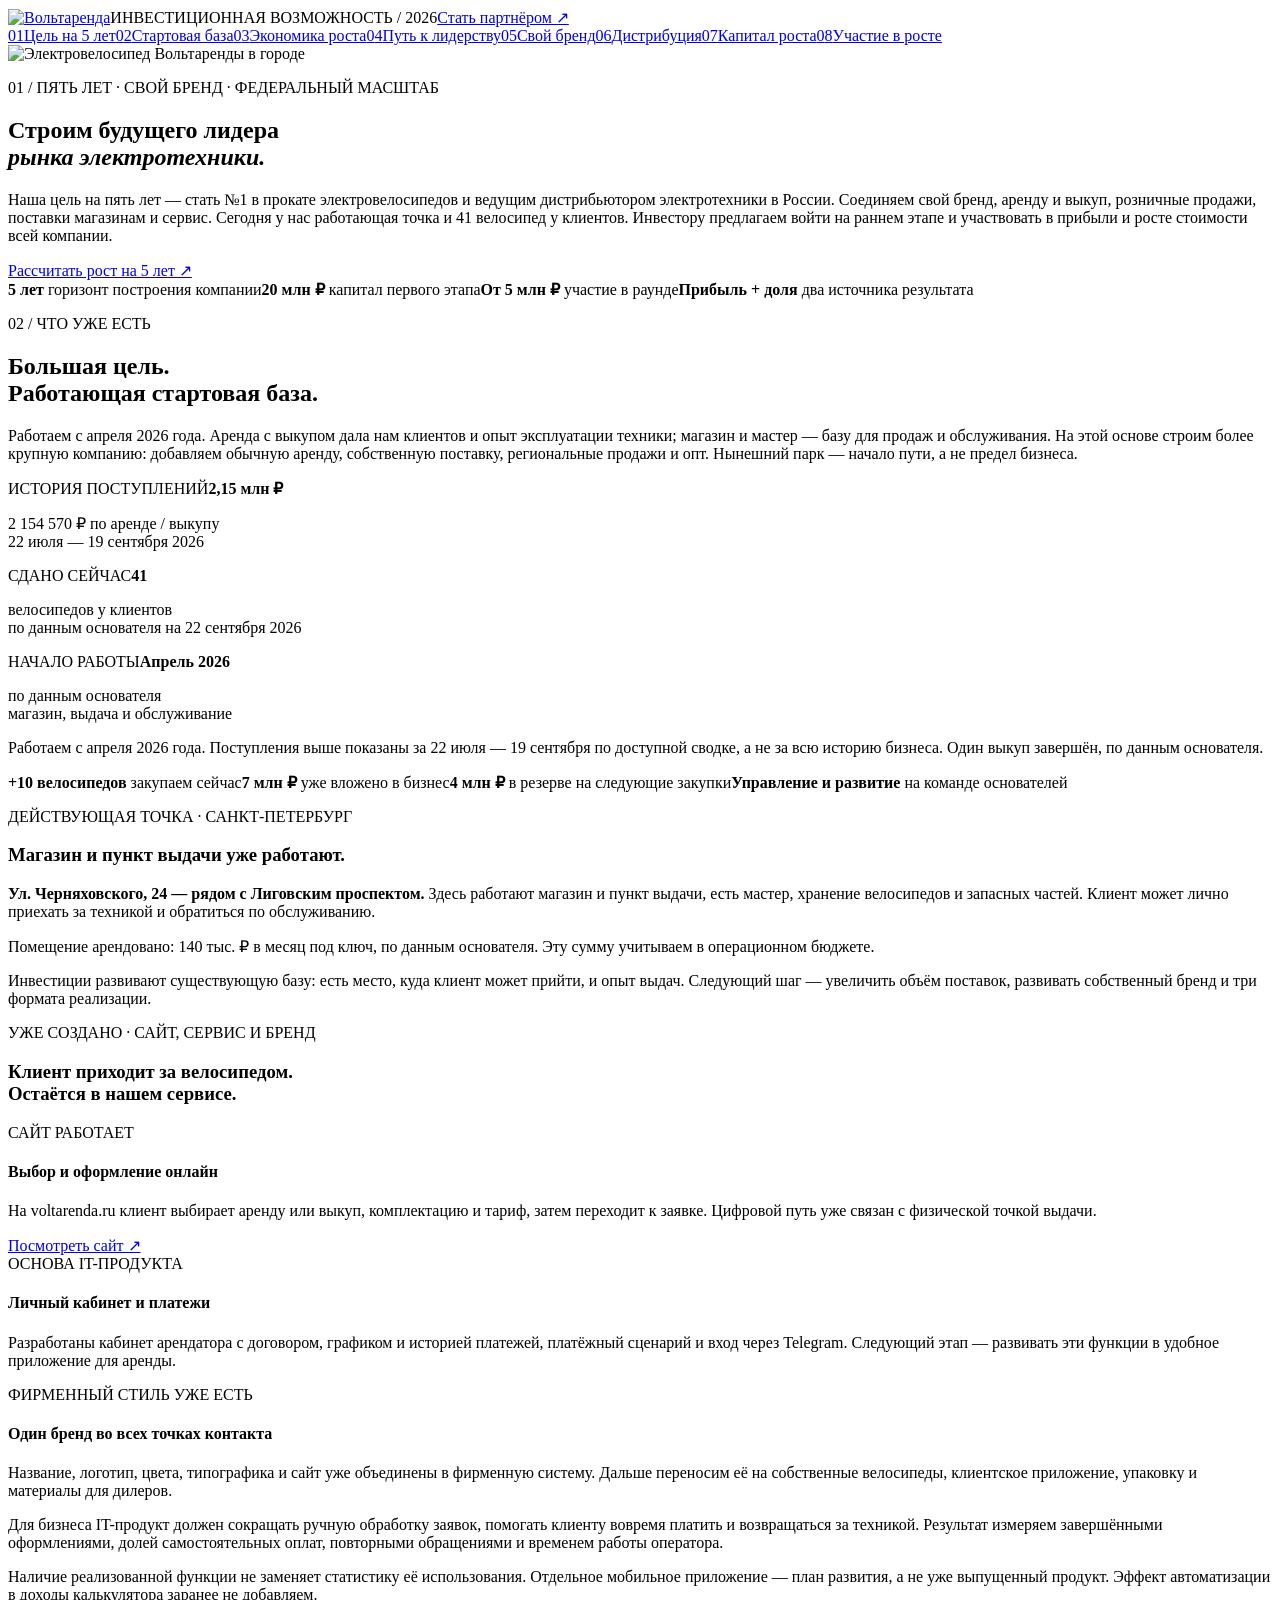
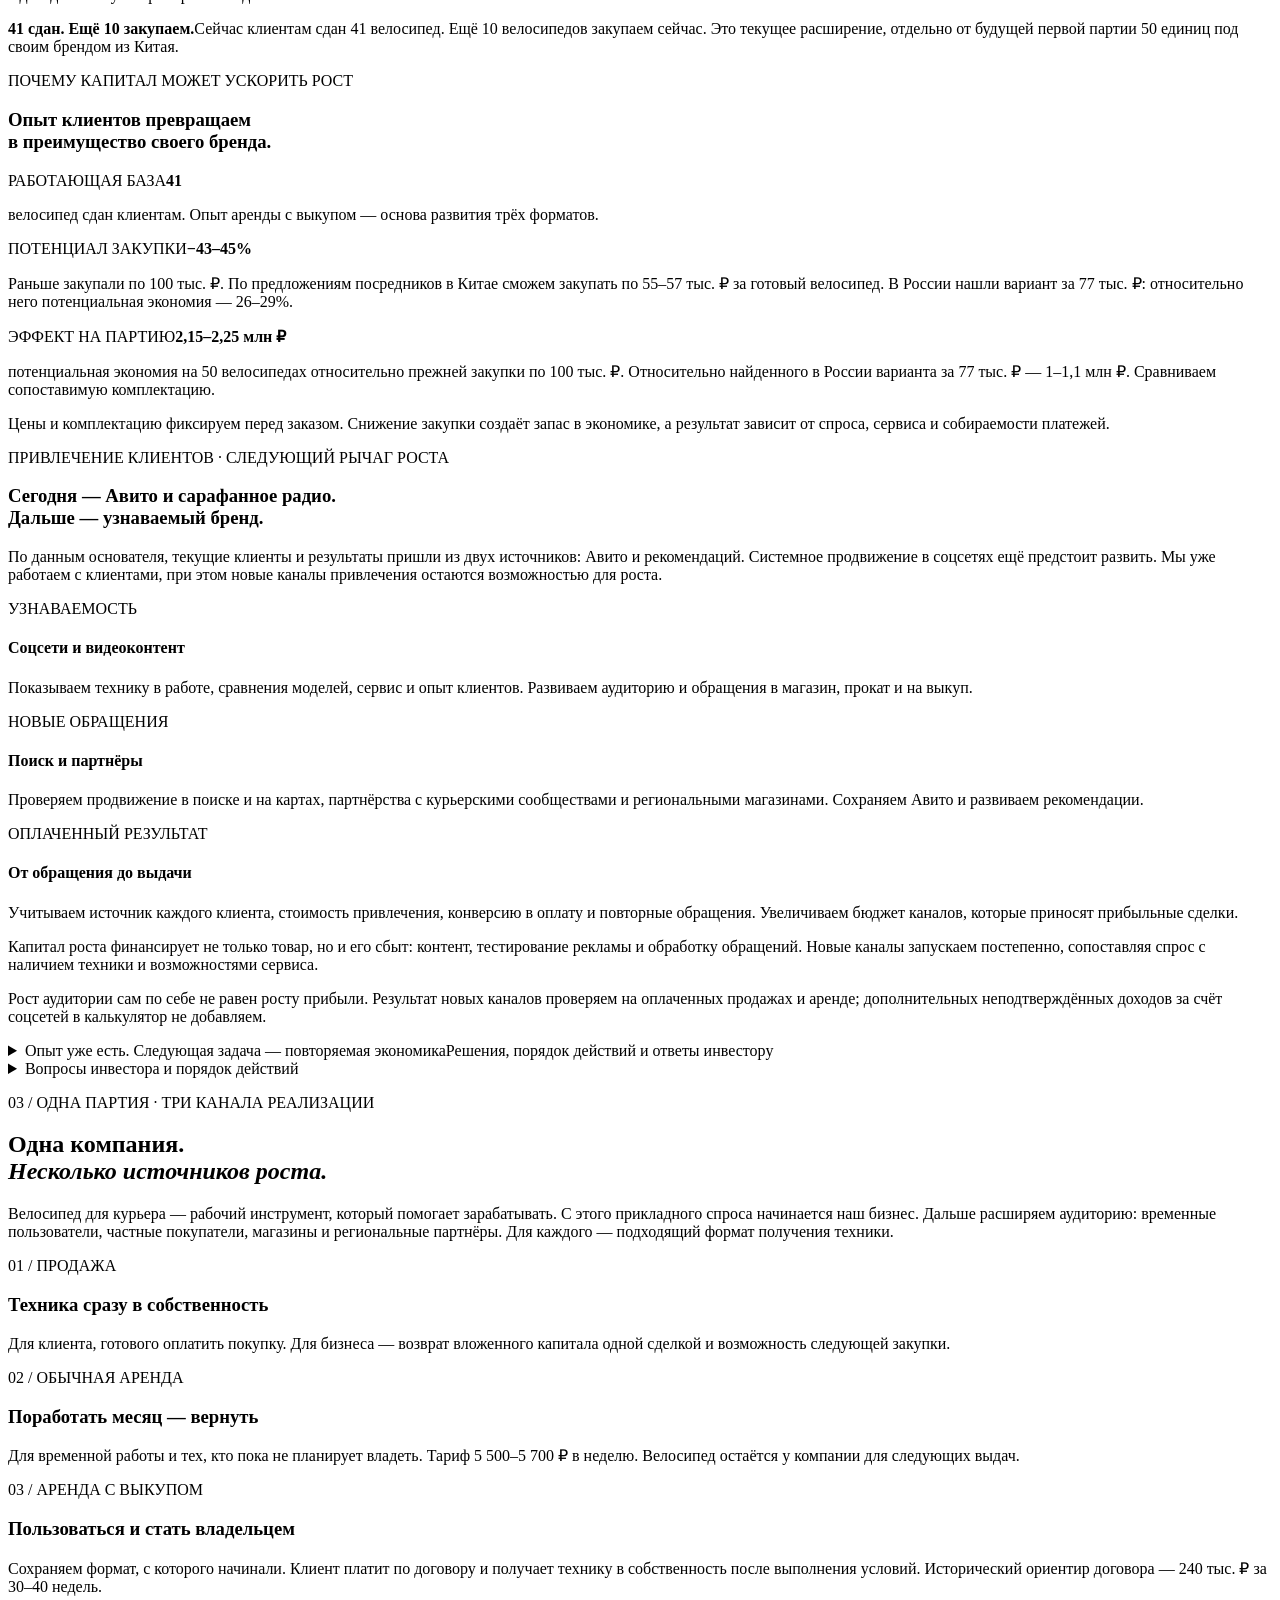
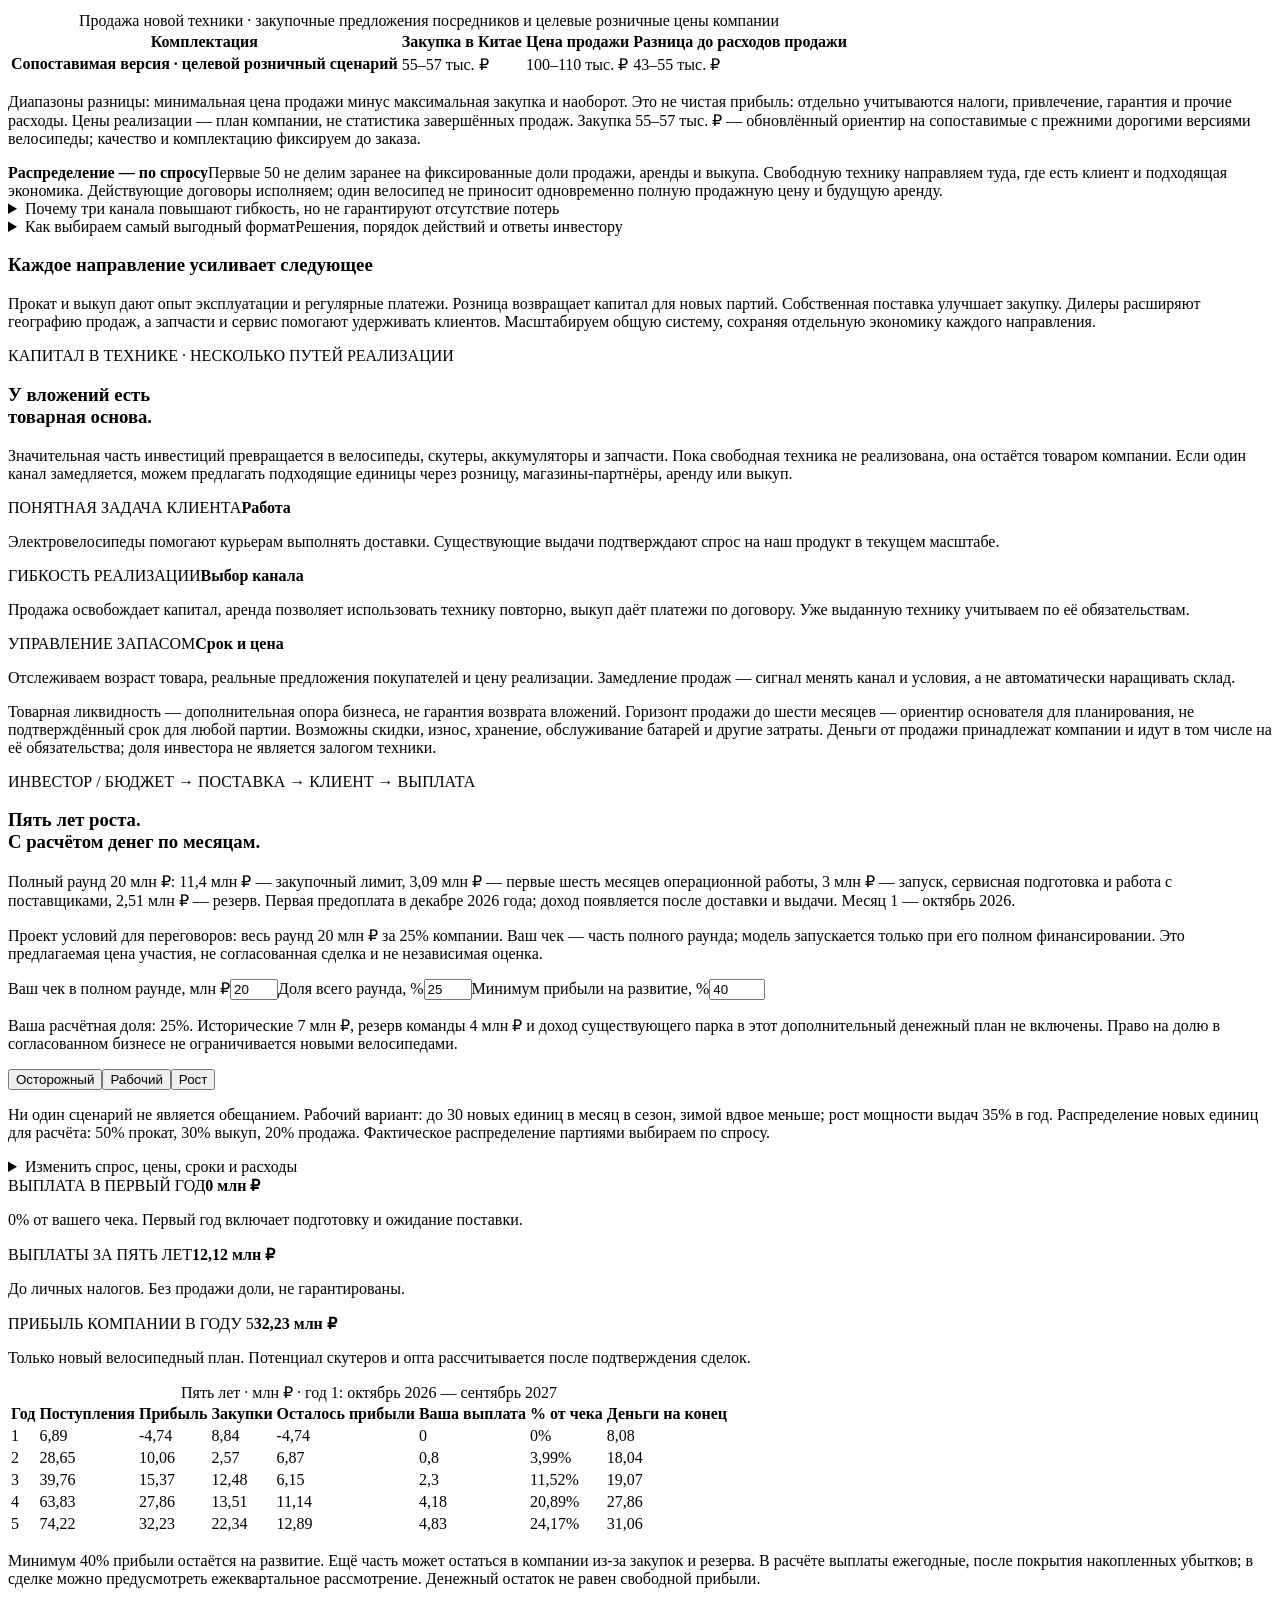
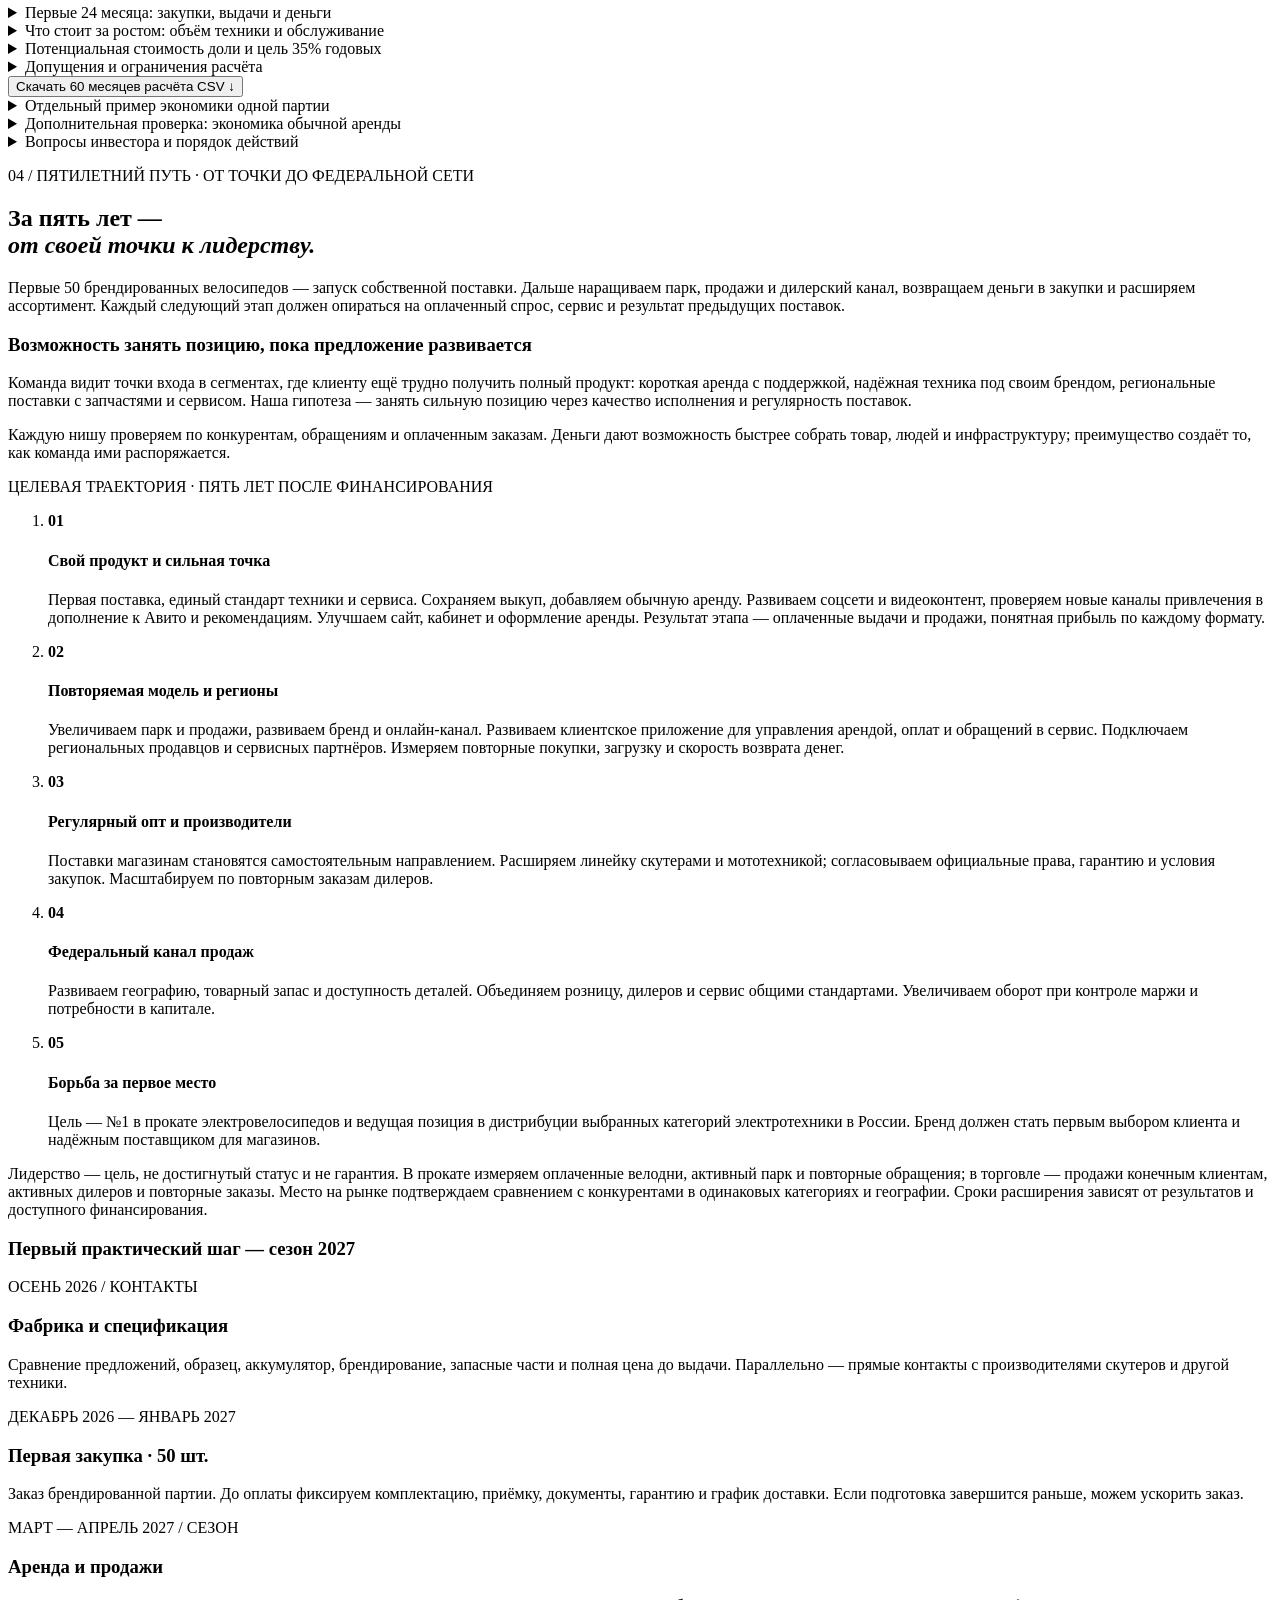
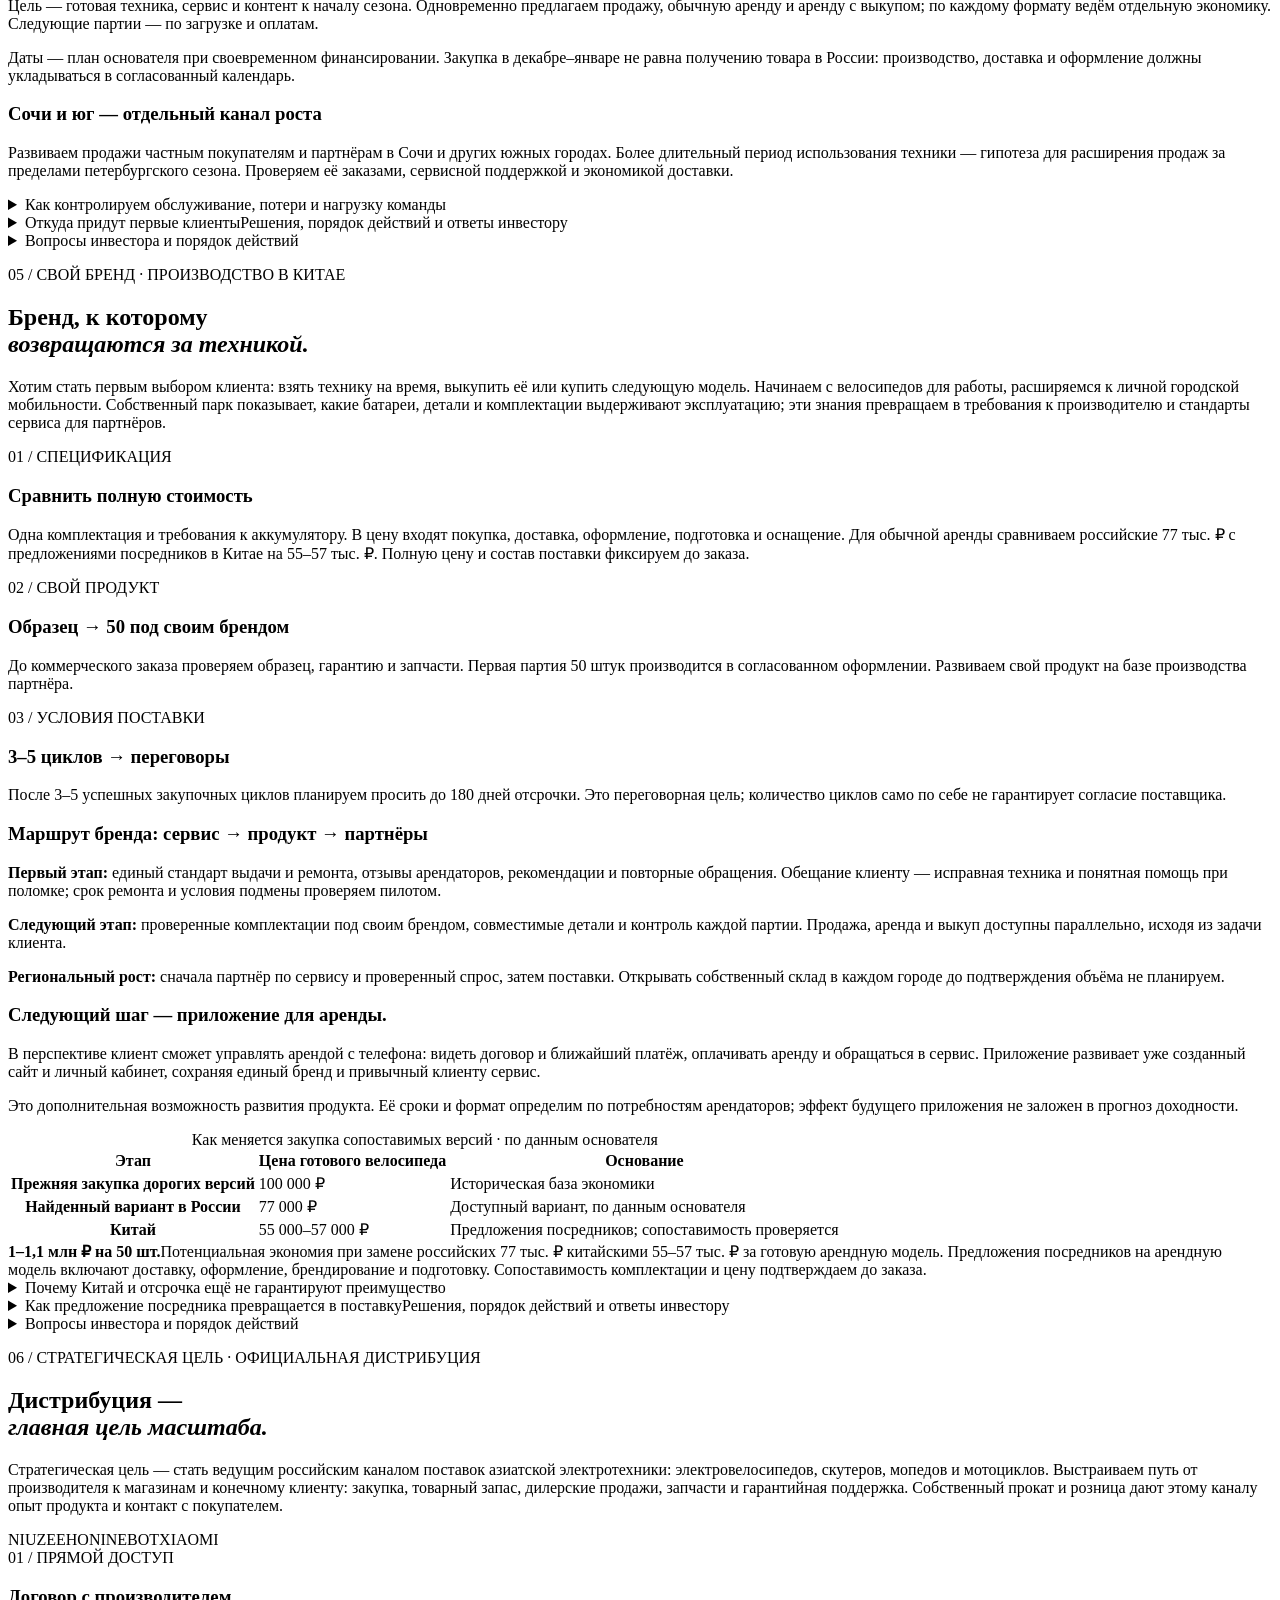
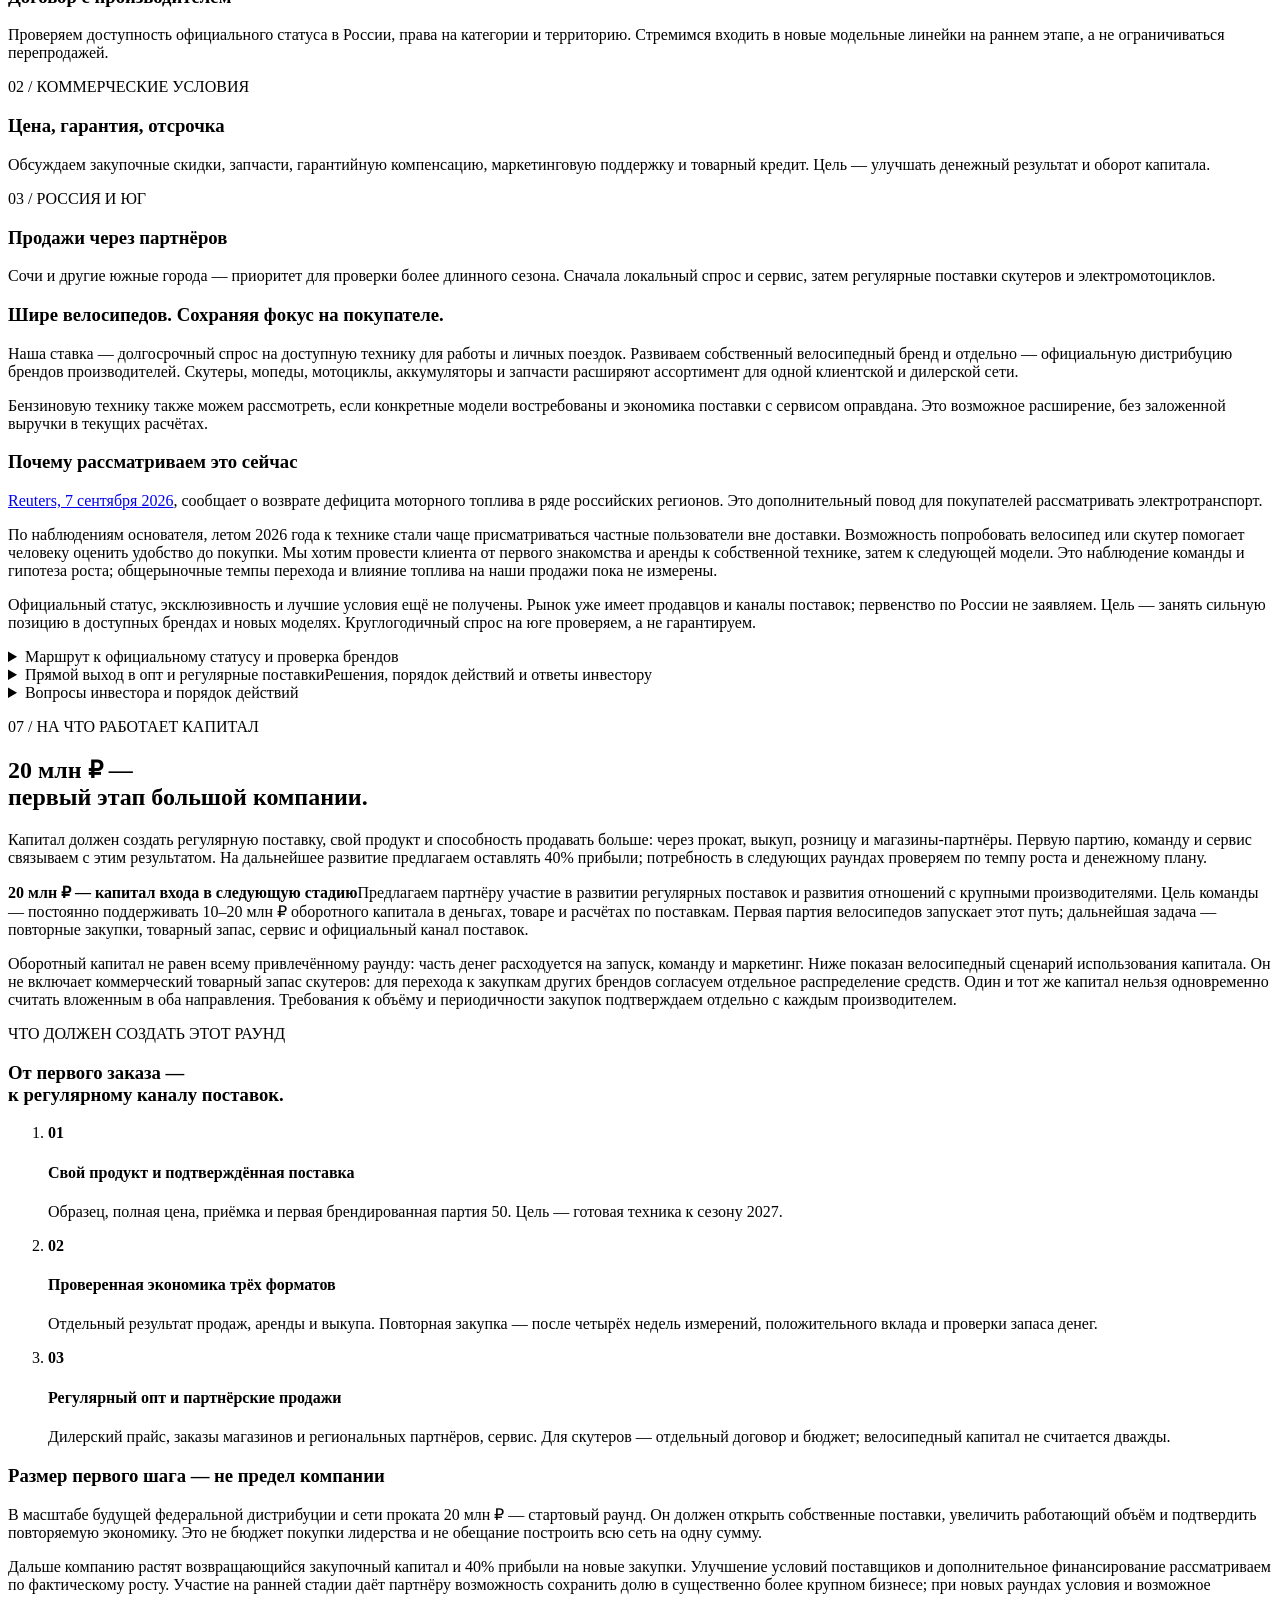
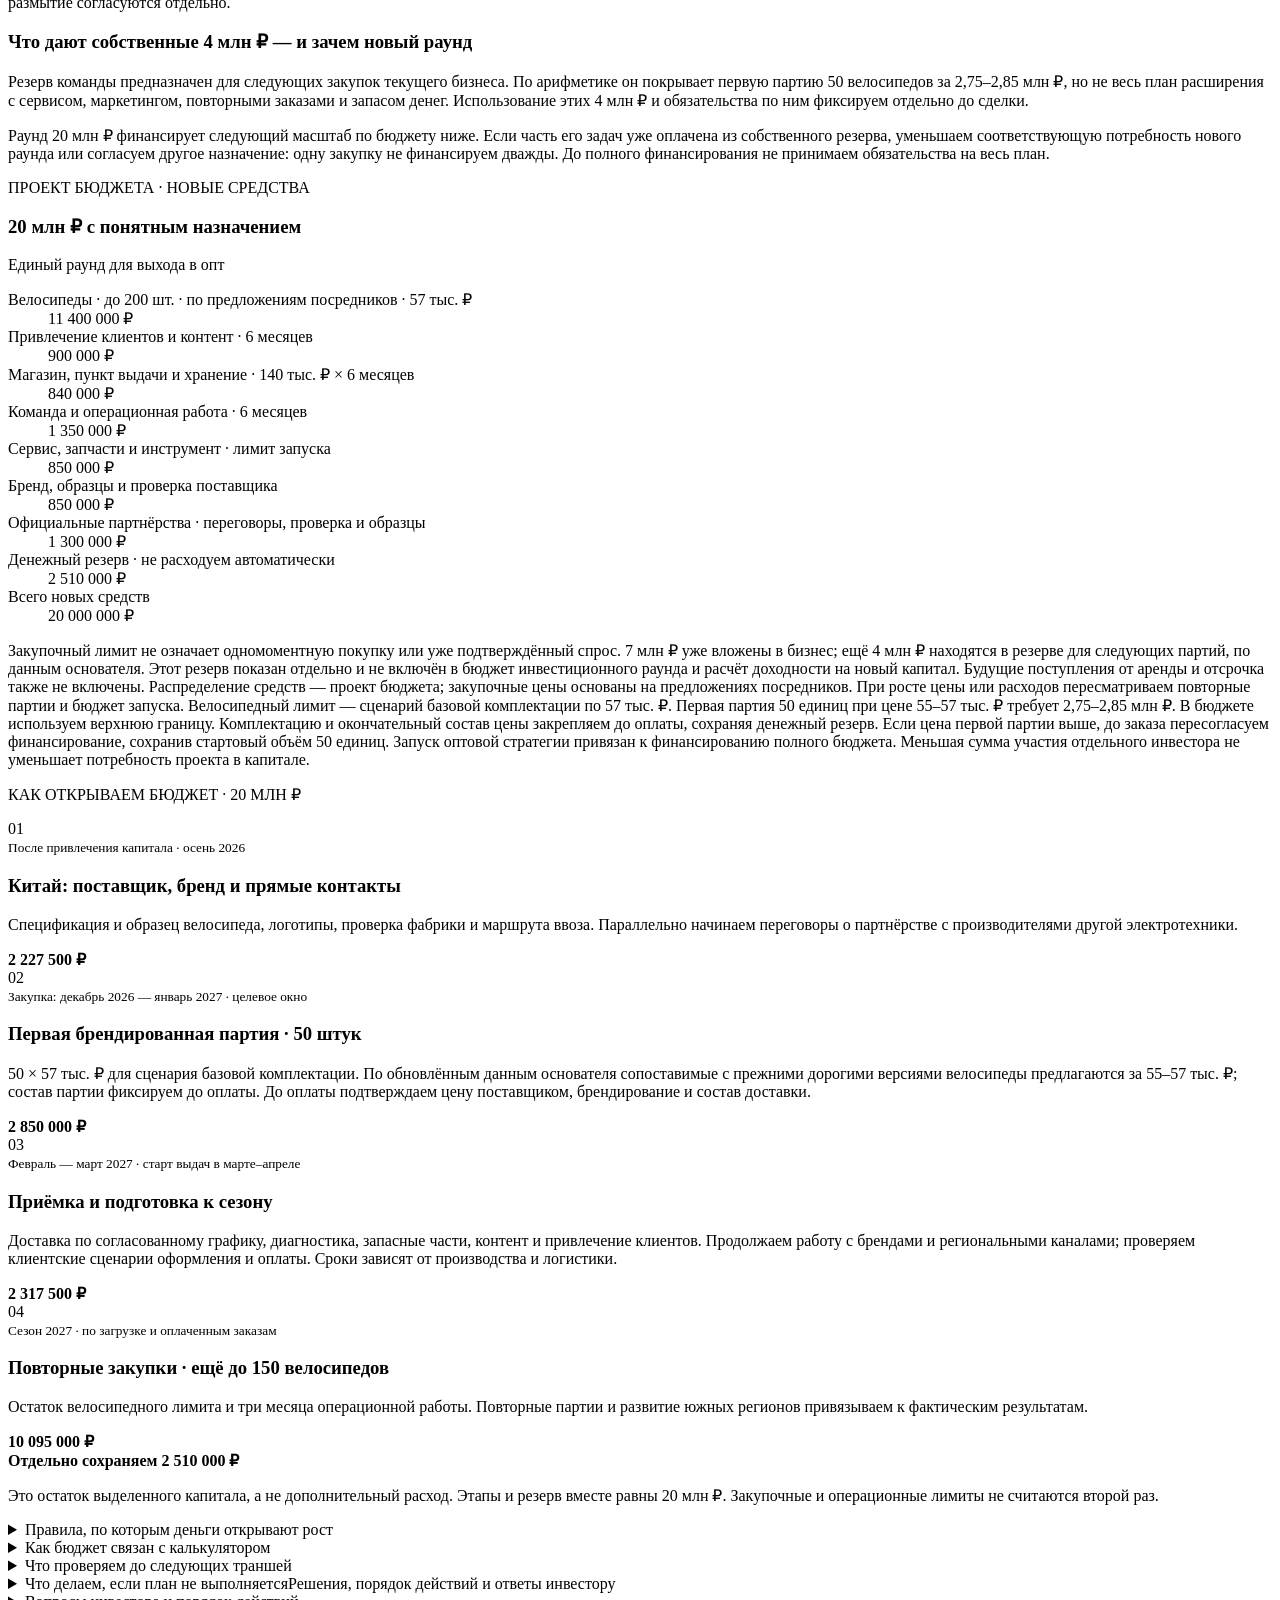
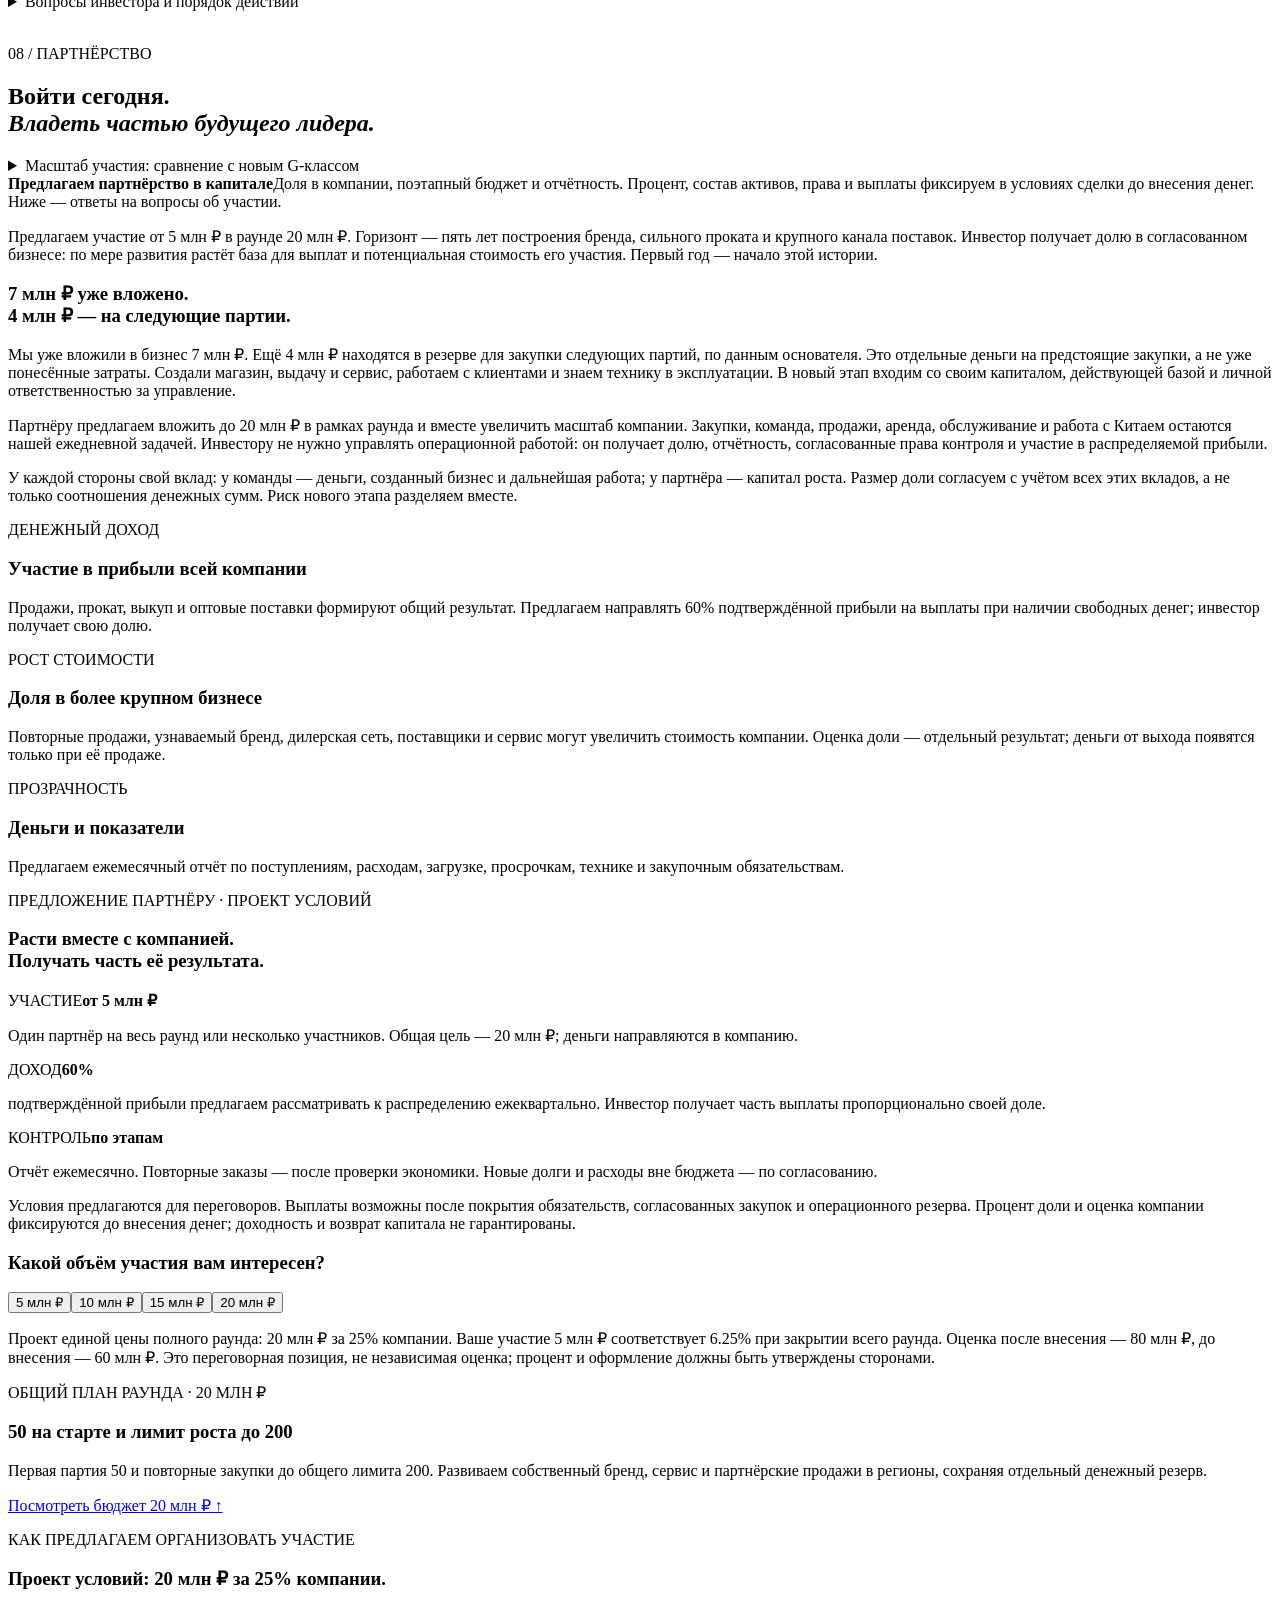
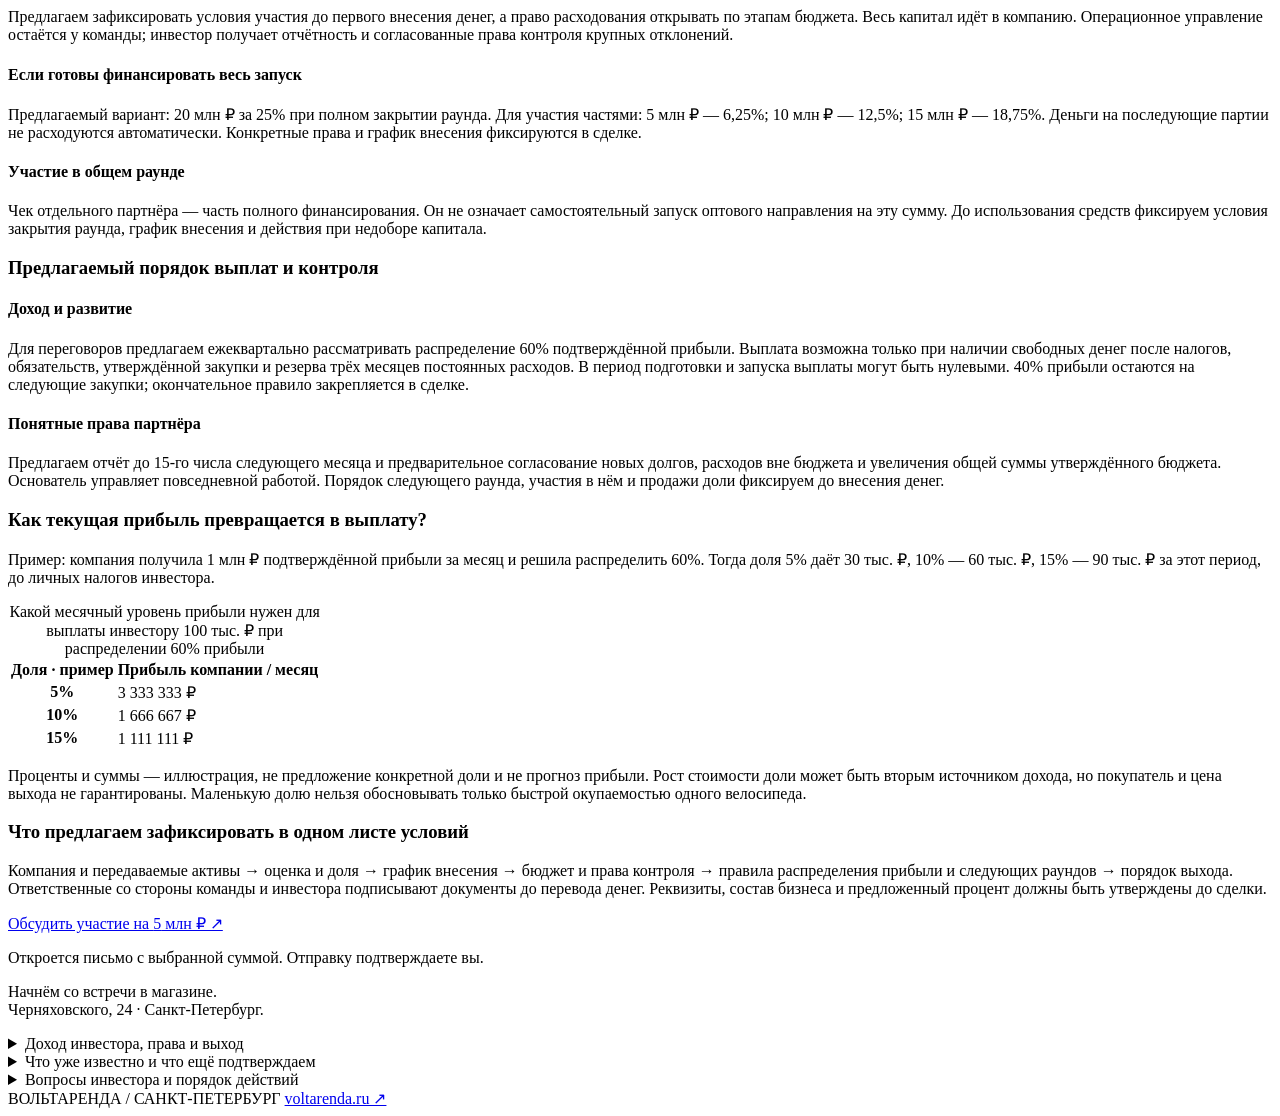
==== commit 85a7c9f6: "Present website and branding with future rental app opportunity" ====
--- a/index.html
+++ b/index.html
@@ -1 +1 @@
-<!DOCTYPE html><!--H_fBGsn2M2reEDD0PxJCR--><html lang="ru" class="__variable_be31f2 __variable_d59616"><head><meta charSet="utf-8"/><meta name="viewport" content="width=device-width, initial-scale=1"/><link rel="preload" href="/voltarenda-invest/_next/static/media/558ca1a6aa3cb55e-s.p.woff2" as="font" crossorigin="" type="font/woff2"/><link rel="preload" href="/voltarenda-invest/_next/static/media/6961d055d00ff7ec-s.p.woff2" as="font" crossorigin="" type="font/woff2"/><link rel="preload" href="/voltarenda-invest/_next/static/media/ac0e76ddaeeb7981-s.p.woff2" as="font" crossorigin="" type="font/woff2"/><link rel="preload" href="/voltarenda-invest/_next/static/media/cd87a8f174d93ac6-s.p.woff2" as="font" crossorigin="" type="font/woff2"/><link rel="preload" as="image" href="/voltarenda-invest/logo.svg"/><link rel="preload" as="image" href="/voltarenda-invest/rider.webp"/><link rel="preload" as="image" href="/voltarenda-invest/symbol.svg"/><link rel="stylesheet" href="/voltarenda-invest/_next/static/css/de1d18d6b62e35c3.css" data-precedence="next"/><link rel="stylesheet" href="/voltarenda-invest/_next/static/css/41b1a224b47c5007.css" data-precedence="next"/><link rel="stylesheet" href="/voltarenda-invest/_next/static/css/c054df76baade47a.css" data-precedence="next"/><link rel="preload" as="script" fetchPriority="low" href="/voltarenda-invest/_next/static/chunks/webpack-646b0892a7958d97.js"/><script src="/voltarenda-invest/_next/static/chunks/e27d235e-bf81b9e447312490.js" async=""></script><script src="/voltarenda-invest/_next/static/chunks/389-81011012c33a6597.js" async=""></script><script src="/voltarenda-invest/_next/static/chunks/main-app-dac66323860056c4.js" async=""></script><script src="/voltarenda-invest/_next/static/chunks/43-1126cd3d04cc26c3.js" async=""></script><script src="/voltarenda-invest/_next/static/chunks/app/page-ffec3d914c85b629.js" async=""></script><meta name="next-size-adjust" content=""/><title>Вольтаренда — инвесторам</title><meta name="description" content="Инвестиционная презентация Вольтаренды"/><meta name="robots" content="noindex, nofollow"/><script src="/voltarenda-invest/_next/static/chunks/polyfills-42372ed130431b0a.js" noModule=""></script></head><body><div hidden=""><!--$--><!--/$--></div><main id="main" class="opportunity_page__wbA44"><header class="opportunity_header__GZwNP"><a href="#opportunity-0" aria-label="Вольтаренда — начало"><img src="/voltarenda-invest/logo.svg" alt="Вольтаренда" width="220" height="21"/></a><span>ИНВЕСТИЦИОННАЯ ВОЗМОЖНОСТЬ / 2026</span><a class="opportunity_headerLink__iPRfI" href="#opportunity-7">Стать партнёром ↗</a></header><nav class="opportunity_nav__JzRB5" aria-label="Разделы презентации"><a href="#opportunity-0"><span>0<!-- -->1</span>Цель на 5 лет</a><a href="#opportunity-1"><span>0<!-- -->2</span>Стартовая база</a><a href="#opportunity-2"><span>0<!-- -->3</span>Экономика роста</a><a href="#opportunity-3"><span>0<!-- -->4</span>Путь к лидерству</a><a href="#opportunity-4"><span>0<!-- -->5</span>Свой бренд</a><a href="#opportunity-5"><span>0<!-- -->6</span>Дистрибуция</a><a href="#opportunity-6"><span>0<!-- -->7</span>Капитал роста</a><a href="#opportunity-7"><span>0<!-- -->8</span>Участие в росте</a></nav><section id="opportunity-0" class="opportunity_section___d0mO opportunity_hero__w2T5U"><img class="opportunity_heroPhoto__n86dM" src="/voltarenda-invest/rider.webp" alt="Электровелосипед Вольтаренды в городе"/><div class="opportunity_heroContent__Ojw3p"><p class="opportunity_eyebrow___9ExS">01 / ПЯТЬ ЛЕТ · СВОЙ БРЕНД · ФЕДЕРАЛЬНЫЙ МАСШТАБ</p><h1>Строим будущего лидера<br/><em>рынка электротехники.</em></h1><p class="opportunity_lead__S4Bxz">Наша цель на пять лет — стать №1 в прокате электровелосипедов и ведущим дистрибьютором электротехники в России. Соединяем свой бренд, аренду и выкуп, розничные продажи, поставки магазинам и сервис. Сегодня у нас работающая точка и 41 велосипед у клиентов. Инвестору предлагаем войти на раннем этапе и участвовать в прибыли и росте стоимости всей компании.</p><a class="opportunity_button__c2fGa" href="#growth-calculator">Рассчитать рост на 5 лет ↗</a><div class="opportunity_heroFacts__YKAoB"><span><b>5 лет</b> горизонт построения компании</span><span><b>20 млн ₽</b> капитал первого этапа</span><span><b>От 5 млн ₽</b> участие в раунде</span><span><b>Прибыль + доля</b> два источника результата</span></div></div></section><section id="opportunity-1" class="opportunity_section___d0mO opportunity_light__U3l3W"><p class="opportunity_eyebrow___9ExS">02 / ЧТО УЖЕ ЕСТЬ</p><h2>Большая цель.<br/>Работающая стартовая база.</h2><p class="opportunity_lead__S4Bxz">Работаем с апреля 2026 года. Аренда с выкупом дала нам клиентов и опыт эксплуатации техники; магазин и мастер — базу для продаж и обслуживания. На этой основе строим более крупную компанию: добавляем обычную аренду, собственную поставку, региональные продажи и опт. Нынешний парк — начало пути, а не предел бизнеса.</p><div class="opportunity_proofGrid__4eubL"><article><span>ИСТОРИЯ ПОСТУПЛЕНИЙ</span><strong>2,15 млн ₽</strong><p>2 154 570 ₽ по аренде / выкупу<br/>22 июля — 19 сентября 2026</p></article><article><span>СДАНО СЕЙЧАС</span><strong>41</strong><p>велосипедов у клиентов<br/>по данным основателя на 22 сентября 2026</p></article><article><span>НАЧАЛО РАБОТЫ</span><strong>Апрель 2026</strong><p>по данным основателя<br/>магазин, выдача и обслуживание</p></article></div><p class="opportunity_fine__vo19G">Работаем с апреля 2026 года. Поступления выше показаны за 22 июля — 19 сентября по доступной сводке, а не за всю историю бизнеса. Один выкуп завершён, по данным основателя.</p><div class="opportunity_founderLine__WrxUt"><span><b>+10 велосипедов</b> закупаем сейчас</span><span><b>7 млн ₽</b> уже вложено в бизнес</span><span><b>4 млн ₽</b> в резерве на следующие закупки</span><span><b>Управление и развитие</b> на команде основателей</span></div><div class="opportunity_decisionBrief__z5Sjx"><p class="opportunity_eyebrow___9ExS">ДЕЙСТВУЮЩАЯ ТОЧКА · САНКТ-ПЕТЕРБУРГ</p><h3>Магазин и пункт выдачи уже работают.</h3><p><strong>Ул. Черняховского, 24 — рядом с Лиговским проспектом.</strong> Здесь работают магазин и пункт выдачи, есть мастер, хранение велосипедов и запасных частей. Клиент может лично приехать за техникой и обратиться по обслуживанию.</p><p>Помещение арендовано: 140 тыс. ₽ в месяц под ключ, по данным основателя. Эту сумму учитываем в операционном бюджете.</p><p>Инвестиции развивают существующую базу: есть место, куда клиент может прийти, и опыт выдач. Следующий шаг — увеличить объём поставок, развивать собственный бренд и три формата реализации.</p></div><div class="opportunity_evidence__0pykr"><b>41 сдан. Ещё 10 закупаем.</b><span>Сейчас клиентам сдан 41 велосипед. Ещё 10 велосипедов закупаем сейчас. Это текущее расширение, отдельно от будущей первой партии 50 единиц под своим брендом из Китая.</span></div><div class="opportunity_investmentCase___FJHB"><p class="opportunity_eyebrow___9ExS">ПОЧЕМУ КАПИТАЛ МОЖЕТ УСКОРИТЬ РОСТ</p><h3>Опыт клиентов превращаем<br/>в преимущество своего бренда.</h3><div class="opportunity_caseGrid__lVYWV"><article><span>РАБОТАЮЩАЯ БАЗА</span><strong>41</strong><p>велосипед сдан клиентам. Опыт аренды с выкупом — основа развития трёх форматов.</p></article><article><span>ПОТЕНЦИАЛ ЗАКУПКИ</span><strong>−43–45%</strong><p>Раньше закупали по 100 тыс. ₽. По предложениям посредников в Китае сможем закупать по 55–57 тыс. ₽ за готовый велосипед. В России нашли вариант за 77 тыс. ₽: относительно него потенциальная экономия — 26–29%.</p></article><article><span>ЭФФЕКТ НА ПАРТИЮ</span><strong>2,15–2,25 млн ₽</strong><p>потенциальная экономия на 50 велосипедах относительно прежней закупки по 100 тыс. ₽. Относительно найденного в России варианта за 77 тыс. ₽ — 1–1,1 млн ₽. Сравниваем сопоставимую комплектацию.</p></article></div><p class="opportunity_fine__vo19G">Цены и комплектацию фиксируем перед заказом. Снижение закупки создаёт запас в экономике, а результат зависит от спроса, сервиса и собираемости платежей.</p></div><div class="opportunity_decisionBrief__z5Sjx"><p class="opportunity_eyebrow___9ExS">ПРИВЛЕЧЕНИЕ КЛИЕНТОВ · СЛЕДУЮЩИЙ РЫЧАГ РОСТА</p><h3>Сегодня — Авито и сарафанное радио.<br/>Дальше — узнаваемый бренд.</h3><p>По данным основателя, текущие клиенты и результаты пришли из двух источников: Авито и рекомендаций. Системное продвижение в соцсетях ещё предстоит развить. Мы уже работаем с клиентами, при этом новые каналы привлечения остаются возможностью для роста.</p><div class="opportunity_caseGrid__lVYWV"><article><span>УЗНАВАЕМОСТЬ</span><h4>Соцсети и видеоконтент</h4><p>Показываем технику в работе, сравнения моделей, сервис и опыт клиентов. Развиваем аудиторию и обращения в магазин, прокат и на выкуп.</p></article><article><span>НОВЫЕ ОБРАЩЕНИЯ</span><h4>Поиск и партнёры</h4><p>Проверяем продвижение в поиске и на картах, партнёрства с курьерскими сообществами и региональными магазинами. Сохраняем Авито и развиваем рекомендации.</p></article><article><span>ОПЛАЧЕННЫЙ РЕЗУЛЬТАТ</span><h4>От обращения до выдачи</h4><p>Учитываем источник каждого клиента, стоимость привлечения, конверсию в оплату и повторные обращения. Увеличиваем бюджет каналов, которые приносят прибыльные сделки.</p></article></div><p>Капитал роста финансирует не только товар, но и его сбыт: контент, тестирование рекламы и обработку обращений. Новые каналы запускаем постепенно, сопоставляя спрос с наличием техники и возможностями сервиса.</p><p class="opportunity_fine__vo19G">Рост аудитории сам по себе не равен росту прибыли. Результат новых каналов проверяем на оплаченных продажах и аренде; дополнительных неподтверждённых доходов за счёт соцсетей в калькулятор не добавляем.</p></div><details class="opportunity_modelDisclosure__yTUZZ"><summary>Опыт уже есть. Следующая задача — повторяемая экономика<span>Решения, порядок действий и ответы инвестору</span></summary><div><article><h4>Что подтверждено сегодня?</h4><p>Работаем с апреля 2026 года, по данным основателя. Доступная финансовая сводка отражает часть истории: в таблице — 2 154 570 ₽ поступлений по аренде / выкупу за 22 июля — 19 сентября 2026. По актуальным данным основателя на 22 сентября, сдан 41 велосипед, один выкуп завершён. Ещё 10 велосипедов закупаем сейчас; они пока не включены в число сданных. Это опыт выдач и регулярных платежей. Инвестируем в масштабирование этой операционной базы и запуск дополнительного формата обычной аренды.</p></article><article><h4>Как докажем результат полного цикла?</h4><p>Предлагаем паспорт экономики каждой единицы: закупка, дата выдачи, начислено и получено, обслуживание, простой, привлечение и итоговая передача или возврат. Ежемесячно сравниваем группы договоров одного месяца запуска отдельно по трём форматам. Завершённые договоры показывают итог, действующие — поступления на текущую дату.</p></article><article><h4>Зачем привлекать деньги сейчас?</h4><p>Чтобы к сезону 2027 получить 50 велосипедов под своим брендом для продажи, аренды и выкупа. Китайская партия связывает деньги раньше начала аренды; капитал также оплачивает подготовку продукта, команды и привлечения.</p></article><article><h4>Что получают основатели из нового раунда?</h4><p>Предлагаем направлять весь новый капитал в компанию по бюджету. Выкуп личных долей основателей и возврат их прежних вложений за счёт раунда не закладываем. Это условие для включения в соглашение, а не уже подписанное обязательство.</p></article></div></details><details class="opportunity_sources__FPqMe"><summary>Вопросы инвестора и порядок действий</summary><div class="opportunity_investorAnswers__g13AJ"><details class="opportunity_sources__FPqMe"><summary>Что уже доказано, а во что мы инвестируем сейчас?</summary><div><p>Есть парк, история поступлений и опыт аренды с выкупом. Новая инвестиция финансирует брендированную партию для продажи, обычной аренды и аренды с выкупом. Выкуп сохраняется, обычная аренда расширяет аудиторию временных пользователей. Результат каждого формата считаем отдельно. Это ранний этап развития бизнеса с существующими операциями.</p></div></details><details class="opportunity_sources__FPqMe"><summary>Как ближайшие 10 велосипедов связаны с инвестиционным раундом?</summary><div><p>Сейчас сдан 41 велосипед. Ещё 10 закупаем для текущего расширения; они пока не включены в число сданных. Инвестиционный раунд финансирует более широкий переход к оптовым поставкам, своему бренду и регулярному обороту. Закупаемые сейчас 10 и первая брендированная партия 50 — разные закупки; источник оплаты ближайших 10 и их включение в бюджет закрепляем отдельно, без двойного счёта.</p></div></details></div></details></section><section id="opportunity-2" class="opportunity_section___d0mO opportunity_light__U3l3W"><p class="opportunity_eyebrow___9ExS">03 / ОДНА ПАРТИЯ · ТРИ КАНАЛА РЕАЛИЗАЦИИ</p><h2>Одна компания.<br/><em>Несколько источников роста.</em></h2><p class="opportunity_lead__S4Bxz">Велосипед для курьера — рабочий инструмент, который помогает зарабатывать. С этого прикладного спроса начинается наш бизнес. Дальше расширяем аудиторию: временные пользователи, частные покупатели, магазины и региональные партнёры. Для каждого — подходящий формат получения техники.</p><div class="opportunity_columns__qcpg0"><article><span>01 / ПРОДАЖА</span><h3>Техника сразу в собственность</h3><p>Для клиента, готового оплатить покупку. Для бизнеса — возврат вложенного капитала одной сделкой и возможность следующей закупки.</p></article><article><span>02 / ОБЫЧНАЯ АРЕНДА</span><h3>Поработать месяц — вернуть</h3><p>Для временной работы и тех, кто пока не планирует владеть. Тариф 5 500–5 700 ₽ в неделю. Велосипед остаётся у компании для следующих выдач.</p></article><article><span>03 / АРЕНДА С ВЫКУПОМ</span><h3>Пользоваться и стать владельцем</h3><p>Сохраняем формат, с которого начинали. Клиент платит по договору и получает технику в собственность после выполнения условий. Исторический ориентир договора — 240 тыс. ₽ за 30–40 недель.</p></article></div><div class="opportunity_tableScroll___z4Jg"><table class="opportunity_scenarioTable__Lh2kj"><caption>Продажа новой техники · закупочные предложения посредников и целевые розничные цены компании</caption><thead><tr><th>Комплектация</th><th>Закупка в Китае</th><th>Цена продажи</th><th>Разница до расходов продажи</th></tr></thead><tbody><tr><th scope="row">Сопоставимая версия · целевой розничный сценарий</th><td>55–57 тыс. ₽</td><td>100–110 тыс. ₽</td><td>43–55 тыс. ₽</td></tr></tbody></table></div><p class="opportunity_fine__vo19G">Диапазоны разницы: минимальная цена продажи минус максимальная закупка и наоборот. Это не чистая прибыль: отдельно учитываются налоги, привлечение, гарантия и прочие расходы. Цены реализации — план компании, не статистика завершённых продаж. Закупка 55–57 тыс. ₽ — обновлённый ориентир на сопоставимые с прежними дорогими версиями велосипеды; качество и комплектацию фиксируем до заказа.</p><div class="opportunity_evidence__0pykr"><b>Распределение — по спросу</b><span>Первые 50 не делим заранее на фиксированные доли продажи, аренды и выкупа. Свободную технику направляем туда, где есть клиент и подходящая экономика. Действующие договоры исполняем; один велосипед не приносит одновременно полную продажную цену и будущую аренду.</span></div><details class="opportunity_sources__FPqMe"><summary>Почему три канала повышают гибкость, но не гарантируют отсутствие потерь</summary><div><p>Компания рассчитывает на ликвидность велосипедов и спрос со стороны доставки. Скорость продажи и остаточную цену проверяем фактическими сделками. Все три формата зависят от общего спроса, качества и цены техники. Если спрос слабый, смена формата не гарантирует быстрой реализации.</p><p>Распределяем свободные единицы по оплаченным заказам, сроку поступления денег и вкладу после расходов. Для уже использованного велосипеда цену продажи оцениваем по состоянию и пробегу, а не автоматически по цене новой техники.</p></div></details><details class="opportunity_modelDisclosure__yTUZZ"><summary>Как выбираем самый выгодный формат<span>Решения, порядок действий и ответы инвестору</span></summary><div><article><h4>Продать сейчас или сдавать?</h4><p>Предлагаем еженедельно распределять только свободные велосипеды: сначала исполняем принятые заказы, затем сравниваем денежный вклад и срок возврата капитала. Продажа — если важен быстрый оборот и цена покрывает все расходы; аренда — при положительном вкладе и подтверждённом сроке использования; выкуп — при подходящем платёжном графике клиента. За действующими договорами техника сохраняется.</p></article><article><h4>Что делаем с простоем?</h4><p>Предлагаем контроль через 14 дней без оплаченной выдачи: проверяем состояние, цену и обращения. Через 30 дней сравниваем продажу, выкуп и дальнейшую аренду по ожидаемому денежному результату. Это правило управления, не обязательная распродажа со скидкой. Цена бывшей в использовании техники зависит от состояния.</p></article></div></details><div class="opportunity_thesis__QWJ9u"><h3>Каждое направление усиливает следующее</h3><p>Прокат и выкуп дают опыт эксплуатации и регулярные платежи. Розница возвращает капитал для новых партий. Собственная поставка улучшает закупку. Дилеры расширяют географию продаж, а запчасти и сервис помогают удерживать клиентов. Масштабируем общую систему, сохраняя отдельную экономику каждого направления.</p></div><div class="opportunity_investmentCase___FJHB"><p class="opportunity_eyebrow___9ExS">КАПИТАЛ В ТЕХНИКЕ · НЕСКОЛЬКО ПУТЕЙ РЕАЛИЗАЦИИ</p><h3>У вложений есть<br/>товарная основа.</h3><p>Значительная часть инвестиций превращается в велосипеды, скутеры, аккумуляторы и запчасти. Пока свободная техника не реализована, она остаётся товаром компании. Если один канал замедляется, можем предлагать подходящие единицы через розницу, магазины-партнёры, аренду или выкуп.</p><div class="opportunity_proofGrid__4eubL"><article><span>ПОНЯТНАЯ ЗАДАЧА КЛИЕНТА</span><strong>Работа</strong><p>Электровелосипеды помогают курьерам выполнять доставки. Существующие выдачи подтверждают спрос на наш продукт в текущем масштабе.</p></article><article><span>ГИБКОСТЬ РЕАЛИЗАЦИИ</span><strong>Выбор канала</strong><p>Продажа освобождает капитал, аренда позволяет использовать технику повторно, выкуп даёт платежи по договору. Уже выданную технику учитываем по её обязательствам.</p></article><article><span>УПРАВЛЕНИЕ ЗАПАСОМ</span><strong>Срок и цена</strong><p>Отслеживаем возраст товара, реальные предложения покупателей и цену реализации. Замедление продаж — сигнал менять канал и условия, а не автоматически наращивать склад.</p></article></div><p class="opportunity_fine__vo19G">Товарная ликвидность — дополнительная опора бизнеса, не гарантия возврата вложений. Горизонт продажи до шести месяцев — ориентир основателя для планирования, не подтверждённый срок для любой партии. Возможны скидки, износ, хранение, обслуживание батарей и другие затраты. Деньги от продажи принадлежат компании и идут в том числе на её обязательства; доля инвестора не является залогом техники.</p></div><div id="growth-calculator" class="growth-calculator_root__XviJD"><p class="growth-calculator_tag__QBqIg">ИНВЕСТОР / БЮДЖЕТ → ПОСТАВКА → КЛИЕНТ → ВЫПЛАТА</p><h3>Пять лет роста.<br/>С расчётом денег по месяцам.</h3><p class="growth-calculator_intro__BDy_k">Полный раунд 20 млн ₽: 11,4 млн ₽ — закупочный лимит, 3,09 млн ₽ — первые шесть месяцев операционной работы, 3 млн ₽ — запуск, сервисная подготовка и работа с поставщиками, 2,51 млн ₽ — резерв. Первая предоплата в декабре 2026 года; доход появляется после доставки и выдачи. Месяц 1 — октябрь 2026.</p><p class="growth-calculator_note__aU7dK">Проект условий для переговоров: весь раунд 20 млн ₽ за 25% компании. Ваш чек — часть полного раунда; модель запускается только при его полном финансировании. Это предлагаемая цена участия, не согласованная сделка и не независимая оценка.</p><div class="growth-calculator_controls__5GnS7"><label class="growth-calculator_control__mzrYv" for="_R_65avb_investment">Ваш чек в полном раунде, млн ₽<input id="_R_65avb_investment" type="number" min="5" max="20" step="5" value="20"/></label><label class="growth-calculator_control__mzrYv" for="_R_65avb_roundStake">Доля всего раунда, %<input id="_R_65avb_roundStake" type="number" min="5" max="49" step="1" value="25"/></label><label class="growth-calculator_control__mzrYv" for="_R_65avb_retained">Минимум прибыли на развитие, %<input id="_R_65avb_retained" type="number" min="40" max="100" step="5" value="40"/></label></div><p class="growth-calculator_note__aU7dK">Ваша расчётная доля: <!-- -->25<!-- -->%. Исторические 7 млн ₽, резерв команды 4 млн ₽ и доход существующего парка в этот дополнительный денежный план не включены. Право на долю в согласованном бизнесе не ограничивается новыми велосипедами.</p><div class="growth-calculator_presets__956OA" role="group" aria-label="Сценарий развития"><button aria-pressed="false">Осторожный</button><button aria-pressed="true">Рабочий</button><button aria-pressed="false">Рост</button></div><p class="growth-calculator_note__aU7dK">Ни один сценарий не является обещанием. Рабочий вариант: до 30 новых единиц в месяц в сезон, зимой вдвое меньше; рост мощности выдач 35% в год. Распределение новых единиц для расчёта: 50% прокат, 30% выкуп, 20% продажа. Фактическое распределение партиями выбираем по спросу.</p><details><summary>Изменить спрос, цены, сроки и расходы</summary><div class="growth-calculator_controls__5GnS7"><label class="growth-calculator_control__mzrYv" for="_R_65avb_cost">Готовый велосипед, тыс. ₽<input id="_R_65avb_cost" type="number" min="40" max="150" step="1" value="57"/></label><label class="growth-calculator_control__mzrYv" for="_R_65avb_price">Цена продажи, тыс. ₽<input id="_R_65avb_price" type="number" min="60" max="160" step="5" value="105"/></label><label class="growth-calculator_control__mzrYv" for="_R_65avb_buyout">Сумма договора выкупа, тыс. ₽<input id="_R_65avb_buyout" type="number" min="100" max="300" step="10" value="240"/></label><label class="growth-calculator_control__mzrYv" for="_R_65avb_months">Срок выкупа, месяцев<input id="_R_65avb_months" type="number" min="8" max="12" step="1" value="10"/></label><label class="growth-calculator_control__mzrYv" for="_R_65avb_weekly">Аренда за неделю, ₽<input id="_R_65avb_weekly" type="number" min="3000" max="8000" step="100" value="5600"/></label><label class="growth-calculator_control__mzrYv" for="_R_65avb_demand">Новых единиц в месяц сезона<input id="_R_65avb_demand" type="number" min="0" max="150" step="5" value="30"/></label><label class="growth-calculator_control__mzrYv" for="_R_65avb_demandGrowth">Рост мощности выдач в год, %<input id="_R_65avb_demandGrowth" type="number" min="0" max="70" step="5" value="35"/></label><label class="growth-calculator_control__mzrYv" for="_R_65avb_occupancy">Загрузка проката в сезон, %<input id="_R_65avb_occupancy" type="number" min="0" max="100" step="5" value="85"/></label><label class="growth-calculator_control__mzrYv" for="_R_65avb_winter">Загрузка проката зимой, %<input id="_R_65avb_winter" type="number" min="0" max="100" step="5" value="45"/></label><label class="growth-calculator_control__mzrYv" for="_R_65avb_collection">Собираемость платежей, %<input id="_R_65avb_collection" type="number" min="0" max="100" step="1" value="95"/></label><label class="growth-calculator_control__mzrYv" for="_R_65avb_lead">От оплаты до доставки, месяцев<input id="_R_65avb_lead" type="number" min="1" max="8" step="1" value="3"/></label><label class="growth-calculator_control__mzrYv" for="_R_65avb_service">Сервис на активную единицу / месяц, ₽<input id="_R_65avb_service" type="number" min="500" max="5000" step="100" value="1500"/></label><label class="growth-calculator_control__mzrYv" for="_R_65avb_fixed">Постоянные расходы / месяц, тыс. ₽<input id="_R_65avb_fixed" type="number" min="300" max="1500" step="25" value="515"/></label><label class="growth-calculator_control__mzrYv" for="_R_65avb_staffGrowth">Рост постоянных расходов в год, %<input id="_R_65avb_staffGrowth" type="number" min="0" max="60" step="5" value="20"/></label><label class="growth-calculator_control__mzrYv" for="_R_65avb_tax">Резерв на налог от положительного результата, %<input id="_R_65avb_tax" type="number" min="0" max="40" step="1" value="20"/></label><label class="growth-calculator_control__mzrYv" for="_R_65avb_warranty">Резерв потерь от поступлений, %<input id="_R_65avb_warranty" type="number" min="0" max="15" step="1" value="3"/></label><label class="growth-calculator_control__mzrYv" for="_R_65avb_life">Расчётный ресурс проката, месяцев<input id="_R_65avb_life" type="number" min="18" max="48" step="6" value="36"/></label><label class="growth-calculator_control__mzrYv" for="_R_65avb_multiple">Оценка компании: годовых прибылей, ×<input id="_R_65avb_multiple" type="number" min="1" max="8" step="0.5" value="4"/></label></div><p class="growth-calculator_note__aU7dK">При изменении расходов или цены пользователь создаёт альтернативный бюджет. Базовые 515 тыс. ₽/месяц: 150 тыс. ₽ маркетинг, 140 тыс. ₽ помещение, 225 тыс. ₽ команда. Сервис действующего парка считается отдельно; стартовые 850 тыс. ₽ покрывают подготовку, инструмент и начальный запас, а не повторно эти ремонты. Налог — модельный резерв; фактический режим и НДС требуют отдельного расчёта.</p></details><div class="growth-calculator_cards__lAUOO" aria-live="polite"><article><span>ВЫПЛАТА В ПЕРВЫЙ ГОД</span><strong>0 млн ₽</strong><p>0<!-- -->% от вашего чека. Первый год включает подготовку и ожидание поставки.</p></article><article><span>ВЫПЛАТЫ ЗА ПЯТЬ ЛЕТ</span><strong>12,12 млн ₽</strong><p>До личных налогов. Без продажи доли, не гарантированы.</p></article><article><span>ПРИБЫЛЬ КОМПАНИИ В ГОДУ 5</span><strong>32,23 млн ₽</strong><p>Только новый велосипедный план. Потенциал скутеров и опта рассчитывается после подтверждения сделок.</p></article></div><div class="growth-calculator_scroll__1nANF"><table><caption>Пять лет · млн ₽ · год 1: октябрь 2026 — сентябрь 2027</caption><thead><tr><th>Год</th><th>Поступления</th><th>Прибыль</th><th>Закупки</th><th>Осталось прибыли</th><th>Ваша выплата</th><th>% от чека</th><th>Деньги на конец</th></tr></thead><tbody><tr><td>1</td><td>6,89</td><td>-4,74</td><td>8,84</td><td>-4,74</td><td>0</td><td>0<!-- -->%</td><td>8,08</td></tr><tr><td>2</td><td>28,65</td><td>10,06</td><td>2,57</td><td>6,87</td><td>0,8</td><td>3,99<!-- -->%</td><td>18,04</td></tr><tr><td>3</td><td>39,76</td><td>15,37</td><td>12,48</td><td>6,15</td><td>2,3</td><td>11,52<!-- -->%</td><td>19,07</td></tr><tr><td>4</td><td>63,83</td><td>27,86</td><td>13,51</td><td>11,14</td><td>4,18</td><td>20,89<!-- -->%</td><td>27,86</td></tr><tr><td>5</td><td>74,22</td><td>32,23</td><td>22,34</td><td>12,89</td><td>4,83</td><td>24,17<!-- -->%</td><td>31,06</td></tr></tbody></table></div><p class="growth-calculator_note__aU7dK">Минимум 40% прибыли остаётся на развитие. Ещё часть может остаться в компании из-за закупок и резерва. В расчёте выплаты ежегодные, после покрытия накопленных убытков; в сделке можно предусмотреть ежеквартальное рассмотрение. Денежный остаток не равен свободной прибыли.</p><details><summary>Первые 24 месяца: закупки, выдачи и деньги</summary><div class="growth-calculator_scroll__1nANF"><table><caption>Помесячный денежный план · млн ₽; количество — единицы</caption><thead><tr><th>Месяц</th><th>Заказано</th><th>Выдано / продано</th><th>Поступления</th><th>Закупки</th><th>Расходы деньгами</th><th>Прибыль</th><th>Все выплаты</th><th>Остаток</th></tr></thead><tbody><tr><td>окт. 2026 г.</td><td>0</td><td>0</td><td>0</td><td>0</td><td>1,02</td><td>-1,02</td><td>0</td><td>18,99</td></tr><tr><td>нояб. 2026 г.</td><td>0</td><td>0</td><td>0</td><td>0</td><td>1,02</td><td>-1,02</td><td>0</td><td>17,97</td></tr><tr><td>дек. 2026 г.</td><td>50</td><td>0</td><td>0</td><td>2,85</td><td>1,02</td><td>-1,02</td><td>0</td><td>14,11</td></tr><tr><td>янв. 2027 г.</td><td>0</td><td>0</td><td>0</td><td>0</td><td>1,02</td><td>-1,02</td><td>0</td><td>13,09</td></tr><tr><td>февр. 2027 г.</td><td>0</td><td>0</td><td>0</td><td>0</td><td>1,02</td><td>-1,02</td><td>0</td><td>12,08</td></tr><tr><td>март 2027 г.</td><td>0</td><td>30</td><td>1,13</td><td>0</td><td>1,08</td><td>-0,37</td><td>0</td><td>12,12</td></tr><tr><td>апр. 2027 г.</td><td>0</td><td>20</td><td>1,25</td><td>0</td><td>0,67</td><td>0,23</td><td>0</td><td>12,7</td></tr><tr><td>май 2027 г.</td><td>0</td><td>0</td><td>0,83</td><td>0</td><td>0,62</td><td>0,09</td><td>0</td><td>12,91</td></tr><tr><td>июнь 2027 г.</td><td>100</td><td>0</td><td>0,83</td><td>5,7</td><td>0,62</td><td>0,09</td><td>0</td><td>7,42</td></tr><tr><td>июль 2027 г.</td><td>0</td><td>0</td><td>0,83</td><td>0</td><td>0,62</td><td>0,09</td><td>0</td><td>7,63</td></tr><tr><td>авг. 2027 г.</td><td>0</td><td>0</td><td>0,83</td><td>0</td><td>0,62</td><td>0,09</td><td>0</td><td>7,84</td></tr><tr><td>сент. 2027 г.</td><td>5</td><td>15</td><td>1,19</td><td>0,29</td><td>0,66</td><td>0,14</td><td>0</td><td>8,08</td></tr><tr><td>окт. 2027 г.</td><td>0</td><td>20</td><td>1,43</td><td>0</td><td>0,81</td><td>0,18</td><td>0</td><td>8,7</td></tr><tr><td>нояб. 2027 г.</td><td>0</td><td>20</td><td>1,67</td><td>0</td><td>0,87</td><td>0,31</td><td>0</td><td>9,5</td></tr><tr><td>дек. 2027 г.</td><td>45</td><td>20</td><td>1,91</td><td>2,57</td><td>0,93</td><td>0,44</td><td>0</td><td>7,91</td></tr><tr><td>янв. 2028 г.</td><td>0</td><td>20</td><td>1,94</td><td>0</td><td>0,95</td><td>0,46</td><td>0</td><td>8,9</td></tr><tr><td>февр. 2028 г.</td><td>0</td><td>10</td><td>1,72</td><td>0</td><td>0,93</td><td>0,38</td><td>0</td><td>9,69</td></tr><tr><td>март 2028 г.</td><td>0</td><td>40</td><td>3,72</td><td>0</td><td>1,33</td><td>1,54</td><td>0</td><td>12,09</td></tr><tr><td>апр. 2028 г.</td><td>0</td><td>5</td><td>3,15</td><td>0</td><td>1,27</td><td>1,36</td><td>0</td><td>13,97</td></tr><tr><td>май 2028 г.</td><td>0</td><td>0</td><td>2,94</td><td>0</td><td>1,24</td><td>1,29</td><td>0</td><td>15,67</td></tr><tr><td>июнь 2028 г.</td><td>0</td><td>0</td><td>2,94</td><td>0</td><td>1,24</td><td>1,29</td><td>0</td><td>17,37</td></tr><tr><td>июль 2028 г.</td><td>0</td><td>0</td><td>2,85</td><td>0</td><td>1,22</td><td>1,24</td><td>0</td><td>19</td></tr><tr><td>авг. 2028 г.</td><td>0</td><td>0</td><td>2,72</td><td>0</td><td>1,19</td><td>1,17</td><td>0</td><td>20,52</td></tr><tr><td>сент. 2028 г.</td><td>0</td><td>0</td><td>1,67</td><td>0</td><td>0,96</td><td>0,39</td><td>3,19</td><td>18,04</td></tr></tbody></table></div></details><details><summary>Что стоит за ростом: объём техники и обслуживание</summary><div class="growth-calculator_scroll__1nANF"><table><thead><tr><th>Год</th><th>Новых единиц клиентам</th><th>Парк проката на конец</th><th>Активных договоров выкупа</th></tr></thead><tbody><tr><td>1</td><td>65</td><td>32</td><td>19</td></tr><tr><td>2</td><td>135</td><td>99</td><td>28</td></tr><tr><td>3</td><td>219</td><td>208</td><td>63</td></tr><tr><td>4</td><td>236</td><td>292</td><td>68</td></tr><tr><td>5</td><td>250</td><td>347</td><td>72</td></tr></tbody></table></div><p class="growth-calculator_note__aU7dK">Это потребность в продажах, выдачах и сервисе, которую нужно обеспечить. Мощность не возникает автоматически от наличия денег. В каждом году затраты на команду, помещение и маркетинг растут по выбранному темпу, сервис — по активной технике. Реальные ступени найма и складов подтверждаем перед расширением.</p></details><details><summary>Потенциальная стоимость доли и цель 35% годовых</summary><p class="growth-calculator_note__aU7dK">При условном множителе <!-- -->4<!-- -->× положительной прибыли оценка компании в пятом году — <!-- -->128,93 млн ₽<!-- -->, вашей доли — <!-- -->32,23 млн ₽<!-- -->. Это сценарная оценка, не деньги на счёте и не обещание покупателя. В выплаты выше она не добавлена.</p><p class="growth-calculator_note__aU7dK">Для выплаты 35% от вашего чека при распределении <!-- -->60<!-- -->% прибыли требуется <!-- -->46,67 млн ₽ годовой прибыли всей компании<!-- --> и достаточный свободный денежный остаток. Дополнительные раунды и размытие здесь не моделируются.</p></details><details><summary>Допущения и ограничения расчёта</summary><p class="growth-calculator_note__aU7dK">Считаем поступившие деньги; недосбор по аренде и выкупу консервативно считаем потерянным, а не будущим взысканием. Себестоимость продажи списывается сразу, выкупа — равномерно за срок договора, прокат — за расчётный ресурс без дохода от остаточной продажи. Это управленческий сценарий, не бухгалтерская отчётность.</p><p class="growth-calculator_note__aU7dK">Первая партия 50 оплачивается полностью в месяце 3. Повторные заказы проверяются раз в квартал: положительный вклад после прямых затрат, собираемость от 95%, сезонная загрузка от 80%, деньги сверх резерва и запаса постоянных расходов на срок доставки. В первом году действует лимит 11,4 млн ₽; далее закупочный лимит пополняется возвратом себестоимости, амортизацией и оставленной прибылью. Сам лимит не является деньгами: каждый заказ отдельно ограничен кассой.</p><p class="growth-calculator_note__aU7dK">В расчёте нет дохода старого парка, собственных 4 млн ₽ резерва, отсрочек, банковских процентов, неподписанных оптовых контрактов и новых инвестиций. Распределение каналов и показатели будущих лет — рабочие гипотезы, не фактическая статистика. Для всей компании перед сделкой добавляем существующие активы, обязательства и потоки отдельным сверенным блоком.</p></details><button type="button">Скачать 60 месяцев расчёта CSV ↓</button></div><details class="opportunity_sources__FPqMe"><summary>Отдельный пример экономики одной партии</summary><div class="opportunity_decisionBrief__z5Sjx"><p class="opportunity_eyebrow___9ExS">ОТВЕТ В ЦИФРАХ · РАСЧЁТНЫЕ ПРИМЕРЫ</p><h3>Сколько остаётся с велосипеда?</h3><p>Обычная аренда: 50 велосипедов по 57 тыс. ₽, тариф 5 600 ₽ в неделю, загрузка 85%, получение 95% начислений. Сервис — 1 500 ₽ на велосипед в месяц; резерв потерь и износа — 5% поступлений, условный налоговый резерв — 10%. Общие расходы — 415 тыс. ₽ в месяц, включая маркетинг.</p><div class="opportunity_tableScroll___z4Jg"><table class="opportunity_scenarioTable__Lh2kj"><caption>Средний месяц · на один велосипед всего парка, включая простаивающие</caption><thead><tr><th>Показатель</th><th>Сумма</th></tr></thead><tbody><tr><th scope="row">Полученные платежи</th><td>19 595 ₽</td></tr><tr><th scope="row">Сервис, два резерва и доля общих расходов</th><td>−<!-- -->12 739 ₽</td></tr><tr><th scope="row">Денежный остаток до возврата закупки</th><td>6 856 ₽</td></tr><tr><th scope="row">Покрытие закупки при неизменном таком месяце</th><td>8,3<!-- --> месяца</td></tr></tbody></table></div><div><article><h4>Аренда с выкупом остаётся</h4><p>Пример по обновлённому предложению: закупка 57 тыс. ₽, договор 240 тыс. ₽ за 35 недель. При получении 95% платежей поступит <!-- -->228 000 ₽<!-- -->. Если компания несёт сервис 1 500 ₽/месяц, те же резервы 15% и долю общих расходов 8 300 ₽/месяц, остаток после закупки за весь договор — <!-- -->57 646 ₽<!-- -->. После выкупа велосипеда у компании нет.</p></article><article><h4>Продажа быстрее освобождает деньги</h4><p>Пример базовой модели: продажа за 105 тыс. ₽ минус закупка 57 тыс. ₽ = 48 тыс. ₽ до расходов. При условных 3 тыс. ₽ на привлечение и 15% цены на налоги и гарантийный резерв остаётся 29 250 ₽ до общих расходов. Нужны фактический срок продажи и расходы: сравниваем не только сумму, но и скорость следующего оборота.</p></article><article><h4>Как переживаем слабый сезон</h4><p>При загрузке 45% тот же парк даёт <!-- -->-49 105 ₽<!-- --> в месяц после заложенных расходов и резервов. Порог покрытия текущих расходов — <!-- -->50,0<!-- -->%. Ниже него останавливаем расширение, сокращаем необязательные траты и предлагаем свободную технику в продажу или под выкуп.</p></article><article><h4>Сколько времени даёт резерв</h4><p>В плане на 20 млн ₽ резерв — 2,51 млн ₽. При нулевых поступлениях и сохранении 415 тыс. ₽ общих расходов плюс 75 тыс. ₽ сервиса его хватит примерно на 5,1 месяца. Это отдельный стресс-сценарий без новых закупок и дополнительных обязательств. Южные продажи и отсрочка поставщиков не заложены как спасение кассы.</p></article></div><p class="opportunity_fine__vo19G">Это отдельные сценарии, а не установленная прибыль действующего бизнеса. Ставки расходов и резервов — допущения для сравнения, не подтверждённые тарифы или налоговый режим. Выкуп рассчитан без задержки до первой выдачи; остаточная стоимость арендного велосипеда не прибавлена. Общие расходы и маркетинг не вычитаются повторно. Фактические условия обслуживания по выкупу закрепляются в договоре. Калькулятор ниже позволяет проверить обычную аренду при других вводных.</p></div></details><details class="opportunity_sources__FPqMe"><summary>Дополнительная проверка: экономика обычной аренды</summary><div><p class="opportunity_lead__S4Bxz">Раньше закупали велосипеды по 100 тыс. ₽. Сейчас в России нашли вариант за 77 тыс. ₽, по данным основателя. По предложениям посредников в Китае — 55–57 тыс. ₽ за готовый велосипед с аккумулятором, доставкой, оформлением и брендированием. Условия конкретной партии закрепляем перед заказом. После возврата велосипед можно сдавать снова. Сервис, износ, простой и потери учитываем отдельно.</p><div class="opportunity_proofGrid__4eubL"><article><span>ЗА ЧЕТЫРЕ НЕДЕЛИ</span><strong>22–22,8 тыс. ₽</strong><p>поступления при полной загрузке и оплате</p></article><article><span>СРЕДНИЙ МЕСЯЦ · 52 / 12 НЕДЕЛИ</span><strong>23,8–24,7 тыс. ₽</strong><p>до расходов; календарные месяцы отличаются</p></article><article><span>КИТАЙСКИЙ ОРИЕНТИР / ТАРИФ</span><strong>9,6–10,4 нед.</strong><p>покрытие 55–57 тыс. ₽ валовыми платежами, без простоев и расходов</p></article></div><div class="opportunity_evidence__0pykr"><b>Окупаемость — после расходов</b><span>9,6–10,4 недели — арифметический ориентир для Китая; для российской закупки 77 тыс. ₽ — 13,5–14,0 недели. Реальный возврат вложений зависит от загрузки, оплаты, обслуживания, налогов и расходов команды. Ниже можно проверить эти условия.</span></div><div class="opportunity_cashLevers__IWozi"><p class="opportunity_eyebrow___9ExS">ГДЕ РАСТЁТ ДЕНЕЖНЫЙ РЕЗУЛЬТАТ · ПРИМЕР НА 80 ВЕЛОСИПЕДАХ</p><div><article><strong>+157 тыс. ₽/мес.</strong><p>при росте загрузки с 75% до 85%</p></article><article><strong>+40 тыс. ₽/мес.</strong><p>при снижении сервиса на 500 ₽ на единицу</p></article><article><strong>+80 тыс. ₽ разово</strong><p>при снижении полной закупки на 1 000 ₽ за единицу</p></article></div><p class="opportunity_fine__vo19G">Независимые изменения: тариф 5 600 ₽, оплата 95%, налоговый резерв 10%, резерв износа 5%. Первый эффект — после процентных резервов, при неизменных прочих расходах. Эффекты не складываются автоматически.</p></div><details class="opportunity_modelDisclosure__yTUZZ"><summary>Экономика парка с расходами и сезонностью <span>Измените допущения — результат пересчитается</span></summary><div class="opportunity_calculator__jv_a6"><div class="opportunity_controls__MC_oD"><label for="rentCost">Полная стоимость готового велосипеда, ₽</label><input id="rentCost" type="number" min="1000" max="300000" value="57000"/><p>По умолчанию 57 тыс. ₽ — верхняя граница предложений посредников в Китае за готовый велосипед. Введите 77 тыс. ₽ для сравнения с доступной российской закупкой.</p><label for="rentWeekly">Аренда в неделю <b>5 600 ₽</b></label><input id="rentWeekly" type="range" min="5500" max="5700" step="100" value="5600"/><label for="rentFleet">Велосипедов в сценарном парке <b>50</b></label><input id="rentFleet" type="range" min="10" max="200" step="10" value="50"/><label for="rentOccupancy">Загрузка в сезон <b>85<!-- -->%</b></label><input id="rentOccupancy" type="range" min="0" max="100" step="5" value="85"/><label for="rentCollection">Оплата начисленной аренды <b>95<!-- -->%</b></label><input id="rentCollection" type="range" min="50" max="100" step="5" value="95"/><label for="rentService">Сервис на велосипед / месяц <b>1 500 ₽</b></label><input id="rentService" type="range" min="0" max="6000" step="500" value="1500"/><label for="rentReserve">Резерв на износ и потери <b>5<!-- -->% поступлений</b></label><input id="rentReserve" type="range" min="0" max="20" step="1" value="5"/><label for="rentTax">Условный резерв на налоги <b>10<!-- -->% поступлений</b></label><input id="rentTax" type="range" min="0" max="25" step="1" value="10"/><label for="rentFixed">Все постоянные расходы парка / месяц, ₽</label><input id="rentFixed" type="number" min="0" max="5000000" value="415000"/><label for="rentWinter">Загрузка вне сезона <b>45<!-- -->%</b></label><input id="rentWinter" type="range" min="0" max="100" step="5" value="45"/><p>Все значения — параметры сценария, не фактическая статистика нового парка. Тариф — план компании; китайская цена — из предложений посредников. 415 тыс. ₽ постоянных расходов условно включают 150 тыс. ₽ маркетинга, 140 тыс. ₽ помещения и 125 тыс. ₽ на команду и прочее. Сервис и резервы считаются отдельно на весь парк, включая простаивающую технику.</p></div><div class="opportunity_result__j9eCN" aria-live="polite"><span class="opportunity_eyebrow___9ExS">СЦЕНАРИЙ / <!-- -->50<!-- --> ВЕЛОСИПЕДОВ</span><strong>342 802 ₽</strong><p>остаток месяца сезона после заданных расходов и резервов</p><dl><div><dt>Закупка парка</dt><dd>2 850 000 ₽</dd></div><div><dt>Поступления за месяц сезона</dt><dd>979 767 ₽</dd></div><div><dt>Остаток на один велосипед / месяц</dt><dd>6 856 ₽</dd></div><div><dt>Загрузка для покрытия заданных расходов</dt><dd>50%</dd></div><div><dt>Покрытие закупки при неизменном месяце сезона</dt><dd>8,3 мес.</dd></div><div><dt>Остаток месяца вне сезона</dt><dd>-49 105 ₽</dd></div><div><dt>Остаток за 6 месяцев сезона + 6 вне сезона</dt><dd>1 762 180 ₽</dd></div><div><dt>Первое покрытие закупки с этой сезонностью</dt><dd>15,2 мес.</dd></div></dl><p class="opportunity_resultNote__537TJ">Начало — первый месяц сезона, весь парк уже готов. Доставка, постепенные выдачи и затраты до запуска увеличат срок. Это сценарный денежный остаток, не бухгалтерская прибыль, дивиденды или окупаемость всей инвестиции. Позднейшие убытки могут снова уменьшить накопленный остаток.</p></div></div></details><p class="opportunity_fine__vo19G">Налоговый процент — условный резерв, не установленная ставка компании; НДС и применимый режим рассчитываются отдельно по <a href="https://www.nalog.gov.ru/rn77/taxation/taxes/nds_usn/" target="_blank" rel="noreferrer">правилам ФНС</a>. Рыночная стоимость остатка техники не включена. Резерв на износ требует проверки по сроку службы батарей. Неполная оплата здесь снижает поступления, но реальные задержки могут дополнительно увеличить кассовый разрыв.</p><details class="opportunity_sources__FPqMe"><summary>Три сценария и отличие аренды от выкупа</summary><div><p>Фиксированный пример, независимый от ползунков: 80 велосипедов по 77 тыс. ₽, тариф 5 600 ₽, постоянные расходы 415 тыс. ₽/месяц, налоговый резерв 10%, резерв износа и потерь 5%. Загрузка / оплата / сервис различаются в строках.</p><div class="opportunity_tableScroll___z4Jg"><table class="opportunity_scenarioTable__Lh2kj"><caption>Условный месяц, до неучтённых затрат. Это не прогноз продаж.</caption><thead><tr><th>Сценарий</th><th>Загрузка / оплата</th><th>Сервис / ед.</th><th>Остаток / месяц</th></tr></thead><tbody><tr><th scope="row">Высокая загрузка</th><td>95<!-- -->% / <!-- -->100<!-- -->%</td><td>1 000 ₽</td><td>1 072 627 ₽</td></tr><tr><th scope="row">Рабочая гипотеза</th><td>85<!-- -->% / <!-- -->95<!-- -->%</td><td>1 500 ₽</td><td>797 483 ₽</td></tr><tr><th scope="row">Слабый спрос</th><td>60<!-- -->% / <!-- -->90<!-- -->%</td><td>2 500 ₽</td><td>276 072 ₽</td></tr></tbody></table></div><p><b>При обычной аренде</b> техника остаётся бизнесу, но требует обслуживания и новых выдач. <b>При выкупе</b> техника в конце переходит клиенту, поэтому для сохранения парка её нужно закупать заново. Эти модели нельзя складывать для одного велосипеда за один период.</p><p>При платеже под выкуп 7 тыс. ₽ в неделю закупочные 77 тыс. ₽ покрываются за 11 оплаченных недель, около 2,5 среднего месяца, до расходов. Сумма договора 240 тыс. ₽ при таком тарифе соответствует примерно 34,3 недели, а не автоматически 30 или 40. Условия конкретного договора нужно согласовать. Историческая модель выкупа сохраняется отдельным продуктом.</p></div></details></div></details><details class="opportunity_sources__FPqMe"><summary>Вопросы инвестора и порядок действий</summary><div class="opportunity_investorAnswers__g13AJ"><details class="opportunity_sources__FPqMe"><summary>Почему клиент будет арендовать именно у нас?</summary><div><p>Предлагаемый продукт — готовый рабочий велосипед без полной оплаты покупки, понятный недельный тариф и доступный сервис. Клиент сравнивает его с покупкой, выкупом и другими прокатами. Наше преимущество должно подтверждаться исправностью и скоростью помощи; до масштабирования фиксируем причины выбора, продления и отказа, а не объявляем превосходство без сравнения.</p></div></details><details class="opportunity_sources__FPqMe"><summary>Какой формат приносит больше денег: аренда, выкуп или продажа?</summary><div><p>Аренда сохраняет актив и даёт повторные выдачи, но требует ремонта и загрузки. Выкуп увеличивает обязательства клиента и заканчивается передачей техники. Продажа быстрее высвобождает капитал. Предлагаем вести отдельные результаты по одинаковым моделям: поступления минус привлечение, ремонт, потери и капитал. Решение о формате принимаем по полному циклу; доходы одного велосипеда не считаем одновременно в двух форматах.</p></div></details><details class="opportunity_sources__FPqMe"><summary>Почему в презентации нет обещания окупаемости за три месяца?</summary><div><p>Деление закупочной цены на недельный тариф показывает только покрытие закупки валовыми платежами. Деньги инвестора также финансируют бренд, людей, рекламу, сервис и резерв. Калькулятор учитывает выбранные расходы, но стартует с уже готового парка. Доход инвестора и возврат всего чека требуют отдельного денежного плана с доставкой, постепенными выдачами и сезонностью.</p></div></details><details class="opportunity_sources__FPqMe"><summary>Как понимаем, сколько можно тратить на клиента?</summary><div><p>Считаем стоимость именно оплаченной первой выдачи, затем поступления и прямые затраты за весь срок аренды. Бюджет канала увеличиваем только при положительном вкладе с запасом на общие расходы. До измерения длительности аренды фиксированный допустимый CAC был бы выдуманным; тесты ограничиваем согласованным маркетинговым лимитом.</p></div></details></div></details></section><section id="opportunity-3" class="opportunity_section___d0mO opportunity_dark__ol4XZ"><p class="opportunity_eyebrow___9ExS">04 / ПЯТИЛЕТНИЙ ПУТЬ · ОТ ТОЧКИ ДО ФЕДЕРАЛЬНОЙ СЕТИ</p><h2>За пять лет —<br/><em>от своей точки к лидерству.</em></h2><p class="opportunity_lead__S4Bxz">Первые 50 брендированных велосипедов — запуск собственной поставки. Дальше наращиваем парк, продажи и дилерский канал, возвращаем деньги в закупки и расширяем ассортимент. Каждый следующий этап должен опираться на оплаченный спрос, сервис и результат предыдущих поставок.</p><div class="opportunity_thesis__QWJ9u"><h3>Возможность занять позицию, пока предложение развивается</h3><p>Команда видит точки входа в сегментах, где клиенту ещё трудно получить полный продукт: короткая аренда с поддержкой, надёжная техника под своим брендом, региональные поставки с запчастями и сервисом. Наша гипотеза — занять сильную позицию через качество исполнения и регулярность поставок.</p><p>Каждую нишу проверяем по конкурентам, обращениям и оплаченным заказам. Деньги дают возможность быстрее собрать товар, людей и инфраструктуру; преимущество создаёт то, как команда ими распоряжается.</p></div><div class="opportunity_investmentCase___FJHB"><p class="opportunity_eyebrow___9ExS">ЦЕЛЕВАЯ ТРАЕКТОРИЯ · ПЯТЬ ЛЕТ ПОСЛЕ ФИНАНСИРОВАНИЯ</p><ol class="opportunity_growthPath__oWGDv"><li><b>01</b><div><h4>Свой продукт и сильная точка</h4><p>Первая поставка, единый стандарт техники и сервиса. Сохраняем выкуп, добавляем обычную аренду. Развиваем соцсети и видеоконтент, проверяем новые каналы привлечения в дополнение к Авито и рекомендациям. Результат этапа — оплаченные выдачи и продажи, понятная прибыль по каждому формату.</p></div></li><li><b>02</b><div><h4>Повторяемая модель и регионы</h4><p>Увеличиваем парк и продажи, развиваем бренд и онлайн-канал. Подключаем региональных продавцов и сервисных партнёров. Измеряем повторные покупки, загрузку и скорость возврата денег.</p></div></li><li><b>03</b><div><h4>Регулярный опт и производители</h4><p>Поставки магазинам становятся самостоятельным направлением. Расширяем линейку скутерами и мототехникой; согласовываем официальные права, гарантию и условия закупок. Масштабируем по повторным заказам дилеров.</p></div></li><li><b>04</b><div><h4>Федеральный канал продаж</h4><p>Развиваем географию, товарный запас и доступность деталей. Объединяем розницу, дилеров и сервис общими стандартами. Увеличиваем оборот при контроле маржи и потребности в капитале.</p></div></li><li><b>05</b><div><h4>Борьба за первое место</h4><p>Цель — №1 в прокате электровелосипедов и ведущая позиция в дистрибуции выбранных категорий электротехники в России. Бренд должен стать первым выбором клиента и надёжным поставщиком для магазинов.</p></div></li></ol><p class="opportunity_fine__vo19G">Лидерство — цель, не достигнутый статус и не гарантия. В прокате измеряем оплаченные велодни, активный парк и повторные обращения; в торговле — продажи конечным клиентам, активных дилеров и повторные заказы. Место на рынке подтверждаем сравнением с конкурентами в одинаковых категориях и географии. Сроки расширения зависят от результатов и доступного финансирования.</p></div><h3>Первый практический шаг — сезон 2027</h3><div class="opportunity_columns__qcpg0"><article><span>ОСЕНЬ 2026 / КОНТАКТЫ</span><h3>Фабрика и спецификация</h3><p>Сравнение предложений, образец, аккумулятор, брендирование, запасные части и полная цена до выдачи. Параллельно — прямые контакты с производителями скутеров и другой техники.</p></article><article><span>ДЕКАБРЬ 2026 — ЯНВАРЬ 2027</span><h3>Первая закупка · 50 шт.</h3><p>Заказ брендированной партии. До оплаты фиксируем комплектацию, приёмку, документы, гарантию и график доставки. Если подготовка завершится раньше, можем ускорить заказ.</p></article><article><span>МАРТ — АПРЕЛЬ 2027 / СЕЗОН</span><h3>Аренда и продажи</h3><p>Цель — готовая техника, сервис и контент к началу сезона. Одновременно предлагаем продажу, обычную аренду и аренду с выкупом; по каждому формату ведём отдельную экономику. Следующие партии — по загрузке и оплатам.</p></article></div><p class="opportunity_fine__vo19G">Даты — план основателя при своевременном финансировании. Закупка в декабре–январе не равна получению товара в России: производство, доставка и оформление должны укладываться в согласованный календарь.</p><div class="opportunity_thesis__QWJ9u"><h3>Сочи и юг — отдельный канал роста</h3><p>Развиваем продажи частным покупателям и партнёрам в Сочи и других южных городах. Более длительный период использования техники — гипотеза для расширения продаж за пределами петербургского сезона. Проверяем её заказами, сервисной поддержкой и экономикой доставки.</p></div><details class="opportunity_sources__FPqMe"><summary>Как контролируем обслуживание, потери и нагрузку команды</summary><div><p>До выдачи — проверка состояния и фиксация комплектации; между выдачами — регламент обслуживания и учёт простоя. Запас батарей и деталей формируем по фактическим отказам. Условия ответственности клиента согласуем в договоре.</p><p>Стоимость оснащения и средств поиска подтверждаем в составе новой закупки. AirTag не гарантирует возврат техники и не заменяет систему контроля потерь. Отдельно учитываем невозвраты и стоимость восстановления.</p><p>До расширения назначаем ответственных за выдачи, обслуживание, платежи и закупки. Это необходимые функции следующего этапа, а не утверждение о уже собранной команде.</p></div></details><details class="opportunity_modelDisclosure__yTUZZ"><summary>Откуда придут первые клиенты<span>Решения, порядок действий и ответы инвестору</span></summary><div><article><h4>Как заполняем первые 50 велосипедов?</h4><p>Предлагаем три канала: рекомендации действующих клиентов, объявления с конкретной техникой и условиями, партнёрства с курьерскими сообществами и локальными бизнесами. Контент ведёт на заявку и оплаченную выдачу. До прибытия партии собираем интерес без обещания недоступной техники; после запуска каждую выдачу связываем с источником.</p></article><article><h4>Сколько обращений нужно для первых 50 клиентов?</h4><p>Для 50 первых сделок при конверсии квалифицированного обращения в оплату 20% потребуется 250 обращений, при 10% — 500. Это плановая чувствительность, не текущая конверсия. В бюджете 150 тыс. ₽ на привлечение и контент 50 сделок означают 3 тыс. ₽ на клиента, 25 — 6 тыс. ₽. Учитываем также неоплаченные обращения; аренду, выкуп и покупку считаем отдельно.</p></article><article><h4>Кто обеспечивает выдачи и обслуживание?</h4><p>До заказа закрепляем четыре роли: основатель — деньги и продукт; агент в Китае — поставка; операционный ответственный — клиенты и платежи; сервис — готовность техники. В плане 20 млн ₽ команда и операционная работа имеют лимит 225 тыс. ₽ в месяц, сервис — отдельные затраты. До найма сверяем ставки и нагрузку: это лимит, а не обещание четырёх сотрудников за эту сумму. Повторную партию допускаем только при наличии подтверждённой мощности выдач и ремонта.</p></article><article><h4>Как расходуем 150 тыс. ₽ рекламы в месяц?</h4><p>В бюджете 20 млн ₽ предлагаем в первый месяц разделить лимит: 90 тыс. ₽ на измеримые тесты привлечения, 30 тыс. ₽ на контент, 30 тыс. ₽ оставить для эффективного канала. Это стартовое распределение, не известная стоимость клиента. Каждую неделю сравниваем оплаченные выдачи и вклад клиентов после прямых затрат. Продажи, аренду и выкуп оцениваем раздельно.</p></article><article><h4>Что открывает следующий заказ?</h4><p>Предлагаемый порог: четыре недели наблюдений; для арендной части — оплаченная загрузка от 80% её велодней, для выкупа — оплата от 95% наступивших начислений, для продаж — положительная маржа и измеренный срок реализации, положительный вклад после прямых расходов и привлечения. Если порог не пройден, следующую партию не заказываем: сначала устраняем причины и бережём деньги.</p></article></div></details><details class="opportunity_sources__FPqMe"><summary>Вопросы инвестора и порядок действий</summary><div class="opportunity_investorAnswers__g13AJ"><details class="opportunity_sources__FPqMe"><summary>Кто будет выполнять план и за что отвечает?</summary><div><p>Предлагаем распределить четыре функции: основатель — продукт, финансы и ключевые переговоры; закупщик или агент в Китае — спецификация, проверка и доставка; операционный ответственный — выдачи и платежи; сервис — диагностика, ремонт и детали. Роли и стоимость закрываем до заказа, назначаем конкретных ответственных. Это план организации, а не заявление о уже нанятой команде.</p></div></details><details class="opportunity_sources__FPqMe"><summary>Что делаем, если партия опоздает к сезону?</summary><div><p>До оплаты фиксируем сроки производства, приёмки и доставки. При задержке пересчитываем денежный план, приостанавливаем последующие закупки и рекламу выдач недоступной техники. Доступный действующий парк продолжает работать. Российскую закупку примерно по 77 тыс. ₽ рассматриваем только отдельным решением: она дороже китайского предложения и не подменяет обещанную брендированную партию.</p></div></details><details class="opportunity_sources__FPqMe"><summary>Что происходит при поломке, краже или прекращении оплаты?</summary><div><p>Предлагаемый процесс: состояние и комплектация фиксируются при выдаче, ремонт и простой учитываются по единице, просрочка — по договору и сроку. Заранее согласуем правила возврата, ответственность и порядок работы с задолженностью. Резерв покрывает возможные потери в рамках модели; AirTag не гарантирует возврат. Условия подмены обещаем только при наличии реально доступной техники.</p></div></details><details class="opportunity_sources__FPqMe"><summary>Какой план, если обычная аренда не набирает загрузку?</summary><div><p>Не заказываем повторную партию. Проверяем цену, каналы, исправность и причины отказа; сравниваем продажу и выкуп части свободной техники с продолжением аренды. Сокращаем необязательные затраты. Ликвидационную цену заранее не гарантируем. Порог остановки и допустимый убыток пилота закрепляем с инвестором до первой закупки.</p></div></details></div></details></section><section id="opportunity-4" class="opportunity_section___d0mO opportunity_light__U3l3W"><p class="opportunity_eyebrow___9ExS">05 / СВОЙ БРЕНД · ПРОИЗВОДСТВО В КИТАЕ</p><h2>Бренд, к которому<br/><em>возвращаются за техникой.</em></h2><p class="opportunity_lead__S4Bxz">Хотим стать первым выбором клиента: взять технику на время, выкупить её или купить следующую модель. Начинаем с велосипедов для работы, расширяемся к личной городской мобильности. Собственный парк показывает, какие батареи, детали и комплектации выдерживают эксплуатацию; эти знания превращаем в требования к производителю и стандарты сервиса для партнёров.</p><div class="opportunity_columns__qcpg0"><article><span>01 / СПЕЦИФИКАЦИЯ</span><h3>Сравнить полную стоимость</h3><p>Одна комплектация и требования к аккумулятору. В цену входят покупка, доставка, оформление, подготовка и оснащение. Для обычной аренды сравниваем российские 77 тыс. ₽ с предложениями посредников в Китае на 55–57 тыс. ₽. Полную цену и состав поставки фиксируем до заказа.</p></article><article><span>02 / СВОЙ ПРОДУКТ</span><h3>Образец → 50 под своим брендом</h3><p>До коммерческого заказа проверяем образец, гарантию и запчасти. Первая партия 50 штук производится в согласованном оформлении. Развиваем свой продукт на базе производства партнёра.</p></article><article><span>03 / УСЛОВИЯ ПОСТАВКИ</span><h3>3–5 циклов → переговоры</h3><p>После 3–5 успешных закупочных циклов планируем просить до 180 дней отсрочки. Это переговорная цель; количество циклов само по себе не гарантирует согласие поставщика.</p></article></div><div class="opportunity_thesis__QWJ9u"><h3>Маршрут бренда: сервис → продукт → партнёры</h3><p><b>Первый этап:</b> единый стандарт выдачи и ремонта, отзывы арендаторов, рекомендации и повторные обращения. Обещание клиенту — исправная техника и понятная помощь при поломке; срок ремонта и условия подмены проверяем пилотом.</p><p><b>Следующий этап:</b> проверенные комплектации под своим брендом, совместимые детали и контроль каждой партии. Продажа, аренда и выкуп доступны параллельно, исходя из задачи клиента.</p><p><b>Региональный рост:</b> сначала партнёр по сервису и проверенный спрос, затем поставки. Открывать собственный склад в каждом городе до подтверждения объёма не планируем.</p></div><div class="opportunity_tableScroll___z4Jg"><table class="opportunity_scenarioTable__Lh2kj"><caption>Как меняется закупка сопоставимых версий · по данным основателя</caption><thead><tr><th>Этап</th><th>Цена готового велосипеда</th><th>Основание</th></tr></thead><tbody><tr><th scope="row">Прежняя закупка дорогих версий</th><td>100 000 ₽</td><td>Историческая база экономики</td></tr><tr><th scope="row">Найденный вариант в России</th><td>77 000 ₽</td><td>Доступный вариант, по данным основателя</td></tr><tr><th scope="row">Китай</th><td>55 000–57 000 ₽</td><td>Предложения посредников; сопоставимость проверяется</td></tr></tbody></table></div><div class="opportunity_evidence__0pykr"><b>1–1,1 млн ₽ на 50 шт.</b><span>Потенциальная экономия при замене российских 77 тыс. ₽ китайскими 55–57 тыс. ₽ за готовую арендную модель. Предложения посредников на арендную модель включают доставку, оформление, брендирование и подготовку. Сопоставимость комплектации и цену подтверждаем до заказа.</span></div><details class="opportunity_sources__FPqMe"><summary>Почему Китай и отсрочка ещё не гарантируют преимущество</summary><div><p>Прямая закупка может оказаться дороже ожиданий при небольшой партии, дорогой логистике, браке или валютном изменении. 55–57 тыс. ₽ — полная цена готовой арендной модели в предложениях посредников в Китае. Прежние дорогие версии закупались около 100 тыс. ₽; новые российские предложения — около 77 тыс. ₽. Для сопоставимого китайского варианта используем обновлённые 55–57 тыс. ₽, а не прежний ориентир 78–80 тыс. ₽. Сравнение действительно при сопоставимых аккумуляторах, ресурсе, оснащении и условиях обслуживания.</p><p>180 дней поставщика не равны шести месяцам работающей аренды: нужно согласовать, от какой даты считается срок, учесть доставку и выдачи. Товарный кредит остаётся долгом, который нужно погасить независимо от загрузки. Базовый бюджет и калькулятор не используют отсрочку.</p><p>Наше потенциальное преимущество — статистика эксплуатации, единые запчасти, сервис и повторные выдачи. Эти преимущества предстоит измерить. Логотип на доступной всем модели сам по себе не защищает бизнес от конкурентов.</p></div></details><details class="opportunity_modelDisclosure__yTUZZ"><summary>Как предложение посредника превращается в поставку<span>Решения, порядок действий и ответы инвестору</span></summary><div><article><h4>Посредник или прямой контракт с фабрикой?</h4><p>Сначала сравниваем два полных предложения на одну спецификацию. Посредник может быть выгоднее первой партии благодаря проверке и логистике. Прямой контракт выбираем, если экономия сохраняется после расходов на контроль, документы и доставку. Дополнительную скидку от прямого выхода в бюджет не закладываем.</p></article><article><h4>За что клиент выбирает наш бренд?</h4><p>Предлагаемый стандарт — готовый к работе велосипед, прозрачная цена, диагностика перед выдачей, доступные расходники и одна точка обращения по сервису. Начинаем с двух ремонтопригодных комплектаций. Качество проверяем временем ремонта, повторными обращениями и продлением аренды; подмену предлагаем по фактическому наличию. Логотип усиливает узнаваемость, а сервис создаёт причину вернуться.</p></article><article><h4>Что должно быть готово перед оплатой 50 единиц?</h4><p>Утверждённый образец и спецификация, цена готового велосипеда, ответственные за ввоз и приёмку, график платежей, документы и порядок устранения брака. Предлагаем привязать платежи к согласованным этапам и проверке; возможность такого графика подтверждает поставщик. Одних фотографий и устной цены для оплаты партии недостаточно.</p></article></div></details><details class="opportunity_sources__FPqMe"><summary>Вопросы инвестора и порядок действий</summary><div class="opportunity_investorAnswers__g13AJ"><details class="opportunity_sources__FPqMe"><summary>Почему посредники уже предлагают цену, а мы говорим о прямом выходе?</summary><div><p>55–57 тыс. ₽ — полученные через посредников предложения на готовую базовую модель. Они дают основание для расчёта бюджета. После финансирования сравниваем этот маршрут с прямым контрактом: цена, комиссия, контроль качества, документы и ответственность. Прямой контракт выбираем, только если его полная экономика лучше; дополнительную скидку заранее не учитываем.</p></div></details><details class="opportunity_sources__FPqMe"><summary>Что мешает конкуренту купить такой же велосипед?</summary><div><p>Саму модель и логотип легко повторить. Защиту бизнеса строим через обслуживание, наличие деталей, отзывы, повторные обращения и накопленные данные эксплуатации. Развиваем ремонтопригодные базовую и улучшенную комплектации; подтверждённые изменения передаём фабрике. Эксклюзивные права заявляем только после их письменного получения.</p></div></details><details class="opportunity_sources__FPqMe"><summary>Как контролируем китайскую закупку и скрытые расходы?</summary><div><p>До оплаты закрепляем состав полной цены, валюту, комплектацию аккумулятора, оформление, логотипы, приёмку и гарантию. Сопоставляем образец с серийной партией и проверяем документы на конкретную категорию техники. Бюджет не предполагает, что названная цена навсегда фиксирована: при изменении условий пересогласуем заказ и остаток резерва.</p></div></details></div></details></section><section id="opportunity-5" class="opportunity_section___d0mO opportunity_dark__ol4XZ"><p class="opportunity_eyebrow___9ExS">06 / СТРАТЕГИЧЕСКАЯ ЦЕЛЬ · ОФИЦИАЛЬНАЯ ДИСТРИБУЦИЯ</p><h2>Дистрибуция —<br/><em>главная цель масштаба.</em></h2><p class="opportunity_lead__S4Bxz">Стратегическая цель — стать ведущим российским каналом поставок азиатской электротехники: электровелосипедов, скутеров, мопедов и мотоциклов. Выстраиваем путь от производителя к магазинам и конечному клиенту: закупка, товарный запас, дилерские продажи, запчасти и гарантийная поддержка. Собственный прокат и розница дают этому каналу опыт продукта и контакт с покупателем.</p><div class="opportunity_brands__kMFC7"><span>NIU</span><span>ZEEHO</span><span>NINEBOT</span><span>XIAOMI</span></div><div class="opportunity_columns__qcpg0"><article><span>01 / ПРЯМОЙ ДОСТУП</span><h3>Договор с производителем</h3><p>Проверяем доступность официального статуса в России, права на категории и территорию. Стремимся входить в новые модельные линейки на раннем этапе, а не ограничиваться перепродажей.</p></article><article><span>02 / КОММЕРЧЕСКИЕ УСЛОВИЯ</span><h3>Цена, гарантия, отсрочка</h3><p>Обсуждаем закупочные скидки, запчасти, гарантийную компенсацию, маркетинговую поддержку и товарный кредит. Цель — улучшать денежный результат и оборот капитала.</p></article><article><span>03 / РОССИЯ И ЮГ</span><h3>Продажи через партнёров</h3><p>Сочи и другие южные города — приоритет для проверки более длинного сезона. Сначала локальный спрос и сервис, затем регулярные поставки скутеров и электромотоциклов.</p></article></div><div class="opportunity_thesis__QWJ9u"><h3>Шире велосипедов. Сохраняя фокус на покупателе.</h3><p>Наша ставка — долгосрочный спрос на доступную технику для работы и личных поездок. Развиваем собственный велосипедный бренд и отдельно — официальную дистрибуцию брендов производителей. Скутеры, мопеды, мотоциклы, аккумуляторы и запчасти расширяют ассортимент для одной клиентской и дилерской сети.</p><p>Бензиновую технику также можем рассмотреть, если конкретные модели востребованы и экономика поставки с сервисом оправдана. Это возможное расширение, без заложенной выручки в текущих расчётах.</p></div><div class="opportunity_thesis__QWJ9u"><h3>Почему рассматриваем это сейчас</h3><p><a href="https://ru.themoscowtimes.com/2026/09/07/factbox-defitsit-topliva-vernulsya-v-regiony-rf-a205470" target="_blank" rel="noreferrer">Reuters, 7 сентября 2026</a>, сообщает о возврате дефицита моторного топлива в ряде российских регионов. Это дополнительный повод для покупателей рассматривать электротранспорт.</p><p>По наблюдениям основателя, летом 2026 года к технике стали чаще присматриваться частные пользователи вне доставки. Возможность попробовать велосипед или скутер помогает человеку оценить удобство до покупки. Мы хотим провести клиента от первого знакомства и аренды к собственной технике, затем к следующей модели. Это наблюдение команды и гипотеза роста; общерыночные темпы перехода и влияние топлива на наши продажи пока не измерены.</p></div><p class="opportunity_fine__vo19G">Официальный статус, эксклюзивность и лучшие условия ещё не получены. Рынок уже имеет продавцов и каналы поставок; первенство по России не заявляем. Цель — занять сильную позицию в доступных брендах и новых моделях. Круглогодичный спрос на юге проверяем, а не гарантируем.</p><details class="opportunity_sources__FPqMe"><summary>Маршрут к официальному статусу и проверка брендов</summary><div><p>Готовим для производителей профиль компании, опыт работы, план закупок, сервис и каналы продаж. Затем — ответ по России, коммерческое предложение, проверка прав поставки и письменный договор. Приоритет определяем по доступности статуса и экономике, а не только известности марки.</p><p><a href="https://www.niu.com/en/about/contact" target="_blank" rel="noreferrer">NIU публикует контакт для запросов дистрибьюторов</a>; у <a href="https://motors.segway.com/uk/beADealer" target="_blank" rel="noreferrer">Segway Motors есть дилерская программа</a>. Это каналы обращения, а не подтверждение назначения нас партнёром или доступности статуса в России.</p><p><a href="https://www.zeehoev.com/global" target="_blank" rel="noreferrer">ZEEHO</a> — отдельное направление переговоров. У <a href="https://www.mi.com/global/product-list/outdoor/scooter/" target="_blank" rel="noreferrer">Xiaomi в проверенном каталоге представлены электросамокаты</a>; не называем их электромотоциклами и не переносим экономику одной категории на другую.</p><p>Сценарий скутера 110 тыс. ₽ покупка и доставка → 200 тыс. ₽ продажа даёт 90 тыс. ₽ разницы до неучтённых импортных, гарантийных и коммерческих расходов. Он остаётся отдельной гипотезой до предложения на конкретную комплектацию. Бюджет развития направления включает переговоры, проверку, образцы и подготовку сервиса; крупные закупки требуют отдельного решения.</p></div></details><details class="opportunity_modelDisclosure__yTUZZ"><summary>Прямой выход в опт и регулярные поставки<span>Решения, порядок действий и ответы инвестору</span></summary><div><article><h4>Какой бизнес строим на этот капитал?</h4><p>Оптовую закупку и поставку электротехники с собственной системой реализации. Начинаем с велосипедов под своим брендом: продаём, сдаём в аренду и под выкуп. Параллельно договариваемся с производителями другой техники и развиваем продажи магазинам и региональным партнёрам. Первая партия 50 — первый заказ, а не конечный масштаб проекта.</p></article><article><h4>Откуда берётся результат оптового направления?</h4><p>Из разницы между полной стоимостью ввоза и ценой поставки партнёру, за вычетом привлечения, склада, гарантии, налогов и финансирования оборота. Розничные цены велосипедов 100–110 и 120–130 тыс. ₽ не переносим в оптовую модель. До заказа рассчитываем отдельный дилерский прайс и получаем заказы; объём сам по себе не гарантирует выгодных условий.</p></article><article><h4>Почему небольшой запуск не заменяет полный раунд?</h4><p>Разовые мелкие закупки не решают нашу задачу регулярного оптового снабжения. Нужны одновременно средства на поставку, товарный запас, сервис и следующий заказ до полного возврата предыдущего. Поэтому предлагаем финансировать целостный план выхода в опт. Если весь план не обеспечен капиталом, пересогласуем сроки и объём запуска, а не обещаем ту же стратегию за меньший чек.</p></article><article><h4>Зачем крупным партнёрствам больший капитал?</h4><p>Наша задача — поддерживать регулярные закупки и расчёты с производителями, обеспечивать товарный запас и сервис. Для развития таких отношений команда ставит цель поддерживать 10–20 млн ₽ постоянного оборотного капитала, а не месячной выручки. В переговорах проверяем минимальную партию, периодичность заказов, условия оплаты и требования к партнёру. Это цель развития, а не подтверждённый общий порог NIU, ZEEHO или Ninebot.</p></article><article><h4>Какой результат покупает бюджет переговоров?</h4><p>Для раунда 20 млн ₽ отдельный лимит — 1,3 млн ₽. Предлагаемый результат: ответы брендов по России, сравнительная таблица коммерческих условий, перечень доступных моделей, требования к сервису и расчёт первой сделки. Образцы закупаем только если они помещаются в этот лимит. Национальный статус за эту сумму не обещаем.</p></article><article><h4>Как выбираем первый бренд и первую модель?</h4><p>Сначала доступность официального договора, затем полная маржа после ввоза и гарантии, доступность деталей и подтверждённый спрос. Предлагаем запускать одну выбранную модель, а не четыре марки одновременно. Сочи — первый кандидат для проверки регионального спроса и сервисного партнёра.</p></article><article><h4>Когда разрешаем коммерческую партию скутеров?</h4><p>Когда есть понятные права поставки, полная себестоимость, условия гарантии и обоснование продаж. Представляем инвестору отдельный бюджет и сценарий слабого спроса. Пока эти условия не выполнены, закупочный капитал велосипедов не переводим в скутеры.</p></article></div></details><details class="opportunity_sources__FPqMe"><summary>Вопросы инвестора и порядок действий</summary><div class="opportunity_investorAnswers__g13AJ"><details class="opportunity_sources__FPqMe"><summary>Если официальный статус не дадут, бизнес остановится?</summary><div><p>Нет: экономика аренды велосипедов не опирается на такой статус. Для новых категорий сначала проверяем доступность территории, категорий и договора. Возможные маршруты — прямой партнёр производителя, дилер действующего официального канала или другой бренд с подходящими условиями. Название статуса должно соответствовать фактическому договору.</p></div></details><details class="opportunity_sources__FPqMe"><summary>Когда появится отсрочка на полгода?</summary><div><p>После 3–5 успешных закупочных циклов планируем переговоры, но согласие поставщика не гарантировано. Можно начать с меньшего срока или частичного лимита. Перед использованием считаем дату погашения, доставку и продажи; деньги на расчёт с поставщиком не распределяем как прибыль. В стартовых расчётах отсрочки нет.</p></div></details><details class="opportunity_sources__FPqMe"><summary>Почему Сочи, и что если топливная проблема закончится?</summary><div><p>Южные города рассматриваем из-за потенциально более длинного периода использования техники. Конкретный спрос подтверждаем заказами и сервисным партнёром. Топливные перебои — дополнительный повод обратить внимание на электротранспорт; основное предложение должно оставаться полезным благодаря удобству, стоимости использования и поддержке даже при нормализации снабжения бензином.</p></div></details></div></details></section><section id="opportunity-6" class="opportunity_section___d0mO opportunity_light__U3l3W"><p class="opportunity_eyebrow___9ExS">07 / НА ЧТО РАБОТАЕТ КАПИТАЛ</p><h2>20 млн ₽ —<br/>первый этап большой компании.</h2><p class="opportunity_lead__S4Bxz">Капитал должен создать регулярную поставку, свой продукт и способность продавать больше: через прокат, выкуп, розницу и магазины-партнёры. Первую партию, команду и сервис связываем с этим результатом. На дальнейшее развитие предлагаем оставлять 40% прибыли; потребность в следующих раундах проверяем по темпу роста и денежному плану.</p><div class="opportunity_evidence__0pykr"><b>20 млн ₽ — капитал входа в следующую стадию</b><span>Предлагаем партнёру участие в развитии регулярных поставок и развития отношений с крупными производителями. Цель команды — постоянно поддерживать 10–20 млн ₽ оборотного капитала в деньгах, товаре и расчётах по поставкам. Первая партия велосипедов запускает этот путь; дальнейшая задача — повторные закупки, товарный запас, сервис и официальный канал поставок.</span></div><p class="opportunity_fine__vo19G">Оборотный капитал не равен всему привлечённому раунду: часть денег расходуется на запуск, команду и маркетинг. Ниже показан велосипедный сценарий использования капитала. Он не включает коммерческий товарный запас скутеров: для перехода к закупкам других брендов согласуем отдельное распределение средств. Один и тот же капитал нельзя одновременно считать вложенным в оба направления. Требования к объёму и периодичности закупок подтверждаем отдельно с каждым производителем.</p><div class="opportunity_investmentCase___FJHB"><p class="opportunity_eyebrow___9ExS">ЧТО ДОЛЖЕН СОЗДАТЬ ЭТОТ РАУНД</p><h3>От первого заказа —<br/>к регулярному каналу поставок.</h3><ol class="opportunity_growthPath__oWGDv"><li><b>01</b><div><h4>Свой продукт и подтверждённая поставка</h4><p>Образец, полная цена, приёмка и первая брендированная партия 50. Цель — готовая техника к сезону 2027.</p></div></li><li><b>02</b><div><h4>Проверенная экономика трёх форматов</h4><p>Отдельный результат продаж, аренды и выкупа. Повторная закупка — после четырёх недель измерений, положительного вклада и проверки запаса денег.</p></div></li><li><b>03</b><div><h4>Регулярный опт и партнёрские продажи</h4><p>Дилерский прайс, заказы магазинов и региональных партнёров, сервис. Для скутеров — отдельный договор и бюджет; велосипедный капитал не считается дважды.</p></div></li></ol></div><div class="opportunity_thesis__QWJ9u"><h3>Размер первого шага — не предел компании</h3><p>В масштабе будущей федеральной дистрибуции и сети проката 20 млн ₽ — стартовый раунд. Он должен открыть собственные поставки, увеличить работающий объём и подтвердить повторяемую экономику. Это не бюджет покупки лидерства и не обещание построить всю сеть на одну сумму.</p><p>Дальше компанию растят возвращающийся закупочный капитал и 40% прибыли на новые закупки. Улучшение условий поставщиков и дополнительное финансирование рассматриваем по фактическому росту. Участие на ранней стадии даёт партнёру возможность сохранить долю в существенно более крупном бизнесе; при новых раундах условия и возможное размытие согласуются отдельно.</p></div><div class="opportunity_decisionBrief__z5Sjx"><h3>Что дают собственные 4 млн ₽ — и зачем новый раунд</h3><p>Резерв команды предназначен для следующих закупок текущего бизнеса. По арифметике он покрывает первую партию 50 велосипедов за 2,75–2,85 млн ₽, но не весь план расширения с сервисом, маркетингом, повторными заказами и запасом денег. Использование этих 4 млн ₽ и обязательства по ним фиксируем отдельно до сделки.</p><p>Раунд 20 млн ₽ финансирует следующий масштаб по бюджету ниже. Если часть его задач уже оплачена из собственного резерва, уменьшаем соответствующую потребность нового раунда или согласуем другое назначение: одну закупку не финансируем дважды. До полного финансирования не принимаем обязательства на весь план.</p></div><div class="opportunity_budgetBox__hpkNO"><div class="opportunity_budgetHeading__WwIBI"><div><p class="opportunity_eyebrow___9ExS">ПРОЕКТ БЮДЖЕТА · НОВЫЕ СРЕДСТВА</p><h3>20<!-- --> млн ₽ с понятным назначением</h3></div><p>Единый раунд для выхода в опт</p></div><div class="opportunity_budgetBar__suVuD" aria-hidden="true"><span style="flex:11.4"></span><span style="flex:3.09"></span><span style="flex:3"></span><span style="flex:2.51"></span></div><dl class="opportunity_budgetRows__HaUAF"><div><dt>Велосипеды · до <!-- -->200<!-- --> шт. · по предложениям посредников · 57 тыс. ₽</dt><dd>11 400 000 ₽</dd></div><div><dt>Привлечение клиентов и контент · 6 месяцев</dt><dd>900 000 ₽</dd></div><div><dt>Магазин, пункт выдачи и хранение · 140 тыс. ₽ × 6 месяцев</dt><dd>840 000 ₽</dd></div><div><dt>Команда и операционная работа · 6 месяцев</dt><dd>1 350 000 ₽</dd></div><div><dt>Сервис, запчасти и инструмент · лимит запуска</dt><dd>850 000 ₽</dd></div><div><dt>Бренд, образцы и проверка поставщика</dt><dd>850 000 ₽</dd></div><div><dt>Официальные партнёрства · переговоры, проверка и образцы</dt><dd>1 300 000 ₽</dd></div><div><dt>Денежный резерв · не расходуем автоматически</dt><dd>2 510 000 ₽</dd></div><div><dt>Всего новых средств</dt><dd>20 000 000 ₽</dd></div></dl><p class="opportunity_fine__vo19G">Закупочный лимит не означает одномоментную покупку или уже подтверждённый спрос. 7 млн ₽ уже вложены в бизнес; ещё 4 млн ₽ находятся в резерве для следующих партий, по данным основателя. Этот резерв показан отдельно и не включён в бюджет инвестиционного раунда и расчёт доходности на новый капитал. Будущие поступления от аренды и отсрочка также не включены. Распределение средств — проект бюджета; закупочные цены основаны на предложениях посредников. При росте цены или расходов пересматриваем повторные партии и бюджет запуска. Велосипедный лимит — сценарий базовой комплектации по 57 тыс. ₽. Первая партия 50 единиц при цене 55–57 тыс. ₽ требует 2,75–2,85 млн ₽. В бюджете используем верхнюю границу. Комплектацию и окончательный состав цены закрепляем до оплаты, сохраняя денежный резерв. Если цена первой партии выше, до заказа пересогласуем финансирование, сохранив стартовый объём 50 единиц. Запуск оптовой стратегии привязан к финансированию полного бюджета. Меньшая сумма участия отдельного инвестора не уменьшает потребность проекта в капитале.</p></div><div class="opportunity_capitalStages__X2_Kb"><p class="opportunity_eyebrow___9ExS">КАК ОТКРЫВАЕМ БЮДЖЕТ · <!-- -->20<!-- --> МЛН ₽</p><article><span class="opportunity_stageNumber__kV5GE">0<!-- -->1</span><div><small>После привлечения капитала · осень 2026</small><h3>Китай: поставщик, бренд и прямые контакты</h3><p>Спецификация и образец велосипеда, логотипы, проверка фабрики и маршрута ввоза. Параллельно начинаем переговоры о партнёрстве с производителями другой электротехники.</p></div><strong>2 227 500 ₽</strong></article><article><span class="opportunity_stageNumber__kV5GE">0<!-- -->2</span><div><small>Закупка: декабрь 2026 — январь 2027 · целевое окно</small><h3>Первая брендированная партия · 50 штук</h3><p>50 × 57 тыс. ₽ для сценария базовой комплектации. По обновлённым данным основателя сопоставимые с прежними дорогими версиями велосипеды предлагаются за 55–57 тыс. ₽; состав партии фиксируем до оплаты. До оплаты подтверждаем цену поставщиком, брендирование и состав доставки.</p></div><strong>2 850 000 ₽</strong></article><article><span class="opportunity_stageNumber__kV5GE">0<!-- -->3</span><div><small>Февраль — март 2027 · старт выдач в марте–апреле</small><h3>Приёмка и подготовка к сезону</h3><p>Доставка по согласованному графику, диагностика, запасные части, контент и привлечение клиентов. Продолжаем работу с брендами и региональными каналами. Сроки зависят от производства и логистики.</p></div><strong>2 317 500 ₽</strong></article><article><span class="opportunity_stageNumber__kV5GE">0<!-- -->4</span><div><small>Сезон 2027 · по загрузке и оплаченным заказам</small><h3>Повторные закупки · ещё до 150 велосипедов</h3><p>Остаток велосипедного лимита и три месяца операционной работы. Повторные партии и развитие южных регионов привязываем к фактическим результатам.</p></div><strong>10 095 000 ₽</strong></article><div class="opportunity_reserveLine__v1Q4S"><b>Отдельно сохраняем <!-- -->2 510 000 ₽</b><p>Это остаток выделенного капитала, а не дополнительный расход. Этапы и резерв вместе равны <!-- -->20<!-- --> млн ₽. Закупочные и операционные лимиты не считаются второй раз.</p></div></div><details class="opportunity_sources__FPqMe"><summary>Правила, по которым деньги открывают рост</summary><div><p>Предлагаемый допуск к следующей партии: не менее четырёх недель наблюдений, для арендной части — оплаченная загрузка от 80% её велодней с учётом ремонта и простоя; для выкупа — оплата от 95% наступивших начислений; для продаж — положительная маржа и измеренный срок реализации. По всем форматам считаем вклад после привлечения и прямых затрат. Проданная техника не остаётся в знаменателе загрузки аренды.</p><p>До заказа прогноз остатка после всех принятых обязательств должен покрывать минимум три месяца постоянных расходов полного запуска и отдельно зарезервированные налоги и долги поставщикам. Если денег не хватает — уменьшаем партию, рекламный темп или откладываем расширение.</p><p>Маркетинг оцениваем по оплаченным арендам и результату клиента за срок использования. Предоплата и залог не превращаются автоматически в прибыль: залоги — обязательство перед клиентами. Повторные закупки и выплаты инвесторам согласуются по свободным деньгам после резервов.</p></div></details><details class="opportunity_sources__FPqMe"><summary>Как бюджет связан с калькулятором</summary><p>Основной калькулятор использует этот же раунд 20 млн ₽ и лимит 11,4 млн ₽ на технику. По месяцам считает предоплату, ожидание доставки, реализацию через продажу, прокат и выкуп, расходы и выплаты. Первый год — октябрь 2026 — сентябрь 2027; повторные заказы ограничены спросом, лимитом и наличием денег. Число 200 — верхняя граница закупки при цене 57 тыс. ₽, а не обещание выдать все велосипеды сразу.</p><p>Суммы этапов выше — разрешения на расходы. Помесячное распределение в калькуляторе — плановый график, который уточняется по договору поставщика. Существующий бизнес и его собственный резерв учитываются отдельно до сделки. Оптовые поставки и скутеры подключаются к прогнозу после появления договоров, цен и заказов.</p></details><details class="opportunity_sources__FPqMe"><summary>Что проверяем до следующих траншей</summary><div><p>Полную цену велосипеда, исправность первой партии, оплаченные выдачи, загрузку, собираемость, стоимость привлечения и обслуживания. При отклонении от согласованных показателей — пауза новых закупок и корректировка модели.</p><p>Закупки техники, её обслуживание и денежный резерв контролируются раздельно. Траты на новые категории не должны вытеснять финансирование велосипедного направления и обязательств перед поставщиками.</p></div></details><details class="opportunity_modelDisclosure__yTUZZ"><summary>Что делаем, если план не выполняется<span>Решения, порядок действий и ответы инвестору</span></summary><div><article><h4>Цена выросла или доставка задержалась?</h4><p>До оплаты пересчитываем весь запуск, а не только стоимость партии. Сохраняем стартовый план 50, но при нехватке покрытия согласуем финансирование или перенос. После оплаты действуем по договору поставки, останавливаем последующие заказы и обновляем денежный прогноз. Сроки и компенсации не обещаем за поставщика.</p></article><article><h4>Загрузка низкая или сервис слишком дорогой?</h4><p>На две недели фиксируем причины по каждой единице и каналу: нет заявок, отказы, ремонт, неоплата. Меняем конкретный фактор и повторяем измерение. Новые закупки стоят на паузе. Для неработающих единиц сравниваем продолжение аренды, продажу и выкуп по ожидаемым поступлениям и затратам.</p></article><article><h4>Сколько из 20 млн ₽ работает в закупках?</h4><p>В текущем велосипедном сценарии 11,4 млн ₽ выделено на товар, 2,51 млн ₽ — денежный резерв, 6,09 млн ₽ — остальные направления запуска и работы. Товар и резерв вместе — 13,91 млн ₽, но резерв нельзя автоматически расходовать на заказы. Это распределение первоначальных средств, а не гарантия постоянного остатка капитала. Для сохранения оборотной базы возвращаем закупочную часть поступлений в следующие партии; прибыль распределяем только после обязательств и согласованного финансирования оборота. Закупки скутеров требуют перераспределения бюджета, а не повторного использования уже занятых денег.</p></article><article><h4>Почему целимся в раунд 20 млн ₽?</h4><p>Цель полного раунда — выйти на масштаб регулярных закупок, необходимый для развития партнёрств с крупными производителями. Цель команды — постоянно поддерживать 10–20 млн ₽ оборотного капитала в деньгах, товаре и расчётах по поставкам. Капитал нужен для повторных поставок и исполнения обязательств, а не только для первых 50 велосипедов. Это стратегический ориентир компании; объём закупок, условия расчётов и требования каждого бренда закрепляем по результатам переговоров. Деньги используем поэтапно: сам размер раунда не даёт официального статуса.</p></article><article><h4>Как защищаем деньги до выхода на стабильную работу?</h4><p>Предлагаем еженедельный прогноз денег на 13 недель, ежемесячный отчёт инвестору и отдельное согласование закупок вне бюджета. Налоги, возвратные залоги и деньги под обязательства не распределяем. Денежный резерв не является гарантией сохранности всей инвестиции.</p></article></div></details><details class="opportunity_sources__FPqMe"><summary>Вопросы инвестора и порядок действий</summary><div class="opportunity_investorAnswers__g13AJ"><details class="opportunity_sources__FPqMe"><summary>Что будет с деньгами, если соберём только 5 млн ₽?</summary><div><p>Небольшая собранная сумма не заменяет финансирование оптовой стратегии. До закупочных обязательств должен быть обеспечен согласованный бюджет поставки, сервиса и оборота. Если полный план не профинансирован, пересогласуем сроки или условия привлечения. Порядок хранения и возврата внесённых средств при несостоявшемся раунде закрепляем до их перевода.</p></div></details><details class="opportunity_sources__FPqMe"><summary>Как инвестор контролирует расходование капитала?</summary><div><p>Предлагаем отдельный бюджет проекта и ежемесячный отчёт: банк, техника, договоры, начисления, поступления, расходы и обязательства. Существенные отклонения, новые долги и закупки вне бюджета — по заранее согласованному порядку. Этапы на странице являются лимитами, а не автоматическим разрешением перевести всю сумму поставщику.</p></div></details><details class="opportunity_sources__FPqMe"><summary>Не посчитаны ли одни расходы дважды?</summary><div><p>Таблица показывает назначение денег, этапы — последовательность использования тех же сумм. Они не складываются. Денежный резерв остаётся остатком. Калькулятор — экономика работающего парка, а не ещё один счёт на оплату; расходы сервиса и операций связываем с фактическими платежами в едином денежном плане.</p></div></details></div></details></section><section id="opportunity-7" class="opportunity_section___d0mO opportunity_close___0gIw"><img src="/voltarenda-invest/symbol.svg" alt="" class="opportunity_symbol__b1uCm"/><p class="opportunity_eyebrow___9ExS">08 / ПАРТНЁРСТВО</p><h2>Войти сегодня.<br/><em>Владеть частью будущего лидера.</em></h2><details class="opportunity_sources__FPqMe"><summary>Масштаб участия: сравнение с новым G-классом</summary><p>Новый Mercedes-AMG G 63 в предложении АВИЛОН — 31,89 млн ₽. Полный раунд компании — 20 млн ₽. Здесь сумма финансирует товар, продажи и сервис, а партнёр получает согласованную долю и участие в результате бизнеса. <a href="https://avilon.ru/catalog/cars/new/10182433/" target="_blank" rel="noreferrer">Ценовой ориентир на 22 сентября 2026</a>; сравнение суммы не означает равенства рисков или гарантии дохода.</p></details><div class="opportunity_evidence__0pykr"><b>Предлагаем партнёрство в капитале</b><span>Доля в компании, поэтапный бюджет и отчётность. Процент, состав активов, права и выплаты фиксируем в условиях сделки до внесения денег. Ниже — ответы на вопросы об участии.</span></div><p class="opportunity_lead__S4Bxz">Предлагаем участие от 5 млн ₽ в раунде 20 млн ₽. Горизонт — пять лет построения бренда, сильного проката и крупного канала поставок. Инвестор получает долю в согласованном бизнесе: по мере развития растёт база для выплат и потенциальная стоимость его участия. Первый год — начало этой истории.</p><div class="opportunity_thesis__QWJ9u"><h3>7 млн ₽ уже вложено.<br/>4 млн ₽ — на следующие партии.</h3><p>Мы уже вложили в бизнес 7 млн ₽. Ещё 4 млн ₽ находятся в резерве для закупки следующих партий, по данным основателя. Это отдельные деньги на предстоящие закупки, а не уже понесённые затраты. Создали магазин, выдачу и сервис, работаем с клиентами и знаем технику в эксплуатации. В новый этап входим со своим капиталом, действующей базой и личной ответственностью за управление.</p><p>Партнёру предлагаем вложить до 20 млн ₽ в рамках раунда и вместе увеличить масштаб компании. Закупки, команда, продажи, аренда, обслуживание и работа с Китаем остаются нашей ежедневной задачей. Инвестору не нужно управлять операционной работой: он получает долю, отчётность, согласованные права контроля и участие в распределяемой прибыли.</p><p>У каждой стороны свой вклад: у команды — деньги, созданный бизнес и дальнейшая работа; у партнёра — капитал роста. Размер доли согласуем с учётом всех этих вкладов, а не только соотношения денежных сумм. Риск нового этапа разделяем вместе.</p></div><div class="opportunity_partnerBenefits__FxLE5"><div><span>ДЕНЕЖНЫЙ ДОХОД</span><h3>Участие в прибыли всей компании</h3><p>Продажи, прокат, выкуп и оптовые поставки формируют общий результат. Предлагаем направлять 60% подтверждённой прибыли на выплаты при наличии свободных денег; инвестор получает свою долю.</p></div><div><span>РОСТ СТОИМОСТИ</span><h3>Доля в более крупном бизнесе</h3><p>Повторные продажи, узнаваемый бренд, дилерская сеть, поставщики и сервис могут увеличить стоимость компании. Оценка доли — отдельный результат; деньги от выхода появятся только при её продаже.</p></div><div><span>ПРОЗРАЧНОСТЬ</span><h3>Деньги и показатели</h3><p>Предлагаем ежемесячный отчёт по поступлениям, расходам, загрузке, просрочкам, технике и закупочным обязательствам.</p></div></div><div class="opportunity_investmentCase___FJHB"><p class="opportunity_eyebrow___9ExS">ПРЕДЛОЖЕНИЕ ПАРТНЁРУ · ПРОЕКТ УСЛОВИЙ</p><h3>Расти вместе с компанией.<br/>Получать часть её результата.</h3><div class="opportunity_caseGrid__lVYWV"><article><span>УЧАСТИЕ</span><strong>от 5 млн ₽</strong><p>Один партнёр на весь раунд или несколько участников. Общая цель — 20 млн ₽; деньги направляются в компанию.</p></article><article><span>ДОХОД</span><strong>60%</strong><p>подтверждённой прибыли предлагаем рассматривать к распределению ежеквартально. Инвестор получает часть выплаты пропорционально своей доле.</p></article><article><span>КОНТРОЛЬ</span><strong>по этапам</strong><p>Отчёт ежемесячно. Повторные заказы — после проверки экономики. Новые долги и расходы вне бюджета — по согласованию.</p></article></div><p class="opportunity_fine__vo19G">Условия предлагаются для переговоров. Выплаты возможны после покрытия обязательств, согласованных закупок и операционного резерва. Процент доли и оценка компании фиксируются до внесения денег; доходность и возврат капитала не гарантированы.</p></div><div class="opportunity_deal__A2aw_"><div><h3 class="opportunity_choiceTitle__9XT2G">Какой объём участия вам интересен?</h3><div class="opportunity_amountChoices__ehJTk" role="group" aria-label="Размер инвестиции"><button type="button" aria-pressed="true">5<!-- --> млн ₽</button><button type="button" aria-pressed="false">10<!-- --> млн ₽</button><button type="button" aria-pressed="false">15<!-- --> млн ₽</button><button type="button" aria-pressed="false">20<!-- --> млн ₽</button></div><p>Проект единой цены полного раунда: 20 млн ₽ за 25% компании. Ваше участие <!-- -->5<!-- --> млн ₽ соответствует <!-- -->6.25<!-- -->% при закрытии всего раунда. Оценка после внесения — 80 млн ₽, до внесения — 60 млн ₽. Это переговорная позиция, не независимая оценка; процент и оформление должны быть утверждены сторонами.</p></div><div class="opportunity_participation__zH1mm" aria-live="polite"><span>ОБЩИЙ ПЛАН РАУНДА · <!-- -->20<!-- --> МЛН ₽</span><h3>50 на старте и лимит роста до 200</h3><p>Первая партия 50 и повторные закупки до общего лимита 200. Развиваем собственный бренд, сервис и партнёрские продажи в регионы, сохраняя отдельный денежный резерв.</p><a class="opportunity_budgetLink__41cXk" href="#opportunity-6">Посмотреть бюджет <!-- -->20<!-- --> млн ₽ ↑</a></div></div><div class="opportunity_decisionBrief__z5Sjx"><p class="opportunity_eyebrow___9ExS">КАК ПРЕДЛАГАЕМ ОРГАНИЗОВАТЬ УЧАСТИЕ</p><h3>Проект условий: 20 млн ₽ за 25% компании.</h3><p>Предлагаем зафиксировать условия участия до первого внесения денег, а право расходования открывать по этапам бюджета. Весь капитал идёт в компанию. Операционное управление остаётся у команды; инвестор получает отчётность и согласованные права контроля крупных отклонений.</p><div><article><h4>Если готовы финансировать весь запуск</h4><p>Предлагаемый вариант: 20 млн ₽ за 25% при полном закрытии раунда. Для участия частями: 5 млн ₽ — 6,25%; 10 млн ₽ — 12,5%; 15 млн ₽ — 18,75%. Деньги на последующие партии не расходуются автоматически. Конкретные права и график внесения фиксируются в сделке.</p></article><article><h4>Участие в общем раунде</h4><p>Чек отдельного партнёра — часть полного финансирования. Он не означает самостоятельный запуск оптового направления на эту сумму. До использования средств фиксируем условия закрытия раунда, график внесения и действия при недоборе капитала.</p></article></div><h3>Предлагаемый порядок выплат и контроля</h3><div><article><h4>Доход и развитие</h4><p>Для переговоров предлагаем ежеквартально рассматривать распределение 60% подтверждённой прибыли. Выплата возможна только при наличии свободных денег после налогов, обязательств, утверждённой закупки и резерва трёх месяцев постоянных расходов. В период подготовки и запуска выплаты могут быть нулевыми. 40% прибыли остаются на следующие закупки; окончательное правило закрепляется в сделке.</p></article><article><h4>Понятные права партнёра</h4><p>Предлагаем отчёт до 15-го числа следующего месяца и предварительное согласование новых долгов, расходов вне бюджета и увеличения общей суммы утверждённого бюджета. Основатель управляет повседневной работой. Порядок следующего раунда, участия в нём и продажи доли фиксируем до внесения денег.</p></article></div><h3>Как текущая прибыль превращается в выплату?</h3><p>Пример: компания получила 1 млн ₽ подтверждённой прибыли за месяц и решила распределить 60%. Тогда доля 5% даёт 30 тыс. ₽, 10% — 60 тыс. ₽, 15% — 90 тыс. ₽ за этот период, до личных налогов инвестора.</p><div class="opportunity_tableScroll___z4Jg"><table class="opportunity_scenarioTable__Lh2kj"><caption>Какой месячный уровень прибыли нужен для выплаты инвестору 100 тыс. ₽ при распределении 60% прибыли</caption><thead><tr><th>Доля · пример</th><th>Прибыль компании / месяц</th></tr></thead><tbody><tr><th scope="row">5<!-- -->%</th><td>3 333 333 ₽</td></tr><tr><th scope="row">10<!-- -->%</th><td>1 666 667 ₽</td></tr><tr><th scope="row">15<!-- -->%</th><td>1 111 111 ₽</td></tr></tbody></table></div><p class="opportunity_fine__vo19G">Проценты и суммы — иллюстрация, не предложение конкретной доли и не прогноз прибыли. Рост стоимости доли может быть вторым источником дохода, но покупатель и цена выхода не гарантированы. Маленькую долю нельзя обосновывать только быстрой окупаемостью одного велосипеда.</p><h3>Что предлагаем зафиксировать в одном листе условий</h3><p>Компания и передаваемые активы → оценка и доля → график внесения → бюджет и права контроля → правила распределения прибыли и следующих раундов → порядок выхода. Ответственные со стороны команды и инвестора подписывают документы до перевода денег. Реквизиты, состав бизнеса и предложенный процент должны быть утверждены до сделки.</p></div><div class="opportunity_contactRow__FyCzX"><div><a class="opportunity_button__c2fGa" href="mailto:hi@voltarenda.ru?subject=%D0%9F%D0%B0%D1%80%D1%82%D0%BD%D1%91%D1%80%D1%81%D1%82%D0%B2%D0%BE%20%D0%B2%20%D0%92%D0%BE%D0%BB%D1%8C%D1%82%D0%B0%D1%80%D0%B5%D0%BD%D0%B4%D0%B5%20%C2%B7%205%20%D0%BC%D0%BB%D0%BD%20%E2%82%BD&amp;body=%D0%97%D0%B4%D1%80%D0%B0%D0%B2%D1%81%D1%82%D0%B2%D1%83%D0%B9%D1%82%D0%B5!%20%D0%A0%D0%B0%D1%81%D1%81%D0%BC%D0%B0%D1%82%D1%80%D0%B8%D0%B2%D0%B0%D1%8E%20%D1%83%D1%87%D0%B0%D1%81%D1%82%D0%B8%D0%B5%20%D0%BD%D0%B0%205%20%D0%BC%D0%BB%D0%BD%20%E2%82%BD.%20%D0%A5%D0%BE%D1%87%D1%83%20%D0%BF%D0%BE%D1%81%D0%B5%D1%82%D0%B8%D1%82%D1%8C%20%D0%BC%D0%B0%D0%B3%D0%B0%D0%B7%D0%B8%D0%BD%20%D0%BD%D0%B0%20%D0%A7%D0%B5%D1%80%D0%BD%D1%8F%D1%85%D0%BE%D0%B2%D1%81%D0%BA%D0%BE%D0%B3%D0%BE%2C%2024%2C%20%D0%BF%D0%BE%D1%81%D0%BC%D0%BE%D1%82%D1%80%D0%B5%D1%82%D1%8C%20%D1%82%D0%B5%D1%85%D0%BD%D0%B8%D0%BA%D1%83%20%D0%B8%20%D0%BE%D0%B1%D1%81%D1%83%D0%B4%D0%B8%D1%82%D1%8C%20%D1%86%D0%B8%D1%84%D1%80%D1%8B%2C%20%D1%8D%D1%82%D0%B0%D0%BF%D1%8B%20%D0%B2%D0%BB%D0%BE%D0%B6%D0%B5%D0%BD%D0%B8%D0%B9%20%D0%B8%20%D1%83%D1%81%D0%BB%D0%BE%D0%B2%D0%B8%D1%8F%20%D0%B4%D0%BE%D0%BB%D0%B8.">Обсудить участие на <!-- -->5<!-- --> млн ₽ ↗</a><p class="opportunity_contactHint__FVdKG">Откроется письмо с выбранной суммой. Отправку подтверждаете вы.</p></div><p>Начнём со встречи в магазине.<br/>Черняховского, 24 · Санкт-Петербург.</p></div><details class="opportunity_sources__FPqMe"><summary>Доход инвестора, права и выход</summary><div><p>Возможный доход — распределение прибыли или продажа доли. Предлагаем обсуждать выплаты после расходов, налогов, обязательств и согласованного финансирования следующего этапа. Возврат стоимости одного велосипеда не равен возврату всей инвестиции.</p><p>До сделки фиксируем компанию, состав активов и долгов, оценку, размер доли, права инвестора, отчётность, правила следующих раундов и выхода. Срок возврата, дивиденды, покупатель доли и обязательный обратный выкуп не гарантированы.</p></div></details><details class="opportunity_sources__FPqMe"><summary>Что уже известно и что ещё подтверждаем</summary><div><p><b>Известно:</b> таблица содержит историю поступлений. По актуальным данным основателя на 22 сентября 2026, сдан 41 велосипед, ещё 10 закупаем сейчас. Один выкуп завершён. Эти 10 пока не включены в число сданных велосипедов.</p><p><b>Подтверждаем:</b> спрос на обычную аренду, условия партии по предложениям посредников на 55–57 тыс. ₽, сервис, потери, собираемость, срок службы батареи, привлечение клиента, сезонность и команду. Собственный бренд, отсрочка 180 дней и дистрибуция — будущие этапы.</p></div></details><details class="opportunity_sources__FPqMe"><summary>Вопросы инвестора и порядок действий</summary><div class="opportunity_investorAnswers__g13AJ"><details class="opportunity_sources__FPqMe"><summary>Что я получу юридически за инвестицию?</summary><div><p>Предлагается доля в компании, а не покупка отдельного велосипеда и не заём с фиксированным процентом. До внесения денег фиксируем юридическое лицо, перечень входящих активов и договоров, долги, права на бренд и размер доли. Текущие 41 сданный велосипед и 10 закупаемых велосипедов и прежние вложения не считаются автоматически переданными в компанию без оформления.</p></div></details><details class="opportunity_sources__FPqMe"><summary>Какая доля и почему именно такая оценка?</summary><div><p>Проект для переговоров: 20 млн ₽ за 25% компании при полном закрытии раунда. Это оценка 60 млн ₽ до внесения и 80 млн ₽ после. Чек 5 млн ₽ соответствует 6,25% при той же цене полного раунда. Предлагаемая оценка учитывает созданную базу и потенциал, но требует согласования; расходы основателя не равны автоматически рыночной стоимости компании. Деньги должны поступить в бизнес, а юридический способ изменения долей и перечень входящих активов фиксируются до сделки.</p></div></details><details class="opportunity_sources__FPqMe"><summary>Как и когда инвестор получает деньги?</summary><div><p>Предлагаем ежеквартально рассматривать распределение подтверждённой прибыли, только если после выплаты остаются деньги на налоги, обязательства и согласованный операционный резерв. Решение и доля распределяемой прибыли закрепляются в документах сделки. Пока они не согласованы, нет фиксированного дивиденда или обещанного срока возврата чека.</p></div></details><details class="opportunity_sources__FPqMe"><summary>Как выйти из проекта и что при следующем раунде?</summary><div><p>Возможный выход — продажа доли при наличии покупателя на согласованных условиях. До сделки обсуждаем права на участие в следующих раундах, порядок отчуждения, отчётность, решения по крупным расходам и разрешение разногласий. Обязательный обратный выкуп и защита от любых потерь не обещаются; следующие вложения могут изменить процент участия.</p></div></details><details class="opportunity_sources__FPqMe"><summary>Что ещё нужно согласовать, чтобы перейти к участию?</summary><div><p>Короткий список: компания и активы, процент и оценка, календарь внесения денег, права и выплаты, подтверждённое предложение на 50 единиц, стоимость команды и сервиса, денежный план до выдач. Предлагаем оформить это в едином листе условий и затем в документах сделки. Презентация объясняет модель, но не заменяет эти согласования.</p></div></details></div></details><footer>ВОЛЬТАРЕНДА / САНКТ-ПЕТЕРБУРГ <a href="https://voltarenda.ru">voltarenda.ru ↗</a></footer></section></main><!--$--><!--/$--><script src="/voltarenda-invest/_next/static/chunks/webpack-646b0892a7958d97.js" id="_R_" async=""></script><script>(self.__next_f=self.__next_f||[]).push([0])</script><script>self.__next_f.push([1,"1:\"$Sreact.fragment\"\n2:I[8258,[],\"\"]\n3:I[4016,[],\"\"]\n4:I[306,[\"43\",\"static/chunks/43-1126cd3d04cc26c3.js\",\"974\",\"static/chunks/app/page-ffec3d914c85b629.js\"],\"InvestOpportunity\"]\n5:I[779,[],\"OutletBoundary\"]\n7:I[3050,[],\"AsyncMetadataOutlet\"]\n9:I[779,[],\"ViewportBoundary\"]\nb:I[779,[],\"MetadataBoundary\"]\nc:\"$Sreact.suspense\"\ne:I[4042,[],\"\"]\n:HL[\"/voltarenda-invest/_next/static/media/558ca1a6aa3cb55e-s.p.woff2\",\"font\",{\"crossOrigin\":\"\",\"type\":\"font/woff2\"}]\n:HL[\"/voltarenda-invest/_next/static/media/6961d055d00ff7ec-s.p.woff2\",\"font\",{\"crossOrigin\":\"\",\"type\":\"font/woff2\"}]\n:HL[\"/voltarenda-invest/_next/static/media/ac0e76ddaeeb7981-s.p.woff2\",\"font\",{\"crossOrigin\":\"\",\"type\":\"font/woff2\"}]\n:HL[\"/voltarenda-invest/_next/static/media/cd87a8f174d93ac6-s.p.woff2\",\"font\",{\"crossOrigin\":\"\",\"type\":\"font/woff2\"}]\n:HL[\"/voltarenda-invest/_next/static/css/de1d18d6b62e35c3.css\",\"style\"]\n:HL[\"/voltarenda-invest/_next/static/css/41b1a224b47c5007.css\",\"style\"]\n:HL[\"/voltarenda-invest/_next/static/css/c054df76baade47a.css\",\"style\"]\n"])</script><script>self.__next_f.push([1,"0:{\"P\":null,\"b\":\"H_fBGsn2M2reEDD0PxJCR\",\"p\":\"/voltarenda-invest\",\"c\":[\"\",\"\"],\"i\":false,\"f\":[[[\"\",{\"children\":[\"__PAGE__\",{}]},\"$undefined\",\"$undefined\",true],[\"\",[\"$\",\"$1\",\"c\",{\"children\":[[[\"$\",\"link\",\"0\",{\"rel\":\"stylesheet\",\"href\":\"/voltarenda-invest/_next/static/css/de1d18d6b62e35c3.css\",\"precedence\":\"next\",\"crossOrigin\":\"$undefined\",\"nonce\":\"$undefined\"}],[\"$\",\"link\",\"1\",{\"rel\":\"stylesheet\",\"href\":\"/voltarenda-invest/_next/static/css/41b1a224b47c5007.css\",\"precedence\":\"next\",\"crossOrigin\":\"$undefined\",\"nonce\":\"$undefined\"}]],[\"$\",\"html\",null,{\"lang\":\"ru\",\"className\":\"__variable_be31f2 __variable_d59616\",\"children\":[\"$\",\"body\",null,{\"children\":[\"$\",\"$L2\",null,{\"parallelRouterKey\":\"children\",\"error\":\"$undefined\",\"errorStyles\":\"$undefined\",\"errorScripts\":\"$undefined\",\"template\":[\"$\",\"$L3\",null,{}],\"templateStyles\":\"$undefined\",\"templateScripts\":\"$undefined\",\"notFound\":[[[\"$\",\"title\",null,{\"children\":\"404: This page could not be found.\"}],[\"$\",\"div\",null,{\"style\":{\"fontFamily\":\"system-ui,\\\"Segoe UI\\\",Roboto,Helvetica,Arial,sans-serif,\\\"Apple Color Emoji\\\",\\\"Segoe UI Emoji\\\"\",\"height\":\"100vh\",\"textAlign\":\"center\",\"display\":\"flex\",\"flexDirection\":\"column\",\"alignItems\":\"center\",\"justifyContent\":\"center\"},\"children\":[\"$\",\"div\",null,{\"children\":[[\"$\",\"style\",null,{\"dangerouslySetInnerHTML\":{\"__html\":\"body{color:#000;background:#fff;margin:0}.next-error-h1{border-right:1px solid rgba(0,0,0,.3)}@media (prefers-color-scheme:dark){body{color:#fff;background:#000}.next-error-h1{border-right:1px solid rgba(255,255,255,.3)}}\"}}],[\"$\",\"h1\",null,{\"className\":\"next-error-h1\",\"style\":{\"display\":\"inline-block\",\"margin\":\"0 20px 0 0\",\"padding\":\"0 23px 0 0\",\"fontSize\":24,\"fontWeight\":500,\"verticalAlign\":\"top\",\"lineHeight\":\"49px\"},\"children\":404}],[\"$\",\"div\",null,{\"style\":{\"display\":\"inline-block\"},\"children\":[\"$\",\"h2\",null,{\"style\":{\"fontSize\":14,\"fontWeight\":400,\"lineHeight\":\"49px\",\"margin\":0},\"children\":\"This page could not be found.\"}]}]]}]}]],[]],\"forbidden\":\"$undefined\",\"unauthorized\":\"$undefined\"}]}]}]]}],{\"children\":[\"__PAGE__\",[\"$\",\"$1\",\"c\",{\"children\":[[\"$\",\"$L4\",null,{}],[[\"$\",\"link\",\"0\",{\"rel\":\"stylesheet\",\"href\":\"/voltarenda-invest/_next/static/css/c054df76baade47a.css\",\"precedence\":\"next\",\"crossOrigin\":\"$undefined\",\"nonce\":\"$undefined\"}]],[\"$\",\"$L5\",null,{\"children\":[\"$L6\",[\"$\",\"$L7\",null,{\"promise\":\"$@8\"}]]}]]}],{},null,false]},null,false],[\"$\",\"$1\",\"h\",{\"children\":[null,[[\"$\",\"$L9\",null,{\"children\":\"$La\"}],[\"$\",\"meta\",null,{\"name\":\"next-size-adjust\",\"content\":\"\"}]],[\"$\",\"$Lb\",null,{\"children\":[\"$\",\"div\",null,{\"hidden\":true,\"children\":[\"$\",\"$c\",null,{\"fallback\":null,\"children\":\"$Ld\"}]}]}]]}],false]],\"m\":\"$undefined\",\"G\":[\"$e\",[]],\"s\":false,\"S\":true}\n"])</script><script>self.__next_f.push([1,"a:[[\"$\",\"meta\",\"0\",{\"charSet\":\"utf-8\"}],[\"$\",\"meta\",\"1\",{\"name\":\"viewport\",\"content\":\"width=device-width, initial-scale=1\"}]]\n6:null\n"])</script><script>self.__next_f.push([1,"8:{\"metadata\":[[\"$\",\"title\",\"0\",{\"children\":\"Вольтаренда — инвесторам\"}],[\"$\",\"meta\",\"1\",{\"name\":\"description\",\"content\":\"Инвестиционная презентация Вольтаренды\"}],[\"$\",\"meta\",\"2\",{\"name\":\"robots\",\"content\":\"noindex, nofollow\"}]],\"error\":null,\"digest\":\"$undefined\"}\n"])</script><script>self.__next_f.push([1,"d:\"$8:metadata\"\n"])</script></body></html>+<!DOCTYPE html><!--A_FerJfdxj2oaLgYgsrCz--><html lang="ru" class="__variable_be31f2 __variable_d59616"><head><meta charSet="utf-8"/><meta name="viewport" content="width=device-width, initial-scale=1"/><link rel="preload" href="/voltarenda-invest/_next/static/media/558ca1a6aa3cb55e-s.p.woff2" as="font" crossorigin="" type="font/woff2"/><link rel="preload" href="/voltarenda-invest/_next/static/media/6961d055d00ff7ec-s.p.woff2" as="font" crossorigin="" type="font/woff2"/><link rel="preload" href="/voltarenda-invest/_next/static/media/ac0e76ddaeeb7981-s.p.woff2" as="font" crossorigin="" type="font/woff2"/><link rel="preload" href="/voltarenda-invest/_next/static/media/cd87a8f174d93ac6-s.p.woff2" as="font" crossorigin="" type="font/woff2"/><link rel="preload" as="image" href="/voltarenda-invest/logo.svg"/><link rel="preload" as="image" href="/voltarenda-invest/rider.webp"/><link rel="preload" as="image" href="/voltarenda-invest/symbol.svg"/><link rel="stylesheet" href="/voltarenda-invest/_next/static/css/de1d18d6b62e35c3.css" data-precedence="next"/><link rel="stylesheet" href="/voltarenda-invest/_next/static/css/41b1a224b47c5007.css" data-precedence="next"/><link rel="stylesheet" href="/voltarenda-invest/_next/static/css/c054df76baade47a.css" data-precedence="next"/><link rel="preload" as="script" fetchPriority="low" href="/voltarenda-invest/_next/static/chunks/webpack-646b0892a7958d97.js"/><script src="/voltarenda-invest/_next/static/chunks/e27d235e-bf81b9e447312490.js" async=""></script><script src="/voltarenda-invest/_next/static/chunks/389-81011012c33a6597.js" async=""></script><script src="/voltarenda-invest/_next/static/chunks/main-app-dac66323860056c4.js" async=""></script><script src="/voltarenda-invest/_next/static/chunks/43-db9035fe20357570.js" async=""></script><script src="/voltarenda-invest/_next/static/chunks/app/page-ffec3d914c85b629.js" async=""></script><meta name="next-size-adjust" content=""/><title>Вольтаренда — инвесторам</title><meta name="description" content="Инвестиционная презентация Вольтаренды"/><meta name="robots" content="noindex, nofollow"/><script src="/voltarenda-invest/_next/static/chunks/polyfills-42372ed130431b0a.js" noModule=""></script></head><body><div hidden=""><!--$--><!--/$--></div><main id="main" class="opportunity_page__wbA44"><header class="opportunity_header__GZwNP"><a href="#opportunity-0" aria-label="Вольтаренда — начало"><img src="/voltarenda-invest/logo.svg" alt="Вольтаренда" width="220" height="21"/></a><span>ИНВЕСТИЦИОННАЯ ВОЗМОЖНОСТЬ / 2026</span><a class="opportunity_headerLink__iPRfI" href="#opportunity-7">Стать партнёром ↗</a></header><nav class="opportunity_nav__JzRB5" aria-label="Разделы презентации"><a href="#opportunity-0"><span>0<!-- -->1</span>Цель на 5 лет</a><a href="#opportunity-1"><span>0<!-- -->2</span>Стартовая база</a><a href="#opportunity-2"><span>0<!-- -->3</span>Экономика роста</a><a href="#opportunity-3"><span>0<!-- -->4</span>Путь к лидерству</a><a href="#opportunity-4"><span>0<!-- -->5</span>Свой бренд</a><a href="#opportunity-5"><span>0<!-- -->6</span>Дистрибуция</a><a href="#opportunity-6"><span>0<!-- -->7</span>Капитал роста</a><a href="#opportunity-7"><span>0<!-- -->8</span>Участие в росте</a></nav><section id="opportunity-0" class="opportunity_section___d0mO opportunity_hero__w2T5U"><img class="opportunity_heroPhoto__n86dM" src="/voltarenda-invest/rider.webp" alt="Электровелосипед Вольтаренды в городе"/><div class="opportunity_heroContent__Ojw3p"><p class="opportunity_eyebrow___9ExS">01 / ПЯТЬ ЛЕТ · СВОЙ БРЕНД · ФЕДЕРАЛЬНЫЙ МАСШТАБ</p><h1>Строим будущего лидера<br/><em>рынка электротехники.</em></h1><p class="opportunity_lead__S4Bxz">Наша цель на пять лет — стать №1 в прокате электровелосипедов и ведущим дистрибьютором электротехники в России. Соединяем свой бренд, аренду и выкуп, розничные продажи, поставки магазинам и сервис. Сегодня у нас работающая точка и 41 велосипед у клиентов. Инвестору предлагаем войти на раннем этапе и участвовать в прибыли и росте стоимости всей компании.</p><a class="opportunity_button__c2fGa" href="#growth-calculator">Рассчитать рост на 5 лет ↗</a><div class="opportunity_heroFacts__YKAoB"><span><b>5 лет</b> горизонт построения компании</span><span><b>20 млн ₽</b> капитал первого этапа</span><span><b>От 5 млн ₽</b> участие в раунде</span><span><b>Прибыль + доля</b> два источника результата</span></div></div></section><section id="opportunity-1" class="opportunity_section___d0mO opportunity_light__U3l3W"><p class="opportunity_eyebrow___9ExS">02 / ЧТО УЖЕ ЕСТЬ</p><h2>Большая цель.<br/>Работающая стартовая база.</h2><p class="opportunity_lead__S4Bxz">Работаем с апреля 2026 года. Аренда с выкупом дала нам клиентов и опыт эксплуатации техники; магазин и мастер — базу для продаж и обслуживания. На этой основе строим более крупную компанию: добавляем обычную аренду, собственную поставку, региональные продажи и опт. Нынешний парк — начало пути, а не предел бизнеса.</p><div class="opportunity_proofGrid__4eubL"><article><span>ИСТОРИЯ ПОСТУПЛЕНИЙ</span><strong>2,15 млн ₽</strong><p>2 154 570 ₽ по аренде / выкупу<br/>22 июля — 19 сентября 2026</p></article><article><span>СДАНО СЕЙЧАС</span><strong>41</strong><p>велосипедов у клиентов<br/>по данным основателя на 22 сентября 2026</p></article><article><span>НАЧАЛО РАБОТЫ</span><strong>Апрель 2026</strong><p>по данным основателя<br/>магазин, выдача и обслуживание</p></article></div><p class="opportunity_fine__vo19G">Работаем с апреля 2026 года. Поступления выше показаны за 22 июля — 19 сентября по доступной сводке, а не за всю историю бизнеса. Один выкуп завершён, по данным основателя.</p><div class="opportunity_founderLine__WrxUt"><span><b>+10 велосипедов</b> закупаем сейчас</span><span><b>7 млн ₽</b> уже вложено в бизнес</span><span><b>4 млн ₽</b> в резерве на следующие закупки</span><span><b>Управление и развитие</b> на команде основателей</span></div><div class="opportunity_decisionBrief__z5Sjx"><p class="opportunity_eyebrow___9ExS">ДЕЙСТВУЮЩАЯ ТОЧКА · САНКТ-ПЕТЕРБУРГ</p><h3>Магазин и пункт выдачи уже работают.</h3><p><strong>Ул. Черняховского, 24 — рядом с Лиговским проспектом.</strong> Здесь работают магазин и пункт выдачи, есть мастер, хранение велосипедов и запасных частей. Клиент может лично приехать за техникой и обратиться по обслуживанию.</p><p>Помещение арендовано: 140 тыс. ₽ в месяц под ключ, по данным основателя. Эту сумму учитываем в операционном бюджете.</p><p>Инвестиции развивают существующую базу: есть место, куда клиент может прийти, и опыт выдач. Следующий шаг — увеличить объём поставок, развивать собственный бренд и три формата реализации.</p></div><div class="opportunity_decisionBrief__z5Sjx"><p class="opportunity_eyebrow___9ExS">УЖЕ СОЗДАНО · САЙТ, СЕРВИС И БРЕНД</p><h3>Клиент приходит за велосипедом.<br/>Остаётся в нашем сервисе.</h3><div class="opportunity_caseGrid__lVYWV"><article><span>САЙТ РАБОТАЕТ</span><h4>Выбор и оформление онлайн</h4><p>На voltarenda.ru клиент выбирает аренду или выкуп, комплектацию и тариф, затем переходит к заявке. Цифровой путь уже связан с физической точкой выдачи.</p><a href="https://voltarenda.ru" target="_blank" rel="noreferrer">Посмотреть сайт ↗</a></article><article><span>ОСНОВА IT-ПРОДУКТА</span><h4>Личный кабинет и платежи</h4><p>Разработаны кабинет арендатора с договором, графиком и историей платежей, платёжный сценарий и вход через Telegram. Следующий этап — развивать эти функции в удобное приложение для аренды.</p></article><article><span>ФИРМЕННЫЙ СТИЛЬ УЖЕ ЕСТЬ</span><h4>Один бренд во всех точках контакта</h4><p>Название, логотип, цвета, типографика и сайт уже объединены в фирменную систему. Дальше переносим её на собственные велосипеды, клиентское приложение, упаковку и материалы для дилеров.</p></article></div><p>Для бизнеса IT-продукт должен сокращать ручную обработку заявок, помогать клиенту вовремя платить и возвращаться за техникой. Результат измеряем завершёнными оформлениями, долей самостоятельных оплат, повторными обращениями и временем работы оператора.</p><p class="opportunity_fine__vo19G">Наличие реализованной функции не заменяет статистику её использования. Отдельное мобильное приложение — план развития, а не уже выпущенный продукт. Эффект автоматизации в доходы калькулятора заранее не добавляем.</p></div><div class="opportunity_evidence__0pykr"><b>41 сдан. Ещё 10 закупаем.</b><span>Сейчас клиентам сдан 41 велосипед. Ещё 10 велосипедов закупаем сейчас. Это текущее расширение, отдельно от будущей первой партии 50 единиц под своим брендом из Китая.</span></div><div class="opportunity_investmentCase___FJHB"><p class="opportunity_eyebrow___9ExS">ПОЧЕМУ КАПИТАЛ МОЖЕТ УСКОРИТЬ РОСТ</p><h3>Опыт клиентов превращаем<br/>в преимущество своего бренда.</h3><div class="opportunity_caseGrid__lVYWV"><article><span>РАБОТАЮЩАЯ БАЗА</span><strong>41</strong><p>велосипед сдан клиентам. Опыт аренды с выкупом — основа развития трёх форматов.</p></article><article><span>ПОТЕНЦИАЛ ЗАКУПКИ</span><strong>−43–45%</strong><p>Раньше закупали по 100 тыс. ₽. По предложениям посредников в Китае сможем закупать по 55–57 тыс. ₽ за готовый велосипед. В России нашли вариант за 77 тыс. ₽: относительно него потенциальная экономия — 26–29%.</p></article><article><span>ЭФФЕКТ НА ПАРТИЮ</span><strong>2,15–2,25 млн ₽</strong><p>потенциальная экономия на 50 велосипедах относительно прежней закупки по 100 тыс. ₽. Относительно найденного в России варианта за 77 тыс. ₽ — 1–1,1 млн ₽. Сравниваем сопоставимую комплектацию.</p></article></div><p class="opportunity_fine__vo19G">Цены и комплектацию фиксируем перед заказом. Снижение закупки создаёт запас в экономике, а результат зависит от спроса, сервиса и собираемости платежей.</p></div><div class="opportunity_decisionBrief__z5Sjx"><p class="opportunity_eyebrow___9ExS">ПРИВЛЕЧЕНИЕ КЛИЕНТОВ · СЛЕДУЮЩИЙ РЫЧАГ РОСТА</p><h3>Сегодня — Авито и сарафанное радио.<br/>Дальше — узнаваемый бренд.</h3><p>По данным основателя, текущие клиенты и результаты пришли из двух источников: Авито и рекомендаций. Системное продвижение в соцсетях ещё предстоит развить. Мы уже работаем с клиентами, при этом новые каналы привлечения остаются возможностью для роста.</p><div class="opportunity_caseGrid__lVYWV"><article><span>УЗНАВАЕМОСТЬ</span><h4>Соцсети и видеоконтент</h4><p>Показываем технику в работе, сравнения моделей, сервис и опыт клиентов. Развиваем аудиторию и обращения в магазин, прокат и на выкуп.</p></article><article><span>НОВЫЕ ОБРАЩЕНИЯ</span><h4>Поиск и партнёры</h4><p>Проверяем продвижение в поиске и на картах, партнёрства с курьерскими сообществами и региональными магазинами. Сохраняем Авито и развиваем рекомендации.</p></article><article><span>ОПЛАЧЕННЫЙ РЕЗУЛЬТАТ</span><h4>От обращения до выдачи</h4><p>Учитываем источник каждого клиента, стоимость привлечения, конверсию в оплату и повторные обращения. Увеличиваем бюджет каналов, которые приносят прибыльные сделки.</p></article></div><p>Капитал роста финансирует не только товар, но и его сбыт: контент, тестирование рекламы и обработку обращений. Новые каналы запускаем постепенно, сопоставляя спрос с наличием техники и возможностями сервиса.</p><p class="opportunity_fine__vo19G">Рост аудитории сам по себе не равен росту прибыли. Результат новых каналов проверяем на оплаченных продажах и аренде; дополнительных неподтверждённых доходов за счёт соцсетей в калькулятор не добавляем.</p></div><details class="opportunity_modelDisclosure__yTUZZ"><summary>Опыт уже есть. Следующая задача — повторяемая экономика<span>Решения, порядок действий и ответы инвестору</span></summary><div><article><h4>Что подтверждено сегодня?</h4><p>Работаем с апреля 2026 года, по данным основателя. Доступная финансовая сводка отражает часть истории: в таблице — 2 154 570 ₽ поступлений по аренде / выкупу за 22 июля — 19 сентября 2026. По актуальным данным основателя на 22 сентября, сдан 41 велосипед, один выкуп завершён. Ещё 10 велосипедов закупаем сейчас; они пока не включены в число сданных. Это опыт выдач и регулярных платежей. Инвестируем в масштабирование этой операционной базы и запуск дополнительного формата обычной аренды.</p></article><article><h4>Как докажем результат полного цикла?</h4><p>Предлагаем паспорт экономики каждой единицы: закупка, дата выдачи, начислено и получено, обслуживание, простой, привлечение и итоговая передача или возврат. Ежемесячно сравниваем группы договоров одного месяца запуска отдельно по трём форматам. Завершённые договоры показывают итог, действующие — поступления на текущую дату.</p></article><article><h4>Зачем привлекать деньги сейчас?</h4><p>Чтобы к сезону 2027 получить 50 велосипедов под своим брендом для продажи, аренды и выкупа. Китайская партия связывает деньги раньше начала аренды; капитал также оплачивает подготовку продукта, команды и привлечения.</p></article><article><h4>Что получают основатели из нового раунда?</h4><p>Предлагаем направлять весь новый капитал в компанию по бюджету. Выкуп личных долей основателей и возврат их прежних вложений за счёт раунда не закладываем. Это условие для включения в соглашение, а не уже подписанное обязательство.</p></article></div></details><details class="opportunity_sources__FPqMe"><summary>Вопросы инвестора и порядок действий</summary><div class="opportunity_investorAnswers__g13AJ"><details class="opportunity_sources__FPqMe"><summary>Что уже доказано, а во что мы инвестируем сейчас?</summary><div><p>Есть парк, история поступлений и опыт аренды с выкупом. Новая инвестиция финансирует брендированную партию для продажи, обычной аренды и аренды с выкупом. Выкуп сохраняется, обычная аренда расширяет аудиторию временных пользователей. Результат каждого формата считаем отдельно. Это ранний этап развития бизнеса с существующими операциями.</p></div></details><details class="opportunity_sources__FPqMe"><summary>Как ближайшие 10 велосипедов связаны с инвестиционным раундом?</summary><div><p>Сейчас сдан 41 велосипед. Ещё 10 закупаем для текущего расширения; они пока не включены в число сданных. Инвестиционный раунд финансирует более широкий переход к оптовым поставкам, своему бренду и регулярному обороту. Закупаемые сейчас 10 и первая брендированная партия 50 — разные закупки; источник оплаты ближайших 10 и их включение в бюджет закрепляем отдельно, без двойного счёта.</p></div></details></div></details></section><section id="opportunity-2" class="opportunity_section___d0mO opportunity_light__U3l3W"><p class="opportunity_eyebrow___9ExS">03 / ОДНА ПАРТИЯ · ТРИ КАНАЛА РЕАЛИЗАЦИИ</p><h2>Одна компания.<br/><em>Несколько источников роста.</em></h2><p class="opportunity_lead__S4Bxz">Велосипед для курьера — рабочий инструмент, который помогает зарабатывать. С этого прикладного спроса начинается наш бизнес. Дальше расширяем аудиторию: временные пользователи, частные покупатели, магазины и региональные партнёры. Для каждого — подходящий формат получения техники.</p><div class="opportunity_columns__qcpg0"><article><span>01 / ПРОДАЖА</span><h3>Техника сразу в собственность</h3><p>Для клиента, готового оплатить покупку. Для бизнеса — возврат вложенного капитала одной сделкой и возможность следующей закупки.</p></article><article><span>02 / ОБЫЧНАЯ АРЕНДА</span><h3>Поработать месяц — вернуть</h3><p>Для временной работы и тех, кто пока не планирует владеть. Тариф 5 500–5 700 ₽ в неделю. Велосипед остаётся у компании для следующих выдач.</p></article><article><span>03 / АРЕНДА С ВЫКУПОМ</span><h3>Пользоваться и стать владельцем</h3><p>Сохраняем формат, с которого начинали. Клиент платит по договору и получает технику в собственность после выполнения условий. Исторический ориентир договора — 240 тыс. ₽ за 30–40 недель.</p></article></div><div class="opportunity_tableScroll___z4Jg"><table class="opportunity_scenarioTable__Lh2kj"><caption>Продажа новой техники · закупочные предложения посредников и целевые розничные цены компании</caption><thead><tr><th>Комплектация</th><th>Закупка в Китае</th><th>Цена продажи</th><th>Разница до расходов продажи</th></tr></thead><tbody><tr><th scope="row">Сопоставимая версия · целевой розничный сценарий</th><td>55–57 тыс. ₽</td><td>100–110 тыс. ₽</td><td>43–55 тыс. ₽</td></tr></tbody></table></div><p class="opportunity_fine__vo19G">Диапазоны разницы: минимальная цена продажи минус максимальная закупка и наоборот. Это не чистая прибыль: отдельно учитываются налоги, привлечение, гарантия и прочие расходы. Цены реализации — план компании, не статистика завершённых продаж. Закупка 55–57 тыс. ₽ — обновлённый ориентир на сопоставимые с прежними дорогими версиями велосипеды; качество и комплектацию фиксируем до заказа.</p><div class="opportunity_evidence__0pykr"><b>Распределение — по спросу</b><span>Первые 50 не делим заранее на фиксированные доли продажи, аренды и выкупа. Свободную технику направляем туда, где есть клиент и подходящая экономика. Действующие договоры исполняем; один велосипед не приносит одновременно полную продажную цену и будущую аренду.</span></div><details class="opportunity_sources__FPqMe"><summary>Почему три канала повышают гибкость, но не гарантируют отсутствие потерь</summary><div><p>Компания рассчитывает на ликвидность велосипедов и спрос со стороны доставки. Скорость продажи и остаточную цену проверяем фактическими сделками. Все три формата зависят от общего спроса, качества и цены техники. Если спрос слабый, смена формата не гарантирует быстрой реализации.</p><p>Распределяем свободные единицы по оплаченным заказам, сроку поступления денег и вкладу после расходов. Для уже использованного велосипеда цену продажи оцениваем по состоянию и пробегу, а не автоматически по цене новой техники.</p></div></details><details class="opportunity_modelDisclosure__yTUZZ"><summary>Как выбираем самый выгодный формат<span>Решения, порядок действий и ответы инвестору</span></summary><div><article><h4>Продать сейчас или сдавать?</h4><p>Предлагаем еженедельно распределять только свободные велосипеды: сначала исполняем принятые заказы, затем сравниваем денежный вклад и срок возврата капитала. Продажа — если важен быстрый оборот и цена покрывает все расходы; аренда — при положительном вкладе и подтверждённом сроке использования; выкуп — при подходящем платёжном графике клиента. За действующими договорами техника сохраняется.</p></article><article><h4>Что делаем с простоем?</h4><p>Предлагаем контроль через 14 дней без оплаченной выдачи: проверяем состояние, цену и обращения. Через 30 дней сравниваем продажу, выкуп и дальнейшую аренду по ожидаемому денежному результату. Это правило управления, не обязательная распродажа со скидкой. Цена бывшей в использовании техники зависит от состояния.</p></article></div></details><div class="opportunity_thesis__QWJ9u"><h3>Каждое направление усиливает следующее</h3><p>Прокат и выкуп дают опыт эксплуатации и регулярные платежи. Розница возвращает капитал для новых партий. Собственная поставка улучшает закупку. Дилеры расширяют географию продаж, а запчасти и сервис помогают удерживать клиентов. Масштабируем общую систему, сохраняя отдельную экономику каждого направления.</p></div><div class="opportunity_investmentCase___FJHB"><p class="opportunity_eyebrow___9ExS">КАПИТАЛ В ТЕХНИКЕ · НЕСКОЛЬКО ПУТЕЙ РЕАЛИЗАЦИИ</p><h3>У вложений есть<br/>товарная основа.</h3><p>Значительная часть инвестиций превращается в велосипеды, скутеры, аккумуляторы и запчасти. Пока свободная техника не реализована, она остаётся товаром компании. Если один канал замедляется, можем предлагать подходящие единицы через розницу, магазины-партнёры, аренду или выкуп.</p><div class="opportunity_proofGrid__4eubL"><article><span>ПОНЯТНАЯ ЗАДАЧА КЛИЕНТА</span><strong>Работа</strong><p>Электровелосипеды помогают курьерам выполнять доставки. Существующие выдачи подтверждают спрос на наш продукт в текущем масштабе.</p></article><article><span>ГИБКОСТЬ РЕАЛИЗАЦИИ</span><strong>Выбор канала</strong><p>Продажа освобождает капитал, аренда позволяет использовать технику повторно, выкуп даёт платежи по договору. Уже выданную технику учитываем по её обязательствам.</p></article><article><span>УПРАВЛЕНИЕ ЗАПАСОМ</span><strong>Срок и цена</strong><p>Отслеживаем возраст товара, реальные предложения покупателей и цену реализации. Замедление продаж — сигнал менять канал и условия, а не автоматически наращивать склад.</p></article></div><p class="opportunity_fine__vo19G">Товарная ликвидность — дополнительная опора бизнеса, не гарантия возврата вложений. Горизонт продажи до шести месяцев — ориентир основателя для планирования, не подтверждённый срок для любой партии. Возможны скидки, износ, хранение, обслуживание батарей и другие затраты. Деньги от продажи принадлежат компании и идут в том числе на её обязательства; доля инвестора не является залогом техники.</p></div><div id="growth-calculator" class="growth-calculator_root__XviJD"><p class="growth-calculator_tag__QBqIg">ИНВЕСТОР / БЮДЖЕТ → ПОСТАВКА → КЛИЕНТ → ВЫПЛАТА</p><h3>Пять лет роста.<br/>С расчётом денег по месяцам.</h3><p class="growth-calculator_intro__BDy_k">Полный раунд 20 млн ₽: 11,4 млн ₽ — закупочный лимит, 3,09 млн ₽ — первые шесть месяцев операционной работы, 3 млн ₽ — запуск, сервисная подготовка и работа с поставщиками, 2,51 млн ₽ — резерв. Первая предоплата в декабре 2026 года; доход появляется после доставки и выдачи. Месяц 1 — октябрь 2026.</p><p class="growth-calculator_note__aU7dK">Проект условий для переговоров: весь раунд 20 млн ₽ за 25% компании. Ваш чек — часть полного раунда; модель запускается только при его полном финансировании. Это предлагаемая цена участия, не согласованная сделка и не независимая оценка.</p><div class="growth-calculator_controls__5GnS7"><label class="growth-calculator_control__mzrYv" for="_R_65avb_investment">Ваш чек в полном раунде, млн ₽<input id="_R_65avb_investment" type="number" min="5" max="20" step="5" value="20"/></label><label class="growth-calculator_control__mzrYv" for="_R_65avb_roundStake">Доля всего раунда, %<input id="_R_65avb_roundStake" type="number" min="5" max="49" step="1" value="25"/></label><label class="growth-calculator_control__mzrYv" for="_R_65avb_retained">Минимум прибыли на развитие, %<input id="_R_65avb_retained" type="number" min="40" max="100" step="5" value="40"/></label></div><p class="growth-calculator_note__aU7dK">Ваша расчётная доля: <!-- -->25<!-- -->%. Исторические 7 млн ₽, резерв команды 4 млн ₽ и доход существующего парка в этот дополнительный денежный план не включены. Право на долю в согласованном бизнесе не ограничивается новыми велосипедами.</p><div class="growth-calculator_presets__956OA" role="group" aria-label="Сценарий развития"><button aria-pressed="false">Осторожный</button><button aria-pressed="true">Рабочий</button><button aria-pressed="false">Рост</button></div><p class="growth-calculator_note__aU7dK">Ни один сценарий не является обещанием. Рабочий вариант: до 30 новых единиц в месяц в сезон, зимой вдвое меньше; рост мощности выдач 35% в год. Распределение новых единиц для расчёта: 50% прокат, 30% выкуп, 20% продажа. Фактическое распределение партиями выбираем по спросу.</p><details><summary>Изменить спрос, цены, сроки и расходы</summary><div class="growth-calculator_controls__5GnS7"><label class="growth-calculator_control__mzrYv" for="_R_65avb_cost">Готовый велосипед, тыс. ₽<input id="_R_65avb_cost" type="number" min="40" max="150" step="1" value="57"/></label><label class="growth-calculator_control__mzrYv" for="_R_65avb_price">Цена продажи, тыс. ₽<input id="_R_65avb_price" type="number" min="60" max="160" step="5" value="105"/></label><label class="growth-calculator_control__mzrYv" for="_R_65avb_buyout">Сумма договора выкупа, тыс. ₽<input id="_R_65avb_buyout" type="number" min="100" max="300" step="10" value="240"/></label><label class="growth-calculator_control__mzrYv" for="_R_65avb_months">Срок выкупа, месяцев<input id="_R_65avb_months" type="number" min="8" max="12" step="1" value="10"/></label><label class="growth-calculator_control__mzrYv" for="_R_65avb_weekly">Аренда за неделю, ₽<input id="_R_65avb_weekly" type="number" min="3000" max="8000" step="100" value="5600"/></label><label class="growth-calculator_control__mzrYv" for="_R_65avb_demand">Новых единиц в месяц сезона<input id="_R_65avb_demand" type="number" min="0" max="150" step="5" value="30"/></label><label class="growth-calculator_control__mzrYv" for="_R_65avb_demandGrowth">Рост мощности выдач в год, %<input id="_R_65avb_demandGrowth" type="number" min="0" max="70" step="5" value="35"/></label><label class="growth-calculator_control__mzrYv" for="_R_65avb_occupancy">Загрузка проката в сезон, %<input id="_R_65avb_occupancy" type="number" min="0" max="100" step="5" value="85"/></label><label class="growth-calculator_control__mzrYv" for="_R_65avb_winter">Загрузка проката зимой, %<input id="_R_65avb_winter" type="number" min="0" max="100" step="5" value="45"/></label><label class="growth-calculator_control__mzrYv" for="_R_65avb_collection">Собираемость платежей, %<input id="_R_65avb_collection" type="number" min="0" max="100" step="1" value="95"/></label><label class="growth-calculator_control__mzrYv" for="_R_65avb_lead">От оплаты до доставки, месяцев<input id="_R_65avb_lead" type="number" min="1" max="8" step="1" value="3"/></label><label class="growth-calculator_control__mzrYv" for="_R_65avb_service">Сервис на активную единицу / месяц, ₽<input id="_R_65avb_service" type="number" min="500" max="5000" step="100" value="1500"/></label><label class="growth-calculator_control__mzrYv" for="_R_65avb_fixed">Постоянные расходы / месяц, тыс. ₽<input id="_R_65avb_fixed" type="number" min="300" max="1500" step="25" value="515"/></label><label class="growth-calculator_control__mzrYv" for="_R_65avb_staffGrowth">Рост постоянных расходов в год, %<input id="_R_65avb_staffGrowth" type="number" min="0" max="60" step="5" value="20"/></label><label class="growth-calculator_control__mzrYv" for="_R_65avb_tax">Резерв на налог от положительного результата, %<input id="_R_65avb_tax" type="number" min="0" max="40" step="1" value="20"/></label><label class="growth-calculator_control__mzrYv" for="_R_65avb_warranty">Резерв потерь от поступлений, %<input id="_R_65avb_warranty" type="number" min="0" max="15" step="1" value="3"/></label><label class="growth-calculator_control__mzrYv" for="_R_65avb_life">Расчётный ресурс проката, месяцев<input id="_R_65avb_life" type="number" min="18" max="48" step="6" value="36"/></label><label class="growth-calculator_control__mzrYv" for="_R_65avb_multiple">Оценка компании: годовых прибылей, ×<input id="_R_65avb_multiple" type="number" min="1" max="8" step="0.5" value="4"/></label></div><p class="growth-calculator_note__aU7dK">При изменении расходов или цены пользователь создаёт альтернативный бюджет. Базовые 515 тыс. ₽/месяц: 150 тыс. ₽ маркетинг, 140 тыс. ₽ помещение, 225 тыс. ₽ команда. Сервис действующего парка считается отдельно; стартовые 850 тыс. ₽ покрывают подготовку, инструмент и начальный запас, а не повторно эти ремонты. Налог — модельный резерв; фактический режим и НДС требуют отдельного расчёта.</p></details><div class="growth-calculator_cards__lAUOO" aria-live="polite"><article><span>ВЫПЛАТА В ПЕРВЫЙ ГОД</span><strong>0 млн ₽</strong><p>0<!-- -->% от вашего чека. Первый год включает подготовку и ожидание поставки.</p></article><article><span>ВЫПЛАТЫ ЗА ПЯТЬ ЛЕТ</span><strong>12,12 млн ₽</strong><p>До личных налогов. Без продажи доли, не гарантированы.</p></article><article><span>ПРИБЫЛЬ КОМПАНИИ В ГОДУ 5</span><strong>32,23 млн ₽</strong><p>Только новый велосипедный план. Потенциал скутеров и опта рассчитывается после подтверждения сделок.</p></article></div><div class="growth-calculator_scroll__1nANF"><table><caption>Пять лет · млн ₽ · год 1: октябрь 2026 — сентябрь 2027</caption><thead><tr><th>Год</th><th>Поступления</th><th>Прибыль</th><th>Закупки</th><th>Осталось прибыли</th><th>Ваша выплата</th><th>% от чека</th><th>Деньги на конец</th></tr></thead><tbody><tr><td>1</td><td>6,89</td><td>-4,74</td><td>8,84</td><td>-4,74</td><td>0</td><td>0<!-- -->%</td><td>8,08</td></tr><tr><td>2</td><td>28,65</td><td>10,06</td><td>2,57</td><td>6,87</td><td>0,8</td><td>3,99<!-- -->%</td><td>18,04</td></tr><tr><td>3</td><td>39,76</td><td>15,37</td><td>12,48</td><td>6,15</td><td>2,3</td><td>11,52<!-- -->%</td><td>19,07</td></tr><tr><td>4</td><td>63,83</td><td>27,86</td><td>13,51</td><td>11,14</td><td>4,18</td><td>20,89<!-- -->%</td><td>27,86</td></tr><tr><td>5</td><td>74,22</td><td>32,23</td><td>22,34</td><td>12,89</td><td>4,83</td><td>24,17<!-- -->%</td><td>31,06</td></tr></tbody></table></div><p class="growth-calculator_note__aU7dK">Минимум 40% прибыли остаётся на развитие. Ещё часть может остаться в компании из-за закупок и резерва. В расчёте выплаты ежегодные, после покрытия накопленных убытков; в сделке можно предусмотреть ежеквартальное рассмотрение. Денежный остаток не равен свободной прибыли.</p><details><summary>Первые 24 месяца: закупки, выдачи и деньги</summary><div class="growth-calculator_scroll__1nANF"><table><caption>Помесячный денежный план · млн ₽; количество — единицы</caption><thead><tr><th>Месяц</th><th>Заказано</th><th>Выдано / продано</th><th>Поступления</th><th>Закупки</th><th>Расходы деньгами</th><th>Прибыль</th><th>Все выплаты</th><th>Остаток</th></tr></thead><tbody><tr><td>окт. 2026 г.</td><td>0</td><td>0</td><td>0</td><td>0</td><td>1,02</td><td>-1,02</td><td>0</td><td>18,99</td></tr><tr><td>нояб. 2026 г.</td><td>0</td><td>0</td><td>0</td><td>0</td><td>1,02</td><td>-1,02</td><td>0</td><td>17,97</td></tr><tr><td>дек. 2026 г.</td><td>50</td><td>0</td><td>0</td><td>2,85</td><td>1,02</td><td>-1,02</td><td>0</td><td>14,11</td></tr><tr><td>янв. 2027 г.</td><td>0</td><td>0</td><td>0</td><td>0</td><td>1,02</td><td>-1,02</td><td>0</td><td>13,09</td></tr><tr><td>февр. 2027 г.</td><td>0</td><td>0</td><td>0</td><td>0</td><td>1,02</td><td>-1,02</td><td>0</td><td>12,08</td></tr><tr><td>март 2027 г.</td><td>0</td><td>30</td><td>1,13</td><td>0</td><td>1,08</td><td>-0,37</td><td>0</td><td>12,12</td></tr><tr><td>апр. 2027 г.</td><td>0</td><td>20</td><td>1,25</td><td>0</td><td>0,67</td><td>0,23</td><td>0</td><td>12,7</td></tr><tr><td>май 2027 г.</td><td>0</td><td>0</td><td>0,83</td><td>0</td><td>0,62</td><td>0,09</td><td>0</td><td>12,91</td></tr><tr><td>июнь 2027 г.</td><td>100</td><td>0</td><td>0,83</td><td>5,7</td><td>0,62</td><td>0,09</td><td>0</td><td>7,42</td></tr><tr><td>июль 2027 г.</td><td>0</td><td>0</td><td>0,83</td><td>0</td><td>0,62</td><td>0,09</td><td>0</td><td>7,63</td></tr><tr><td>авг. 2027 г.</td><td>0</td><td>0</td><td>0,83</td><td>0</td><td>0,62</td><td>0,09</td><td>0</td><td>7,84</td></tr><tr><td>сент. 2027 г.</td><td>5</td><td>15</td><td>1,19</td><td>0,29</td><td>0,66</td><td>0,14</td><td>0</td><td>8,08</td></tr><tr><td>окт. 2027 г.</td><td>0</td><td>20</td><td>1,43</td><td>0</td><td>0,81</td><td>0,18</td><td>0</td><td>8,7</td></tr><tr><td>нояб. 2027 г.</td><td>0</td><td>20</td><td>1,67</td><td>0</td><td>0,87</td><td>0,31</td><td>0</td><td>9,5</td></tr><tr><td>дек. 2027 г.</td><td>45</td><td>20</td><td>1,91</td><td>2,57</td><td>0,93</td><td>0,44</td><td>0</td><td>7,91</td></tr><tr><td>янв. 2028 г.</td><td>0</td><td>20</td><td>1,94</td><td>0</td><td>0,95</td><td>0,46</td><td>0</td><td>8,9</td></tr><tr><td>февр. 2028 г.</td><td>0</td><td>10</td><td>1,72</td><td>0</td><td>0,93</td><td>0,38</td><td>0</td><td>9,69</td></tr><tr><td>март 2028 г.</td><td>0</td><td>40</td><td>3,72</td><td>0</td><td>1,33</td><td>1,54</td><td>0</td><td>12,09</td></tr><tr><td>апр. 2028 г.</td><td>0</td><td>5</td><td>3,15</td><td>0</td><td>1,27</td><td>1,36</td><td>0</td><td>13,97</td></tr><tr><td>май 2028 г.</td><td>0</td><td>0</td><td>2,94</td><td>0</td><td>1,24</td><td>1,29</td><td>0</td><td>15,67</td></tr><tr><td>июнь 2028 г.</td><td>0</td><td>0</td><td>2,94</td><td>0</td><td>1,24</td><td>1,29</td><td>0</td><td>17,37</td></tr><tr><td>июль 2028 г.</td><td>0</td><td>0</td><td>2,85</td><td>0</td><td>1,22</td><td>1,24</td><td>0</td><td>19</td></tr><tr><td>авг. 2028 г.</td><td>0</td><td>0</td><td>2,72</td><td>0</td><td>1,19</td><td>1,17</td><td>0</td><td>20,52</td></tr><tr><td>сент. 2028 г.</td><td>0</td><td>0</td><td>1,67</td><td>0</td><td>0,96</td><td>0,39</td><td>3,19</td><td>18,04</td></tr></tbody></table></div></details><details><summary>Что стоит за ростом: объём техники и обслуживание</summary><div class="growth-calculator_scroll__1nANF"><table><thead><tr><th>Год</th><th>Новых единиц клиентам</th><th>Парк проката на конец</th><th>Активных договоров выкупа</th></tr></thead><tbody><tr><td>1</td><td>65</td><td>32</td><td>19</td></tr><tr><td>2</td><td>135</td><td>99</td><td>28</td></tr><tr><td>3</td><td>219</td><td>208</td><td>63</td></tr><tr><td>4</td><td>236</td><td>292</td><td>68</td></tr><tr><td>5</td><td>250</td><td>347</td><td>72</td></tr></tbody></table></div><p class="growth-calculator_note__aU7dK">Это потребность в продажах, выдачах и сервисе, которую нужно обеспечить. Мощность не возникает автоматически от наличия денег. В каждом году затраты на команду, помещение и маркетинг растут по выбранному темпу, сервис — по активной технике. Реальные ступени найма и складов подтверждаем перед расширением.</p></details><details><summary>Потенциальная стоимость доли и цель 35% годовых</summary><p class="growth-calculator_note__aU7dK">При условном множителе <!-- -->4<!-- -->× положительной прибыли оценка компании в пятом году — <!-- -->128,93 млн ₽<!-- -->, вашей доли — <!-- -->32,23 млн ₽<!-- -->. Это сценарная оценка, не деньги на счёте и не обещание покупателя. В выплаты выше она не добавлена.</p><p class="growth-calculator_note__aU7dK">Для выплаты 35% от вашего чека при распределении <!-- -->60<!-- -->% прибыли требуется <!-- -->46,67 млн ₽ годовой прибыли всей компании<!-- --> и достаточный свободный денежный остаток. Дополнительные раунды и размытие здесь не моделируются.</p></details><details><summary>Допущения и ограничения расчёта</summary><p class="growth-calculator_note__aU7dK">Считаем поступившие деньги; недосбор по аренде и выкупу консервативно считаем потерянным, а не будущим взысканием. Себестоимость продажи списывается сразу, выкупа — равномерно за срок договора, прокат — за расчётный ресурс без дохода от остаточной продажи. Это управленческий сценарий, не бухгалтерская отчётность.</p><p class="growth-calculator_note__aU7dK">Первая партия 50 оплачивается полностью в месяце 3. Повторные заказы проверяются раз в квартал: положительный вклад после прямых затрат, собираемость от 95%, сезонная загрузка от 80%, деньги сверх резерва и запаса постоянных расходов на срок доставки. В первом году действует лимит 11,4 млн ₽; далее закупочный лимит пополняется возвратом себестоимости, амортизацией и оставленной прибылью. Сам лимит не является деньгами: каждый заказ отдельно ограничен кассой.</p><p class="growth-calculator_note__aU7dK">В расчёте нет дохода старого парка, собственных 4 млн ₽ резерва, отсрочек, банковских процентов, неподписанных оптовых контрактов и новых инвестиций. Распределение каналов и показатели будущих лет — рабочие гипотезы, не фактическая статистика. Для всей компании перед сделкой добавляем существующие активы, обязательства и потоки отдельным сверенным блоком.</p></details><button type="button">Скачать 60 месяцев расчёта CSV ↓</button></div><details class="opportunity_sources__FPqMe"><summary>Отдельный пример экономики одной партии</summary><div class="opportunity_decisionBrief__z5Sjx"><p class="opportunity_eyebrow___9ExS">ОТВЕТ В ЦИФРАХ · РАСЧЁТНЫЕ ПРИМЕРЫ</p><h3>Сколько остаётся с велосипеда?</h3><p>Обычная аренда: 50 велосипедов по 57 тыс. ₽, тариф 5 600 ₽ в неделю, загрузка 85%, получение 95% начислений. Сервис — 1 500 ₽ на велосипед в месяц; резерв потерь и износа — 5% поступлений, условный налоговый резерв — 10%. Общие расходы — 415 тыс. ₽ в месяц, включая маркетинг.</p><div class="opportunity_tableScroll___z4Jg"><table class="opportunity_scenarioTable__Lh2kj"><caption>Средний месяц · на один велосипед всего парка, включая простаивающие</caption><thead><tr><th>Показатель</th><th>Сумма</th></tr></thead><tbody><tr><th scope="row">Полученные платежи</th><td>19 595 ₽</td></tr><tr><th scope="row">Сервис, два резерва и доля общих расходов</th><td>−<!-- -->12 739 ₽</td></tr><tr><th scope="row">Денежный остаток до возврата закупки</th><td>6 856 ₽</td></tr><tr><th scope="row">Покрытие закупки при неизменном таком месяце</th><td>8,3<!-- --> месяца</td></tr></tbody></table></div><div><article><h4>Аренда с выкупом остаётся</h4><p>Пример по обновлённому предложению: закупка 57 тыс. ₽, договор 240 тыс. ₽ за 35 недель. При получении 95% платежей поступит <!-- -->228 000 ₽<!-- -->. Если компания несёт сервис 1 500 ₽/месяц, те же резервы 15% и долю общих расходов 8 300 ₽/месяц, остаток после закупки за весь договор — <!-- -->57 646 ₽<!-- -->. После выкупа велосипеда у компании нет.</p></article><article><h4>Продажа быстрее освобождает деньги</h4><p>Пример базовой модели: продажа за 105 тыс. ₽ минус закупка 57 тыс. ₽ = 48 тыс. ₽ до расходов. При условных 3 тыс. ₽ на привлечение и 15% цены на налоги и гарантийный резерв остаётся 29 250 ₽ до общих расходов. Нужны фактический срок продажи и расходы: сравниваем не только сумму, но и скорость следующего оборота.</p></article><article><h4>Как переживаем слабый сезон</h4><p>При загрузке 45% тот же парк даёт <!-- -->-49 105 ₽<!-- --> в месяц после заложенных расходов и резервов. Порог покрытия текущих расходов — <!-- -->50,0<!-- -->%. Ниже него останавливаем расширение, сокращаем необязательные траты и предлагаем свободную технику в продажу или под выкуп.</p></article><article><h4>Сколько времени даёт резерв</h4><p>В плане на 20 млн ₽ резерв — 2,51 млн ₽. При нулевых поступлениях и сохранении 415 тыс. ₽ общих расходов плюс 75 тыс. ₽ сервиса его хватит примерно на 5,1 месяца. Это отдельный стресс-сценарий без новых закупок и дополнительных обязательств. Южные продажи и отсрочка поставщиков не заложены как спасение кассы.</p></article></div><p class="opportunity_fine__vo19G">Это отдельные сценарии, а не установленная прибыль действующего бизнеса. Ставки расходов и резервов — допущения для сравнения, не подтверждённые тарифы или налоговый режим. Выкуп рассчитан без задержки до первой выдачи; остаточная стоимость арендного велосипеда не прибавлена. Общие расходы и маркетинг не вычитаются повторно. Фактические условия обслуживания по выкупу закрепляются в договоре. Калькулятор ниже позволяет проверить обычную аренду при других вводных.</p></div></details><details class="opportunity_sources__FPqMe"><summary>Дополнительная проверка: экономика обычной аренды</summary><div><p class="opportunity_lead__S4Bxz">Раньше закупали велосипеды по 100 тыс. ₽. Сейчас в России нашли вариант за 77 тыс. ₽, по данным основателя. По предложениям посредников в Китае — 55–57 тыс. ₽ за готовый велосипед с аккумулятором, доставкой, оформлением и брендированием. Условия конкретной партии закрепляем перед заказом. После возврата велосипед можно сдавать снова. Сервис, износ, простой и потери учитываем отдельно.</p><div class="opportunity_proofGrid__4eubL"><article><span>ЗА ЧЕТЫРЕ НЕДЕЛИ</span><strong>22–22,8 тыс. ₽</strong><p>поступления при полной загрузке и оплате</p></article><article><span>СРЕДНИЙ МЕСЯЦ · 52 / 12 НЕДЕЛИ</span><strong>23,8–24,7 тыс. ₽</strong><p>до расходов; календарные месяцы отличаются</p></article><article><span>КИТАЙСКИЙ ОРИЕНТИР / ТАРИФ</span><strong>9,6–10,4 нед.</strong><p>покрытие 55–57 тыс. ₽ валовыми платежами, без простоев и расходов</p></article></div><div class="opportunity_evidence__0pykr"><b>Окупаемость — после расходов</b><span>9,6–10,4 недели — арифметический ориентир для Китая; для российской закупки 77 тыс. ₽ — 13,5–14,0 недели. Реальный возврат вложений зависит от загрузки, оплаты, обслуживания, налогов и расходов команды. Ниже можно проверить эти условия.</span></div><div class="opportunity_cashLevers__IWozi"><p class="opportunity_eyebrow___9ExS">ГДЕ РАСТЁТ ДЕНЕЖНЫЙ РЕЗУЛЬТАТ · ПРИМЕР НА 80 ВЕЛОСИПЕДАХ</p><div><article><strong>+157 тыс. ₽/мес.</strong><p>при росте загрузки с 75% до 85%</p></article><article><strong>+40 тыс. ₽/мес.</strong><p>при снижении сервиса на 500 ₽ на единицу</p></article><article><strong>+80 тыс. ₽ разово</strong><p>при снижении полной закупки на 1 000 ₽ за единицу</p></article></div><p class="opportunity_fine__vo19G">Независимые изменения: тариф 5 600 ₽, оплата 95%, налоговый резерв 10%, резерв износа 5%. Первый эффект — после процентных резервов, при неизменных прочих расходах. Эффекты не складываются автоматически.</p></div><details class="opportunity_modelDisclosure__yTUZZ"><summary>Экономика парка с расходами и сезонностью <span>Измените допущения — результат пересчитается</span></summary><div class="opportunity_calculator__jv_a6"><div class="opportunity_controls__MC_oD"><label for="rentCost">Полная стоимость готового велосипеда, ₽</label><input id="rentCost" type="number" min="1000" max="300000" value="57000"/><p>По умолчанию 57 тыс. ₽ — верхняя граница предложений посредников в Китае за готовый велосипед. Введите 77 тыс. ₽ для сравнения с доступной российской закупкой.</p><label for="rentWeekly">Аренда в неделю <b>5 600 ₽</b></label><input id="rentWeekly" type="range" min="5500" max="5700" step="100" value="5600"/><label for="rentFleet">Велосипедов в сценарном парке <b>50</b></label><input id="rentFleet" type="range" min="10" max="200" step="10" value="50"/><label for="rentOccupancy">Загрузка в сезон <b>85<!-- -->%</b></label><input id="rentOccupancy" type="range" min="0" max="100" step="5" value="85"/><label for="rentCollection">Оплата начисленной аренды <b>95<!-- -->%</b></label><input id="rentCollection" type="range" min="50" max="100" step="5" value="95"/><label for="rentService">Сервис на велосипед / месяц <b>1 500 ₽</b></label><input id="rentService" type="range" min="0" max="6000" step="500" value="1500"/><label for="rentReserve">Резерв на износ и потери <b>5<!-- -->% поступлений</b></label><input id="rentReserve" type="range" min="0" max="20" step="1" value="5"/><label for="rentTax">Условный резерв на налоги <b>10<!-- -->% поступлений</b></label><input id="rentTax" type="range" min="0" max="25" step="1" value="10"/><label for="rentFixed">Все постоянные расходы парка / месяц, ₽</label><input id="rentFixed" type="number" min="0" max="5000000" value="415000"/><label for="rentWinter">Загрузка вне сезона <b>45<!-- -->%</b></label><input id="rentWinter" type="range" min="0" max="100" step="5" value="45"/><p>Все значения — параметры сценария, не фактическая статистика нового парка. Тариф — план компании; китайская цена — из предложений посредников. 415 тыс. ₽ постоянных расходов условно включают 150 тыс. ₽ маркетинга, 140 тыс. ₽ помещения и 125 тыс. ₽ на команду и прочее. Сервис и резервы считаются отдельно на весь парк, включая простаивающую технику.</p></div><div class="opportunity_result__j9eCN" aria-live="polite"><span class="opportunity_eyebrow___9ExS">СЦЕНАРИЙ / <!-- -->50<!-- --> ВЕЛОСИПЕДОВ</span><strong>342 802 ₽</strong><p>остаток месяца сезона после заданных расходов и резервов</p><dl><div><dt>Закупка парка</dt><dd>2 850 000 ₽</dd></div><div><dt>Поступления за месяц сезона</dt><dd>979 767 ₽</dd></div><div><dt>Остаток на один велосипед / месяц</dt><dd>6 856 ₽</dd></div><div><dt>Загрузка для покрытия заданных расходов</dt><dd>50%</dd></div><div><dt>Покрытие закупки при неизменном месяце сезона</dt><dd>8,3 мес.</dd></div><div><dt>Остаток месяца вне сезона</dt><dd>-49 105 ₽</dd></div><div><dt>Остаток за 6 месяцев сезона + 6 вне сезона</dt><dd>1 762 180 ₽</dd></div><div><dt>Первое покрытие закупки с этой сезонностью</dt><dd>15,2 мес.</dd></div></dl><p class="opportunity_resultNote__537TJ">Начало — первый месяц сезона, весь парк уже готов. Доставка, постепенные выдачи и затраты до запуска увеличат срок. Это сценарный денежный остаток, не бухгалтерская прибыль, дивиденды или окупаемость всей инвестиции. Позднейшие убытки могут снова уменьшить накопленный остаток.</p></div></div></details><p class="opportunity_fine__vo19G">Налоговый процент — условный резерв, не установленная ставка компании; НДС и применимый режим рассчитываются отдельно по <a href="https://www.nalog.gov.ru/rn77/taxation/taxes/nds_usn/" target="_blank" rel="noreferrer">правилам ФНС</a>. Рыночная стоимость остатка техники не включена. Резерв на износ требует проверки по сроку службы батарей. Неполная оплата здесь снижает поступления, но реальные задержки могут дополнительно увеличить кассовый разрыв.</p><details class="opportunity_sources__FPqMe"><summary>Три сценария и отличие аренды от выкупа</summary><div><p>Фиксированный пример, независимый от ползунков: 80 велосипедов по 77 тыс. ₽, тариф 5 600 ₽, постоянные расходы 415 тыс. ₽/месяц, налоговый резерв 10%, резерв износа и потерь 5%. Загрузка / оплата / сервис различаются в строках.</p><div class="opportunity_tableScroll___z4Jg"><table class="opportunity_scenarioTable__Lh2kj"><caption>Условный месяц, до неучтённых затрат. Это не прогноз продаж.</caption><thead><tr><th>Сценарий</th><th>Загрузка / оплата</th><th>Сервис / ед.</th><th>Остаток / месяц</th></tr></thead><tbody><tr><th scope="row">Высокая загрузка</th><td>95<!-- -->% / <!-- -->100<!-- -->%</td><td>1 000 ₽</td><td>1 072 627 ₽</td></tr><tr><th scope="row">Рабочая гипотеза</th><td>85<!-- -->% / <!-- -->95<!-- -->%</td><td>1 500 ₽</td><td>797 483 ₽</td></tr><tr><th scope="row">Слабый спрос</th><td>60<!-- -->% / <!-- -->90<!-- -->%</td><td>2 500 ₽</td><td>276 072 ₽</td></tr></tbody></table></div><p><b>При обычной аренде</b> техника остаётся бизнесу, но требует обслуживания и новых выдач. <b>При выкупе</b> техника в конце переходит клиенту, поэтому для сохранения парка её нужно закупать заново. Эти модели нельзя складывать для одного велосипеда за один период.</p><p>При платеже под выкуп 7 тыс. ₽ в неделю закупочные 77 тыс. ₽ покрываются за 11 оплаченных недель, около 2,5 среднего месяца, до расходов. Сумма договора 240 тыс. ₽ при таком тарифе соответствует примерно 34,3 недели, а не автоматически 30 или 40. Условия конкретного договора нужно согласовать. Историческая модель выкупа сохраняется отдельным продуктом.</p></div></details></div></details><details class="opportunity_sources__FPqMe"><summary>Вопросы инвестора и порядок действий</summary><div class="opportunity_investorAnswers__g13AJ"><details class="opportunity_sources__FPqMe"><summary>Почему клиент будет арендовать именно у нас?</summary><div><p>Предлагаемый продукт — готовый рабочий велосипед без полной оплаты покупки, понятный недельный тариф и доступный сервис. Клиент сравнивает его с покупкой, выкупом и другими прокатами. Наше преимущество должно подтверждаться исправностью и скоростью помощи; до масштабирования фиксируем причины выбора, продления и отказа, а не объявляем превосходство без сравнения.</p></div></details><details class="opportunity_sources__FPqMe"><summary>Какой формат приносит больше денег: аренда, выкуп или продажа?</summary><div><p>Аренда сохраняет актив и даёт повторные выдачи, но требует ремонта и загрузки. Выкуп увеличивает обязательства клиента и заканчивается передачей техники. Продажа быстрее высвобождает капитал. Предлагаем вести отдельные результаты по одинаковым моделям: поступления минус привлечение, ремонт, потери и капитал. Решение о формате принимаем по полному циклу; доходы одного велосипеда не считаем одновременно в двух форматах.</p></div></details><details class="opportunity_sources__FPqMe"><summary>Почему в презентации нет обещания окупаемости за три месяца?</summary><div><p>Деление закупочной цены на недельный тариф показывает только покрытие закупки валовыми платежами. Деньги инвестора также финансируют бренд, людей, рекламу, сервис и резерв. Калькулятор учитывает выбранные расходы, но стартует с уже готового парка. Доход инвестора и возврат всего чека требуют отдельного денежного плана с доставкой, постепенными выдачами и сезонностью.</p></div></details><details class="opportunity_sources__FPqMe"><summary>Как понимаем, сколько можно тратить на клиента?</summary><div><p>Считаем стоимость именно оплаченной первой выдачи, затем поступления и прямые затраты за весь срок аренды. Бюджет канала увеличиваем только при положительном вкладе с запасом на общие расходы. До измерения длительности аренды фиксированный допустимый CAC был бы выдуманным; тесты ограничиваем согласованным маркетинговым лимитом.</p></div></details></div></details></section><section id="opportunity-3" class="opportunity_section___d0mO opportunity_dark__ol4XZ"><p class="opportunity_eyebrow___9ExS">04 / ПЯТИЛЕТНИЙ ПУТЬ · ОТ ТОЧКИ ДО ФЕДЕРАЛЬНОЙ СЕТИ</p><h2>За пять лет —<br/><em>от своей точки к лидерству.</em></h2><p class="opportunity_lead__S4Bxz">Первые 50 брендированных велосипедов — запуск собственной поставки. Дальше наращиваем парк, продажи и дилерский канал, возвращаем деньги в закупки и расширяем ассортимент. Каждый следующий этап должен опираться на оплаченный спрос, сервис и результат предыдущих поставок.</p><div class="opportunity_thesis__QWJ9u"><h3>Возможность занять позицию, пока предложение развивается</h3><p>Команда видит точки входа в сегментах, где клиенту ещё трудно получить полный продукт: короткая аренда с поддержкой, надёжная техника под своим брендом, региональные поставки с запчастями и сервисом. Наша гипотеза — занять сильную позицию через качество исполнения и регулярность поставок.</p><p>Каждую нишу проверяем по конкурентам, обращениям и оплаченным заказам. Деньги дают возможность быстрее собрать товар, людей и инфраструктуру; преимущество создаёт то, как команда ими распоряжается.</p></div><div class="opportunity_investmentCase___FJHB"><p class="opportunity_eyebrow___9ExS">ЦЕЛЕВАЯ ТРАЕКТОРИЯ · ПЯТЬ ЛЕТ ПОСЛЕ ФИНАНСИРОВАНИЯ</p><ol class="opportunity_growthPath__oWGDv"><li><b>01</b><div><h4>Свой продукт и сильная точка</h4><p>Первая поставка, единый стандарт техники и сервиса. Сохраняем выкуп, добавляем обычную аренду. Развиваем соцсети и видеоконтент, проверяем новые каналы привлечения в дополнение к Авито и рекомендациям. Улучшаем сайт, кабинет и оформление аренды. Результат этапа — оплаченные выдачи и продажи, понятная прибыль по каждому формату.</p></div></li><li><b>02</b><div><h4>Повторяемая модель и регионы</h4><p>Увеличиваем парк и продажи, развиваем бренд и онлайн-канал. Развиваем клиентское приложение для управления арендой, оплат и обращений в сервис. Подключаем региональных продавцов и сервисных партнёров. Измеряем повторные покупки, загрузку и скорость возврата денег.</p></div></li><li><b>03</b><div><h4>Регулярный опт и производители</h4><p>Поставки магазинам становятся самостоятельным направлением. Расширяем линейку скутерами и мототехникой; согласовываем официальные права, гарантию и условия закупок. Масштабируем по повторным заказам дилеров.</p></div></li><li><b>04</b><div><h4>Федеральный канал продаж</h4><p>Развиваем географию, товарный запас и доступность деталей. Объединяем розницу, дилеров и сервис общими стандартами. Увеличиваем оборот при контроле маржи и потребности в капитале.</p></div></li><li><b>05</b><div><h4>Борьба за первое место</h4><p>Цель — №1 в прокате электровелосипедов и ведущая позиция в дистрибуции выбранных категорий электротехники в России. Бренд должен стать первым выбором клиента и надёжным поставщиком для магазинов.</p></div></li></ol><p class="opportunity_fine__vo19G">Лидерство — цель, не достигнутый статус и не гарантия. В прокате измеряем оплаченные велодни, активный парк и повторные обращения; в торговле — продажи конечным клиентам, активных дилеров и повторные заказы. Место на рынке подтверждаем сравнением с конкурентами в одинаковых категориях и географии. Сроки расширения зависят от результатов и доступного финансирования.</p></div><h3>Первый практический шаг — сезон 2027</h3><div class="opportunity_columns__qcpg0"><article><span>ОСЕНЬ 2026 / КОНТАКТЫ</span><h3>Фабрика и спецификация</h3><p>Сравнение предложений, образец, аккумулятор, брендирование, запасные части и полная цена до выдачи. Параллельно — прямые контакты с производителями скутеров и другой техники.</p></article><article><span>ДЕКАБРЬ 2026 — ЯНВАРЬ 2027</span><h3>Первая закупка · 50 шт.</h3><p>Заказ брендированной партии. До оплаты фиксируем комплектацию, приёмку, документы, гарантию и график доставки. Если подготовка завершится раньше, можем ускорить заказ.</p></article><article><span>МАРТ — АПРЕЛЬ 2027 / СЕЗОН</span><h3>Аренда и продажи</h3><p>Цель — готовая техника, сервис и контент к началу сезона. Одновременно предлагаем продажу, обычную аренду и аренду с выкупом; по каждому формату ведём отдельную экономику. Следующие партии — по загрузке и оплатам.</p></article></div><p class="opportunity_fine__vo19G">Даты — план основателя при своевременном финансировании. Закупка в декабре–январе не равна получению товара в России: производство, доставка и оформление должны укладываться в согласованный календарь.</p><div class="opportunity_thesis__QWJ9u"><h3>Сочи и юг — отдельный канал роста</h3><p>Развиваем продажи частным покупателям и партнёрам в Сочи и других южных городах. Более длительный период использования техники — гипотеза для расширения продаж за пределами петербургского сезона. Проверяем её заказами, сервисной поддержкой и экономикой доставки.</p></div><details class="opportunity_sources__FPqMe"><summary>Как контролируем обслуживание, потери и нагрузку команды</summary><div><p>До выдачи — проверка состояния и фиксация комплектации; между выдачами — регламент обслуживания и учёт простоя. Запас батарей и деталей формируем по фактическим отказам. Условия ответственности клиента согласуем в договоре.</p><p>Стоимость оснащения и средств поиска подтверждаем в составе новой закупки. AirTag не гарантирует возврат техники и не заменяет систему контроля потерь. Отдельно учитываем невозвраты и стоимость восстановления.</p><p>До расширения назначаем ответственных за выдачи, обслуживание, платежи и закупки. Это необходимые функции следующего этапа, а не утверждение о уже собранной команде.</p></div></details><details class="opportunity_modelDisclosure__yTUZZ"><summary>Откуда придут первые клиенты<span>Решения, порядок действий и ответы инвестору</span></summary><div><article><h4>Как заполняем первые 50 велосипедов?</h4><p>Предлагаем три канала: рекомендации действующих клиентов, объявления с конкретной техникой и условиями, партнёрства с курьерскими сообществами и локальными бизнесами. Контент ведёт на заявку и оплаченную выдачу. До прибытия партии собираем интерес без обещания недоступной техники; после запуска каждую выдачу связываем с источником.</p></article><article><h4>Сколько обращений нужно для первых 50 клиентов?</h4><p>Для 50 первых сделок при конверсии квалифицированного обращения в оплату 20% потребуется 250 обращений, при 10% — 500. Это плановая чувствительность, не текущая конверсия. В бюджете 150 тыс. ₽ на привлечение и контент 50 сделок означают 3 тыс. ₽ на клиента, 25 — 6 тыс. ₽. Учитываем также неоплаченные обращения; аренду, выкуп и покупку считаем отдельно.</p></article><article><h4>Кто обеспечивает выдачи и обслуживание?</h4><p>До заказа закрепляем четыре роли: основатель — деньги и продукт; агент в Китае — поставка; операционный ответственный — клиенты и платежи; сервис — готовность техники. В плане 20 млн ₽ команда и операционная работа имеют лимит 225 тыс. ₽ в месяц, сервис — отдельные затраты. До найма сверяем ставки и нагрузку: это лимит, а не обещание четырёх сотрудников за эту сумму. Повторную партию допускаем только при наличии подтверждённой мощности выдач и ремонта.</p></article><article><h4>Как расходуем 150 тыс. ₽ рекламы в месяц?</h4><p>В бюджете 20 млн ₽ предлагаем в первый месяц разделить лимит: 90 тыс. ₽ на измеримые тесты привлечения, 30 тыс. ₽ на контент, 30 тыс. ₽ оставить для эффективного канала. Это стартовое распределение, не известная стоимость клиента. Каждую неделю сравниваем оплаченные выдачи и вклад клиентов после прямых затрат. Продажи, аренду и выкуп оцениваем раздельно.</p></article><article><h4>Что открывает следующий заказ?</h4><p>Предлагаемый порог: четыре недели наблюдений; для арендной части — оплаченная загрузка от 80% её велодней, для выкупа — оплата от 95% наступивших начислений, для продаж — положительная маржа и измеренный срок реализации, положительный вклад после прямых расходов и привлечения. Если порог не пройден, следующую партию не заказываем: сначала устраняем причины и бережём деньги.</p></article></div></details><details class="opportunity_sources__FPqMe"><summary>Вопросы инвестора и порядок действий</summary><div class="opportunity_investorAnswers__g13AJ"><details class="opportunity_sources__FPqMe"><summary>Кто будет выполнять план и за что отвечает?</summary><div><p>Предлагаем распределить четыре функции: основатель — продукт, финансы и ключевые переговоры; закупщик или агент в Китае — спецификация, проверка и доставка; операционный ответственный — выдачи и платежи; сервис — диагностика, ремонт и детали. Роли и стоимость закрываем до заказа, назначаем конкретных ответственных. Это план организации, а не заявление о уже нанятой команде.</p></div></details><details class="opportunity_sources__FPqMe"><summary>Что делаем, если партия опоздает к сезону?</summary><div><p>До оплаты фиксируем сроки производства, приёмки и доставки. При задержке пересчитываем денежный план, приостанавливаем последующие закупки и рекламу выдач недоступной техники. Доступный действующий парк продолжает работать. Российскую закупку примерно по 77 тыс. ₽ рассматриваем только отдельным решением: она дороже китайского предложения и не подменяет обещанную брендированную партию.</p></div></details><details class="opportunity_sources__FPqMe"><summary>Что происходит при поломке, краже или прекращении оплаты?</summary><div><p>Предлагаемый процесс: состояние и комплектация фиксируются при выдаче, ремонт и простой учитываются по единице, просрочка — по договору и сроку. Заранее согласуем правила возврата, ответственность и порядок работы с задолженностью. Резерв покрывает возможные потери в рамках модели; AirTag не гарантирует возврат. Условия подмены обещаем только при наличии реально доступной техники.</p></div></details><details class="opportunity_sources__FPqMe"><summary>Какой план, если обычная аренда не набирает загрузку?</summary><div><p>Не заказываем повторную партию. Проверяем цену, каналы, исправность и причины отказа; сравниваем продажу и выкуп части свободной техники с продолжением аренды. Сокращаем необязательные затраты. Ликвидационную цену заранее не гарантируем. Порог остановки и допустимый убыток пилота закрепляем с инвестором до первой закупки.</p></div></details></div></details></section><section id="opportunity-4" class="opportunity_section___d0mO opportunity_light__U3l3W"><p class="opportunity_eyebrow___9ExS">05 / СВОЙ БРЕНД · ПРОИЗВОДСТВО В КИТАЕ</p><h2>Бренд, к которому<br/><em>возвращаются за техникой.</em></h2><p class="opportunity_lead__S4Bxz">Хотим стать первым выбором клиента: взять технику на время, выкупить её или купить следующую модель. Начинаем с велосипедов для работы, расширяемся к личной городской мобильности. Собственный парк показывает, какие батареи, детали и комплектации выдерживают эксплуатацию; эти знания превращаем в требования к производителю и стандарты сервиса для партнёров.</p><div class="opportunity_columns__qcpg0"><article><span>01 / СПЕЦИФИКАЦИЯ</span><h3>Сравнить полную стоимость</h3><p>Одна комплектация и требования к аккумулятору. В цену входят покупка, доставка, оформление, подготовка и оснащение. Для обычной аренды сравниваем российские 77 тыс. ₽ с предложениями посредников в Китае на 55–57 тыс. ₽. Полную цену и состав поставки фиксируем до заказа.</p></article><article><span>02 / СВОЙ ПРОДУКТ</span><h3>Образец → 50 под своим брендом</h3><p>До коммерческого заказа проверяем образец, гарантию и запчасти. Первая партия 50 штук производится в согласованном оформлении. Развиваем свой продукт на базе производства партнёра.</p></article><article><span>03 / УСЛОВИЯ ПОСТАВКИ</span><h3>3–5 циклов → переговоры</h3><p>После 3–5 успешных закупочных циклов планируем просить до 180 дней отсрочки. Это переговорная цель; количество циклов само по себе не гарантирует согласие поставщика.</p></article></div><div class="opportunity_thesis__QWJ9u"><h3>Маршрут бренда: сервис → продукт → партнёры</h3><p><b>Первый этап:</b> единый стандарт выдачи и ремонта, отзывы арендаторов, рекомендации и повторные обращения. Обещание клиенту — исправная техника и понятная помощь при поломке; срок ремонта и условия подмены проверяем пилотом.</p><p><b>Следующий этап:</b> проверенные комплектации под своим брендом, совместимые детали и контроль каждой партии. Продажа, аренда и выкуп доступны параллельно, исходя из задачи клиента.</p><p><b>Региональный рост:</b> сначала партнёр по сервису и проверенный спрос, затем поставки. Открывать собственный склад в каждом городе до подтверждения объёма не планируем.</p></div><div class="opportunity_thesis__QWJ9u"><h3>Следующий шаг — приложение для аренды.</h3><p>В перспективе клиент сможет управлять арендой с телефона: видеть договор и ближайший платёж, оплачивать аренду и обращаться в сервис. Приложение развивает уже созданный сайт и личный кабинет, сохраняя единый бренд и привычный клиенту сервис.</p><p>Это дополнительная возможность развития продукта. Её сроки и формат определим по потребностям арендаторов; эффект будущего приложения не заложен в прогноз доходности.</p></div><div class="opportunity_tableScroll___z4Jg"><table class="opportunity_scenarioTable__Lh2kj"><caption>Как меняется закупка сопоставимых версий · по данным основателя</caption><thead><tr><th>Этап</th><th>Цена готового велосипеда</th><th>Основание</th></tr></thead><tbody><tr><th scope="row">Прежняя закупка дорогих версий</th><td>100 000 ₽</td><td>Историческая база экономики</td></tr><tr><th scope="row">Найденный вариант в России</th><td>77 000 ₽</td><td>Доступный вариант, по данным основателя</td></tr><tr><th scope="row">Китай</th><td>55 000–57 000 ₽</td><td>Предложения посредников; сопоставимость проверяется</td></tr></tbody></table></div><div class="opportunity_evidence__0pykr"><b>1–1,1 млн ₽ на 50 шт.</b><span>Потенциальная экономия при замене российских 77 тыс. ₽ китайскими 55–57 тыс. ₽ за готовую арендную модель. Предложения посредников на арендную модель включают доставку, оформление, брендирование и подготовку. Сопоставимость комплектации и цену подтверждаем до заказа.</span></div><details class="opportunity_sources__FPqMe"><summary>Почему Китай и отсрочка ещё не гарантируют преимущество</summary><div><p>Прямая закупка может оказаться дороже ожиданий при небольшой партии, дорогой логистике, браке или валютном изменении. 55–57 тыс. ₽ — полная цена готовой арендной модели в предложениях посредников в Китае. Прежние дорогие версии закупались около 100 тыс. ₽; новые российские предложения — около 77 тыс. ₽. Для сопоставимого китайского варианта используем обновлённые 55–57 тыс. ₽, а не прежний ориентир 78–80 тыс. ₽. Сравнение действительно при сопоставимых аккумуляторах, ресурсе, оснащении и условиях обслуживания.</p><p>180 дней поставщика не равны шести месяцам работающей аренды: нужно согласовать, от какой даты считается срок, учесть доставку и выдачи. Товарный кредит остаётся долгом, который нужно погасить независимо от загрузки. Базовый бюджет и калькулятор не используют отсрочку.</p><p>Наше потенциальное преимущество — статистика эксплуатации, единые запчасти, сервис и повторные выдачи. Эти преимущества предстоит измерить. Логотип на доступной всем модели сам по себе не защищает бизнес от конкурентов.</p></div></details><details class="opportunity_modelDisclosure__yTUZZ"><summary>Как предложение посредника превращается в поставку<span>Решения, порядок действий и ответы инвестору</span></summary><div><article><h4>Посредник или прямой контракт с фабрикой?</h4><p>Сначала сравниваем два полных предложения на одну спецификацию. Посредник может быть выгоднее первой партии благодаря проверке и логистике. Прямой контракт выбираем, если экономия сохраняется после расходов на контроль, документы и доставку. Дополнительную скидку от прямого выхода в бюджет не закладываем.</p></article><article><h4>За что клиент выбирает наш бренд?</h4><p>Предлагаемый стандарт — готовый к работе велосипед, прозрачная цена, диагностика перед выдачей, доступные расходники и одна точка обращения по сервису. Начинаем с двух ремонтопригодных комплектаций. Качество проверяем временем ремонта, повторными обращениями и продлением аренды; подмену предлагаем по фактическому наличию. Логотип усиливает узнаваемость, а сервис создаёт причину вернуться.</p></article><article><h4>Что должно быть готово перед оплатой 50 единиц?</h4><p>Утверждённый образец и спецификация, цена готового велосипеда, ответственные за ввоз и приёмку, график платежей, документы и порядок устранения брака. Предлагаем привязать платежи к согласованным этапам и проверке; возможность такого графика подтверждает поставщик. Одних фотографий и устной цены для оплаты партии недостаточно.</p></article></div></details><details class="opportunity_sources__FPqMe"><summary>Вопросы инвестора и порядок действий</summary><div class="opportunity_investorAnswers__g13AJ"><details class="opportunity_sources__FPqMe"><summary>Почему посредники уже предлагают цену, а мы говорим о прямом выходе?</summary><div><p>55–57 тыс. ₽ — полученные через посредников предложения на готовую базовую модель. Они дают основание для расчёта бюджета. После финансирования сравниваем этот маршрут с прямым контрактом: цена, комиссия, контроль качества, документы и ответственность. Прямой контракт выбираем, только если его полная экономика лучше; дополнительную скидку заранее не учитываем.</p></div></details><details class="opportunity_sources__FPqMe"><summary>Что мешает конкуренту купить такой же велосипед?</summary><div><p>Саму модель и логотип легко повторить. Защиту бизнеса строим через обслуживание, наличие деталей, отзывы, повторные обращения и накопленные данные эксплуатации. Развиваем ремонтопригодные базовую и улучшенную комплектации; подтверждённые изменения передаём фабрике. Эксклюзивные права заявляем только после их письменного получения.</p></div></details><details class="opportunity_sources__FPqMe"><summary>Как контролируем китайскую закупку и скрытые расходы?</summary><div><p>До оплаты закрепляем состав полной цены, валюту, комплектацию аккумулятора, оформление, логотипы, приёмку и гарантию. Сопоставляем образец с серийной партией и проверяем документы на конкретную категорию техники. Бюджет не предполагает, что названная цена навсегда фиксирована: при изменении условий пересогласуем заказ и остаток резерва.</p></div></details></div></details></section><section id="opportunity-5" class="opportunity_section___d0mO opportunity_dark__ol4XZ"><p class="opportunity_eyebrow___9ExS">06 / СТРАТЕГИЧЕСКАЯ ЦЕЛЬ · ОФИЦИАЛЬНАЯ ДИСТРИБУЦИЯ</p><h2>Дистрибуция —<br/><em>главная цель масштаба.</em></h2><p class="opportunity_lead__S4Bxz">Стратегическая цель — стать ведущим российским каналом поставок азиатской электротехники: электровелосипедов, скутеров, мопедов и мотоциклов. Выстраиваем путь от производителя к магазинам и конечному клиенту: закупка, товарный запас, дилерские продажи, запчасти и гарантийная поддержка. Собственный прокат и розница дают этому каналу опыт продукта и контакт с покупателем.</p><div class="opportunity_brands__kMFC7"><span>NIU</span><span>ZEEHO</span><span>NINEBOT</span><span>XIAOMI</span></div><div class="opportunity_columns__qcpg0"><article><span>01 / ПРЯМОЙ ДОСТУП</span><h3>Договор с производителем</h3><p>Проверяем доступность официального статуса в России, права на категории и территорию. Стремимся входить в новые модельные линейки на раннем этапе, а не ограничиваться перепродажей.</p></article><article><span>02 / КОММЕРЧЕСКИЕ УСЛОВИЯ</span><h3>Цена, гарантия, отсрочка</h3><p>Обсуждаем закупочные скидки, запчасти, гарантийную компенсацию, маркетинговую поддержку и товарный кредит. Цель — улучшать денежный результат и оборот капитала.</p></article><article><span>03 / РОССИЯ И ЮГ</span><h3>Продажи через партнёров</h3><p>Сочи и другие южные города — приоритет для проверки более длинного сезона. Сначала локальный спрос и сервис, затем регулярные поставки скутеров и электромотоциклов.</p></article></div><div class="opportunity_thesis__QWJ9u"><h3>Шире велосипедов. Сохраняя фокус на покупателе.</h3><p>Наша ставка — долгосрочный спрос на доступную технику для работы и личных поездок. Развиваем собственный велосипедный бренд и отдельно — официальную дистрибуцию брендов производителей. Скутеры, мопеды, мотоциклы, аккумуляторы и запчасти расширяют ассортимент для одной клиентской и дилерской сети.</p><p>Бензиновую технику также можем рассмотреть, если конкретные модели востребованы и экономика поставки с сервисом оправдана. Это возможное расширение, без заложенной выручки в текущих расчётах.</p></div><div class="opportunity_thesis__QWJ9u"><h3>Почему рассматриваем это сейчас</h3><p><a href="https://ru.themoscowtimes.com/2026/09/07/factbox-defitsit-topliva-vernulsya-v-regiony-rf-a205470" target="_blank" rel="noreferrer">Reuters, 7 сентября 2026</a>, сообщает о возврате дефицита моторного топлива в ряде российских регионов. Это дополнительный повод для покупателей рассматривать электротранспорт.</p><p>По наблюдениям основателя, летом 2026 года к технике стали чаще присматриваться частные пользователи вне доставки. Возможность попробовать велосипед или скутер помогает человеку оценить удобство до покупки. Мы хотим провести клиента от первого знакомства и аренды к собственной технике, затем к следующей модели. Это наблюдение команды и гипотеза роста; общерыночные темпы перехода и влияние топлива на наши продажи пока не измерены.</p></div><p class="opportunity_fine__vo19G">Официальный статус, эксклюзивность и лучшие условия ещё не получены. Рынок уже имеет продавцов и каналы поставок; первенство по России не заявляем. Цель — занять сильную позицию в доступных брендах и новых моделях. Круглогодичный спрос на юге проверяем, а не гарантируем.</p><details class="opportunity_sources__FPqMe"><summary>Маршрут к официальному статусу и проверка брендов</summary><div><p>Готовим для производителей профиль компании, опыт работы, план закупок, сервис и каналы продаж. Затем — ответ по России, коммерческое предложение, проверка прав поставки и письменный договор. Приоритет определяем по доступности статуса и экономике, а не только известности марки.</p><p><a href="https://www.niu.com/en/about/contact" target="_blank" rel="noreferrer">NIU публикует контакт для запросов дистрибьюторов</a>; у <a href="https://motors.segway.com/uk/beADealer" target="_blank" rel="noreferrer">Segway Motors есть дилерская программа</a>. Это каналы обращения, а не подтверждение назначения нас партнёром или доступности статуса в России.</p><p><a href="https://www.zeehoev.com/global" target="_blank" rel="noreferrer">ZEEHO</a> — отдельное направление переговоров. У <a href="https://www.mi.com/global/product-list/outdoor/scooter/" target="_blank" rel="noreferrer">Xiaomi в проверенном каталоге представлены электросамокаты</a>; не называем их электромотоциклами и не переносим экономику одной категории на другую.</p><p>Сценарий скутера 110 тыс. ₽ покупка и доставка → 200 тыс. ₽ продажа даёт 90 тыс. ₽ разницы до неучтённых импортных, гарантийных и коммерческих расходов. Он остаётся отдельной гипотезой до предложения на конкретную комплектацию. Бюджет развития направления включает переговоры, проверку, образцы и подготовку сервиса; крупные закупки требуют отдельного решения.</p></div></details><details class="opportunity_modelDisclosure__yTUZZ"><summary>Прямой выход в опт и регулярные поставки<span>Решения, порядок действий и ответы инвестору</span></summary><div><article><h4>Какой бизнес строим на этот капитал?</h4><p>Оптовую закупку и поставку электротехники с собственной системой реализации. Начинаем с велосипедов под своим брендом: продаём, сдаём в аренду и под выкуп. Параллельно договариваемся с производителями другой техники и развиваем продажи магазинам и региональным партнёрам. Первая партия 50 — первый заказ, а не конечный масштаб проекта.</p></article><article><h4>Откуда берётся результат оптового направления?</h4><p>Из разницы между полной стоимостью ввоза и ценой поставки партнёру, за вычетом привлечения, склада, гарантии, налогов и финансирования оборота. Розничные цены велосипедов 100–110 и 120–130 тыс. ₽ не переносим в оптовую модель. До заказа рассчитываем отдельный дилерский прайс и получаем заказы; объём сам по себе не гарантирует выгодных условий.</p></article><article><h4>Почему небольшой запуск не заменяет полный раунд?</h4><p>Разовые мелкие закупки не решают нашу задачу регулярного оптового снабжения. Нужны одновременно средства на поставку, товарный запас, сервис и следующий заказ до полного возврата предыдущего. Поэтому предлагаем финансировать целостный план выхода в опт. Если весь план не обеспечен капиталом, пересогласуем сроки и объём запуска, а не обещаем ту же стратегию за меньший чек.</p></article><article><h4>Зачем крупным партнёрствам больший капитал?</h4><p>Наша задача — поддерживать регулярные закупки и расчёты с производителями, обеспечивать товарный запас и сервис. Для развития таких отношений команда ставит цель поддерживать 10–20 млн ₽ постоянного оборотного капитала, а не месячной выручки. В переговорах проверяем минимальную партию, периодичность заказов, условия оплаты и требования к партнёру. Это цель развития, а не подтверждённый общий порог NIU, ZEEHO или Ninebot.</p></article><article><h4>Какой результат покупает бюджет переговоров?</h4><p>Для раунда 20 млн ₽ отдельный лимит — 1,3 млн ₽. Предлагаемый результат: ответы брендов по России, сравнительная таблица коммерческих условий, перечень доступных моделей, требования к сервису и расчёт первой сделки. Образцы закупаем только если они помещаются в этот лимит. Национальный статус за эту сумму не обещаем.</p></article><article><h4>Как выбираем первый бренд и первую модель?</h4><p>Сначала доступность официального договора, затем полная маржа после ввоза и гарантии, доступность деталей и подтверждённый спрос. Предлагаем запускать одну выбранную модель, а не четыре марки одновременно. Сочи — первый кандидат для проверки регионального спроса и сервисного партнёра.</p></article><article><h4>Когда разрешаем коммерческую партию скутеров?</h4><p>Когда есть понятные права поставки, полная себестоимость, условия гарантии и обоснование продаж. Представляем инвестору отдельный бюджет и сценарий слабого спроса. Пока эти условия не выполнены, закупочный капитал велосипедов не переводим в скутеры.</p></article></div></details><details class="opportunity_sources__FPqMe"><summary>Вопросы инвестора и порядок действий</summary><div class="opportunity_investorAnswers__g13AJ"><details class="opportunity_sources__FPqMe"><summary>Если официальный статус не дадут, бизнес остановится?</summary><div><p>Нет: экономика аренды велосипедов не опирается на такой статус. Для новых категорий сначала проверяем доступность территории, категорий и договора. Возможные маршруты — прямой партнёр производителя, дилер действующего официального канала или другой бренд с подходящими условиями. Название статуса должно соответствовать фактическому договору.</p></div></details><details class="opportunity_sources__FPqMe"><summary>Когда появится отсрочка на полгода?</summary><div><p>После 3–5 успешных закупочных циклов планируем переговоры, но согласие поставщика не гарантировано. Можно начать с меньшего срока или частичного лимита. Перед использованием считаем дату погашения, доставку и продажи; деньги на расчёт с поставщиком не распределяем как прибыль. В стартовых расчётах отсрочки нет.</p></div></details><details class="opportunity_sources__FPqMe"><summary>Почему Сочи, и что если топливная проблема закончится?</summary><div><p>Южные города рассматриваем из-за потенциально более длинного периода использования техники. Конкретный спрос подтверждаем заказами и сервисным партнёром. Топливные перебои — дополнительный повод обратить внимание на электротранспорт; основное предложение должно оставаться полезным благодаря удобству, стоимости использования и поддержке даже при нормализации снабжения бензином.</p></div></details></div></details></section><section id="opportunity-6" class="opportunity_section___d0mO opportunity_light__U3l3W"><p class="opportunity_eyebrow___9ExS">07 / НА ЧТО РАБОТАЕТ КАПИТАЛ</p><h2>20 млн ₽ —<br/>первый этап большой компании.</h2><p class="opportunity_lead__S4Bxz">Капитал должен создать регулярную поставку, свой продукт и способность продавать больше: через прокат, выкуп, розницу и магазины-партнёры. Первую партию, команду и сервис связываем с этим результатом. На дальнейшее развитие предлагаем оставлять 40% прибыли; потребность в следующих раундах проверяем по темпу роста и денежному плану.</p><div class="opportunity_evidence__0pykr"><b>20 млн ₽ — капитал входа в следующую стадию</b><span>Предлагаем партнёру участие в развитии регулярных поставок и развития отношений с крупными производителями. Цель команды — постоянно поддерживать 10–20 млн ₽ оборотного капитала в деньгах, товаре и расчётах по поставкам. Первая партия велосипедов запускает этот путь; дальнейшая задача — повторные закупки, товарный запас, сервис и официальный канал поставок.</span></div><p class="opportunity_fine__vo19G">Оборотный капитал не равен всему привлечённому раунду: часть денег расходуется на запуск, команду и маркетинг. Ниже показан велосипедный сценарий использования капитала. Он не включает коммерческий товарный запас скутеров: для перехода к закупкам других брендов согласуем отдельное распределение средств. Один и тот же капитал нельзя одновременно считать вложенным в оба направления. Требования к объёму и периодичности закупок подтверждаем отдельно с каждым производителем.</p><div class="opportunity_investmentCase___FJHB"><p class="opportunity_eyebrow___9ExS">ЧТО ДОЛЖЕН СОЗДАТЬ ЭТОТ РАУНД</p><h3>От первого заказа —<br/>к регулярному каналу поставок.</h3><ol class="opportunity_growthPath__oWGDv"><li><b>01</b><div><h4>Свой продукт и подтверждённая поставка</h4><p>Образец, полная цена, приёмка и первая брендированная партия 50. Цель — готовая техника к сезону 2027.</p></div></li><li><b>02</b><div><h4>Проверенная экономика трёх форматов</h4><p>Отдельный результат продаж, аренды и выкупа. Повторная закупка — после четырёх недель измерений, положительного вклада и проверки запаса денег.</p></div></li><li><b>03</b><div><h4>Регулярный опт и партнёрские продажи</h4><p>Дилерский прайс, заказы магазинов и региональных партнёров, сервис. Для скутеров — отдельный договор и бюджет; велосипедный капитал не считается дважды.</p></div></li></ol></div><div class="opportunity_thesis__QWJ9u"><h3>Размер первого шага — не предел компании</h3><p>В масштабе будущей федеральной дистрибуции и сети проката 20 млн ₽ — стартовый раунд. Он должен открыть собственные поставки, увеличить работающий объём и подтвердить повторяемую экономику. Это не бюджет покупки лидерства и не обещание построить всю сеть на одну сумму.</p><p>Дальше компанию растят возвращающийся закупочный капитал и 40% прибыли на новые закупки. Улучшение условий поставщиков и дополнительное финансирование рассматриваем по фактическому росту. Участие на ранней стадии даёт партнёру возможность сохранить долю в существенно более крупном бизнесе; при новых раундах условия и возможное размытие согласуются отдельно.</p></div><div class="opportunity_decisionBrief__z5Sjx"><h3>Что дают собственные 4 млн ₽ — и зачем новый раунд</h3><p>Резерв команды предназначен для следующих закупок текущего бизнеса. По арифметике он покрывает первую партию 50 велосипедов за 2,75–2,85 млн ₽, но не весь план расширения с сервисом, маркетингом, повторными заказами и запасом денег. Использование этих 4 млн ₽ и обязательства по ним фиксируем отдельно до сделки.</p><p>Раунд 20 млн ₽ финансирует следующий масштаб по бюджету ниже. Если часть его задач уже оплачена из собственного резерва, уменьшаем соответствующую потребность нового раунда или согласуем другое назначение: одну закупку не финансируем дважды. До полного финансирования не принимаем обязательства на весь план.</p></div><div class="opportunity_budgetBox__hpkNO"><div class="opportunity_budgetHeading__WwIBI"><div><p class="opportunity_eyebrow___9ExS">ПРОЕКТ БЮДЖЕТА · НОВЫЕ СРЕДСТВА</p><h3>20<!-- --> млн ₽ с понятным назначением</h3></div><p>Единый раунд для выхода в опт</p></div><div class="opportunity_budgetBar__suVuD" aria-hidden="true"><span style="flex:11.4"></span><span style="flex:3.09"></span><span style="flex:3"></span><span style="flex:2.51"></span></div><dl class="opportunity_budgetRows__HaUAF"><div><dt>Велосипеды · до <!-- -->200<!-- --> шт. · по предложениям посредников · 57 тыс. ₽</dt><dd>11 400 000 ₽</dd></div><div><dt>Привлечение клиентов и контент · 6 месяцев</dt><dd>900 000 ₽</dd></div><div><dt>Магазин, пункт выдачи и хранение · 140 тыс. ₽ × 6 месяцев</dt><dd>840 000 ₽</dd></div><div><dt>Команда и операционная работа · 6 месяцев</dt><dd>1 350 000 ₽</dd></div><div><dt>Сервис, запчасти и инструмент · лимит запуска</dt><dd>850 000 ₽</dd></div><div><dt>Бренд, образцы и проверка поставщика</dt><dd>850 000 ₽</dd></div><div><dt>Официальные партнёрства · переговоры, проверка и образцы</dt><dd>1 300 000 ₽</dd></div><div><dt>Денежный резерв · не расходуем автоматически</dt><dd>2 510 000 ₽</dd></div><div><dt>Всего новых средств</dt><dd>20 000 000 ₽</dd></div></dl><p class="opportunity_fine__vo19G">Закупочный лимит не означает одномоментную покупку или уже подтверждённый спрос. 7 млн ₽ уже вложены в бизнес; ещё 4 млн ₽ находятся в резерве для следующих партий, по данным основателя. Этот резерв показан отдельно и не включён в бюджет инвестиционного раунда и расчёт доходности на новый капитал. Будущие поступления от аренды и отсрочка также не включены. Распределение средств — проект бюджета; закупочные цены основаны на предложениях посредников. При росте цены или расходов пересматриваем повторные партии и бюджет запуска. Велосипедный лимит — сценарий базовой комплектации по 57 тыс. ₽. Первая партия 50 единиц при цене 55–57 тыс. ₽ требует 2,75–2,85 млн ₽. В бюджете используем верхнюю границу. Комплектацию и окончательный состав цены закрепляем до оплаты, сохраняя денежный резерв. Если цена первой партии выше, до заказа пересогласуем финансирование, сохранив стартовый объём 50 единиц. Запуск оптовой стратегии привязан к финансированию полного бюджета. Меньшая сумма участия отдельного инвестора не уменьшает потребность проекта в капитале.</p></div><div class="opportunity_capitalStages__X2_Kb"><p class="opportunity_eyebrow___9ExS">КАК ОТКРЫВАЕМ БЮДЖЕТ · <!-- -->20<!-- --> МЛН ₽</p><article><span class="opportunity_stageNumber__kV5GE">0<!-- -->1</span><div><small>После привлечения капитала · осень 2026</small><h3>Китай: поставщик, бренд и прямые контакты</h3><p>Спецификация и образец велосипеда, логотипы, проверка фабрики и маршрута ввоза. Параллельно начинаем переговоры о партнёрстве с производителями другой электротехники.</p></div><strong>2 227 500 ₽</strong></article><article><span class="opportunity_stageNumber__kV5GE">0<!-- -->2</span><div><small>Закупка: декабрь 2026 — январь 2027 · целевое окно</small><h3>Первая брендированная партия · 50 штук</h3><p>50 × 57 тыс. ₽ для сценария базовой комплектации. По обновлённым данным основателя сопоставимые с прежними дорогими версиями велосипеды предлагаются за 55–57 тыс. ₽; состав партии фиксируем до оплаты. До оплаты подтверждаем цену поставщиком, брендирование и состав доставки.</p></div><strong>2 850 000 ₽</strong></article><article><span class="opportunity_stageNumber__kV5GE">0<!-- -->3</span><div><small>Февраль — март 2027 · старт выдач в марте–апреле</small><h3>Приёмка и подготовка к сезону</h3><p>Доставка по согласованному графику, диагностика, запасные части, контент и привлечение клиентов. Продолжаем работу с брендами и региональными каналами; проверяем клиентские сценарии оформления и оплаты. Сроки зависят от производства и логистики.</p></div><strong>2 317 500 ₽</strong></article><article><span class="opportunity_stageNumber__kV5GE">0<!-- -->4</span><div><small>Сезон 2027 · по загрузке и оплаченным заказам</small><h3>Повторные закупки · ещё до 150 велосипедов</h3><p>Остаток велосипедного лимита и три месяца операционной работы. Повторные партии и развитие южных регионов привязываем к фактическим результатам.</p></div><strong>10 095 000 ₽</strong></article><div class="opportunity_reserveLine__v1Q4S"><b>Отдельно сохраняем <!-- -->2 510 000 ₽</b><p>Это остаток выделенного капитала, а не дополнительный расход. Этапы и резерв вместе равны <!-- -->20<!-- --> млн ₽. Закупочные и операционные лимиты не считаются второй раз.</p></div></div><details class="opportunity_sources__FPqMe"><summary>Правила, по которым деньги открывают рост</summary><div><p>Предлагаемый допуск к следующей партии: не менее четырёх недель наблюдений, для арендной части — оплаченная загрузка от 80% её велодней с учётом ремонта и простоя; для выкупа — оплата от 95% наступивших начислений; для продаж — положительная маржа и измеренный срок реализации. По всем форматам считаем вклад после привлечения и прямых затрат. Проданная техника не остаётся в знаменателе загрузки аренды.</p><p>До заказа прогноз остатка после всех принятых обязательств должен покрывать минимум три месяца постоянных расходов полного запуска и отдельно зарезервированные налоги и долги поставщикам. Если денег не хватает — уменьшаем партию, рекламный темп или откладываем расширение.</p><p>Маркетинг оцениваем по оплаченным арендам и результату клиента за срок использования. Предоплата и залог не превращаются автоматически в прибыль: залоги — обязательство перед клиентами. Повторные закупки и выплаты инвесторам согласуются по свободным деньгам после резервов.</p></div></details><details class="opportunity_sources__FPqMe"><summary>Как бюджет связан с калькулятором</summary><p>Основной калькулятор использует этот же раунд 20 млн ₽ и лимит 11,4 млн ₽ на технику. По месяцам считает предоплату, ожидание доставки, реализацию через продажу, прокат и выкуп, расходы и выплаты. Первый год — октябрь 2026 — сентябрь 2027; повторные заказы ограничены спросом, лимитом и наличием денег. Число 200 — верхняя граница закупки при цене 57 тыс. ₽, а не обещание выдать все велосипеды сразу.</p><p>Суммы этапов выше — разрешения на расходы. Помесячное распределение в калькуляторе — плановый график, который уточняется по договору поставщика. Существующий бизнес и его собственный резерв учитываются отдельно до сделки. Оптовые поставки и скутеры подключаются к прогнозу после появления договоров, цен и заказов.</p></details><details class="opportunity_sources__FPqMe"><summary>Что проверяем до следующих траншей</summary><div><p>Полную цену велосипеда, исправность первой партии, оплаченные выдачи, загрузку, собираемость, стоимость привлечения и обслуживания. При отклонении от согласованных показателей — пауза новых закупок и корректировка модели.</p><p>Закупки техники, её обслуживание и денежный резерв контролируются раздельно. Траты на новые категории не должны вытеснять финансирование велосипедного направления и обязательств перед поставщиками.</p></div></details><details class="opportunity_modelDisclosure__yTUZZ"><summary>Что делаем, если план не выполняется<span>Решения, порядок действий и ответы инвестору</span></summary><div><article><h4>Цена выросла или доставка задержалась?</h4><p>До оплаты пересчитываем весь запуск, а не только стоимость партии. Сохраняем стартовый план 50, но при нехватке покрытия согласуем финансирование или перенос. После оплаты действуем по договору поставки, останавливаем последующие заказы и обновляем денежный прогноз. Сроки и компенсации не обещаем за поставщика.</p></article><article><h4>Загрузка низкая или сервис слишком дорогой?</h4><p>На две недели фиксируем причины по каждой единице и каналу: нет заявок, отказы, ремонт, неоплата. Меняем конкретный фактор и повторяем измерение. Новые закупки стоят на паузе. Для неработающих единиц сравниваем продолжение аренды, продажу и выкуп по ожидаемым поступлениям и затратам.</p></article><article><h4>Сколько из 20 млн ₽ работает в закупках?</h4><p>В текущем велосипедном сценарии 11,4 млн ₽ выделено на товар, 2,51 млн ₽ — денежный резерв, 6,09 млн ₽ — остальные направления запуска и работы. Товар и резерв вместе — 13,91 млн ₽, но резерв нельзя автоматически расходовать на заказы. Это распределение первоначальных средств, а не гарантия постоянного остатка капитала. Для сохранения оборотной базы возвращаем закупочную часть поступлений в следующие партии; прибыль распределяем только после обязательств и согласованного финансирования оборота. Закупки скутеров требуют перераспределения бюджета, а не повторного использования уже занятых денег.</p></article><article><h4>Почему целимся в раунд 20 млн ₽?</h4><p>Цель полного раунда — выйти на масштаб регулярных закупок, необходимый для развития партнёрств с крупными производителями. Цель команды — постоянно поддерживать 10–20 млн ₽ оборотного капитала в деньгах, товаре и расчётах по поставкам. Капитал нужен для повторных поставок и исполнения обязательств, а не только для первых 50 велосипедов. Это стратегический ориентир компании; объём закупок, условия расчётов и требования каждого бренда закрепляем по результатам переговоров. Деньги используем поэтапно: сам размер раунда не даёт официального статуса.</p></article><article><h4>Как защищаем деньги до выхода на стабильную работу?</h4><p>Предлагаем еженедельный прогноз денег на 13 недель, ежемесячный отчёт инвестору и отдельное согласование закупок вне бюджета. Налоги, возвратные залоги и деньги под обязательства не распределяем. Денежный резерв не является гарантией сохранности всей инвестиции.</p></article></div></details><details class="opportunity_sources__FPqMe"><summary>Вопросы инвестора и порядок действий</summary><div class="opportunity_investorAnswers__g13AJ"><details class="opportunity_sources__FPqMe"><summary>Что будет с деньгами, если соберём только 5 млн ₽?</summary><div><p>Небольшая собранная сумма не заменяет финансирование оптовой стратегии. До закупочных обязательств должен быть обеспечен согласованный бюджет поставки, сервиса и оборота. Если полный план не профинансирован, пересогласуем сроки или условия привлечения. Порядок хранения и возврата внесённых средств при несостоявшемся раунде закрепляем до их перевода.</p></div></details><details class="opportunity_sources__FPqMe"><summary>Как инвестор контролирует расходование капитала?</summary><div><p>Предлагаем отдельный бюджет проекта и ежемесячный отчёт: банк, техника, договоры, начисления, поступления, расходы и обязательства. Существенные отклонения, новые долги и закупки вне бюджета — по заранее согласованному порядку. Этапы на странице являются лимитами, а не автоматическим разрешением перевести всю сумму поставщику.</p></div></details><details class="opportunity_sources__FPqMe"><summary>Не посчитаны ли одни расходы дважды?</summary><div><p>Таблица показывает назначение денег, этапы — последовательность использования тех же сумм. Они не складываются. Денежный резерв остаётся остатком. Калькулятор — экономика работающего парка, а не ещё один счёт на оплату; расходы сервиса и операций связываем с фактическими платежами в едином денежном плане.</p></div></details></div></details></section><section id="opportunity-7" class="opportunity_section___d0mO opportunity_close___0gIw"><img src="/voltarenda-invest/symbol.svg" alt="" class="opportunity_symbol__b1uCm"/><p class="opportunity_eyebrow___9ExS">08 / ПАРТНЁРСТВО</p><h2>Войти сегодня.<br/><em>Владеть частью будущего лидера.</em></h2><details class="opportunity_sources__FPqMe"><summary>Масштаб участия: сравнение с новым G-классом</summary><p>Новый Mercedes-AMG G 63 в предложении АВИЛОН — 31,89 млн ₽. Полный раунд компании — 20 млн ₽. Здесь сумма финансирует товар, продажи и сервис, а партнёр получает согласованную долю и участие в результате бизнеса. <a href="https://avilon.ru/catalog/cars/new/10182433/" target="_blank" rel="noreferrer">Ценовой ориентир на 22 сентября 2026</a>; сравнение суммы не означает равенства рисков или гарантии дохода.</p></details><div class="opportunity_evidence__0pykr"><b>Предлагаем партнёрство в капитале</b><span>Доля в компании, поэтапный бюджет и отчётность. Процент, состав активов, права и выплаты фиксируем в условиях сделки до внесения денег. Ниже — ответы на вопросы об участии.</span></div><p class="opportunity_lead__S4Bxz">Предлагаем участие от 5 млн ₽ в раунде 20 млн ₽. Горизонт — пять лет построения бренда, сильного проката и крупного канала поставок. Инвестор получает долю в согласованном бизнесе: по мере развития растёт база для выплат и потенциальная стоимость его участия. Первый год — начало этой истории.</p><div class="opportunity_thesis__QWJ9u"><h3>7 млн ₽ уже вложено.<br/>4 млн ₽ — на следующие партии.</h3><p>Мы уже вложили в бизнес 7 млн ₽. Ещё 4 млн ₽ находятся в резерве для закупки следующих партий, по данным основателя. Это отдельные деньги на предстоящие закупки, а не уже понесённые затраты. Создали магазин, выдачу и сервис, работаем с клиентами и знаем технику в эксплуатации. В новый этап входим со своим капиталом, действующей базой и личной ответственностью за управление.</p><p>Партнёру предлагаем вложить до 20 млн ₽ в рамках раунда и вместе увеличить масштаб компании. Закупки, команда, продажи, аренда, обслуживание и работа с Китаем остаются нашей ежедневной задачей. Инвестору не нужно управлять операционной работой: он получает долю, отчётность, согласованные права контроля и участие в распределяемой прибыли.</p><p>У каждой стороны свой вклад: у команды — деньги, созданный бизнес и дальнейшая работа; у партнёра — капитал роста. Размер доли согласуем с учётом всех этих вкладов, а не только соотношения денежных сумм. Риск нового этапа разделяем вместе.</p></div><div class="opportunity_partnerBenefits__FxLE5"><div><span>ДЕНЕЖНЫЙ ДОХОД</span><h3>Участие в прибыли всей компании</h3><p>Продажи, прокат, выкуп и оптовые поставки формируют общий результат. Предлагаем направлять 60% подтверждённой прибыли на выплаты при наличии свободных денег; инвестор получает свою долю.</p></div><div><span>РОСТ СТОИМОСТИ</span><h3>Доля в более крупном бизнесе</h3><p>Повторные продажи, узнаваемый бренд, дилерская сеть, поставщики и сервис могут увеличить стоимость компании. Оценка доли — отдельный результат; деньги от выхода появятся только при её продаже.</p></div><div><span>ПРОЗРАЧНОСТЬ</span><h3>Деньги и показатели</h3><p>Предлагаем ежемесячный отчёт по поступлениям, расходам, загрузке, просрочкам, технике и закупочным обязательствам.</p></div></div><div class="opportunity_investmentCase___FJHB"><p class="opportunity_eyebrow___9ExS">ПРЕДЛОЖЕНИЕ ПАРТНЁРУ · ПРОЕКТ УСЛОВИЙ</p><h3>Расти вместе с компанией.<br/>Получать часть её результата.</h3><div class="opportunity_caseGrid__lVYWV"><article><span>УЧАСТИЕ</span><strong>от 5 млн ₽</strong><p>Один партнёр на весь раунд или несколько участников. Общая цель — 20 млн ₽; деньги направляются в компанию.</p></article><article><span>ДОХОД</span><strong>60%</strong><p>подтверждённой прибыли предлагаем рассматривать к распределению ежеквартально. Инвестор получает часть выплаты пропорционально своей доле.</p></article><article><span>КОНТРОЛЬ</span><strong>по этапам</strong><p>Отчёт ежемесячно. Повторные заказы — после проверки экономики. Новые долги и расходы вне бюджета — по согласованию.</p></article></div><p class="opportunity_fine__vo19G">Условия предлагаются для переговоров. Выплаты возможны после покрытия обязательств, согласованных закупок и операционного резерва. Процент доли и оценка компании фиксируются до внесения денег; доходность и возврат капитала не гарантированы.</p></div><div class="opportunity_deal__A2aw_"><div><h3 class="opportunity_choiceTitle__9XT2G">Какой объём участия вам интересен?</h3><div class="opportunity_amountChoices__ehJTk" role="group" aria-label="Размер инвестиции"><button type="button" aria-pressed="true">5<!-- --> млн ₽</button><button type="button" aria-pressed="false">10<!-- --> млн ₽</button><button type="button" aria-pressed="false">15<!-- --> млн ₽</button><button type="button" aria-pressed="false">20<!-- --> млн ₽</button></div><p>Проект единой цены полного раунда: 20 млн ₽ за 25% компании. Ваше участие <!-- -->5<!-- --> млн ₽ соответствует <!-- -->6.25<!-- -->% при закрытии всего раунда. Оценка после внесения — 80 млн ₽, до внесения — 60 млн ₽. Это переговорная позиция, не независимая оценка; процент и оформление должны быть утверждены сторонами.</p></div><div class="opportunity_participation__zH1mm" aria-live="polite"><span>ОБЩИЙ ПЛАН РАУНДА · <!-- -->20<!-- --> МЛН ₽</span><h3>50 на старте и лимит роста до 200</h3><p>Первая партия 50 и повторные закупки до общего лимита 200. Развиваем собственный бренд, сервис и партнёрские продажи в регионы, сохраняя отдельный денежный резерв.</p><a class="opportunity_budgetLink__41cXk" href="#opportunity-6">Посмотреть бюджет <!-- -->20<!-- --> млн ₽ ↑</a></div></div><div class="opportunity_decisionBrief__z5Sjx"><p class="opportunity_eyebrow___9ExS">КАК ПРЕДЛАГАЕМ ОРГАНИЗОВАТЬ УЧАСТИЕ</p><h3>Проект условий: 20 млн ₽ за 25% компании.</h3><p>Предлагаем зафиксировать условия участия до первого внесения денег, а право расходования открывать по этапам бюджета. Весь капитал идёт в компанию. Операционное управление остаётся у команды; инвестор получает отчётность и согласованные права контроля крупных отклонений.</p><div><article><h4>Если готовы финансировать весь запуск</h4><p>Предлагаемый вариант: 20 млн ₽ за 25% при полном закрытии раунда. Для участия частями: 5 млн ₽ — 6,25%; 10 млн ₽ — 12,5%; 15 млн ₽ — 18,75%. Деньги на последующие партии не расходуются автоматически. Конкретные права и график внесения фиксируются в сделке.</p></article><article><h4>Участие в общем раунде</h4><p>Чек отдельного партнёра — часть полного финансирования. Он не означает самостоятельный запуск оптового направления на эту сумму. До использования средств фиксируем условия закрытия раунда, график внесения и действия при недоборе капитала.</p></article></div><h3>Предлагаемый порядок выплат и контроля</h3><div><article><h4>Доход и развитие</h4><p>Для переговоров предлагаем ежеквартально рассматривать распределение 60% подтверждённой прибыли. Выплата возможна только при наличии свободных денег после налогов, обязательств, утверждённой закупки и резерва трёх месяцев постоянных расходов. В период подготовки и запуска выплаты могут быть нулевыми. 40% прибыли остаются на следующие закупки; окончательное правило закрепляется в сделке.</p></article><article><h4>Понятные права партнёра</h4><p>Предлагаем отчёт до 15-го числа следующего месяца и предварительное согласование новых долгов, расходов вне бюджета и увеличения общей суммы утверждённого бюджета. Основатель управляет повседневной работой. Порядок следующего раунда, участия в нём и продажи доли фиксируем до внесения денег.</p></article></div><h3>Как текущая прибыль превращается в выплату?</h3><p>Пример: компания получила 1 млн ₽ подтверждённой прибыли за месяц и решила распределить 60%. Тогда доля 5% даёт 30 тыс. ₽, 10% — 60 тыс. ₽, 15% — 90 тыс. ₽ за этот период, до личных налогов инвестора.</p><div class="opportunity_tableScroll___z4Jg"><table class="opportunity_scenarioTable__Lh2kj"><caption>Какой месячный уровень прибыли нужен для выплаты инвестору 100 тыс. ₽ при распределении 60% прибыли</caption><thead><tr><th>Доля · пример</th><th>Прибыль компании / месяц</th></tr></thead><tbody><tr><th scope="row">5<!-- -->%</th><td>3 333 333 ₽</td></tr><tr><th scope="row">10<!-- -->%</th><td>1 666 667 ₽</td></tr><tr><th scope="row">15<!-- -->%</th><td>1 111 111 ₽</td></tr></tbody></table></div><p class="opportunity_fine__vo19G">Проценты и суммы — иллюстрация, не предложение конкретной доли и не прогноз прибыли. Рост стоимости доли может быть вторым источником дохода, но покупатель и цена выхода не гарантированы. Маленькую долю нельзя обосновывать только быстрой окупаемостью одного велосипеда.</p><h3>Что предлагаем зафиксировать в одном листе условий</h3><p>Компания и передаваемые активы → оценка и доля → график внесения → бюджет и права контроля → правила распределения прибыли и следующих раундов → порядок выхода. Ответственные со стороны команды и инвестора подписывают документы до перевода денег. Реквизиты, состав бизнеса и предложенный процент должны быть утверждены до сделки.</p></div><div class="opportunity_contactRow__FyCzX"><div><a class="opportunity_button__c2fGa" href="mailto:hi@voltarenda.ru?subject=%D0%9F%D0%B0%D1%80%D1%82%D0%BD%D1%91%D1%80%D1%81%D1%82%D0%B2%D0%BE%20%D0%B2%20%D0%92%D0%BE%D0%BB%D1%8C%D1%82%D0%B0%D1%80%D0%B5%D0%BD%D0%B4%D0%B5%20%C2%B7%205%20%D0%BC%D0%BB%D0%BD%20%E2%82%BD&amp;body=%D0%97%D0%B4%D1%80%D0%B0%D0%B2%D1%81%D1%82%D0%B2%D1%83%D0%B9%D1%82%D0%B5!%20%D0%A0%D0%B0%D1%81%D1%81%D0%BC%D0%B0%D1%82%D1%80%D0%B8%D0%B2%D0%B0%D1%8E%20%D1%83%D1%87%D0%B0%D1%81%D1%82%D0%B8%D0%B5%20%D0%BD%D0%B0%205%20%D0%BC%D0%BB%D0%BD%20%E2%82%BD.%20%D0%A5%D0%BE%D1%87%D1%83%20%D0%BF%D0%BE%D1%81%D0%B5%D1%82%D0%B8%D1%82%D1%8C%20%D0%BC%D0%B0%D0%B3%D0%B0%D0%B7%D0%B8%D0%BD%20%D0%BD%D0%B0%20%D0%A7%D0%B5%D1%80%D0%BD%D1%8F%D1%85%D0%BE%D0%B2%D1%81%D0%BA%D0%BE%D0%B3%D0%BE%2C%2024%2C%20%D0%BF%D0%BE%D1%81%D0%BC%D0%BE%D1%82%D1%80%D0%B5%D1%82%D1%8C%20%D1%82%D0%B5%D1%85%D0%BD%D0%B8%D0%BA%D1%83%20%D0%B8%20%D0%BE%D0%B1%D1%81%D1%83%D0%B4%D0%B8%D1%82%D1%8C%20%D1%86%D0%B8%D1%84%D1%80%D1%8B%2C%20%D1%8D%D1%82%D0%B0%D0%BF%D1%8B%20%D0%B2%D0%BB%D0%BE%D0%B6%D0%B5%D0%BD%D0%B8%D0%B9%20%D0%B8%20%D1%83%D1%81%D0%BB%D0%BE%D0%B2%D0%B8%D1%8F%20%D0%B4%D0%BE%D0%BB%D0%B8.">Обсудить участие на <!-- -->5<!-- --> млн ₽ ↗</a><p class="opportunity_contactHint__FVdKG">Откроется письмо с выбранной суммой. Отправку подтверждаете вы.</p></div><p>Начнём со встречи в магазине.<br/>Черняховского, 24 · Санкт-Петербург.</p></div><details class="opportunity_sources__FPqMe"><summary>Доход инвестора, права и выход</summary><div><p>Возможный доход — распределение прибыли или продажа доли. Предлагаем обсуждать выплаты после расходов, налогов, обязательств и согласованного финансирования следующего этапа. Возврат стоимости одного велосипеда не равен возврату всей инвестиции.</p><p>До сделки фиксируем компанию, состав активов и долгов, оценку, размер доли, права инвестора, отчётность, правила следующих раундов и выхода. Срок возврата, дивиденды, покупатель доли и обязательный обратный выкуп не гарантированы.</p></div></details><details class="opportunity_sources__FPqMe"><summary>Что уже известно и что ещё подтверждаем</summary><div><p><b>Известно:</b> таблица содержит историю поступлений. По актуальным данным основателя на 22 сентября 2026, сдан 41 велосипед, ещё 10 закупаем сейчас. Один выкуп завершён. Эти 10 пока не включены в число сданных велосипедов.</p><p><b>Подтверждаем:</b> спрос на обычную аренду, условия партии по предложениям посредников на 55–57 тыс. ₽, сервис, потери, собираемость, срок службы батареи, привлечение клиента, сезонность и команду. Собственный бренд, отсрочка 180 дней и дистрибуция — будущие этапы.</p></div></details><details class="opportunity_sources__FPqMe"><summary>Вопросы инвестора и порядок действий</summary><div class="opportunity_investorAnswers__g13AJ"><details class="opportunity_sources__FPqMe"><summary>Что я получу юридически за инвестицию?</summary><div><p>Предлагается доля в компании, а не покупка отдельного велосипеда и не заём с фиксированным процентом. До внесения денег фиксируем юридическое лицо, перечень входящих активов и договоров, долги, права на бренд и размер доли. Текущие 41 сданный велосипед и 10 закупаемых велосипедов и прежние вложения не считаются автоматически переданными в компанию без оформления.</p></div></details><details class="opportunity_sources__FPqMe"><summary>Какая доля и почему именно такая оценка?</summary><div><p>Проект для переговоров: 20 млн ₽ за 25% компании при полном закрытии раунда. Это оценка 60 млн ₽ до внесения и 80 млн ₽ после. Чек 5 млн ₽ соответствует 6,25% при той же цене полного раунда. Предлагаемая оценка учитывает созданную базу и потенциал, но требует согласования; расходы основателя не равны автоматически рыночной стоимости компании. Деньги должны поступить в бизнес, а юридический способ изменения долей и перечень входящих активов фиксируются до сделки.</p></div></details><details class="opportunity_sources__FPqMe"><summary>Как и когда инвестор получает деньги?</summary><div><p>Предлагаем ежеквартально рассматривать распределение подтверждённой прибыли, только если после выплаты остаются деньги на налоги, обязательства и согласованный операционный резерв. Решение и доля распределяемой прибыли закрепляются в документах сделки. Пока они не согласованы, нет фиксированного дивиденда или обещанного срока возврата чека.</p></div></details><details class="opportunity_sources__FPqMe"><summary>Как выйти из проекта и что при следующем раунде?</summary><div><p>Возможный выход — продажа доли при наличии покупателя на согласованных условиях. До сделки обсуждаем права на участие в следующих раундах, порядок отчуждения, отчётность, решения по крупным расходам и разрешение разногласий. Обязательный обратный выкуп и защита от любых потерь не обещаются; следующие вложения могут изменить процент участия.</p></div></details><details class="opportunity_sources__FPqMe"><summary>Что ещё нужно согласовать, чтобы перейти к участию?</summary><div><p>Короткий список: компания и активы, процент и оценка, календарь внесения денег, права и выплаты, подтверждённое предложение на 50 единиц, стоимость команды и сервиса, денежный план до выдач. Предлагаем оформить это в едином листе условий и затем в документах сделки. Презентация объясняет модель, но не заменяет эти согласования.</p></div></details></div></details><footer>ВОЛЬТАРЕНДА / САНКТ-ПЕТЕРБУРГ <a href="https://voltarenda.ru">voltarenda.ru ↗</a></footer></section></main><!--$--><!--/$--><script src="/voltarenda-invest/_next/static/chunks/webpack-646b0892a7958d97.js" id="_R_" async=""></script><script>(self.__next_f=self.__next_f||[]).push([0])</script><script>self.__next_f.push([1,"1:\"$Sreact.fragment\"\n2:I[8258,[],\"\"]\n3:I[4016,[],\"\"]\n4:I[306,[\"43\",\"static/chunks/43-db9035fe20357570.js\",\"974\",\"static/chunks/app/page-ffec3d914c85b629.js\"],\"InvestOpportunity\"]\n5:I[779,[],\"OutletBoundary\"]\n7:I[3050,[],\"AsyncMetadataOutlet\"]\n9:I[779,[],\"ViewportBoundary\"]\nb:I[779,[],\"MetadataBoundary\"]\nc:\"$Sreact.suspense\"\ne:I[4042,[],\"\"]\n:HL[\"/voltarenda-invest/_next/static/media/558ca1a6aa3cb55e-s.p.woff2\",\"font\",{\"crossOrigin\":\"\",\"type\":\"font/woff2\"}]\n:HL[\"/voltarenda-invest/_next/static/media/6961d055d00ff7ec-s.p.woff2\",\"font\",{\"crossOrigin\":\"\",\"type\":\"font/woff2\"}]\n:HL[\"/voltarenda-invest/_next/static/media/ac0e76ddaeeb7981-s.p.woff2\",\"font\",{\"crossOrigin\":\"\",\"type\":\"font/woff2\"}]\n:HL[\"/voltarenda-invest/_next/static/media/cd87a8f174d93ac6-s.p.woff2\",\"font\",{\"crossOrigin\":\"\",\"type\":\"font/woff2\"}]\n:HL[\"/voltarenda-invest/_next/static/css/de1d18d6b62e35c3.css\",\"style\"]\n:HL[\"/voltarenda-invest/_next/static/css/41b1a224b47c5007.css\",\"style\"]\n:HL[\"/voltarenda-invest/_next/static/css/c054df76baade47a.css\",\"style\"]\n"])</script><script>self.__next_f.push([1,"0:{\"P\":null,\"b\":\"A-FerJfdxj2oaLgYgsrCz\",\"p\":\"/voltarenda-invest\",\"c\":[\"\",\"\"],\"i\":false,\"f\":[[[\"\",{\"children\":[\"__PAGE__\",{}]},\"$undefined\",\"$undefined\",true],[\"\",[\"$\",\"$1\",\"c\",{\"children\":[[[\"$\",\"link\",\"0\",{\"rel\":\"stylesheet\",\"href\":\"/voltarenda-invest/_next/static/css/de1d18d6b62e35c3.css\",\"precedence\":\"next\",\"crossOrigin\":\"$undefined\",\"nonce\":\"$undefined\"}],[\"$\",\"link\",\"1\",{\"rel\":\"stylesheet\",\"href\":\"/voltarenda-invest/_next/static/css/41b1a224b47c5007.css\",\"precedence\":\"next\",\"crossOrigin\":\"$undefined\",\"nonce\":\"$undefined\"}]],[\"$\",\"html\",null,{\"lang\":\"ru\",\"className\":\"__variable_be31f2 __variable_d59616\",\"children\":[\"$\",\"body\",null,{\"children\":[\"$\",\"$L2\",null,{\"parallelRouterKey\":\"children\",\"error\":\"$undefined\",\"errorStyles\":\"$undefined\",\"errorScripts\":\"$undefined\",\"template\":[\"$\",\"$L3\",null,{}],\"templateStyles\":\"$undefined\",\"templateScripts\":\"$undefined\",\"notFound\":[[[\"$\",\"title\",null,{\"children\":\"404: This page could not be found.\"}],[\"$\",\"div\",null,{\"style\":{\"fontFamily\":\"system-ui,\\\"Segoe UI\\\",Roboto,Helvetica,Arial,sans-serif,\\\"Apple Color Emoji\\\",\\\"Segoe UI Emoji\\\"\",\"height\":\"100vh\",\"textAlign\":\"center\",\"display\":\"flex\",\"flexDirection\":\"column\",\"alignItems\":\"center\",\"justifyContent\":\"center\"},\"children\":[\"$\",\"div\",null,{\"children\":[[\"$\",\"style\",null,{\"dangerouslySetInnerHTML\":{\"__html\":\"body{color:#000;background:#fff;margin:0}.next-error-h1{border-right:1px solid rgba(0,0,0,.3)}@media (prefers-color-scheme:dark){body{color:#fff;background:#000}.next-error-h1{border-right:1px solid rgba(255,255,255,.3)}}\"}}],[\"$\",\"h1\",null,{\"className\":\"next-error-h1\",\"style\":{\"display\":\"inline-block\",\"margin\":\"0 20px 0 0\",\"padding\":\"0 23px 0 0\",\"fontSize\":24,\"fontWeight\":500,\"verticalAlign\":\"top\",\"lineHeight\":\"49px\"},\"children\":404}],[\"$\",\"div\",null,{\"style\":{\"display\":\"inline-block\"},\"children\":[\"$\",\"h2\",null,{\"style\":{\"fontSize\":14,\"fontWeight\":400,\"lineHeight\":\"49px\",\"margin\":0},\"children\":\"This page could not be found.\"}]}]]}]}]],[]],\"forbidden\":\"$undefined\",\"unauthorized\":\"$undefined\"}]}]}]]}],{\"children\":[\"__PAGE__\",[\"$\",\"$1\",\"c\",{\"children\":[[\"$\",\"$L4\",null,{}],[[\"$\",\"link\",\"0\",{\"rel\":\"stylesheet\",\"href\":\"/voltarenda-invest/_next/static/css/c054df76baade47a.css\",\"precedence\":\"next\",\"crossOrigin\":\"$undefined\",\"nonce\":\"$undefined\"}]],[\"$\",\"$L5\",null,{\"children\":[\"$L6\",[\"$\",\"$L7\",null,{\"promise\":\"$@8\"}]]}]]}],{},null,false]},null,false],[\"$\",\"$1\",\"h\",{\"children\":[null,[[\"$\",\"$L9\",null,{\"children\":\"$La\"}],[\"$\",\"meta\",null,{\"name\":\"next-size-adjust\",\"content\":\"\"}]],[\"$\",\"$Lb\",null,{\"children\":[\"$\",\"div\",null,{\"hidden\":true,\"children\":[\"$\",\"$c\",null,{\"fallback\":null,\"children\":\"$Ld\"}]}]}]]}],false]],\"m\":\"$undefined\",\"G\":[\"$e\",[]],\"s\":false,\"S\":true}\n"])</script><script>self.__next_f.push([1,"a:[[\"$\",\"meta\",\"0\",{\"charSet\":\"utf-8\"}],[\"$\",\"meta\",\"1\",{\"name\":\"viewport\",\"content\":\"width=device-width, initial-scale=1\"}]]\n6:null\n"])</script><script>self.__next_f.push([1,"8:{\"metadata\":[[\"$\",\"title\",\"0\",{\"children\":\"Вольтаренда — инвесторам\"}],[\"$\",\"meta\",\"1\",{\"name\":\"description\",\"content\":\"Инвестиционная презентация Вольтаренды\"}],[\"$\",\"meta\",\"2\",{\"name\":\"robots\",\"content\":\"noindex, nofollow\"}]],\"error\":null,\"digest\":\"$undefined\"}\n"])</script><script>self.__next_f.push([1,"d:\"$8:metadata\"\n"])</script></body></html>
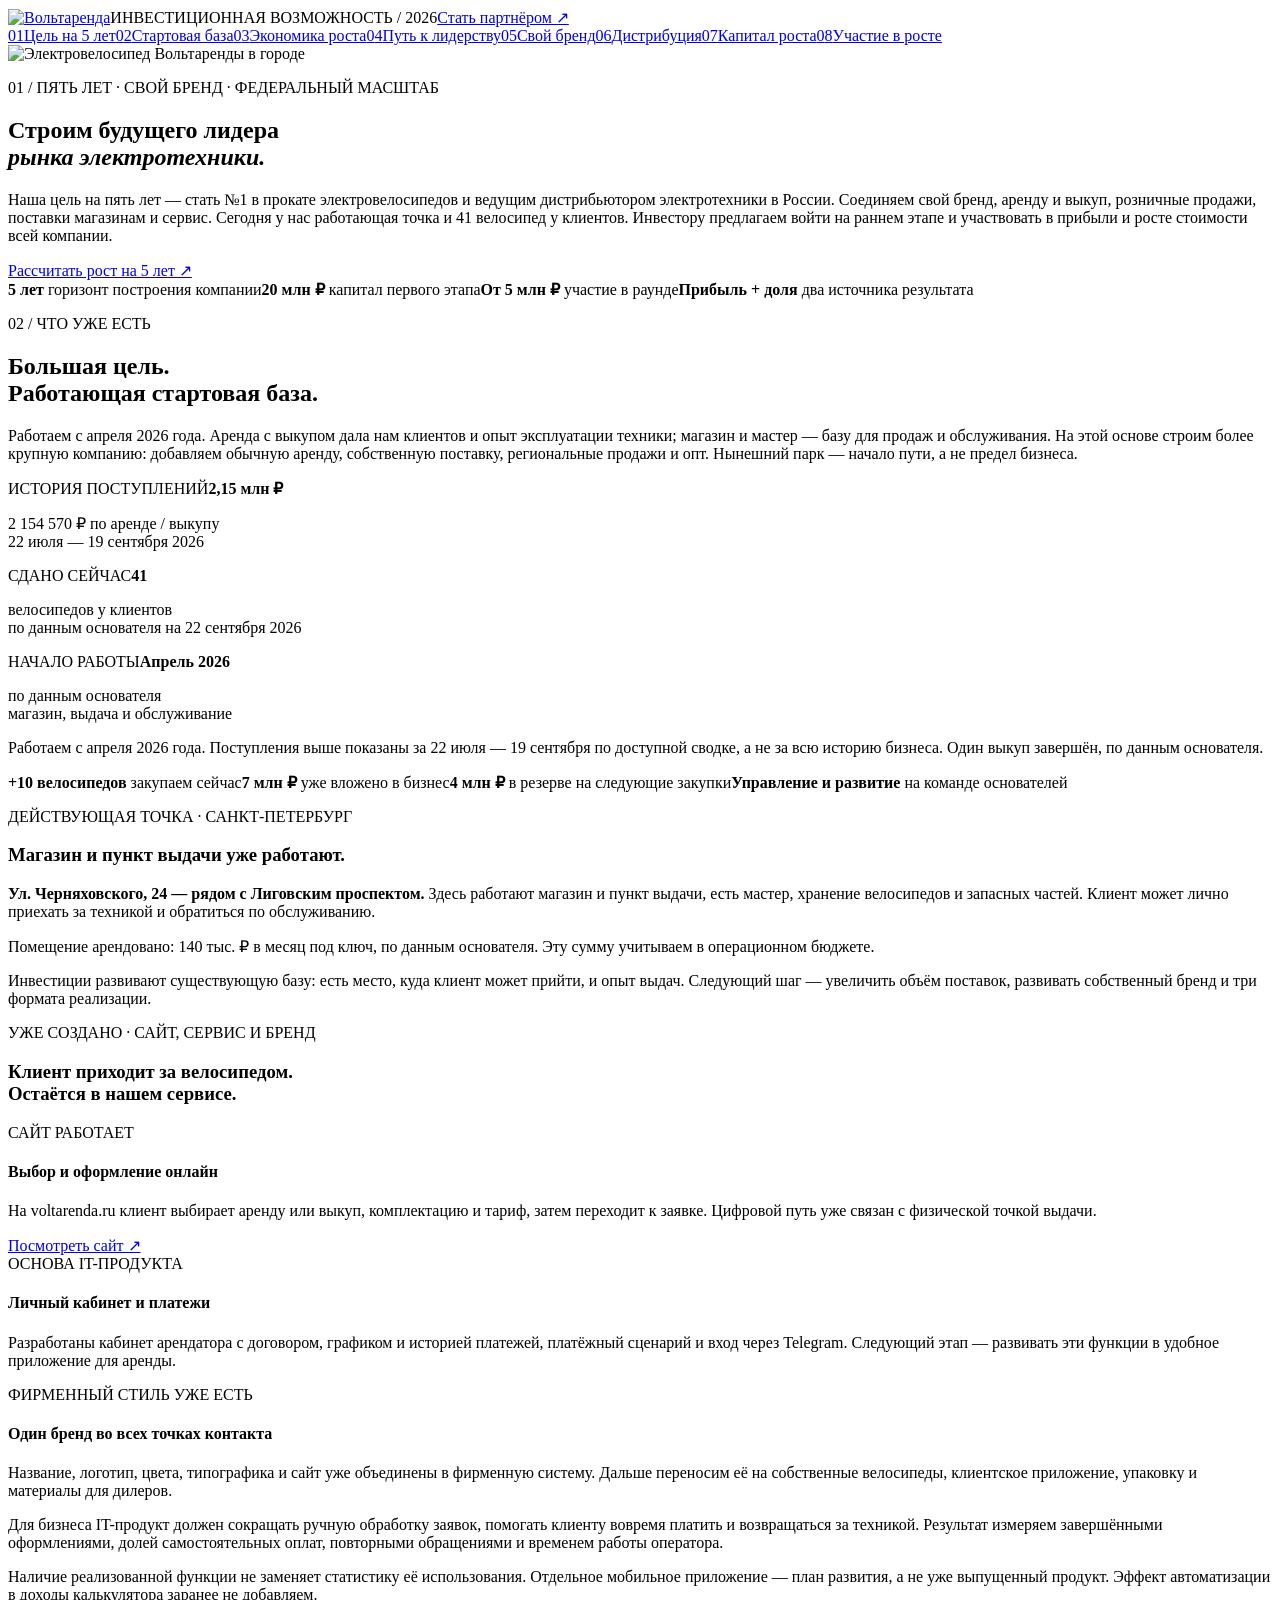
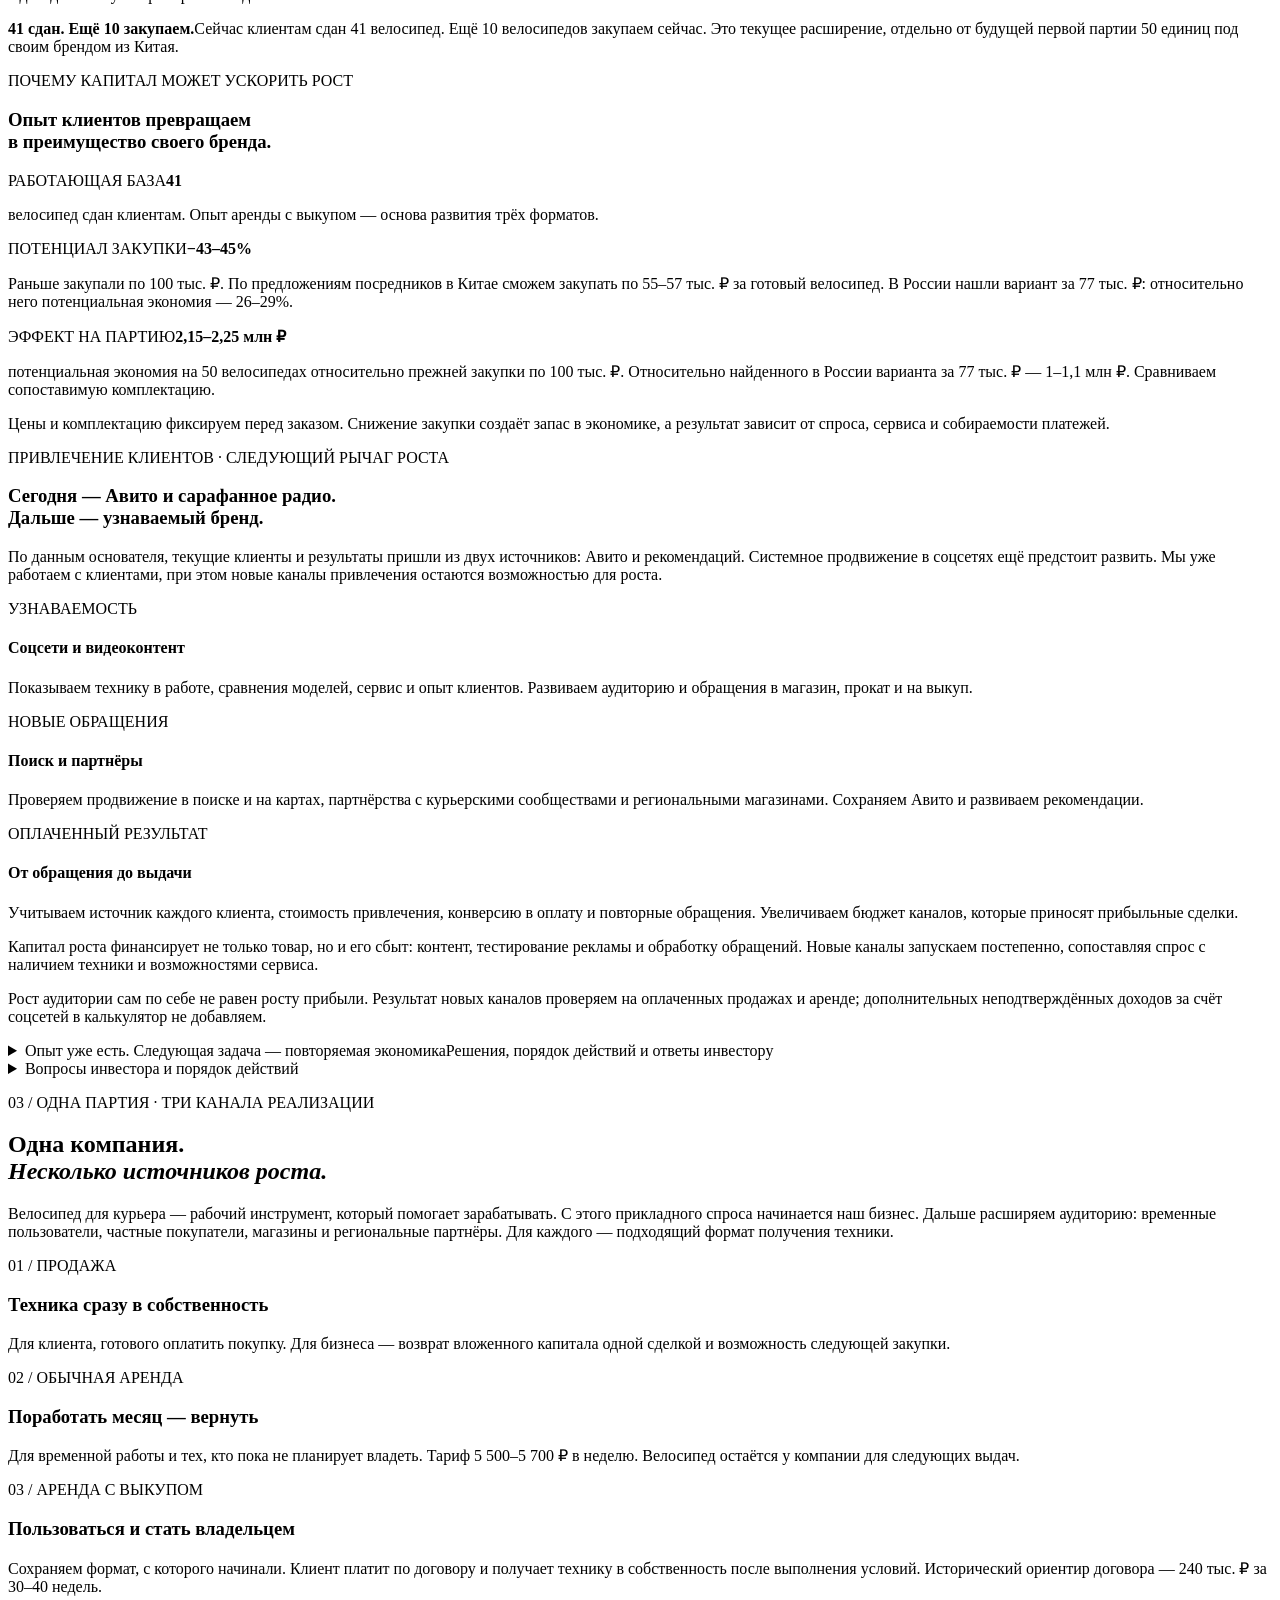
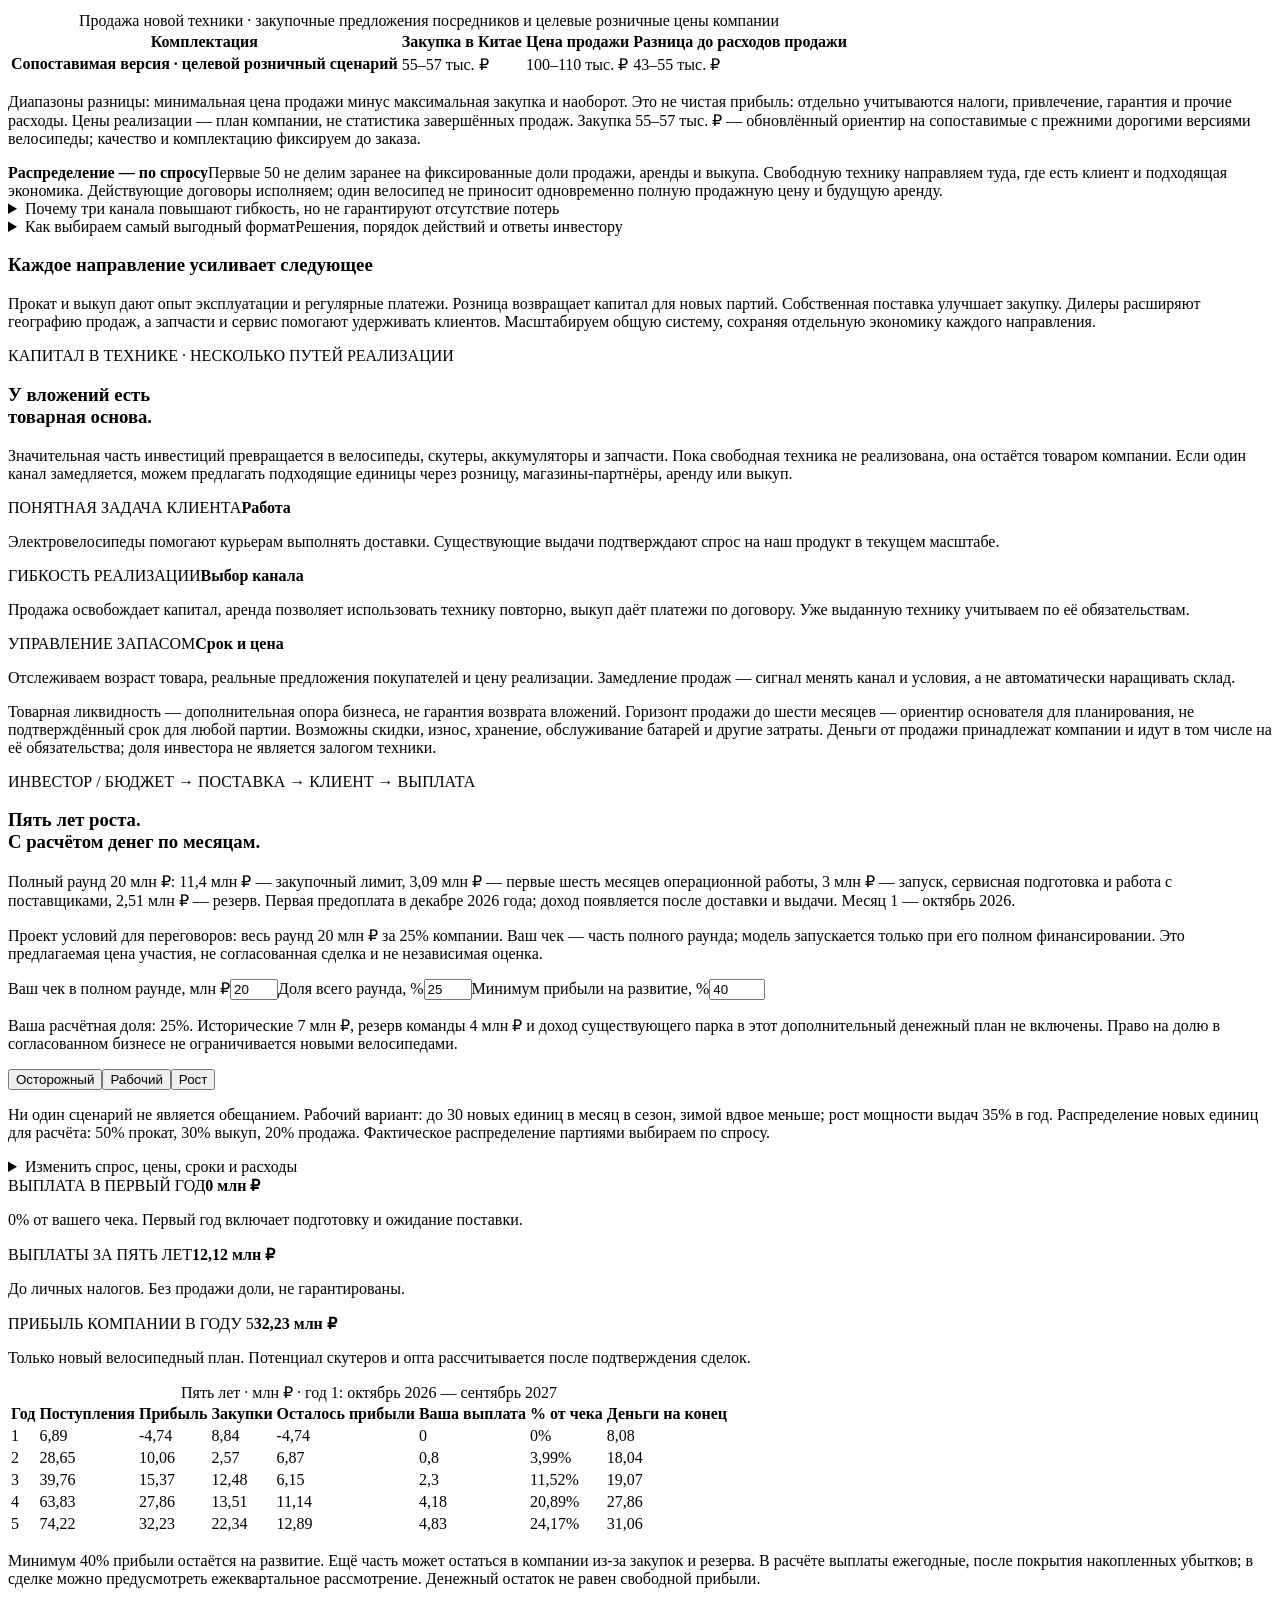
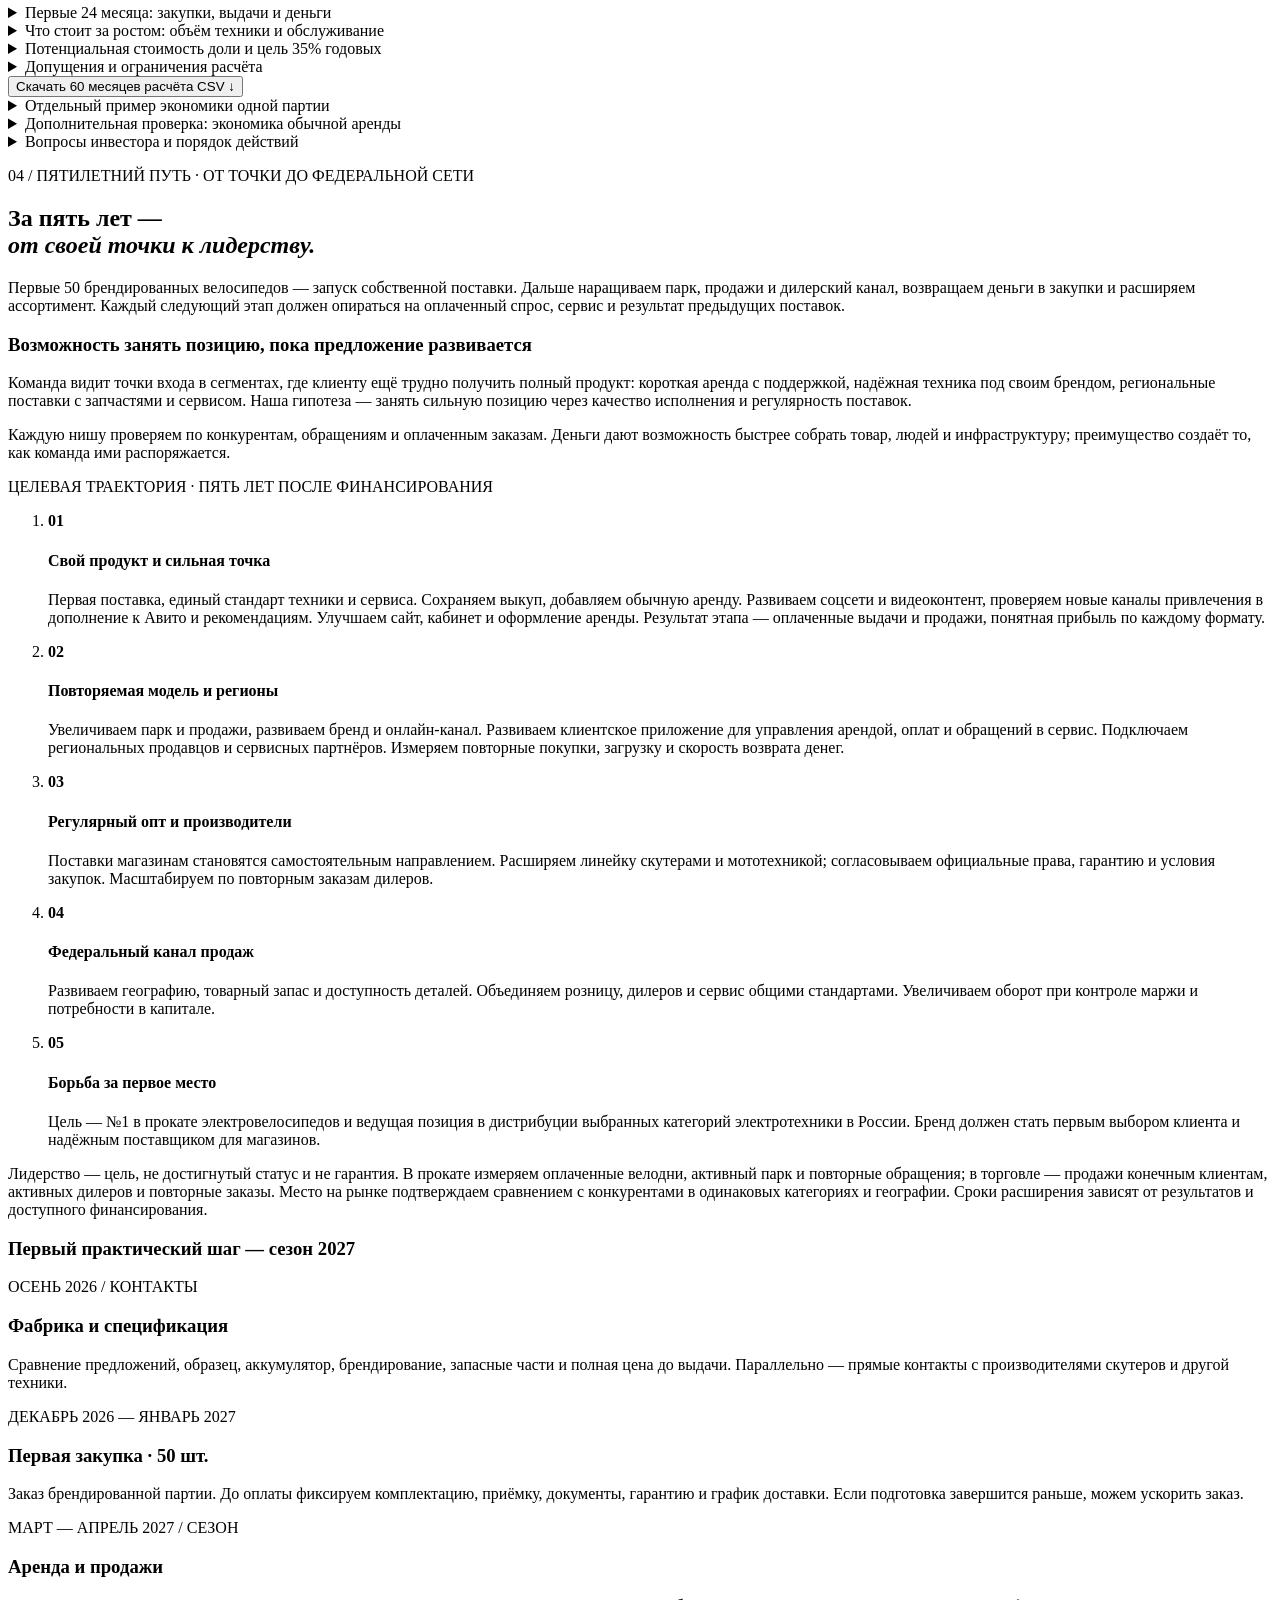
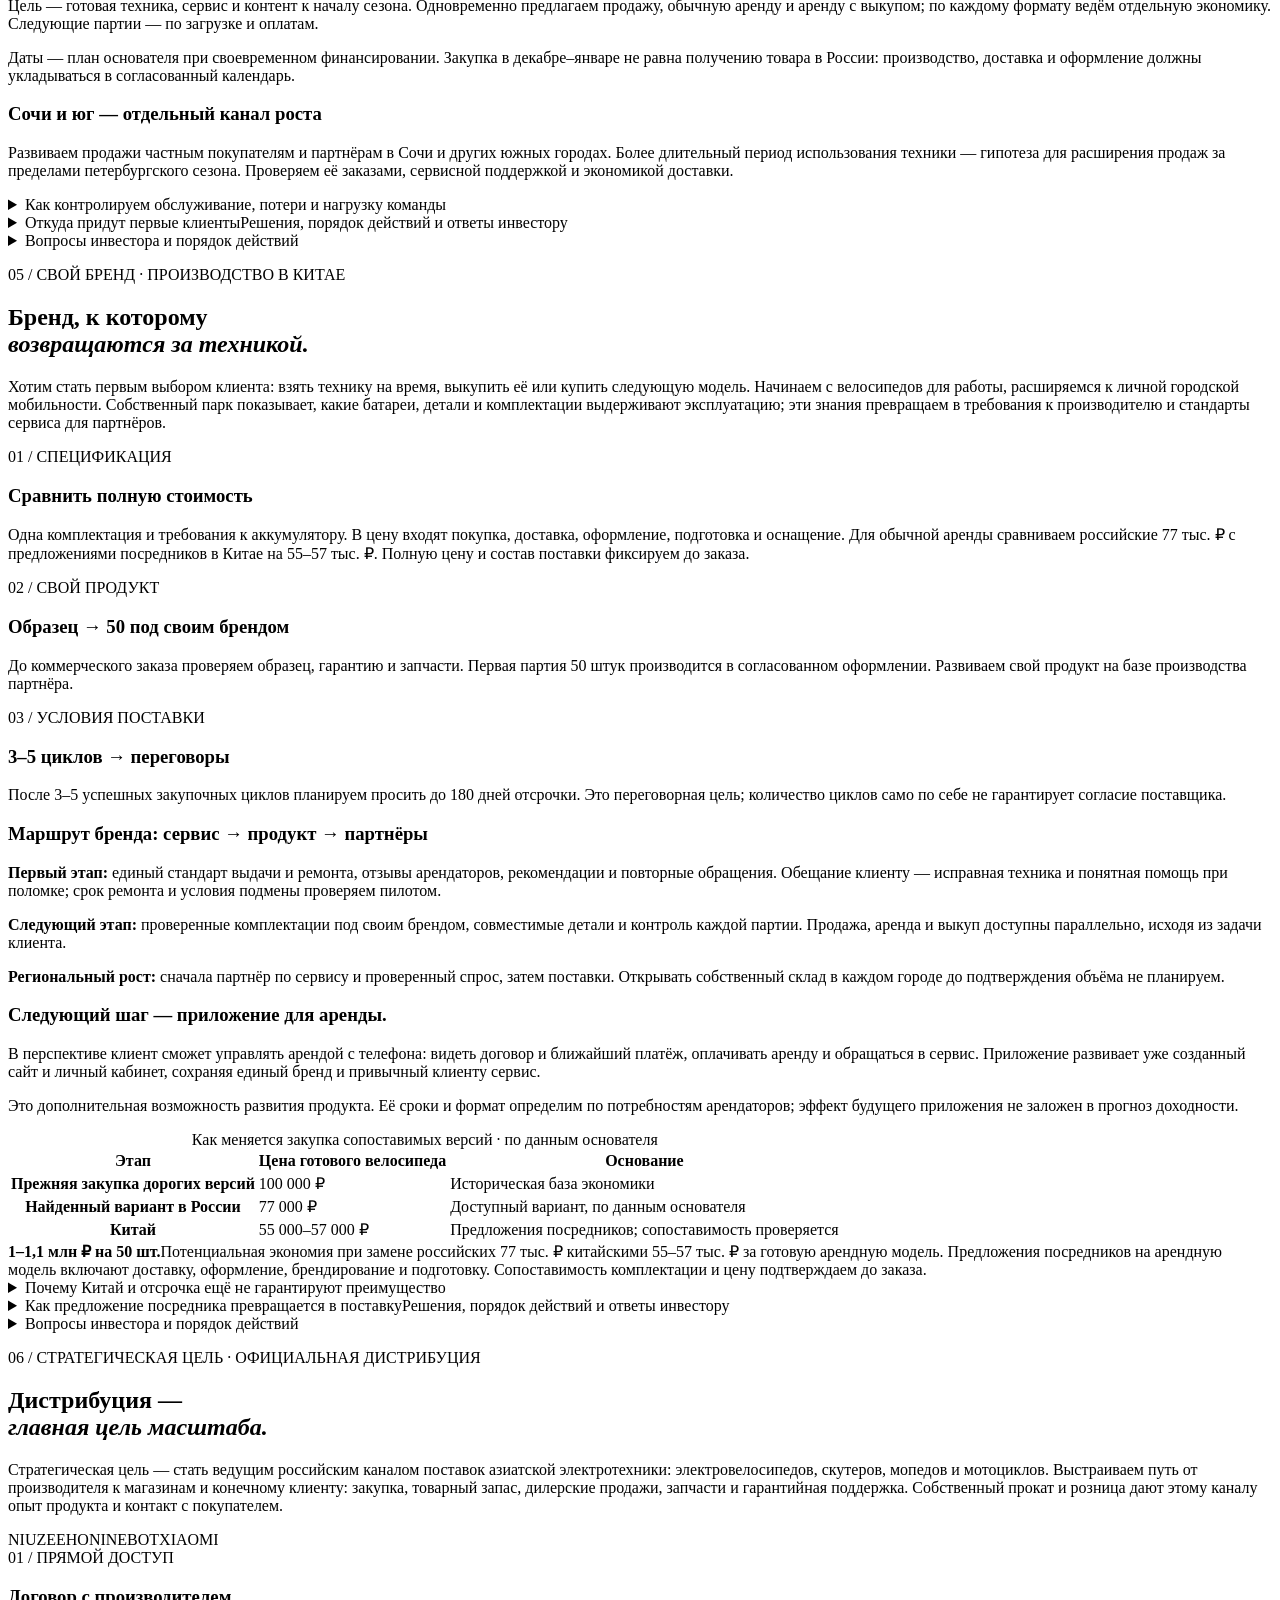
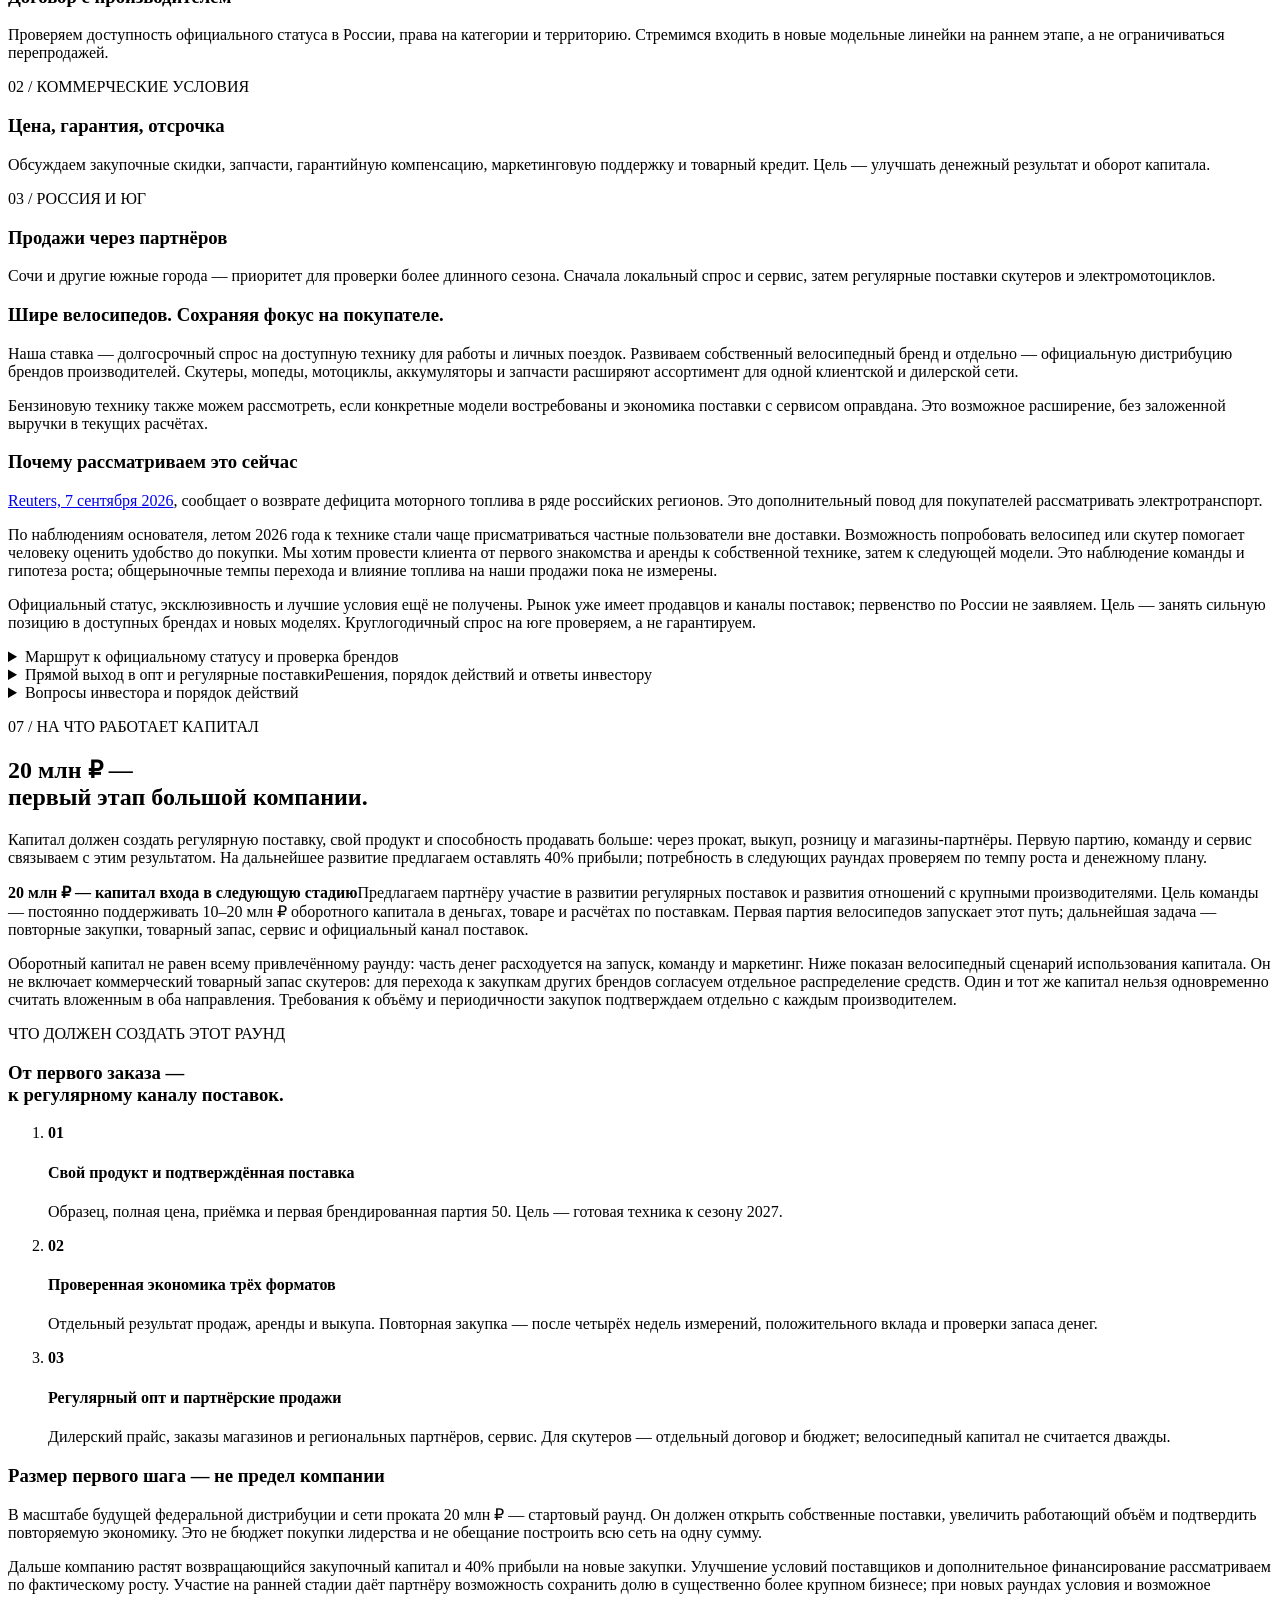
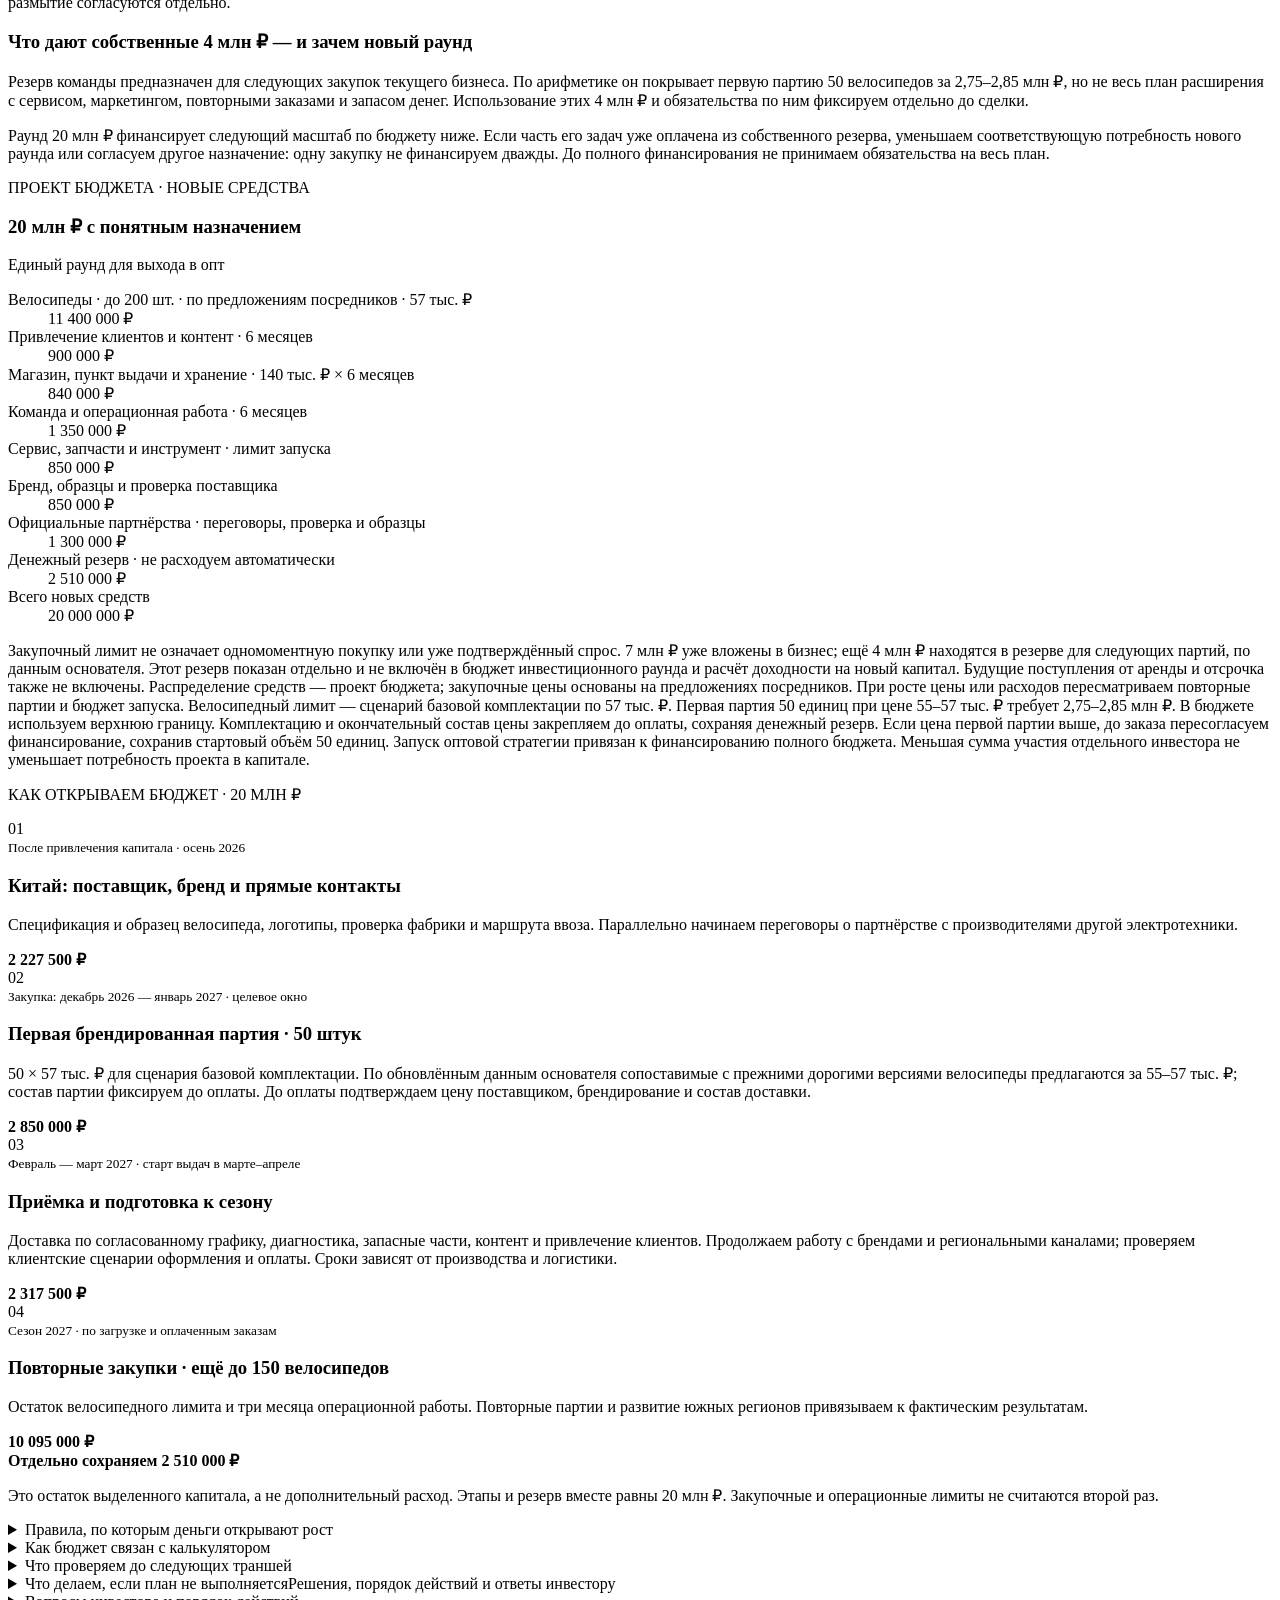
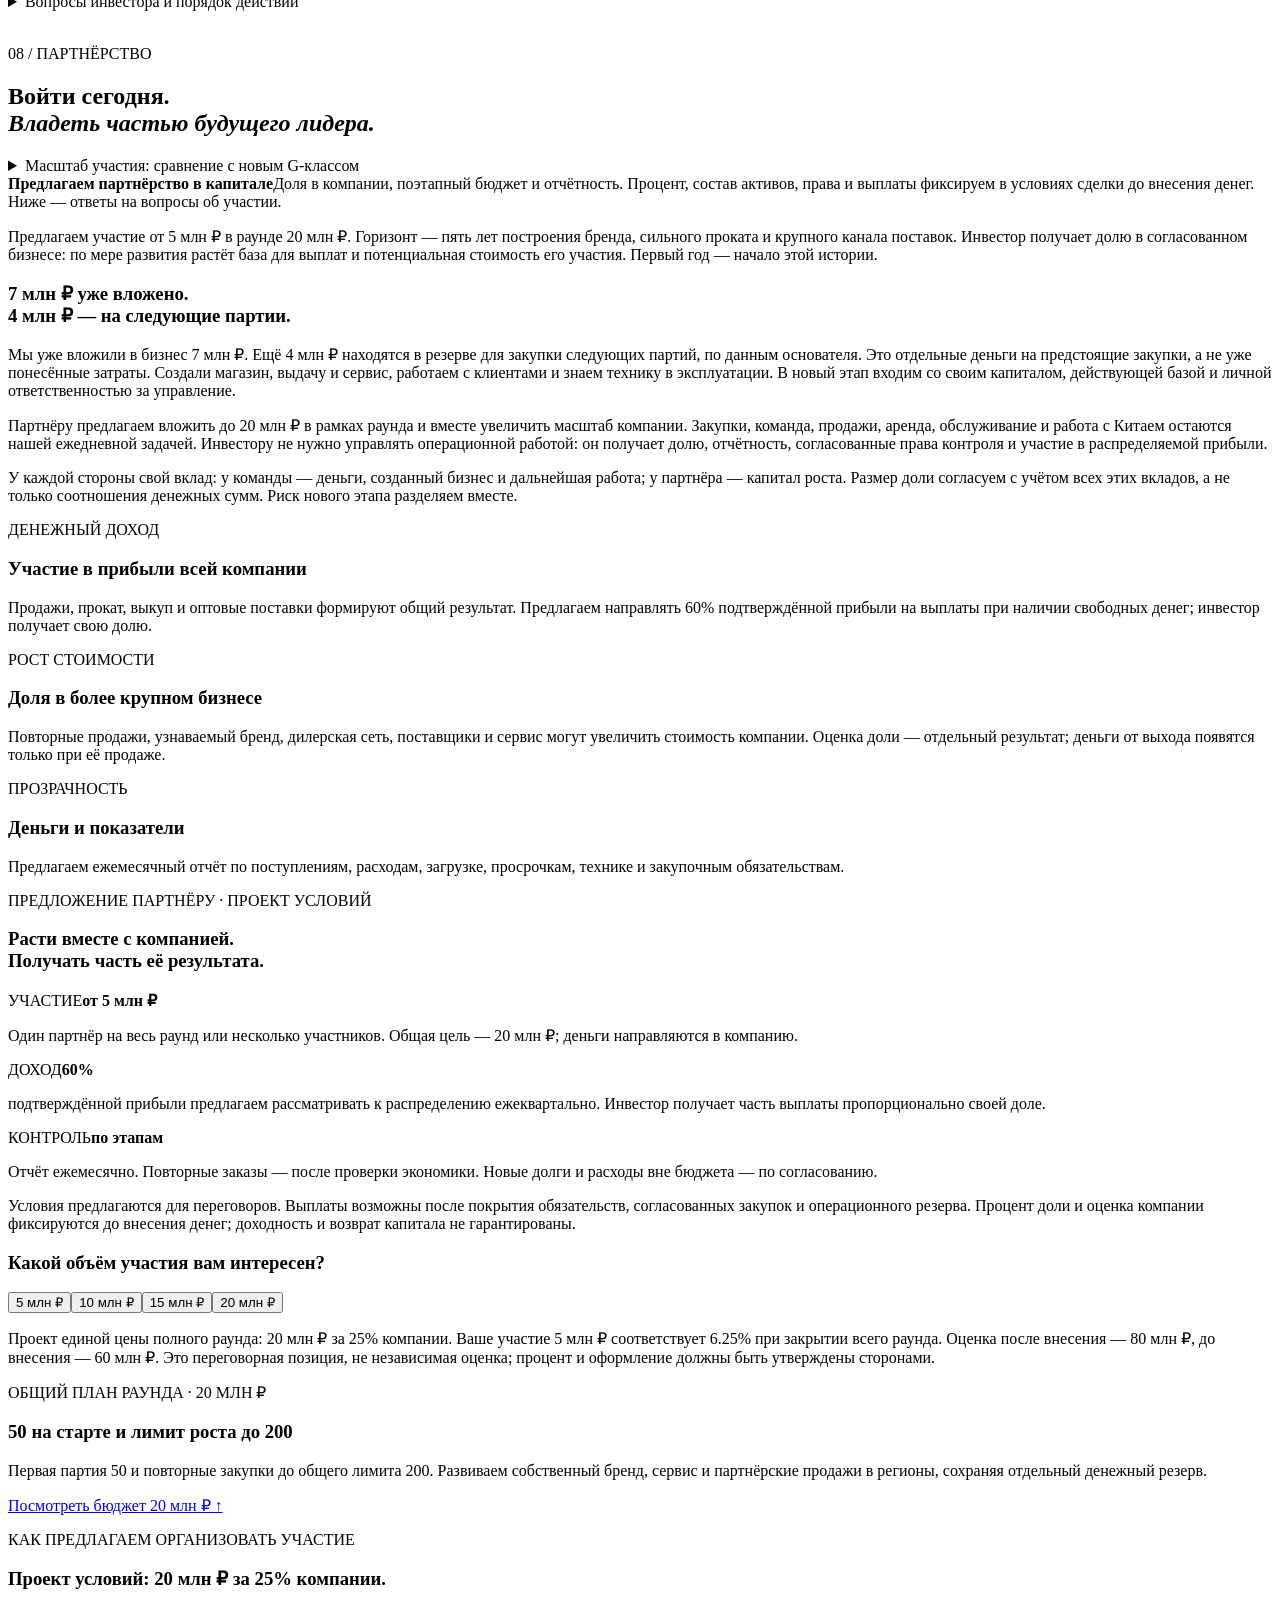
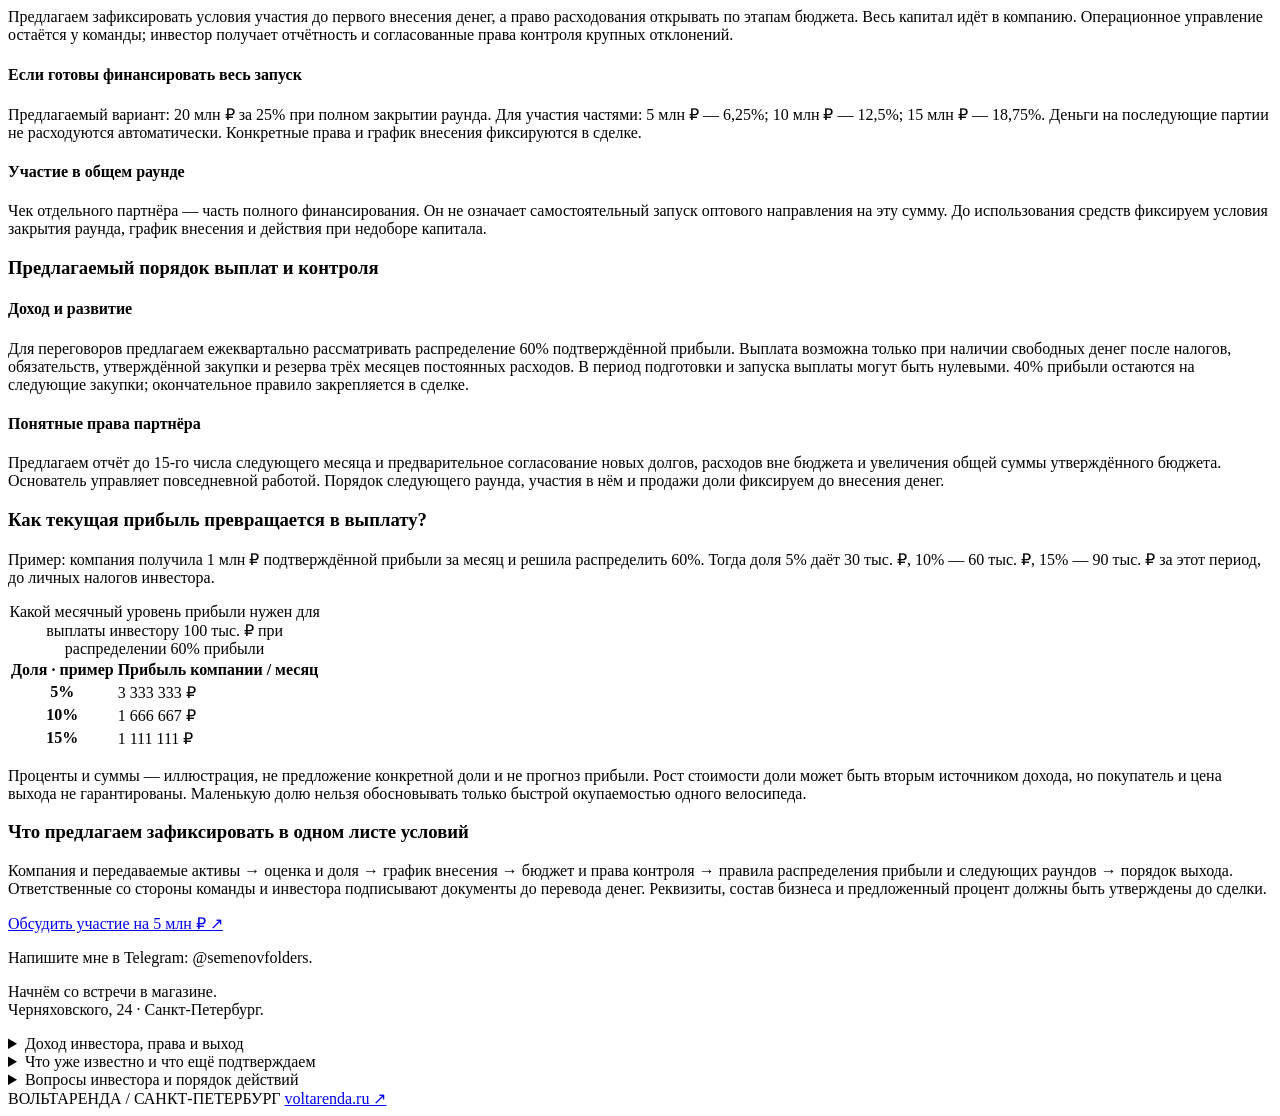
==== commit f6a09314: "Link investor contact buttons to founder Telegram" ====
--- a/index.html
+++ b/index.html
@@ -1 +1 @@
-<!DOCTYPE html><!--A_FerJfdxj2oaLgYgsrCz--><html lang="ru" class="__variable_be31f2 __variable_d59616"><head><meta charSet="utf-8"/><meta name="viewport" content="width=device-width, initial-scale=1"/><link rel="preload" href="/voltarenda-invest/_next/static/media/558ca1a6aa3cb55e-s.p.woff2" as="font" crossorigin="" type="font/woff2"/><link rel="preload" href="/voltarenda-invest/_next/static/media/6961d055d00ff7ec-s.p.woff2" as="font" crossorigin="" type="font/woff2"/><link rel="preload" href="/voltarenda-invest/_next/static/media/ac0e76ddaeeb7981-s.p.woff2" as="font" crossorigin="" type="font/woff2"/><link rel="preload" href="/voltarenda-invest/_next/static/media/cd87a8f174d93ac6-s.p.woff2" as="font" crossorigin="" type="font/woff2"/><link rel="preload" as="image" href="/voltarenda-invest/logo.svg"/><link rel="preload" as="image" href="/voltarenda-invest/rider.webp"/><link rel="preload" as="image" href="/voltarenda-invest/symbol.svg"/><link rel="stylesheet" href="/voltarenda-invest/_next/static/css/de1d18d6b62e35c3.css" data-precedence="next"/><link rel="stylesheet" href="/voltarenda-invest/_next/static/css/41b1a224b47c5007.css" data-precedence="next"/><link rel="stylesheet" href="/voltarenda-invest/_next/static/css/c054df76baade47a.css" data-precedence="next"/><link rel="preload" as="script" fetchPriority="low" href="/voltarenda-invest/_next/static/chunks/webpack-646b0892a7958d97.js"/><script src="/voltarenda-invest/_next/static/chunks/e27d235e-bf81b9e447312490.js" async=""></script><script src="/voltarenda-invest/_next/static/chunks/389-81011012c33a6597.js" async=""></script><script src="/voltarenda-invest/_next/static/chunks/main-app-dac66323860056c4.js" async=""></script><script src="/voltarenda-invest/_next/static/chunks/43-db9035fe20357570.js" async=""></script><script src="/voltarenda-invest/_next/static/chunks/app/page-ffec3d914c85b629.js" async=""></script><meta name="next-size-adjust" content=""/><title>Вольтаренда — инвесторам</title><meta name="description" content="Инвестиционная презентация Вольтаренды"/><meta name="robots" content="noindex, nofollow"/><script src="/voltarenda-invest/_next/static/chunks/polyfills-42372ed130431b0a.js" noModule=""></script></head><body><div hidden=""><!--$--><!--/$--></div><main id="main" class="opportunity_page__wbA44"><header class="opportunity_header__GZwNP"><a href="#opportunity-0" aria-label="Вольтаренда — начало"><img src="/voltarenda-invest/logo.svg" alt="Вольтаренда" width="220" height="21"/></a><span>ИНВЕСТИЦИОННАЯ ВОЗМОЖНОСТЬ / 2026</span><a class="opportunity_headerLink__iPRfI" href="#opportunity-7">Стать партнёром ↗</a></header><nav class="opportunity_nav__JzRB5" aria-label="Разделы презентации"><a href="#opportunity-0"><span>0<!-- -->1</span>Цель на 5 лет</a><a href="#opportunity-1"><span>0<!-- -->2</span>Стартовая база</a><a href="#opportunity-2"><span>0<!-- -->3</span>Экономика роста</a><a href="#opportunity-3"><span>0<!-- -->4</span>Путь к лидерству</a><a href="#opportunity-4"><span>0<!-- -->5</span>Свой бренд</a><a href="#opportunity-5"><span>0<!-- -->6</span>Дистрибуция</a><a href="#opportunity-6"><span>0<!-- -->7</span>Капитал роста</a><a href="#opportunity-7"><span>0<!-- -->8</span>Участие в росте</a></nav><section id="opportunity-0" class="opportunity_section___d0mO opportunity_hero__w2T5U"><img class="opportunity_heroPhoto__n86dM" src="/voltarenda-invest/rider.webp" alt="Электровелосипед Вольтаренды в городе"/><div class="opportunity_heroContent__Ojw3p"><p class="opportunity_eyebrow___9ExS">01 / ПЯТЬ ЛЕТ · СВОЙ БРЕНД · ФЕДЕРАЛЬНЫЙ МАСШТАБ</p><h1>Строим будущего лидера<